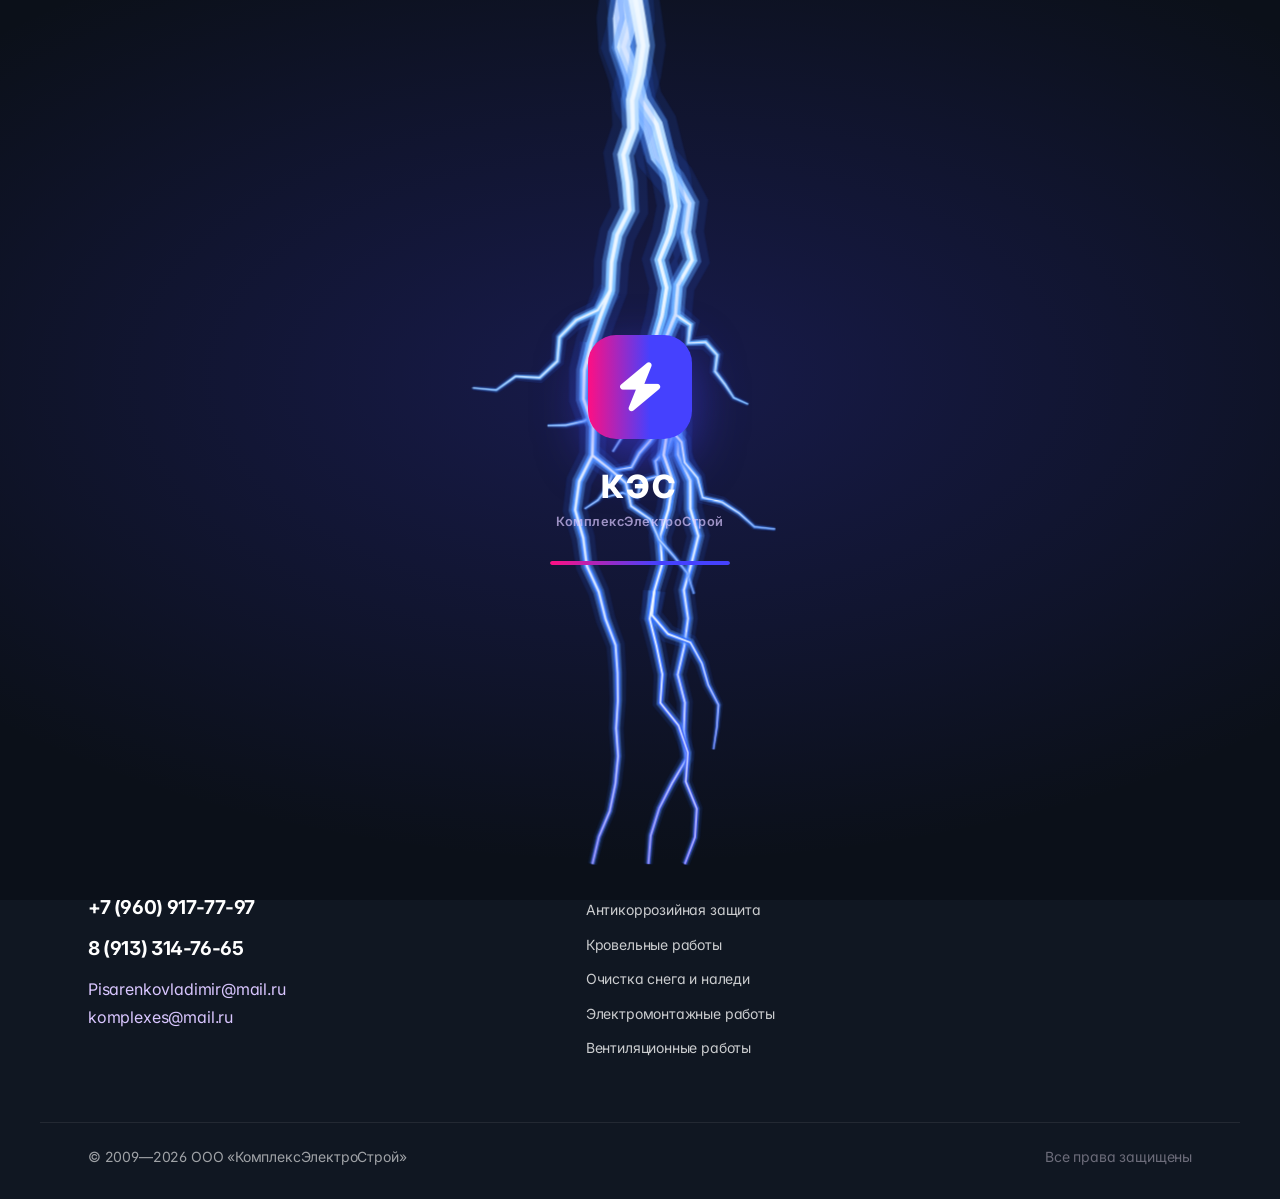
==== index.html @ aebb80ce "deploy 9d0a5ee" ====
<!doctype html>
<html lang="ru-RU">
  <head>
    <meta charset="UTF-8" />
    <meta name="viewport" content="width=device-width, initial-scale=1.0" />
    <meta name="robots" content="index,follow,max-image-preview:large,max-snippet:-1,max-video-preview:-1" />
    <meta name="googlebot" content="index,follow,max-image-preview:large,max-snippet:-1,max-video-preview:-1" />
    <meta name="yandex" content="index,follow" />
    <meta name="author" content="ООО «КомплексЭлектроСтрой»" />
    <meta name="theme-color" content="#101722" />
    <meta name="format-detection" content="telephone=yes" />
    <meta name="geo.region" content="RU-KEM" />
    <meta name="geo.placename" content="Кемерово" />

    <link rel="icon" type="image/svg+xml" href="/favicon.svg" />
    <link rel="apple-touch-icon" href="/favicon.svg" />
    <link rel="manifest" href="/site.webmanifest" />
    <link rel="canonical" href="https://kes42.ru/" />
    <link rel="alternate" hreflang="ru-RU" href="https://kes42.ru/" />
    <link rel="alternate" hreflang="x-default" href="https://kes42.ru/" />

    <link rel="preconnect" href="https://fonts.googleapis.com" />
    <link rel="preconnect" href="https://fonts.gstatic.com" crossorigin />

    <meta
      name="description"
      content="ООО «КомплексЭлектроСтрой» (КЭС) — промышленный альпинизм, огнезащита, антикоррозийная защита, электромонтаж, охранно-пожарная сигнализация, видеонаблюдение, СКУД, вентиляция и компьютерные сети. Работаем по всей России."
    />
    <meta
      name="keywords"
      content="промышленный альпинизм, огнезащита, антикоррозийная защита, кровельные работы, очистка снега и наледи, высотные работы, электромонтаж, охранно-пожарная сигнализация, видеонаблюдение, СКУД, вентиляция, компьютерные сети, КЭС, КомплексЭлектроСтрой, по всей России"
    />

    <meta property="og:type" content="website" />
    <meta property="og:locale" content="ru_RU" />
    <meta property="og:site_name" content="ООО «КомплексЭлектроСтрой» — КЭС" />
    <meta property="og:title" content="КЭС — промышленный альпинизм и инженерные системы по всей России" />
    <meta
      property="og:description"
      content="Промышленный альпинизм, огнезащита, антикоррозийная защита, электромонтаж, безопасность, вентиляция и сети. Работы любой сложности — качественно и в срок, по всей России."
    />
    <meta property="og:url" content="https://kes42.ru/" />
    <meta property="og:image" content="https://kes42.ru/projects/project-01.png" />
    <meta property="og:image:alt" content="КЭС — инженерные и электромонтажные работы" />

    <meta name="twitter:card" content="summary_large_image" />
    <meta name="twitter:title" content="КЭС — промышленный альпинизм и инженерные системы по всей России" />
    <meta
      name="twitter:description"
      content="Промышленный альпинизм, огнезащита, антикоррозийная защита, электрика, безопасность, вентиляция и сети. По всей России."
    />
    <meta name="twitter:image" content="https://kes42.ru/projects/project-07a.png" />

    <title>КЭС — промышленный альпинизм, инженерные системы и электромонтаж по всей России | КомплексЭлектроСтрой</title>
    <script type="module" crossorigin src="/index.js"></script>
    <link rel="stylesheet" crossorigin href="/index.css">
  </head>
  <body>
    <div id="root"><div class="app-shell"><header class="top-nav"><div class="container top-nav__inner"><a class="brand" aria-label="КЭС — на главную" href="/" data-discover="true"><span class="brand__mark" aria-hidden="true"><span class="brand__bolt">⚡</span></span><span class="brand__text"><span class="brand__name">КЭС</span><span class="brand__sub">КомплексЭлектроСтрой</span></span></a><nav class="top-nav__links" aria-label="Основная навигация"><a href="/#uslugi" class="top-nav__link">Услуги</a><a href="/#projects" class="top-nav__link">Проекты</a><a href="/#o-kompanii" class="top-nav__link">О компании</a><a href="/#kontakty" class="top-nav__link">Контакты</a><a href="/#rekvizity" class="top-nav__link">Реквизиты</a><div class="top-nav__call-mobile"><a href="tel:+79609177797" class="btn btn--iris btn--sm top-nav__call-mobile-item"><svg width="24" height="24" viewBox="0 0 24 24" fill="none" stroke="currentColor" stroke-width="1.8" stroke-linecap="round" stroke-linejoin="round" aria-hidden="true" focusable="false"><path d="M6.6 10.8a15.5 15.5 0 0 0 6.6 6.6l2.2-2.2c.3-.3.7-.4 1-.2 1.2.4 2.4.6 3.7.6.6 0 1 .4 1 1V20c0 .6-.4 1-1 1A17 17 0 0 1 3 4c0-.6.4-1 1-1h3.4c.6 0 1 .4 1 1 0 1.3.2 2.5.6 3.7.1.4 0 .8-.2 1l-2.2 2.1Z"></path></svg>+7 (960) 917-77-97</a><a href="tel:+79133147665" class="btn btn--iris btn--sm top-nav__call-mobile-item"><svg width="24" height="24" viewBox="0 0 24 24" fill="none" stroke="currentColor" stroke-width="1.8" stroke-linecap="round" stroke-linejoin="round" aria-hidden="true" focusable="false"><path d="M6.6 10.8a15.5 15.5 0 0 0 6.6 6.6l2.2-2.2c.3-.3.7-.4 1-.2 1.2.4 2.4.6 3.7.6.6 0 1 .4 1 1V20c0 .6-.4 1-1 1A17 17 0 0 1 3 4c0-.6.4-1 1-1h3.4c.6 0 1 .4 1 1 0 1.3.2 2.5.6 3.7.1.4 0 .8-.2 1l-2.2 2.1Z"></path></svg>8 (913) 314-76-65</a></div></nav><div class="top-nav__call"><button type="button" class="btn btn--iris btn--sm top-nav__cta" aria-haspopup="menu" aria-expanded="false"><svg width="24" height="24" viewBox="0 0 24 24" fill="none" stroke="currentColor" stroke-width="1.8" stroke-linecap="round" stroke-linejoin="round" aria-hidden="true" focusable="false"><path d="M6.6 10.8a15.5 15.5 0 0 0 6.6 6.6l2.2-2.2c.3-.3.7-.4 1-.2 1.2.4 2.4.6 3.7.6.6 0 1 .4 1 1V20c0 .6-.4 1-1 1A17 17 0 0 1 3 4c0-.6.4-1 1-1h3.4c.6 0 1 .4 1 1 0 1.3.2 2.5.6 3.7.1.4 0 .8-.2 1l-2.2 2.1Z"></path></svg>Позвонить</button><div class="top-nav__call-menu" role="menu"><a href="tel:+79609177797" class="top-nav__call-item" role="menuitem"><span class="top-nav__call-phone">+7 (960) 917-77-97</span></a><a href="tel:+79133147665" class="top-nav__call-item" role="menuitem"><span class="top-nav__call-phone">8 (913) 314-76-65</span></a></div></div><button type="button" class="top-nav__burger" aria-label="Открыть меню" aria-expanded="false"><svg width="24" height="24" viewBox="0 0 24 24" fill="none" stroke="currentColor" stroke-width="1.8" stroke-linecap="round" stroke-linejoin="round" aria-hidden="true" focusable="false"><path d="M4 7h16M4 12h16M4 17h16"></path></svg></button></div></header><main><script type="application/ld+json">{"@context":"https://schema.org","@type":"LocalBusiness","name":"ООО «КомплексЭлектроСтрой»","alternateName":"КЭС","description":"Промышленный альпинизм, огнезащита, антикоррозийная защита, кровельные работы, очистка снега, электромонтаж, охранно-пожарная сигнализация, видеонаблюдение, СКУД, вентиляция и компьютерные сети. Работаем по всей России.","url":"https://kes42.ru","telephone":"8 (913) 314-76-65","email":"komplexes@mail.ru","areaServed":"Россия","address":{"@type":"PostalAddress","addressLocality":"Кемерово","streetAddress":"ул. Гагарина, 136, оф. 10","addressCountry":"RU"},"makesOffer":[{"@type":"Offer","itemOffered":{"@type":"Service","name":"Огнезащитная обработка металлоконструкций"},"url":"https://kes42.ru/uslugi/ognezashchita"},{"@type":"Offer","itemOffered":{"@type":"Service","name":"Промышленный альпинизм"},"url":"https://kes42.ru/uslugi/promalp"},{"@type":"Offer","itemOffered":{"@type":"Service","name":"Антикоррозийная защита металлоконструкций"},"url":"https://kes42.ru/uslugi/antikorroziya"},{"@type":"Offer","itemOffered":{"@type":"Service","name":"Кровельные работы"},"url":"https://kes42.ru/uslugi/krovelnye-raboty"},{"@type":"Offer","itemOffered":{"@type":"Service","name":"Очистка снега и наледи с крыш"},"url":"https://kes42.ru/uslugi/chistka-snega"},{"@type":"Offer","itemOffered":{"@type":"Service","name":"Электромонтажные работы"},"url":"https://kes42.ru/uslugi/elektromontazh"},{"@type":"Offer","itemOffered":{"@type":"Service","name":"Системы контроля и управления доступом (СКУД)"},"url":"https://kes42.ru/uslugi/skud"},{"@type":"Offer","itemOffered":{"@type":"Service","name":"Охранно-пожарная сигнализация"},"url":"https://kes42.ru/uslugi/ops"},{"@type":"Offer","itemOffered":{"@type":"Service","name":"Системы видеонаблюдения"},"url":"https://kes42.ru/uslugi/videonablyudenie"},{"@type":"Offer","itemOffered":{"@type":"Service","name":"Компьютерные сети, офисные АТС"},"url":"https://kes42.ru/uslugi/seti-ats"},{"@type":"Offer","itemOffered":{"@type":"Service","name":"Вентиляционные работы"},"url":"https://kes42.ru/uslugi/ventilyaciya"}]}</script><section class="hero section--midnight" id="top"><div class="ribbon" aria-hidden="true"><div class="ribbon__glow"></div><svg class="ln ln--hero ribbon__bolts" viewBox="0 0 1200 300" preserveAspectRatio="xMidYMid meet" fill="none" aria-hidden="true"><defs><linearGradient id="lngrad-hero-0" gradientUnits="userSpaceOnUse" x1="-20" y1="160.67710323259234" x2="1220" y2="175.0879404908046"><stop offset="0" stop-color="#e6f3ff"></stop><stop offset="0.4" stop-color="#6cb8ff"></stop><stop offset="0.75" stop-color="#2f6bff"></stop><stop offset="1" stop-color="#4541fe"></stop></linearGradient><linearGradient id="lngrad-hero-1" gradientUnits="userSpaceOnUse" x1="-20" y1="166.47542754840106" x2="1220" y2="114.86971198953688"><stop offset="0" stop-color="#e6f3ff"></stop><stop offset="0.4" stop-color="#6cb8ff"></stop><stop offset="0.75" stop-color="#2f6bff"></stop><stop offset="1" stop-color="#4541fe"></stop></linearGradient><linearGradient id="lngrad-hero-2" gradientUnits="userSpaceOnUse" x1="-20" y1="172.27375186420977" x2="1220" y2="138.65148348826915"><stop offset="0" stop-color="#e6f3ff"></stop><stop offset="0.4" stop-color="#6cb8ff"></stop><stop offset="0.75" stop-color="#2f6bff"></stop><stop offset="1" stop-color="#4541fe"></stop></linearGradient></defs><g class="ln__bolt" style="--i:0"><path d="M-14.7,171.3 L 1.4,162.9 L 18.8,162.5 L 40.0,164.6 L 59.2,160.8 L 76.6,166.0 L 96.4,169.4 L 116.3,175.2 L 140.6,176.8 L 160.7,166.9 L 177.4,160.3 L 197.5,158.9 L 217.0,151.5 L 236.5,148.0 L 254.5,141.9 L 273.5,143.1 L 292.0,141.1 L 309.1,148.1 L 328.4,152.3 L 346.3,160.0 L 367.8,166.5 L 388.1,163.0 L 406.2,168.0 L 427.1,171.5 L 447.4,171.0 L 465.1,172.6 L 482.0,183.6 L 502.5,186.3 L 520.7,193.7 L 540.5,197.1 L 559.6,203.3 L 579.4,204.7 L 597.1,211.0 L 615.8,217.9 L 634.9,224.8 L 654.3,229.5 L 673.8,236.3 L 695.6,236.9 L 715.6,233.2 L 734.5,232.2 L 754.5,236.5 L 774.5,233.5 L 793.6,235.0 L 813.7,236.7 L 833.5,235.4 L 854.4,236.1 L 873.0,230.4 L 890.6,238.2 L 912.3,240.9 L 932.0,235.3 L 952.0,237.0 L 973.4,233.5 L 991.5,222.4 L 1008.2,212.5 L 1027.3,206.2 L 1044.0,195.1 L 1062.7,191.4 L 1083.5,192.1 L 1102.2,183.6 L 1121.6,181.4 L 1141.0,177.9 L 1160.6,176.6 L 1179.9,181.2 L 1200.8,184.0 L 1220.7,177.2 L 1219.3,173.0 L 1200.4,179.3 L 1180.8,176.2 L 1161.0,171.3 L 1140.4,172.3 L 1120.8,175.6 L 1100.6,177.5 L 1082.2,185.7 L 1062.2,184.6 L 1041.3,188.5 L 1024.1,199.5 L 1005.1,205.4 L 987.4,215.5 L 970.6,225.7 L 951.7,228.4 L 931.2,226.4 L 911.7,231.7 L 893.2,229.0 L 873.7,220.5 L 853.2,226.0 L 833.4,224.9 L 813.8,226.0 L 794.6,224.0 L 774.2,222.2 L 755.0,224.9 L 735.6,220.2 L 714.2,221.0 L 694.7,224.4 L 676.3,223.6 L 658.2,216.9 L 638.9,211.9 L 620.6,205.0 L 602.0,197.8 L 582.4,190.6 L 562.5,188.9 L 544.2,182.6 L 525.0,179.0 L 506.5,171.3 L 487.6,168.7 L 470.7,157.3 L 448.1,154.5 L 428.4,154.8 L 410.0,151.2 L 389.0,145.6 L 369.1,148.8 L 352.7,143.1 L 334.1,134.9 L 314.6,130.3 L 294.8,122.3 L 273.2,123.8 L 252.1,122.5 L 231.8,128.7 L 211.7,132.0 L 193.2,138.8 L 173.0,140.0 L 152.2,147.6 L 136.5,155.8 L 120.4,153.9 L 101.6,148.1 L 81.7,144.3 L 60.3,138.3 L 39.2,141.7 L 19.8,139.3 L -4.2,140.1 L -25.3,150.0 Z" fill="#2f6bff" opacity="0.13"></path><path d="M517.5,184.4 L 513.4,197.3 L 518.6,208.9 L 519.7,219.4 L 523.8,229.5 L 526.3,240.4 L 518.4,252.2 L 529.4,262.1 L 537.4,271.9 L 549.2,276.5 L 559.1,284.4 L 573.7,285.0 L 583.8,277.3 L 593.9,279.9 L 603.6,286.1 L 614.3,292.5 L 614.7,305.0 L 617.1,304.9 L 616.9,291.1 L 605.5,283.2 L 595.6,276.2 L 582.9,272.7 L 572.2,279.9 L 561.2,279.0 L 552.5,271.0 L 541.6,266.4 L 534.8,256.8 L 526.5,251.6 L 534.7,242.5 L 532.8,227.2 L 529.3,217.2 L 528.7,206.3 L 524.4,197.0 L 528.3,188.4 Z" fill="#2f6bff" opacity="0.13"></path><path d="M413.2,162.3 L 418.5,151.6 L 426.3,144.0 L 436.3,139.8 L 451.4,143.9 L 454.3,129.2 L 465.3,124.0 L 472.4,113.8 L 485.9,113.9 L 492.0,101.1 L 502.1,94.8 L 513.7,90.7 L 525.5,96.0 L 537.9,96.7 L 549.5,92.5 L 559.3,84.3 L 570.7,89.1 L 571.7,86.9 L 558.9,81.4 L 547.8,89.4 L 537.4,92.7 L 526.7,91.5 L 514.0,85.4 L 499.7,89.4 L 487.2,96.8 L 482.2,108.0 L 469.3,107.0 L 460.2,117.7 L 447.2,124.1 L 446.7,135.9 L 436.5,130.0 L 421.0,135.0 L 409.8,144.9 L 403.0,156.9 Z" fill="#2f6bff" opacity="0.13"></path><path d="M521.4,192.0 L 536.3,194.7 L 546.6,183.5 L 552.8,175.3 L 558.5,168.2 L 571.3,161.4 L 571.9,148.8 L 580.2,151.1 L 592.7,151.4 L 602.6,145.9 L 611.7,152.3 L 622.6,153.3 L 630.8,159.9 L 643.2,165.0 L 654.2,158.1 L 664.2,153.4 L 671.8,145.1 L 670.0,143.4 L 662.5,150.9 L 652.5,155.0 L 642.9,160.9 L 633.2,155.9 L 624.7,148.5 L 613.9,146.9 L 603.1,139.5 L 591.3,144.6 L 580.9,143.6 L 566.5,142.8 L 564.2,156.3 L 553.2,160.6 L 545.3,169.0 L 538.6,176.9 L 533.0,184.2 L 524.3,180.8 Z" fill="#2f6bff" opacity="0.13"></path><path d="M596.8,209.4 L 605.8,213.5 L 609.1,226.0 L 623.2,228.1 L 631.9,227.9 L 634.0,236.2 L 639.2,243.6 L 632.8,252.7 L 636.8,267.0 L 654.7,274.3 L 664.7,288.8 L 662.0,298.7 L 664.3,311.0 L 675.7,314.0 L 683.8,321.2 L 685.4,319.5 L 677.2,311.3 L 667.0,308.6 L 666.3,299.0 L 669.5,287.5 L 658.4,270.0 L 641.1,262.3 L 639.6,254.0 L 646.8,244.2 L 641.6,233.0 L 637.5,220.9 L 624.2,218.5 L 616.2,218.6 L 614.6,207.1 L 602.4,199.3 Z" fill="#2f6bff" opacity="0.13"></path><path d="M-17.2,166.3 L 0.1,157.5 L 19.1,157.1 L 39.8,159.2 L 59.5,155.5 L 77.8,160.9 L 97.6,164.4 L 117.3,170.2 L 139.6,171.9 L 158.7,162.4 L 176.4,155.6 L 196.5,154.1 L 215.7,146.9 L 235.4,143.5 L 253.9,137.3 L 273.4,138.5 L 292.6,136.7 L 310.4,143.9 L 329.8,148.2 L 347.8,156.0 L 368.1,162.3 L 388.3,158.9 L 407.1,164.0 L 427.4,167.6 L 447.5,167.1 L 466.4,169.0 L 483.3,180.1 L 503.4,182.8 L 521.7,190.3 L 541.3,193.7 L 560.3,199.9 L 580.1,201.4 L 598.3,207.9 L 616.9,214.9 L 635.9,221.8 L 655.2,226.6 L 674.4,233.3 L 695.4,234.0 L 715.3,230.4 L 734.8,229.3 L 754.6,233.8 L 774.4,230.9 L 793.8,232.4 L 813.7,234.2 L 833.5,232.9 L 854.1,233.7 L 873.2,228.1 L 891.2,236.0 L 912.2,238.8 L 931.8,233.2 L 951.9,235.0 L 972.8,231.7 L 990.5,220.8 L 1007.5,210.8 L 1026.5,204.6 L 1043.3,193.6 L 1062.6,189.8 L 1083.2,190.6 L 1101.9,182.1 L 1121.4,180.0 L 1140.9,176.5 L 1160.7,175.3 L 1180.1,180.0 L 1200.7,182.9 L 1220.4,176.2 L 1219.6,174.0 L 1200.5,180.4 L 1180.6,177.4 L 1160.9,172.5 L 1140.5,173.6 L 1120.9,176.9 L 1101.0,179.0 L 1082.5,187.2 L 1062.3,186.2 L 1041.9,190.1 L 1024.8,201.1 L 1005.8,207.1 L 988.3,217.1 L 971.2,227.5 L 951.8,230.4 L 931.4,228.5 L 911.8,233.9 L 892.6,231.2 L 873.5,222.8 L 853.5,228.4 L 833.5,227.3 L 813.8,228.5 L 794.4,226.6 L 774.3,224.8 L 754.9,227.6 L 735.4,223.0 L 714.6,223.9 L 694.9,227.3 L 675.7,226.6 L 657.3,219.9 L 638.0,214.9 L 619.5,208.0 L 600.9,200.9 L 581.7,193.9 L 561.8,192.3 L 543.3,186.0 L 524.0,182.5 L 505.6,174.8 L 486.3,172.2 L 469.4,160.9 L 447.9,158.4 L 428.1,158.7 L 409.1,155.2 L 388.7,149.7 L 368.8,152.9 L 351.2,147.1 L 332.8,139.0 L 313.3,134.5 L 294.1,126.7 L 273.3,128.4 L 252.6,127.1 L 232.9,133.3 L 212.9,136.6 L 194.2,143.6 L 174.0,144.8 L 154.2,152.2 L 137.5,160.8 L 119.5,158.9 L 100.4,153.1 L 80.5,149.4 L 60.1,143.6 L 39.4,147.1 L 19.6,144.8 L -2.9,145.4 L -22.8,155.0 Z" fill="#5ea0ff" opacity="0.42"></path><path d="M520.0,185.3 L 516.0,197.3 L 521.0,208.3 L 522.0,218.9 L 525.9,229.0 L 528.3,240.9 L 520.3,252.1 L 530.7,260.8 L 538.4,270.6 L 550.0,275.2 L 559.6,283.1 L 573.4,283.8 L 583.6,276.2 L 594.3,279.0 L 604.0,285.5 L 614.9,292.2 L 615.3,305.0 L 616.6,305.0 L 616.3,291.4 L 605.1,283.9 L 595.2,277.1 L 583.1,273.7 L 572.6,281.1 L 560.7,280.2 L 551.7,272.3 L 540.6,267.7 L 533.5,258.0 L 524.6,251.7 L 532.8,242.0 L 530.7,227.7 L 527.0,217.7 L 526.3,206.9 L 521.8,197.1 L 525.8,187.4 Z" fill="#5ea0ff" opacity="0.42"></path><path d="M410.8,161.0 L 416.5,150.0 L 425.1,141.9 L 436.4,137.5 L 450.3,142.0 L 452.6,128.0 L 464.1,122.5 L 471.7,112.2 L 485.0,112.5 L 490.8,100.1 L 501.5,93.5 L 513.7,89.4 L 525.8,95.0 L 537.8,95.8 L 549.1,91.7 L 559.2,83.6 L 571.0,88.6 L 571.5,87.4 L 559.0,82.1 L 548.2,90.1 L 537.6,93.6 L 526.5,92.6 L 513.9,86.7 L 500.2,90.7 L 488.3,97.8 L 483.1,109.4 L 470.0,108.6 L 461.4,119.1 L 448.9,125.3 L 447.8,137.8 L 436.5,132.3 L 422.2,137.1 L 411.9,146.4 L 405.4,158.2 Z" fill="#5ea0ff" opacity="0.42"></path><path d="M522.1,189.3 L 535.5,192.2 L 544.7,182.0 L 551.0,173.8 L 557.3,166.4 L 569.6,160.2 L 570.6,147.4 L 580.3,149.3 L 592.3,149.8 L 602.7,144.4 L 612.2,151.1 L 623.1,152.2 L 631.3,159.0 L 643.1,164.1 L 653.8,157.3 L 663.8,152.8 L 671.4,144.7 L 670.5,143.8 L 662.9,151.5 L 652.9,155.7 L 643.0,161.9 L 632.6,156.9 L 624.2,149.6 L 613.4,148.2 L 603.0,141.0 L 591.6,146.2 L 580.7,145.3 L 567.8,144.2 L 565.9,157.5 L 554.4,162.4 L 547.0,170.4 L 540.5,178.4 L 533.8,186.7 L 523.7,183.4 Z" fill="#5ea0ff" opacity="0.42"></path><path d="M598.1,207.1 L 607.9,212.0 L 610.8,224.2 L 623.5,225.8 L 633.2,226.3 L 635.8,235.5 L 641.0,243.7 L 634.4,253.0 L 637.8,265.9 L 655.6,273.3 L 665.8,288.5 L 663.0,298.7 L 664.9,310.4 L 676.1,313.4 L 684.1,320.8 L 685.0,319.9 L 676.8,311.9 L 666.4,309.1 L 665.3,298.9 L 668.4,287.8 L 657.5,271.0 L 640.1,263.4 L 638.0,253.7 L 645.0,244.1 L 639.9,233.7 L 636.2,222.6 L 623.9,220.8 L 614.5,220.3 L 612.6,208.6 L 601.1,201.7 Z" fill="#5ea0ff" opacity="0.42"></path><path d="M-18.4,163.8 L -0.6,154.8 L 19.2,154.3 L 39.8,156.5 L 59.6,152.8 L 78.4,158.3 L 98.2,161.9 L 117.8,167.7 L 139.1,169.4 L 157.7,160.1 L 175.8,153.2 L 196.0,151.8 L 215.1,144.6 L 234.8,141.2 L 253.6,135.1 L 273.4,136.3 L 293.0,134.5 L 311.0,141.8 L 330.4,146.2 L 348.6,154.0 L 368.3,160.2 L 388.4,156.9 L 407.6,162.1 L 427.6,165.6 L 447.6,165.2 L 467.1,167.2 L 484.0,178.4 L 503.9,181.0 L 522.3,188.5 L 541.8,192.0 L 560.6,198.2 L 580.4,199.7 L 598.9,206.3 L 617.5,213.4 L 636.3,220.2 L 655.7,225.1 L 674.7,231.8 L 695.3,232.5 L 715.1,228.9 L 734.9,227.9 L 754.7,232.4 L 774.4,229.5 L 794.0,231.1 L 813.7,232.9 L 833.5,231.7 L 854.0,232.5 L 873.3,226.9 L 891.5,235.0 L 912.1,237.7 L 931.7,232.2 L 951.9,234.0 L 972.4,230.8 L 990.0,220.0 L 1007.1,210.0 L 1026.1,203.8 L 1043.0,192.8 L 1062.6,189.0 L 1083.0,189.8 L 1101.7,181.4 L 1121.3,179.4 L 1140.8,175.9 L 1160.7,174.7 L 1180.2,179.4 L 1200.7,182.3 L 1220.2,175.7 L 1219.8,174.5 L 1200.5,180.9 L 1180.5,178.0 L 1160.9,173.2 L 1140.6,174.2 L 1121.0,177.6 L 1101.2,179.7 L 1082.7,188.0 L 1062.4,187.0 L 1042.2,190.9 L 1025.2,201.9 L 1006.2,207.9 L 988.8,218.0 L 971.6,228.5 L 951.8,231.4 L 931.5,229.5 L 911.9,235.0 L 892.3,232.2 L 873.4,224.0 L 853.6,229.6 L 833.5,228.6 L 813.8,229.8 L 794.2,227.9 L 774.3,226.2 L 754.8,229.0 L 735.2,224.4 L 714.7,225.3 L 695.0,228.8 L 675.4,228.1 L 656.8,221.4 L 637.5,216.5 L 618.9,209.6 L 600.3,202.4 L 581.3,195.6 L 561.5,194.0 L 542.9,187.7 L 523.5,184.2 L 505.1,176.6 L 485.6,174.0 L 468.7,162.7 L 447.8,160.3 L 428.0,160.7 L 408.7,157.1 L 388.6,151.7 L 368.6,155.0 L 350.5,149.0 L 332.1,141.0 L 312.7,136.6 L 293.8,128.9 L 273.3,130.6 L 252.9,129.3 L 233.5,135.5 L 213.6,138.9 L 194.8,145.9 L 174.5,147.2 L 155.2,154.4 L 138.0,163.3 L 119.0,161.4 L 99.7,155.6 L 79.9,151.9 L 59.9,146.2 L 39.5,149.8 L 19.4,147.5 L -2.3,148.1 L -21.6,157.5 Z" fill="url(#lngrad-hero-0)"></path><path d="M521.3,185.8 L 517.3,197.2 L 522.1,208.0 L 523.1,218.6 L 527.0,228.7 L 529.3,241.1 L 521.2,252.0 L 531.3,260.2 L 538.9,270.0 L 550.4,274.5 L 559.9,282.5 L 573.2,283.2 L 583.5,275.6 L 594.5,278.6 L 604.3,285.1 L 615.2,292.0 L 615.6,305.0 L 616.3,305.0 L 616.0,291.6 L 604.8,284.2 L 595.0,277.5 L 583.2,274.3 L 572.8,281.7 L 560.5,280.9 L 551.3,272.9 L 540.1,268.3 L 532.9,258.6 L 523.6,251.8 L 531.8,241.7 L 529.6,228.0 L 525.9,218.0 L 525.1,207.2 L 520.5,197.1 L 524.5,187.0 Z" fill="url(#lngrad-hero-0)"></path><path d="M409.6,160.4 L 415.4,149.2 L 424.4,140.8 L 436.4,136.4 L 449.7,141.1 L 451.8,127.4 L 463.5,121.7 L 471.3,111.4 L 484.6,111.8 L 490.3,99.6 L 501.2,92.9 L 513.8,88.8 L 525.9,94.4 L 537.8,95.3 L 548.9,91.4 L 559.1,83.3 L 571.1,88.3 L 571.3,87.7 L 559.0,82.4 L 548.4,90.5 L 537.6,94.1 L 526.3,93.1 L 513.9,87.3 L 500.5,91.3 L 488.9,98.3 L 483.5,110.1 L 470.4,109.4 L 462.0,119.9 L 449.7,125.9 L 448.4,138.7 L 436.4,133.5 L 422.9,138.2 L 412.9,147.2 L 406.6,158.8 Z" fill="url(#lngrad-hero-0)"></path><path d="M522.5,188.0 L 535.2,191.0 L 543.8,181.2 L 550.1,173.0 L 556.7,165.5 L 568.8,159.6 L 570.0,146.7 L 580.4,148.4 L 592.2,149.0 L 602.8,143.6 L 612.5,150.4 L 623.3,151.6 L 631.6,158.5 L 643.1,163.6 L 653.6,157.0 L 663.6,152.5 L 671.2,144.5 L 670.7,144.0 L 663.1,151.8 L 653.1,156.0 L 643.0,162.4 L 632.4,157.3 L 624.0,150.2 L 613.1,148.8 L 602.9,141.8 L 591.8,147.0 L 580.6,146.2 L 568.4,144.9 L 566.7,158.1 L 555.1,163.3 L 547.9,171.2 L 541.4,179.2 L 534.2,187.9 L 523.3,184.7 Z" fill="url(#lngrad-hero-0)"></path><path d="M598.8,205.9 L 609.0,211.3 L 611.6,223.4 L 623.6,224.7 L 633.9,225.5 L 636.7,235.1 L 641.9,243.8 L 635.2,253.1 L 638.3,265.3 L 656.0,272.8 L 666.4,288.3 L 663.5,298.8 L 665.2,310.1 L 676.2,313.0 L 684.3,320.6 L 684.8,320.1 L 676.7,312.3 L 666.0,309.4 L 664.8,298.9 L 667.8,287.9 L 657.1,271.5 L 639.6,264.0 L 637.2,253.5 L 644.1,244.0 L 639.0,234.1 L 635.5,223.4 L 623.8,221.9 L 613.7,221.2 L 611.5,209.4 L 600.4,202.9 Z" fill="url(#lngrad-hero-0)"></path><path d="M-19.4,161.8 L -1.1,152.7 L 19.3,152.2 L 39.7,154.4 L 59.7,150.7 L 78.9,156.3 L 98.7,159.9 L 118.2,165.7 L 138.8,167.5 L 156.9,158.3 L 175.4,151.3 L 195.6,149.9 L 214.6,142.8 L 234.4,139.4 L 253.4,133.2 L 273.4,134.5 L 293.2,132.7 L 311.6,140.1 L 331.0,144.5 L 349.2,152.4 L 368.4,158.6 L 388.5,155.2 L 407.9,160.5 L 427.7,164.0 L 447.7,163.6 L 467.6,165.7 L 484.5,176.9 L 504.3,179.6 L 522.7,187.2 L 542.1,190.6 L 560.9,196.8 L 580.7,198.4 L 599.3,205.1 L 618.0,212.1 L 636.7,219.0 L 656.1,223.9 L 674.9,230.6 L 695.2,231.3 L 715.0,227.8 L 735.0,226.8 L 754.7,231.3 L 774.4,228.4 L 794.0,230.1 L 813.8,231.9 L 833.5,230.7 L 853.9,231.6 L 873.3,226.0 L 891.8,234.1 L 912.0,236.8 L 931.6,231.3 L 951.8,233.1 L 972.2,230.0 L 989.6,219.3 L 1006.8,209.3 L 1025.8,203.2 L 1042.8,192.2 L 1062.5,188.4 L 1082.9,189.2 L 1101.5,180.9 L 1121.2,178.8 L 1140.7,175.4 L 1160.8,174.2 L 1180.3,179.0 L 1200.6,181.9 L 1220.1,175.3 L 1219.9,174.9 L 1200.6,181.4 L 1180.4,178.4 L 1160.8,173.7 L 1140.7,174.8 L 1121.1,178.2 L 1101.3,180.2 L 1082.8,188.6 L 1062.5,187.7 L 1042.5,191.5 L 1025.5,202.5 L 1006.5,208.6 L 989.2,218.6 L 971.9,229.2 L 951.8,232.2 L 931.5,230.4 L 912.0,235.8 L 892.0,233.1 L 873.4,224.9 L 853.7,230.5 L 833.5,229.6 L 813.8,230.8 L 794.1,228.9 L 774.3,227.2 L 754.8,230.1 L 735.1,225.6 L 714.8,226.5 L 695.1,230.0 L 675.2,229.2 L 656.5,222.5 L 637.1,217.7 L 618.5,210.8 L 599.8,203.7 L 581.0,196.9 L 561.2,195.3 L 542.5,189.1 L 523.1,185.6 L 504.7,178.0 L 485.1,175.4 L 468.2,164.1 L 447.8,161.9 L 427.8,162.3 L 408.3,158.7 L 388.6,153.4 L 368.5,156.7 L 349.9,150.6 L 331.6,142.7 L 312.1,138.2 L 293.5,130.7 L 273.3,132.4 L 253.2,131.2 L 233.9,137.4 L 214.1,140.7 L 195.2,147.8 L 175.0,149.1 L 156.0,156.3 L 138.3,165.2 L 118.6,163.4 L 99.3,157.6 L 79.4,154.0 L 59.8,148.3 L 39.6,151.9 L 19.4,149.7 L -1.7,150.3 L -20.6,159.5 Z" fill="#f2f9ff" opacity="0.95"></path><path d="M522.3,186.2 L 518.3,197.2 L 523.1,207.8 L 524.0,218.4 L 527.8,228.5 L 530.1,241.3 L 522.0,251.9 L 531.8,259.7 L 539.3,269.4 L 550.7,274.0 L 560.1,282.0 L 573.0,282.7 L 583.4,275.2 L 594.7,278.2 L 604.4,284.8 L 615.5,291.9 L 615.8,305.0 L 616.1,305.0 L 615.7,291.7 L 604.6,284.5 L 594.9,277.8 L 583.3,274.7 L 572.9,282.2 L 560.3,281.4 L 551.0,273.4 L 539.7,268.9 L 532.4,259.1 L 522.8,251.9 L 531.0,241.5 L 528.8,228.2 L 525.0,218.2 L 524.2,207.5 L 519.5,197.1 L 523.5,186.6 Z" fill="#f2f9ff" opacity="0.95"></path><path d="M408.7,159.9 L 414.6,148.6 L 423.9,140.0 L 436.4,135.4 L 449.3,140.3 L 451.1,126.9 L 463.0,121.1 L 471.0,110.8 L 484.2,111.3 L 489.8,99.2 L 501.0,92.4 L 513.8,88.3 L 526.1,94.0 L 537.7,94.9 L 548.8,91.1 L 559.1,83.0 L 571.2,88.1 L 571.3,87.9 L 559.1,82.7 L 548.6,90.8 L 537.7,94.5 L 526.2,93.5 L 513.8,87.8 L 500.8,91.8 L 489.3,98.7 L 483.8,110.7 L 470.7,110.0 L 462.4,120.5 L 450.3,126.4 L 448.8,139.5 L 436.4,134.4 L 423.4,139.0 L 413.7,147.9 L 407.6,159.3 Z" fill="#f2f9ff" opacity="0.95"></path><path d="M522.7,187.0 L 534.8,190.0 L 543.0,180.6 L 549.4,172.5 L 556.1,164.8 L 568.1,159.1 L 569.5,146.1 L 580.5,147.7 L 592.0,148.3 L 602.8,143.0 L 612.7,149.9 L 623.5,151.1 L 631.9,158.1 L 643.1,163.2 L 653.4,156.7 L 663.4,152.3 L 671.0,144.4 L 670.8,144.2 L 663.3,152.0 L 653.3,156.3 L 643.0,162.8 L 632.1,157.7 L 623.8,150.6 L 612.9,149.3 L 602.9,142.4 L 591.9,147.6 L 580.6,146.9 L 568.9,145.5 L 567.4,158.6 L 555.6,164.0 L 548.6,171.8 L 542.2,179.9 L 534.5,188.9 L 523.0,185.8 Z" fill="#f2f9ff" opacity="0.95"></path><path d="M599.3,204.9 L 609.8,210.7 L 612.3,222.7 L 623.6,223.8 L 634.4,224.8 L 637.4,234.8 L 642.6,243.9 L 635.8,253.3 L 638.7,264.9 L 656.4,272.4 L 666.8,288.2 L 663.9,298.8 L 665.5,309.9 L 676.4,312.8 L 684.5,320.4 L 684.7,320.3 L 676.5,312.5 L 665.8,309.7 L 664.3,298.8 L 667.3,288.1 L 656.7,271.9 L 639.2,264.4 L 636.5,253.4 L 643.4,243.9 L 638.2,234.4 L 635.0,224.1 L 623.7,222.8 L 613.0,221.9 L 610.7,210.0 L 599.9,203.9 Z" fill="#f2f9ff" opacity="0.95"></path></g><g class="ln__bolt" style="--i:1"><path d="M-16.7,177.9 L 0.3,172.6 L 20.4,175.4 L 41.0,169.5 L 58.2,167.5 L 76.9,171.1 L 96.5,171.7 L 116.1,176.5 L 138.3,176.7 L 159.1,173.2 L 179.1,169.5 L 200.6,164.8 L 218.8,154.7 L 235.6,149.2 L 254.2,152.2 L 273.2,154.5 L 291.4,163.6 L 311.1,167.4 L 328.6,175.8 L 347.8,182.3 L 366.6,189.2 L 387.7,194.6 L 406.6,194.5 L 422.3,205.1 L 443.7,212.1 L 465.1,212.9 L 486.6,213.6 L 507.3,208.2 L 523.8,203.7 L 539.1,214.7 L 561.3,221.3 L 582.4,220.0 L 603.9,223.5 L 624.3,215.3 L 642.5,211.2 L 661.8,215.4 L 681.4,216.1 L 698.3,226.1 L 719.1,233.8 L 740.8,234.9 L 761.6,234.5 L 781.5,233.9 L 802.5,239.0 L 823.2,231.7 L 842.8,226.3 L 862.4,220.1 L 880.5,211.5 L 900.3,206.2 L 917.5,195.6 L 937.4,191.0 L 953.9,179.4 L 972.9,177.4 L 993.2,172.3 L 1010.7,161.8 L 1027.6,152.2 L 1046.5,146.5 L 1064.2,138.0 L 1083.4,136.2 L 1102.6,132.6 L 1122.5,135.3 L 1142.9,130.8 L 1161.5,123.6 L 1180.6,119.4 L 1200.3,118.5 L 1220.1,117.1 L 1219.9,112.7 L 1200.0,113.7 L 1179.9,114.5 L 1160.0,118.5 L 1141.3,125.4 L 1122.3,129.4 L 1102.5,126.4 L 1082.6,129.7 L 1062.4,131.4 L 1044.0,139.8 L 1024.7,145.4 L 1006.8,155.0 L 990.2,164.8 L 971.5,169.2 L 950.8,171.2 L 933.9,182.8 L 914.1,187.0 L 896.6,197.4 L 877.1,202.2 L 858.8,210.6 L 839.9,216.2 L 819.9,221.4 L 802.0,228.0 L 782.8,222.6 L 761.4,222.9 L 741.0,222.9 L 721.6,221.8 L 703.8,214.8 L 685.2,203.7 L 663.6,202.3 L 642.5,197.7 L 620.3,202.1 L 602.4,209.4 L 583.2,205.6 L 563.1,206.7 L 545.6,201.1 L 526.8,188.6 L 503.6,193.0 L 484.9,197.7 L 465.8,196.7 L 446.7,195.8 L 429.7,189.9 L 411.6,178.1 L 390.1,177.3 L 372.1,172.3 L 353.9,165.3 L 335.6,158.8 L 317.1,149.7 L 297.7,145.7 L 279.0,136.1 L 257.0,132.8 L 234.2,129.4 L 211.0,136.1 L 193.5,145.6 L 175.2,149.1 L 155.6,152.4 L 136.7,155.4 L 118.9,155.0 L 99.7,149.9 L 79.5,149.0 L 59.2,144.9 L 36.7,147.0 L 18.9,152.2 L -1.2,149.1 L -23.3,155.0 Z" fill="#2f6bff" opacity="0.13"></path><path d="M277.7,150.8 L 292.5,145.5 L 297.4,131.8 L 304.0,124.7 L 314.1,120.7 L 327.8,114.6 L 331.8,101.1 L 339.5,92.7 L 343.0,82.7 L 352.8,82.4 L 362.1,90.4 L 375.9,93.2 L 387.2,88.2 L 398.3,91.9 L 410.9,92.1 L 423.8,90.6 L 434.1,82.8 L 432.7,80.9 L 422.8,87.8 L 410.8,88.5 L 399.1,87.9 L 387.1,83.5 L 375.4,88.0 L 364.8,85.3 L 355.0,76.4 L 339.3,76.8 L 333.3,88.5 L 324.7,97.2 L 321.5,108.7 L 310.8,112.0 L 298.6,116.5 L 288.5,126.4 L 284.9,137.6 L 274.5,139.7 Z" fill="#2f6bff" opacity="0.13"></path><path d="M818.3,231.3 L 826.2,235.7 L 827.9,248.3 L 841.1,247.8 L 848.3,251.9 L 860.2,265.4 L 874.6,280.7 L 883.3,268.3 L 892.8,263.4 L 903.5,263.5 L 914.5,267.3 L 924.7,270.3 L 929.3,280.8 L 940.6,283.3 L 946.3,292.5 L 948.3,291.3 L 942.4,280.9 L 931.7,278.0 L 927.7,267.1 L 916.2,262.6 L 904.6,258.0 L 891.4,257.2 L 878.4,263.3 L 875.9,273.2 L 866.5,260.0 L 854.3,245.4 L 843.0,238.4 L 834.8,240.7 L 835.7,230.5 L 824.8,221.8 Z" fill="#2f6bff" opacity="0.13"></path><path d="M826.8,224.2 L 820.0,211.7 L 824.0,200.4 L 836.4,199.6 L 853.3,197.1 L 854.3,182.7 L 853.9,172.3 L 865.6,168.2 L 870.8,155.5 L 868.6,154.5 L 863.2,165.5 L 850.3,169.3 L 848.5,182.5 L 848.7,191.8 L 835.8,191.5 L 818.5,193.1 L 809.6,211.8 L 816.3,229.0 Z" fill="#2f6bff" opacity="0.13"></path><path d="M216.1,151.0 L 232.3,147.1 L 242.5,136.2 L 254.4,134.4 L 271.0,137.3 L 278.3,121.2 L 281.3,108.2 L 291.3,99.5 L 301.7,88.9 L 309.4,75.4 L 307.5,61.8 L 316.9,52.5 L 320.3,37.7 L 315.0,23.6 L 307.7,11.9 L 309.3,-1.6 L 316.2,-13.9 L 314.2,-15.1 L 306.5,-2.6 L 304.2,12.6 L 311.3,25.3 L 315.7,38.0 L 312.4,49.9 L 302.0,59.8 L 303.1,74.0 L 296.2,84.5 L 286.2,94.0 L 274.5,103.9 L 270.1,118.5 L 266.9,129.0 L 255.0,124.6 L 237.8,126.9 L 227.0,137.4 L 213.7,139.7 Z" fill="#2f6bff" opacity="0.13"></path><path d="M-18.3,172.5 L -0.0,167.0 L 20.1,169.9 L 40.0,164.2 L 58.4,162.2 L 77.6,165.9 L 97.3,166.6 L 116.7,171.4 L 137.9,171.7 L 158.3,168.3 L 178.2,164.7 L 199.0,160.3 L 217.0,150.3 L 235.3,144.5 L 254.9,147.6 L 274.6,150.1 L 292.9,159.4 L 312.5,163.2 L 330.2,171.8 L 349.2,178.3 L 367.9,185.2 L 388.3,190.5 L 407.8,190.6 L 424.0,201.5 L 444.4,208.2 L 465.3,209.1 L 486.2,209.8 L 506.4,204.6 L 524.5,200.1 L 540.6,211.5 L 561.7,217.9 L 582.6,216.6 L 603.5,220.2 L 623.4,212.2 L 642.5,208.0 L 662.2,212.3 L 682.3,213.2 L 699.6,223.5 L 719.7,231.0 L 740.8,232.1 L 761.5,231.8 L 781.8,231.3 L 802.3,236.4 L 822.4,229.3 L 842.1,223.9 L 861.6,217.9 L 879.7,209.3 L 899.4,204.2 L 916.7,193.6 L 936.6,189.1 L 953.1,177.4 L 972.6,175.5 L 992.5,170.5 L 1009.8,160.2 L 1026.9,150.6 L 1045.9,144.9 L 1063.8,136.4 L 1083.2,134.7 L 1102.5,131.2 L 1122.5,133.9 L 1142.5,129.5 L 1161.1,122.4 L 1180.4,118.3 L 1200.2,117.3 L 1220.1,116.0 L 1219.9,113.7 L 1200.1,114.8 L 1180.1,115.6 L 1160.3,119.7 L 1141.6,126.7 L 1122.4,130.8 L 1102.5,127.9 L 1082.8,131.2 L 1062.8,132.9 L 1044.6,141.4 L 1025.4,147.0 L 1007.7,156.6 L 990.9,166.6 L 971.9,171.1 L 951.5,173.1 L 934.7,184.7 L 914.9,189.0 L 897.5,199.5 L 877.9,204.4 L 859.6,212.8 L 840.6,218.6 L 820.7,223.9 L 802.1,230.6 L 782.5,225.3 L 761.4,225.6 L 741.0,225.7 L 721.0,224.6 L 702.5,217.5 L 684.3,206.6 L 663.1,205.3 L 642.5,200.9 L 621.2,205.2 L 602.8,212.7 L 583.0,209.0 L 562.7,210.2 L 544.1,204.3 L 526.1,192.2 L 504.5,196.6 L 485.3,201.5 L 465.6,200.5 L 445.9,199.6 L 427.9,193.5 L 410.5,182.0 L 389.5,181.4 L 370.8,176.3 L 352.4,169.3 L 333.9,162.8 L 315.7,153.9 L 296.2,149.9 L 277.6,140.4 L 256.3,137.3 L 234.5,134.1 L 212.8,140.5 L 195.2,150.1 L 176.1,153.9 L 156.4,157.3 L 137.1,160.4 L 118.3,160.0 L 99.0,155.0 L 78.9,154.2 L 59.0,150.2 L 37.7,152.3 L 19.3,157.7 L -0.9,154.6 L -21.7,160.4 Z" fill="#5ea0ff" opacity="0.42"></path><path d="M276.9,148.2 L 290.7,143.7 L 295.3,130.6 L 302.8,122.8 L 313.4,118.6 L 326.3,113.2 L 330.1,100.2 L 338.1,91.7 L 342.1,81.3 L 353.3,81.0 L 362.8,89.2 L 375.8,92.0 L 387.2,87.1 L 398.5,91.0 L 410.9,91.2 L 423.6,89.9 L 433.8,82.3 L 433.1,81.3 L 423.1,88.5 L 410.8,89.4 L 398.9,88.8 L 387.1,84.6 L 375.5,89.2 L 364.2,86.5 L 354.5,77.8 L 340.1,78.2 L 334.7,89.5 L 326.4,98.1 L 323.0,110.1 L 311.6,114.0 L 299.9,118.4 L 290.6,127.7 L 286.7,139.5 L 275.2,142.3 Z" fill="#5ea0ff" opacity="0.42"></path><path d="M819.8,229.1 L 828.4,234.4 L 829.5,246.5 L 841.5,245.6 L 849.7,250.4 L 861.7,264.1 L 874.9,278.9 L 882.2,267.1 L 892.5,262.0 L 903.8,262.2 L 914.9,266.2 L 925.4,269.5 L 929.8,280.1 L 941.0,282.8 L 946.8,292.2 L 947.8,291.5 L 942.0,281.5 L 931.1,278.7 L 927.0,267.9 L 915.8,263.7 L 904.4,259.3 L 891.8,258.7 L 879.6,264.5 L 875.6,274.9 L 865.0,261.3 L 852.9,246.9 L 842.5,240.6 L 833.1,242.5 L 833.5,231.7 L 823.3,224.1 Z" fill="#5ea0ff" opacity="0.42"></path><path d="M824.3,225.3 L 817.5,211.7 L 822.7,198.7 L 836.3,197.7 L 852.2,195.8 L 852.9,182.7 L 853.0,171.6 L 865.0,167.5 L 870.2,155.3 L 869.1,154.8 L 863.8,166.1 L 851.1,170.0 L 849.8,182.5 L 849.8,193.0 L 836.0,193.4 L 819.8,194.8 L 812.0,211.8 L 818.8,227.9 Z" fill="#5ea0ff" opacity="0.42"></path><path d="M215.6,148.4 L 231.0,144.8 L 241.4,134.0 L 254.5,132.1 L 270.0,135.4 L 276.4,120.6 L 279.7,107.2 L 290.1,98.2 L 300.4,87.8 L 307.9,75.1 L 306.2,61.3 L 315.9,51.9 L 319.2,37.8 L 314.2,24.0 L 306.9,12.0 L 308.6,-1.8 L 315.8,-14.2 L 314.7,-14.9 L 307.1,-2.4 L 305.1,12.4 L 312.2,24.9 L 316.8,37.9 L 313.4,50.5 L 303.3,60.3 L 304.6,74.4 L 297.5,85.5 L 287.4,95.3 L 276.1,104.9 L 272.0,119.1 L 267.8,131.0 L 254.8,126.9 L 238.9,129.1 L 228.2,139.7 L 214.3,142.4 Z" fill="#5ea0ff" opacity="0.42"></path><path d="M-19.0,169.8 L -0.2,164.3 L 19.9,167.2 L 39.5,161.6 L 58.6,159.5 L 77.9,163.3 L 97.7,164.0 L 117.1,168.9 L 137.7,169.2 L 157.8,165.8 L 177.7,162.3 L 198.1,158.0 L 216.1,148.1 L 235.1,142.2 L 255.2,145.3 L 275.2,148.0 L 293.6,157.2 L 313.2,161.2 L 331.0,169.8 L 349.9,176.3 L 368.6,183.3 L 388.5,188.5 L 408.4,188.7 L 424.9,199.7 L 444.7,206.3 L 465.4,207.1 L 486.0,208.0 L 506.0,202.9 L 524.8,198.4 L 541.4,209.9 L 561.9,216.2 L 582.7,214.9 L 603.4,218.5 L 622.9,210.6 L 642.5,206.4 L 662.4,210.7 L 682.7,211.7 L 700.2,222.1 L 720.0,229.6 L 740.9,230.7 L 761.5,230.4 L 782.0,229.9 L 802.3,235.1 L 822.0,228.1 L 841.8,222.7 L 861.1,216.7 L 879.3,208.2 L 899.0,203.1 L 916.3,192.6 L 936.2,188.1 L 952.8,176.5 L 972.5,174.5 L 992.1,169.7 L 1009.3,159.4 L 1026.6,149.8 L 1045.6,144.1 L 1063.5,135.7 L 1083.1,133.9 L 1102.5,130.4 L 1122.4,133.2 L 1142.3,128.9 L 1161.0,121.8 L 1180.4,117.7 L 1200.2,116.8 L 1220.0,115.5 L 1220.0,114.2 L 1200.1,115.4 L 1180.2,116.2 L 1160.5,120.3 L 1141.8,127.3 L 1122.4,131.5 L 1102.5,128.6 L 1082.9,132.0 L 1063.0,133.7 L 1044.9,142.2 L 1025.7,147.8 L 1008.2,157.4 L 991.2,167.5 L 972.0,172.1 L 951.9,174.1 L 935.1,185.7 L 915.3,190.0 L 897.9,200.5 L 878.3,205.5 L 860.1,214.0 L 840.9,219.7 L 821.1,225.1 L 802.1,231.9 L 782.4,226.6 L 761.4,227.0 L 740.9,227.1 L 720.7,226.0 L 701.8,218.8 L 683.8,208.1 L 662.9,206.9 L 642.5,202.4 L 621.7,206.7 L 602.9,214.4 L 582.9,210.7 L 562.5,211.9 L 543.3,205.9 L 525.7,193.9 L 504.9,198.4 L 485.5,203.3 L 465.6,202.4 L 445.6,201.5 L 427.1,195.3 L 409.9,183.9 L 389.2,183.4 L 370.1,178.3 L 351.7,171.3 L 333.1,164.8 L 315.0,156.0 L 295.5,152.0 L 276.9,142.6 L 256.0,139.6 L 234.7,136.4 L 213.8,142.7 L 196.0,152.4 L 176.6,156.3 L 156.8,159.7 L 137.2,162.9 L 117.9,162.6 L 98.6,157.6 L 78.6,156.8 L 58.9,152.9 L 38.2,155.0 L 19.5,160.4 L -0.7,157.4 L -21.0,163.1 Z" fill="url(#lngrad-hero-1)"></path><path d="M276.6,146.9 L 289.8,142.7 L 294.3,129.9 L 302.1,121.8 L 313.0,117.6 L 325.6,112.6 L 329.3,99.8 L 337.3,91.2 L 341.7,80.6 L 353.6,80.3 L 363.1,88.6 L 375.7,91.4 L 387.2,86.5 L 398.6,90.5 L 410.9,90.8 L 423.5,89.6 L 433.6,82.1 L 433.2,81.6 L 423.2,88.8 L 410.8,89.8 L 398.8,89.3 L 387.1,85.2 L 375.6,89.9 L 363.9,87.1 L 354.2,78.5 L 340.6,78.9 L 335.5,90.0 L 327.2,98.6 L 323.7,110.8 L 312.0,115.1 L 300.5,119.4 L 291.7,128.3 L 287.6,140.4 L 275.6,143.6 Z" fill="url(#lngrad-hero-1)"></path><path d="M820.6,228.0 L 829.6,233.8 L 830.3,245.6 L 841.7,244.5 L 850.4,249.6 L 862.4,263.5 L 875.1,278.0 L 881.6,266.5 L 892.3,261.2 L 903.9,261.6 L 915.1,265.6 L 925.8,269.2 L 930.1,279.8 L 941.2,282.5 L 947.0,292.0 L 947.6,291.7 L 941.8,281.8 L 930.8,279.0 L 926.6,268.2 L 915.6,264.2 L 904.2,259.9 L 891.9,259.4 L 880.2,265.0 L 875.4,275.8 L 864.3,261.9 L 852.2,247.7 L 842.3,241.7 L 832.3,243.4 L 832.4,232.3 L 822.5,225.2 Z" fill="url(#lngrad-hero-1)"></path><path d="M823.1,225.9 L 816.3,211.7 L 822.1,197.8 L 836.2,196.8 L 851.7,195.2 L 852.2,182.7 L 852.6,171.3 L 864.7,167.2 L 870.0,155.2 L 869.3,154.9 L 864.0,166.5 L 851.5,170.4 L 850.5,182.6 L 850.3,193.7 L 836.0,194.4 L 820.4,195.7 L 813.3,211.7 L 820.0,227.3 Z" fill="url(#lngrad-hero-1)"></path><path d="M215.3,147.1 L 230.4,143.7 L 240.9,132.9 L 254.6,131.0 L 269.5,134.4 L 275.4,120.3 L 278.9,106.7 L 289.5,97.6 L 299.8,87.3 L 307.2,74.9 L 305.6,61.1 L 315.3,51.6 L 318.7,37.8 L 313.7,24.2 L 306.5,12.1 L 308.3,-2.0 L 315.5,-14.4 L 314.9,-14.7 L 307.5,-2.2 L 305.5,12.3 L 312.6,24.7 L 317.3,37.9 L 314.0,50.8 L 304.0,60.5 L 305.3,74.5 L 298.2,86.1 L 288.0,95.9 L 276.9,105.4 L 273.0,119.5 L 268.3,132.0 L 254.8,128.1 L 239.5,130.2 L 228.8,140.8 L 214.6,143.7 Z" fill="url(#lngrad-hero-1)"></path><path d="M-19.7,167.7 L -0.4,162.1 L 19.8,165.0 L 39.1,159.4 L 58.7,157.4 L 78.1,161.2 L 98.0,162.0 L 117.3,166.9 L 137.6,167.2 L 157.5,163.9 L 177.4,160.4 L 197.5,156.2 L 215.3,146.4 L 235.0,140.4 L 255.4,143.5 L 275.8,146.2 L 294.2,155.6 L 313.8,159.5 L 331.7,168.2 L 350.5,174.7 L 369.1,181.7 L 388.8,186.9 L 408.8,187.2 L 425.6,198.3 L 445.0,204.8 L 465.4,205.6 L 485.8,206.5 L 505.6,201.4 L 525.1,197.0 L 542.0,208.6 L 562.1,214.8 L 582.8,213.6 L 603.2,217.2 L 622.5,209.4 L 642.5,205.1 L 662.6,209.5 L 683.1,210.6 L 700.7,221.1 L 720.2,228.4 L 740.9,229.5 L 761.5,229.3 L 782.1,228.9 L 802.2,234.1 L 821.7,227.1 L 841.5,221.8 L 860.8,215.9 L 879.0,207.3 L 898.7,202.3 L 916.0,191.8 L 935.8,187.3 L 952.5,175.7 L 972.3,173.7 L 991.8,169.0 L 1009.0,158.8 L 1026.3,149.2 L 1045.4,143.5 L 1063.4,135.0 L 1083.1,133.3 L 1102.5,129.8 L 1122.4,132.7 L 1142.1,128.4 L 1160.8,121.3 L 1180.3,117.2 L 1200.2,116.3 L 1220.0,115.1 L 1220.0,114.6 L 1200.1,115.8 L 1180.2,116.7 L 1160.7,120.8 L 1142.0,127.8 L 1122.4,132.0 L 1102.5,129.2 L 1083.0,132.6 L 1063.2,134.3 L 1045.1,142.8 L 1026.0,148.4 L 1008.5,158.1 L 991.5,168.2 L 972.2,172.9 L 952.2,174.9 L 935.5,186.5 L 915.6,190.8 L 898.3,201.4 L 878.6,206.3 L 860.4,214.8 L 841.2,220.7 L 821.4,226.0 L 802.2,232.9 L 782.2,227.7 L 761.5,228.1 L 740.9,228.3 L 720.5,227.2 L 701.3,219.9 L 683.5,209.2 L 662.8,208.1 L 642.5,203.7 L 622.1,208.0 L 603.1,215.7 L 582.9,212.0 L 562.3,213.2 L 542.7,207.2 L 525.4,195.4 L 505.2,199.8 L 485.7,204.8 L 465.5,203.9 L 445.3,203.1 L 426.4,196.7 L 409.4,185.4 L 389.0,185.1 L 369.6,179.9 L 351.1,172.9 L 332.4,166.4 L 314.4,157.6 L 294.9,153.7 L 276.4,144.3 L 255.7,141.4 L 234.8,138.3 L 214.5,144.4 L 196.7,154.2 L 177.0,158.3 L 157.1,161.7 L 137.4,164.9 L 117.6,164.6 L 98.3,159.6 L 78.4,158.8 L 58.8,155.0 L 38.6,157.1 L 19.6,162.6 L -0.5,159.6 L -20.3,165.3 Z" fill="#f2f9ff" opacity="0.95"></path><path d="M276.3,145.8 L 289.1,142.0 L 293.4,129.4 L 301.6,121.1 L 312.7,116.8 L 325.0,112.0 L 328.6,99.4 L 336.7,90.8 L 341.3,80.0 L 353.8,79.7 L 363.3,88.1 L 375.7,90.9 L 387.2,86.1 L 398.6,90.1 L 410.9,90.5 L 423.4,89.4 L 433.5,81.9 L 433.4,81.7 L 423.3,89.1 L 410.9,90.1 L 398.7,89.7 L 387.2,85.6 L 375.6,90.4 L 363.6,87.6 L 354.0,79.1 L 340.9,79.4 L 336.1,90.4 L 327.9,99.0 L 324.3,111.4 L 312.3,115.9 L 301.0,120.2 L 292.5,128.9 L 288.3,141.2 L 275.9,144.7 Z" fill="#f2f9ff" opacity="0.95"></path><path d="M821.2,227.1 L 830.5,233.3 L 831.0,244.9 L 841.9,243.6 L 851.0,249.0 L 863.0,263.0 L 875.2,277.3 L 881.1,266.0 L 892.2,260.7 L 904.0,261.0 L 915.2,265.2 L 926.0,268.9 L 930.3,279.5 L 941.4,282.3 L 947.2,291.9 L 947.4,291.8 L 941.6,282.0 L 930.6,279.2 L 926.4,268.5 L 915.4,264.7 L 904.1,260.4 L 892.0,260.0 L 880.6,265.5 L 875.3,276.5 L 863.7,262.4 L 851.6,248.3 L 842.1,242.6 L 831.7,244.1 L 831.5,232.8 L 821.9,226.1 Z" fill="#f2f9ff" opacity="0.95"></path><path d="M822.1,226.3 L 815.3,211.7 L 821.5,197.1 L 836.2,196.0 L 851.2,194.7 L 851.7,182.6 L 852.3,171.0 L 864.5,167.0 L 869.8,155.1 L 869.6,155.0 L 864.3,166.7 L 851.9,170.7 L 851.1,182.6 L 850.8,194.2 L 836.1,195.1 L 821.0,196.4 L 814.2,211.7 L 821.0,226.8 Z" fill="#f2f9ff" opacity="0.95"></path><path d="M215.0,146.0 L 229.9,142.8 L 240.4,132.0 L 254.7,130.0 L 269.1,133.6 L 274.6,120.0 L 278.3,106.3 L 289.1,97.0 L 299.3,86.9 L 306.6,74.8 L 305.1,60.9 L 314.9,51.3 L 318.2,37.8 L 313.4,24.4 L 306.2,12.2 L 308.0,-2.1 L 315.3,-14.5 L 315.1,-14.6 L 307.7,-2.2 L 305.8,12.2 L 313.0,24.6 L 317.7,37.8 L 314.4,51.1 L 304.5,60.7 L 305.9,74.7 L 298.7,86.5 L 288.5,96.5 L 277.5,105.8 L 273.8,119.7 L 268.7,132.7 L 254.7,129.0 L 239.9,131.0 L 229.3,141.7 L 214.8,144.8 Z" fill="#f2f9ff" opacity="0.95"></path></g><g class="ln__bolt" style="--i:2"><path d="M-11.7,180.8 L 1.0,167.8 L 16.0,162.0 L 36.0,162.0 L 56.2,155.5 L 75.9,152.6 L 94.0,145.9 L 113.5,145.0 L 133.0,139.0 L 152.6,136.1 L 169.9,131.1 L 188.4,136.1 L 210.7,135.0 L 230.6,131.6 L 251.7,130.1 L 272.4,121.4 L 288.5,111.8 L 307.8,109.6 L 327.2,101.2 L 344.8,94.4 L 362.5,90.7 L 381.2,91.3 L 401.5,92.8 L 423.6,91.4 L 441.8,83.8 L 462.5,84.9 L 480.5,76.8 L 497.4,83.0 L 519.3,85.7 L 539.2,82.5 L 558.6,83.4 L 577.9,82.3 L 598.4,85.7 L 617.9,79.5 L 636.3,80.9 L 657.4,84.0 L 676.7,78.6 L 695.0,82.8 L 714.9,84.2 L 735.6,87.9 L 755.9,83.6 L 774.3,83.4 L 793.2,90.1 L 813.3,89.8 L 832.2,95.7 L 852.8,96.9 L 871.4,98.7 L 887.0,110.9 L 907.2,118.4 L 927.6,121.9 L 948.1,121.5 L 967.8,119.0 L 987.7,119.0 L 1008.0,115.3 L 1026.8,108.8 L 1045.9,106.6 L 1065.2,109.9 L 1084.8,112.7 L 1102.9,121.3 L 1122.2,126.7 L 1139.2,138.1 L 1159.7,141.2 L 1180.1,144.3 L 1199.8,138.2 L 1219.7,140.8 L 1220.3,136.5 L 1199.4,133.5 L 1179.7,139.3 L 1160.5,135.9 L 1141.2,132.8 L 1124.8,121.3 L 1105.1,115.5 L 1086.8,106.5 L 1066.3,103.1 L 1046.1,99.5 L 1025.2,101.6 L 1006.1,107.8 L 987.0,111.0 L 967.3,110.7 L 947.6,112.9 L 928.4,113.0 L 909.7,109.5 L 891.7,102.6 L 875.2,89.5 L 853.7,86.8 L 834.1,85.4 L 814.9,79.2 L 795.1,79.1 L 776.3,72.2 L 754.7,71.9 L 735.5,75.9 L 716.5,72.0 L 696.9,70.4 L 676.4,65.7 L 656.7,70.9 L 637.9,67.5 L 616.3,65.8 L 597.5,71.6 L 578.9,67.9 L 558.6,68.7 L 538.4,67.5 L 519.2,70.4 L 501.0,67.8 L 479.8,60.9 L 459.8,68.9 L 439.3,67.5 L 420.0,75.0 L 401.7,75.6 L 382.2,73.9 L 361.1,73.0 L 339.8,77.0 L 320.3,84.1 L 303.0,91.6 L 282.6,93.8 L 263.8,104.2 L 247.4,111.0 L 228.4,111.8 L 208.6,114.9 L 190.5,115.7 L 169.9,110.3 L 148.5,115.5 L 128.4,118.1 L 109.9,123.7 L 89.8,124.3 L 70.6,130.9 L 51.1,133.5 L 32.5,139.4 L 11.8,139.1 L -11.7,148.0 L -28.3,163.8 Z" fill="#2f6bff" opacity="0.13"></path><path d="M776.9,83.4 L 788.1,79.4 L 799.2,86.1 L 812.4,87.4 L 819.5,100.1 L 836.8,100.4 L 846.9,93.4 L 856.3,103.0 L 870.6,102.2 L 880.0,113.3 L 895.2,113.7 L 906.0,121.8 L 918.9,123.4 L 920.3,137.5 L 932.0,146.8 L 935.0,159.4 L 937.2,172.7 L 939.5,172.4 L 937.9,158.8 L 935.0,144.9 L 923.9,135.5 L 922.4,120.3 L 908.1,117.0 L 897.1,108.2 L 882.8,107.5 L 873.5,95.8 L 859.1,96.0 L 848.1,85.4 L 834.5,92.0 L 824.5,92.3 L 818.1,79.3 L 802.7,76.3 L 789.6,68.5 L 773.7,72.3 Z" fill="#2f6bff" opacity="0.13"></path><path d="M446.3,76.0 L 446.6,57.8 L 438.6,45.6 L 455.4,39.7 L 458.0,20.6 L 472.7,16.5 L 481.7,2.1 L 494.0,-9.9 L 509.7,-2.3 L 510.7,-4.4 L 493.5,-13.4 L 478.2,-1.0 L 469.3,11.8 L 452.6,16.2 L 449.1,34.5 L 430.2,41.5 L 436.4,59.8 L 434.8,75.3 Z" fill="#2f6bff" opacity="0.13"></path><path d="M209.4,130.7 L 226.2,130.8 L 239.5,118.3 L 243.2,104.2 L 248.3,92.6 L 256.3,81.8 L 260.7,67.2 L 256.3,54.0 L 254.3,43.5 L 265.7,39.5 L 272.4,26.5 L 274.6,13.7 L 286.2,9.3 L 299.5,5.8 L 311.4,14.7 L 324.1,7.4 L 334.0,-1.9 L 332.4,-3.6 L 322.4,5.0 L 311.8,11.2 L 300.4,1.8 L 284.9,4.8 L 270.6,10.3 L 266.9,24.6 L 261.5,34.7 L 248.4,39.8 L 248.9,55.5 L 252.6,67.2 L 248.6,77.7 L 240.4,87.8 L 233.9,100.8 L 230.6,112.9 L 222.4,120.5 L 209.9,119.2 Z" fill="#2f6bff" opacity="0.13"></path><path d="M816.1,89.9 L 829.7,84.5 L 839.1,73.5 L 848.2,64.0 L 856.4,50.5 L 850.3,37.3 L 853.6,24.7 L 851.4,11.4 L 859.8,1.7 L 866.2,-9.0 L 877.7,-15.5 L 883.2,-28.0 L 895.3,-31.5 L 910.0,-33.6 L 919.9,-43.5 L 931.7,-38.4 L 944.9,-34.8 L 945.6,-37.1 L 932.7,-41.2 L 919.3,-46.9 L 908.2,-37.3 L 894.4,-36.1 L 879.9,-32.0 L 873.4,-19.5 L 861.9,-13.7 L 854.2,-2.5 L 844.2,9.2 L 845.5,24.1 L 841.7,38.1 L 847.2,49.9 L 840.7,57.7 L 831.5,66.4 L 823.5,75.5 L 812.2,79.0 Z" fill="#2f6bff" opacity="0.13"></path><path d="M-15.6,176.8 L -2.0,163.1 L 15.0,156.6 L 35.2,156.7 L 55.0,150.3 L 74.7,147.5 L 93.0,140.8 L 112.7,140.0 L 131.9,134.0 L 151.6,131.3 L 169.9,126.2 L 188.9,131.3 L 210.2,130.2 L 230.1,126.9 L 250.7,125.6 L 270.4,117.4 L 287.1,107.5 L 306.7,105.4 L 325.5,97.1 L 343.6,90.3 L 362.1,86.6 L 381.4,87.2 L 401.5,88.7 L 422.7,87.5 L 441.2,80.0 L 461.9,81.2 L 480.3,73.1 L 498.3,79.4 L 519.3,82.1 L 539.0,79.0 L 558.6,79.9 L 578.1,78.9 L 598.2,82.4 L 617.5,76.3 L 636.7,77.7 L 657.3,80.9 L 676.6,75.6 L 695.4,79.9 L 715.3,81.3 L 735.6,85.1 L 755.6,80.8 L 774.8,80.8 L 793.6,87.5 L 813.7,87.3 L 832.6,93.3 L 853.0,94.6 L 872.3,96.5 L 888.1,109.0 L 907.8,116.3 L 927.8,119.8 L 948.0,119.5 L 967.7,117.0 L 987.5,117.1 L 1007.5,113.6 L 1026.4,107.1 L 1045.9,104.9 L 1065.5,108.3 L 1085.3,111.2 L 1103.4,119.9 L 1122.8,125.4 L 1139.7,136.9 L 1159.9,139.9 L 1180.0,143.1 L 1199.7,137.1 L 1219.8,139.8 L 1220.2,137.5 L 1199.5,134.6 L 1179.8,140.5 L 1160.3,137.1 L 1140.8,134.1 L 1124.2,122.6 L 1104.6,116.8 L 1086.3,107.9 L 1066.1,104.7 L 1046.0,101.2 L 1025.5,103.3 L 1006.5,109.6 L 987.2,112.9 L 967.4,112.6 L 947.7,114.9 L 928.2,115.1 L 909.1,111.6 L 890.6,104.6 L 874.3,91.7 L 853.5,89.2 L 833.6,87.8 L 814.5,81.7 L 794.6,81.7 L 775.8,74.9 L 755.0,74.7 L 735.5,78.8 L 716.1,74.8 L 696.4,73.3 L 676.5,68.8 L 656.9,74.0 L 637.6,70.6 L 616.7,69.0 L 597.7,74.9 L 578.7,71.3 L 558.6,72.1 L 538.6,71.1 L 519.2,74.0 L 500.2,71.3 L 480.0,64.7 L 460.4,72.7 L 439.9,71.3 L 420.8,78.8 L 401.7,79.7 L 382.0,78.0 L 361.4,77.2 L 341.0,81.1 L 321.9,88.1 L 304.1,95.8 L 284.0,98.0 L 265.8,108.2 L 248.4,115.5 L 228.9,116.5 L 209.1,119.6 L 190.0,120.5 L 169.9,115.2 L 149.5,120.3 L 129.5,123.0 L 110.8,128.7 L 90.8,129.3 L 71.8,136.0 L 52.3,138.6 L 33.3,144.7 L 12.8,144.5 L -8.7,152.7 L -24.4,167.8 Z" fill="#5ea0ff" opacity="0.42"></path><path d="M776.1,80.8 L 788.5,76.8 L 800.0,83.8 L 813.7,85.5 L 820.7,98.3 L 836.2,98.5 L 847.2,91.5 L 857.0,101.3 L 871.3,100.7 L 880.7,111.9 L 895.6,112.4 L 906.5,120.7 L 919.8,122.6 L 921.1,137.0 L 932.7,146.3 L 935.7,159.2 L 937.7,172.7 L 939.0,172.5 L 937.2,159.0 L 934.3,145.3 L 923.1,136.0 L 921.6,121.0 L 907.6,118.1 L 896.6,109.5 L 882.2,108.9 L 872.8,97.3 L 858.4,97.6 L 847.8,87.3 L 835.0,94.0 L 823.3,94.1 L 816.7,81.2 L 801.8,78.6 L 789.2,71.1 L 774.5,74.9 Z" fill="#5ea0ff" opacity="0.42"></path><path d="M443.6,75.8 L 444.2,58.3 L 436.6,44.6 L 453.9,38.5 L 456.7,19.6 L 471.9,15.4 L 480.9,1.4 L 493.9,-10.7 L 509.9,-2.8 L 510.5,-3.9 L 493.6,-12.6 L 479.0,-0.3 L 470.1,12.9 L 453.9,17.3 L 450.6,35.8 L 432.2,42.5 L 438.8,59.3 L 437.5,75.5 Z" fill="#5ea0ff" opacity="0.42"></path><path d="M209.5,128.0 L 225.3,128.3 L 237.4,117.0 L 241.0,103.4 L 246.4,91.5 L 254.5,80.8 L 258.8,67.2 L 254.6,54.3 L 252.9,42.6 L 264.7,38.4 L 271.1,26.1 L 273.6,12.9 L 285.9,8.2 L 299.7,4.9 L 311.5,13.9 L 323.7,6.8 L 333.7,-2.3 L 332.8,-3.2 L 322.8,5.6 L 311.7,12.0 L 300.2,2.8 L 285.2,5.8 L 271.5,11.1 L 268.2,25.0 L 262.5,35.9 L 249.8,40.7 L 250.6,55.1 L 254.5,67.2 L 250.4,78.7 L 242.2,88.9 L 236.1,101.6 L 232.7,114.1 L 223.3,122.9 L 209.8,121.9 Z" fill="#5ea0ff" opacity="0.42"></path><path d="M815.1,87.4 L 828.2,82.4 L 837.3,71.9 L 846.5,62.5 L 854.2,50.4 L 848.3,37.5 L 851.7,24.5 L 849.7,10.9 L 858.5,0.7 L 865.2,-10.1 L 876.7,-16.5 L 882.4,-28.9 L 895.1,-32.6 L 909.5,-34.5 L 919.8,-44.3 L 931.9,-39.1 L 945.1,-35.4 L 945.4,-36.6 L 932.4,-40.5 L 919.4,-46.1 L 908.6,-36.5 L 894.6,-35.0 L 880.7,-31.1 L 874.4,-18.6 L 862.9,-12.6 L 855.5,-1.5 L 845.9,9.8 L 847.4,24.3 L 843.7,37.9 L 849.3,50.1 L 842.5,59.2 L 833.3,68.1 L 825.0,77.6 L 813.1,81.6 Z" fill="#5ea0ff" opacity="0.42"></path><path d="M-17.6,174.8 L -3.4,160.8 L 14.5,153.9 L 34.7,154.0 L 54.4,147.7 L 74.0,144.9 L 92.5,138.2 L 112.3,137.5 L 131.4,131.6 L 151.2,128.8 L 169.9,123.8 L 189.1,128.9 L 210.0,127.9 L 229.8,124.6 L 250.2,123.3 L 269.4,115.3 L 286.4,105.4 L 306.1,103.3 L 324.7,95.1 L 343.0,88.3 L 362.0,84.5 L 381.5,85.2 L 401.6,86.7 L 422.3,85.6 L 440.9,78.0 L 461.5,79.3 L 480.2,71.2 L 498.7,77.6 L 519.2,80.3 L 538.9,77.2 L 558.6,78.2 L 578.3,77.2 L 598.0,80.7 L 617.3,74.7 L 636.9,76.2 L 657.2,79.4 L 676.6,74.1 L 695.6,78.4 L 715.5,79.9 L 735.5,83.7 L 755.5,79.5 L 775.0,79.5 L 793.9,86.2 L 813.9,86.1 L 832.8,92.1 L 853.1,93.4 L 872.8,95.4 L 888.6,108.0 L 908.1,115.3 L 927.9,118.8 L 947.9,118.5 L 967.6,116.1 L 987.4,116.2 L 1007.3,112.7 L 1026.2,106.3 L 1045.9,104.1 L 1065.6,107.5 L 1085.5,110.5 L 1103.7,119.2 L 1123.1,124.8 L 1139.9,136.2 L 1160.0,139.3 L 1180.0,142.6 L 1199.7,136.5 L 1219.9,139.3 L 1220.1,138.0 L 1199.6,135.2 L 1179.9,141.1 L 1160.2,137.8 L 1140.5,134.7 L 1123.9,123.2 L 1104.3,117.5 L 1086.1,108.7 L 1066.0,105.5 L 1046.0,102.0 L 1025.7,104.1 L 1006.8,110.5 L 987.2,113.8 L 967.5,113.6 L 947.8,115.9 L 928.1,116.1 L 908.8,112.7 L 890.0,105.6 L 873.9,92.8 L 853.4,90.4 L 833.4,89.1 L 814.3,82.9 L 794.4,83.0 L 775.6,76.2 L 755.1,76.0 L 735.5,80.2 L 716.0,76.3 L 696.2,74.8 L 676.5,70.3 L 657.0,75.5 L 637.4,72.2 L 616.9,70.7 L 597.8,76.6 L 578.5,73.0 L 558.6,73.9 L 538.7,72.8 L 519.2,75.8 L 499.7,73.1 L 480.0,66.5 L 460.7,74.6 L 440.2,73.2 L 421.3,80.8 L 401.6,81.7 L 381.8,80.1 L 361.6,79.3 L 341.6,83.2 L 322.7,90.1 L 304.7,98.0 L 284.7,100.1 L 266.8,110.3 L 248.9,117.7 L 229.2,118.8 L 209.4,122.0 L 189.8,122.9 L 169.9,117.6 L 149.9,122.8 L 130.0,125.5 L 111.2,131.2 L 91.3,131.9 L 72.5,138.6 L 52.9,141.2 L 33.7,147.4 L 13.3,147.2 L -7.2,155.0 L -22.4,169.8 Z" fill="url(#lngrad-hero-2)"></path><path d="M775.8,79.5 L 788.6,75.5 L 800.4,82.7 L 814.4,84.5 L 821.3,97.3 L 836.0,97.5 L 847.3,90.6 L 857.3,100.5 L 871.6,99.9 L 881.0,111.2 L 895.9,111.7 L 906.8,120.1 L 920.2,122.3 L 921.6,136.8 L 933.0,146.1 L 936.0,159.2 L 938.0,172.6 L 938.7,172.5 L 936.9,159.0 L 933.9,145.5 L 922.6,136.2 L 921.2,121.4 L 907.4,118.7 L 896.4,110.1 L 881.8,109.5 L 872.5,98.1 L 858.1,98.4 L 847.6,88.2 L 835.3,95.0 L 822.7,95.0 L 816.1,82.2 L 801.4,79.8 L 789.1,72.3 L 774.8,76.2 Z" fill="url(#lngrad-hero-2)"></path><path d="M442.3,75.7 L 443.0,58.5 L 435.6,44.2 L 453.1,37.9 L 456.1,19.1 L 471.5,14.8 L 480.5,1.0 L 493.8,-11.1 L 510.0,-3.0 L 510.3,-3.7 L 493.7,-12.2 L 479.4,0.1 L 470.5,13.4 L 454.5,17.8 L 451.3,36.4 L 433.2,42.9 L 440.0,59.1 L 438.9,75.5 Z" fill="url(#lngrad-hero-2)"></path><path d="M209.6,126.6 L 224.9,127.1 L 236.3,116.4 L 239.9,103.0 L 245.5,90.9 L 253.6,80.4 L 257.9,67.2 L 253.7,54.5 L 252.2,42.2 L 264.2,37.8 L 270.5,25.8 L 273.2,12.5 L 285.8,7.7 L 299.8,4.4 L 311.6,13.5 L 323.5,6.6 L 333.5,-2.5 L 333.0,-3.0 L 323.0,5.9 L 311.7,12.4 L 300.1,3.2 L 285.4,6.4 L 272.0,11.5 L 268.9,25.3 L 263.0,36.4 L 250.5,41.1 L 251.5,55.0 L 255.5,67.2 L 251.3,79.1 L 243.1,89.5 L 237.2,102.0 L 233.7,114.8 L 223.8,124.1 L 209.7,123.2 Z" fill="url(#lngrad-hero-2)"></path><path d="M814.7,86.1 L 827.5,81.3 L 836.4,71.0 L 845.6,61.8 L 853.1,50.3 L 847.3,37.6 L 850.7,24.5 L 848.8,10.7 L 857.8,0.2 L 864.7,-10.7 L 876.2,-16.9 L 882.0,-29.4 L 895.0,-33.1 L 909.3,-34.9 L 919.7,-44.7 L 932.0,-39.4 L 945.2,-35.6 L 945.4,-36.3 L 932.3,-40.2 L 919.5,-45.7 L 908.8,-36.0 L 894.7,-34.5 L 881.1,-30.6 L 874.9,-18.1 L 863.4,-12.1 L 856.2,-1.0 L 846.7,10.0 L 848.3,24.3 L 844.7,37.8 L 850.4,50.1 L 843.4,59.9 L 834.2,68.9 L 825.7,78.7 L 813.5,82.9 Z" fill="url(#lngrad-hero-2)"></path><path d="M-19.1,173.2 L -4.6,159.0 L 14.1,151.8 L 34.4,151.9 L 53.9,145.6 L 73.5,142.9 L 92.1,136.2 L 111.9,135.5 L 131.0,129.6 L 150.8,126.9 L 169.9,121.8 L 189.3,127.0 L 209.8,126.0 L 229.6,122.7 L 249.8,121.6 L 268.6,113.7 L 285.8,103.7 L 305.6,101.6 L 324.1,93.5 L 342.6,86.6 L 361.8,82.8 L 381.6,83.5 L 401.6,85.1 L 422.0,84.1 L 440.7,76.5 L 461.3,77.8 L 480.2,69.7 L 499.0,76.2 L 519.2,78.8 L 538.8,75.8 L 558.6,76.8 L 578.3,75.9 L 598.0,79.4 L 617.2,73.4 L 637.1,74.9 L 657.1,78.2 L 676.6,72.9 L 695.8,77.3 L 715.6,78.7 L 735.5,82.6 L 755.4,78.4 L 775.2,78.4 L 794.0,85.2 L 814.0,85.0 L 833.0,91.1 L 853.2,92.4 L 873.1,94.6 L 889.1,107.2 L 908.3,114.4 L 928.0,117.9 L 947.9,117.7 L 967.6,115.3 L 987.4,115.4 L 1007.1,112.0 L 1026.1,105.6 L 1046.0,103.4 L 1065.7,106.8 L 1085.7,109.9 L 1103.9,118.7 L 1123.4,124.3 L 1140.1,135.7 L 1160.0,138.8 L 1179.9,142.1 L 1199.6,136.1 L 1220.0,138.9 L 1220.0,138.4 L 1199.6,135.6 L 1179.9,141.6 L 1160.1,138.3 L 1140.3,135.2 L 1123.6,123.7 L 1104.1,118.1 L 1085.9,109.2 L 1065.9,106.1 L 1046.0,102.7 L 1025.9,104.8 L 1006.9,111.2 L 987.3,114.6 L 967.5,114.4 L 947.8,116.8 L 928.0,117.0 L 908.6,113.5 L 889.6,106.3 L 873.5,93.6 L 853.3,91.3 L 833.2,90.0 L 814.2,83.9 L 794.2,84.0 L 775.4,77.2 L 755.2,77.1 L 735.5,81.3 L 715.8,77.4 L 696.0,75.9 L 676.6,71.5 L 657.0,76.8 L 637.2,73.5 L 617.0,72.0 L 597.9,77.9 L 578.5,74.4 L 558.6,75.2 L 538.8,74.3 L 519.2,77.2 L 499.4,74.6 L 480.1,68.0 L 461.0,76.1 L 440.4,74.8 L 421.6,82.3 L 401.6,83.3 L 381.8,81.7 L 361.7,80.9 L 342.0,84.8 L 323.4,91.7 L 305.1,99.6 L 285.2,101.8 L 267.6,111.9 L 249.3,119.5 L 229.4,120.7 L 209.6,123.9 L 189.6,124.8 L 169.9,119.6 L 150.3,124.7 L 130.5,127.4 L 111.5,133.2 L 91.7,133.9 L 73.0,140.6 L 53.4,143.3 L 34.1,149.5 L 13.6,149.4 L -6.0,156.9 L -20.9,171.4 Z" fill="#f2f9ff" opacity="0.95"></path><path d="M775.5,78.4 L 788.8,74.5 L 800.7,81.7 L 814.9,83.8 L 821.7,96.6 L 835.8,96.7 L 847.4,89.8 L 857.6,99.9 L 871.9,99.3 L 881.3,110.7 L 896.0,111.2 L 907.0,119.6 L 920.5,122.0 L 921.9,136.6 L 933.3,145.9 L 936.3,159.1 L 938.2,172.6 L 938.5,172.6 L 936.6,159.1 L 933.6,145.7 L 922.3,136.4 L 920.9,121.7 L 907.2,119.1 L 896.2,110.6 L 881.6,110.1 L 872.2,98.7 L 857.9,99.1 L 847.5,89.0 L 835.5,95.8 L 822.2,95.8 L 815.5,82.9 L 801.1,80.7 L 788.9,73.4 L 775.1,77.2 Z" fill="#f2f9ff" opacity="0.95"></path><path d="M441.2,75.7 L 442.1,58.7 L 434.8,43.8 L 452.6,37.4 L 455.6,18.7 L 471.2,14.4 L 480.1,0.7 L 493.8,-11.5 L 510.1,-3.2 L 510.2,-3.5 L 493.7,-11.8 L 479.8,0.4 L 470.8,13.9 L 455.0,18.2 L 451.9,36.9 L 434.0,43.3 L 441.0,58.9 L 439.9,75.6 Z" fill="#f2f9ff" opacity="0.95"></path><path d="M209.6,125.6 L 224.5,126.2 L 235.5,115.9 L 239.0,102.7 L 244.7,90.5 L 252.8,80.0 L 257.1,67.2 L 253.0,54.7 L 251.7,41.9 L 263.8,37.4 L 270.0,25.6 L 272.8,12.1 L 285.6,7.3 L 299.9,4.0 L 311.6,13.1 L 323.3,6.3 L 333.3,-2.7 L 333.1,-2.8 L 323.1,6.1 L 311.6,12.8 L 300.0,3.6 L 285.5,6.8 L 272.4,11.8 L 269.4,25.4 L 263.4,36.9 L 251.0,41.5 L 252.2,54.8 L 256.2,67.2 L 252.0,79.5 L 243.9,89.9 L 238.1,102.3 L 234.6,115.3 L 224.1,125.1 L 209.7,124.3 Z" fill="#f2f9ff" opacity="0.95"></path><path d="M814.3,85.1 L 826.9,80.5 L 835.7,70.4 L 844.9,61.2 L 852.3,50.3 L 846.5,37.7 L 850.0,24.4 L 848.2,10.4 L 857.3,-0.2 L 864.3,-11.1 L 875.8,-17.3 L 881.7,-29.8 L 894.9,-33.5 L 909.2,-35.3 L 919.7,-45.0 L 932.1,-39.7 L 945.2,-35.8 L 945.3,-36.1 L 932.2,-40.0 L 919.6,-45.4 L 909.0,-35.7 L 894.8,-34.0 L 881.4,-30.2 L 875.3,-17.7 L 863.8,-11.6 L 856.7,-0.6 L 847.4,10.2 L 849.1,24.4 L 845.6,37.8 L 851.3,50.2 L 844.1,60.5 L 834.9,69.6 L 826.3,79.5 L 813.9,83.9 Z" fill="#f2f9ff" opacity="0.95"></path></g></svg></div><div class="container hero__inner"><span class="section-eyebrow hero__eyebrow" data-reveal="true" data-reveal-early="true" data-reveal-mobile-immediate="true">по всей России<!-- --> · в деле с <!-- -->2009<!-- --> года</span><h1 class="hero__title"><span class="anim-heading display" aria-label="Комплекс решений для технических и монтажных работ"><span aria-hidden="true"><span class="word"><span class="char">К</span><span class="char">о</span><span class="char">м</span><span class="char">п</span><span class="char">л</span><span class="char">е</span><span class="char">к</span><span class="char">с</span></span> <span class="word"><span class="char">р</span><span class="char">е</span><span class="char">ш</span><span class="char">е</span><span class="char">н</span><span class="char">и</span><span class="char">й</span></span> <span class="word"><span class="char">д</span><span class="char">л</span><span class="char">я</span></span> <span class="word"><span class="char">т</span><span class="char">е</span><span class="char">х</span><span class="char">н</span><span class="char">и</span><span class="char">ч</span><span class="char">е</span><span class="char">с</span><span class="char">к</span><span class="char">и</span><span class="char">х</span></span> <span class="word"><span class="char">и</span></span> <span class="word"><span class="char">м</span><span class="char">о</span><span class="char">н</span><span class="char">т</span><span class="char">а</span><span class="char">ж</span><span class="char">н</span><span class="char">ы</span><span class="char">х</span></span> <span class="word"><span class="char">р</span><span class="char">а</span><span class="char">б</span><span class="char">о</span><span class="char">т</span></span></span></span><span class="hero__accent text-gradient" data-reveal="true" data-reveal-early="true" data-reveal-mobile-immediate="true">по всей России</span></h1><ul class="hero__services" id="uslugi" data-reveal="true" data-reveal-delay="1" data-reveal-mobile-immediate="true"><li><a class="hero__service" href="/uslugi/ognezashchita" data-discover="true"><span class="svc-ic svc-ic--fire hero__service-icon" aria-hidden="true"><i class="fa-solid fa-fire svc-ic__glyph"></i><span class="svc-ic__fx"><span class="svc-ic__p" style="--i:0"></span><span class="svc-ic__p" style="--i:1"></span><span class="svc-ic__p" style="--i:2"></span><span class="svc-ic__p" style="--i:3"></span><span class="svc-ic__p" style="--i:4"></span></span></span><span class="hero__service-label">Огнезащита</span><svg class="hero__service-arrow" width="24" height="24" viewBox="0 0 24 24" fill="none" stroke="currentColor" stroke-width="1.8" stroke-linecap="round" stroke-linejoin="round" aria-hidden="true" focusable="false"><path d="M5 12h14m-6-6 6 6-6 6"></path></svg></a></li><li><a class="hero__service" href="/uslugi/promalp" data-discover="true"><span class="svc-ic svc-ic--climb hero__service-icon" aria-hidden="true"><i class="fa-solid fa-person-hiking svc-ic__glyph"></i><span class="svc-ic__fx"><span class="svc-ic__p" style="--i:0"></span><span class="svc-ic__p" style="--i:1"></span><span class="svc-ic__p" style="--i:2"></span></span></span><span class="hero__service-label">Промышленный альпинизм</span><svg class="hero__service-arrow" width="24" height="24" viewBox="0 0 24 24" fill="none" stroke="currentColor" stroke-width="1.8" stroke-linecap="round" stroke-linejoin="round" aria-hidden="true" focusable="false"><path d="M5 12h14m-6-6 6 6-6 6"></path></svg></a></li><li><a class="hero__service" href="/uslugi/antikorroziya" data-discover="true"><span class="svc-ic svc-ic--shield hero__service-icon" aria-hidden="true"><i class="fa-solid fa-shield-halved svc-ic__glyph"></i><span class="svc-ic__fx"><span class="svc-ic__p" style="--i:0"></span></span></span><span class="hero__service-label">Антикоррозийная защита</span><svg class="hero__service-arrow" width="24" height="24" viewBox="0 0 24 24" fill="none" stroke="currentColor" stroke-width="1.8" stroke-linecap="round" stroke-linejoin="round" aria-hidden="true" focusable="false"><path d="M5 12h14m-6-6 6 6-6 6"></path></svg></a></li><li><a class="hero__service" href="/uslugi/krovelnye-raboty" data-discover="true"><span class="svc-ic svc-ic--roof hero__service-icon" aria-hidden="true"><i class="fa-solid fa-house-chimney svc-ic__glyph"></i><span class="svc-ic__fx"><span class="svc-ic__p" style="--i:0"></span><span class="svc-ic__p" style="--i:1"></span><span class="svc-ic__p" style="--i:2"></span><span class="svc-ic__p" style="--i:3"></span><span class="svc-ic__p" style="--i:4"></span><span class="svc-ic__p" style="--i:5"></span></span></span><span class="hero__service-label">Кровельные работы</span><svg class="hero__service-arrow" width="24" height="24" viewBox="0 0 24 24" fill="none" stroke="currentColor" stroke-width="1.8" stroke-linecap="round" stroke-linejoin="round" aria-hidden="true" focusable="false"><path d="M5 12h14m-6-6 6 6-6 6"></path></svg></a></li><li><a class="hero__service" href="/uslugi/chistka-snega" data-discover="true"><span class="svc-ic svc-ic--snow hero__service-icon" aria-hidden="true"><i class="fa-solid fa-snowflake svc-ic__glyph"></i><span class="svc-ic__fx"><span class="svc-ic__p" style="--i:0"></span><span class="svc-ic__p" style="--i:1"></span><span class="svc-ic__p" style="--i:2"></span><span class="svc-ic__p" style="--i:3"></span><span class="svc-ic__p" style="--i:4"></span><span class="svc-ic__p" style="--i:5"></span></span></span><span class="hero__service-label">Очистка снега и наледи</span><svg class="hero__service-arrow" width="24" height="24" viewBox="0 0 24 24" fill="none" stroke="currentColor" stroke-width="1.8" stroke-linecap="round" stroke-linejoin="round" aria-hidden="true" focusable="false"><path d="M5 12h14m-6-6 6 6-6 6"></path></svg></a></li><li><a class="hero__service" href="/uslugi/elektromontazh" data-discover="true"><span class="svc-ic svc-ic--bolt hero__service-icon" aria-hidden="true"><i class="fa-solid fa-bolt svc-ic__glyph"></i><span class="svc-ic__fx"><span class="svc-ic__p" style="--i:0"></span><span class="svc-ic__p" style="--i:1"></span><span class="svc-ic__p" style="--i:2"></span><span class="svc-ic__p" style="--i:3"></span><span class="svc-ic__p" style="--i:4"></span><span class="svc-ic__p" style="--i:5"></span></span></span><span class="hero__service-label">Электромонтажные работы</span><svg class="hero__service-arrow" width="24" height="24" viewBox="0 0 24 24" fill="none" stroke="currentColor" stroke-width="1.8" stroke-linecap="round" stroke-linejoin="round" aria-hidden="true" focusable="false"><path d="M5 12h14m-6-6 6 6-6 6"></path></svg></a></li><li><a class="hero__service" href="/uslugi/ventilyaciya" data-discover="true"><span class="svc-ic svc-ic--wind hero__service-icon" aria-hidden="true"><i class="fa-solid fa-wind svc-ic__glyph"></i><span class="svc-ic__fx"><span class="svc-ic__p" style="--i:0"></span><span class="svc-ic__p" style="--i:1"></span><span class="svc-ic__p" style="--i:2"></span><span class="svc-ic__p" style="--i:3"></span><span class="svc-ic__p" style="--i:4"></span></span></span><span class="hero__service-label">Вентиляционные работы</span><svg class="hero__service-arrow" width="24" height="24" viewBox="0 0 24 24" fill="none" stroke="currentColor" stroke-width="1.8" stroke-linecap="round" stroke-linejoin="round" aria-hidden="true" focusable="false"><path d="M5 12h14m-6-6 6 6-6 6"></path></svg></a></li></ul><div class="hero__cta" data-reveal="true" data-reveal-delay="2" data-reveal-mobile-immediate="true"><a href="#kontakty" class="btn btn--iris">Оставить заявку</a></div><ul class="hero__trust" data-reveal="true" data-reveal-delay="3"><li class="hero__trust-item"><svg class="hero__trust-icon" width="24" height="24" viewBox="0 0 24 24" fill="none" stroke="currentColor" stroke-width="1.8" stroke-linecap="round" stroke-linejoin="round" aria-hidden="true" focusable="false"><path d="m5 12.5 4.2 4.3L19 7"></path></svg>Лицензия МЧС России</li><li class="hero__trust-item"><svg class="hero__trust-icon" width="24" height="24" viewBox="0 0 24 24" fill="none" stroke="currentColor" stroke-width="1.8" stroke-linecap="round" stroke-linejoin="round" aria-hidden="true" focusable="false"><path d="m5 12.5 4.2 4.3L19 7"></path></svg>Бесплатный выезд и замер</li><li class="hero__trust-item"><svg class="hero__trust-icon" width="24" height="24" viewBox="0 0 24 24" fill="none" stroke="currentColor" stroke-width="1.8" stroke-linecap="round" stroke-linejoin="round" aria-hidden="true" focusable="false"><path d="m5 12.5 4.2 4.3L19 7"></path></svg>Работаем по всей России</li><li class="hero__trust-item hero__trust-item--years"><strong>17<!-- -->+</strong> лет на рынке</li></ul></div></section><section class="section section--midnight whyus" id="pochemu-my"><div class="container"><div class="section-header section-header--left"><span class="section-eyebrow" data-reveal="true" data-reveal-early="true">Почему мы</span><h2 class="anim-heading heading section-header__title" aria-label="Почему выбирают КЭС"><span aria-hidden="true"><span class="word"><span class="char">П</span><span class="char">о</span><span class="char">ч</span><span class="char">е</span><span class="char">м</span><span class="char">у</span></span> <span class="word"><span class="char">в</span><span class="char">ы</span><span class="char">б</span><span class="char">и</span><span class="char">р</span><span class="char">а</span><span class="char">ю</span><span class="char">т</span></span> <span class="word"><span class="char">К</span><span class="char">Э</span><span class="char">С</span></span></span></h2><p class="section-lead" data-reveal="true" data-reveal-delay="1">Берём на себя инженерные и высотные работы полного цикла и доводим каждый объект до результата.</p></div><div class="whyus__grid"><article class="whyus__card" data-reveal="true" data-reveal-delay="1"><span class="whyus__icon"><svg width="24" height="24" viewBox="0 0 24 24" fill="none" stroke="currentColor" stroke-width="1.8" stroke-linecap="round" stroke-linejoin="round" aria-hidden="true" focusable="false"><circle cx="12" cy="9" r="6"></circle><path d="m8.5 14.5-2 7L12 18.5l5.5 3-2-7"></path></svg></span><h3 class="whyus__title">Опыт более 17 лет</h3><p class="whyus__text">Команда альпинистов, скалолазов и спелеологов с допусками к высотным работам и реальным опытом на сложных объектах.</p></article><article class="whyus__card" data-reveal="true" data-reveal-delay="2"><span class="whyus__icon"><svg width="24" height="24" viewBox="0 0 24 24" fill="none" stroke="currentColor" stroke-width="1.8" stroke-linecap="round" stroke-linejoin="round" aria-hidden="true" focusable="false"><circle cx="12" cy="12" r="9"></circle><path d="M12 7v5l3.2 1.9"></path></svg></span><h3 class="whyus__title">Точно в срок</h3><p class="whyus__text">Гарантируем своевременное и качественное выполнение каждого проекта — работаем в установленные заказчиком сроки.</p></article><article class="whyus__card" data-reveal="true" data-reveal-delay="3"><span class="whyus__icon"><svg width="24" height="24" viewBox="0 0 24 24" fill="none" stroke="currentColor" stroke-width="1.8" stroke-linecap="round" stroke-linejoin="round" aria-hidden="true" focusable="false"><path d="M12 3 5 6v5c0 4.4 3 8.4 7 9.6 4-1.2 7-5.2 7-9.6V6l-7-3Z"></path><path d="m9 12 2 2 4-4"></path></svg></span><h3 class="whyus__title">Гарантия на работы</h3><p class="whyus__text">На все выполненные работы предоставляем гарантию — от одного года и более.</p></article><article class="whyus__card" data-reveal="true" data-reveal-delay="1"><span class="whyus__icon"><svg width="24" height="24" viewBox="0 0 24 24" fill="none" stroke="currentColor" stroke-width="1.8" stroke-linecap="round" stroke-linejoin="round" aria-hidden="true" focusable="false"><path d="m5 12.5 4.2 4.3L19 7"></path></svg></span><h3 class="whyus__title">Лицензия МЧС России</h3><p class="whyus__text">Деятельность лицензирована, работы выполняем с соблюдением всех норм и стандартов.</p></article><article class="whyus__card" data-reveal="true" data-reveal-delay="2"><span class="whyus__icon"><svg width="24" height="24" viewBox="0 0 24 24" fill="none" stroke="currentColor" stroke-width="1.8" stroke-linecap="round" stroke-linejoin="round" aria-hidden="true" focusable="false"><path d="M14 3H7a2 2 0 0 0-2 2v14a2 2 0 0 0 2 2h10a2 2 0 0 0 2-2V8z"></path><path d="M14 3v5h5"></path><path d="M9 13h6M9 17h6"></path></svg></span><h3 class="whyus__title">Исполнительная документация</h3><p class="whyus__text">Аккуратно ведём весь пакет документов — полная прозрачность на каждом этапе проекта.</p></article><article class="whyus__card" data-reveal="true" data-reveal-delay="3"><span class="whyus__icon"><svg width="24" height="24" viewBox="0 0 24 24" fill="none" stroke="currentColor" stroke-width="1.8" stroke-linecap="round" stroke-linejoin="round" aria-hidden="true" focusable="false"><rect x="3" y="6" width="18" height="13" rx="2.5"></rect><path d="M3 10.5h18"></path><circle cx="16.5" cy="14" r="1.2"></circle></svg></span><h3 class="whyus__title">Бесплатный выезд и замер</h3><p class="whyus__text">Выезжаем на объект для обследования и рассчитываем стоимость работ бесплатно.</p></article></div></div></section><section class="section section--iris quality"><div class="container quality__inner"><span class="section-eyebrow" data-reveal="true" data-reveal-early="true">Почему выбирают КЭС</span><h2 class="anim-heading heading quality__title" aria-label="Качество, от которого зависит безопасность"><span aria-hidden="true"><span class="word"><span class="char">К</span><span class="char">а</span><span class="char">ч</span><span class="char">е</span><span class="char">с</span><span class="char">т</span><span class="char">в</span><span class="char">о</span><span class="char">,</span></span> <span class="word"><span class="char">о</span><span class="char">т</span></span> <span class="word"><span class="char">к</span><span class="char">о</span><span class="char">т</span><span class="char">о</span><span class="char">р</span><span class="char">о</span><span class="char">г</span><span class="char">о</span></span> <span class="word"><span class="char">з</span><span class="char">а</span><span class="char">в</span><span class="char">и</span><span class="char">с</span><span class="char">и</span><span class="char">т</span></span> <span class="word"><span class="char">б</span><span class="char">е</span><span class="char">з</span><span class="char">о</span><span class="char">п</span><span class="char">а</span><span class="char">с</span><span class="char">н</span><span class="char">о</span><span class="char">с</span><span class="char">т</span><span class="char">ь</span></span></span></h2><p class="quality__quote section-lead" data-reveal="true" data-reveal-delay="1">От качества выполнения работ зависят не только комфортные условия для отдыха или работы, но и в первую очередь — безопасность. Поэтому каждый объект мы ведём от обследования до сдачи под ключ.</p><div class="quality__points"><div class="quality__point" data-reveal="true" data-reveal-delay="1"><span class="quality__point-mark"><svg width="24" height="24" viewBox="0 0 24 24" fill="none" stroke="currentColor" stroke-width="1.8" stroke-linecap="round" stroke-linejoin="round" aria-hidden="true" focusable="false"><path d="M12 3 5 6v5c0 4.4 3 8.4 7 9.6 4-1.2 7-5.2 7-9.6V6l-7-3Z"></path><path d="m9 12 2 2 4-4"></path></svg></span><h3 class="quality__point-title">В установленные сроки</h3><p class="quality__point-text">Качественное выполнение работ любой сложности точно в оговорённые сроки — приоритет компании.</p></div><div class="quality__point" data-reveal="true" data-reveal-delay="2"><span class="quality__point-mark"><svg width="24" height="24" viewBox="0 0 24 24" fill="none" stroke="currentColor" stroke-width="1.8" stroke-linecap="round" stroke-linejoin="round" aria-hidden="true" focusable="false"><path d="M12 3 5 6v5c0 4.4 3 8.4 7 9.6 4-1.2 7-5.2 7-9.6V6l-7-3Z"></path><path d="m9 12 2 2 4-4"></path></svg></span><h3 class="quality__point-title">Сертифицированное оборудование</h3><p class="quality__point-text">Монтаж на оборудовании ведущих производителей с полным соблюдением норм и стандартов.</p></div><div class="quality__point" data-reveal="true" data-reveal-delay="3"><span class="quality__point-mark"><svg width="24" height="24" viewBox="0 0 24 24" fill="none" stroke="currentColor" stroke-width="1.8" stroke-linecap="round" stroke-linejoin="round" aria-hidden="true" focusable="false"><path d="M12 3 5 6v5c0 4.4 3 8.4 7 9.6 4-1.2 7-5.2 7-9.6V6l-7-3Z"></path><path d="m9 12 2 2 4-4"></path></svg></span><h3 class="quality__point-title">Гарантия и сопровождение</h3><p class="quality__point-text">Гарантия на монтаж и оборудование, обучение персонала и сервисное обслуживание после сдачи.</p></div></div></div></section><section class="section section--midnight projects" id="projects"><div class="container"><div class="section-header section-header--left"><span class="section-eyebrow" data-reveal="true" data-reveal-early="true">Проекты</span><h2 class="anim-heading heading section-header__title" aria-label="Реальные объекты, а не рендеры"><span aria-hidden="true"><span class="word"><span class="char">Р</span><span class="char">е</span><span class="char">а</span><span class="char">л</span><span class="char">ь</span><span class="char">н</span><span class="char">ы</span><span class="char">е</span></span> <span class="word"><span class="char">о</span><span class="char">б</span><span class="char">ъ</span><span class="char">е</span><span class="char">к</span><span class="char">т</span><span class="char">ы</span><span class="char">,</span></span> <span class="word"><span class="char">а</span></span> <span class="word"><span class="char">н</span><span class="char">е</span></span> <span class="word"><span class="char">р</span><span class="char">е</span><span class="char">н</span><span class="char">д</span><span class="char">е</span><span class="char">р</span><span class="char">ы</span></span></span></h2><p class="section-lead" data-reveal="true" data-reveal-delay="1">Фрагменты выполненных работ по каждому направлению. Нажмите на карточку, чтобы посмотреть услугу подробнее.</p></div></div><div class="projects__track-wrap"><div class="container projects__track" data-reveal="true" data-reveal-early="true"><a class="project-card" href="/uslugi/ognezashchita" data-discover="true"><img class="project-card__img" src="/works/ognezashchita/01.jpg" alt="Огнезащита — Огнезащитная обработка каркаса здания" loading="lazy" decoding="async"/><span class="project-card__overlay"><span class="project-card__label">Огнезащита</span><svg class="project-card__arrow" width="24" height="24" viewBox="0 0 24 24" fill="none" stroke="currentColor" stroke-width="1.8" stroke-linecap="round" stroke-linejoin="round" aria-hidden="true" focusable="false"><path d="M5 12h14m-6-6 6 6-6 6"></path></svg></span></a><a class="project-card" href="/uslugi/promalp" data-discover="true"><img class="project-card__img" src="/works/promalp/01.jpg" alt="Промышленный альпинизм — Промышленные альпинисты моют остекление здания" loading="lazy" decoding="async"/><span class="project-card__overlay"><span class="project-card__label">Промышленный альпинизм</span><svg class="project-card__arrow" width="24" height="24" viewBox="0 0 24 24" fill="none" stroke="currentColor" stroke-width="1.8" stroke-linecap="round" stroke-linejoin="round" aria-hidden="true" focusable="false"><path d="M5 12h14m-6-6 6 6-6 6"></path></svg></span></a><a class="project-card" href="/uslugi/antikorroziya" data-discover="true"><img class="project-card__img" src="/works/antikorroziya/01.jpg" alt="Антикоррозийная защита — Мельница после окраски" loading="lazy" decoding="async"/><span class="project-card__overlay"><span class="project-card__label">Антикоррозийная защита</span><svg class="project-card__arrow" width="24" height="24" viewBox="0 0 24 24" fill="none" stroke="currentColor" stroke-width="1.8" stroke-linecap="round" stroke-linejoin="round" aria-hidden="true" focusable="false"><path d="M5 12h14m-6-6 6 6-6 6"></path></svg></span></a><a class="project-card" href="/uslugi/krovelnye-raboty" data-discover="true"><img class="project-card__img" src="/works/krovelnye-raboty/01.jpg" alt="Кровельные работы — Готовая плоская кровля" loading="lazy" decoding="async"/><span class="project-card__overlay"><span class="project-card__label">Кровельные работы</span><svg class="project-card__arrow" width="24" height="24" viewBox="0 0 24 24" fill="none" stroke="currentColor" stroke-width="1.8" stroke-linecap="round" stroke-linejoin="round" aria-hidden="true" focusable="false"><path d="M5 12h14m-6-6 6 6-6 6"></path></svg></span></a><a class="project-card" href="/uslugi/elektromontazh" data-discover="true"><img class="project-card__img" src="/works/elektromontazh/01.jpg" alt="Электромонтажные работы — Монтаж автоматики" loading="lazy" decoding="async"/><span class="project-card__overlay"><span class="project-card__label">Электромонтажные работы</span><svg class="project-card__arrow" width="24" height="24" viewBox="0 0 24 24" fill="none" stroke="currentColor" stroke-width="1.8" stroke-linecap="round" stroke-linejoin="round" aria-hidden="true" focusable="false"><path d="M5 12h14m-6-6 6 6-6 6"></path></svg></span></a><a class="project-card" href="/uslugi/ventilyaciya" data-discover="true"><img class="project-card__img" src="/works/ventilyaciya/01.jpg" alt="Вентиляционные работы — Вентиляционная установка в венткамере" loading="lazy" decoding="async"/><span class="project-card__overlay"><span class="project-card__label">Вентиляционные работы</span><svg class="project-card__arrow" width="24" height="24" viewBox="0 0 24 24" fill="none" stroke="currentColor" stroke-width="1.8" stroke-linecap="round" stroke-linejoin="round" aria-hidden="true" focusable="false"><path d="M5 12h14m-6-6 6 6-6 6"></path></svg></span></a></div></div></section><section class="section section--lavender about" id="o-kompanii"><div class="container about__inner"><div class="about__media" data-reveal="true" data-reveal-early="true"><figure class="license"><div class="license__frame"><img class="license__img" src="/license-1.jpg" alt="Лицензия МЧС России — Страница 1" loading="lazy" decoding="async"/><span class="license__badge"><svg width="24" height="24" viewBox="0 0 24 24" fill="none" stroke="currentColor" stroke-width="1.8" stroke-linecap="round" stroke-linejoin="round" aria-hidden="true" focusable="false"><path d="M12 3 5 6v5c0 4.4 3 8.4 7 9.6 4-1.2 7-5.2 7-9.6V6l-7-3Z"></path><path d="m9 12 2 2 4-4"></path></svg>Лицензия МЧС России</span><button type="button" class="license__arrow license__arrow--prev" aria-label="Предыдущая страница"><svg width="24" height="24" viewBox="0 0 24 24" fill="none" stroke="currentColor" stroke-width="1.8" stroke-linecap="round" stroke-linejoin="round" aria-hidden="true" focusable="false"><path d="M5 12h14m-6-6 6 6-6 6"></path></svg></button><button type="button" class="license__arrow license__arrow--next" aria-label="Следующая страница"><svg width="24" height="24" viewBox="0 0 24 24" fill="none" stroke="currentColor" stroke-width="1.8" stroke-linecap="round" stroke-linejoin="round" aria-hidden="true" focusable="false"><path d="M5 12h14m-6-6 6 6-6 6"></path></svg></button></div><figcaption class="license__controls"><div class="license__dots" role="tablist" aria-label="Страницы лицензии"><button type="button" class="license__dot is-active" aria-label="Показать страницу 1" aria-selected="true" role="tab"></button><button type="button" class="license__dot" aria-label="Показать страницу 2" aria-selected="false" role="tab"></button></div></figcaption></figure></div><div class="about__content"><span class="section-eyebrow" data-reveal="true" data-reveal-early="true">О компании</span><h2 class="anim-heading heading about__title" aria-label="КомплексЭлектроСтрой — инженеры полного цикла"><span aria-hidden="true"><span class="word"><span class="char">К</span><span class="char">о</span><span class="char">м</span><span class="char">п</span><span class="char">л</span><span class="char">е</span><span class="char">к</span><span class="char">с</span><span class="char">Э</span><span class="char">л</span><span class="char">е</span><span class="char">к</span><span class="char">т</span><span class="char">р</span><span class="char">о</span><span class="char">С</span><span class="char">т</span><span class="char">р</span><span class="char">о</span><span class="char">й</span></span> <span class="word"><span class="char">—</span></span> <span class="word"><span class="char">и</span><span class="char">н</span><span class="char">ж</span><span class="char">е</span><span class="char">н</span><span class="char">е</span><span class="char">р</span><span class="char">ы</span></span> <span class="word"><span class="char">п</span><span class="char">о</span><span class="char">л</span><span class="char">н</span><span class="char">о</span><span class="char">г</span><span class="char">о</span></span> <span class="word"><span class="char">ц</span><span class="char">и</span><span class="char">к</span><span class="char">л</span><span class="char">а</span></span></span></h2><p class="section-lead" data-reveal="true" data-reveal-delay="1">Компания активно развивается на рынке строительных услуг. Большое число высококвалифицированных специалистов позволяет нам браться за проекты любой сложности и объёма. Мы всегда открыты для долгосрочных и плодотворных отношений.</p><ul class="about__highlights"><li class="about__highlight" data-reveal="true" data-reveal-delay="1"><svg class="about__highlight-icon" width="24" height="24" viewBox="0 0 24 24" fill="none" stroke="currentColor" stroke-width="1.8" stroke-linecap="round" stroke-linejoin="round" aria-hidden="true" focusable="false"><path d="m5 12.5 4.2 4.3L19 7"></path></svg>Большой штат квалифицированных специалистов — готовы к любому объёму работ</li><li class="about__highlight" data-reveal="true" data-reveal-delay="2"><svg class="about__highlight-icon" width="24" height="24" viewBox="0 0 24 24" fill="none" stroke="currentColor" stroke-width="1.8" stroke-linecap="round" stroke-linejoin="round" aria-hidden="true" focusable="false"><path d="m5 12.5 4.2 4.3L19 7"></path></svg>Реализуем самые сложные и трудоёмкие проекты</li><li class="about__highlight" data-reveal="true" data-reveal-delay="3"><svg class="about__highlight-icon" width="24" height="24" viewBox="0 0 24 24" fill="none" stroke="currentColor" stroke-width="1.8" stroke-linecap="round" stroke-linejoin="round" aria-hidden="true" focusable="false"><path d="m5 12.5 4.2 4.3L19 7"></path></svg>Собственный отдел контроля квалификации персонала</li><li class="about__highlight" data-reveal="true" data-reveal-delay="4"><svg class="about__highlight-icon" width="24" height="24" viewBox="0 0 24 24" fill="none" stroke="currentColor" stroke-width="1.8" stroke-linecap="round" stroke-linejoin="round" aria-hidden="true" focusable="false"><path d="m5 12.5 4.2 4.3L19 7"></path></svg>Деятельность лицензирована МЧС России</li></ul><div class="about__values" data-reveal="true" data-reveal-delay="2"><span class="tag">Надёжность</span><span class="tag">Ответственность</span><span class="tag">Целеустремлённость</span><span class="tag">Открытость перспективам</span></div></div></div></section><section class="section section--midnight stats"><div class="container"><div class="stats__grid"><div class="stat-cell"><span class="stat-cell__value">0<!-- -->+</span><span class="stat-cell__label">лет на рынке</span></div><div class="stat-cell"><span class="stat-cell__value">0</span><span class="stat-cell__label">направлений работ</span></div><div class="stat-cell"><span class="stat-cell__value">0<!-- -->+</span><span class="stat-cell__label">сданных объектов</span></div><div class="stat-cell"><span class="stat-cell__value">0<!-- -->+</span><span class="stat-cell__label">лет опыта работы</span></div></div></div></section><section class="section section--lavender cooperation"><div class="container"><div class="cooperation__card" data-reveal="true" data-reveal-early="true"><span class="section-eyebrow">Сотрудничество</span><h2 class="anim-heading heading cooperation__title" aria-label="Приглашаем к долгосрочному партнёрству"><span aria-hidden="true"><span class="word"><span class="char">П</span><span class="char">р</span><span class="char">и</span><span class="char">г</span><span class="char">л</span><span class="char">а</span><span class="char">ш</span><span class="char">а</span><span class="char">е</span><span class="char">м</span></span> <span class="word"><span class="char">к</span></span> <span class="word"><span class="char">д</span><span class="char">о</span><span class="char">л</span><span class="char">г</span><span class="char">о</span><span class="char">с</span><span class="char">р</span><span class="char">о</span><span class="char">ч</span><span class="char">н</span><span class="char">о</span><span class="char">м</span><span class="char">у</span></span> <span class="word"><span class="char">п</span><span class="char">а</span><span class="char">р</span><span class="char">т</span><span class="char">н</span><span class="char">ё</span><span class="char">р</span><span class="char">с</span><span class="char">т</span><span class="char">в</span><span class="char">у</span></span></span></h2><p class="cooperation__text">Приглашаем к сотрудничеству строительные организации, проектные бюро и дизайнерские студии. Если вы настроены на совместный диалог — мы вас ждём.</p><div class="cooperation__cta"><a href="#kontakty" class="btn btn--iris">Обсудить проект</a><div class="contact-menu contact-menu--down"><button type="button" class="btn btn--ghost contact-menu__trigger" aria-haspopup="menu" aria-expanded="false"><svg width="24" height="24" viewBox="0 0 24 24" fill="none" stroke="currentColor" stroke-width="1.8" stroke-linecap="round" stroke-linejoin="round" aria-hidden="true" focusable="false"><path d="M6.6 10.8a15.5 15.5 0 0 0 6.6 6.6l2.2-2.2c.3-.3.7-.4 1-.2 1.2.4 2.4.6 3.7.6.6 0 1 .4 1 1V20c0 .6-.4 1-1 1A17 17 0 0 1 3 4c0-.6.4-1 1-1h3.4c.6 0 1 .4 1 1 0 1.3.2 2.5.6 3.7.1.4 0 .8-.2 1l-2.2 2.1Z"></path></svg>Позвонить</button><div class="contact-menu__list" role="menu"><a href="tel:+79609177797" class="contact-menu__item" role="menuitem"><span class="contact-menu__value">+7 (960) 917-77-97</span></a><a href="tel:+79133147665" class="contact-menu__item" role="menuitem"><span class="contact-menu__value">8 (913) 314-76-65</span></a></div></div></div></div></div></section><section class="section section--lavender partners" id="partnery"><div class="container"><div class="section-header section-header--left"><span class="section-eyebrow" data-reveal="true" data-reveal-early="true">Партнёры</span><h2 class="anim-heading heading section-header__title" aria-label="Нам доверяют"><span aria-hidden="true"><span class="word"><span class="char">Н</span><span class="char">а</span><span class="char">м</span></span> <span class="word"><span class="char">д</span><span class="char">о</span><span class="char">в</span><span class="char">е</span><span class="char">р</span><span class="char">я</span><span class="char">ю</span><span class="char">т</span></span></span></h2></div></div><div class="partners__marquee" data-reveal="true" data-reveal-early="true"><div class="partners__track" style="animation-duration:42s"><a class="partner" href="https://sibgenco.ru/" target="_blank" rel="noopener noreferrer" aria-label="Сибирская генерирующая компания"><img class="partner__logo" src="/partners/sibgenco.svg" alt="Сибирская генерирующая компания" loading="lazy"/></a><a class="partner" href="https://sibgenco.ru/" target="_blank" rel="noopener noreferrer" aria-label="Сибирская генерирующая компания"><img class="partner__logo" src="/partners/sibgenco.svg" alt="Сибирская генерирующая компания" loading="lazy"/></a><a class="partner" href="https://sibgenco.ru/" target="_blank" rel="noopener noreferrer" aria-label="Сибирская генерирующая компания"><img class="partner__logo" src="/partners/sibgenco.svg" alt="Сибирская генерирующая компания" loading="lazy"/></a><a class="partner" href="https://sibgenco.ru/" target="_blank" rel="noopener noreferrer" aria-label="Сибирская генерирующая компания"><img class="partner__logo" src="/partners/sibgenco.svg" alt="Сибирская генерирующая компания" loading="lazy"/></a><a class="partner" href="https://sibgenco.ru/" target="_blank" rel="noopener noreferrer" aria-label="Сибирская генерирующая компания"><img class="partner__logo" src="/partners/sibgenco.svg" alt="Сибирская генерирующая компания" loading="lazy"/></a><a class="partner" href="https://sibgenco.ru/" target="_blank" rel="noopener noreferrer" aria-label="Сибирская генерирующая компания"><img class="partner__logo" src="/partners/sibgenco.svg" alt="Сибирская генерирующая компания" loading="lazy"/></a><a class="partner" href="https://sibgenco.ru/" target="_blank" rel="noopener noreferrer" aria-label="Сибирская генерирующая компания"><img class="partner__logo" src="/partners/sibgenco.svg" alt="Сибирская генерирующая компания" loading="lazy"/></a><a class="partner" href="https://sibgenco.ru/" target="_blank" rel="noopener noreferrer" aria-label="Сибирская генерирующая компания"><img class="partner__logo" src="/partners/sibgenco.svg" alt="Сибирская генерирующая компания" loading="lazy"/></a><a class="partner" href="https://sibgenco.ru/" target="_blank" rel="noopener noreferrer" aria-label="Сибирская генерирующая компания"><img class="partner__logo" src="/partners/sibgenco.svg" alt="Сибирская генерирующая компания" loading="lazy"/></a><a class="partner" href="https://sibgenco.ru/" target="_blank" rel="noopener noreferrer" aria-label="Сибирская генерирующая компания"><img class="partner__logo" src="/partners/sibgenco.svg" alt="Сибирская генерирующая компания" loading="lazy"/></a><a class="partner" href="https://sibgenco.ru/" target="_blank" rel="noopener noreferrer" aria-label="Сибирская генерирующая компания"><img class="partner__logo" src="/partners/sibgenco.svg" alt="Сибирская генерирующая компания" loading="lazy"/></a><a class="partner" href="https://sibgenco.ru/" target="_blank" rel="noopener noreferrer" aria-label="Сибирская генерирующая компания"><img class="partner__logo" src="/partners/sibgenco.svg" alt="Сибирская генерирующая компания" loading="lazy"/></a><a class="partner" href="https://sibgenco.ru/" target="_blank" rel="noopener noreferrer" aria-label="Сибирская генерирующая компания"><img class="partner__logo" src="/partners/sibgenco.svg" alt="Сибирская генерирующая компания" loading="lazy"/></a><a class="partner" href="https://sibgenco.ru/" target="_blank" rel="noopener noreferrer" aria-label="Сибирская генерирующая компания"><img class="partner__logo" src="/partners/sibgenco.svg" alt="Сибирская генерирующая компания" loading="lazy"/></a><a class="partner" href="https://sibgenco.ru/" target="_blank" rel="noopener noreferrer" aria-label="Сибирская генерирующая компания"><img class="partner__logo" src="/partners/sibgenco.svg" alt="Сибирская генерирующая компания" loading="lazy"/></a><a class="partner" href="https://sibgenco.ru/" target="_blank" rel="noopener noreferrer" aria-label="Сибирская генерирующая компания"><img class="partner__logo" src="/partners/sibgenco.svg" alt="Сибирская генерирующая компания" loading="lazy"/></a><a class="partner" href="https://sibgenco.ru/" target="_blank" rel="noopener noreferrer" aria-label="Сибирская генерирующая компания"><img class="partner__logo" src="/partners/sibgenco.svg" alt="Сибирская генерирующая компания" loading="lazy"/></a><a class="partner" href="https://sibgenco.ru/" target="_blank" rel="noopener noreferrer" aria-label="Сибирская генерирующая компания"><img class="partner__logo" src="/partners/sibgenco.svg" alt="Сибирская генерирующая компания" loading="lazy"/></a><a class="partner" href="https://sibgenco.ru/" target="_blank" rel="noopener noreferrer" aria-label="Сибирская генерирующая компания"><img class="partner__logo" src="/partners/sibgenco.svg" alt="Сибирская генерирующая компания" loading="lazy"/></a><a class="partner" href="https://sibgenco.ru/" target="_blank" rel="noopener noreferrer" aria-label="Сибирская генерирующая компания"><img class="partner__logo" src="/partners/sibgenco.svg" alt="Сибирская генерирующая компания" loading="lazy"/></a><a class="partner" href="https://sibgenco.ru/" target="_blank" rel="noopener noreferrer" aria-label="Сибирская генерирующая компания"><img class="partner__logo" src="/partners/sibgenco.svg" alt="Сибирская генерирующая компания" loading="lazy"/></a><a class="partner" href="https://sibgenco.ru/" target="_blank" rel="noopener noreferrer" aria-label="Сибирская генерирующая компания"><img class="partner__logo" src="/partners/sibgenco.svg" alt="Сибирская генерирующая компания" loading="lazy"/></a><a class="partner" href="https://sibgenco.ru/" target="_blank" rel="noopener noreferrer" aria-label="Сибирская генерирующая компания"><img class="partner__logo" src="/partners/sibgenco.svg" alt="Сибирская генерирующая компания" loading="lazy"/></a><a class="partner" href="https://sibgenco.ru/" target="_blank" rel="noopener noreferrer" aria-label="Сибирская генерирующая компания"><img class="partner__logo" src="/partners/sibgenco.svg" alt="Сибирская генерирующая компания" loading="lazy"/></a></div></div></section><section class="section section--midnight contacts" id="kontakty"><div class="container contacts__inner"><div class="contacts__info"><div class="section-header section-header--left"><span class="section-eyebrow" data-reveal="true" data-reveal-early="true">Контакты</span><h2 class="anim-heading heading section-header__title" aria-label="Свяжитесь с нами"><span aria-hidden="true"><span class="word"><span class="char">С</span><span class="char">в</span><span class="char">я</span><span class="char">ж</span><span class="char">и</span><span class="char">т</span><span class="char">е</span><span class="char">с</span><span class="char">ь</span></span> <span class="word"><span class="char">с</span></span> <span class="word"><span class="char">н</span><span class="char">а</span><span class="char">м</span><span class="char">и</span></span></span></h2><p class="section-lead" data-reveal="true" data-reveal-delay="1">Позвоните или напишите — ответим на вопросы и рассчитаем стоимость. Выезд на обследование объекта бесплатный.</p></div><ul class="contacts__list"><li data-reveal="true" data-reveal-delay="1"><a href="https://yandex.ru/maps/?text=Кемерово, улица Гагарина, 136" class="contacts__item" target="_blank" rel="noreferrer"><span class="contacts__item-icon"><svg width="24" height="24" viewBox="0 0 24 24" fill="none" stroke="currentColor" stroke-width="1.8" stroke-linecap="round" stroke-linejoin="round" aria-hidden="true" focusable="false"><path d="M12 21s7-6.3 7-11a7 7 0 1 0-14 0c0 4.7 7 11 7 11Z"></path><circle cx="12" cy="10" r="2.6"></circle></svg></span><span class="contacts__item-body"><span class="contacts__item-label">Адрес</span><span class="contacts__item-value">г. Кемерово, ул. Гагарина, д. 136, оф. 10</span></span></a></li><li data-reveal="true" data-reveal-delay="2"><div class="contacts__item"><span class="contacts__item-icon"><svg width="24" height="24" viewBox="0 0 24 24" fill="none" stroke="currentColor" stroke-width="1.8" stroke-linecap="round" stroke-linejoin="round" aria-hidden="true" focusable="false"><circle cx="12" cy="12" r="9"></circle><path d="M12 7v5l3.2 1.9"></path></svg></span><span class="contacts__item-body"><span class="contacts__item-label">Режим работы</span><span class="contacts__item-value">Пн–Пт 9:00–18:00</span></span></div></li></ul><div class="contacts__cta"><div class="contact-menu contact-menu--up"><button type="button" class="btn btn--iris contact-menu__trigger" aria-haspopup="menu" aria-expanded="false"><svg width="24" height="24" viewBox="0 0 24 24" fill="none" stroke="currentColor" stroke-width="1.8" stroke-linecap="round" stroke-linejoin="round" aria-hidden="true" focusable="false"><path d="M6.6 10.8a15.5 15.5 0 0 0 6.6 6.6l2.2-2.2c.3-.3.7-.4 1-.2 1.2.4 2.4.6 3.7.6.6 0 1 .4 1 1V20c0 .6-.4 1-1 1A17 17 0 0 1 3 4c0-.6.4-1 1-1h3.4c.6 0 1 .4 1 1 0 1.3.2 2.5.6 3.7.1.4 0 .8-.2 1l-2.2 2.1Z"></path></svg>Позвонить</button><div class="contact-menu__list" role="menu"><a href="tel:+79609177797" class="contact-menu__item" role="menuitem"><span class="contact-menu__value">+7 (960) 917-77-97</span></a><a href="tel:+79133147665" class="contact-menu__item" role="menuitem"><span class="contact-menu__value">8 (913) 314-76-65</span></a></div></div><div class="contact-menu contact-menu--up"><button type="button" class="btn btn--ghost contact-menu__trigger" aria-haspopup="menu" aria-expanded="false"><svg width="24" height="24" viewBox="0 0 24 24" fill="none" stroke="currentColor" stroke-width="1.8" stroke-linecap="round" stroke-linejoin="round" aria-hidden="true" focusable="false"><rect x="3" y="5" width="18" height="14" rx="2.5"></rect><path d="m4 7 8 6 8-6"></path></svg>Написать на почту</button><div class="contact-menu__list" role="menu"><a href="mailto:Pisarenkovladimir@mail.ru" class="contact-menu__item" role="menuitem"><span class="contact-menu__value">Pisarenkovladimir@mail.ru</span></a><a href="mailto:komplexes@mail.ru" class="contact-menu__item" role="menuitem"><span class="contact-menu__value">komplexes@mail.ru</span></a></div></div></div></div></div></section><section class="section section--lavender requisites" id="rekvizity"><div class="container"><div class="section-header section-header--left"><span class="section-eyebrow" data-reveal="true" data-reveal-early="true">Реквизиты</span><h2 class="anim-heading heading section-header__title" aria-label="Реквизиты компании"><span aria-hidden="true"><span class="word"><span class="char">Р</span><span class="char">е</span><span class="char">к</span><span class="char">в</span><span class="char">и</span><span class="char">з</span><span class="char">и</span><span class="char">т</span><span class="char">ы</span></span> <span class="word"><span class="char">к</span><span class="char">о</span><span class="char">м</span><span class="char">п</span><span class="char">а</span><span class="char">н</span><span class="char">и</span><span class="char">и</span></span></span></h2><p class="section-lead" data-reveal="true" data-reveal-delay="1">ООО «КомплексЭлектроСтрой»</p></div><dl class="requisites__grid" data-reveal="true" data-reveal-early="true"><div class="requisites__row"><dt class="requisites__label">ИНН</dt><dd class="requisites__dd"><button type="button" class="requisites__value" title="Нажмите, чтобы скопировать"><span>4205182912</span><svg class="requisites__copy-icon" width="24" height="24" viewBox="0 0 24 24" fill="none" stroke="currentColor" stroke-width="1.8" stroke-linecap="round" stroke-linejoin="round" aria-hidden="true" focusable="false"><rect x="9" y="9" width="11" height="11" rx="2.5"></rect><path d="M5 15V5.5A1.5 1.5 0 0 1 6.5 4H16"></path></svg></button></dd></div><div class="requisites__row"><dt class="requisites__label">КПП</dt><dd class="requisites__dd"><button type="button" class="requisites__value" title="Нажмите, чтобы скопировать"><span>420501001</span><svg class="requisites__copy-icon" width="24" height="24" viewBox="0 0 24 24" fill="none" stroke="currentColor" stroke-width="1.8" stroke-linecap="round" stroke-linejoin="round" aria-hidden="true" focusable="false"><rect x="9" y="9" width="11" height="11" rx="2.5"></rect><path d="M5 15V5.5A1.5 1.5 0 0 1 6.5 4H16"></path></svg></button></dd></div><div class="requisites__row"><dt class="requisites__label">ОГРН</dt><dd class="requisites__dd"><button type="button" class="requisites__value" title="Нажмите, чтобы скопировать"><span>1094205014397</span><svg class="requisites__copy-icon" width="24" height="24" viewBox="0 0 24 24" fill="none" stroke="currentColor" stroke-width="1.8" stroke-linecap="round" stroke-linejoin="round" aria-hidden="true" focusable="false"><rect x="9" y="9" width="11" height="11" rx="2.5"></rect><path d="M5 15V5.5A1.5 1.5 0 0 1 6.5 4H16"></path></svg></button></dd></div><div class="requisites__row"><dt class="requisites__label">ОКПО</dt><dd class="requisites__dd"><button type="button" class="requisites__value" title="Нажмите, чтобы скопировать"><span>62485137</span><svg class="requisites__copy-icon" width="24" height="24" viewBox="0 0 24 24" fill="none" stroke="currentColor" stroke-width="1.8" stroke-linecap="round" stroke-linejoin="round" aria-hidden="true" focusable="false"><rect x="9" y="9" width="11" height="11" rx="2.5"></rect><path d="M5 15V5.5A1.5 1.5 0 0 1 6.5 4H16"></path></svg></button></dd></div><div class="requisites__row"><dt class="requisites__label">Юридический адрес</dt><dd class="requisites__dd"><button type="button" class="requisites__value" title="Нажмите, чтобы скопировать"><span>650070, г. Кемерово, ул. Гагарина, д. 136, оф. 10</span><svg class="requisites__copy-icon" width="24" height="24" viewBox="0 0 24 24" fill="none" stroke="currentColor" stroke-width="1.8" stroke-linecap="round" stroke-linejoin="round" aria-hidden="true" focusable="false"><rect x="9" y="9" width="11" height="11" rx="2.5"></rect><path d="M5 15V5.5A1.5 1.5 0 0 1 6.5 4H16"></path></svg></button></dd></div><div class="requisites__row"><dt class="requisites__label">Расчётный счёт</dt><dd class="requisites__dd"><button type="button" class="requisites__value" title="Нажмите, чтобы скопировать"><span>40702810026000002117</span><svg class="requisites__copy-icon" width="24" height="24" viewBox="0 0 24 24" fill="none" stroke="currentColor" stroke-width="1.8" stroke-linecap="round" stroke-linejoin="round" aria-hidden="true" focusable="false"><rect x="9" y="9" width="11" height="11" rx="2.5"></rect><path d="M5 15V5.5A1.5 1.5 0 0 1 6.5 4H16"></path></svg></button></dd></div><div class="requisites__row"><dt class="requisites__label">Банк</dt><dd class="requisites__dd"><button type="button" class="requisites__value" title="Нажмите, чтобы скопировать"><span>Отделение №8615 Сбербанка России, г. Кемерово</span><svg class="requisites__copy-icon" width="24" height="24" viewBox="0 0 24 24" fill="none" stroke="currentColor" stroke-width="1.8" stroke-linecap="round" stroke-linejoin="round" aria-hidden="true" focusable="false"><rect x="9" y="9" width="11" height="11" rx="2.5"></rect><path d="M5 15V5.5A1.5 1.5 0 0 1 6.5 4H16"></path></svg></button></dd></div><div class="requisites__row"><dt class="requisites__label">Корр. счёт</dt><dd class="requisites__dd"><button type="button" class="requisites__value" title="Нажмите, чтобы скопировать"><span>30101810200000000612</span><svg class="requisites__copy-icon" width="24" height="24" viewBox="0 0 24 24" fill="none" stroke="currentColor" stroke-width="1.8" stroke-linecap="round" stroke-linejoin="round" aria-hidden="true" focusable="false"><rect x="9" y="9" width="11" height="11" rx="2.5"></rect><path d="M5 15V5.5A1.5 1.5 0 0 1 6.5 4H16"></path></svg></button></dd></div><div class="requisites__row"><dt class="requisites__label">БИК</dt><dd class="requisites__dd"><button type="button" class="requisites__value" title="Нажмите, чтобы скопировать"><span>043207612</span><svg class="requisites__copy-icon" width="24" height="24" viewBox="0 0 24 24" fill="none" stroke="currentColor" stroke-width="1.8" stroke-linecap="round" stroke-linejoin="round" aria-hidden="true" focusable="false"><rect x="9" y="9" width="11" height="11" rx="2.5"></rect><path d="M5 15V5.5A1.5 1.5 0 0 1 6.5 4H16"></path></svg></button></dd></div><div class="requisites__row"><dt class="requisites__label">Телефон</dt><dd class="requisites__dd"><button type="button" class="requisites__value" title="Нажмите, чтобы скопировать"><span>+7 (913) 314-76-65</span><svg class="requisites__copy-icon" width="24" height="24" viewBox="0 0 24 24" fill="none" stroke="currentColor" stroke-width="1.8" stroke-linecap="round" stroke-linejoin="round" aria-hidden="true" focusable="false"><rect x="9" y="9" width="11" height="11" rx="2.5"></rect><path d="M5 15V5.5A1.5 1.5 0 0 1 6.5 4H16"></path></svg></button></dd></div></dl><div class="requisites__links" data-reveal="true" data-reveal-delay="1"><a href="https://www.rusprofile.ru/id/3353608" class="btn requisites__link" target="_blank" rel="noreferrer"><svg width="24" height="24" viewBox="0 0 24 24" fill="none" stroke="currentColor" stroke-width="1.8" stroke-linecap="round" stroke-linejoin="round" aria-hidden="true" focusable="false"><path d="M12 3 5 6v5c0 4.4 3 8.4 7 9.6 4-1.2 7-5.2 7-9.6V6l-7-3Z"></path><path d="m9 12 2 2 4-4"></path></svg>Проверить на Rusprofile<svg class="requisites__link-arrow" width="24" height="24" viewBox="0 0 24 24" fill="none" stroke="currentColor" stroke-width="1.8" stroke-linecap="round" stroke-linejoin="round" aria-hidden="true" focusable="false"><path d="M5 12h14m-6-6 6 6-6 6"></path></svg></a><a href="https://zachestnyibiznes.ru/search?query=4205182912" class="btn requisites__link" target="_blank" rel="noreferrer"><svg width="24" height="24" viewBox="0 0 24 24" fill="none" stroke="currentColor" stroke-width="1.8" stroke-linecap="round" stroke-linejoin="round" aria-hidden="true" focusable="false"><path d="M12 3 5 6v5c0 4.4 3 8.4 7 9.6 4-1.2 7-5.2 7-9.6V6l-7-3Z"></path><path d="m9 12 2 2 4-4"></path></svg>Проверить на «За честный бизнес»<svg class="requisites__link-arrow" width="24" height="24" viewBox="0 0 24 24" fill="none" stroke="currentColor" stroke-width="1.8" stroke-linecap="round" stroke-linejoin="round" aria-hidden="true" focusable="false"><path d="M5 12h14m-6-6 6 6-6 6"></path></svg></a></div></div><div class="toast" role="status" aria-live="polite"><svg class="toast__icon" width="24" height="24" viewBox="0 0 24 24" fill="none" stroke="currentColor" stroke-width="1.8" stroke-linecap="round" stroke-linejoin="round" aria-hidden="true" focusable="false"><path d="m5 12.5 4.2 4.3L19 7"></path></svg></div></section></main><footer class="footer"><div class="container footer__inner"><div class="footer__brand"><span class="footer__name">ООО «КомплексЭлектроСтрой»</span><p class="footer__tagline">Инженерные системы и электромонтаж по всей России</p><div class="footer__contacts"><a href="tel:+79609177797" class="footer__phone">+7 (960) 917-77-97</a><a href="tel:+79133147665" class="footer__phone">8 (913) 314-76-65</a></div><div class="footer__emails"><a href="mailto:Pisarenkovladimir@mail.ru" class="footer__email">Pisarenkovladimir@mail.ru</a><a href="mailto:komplexes@mail.ru" class="footer__email">komplexes@mail.ru</a></div></div><nav class="footer__col" aria-label="Услуги"><span class="footer__col-title">Услуги</span><ul><li><a class="footer__link" href="/uslugi/ognezashchita" data-discover="true">Огнезащита</a></li><li><a class="footer__link" href="/uslugi/promalp" data-discover="true">Промышленный альпинизм</a></li><li><a class="footer__link" href="/uslugi/antikorroziya" data-discover="true">Антикоррозийная защита</a></li><li><a class="footer__link" href="/uslugi/krovelnye-raboty" data-discover="true">Кровельные работы</a></li><li><a class="footer__link" href="/uslugi/chistka-snega" data-discover="true">Очистка снега и наледи</a></li><li><a class="footer__link" href="/uslugi/elektromontazh" data-discover="true">Электромонтажные работы</a></li><li><a class="footer__link" href="/uslugi/ventilyaciya" data-discover="true">Вентиляционные работы</a></li></ul></nav><div class="footer__col"><span class="footer__col-title">Контакты</span><address class="footer__address">г. Кемерово, ул. Гагарина, д. 136, оф. 10<br/>Пн–Пт 9:00–18:00</address></div></div><div class="container footer__bottom"><span>© <!-- -->2009<!-- -->—<!-- -->2026<!-- --> <!-- -->ООО «КомплексЭлектроСтрой»</span><span class="footer__muted">Все права защищены</span></div></footer><div class="floating-contact"><div class="floating-contact__menu" role="menu"><a href="tel:+79609177797" class="floating-contact__item" role="menuitem"><span class="floating-contact__item-phone">+7 (960) 917-77-97</span></a><a href="tel:+79133147665" class="floating-contact__item" role="menuitem"><span class="floating-contact__item-phone">8 (913) 314-76-65</span></a></div><button type="button" class="floating-contact__btn" aria-haspopup="menu" aria-expanded="false" aria-label="Позвонить"><svg class="floating-contact__icon" width="24" height="24" viewBox="0 0 24 24" fill="none" stroke="currentColor" stroke-width="1.8" stroke-linecap="round" stroke-linejoin="round" aria-hidden="true" focusable="false"><path d="M6.6 10.8a15.5 15.5 0 0 0 6.6 6.6l2.2-2.2c.3-.3.7-.4 1-.2 1.2.4 2.4.6 3.7.6.6 0 1 .4 1 1V20c0 .6-.4 1-1 1A17 17 0 0 1 3 4c0-.6.4-1 1-1h3.4c.6 0 1 .4 1 1 0 1.3.2 2.5.6 3.7.1.4 0 .8-.2 1l-2.2 2.1Z"></path></svg><span class="floating-contact__label">Позвонить</span></button></div></div></div>
  </body>
</html>
---- index.css ----
@import"https://fonts.googleapis.com/css2?family=Inter:wght@400;500;600;700;800&display=swap";.top-nav{position:sticky;top:0;z-index:50;background:#101722b8;backdrop-filter:blur(14px);-webkit-backdrop-filter:blur(14px);border-bottom:1px solid rgba(255,255,255,.06);transition:background .3s ease,border-color .3s ease}.top-nav--scrolled{background:#101722eb;border-bottom-color:#ffffff1a}.top-nav__inner{display:flex;align-items:center;justify-content:space-between;gap:var(--spacing-24);min-height:var(--nav-height)}.brand{display:inline-flex;align-items:center;flex-shrink:0;gap:12px;color:var(--color-pure-white)}.brand__mark{display:grid;place-items:center;width:42px;height:42px;border-radius:14px;background:var(--gradient-electric-iris);box-shadow:0 8px 20px #4541fe66}.brand__bolt{font-size:20px;filter:grayscale(1) brightness(3)}.brand__text{display:flex;flex-direction:column;line-height:1.05}.brand__name{font-weight:700;font-size:1.2rem;letter-spacing:-.03em;color:var(--color-pure-white)}.brand__sub{font-size:.7rem;letter-spacing:.04em;text-transform:uppercase;color:var(--color-muted-graphite)}.top-nav__links{display:flex;align-items:center;gap:clamp(16px,2.4vw,34px)}.top-nav__link{font-size:var(--text-caption);font-weight:600;color:#ffffffd1;white-space:nowrap;transition:color .2s ease}.top-nav__link:hover{color:var(--color-pure-white)}.top-nav__cta{flex-shrink:0}.top-nav__call{position:relative;flex-shrink:0}.top-nav__call-menu{position:absolute;top:calc(100% + 10px);right:0;min-width:290px;display:flex;flex-direction:column;gap:4px;padding:8px;border-radius:var(--radius-small);background:#161f2e;border:1px solid rgba(255,255,255,.1);box-shadow:0 20px 44px #00000073;opacity:0;transform:translateY(-8px);pointer-events:none;transition:opacity .2s ease,transform .2s ease;z-index:60}.top-nav__call-menu.is-open{opacity:1;transform:translateY(0);pointer-events:auto}.top-nav__call-item{display:flex;flex-direction:column;gap:2px;padding:12px 16px;border-radius:12px;transition:background .2s ease}.top-nav__call-item:hover{background:#4541fe2e}.top-nav__call-label{font-size:.74rem;text-transform:uppercase;letter-spacing:.06em;color:var(--color-muted-graphite)}.top-nav__call-phone{font-weight:700;font-size:1rem;color:var(--color-pure-white)}.top-nav__call-mobile{display:none}.top-nav__burger{display:none;align-items:center;justify-content:center;width:44px;height:44px;border:none;border-radius:12px;background:#ffffff14;color:var(--color-pure-white)}@media (max-width: 1000px){.top-nav__call{display:none}.top-nav__burger{display:inline-flex}.top-nav__links{position:absolute;top:100%;left:0;right:0;flex-direction:column;align-items:stretch;gap:4px;padding:var(--spacing-16) var(--page-gutter) var(--spacing-24);background:#101722fa;border-bottom:1px solid rgba(255,255,255,.08);transform:translateY(-12px);opacity:0;pointer-events:none;transition:opacity .25s ease,transform .25s ease}.top-nav__links.is-open{transform:translateY(0);opacity:1;pointer-events:auto}.top-nav__link{padding:14px 4px;font-size:1.05rem;border-bottom:1px solid rgba(255,255,255,.06)}.top-nav__call-mobile{display:flex;flex-direction:column;gap:8px;margin-top:var(--spacing-16)}.top-nav__call-mobile-item{justify-content:flex-start;gap:12px;text-align:left}.top-nav__call-mobile-text{display:flex;flex-direction:column;line-height:1.2}.top-nav__call-mobile-label{font-size:.7rem;font-weight:600;opacity:.8;text-transform:uppercase;letter-spacing:.04em}}.footer{background:var(--color-midnight-ink);color:var(--color-pure-white);padding-block:clamp(56px,7vw,88px) 32px;border-top:1px solid rgba(255,255,255,.08)}.footer__inner{display:grid;grid-template-columns:1.6fr 1fr 1fr;gap:clamp(32px,5vw,72px)}.footer__name{font-size:1.25rem;font-weight:700;letter-spacing:-.03em}.footer__tagline{margin-top:10px;max-width:30ch;color:#fff9;font-size:var(--text-caption);line-height:1.5}.footer__contacts{display:flex;flex-direction:column;gap:14px;margin-top:22px}.footer__phone{display:flex;flex-direction:column;font-size:1.2rem;font-weight:700;letter-spacing:-.02em}.footer__contact-label{font-size:.7rem;font-weight:600;text-transform:uppercase;letter-spacing:.05em;color:var(--color-muted-graphite);margin-bottom:2px}.footer__emails{display:flex;flex-direction:column;gap:6px;margin-top:16px}.footer__email{display:block;color:var(--color-lilac-whisper)}.footer__col-title{display:block;font-size:var(--text-caption);font-weight:600;text-transform:uppercase;letter-spacing:.08em;color:var(--color-muted-graphite);margin-bottom:18px}.footer__col ul{display:flex;flex-direction:column;gap:12px}.footer__link{color:#ffffffc7;font-size:var(--text-caption);transition:color .2s ease}.footer__link:hover{color:var(--color-pure-white)}.footer__address{font-style:normal;line-height:1.7;color:#ffffffc7;font-size:var(--text-caption)}.footer__bottom{display:flex;justify-content:space-between;gap:16px;flex-wrap:wrap;margin-top:clamp(40px,5vw,64px);padding-top:24px;border-top:1px solid rgba(255,255,255,.08);font-size:var(--text-caption);color:#fff9}.footer__muted{color:var(--color-muted-graphite)}@media (max-width: 760px){.footer__inner{grid-template-columns:1fr}}.floating-contact{position:fixed;right:clamp(16px,3vw,32px);bottom:clamp(16px,3vw,32px);z-index:60;display:flex;flex-direction:column;align-items:flex-end;gap:10px;transform:translateY(140%);opacity:0;transition:transform .35s cubic-bezier(.22,1,.36,1),opacity .35s ease}.floating-contact.is-visible{transform:translateY(0);opacity:1}.floating-contact__btn{position:relative;display:inline-flex;align-items:center;gap:10px;padding:14px 20px;border:none;border-radius:var(--radius-pill);background:var(--color-electric-iris);color:var(--color-pure-white);font-weight:600;box-shadow:0 16px 40px #4541fe73}.floating-contact__btn:before{content:"";position:absolute;top:-6px;right:-6px;bottom:-6px;left:-6px;border-radius:inherit;border:2px solid var(--color-electric-iris);opacity:.5;pointer-events:none;animation:floating-pulse 2.4s ease-out infinite}.floating-contact__menu{display:flex;flex-direction:column;gap:4px;padding:8px;min-width:260px;border-radius:var(--radius-small);background:#161f2e;border:1px solid rgba(255,255,255,.12);box-shadow:0 20px 44px #00000080;opacity:0;transform:translateY(8px);pointer-events:none;transition:opacity .2s ease,transform .2s ease}.floating-contact__menu.is-open{opacity:1;transform:translateY(0);pointer-events:auto}.floating-contact__item{display:flex;flex-direction:column;gap:2px;padding:12px 16px;border-radius:12px;transition:background .2s ease}.floating-contact__item:hover{background:#4541fe2e}.floating-contact__item-label{font-size:.72rem;text-transform:uppercase;letter-spacing:.05em;color:var(--color-muted-graphite)}.floating-contact__item-phone{font-weight:700;color:var(--color-pure-white)}@keyframes floating-pulse{0%{transform:scale(1);opacity:.5}to{transform:scale(1.35);opacity:0}}@media (max-width: 560px){.floating-contact__label{display:none}.floating-contact__btn{padding:16px}}@media (prefers-reduced-motion: reduce){.floating-contact__btn:before{animation:none}}.ln{position:absolute;top:0;right:0;bottom:0;left:0;width:100%;height:100%;overflow:visible;pointer-events:none}.ln__bolt{opacity:0;will-change:opacity}.ln--hero .ln__bolt{animation:ln-hero 5.1s ease-in-out infinite;animation-delay:calc(var(--i) * 1.7s)}@keyframes ln-hero{0%{opacity:0}3%{opacity:1}7%{opacity:.55}11%{opacity:.95}18%{opacity:.8}26%{opacity:.55}34%{opacity:0}to{opacity:0}}.ln--splash .ln__bolt{animation:ln-splash 1.25s ease-out forwards;animation-delay:calc(var(--i) * .3s)}@keyframes ln-splash{0%{opacity:0}8%{opacity:1}16%{opacity:.5}24%{opacity:1}34%{opacity:.7}44%{opacity:1}to{opacity:1}}@media (prefers-reduced-motion: reduce){.ln__bolt{opacity:.8;animation:none}.ln--hero .ln__bolt:not(:first-child){opacity:0}}.splash{position:fixed;top:0;right:0;bottom:0;left:0;z-index:9999;display:grid;place-items:center;background:radial-gradient(120% 90% at 50% 42%,rgba(69,65,254,.22),transparent 60%),#0b1019;opacity:1;transform:translateZ(0);will-change:opacity;backface-visibility:hidden;transition:opacity .45s linear,visibility .45s linear}.splash--leaving{opacity:0;visibility:hidden}.splash--leaving .splash__mark{animation-play-state:paused}.splash__stage{position:relative;z-index:1;display:grid;justify-items:center;gap:4px;width:360px;max-width:86vw}.splash__bolts{position:absolute;top:0;right:0;bottom:0;left:0;z-index:0;width:100%;height:100%}.splash__mark{display:grid;place-items:center;width:104px;height:104px;border-radius:28px;background:var(--gradient-electric-iris);color:#fff;font-size:46px;box-shadow:0 18px 50px #4541fe80;transform:scale(.6);opacity:0;animation:splash-mark .7s cubic-bezier(.22,1,.36,1) .15s forwards,splash-glow 1.6s ease-in-out .9s infinite}@keyframes splash-mark{0%{transform:scale(.6);opacity:0}to{transform:scale(1);opacity:1}}@keyframes splash-glow{0%,to{box-shadow:0 18px 50px #4541fe80}50%{box-shadow:0 18px 70px #7b5cffd9}}.splash__word{margin-top:22px;font-size:2rem;font-weight:800;letter-spacing:.12em;color:#fff;opacity:0;transform:translateY(10px);animation:splash-rise .6s ease-out .55s forwards}.splash__sub{font-size:.8rem;font-weight:600;letter-spacing:.04em;color:#d9c6ffb3;opacity:0;transform:translateY(8px);animation:splash-rise .6s ease-out .72s forwards}@keyframes splash-rise{to{opacity:1;transform:translateY(0)}}.splash__bar{margin-top:26px;width:180px;height:4px;border-radius:999px;background:#ffffff1f;overflow:hidden}.splash__bar span{display:block;height:100%;width:0;border-radius:inherit;background:var(--gradient-electric-iris);animation:splash-bar 2s cubic-bezier(.4,0,.2,1) .2s forwards}@keyframes splash-bar{to{width:100%}}@media (prefers-reduced-motion: reduce){.splash__bolt,.splash__mark,.splash__word,.splash__sub,.splash__bar span{animation-duration:.01s;animation-delay:0s}.splash__mark{transform:scale(1);opacity:1}}.ribbon{position:absolute;top:0;right:0;bottom:0;left:0;width:100%;height:100%;overflow:hidden;pointer-events:none;z-index:0;contain:paint}.ribbon__glow{position:absolute;left:-20%;top:26%;width:140%;height:46%;background:linear-gradient(100deg,#2f6bff,#4541fe,#7b5cff);border-radius:50%;filter:blur(70px);opacity:.45;transform:rotate(-12deg) translateZ(0);transform-origin:center;will-change:transform;animation:ribbon-drift 20s ease-in-out infinite alternate}.ribbon__bolts{position:absolute;left:0;right:0;top:50%;transform:translateY(-50%);width:100%;height:88%}@keyframes ribbon-drift{0%{transform:rotate(-12deg) translateZ(0) scale(1)}to{transform:rotate(-9deg) translate3d(-4%,-5%,0) scale(1.06)}}@media (prefers-reduced-motion: reduce){.ribbon__glow{animation:none;will-change:auto}}.svc-ic{position:relative;display:inline-grid;place-items:center;overflow:hidden;border-radius:14px;background:linear-gradient(135deg,#4541fe38,#fe0f832e);isolation:isolate}.svc-ic__glyph{position:relative;z-index:1;font-size:1em;line-height:1;color:var(--color-lilac-whisper);will-change:transform}.svc-ic__fx{position:absolute;top:0;right:0;bottom:0;left:0;z-index:2;pointer-events:none}.svc-ic__p{position:absolute;opacity:0;will-change:transform,opacity}.svc-ic--fire .svc-ic__glyph{color:#ff8a4c}.svc-ic--bolt .svc-ic__glyph{color:#ffd23c}.svc-ic--snow .svc-ic__glyph{color:#9fd6ff}.svc-ic--fire .svc-ic__glyph{transform-origin:50% 72%;animation:g-fire 1.4s ease-in-out infinite}@keyframes g-fire{0%,to{transform:scale(1)}25%{transform:scale(1.06,1.12)}50%{transform:scale(.97,1.04)}75%{transform:scale(1.04,1.09)}}.svc-ic--bolt .svc-ic__glyph{animation:g-bolt 2.4s ease-in-out infinite}@keyframes g-bolt{0%,55%,to{opacity:1;transform:scale(1)}62%{opacity:.4;transform:scale(.95)}68%{opacity:1;transform:scale(1.12)}78%{opacity:.7}}.svc-ic--snow .svc-ic__glyph{animation:g-spin 9s linear infinite}@keyframes g-spin{to{transform:rotate(360deg)}}.svc-ic--bell .svc-ic__glyph{transform-origin:50% 16%;animation:g-bell 2.6s ease-in-out infinite}@keyframes g-bell{0%,55%,to{transform:rotate(0)}62%{transform:rotate(15deg)}70%{transform:rotate(-12deg)}78%{transform:rotate(8deg)}86%{transform:rotate(-4deg)}}.svc-ic--wind .svc-ic__glyph{animation:g-sway 2.1s ease-in-out infinite}@keyframes g-sway{0%,to{transform:translate(-6%) rotate(-4deg)}50%{transform:translate(6%) rotate(4deg)}}.svc-ic--roof .svc-ic__glyph{animation:g-bob 3s ease-in-out infinite}@keyframes g-bob{0%,to{transform:translateY(0)}50%{transform:translateY(-7%)}}.svc-ic--shield .svc-ic__glyph,.svc-ic--pulse .svc-ic__glyph{animation:g-pulse 2.4s ease-in-out infinite}@keyframes g-pulse{0%,to{transform:scale(1)}50%{transform:scale(1.1)}}.svc-ic--climb .svc-ic__glyph{animation:g-climb 1.6s ease-in-out infinite}@keyframes g-climb{0%,to{transform:translateY(4%) rotate(-3deg)}50%{transform:translateY(-4%) rotate(3deg)}}.svc-ic--rec .svc-ic__glyph{animation:g-pan 4s ease-in-out infinite}@keyframes g-pan{0%,to{transform:rotate(-6deg)}50%{transform:rotate(6deg)}}.svc-ic--fire .svc-ic__p{width:14%;height:14%;border-radius:50%;left:calc(18% + var(--i) * 16%);top:76%;background:radial-gradient(circle,#ffe7b0,#ff7a30 65%,#ff5a1e00);box-shadow:0 0 8px #ff8c3ce6;animation:p-ember 1.6s ease-out infinite;animation-delay:calc(var(--i) * .2s)}@keyframes p-ember{0%{opacity:0;transform:translateY(0) scale(.4)}15%{opacity:1}70%{opacity:1}to{opacity:0;transform:translateY(-1.6em) scale(.12)}}.svc-ic--bolt .svc-ic__p{width:10%;height:10%;border-radius:50%;background:#fffbe0;box-shadow:0 0 7px 1px #ffd23c;animation:p-flash 1.2s ease-in-out infinite;animation-delay:calc(var(--i) * .14s)}.svc-ic--bolt .svc-ic__p:nth-child(1){top:16%;left:28%}.svc-ic--bolt .svc-ic__p:nth-child(2){top:28%;left:66%}.svc-ic--bolt .svc-ic__p:nth-child(3){top:50%;left:20%}.svc-ic--bolt .svc-ic__p:nth-child(4){top:44%;left:76%}.svc-ic--bolt .svc-ic__p:nth-child(5){top:70%;left:40%}.svc-ic--bolt .svc-ic__p:nth-child(6){top:74%;left:66%}@keyframes p-flash{0%,to{opacity:0;transform:scale(0)}30%{opacity:0;transform:scale(0)}45%{opacity:1;transform:scale(1.5)}70%{opacity:0;transform:scale(.4)}}.svc-ic--snow .svc-ic__p{width:12%;height:12%;border-radius:50%;left:calc(10% + var(--i) * 15%);top:-14%;background:#fff;box-shadow:0 0 6px #d2ebff;animation:p-fall 2.6s linear infinite;animation-delay:calc(var(--i) * .32s)}@keyframes p-fall{0%{opacity:0;transform:translateY(0)}12%{opacity:1}88%{opacity:1}to{opacity:0;transform:translateY(2.5em)}}.svc-ic--roof .svc-ic__p{width:5%;height:24%;border-radius:3px;left:calc(12% + var(--i) * 13%);top:-24%;background:linear-gradient(to bottom,#78beff00,#78beff);animation:p-rain 1.05s linear infinite;animation-delay:calc(var(--i) * .16s)}@keyframes p-rain{0%{opacity:0;transform:translateY(0)}18%{opacity:1}82%{opacity:1}to{opacity:0;transform:translateY(2.7em)}}.svc-ic--wind .svc-ic__p{height:6%;border-radius:3px;width:calc(22% + var(--i) * 8%);top:calc(20% + var(--i) * 14%);left:-32%;background:linear-gradient(to right,#d9c6ff00,#d9c6ff);animation:p-streak 1.5s ease-in-out infinite;animation-delay:calc(var(--i) * .18s)}@keyframes p-streak{0%{opacity:0;transform:translate(0)}30%{opacity:1}to{opacity:0;transform:translate(2.9em)}}.svc-ic--net .svc-ic__p{width:11%;height:11%;border-radius:50%;background:#b9a6ff;box-shadow:0 0 7px #7b5cff;left:-12%;animation:p-data 1.9s linear infinite;animation-delay:calc(var(--i) * .22s)}.svc-ic--net .svc-ic__p:nth-child(3n+1){top:28%}.svc-ic--net .svc-ic__p:nth-child(3n+2){top:50%}.svc-ic--net .svc-ic__p:nth-child(3n+3){top:70%}@keyframes p-data{0%{opacity:0;transform:translate(0)}20%{opacity:1}80%{opacity:1}to{opacity:0;transform:translate(2.4em)}}.svc-ic--rec .svc-ic__p{top:15%;right:15%;width:15%;height:15%;border-radius:50%;background:#ff3b30;box-shadow:0 0 8px #ff3c30f2;animation:p-rec 1.4s ease-in-out infinite}@keyframes p-rec{0%,to{opacity:.2;transform:scale(.8)}50%{opacity:1;transform:scale(1.1)}}.svc-ic--scan .svc-ic__p{left:14%;right:14%;height:6%;border-radius:3px;top:18%;background:linear-gradient(to right,transparent,#c9b8ff,transparent);box-shadow:0 0 6px #7b5cffb3;animation:p-scan 2.2s ease-in-out infinite;animation-delay:calc(var(--i) * .6s)}@keyframes p-scan{0%,to{opacity:0;transform:translateY(0)}18%{opacity:1}50%{opacity:1;transform:translateY(1.2em)}82%{opacity:0}}.svc-ic--climb .svc-ic__p{width:8%;height:8%;border-radius:50%;left:calc(38% + var(--i) * 13%);background:#d9c6ff;animation:p-fall 2s linear infinite;animation-delay:calc(var(--i) * .4s)}.svc-ic--shield .svc-ic__p{top:-30%;left:-50%;width:36%;height:160%;background:linear-gradient(to right,transparent,rgba(255,255,255,.5),transparent);animation:p-sheen 2.8s ease-in-out infinite}@keyframes p-sheen{0%{opacity:0;transform:translate(0) rotate(20deg)}40%{opacity:1}60%{opacity:1}to{opacity:0;transform:translate(3.6em) rotate(20deg)}}@media (prefers-reduced-motion: reduce){.svc-ic__glyph{animation:none!important}.svc-ic__fx{display:none}}.partners{padding-block:clamp(48px,7vw,88px)}.partners__marquee{position:relative;padding-block:clamp(26px,3.5vw,42px);margin-top:clamp(8px,2vw,20px);overflow:hidden;-webkit-mask-image:linear-gradient(90deg,transparent,#000 6%,#000 94%,transparent);mask-image:linear-gradient(90deg,transparent,#000 6%,#000 94%,transparent)}.partners__track{display:flex;width:max-content;will-change:transform;animation:partners-scroll 40s linear infinite}.partners__marquee:hover .partners__track{animation-play-state:paused}@keyframes partners-scroll{0%{transform:translateZ(0)}to{transform:translate3d(-50%,0,0)}}.partner{flex-shrink:0;display:grid;place-items:center;width:clamp(150px,15vw,190px);height:clamp(70px,7vw,84px);margin-right:clamp(14px,1.8vw,24px);padding:14px 22px;border-radius:var(--radius-cards-sm);background:var(--surface-card);border:1px solid rgba(16,23,34,.06);box-shadow:0 10px 24px #1017221a;transition:transform .25s ease,box-shadow .25s ease}.partner:hover{transform:translateY(-4px);box-shadow:0 16px 30px #10172224}.partner__logo{max-width:100%;max-height:100%;width:auto;height:auto;object-fit:contain;filter:grayscale(1);opacity:.75;transition:filter .25s ease,opacity .25s ease}.partner:hover .partner__logo{filter:grayscale(0);opacity:1}.partner__placeholder{font-weight:700;font-size:var(--text-caption);letter-spacing:-.01em;color:var(--color-muted-graphite);text-align:center}@media (prefers-reduced-motion: reduce){.partners__track{animation:none;flex-wrap:wrap;justify-content:center;width:100%}}.license{margin:0;display:flex;flex-direction:column;gap:16px}.license__frame{position:relative;border-radius:var(--radius-cards);overflow:hidden;background:var(--surface-card);box-shadow:var(--shadow-xl)}.license__img{display:block;width:100%;height:auto}.license__badge{position:absolute;top:16px;left:16px;max-width:calc(100% - 32px);display:inline-flex;align-items:center;gap:8px;padding:10px 16px;border-radius:var(--radius-pill);background:var(--color-electric-iris);color:var(--color-pure-white);font-weight:600;font-size:var(--text-caption);box-shadow:0 10px 24px #4541fe66}.license__arrow{position:absolute;top:50%;transform:translateY(-50%);display:grid;place-items:center;width:44px;height:44px;border:none;border-radius:var(--radius-pill);background:#101722d1;color:var(--color-pure-white);backdrop-filter:blur(4px);-webkit-backdrop-filter:blur(4px);transition:background .2s ease,transform .2s ease}.license__arrow:hover{background:var(--color-electric-iris)}.license__arrow--prev{left:12px}.license__arrow--prev svg{transform:rotate(180deg)}.license__arrow--next{right:12px}.license__controls{display:flex;align-items:center;justify-content:space-between;gap:16px}.license__dots{display:flex;gap:8px}.license__dot{width:10px;height:10px;padding:0;border:none;border-radius:var(--radius-pill);background:#10172233;transition:background .2s ease,width .2s ease}.license__dot.is-active{width:26px;background:var(--color-electric-iris)}.license__open{display:inline-flex;align-items:center;gap:6px;font-size:var(--text-caption);font-weight:600;color:var(--color-electric-iris)}.license__open svg{width:16px;height:16px}.contact-menu{position:relative;display:inline-flex}.contact-menu__list{position:absolute;left:0;min-width:290px;display:flex;flex-direction:column;gap:4px;padding:8px;border-radius:var(--radius-small);background:#161f2e;border:1px solid rgba(255,255,255,.12);box-shadow:0 20px 44px #00000080;opacity:0;pointer-events:none;transition:opacity .2s ease,transform .2s ease;z-index:30}.contact-menu--up .contact-menu__list{bottom:calc(100% + 10px);transform:translateY(8px)}.contact-menu--down .contact-menu__list{top:calc(100% + 10px);transform:translateY(-8px)}.contact-menu__list.is-open{opacity:1;transform:translateY(0);pointer-events:auto}.contact-menu__item{display:flex;flex-direction:column;gap:2px;padding:12px 16px;border-radius:12px;transition:background .2s ease}.contact-menu__item:hover{background:#4541fe2e}.contact-menu__label{font-size:.74rem;text-transform:uppercase;letter-spacing:.06em;color:var(--color-muted-graphite)}.contact-menu__value{font-weight:700;font-size:1rem;color:var(--color-pure-white);overflow-wrap:anywhere}@media (max-width: 420px){.contact-menu,.contact-menu__trigger{width:100%}.contact-menu__list{min-width:0;width:100%}}.hero{position:relative;overflow:hidden;padding-block:clamp(72px,12vw,150px) clamp(64px,9vw,120px);isolation:isolate}.hero:after{content:"";position:absolute;top:0;right:0;bottom:0;left:0;z-index:1;background:radial-gradient(120% 100% at 50% 0%,transparent 40%,rgba(16,23,34,.7) 100%);pointer-events:none}.hero__inner{position:relative;z-index:2;display:flex;flex-direction:column;align-items:flex-start;gap:var(--spacing-24);max-width:60rem}.hero__title{margin:0;display:flex;flex-direction:column;gap:4px}.hero__accent{display:inline-block;font-size:var(--text-display);font-weight:800;line-height:.92;letter-spacing:-.05em}.hero__lead{max-width:52ch}.hero__services{display:grid;grid-template-columns:repeat(2,minmax(0,1fr));gap:10px 12px;width:100%;max-width:880px;margin-top:4px}.hero__service{display:flex;align-items:center;gap:12px;padding:11px 14px;border-radius:var(--radius-inputs);background:#ffffff0b;border:1px solid rgba(255,255,255,.09);color:#ffffffd9;font-size:var(--text-caption);font-weight:500;line-height:1.4;transition:background .25s ease,border-color .25s ease,color .25s ease,transform .2s ease}.hero__service:hover{background:#4541fe2e;border-color:#7b5cff8c;color:var(--color-pure-white);transform:translateY(-2px)}.hero__service-icon{flex-shrink:0;width:48px;height:48px;font-size:22px;border-radius:12px}.hero__service-label{flex-grow:1}.hero__service-arrow{flex-shrink:0;width:16px;height:16px;color:var(--color-lilac-whisper);opacity:0;transform:translate(-4px);transition:opacity .25s ease,transform .25s ease,color .25s ease}.hero__service:hover .hero__service-arrow{opacity:1;transform:translate(0);color:var(--color-pure-white)}@media (max-width: 760px){.hero__services{grid-template-columns:1fr;gap:6px}}.hero__cta{display:flex;flex-wrap:wrap;gap:var(--spacing-16);margin-top:var(--spacing-8)}.hero__trust{display:flex;flex-wrap:wrap;gap:14px 28px;margin-top:var(--spacing-24);padding-top:var(--spacing-24);border-top:1px solid rgba(255,255,255,.1);width:100%}.hero__trust-item{display:inline-flex;align-items:center;gap:8px;font-size:var(--text-caption);font-weight:600;color:#ffffffd1}.hero__trust-icon{width:18px;height:18px;color:var(--color-lilac-whisper)}.hero__trust-item--years strong{color:var(--color-pure-white);font-size:1.05rem}.whyus__grid{display:grid;grid-template-columns:repeat(auto-fit,minmax(280px,1fr));gap:clamp(16px,2vw,24px)}.whyus__card{display:flex;flex-direction:column;align-items:flex-start;gap:12px;padding:clamp(24px,3vw,34px);border-radius:var(--radius-cards);background:#ffffff0a;border:1px solid rgba(255,255,255,.08);transition:border-color .3s ease,transform .3s ease}.whyus__card:hover{transform:translateY(-4px);border-color:#4541fe8c}.whyus__icon{display:grid;place-items:center;width:56px;height:56px;border-radius:16px;background:var(--gradient-electric-iris);color:var(--color-pure-white);box-shadow:0 10px 26px #4541fe59}.whyus__title{font-size:1.25rem;letter-spacing:-.02em}.whyus__text{color:#ffffffbd;font-size:var(--text-caption);line-height:1.6}.quality__inner{display:flex;flex-direction:column;gap:var(--spacing-16)}.quality__title{max-width:18ch}.quality__quote{max-width:62ch}.quality__points{display:grid;grid-template-columns:repeat(auto-fit,minmax(240px,1fr));gap:clamp(20px,3vw,36px);margin-top:clamp(32px,5vw,56px)}.quality__point-mark{display:grid;place-items:center;width:52px;height:52px;border-radius:16px;background:#ffffff24;color:var(--color-pure-white);margin-bottom:16px}.quality__point-title{font-size:1.2rem;margin-bottom:8px}.quality__point-text{color:#ffffffd1;font-size:var(--text-caption);line-height:1.55}.projects__track-wrap{margin-top:clamp(32px,5vw,48px)}.projects__track{display:grid;grid-auto-flow:column;grid-auto-columns:minmax(300px,1fr);gap:var(--spacing-24);overflow-x:auto;scroll-snap-type:x mandatory;padding-bottom:18px;scrollbar-width:thin}.project-card{position:relative;display:block;aspect-ratio:4 / 3;border-radius:var(--radius-cards-sm);overflow:hidden;scroll-snap-align:start;background:#ffffff0a}.project-card__img{width:100%;height:100%;object-fit:cover;transition:transform .5s ease}.project-card:hover .project-card__img{transform:scale(1.06)}.project-card__overlay{position:absolute;inset:auto 0 0 0;display:flex;align-items:center;justify-content:space-between;gap:12px;padding:20px;color:var(--color-pure-white);background:linear-gradient(to top,rgba(16,23,34,.92),transparent)}.project-card__label{font-weight:600;font-size:1.05rem;letter-spacing:-.02em}.project-card__arrow{flex-shrink:0;transition:transform .25s ease}.project-card:hover .project-card__arrow{transform:translate(5px)}.about__inner{display:grid;grid-template-columns:.9fr 1.1fr;gap:clamp(32px,6vw,80px);align-items:center}.about__media,.about__content{min-width:0}.about__media{position:relative}.about__photo{width:100%;border-radius:var(--radius-cards);box-shadow:var(--shadow-xl);object-fit:cover;aspect-ratio:4 / 5}.about__badge{position:absolute;left:-12px;bottom:28px;display:inline-flex;align-items:center;gap:8px;padding:12px 18px;border-radius:var(--radius-pill);background:var(--color-electric-iris);color:var(--color-pure-white);font-weight:600;font-size:var(--text-caption);box-shadow:0 14px 30px #4541fe59}.about__title{max-width:20ch}.about__highlights{display:flex;flex-direction:column;gap:14px;margin-top:var(--spacing-24)}.about__highlight{display:flex;align-items:flex-start;gap:12px;font-size:var(--text-body);color:var(--color-deep-charcoal)}.about__highlight-icon{flex-shrink:0;margin-top:2px;color:var(--color-electric-iris)}.about__values{display:flex;flex-wrap:wrap;gap:10px;margin-top:var(--spacing-24)}.stats{padding-block:clamp(48px,7vw,80px)}.stats__grid{display:grid;grid-template-columns:repeat(4,1fr);gap:clamp(20px,3vw,40px)}.stat-cell{display:flex;flex-direction:column;gap:6px;padding:clamp(20px,3vw,32px);border-radius:var(--radius-cards-sm);background:#ffffff0a;border:1px solid rgba(255,255,255,.08)}.stat-cell__value{font-size:clamp(2.4rem,5vw,3.4rem);font-weight:800;line-height:1;letter-spacing:-.04em;background:var(--gradient-electric-iris);-webkit-background-clip:text;background-clip:text;color:transparent}.stat-cell__label{color:#ffffffb8;font-size:var(--text-caption)}.cooperation__card{position:relative;overflow:hidden;display:flex;flex-direction:column;align-items:flex-start;gap:var(--spacing-16);padding:clamp(36px,6vw,72px);border-radius:var(--radius-cards);background:var(--color-midnight-ink);color:var(--color-pure-white)}.cooperation__card:before{content:"";position:absolute;right:-120px;top:-120px;width:360px;height:360px;border-radius:50%;background:var(--gradient-electric-iris);filter:blur(80px);opacity:.5;pointer-events:none}.cooperation__title{position:relative;max-width:20ch}.cooperation__text{position:relative;max-width:56ch;color:#fffc;line-height:1.6}.cooperation__cta{position:relative;display:flex;flex-wrap:wrap;gap:var(--spacing-16);margin-top:var(--spacing-8)}.contacts__inner{display:block}.contacts__list{display:grid;grid-template-columns:repeat(2,1fr);gap:14px;margin-bottom:var(--spacing-32)}.contacts__item{display:flex;align-items:center;gap:14px;padding:18px;min-height:116px;height:100%;border-radius:var(--radius-small);background:#ffffff0d;border:1px solid rgba(255,255,255,.08);transition:border-color .25s ease,background .25s ease}a.contacts__item:hover{border-color:#4541fe99;background:#4541fe1f}.contacts__item-icon{display:grid;place-items:center;width:44px;height:44px;flex-shrink:0;border-radius:12px;background:var(--gradient-electric-iris);color:var(--color-pure-white)}.contacts__item-body{display:flex;flex-direction:column;gap:2px;min-width:0}.contacts__item-label{font-size:.78rem;text-transform:uppercase;letter-spacing:.06em;color:var(--color-muted-graphite)}.contacts__item-value{font-weight:600;font-size:var(--text-caption)}.contacts__cta{display:flex;flex-wrap:wrap;gap:var(--spacing-16)}.contacts__map{border-radius:var(--radius-cards);overflow:hidden;min-height:360px;border:1px solid rgba(255,255,255,.1)}.contacts__map iframe{width:100%;height:100%;min-height:360px;border:0;filter:grayscale(.2)}.requisites__grid{display:grid;grid-template-columns:repeat(2,minmax(0,1fr));gap:2px;border-radius:var(--radius-cards);overflow:hidden;background:#1017220f}.requisites__row{display:flex;flex-direction:column;gap:6px;padding:20px 24px;background:var(--surface-card)}.requisites__label{font-size:.78rem;text-transform:uppercase;letter-spacing:.06em;color:var(--color-muted-graphite)}.requisites__dd{margin:0}.requisites__value{display:inline-flex;align-items:center;gap:8px;margin:0;padding:0;border:none;background:none;text-align:left;font-family:inherit;font-weight:600;font-size:var(--text-body);color:var(--color-midnight-ink);overflow-wrap:anywhere;cursor:pointer;transition:color .2s ease}.requisites__value:hover{color:var(--color-electric-iris)}.requisites__copy-icon{flex-shrink:0;width:15px;height:15px;color:var(--color-electric-iris);opacity:0;transition:opacity .2s ease}.requisites__value:hover .requisites__copy-icon,.requisites__value:focus-visible .requisites__copy-icon{opacity:1}.toast{position:fixed;left:50%;bottom:clamp(20px,4vw,36px);z-index:80;display:inline-flex;align-items:center;gap:10px;padding:14px 22px;border-radius:var(--radius-pill);background:var(--color-midnight-ink);color:var(--color-pure-white);font-weight:600;font-size:var(--text-caption);box-shadow:0 18px 44px #00000073;opacity:0;transform:translate(-50%) translateY(16px);pointer-events:none;transition:opacity .125s ease,transform .125s ease}.toast.is-visible{opacity:1;transform:translate(-50%) translateY(0)}.toast__icon{width:20px;height:20px;color:#34d399}.requisites__links{display:flex;flex-wrap:wrap;gap:14px;margin-top:var(--spacing-24)}.requisites__link{gap:10px;color:var(--color-pure-white);background-image:var(--gradient-electric-iris);box-shadow:0 12px 30px #4541fe6b}.requisites__link:hover{box-shadow:0 18px 42px #fe0f8380}.requisites__link-arrow{width:16px;height:16px;transition:transform .25s ease}.requisites__link:hover .requisites__link-arrow{transform:translate(4px)}@media (max-width: 640px){.requisites__grid{grid-template-columns:1fr}.requisites__links{flex-direction:column}.requisites__link{justify-content:center}}@media (max-width: 980px){.about__inner{grid-template-columns:1fr}.about__media{max-width:440px}.about__badge{left:16px;bottom:16px;max-width:calc(100% - 32px)}.stats__grid{grid-template-columns:repeat(2,1fr)}}@media (max-width: 560px){.contacts__list{grid-template-columns:1fr}.hero__trust{gap:12px 20px}}.svc-bd{position:absolute;top:0;right:0;bottom:0;left:0;overflow:hidden;pointer-events:none;z-index:0;contain:paint;background:var(--color-midnight-ink)}.svc-bd__wash{position:absolute;top:0;right:0;bottom:0;left:0;background:radial-gradient(90% 120% at 78% 108%,#4541fe57,#4541fe00 62%),radial-gradient(70% 100% at 12% 112%,#7b5cff33,#7b5cff00 70%)}.svc-bd__stage{position:absolute;top:0;right:0;bottom:0;left:0;opacity:0;transition:opacity .7s ease}.svc-bd__stage.is-ready{opacity:1}.svc-bd__stage canvas{display:block;width:100%;height:100%}.svc-bd:after{content:"";position:absolute;top:0;right:0;bottom:0;left:0;background:linear-gradient(to bottom,#101722d1,#10172280 34%,#10172200 62%)}@media (prefers-reduced-motion: reduce){.svc-bd__stage{transition:none}}.notfound{min-height:70vh;display:grid;place-items:center}.notfound__inner{display:flex;flex-direction:column;align-items:flex-start;gap:var(--spacing-24);max-width:48ch}.notfound__code{font-size:clamp(4rem,14vw,8rem);font-weight:800;line-height:1;letter-spacing:-.06em;background:var(--gradient-electric-iris);-webkit-background-clip:text;background-clip:text;color:transparent}.service-hero{position:relative;overflow:hidden;isolation:isolate;padding-block:clamp(40px,6vw,72px) clamp(56px,8vw,96px)}.service-hero:after{content:"";position:absolute;top:0;right:0;bottom:0;left:0;z-index:1;background:radial-gradient(130% 110% at 50% 0%,transparent 58%,rgba(16,23,34,.42) 100%);pointer-events:none}.service-hero__inner{position:relative;z-index:2;display:flex;flex-direction:column;align-items:flex-start;gap:var(--spacing-24)}.breadcrumbs{display:flex;align-items:center;gap:10px;font-size:var(--text-caption);color:#fff9}.breadcrumbs a:hover{color:var(--color-pure-white)}.breadcrumbs__current{color:var(--color-lilac-whisper)}.service-hero__head{display:flex;align-items:center;gap:var(--spacing-24);flex-wrap:wrap}.service-hero__icon{width:84px;height:84px;font-size:40px;border-radius:20px}.service-hero__title{max-width:18ch}.service-hero__teaser{max-width:56ch}.service-hero__cta{display:flex;flex-wrap:wrap;gap:var(--spacing-16)}.service-hero__subs{display:grid;grid-template-columns:repeat(auto-fit,minmax(230px,1fr));gap:10px 12px;width:100%}.service-hero__sub{display:flex;align-items:center;gap:12px;padding:10px 14px;border-radius:var(--radius-inputs);background:#101722db;border:1px solid rgba(255,255,255,.14);color:#ffffffeb;font-size:var(--text-caption);font-weight:500;line-height:1.4;transition:background .25s ease,border-color .25s ease,color .25s ease,transform .2s ease}.service-hero__sub:hover{background:#282678eb;border-color:#7b5cff8c;color:var(--color-pure-white);transform:translateY(-2px)}.service-hero__sub-icon{flex-shrink:0;width:44px;height:44px;font-size:20px;border-radius:12px}.service-hero__sub-label{flex-grow:1}.service-hero__sub-arrow{flex-shrink:0;width:16px;height:16px;color:var(--color-lilac-whisper)}.service-body{display:grid;grid-template-columns:1.4fr .9fr;gap:clamp(32px,5vw,64px);align-items:start}.service-body__intro{display:flex;flex-direction:column;gap:var(--spacing-24)}.service-body__p{font-size:var(--text-body-lg);line-height:1.65;color:var(--color-deep-charcoal)}.service-body__p:first-child{font-size:var(--text-subheading);line-height:1.45;color:var(--color-midnight-ink);font-weight:500}.service-body__aside{position:sticky;top:calc(var(--nav-height) + 24px);padding:clamp(24px,3vw,36px);border-radius:var(--radius-cards);background:var(--surface-card);box-shadow:var(--shadow-soft)}.service-body__aside-title{margin-bottom:var(--spacing-16)}.service-bullets{display:flex;flex-direction:column;gap:14px;margin-bottom:var(--spacing-24)}.service-bullets li{display:flex;align-items:flex-start;gap:12px;font-size:var(--text-caption);line-height:1.5;color:var(--color-deep-charcoal)}.service-bullets__icon{flex-shrink:0;margin-top:1px;color:var(--color-electric-iris)}.service-body__cta{width:100%}.service-gallery{display:grid;grid-template-columns:repeat(auto-fit,minmax(260px,1fr));gap:clamp(16px,2.5vw,28px)}.service-gallery__item{margin:0;border-radius:var(--radius-cards-sm);overflow:hidden;background:#ffffff0a}.service-gallery__item img{width:100%;aspect-ratio:4 / 3;object-fit:cover;transition:transform .5s ease}.service-gallery__item img.service-gallery__img--contain{object-fit:contain}.service-gallery__item:hover img{transform:scale(1.05)}.other-services{display:grid;grid-template-columns:repeat(auto-fill,minmax(260px,1fr));gap:var(--spacing-16)}.other-service{display:flex;align-items:center;gap:14px;padding:20px 24px;border-radius:var(--radius-small);background:var(--surface-card);box-shadow:var(--shadow-soft);transition:transform .2s ease,box-shadow .2s ease}.other-service:hover{transform:translateY(-3px);box-shadow:var(--shadow-xl)}.other-service__glyph{flex-shrink:0;width:44px;height:44px;font-size:20px;border-radius:12px;background:linear-gradient(135deg,#1b1f4f,var(--color-electric-iris));box-shadow:0 6px 14px #4541fe47}.other-service__title{flex-grow:1;font-weight:600;font-size:var(--text-caption)}.other-service__arrow{color:var(--color-electric-iris);transition:transform .25s ease}.other-service:hover .other-service__arrow{transform:translate(5px)}.license-block__inner{display:grid;grid-template-columns:.85fr 1.15fr;gap:clamp(32px,6vw,80px);align-items:center}.license-block__doc,.license-block__content{min-width:0}.license-block__title{max-width:22ch;margin-top:var(--spacing-16)}.license-block__content .section-lead{margin-top:var(--spacing-16)}.license-block__content .license-works{margin-top:var(--spacing-32, 32px)}.license-block .license__dot{background:#ffffff47}.license-block .license__dot.is-active{background:var(--color-lilac-whisper)}.license-block__files{display:flex;flex-wrap:wrap;gap:10px 20px;margin-top:-4px}.license-block__file{display:inline-flex;align-items:center;gap:8px;font-size:var(--text-caption);font-weight:600;color:var(--color-lilac-whisper);transition:color .2s ease}.license-block__file:hover{color:var(--color-pure-white)}.license-block__file svg{width:16px;height:16px}.license-works{display:grid;grid-template-columns:1fr;gap:12px}.license-works__item{display:flex;align-items:flex-start;gap:14px;font-size:var(--text-body);line-height:1.5;color:#ffffffdb}.license-works__icon{flex-shrink:0;margin-top:2px;display:grid;place-items:center;width:28px;height:28px;border-radius:9px;background:#4541fe38;color:var(--color-lilac-whisper)}.license-works__icon svg{width:16px;height:16px}@media (max-width: 880px){.license-block__inner{grid-template-columns:1fr}.license-block__doc{max-width:520px}}@media (max-width: 880px){.service-body{grid-template-columns:1fr}.service-body__aside{position:static}}.fa,.fa-brands,.fa-classic,.fa-regular,.fa-solid,.fab,.far,.fas{--_fa-family:var(--fa-family,var(--fa-style-family,"Font Awesome 7 Free"));-webkit-font-smoothing:antialiased;-moz-osx-font-smoothing:grayscale;display:var(--fa-display,inline-block);font-family:var(--_fa-family);font-feature-settings:normal;font-style:normal;font-synthesis:none;font-variant:normal;font-weight:var(--fa-style,900);line-height:1;text-align:center;text-rendering:auto;width:var(--fa-width,1.25em)}:is(.fas,.far,.fab,.fa-solid,.fa-regular,.fa-brands,.fa-classic,.fa):before{content:var(--fa)/""}@supports not (content:""/""){:is(.fas,.far,.fab,.fa-solid,.fa-regular,.fa-brands,.fa-classic,.fa):before{content:var(--fa)}}.fa-1x{font-size:1em}.fa-2x{font-size:2em}.fa-3x{font-size:3em}.fa-4x{font-size:4em}.fa-5x{font-size:5em}.fa-6x{font-size:6em}.fa-7x{font-size:7em}.fa-8x{font-size:8em}.fa-9x{font-size:9em}.fa-10x{font-size:10em}.fa-2xs{font-size:.625em;line-height:.1em;vertical-align:.225em}.fa-xs{font-size:.75em;line-height:.08333em;vertical-align:.125em}.fa-sm{font-size:.875em;line-height:.07143em;vertical-align:.05357em}.fa-lg{font-size:1.25em;line-height:.05em;vertical-align:-.075em}.fa-xl{font-size:1.5em;line-height:.04167em;vertical-align:-.125em}.fa-2xl{font-size:2em;line-height:.03125em;vertical-align:-.1875em}.fa-width-auto{--fa-width:auto}.fa-fw,.fa-width-fixed{--fa-width:1.25em}.fa-ul{list-style-type:none;margin-inline-start:var(--fa-li-margin,2.5em);padding-inline-start:0}.fa-ul>li{position:relative}.fa-li{inset-inline-start:calc(var(--fa-li-width, 2em)*-1);position:absolute;text-align:center;width:var(--fa-li-width,2em);line-height:inherit}.fa-border{border-radius:var(--fa-border-radius,.1em);border:var(--fa-border-width,.0625em) var(--fa-border-style,solid) var(--fa-border-color,#eee);box-sizing:var(--fa-border-box-sizing,content-box);padding:var(--fa-border-padding,.1875em .25em)}.fa-pull-left,.fa-pull-start{float:inline-start;margin-inline-end:var(--fa-pull-margin,.3em)}.fa-pull-end,.fa-pull-right{float:inline-end;margin-inline-start:var(--fa-pull-margin,.3em)}.fa-beat{animation-name:fa-beat;animation-delay:var(--fa-animation-delay,0s);animation-direction:var(--fa-animation-direction,normal);animation-duration:var(--fa-animation-duration,1s);animation-iteration-count:var(--fa-animation-iteration-count,infinite);animation-timing-function:var(--fa-animation-timing,ease-in-out)}.fa-bounce{animation-name:fa-bounce;animation-delay:var(--fa-animation-delay,0s);animation-direction:var(--fa-animation-direction,normal);animation-duration:var(--fa-animation-duration,1s);animation-iteration-count:var(--fa-animation-iteration-count,infinite);animation-timing-function:var(--fa-animation-timing,cubic-bezier(.28,.84,.42,1))}.fa-fade{animation-name:fa-fade;animation-iteration-count:var(--fa-animation-iteration-count,infinite);animation-timing-function:var(--fa-animation-timing,cubic-bezier(.4,0,.6,1))}.fa-beat-fade,.fa-fade{animation-delay:var(--fa-animation-delay,0s);animation-direction:var(--fa-animation-direction,normal);animation-duration:var(--fa-animation-duration,1s)}.fa-beat-fade{animation-name:fa-beat-fade;animation-iteration-count:var(--fa-animation-iteration-count,infinite);animation-timing-function:var(--fa-animation-timing,cubic-bezier(.4,0,.6,1))}.fa-flip{animation-name:fa-flip;animation-delay:var(--fa-animation-delay,0s);animation-direction:var(--fa-animation-direction,normal);animation-duration:var(--fa-animation-duration,1s);animation-iteration-count:var(--fa-animation-iteration-count,infinite);animation-timing-function:var(--fa-animation-timing,ease-in-out)}.fa-shake{animation-name:fa-shake;animation-duration:var(--fa-animation-duration,1s);animation-iteration-count:var(--fa-animation-iteration-count,infinite);animation-timing-function:var(--fa-animation-timing,linear)}.fa-shake,.fa-spin{animation-delay:var(--fa-animation-delay,0s);animation-direction:var(--fa-animation-direction,normal)}.fa-spin{animation-name:fa-spin;animation-duration:var(--fa-animation-duration,2s);animation-iteration-count:var(--fa-animation-iteration-count,infinite);animation-timing-function:var(--fa-animation-timing,linear)}.fa-spin-reverse{--fa-animation-direction:reverse}.fa-pulse,.fa-spin-pulse{animation-name:fa-spin;animation-direction:var(--fa-animation-direction,normal);animation-duration:var(--fa-animation-duration,1s);animation-iteration-count:var(--fa-animation-iteration-count,infinite);animation-timing-function:var(--fa-animation-timing,steps(8))}@media (prefers-reduced-motion:reduce){.fa-beat,.fa-beat-fade,.fa-bounce,.fa-fade,.fa-flip,.fa-pulse,.fa-shake,.fa-spin,.fa-spin-pulse{animation:none!important;transition:none!important}}@keyframes fa-beat{0%,90%{transform:scale(1)}45%{transform:scale(var(--fa-beat-scale,1.25))}}@keyframes fa-bounce{0%{transform:scale(1) translateY(0)}10%{transform:scale(var(--fa-bounce-start-scale-x,1.1),var(--fa-bounce-start-scale-y,.9)) translateY(0)}30%{transform:scale(var(--fa-bounce-jump-scale-x,.9),var(--fa-bounce-jump-scale-y,1.1)) translateY(var(--fa-bounce-height,-.5em))}50%{transform:scale(var(--fa-bounce-land-scale-x,1.05),var(--fa-bounce-land-scale-y,.95)) translateY(0)}57%{transform:scale(1) translateY(var(--fa-bounce-rebound,-.125em))}64%{transform:scale(1) translateY(0)}to{transform:scale(1) translateY(0)}}@keyframes fa-fade{50%{opacity:var(--fa-fade-opacity,.4)}}@keyframes fa-beat-fade{0%,to{opacity:var(--fa-beat-fade-opacity,.4);transform:scale(1)}50%{opacity:1;transform:scale(var(--fa-beat-fade-scale,1.125))}}@keyframes fa-flip{50%{transform:rotate3d(var(--fa-flip-x,0),var(--fa-flip-y,1),var(--fa-flip-z,0),var(--fa-flip-angle,-180deg))}}@keyframes fa-shake{0%{transform:rotate(-15deg)}4%{transform:rotate(15deg)}8%,24%{transform:rotate(-18deg)}12%,28%{transform:rotate(18deg)}16%{transform:rotate(-22deg)}20%{transform:rotate(22deg)}32%{transform:rotate(-12deg)}36%{transform:rotate(12deg)}40%,to{transform:rotate(0)}}@keyframes fa-spin{0%{transform:rotate(0)}to{transform:rotate(1turn)}}.fa-rotate-90{transform:rotate(90deg)}.fa-rotate-180{transform:rotate(180deg)}.fa-rotate-270{transform:rotate(270deg)}.fa-flip-horizontal{transform:scaleX(-1)}.fa-flip-vertical{transform:scaleY(-1)}.fa-flip-both,.fa-flip-horizontal.fa-flip-vertical{transform:scale(-1)}.fa-rotate-by{transform:rotate(var(--fa-rotate-angle,0))}.fa-stack{display:inline-block;height:2em;line-height:2em;position:relative;vertical-align:middle;width:2.5em}.fa-stack-1x,.fa-stack-2x{--fa-width:100%;top:0;right:0;bottom:0;left:0;position:absolute;text-align:center;width:var(--fa-width);z-index:var(--fa-stack-z-index,auto)}.fa-stack-1x{line-height:inherit}.fa-stack-2x{font-size:2em}.fa-inverse{color:var(--fa-inverse,#fff)}.fa-0{--fa:"0"}.fa-1{--fa:"1"}.fa-2{--fa:"2"}.fa-3{--fa:"3"}.fa-4{--fa:"4"}.fa-5{--fa:"5"}.fa-6{--fa:"6"}.fa-7{--fa:"7"}.fa-8{--fa:"8"}.fa-9{--fa:"9"}.fa-exclamation{--fa:"!"}.fa-hashtag{--fa:"#"}.fa-dollar,.fa-dollar-sign,.fa-usd{--fa:"$"}.fa-percent,.fa-percentage{--fa:"%"}.fa-asterisk{--fa:"*"}.fa-add,.fa-plus{--fa:"+"}.fa-less-than{--fa:"<"}.fa-equals{--fa:"="}.fa-greater-than{--fa:">"}.fa-question{--fa:"?"}.fa-at{--fa:"@"}.fa-a{--fa:"A"}.fa-b{--fa:"B"}.fa-c{--fa:"C"}.fa-d{--fa:"D"}.fa-e{--fa:"E"}.fa-f{--fa:"F"}.fa-g{--fa:"G"}.fa-h{--fa:"H"}.fa-i{--fa:"I"}.fa-j{--fa:"J"}.fa-k{--fa:"K"}.fa-l{--fa:"L"}.fa-m{--fa:"M"}.fa-n{--fa:"N"}.fa-o{--fa:"O"}.fa-p{--fa:"P"}.fa-q{--fa:"Q"}.fa-r{--fa:"R"}.fa-s{--fa:"S"}.fa-t{--fa:"T"}.fa-u{--fa:"U"}.fa-v{--fa:"V"}.fa-w{--fa:"W"}.fa-x{--fa:"X"}.fa-y{--fa:"Y"}.fa-z{--fa:"Z"}.fa-faucet{--fa:""}.fa-faucet-drip{--fa:""}.fa-house-chimney-window{--fa:""}.fa-house-signal{--fa:""}.fa-temperature-arrow-down,.fa-temperature-down{--fa:""}.fa-temperature-arrow-up,.fa-temperature-up{--fa:""}.fa-trailer{--fa:""}.fa-bacteria{--fa:""}.fa-bacterium{--fa:""}.fa-box-tissue{--fa:""}.fa-hand-holding-medical{--fa:""}.fa-hand-sparkles{--fa:""}.fa-hands-bubbles,.fa-hands-wash{--fa:""}.fa-handshake-alt-slash,.fa-handshake-simple-slash,.fa-handshake-slash{--fa:""}.fa-head-side-cough{--fa:""}.fa-head-side-cough-slash{--fa:""}.fa-head-side-mask{--fa:""}.fa-head-side-virus{--fa:""}.fa-house-chimney-user{--fa:""}.fa-house-laptop,.fa-laptop-house{--fa:""}.fa-lungs-virus{--fa:""}.fa-people-arrows,.fa-people-arrows-left-right{--fa:""}.fa-plane-slash{--fa:""}.fa-pump-medical{--fa:""}.fa-pump-soap{--fa:""}.fa-shield-virus{--fa:""}.fa-sink{--fa:""}.fa-soap{--fa:""}.fa-stopwatch-20{--fa:""}.fa-shop-slash,.fa-store-alt-slash{--fa:""}.fa-store-slash{--fa:""}.fa-toilet-paper-slash{--fa:""}.fa-users-slash{--fa:""}.fa-virus{--fa:""}.fa-virus-slash{--fa:""}.fa-viruses{--fa:""}.fa-vest{--fa:""}.fa-vest-patches{--fa:""}.fa-arrow-trend-down{--fa:""}.fa-arrow-trend-up{--fa:""}.fa-arrow-up-from-bracket{--fa:""}.fa-austral-sign{--fa:""}.fa-baht-sign{--fa:""}.fa-bitcoin-sign{--fa:""}.fa-bolt-lightning{--fa:""}.fa-book-bookmark{--fa:""}.fa-camera-rotate{--fa:""}.fa-cedi-sign{--fa:""}.fa-chart-column{--fa:""}.fa-chart-gantt{--fa:""}.fa-clapperboard{--fa:""}.fa-closed-captioning-slash{--fa:""}.fa-clover{--fa:""}.fa-code-compare{--fa:""}.fa-code-fork{--fa:""}.fa-code-pull-request{--fa:""}.fa-colon-sign{--fa:""}.fa-cruzeiro-sign{--fa:""}.fa-display{--fa:""}.fa-dong-sign{--fa:""}.fa-elevator{--fa:""}.fa-filter-circle-xmark{--fa:""}.fa-florin-sign{--fa:""}.fa-folder-closed{--fa:""}.fa-franc-sign{--fa:""}.fa-guarani-sign{--fa:""}.fa-gun{--fa:""}.fa-hands-clapping{--fa:""}.fa-home-user,.fa-house-user{--fa:""}.fa-indian-rupee,.fa-indian-rupee-sign,.fa-inr{--fa:""}.fa-kip-sign{--fa:""}.fa-lari-sign{--fa:""}.fa-litecoin-sign{--fa:""}.fa-manat-sign{--fa:""}.fa-mask-face{--fa:""}.fa-mill-sign{--fa:""}.fa-money-bills{--fa:""}.fa-naira-sign{--fa:""}.fa-notdef{--fa:""}.fa-panorama{--fa:""}.fa-peseta-sign{--fa:""}.fa-peso-sign{--fa:""}.fa-plane-up{--fa:""}.fa-rupiah-sign{--fa:""}.fa-stairs{--fa:""}.fa-timeline{--fa:""}.fa-truck-front{--fa:""}.fa-try,.fa-turkish-lira,.fa-turkish-lira-sign{--fa:""}.fa-vault{--fa:""}.fa-magic-wand-sparkles,.fa-wand-magic-sparkles{--fa:""}.fa-wheat-alt,.fa-wheat-awn{--fa:""}.fa-wheelchair-alt,.fa-wheelchair-move{--fa:""}.fa-bangladeshi-taka-sign{--fa:""}.fa-bowl-rice{--fa:""}.fa-person-pregnant{--fa:""}.fa-home-lg,.fa-house-chimney{--fa:""}.fa-house-crack{--fa:""}.fa-house-medical{--fa:""}.fa-cent-sign{--fa:""}.fa-plus-minus{--fa:""}.fa-sailboat{--fa:""}.fa-section{--fa:""}.fa-shrimp{--fa:""}.fa-brazilian-real-sign{--fa:""}.fa-chart-simple{--fa:""}.fa-diagram-next{--fa:""}.fa-diagram-predecessor{--fa:""}.fa-diagram-successor{--fa:""}.fa-earth-oceania,.fa-globe-oceania{--fa:""}.fa-bug-slash{--fa:""}.fa-file-circle-plus{--fa:""}.fa-shop-lock{--fa:""}.fa-virus-covid{--fa:""}.fa-virus-covid-slash{--fa:""}.fa-anchor-circle-check{--fa:""}.fa-anchor-circle-exclamation{--fa:""}.fa-anchor-circle-xmark{--fa:""}.fa-anchor-lock{--fa:""}.fa-arrow-down-up-across-line{--fa:""}.fa-arrow-down-up-lock{--fa:""}.fa-arrow-right-to-city{--fa:""}.fa-arrow-up-from-ground-water{--fa:""}.fa-arrow-up-from-water-pump{--fa:""}.fa-arrow-up-right-dots{--fa:""}.fa-arrows-down-to-line{--fa:""}.fa-arrows-down-to-people{--fa:""}.fa-arrows-left-right-to-line{--fa:""}.fa-arrows-spin{--fa:""}.fa-arrows-split-up-and-left{--fa:""}.fa-arrows-to-circle{--fa:""}.fa-arrows-to-dot{--fa:""}.fa-arrows-to-eye{--fa:""}.fa-arrows-turn-right{--fa:""}.fa-arrows-turn-to-dots{--fa:""}.fa-arrows-up-to-line{--fa:""}.fa-bore-hole{--fa:""}.fa-bottle-droplet{--fa:""}.fa-bottle-water{--fa:""}.fa-bowl-food{--fa:""}.fa-boxes-packing{--fa:""}.fa-bridge{--fa:""}.fa-bridge-circle-check{--fa:""}.fa-bridge-circle-exclamation{--fa:""}.fa-bridge-circle-xmark{--fa:""}.fa-bridge-lock{--fa:""}.fa-bridge-water{--fa:""}.fa-bucket{--fa:""}.fa-bugs{--fa:""}.fa-building-circle-arrow-right{--fa:""}.fa-building-circle-check{--fa:""}.fa-building-circle-exclamation{--fa:""}.fa-building-circle-xmark{--fa:""}.fa-building-flag{--fa:""}.fa-building-lock{--fa:""}.fa-building-ngo{--fa:""}.fa-building-shield{--fa:""}.fa-building-un{--fa:""}.fa-building-user{--fa:""}.fa-building-wheat{--fa:""}.fa-burst{--fa:""}.fa-car-on{--fa:""}.fa-car-tunnel{--fa:""}.fa-child-combatant,.fa-child-rifle{--fa:""}.fa-children{--fa:""}.fa-circle-nodes{--fa:""}.fa-clipboard-question{--fa:""}.fa-cloud-showers-water{--fa:""}.fa-computer{--fa:""}.fa-cubes-stacked{--fa:""}.fa-envelope-circle-check{--fa:""}.fa-explosion{--fa:""}.fa-ferry{--fa:""}.fa-file-circle-exclamation{--fa:""}.fa-file-circle-minus{--fa:""}.fa-file-circle-question{--fa:""}.fa-file-shield{--fa:""}.fa-fire-burner{--fa:""}.fa-fish-fins{--fa:""}.fa-flask-vial{--fa:""}.fa-glass-water{--fa:""}.fa-glass-water-droplet{--fa:""}.fa-group-arrows-rotate{--fa:""}.fa-hand-holding-hand{--fa:""}.fa-handcuffs{--fa:""}.fa-hands-bound{--fa:""}.fa-hands-holding-child{--fa:""}.fa-hands-holding-circle{--fa:""}.fa-heart-circle-bolt{--fa:""}.fa-heart-circle-check{--fa:""}.fa-heart-circle-exclamation{--fa:""}.fa-heart-circle-minus{--fa:""}.fa-heart-circle-plus{--fa:""}.fa-heart-circle-xmark{--fa:""}.fa-helicopter-symbol{--fa:""}.fa-helmet-un{--fa:""}.fa-hill-avalanche{--fa:""}.fa-hill-rockslide{--fa:""}.fa-house-circle-check{--fa:""}.fa-house-circle-exclamation{--fa:""}.fa-house-circle-xmark{--fa:""}.fa-house-fire{--fa:""}.fa-house-flag{--fa:""}.fa-house-flood-water{--fa:""}.fa-house-flood-water-circle-arrow-right{--fa:""}.fa-house-lock{--fa:""}.fa-house-medical-circle-check{--fa:""}.fa-house-medical-circle-exclamation{--fa:""}.fa-house-medical-circle-xmark{--fa:""}.fa-house-medical-flag{--fa:""}.fa-house-tsunami{--fa:""}.fa-jar{--fa:""}.fa-jar-wheat{--fa:""}.fa-jet-fighter-up{--fa:""}.fa-jug-detergent{--fa:""}.fa-kitchen-set{--fa:""}.fa-land-mine-on{--fa:""}.fa-landmark-flag{--fa:""}.fa-laptop-file{--fa:""}.fa-lines-leaning{--fa:""}.fa-location-pin-lock{--fa:""}.fa-locust{--fa:""}.fa-magnifying-glass-arrow-right{--fa:""}.fa-magnifying-glass-chart{--fa:""}.fa-mars-and-venus-burst{--fa:""}.fa-mask-ventilator{--fa:""}.fa-mattress-pillow{--fa:""}.fa-mobile-retro{--fa:""}.fa-money-bill-transfer{--fa:""}.fa-money-bill-trend-up{--fa:""}.fa-money-bill-wheat{--fa:""}.fa-mosquito{--fa:""}.fa-mosquito-net{--fa:""}.fa-mound{--fa:""}.fa-mountain-city{--fa:""}.fa-mountain-sun{--fa:""}.fa-oil-well{--fa:""}.fa-people-group{--fa:""}.fa-people-line{--fa:""}.fa-people-pulling{--fa:""}.fa-people-robbery{--fa:""}.fa-people-roof{--fa:""}.fa-person-arrow-down-to-line{--fa:""}.fa-person-arrow-up-from-line{--fa:""}.fa-person-breastfeeding{--fa:""}.fa-person-burst{--fa:""}.fa-person-cane{--fa:""}.fa-person-chalkboard{--fa:""}.fa-person-circle-check{--fa:""}.fa-person-circle-exclamation{--fa:""}.fa-person-circle-minus{--fa:""}.fa-person-circle-plus{--fa:""}.fa-person-circle-question{--fa:""}.fa-person-circle-xmark{--fa:""}.fa-person-dress-burst{--fa:""}.fa-person-drowning{--fa:""}.fa-person-falling{--fa:""}.fa-person-falling-burst{--fa:""}.fa-person-half-dress{--fa:""}.fa-person-harassing{--fa:""}.fa-person-military-pointing{--fa:""}.fa-person-military-rifle{--fa:""}.fa-person-military-to-person{--fa:""}.fa-person-rays{--fa:""}.fa-person-rifle{--fa:""}.fa-person-shelter{--fa:""}.fa-person-walking-arrow-loop-left{--fa:""}.fa-person-walking-arrow-right{--fa:""}.fa-person-walking-dashed-line-arrow-right{--fa:""}.fa-person-walking-luggage{--fa:""}.fa-plane-circle-check{--fa:""}.fa-plane-circle-exclamation{--fa:""}.fa-plane-circle-xmark{--fa:""}.fa-plane-lock{--fa:""}.fa-plate-wheat{--fa:""}.fa-plug-circle-bolt{--fa:""}.fa-plug-circle-check{--fa:""}.fa-plug-circle-exclamation{--fa:""}.fa-plug-circle-minus{--fa:""}.fa-plug-circle-plus{--fa:""}.fa-plug-circle-xmark{--fa:""}.fa-ranking-star{--fa:""}.fa-road-barrier{--fa:""}.fa-road-bridge{--fa:""}.fa-road-circle-check{--fa:""}.fa-road-circle-exclamation{--fa:""}.fa-road-circle-xmark{--fa:""}.fa-road-lock{--fa:""}.fa-road-spikes{--fa:""}.fa-rug{--fa:""}.fa-sack-xmark{--fa:""}.fa-school-circle-check{--fa:""}.fa-school-circle-exclamation{--fa:""}.fa-school-circle-xmark{--fa:""}.fa-school-flag{--fa:""}.fa-school-lock{--fa:""}.fa-sheet-plastic{--fa:""}.fa-shield-cat{--fa:""}.fa-shield-dog{--fa:""}.fa-shield-heart{--fa:""}.fa-square-nfi{--fa:""}.fa-square-person-confined{--fa:""}.fa-square-virus{--fa:""}.fa-rod-asclepius,.fa-rod-snake,.fa-staff-aesculapius,.fa-staff-snake{--fa:""}.fa-sun-plant-wilt{--fa:""}.fa-tarp{--fa:""}.fa-tarp-droplet{--fa:""}.fa-tent{--fa:""}.fa-tent-arrow-down-to-line{--fa:""}.fa-tent-arrow-left-right{--fa:""}.fa-tent-arrow-turn-left{--fa:""}.fa-tent-arrows-down{--fa:""}.fa-tents{--fa:""}.fa-toilet-portable{--fa:""}.fa-toilets-portable{--fa:""}.fa-tower-cell{--fa:""}.fa-tower-observation{--fa:""}.fa-tree-city{--fa:""}.fa-trowel{--fa:""}.fa-trowel-bricks{--fa:""}.fa-truck-arrow-right{--fa:""}.fa-truck-droplet{--fa:""}.fa-truck-field{--fa:""}.fa-truck-field-un{--fa:""}.fa-truck-plane{--fa:""}.fa-users-between-lines{--fa:""}.fa-users-line{--fa:""}.fa-users-rays{--fa:""}.fa-users-rectangle{--fa:""}.fa-users-viewfinder{--fa:""}.fa-vial-circle-check{--fa:""}.fa-vial-virus{--fa:""}.fa-wheat-awn-circle-exclamation{--fa:""}.fa-worm{--fa:""}.fa-xmarks-lines{--fa:""}.fa-child-dress{--fa:""}.fa-child-reaching{--fa:""}.fa-file-circle-check{--fa:""}.fa-file-circle-xmark{--fa:""}.fa-person-through-window{--fa:""}.fa-plant-wilt{--fa:""}.fa-stapler{--fa:""}.fa-train-tram{--fa:""}.fa-table-cells-column-lock{--fa:""}.fa-table-cells-row-lock{--fa:""}.fa-web-awesome{--fa:""}.fa-thumb-tack-slash,.fa-thumbtack-slash{--fa:""}.fa-table-cells-row-unlock{--fa:""}.fa-chart-diagram{--fa:""}.fa-comment-nodes{--fa:""}.fa-file-fragment{--fa:""}.fa-file-half-dashed{--fa:""}.fa-hexagon-nodes{--fa:""}.fa-hexagon-nodes-bolt{--fa:""}.fa-square-binary{--fa:""}.fa-pentagon{--fa:""}.fa-non-binary{--fa:""}.fa-spiral{--fa:""}.fa-picture-in-picture{--fa:""}.fa-mobile-vibrate{--fa:""}.fa-single-quote-left{--fa:""}.fa-single-quote-right{--fa:""}.fa-bus-side{--fa:""}.fa-heptagon,.fa-septagon{--fa:""}.fa-aquarius{--fa:""}.fa-aries{--fa:""}.fa-cancer{--fa:""}.fa-capricorn{--fa:""}.fa-gemini{--fa:""}.fa-leo{--fa:""}.fa-libra{--fa:""}.fa-pisces{--fa:""}.fa-sagittarius{--fa:""}.fa-scorpio{--fa:""}.fa-taurus{--fa:""}.fa-virgo{--fa:""}.fa-glass-martini,.fa-martini-glass-empty{--fa:""}.fa-music{--fa:""}.fa-magnifying-glass,.fa-search{--fa:""}.fa-heart{--fa:""}.fa-star{--fa:""}.fa-user,.fa-user-alt,.fa-user-large{--fa:""}.fa-film,.fa-film-alt,.fa-film-simple{--fa:""}.fa-table-cells-large,.fa-th-large{--fa:""}.fa-table-cells,.fa-th{--fa:""}.fa-table-list,.fa-th-list{--fa:""}.fa-check{--fa:""}.fa-close,.fa-multiply,.fa-remove,.fa-times,.fa-xmark{--fa:""}.fa-magnifying-glass-plus,.fa-search-plus{--fa:""}.fa-magnifying-glass-minus,.fa-search-minus{--fa:""}.fa-power-off{--fa:""}.fa-signal,.fa-signal-5,.fa-signal-perfect{--fa:""}.fa-cog,.fa-gear{--fa:""}.fa-home,.fa-home-alt,.fa-home-lg-alt,.fa-house{--fa:""}.fa-clock,.fa-clock-four{--fa:""}.fa-road{--fa:""}.fa-download{--fa:""}.fa-inbox{--fa:""}.fa-arrow-right-rotate,.fa-arrow-rotate-forward,.fa-arrow-rotate-right,.fa-redo{--fa:""}.fa-arrows-rotate,.fa-refresh,.fa-sync{--fa:""}.fa-list-alt,.fa-rectangle-list{--fa:""}.fa-lock{--fa:""}.fa-flag{--fa:""}.fa-headphones,.fa-headphones-alt,.fa-headphones-simple{--fa:""}.fa-volume-off{--fa:""}.fa-volume-down,.fa-volume-low{--fa:""}.fa-volume-high,.fa-volume-up{--fa:""}.fa-qrcode{--fa:""}.fa-barcode{--fa:""}.fa-tag{--fa:""}.fa-tags{--fa:""}.fa-book{--fa:""}.fa-bookmark{--fa:""}.fa-print{--fa:""}.fa-camera,.fa-camera-alt{--fa:""}.fa-font{--fa:""}.fa-bold{--fa:""}.fa-italic{--fa:""}.fa-text-height{--fa:""}.fa-text-width{--fa:""}.fa-align-left{--fa:""}.fa-align-center{--fa:""}.fa-align-right{--fa:""}.fa-align-justify{--fa:""}.fa-list,.fa-list-squares{--fa:""}.fa-dedent,.fa-outdent{--fa:""}.fa-indent{--fa:""}.fa-video,.fa-video-camera{--fa:""}.fa-image{--fa:""}.fa-location-pin,.fa-map-marker{--fa:""}.fa-adjust,.fa-circle-half-stroke{--fa:""}.fa-droplet,.fa-tint{--fa:""}.fa-edit,.fa-pen-to-square{--fa:""}.fa-arrows,.fa-arrows-up-down-left-right{--fa:""}.fa-backward-step,.fa-step-backward{--fa:""}.fa-backward-fast,.fa-fast-backward{--fa:""}.fa-backward{--fa:""}.fa-play{--fa:""}.fa-pause{--fa:""}.fa-stop{--fa:""}.fa-forward{--fa:""}.fa-fast-forward,.fa-forward-fast{--fa:""}.fa-forward-step,.fa-step-forward{--fa:""}.fa-eject{--fa:""}.fa-chevron-left{--fa:""}.fa-chevron-right{--fa:""}.fa-circle-plus,.fa-plus-circle{--fa:""}.fa-circle-minus,.fa-minus-circle{--fa:""}.fa-circle-xmark,.fa-times-circle,.fa-xmark-circle{--fa:""}.fa-check-circle,.fa-circle-check{--fa:""}.fa-circle-question,.fa-question-circle{--fa:""}.fa-circle-info,.fa-info-circle{--fa:""}.fa-crosshairs{--fa:""}.fa-ban,.fa-cancel{--fa:""}.fa-arrow-left{--fa:""}.fa-arrow-right{--fa:""}.fa-arrow-up{--fa:""}.fa-arrow-down{--fa:""}.fa-mail-forward,.fa-share{--fa:""}.fa-expand{--fa:""}.fa-compress{--fa:""}.fa-minus,.fa-subtract{--fa:""}.fa-circle-exclamation,.fa-exclamation-circle{--fa:""}.fa-gift{--fa:""}.fa-leaf{--fa:""}.fa-fire{--fa:""}.fa-eye{--fa:""}.fa-eye-slash{--fa:""}.fa-exclamation-triangle,.fa-triangle-exclamation,.fa-warning{--fa:""}.fa-plane{--fa:""}.fa-calendar-alt,.fa-calendar-days{--fa:""}.fa-random,.fa-shuffle{--fa:""}.fa-comment{--fa:""}.fa-magnet{--fa:""}.fa-chevron-up{--fa:""}.fa-chevron-down{--fa:""}.fa-retweet{--fa:""}.fa-cart-shopping,.fa-shopping-cart{--fa:""}.fa-folder,.fa-folder-blank{--fa:""}.fa-folder-open{--fa:""}.fa-arrows-up-down,.fa-arrows-v{--fa:""}.fa-arrows-h,.fa-arrows-left-right{--fa:""}.fa-bar-chart,.fa-chart-bar{--fa:""}.fa-camera-retro{--fa:""}.fa-key{--fa:""}.fa-cogs,.fa-gears{--fa:""}.fa-comments{--fa:""}.fa-star-half{--fa:""}.fa-arrow-right-from-bracket,.fa-sign-out{--fa:""}.fa-thumb-tack,.fa-thumbtack{--fa:""}.fa-arrow-up-right-from-square,.fa-external-link{--fa:""}.fa-arrow-right-to-bracket,.fa-sign-in{--fa:""}.fa-trophy{--fa:""}.fa-upload{--fa:""}.fa-lemon{--fa:""}.fa-phone{--fa:""}.fa-phone-square,.fa-square-phone{--fa:""}.fa-unlock{--fa:""}.fa-credit-card,.fa-credit-card-alt{--fa:""}.fa-feed,.fa-rss{--fa:""}.fa-hard-drive,.fa-hdd{--fa:""}.fa-bullhorn{--fa:""}.fa-certificate{--fa:""}.fa-hand-point-right{--fa:""}.fa-hand-point-left{--fa:""}.fa-hand-point-up{--fa:""}.fa-hand-point-down{--fa:""}.fa-arrow-circle-left,.fa-circle-arrow-left{--fa:""}.fa-arrow-circle-right,.fa-circle-arrow-right{--fa:""}.fa-arrow-circle-up,.fa-circle-arrow-up{--fa:""}.fa-arrow-circle-down,.fa-circle-arrow-down{--fa:""}.fa-globe{--fa:""}.fa-wrench{--fa:""}.fa-list-check,.fa-tasks{--fa:""}.fa-filter{--fa:""}.fa-briefcase{--fa:""}.fa-arrows-alt,.fa-up-down-left-right{--fa:""}.fa-users{--fa:""}.fa-chain,.fa-link{--fa:""}.fa-cloud{--fa:""}.fa-flask{--fa:""}.fa-cut,.fa-scissors{--fa:""}.fa-copy{--fa:""}.fa-paperclip{--fa:""}.fa-floppy-disk,.fa-save{--fa:""}.fa-square{--fa:""}.fa-bars,.fa-navicon{--fa:""}.fa-list-dots,.fa-list-ul{--fa:""}.fa-list-1-2,.fa-list-numeric,.fa-list-ol{--fa:""}.fa-strikethrough{--fa:""}.fa-underline{--fa:""}.fa-table{--fa:""}.fa-magic,.fa-wand-magic{--fa:""}.fa-truck{--fa:""}.fa-money-bill{--fa:""}.fa-caret-down{--fa:""}.fa-caret-up{--fa:""}.fa-caret-left{--fa:""}.fa-caret-right{--fa:""}.fa-columns,.fa-table-columns{--fa:""}.fa-sort,.fa-unsorted{--fa:""}.fa-sort-desc,.fa-sort-down{--fa:""}.fa-sort-asc,.fa-sort-up{--fa:""}.fa-envelope{--fa:""}.fa-arrow-left-rotate,.fa-arrow-rotate-back,.fa-arrow-rotate-backward,.fa-arrow-rotate-left,.fa-undo{--fa:""}.fa-gavel,.fa-legal{--fa:""}.fa-bolt,.fa-zap{--fa:""}.fa-sitemap{--fa:""}.fa-umbrella{--fa:""}.fa-file-clipboard,.fa-paste{--fa:""}.fa-lightbulb{--fa:""}.fa-arrow-right-arrow-left,.fa-exchange{--fa:""}.fa-cloud-arrow-down,.fa-cloud-download,.fa-cloud-download-alt{--fa:""}.fa-cloud-arrow-up,.fa-cloud-upload,.fa-cloud-upload-alt{--fa:""}.fa-user-doctor,.fa-user-md{--fa:""}.fa-stethoscope{--fa:""}.fa-suitcase{--fa:""}.fa-bell{--fa:""}.fa-coffee,.fa-mug-saucer{--fa:""}.fa-hospital,.fa-hospital-alt,.fa-hospital-wide{--fa:""}.fa-ambulance,.fa-truck-medical{--fa:""}.fa-medkit,.fa-suitcase-medical{--fa:""}.fa-fighter-jet,.fa-jet-fighter{--fa:""}.fa-beer,.fa-beer-mug-empty{--fa:""}.fa-h-square,.fa-square-h{--fa:""}.fa-plus-square,.fa-square-plus{--fa:""}.fa-angle-double-left,.fa-angles-left{--fa:""}.fa-angle-double-right,.fa-angles-right{--fa:""}.fa-angle-double-up,.fa-angles-up{--fa:""}.fa-angle-double-down,.fa-angles-down{--fa:""}.fa-angle-left{--fa:""}.fa-angle-right{--fa:""}.fa-angle-up{--fa:""}.fa-angle-down{--fa:""}.fa-laptop{--fa:""}.fa-tablet-button{--fa:""}.fa-mobile-button{--fa:""}.fa-quote-left,.fa-quote-left-alt{--fa:""}.fa-quote-right,.fa-quote-right-alt{--fa:""}.fa-spinner{--fa:""}.fa-circle{--fa:""}.fa-face-smile,.fa-smile{--fa:""}.fa-face-frown,.fa-frown{--fa:""}.fa-face-meh,.fa-meh{--fa:""}.fa-gamepad{--fa:""}.fa-keyboard{--fa:""}.fa-flag-checkered{--fa:""}.fa-terminal{--fa:""}.fa-code{--fa:""}.fa-mail-reply-all,.fa-reply-all{--fa:""}.fa-location-arrow{--fa:""}.fa-crop{--fa:""}.fa-code-branch{--fa:""}.fa-chain-broken,.fa-chain-slash,.fa-link-slash,.fa-unlink{--fa:""}.fa-info{--fa:""}.fa-superscript{--fa:""}.fa-subscript{--fa:""}.fa-eraser{--fa:""}.fa-puzzle-piece{--fa:""}.fa-microphone{--fa:""}.fa-microphone-slash{--fa:""}.fa-shield,.fa-shield-blank{--fa:""}.fa-calendar{--fa:""}.fa-fire-extinguisher{--fa:""}.fa-rocket{--fa:""}.fa-chevron-circle-left,.fa-circle-chevron-left{--fa:""}.fa-chevron-circle-right,.fa-circle-chevron-right{--fa:""}.fa-chevron-circle-up,.fa-circle-chevron-up{--fa:""}.fa-chevron-circle-down,.fa-circle-chevron-down{--fa:""}.fa-anchor{--fa:""}.fa-unlock-alt,.fa-unlock-keyhole{--fa:""}.fa-bullseye{--fa:""}.fa-ellipsis,.fa-ellipsis-h{--fa:""}.fa-ellipsis-v,.fa-ellipsis-vertical{--fa:""}.fa-rss-square,.fa-square-rss{--fa:""}.fa-circle-play,.fa-play-circle{--fa:""}.fa-ticket{--fa:""}.fa-minus-square,.fa-square-minus{--fa:""}.fa-arrow-turn-up,.fa-level-up{--fa:""}.fa-arrow-turn-down,.fa-level-down{--fa:""}.fa-check-square,.fa-square-check{--fa:""}.fa-pen-square,.fa-pencil-square,.fa-square-pen{--fa:""}.fa-external-link-square,.fa-square-arrow-up-right{--fa:""}.fa-share-from-square,.fa-share-square{--fa:""}.fa-compass{--fa:""}.fa-caret-square-down,.fa-square-caret-down{--fa:""}.fa-caret-square-up,.fa-square-caret-up{--fa:""}.fa-caret-square-right,.fa-square-caret-right{--fa:""}.fa-eur,.fa-euro,.fa-euro-sign{--fa:""}.fa-gbp,.fa-pound-sign,.fa-sterling-sign{--fa:""}.fa-rupee,.fa-rupee-sign{--fa:""}.fa-cny,.fa-jpy,.fa-rmb,.fa-yen,.fa-yen-sign{--fa:""}.fa-rouble,.fa-rub,.fa-ruble,.fa-ruble-sign{--fa:""}.fa-krw,.fa-won,.fa-won-sign{--fa:""}.fa-file{--fa:""}.fa-file-alt,.fa-file-lines,.fa-file-text{--fa:""}.fa-arrow-down-a-z,.fa-sort-alpha-asc,.fa-sort-alpha-down{--fa:""}.fa-arrow-up-a-z,.fa-sort-alpha-up{--fa:""}.fa-arrow-down-wide-short,.fa-sort-amount-asc,.fa-sort-amount-down{--fa:""}.fa-arrow-up-wide-short,.fa-sort-amount-up{--fa:""}.fa-arrow-down-1-9,.fa-sort-numeric-asc,.fa-sort-numeric-down{--fa:""}.fa-arrow-up-1-9,.fa-sort-numeric-up{--fa:""}.fa-thumbs-up{--fa:""}.fa-thumbs-down{--fa:""}.fa-arrow-down-long,.fa-long-arrow-down{--fa:""}.fa-arrow-up-long,.fa-long-arrow-up{--fa:""}.fa-arrow-left-long,.fa-long-arrow-left{--fa:""}.fa-arrow-right-long,.fa-long-arrow-right{--fa:""}.fa-female,.fa-person-dress{--fa:""}.fa-male,.fa-person{--fa:""}.fa-sun{--fa:""}.fa-moon{--fa:""}.fa-archive,.fa-box-archive{--fa:""}.fa-bug{--fa:""}.fa-caret-square-left,.fa-square-caret-left{--fa:""}.fa-circle-dot,.fa-dot-circle{--fa:""}.fa-wheelchair{--fa:""}.fa-lira-sign{--fa:""}.fa-shuttle-space,.fa-space-shuttle{--fa:""}.fa-envelope-square,.fa-square-envelope{--fa:""}.fa-bank,.fa-building-columns,.fa-institution,.fa-museum,.fa-university{--fa:""}.fa-graduation-cap,.fa-mortar-board{--fa:""}.fa-language{--fa:""}.fa-fax{--fa:""}.fa-building{--fa:""}.fa-child{--fa:""}.fa-paw{--fa:""}.fa-cube{--fa:""}.fa-cubes{--fa:""}.fa-recycle{--fa:""}.fa-automobile,.fa-car{--fa:""}.fa-cab,.fa-taxi{--fa:""}.fa-tree{--fa:""}.fa-database{--fa:""}.fa-file-pdf{--fa:""}.fa-file-word{--fa:""}.fa-file-excel{--fa:""}.fa-file-powerpoint{--fa:""}.fa-file-image{--fa:""}.fa-file-archive,.fa-file-zipper{--fa:""}.fa-file-audio{--fa:""}.fa-file-video{--fa:""}.fa-file-code{--fa:""}.fa-life-ring{--fa:""}.fa-circle-notch{--fa:""}.fa-paper-plane{--fa:""}.fa-clock-rotate-left,.fa-history{--fa:""}.fa-header,.fa-heading{--fa:""}.fa-paragraph{--fa:""}.fa-sliders,.fa-sliders-h{--fa:""}.fa-share-alt,.fa-share-nodes{--fa:""}.fa-share-alt-square,.fa-square-share-nodes{--fa:""}.fa-bomb{--fa:""}.fa-futbol,.fa-futbol-ball,.fa-soccer-ball{--fa:""}.fa-teletype,.fa-tty{--fa:""}.fa-binoculars{--fa:""}.fa-plug{--fa:""}.fa-newspaper{--fa:""}.fa-wifi,.fa-wifi-3,.fa-wifi-strong{--fa:""}.fa-calculator{--fa:""}.fa-bell-slash{--fa:""}.fa-trash{--fa:""}.fa-copyright{--fa:""}.fa-eye-dropper,.fa-eye-dropper-empty,.fa-eyedropper{--fa:""}.fa-paint-brush,.fa-paintbrush{--fa:""}.fa-birthday-cake,.fa-cake,.fa-cake-candles{--fa:""}.fa-area-chart,.fa-chart-area{--fa:""}.fa-chart-pie,.fa-pie-chart{--fa:""}.fa-chart-line,.fa-line-chart{--fa:""}.fa-toggle-off{--fa:""}.fa-toggle-on{--fa:""}.fa-bicycle{--fa:""}.fa-bus{--fa:""}.fa-closed-captioning{--fa:""}.fa-ils,.fa-shekel,.fa-shekel-sign,.fa-sheqel,.fa-sheqel-sign{--fa:""}.fa-cart-plus{--fa:""}.fa-cart-arrow-down{--fa:""}.fa-diamond{--fa:""}.fa-ship{--fa:""}.fa-user-secret{--fa:""}.fa-motorcycle{--fa:""}.fa-street-view{--fa:""}.fa-heart-pulse,.fa-heartbeat{--fa:""}.fa-venus{--fa:""}.fa-mars{--fa:""}.fa-mercury{--fa:""}.fa-mars-and-venus{--fa:""}.fa-transgender,.fa-transgender-alt{--fa:""}.fa-venus-double{--fa:""}.fa-mars-double{--fa:""}.fa-venus-mars{--fa:""}.fa-mars-stroke{--fa:""}.fa-mars-stroke-up,.fa-mars-stroke-v{--fa:""}.fa-mars-stroke-h,.fa-mars-stroke-right{--fa:""}.fa-neuter{--fa:""}.fa-genderless{--fa:""}.fa-server{--fa:""}.fa-user-plus{--fa:""}.fa-user-times,.fa-user-xmark{--fa:""}.fa-bed{--fa:""}.fa-train{--fa:""}.fa-subway,.fa-train-subway{--fa:""}.fa-battery,.fa-battery-5,.fa-battery-full{--fa:""}.fa-battery-4,.fa-battery-three-quarters{--fa:""}.fa-battery-3,.fa-battery-half{--fa:""}.fa-battery-2,.fa-battery-quarter{--fa:""}.fa-battery-0,.fa-battery-empty{--fa:""}.fa-arrow-pointer,.fa-mouse-pointer{--fa:""}.fa-i-cursor{--fa:""}.fa-object-group{--fa:""}.fa-object-ungroup{--fa:""}.fa-note-sticky,.fa-sticky-note{--fa:""}.fa-clone{--fa:""}.fa-balance-scale,.fa-scale-balanced{--fa:""}.fa-hourglass-1,.fa-hourglass-start{--fa:""}.fa-hourglass-2,.fa-hourglass-half{--fa:""}.fa-hourglass-3,.fa-hourglass-end{--fa:""}.fa-hourglass,.fa-hourglass-empty{--fa:""}.fa-hand-back-fist,.fa-hand-rock{--fa:""}.fa-hand,.fa-hand-paper{--fa:""}.fa-hand-scissors{--fa:""}.fa-hand-lizard{--fa:""}.fa-hand-spock{--fa:""}.fa-hand-pointer{--fa:""}.fa-hand-peace{--fa:""}.fa-trademark{--fa:""}.fa-registered{--fa:""}.fa-television,.fa-tv,.fa-tv-alt{--fa:""}.fa-calendar-plus{--fa:""}.fa-calendar-minus{--fa:""}.fa-calendar-times,.fa-calendar-xmark{--fa:""}.fa-calendar-check{--fa:""}.fa-industry{--fa:""}.fa-map-pin{--fa:""}.fa-map-signs,.fa-signs-post{--fa:""}.fa-map{--fa:""}.fa-comment-alt,.fa-message{--fa:""}.fa-circle-pause,.fa-pause-circle{--fa:""}.fa-circle-stop,.fa-stop-circle{--fa:""}.fa-bag-shopping,.fa-shopping-bag{--fa:""}.fa-basket-shopping,.fa-shopping-basket{--fa:""}.fa-universal-access{--fa:""}.fa-blind,.fa-person-walking-with-cane{--fa:""}.fa-audio-description{--fa:""}.fa-phone-volume,.fa-volume-control-phone{--fa:""}.fa-braille{--fa:""}.fa-assistive-listening-systems,.fa-ear-listen{--fa:""}.fa-american-sign-language-interpreting,.fa-asl-interpreting,.fa-hands-american-sign-language-interpreting,.fa-hands-asl-interpreting{--fa:""}.fa-deaf,.fa-deafness,.fa-ear-deaf,.fa-hard-of-hearing{--fa:""}.fa-hands,.fa-sign-language,.fa-signing{--fa:""}.fa-eye-low-vision,.fa-low-vision{--fa:""}.fa-font-awesome,.fa-font-awesome-flag,.fa-font-awesome-logo-full{--fa:""}.fa-handshake,.fa-handshake-alt,.fa-handshake-simple{--fa:""}.fa-envelope-open{--fa:""}.fa-address-book,.fa-contact-book{--fa:""}.fa-address-card,.fa-contact-card,.fa-vcard{--fa:""}.fa-circle-user,.fa-user-circle{--fa:""}.fa-id-badge{--fa:""}.fa-drivers-license,.fa-id-card{--fa:""}.fa-temperature-4,.fa-temperature-full,.fa-thermometer-4,.fa-thermometer-full{--fa:""}.fa-temperature-3,.fa-temperature-three-quarters,.fa-thermometer-3,.fa-thermometer-three-quarters{--fa:""}.fa-temperature-2,.fa-temperature-half,.fa-thermometer-2,.fa-thermometer-half{--fa:""}.fa-temperature-1,.fa-temperature-quarter,.fa-thermometer-1,.fa-thermometer-quarter{--fa:""}.fa-temperature-0,.fa-temperature-empty,.fa-thermometer-0,.fa-thermometer-empty{--fa:""}.fa-shower{--fa:""}.fa-bath,.fa-bathtub{--fa:""}.fa-podcast{--fa:""}.fa-window-maximize{--fa:""}.fa-window-minimize{--fa:""}.fa-window-restore{--fa:""}.fa-square-xmark,.fa-times-square,.fa-xmark-square{--fa:""}.fa-microchip{--fa:""}.fa-snowflake{--fa:""}.fa-spoon,.fa-utensil-spoon{--fa:""}.fa-cutlery,.fa-utensils{--fa:""}.fa-rotate-back,.fa-rotate-backward,.fa-rotate-left,.fa-undo-alt{--fa:""}.fa-trash-alt,.fa-trash-can{--fa:""}.fa-rotate,.fa-sync-alt{--fa:""}.fa-stopwatch{--fa:""}.fa-right-from-bracket,.fa-sign-out-alt{--fa:""}.fa-right-to-bracket,.fa-sign-in-alt{--fa:""}.fa-redo-alt,.fa-rotate-forward,.fa-rotate-right{--fa:""}.fa-poo{--fa:""}.fa-images{--fa:""}.fa-pencil,.fa-pencil-alt{--fa:""}.fa-pen{--fa:""}.fa-pen-alt,.fa-pen-clip{--fa:""}.fa-octagon{--fa:""}.fa-down-long,.fa-long-arrow-alt-down{--fa:""}.fa-left-long,.fa-long-arrow-alt-left{--fa:""}.fa-long-arrow-alt-right,.fa-right-long{--fa:""}.fa-long-arrow-alt-up,.fa-up-long{--fa:""}.fa-hexagon{--fa:""}.fa-file-edit,.fa-file-pen{--fa:""}.fa-expand-arrows-alt,.fa-maximize{--fa:""}.fa-clipboard{--fa:""}.fa-arrows-alt-h,.fa-left-right{--fa:""}.fa-arrows-alt-v,.fa-up-down{--fa:""}.fa-alarm-clock{--fa:""}.fa-arrow-alt-circle-down,.fa-circle-down{--fa:""}.fa-arrow-alt-circle-left,.fa-circle-left{--fa:""}.fa-arrow-alt-circle-right,.fa-circle-right{--fa:""}.fa-arrow-alt-circle-up,.fa-circle-up{--fa:""}.fa-external-link-alt,.fa-up-right-from-square{--fa:""}.fa-external-link-square-alt,.fa-square-up-right{--fa:""}.fa-exchange-alt,.fa-right-left{--fa:""}.fa-repeat{--fa:""}.fa-code-commit{--fa:""}.fa-code-merge{--fa:""}.fa-desktop,.fa-desktop-alt{--fa:""}.fa-gem{--fa:""}.fa-level-down-alt,.fa-turn-down{--fa:""}.fa-level-up-alt,.fa-turn-up{--fa:""}.fa-lock-open{--fa:""}.fa-location-dot,.fa-map-marker-alt{--fa:""}.fa-microphone-alt,.fa-microphone-lines{--fa:""}.fa-mobile-alt,.fa-mobile-screen-button{--fa:""}.fa-mobile,.fa-mobile-android,.fa-mobile-phone{--fa:""}.fa-mobile-android-alt,.fa-mobile-screen{--fa:""}.fa-money-bill-1,.fa-money-bill-alt{--fa:""}.fa-phone-slash{--fa:""}.fa-image-portrait,.fa-portrait{--fa:""}.fa-mail-reply,.fa-reply{--fa:""}.fa-shield-alt,.fa-shield-halved{--fa:""}.fa-tablet-alt,.fa-tablet-screen-button{--fa:""}.fa-tablet,.fa-tablet-android{--fa:""}.fa-ticket-alt,.fa-ticket-simple{--fa:""}.fa-rectangle-times,.fa-rectangle-xmark,.fa-times-rectangle,.fa-window-close{--fa:""}.fa-compress-alt,.fa-down-left-and-up-right-to-center{--fa:""}.fa-expand-alt,.fa-up-right-and-down-left-from-center{--fa:""}.fa-baseball-bat-ball{--fa:""}.fa-baseball,.fa-baseball-ball{--fa:""}.fa-basketball,.fa-basketball-ball{--fa:""}.fa-bowling-ball{--fa:""}.fa-chess{--fa:""}.fa-chess-bishop{--fa:""}.fa-chess-board{--fa:""}.fa-chess-king{--fa:""}.fa-chess-knight{--fa:""}.fa-chess-pawn{--fa:""}.fa-chess-queen{--fa:""}.fa-chess-rook{--fa:""}.fa-dumbbell{--fa:""}.fa-football,.fa-football-ball{--fa:""}.fa-golf-ball,.fa-golf-ball-tee{--fa:""}.fa-hockey-puck{--fa:""}.fa-broom-ball,.fa-quidditch,.fa-quidditch-broom-ball{--fa:""}.fa-square-full{--fa:""}.fa-ping-pong-paddle-ball,.fa-table-tennis,.fa-table-tennis-paddle-ball{--fa:""}.fa-volleyball,.fa-volleyball-ball{--fa:""}.fa-allergies,.fa-hand-dots{--fa:""}.fa-band-aid,.fa-bandage{--fa:""}.fa-box{--fa:""}.fa-boxes,.fa-boxes-alt,.fa-boxes-stacked{--fa:""}.fa-briefcase-medical{--fa:""}.fa-burn,.fa-fire-flame-simple{--fa:""}.fa-capsules{--fa:""}.fa-clipboard-check{--fa:""}.fa-clipboard-list{--fa:""}.fa-diagnoses,.fa-person-dots-from-line{--fa:""}.fa-dna{--fa:""}.fa-dolly,.fa-dolly-box{--fa:""}.fa-cart-flatbed,.fa-dolly-flatbed{--fa:""}.fa-file-medical{--fa:""}.fa-file-medical-alt,.fa-file-waveform{--fa:""}.fa-first-aid,.fa-kit-medical{--fa:""}.fa-circle-h,.fa-hospital-symbol{--fa:""}.fa-id-card-alt,.fa-id-card-clip{--fa:""}.fa-notes-medical{--fa:""}.fa-pallet{--fa:""}.fa-pills{--fa:""}.fa-prescription-bottle{--fa:""}.fa-prescription-bottle-alt,.fa-prescription-bottle-medical{--fa:""}.fa-bed-pulse,.fa-procedures{--fa:""}.fa-shipping-fast,.fa-truck-fast{--fa:""}.fa-smoking{--fa:""}.fa-syringe{--fa:""}.fa-tablets{--fa:""}.fa-thermometer{--fa:""}.fa-vial{--fa:""}.fa-vials{--fa:""}.fa-warehouse{--fa:""}.fa-weight,.fa-weight-scale{--fa:""}.fa-x-ray{--fa:""}.fa-box-open{--fa:""}.fa-comment-dots,.fa-commenting{--fa:""}.fa-comment-slash{--fa:""}.fa-couch{--fa:""}.fa-circle-dollar-to-slot,.fa-donate{--fa:""}.fa-dove{--fa:""}.fa-hand-holding{--fa:""}.fa-hand-holding-heart{--fa:""}.fa-hand-holding-dollar,.fa-hand-holding-usd{--fa:""}.fa-hand-holding-droplet,.fa-hand-holding-water{--fa:""}.fa-hands-holding{--fa:""}.fa-hands-helping,.fa-handshake-angle{--fa:""}.fa-parachute-box{--fa:""}.fa-people-carry,.fa-people-carry-box{--fa:""}.fa-piggy-bank{--fa:""}.fa-ribbon{--fa:""}.fa-route{--fa:""}.fa-seedling,.fa-sprout{--fa:""}.fa-sign,.fa-sign-hanging{--fa:""}.fa-face-smile-wink,.fa-smile-wink{--fa:""}.fa-tape{--fa:""}.fa-truck-loading,.fa-truck-ramp-box{--fa:""}.fa-truck-moving{--fa:""}.fa-video-slash{--fa:""}.fa-wine-glass{--fa:""}.fa-user-astronaut{--fa:""}.fa-user-check{--fa:""}.fa-user-clock{--fa:""}.fa-user-cog,.fa-user-gear{--fa:""}.fa-user-edit,.fa-user-pen{--fa:""}.fa-user-friends,.fa-user-group{--fa:""}.fa-user-graduate{--fa:""}.fa-user-lock{--fa:""}.fa-user-minus{--fa:""}.fa-user-ninja{--fa:""}.fa-user-shield{--fa:""}.fa-user-alt-slash,.fa-user-large-slash,.fa-user-slash{--fa:""}.fa-user-tag{--fa:""}.fa-user-tie{--fa:""}.fa-users-cog,.fa-users-gear{--fa:""}.fa-balance-scale-left,.fa-scale-unbalanced{--fa:""}.fa-balance-scale-right,.fa-scale-unbalanced-flip{--fa:""}.fa-blender{--fa:""}.fa-book-open{--fa:""}.fa-broadcast-tower,.fa-tower-broadcast{--fa:""}.fa-broom{--fa:""}.fa-blackboard,.fa-chalkboard{--fa:""}.fa-chalkboard-teacher,.fa-chalkboard-user{--fa:""}.fa-church{--fa:""}.fa-coins{--fa:""}.fa-compact-disc{--fa:""}.fa-crow{--fa:""}.fa-crown{--fa:""}.fa-dice{--fa:""}.fa-dice-five{--fa:""}.fa-dice-four{--fa:""}.fa-dice-one{--fa:""}.fa-dice-six{--fa:""}.fa-dice-three{--fa:""}.fa-dice-two{--fa:""}.fa-divide{--fa:""}.fa-door-closed{--fa:""}.fa-door-open{--fa:""}.fa-feather{--fa:""}.fa-frog{--fa:""}.fa-gas-pump{--fa:""}.fa-glasses{--fa:""}.fa-greater-than-equal{--fa:""}.fa-helicopter{--fa:""}.fa-infinity{--fa:""}.fa-kiwi-bird{--fa:""}.fa-less-than-equal{--fa:""}.fa-memory{--fa:""}.fa-microphone-alt-slash,.fa-microphone-lines-slash{--fa:""}.fa-money-bill-wave{--fa:""}.fa-money-bill-1-wave,.fa-money-bill-wave-alt{--fa:""}.fa-money-check{--fa:""}.fa-money-check-alt,.fa-money-check-dollar{--fa:""}.fa-not-equal{--fa:""}.fa-palette{--fa:""}.fa-parking,.fa-square-parking{--fa:""}.fa-diagram-project,.fa-project-diagram{--fa:""}.fa-receipt{--fa:""}.fa-robot{--fa:""}.fa-ruler{--fa:""}.fa-ruler-combined{--fa:""}.fa-ruler-horizontal{--fa:""}.fa-ruler-vertical{--fa:""}.fa-school{--fa:""}.fa-screwdriver{--fa:""}.fa-shoe-prints{--fa:""}.fa-skull{--fa:""}.fa-ban-smoking,.fa-smoking-ban{--fa:""}.fa-store{--fa:""}.fa-shop,.fa-store-alt{--fa:""}.fa-bars-staggered,.fa-reorder,.fa-stream{--fa:""}.fa-stroopwafel{--fa:""}.fa-toolbox{--fa:""}.fa-shirt,.fa-t-shirt,.fa-tshirt{--fa:""}.fa-person-walking,.fa-walking{--fa:""}.fa-wallet{--fa:""}.fa-angry,.fa-face-angry{--fa:""}.fa-archway{--fa:""}.fa-atlas,.fa-book-atlas{--fa:""}.fa-award{--fa:""}.fa-backspace,.fa-delete-left{--fa:""}.fa-bezier-curve{--fa:""}.fa-bong{--fa:""}.fa-brush{--fa:""}.fa-bus-alt,.fa-bus-simple{--fa:""}.fa-cannabis{--fa:""}.fa-check-double{--fa:""}.fa-cocktail,.fa-martini-glass-citrus{--fa:""}.fa-bell-concierge,.fa-concierge-bell{--fa:""}.fa-cookie{--fa:""}.fa-cookie-bite{--fa:""}.fa-crop-alt,.fa-crop-simple{--fa:""}.fa-digital-tachograph,.fa-tachograph-digital{--fa:""}.fa-dizzy,.fa-face-dizzy{--fa:""}.fa-compass-drafting,.fa-drafting-compass{--fa:""}.fa-drum{--fa:""}.fa-drum-steelpan{--fa:""}.fa-feather-alt,.fa-feather-pointed{--fa:""}.fa-file-contract{--fa:""}.fa-file-arrow-down,.fa-file-download{--fa:""}.fa-arrow-right-from-file,.fa-file-export{--fa:""}.fa-arrow-right-to-file,.fa-file-import{--fa:""}.fa-file-invoice{--fa:""}.fa-file-invoice-dollar{--fa:""}.fa-file-prescription{--fa:""}.fa-file-signature{--fa:""}.fa-file-arrow-up,.fa-file-upload{--fa:""}.fa-fill{--fa:""}.fa-fill-drip{--fa:""}.fa-fingerprint{--fa:""}.fa-fish{--fa:""}.fa-face-flushed,.fa-flushed{--fa:""}.fa-face-frown-open,.fa-frown-open{--fa:""}.fa-glass-martini-alt,.fa-martini-glass{--fa:""}.fa-earth-africa,.fa-globe-africa{--fa:""}.fa-earth,.fa-earth-america,.fa-earth-americas,.fa-globe-americas{--fa:""}.fa-earth-asia,.fa-globe-asia{--fa:""}.fa-face-grimace,.fa-grimace{--fa:""}.fa-face-grin,.fa-grin{--fa:""}.fa-face-grin-wide,.fa-grin-alt{--fa:""}.fa-face-grin-beam,.fa-grin-beam{--fa:""}.fa-face-grin-beam-sweat,.fa-grin-beam-sweat{--fa:""}.fa-face-grin-hearts,.fa-grin-hearts{--fa:""}.fa-face-grin-squint,.fa-grin-squint{--fa:""}.fa-face-grin-squint-tears,.fa-grin-squint-tears{--fa:""}.fa-face-grin-stars,.fa-grin-stars{--fa:""}.fa-face-grin-tears,.fa-grin-tears{--fa:""}.fa-face-grin-tongue,.fa-grin-tongue{--fa:""}.fa-face-grin-tongue-squint,.fa-grin-tongue-squint{--fa:""}.fa-face-grin-tongue-wink,.fa-grin-tongue-wink{--fa:""}.fa-face-grin-wink,.fa-grin-wink{--fa:""}.fa-grid-horizontal,.fa-grip,.fa-grip-horizontal{--fa:""}.fa-grid-vertical,.fa-grip-vertical{--fa:""}.fa-headset{--fa:""}.fa-highlighter{--fa:""}.fa-hot-tub,.fa-hot-tub-person{--fa:""}.fa-hotel{--fa:""}.fa-joint{--fa:""}.fa-face-kiss,.fa-kiss{--fa:""}.fa-face-kiss-beam,.fa-kiss-beam{--fa:""}.fa-face-kiss-wink-heart,.fa-kiss-wink-heart{--fa:""}.fa-face-laugh,.fa-laugh{--fa:""}.fa-face-laugh-beam,.fa-laugh-beam{--fa:""}.fa-face-laugh-squint,.fa-laugh-squint{--fa:""}.fa-face-laugh-wink,.fa-laugh-wink{--fa:""}.fa-cart-flatbed-suitcase,.fa-luggage-cart{--fa:""}.fa-map-location,.fa-map-marked{--fa:""}.fa-map-location-dot,.fa-map-marked-alt{--fa:""}.fa-marker{--fa:""}.fa-medal{--fa:""}.fa-face-meh-blank,.fa-meh-blank{--fa:""}.fa-face-rolling-eyes,.fa-meh-rolling-eyes{--fa:""}.fa-monument{--fa:""}.fa-mortar-pestle{--fa:""}.fa-paint-roller{--fa:""}.fa-passport{--fa:""}.fa-pen-fancy{--fa:""}.fa-pen-nib{--fa:""}.fa-pen-ruler,.fa-pencil-ruler{--fa:""}.fa-plane-arrival{--fa:""}.fa-plane-departure{--fa:""}.fa-prescription{--fa:""}.fa-face-sad-cry,.fa-sad-cry{--fa:""}.fa-face-sad-tear,.fa-sad-tear{--fa:""}.fa-shuttle-van,.fa-van-shuttle{--fa:""}.fa-signature{--fa:""}.fa-face-smile-beam,.fa-smile-beam{--fa:""}.fa-solar-panel{--fa:""}.fa-spa{--fa:""}.fa-splotch{--fa:""}.fa-spray-can{--fa:""}.fa-stamp{--fa:""}.fa-star-half-alt,.fa-star-half-stroke{--fa:""}.fa-suitcase-rolling{--fa:""}.fa-face-surprise,.fa-surprise{--fa:""}.fa-swatchbook{--fa:""}.fa-person-swimming,.fa-swimmer{--fa:""}.fa-ladder-water,.fa-swimming-pool,.fa-water-ladder{--fa:""}.fa-droplet-slash,.fa-tint-slash{--fa:""}.fa-face-tired,.fa-tired{--fa:""}.fa-tooth{--fa:""}.fa-umbrella-beach{--fa:""}.fa-weight-hanging{--fa:""}.fa-wine-glass-alt,.fa-wine-glass-empty{--fa:""}.fa-air-freshener,.fa-spray-can-sparkles{--fa:""}.fa-apple-alt,.fa-apple-whole{--fa:""}.fa-atom{--fa:""}.fa-bone{--fa:""}.fa-book-open-reader,.fa-book-reader{--fa:""}.fa-brain{--fa:""}.fa-car-alt,.fa-car-rear{--fa:""}.fa-battery-car,.fa-car-battery{--fa:""}.fa-car-burst,.fa-car-crash{--fa:""}.fa-car-side{--fa:""}.fa-charging-station{--fa:""}.fa-diamond-turn-right,.fa-directions{--fa:""}.fa-draw-polygon,.fa-vector-polygon{--fa:""}.fa-laptop-code{--fa:""}.fa-layer-group{--fa:""}.fa-location,.fa-location-crosshairs{--fa:""}.fa-lungs{--fa:""}.fa-microscope{--fa:""}.fa-oil-can{--fa:""}.fa-poop{--fa:""}.fa-shapes,.fa-triangle-circle-square{--fa:""}.fa-star-of-life{--fa:""}.fa-dashboard,.fa-gauge,.fa-gauge-med,.fa-tachometer-alt-average{--fa:""}.fa-gauge-high,.fa-tachometer-alt,.fa-tachometer-alt-fast{--fa:""}.fa-gauge-simple,.fa-gauge-simple-med,.fa-tachometer-average{--fa:""}.fa-gauge-simple-high,.fa-tachometer,.fa-tachometer-fast{--fa:""}.fa-teeth{--fa:""}.fa-teeth-open{--fa:""}.fa-masks-theater,.fa-theater-masks{--fa:""}.fa-traffic-light{--fa:""}.fa-truck-monster{--fa:""}.fa-truck-pickup{--fa:""}.fa-ad,.fa-rectangle-ad{--fa:""}.fa-ankh{--fa:""}.fa-bible,.fa-book-bible{--fa:""}.fa-briefcase-clock,.fa-business-time{--fa:""}.fa-city{--fa:""}.fa-comment-dollar{--fa:""}.fa-comments-dollar{--fa:""}.fa-cross{--fa:""}.fa-dharmachakra{--fa:""}.fa-envelope-open-text{--fa:""}.fa-folder-minus{--fa:""}.fa-folder-plus{--fa:""}.fa-filter-circle-dollar,.fa-funnel-dollar{--fa:""}.fa-gopuram{--fa:""}.fa-hamsa{--fa:""}.fa-bahai,.fa-haykal{--fa:""}.fa-jedi{--fa:""}.fa-book-journal-whills,.fa-journal-whills{--fa:""}.fa-kaaba{--fa:""}.fa-khanda{--fa:""}.fa-landmark{--fa:""}.fa-envelopes-bulk,.fa-mail-bulk{--fa:""}.fa-menorah{--fa:""}.fa-mosque{--fa:""}.fa-om{--fa:""}.fa-pastafarianism,.fa-spaghetti-monster-flying{--fa:""}.fa-peace{--fa:""}.fa-place-of-worship{--fa:""}.fa-poll,.fa-square-poll-vertical{--fa:""}.fa-poll-h,.fa-square-poll-horizontal{--fa:""}.fa-person-praying,.fa-pray{--fa:""}.fa-hands-praying,.fa-praying-hands{--fa:""}.fa-book-quran,.fa-quran{--fa:""}.fa-magnifying-glass-dollar,.fa-search-dollar{--fa:""}.fa-magnifying-glass-location,.fa-search-location{--fa:""}.fa-socks{--fa:""}.fa-square-root-alt,.fa-square-root-variable{--fa:""}.fa-star-and-crescent{--fa:""}.fa-star-of-david{--fa:""}.fa-synagogue{--fa:""}.fa-scroll-torah,.fa-torah{--fa:""}.fa-torii-gate{--fa:""}.fa-vihara{--fa:""}.fa-volume,.fa-volume-medium{--fa:""}.fa-volume-mute,.fa-volume-times,.fa-volume-xmark{--fa:""}.fa-yin-yang{--fa:""}.fa-blender-phone{--fa:""}.fa-book-dead,.fa-book-skull{--fa:""}.fa-campground{--fa:""}.fa-cat{--fa:""}.fa-chair{--fa:""}.fa-cloud-moon{--fa:""}.fa-cloud-sun{--fa:""}.fa-cow{--fa:""}.fa-dice-d20{--fa:""}.fa-dice-d6{--fa:""}.fa-dog{--fa:""}.fa-dragon{--fa:""}.fa-drumstick-bite{--fa:""}.fa-dungeon{--fa:""}.fa-file-csv{--fa:""}.fa-fist-raised,.fa-hand-fist{--fa:""}.fa-ghost{--fa:""}.fa-hammer{--fa:""}.fa-hanukiah{--fa:""}.fa-hat-wizard{--fa:""}.fa-hiking,.fa-person-hiking{--fa:""}.fa-hippo{--fa:""}.fa-horse{--fa:""}.fa-house-chimney-crack,.fa-house-damage{--fa:""}.fa-hryvnia,.fa-hryvnia-sign{--fa:""}.fa-mask{--fa:""}.fa-mountain{--fa:""}.fa-network-wired{--fa:""}.fa-otter{--fa:""}.fa-ring{--fa:""}.fa-person-running,.fa-running{--fa:""}.fa-scroll{--fa:""}.fa-skull-crossbones{--fa:""}.fa-slash{--fa:""}.fa-spider{--fa:""}.fa-toilet-paper,.fa-toilet-paper-alt,.fa-toilet-paper-blank{--fa:""}.fa-tractor{--fa:""}.fa-user-injured{--fa:""}.fa-vr-cardboard{--fa:""}.fa-wand-sparkles{--fa:""}.fa-wind{--fa:""}.fa-wine-bottle{--fa:""}.fa-cloud-meatball{--fa:""}.fa-cloud-moon-rain{--fa:""}.fa-cloud-rain{--fa:""}.fa-cloud-showers-heavy{--fa:""}.fa-cloud-sun-rain{--fa:""}.fa-democrat{--fa:""}.fa-flag-usa{--fa:""}.fa-hurricane{--fa:""}.fa-landmark-alt,.fa-landmark-dome{--fa:""}.fa-meteor{--fa:""}.fa-person-booth{--fa:""}.fa-poo-bolt,.fa-poo-storm{--fa:""}.fa-rainbow{--fa:""}.fa-republican{--fa:""}.fa-smog{--fa:""}.fa-temperature-high{--fa:""}.fa-temperature-low{--fa:""}.fa-cloud-bolt,.fa-thunderstorm{--fa:""}.fa-tornado{--fa:""}.fa-volcano{--fa:""}.fa-check-to-slot,.fa-vote-yea{--fa:""}.fa-water{--fa:""}.fa-baby{--fa:""}.fa-baby-carriage,.fa-carriage-baby{--fa:""}.fa-biohazard{--fa:""}.fa-blog{--fa:""}.fa-calendar-day{--fa:""}.fa-calendar-week{--fa:""}.fa-candy-cane{--fa:""}.fa-carrot{--fa:""}.fa-cash-register{--fa:""}.fa-compress-arrows-alt,.fa-minimize{--fa:""}.fa-dumpster{--fa:""}.fa-dumpster-fire{--fa:""}.fa-ethernet{--fa:""}.fa-gifts{--fa:""}.fa-champagne-glasses,.fa-glass-cheers{--fa:""}.fa-glass-whiskey,.fa-whiskey-glass{--fa:""}.fa-earth-europe,.fa-globe-europe{--fa:""}.fa-grip-lines{--fa:""}.fa-grip-lines-vertical{--fa:""}.fa-guitar{--fa:""}.fa-heart-broken,.fa-heart-crack{--fa:""}.fa-holly-berry{--fa:""}.fa-horse-head{--fa:""}.fa-icicles{--fa:""}.fa-igloo{--fa:""}.fa-mitten{--fa:""}.fa-mug-hot{--fa:""}.fa-radiation{--fa:""}.fa-circle-radiation,.fa-radiation-alt{--fa:""}.fa-restroom{--fa:""}.fa-satellite{--fa:""}.fa-satellite-dish{--fa:""}.fa-sd-card{--fa:""}.fa-sim-card{--fa:""}.fa-person-skating,.fa-skating{--fa:""}.fa-person-skiing,.fa-skiing{--fa:""}.fa-person-skiing-nordic,.fa-skiing-nordic{--fa:""}.fa-sleigh{--fa:""}.fa-comment-sms,.fa-sms{--fa:""}.fa-person-snowboarding,.fa-snowboarding{--fa:""}.fa-snowman{--fa:""}.fa-snowplow{--fa:""}.fa-tenge,.fa-tenge-sign{--fa:""}.fa-toilet{--fa:""}.fa-screwdriver-wrench,.fa-tools{--fa:""}.fa-cable-car,.fa-tram{--fa:""}.fa-fire-alt,.fa-fire-flame-curved{--fa:""}.fa-bacon{--fa:""}.fa-book-medical{--fa:""}.fa-bread-slice{--fa:""}.fa-cheese{--fa:""}.fa-clinic-medical,.fa-house-chimney-medical{--fa:""}.fa-clipboard-user{--fa:""}.fa-comment-medical{--fa:""}.fa-crutch{--fa:""}.fa-disease{--fa:""}.fa-egg{--fa:""}.fa-folder-tree{--fa:""}.fa-burger,.fa-hamburger{--fa:""}.fa-hand-middle-finger{--fa:""}.fa-hard-hat,.fa-hat-hard,.fa-helmet-safety{--fa:""}.fa-hospital-user{--fa:""}.fa-hotdog{--fa:""}.fa-ice-cream{--fa:""}.fa-laptop-medical{--fa:""}.fa-pager{--fa:""}.fa-pepper-hot{--fa:""}.fa-pizza-slice{--fa:""}.fa-sack-dollar{--fa:""}.fa-book-tanakh,.fa-tanakh{--fa:""}.fa-bars-progress,.fa-tasks-alt{--fa:""}.fa-trash-arrow-up,.fa-trash-restore{--fa:""}.fa-trash-can-arrow-up,.fa-trash-restore-alt{--fa:""}.fa-user-nurse{--fa:""}.fa-wave-square{--fa:""}.fa-biking,.fa-person-biking{--fa:""}.fa-border-all{--fa:""}.fa-border-none{--fa:""}.fa-border-style,.fa-border-top-left{--fa:""}.fa-digging,.fa-person-digging{--fa:""}.fa-fan{--fa:""}.fa-heart-music-camera-bolt,.fa-icons{--fa:""}.fa-phone-alt,.fa-phone-flip{--fa:""}.fa-phone-square-alt,.fa-square-phone-flip{--fa:""}.fa-photo-film,.fa-photo-video{--fa:""}.fa-remove-format,.fa-text-slash{--fa:""}.fa-arrow-down-z-a,.fa-sort-alpha-desc,.fa-sort-alpha-down-alt{--fa:""}.fa-arrow-up-z-a,.fa-sort-alpha-up-alt{--fa:""}.fa-arrow-down-short-wide,.fa-sort-amount-desc,.fa-sort-amount-down-alt{--fa:""}.fa-arrow-up-short-wide,.fa-sort-amount-up-alt{--fa:""}.fa-arrow-down-9-1,.fa-sort-numeric-desc,.fa-sort-numeric-down-alt{--fa:""}.fa-arrow-up-9-1,.fa-sort-numeric-up-alt{--fa:""}.fa-spell-check{--fa:""}.fa-voicemail{--fa:""}.fa-hat-cowboy{--fa:""}.fa-hat-cowboy-side{--fa:""}.fa-computer-mouse,.fa-mouse{--fa:""}.fa-radio{--fa:""}.fa-record-vinyl{--fa:""}.fa-walkie-talkie{--fa:""}.fa-caravan{--fa:""}/*!
 * Font Awesome Free 7.2.0 by @fontawesome - https://fontawesome.com
 * License - https://fontawesome.com/license/free (Icons: CC BY 4.0, Fonts: SIL OFL 1.1, Code: MIT License)
 * Copyright 2026 Fonticons, Inc.
 */:host,:root{--fa-family-classic:"Font Awesome 7 Free";--fa-font-solid:normal 900 1em/1 var(--fa-family-classic);--fa-style-family-classic:var(--fa-family-classic)}@font-face{font-family:"Font Awesome 7 Free";font-style:normal;font-weight:900;font-display:block;src:url(/fa-solid-900.woff2)}.fas{--fa-style:900}.fa-classic,.fas{--fa-family:var(--fa-family-classic)}.fa-solid{--fa-style:900}:root{--color-midnight-ink: #101722;--color-linen-lavender: #f9f0ff;--color-pure-white: #ffffff;--color-muted-graphite: #6c6c7a;--color-deep-charcoal: #3f424e;--color-electric-iris: #4541fe;--gradient-electric-iris: linear-gradient(270deg, #4541fe 40%, #fe0f83);--gradient-ribbon: linear-gradient(120deg, #fe0f83 0%, #7b5cff 45%, #4541fe 100%);--color-lilac-whisper: #d9c6ff;--color-hot-magenta: #fe0f83;--font-inter: "Inter", ui-sans-serif, system-ui, -apple-system, BlinkMacSystemFont, "Segoe UI", Roboto, sans-serif;--font-weight-regular: 400;--font-weight-medium: 500;--font-weight-semibold: 600;--font-weight-bold: 700;--text-caption: .875rem;--text-body: 1rem;--text-body-lg: clamp(1.0625rem, .5vw + 1rem, 1.25rem);--text-subheading: clamp(1.25rem, 1vw + 1rem, 1.5rem);--text-heading-sm: clamp(1.6rem, 2.2vw + 1rem, 2.25rem);--text-heading: clamp(1.8rem, 5vw + .5rem, 4rem);--text-heading-lg: clamp(2rem, 6vw + .5rem, 4.5rem);--text-display: clamp(2.35rem, 8vw + .25rem, 5.75rem);--spacing-4: 4px;--spacing-8: 8px;--spacing-12: 12px;--spacing-16: 16px;--spacing-24: 24px;--spacing-32: 32px;--spacing-40: 40px;--spacing-48: 48px;--spacing-56: 56px;--spacing-64: 64px;--spacing-72: 72px;--spacing-80: 80px;--spacing-96: 96px;--spacing-112: 112px;--spacing-120: 120px;--spacing-160: 160px;--page-max-width: 1200px;--page-gutter: clamp(20px, 5vw, 48px);--section-pad: clamp(64px, 9vw, 120px);--radius-cards: 42px;--radius-cards-sm: 28px;--radius-small: 20px;--radius-inputs: 12px;--radius-pill: 9999px;--shadow-xl: rgba(23, 73, 77, .15) 0px 20px 30px 0px;--shadow-soft: rgba(16, 23, 34, .08) 0px 12px 28px 0px;--shadow-iris-glow: rgba(69, 65, 254, .35) 0px 24px 80px 0px;--surface-midnight: #101722;--surface-lavender: #f9f0ff;--surface-card: #ffffff;--surface-lilac: #d9c6ff;--surface-iris: #4541fe;--nav-height: 72px}*,*:before,*:after{box-sizing:border-box}html{scroll-behavior:smooth}@media (prefers-reduced-motion: reduce){html{scroll-behavior:auto}}body{margin:0;font-family:var(--font-inter);font-size:var(--text-body);line-height:1.4;letter-spacing:-.011em;color:var(--color-midnight-ink);background:var(--color-midnight-ink);-webkit-font-smoothing:antialiased;text-rendering:optimizeLegibility;font-feature-settings:"ss01" on,"cv11" on}img{max-width:100%;display:block}a{color:inherit;text-decoration:none}button{font-family:inherit;cursor:pointer}ul{margin:0;padding:0;list-style:none}h1,h2,h3,h4{margin:0;font-weight:var(--font-weight-bold);letter-spacing:-.04em;line-height:1.02}p{margin:0}:focus-visible{outline:3px solid var(--color-electric-iris);outline-offset:3px;border-radius:6px}.app-shell{min-height:100vh;background:var(--color-midnight-ink);overflow-x:clip}.container{width:100%;max-width:var(--page-max-width);margin-inline:auto;padding-inline:var(--page-gutter)}.section{padding-block:var(--section-pad);position:relative}:where([id]){scroll-margin-top:calc(var(--nav-height) + 16px)}.section--midnight{background:var(--color-midnight-ink);color:var(--color-pure-white)}.section--lavender{background:var(--color-linen-lavender);color:var(--color-midnight-ink)}.section--iris{background:var(--color-electric-iris);color:var(--color-pure-white)}.section-eyebrow{display:inline-flex;align-items:center;gap:var(--spacing-8);font-size:var(--text-caption);font-weight:var(--font-weight-semibold);letter-spacing:.08em;text-transform:uppercase;color:var(--color-electric-iris)}.section--midnight .section-eyebrow,.section--iris .section-eyebrow{color:var(--color-lilac-whisper)}.section-eyebrow:before{content:"";width:28px;height:2px;background:currentColor;border-radius:var(--radius-pill)}.section-lead{max-width:58ch;font-size:var(--text-body-lg);line-height:1.5;color:var(--color-deep-charcoal)}.section--midnight .section-lead,.section--iris .section-lead{color:#ffffffc7}.display{font-size:var(--text-display);line-height:.92;letter-spacing:-.05em}.heading{font-size:var(--text-heading);line-height:1.02;letter-spacing:-.045em}.heading-sm{font-size:var(--text-heading-sm);line-height:1.08;letter-spacing:-.035em}.subheading{font-size:var(--text-subheading);line-height:1.25;letter-spacing:-.02em;font-weight:var(--font-weight-semibold)}.section-header{display:flex;flex-direction:column;gap:var(--spacing-16);margin-bottom:clamp(36px,5vw,64px)}.section-header--center{align-items:center;text-align:center}.section-header__title{max-width:20ch}.section-header--center .section-header__title{max-width:24ch}.btn{display:inline-flex;align-items:center;justify-content:center;gap:var(--spacing-8);border:none;border-radius:var(--radius-pill);font-weight:var(--font-weight-semibold);font-size:var(--text-body);padding:14px 26px;min-height:48px;transition:transform .25s ease,box-shadow .25s ease,background .25s ease,color .25s ease;white-space:nowrap}.btn:hover{transform:translateY(-2px)}.btn:active{transform:translateY(0)}.btn--iris{background:var(--color-electric-iris);color:var(--color-pure-white);box-shadow:0 12px 30px #4541fe59}.btn--light{background:var(--color-pure-white);color:var(--color-midnight-ink)}.btn--ghost{background:transparent;color:inherit;box-shadow:inset 0 0 0 1.5px currentColor}.btn--sm{padding:10px 20px;min-height:40px;font-size:var(--text-caption)}.tag{display:inline-flex;align-items:center;gap:6px;padding:7px 14px;border-radius:var(--radius-pill);background:var(--color-lilac-whisper);color:var(--color-midnight-ink);font-size:var(--text-caption);font-weight:var(--font-weight-semibold)}.section--midnight .tag,.section--iris .tag{background:#d9c6ff29;color:var(--color-lilac-whisper)}.card{background:var(--surface-card);border-radius:var(--radius-cards);padding:clamp(24px,3vw,36px);box-shadow:var(--shadow-soft)}[data-reveal]{opacity:0;transform:translateY(28px);transition:opacity .35s cubic-bezier(.22,1,.36,1),transform .35s cubic-bezier(.22,1,.36,1)}[data-reveal].is-visible{opacity:1;transform:none}[data-reveal-delay="1"]{transition-delay:.04s}[data-reveal-delay="2"]{transition-delay:.08s}[data-reveal-delay="3"]{transition-delay:.12s}[data-reveal-delay="4"]{transition-delay:.16s}[data-reveal-delay="5"]{transition-delay:.2s}@media (prefers-reduced-motion: reduce){[data-reveal]{opacity:1;transform:none;transition:none}}@media (scripting: none){[data-reveal]{opacity:1;transform:none;transition:none}}.anim-heading{display:inline-block;max-width:100%;overflow-wrap:anywhere;word-break:break-word}.anim-heading .word{display:inline-block;max-width:100%;white-space:normal;overflow-wrap:anywhere;word-break:break-word}.anim-heading .char{display:inline-block}.anim-heading.will-animate .char{opacity:0;transform:translateY(1.1em);will-change:transform,opacity}.text-gradient{background:var(--gradient-electric-iris);-webkit-background-clip:text;background-clip:text;color:transparent}.sr-only{position:absolute;width:1px;height:1px;padding:0;margin:-1px;overflow:hidden;clip:rect(0,0,0,0);white-space:nowrap;border:0}
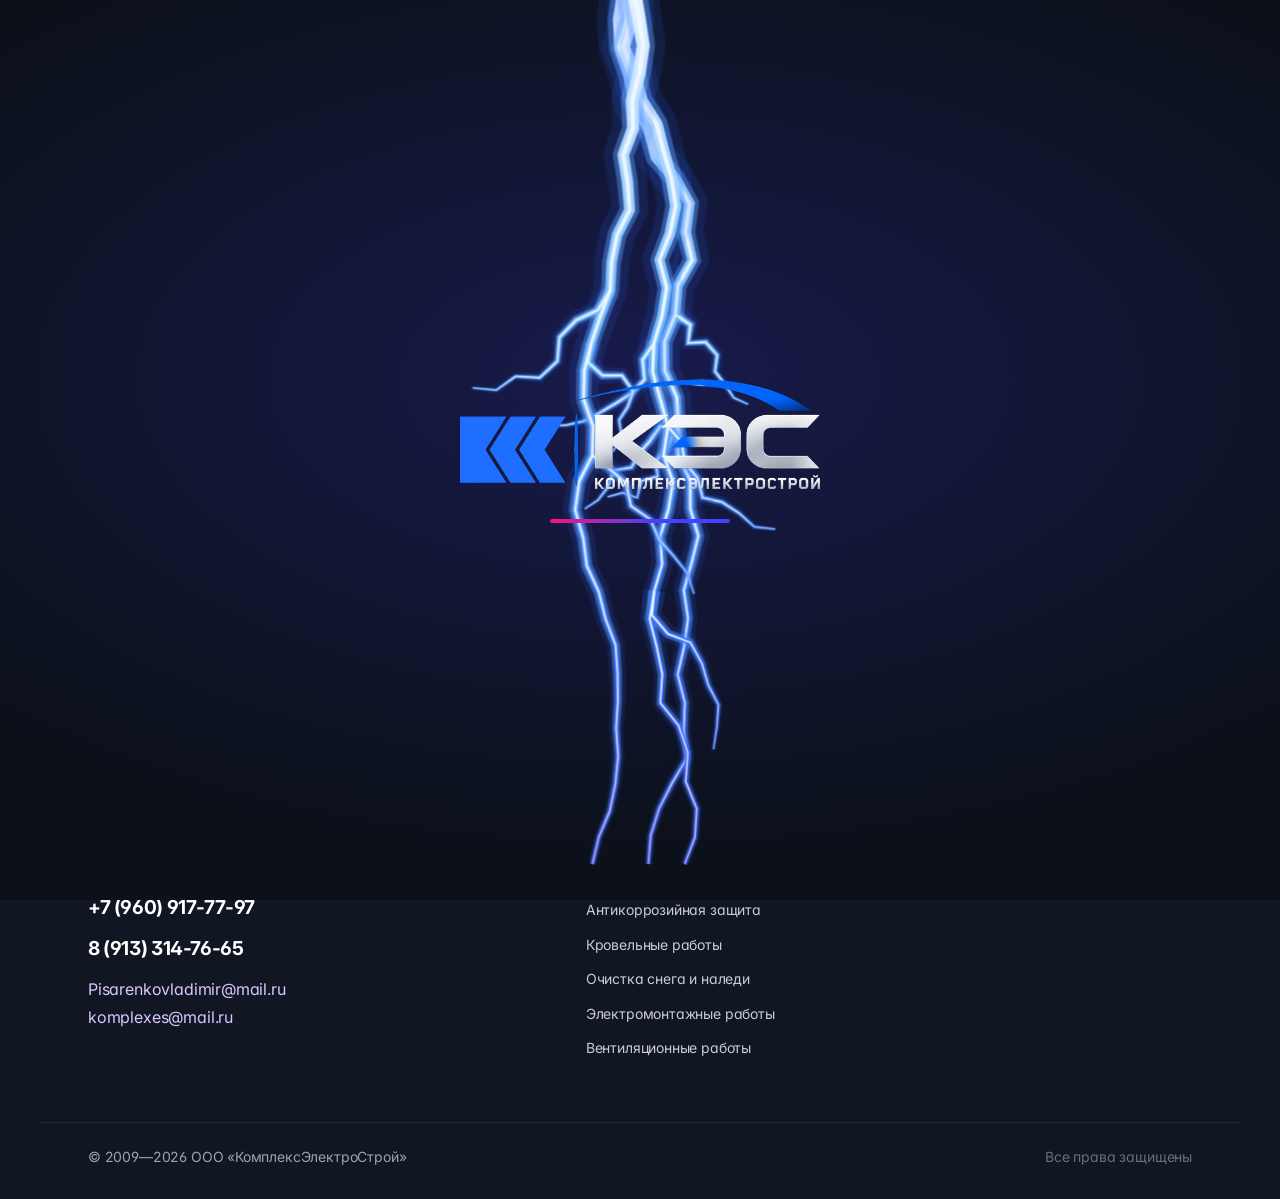
==== commit f40a245b: "deploy 87a949f" ====
--- a/index.html
+++ b/index.html
@@ -12,8 +12,9 @@
     <meta name="geo.region" content="RU-KEM" />
     <meta name="geo.placename" content="Кемерово" />
 
-    <link rel="icon" type="image/svg+xml" href="/favicon.svg" />
-    <link rel="apple-touch-icon" href="/favicon.svg" />
+    <link rel="icon" href="/favicon.ico" sizes="16x16 32x32 48x48" />
+    <link rel="apple-touch-icon" href="/apple-touch-icon.png" />
+    <link rel="preload" as="image" href="/logo-kes.png" />
     <link rel="manifest" href="/site.webmanifest" />
     <link rel="canonical" href="https://kes42.ru/" />
     <link rel="alternate" hreflang="ru-RU" href="https://kes42.ru/" />
@@ -56,6 +57,6 @@
     <link rel="stylesheet" crossorigin href="/index.css">
   </head>
   <body>
-    <div id="root"><div class="app-shell"><header class="top-nav"><div class="container top-nav__inner"><a class="brand" aria-label="КЭС — на главную" href="/" data-discover="true"><span class="brand__mark" aria-hidden="true"><span class="brand__bolt">⚡</span></span><span class="brand__text"><span class="brand__name">КЭС</span><span class="brand__sub">КомплексЭлектроСтрой</span></span></a><nav class="top-nav__links" aria-label="Основная навигация"><a href="/#uslugi" class="top-nav__link">Услуги</a><a href="/#projects" class="top-nav__link">Проекты</a><a href="/#o-kompanii" class="top-nav__link">О компании</a><a href="/#kontakty" class="top-nav__link">Контакты</a><a href="/#rekvizity" class="top-nav__link">Реквизиты</a><div class="top-nav__call-mobile"><a href="tel:+79609177797" class="btn btn--iris btn--sm top-nav__call-mobile-item"><svg width="24" height="24" viewBox="0 0 24 24" fill="none" stroke="currentColor" stroke-width="1.8" stroke-linecap="round" stroke-linejoin="round" aria-hidden="true" focusable="false"><path d="M6.6 10.8a15.5 15.5 0 0 0 6.6 6.6l2.2-2.2c.3-.3.7-.4 1-.2 1.2.4 2.4.6 3.7.6.6 0 1 .4 1 1V20c0 .6-.4 1-1 1A17 17 0 0 1 3 4c0-.6.4-1 1-1h3.4c.6 0 1 .4 1 1 0 1.3.2 2.5.6 3.7.1.4 0 .8-.2 1l-2.2 2.1Z"></path></svg>+7 (960) 917-77-97</a><a href="tel:+79133147665" class="btn btn--iris btn--sm top-nav__call-mobile-item"><svg width="24" height="24" viewBox="0 0 24 24" fill="none" stroke="currentColor" stroke-width="1.8" stroke-linecap="round" stroke-linejoin="round" aria-hidden="true" focusable="false"><path d="M6.6 10.8a15.5 15.5 0 0 0 6.6 6.6l2.2-2.2c.3-.3.7-.4 1-.2 1.2.4 2.4.6 3.7.6.6 0 1 .4 1 1V20c0 .6-.4 1-1 1A17 17 0 0 1 3 4c0-.6.4-1 1-1h3.4c.6 0 1 .4 1 1 0 1.3.2 2.5.6 3.7.1.4 0 .8-.2 1l-2.2 2.1Z"></path></svg>8 (913) 314-76-65</a></div></nav><div class="top-nav__call"><button type="button" class="btn btn--iris btn--sm top-nav__cta" aria-haspopup="menu" aria-expanded="false"><svg width="24" height="24" viewBox="0 0 24 24" fill="none" stroke="currentColor" stroke-width="1.8" stroke-linecap="round" stroke-linejoin="round" aria-hidden="true" focusable="false"><path d="M6.6 10.8a15.5 15.5 0 0 0 6.6 6.6l2.2-2.2c.3-.3.7-.4 1-.2 1.2.4 2.4.6 3.7.6.6 0 1 .4 1 1V20c0 .6-.4 1-1 1A17 17 0 0 1 3 4c0-.6.4-1 1-1h3.4c.6 0 1 .4 1 1 0 1.3.2 2.5.6 3.7.1.4 0 .8-.2 1l-2.2 2.1Z"></path></svg>Позвонить</button><div class="top-nav__call-menu" role="menu"><a href="tel:+79609177797" class="top-nav__call-item" role="menuitem"><span class="top-nav__call-phone">+7 (960) 917-77-97</span></a><a href="tel:+79133147665" class="top-nav__call-item" role="menuitem"><span class="top-nav__call-phone">8 (913) 314-76-65</span></a></div></div><button type="button" class="top-nav__burger" aria-label="Открыть меню" aria-expanded="false"><svg width="24" height="24" viewBox="0 0 24 24" fill="none" stroke="currentColor" stroke-width="1.8" stroke-linecap="round" stroke-linejoin="round" aria-hidden="true" focusable="false"><path d="M4 7h16M4 12h16M4 17h16"></path></svg></button></div></header><main><script type="application/ld+json">{"@context":"https://schema.org","@type":"LocalBusiness","name":"ООО «КомплексЭлектроСтрой»","alternateName":"КЭС","description":"Промышленный альпинизм, огнезащита, антикоррозийная защита, кровельные работы, очистка снега, электромонтаж, охранно-пожарная сигнализация, видеонаблюдение, СКУД, вентиляция и компьютерные сети. Работаем по всей России.","url":"https://kes42.ru","telephone":"8 (913) 314-76-65","email":"komplexes@mail.ru","areaServed":"Россия","address":{"@type":"PostalAddress","addressLocality":"Кемерово","streetAddress":"ул. Гагарина, 136, оф. 10","addressCountry":"RU"},"makesOffer":[{"@type":"Offer","itemOffered":{"@type":"Service","name":"Огнезащитная обработка металлоконструкций"},"url":"https://kes42.ru/uslugi/ognezashchita"},{"@type":"Offer","itemOffered":{"@type":"Service","name":"Промышленный альпинизм"},"url":"https://kes42.ru/uslugi/promalp"},{"@type":"Offer","itemOffered":{"@type":"Service","name":"Антикоррозийная защита металлоконструкций"},"url":"https://kes42.ru/uslugi/antikorroziya"},{"@type":"Offer","itemOffered":{"@type":"Service","name":"Кровельные работы"},"url":"https://kes42.ru/uslugi/krovelnye-raboty"},{"@type":"Offer","itemOffered":{"@type":"Service","name":"Очистка снега и наледи с крыш"},"url":"https://kes42.ru/uslugi/chistka-snega"},{"@type":"Offer","itemOffered":{"@type":"Service","name":"Электромонтажные работы"},"url":"https://kes42.ru/uslugi/elektromontazh"},{"@type":"Offer","itemOffered":{"@type":"Service","name":"Системы контроля и управления доступом (СКУД)"},"url":"https://kes42.ru/uslugi/skud"},{"@type":"Offer","itemOffered":{"@type":"Service","name":"Охранно-пожарная сигнализация"},"url":"https://kes42.ru/uslugi/ops"},{"@type":"Offer","itemOffered":{"@type":"Service","name":"Системы видеонаблюдения"},"url":"https://kes42.ru/uslugi/videonablyudenie"},{"@type":"Offer","itemOffered":{"@type":"Service","name":"Компьютерные сети, офисные АТС"},"url":"https://kes42.ru/uslugi/seti-ats"},{"@type":"Offer","itemOffered":{"@type":"Service","name":"Вентиляционные работы"},"url":"https://kes42.ru/uslugi/ventilyaciya"}]}</script><section class="hero section--midnight" id="top"><div class="ribbon" aria-hidden="true"><div class="ribbon__glow"></div><svg class="ln ln--hero ribbon__bolts" viewBox="0 0 1200 300" preserveAspectRatio="xMidYMid meet" fill="none" aria-hidden="true"><defs><linearGradient id="lngrad-hero-0" gradientUnits="userSpaceOnUse" x1="-20" y1="160.67710323259234" x2="1220" y2="175.0879404908046"><stop offset="0" stop-color="#e6f3ff"></stop><stop offset="0.4" stop-color="#6cb8ff"></stop><stop offset="0.75" stop-color="#2f6bff"></stop><stop offset="1" stop-color="#4541fe"></stop></linearGradient><linearGradient id="lngrad-hero-1" gradientUnits="userSpaceOnUse" x1="-20" y1="166.47542754840106" x2="1220" y2="114.86971198953688"><stop offset="0" stop-color="#e6f3ff"></stop><stop offset="0.4" stop-color="#6cb8ff"></stop><stop offset="0.75" stop-color="#2f6bff"></stop><stop offset="1" stop-color="#4541fe"></stop></linearGradient><linearGradient id="lngrad-hero-2" gradientUnits="userSpaceOnUse" x1="-20" y1="172.27375186420977" x2="1220" y2="138.65148348826915"><stop offset="0" stop-color="#e6f3ff"></stop><stop offset="0.4" stop-color="#6cb8ff"></stop><stop offset="0.75" stop-color="#2f6bff"></stop><stop offset="1" stop-color="#4541fe"></stop></linearGradient></defs><g class="ln__bolt" style="--i:0"><path d="M-14.7,171.3 L 1.4,162.9 L 18.8,162.5 L 40.0,164.6 L 59.2,160.8 L 76.6,166.0 L 96.4,169.4 L 116.3,175.2 L 140.6,176.8 L 160.7,166.9 L 177.4,160.3 L 197.5,158.9 L 217.0,151.5 L 236.5,148.0 L 254.5,141.9 L 273.5,143.1 L 292.0,141.1 L 309.1,148.1 L 328.4,152.3 L 346.3,160.0 L 367.8,166.5 L 388.1,163.0 L 406.2,168.0 L 427.1,171.5 L 447.4,171.0 L 465.1,172.6 L 482.0,183.6 L 502.5,186.3 L 520.7,193.7 L 540.5,197.1 L 559.6,203.3 L 579.4,204.7 L 597.1,211.0 L 615.8,217.9 L 634.9,224.8 L 654.3,229.5 L 673.8,236.3 L 695.6,236.9 L 715.6,233.2 L 734.5,232.2 L 754.5,236.5 L 774.5,233.5 L 793.6,235.0 L 813.7,236.7 L 833.5,235.4 L 854.4,236.1 L 873.0,230.4 L 890.6,238.2 L 912.3,240.9 L 932.0,235.3 L 952.0,237.0 L 973.4,233.5 L 991.5,222.4 L 1008.2,212.5 L 1027.3,206.2 L 1044.0,195.1 L 1062.7,191.4 L 1083.5,192.1 L 1102.2,183.6 L 1121.6,181.4 L 1141.0,177.9 L 1160.6,176.6 L 1179.9,181.2 L 1200.8,184.0 L 1220.7,177.2 L 1219.3,173.0 L 1200.4,179.3 L 1180.8,176.2 L 1161.0,171.3 L 1140.4,172.3 L 1120.8,175.6 L 1100.6,177.5 L 1082.2,185.7 L 1062.2,184.6 L 1041.3,188.5 L 1024.1,199.5 L 1005.1,205.4 L 987.4,215.5 L 970.6,225.7 L 951.7,228.4 L 931.2,226.4 L 911.7,231.7 L 893.2,229.0 L 873.7,220.5 L 853.2,226.0 L 833.4,224.9 L 813.8,226.0 L 794.6,224.0 L 774.2,222.2 L 755.0,224.9 L 735.6,220.2 L 714.2,221.0 L 694.7,224.4 L 676.3,223.6 L 658.2,216.9 L 638.9,211.9 L 620.6,205.0 L 602.0,197.8 L 582.4,190.6 L 562.5,188.9 L 544.2,182.6 L 525.0,179.0 L 506.5,171.3 L 487.6,168.7 L 470.7,157.3 L 448.1,154.5 L 428.4,154.8 L 410.0,151.2 L 389.0,145.6 L 369.1,148.8 L 352.7,143.1 L 334.1,134.9 L 314.6,130.3 L 294.8,122.3 L 273.2,123.8 L 252.1,122.5 L 231.8,128.7 L 211.7,132.0 L 193.2,138.8 L 173.0,140.0 L 152.2,147.6 L 136.5,155.8 L 120.4,153.9 L 101.6,148.1 L 81.7,144.3 L 60.3,138.3 L 39.2,141.7 L 19.8,139.3 L -4.2,140.1 L -25.3,150.0 Z" fill="#2f6bff" opacity="0.13"></path><path d="M517.5,184.4 L 513.4,197.3 L 518.6,208.9 L 519.7,219.4 L 523.8,229.5 L 526.3,240.4 L 518.4,252.2 L 529.4,262.1 L 537.4,271.9 L 549.2,276.5 L 559.1,284.4 L 573.7,285.0 L 583.8,277.3 L 593.9,279.9 L 603.6,286.1 L 614.3,292.5 L 614.7,305.0 L 617.1,304.9 L 616.9,291.1 L 605.5,283.2 L 595.6,276.2 L 582.9,272.7 L 572.2,279.9 L 561.2,279.0 L 552.5,271.0 L 541.6,266.4 L 534.8,256.8 L 526.5,251.6 L 534.7,242.5 L 532.8,227.2 L 529.3,217.2 L 528.7,206.3 L 524.4,197.0 L 528.3,188.4 Z" fill="#2f6bff" opacity="0.13"></path><path d="M413.2,162.3 L 418.5,151.6 L 426.3,144.0 L 436.3,139.8 L 451.4,143.9 L 454.3,129.2 L 465.3,124.0 L 472.4,113.8 L 485.9,113.9 L 492.0,101.1 L 502.1,94.8 L 513.7,90.7 L 525.5,96.0 L 537.9,96.7 L 549.5,92.5 L 559.3,84.3 L 570.7,89.1 L 571.7,86.9 L 558.9,81.4 L 547.8,89.4 L 537.4,92.7 L 526.7,91.5 L 514.0,85.4 L 499.7,89.4 L 487.2,96.8 L 482.2,108.0 L 469.3,107.0 L 460.2,117.7 L 447.2,124.1 L 446.7,135.9 L 436.5,130.0 L 421.0,135.0 L 409.8,144.9 L 403.0,156.9 Z" fill="#2f6bff" opacity="0.13"></path><path d="M521.4,192.0 L 536.3,194.7 L 546.6,183.5 L 552.8,175.3 L 558.5,168.2 L 571.3,161.4 L 571.9,148.8 L 580.2,151.1 L 592.7,151.4 L 602.6,145.9 L 611.7,152.3 L 622.6,153.3 L 630.8,159.9 L 643.2,165.0 L 654.2,158.1 L 664.2,153.4 L 671.8,145.1 L 670.0,143.4 L 662.5,150.9 L 652.5,155.0 L 642.9,160.9 L 633.2,155.9 L 624.7,148.5 L 613.9,146.9 L 603.1,139.5 L 591.3,144.6 L 580.9,143.6 L 566.5,142.8 L 564.2,156.3 L 553.2,160.6 L 545.3,169.0 L 538.6,176.9 L 533.0,184.2 L 524.3,180.8 Z" fill="#2f6bff" opacity="0.13"></path><path d="M596.8,209.4 L 605.8,213.5 L 609.1,226.0 L 623.2,228.1 L 631.9,227.9 L 634.0,236.2 L 639.2,243.6 L 632.8,252.7 L 636.8,267.0 L 654.7,274.3 L 664.7,288.8 L 662.0,298.7 L 664.3,311.0 L 675.7,314.0 L 683.8,321.2 L 685.4,319.5 L 677.2,311.3 L 667.0,308.6 L 666.3,299.0 L 669.5,287.5 L 658.4,270.0 L 641.1,262.3 L 639.6,254.0 L 646.8,244.2 L 641.6,233.0 L 637.5,220.9 L 624.2,218.5 L 616.2,218.6 L 614.6,207.1 L 602.4,199.3 Z" fill="#2f6bff" opacity="0.13"></path><path d="M-17.2,166.3 L 0.1,157.5 L 19.1,157.1 L 39.8,159.2 L 59.5,155.5 L 77.8,160.9 L 97.6,164.4 L 117.3,170.2 L 139.6,171.9 L 158.7,162.4 L 176.4,155.6 L 196.5,154.1 L 215.7,146.9 L 235.4,143.5 L 253.9,137.3 L 273.4,138.5 L 292.6,136.7 L 310.4,143.9 L 329.8,148.2 L 347.8,156.0 L 368.1,162.3 L 388.3,158.9 L 407.1,164.0 L 427.4,167.6 L 447.5,167.1 L 466.4,169.0 L 483.3,180.1 L 503.4,182.8 L 521.7,190.3 L 541.3,193.7 L 560.3,199.9 L 580.1,201.4 L 598.3,207.9 L 616.9,214.9 L 635.9,221.8 L 655.2,226.6 L 674.4,233.3 L 695.4,234.0 L 715.3,230.4 L 734.8,229.3 L 754.6,233.8 L 774.4,230.9 L 793.8,232.4 L 813.7,234.2 L 833.5,232.9 L 854.1,233.7 L 873.2,228.1 L 891.2,236.0 L 912.2,238.8 L 931.8,233.2 L 951.9,235.0 L 972.8,231.7 L 990.5,220.8 L 1007.5,210.8 L 1026.5,204.6 L 1043.3,193.6 L 1062.6,189.8 L 1083.2,190.6 L 1101.9,182.1 L 1121.4,180.0 L 1140.9,176.5 L 1160.7,175.3 L 1180.1,180.0 L 1200.7,182.9 L 1220.4,176.2 L 1219.6,174.0 L 1200.5,180.4 L 1180.6,177.4 L 1160.9,172.5 L 1140.5,173.6 L 1120.9,176.9 L 1101.0,179.0 L 1082.5,187.2 L 1062.3,186.2 L 1041.9,190.1 L 1024.8,201.1 L 1005.8,207.1 L 988.3,217.1 L 971.2,227.5 L 951.8,230.4 L 931.4,228.5 L 911.8,233.9 L 892.6,231.2 L 873.5,222.8 L 853.5,228.4 L 833.5,227.3 L 813.8,228.5 L 794.4,226.6 L 774.3,224.8 L 754.9,227.6 L 735.4,223.0 L 714.6,223.9 L 694.9,227.3 L 675.7,226.6 L 657.3,219.9 L 638.0,214.9 L 619.5,208.0 L 600.9,200.9 L 581.7,193.9 L 561.8,192.3 L 543.3,186.0 L 524.0,182.5 L 505.6,174.8 L 486.3,172.2 L 469.4,160.9 L 447.9,158.4 L 428.1,158.7 L 409.1,155.2 L 388.7,149.7 L 368.8,152.9 L 351.2,147.1 L 332.8,139.0 L 313.3,134.5 L 294.1,126.7 L 273.3,128.4 L 252.6,127.1 L 232.9,133.3 L 212.9,136.6 L 194.2,143.6 L 174.0,144.8 L 154.2,152.2 L 137.5,160.8 L 119.5,158.9 L 100.4,153.1 L 80.5,149.4 L 60.1,143.6 L 39.4,147.1 L 19.6,144.8 L -2.9,145.4 L -22.8,155.0 Z" fill="#5ea0ff" opacity="0.42"></path><path d="M520.0,185.3 L 516.0,197.3 L 521.0,208.3 L 522.0,218.9 L 525.9,229.0 L 528.3,240.9 L 520.3,252.1 L 530.7,260.8 L 538.4,270.6 L 550.0,275.2 L 559.6,283.1 L 573.4,283.8 L 583.6,276.2 L 594.3,279.0 L 604.0,285.5 L 614.9,292.2 L 615.3,305.0 L 616.6,305.0 L 616.3,291.4 L 605.1,283.9 L 595.2,277.1 L 583.1,273.7 L 572.6,281.1 L 560.7,280.2 L 551.7,272.3 L 540.6,267.7 L 533.5,258.0 L 524.6,251.7 L 532.8,242.0 L 530.7,227.7 L 527.0,217.7 L 526.3,206.9 L 521.8,197.1 L 525.8,187.4 Z" fill="#5ea0ff" opacity="0.42"></path><path d="M410.8,161.0 L 416.5,150.0 L 425.1,141.9 L 436.4,137.5 L 450.3,142.0 L 452.6,128.0 L 464.1,122.5 L 471.7,112.2 L 485.0,112.5 L 490.8,100.1 L 501.5,93.5 L 513.7,89.4 L 525.8,95.0 L 537.8,95.8 L 549.1,91.7 L 559.2,83.6 L 571.0,88.6 L 571.5,87.4 L 559.0,82.1 L 548.2,90.1 L 537.6,93.6 L 526.5,92.6 L 513.9,86.7 L 500.2,90.7 L 488.3,97.8 L 483.1,109.4 L 470.0,108.6 L 461.4,119.1 L 448.9,125.3 L 447.8,137.8 L 436.5,132.3 L 422.2,137.1 L 411.9,146.4 L 405.4,158.2 Z" fill="#5ea0ff" opacity="0.42"></path><path d="M522.1,189.3 L 535.5,192.2 L 544.7,182.0 L 551.0,173.8 L 557.3,166.4 L 569.6,160.2 L 570.6,147.4 L 580.3,149.3 L 592.3,149.8 L 602.7,144.4 L 612.2,151.1 L 623.1,152.2 L 631.3,159.0 L 643.1,164.1 L 653.8,157.3 L 663.8,152.8 L 671.4,144.7 L 670.5,143.8 L 662.9,151.5 L 652.9,155.7 L 643.0,161.9 L 632.6,156.9 L 624.2,149.6 L 613.4,148.2 L 603.0,141.0 L 591.6,146.2 L 580.7,145.3 L 567.8,144.2 L 565.9,157.5 L 554.4,162.4 L 547.0,170.4 L 540.5,178.4 L 533.8,186.7 L 523.7,183.4 Z" fill="#5ea0ff" opacity="0.42"></path><path d="M598.1,207.1 L 607.9,212.0 L 610.8,224.2 L 623.5,225.8 L 633.2,226.3 L 635.8,235.5 L 641.0,243.7 L 634.4,253.0 L 637.8,265.9 L 655.6,273.3 L 665.8,288.5 L 663.0,298.7 L 664.9,310.4 L 676.1,313.4 L 684.1,320.8 L 685.0,319.9 L 676.8,311.9 L 666.4,309.1 L 665.3,298.9 L 668.4,287.8 L 657.5,271.0 L 640.1,263.4 L 638.0,253.7 L 645.0,244.1 L 639.9,233.7 L 636.2,222.6 L 623.9,220.8 L 614.5,220.3 L 612.6,208.6 L 601.1,201.7 Z" fill="#5ea0ff" opacity="0.42"></path><path d="M-18.4,163.8 L -0.6,154.8 L 19.2,154.3 L 39.8,156.5 L 59.6,152.8 L 78.4,158.3 L 98.2,161.9 L 117.8,167.7 L 139.1,169.4 L 157.7,160.1 L 175.8,153.2 L 196.0,151.8 L 215.1,144.6 L 234.8,141.2 L 253.6,135.1 L 273.4,136.3 L 293.0,134.5 L 311.0,141.8 L 330.4,146.2 L 348.6,154.0 L 368.3,160.2 L 388.4,156.9 L 407.6,162.1 L 427.6,165.6 L 447.6,165.2 L 467.1,167.2 L 484.0,178.4 L 503.9,181.0 L 522.3,188.5 L 541.8,192.0 L 560.6,198.2 L 580.4,199.7 L 598.9,206.3 L 617.5,213.4 L 636.3,220.2 L 655.7,225.1 L 674.7,231.8 L 695.3,232.5 L 715.1,228.9 L 734.9,227.9 L 754.7,232.4 L 774.4,229.5 L 794.0,231.1 L 813.7,232.9 L 833.5,231.7 L 854.0,232.5 L 873.3,226.9 L 891.5,235.0 L 912.1,237.7 L 931.7,232.2 L 951.9,234.0 L 972.4,230.8 L 990.0,220.0 L 1007.1,210.0 L 1026.1,203.8 L 1043.0,192.8 L 1062.6,189.0 L 1083.0,189.8 L 1101.7,181.4 L 1121.3,179.4 L 1140.8,175.9 L 1160.7,174.7 L 1180.2,179.4 L 1200.7,182.3 L 1220.2,175.7 L 1219.8,174.5 L 1200.5,180.9 L 1180.5,178.0 L 1160.9,173.2 L 1140.6,174.2 L 1121.0,177.6 L 1101.2,179.7 L 1082.7,188.0 L 1062.4,187.0 L 1042.2,190.9 L 1025.2,201.9 L 1006.2,207.9 L 988.8,218.0 L 971.6,228.5 L 951.8,231.4 L 931.5,229.5 L 911.9,235.0 L 892.3,232.2 L 873.4,224.0 L 853.6,229.6 L 833.5,228.6 L 813.8,229.8 L 794.2,227.9 L 774.3,226.2 L 754.8,229.0 L 735.2,224.4 L 714.7,225.3 L 695.0,228.8 L 675.4,228.1 L 656.8,221.4 L 637.5,216.5 L 618.9,209.6 L 600.3,202.4 L 581.3,195.6 L 561.5,194.0 L 542.9,187.7 L 523.5,184.2 L 505.1,176.6 L 485.6,174.0 L 468.7,162.7 L 447.8,160.3 L 428.0,160.7 L 408.7,157.1 L 388.6,151.7 L 368.6,155.0 L 350.5,149.0 L 332.1,141.0 L 312.7,136.6 L 293.8,128.9 L 273.3,130.6 L 252.9,129.3 L 233.5,135.5 L 213.6,138.9 L 194.8,145.9 L 174.5,147.2 L 155.2,154.4 L 138.0,163.3 L 119.0,161.4 L 99.7,155.6 L 79.9,151.9 L 59.9,146.2 L 39.5,149.8 L 19.4,147.5 L -2.3,148.1 L -21.6,157.5 Z" fill="url(#lngrad-hero-0)"></path><path d="M521.3,185.8 L 517.3,197.2 L 522.1,208.0 L 523.1,218.6 L 527.0,228.7 L 529.3,241.1 L 521.2,252.0 L 531.3,260.2 L 538.9,270.0 L 550.4,274.5 L 559.9,282.5 L 573.2,283.2 L 583.5,275.6 L 594.5,278.6 L 604.3,285.1 L 615.2,292.0 L 615.6,305.0 L 616.3,305.0 L 616.0,291.6 L 604.8,284.2 L 595.0,277.5 L 583.2,274.3 L 572.8,281.7 L 560.5,280.9 L 551.3,272.9 L 540.1,268.3 L 532.9,258.6 L 523.6,251.8 L 531.8,241.7 L 529.6,228.0 L 525.9,218.0 L 525.1,207.2 L 520.5,197.1 L 524.5,187.0 Z" fill="url(#lngrad-hero-0)"></path><path d="M409.6,160.4 L 415.4,149.2 L 424.4,140.8 L 436.4,136.4 L 449.7,141.1 L 451.8,127.4 L 463.5,121.7 L 471.3,111.4 L 484.6,111.8 L 490.3,99.6 L 501.2,92.9 L 513.8,88.8 L 525.9,94.4 L 537.8,95.3 L 548.9,91.4 L 559.1,83.3 L 571.1,88.3 L 571.3,87.7 L 559.0,82.4 L 548.4,90.5 L 537.6,94.1 L 526.3,93.1 L 513.9,87.3 L 500.5,91.3 L 488.9,98.3 L 483.5,110.1 L 470.4,109.4 L 462.0,119.9 L 449.7,125.9 L 448.4,138.7 L 436.4,133.5 L 422.9,138.2 L 412.9,147.2 L 406.6,158.8 Z" fill="url(#lngrad-hero-0)"></path><path d="M522.5,188.0 L 535.2,191.0 L 543.8,181.2 L 550.1,173.0 L 556.7,165.5 L 568.8,159.6 L 570.0,146.7 L 580.4,148.4 L 592.2,149.0 L 602.8,143.6 L 612.5,150.4 L 623.3,151.6 L 631.6,158.5 L 643.1,163.6 L 653.6,157.0 L 663.6,152.5 L 671.2,144.5 L 670.7,144.0 L 663.1,151.8 L 653.1,156.0 L 643.0,162.4 L 632.4,157.3 L 624.0,150.2 L 613.1,148.8 L 602.9,141.8 L 591.8,147.0 L 580.6,146.2 L 568.4,144.9 L 566.7,158.1 L 555.1,163.3 L 547.9,171.2 L 541.4,179.2 L 534.2,187.9 L 523.3,184.7 Z" fill="url(#lngrad-hero-0)"></path><path d="M598.8,205.9 L 609.0,211.3 L 611.6,223.4 L 623.6,224.7 L 633.9,225.5 L 636.7,235.1 L 641.9,243.8 L 635.2,253.1 L 638.3,265.3 L 656.0,272.8 L 666.4,288.3 L 663.5,298.8 L 665.2,310.1 L 676.2,313.0 L 684.3,320.6 L 684.8,320.1 L 676.7,312.3 L 666.0,309.4 L 664.8,298.9 L 667.8,287.9 L 657.1,271.5 L 639.6,264.0 L 637.2,253.5 L 644.1,244.0 L 639.0,234.1 L 635.5,223.4 L 623.8,221.9 L 613.7,221.2 L 611.5,209.4 L 600.4,202.9 Z" fill="url(#lngrad-hero-0)"></path><path d="M-19.4,161.8 L -1.1,152.7 L 19.3,152.2 L 39.7,154.4 L 59.7,150.7 L 78.9,156.3 L 98.7,159.9 L 118.2,165.7 L 138.8,167.5 L 156.9,158.3 L 175.4,151.3 L 195.6,149.9 L 214.6,142.8 L 234.4,139.4 L 253.4,133.2 L 273.4,134.5 L 293.2,132.7 L 311.6,140.1 L 331.0,144.5 L 349.2,152.4 L 368.4,158.6 L 388.5,155.2 L 407.9,160.5 L 427.7,164.0 L 447.7,163.6 L 467.6,165.7 L 484.5,176.9 L 504.3,179.6 L 522.7,187.2 L 542.1,190.6 L 560.9,196.8 L 580.7,198.4 L 599.3,205.1 L 618.0,212.1 L 636.7,219.0 L 656.1,223.9 L 674.9,230.6 L 695.2,231.3 L 715.0,227.8 L 735.0,226.8 L 754.7,231.3 L 774.4,228.4 L 794.0,230.1 L 813.8,231.9 L 833.5,230.7 L 853.9,231.6 L 873.3,226.0 L 891.8,234.1 L 912.0,236.8 L 931.6,231.3 L 951.8,233.1 L 972.2,230.0 L 989.6,219.3 L 1006.8,209.3 L 1025.8,203.2 L 1042.8,192.2 L 1062.5,188.4 L 1082.9,189.2 L 1101.5,180.9 L 1121.2,178.8 L 1140.7,175.4 L 1160.8,174.2 L 1180.3,179.0 L 1200.6,181.9 L 1220.1,175.3 L 1219.9,174.9 L 1200.6,181.4 L 1180.4,178.4 L 1160.8,173.7 L 1140.7,174.8 L 1121.1,178.2 L 1101.3,180.2 L 1082.8,188.6 L 1062.5,187.7 L 1042.5,191.5 L 1025.5,202.5 L 1006.5,208.6 L 989.2,218.6 L 971.9,229.2 L 951.8,232.2 L 931.5,230.4 L 912.0,235.8 L 892.0,233.1 L 873.4,224.9 L 853.7,230.5 L 833.5,229.6 L 813.8,230.8 L 794.1,228.9 L 774.3,227.2 L 754.8,230.1 L 735.1,225.6 L 714.8,226.5 L 695.1,230.0 L 675.2,229.2 L 656.5,222.5 L 637.1,217.7 L 618.5,210.8 L 599.8,203.7 L 581.0,196.9 L 561.2,195.3 L 542.5,189.1 L 523.1,185.6 L 504.7,178.0 L 485.1,175.4 L 468.2,164.1 L 447.8,161.9 L 427.8,162.3 L 408.3,158.7 L 388.6,153.4 L 368.5,156.7 L 349.9,150.6 L 331.6,142.7 L 312.1,138.2 L 293.5,130.7 L 273.3,132.4 L 253.2,131.2 L 233.9,137.4 L 214.1,140.7 L 195.2,147.8 L 175.0,149.1 L 156.0,156.3 L 138.3,165.2 L 118.6,163.4 L 99.3,157.6 L 79.4,154.0 L 59.8,148.3 L 39.6,151.9 L 19.4,149.7 L -1.7,150.3 L -20.6,159.5 Z" fill="#f2f9ff" opacity="0.95"></path><path d="M522.3,186.2 L 518.3,197.2 L 523.1,207.8 L 524.0,218.4 L 527.8,228.5 L 530.1,241.3 L 522.0,251.9 L 531.8,259.7 L 539.3,269.4 L 550.7,274.0 L 560.1,282.0 L 573.0,282.7 L 583.4,275.2 L 594.7,278.2 L 604.4,284.8 L 615.5,291.9 L 615.8,305.0 L 616.1,305.0 L 615.7,291.7 L 604.6,284.5 L 594.9,277.8 L 583.3,274.7 L 572.9,282.2 L 560.3,281.4 L 551.0,273.4 L 539.7,268.9 L 532.4,259.1 L 522.8,251.9 L 531.0,241.5 L 528.8,228.2 L 525.0,218.2 L 524.2,207.5 L 519.5,197.1 L 523.5,186.6 Z" fill="#f2f9ff" opacity="0.95"></path><path d="M408.7,159.9 L 414.6,148.6 L 423.9,140.0 L 436.4,135.4 L 449.3,140.3 L 451.1,126.9 L 463.0,121.1 L 471.0,110.8 L 484.2,111.3 L 489.8,99.2 L 501.0,92.4 L 513.8,88.3 L 526.1,94.0 L 537.7,94.9 L 548.8,91.1 L 559.1,83.0 L 571.2,88.1 L 571.3,87.9 L 559.1,82.7 L 548.6,90.8 L 537.7,94.5 L 526.2,93.5 L 513.8,87.8 L 500.8,91.8 L 489.3,98.7 L 483.8,110.7 L 470.7,110.0 L 462.4,120.5 L 450.3,126.4 L 448.8,139.5 L 436.4,134.4 L 423.4,139.0 L 413.7,147.9 L 407.6,159.3 Z" fill="#f2f9ff" opacity="0.95"></path><path d="M522.7,187.0 L 534.8,190.0 L 543.0,180.6 L 549.4,172.5 L 556.1,164.8 L 568.1,159.1 L 569.5,146.1 L 580.5,147.7 L 592.0,148.3 L 602.8,143.0 L 612.7,149.9 L 623.5,151.1 L 631.9,158.1 L 643.1,163.2 L 653.4,156.7 L 663.4,152.3 L 671.0,144.4 L 670.8,144.2 L 663.3,152.0 L 653.3,156.3 L 643.0,162.8 L 632.1,157.7 L 623.8,150.6 L 612.9,149.3 L 602.9,142.4 L 591.9,147.6 L 580.6,146.9 L 568.9,145.5 L 567.4,158.6 L 555.6,164.0 L 548.6,171.8 L 542.2,179.9 L 534.5,188.9 L 523.0,185.8 Z" fill="#f2f9ff" opacity="0.95"></path><path d="M599.3,204.9 L 609.8,210.7 L 612.3,222.7 L 623.6,223.8 L 634.4,224.8 L 637.4,234.8 L 642.6,243.9 L 635.8,253.3 L 638.7,264.9 L 656.4,272.4 L 666.8,288.2 L 663.9,298.8 L 665.5,309.9 L 676.4,312.8 L 684.5,320.4 L 684.7,320.3 L 676.5,312.5 L 665.8,309.7 L 664.3,298.8 L 667.3,288.1 L 656.7,271.9 L 639.2,264.4 L 636.5,253.4 L 643.4,243.9 L 638.2,234.4 L 635.0,224.1 L 623.7,222.8 L 613.0,221.9 L 610.7,210.0 L 599.9,203.9 Z" fill="#f2f9ff" opacity="0.95"></path></g><g class="ln__bolt" style="--i:1"><path d="M-16.7,177.9 L 0.3,172.6 L 20.4,175.4 L 41.0,169.5 L 58.2,167.5 L 76.9,171.1 L 96.5,171.7 L 116.1,176.5 L 138.3,176.7 L 159.1,173.2 L 179.1,169.5 L 200.6,164.8 L 218.8,154.7 L 235.6,149.2 L 254.2,152.2 L 273.2,154.5 L 291.4,163.6 L 311.1,167.4 L 328.6,175.8 L 347.8,182.3 L 366.6,189.2 L 387.7,194.6 L 406.6,194.5 L 422.3,205.1 L 443.7,212.1 L 465.1,212.9 L 486.6,213.6 L 507.3,208.2 L 523.8,203.7 L 539.1,214.7 L 561.3,221.3 L 582.4,220.0 L 603.9,223.5 L 624.3,215.3 L 642.5,211.2 L 661.8,215.4 L 681.4,216.1 L 698.3,226.1 L 719.1,233.8 L 740.8,234.9 L 761.6,234.5 L 781.5,233.9 L 802.5,239.0 L 823.2,231.7 L 842.8,226.3 L 862.4,220.1 L 880.5,211.5 L 900.3,206.2 L 917.5,195.6 L 937.4,191.0 L 953.9,179.4 L 972.9,177.4 L 993.2,172.3 L 1010.7,161.8 L 1027.6,152.2 L 1046.5,146.5 L 1064.2,138.0 L 1083.4,136.2 L 1102.6,132.6 L 1122.5,135.3 L 1142.9,130.8 L 1161.5,123.6 L 1180.6,119.4 L 1200.3,118.5 L 1220.1,117.1 L 1219.9,112.7 L 1200.0,113.7 L 1179.9,114.5 L 1160.0,118.5 L 1141.3,125.4 L 1122.3,129.4 L 1102.5,126.4 L 1082.6,129.7 L 1062.4,131.4 L 1044.0,139.8 L 1024.7,145.4 L 1006.8,155.0 L 990.2,164.8 L 971.5,169.2 L 950.8,171.2 L 933.9,182.8 L 914.1,187.0 L 896.6,197.4 L 877.1,202.2 L 858.8,210.6 L 839.9,216.2 L 819.9,221.4 L 802.0,228.0 L 782.8,222.6 L 761.4,222.9 L 741.0,222.9 L 721.6,221.8 L 703.8,214.8 L 685.2,203.7 L 663.6,202.3 L 642.5,197.7 L 620.3,202.1 L 602.4,209.4 L 583.2,205.6 L 563.1,206.7 L 545.6,201.1 L 526.8,188.6 L 503.6,193.0 L 484.9,197.7 L 465.8,196.7 L 446.7,195.8 L 429.7,189.9 L 411.6,178.1 L 390.1,177.3 L 372.1,172.3 L 353.9,165.3 L 335.6,158.8 L 317.1,149.7 L 297.7,145.7 L 279.0,136.1 L 257.0,132.8 L 234.2,129.4 L 211.0,136.1 L 193.5,145.6 L 175.2,149.1 L 155.6,152.4 L 136.7,155.4 L 118.9,155.0 L 99.7,149.9 L 79.5,149.0 L 59.2,144.9 L 36.7,147.0 L 18.9,152.2 L -1.2,149.1 L -23.3,155.0 Z" fill="#2f6bff" opacity="0.13"></path><path d="M277.7,150.8 L 292.5,145.5 L 297.4,131.8 L 304.0,124.7 L 314.1,120.7 L 327.8,114.6 L 331.8,101.1 L 339.5,92.7 L 343.0,82.7 L 352.8,82.4 L 362.1,90.4 L 375.9,93.2 L 387.2,88.2 L 398.3,91.9 L 410.9,92.1 L 423.8,90.6 L 434.1,82.8 L 432.7,80.9 L 422.8,87.8 L 410.8,88.5 L 399.1,87.9 L 387.1,83.5 L 375.4,88.0 L 364.8,85.3 L 355.0,76.4 L 339.3,76.8 L 333.3,88.5 L 324.7,97.2 L 321.5,108.7 L 310.8,112.0 L 298.6,116.5 L 288.5,126.4 L 284.9,137.6 L 274.5,139.7 Z" fill="#2f6bff" opacity="0.13"></path><path d="M818.3,231.3 L 826.2,235.7 L 827.9,248.3 L 841.1,247.8 L 848.3,251.9 L 860.2,265.4 L 874.6,280.7 L 883.3,268.3 L 892.8,263.4 L 903.5,263.5 L 914.5,267.3 L 924.7,270.3 L 929.3,280.8 L 940.6,283.3 L 946.3,292.5 L 948.3,291.3 L 942.4,280.9 L 931.7,278.0 L 927.7,267.1 L 916.2,262.6 L 904.6,258.0 L 891.4,257.2 L 878.4,263.3 L 875.9,273.2 L 866.5,260.0 L 854.3,245.4 L 843.0,238.4 L 834.8,240.7 L 835.7,230.5 L 824.8,221.8 Z" fill="#2f6bff" opacity="0.13"></path><path d="M826.8,224.2 L 820.0,211.7 L 824.0,200.4 L 836.4,199.6 L 853.3,197.1 L 854.3,182.7 L 853.9,172.3 L 865.6,168.2 L 870.8,155.5 L 868.6,154.5 L 863.2,165.5 L 850.3,169.3 L 848.5,182.5 L 848.7,191.8 L 835.8,191.5 L 818.5,193.1 L 809.6,211.8 L 816.3,229.0 Z" fill="#2f6bff" opacity="0.13"></path><path d="M216.1,151.0 L 232.3,147.1 L 242.5,136.2 L 254.4,134.4 L 271.0,137.3 L 278.3,121.2 L 281.3,108.2 L 291.3,99.5 L 301.7,88.9 L 309.4,75.4 L 307.5,61.8 L 316.9,52.5 L 320.3,37.7 L 315.0,23.6 L 307.7,11.9 L 309.3,-1.6 L 316.2,-13.9 L 314.2,-15.1 L 306.5,-2.6 L 304.2,12.6 L 311.3,25.3 L 315.7,38.0 L 312.4,49.9 L 302.0,59.8 L 303.1,74.0 L 296.2,84.5 L 286.2,94.0 L 274.5,103.9 L 270.1,118.5 L 266.9,129.0 L 255.0,124.6 L 237.8,126.9 L 227.0,137.4 L 213.7,139.7 Z" fill="#2f6bff" opacity="0.13"></path><path d="M-18.3,172.5 L -0.0,167.0 L 20.1,169.9 L 40.0,164.2 L 58.4,162.2 L 77.6,165.9 L 97.3,166.6 L 116.7,171.4 L 137.9,171.7 L 158.3,168.3 L 178.2,164.7 L 199.0,160.3 L 217.0,150.3 L 235.3,144.5 L 254.9,147.6 L 274.6,150.1 L 292.9,159.4 L 312.5,163.2 L 330.2,171.8 L 349.2,178.3 L 367.9,185.2 L 388.3,190.5 L 407.8,190.6 L 424.0,201.5 L 444.4,208.2 L 465.3,209.1 L 486.2,209.8 L 506.4,204.6 L 524.5,200.1 L 540.6,211.5 L 561.7,217.9 L 582.6,216.6 L 603.5,220.2 L 623.4,212.2 L 642.5,208.0 L 662.2,212.3 L 682.3,213.2 L 699.6,223.5 L 719.7,231.0 L 740.8,232.1 L 761.5,231.8 L 781.8,231.3 L 802.3,236.4 L 822.4,229.3 L 842.1,223.9 L 861.6,217.9 L 879.7,209.3 L 899.4,204.2 L 916.7,193.6 L 936.6,189.1 L 953.1,177.4 L 972.6,175.5 L 992.5,170.5 L 1009.8,160.2 L 1026.9,150.6 L 1045.9,144.9 L 1063.8,136.4 L 1083.2,134.7 L 1102.5,131.2 L 1122.5,133.9 L 1142.5,129.5 L 1161.1,122.4 L 1180.4,118.3 L 1200.2,117.3 L 1220.1,116.0 L 1219.9,113.7 L 1200.1,114.8 L 1180.1,115.6 L 1160.3,119.7 L 1141.6,126.7 L 1122.4,130.8 L 1102.5,127.9 L 1082.8,131.2 L 1062.8,132.9 L 1044.6,141.4 L 1025.4,147.0 L 1007.7,156.6 L 990.9,166.6 L 971.9,171.1 L 951.5,173.1 L 934.7,184.7 L 914.9,189.0 L 897.5,199.5 L 877.9,204.4 L 859.6,212.8 L 840.6,218.6 L 820.7,223.9 L 802.1,230.6 L 782.5,225.3 L 761.4,225.6 L 741.0,225.7 L 721.0,224.6 L 702.5,217.5 L 684.3,206.6 L 663.1,205.3 L 642.5,200.9 L 621.2,205.2 L 602.8,212.7 L 583.0,209.0 L 562.7,210.2 L 544.1,204.3 L 526.1,192.2 L 504.5,196.6 L 485.3,201.5 L 465.6,200.5 L 445.9,199.6 L 427.9,193.5 L 410.5,182.0 L 389.5,181.4 L 370.8,176.3 L 352.4,169.3 L 333.9,162.8 L 315.7,153.9 L 296.2,149.9 L 277.6,140.4 L 256.3,137.3 L 234.5,134.1 L 212.8,140.5 L 195.2,150.1 L 176.1,153.9 L 156.4,157.3 L 137.1,160.4 L 118.3,160.0 L 99.0,155.0 L 78.9,154.2 L 59.0,150.2 L 37.7,152.3 L 19.3,157.7 L -0.9,154.6 L -21.7,160.4 Z" fill="#5ea0ff" opacity="0.42"></path><path d="M276.9,148.2 L 290.7,143.7 L 295.3,130.6 L 302.8,122.8 L 313.4,118.6 L 326.3,113.2 L 330.1,100.2 L 338.1,91.7 L 342.1,81.3 L 353.3,81.0 L 362.8,89.2 L 375.8,92.0 L 387.2,87.1 L 398.5,91.0 L 410.9,91.2 L 423.6,89.9 L 433.8,82.3 L 433.1,81.3 L 423.1,88.5 L 410.8,89.4 L 398.9,88.8 L 387.1,84.6 L 375.5,89.2 L 364.2,86.5 L 354.5,77.8 L 340.1,78.2 L 334.7,89.5 L 326.4,98.1 L 323.0,110.1 L 311.6,114.0 L 299.9,118.4 L 290.6,127.7 L 286.7,139.5 L 275.2,142.3 Z" fill="#5ea0ff" opacity="0.42"></path><path d="M819.8,229.1 L 828.4,234.4 L 829.5,246.5 L 841.5,245.6 L 849.7,250.4 L 861.7,264.1 L 874.9,278.9 L 882.2,267.1 L 892.5,262.0 L 903.8,262.2 L 914.9,266.2 L 925.4,269.5 L 929.8,280.1 L 941.0,282.8 L 946.8,292.2 L 947.8,291.5 L 942.0,281.5 L 931.1,278.7 L 927.0,267.9 L 915.8,263.7 L 904.4,259.3 L 891.8,258.7 L 879.6,264.5 L 875.6,274.9 L 865.0,261.3 L 852.9,246.9 L 842.5,240.6 L 833.1,242.5 L 833.5,231.7 L 823.3,224.1 Z" fill="#5ea0ff" opacity="0.42"></path><path d="M824.3,225.3 L 817.5,211.7 L 822.7,198.7 L 836.3,197.7 L 852.2,195.8 L 852.9,182.7 L 853.0,171.6 L 865.0,167.5 L 870.2,155.3 L 869.1,154.8 L 863.8,166.1 L 851.1,170.0 L 849.8,182.5 L 849.8,193.0 L 836.0,193.4 L 819.8,194.8 L 812.0,211.8 L 818.8,227.9 Z" fill="#5ea0ff" opacity="0.42"></path><path d="M215.6,148.4 L 231.0,144.8 L 241.4,134.0 L 254.5,132.1 L 270.0,135.4 L 276.4,120.6 L 279.7,107.2 L 290.1,98.2 L 300.4,87.8 L 307.9,75.1 L 306.2,61.3 L 315.9,51.9 L 319.2,37.8 L 314.2,24.0 L 306.9,12.0 L 308.6,-1.8 L 315.8,-14.2 L 314.7,-14.9 L 307.1,-2.4 L 305.1,12.4 L 312.2,24.9 L 316.8,37.9 L 313.4,50.5 L 303.3,60.3 L 304.6,74.4 L 297.5,85.5 L 287.4,95.3 L 276.1,104.9 L 272.0,119.1 L 267.8,131.0 L 254.8,126.9 L 238.9,129.1 L 228.2,139.7 L 214.3,142.4 Z" fill="#5ea0ff" opacity="0.42"></path><path d="M-19.0,169.8 L -0.2,164.3 L 19.9,167.2 L 39.5,161.6 L 58.6,159.5 L 77.9,163.3 L 97.7,164.0 L 117.1,168.9 L 137.7,169.2 L 157.8,165.8 L 177.7,162.3 L 198.1,158.0 L 216.1,148.1 L 235.1,142.2 L 255.2,145.3 L 275.2,148.0 L 293.6,157.2 L 313.2,161.2 L 331.0,169.8 L 349.9,176.3 L 368.6,183.3 L 388.5,188.5 L 408.4,188.7 L 424.9,199.7 L 444.7,206.3 L 465.4,207.1 L 486.0,208.0 L 506.0,202.9 L 524.8,198.4 L 541.4,209.9 L 561.9,216.2 L 582.7,214.9 L 603.4,218.5 L 622.9,210.6 L 642.5,206.4 L 662.4,210.7 L 682.7,211.7 L 700.2,222.1 L 720.0,229.6 L 740.9,230.7 L 761.5,230.4 L 782.0,229.9 L 802.3,235.1 L 822.0,228.1 L 841.8,222.7 L 861.1,216.7 L 879.3,208.2 L 899.0,203.1 L 916.3,192.6 L 936.2,188.1 L 952.8,176.5 L 972.5,174.5 L 992.1,169.7 L 1009.3,159.4 L 1026.6,149.8 L 1045.6,144.1 L 1063.5,135.7 L 1083.1,133.9 L 1102.5,130.4 L 1122.4,133.2 L 1142.3,128.9 L 1161.0,121.8 L 1180.4,117.7 L 1200.2,116.8 L 1220.0,115.5 L 1220.0,114.2 L 1200.1,115.4 L 1180.2,116.2 L 1160.5,120.3 L 1141.8,127.3 L 1122.4,131.5 L 1102.5,128.6 L 1082.9,132.0 L 1063.0,133.7 L 1044.9,142.2 L 1025.7,147.8 L 1008.2,157.4 L 991.2,167.5 L 972.0,172.1 L 951.9,174.1 L 935.1,185.7 L 915.3,190.0 L 897.9,200.5 L 878.3,205.5 L 860.1,214.0 L 840.9,219.7 L 821.1,225.1 L 802.1,231.9 L 782.4,226.6 L 761.4,227.0 L 740.9,227.1 L 720.7,226.0 L 701.8,218.8 L 683.8,208.1 L 662.9,206.9 L 642.5,202.4 L 621.7,206.7 L 602.9,214.4 L 582.9,210.7 L 562.5,211.9 L 543.3,205.9 L 525.7,193.9 L 504.9,198.4 L 485.5,203.3 L 465.6,202.4 L 445.6,201.5 L 427.1,195.3 L 409.9,183.9 L 389.2,183.4 L 370.1,178.3 L 351.7,171.3 L 333.1,164.8 L 315.0,156.0 L 295.5,152.0 L 276.9,142.6 L 256.0,139.6 L 234.7,136.4 L 213.8,142.7 L 196.0,152.4 L 176.6,156.3 L 156.8,159.7 L 137.2,162.9 L 117.9,162.6 L 98.6,157.6 L 78.6,156.8 L 58.9,152.9 L 38.2,155.0 L 19.5,160.4 L -0.7,157.4 L -21.0,163.1 Z" fill="url(#lngrad-hero-1)"></path><path d="M276.6,146.9 L 289.8,142.7 L 294.3,129.9 L 302.1,121.8 L 313.0,117.6 L 325.6,112.6 L 329.3,99.8 L 337.3,91.2 L 341.7,80.6 L 353.6,80.3 L 363.1,88.6 L 375.7,91.4 L 387.2,86.5 L 398.6,90.5 L 410.9,90.8 L 423.5,89.6 L 433.6,82.1 L 433.2,81.6 L 423.2,88.8 L 410.8,89.8 L 398.8,89.3 L 387.1,85.2 L 375.6,89.9 L 363.9,87.1 L 354.2,78.5 L 340.6,78.9 L 335.5,90.0 L 327.2,98.6 L 323.7,110.8 L 312.0,115.1 L 300.5,119.4 L 291.7,128.3 L 287.6,140.4 L 275.6,143.6 Z" fill="url(#lngrad-hero-1)"></path><path d="M820.6,228.0 L 829.6,233.8 L 830.3,245.6 L 841.7,244.5 L 850.4,249.6 L 862.4,263.5 L 875.1,278.0 L 881.6,266.5 L 892.3,261.2 L 903.9,261.6 L 915.1,265.6 L 925.8,269.2 L 930.1,279.8 L 941.2,282.5 L 947.0,292.0 L 947.6,291.7 L 941.8,281.8 L 930.8,279.0 L 926.6,268.2 L 915.6,264.2 L 904.2,259.9 L 891.9,259.4 L 880.2,265.0 L 875.4,275.8 L 864.3,261.9 L 852.2,247.7 L 842.3,241.7 L 832.3,243.4 L 832.4,232.3 L 822.5,225.2 Z" fill="url(#lngrad-hero-1)"></path><path d="M823.1,225.9 L 816.3,211.7 L 822.1,197.8 L 836.2,196.8 L 851.7,195.2 L 852.2,182.7 L 852.6,171.3 L 864.7,167.2 L 870.0,155.2 L 869.3,154.9 L 864.0,166.5 L 851.5,170.4 L 850.5,182.6 L 850.3,193.7 L 836.0,194.4 L 820.4,195.7 L 813.3,211.7 L 820.0,227.3 Z" fill="url(#lngrad-hero-1)"></path><path d="M215.3,147.1 L 230.4,143.7 L 240.9,132.9 L 254.6,131.0 L 269.5,134.4 L 275.4,120.3 L 278.9,106.7 L 289.5,97.6 L 299.8,87.3 L 307.2,74.9 L 305.6,61.1 L 315.3,51.6 L 318.7,37.8 L 313.7,24.2 L 306.5,12.1 L 308.3,-2.0 L 315.5,-14.4 L 314.9,-14.7 L 307.5,-2.2 L 305.5,12.3 L 312.6,24.7 L 317.3,37.9 L 314.0,50.8 L 304.0,60.5 L 305.3,74.5 L 298.2,86.1 L 288.0,95.9 L 276.9,105.4 L 273.0,119.5 L 268.3,132.0 L 254.8,128.1 L 239.5,130.2 L 228.8,140.8 L 214.6,143.7 Z" fill="url(#lngrad-hero-1)"></path><path d="M-19.7,167.7 L -0.4,162.1 L 19.8,165.0 L 39.1,159.4 L 58.7,157.4 L 78.1,161.2 L 98.0,162.0 L 117.3,166.9 L 137.6,167.2 L 157.5,163.9 L 177.4,160.4 L 197.5,156.2 L 215.3,146.4 L 235.0,140.4 L 255.4,143.5 L 275.8,146.2 L 294.2,155.6 L 313.8,159.5 L 331.7,168.2 L 350.5,174.7 L 369.1,181.7 L 388.8,186.9 L 408.8,187.2 L 425.6,198.3 L 445.0,204.8 L 465.4,205.6 L 485.8,206.5 L 505.6,201.4 L 525.1,197.0 L 542.0,208.6 L 562.1,214.8 L 582.8,213.6 L 603.2,217.2 L 622.5,209.4 L 642.5,205.1 L 662.6,209.5 L 683.1,210.6 L 700.7,221.1 L 720.2,228.4 L 740.9,229.5 L 761.5,229.3 L 782.1,228.9 L 802.2,234.1 L 821.7,227.1 L 841.5,221.8 L 860.8,215.9 L 879.0,207.3 L 898.7,202.3 L 916.0,191.8 L 935.8,187.3 L 952.5,175.7 L 972.3,173.7 L 991.8,169.0 L 1009.0,158.8 L 1026.3,149.2 L 1045.4,143.5 L 1063.4,135.0 L 1083.1,133.3 L 1102.5,129.8 L 1122.4,132.7 L 1142.1,128.4 L 1160.8,121.3 L 1180.3,117.2 L 1200.2,116.3 L 1220.0,115.1 L 1220.0,114.6 L 1200.1,115.8 L 1180.2,116.7 L 1160.7,120.8 L 1142.0,127.8 L 1122.4,132.0 L 1102.5,129.2 L 1083.0,132.6 L 1063.2,134.3 L 1045.1,142.8 L 1026.0,148.4 L 1008.5,158.1 L 991.5,168.2 L 972.2,172.9 L 952.2,174.9 L 935.5,186.5 L 915.6,190.8 L 898.3,201.4 L 878.6,206.3 L 860.4,214.8 L 841.2,220.7 L 821.4,226.0 L 802.2,232.9 L 782.2,227.7 L 761.5,228.1 L 740.9,228.3 L 720.5,227.2 L 701.3,219.9 L 683.5,209.2 L 662.8,208.1 L 642.5,203.7 L 622.1,208.0 L 603.1,215.7 L 582.9,212.0 L 562.3,213.2 L 542.7,207.2 L 525.4,195.4 L 505.2,199.8 L 485.7,204.8 L 465.5,203.9 L 445.3,203.1 L 426.4,196.7 L 409.4,185.4 L 389.0,185.1 L 369.6,179.9 L 351.1,172.9 L 332.4,166.4 L 314.4,157.6 L 294.9,153.7 L 276.4,144.3 L 255.7,141.4 L 234.8,138.3 L 214.5,144.4 L 196.7,154.2 L 177.0,158.3 L 157.1,161.7 L 137.4,164.9 L 117.6,164.6 L 98.3,159.6 L 78.4,158.8 L 58.8,155.0 L 38.6,157.1 L 19.6,162.6 L -0.5,159.6 L -20.3,165.3 Z" fill="#f2f9ff" opacity="0.95"></path><path d="M276.3,145.8 L 289.1,142.0 L 293.4,129.4 L 301.6,121.1 L 312.7,116.8 L 325.0,112.0 L 328.6,99.4 L 336.7,90.8 L 341.3,80.0 L 353.8,79.7 L 363.3,88.1 L 375.7,90.9 L 387.2,86.1 L 398.6,90.1 L 410.9,90.5 L 423.4,89.4 L 433.5,81.9 L 433.4,81.7 L 423.3,89.1 L 410.9,90.1 L 398.7,89.7 L 387.2,85.6 L 375.6,90.4 L 363.6,87.6 L 354.0,79.1 L 340.9,79.4 L 336.1,90.4 L 327.9,99.0 L 324.3,111.4 L 312.3,115.9 L 301.0,120.2 L 292.5,128.9 L 288.3,141.2 L 275.9,144.7 Z" fill="#f2f9ff" opacity="0.95"></path><path d="M821.2,227.1 L 830.5,233.3 L 831.0,244.9 L 841.9,243.6 L 851.0,249.0 L 863.0,263.0 L 875.2,277.3 L 881.1,266.0 L 892.2,260.7 L 904.0,261.0 L 915.2,265.2 L 926.0,268.9 L 930.3,279.5 L 941.4,282.3 L 947.2,291.9 L 947.4,291.8 L 941.6,282.0 L 930.6,279.2 L 926.4,268.5 L 915.4,264.7 L 904.1,260.4 L 892.0,260.0 L 880.6,265.5 L 875.3,276.5 L 863.7,262.4 L 851.6,248.3 L 842.1,242.6 L 831.7,244.1 L 831.5,232.8 L 821.9,226.1 Z" fill="#f2f9ff" opacity="0.95"></path><path d="M822.1,226.3 L 815.3,211.7 L 821.5,197.1 L 836.2,196.0 L 851.2,194.7 L 851.7,182.6 L 852.3,171.0 L 864.5,167.0 L 869.8,155.1 L 869.6,155.0 L 864.3,166.7 L 851.9,170.7 L 851.1,182.6 L 850.8,194.2 L 836.1,195.1 L 821.0,196.4 L 814.2,211.7 L 821.0,226.8 Z" fill="#f2f9ff" opacity="0.95"></path><path d="M215.0,146.0 L 229.9,142.8 L 240.4,132.0 L 254.7,130.0 L 269.1,133.6 L 274.6,120.0 L 278.3,106.3 L 289.1,97.0 L 299.3,86.9 L 306.6,74.8 L 305.1,60.9 L 314.9,51.3 L 318.2,37.8 L 313.4,24.4 L 306.2,12.2 L 308.0,-2.1 L 315.3,-14.5 L 315.1,-14.6 L 307.7,-2.2 L 305.8,12.2 L 313.0,24.6 L 317.7,37.8 L 314.4,51.1 L 304.5,60.7 L 305.9,74.7 L 298.7,86.5 L 288.5,96.5 L 277.5,105.8 L 273.8,119.7 L 268.7,132.7 L 254.7,129.0 L 239.9,131.0 L 229.3,141.7 L 214.8,144.8 Z" fill="#f2f9ff" opacity="0.95"></path></g><g class="ln__bolt" style="--i:2"><path d="M-11.7,180.8 L 1.0,167.8 L 16.0,162.0 L 36.0,162.0 L 56.2,155.5 L 75.9,152.6 L 94.0,145.9 L 113.5,145.0 L 133.0,139.0 L 152.6,136.1 L 169.9,131.1 L 188.4,136.1 L 210.7,135.0 L 230.6,131.6 L 251.7,130.1 L 272.4,121.4 L 288.5,111.8 L 307.8,109.6 L 327.2,101.2 L 344.8,94.4 L 362.5,90.7 L 381.2,91.3 L 401.5,92.8 L 423.6,91.4 L 441.8,83.8 L 462.5,84.9 L 480.5,76.8 L 497.4,83.0 L 519.3,85.7 L 539.2,82.5 L 558.6,83.4 L 577.9,82.3 L 598.4,85.7 L 617.9,79.5 L 636.3,80.9 L 657.4,84.0 L 676.7,78.6 L 695.0,82.8 L 714.9,84.2 L 735.6,87.9 L 755.9,83.6 L 774.3,83.4 L 793.2,90.1 L 813.3,89.8 L 832.2,95.7 L 852.8,96.9 L 871.4,98.7 L 887.0,110.9 L 907.2,118.4 L 927.6,121.9 L 948.1,121.5 L 967.8,119.0 L 987.7,119.0 L 1008.0,115.3 L 1026.8,108.8 L 1045.9,106.6 L 1065.2,109.9 L 1084.8,112.7 L 1102.9,121.3 L 1122.2,126.7 L 1139.2,138.1 L 1159.7,141.2 L 1180.1,144.3 L 1199.8,138.2 L 1219.7,140.8 L 1220.3,136.5 L 1199.4,133.5 L 1179.7,139.3 L 1160.5,135.9 L 1141.2,132.8 L 1124.8,121.3 L 1105.1,115.5 L 1086.8,106.5 L 1066.3,103.1 L 1046.1,99.5 L 1025.2,101.6 L 1006.1,107.8 L 987.0,111.0 L 967.3,110.7 L 947.6,112.9 L 928.4,113.0 L 909.7,109.5 L 891.7,102.6 L 875.2,89.5 L 853.7,86.8 L 834.1,85.4 L 814.9,79.2 L 795.1,79.1 L 776.3,72.2 L 754.7,71.9 L 735.5,75.9 L 716.5,72.0 L 696.9,70.4 L 676.4,65.7 L 656.7,70.9 L 637.9,67.5 L 616.3,65.8 L 597.5,71.6 L 578.9,67.9 L 558.6,68.7 L 538.4,67.5 L 519.2,70.4 L 501.0,67.8 L 479.8,60.9 L 459.8,68.9 L 439.3,67.5 L 420.0,75.0 L 401.7,75.6 L 382.2,73.9 L 361.1,73.0 L 339.8,77.0 L 320.3,84.1 L 303.0,91.6 L 282.6,93.8 L 263.8,104.2 L 247.4,111.0 L 228.4,111.8 L 208.6,114.9 L 190.5,115.7 L 169.9,110.3 L 148.5,115.5 L 128.4,118.1 L 109.9,123.7 L 89.8,124.3 L 70.6,130.9 L 51.1,133.5 L 32.5,139.4 L 11.8,139.1 L -11.7,148.0 L -28.3,163.8 Z" fill="#2f6bff" opacity="0.13"></path><path d="M776.9,83.4 L 788.1,79.4 L 799.2,86.1 L 812.4,87.4 L 819.5,100.1 L 836.8,100.4 L 846.9,93.4 L 856.3,103.0 L 870.6,102.2 L 880.0,113.3 L 895.2,113.7 L 906.0,121.8 L 918.9,123.4 L 920.3,137.5 L 932.0,146.8 L 935.0,159.4 L 937.2,172.7 L 939.5,172.4 L 937.9,158.8 L 935.0,144.9 L 923.9,135.5 L 922.4,120.3 L 908.1,117.0 L 897.1,108.2 L 882.8,107.5 L 873.5,95.8 L 859.1,96.0 L 848.1,85.4 L 834.5,92.0 L 824.5,92.3 L 818.1,79.3 L 802.7,76.3 L 789.6,68.5 L 773.7,72.3 Z" fill="#2f6bff" opacity="0.13"></path><path d="M446.3,76.0 L 446.6,57.8 L 438.6,45.6 L 455.4,39.7 L 458.0,20.6 L 472.7,16.5 L 481.7,2.1 L 494.0,-9.9 L 509.7,-2.3 L 510.7,-4.4 L 493.5,-13.4 L 478.2,-1.0 L 469.3,11.8 L 452.6,16.2 L 449.1,34.5 L 430.2,41.5 L 436.4,59.8 L 434.8,75.3 Z" fill="#2f6bff" opacity="0.13"></path><path d="M209.4,130.7 L 226.2,130.8 L 239.5,118.3 L 243.2,104.2 L 248.3,92.6 L 256.3,81.8 L 260.7,67.2 L 256.3,54.0 L 254.3,43.5 L 265.7,39.5 L 272.4,26.5 L 274.6,13.7 L 286.2,9.3 L 299.5,5.8 L 311.4,14.7 L 324.1,7.4 L 334.0,-1.9 L 332.4,-3.6 L 322.4,5.0 L 311.8,11.2 L 300.4,1.8 L 284.9,4.8 L 270.6,10.3 L 266.9,24.6 L 261.5,34.7 L 248.4,39.8 L 248.9,55.5 L 252.6,67.2 L 248.6,77.7 L 240.4,87.8 L 233.9,100.8 L 230.6,112.9 L 222.4,120.5 L 209.9,119.2 Z" fill="#2f6bff" opacity="0.13"></path><path d="M816.1,89.9 L 829.7,84.5 L 839.1,73.5 L 848.2,64.0 L 856.4,50.5 L 850.3,37.3 L 853.6,24.7 L 851.4,11.4 L 859.8,1.7 L 866.2,-9.0 L 877.7,-15.5 L 883.2,-28.0 L 895.3,-31.5 L 910.0,-33.6 L 919.9,-43.5 L 931.7,-38.4 L 944.9,-34.8 L 945.6,-37.1 L 932.7,-41.2 L 919.3,-46.9 L 908.2,-37.3 L 894.4,-36.1 L 879.9,-32.0 L 873.4,-19.5 L 861.9,-13.7 L 854.2,-2.5 L 844.2,9.2 L 845.5,24.1 L 841.7,38.1 L 847.2,49.9 L 840.7,57.7 L 831.5,66.4 L 823.5,75.5 L 812.2,79.0 Z" fill="#2f6bff" opacity="0.13"></path><path d="M-15.6,176.8 L -2.0,163.1 L 15.0,156.6 L 35.2,156.7 L 55.0,150.3 L 74.7,147.5 L 93.0,140.8 L 112.7,140.0 L 131.9,134.0 L 151.6,131.3 L 169.9,126.2 L 188.9,131.3 L 210.2,130.2 L 230.1,126.9 L 250.7,125.6 L 270.4,117.4 L 287.1,107.5 L 306.7,105.4 L 325.5,97.1 L 343.6,90.3 L 362.1,86.6 L 381.4,87.2 L 401.5,88.7 L 422.7,87.5 L 441.2,80.0 L 461.9,81.2 L 480.3,73.1 L 498.3,79.4 L 519.3,82.1 L 539.0,79.0 L 558.6,79.9 L 578.1,78.9 L 598.2,82.4 L 617.5,76.3 L 636.7,77.7 L 657.3,80.9 L 676.6,75.6 L 695.4,79.9 L 715.3,81.3 L 735.6,85.1 L 755.6,80.8 L 774.8,80.8 L 793.6,87.5 L 813.7,87.3 L 832.6,93.3 L 853.0,94.6 L 872.3,96.5 L 888.1,109.0 L 907.8,116.3 L 927.8,119.8 L 948.0,119.5 L 967.7,117.0 L 987.5,117.1 L 1007.5,113.6 L 1026.4,107.1 L 1045.9,104.9 L 1065.5,108.3 L 1085.3,111.2 L 1103.4,119.9 L 1122.8,125.4 L 1139.7,136.9 L 1159.9,139.9 L 1180.0,143.1 L 1199.7,137.1 L 1219.8,139.8 L 1220.2,137.5 L 1199.5,134.6 L 1179.8,140.5 L 1160.3,137.1 L 1140.8,134.1 L 1124.2,122.6 L 1104.6,116.8 L 1086.3,107.9 L 1066.1,104.7 L 1046.0,101.2 L 1025.5,103.3 L 1006.5,109.6 L 987.2,112.9 L 967.4,112.6 L 947.7,114.9 L 928.2,115.1 L 909.1,111.6 L 890.6,104.6 L 874.3,91.7 L 853.5,89.2 L 833.6,87.8 L 814.5,81.7 L 794.6,81.7 L 775.8,74.9 L 755.0,74.7 L 735.5,78.8 L 716.1,74.8 L 696.4,73.3 L 676.5,68.8 L 656.9,74.0 L 637.6,70.6 L 616.7,69.0 L 597.7,74.9 L 578.7,71.3 L 558.6,72.1 L 538.6,71.1 L 519.2,74.0 L 500.2,71.3 L 480.0,64.7 L 460.4,72.7 L 439.9,71.3 L 420.8,78.8 L 401.7,79.7 L 382.0,78.0 L 361.4,77.2 L 341.0,81.1 L 321.9,88.1 L 304.1,95.8 L 284.0,98.0 L 265.8,108.2 L 248.4,115.5 L 228.9,116.5 L 209.1,119.6 L 190.0,120.5 L 169.9,115.2 L 149.5,120.3 L 129.5,123.0 L 110.8,128.7 L 90.8,129.3 L 71.8,136.0 L 52.3,138.6 L 33.3,144.7 L 12.8,144.5 L -8.7,152.7 L -24.4,167.8 Z" fill="#5ea0ff" opacity="0.42"></path><path d="M776.1,80.8 L 788.5,76.8 L 800.0,83.8 L 813.7,85.5 L 820.7,98.3 L 836.2,98.5 L 847.2,91.5 L 857.0,101.3 L 871.3,100.7 L 880.7,111.9 L 895.6,112.4 L 906.5,120.7 L 919.8,122.6 L 921.1,137.0 L 932.7,146.3 L 935.7,159.2 L 937.7,172.7 L 939.0,172.5 L 937.2,159.0 L 934.3,145.3 L 923.1,136.0 L 921.6,121.0 L 907.6,118.1 L 896.6,109.5 L 882.2,108.9 L 872.8,97.3 L 858.4,97.6 L 847.8,87.3 L 835.0,94.0 L 823.3,94.1 L 816.7,81.2 L 801.8,78.6 L 789.2,71.1 L 774.5,74.9 Z" fill="#5ea0ff" opacity="0.42"></path><path d="M443.6,75.8 L 444.2,58.3 L 436.6,44.6 L 453.9,38.5 L 456.7,19.6 L 471.9,15.4 L 480.9,1.4 L 493.9,-10.7 L 509.9,-2.8 L 510.5,-3.9 L 493.6,-12.6 L 479.0,-0.3 L 470.1,12.9 L 453.9,17.3 L 450.6,35.8 L 432.2,42.5 L 438.8,59.3 L 437.5,75.5 Z" fill="#5ea0ff" opacity="0.42"></path><path d="M209.5,128.0 L 225.3,128.3 L 237.4,117.0 L 241.0,103.4 L 246.4,91.5 L 254.5,80.8 L 258.8,67.2 L 254.6,54.3 L 252.9,42.6 L 264.7,38.4 L 271.1,26.1 L 273.6,12.9 L 285.9,8.2 L 299.7,4.9 L 311.5,13.9 L 323.7,6.8 L 333.7,-2.3 L 332.8,-3.2 L 322.8,5.6 L 311.7,12.0 L 300.2,2.8 L 285.2,5.8 L 271.5,11.1 L 268.2,25.0 L 262.5,35.9 L 249.8,40.7 L 250.6,55.1 L 254.5,67.2 L 250.4,78.7 L 242.2,88.9 L 236.1,101.6 L 232.7,114.1 L 223.3,122.9 L 209.8,121.9 Z" fill="#5ea0ff" opacity="0.42"></path><path d="M815.1,87.4 L 828.2,82.4 L 837.3,71.9 L 846.5,62.5 L 854.2,50.4 L 848.3,37.5 L 851.7,24.5 L 849.7,10.9 L 858.5,0.7 L 865.2,-10.1 L 876.7,-16.5 L 882.4,-28.9 L 895.1,-32.6 L 909.5,-34.5 L 919.8,-44.3 L 931.9,-39.1 L 945.1,-35.4 L 945.4,-36.6 L 932.4,-40.5 L 919.4,-46.1 L 908.6,-36.5 L 894.6,-35.0 L 880.7,-31.1 L 874.4,-18.6 L 862.9,-12.6 L 855.5,-1.5 L 845.9,9.8 L 847.4,24.3 L 843.7,37.9 L 849.3,50.1 L 842.5,59.2 L 833.3,68.1 L 825.0,77.6 L 813.1,81.6 Z" fill="#5ea0ff" opacity="0.42"></path><path d="M-17.6,174.8 L -3.4,160.8 L 14.5,153.9 L 34.7,154.0 L 54.4,147.7 L 74.0,144.9 L 92.5,138.2 L 112.3,137.5 L 131.4,131.6 L 151.2,128.8 L 169.9,123.8 L 189.1,128.9 L 210.0,127.9 L 229.8,124.6 L 250.2,123.3 L 269.4,115.3 L 286.4,105.4 L 306.1,103.3 L 324.7,95.1 L 343.0,88.3 L 362.0,84.5 L 381.5,85.2 L 401.6,86.7 L 422.3,85.6 L 440.9,78.0 L 461.5,79.3 L 480.2,71.2 L 498.7,77.6 L 519.2,80.3 L 538.9,77.2 L 558.6,78.2 L 578.3,77.2 L 598.0,80.7 L 617.3,74.7 L 636.9,76.2 L 657.2,79.4 L 676.6,74.1 L 695.6,78.4 L 715.5,79.9 L 735.5,83.7 L 755.5,79.5 L 775.0,79.5 L 793.9,86.2 L 813.9,86.1 L 832.8,92.1 L 853.1,93.4 L 872.8,95.4 L 888.6,108.0 L 908.1,115.3 L 927.9,118.8 L 947.9,118.5 L 967.6,116.1 L 987.4,116.2 L 1007.3,112.7 L 1026.2,106.3 L 1045.9,104.1 L 1065.6,107.5 L 1085.5,110.5 L 1103.7,119.2 L 1123.1,124.8 L 1139.9,136.2 L 1160.0,139.3 L 1180.0,142.6 L 1199.7,136.5 L 1219.9,139.3 L 1220.1,138.0 L 1199.6,135.2 L 1179.9,141.1 L 1160.2,137.8 L 1140.5,134.7 L 1123.9,123.2 L 1104.3,117.5 L 1086.1,108.7 L 1066.0,105.5 L 1046.0,102.0 L 1025.7,104.1 L 1006.8,110.5 L 987.2,113.8 L 967.5,113.6 L 947.8,115.9 L 928.1,116.1 L 908.8,112.7 L 890.0,105.6 L 873.9,92.8 L 853.4,90.4 L 833.4,89.1 L 814.3,82.9 L 794.4,83.0 L 775.6,76.2 L 755.1,76.0 L 735.5,80.2 L 716.0,76.3 L 696.2,74.8 L 676.5,70.3 L 657.0,75.5 L 637.4,72.2 L 616.9,70.7 L 597.8,76.6 L 578.5,73.0 L 558.6,73.9 L 538.7,72.8 L 519.2,75.8 L 499.7,73.1 L 480.0,66.5 L 460.7,74.6 L 440.2,73.2 L 421.3,80.8 L 401.6,81.7 L 381.8,80.1 L 361.6,79.3 L 341.6,83.2 L 322.7,90.1 L 304.7,98.0 L 284.7,100.1 L 266.8,110.3 L 248.9,117.7 L 229.2,118.8 L 209.4,122.0 L 189.8,122.9 L 169.9,117.6 L 149.9,122.8 L 130.0,125.5 L 111.2,131.2 L 91.3,131.9 L 72.5,138.6 L 52.9,141.2 L 33.7,147.4 L 13.3,147.2 L -7.2,155.0 L -22.4,169.8 Z" fill="url(#lngrad-hero-2)"></path><path d="M775.8,79.5 L 788.6,75.5 L 800.4,82.7 L 814.4,84.5 L 821.3,97.3 L 836.0,97.5 L 847.3,90.6 L 857.3,100.5 L 871.6,99.9 L 881.0,111.2 L 895.9,111.7 L 906.8,120.1 L 920.2,122.3 L 921.6,136.8 L 933.0,146.1 L 936.0,159.2 L 938.0,172.6 L 938.7,172.5 L 936.9,159.0 L 933.9,145.5 L 922.6,136.2 L 921.2,121.4 L 907.4,118.7 L 896.4,110.1 L 881.8,109.5 L 872.5,98.1 L 858.1,98.4 L 847.6,88.2 L 835.3,95.0 L 822.7,95.0 L 816.1,82.2 L 801.4,79.8 L 789.1,72.3 L 774.8,76.2 Z" fill="url(#lngrad-hero-2)"></path><path d="M442.3,75.7 L 443.0,58.5 L 435.6,44.2 L 453.1,37.9 L 456.1,19.1 L 471.5,14.8 L 480.5,1.0 L 493.8,-11.1 L 510.0,-3.0 L 510.3,-3.7 L 493.7,-12.2 L 479.4,0.1 L 470.5,13.4 L 454.5,17.8 L 451.3,36.4 L 433.2,42.9 L 440.0,59.1 L 438.9,75.5 Z" fill="url(#lngrad-hero-2)"></path><path d="M209.6,126.6 L 224.9,127.1 L 236.3,116.4 L 239.9,103.0 L 245.5,90.9 L 253.6,80.4 L 257.9,67.2 L 253.7,54.5 L 252.2,42.2 L 264.2,37.8 L 270.5,25.8 L 273.2,12.5 L 285.8,7.7 L 299.8,4.4 L 311.6,13.5 L 323.5,6.6 L 333.5,-2.5 L 333.0,-3.0 L 323.0,5.9 L 311.7,12.4 L 300.1,3.2 L 285.4,6.4 L 272.0,11.5 L 268.9,25.3 L 263.0,36.4 L 250.5,41.1 L 251.5,55.0 L 255.5,67.2 L 251.3,79.1 L 243.1,89.5 L 237.2,102.0 L 233.7,114.8 L 223.8,124.1 L 209.7,123.2 Z" fill="url(#lngrad-hero-2)"></path><path d="M814.7,86.1 L 827.5,81.3 L 836.4,71.0 L 845.6,61.8 L 853.1,50.3 L 847.3,37.6 L 850.7,24.5 L 848.8,10.7 L 857.8,0.2 L 864.7,-10.7 L 876.2,-16.9 L 882.0,-29.4 L 895.0,-33.1 L 909.3,-34.9 L 919.7,-44.7 L 932.0,-39.4 L 945.2,-35.6 L 945.4,-36.3 L 932.3,-40.2 L 919.5,-45.7 L 908.8,-36.0 L 894.7,-34.5 L 881.1,-30.6 L 874.9,-18.1 L 863.4,-12.1 L 856.2,-1.0 L 846.7,10.0 L 848.3,24.3 L 844.7,37.8 L 850.4,50.1 L 843.4,59.9 L 834.2,68.9 L 825.7,78.7 L 813.5,82.9 Z" fill="url(#lngrad-hero-2)"></path><path d="M-19.1,173.2 L -4.6,159.0 L 14.1,151.8 L 34.4,151.9 L 53.9,145.6 L 73.5,142.9 L 92.1,136.2 L 111.9,135.5 L 131.0,129.6 L 150.8,126.9 L 169.9,121.8 L 189.3,127.0 L 209.8,126.0 L 229.6,122.7 L 249.8,121.6 L 268.6,113.7 L 285.8,103.7 L 305.6,101.6 L 324.1,93.5 L 342.6,86.6 L 361.8,82.8 L 381.6,83.5 L 401.6,85.1 L 422.0,84.1 L 440.7,76.5 L 461.3,77.8 L 480.2,69.7 L 499.0,76.2 L 519.2,78.8 L 538.8,75.8 L 558.6,76.8 L 578.3,75.9 L 598.0,79.4 L 617.2,73.4 L 637.1,74.9 L 657.1,78.2 L 676.6,72.9 L 695.8,77.3 L 715.6,78.7 L 735.5,82.6 L 755.4,78.4 L 775.2,78.4 L 794.0,85.2 L 814.0,85.0 L 833.0,91.1 L 853.2,92.4 L 873.1,94.6 L 889.1,107.2 L 908.3,114.4 L 928.0,117.9 L 947.9,117.7 L 967.6,115.3 L 987.4,115.4 L 1007.1,112.0 L 1026.1,105.6 L 1046.0,103.4 L 1065.7,106.8 L 1085.7,109.9 L 1103.9,118.7 L 1123.4,124.3 L 1140.1,135.7 L 1160.0,138.8 L 1179.9,142.1 L 1199.6,136.1 L 1220.0,138.9 L 1220.0,138.4 L 1199.6,135.6 L 1179.9,141.6 L 1160.1,138.3 L 1140.3,135.2 L 1123.6,123.7 L 1104.1,118.1 L 1085.9,109.2 L 1065.9,106.1 L 1046.0,102.7 L 1025.9,104.8 L 1006.9,111.2 L 987.3,114.6 L 967.5,114.4 L 947.8,116.8 L 928.0,117.0 L 908.6,113.5 L 889.6,106.3 L 873.5,93.6 L 853.3,91.3 L 833.2,90.0 L 814.2,83.9 L 794.2,84.0 L 775.4,77.2 L 755.2,77.1 L 735.5,81.3 L 715.8,77.4 L 696.0,75.9 L 676.6,71.5 L 657.0,76.8 L 637.2,73.5 L 617.0,72.0 L 597.9,77.9 L 578.5,74.4 L 558.6,75.2 L 538.8,74.3 L 519.2,77.2 L 499.4,74.6 L 480.1,68.0 L 461.0,76.1 L 440.4,74.8 L 421.6,82.3 L 401.6,83.3 L 381.8,81.7 L 361.7,80.9 L 342.0,84.8 L 323.4,91.7 L 305.1,99.6 L 285.2,101.8 L 267.6,111.9 L 249.3,119.5 L 229.4,120.7 L 209.6,123.9 L 189.6,124.8 L 169.9,119.6 L 150.3,124.7 L 130.5,127.4 L 111.5,133.2 L 91.7,133.9 L 73.0,140.6 L 53.4,143.3 L 34.1,149.5 L 13.6,149.4 L -6.0,156.9 L -20.9,171.4 Z" fill="#f2f9ff" opacity="0.95"></path><path d="M775.5,78.4 L 788.8,74.5 L 800.7,81.7 L 814.9,83.8 L 821.7,96.6 L 835.8,96.7 L 847.4,89.8 L 857.6,99.9 L 871.9,99.3 L 881.3,110.7 L 896.0,111.2 L 907.0,119.6 L 920.5,122.0 L 921.9,136.6 L 933.3,145.9 L 936.3,159.1 L 938.2,172.6 L 938.5,172.6 L 936.6,159.1 L 933.6,145.7 L 922.3,136.4 L 920.9,121.7 L 907.2,119.1 L 896.2,110.6 L 881.6,110.1 L 872.2,98.7 L 857.9,99.1 L 847.5,89.0 L 835.5,95.8 L 822.2,95.8 L 815.5,82.9 L 801.1,80.7 L 788.9,73.4 L 775.1,77.2 Z" fill="#f2f9ff" opacity="0.95"></path><path d="M441.2,75.7 L 442.1,58.7 L 434.8,43.8 L 452.6,37.4 L 455.6,18.7 L 471.2,14.4 L 480.1,0.7 L 493.8,-11.5 L 510.1,-3.2 L 510.2,-3.5 L 493.7,-11.8 L 479.8,0.4 L 470.8,13.9 L 455.0,18.2 L 451.9,36.9 L 434.0,43.3 L 441.0,58.9 L 439.9,75.6 Z" fill="#f2f9ff" opacity="0.95"></path><path d="M209.6,125.6 L 224.5,126.2 L 235.5,115.9 L 239.0,102.7 L 244.7,90.5 L 252.8,80.0 L 257.1,67.2 L 253.0,54.7 L 251.7,41.9 L 263.8,37.4 L 270.0,25.6 L 272.8,12.1 L 285.6,7.3 L 299.9,4.0 L 311.6,13.1 L 323.3,6.3 L 333.3,-2.7 L 333.1,-2.8 L 323.1,6.1 L 311.6,12.8 L 300.0,3.6 L 285.5,6.8 L 272.4,11.8 L 269.4,25.4 L 263.4,36.9 L 251.0,41.5 L 252.2,54.8 L 256.2,67.2 L 252.0,79.5 L 243.9,89.9 L 238.1,102.3 L 234.6,115.3 L 224.1,125.1 L 209.7,124.3 Z" fill="#f2f9ff" opacity="0.95"></path><path d="M814.3,85.1 L 826.9,80.5 L 835.7,70.4 L 844.9,61.2 L 852.3,50.3 L 846.5,37.7 L 850.0,24.4 L 848.2,10.4 L 857.3,-0.2 L 864.3,-11.1 L 875.8,-17.3 L 881.7,-29.8 L 894.9,-33.5 L 909.2,-35.3 L 919.7,-45.0 L 932.1,-39.7 L 945.2,-35.8 L 945.3,-36.1 L 932.2,-40.0 L 919.6,-45.4 L 909.0,-35.7 L 894.8,-34.0 L 881.4,-30.2 L 875.3,-17.7 L 863.8,-11.6 L 856.7,-0.6 L 847.4,10.2 L 849.1,24.4 L 845.6,37.8 L 851.3,50.2 L 844.1,60.5 L 834.9,69.6 L 826.3,79.5 L 813.9,83.9 Z" fill="#f2f9ff" opacity="0.95"></path></g></svg></div><div class="container hero__inner"><span class="section-eyebrow hero__eyebrow" data-reveal="true" data-reveal-early="true" data-reveal-mobile-immediate="true">по всей России<!-- --> · в деле с <!-- -->2009<!-- --> года</span><h1 class="hero__title"><span class="anim-heading display" aria-label="Комплекс решений для технических и монтажных работ"><span aria-hidden="true"><span class="word"><span class="char">К</span><span class="char">о</span><span class="char">м</span><span class="char">п</span><span class="char">л</span><span class="char">е</span><span class="char">к</span><span class="char">с</span></span> <span class="word"><span class="char">р</span><span class="char">е</span><span class="char">ш</span><span class="char">е</span><span class="char">н</span><span class="char">и</span><span class="char">й</span></span> <span class="word"><span class="char">д</span><span class="char">л</span><span class="char">я</span></span> <span class="word"><span class="char">т</span><span class="char">е</span><span class="char">х</span><span class="char">н</span><span class="char">и</span><span class="char">ч</span><span class="char">е</span><span class="char">с</span><span class="char">к</span><span class="char">и</span><span class="char">х</span></span> <span class="word"><span class="char">и</span></span> <span class="word"><span class="char">м</span><span class="char">о</span><span class="char">н</span><span class="char">т</span><span class="char">а</span><span class="char">ж</span><span class="char">н</span><span class="char">ы</span><span class="char">х</span></span> <span class="word"><span class="char">р</span><span class="char">а</span><span class="char">б</span><span class="char">о</span><span class="char">т</span></span></span></span><span class="hero__accent text-gradient" data-reveal="true" data-reveal-early="true" data-reveal-mobile-immediate="true">по всей России</span></h1><ul class="hero__services" id="uslugi" data-reveal="true" data-reveal-delay="1" data-reveal-mobile-immediate="true"><li><a class="hero__service" href="/uslugi/ognezashchita" data-discover="true"><span class="svc-ic svc-ic--fire hero__service-icon" aria-hidden="true"><i class="fa-solid fa-fire svc-ic__glyph"></i><span class="svc-ic__fx"><span class="svc-ic__p" style="--i:0"></span><span class="svc-ic__p" style="--i:1"></span><span class="svc-ic__p" style="--i:2"></span><span class="svc-ic__p" style="--i:3"></span><span class="svc-ic__p" style="--i:4"></span></span></span><span class="hero__service-label">Огнезащита</span><svg class="hero__service-arrow" width="24" height="24" viewBox="0 0 24 24" fill="none" stroke="currentColor" stroke-width="1.8" stroke-linecap="round" stroke-linejoin="round" aria-hidden="true" focusable="false"><path d="M5 12h14m-6-6 6 6-6 6"></path></svg></a></li><li><a class="hero__service" href="/uslugi/promalp" data-discover="true"><span class="svc-ic svc-ic--climb hero__service-icon" aria-hidden="true"><i class="fa-solid fa-person-hiking svc-ic__glyph"></i><span class="svc-ic__fx"><span class="svc-ic__p" style="--i:0"></span><span class="svc-ic__p" style="--i:1"></span><span class="svc-ic__p" style="--i:2"></span></span></span><span class="hero__service-label">Промышленный альпинизм</span><svg class="hero__service-arrow" width="24" height="24" viewBox="0 0 24 24" fill="none" stroke="currentColor" stroke-width="1.8" stroke-linecap="round" stroke-linejoin="round" aria-hidden="true" focusable="false"><path d="M5 12h14m-6-6 6 6-6 6"></path></svg></a></li><li><a class="hero__service" href="/uslugi/antikorroziya" data-discover="true"><span class="svc-ic svc-ic--shield hero__service-icon" aria-hidden="true"><i class="fa-solid fa-shield-halved svc-ic__glyph"></i><span class="svc-ic__fx"><span class="svc-ic__p" style="--i:0"></span></span></span><span class="hero__service-label">Антикоррозийная защита</span><svg class="hero__service-arrow" width="24" height="24" viewBox="0 0 24 24" fill="none" stroke="currentColor" stroke-width="1.8" stroke-linecap="round" stroke-linejoin="round" aria-hidden="true" focusable="false"><path d="M5 12h14m-6-6 6 6-6 6"></path></svg></a></li><li><a class="hero__service" href="/uslugi/krovelnye-raboty" data-discover="true"><span class="svc-ic svc-ic--roof hero__service-icon" aria-hidden="true"><i class="fa-solid fa-house-chimney svc-ic__glyph"></i><span class="svc-ic__fx"><span class="svc-ic__p" style="--i:0"></span><span class="svc-ic__p" style="--i:1"></span><span class="svc-ic__p" style="--i:2"></span><span class="svc-ic__p" style="--i:3"></span><span class="svc-ic__p" style="--i:4"></span><span class="svc-ic__p" style="--i:5"></span></span></span><span class="hero__service-label">Кровельные работы</span><svg class="hero__service-arrow" width="24" height="24" viewBox="0 0 24 24" fill="none" stroke="currentColor" stroke-width="1.8" stroke-linecap="round" stroke-linejoin="round" aria-hidden="true" focusable="false"><path d="M5 12h14m-6-6 6 6-6 6"></path></svg></a></li><li><a class="hero__service" href="/uslugi/chistka-snega" data-discover="true"><span class="svc-ic svc-ic--snow hero__service-icon" aria-hidden="true"><i class="fa-solid fa-snowflake svc-ic__glyph"></i><span class="svc-ic__fx"><span class="svc-ic__p" style="--i:0"></span><span class="svc-ic__p" style="--i:1"></span><span class="svc-ic__p" style="--i:2"></span><span class="svc-ic__p" style="--i:3"></span><span class="svc-ic__p" style="--i:4"></span><span class="svc-ic__p" style="--i:5"></span></span></span><span class="hero__service-label">Очистка снега и наледи</span><svg class="hero__service-arrow" width="24" height="24" viewBox="0 0 24 24" fill="none" stroke="currentColor" stroke-width="1.8" stroke-linecap="round" stroke-linejoin="round" aria-hidden="true" focusable="false"><path d="M5 12h14m-6-6 6 6-6 6"></path></svg></a></li><li><a class="hero__service" href="/uslugi/elektromontazh" data-discover="true"><span class="svc-ic svc-ic--bolt hero__service-icon" aria-hidden="true"><i class="fa-solid fa-bolt svc-ic__glyph"></i><span class="svc-ic__fx"><span class="svc-ic__p" style="--i:0"></span><span class="svc-ic__p" style="--i:1"></span><span class="svc-ic__p" style="--i:2"></span><span class="svc-ic__p" style="--i:3"></span><span class="svc-ic__p" style="--i:4"></span><span class="svc-ic__p" style="--i:5"></span></span></span><span class="hero__service-label">Электромонтажные работы</span><svg class="hero__service-arrow" width="24" height="24" viewBox="0 0 24 24" fill="none" stroke="currentColor" stroke-width="1.8" stroke-linecap="round" stroke-linejoin="round" aria-hidden="true" focusable="false"><path d="M5 12h14m-6-6 6 6-6 6"></path></svg></a></li><li><a class="hero__service" href="/uslugi/ventilyaciya" data-discover="true"><span class="svc-ic svc-ic--wind hero__service-icon" aria-hidden="true"><i class="fa-solid fa-wind svc-ic__glyph"></i><span class="svc-ic__fx"><span class="svc-ic__p" style="--i:0"></span><span class="svc-ic__p" style="--i:1"></span><span class="svc-ic__p" style="--i:2"></span><span class="svc-ic__p" style="--i:3"></span><span class="svc-ic__p" style="--i:4"></span></span></span><span class="hero__service-label">Вентиляционные работы</span><svg class="hero__service-arrow" width="24" height="24" viewBox="0 0 24 24" fill="none" stroke="currentColor" stroke-width="1.8" stroke-linecap="round" stroke-linejoin="round" aria-hidden="true" focusable="false"><path d="M5 12h14m-6-6 6 6-6 6"></path></svg></a></li></ul><div class="hero__cta" data-reveal="true" data-reveal-delay="2" data-reveal-mobile-immediate="true"><a href="#kontakty" class="btn btn--iris">Оставить заявку</a></div><ul class="hero__trust" data-reveal="true" data-reveal-delay="3"><li class="hero__trust-item"><svg class="hero__trust-icon" width="24" height="24" viewBox="0 0 24 24" fill="none" stroke="currentColor" stroke-width="1.8" stroke-linecap="round" stroke-linejoin="round" aria-hidden="true" focusable="false"><path d="m5 12.5 4.2 4.3L19 7"></path></svg>Лицензия МЧС России</li><li class="hero__trust-item"><svg class="hero__trust-icon" width="24" height="24" viewBox="0 0 24 24" fill="none" stroke="currentColor" stroke-width="1.8" stroke-linecap="round" stroke-linejoin="round" aria-hidden="true" focusable="false"><path d="m5 12.5 4.2 4.3L19 7"></path></svg>Бесплатный выезд и замер</li><li class="hero__trust-item"><svg class="hero__trust-icon" width="24" height="24" viewBox="0 0 24 24" fill="none" stroke="currentColor" stroke-width="1.8" stroke-linecap="round" stroke-linejoin="round" aria-hidden="true" focusable="false"><path d="m5 12.5 4.2 4.3L19 7"></path></svg>Работаем по всей России</li><li class="hero__trust-item hero__trust-item--years"><strong>17<!-- -->+</strong> лет на рынке</li></ul></div></section><section class="section section--midnight whyus" id="pochemu-my"><div class="container"><div class="section-header section-header--left"><span class="section-eyebrow" data-reveal="true" data-reveal-early="true">Почему мы</span><h2 class="anim-heading heading section-header__title" aria-label="Почему выбирают КЭС"><span aria-hidden="true"><span class="word"><span class="char">П</span><span class="char">о</span><span class="char">ч</span><span class="char">е</span><span class="char">м</span><span class="char">у</span></span> <span class="word"><span class="char">в</span><span class="char">ы</span><span class="char">б</span><span class="char">и</span><span class="char">р</span><span class="char">а</span><span class="char">ю</span><span class="char">т</span></span> <span class="word"><span class="char">К</span><span class="char">Э</span><span class="char">С</span></span></span></h2><p class="section-lead" data-reveal="true" data-reveal-delay="1">Берём на себя инженерные и высотные работы полного цикла и доводим каждый объект до результата.</p></div><div class="whyus__grid"><article class="whyus__card" data-reveal="true" data-reveal-delay="1"><span class="whyus__icon"><svg width="24" height="24" viewBox="0 0 24 24" fill="none" stroke="currentColor" stroke-width="1.8" stroke-linecap="round" stroke-linejoin="round" aria-hidden="true" focusable="false"><circle cx="12" cy="9" r="6"></circle><path d="m8.5 14.5-2 7L12 18.5l5.5 3-2-7"></path></svg></span><h3 class="whyus__title">Опыт более 17 лет</h3><p class="whyus__text">Команда альпинистов, скалолазов и спелеологов с допусками к высотным работам и реальным опытом на сложных объектах.</p></article><article class="whyus__card" data-reveal="true" data-reveal-delay="2"><span class="whyus__icon"><svg width="24" height="24" viewBox="0 0 24 24" fill="none" stroke="currentColor" stroke-width="1.8" stroke-linecap="round" stroke-linejoin="round" aria-hidden="true" focusable="false"><circle cx="12" cy="12" r="9"></circle><path d="M12 7v5l3.2 1.9"></path></svg></span><h3 class="whyus__title">Точно в срок</h3><p class="whyus__text">Гарантируем своевременное и качественное выполнение каждого проекта — работаем в установленные заказчиком сроки.</p></article><article class="whyus__card" data-reveal="true" data-reveal-delay="3"><span class="whyus__icon"><svg width="24" height="24" viewBox="0 0 24 24" fill="none" stroke="currentColor" stroke-width="1.8" stroke-linecap="round" stroke-linejoin="round" aria-hidden="true" focusable="false"><path d="M12 3 5 6v5c0 4.4 3 8.4 7 9.6 4-1.2 7-5.2 7-9.6V6l-7-3Z"></path><path d="m9 12 2 2 4-4"></path></svg></span><h3 class="whyus__title">Гарантия на работы</h3><p class="whyus__text">На все выполненные работы предоставляем гарантию — от одного года и более.</p></article><article class="whyus__card" data-reveal="true" data-reveal-delay="1"><span class="whyus__icon"><svg width="24" height="24" viewBox="0 0 24 24" fill="none" stroke="currentColor" stroke-width="1.8" stroke-linecap="round" stroke-linejoin="round" aria-hidden="true" focusable="false"><path d="m5 12.5 4.2 4.3L19 7"></path></svg></span><h3 class="whyus__title">Лицензия МЧС России</h3><p class="whyus__text">Деятельность лицензирована, работы выполняем с соблюдением всех норм и стандартов.</p></article><article class="whyus__card" data-reveal="true" data-reveal-delay="2"><span class="whyus__icon"><svg width="24" height="24" viewBox="0 0 24 24" fill="none" stroke="currentColor" stroke-width="1.8" stroke-linecap="round" stroke-linejoin="round" aria-hidden="true" focusable="false"><path d="M14 3H7a2 2 0 0 0-2 2v14a2 2 0 0 0 2 2h10a2 2 0 0 0 2-2V8z"></path><path d="M14 3v5h5"></path><path d="M9 13h6M9 17h6"></path></svg></span><h3 class="whyus__title">Исполнительная документация</h3><p class="whyus__text">Аккуратно ведём весь пакет документов — полная прозрачность на каждом этапе проекта.</p></article><article class="whyus__card" data-reveal="true" data-reveal-delay="3"><span class="whyus__icon"><svg width="24" height="24" viewBox="0 0 24 24" fill="none" stroke="currentColor" stroke-width="1.8" stroke-linecap="round" stroke-linejoin="round" aria-hidden="true" focusable="false"><rect x="3" y="6" width="18" height="13" rx="2.5"></rect><path d="M3 10.5h18"></path><circle cx="16.5" cy="14" r="1.2"></circle></svg></span><h3 class="whyus__title">Бесплатный выезд и замер</h3><p class="whyus__text">Выезжаем на объект для обследования и рассчитываем стоимость работ бесплатно.</p></article></div></div></section><section class="section section--iris quality"><div class="container quality__inner"><span class="section-eyebrow" data-reveal="true" data-reveal-early="true">Почему выбирают КЭС</span><h2 class="anim-heading heading quality__title" aria-label="Качество, от которого зависит безопасность"><span aria-hidden="true"><span class="word"><span class="char">К</span><span class="char">а</span><span class="char">ч</span><span class="char">е</span><span class="char">с</span><span class="char">т</span><span class="char">в</span><span class="char">о</span><span class="char">,</span></span> <span class="word"><span class="char">о</span><span class="char">т</span></span> <span class="word"><span class="char">к</span><span class="char">о</span><span class="char">т</span><span class="char">о</span><span class="char">р</span><span class="char">о</span><span class="char">г</span><span class="char">о</span></span> <span class="word"><span class="char">з</span><span class="char">а</span><span class="char">в</span><span class="char">и</span><span class="char">с</span><span class="char">и</span><span class="char">т</span></span> <span class="word"><span class="char">б</span><span class="char">е</span><span class="char">з</span><span class="char">о</span><span class="char">п</span><span class="char">а</span><span class="char">с</span><span class="char">н</span><span class="char">о</span><span class="char">с</span><span class="char">т</span><span class="char">ь</span></span></span></h2><p class="quality__quote section-lead" data-reveal="true" data-reveal-delay="1">От качества выполнения работ зависят не только комфортные условия для отдыха или работы, но и в первую очередь — безопасность. Поэтому каждый объект мы ведём от обследования до сдачи под ключ.</p><div class="quality__points"><div class="quality__point" data-reveal="true" data-reveal-delay="1"><span class="quality__point-mark"><svg width="24" height="24" viewBox="0 0 24 24" fill="none" stroke="currentColor" stroke-width="1.8" stroke-linecap="round" stroke-linejoin="round" aria-hidden="true" focusable="false"><path d="M12 3 5 6v5c0 4.4 3 8.4 7 9.6 4-1.2 7-5.2 7-9.6V6l-7-3Z"></path><path d="m9 12 2 2 4-4"></path></svg></span><h3 class="quality__point-title">В установленные сроки</h3><p class="quality__point-text">Качественное выполнение работ любой сложности точно в оговорённые сроки — приоритет компании.</p></div><div class="quality__point" data-reveal="true" data-reveal-delay="2"><span class="quality__point-mark"><svg width="24" height="24" viewBox="0 0 24 24" fill="none" stroke="currentColor" stroke-width="1.8" stroke-linecap="round" stroke-linejoin="round" aria-hidden="true" focusable="false"><path d="M12 3 5 6v5c0 4.4 3 8.4 7 9.6 4-1.2 7-5.2 7-9.6V6l-7-3Z"></path><path d="m9 12 2 2 4-4"></path></svg></span><h3 class="quality__point-title">Сертифицированное оборудование</h3><p class="quality__point-text">Монтаж на оборудовании ведущих производителей с полным соблюдением норм и стандартов.</p></div><div class="quality__point" data-reveal="true" data-reveal-delay="3"><span class="quality__point-mark"><svg width="24" height="24" viewBox="0 0 24 24" fill="none" stroke="currentColor" stroke-width="1.8" stroke-linecap="round" stroke-linejoin="round" aria-hidden="true" focusable="false"><path d="M12 3 5 6v5c0 4.4 3 8.4 7 9.6 4-1.2 7-5.2 7-9.6V6l-7-3Z"></path><path d="m9 12 2 2 4-4"></path></svg></span><h3 class="quality__point-title">Гарантия и сопровождение</h3><p class="quality__point-text">Гарантия на монтаж и оборудование, обучение персонала и сервисное обслуживание после сдачи.</p></div></div></div></section><section class="section section--midnight projects" id="projects"><div class="container"><div class="section-header section-header--left"><span class="section-eyebrow" data-reveal="true" data-reveal-early="true">Проекты</span><h2 class="anim-heading heading section-header__title" aria-label="Реальные объекты, а не рендеры"><span aria-hidden="true"><span class="word"><span class="char">Р</span><span class="char">е</span><span class="char">а</span><span class="char">л</span><span class="char">ь</span><span class="char">н</span><span class="char">ы</span><span class="char">е</span></span> <span class="word"><span class="char">о</span><span class="char">б</span><span class="char">ъ</span><span class="char">е</span><span class="char">к</span><span class="char">т</span><span class="char">ы</span><span class="char">,</span></span> <span class="word"><span class="char">а</span></span> <span class="word"><span class="char">н</span><span class="char">е</span></span> <span class="word"><span class="char">р</span><span class="char">е</span><span class="char">н</span><span class="char">д</span><span class="char">е</span><span class="char">р</span><span class="char">ы</span></span></span></h2><p class="section-lead" data-reveal="true" data-reveal-delay="1">Фрагменты выполненных работ по каждому направлению. Нажмите на карточку, чтобы посмотреть услугу подробнее.</p></div></div><div class="projects__track-wrap"><div class="container projects__track" data-reveal="true" data-reveal-early="true"><a class="project-card" href="/uslugi/ognezashchita" data-discover="true"><img class="project-card__img" src="/works/ognezashchita/01.jpg" alt="Огнезащита — Огнезащитная обработка каркаса здания" loading="lazy" decoding="async"/><span class="project-card__overlay"><span class="project-card__label">Огнезащита</span><svg class="project-card__arrow" width="24" height="24" viewBox="0 0 24 24" fill="none" stroke="currentColor" stroke-width="1.8" stroke-linecap="round" stroke-linejoin="round" aria-hidden="true" focusable="false"><path d="M5 12h14m-6-6 6 6-6 6"></path></svg></span></a><a class="project-card" href="/uslugi/promalp" data-discover="true"><img class="project-card__img" src="/works/promalp/01.jpg" alt="Промышленный альпинизм — Промышленные альпинисты моют остекление здания" loading="lazy" decoding="async"/><span class="project-card__overlay"><span class="project-card__label">Промышленный альпинизм</span><svg class="project-card__arrow" width="24" height="24" viewBox="0 0 24 24" fill="none" stroke="currentColor" stroke-width="1.8" stroke-linecap="round" stroke-linejoin="round" aria-hidden="true" focusable="false"><path d="M5 12h14m-6-6 6 6-6 6"></path></svg></span></a><a class="project-card" href="/uslugi/antikorroziya" data-discover="true"><img class="project-card__img" src="/works/antikorroziya/01.jpg" alt="Антикоррозийная защита — Мельница после окраски" loading="lazy" decoding="async"/><span class="project-card__overlay"><span class="project-card__label">Антикоррозийная защита</span><svg class="project-card__arrow" width="24" height="24" viewBox="0 0 24 24" fill="none" stroke="currentColor" stroke-width="1.8" stroke-linecap="round" stroke-linejoin="round" aria-hidden="true" focusable="false"><path d="M5 12h14m-6-6 6 6-6 6"></path></svg></span></a><a class="project-card" href="/uslugi/krovelnye-raboty" data-discover="true"><img class="project-card__img" src="/works/krovelnye-raboty/01.jpg" alt="Кровельные работы — Готовая плоская кровля" loading="lazy" decoding="async"/><span class="project-card__overlay"><span class="project-card__label">Кровельные работы</span><svg class="project-card__arrow" width="24" height="24" viewBox="0 0 24 24" fill="none" stroke="currentColor" stroke-width="1.8" stroke-linecap="round" stroke-linejoin="round" aria-hidden="true" focusable="false"><path d="M5 12h14m-6-6 6 6-6 6"></path></svg></span></a><a class="project-card" href="/uslugi/elektromontazh" data-discover="true"><img class="project-card__img" src="/works/elektromontazh/01.jpg" alt="Электромонтажные работы — Монтаж автоматики" loading="lazy" decoding="async"/><span class="project-card__overlay"><span class="project-card__label">Электромонтажные работы</span><svg class="project-card__arrow" width="24" height="24" viewBox="0 0 24 24" fill="none" stroke="currentColor" stroke-width="1.8" stroke-linecap="round" stroke-linejoin="round" aria-hidden="true" focusable="false"><path d="M5 12h14m-6-6 6 6-6 6"></path></svg></span></a><a class="project-card" href="/uslugi/ventilyaciya" data-discover="true"><img class="project-card__img" src="/works/ventilyaciya/01.jpg" alt="Вентиляционные работы — Вентиляционная установка в венткамере" loading="lazy" decoding="async"/><span class="project-card__overlay"><span class="project-card__label">Вентиляционные работы</span><svg class="project-card__arrow" width="24" height="24" viewBox="0 0 24 24" fill="none" stroke="currentColor" stroke-width="1.8" stroke-linecap="round" stroke-linejoin="round" aria-hidden="true" focusable="false"><path d="M5 12h14m-6-6 6 6-6 6"></path></svg></span></a></div></div></section><section class="section section--lavender about" id="o-kompanii"><div class="container about__inner"><div class="about__media" data-reveal="true" data-reveal-early="true"><figure class="license"><div class="license__frame"><img class="license__img" src="/license-1.jpg" alt="Лицензия МЧС России — Страница 1" loading="lazy" decoding="async"/><span class="license__badge"><svg width="24" height="24" viewBox="0 0 24 24" fill="none" stroke="currentColor" stroke-width="1.8" stroke-linecap="round" stroke-linejoin="round" aria-hidden="true" focusable="false"><path d="M12 3 5 6v5c0 4.4 3 8.4 7 9.6 4-1.2 7-5.2 7-9.6V6l-7-3Z"></path><path d="m9 12 2 2 4-4"></path></svg>Лицензия МЧС России</span><button type="button" class="license__arrow license__arrow--prev" aria-label="Предыдущая страница"><svg width="24" height="24" viewBox="0 0 24 24" fill="none" stroke="currentColor" stroke-width="1.8" stroke-linecap="round" stroke-linejoin="round" aria-hidden="true" focusable="false"><path d="M5 12h14m-6-6 6 6-6 6"></path></svg></button><button type="button" class="license__arrow license__arrow--next" aria-label="Следующая страница"><svg width="24" height="24" viewBox="0 0 24 24" fill="none" stroke="currentColor" stroke-width="1.8" stroke-linecap="round" stroke-linejoin="round" aria-hidden="true" focusable="false"><path d="M5 12h14m-6-6 6 6-6 6"></path></svg></button></div><figcaption class="license__controls"><div class="license__dots" role="tablist" aria-label="Страницы лицензии"><button type="button" class="license__dot is-active" aria-label="Показать страницу 1" aria-selected="true" role="tab"></button><button type="button" class="license__dot" aria-label="Показать страницу 2" aria-selected="false" role="tab"></button></div></figcaption></figure></div><div class="about__content"><span class="section-eyebrow" data-reveal="true" data-reveal-early="true">О компании</span><h2 class="anim-heading heading about__title" aria-label="КомплексЭлектроСтрой — инженеры полного цикла"><span aria-hidden="true"><span class="word"><span class="char">К</span><span class="char">о</span><span class="char">м</span><span class="char">п</span><span class="char">л</span><span class="char">е</span><span class="char">к</span><span class="char">с</span><span class="char">Э</span><span class="char">л</span><span class="char">е</span><span class="char">к</span><span class="char">т</span><span class="char">р</span><span class="char">о</span><span class="char">С</span><span class="char">т</span><span class="char">р</span><span class="char">о</span><span class="char">й</span></span> <span class="word"><span class="char">—</span></span> <span class="word"><span class="char">и</span><span class="char">н</span><span class="char">ж</span><span class="char">е</span><span class="char">н</span><span class="char">е</span><span class="char">р</span><span class="char">ы</span></span> <span class="word"><span class="char">п</span><span class="char">о</span><span class="char">л</span><span class="char">н</span><span class="char">о</span><span class="char">г</span><span class="char">о</span></span> <span class="word"><span class="char">ц</span><span class="char">и</span><span class="char">к</span><span class="char">л</span><span class="char">а</span></span></span></h2><p class="section-lead" data-reveal="true" data-reveal-delay="1">Компания активно развивается на рынке строительных услуг. Большое число высококвалифицированных специалистов позволяет нам браться за проекты любой сложности и объёма. Мы всегда открыты для долгосрочных и плодотворных отношений.</p><ul class="about__highlights"><li class="about__highlight" data-reveal="true" data-reveal-delay="1"><svg class="about__highlight-icon" width="24" height="24" viewBox="0 0 24 24" fill="none" stroke="currentColor" stroke-width="1.8" stroke-linecap="round" stroke-linejoin="round" aria-hidden="true" focusable="false"><path d="m5 12.5 4.2 4.3L19 7"></path></svg>Большой штат квалифицированных специалистов — готовы к любому объёму работ</li><li class="about__highlight" data-reveal="true" data-reveal-delay="2"><svg class="about__highlight-icon" width="24" height="24" viewBox="0 0 24 24" fill="none" stroke="currentColor" stroke-width="1.8" stroke-linecap="round" stroke-linejoin="round" aria-hidden="true" focusable="false"><path d="m5 12.5 4.2 4.3L19 7"></path></svg>Реализуем самые сложные и трудоёмкие проекты</li><li class="about__highlight" data-reveal="true" data-reveal-delay="3"><svg class="about__highlight-icon" width="24" height="24" viewBox="0 0 24 24" fill="none" stroke="currentColor" stroke-width="1.8" stroke-linecap="round" stroke-linejoin="round" aria-hidden="true" focusable="false"><path d="m5 12.5 4.2 4.3L19 7"></path></svg>Собственный отдел контроля квалификации персонала</li><li class="about__highlight" data-reveal="true" data-reveal-delay="4"><svg class="about__highlight-icon" width="24" height="24" viewBox="0 0 24 24" fill="none" stroke="currentColor" stroke-width="1.8" stroke-linecap="round" stroke-linejoin="round" aria-hidden="true" focusable="false"><path d="m5 12.5 4.2 4.3L19 7"></path></svg>Деятельность лицензирована МЧС России</li></ul><div class="about__values" data-reveal="true" data-reveal-delay="2"><span class="tag">Надёжность</span><span class="tag">Ответственность</span><span class="tag">Целеустремлённость</span><span class="tag">Открытость перспективам</span></div></div></div></section><section class="section section--midnight stats"><div class="container"><div class="stats__grid"><div class="stat-cell"><span class="stat-cell__value">0<!-- -->+</span><span class="stat-cell__label">лет на рынке</span></div><div class="stat-cell"><span class="stat-cell__value">0</span><span class="stat-cell__label">направлений работ</span></div><div class="stat-cell"><span class="stat-cell__value">0<!-- -->+</span><span class="stat-cell__label">сданных объектов</span></div><div class="stat-cell"><span class="stat-cell__value">0<!-- -->+</span><span class="stat-cell__label">лет опыта работы</span></div></div></div></section><section class="section section--lavender cooperation"><div class="container"><div class="cooperation__card" data-reveal="true" data-reveal-early="true"><span class="section-eyebrow">Сотрудничество</span><h2 class="anim-heading heading cooperation__title" aria-label="Приглашаем к долгосрочному партнёрству"><span aria-hidden="true"><span class="word"><span class="char">П</span><span class="char">р</span><span class="char">и</span><span class="char">г</span><span class="char">л</span><span class="char">а</span><span class="char">ш</span><span class="char">а</span><span class="char">е</span><span class="char">м</span></span> <span class="word"><span class="char">к</span></span> <span class="word"><span class="char">д</span><span class="char">о</span><span class="char">л</span><span class="char">г</span><span class="char">о</span><span class="char">с</span><span class="char">р</span><span class="char">о</span><span class="char">ч</span><span class="char">н</span><span class="char">о</span><span class="char">м</span><span class="char">у</span></span> <span class="word"><span class="char">п</span><span class="char">а</span><span class="char">р</span><span class="char">т</span><span class="char">н</span><span class="char">ё</span><span class="char">р</span><span class="char">с</span><span class="char">т</span><span class="char">в</span><span class="char">у</span></span></span></h2><p class="cooperation__text">Приглашаем к сотрудничеству строительные организации, проектные бюро и дизайнерские студии. Если вы настроены на совместный диалог — мы вас ждём.</p><div class="cooperation__cta"><a href="#kontakty" class="btn btn--iris">Обсудить проект</a><div class="contact-menu contact-menu--down"><button type="button" class="btn btn--ghost contact-menu__trigger" aria-haspopup="menu" aria-expanded="false"><svg width="24" height="24" viewBox="0 0 24 24" fill="none" stroke="currentColor" stroke-width="1.8" stroke-linecap="round" stroke-linejoin="round" aria-hidden="true" focusable="false"><path d="M6.6 10.8a15.5 15.5 0 0 0 6.6 6.6l2.2-2.2c.3-.3.7-.4 1-.2 1.2.4 2.4.6 3.7.6.6 0 1 .4 1 1V20c0 .6-.4 1-1 1A17 17 0 0 1 3 4c0-.6.4-1 1-1h3.4c.6 0 1 .4 1 1 0 1.3.2 2.5.6 3.7.1.4 0 .8-.2 1l-2.2 2.1Z"></path></svg>Позвонить</button><div class="contact-menu__list" role="menu"><a href="tel:+79609177797" class="contact-menu__item" role="menuitem"><span class="contact-menu__value">+7 (960) 917-77-97</span></a><a href="tel:+79133147665" class="contact-menu__item" role="menuitem"><span class="contact-menu__value">8 (913) 314-76-65</span></a></div></div></div></div></div></section><section class="section section--lavender partners" id="partnery"><div class="container"><div class="section-header section-header--left"><span class="section-eyebrow" data-reveal="true" data-reveal-early="true">Партнёры</span><h2 class="anim-heading heading section-header__title" aria-label="Нам доверяют"><span aria-hidden="true"><span class="word"><span class="char">Н</span><span class="char">а</span><span class="char">м</span></span> <span class="word"><span class="char">д</span><span class="char">о</span><span class="char">в</span><span class="char">е</span><span class="char">р</span><span class="char">я</span><span class="char">ю</span><span class="char">т</span></span></span></h2></div></div><div class="partners__marquee" data-reveal="true" data-reveal-early="true"><div class="partners__track" style="animation-duration:42s"><a class="partner" href="https://sibgenco.ru/" target="_blank" rel="noopener noreferrer" aria-label="Сибирская генерирующая компания"><img class="partner__logo" src="/partners/sibgenco.svg" alt="Сибирская генерирующая компания" loading="lazy"/></a><a class="partner" href="https://sibgenco.ru/" target="_blank" rel="noopener noreferrer" aria-label="Сибирская генерирующая компания"><img class="partner__logo" src="/partners/sibgenco.svg" alt="Сибирская генерирующая компания" loading="lazy"/></a><a class="partner" href="https://sibgenco.ru/" target="_blank" rel="noopener noreferrer" aria-label="Сибирская генерирующая компания"><img class="partner__logo" src="/partners/sibgenco.svg" alt="Сибирская генерирующая компания" loading="lazy"/></a><a class="partner" href="https://sibgenco.ru/" target="_blank" rel="noopener noreferrer" aria-label="Сибирская генерирующая компания"><img class="partner__logo" src="/partners/sibgenco.svg" alt="Сибирская генерирующая компания" loading="lazy"/></a><a class="partner" href="https://sibgenco.ru/" target="_blank" rel="noopener noreferrer" aria-label="Сибирская генерирующая компания"><img class="partner__logo" src="/partners/sibgenco.svg" alt="Сибирская генерирующая компания" loading="lazy"/></a><a class="partner" href="https://sibgenco.ru/" target="_blank" rel="noopener noreferrer" aria-label="Сибирская генерирующая компания"><img class="partner__logo" src="/partners/sibgenco.svg" alt="Сибирская генерирующая компания" loading="lazy"/></a><a class="partner" href="https://sibgenco.ru/" target="_blank" rel="noopener noreferrer" aria-label="Сибирская генерирующая компания"><img class="partner__logo" src="/partners/sibgenco.svg" alt="Сибирская генерирующая компания" loading="lazy"/></a><a class="partner" href="https://sibgenco.ru/" target="_blank" rel="noopener noreferrer" aria-label="Сибирская генерирующая компания"><img class="partner__logo" src="/partners/sibgenco.svg" alt="Сибирская генерирующая компания" loading="lazy"/></a><a class="partner" href="https://sibgenco.ru/" target="_blank" rel="noopener noreferrer" aria-label="Сибирская генерирующая компания"><img class="partner__logo" src="/partners/sibgenco.svg" alt="Сибирская генерирующая компания" loading="lazy"/></a><a class="partner" href="https://sibgenco.ru/" target="_blank" rel="noopener noreferrer" aria-label="Сибирская генерирующая компания"><img class="partner__logo" src="/partners/sibgenco.svg" alt="Сибирская генерирующая компания" loading="lazy"/></a><a class="partner" href="https://sibgenco.ru/" target="_blank" rel="noopener noreferrer" aria-label="Сибирская генерирующая компания"><img class="partner__logo" src="/partners/sibgenco.svg" alt="Сибирская генерирующая компания" loading="lazy"/></a><a class="partner" href="https://sibgenco.ru/" target="_blank" rel="noopener noreferrer" aria-label="Сибирская генерирующая компания"><img class="partner__logo" src="/partners/sibgenco.svg" alt="Сибирская генерирующая компания" loading="lazy"/></a><a class="partner" href="https://sibgenco.ru/" target="_blank" rel="noopener noreferrer" aria-label="Сибирская генерирующая компания"><img class="partner__logo" src="/partners/sibgenco.svg" alt="Сибирская генерирующая компания" loading="lazy"/></a><a class="partner" href="https://sibgenco.ru/" target="_blank" rel="noopener noreferrer" aria-label="Сибирская генерирующая компания"><img class="partner__logo" src="/partners/sibgenco.svg" alt="Сибирская генерирующая компания" loading="lazy"/></a><a class="partner" href="https://sibgenco.ru/" target="_blank" rel="noopener noreferrer" aria-label="Сибирская генерирующая компания"><img class="partner__logo" src="/partners/sibgenco.svg" alt="Сибирская генерирующая компания" loading="lazy"/></a><a class="partner" href="https://sibgenco.ru/" target="_blank" rel="noopener noreferrer" aria-label="Сибирская генерирующая компания"><img class="partner__logo" src="/partners/sibgenco.svg" alt="Сибирская генерирующая компания" loading="lazy"/></a><a class="partner" href="https://sibgenco.ru/" target="_blank" rel="noopener noreferrer" aria-label="Сибирская генерирующая компания"><img class="partner__logo" src="/partners/sibgenco.svg" alt="Сибирская генерирующая компания" loading="lazy"/></a><a class="partner" href="https://sibgenco.ru/" target="_blank" rel="noopener noreferrer" aria-label="Сибирская генерирующая компания"><img class="partner__logo" src="/partners/sibgenco.svg" alt="Сибирская генерирующая компания" loading="lazy"/></a><a class="partner" href="https://sibgenco.ru/" target="_blank" rel="noopener noreferrer" aria-label="Сибирская генерирующая компания"><img class="partner__logo" src="/partners/sibgenco.svg" alt="Сибирская генерирующая компания" loading="lazy"/></a><a class="partner" href="https://sibgenco.ru/" target="_blank" rel="noopener noreferrer" aria-label="Сибирская генерирующая компания"><img class="partner__logo" src="/partners/sibgenco.svg" alt="Сибирская генерирующая компания" loading="lazy"/></a><a class="partner" href="https://sibgenco.ru/" target="_blank" rel="noopener noreferrer" aria-label="Сибирская генерирующая компания"><img class="partner__logo" src="/partners/sibgenco.svg" alt="Сибирская генерирующая компания" loading="lazy"/></a><a class="partner" href="https://sibgenco.ru/" target="_blank" rel="noopener noreferrer" aria-label="Сибирская генерирующая компания"><img class="partner__logo" src="/partners/sibgenco.svg" alt="Сибирская генерирующая компания" loading="lazy"/></a><a class="partner" href="https://sibgenco.ru/" target="_blank" rel="noopener noreferrer" aria-label="Сибирская генерирующая компания"><img class="partner__logo" src="/partners/sibgenco.svg" alt="Сибирская генерирующая компания" loading="lazy"/></a><a class="partner" href="https://sibgenco.ru/" target="_blank" rel="noopener noreferrer" aria-label="Сибирская генерирующая компания"><img class="partner__logo" src="/partners/sibgenco.svg" alt="Сибирская генерирующая компания" loading="lazy"/></a></div></div></section><section class="section section--midnight contacts" id="kontakty"><div class="container contacts__inner"><div class="contacts__info"><div class="section-header section-header--left"><span class="section-eyebrow" data-reveal="true" data-reveal-early="true">Контакты</span><h2 class="anim-heading heading section-header__title" aria-label="Свяжитесь с нами"><span aria-hidden="true"><span class="word"><span class="char">С</span><span class="char">в</span><span class="char">я</span><span class="char">ж</span><span class="char">и</span><span class="char">т</span><span class="char">е</span><span class="char">с</span><span class="char">ь</span></span> <span class="word"><span class="char">с</span></span> <span class="word"><span class="char">н</span><span class="char">а</span><span class="char">м</span><span class="char">и</span></span></span></h2><p class="section-lead" data-reveal="true" data-reveal-delay="1">Позвоните или напишите — ответим на вопросы и рассчитаем стоимость. Выезд на обследование объекта бесплатный.</p></div><ul class="contacts__list"><li data-reveal="true" data-reveal-delay="1"><a href="https://yandex.ru/maps/?text=Кемерово, улица Гагарина, 136" class="contacts__item" target="_blank" rel="noreferrer"><span class="contacts__item-icon"><svg width="24" height="24" viewBox="0 0 24 24" fill="none" stroke="currentColor" stroke-width="1.8" stroke-linecap="round" stroke-linejoin="round" aria-hidden="true" focusable="false"><path d="M12 21s7-6.3 7-11a7 7 0 1 0-14 0c0 4.7 7 11 7 11Z"></path><circle cx="12" cy="10" r="2.6"></circle></svg></span><span class="contacts__item-body"><span class="contacts__item-label">Адрес</span><span class="contacts__item-value">г. Кемерово, ул. Гагарина, д. 136, оф. 10</span></span></a></li><li data-reveal="true" data-reveal-delay="2"><div class="contacts__item"><span class="contacts__item-icon"><svg width="24" height="24" viewBox="0 0 24 24" fill="none" stroke="currentColor" stroke-width="1.8" stroke-linecap="round" stroke-linejoin="round" aria-hidden="true" focusable="false"><circle cx="12" cy="12" r="9"></circle><path d="M12 7v5l3.2 1.9"></path></svg></span><span class="contacts__item-body"><span class="contacts__item-label">Режим работы</span><span class="contacts__item-value">Пн–Пт 9:00–18:00</span></span></div></li></ul><div class="contacts__cta"><div class="contact-menu contact-menu--up"><button type="button" class="btn btn--iris contact-menu__trigger" aria-haspopup="menu" aria-expanded="false"><svg width="24" height="24" viewBox="0 0 24 24" fill="none" stroke="currentColor" stroke-width="1.8" stroke-linecap="round" stroke-linejoin="round" aria-hidden="true" focusable="false"><path d="M6.6 10.8a15.5 15.5 0 0 0 6.6 6.6l2.2-2.2c.3-.3.7-.4 1-.2 1.2.4 2.4.6 3.7.6.6 0 1 .4 1 1V20c0 .6-.4 1-1 1A17 17 0 0 1 3 4c0-.6.4-1 1-1h3.4c.6 0 1 .4 1 1 0 1.3.2 2.5.6 3.7.1.4 0 .8-.2 1l-2.2 2.1Z"></path></svg>Позвонить</button><div class="contact-menu__list" role="menu"><a href="tel:+79609177797" class="contact-menu__item" role="menuitem"><span class="contact-menu__value">+7 (960) 917-77-97</span></a><a href="tel:+79133147665" class="contact-menu__item" role="menuitem"><span class="contact-menu__value">8 (913) 314-76-65</span></a></div></div><div class="contact-menu contact-menu--up"><button type="button" class="btn btn--ghost contact-menu__trigger" aria-haspopup="menu" aria-expanded="false"><svg width="24" height="24" viewBox="0 0 24 24" fill="none" stroke="currentColor" stroke-width="1.8" stroke-linecap="round" stroke-linejoin="round" aria-hidden="true" focusable="false"><rect x="3" y="5" width="18" height="14" rx="2.5"></rect><path d="m4 7 8 6 8-6"></path></svg>Написать на почту</button><div class="contact-menu__list" role="menu"><a href="mailto:Pisarenkovladimir@mail.ru" class="contact-menu__item" role="menuitem"><span class="contact-menu__value">Pisarenkovladimir@mail.ru</span></a><a href="mailto:komplexes@mail.ru" class="contact-menu__item" role="menuitem"><span class="contact-menu__value">komplexes@mail.ru</span></a></div></div></div></div></div></section><section class="section section--lavender requisites" id="rekvizity"><div class="container"><div class="section-header section-header--left"><span class="section-eyebrow" data-reveal="true" data-reveal-early="true">Реквизиты</span><h2 class="anim-heading heading section-header__title" aria-label="Реквизиты компании"><span aria-hidden="true"><span class="word"><span class="char">Р</span><span class="char">е</span><span class="char">к</span><span class="char">в</span><span class="char">и</span><span class="char">з</span><span class="char">и</span><span class="char">т</span><span class="char">ы</span></span> <span class="word"><span class="char">к</span><span class="char">о</span><span class="char">м</span><span class="char">п</span><span class="char">а</span><span class="char">н</span><span class="char">и</span><span class="char">и</span></span></span></h2><p class="section-lead" data-reveal="true" data-reveal-delay="1">ООО «КомплексЭлектроСтрой»</p></div><dl class="requisites__grid" data-reveal="true" data-reveal-early="true"><div class="requisites__row"><dt class="requisites__label">ИНН</dt><dd class="requisites__dd"><button type="button" class="requisites__value" title="Нажмите, чтобы скопировать"><span>4205182912</span><svg class="requisites__copy-icon" width="24" height="24" viewBox="0 0 24 24" fill="none" stroke="currentColor" stroke-width="1.8" stroke-linecap="round" stroke-linejoin="round" aria-hidden="true" focusable="false"><rect x="9" y="9" width="11" height="11" rx="2.5"></rect><path d="M5 15V5.5A1.5 1.5 0 0 1 6.5 4H16"></path></svg></button></dd></div><div class="requisites__row"><dt class="requisites__label">КПП</dt><dd class="requisites__dd"><button type="button" class="requisites__value" title="Нажмите, чтобы скопировать"><span>420501001</span><svg class="requisites__copy-icon" width="24" height="24" viewBox="0 0 24 24" fill="none" stroke="currentColor" stroke-width="1.8" stroke-linecap="round" stroke-linejoin="round" aria-hidden="true" focusable="false"><rect x="9" y="9" width="11" height="11" rx="2.5"></rect><path d="M5 15V5.5A1.5 1.5 0 0 1 6.5 4H16"></path></svg></button></dd></div><div class="requisites__row"><dt class="requisites__label">ОГРН</dt><dd class="requisites__dd"><button type="button" class="requisites__value" title="Нажмите, чтобы скопировать"><span>1094205014397</span><svg class="requisites__copy-icon" width="24" height="24" viewBox="0 0 24 24" fill="none" stroke="currentColor" stroke-width="1.8" stroke-linecap="round" stroke-linejoin="round" aria-hidden="true" focusable="false"><rect x="9" y="9" width="11" height="11" rx="2.5"></rect><path d="M5 15V5.5A1.5 1.5 0 0 1 6.5 4H16"></path></svg></button></dd></div><div class="requisites__row"><dt class="requisites__label">ОКПО</dt><dd class="requisites__dd"><button type="button" class="requisites__value" title="Нажмите, чтобы скопировать"><span>62485137</span><svg class="requisites__copy-icon" width="24" height="24" viewBox="0 0 24 24" fill="none" stroke="currentColor" stroke-width="1.8" stroke-linecap="round" stroke-linejoin="round" aria-hidden="true" focusable="false"><rect x="9" y="9" width="11" height="11" rx="2.5"></rect><path d="M5 15V5.5A1.5 1.5 0 0 1 6.5 4H16"></path></svg></button></dd></div><div class="requisites__row"><dt class="requisites__label">Юридический адрес</dt><dd class="requisites__dd"><button type="button" class="requisites__value" title="Нажмите, чтобы скопировать"><span>650070, г. Кемерово, ул. Гагарина, д. 136, оф. 10</span><svg class="requisites__copy-icon" width="24" height="24" viewBox="0 0 24 24" fill="none" stroke="currentColor" stroke-width="1.8" stroke-linecap="round" stroke-linejoin="round" aria-hidden="true" focusable="false"><rect x="9" y="9" width="11" height="11" rx="2.5"></rect><path d="M5 15V5.5A1.5 1.5 0 0 1 6.5 4H16"></path></svg></button></dd></div><div class="requisites__row"><dt class="requisites__label">Расчётный счёт</dt><dd class="requisites__dd"><button type="button" class="requisites__value" title="Нажмите, чтобы скопировать"><span>40702810026000002117</span><svg class="requisites__copy-icon" width="24" height="24" viewBox="0 0 24 24" fill="none" stroke="currentColor" stroke-width="1.8" stroke-linecap="round" stroke-linejoin="round" aria-hidden="true" focusable="false"><rect x="9" y="9" width="11" height="11" rx="2.5"></rect><path d="M5 15V5.5A1.5 1.5 0 0 1 6.5 4H16"></path></svg></button></dd></div><div class="requisites__row"><dt class="requisites__label">Банк</dt><dd class="requisites__dd"><button type="button" class="requisites__value" title="Нажмите, чтобы скопировать"><span>Отделение №8615 Сбербанка России, г. Кемерово</span><svg class="requisites__copy-icon" width="24" height="24" viewBox="0 0 24 24" fill="none" stroke="currentColor" stroke-width="1.8" stroke-linecap="round" stroke-linejoin="round" aria-hidden="true" focusable="false"><rect x="9" y="9" width="11" height="11" rx="2.5"></rect><path d="M5 15V5.5A1.5 1.5 0 0 1 6.5 4H16"></path></svg></button></dd></div><div class="requisites__row"><dt class="requisites__label">Корр. счёт</dt><dd class="requisites__dd"><button type="button" class="requisites__value" title="Нажмите, чтобы скопировать"><span>30101810200000000612</span><svg class="requisites__copy-icon" width="24" height="24" viewBox="0 0 24 24" fill="none" stroke="currentColor" stroke-width="1.8" stroke-linecap="round" stroke-linejoin="round" aria-hidden="true" focusable="false"><rect x="9" y="9" width="11" height="11" rx="2.5"></rect><path d="M5 15V5.5A1.5 1.5 0 0 1 6.5 4H16"></path></svg></button></dd></div><div class="requisites__row"><dt class="requisites__label">БИК</dt><dd class="requisites__dd"><button type="button" class="requisites__value" title="Нажмите, чтобы скопировать"><span>043207612</span><svg class="requisites__copy-icon" width="24" height="24" viewBox="0 0 24 24" fill="none" stroke="currentColor" stroke-width="1.8" stroke-linecap="round" stroke-linejoin="round" aria-hidden="true" focusable="false"><rect x="9" y="9" width="11" height="11" rx="2.5"></rect><path d="M5 15V5.5A1.5 1.5 0 0 1 6.5 4H16"></path></svg></button></dd></div><div class="requisites__row"><dt class="requisites__label">Телефон</dt><dd class="requisites__dd"><button type="button" class="requisites__value" title="Нажмите, чтобы скопировать"><span>+7 (913) 314-76-65</span><svg class="requisites__copy-icon" width="24" height="24" viewBox="0 0 24 24" fill="none" stroke="currentColor" stroke-width="1.8" stroke-linecap="round" stroke-linejoin="round" aria-hidden="true" focusable="false"><rect x="9" y="9" width="11" height="11" rx="2.5"></rect><path d="M5 15V5.5A1.5 1.5 0 0 1 6.5 4H16"></path></svg></button></dd></div></dl><div class="requisites__links" data-reveal="true" data-reveal-delay="1"><a href="https://www.rusprofile.ru/id/3353608" class="btn requisites__link" target="_blank" rel="noreferrer"><svg width="24" height="24" viewBox="0 0 24 24" fill="none" stroke="currentColor" stroke-width="1.8" stroke-linecap="round" stroke-linejoin="round" aria-hidden="true" focusable="false"><path d="M12 3 5 6v5c0 4.4 3 8.4 7 9.6 4-1.2 7-5.2 7-9.6V6l-7-3Z"></path><path d="m9 12 2 2 4-4"></path></svg>Проверить на Rusprofile<svg class="requisites__link-arrow" width="24" height="24" viewBox="0 0 24 24" fill="none" stroke="currentColor" stroke-width="1.8" stroke-linecap="round" stroke-linejoin="round" aria-hidden="true" focusable="false"><path d="M5 12h14m-6-6 6 6-6 6"></path></svg></a><a href="https://zachestnyibiznes.ru/search?query=4205182912" class="btn requisites__link" target="_blank" rel="noreferrer"><svg width="24" height="24" viewBox="0 0 24 24" fill="none" stroke="currentColor" stroke-width="1.8" stroke-linecap="round" stroke-linejoin="round" aria-hidden="true" focusable="false"><path d="M12 3 5 6v5c0 4.4 3 8.4 7 9.6 4-1.2 7-5.2 7-9.6V6l-7-3Z"></path><path d="m9 12 2 2 4-4"></path></svg>Проверить на «За честный бизнес»<svg class="requisites__link-arrow" width="24" height="24" viewBox="0 0 24 24" fill="none" stroke="currentColor" stroke-width="1.8" stroke-linecap="round" stroke-linejoin="round" aria-hidden="true" focusable="false"><path d="M5 12h14m-6-6 6 6-6 6"></path></svg></a></div></div><div class="toast" role="status" aria-live="polite"><svg class="toast__icon" width="24" height="24" viewBox="0 0 24 24" fill="none" stroke="currentColor" stroke-width="1.8" stroke-linecap="round" stroke-linejoin="round" aria-hidden="true" focusable="false"><path d="m5 12.5 4.2 4.3L19 7"></path></svg></div></section></main><footer class="footer"><div class="container footer__inner"><div class="footer__brand"><span class="footer__name">ООО «КомплексЭлектроСтрой»</span><p class="footer__tagline">Инженерные системы и электромонтаж по всей России</p><div class="footer__contacts"><a href="tel:+79609177797" class="footer__phone">+7 (960) 917-77-97</a><a href="tel:+79133147665" class="footer__phone">8 (913) 314-76-65</a></div><div class="footer__emails"><a href="mailto:Pisarenkovladimir@mail.ru" class="footer__email">Pisarenkovladimir@mail.ru</a><a href="mailto:komplexes@mail.ru" class="footer__email">komplexes@mail.ru</a></div></div><nav class="footer__col" aria-label="Услуги"><span class="footer__col-title">Услуги</span><ul><li><a class="footer__link" href="/uslugi/ognezashchita" data-discover="true">Огнезащита</a></li><li><a class="footer__link" href="/uslugi/promalp" data-discover="true">Промышленный альпинизм</a></li><li><a class="footer__link" href="/uslugi/antikorroziya" data-discover="true">Антикоррозийная защита</a></li><li><a class="footer__link" href="/uslugi/krovelnye-raboty" data-discover="true">Кровельные работы</a></li><li><a class="footer__link" href="/uslugi/chistka-snega" data-discover="true">Очистка снега и наледи</a></li><li><a class="footer__link" href="/uslugi/elektromontazh" data-discover="true">Электромонтажные работы</a></li><li><a class="footer__link" href="/uslugi/ventilyaciya" data-discover="true">Вентиляционные работы</a></li></ul></nav><div class="footer__col"><span class="footer__col-title">Контакты</span><address class="footer__address">г. Кемерово, ул. Гагарина, д. 136, оф. 10<br/>Пн–Пт 9:00–18:00</address></div></div><div class="container footer__bottom"><span>© <!-- -->2009<!-- -->—<!-- -->2026<!-- --> <!-- -->ООО «КомплексЭлектроСтрой»</span><span class="footer__muted">Все права защищены</span></div></footer><div class="floating-contact"><div class="floating-contact__menu" role="menu"><a href="tel:+79609177797" class="floating-contact__item" role="menuitem"><span class="floating-contact__item-phone">+7 (960) 917-77-97</span></a><a href="tel:+79133147665" class="floating-contact__item" role="menuitem"><span class="floating-contact__item-phone">8 (913) 314-76-65</span></a></div><button type="button" class="floating-contact__btn" aria-haspopup="menu" aria-expanded="false" aria-label="Позвонить"><svg class="floating-contact__icon" width="24" height="24" viewBox="0 0 24 24" fill="none" stroke="currentColor" stroke-width="1.8" stroke-linecap="round" stroke-linejoin="round" aria-hidden="true" focusable="false"><path d="M6.6 10.8a15.5 15.5 0 0 0 6.6 6.6l2.2-2.2c.3-.3.7-.4 1-.2 1.2.4 2.4.6 3.7.6.6 0 1 .4 1 1V20c0 .6-.4 1-1 1A17 17 0 0 1 3 4c0-.6.4-1 1-1h3.4c.6 0 1 .4 1 1 0 1.3.2 2.5.6 3.7.1.4 0 .8-.2 1l-2.2 2.1Z"></path></svg><span class="floating-contact__label">Позвонить</span></button></div></div></div>
+    <div id="root"><div class="app-shell"><header class="top-nav"><div class="container top-nav__inner"><a class="brand" aria-label="КЭС — на главную" href="/" data-discover="true"><img class="brand__logo" src="/logo-kes.png" alt="" width="600" height="185"/></a><nav class="top-nav__links" aria-label="Основная навигация"><a href="/#uslugi" class="top-nav__link">Услуги</a><a href="/#projects" class="top-nav__link">Проекты</a><a href="/#o-kompanii" class="top-nav__link">О компании</a><a href="/#kontakty" class="top-nav__link">Контакты</a><a href="/#rekvizity" class="top-nav__link">Реквизиты</a><div class="top-nav__call-mobile"><a href="tel:+79609177797" class="btn btn--iris btn--sm top-nav__call-mobile-item"><svg width="24" height="24" viewBox="0 0 24 24" fill="none" stroke="currentColor" stroke-width="1.8" stroke-linecap="round" stroke-linejoin="round" aria-hidden="true" focusable="false"><path d="M6.6 10.8a15.5 15.5 0 0 0 6.6 6.6l2.2-2.2c.3-.3.7-.4 1-.2 1.2.4 2.4.6 3.7.6.6 0 1 .4 1 1V20c0 .6-.4 1-1 1A17 17 0 0 1 3 4c0-.6.4-1 1-1h3.4c.6 0 1 .4 1 1 0 1.3.2 2.5.6 3.7.1.4 0 .8-.2 1l-2.2 2.1Z"></path></svg>+7 (960) 917-77-97</a><a href="tel:+79133147665" class="btn btn--iris btn--sm top-nav__call-mobile-item"><svg width="24" height="24" viewBox="0 0 24 24" fill="none" stroke="currentColor" stroke-width="1.8" stroke-linecap="round" stroke-linejoin="round" aria-hidden="true" focusable="false"><path d="M6.6 10.8a15.5 15.5 0 0 0 6.6 6.6l2.2-2.2c.3-.3.7-.4 1-.2 1.2.4 2.4.6 3.7.6.6 0 1 .4 1 1V20c0 .6-.4 1-1 1A17 17 0 0 1 3 4c0-.6.4-1 1-1h3.4c.6 0 1 .4 1 1 0 1.3.2 2.5.6 3.7.1.4 0 .8-.2 1l-2.2 2.1Z"></path></svg>8 (913) 314-76-65</a></div></nav><div class="top-nav__call"><button type="button" class="btn btn--iris btn--sm top-nav__cta" aria-haspopup="menu" aria-expanded="false"><svg width="24" height="24" viewBox="0 0 24 24" fill="none" stroke="currentColor" stroke-width="1.8" stroke-linecap="round" stroke-linejoin="round" aria-hidden="true" focusable="false"><path d="M6.6 10.8a15.5 15.5 0 0 0 6.6 6.6l2.2-2.2c.3-.3.7-.4 1-.2 1.2.4 2.4.6 3.7.6.6 0 1 .4 1 1V20c0 .6-.4 1-1 1A17 17 0 0 1 3 4c0-.6.4-1 1-1h3.4c.6 0 1 .4 1 1 0 1.3.2 2.5.6 3.7.1.4 0 .8-.2 1l-2.2 2.1Z"></path></svg>Позвонить</button><div class="top-nav__call-menu" role="menu"><a href="tel:+79609177797" class="top-nav__call-item" role="menuitem"><span class="top-nav__call-phone">+7 (960) 917-77-97</span></a><a href="tel:+79133147665" class="top-nav__call-item" role="menuitem"><span class="top-nav__call-phone">8 (913) 314-76-65</span></a></div></div><button type="button" class="top-nav__burger" aria-label="Открыть меню" aria-expanded="false"><svg width="24" height="24" viewBox="0 0 24 24" fill="none" stroke="currentColor" stroke-width="1.8" stroke-linecap="round" stroke-linejoin="round" aria-hidden="true" focusable="false"><path d="M4 7h16M4 12h16M4 17h16"></path></svg></button></div></header><main><script type="application/ld+json">{"@context":"https://schema.org","@type":"LocalBusiness","name":"ООО «КомплексЭлектроСтрой»","alternateName":"КЭС","description":"Промышленный альпинизм, огнезащита, антикоррозийная защита, кровельные работы, очистка снега, электромонтаж, охранно-пожарная сигнализация, видеонаблюдение, СКУД, вентиляция и компьютерные сети. Работаем по всей России.","url":"https://kes42.ru","telephone":"8 (913) 314-76-65","email":"komplexes@mail.ru","areaServed":"Россия","address":{"@type":"PostalAddress","addressLocality":"Кемерово","streetAddress":"ул. Гагарина, 136, оф. 10","addressCountry":"RU"},"makesOffer":[{"@type":"Offer","itemOffered":{"@type":"Service","name":"Огнезащитная обработка металлоконструкций"},"url":"https://kes42.ru/uslugi/ognezashchita"},{"@type":"Offer","itemOffered":{"@type":"Service","name":"Промышленный альпинизм"},"url":"https://kes42.ru/uslugi/promalp"},{"@type":"Offer","itemOffered":{"@type":"Service","name":"Антикоррозийная защита металлоконструкций"},"url":"https://kes42.ru/uslugi/antikorroziya"},{"@type":"Offer","itemOffered":{"@type":"Service","name":"Кровельные работы"},"url":"https://kes42.ru/uslugi/krovelnye-raboty"},{"@type":"Offer","itemOffered":{"@type":"Service","name":"Очистка снега и наледи с крыш"},"url":"https://kes42.ru/uslugi/chistka-snega"},{"@type":"Offer","itemOffered":{"@type":"Service","name":"Электромонтажные работы"},"url":"https://kes42.ru/uslugi/elektromontazh"},{"@type":"Offer","itemOffered":{"@type":"Service","name":"Системы контроля и управления доступом (СКУД)"},"url":"https://kes42.ru/uslugi/skud"},{"@type":"Offer","itemOffered":{"@type":"Service","name":"Охранно-пожарная сигнализация"},"url":"https://kes42.ru/uslugi/ops"},{"@type":"Offer","itemOffered":{"@type":"Service","name":"Системы видеонаблюдения"},"url":"https://kes42.ru/uslugi/videonablyudenie"},{"@type":"Offer","itemOffered":{"@type":"Service","name":"Компьютерные сети, офисные АТС"},"url":"https://kes42.ru/uslugi/seti-ats"},{"@type":"Offer","itemOffered":{"@type":"Service","name":"Вентиляционные работы"},"url":"https://kes42.ru/uslugi/ventilyaciya"}]}</script><section class="hero section--midnight" id="top"><div class="ribbon" aria-hidden="true"><div class="ribbon__glow"></div><svg class="ln ln--hero ribbon__bolts" viewBox="0 0 1200 300" preserveAspectRatio="xMidYMid meet" fill="none" aria-hidden="true"><defs><linearGradient id="lngrad-hero-0" gradientUnits="userSpaceOnUse" x1="-20" y1="160.67710323259234" x2="1220" y2="175.0879404908046"><stop offset="0" stop-color="#e6f3ff"></stop><stop offset="0.4" stop-color="#6cb8ff"></stop><stop offset="0.75" stop-color="#2f6bff"></stop><stop offset="1" stop-color="#4541fe"></stop></linearGradient><linearGradient id="lngrad-hero-1" gradientUnits="userSpaceOnUse" x1="-20" y1="166.47542754840106" x2="1220" y2="114.86971198953688"><stop offset="0" stop-color="#e6f3ff"></stop><stop offset="0.4" stop-color="#6cb8ff"></stop><stop offset="0.75" stop-color="#2f6bff"></stop><stop offset="1" stop-color="#4541fe"></stop></linearGradient><linearGradient id="lngrad-hero-2" gradientUnits="userSpaceOnUse" x1="-20" y1="172.27375186420977" x2="1220" y2="138.65148348826915"><stop offset="0" stop-color="#e6f3ff"></stop><stop offset="0.4" stop-color="#6cb8ff"></stop><stop offset="0.75" stop-color="#2f6bff"></stop><stop offset="1" stop-color="#4541fe"></stop></linearGradient></defs><g class="ln__bolt" style="--i:0"><path d="M-14.7,171.3 L 1.4,162.9 L 18.8,162.5 L 40.0,164.6 L 59.2,160.8 L 76.6,166.0 L 96.4,169.4 L 116.3,175.2 L 140.6,176.8 L 160.7,166.9 L 177.4,160.3 L 197.5,158.9 L 217.0,151.5 L 236.5,148.0 L 254.5,141.9 L 273.5,143.1 L 292.0,141.1 L 309.1,148.1 L 328.4,152.3 L 346.3,160.0 L 367.8,166.5 L 388.1,163.0 L 406.2,168.0 L 427.1,171.5 L 447.4,171.0 L 465.1,172.6 L 482.0,183.6 L 502.5,186.3 L 520.7,193.7 L 540.5,197.1 L 559.6,203.3 L 579.4,204.7 L 597.1,211.0 L 615.8,217.9 L 634.9,224.8 L 654.3,229.5 L 673.8,236.3 L 695.6,236.9 L 715.6,233.2 L 734.5,232.2 L 754.5,236.5 L 774.5,233.5 L 793.6,235.0 L 813.7,236.7 L 833.5,235.4 L 854.4,236.1 L 873.0,230.4 L 890.6,238.2 L 912.3,240.9 L 932.0,235.3 L 952.0,237.0 L 973.4,233.5 L 991.5,222.4 L 1008.2,212.5 L 1027.3,206.2 L 1044.0,195.1 L 1062.7,191.4 L 1083.5,192.1 L 1102.2,183.6 L 1121.6,181.4 L 1141.0,177.9 L 1160.6,176.6 L 1179.9,181.2 L 1200.8,184.0 L 1220.7,177.2 L 1219.3,173.0 L 1200.4,179.3 L 1180.8,176.2 L 1161.0,171.3 L 1140.4,172.3 L 1120.8,175.6 L 1100.6,177.5 L 1082.2,185.7 L 1062.2,184.6 L 1041.3,188.5 L 1024.1,199.5 L 1005.1,205.4 L 987.4,215.5 L 970.6,225.7 L 951.7,228.4 L 931.2,226.4 L 911.7,231.7 L 893.2,229.0 L 873.7,220.5 L 853.2,226.0 L 833.4,224.9 L 813.8,226.0 L 794.6,224.0 L 774.2,222.2 L 755.0,224.9 L 735.6,220.2 L 714.2,221.0 L 694.7,224.4 L 676.3,223.6 L 658.2,216.9 L 638.9,211.9 L 620.6,205.0 L 602.0,197.8 L 582.4,190.6 L 562.5,188.9 L 544.2,182.6 L 525.0,179.0 L 506.5,171.3 L 487.6,168.7 L 470.7,157.3 L 448.1,154.5 L 428.4,154.8 L 410.0,151.2 L 389.0,145.6 L 369.1,148.8 L 352.7,143.1 L 334.1,134.9 L 314.6,130.3 L 294.8,122.3 L 273.2,123.8 L 252.1,122.5 L 231.8,128.7 L 211.7,132.0 L 193.2,138.8 L 173.0,140.0 L 152.2,147.6 L 136.5,155.8 L 120.4,153.9 L 101.6,148.1 L 81.7,144.3 L 60.3,138.3 L 39.2,141.7 L 19.8,139.3 L -4.2,140.1 L -25.3,150.0 Z" fill="#2f6bff" opacity="0.13"></path><path d="M517.5,184.4 L 513.4,197.3 L 518.6,208.9 L 519.7,219.4 L 523.8,229.5 L 526.3,240.4 L 518.4,252.2 L 529.4,262.1 L 537.4,271.9 L 549.2,276.5 L 559.1,284.4 L 573.7,285.0 L 583.8,277.3 L 593.9,279.9 L 603.6,286.1 L 614.3,292.5 L 614.7,305.0 L 617.1,304.9 L 616.9,291.1 L 605.5,283.2 L 595.6,276.2 L 582.9,272.7 L 572.2,279.9 L 561.2,279.0 L 552.5,271.0 L 541.6,266.4 L 534.8,256.8 L 526.5,251.6 L 534.7,242.5 L 532.8,227.2 L 529.3,217.2 L 528.7,206.3 L 524.4,197.0 L 528.3,188.4 Z" fill="#2f6bff" opacity="0.13"></path><path d="M413.2,162.3 L 418.5,151.6 L 426.3,144.0 L 436.3,139.8 L 451.4,143.9 L 454.3,129.2 L 465.3,124.0 L 472.4,113.8 L 485.9,113.9 L 492.0,101.1 L 502.1,94.8 L 513.7,90.7 L 525.5,96.0 L 537.9,96.7 L 549.5,92.5 L 559.3,84.3 L 570.7,89.1 L 571.7,86.9 L 558.9,81.4 L 547.8,89.4 L 537.4,92.7 L 526.7,91.5 L 514.0,85.4 L 499.7,89.4 L 487.2,96.8 L 482.2,108.0 L 469.3,107.0 L 460.2,117.7 L 447.2,124.1 L 446.7,135.9 L 436.5,130.0 L 421.0,135.0 L 409.8,144.9 L 403.0,156.9 Z" fill="#2f6bff" opacity="0.13"></path><path d="M521.4,192.0 L 536.3,194.7 L 546.6,183.5 L 552.8,175.3 L 558.5,168.2 L 571.3,161.4 L 571.9,148.8 L 580.2,151.1 L 592.7,151.4 L 602.6,145.9 L 611.7,152.3 L 622.6,153.3 L 630.8,159.9 L 643.2,165.0 L 654.2,158.1 L 664.2,153.4 L 671.8,145.1 L 670.0,143.4 L 662.5,150.9 L 652.5,155.0 L 642.9,160.9 L 633.2,155.9 L 624.7,148.5 L 613.9,146.9 L 603.1,139.5 L 591.3,144.6 L 580.9,143.6 L 566.5,142.8 L 564.2,156.3 L 553.2,160.6 L 545.3,169.0 L 538.6,176.9 L 533.0,184.2 L 524.3,180.8 Z" fill="#2f6bff" opacity="0.13"></path><path d="M596.8,209.4 L 605.8,213.5 L 609.1,226.0 L 623.2,228.1 L 631.9,227.9 L 634.0,236.2 L 639.2,243.6 L 632.8,252.7 L 636.8,267.0 L 654.7,274.3 L 664.7,288.8 L 662.0,298.7 L 664.3,311.0 L 675.7,314.0 L 683.8,321.2 L 685.4,319.5 L 677.2,311.3 L 667.0,308.6 L 666.3,299.0 L 669.5,287.5 L 658.4,270.0 L 641.1,262.3 L 639.6,254.0 L 646.8,244.2 L 641.6,233.0 L 637.5,220.9 L 624.2,218.5 L 616.2,218.6 L 614.6,207.1 L 602.4,199.3 Z" fill="#2f6bff" opacity="0.13"></path><path d="M-17.2,166.3 L 0.1,157.5 L 19.1,157.1 L 39.8,159.2 L 59.5,155.5 L 77.8,160.9 L 97.6,164.4 L 117.3,170.2 L 139.6,171.9 L 158.7,162.4 L 176.4,155.6 L 196.5,154.1 L 215.7,146.9 L 235.4,143.5 L 253.9,137.3 L 273.4,138.5 L 292.6,136.7 L 310.4,143.9 L 329.8,148.2 L 347.8,156.0 L 368.1,162.3 L 388.3,158.9 L 407.1,164.0 L 427.4,167.6 L 447.5,167.1 L 466.4,169.0 L 483.3,180.1 L 503.4,182.8 L 521.7,190.3 L 541.3,193.7 L 560.3,199.9 L 580.1,201.4 L 598.3,207.9 L 616.9,214.9 L 635.9,221.8 L 655.2,226.6 L 674.4,233.3 L 695.4,234.0 L 715.3,230.4 L 734.8,229.3 L 754.6,233.8 L 774.4,230.9 L 793.8,232.4 L 813.7,234.2 L 833.5,232.9 L 854.1,233.7 L 873.2,228.1 L 891.2,236.0 L 912.2,238.8 L 931.8,233.2 L 951.9,235.0 L 972.8,231.7 L 990.5,220.8 L 1007.5,210.8 L 1026.5,204.6 L 1043.3,193.6 L 1062.6,189.8 L 1083.2,190.6 L 1101.9,182.1 L 1121.4,180.0 L 1140.9,176.5 L 1160.7,175.3 L 1180.1,180.0 L 1200.7,182.9 L 1220.4,176.2 L 1219.6,174.0 L 1200.5,180.4 L 1180.6,177.4 L 1160.9,172.5 L 1140.5,173.6 L 1120.9,176.9 L 1101.0,179.0 L 1082.5,187.2 L 1062.3,186.2 L 1041.9,190.1 L 1024.8,201.1 L 1005.8,207.1 L 988.3,217.1 L 971.2,227.5 L 951.8,230.4 L 931.4,228.5 L 911.8,233.9 L 892.6,231.2 L 873.5,222.8 L 853.5,228.4 L 833.5,227.3 L 813.8,228.5 L 794.4,226.6 L 774.3,224.8 L 754.9,227.6 L 735.4,223.0 L 714.6,223.9 L 694.9,227.3 L 675.7,226.6 L 657.3,219.9 L 638.0,214.9 L 619.5,208.0 L 600.9,200.9 L 581.7,193.9 L 561.8,192.3 L 543.3,186.0 L 524.0,182.5 L 505.6,174.8 L 486.3,172.2 L 469.4,160.9 L 447.9,158.4 L 428.1,158.7 L 409.1,155.2 L 388.7,149.7 L 368.8,152.9 L 351.2,147.1 L 332.8,139.0 L 313.3,134.5 L 294.1,126.7 L 273.3,128.4 L 252.6,127.1 L 232.9,133.3 L 212.9,136.6 L 194.2,143.6 L 174.0,144.8 L 154.2,152.2 L 137.5,160.8 L 119.5,158.9 L 100.4,153.1 L 80.5,149.4 L 60.1,143.6 L 39.4,147.1 L 19.6,144.8 L -2.9,145.4 L -22.8,155.0 Z" fill="#5ea0ff" opacity="0.42"></path><path d="M520.0,185.3 L 516.0,197.3 L 521.0,208.3 L 522.0,218.9 L 525.9,229.0 L 528.3,240.9 L 520.3,252.1 L 530.7,260.8 L 538.4,270.6 L 550.0,275.2 L 559.6,283.1 L 573.4,283.8 L 583.6,276.2 L 594.3,279.0 L 604.0,285.5 L 614.9,292.2 L 615.3,305.0 L 616.6,305.0 L 616.3,291.4 L 605.1,283.9 L 595.2,277.1 L 583.1,273.7 L 572.6,281.1 L 560.7,280.2 L 551.7,272.3 L 540.6,267.7 L 533.5,258.0 L 524.6,251.7 L 532.8,242.0 L 530.7,227.7 L 527.0,217.7 L 526.3,206.9 L 521.8,197.1 L 525.8,187.4 Z" fill="#5ea0ff" opacity="0.42"></path><path d="M410.8,161.0 L 416.5,150.0 L 425.1,141.9 L 436.4,137.5 L 450.3,142.0 L 452.6,128.0 L 464.1,122.5 L 471.7,112.2 L 485.0,112.5 L 490.8,100.1 L 501.5,93.5 L 513.7,89.4 L 525.8,95.0 L 537.8,95.8 L 549.1,91.7 L 559.2,83.6 L 571.0,88.6 L 571.5,87.4 L 559.0,82.1 L 548.2,90.1 L 537.6,93.6 L 526.5,92.6 L 513.9,86.7 L 500.2,90.7 L 488.3,97.8 L 483.1,109.4 L 470.0,108.6 L 461.4,119.1 L 448.9,125.3 L 447.8,137.8 L 436.5,132.3 L 422.2,137.1 L 411.9,146.4 L 405.4,158.2 Z" fill="#5ea0ff" opacity="0.42"></path><path d="M522.1,189.3 L 535.5,192.2 L 544.7,182.0 L 551.0,173.8 L 557.3,166.4 L 569.6,160.2 L 570.6,147.4 L 580.3,149.3 L 592.3,149.8 L 602.7,144.4 L 612.2,151.1 L 623.1,152.2 L 631.3,159.0 L 643.1,164.1 L 653.8,157.3 L 663.8,152.8 L 671.4,144.7 L 670.5,143.8 L 662.9,151.5 L 652.9,155.7 L 643.0,161.9 L 632.6,156.9 L 624.2,149.6 L 613.4,148.2 L 603.0,141.0 L 591.6,146.2 L 580.7,145.3 L 567.8,144.2 L 565.9,157.5 L 554.4,162.4 L 547.0,170.4 L 540.5,178.4 L 533.8,186.7 L 523.7,183.4 Z" fill="#5ea0ff" opacity="0.42"></path><path d="M598.1,207.1 L 607.9,212.0 L 610.8,224.2 L 623.5,225.8 L 633.2,226.3 L 635.8,235.5 L 641.0,243.7 L 634.4,253.0 L 637.8,265.9 L 655.6,273.3 L 665.8,288.5 L 663.0,298.7 L 664.9,310.4 L 676.1,313.4 L 684.1,320.8 L 685.0,319.9 L 676.8,311.9 L 666.4,309.1 L 665.3,298.9 L 668.4,287.8 L 657.5,271.0 L 640.1,263.4 L 638.0,253.7 L 645.0,244.1 L 639.9,233.7 L 636.2,222.6 L 623.9,220.8 L 614.5,220.3 L 612.6,208.6 L 601.1,201.7 Z" fill="#5ea0ff" opacity="0.42"></path><path d="M-18.4,163.8 L -0.6,154.8 L 19.2,154.3 L 39.8,156.5 L 59.6,152.8 L 78.4,158.3 L 98.2,161.9 L 117.8,167.7 L 139.1,169.4 L 157.7,160.1 L 175.8,153.2 L 196.0,151.8 L 215.1,144.6 L 234.8,141.2 L 253.6,135.1 L 273.4,136.3 L 293.0,134.5 L 311.0,141.8 L 330.4,146.2 L 348.6,154.0 L 368.3,160.2 L 388.4,156.9 L 407.6,162.1 L 427.6,165.6 L 447.6,165.2 L 467.1,167.2 L 484.0,178.4 L 503.9,181.0 L 522.3,188.5 L 541.8,192.0 L 560.6,198.2 L 580.4,199.7 L 598.9,206.3 L 617.5,213.4 L 636.3,220.2 L 655.7,225.1 L 674.7,231.8 L 695.3,232.5 L 715.1,228.9 L 734.9,227.9 L 754.7,232.4 L 774.4,229.5 L 794.0,231.1 L 813.7,232.9 L 833.5,231.7 L 854.0,232.5 L 873.3,226.9 L 891.5,235.0 L 912.1,237.7 L 931.7,232.2 L 951.9,234.0 L 972.4,230.8 L 990.0,220.0 L 1007.1,210.0 L 1026.1,203.8 L 1043.0,192.8 L 1062.6,189.0 L 1083.0,189.8 L 1101.7,181.4 L 1121.3,179.4 L 1140.8,175.9 L 1160.7,174.7 L 1180.2,179.4 L 1200.7,182.3 L 1220.2,175.7 L 1219.8,174.5 L 1200.5,180.9 L 1180.5,178.0 L 1160.9,173.2 L 1140.6,174.2 L 1121.0,177.6 L 1101.2,179.7 L 1082.7,188.0 L 1062.4,187.0 L 1042.2,190.9 L 1025.2,201.9 L 1006.2,207.9 L 988.8,218.0 L 971.6,228.5 L 951.8,231.4 L 931.5,229.5 L 911.9,235.0 L 892.3,232.2 L 873.4,224.0 L 853.6,229.6 L 833.5,228.6 L 813.8,229.8 L 794.2,227.9 L 774.3,226.2 L 754.8,229.0 L 735.2,224.4 L 714.7,225.3 L 695.0,228.8 L 675.4,228.1 L 656.8,221.4 L 637.5,216.5 L 618.9,209.6 L 600.3,202.4 L 581.3,195.6 L 561.5,194.0 L 542.9,187.7 L 523.5,184.2 L 505.1,176.6 L 485.6,174.0 L 468.7,162.7 L 447.8,160.3 L 428.0,160.7 L 408.7,157.1 L 388.6,151.7 L 368.6,155.0 L 350.5,149.0 L 332.1,141.0 L 312.7,136.6 L 293.8,128.9 L 273.3,130.6 L 252.9,129.3 L 233.5,135.5 L 213.6,138.9 L 194.8,145.9 L 174.5,147.2 L 155.2,154.4 L 138.0,163.3 L 119.0,161.4 L 99.7,155.6 L 79.9,151.9 L 59.9,146.2 L 39.5,149.8 L 19.4,147.5 L -2.3,148.1 L -21.6,157.5 Z" fill="url(#lngrad-hero-0)"></path><path d="M521.3,185.8 L 517.3,197.2 L 522.1,208.0 L 523.1,218.6 L 527.0,228.7 L 529.3,241.1 L 521.2,252.0 L 531.3,260.2 L 538.9,270.0 L 550.4,274.5 L 559.9,282.5 L 573.2,283.2 L 583.5,275.6 L 594.5,278.6 L 604.3,285.1 L 615.2,292.0 L 615.6,305.0 L 616.3,305.0 L 616.0,291.6 L 604.8,284.2 L 595.0,277.5 L 583.2,274.3 L 572.8,281.7 L 560.5,280.9 L 551.3,272.9 L 540.1,268.3 L 532.9,258.6 L 523.6,251.8 L 531.8,241.7 L 529.6,228.0 L 525.9,218.0 L 525.1,207.2 L 520.5,197.1 L 524.5,187.0 Z" fill="url(#lngrad-hero-0)"></path><path d="M409.6,160.4 L 415.4,149.2 L 424.4,140.8 L 436.4,136.4 L 449.7,141.1 L 451.8,127.4 L 463.5,121.7 L 471.3,111.4 L 484.6,111.8 L 490.3,99.6 L 501.2,92.9 L 513.8,88.8 L 525.9,94.4 L 537.8,95.3 L 548.9,91.4 L 559.1,83.3 L 571.1,88.3 L 571.3,87.7 L 559.0,82.4 L 548.4,90.5 L 537.6,94.1 L 526.3,93.1 L 513.9,87.3 L 500.5,91.3 L 488.9,98.3 L 483.5,110.1 L 470.4,109.4 L 462.0,119.9 L 449.7,125.9 L 448.4,138.7 L 436.4,133.5 L 422.9,138.2 L 412.9,147.2 L 406.6,158.8 Z" fill="url(#lngrad-hero-0)"></path><path d="M522.5,188.0 L 535.2,191.0 L 543.8,181.2 L 550.1,173.0 L 556.7,165.5 L 568.8,159.6 L 570.0,146.7 L 580.4,148.4 L 592.2,149.0 L 602.8,143.6 L 612.5,150.4 L 623.3,151.6 L 631.6,158.5 L 643.1,163.6 L 653.6,157.0 L 663.6,152.5 L 671.2,144.5 L 670.7,144.0 L 663.1,151.8 L 653.1,156.0 L 643.0,162.4 L 632.4,157.3 L 624.0,150.2 L 613.1,148.8 L 602.9,141.8 L 591.8,147.0 L 580.6,146.2 L 568.4,144.9 L 566.7,158.1 L 555.1,163.3 L 547.9,171.2 L 541.4,179.2 L 534.2,187.9 L 523.3,184.7 Z" fill="url(#lngrad-hero-0)"></path><path d="M598.8,205.9 L 609.0,211.3 L 611.6,223.4 L 623.6,224.7 L 633.9,225.5 L 636.7,235.1 L 641.9,243.8 L 635.2,253.1 L 638.3,265.3 L 656.0,272.8 L 666.4,288.3 L 663.5,298.8 L 665.2,310.1 L 676.2,313.0 L 684.3,320.6 L 684.8,320.1 L 676.7,312.3 L 666.0,309.4 L 664.8,298.9 L 667.8,287.9 L 657.1,271.5 L 639.6,264.0 L 637.2,253.5 L 644.1,244.0 L 639.0,234.1 L 635.5,223.4 L 623.8,221.9 L 613.7,221.2 L 611.5,209.4 L 600.4,202.9 Z" fill="url(#lngrad-hero-0)"></path><path d="M-19.4,161.8 L -1.1,152.7 L 19.3,152.2 L 39.7,154.4 L 59.7,150.7 L 78.9,156.3 L 98.7,159.9 L 118.2,165.7 L 138.8,167.5 L 156.9,158.3 L 175.4,151.3 L 195.6,149.9 L 214.6,142.8 L 234.4,139.4 L 253.4,133.2 L 273.4,134.5 L 293.2,132.7 L 311.6,140.1 L 331.0,144.5 L 349.2,152.4 L 368.4,158.6 L 388.5,155.2 L 407.9,160.5 L 427.7,164.0 L 447.7,163.6 L 467.6,165.7 L 484.5,176.9 L 504.3,179.6 L 522.7,187.2 L 542.1,190.6 L 560.9,196.8 L 580.7,198.4 L 599.3,205.1 L 618.0,212.1 L 636.7,219.0 L 656.1,223.9 L 674.9,230.6 L 695.2,231.3 L 715.0,227.8 L 735.0,226.8 L 754.7,231.3 L 774.4,228.4 L 794.0,230.1 L 813.8,231.9 L 833.5,230.7 L 853.9,231.6 L 873.3,226.0 L 891.8,234.1 L 912.0,236.8 L 931.6,231.3 L 951.8,233.1 L 972.2,230.0 L 989.6,219.3 L 1006.8,209.3 L 1025.8,203.2 L 1042.8,192.2 L 1062.5,188.4 L 1082.9,189.2 L 1101.5,180.9 L 1121.2,178.8 L 1140.7,175.4 L 1160.8,174.2 L 1180.3,179.0 L 1200.6,181.9 L 1220.1,175.3 L 1219.9,174.9 L 1200.6,181.4 L 1180.4,178.4 L 1160.8,173.7 L 1140.7,174.8 L 1121.1,178.2 L 1101.3,180.2 L 1082.8,188.6 L 1062.5,187.7 L 1042.5,191.5 L 1025.5,202.5 L 1006.5,208.6 L 989.2,218.6 L 971.9,229.2 L 951.8,232.2 L 931.5,230.4 L 912.0,235.8 L 892.0,233.1 L 873.4,224.9 L 853.7,230.5 L 833.5,229.6 L 813.8,230.8 L 794.1,228.9 L 774.3,227.2 L 754.8,230.1 L 735.1,225.6 L 714.8,226.5 L 695.1,230.0 L 675.2,229.2 L 656.5,222.5 L 637.1,217.7 L 618.5,210.8 L 599.8,203.7 L 581.0,196.9 L 561.2,195.3 L 542.5,189.1 L 523.1,185.6 L 504.7,178.0 L 485.1,175.4 L 468.2,164.1 L 447.8,161.9 L 427.8,162.3 L 408.3,158.7 L 388.6,153.4 L 368.5,156.7 L 349.9,150.6 L 331.6,142.7 L 312.1,138.2 L 293.5,130.7 L 273.3,132.4 L 253.2,131.2 L 233.9,137.4 L 214.1,140.7 L 195.2,147.8 L 175.0,149.1 L 156.0,156.3 L 138.3,165.2 L 118.6,163.4 L 99.3,157.6 L 79.4,154.0 L 59.8,148.3 L 39.6,151.9 L 19.4,149.7 L -1.7,150.3 L -20.6,159.5 Z" fill="#f2f9ff" opacity="0.95"></path><path d="M522.3,186.2 L 518.3,197.2 L 523.1,207.8 L 524.0,218.4 L 527.8,228.5 L 530.1,241.3 L 522.0,251.9 L 531.8,259.7 L 539.3,269.4 L 550.7,274.0 L 560.1,282.0 L 573.0,282.7 L 583.4,275.2 L 594.7,278.2 L 604.4,284.8 L 615.5,291.9 L 615.8,305.0 L 616.1,305.0 L 615.7,291.7 L 604.6,284.5 L 594.9,277.8 L 583.3,274.7 L 572.9,282.2 L 560.3,281.4 L 551.0,273.4 L 539.7,268.9 L 532.4,259.1 L 522.8,251.9 L 531.0,241.5 L 528.8,228.2 L 525.0,218.2 L 524.2,207.5 L 519.5,197.1 L 523.5,186.6 Z" fill="#f2f9ff" opacity="0.95"></path><path d="M408.7,159.9 L 414.6,148.6 L 423.9,140.0 L 436.4,135.4 L 449.3,140.3 L 451.1,126.9 L 463.0,121.1 L 471.0,110.8 L 484.2,111.3 L 489.8,99.2 L 501.0,92.4 L 513.8,88.3 L 526.1,94.0 L 537.7,94.9 L 548.8,91.1 L 559.1,83.0 L 571.2,88.1 L 571.3,87.9 L 559.1,82.7 L 548.6,90.8 L 537.7,94.5 L 526.2,93.5 L 513.8,87.8 L 500.8,91.8 L 489.3,98.7 L 483.8,110.7 L 470.7,110.0 L 462.4,120.5 L 450.3,126.4 L 448.8,139.5 L 436.4,134.4 L 423.4,139.0 L 413.7,147.9 L 407.6,159.3 Z" fill="#f2f9ff" opacity="0.95"></path><path d="M522.7,187.0 L 534.8,190.0 L 543.0,180.6 L 549.4,172.5 L 556.1,164.8 L 568.1,159.1 L 569.5,146.1 L 580.5,147.7 L 592.0,148.3 L 602.8,143.0 L 612.7,149.9 L 623.5,151.1 L 631.9,158.1 L 643.1,163.2 L 653.4,156.7 L 663.4,152.3 L 671.0,144.4 L 670.8,144.2 L 663.3,152.0 L 653.3,156.3 L 643.0,162.8 L 632.1,157.7 L 623.8,150.6 L 612.9,149.3 L 602.9,142.4 L 591.9,147.6 L 580.6,146.9 L 568.9,145.5 L 567.4,158.6 L 555.6,164.0 L 548.6,171.8 L 542.2,179.9 L 534.5,188.9 L 523.0,185.8 Z" fill="#f2f9ff" opacity="0.95"></path><path d="M599.3,204.9 L 609.8,210.7 L 612.3,222.7 L 623.6,223.8 L 634.4,224.8 L 637.4,234.8 L 642.6,243.9 L 635.8,253.3 L 638.7,264.9 L 656.4,272.4 L 666.8,288.2 L 663.9,298.8 L 665.5,309.9 L 676.4,312.8 L 684.5,320.4 L 684.7,320.3 L 676.5,312.5 L 665.8,309.7 L 664.3,298.8 L 667.3,288.1 L 656.7,271.9 L 639.2,264.4 L 636.5,253.4 L 643.4,243.9 L 638.2,234.4 L 635.0,224.1 L 623.7,222.8 L 613.0,221.9 L 610.7,210.0 L 599.9,203.9 Z" fill="#f2f9ff" opacity="0.95"></path></g><g class="ln__bolt" style="--i:1"><path d="M-16.7,177.9 L 0.3,172.6 L 20.4,175.4 L 41.0,169.5 L 58.2,167.5 L 76.9,171.1 L 96.5,171.7 L 116.1,176.5 L 138.3,176.7 L 159.1,173.2 L 179.1,169.5 L 200.6,164.8 L 218.8,154.7 L 235.6,149.2 L 254.2,152.2 L 273.2,154.5 L 291.4,163.6 L 311.1,167.4 L 328.6,175.8 L 347.8,182.3 L 366.6,189.2 L 387.7,194.6 L 406.6,194.5 L 422.3,205.1 L 443.7,212.1 L 465.1,212.9 L 486.6,213.6 L 507.3,208.2 L 523.8,203.7 L 539.1,214.7 L 561.3,221.3 L 582.4,220.0 L 603.9,223.5 L 624.3,215.3 L 642.5,211.2 L 661.8,215.4 L 681.4,216.1 L 698.3,226.1 L 719.1,233.8 L 740.8,234.9 L 761.6,234.5 L 781.5,233.9 L 802.5,239.0 L 823.2,231.7 L 842.8,226.3 L 862.4,220.1 L 880.5,211.5 L 900.3,206.2 L 917.5,195.6 L 937.4,191.0 L 953.9,179.4 L 972.9,177.4 L 993.2,172.3 L 1010.7,161.8 L 1027.6,152.2 L 1046.5,146.5 L 1064.2,138.0 L 1083.4,136.2 L 1102.6,132.6 L 1122.5,135.3 L 1142.9,130.8 L 1161.5,123.6 L 1180.6,119.4 L 1200.3,118.5 L 1220.1,117.1 L 1219.9,112.7 L 1200.0,113.7 L 1179.9,114.5 L 1160.0,118.5 L 1141.3,125.4 L 1122.3,129.4 L 1102.5,126.4 L 1082.6,129.7 L 1062.4,131.4 L 1044.0,139.8 L 1024.7,145.4 L 1006.8,155.0 L 990.2,164.8 L 971.5,169.2 L 950.8,171.2 L 933.9,182.8 L 914.1,187.0 L 896.6,197.4 L 877.1,202.2 L 858.8,210.6 L 839.9,216.2 L 819.9,221.4 L 802.0,228.0 L 782.8,222.6 L 761.4,222.9 L 741.0,222.9 L 721.6,221.8 L 703.8,214.8 L 685.2,203.7 L 663.6,202.3 L 642.5,197.7 L 620.3,202.1 L 602.4,209.4 L 583.2,205.6 L 563.1,206.7 L 545.6,201.1 L 526.8,188.6 L 503.6,193.0 L 484.9,197.7 L 465.8,196.7 L 446.7,195.8 L 429.7,189.9 L 411.6,178.1 L 390.1,177.3 L 372.1,172.3 L 353.9,165.3 L 335.6,158.8 L 317.1,149.7 L 297.7,145.7 L 279.0,136.1 L 257.0,132.8 L 234.2,129.4 L 211.0,136.1 L 193.5,145.6 L 175.2,149.1 L 155.6,152.4 L 136.7,155.4 L 118.9,155.0 L 99.7,149.9 L 79.5,149.0 L 59.2,144.9 L 36.7,147.0 L 18.9,152.2 L -1.2,149.1 L -23.3,155.0 Z" fill="#2f6bff" opacity="0.13"></path><path d="M277.7,150.8 L 292.5,145.5 L 297.4,131.8 L 304.0,124.7 L 314.1,120.7 L 327.8,114.6 L 331.8,101.1 L 339.5,92.7 L 343.0,82.7 L 352.8,82.4 L 362.1,90.4 L 375.9,93.2 L 387.2,88.2 L 398.3,91.9 L 410.9,92.1 L 423.8,90.6 L 434.1,82.8 L 432.7,80.9 L 422.8,87.8 L 410.8,88.5 L 399.1,87.9 L 387.1,83.5 L 375.4,88.0 L 364.8,85.3 L 355.0,76.4 L 339.3,76.8 L 333.3,88.5 L 324.7,97.2 L 321.5,108.7 L 310.8,112.0 L 298.6,116.5 L 288.5,126.4 L 284.9,137.6 L 274.5,139.7 Z" fill="#2f6bff" opacity="0.13"></path><path d="M818.3,231.3 L 826.2,235.7 L 827.9,248.3 L 841.1,247.8 L 848.3,251.9 L 860.2,265.4 L 874.6,280.7 L 883.3,268.3 L 892.8,263.4 L 903.5,263.5 L 914.5,267.3 L 924.7,270.3 L 929.3,280.8 L 940.6,283.3 L 946.3,292.5 L 948.3,291.3 L 942.4,280.9 L 931.7,278.0 L 927.7,267.1 L 916.2,262.6 L 904.6,258.0 L 891.4,257.2 L 878.4,263.3 L 875.9,273.2 L 866.5,260.0 L 854.3,245.4 L 843.0,238.4 L 834.8,240.7 L 835.7,230.5 L 824.8,221.8 Z" fill="#2f6bff" opacity="0.13"></path><path d="M826.8,224.2 L 820.0,211.7 L 824.0,200.4 L 836.4,199.6 L 853.3,197.1 L 854.3,182.7 L 853.9,172.3 L 865.6,168.2 L 870.8,155.5 L 868.6,154.5 L 863.2,165.5 L 850.3,169.3 L 848.5,182.5 L 848.7,191.8 L 835.8,191.5 L 818.5,193.1 L 809.6,211.8 L 816.3,229.0 Z" fill="#2f6bff" opacity="0.13"></path><path d="M216.1,151.0 L 232.3,147.1 L 242.5,136.2 L 254.4,134.4 L 271.0,137.3 L 278.3,121.2 L 281.3,108.2 L 291.3,99.5 L 301.7,88.9 L 309.4,75.4 L 307.5,61.8 L 316.9,52.5 L 320.3,37.7 L 315.0,23.6 L 307.7,11.9 L 309.3,-1.6 L 316.2,-13.9 L 314.2,-15.1 L 306.5,-2.6 L 304.2,12.6 L 311.3,25.3 L 315.7,38.0 L 312.4,49.9 L 302.0,59.8 L 303.1,74.0 L 296.2,84.5 L 286.2,94.0 L 274.5,103.9 L 270.1,118.5 L 266.9,129.0 L 255.0,124.6 L 237.8,126.9 L 227.0,137.4 L 213.7,139.7 Z" fill="#2f6bff" opacity="0.13"></path><path d="M-18.3,172.5 L -0.0,167.0 L 20.1,169.9 L 40.0,164.2 L 58.4,162.2 L 77.6,165.9 L 97.3,166.6 L 116.7,171.4 L 137.9,171.7 L 158.3,168.3 L 178.2,164.7 L 199.0,160.3 L 217.0,150.3 L 235.3,144.5 L 254.9,147.6 L 274.6,150.1 L 292.9,159.4 L 312.5,163.2 L 330.2,171.8 L 349.2,178.3 L 367.9,185.2 L 388.3,190.5 L 407.8,190.6 L 424.0,201.5 L 444.4,208.2 L 465.3,209.1 L 486.2,209.8 L 506.4,204.6 L 524.5,200.1 L 540.6,211.5 L 561.7,217.9 L 582.6,216.6 L 603.5,220.2 L 623.4,212.2 L 642.5,208.0 L 662.2,212.3 L 682.3,213.2 L 699.6,223.5 L 719.7,231.0 L 740.8,232.1 L 761.5,231.8 L 781.8,231.3 L 802.3,236.4 L 822.4,229.3 L 842.1,223.9 L 861.6,217.9 L 879.7,209.3 L 899.4,204.2 L 916.7,193.6 L 936.6,189.1 L 953.1,177.4 L 972.6,175.5 L 992.5,170.5 L 1009.8,160.2 L 1026.9,150.6 L 1045.9,144.9 L 1063.8,136.4 L 1083.2,134.7 L 1102.5,131.2 L 1122.5,133.9 L 1142.5,129.5 L 1161.1,122.4 L 1180.4,118.3 L 1200.2,117.3 L 1220.1,116.0 L 1219.9,113.7 L 1200.1,114.8 L 1180.1,115.6 L 1160.3,119.7 L 1141.6,126.7 L 1122.4,130.8 L 1102.5,127.9 L 1082.8,131.2 L 1062.8,132.9 L 1044.6,141.4 L 1025.4,147.0 L 1007.7,156.6 L 990.9,166.6 L 971.9,171.1 L 951.5,173.1 L 934.7,184.7 L 914.9,189.0 L 897.5,199.5 L 877.9,204.4 L 859.6,212.8 L 840.6,218.6 L 820.7,223.9 L 802.1,230.6 L 782.5,225.3 L 761.4,225.6 L 741.0,225.7 L 721.0,224.6 L 702.5,217.5 L 684.3,206.6 L 663.1,205.3 L 642.5,200.9 L 621.2,205.2 L 602.8,212.7 L 583.0,209.0 L 562.7,210.2 L 544.1,204.3 L 526.1,192.2 L 504.5,196.6 L 485.3,201.5 L 465.6,200.5 L 445.9,199.6 L 427.9,193.5 L 410.5,182.0 L 389.5,181.4 L 370.8,176.3 L 352.4,169.3 L 333.9,162.8 L 315.7,153.9 L 296.2,149.9 L 277.6,140.4 L 256.3,137.3 L 234.5,134.1 L 212.8,140.5 L 195.2,150.1 L 176.1,153.9 L 156.4,157.3 L 137.1,160.4 L 118.3,160.0 L 99.0,155.0 L 78.9,154.2 L 59.0,150.2 L 37.7,152.3 L 19.3,157.7 L -0.9,154.6 L -21.7,160.4 Z" fill="#5ea0ff" opacity="0.42"></path><path d="M276.9,148.2 L 290.7,143.7 L 295.3,130.6 L 302.8,122.8 L 313.4,118.6 L 326.3,113.2 L 330.1,100.2 L 338.1,91.7 L 342.1,81.3 L 353.3,81.0 L 362.8,89.2 L 375.8,92.0 L 387.2,87.1 L 398.5,91.0 L 410.9,91.2 L 423.6,89.9 L 433.8,82.3 L 433.1,81.3 L 423.1,88.5 L 410.8,89.4 L 398.9,88.8 L 387.1,84.6 L 375.5,89.2 L 364.2,86.5 L 354.5,77.8 L 340.1,78.2 L 334.7,89.5 L 326.4,98.1 L 323.0,110.1 L 311.6,114.0 L 299.9,118.4 L 290.6,127.7 L 286.7,139.5 L 275.2,142.3 Z" fill="#5ea0ff" opacity="0.42"></path><path d="M819.8,229.1 L 828.4,234.4 L 829.5,246.5 L 841.5,245.6 L 849.7,250.4 L 861.7,264.1 L 874.9,278.9 L 882.2,267.1 L 892.5,262.0 L 903.8,262.2 L 914.9,266.2 L 925.4,269.5 L 929.8,280.1 L 941.0,282.8 L 946.8,292.2 L 947.8,291.5 L 942.0,281.5 L 931.1,278.7 L 927.0,267.9 L 915.8,263.7 L 904.4,259.3 L 891.8,258.7 L 879.6,264.5 L 875.6,274.9 L 865.0,261.3 L 852.9,246.9 L 842.5,240.6 L 833.1,242.5 L 833.5,231.7 L 823.3,224.1 Z" fill="#5ea0ff" opacity="0.42"></path><path d="M824.3,225.3 L 817.5,211.7 L 822.7,198.7 L 836.3,197.7 L 852.2,195.8 L 852.9,182.7 L 853.0,171.6 L 865.0,167.5 L 870.2,155.3 L 869.1,154.8 L 863.8,166.1 L 851.1,170.0 L 849.8,182.5 L 849.8,193.0 L 836.0,193.4 L 819.8,194.8 L 812.0,211.8 L 818.8,227.9 Z" fill="#5ea0ff" opacity="0.42"></path><path d="M215.6,148.4 L 231.0,144.8 L 241.4,134.0 L 254.5,132.1 L 270.0,135.4 L 276.4,120.6 L 279.7,107.2 L 290.1,98.2 L 300.4,87.8 L 307.9,75.1 L 306.2,61.3 L 315.9,51.9 L 319.2,37.8 L 314.2,24.0 L 306.9,12.0 L 308.6,-1.8 L 315.8,-14.2 L 314.7,-14.9 L 307.1,-2.4 L 305.1,12.4 L 312.2,24.9 L 316.8,37.9 L 313.4,50.5 L 303.3,60.3 L 304.6,74.4 L 297.5,85.5 L 287.4,95.3 L 276.1,104.9 L 272.0,119.1 L 267.8,131.0 L 254.8,126.9 L 238.9,129.1 L 228.2,139.7 L 214.3,142.4 Z" fill="#5ea0ff" opacity="0.42"></path><path d="M-19.0,169.8 L -0.2,164.3 L 19.9,167.2 L 39.5,161.6 L 58.6,159.5 L 77.9,163.3 L 97.7,164.0 L 117.1,168.9 L 137.7,169.2 L 157.8,165.8 L 177.7,162.3 L 198.1,158.0 L 216.1,148.1 L 235.1,142.2 L 255.2,145.3 L 275.2,148.0 L 293.6,157.2 L 313.2,161.2 L 331.0,169.8 L 349.9,176.3 L 368.6,183.3 L 388.5,188.5 L 408.4,188.7 L 424.9,199.7 L 444.7,206.3 L 465.4,207.1 L 486.0,208.0 L 506.0,202.9 L 524.8,198.4 L 541.4,209.9 L 561.9,216.2 L 582.7,214.9 L 603.4,218.5 L 622.9,210.6 L 642.5,206.4 L 662.4,210.7 L 682.7,211.7 L 700.2,222.1 L 720.0,229.6 L 740.9,230.7 L 761.5,230.4 L 782.0,229.9 L 802.3,235.1 L 822.0,228.1 L 841.8,222.7 L 861.1,216.7 L 879.3,208.2 L 899.0,203.1 L 916.3,192.6 L 936.2,188.1 L 952.8,176.5 L 972.5,174.5 L 992.1,169.7 L 1009.3,159.4 L 1026.6,149.8 L 1045.6,144.1 L 1063.5,135.7 L 1083.1,133.9 L 1102.5,130.4 L 1122.4,133.2 L 1142.3,128.9 L 1161.0,121.8 L 1180.4,117.7 L 1200.2,116.8 L 1220.0,115.5 L 1220.0,114.2 L 1200.1,115.4 L 1180.2,116.2 L 1160.5,120.3 L 1141.8,127.3 L 1122.4,131.5 L 1102.5,128.6 L 1082.9,132.0 L 1063.0,133.7 L 1044.9,142.2 L 1025.7,147.8 L 1008.2,157.4 L 991.2,167.5 L 972.0,172.1 L 951.9,174.1 L 935.1,185.7 L 915.3,190.0 L 897.9,200.5 L 878.3,205.5 L 860.1,214.0 L 840.9,219.7 L 821.1,225.1 L 802.1,231.9 L 782.4,226.6 L 761.4,227.0 L 740.9,227.1 L 720.7,226.0 L 701.8,218.8 L 683.8,208.1 L 662.9,206.9 L 642.5,202.4 L 621.7,206.7 L 602.9,214.4 L 582.9,210.7 L 562.5,211.9 L 543.3,205.9 L 525.7,193.9 L 504.9,198.4 L 485.5,203.3 L 465.6,202.4 L 445.6,201.5 L 427.1,195.3 L 409.9,183.9 L 389.2,183.4 L 370.1,178.3 L 351.7,171.3 L 333.1,164.8 L 315.0,156.0 L 295.5,152.0 L 276.9,142.6 L 256.0,139.6 L 234.7,136.4 L 213.8,142.7 L 196.0,152.4 L 176.6,156.3 L 156.8,159.7 L 137.2,162.9 L 117.9,162.6 L 98.6,157.6 L 78.6,156.8 L 58.9,152.9 L 38.2,155.0 L 19.5,160.4 L -0.7,157.4 L -21.0,163.1 Z" fill="url(#lngrad-hero-1)"></path><path d="M276.6,146.9 L 289.8,142.7 L 294.3,129.9 L 302.1,121.8 L 313.0,117.6 L 325.6,112.6 L 329.3,99.8 L 337.3,91.2 L 341.7,80.6 L 353.6,80.3 L 363.1,88.6 L 375.7,91.4 L 387.2,86.5 L 398.6,90.5 L 410.9,90.8 L 423.5,89.6 L 433.6,82.1 L 433.2,81.6 L 423.2,88.8 L 410.8,89.8 L 398.8,89.3 L 387.1,85.2 L 375.6,89.9 L 363.9,87.1 L 354.2,78.5 L 340.6,78.9 L 335.5,90.0 L 327.2,98.6 L 323.7,110.8 L 312.0,115.1 L 300.5,119.4 L 291.7,128.3 L 287.6,140.4 L 275.6,143.6 Z" fill="url(#lngrad-hero-1)"></path><path d="M820.6,228.0 L 829.6,233.8 L 830.3,245.6 L 841.7,244.5 L 850.4,249.6 L 862.4,263.5 L 875.1,278.0 L 881.6,266.5 L 892.3,261.2 L 903.9,261.6 L 915.1,265.6 L 925.8,269.2 L 930.1,279.8 L 941.2,282.5 L 947.0,292.0 L 947.6,291.7 L 941.8,281.8 L 930.8,279.0 L 926.6,268.2 L 915.6,264.2 L 904.2,259.9 L 891.9,259.4 L 880.2,265.0 L 875.4,275.8 L 864.3,261.9 L 852.2,247.7 L 842.3,241.7 L 832.3,243.4 L 832.4,232.3 L 822.5,225.2 Z" fill="url(#lngrad-hero-1)"></path><path d="M823.1,225.9 L 816.3,211.7 L 822.1,197.8 L 836.2,196.8 L 851.7,195.2 L 852.2,182.7 L 852.6,171.3 L 864.7,167.2 L 870.0,155.2 L 869.3,154.9 L 864.0,166.5 L 851.5,170.4 L 850.5,182.6 L 850.3,193.7 L 836.0,194.4 L 820.4,195.7 L 813.3,211.7 L 820.0,227.3 Z" fill="url(#lngrad-hero-1)"></path><path d="M215.3,147.1 L 230.4,143.7 L 240.9,132.9 L 254.6,131.0 L 269.5,134.4 L 275.4,120.3 L 278.9,106.7 L 289.5,97.6 L 299.8,87.3 L 307.2,74.9 L 305.6,61.1 L 315.3,51.6 L 318.7,37.8 L 313.7,24.2 L 306.5,12.1 L 308.3,-2.0 L 315.5,-14.4 L 314.9,-14.7 L 307.5,-2.2 L 305.5,12.3 L 312.6,24.7 L 317.3,37.9 L 314.0,50.8 L 304.0,60.5 L 305.3,74.5 L 298.2,86.1 L 288.0,95.9 L 276.9,105.4 L 273.0,119.5 L 268.3,132.0 L 254.8,128.1 L 239.5,130.2 L 228.8,140.8 L 214.6,143.7 Z" fill="url(#lngrad-hero-1)"></path><path d="M-19.7,167.7 L -0.4,162.1 L 19.8,165.0 L 39.1,159.4 L 58.7,157.4 L 78.1,161.2 L 98.0,162.0 L 117.3,166.9 L 137.6,167.2 L 157.5,163.9 L 177.4,160.4 L 197.5,156.2 L 215.3,146.4 L 235.0,140.4 L 255.4,143.5 L 275.8,146.2 L 294.2,155.6 L 313.8,159.5 L 331.7,168.2 L 350.5,174.7 L 369.1,181.7 L 388.8,186.9 L 408.8,187.2 L 425.6,198.3 L 445.0,204.8 L 465.4,205.6 L 485.8,206.5 L 505.6,201.4 L 525.1,197.0 L 542.0,208.6 L 562.1,214.8 L 582.8,213.6 L 603.2,217.2 L 622.5,209.4 L 642.5,205.1 L 662.6,209.5 L 683.1,210.6 L 700.7,221.1 L 720.2,228.4 L 740.9,229.5 L 761.5,229.3 L 782.1,228.9 L 802.2,234.1 L 821.7,227.1 L 841.5,221.8 L 860.8,215.9 L 879.0,207.3 L 898.7,202.3 L 916.0,191.8 L 935.8,187.3 L 952.5,175.7 L 972.3,173.7 L 991.8,169.0 L 1009.0,158.8 L 1026.3,149.2 L 1045.4,143.5 L 1063.4,135.0 L 1083.1,133.3 L 1102.5,129.8 L 1122.4,132.7 L 1142.1,128.4 L 1160.8,121.3 L 1180.3,117.2 L 1200.2,116.3 L 1220.0,115.1 L 1220.0,114.6 L 1200.1,115.8 L 1180.2,116.7 L 1160.7,120.8 L 1142.0,127.8 L 1122.4,132.0 L 1102.5,129.2 L 1083.0,132.6 L 1063.2,134.3 L 1045.1,142.8 L 1026.0,148.4 L 1008.5,158.1 L 991.5,168.2 L 972.2,172.9 L 952.2,174.9 L 935.5,186.5 L 915.6,190.8 L 898.3,201.4 L 878.6,206.3 L 860.4,214.8 L 841.2,220.7 L 821.4,226.0 L 802.2,232.9 L 782.2,227.7 L 761.5,228.1 L 740.9,228.3 L 720.5,227.2 L 701.3,219.9 L 683.5,209.2 L 662.8,208.1 L 642.5,203.7 L 622.1,208.0 L 603.1,215.7 L 582.9,212.0 L 562.3,213.2 L 542.7,207.2 L 525.4,195.4 L 505.2,199.8 L 485.7,204.8 L 465.5,203.9 L 445.3,203.1 L 426.4,196.7 L 409.4,185.4 L 389.0,185.1 L 369.6,179.9 L 351.1,172.9 L 332.4,166.4 L 314.4,157.6 L 294.9,153.7 L 276.4,144.3 L 255.7,141.4 L 234.8,138.3 L 214.5,144.4 L 196.7,154.2 L 177.0,158.3 L 157.1,161.7 L 137.4,164.9 L 117.6,164.6 L 98.3,159.6 L 78.4,158.8 L 58.8,155.0 L 38.6,157.1 L 19.6,162.6 L -0.5,159.6 L -20.3,165.3 Z" fill="#f2f9ff" opacity="0.95"></path><path d="M276.3,145.8 L 289.1,142.0 L 293.4,129.4 L 301.6,121.1 L 312.7,116.8 L 325.0,112.0 L 328.6,99.4 L 336.7,90.8 L 341.3,80.0 L 353.8,79.7 L 363.3,88.1 L 375.7,90.9 L 387.2,86.1 L 398.6,90.1 L 410.9,90.5 L 423.4,89.4 L 433.5,81.9 L 433.4,81.7 L 423.3,89.1 L 410.9,90.1 L 398.7,89.7 L 387.2,85.6 L 375.6,90.4 L 363.6,87.6 L 354.0,79.1 L 340.9,79.4 L 336.1,90.4 L 327.9,99.0 L 324.3,111.4 L 312.3,115.9 L 301.0,120.2 L 292.5,128.9 L 288.3,141.2 L 275.9,144.7 Z" fill="#f2f9ff" opacity="0.95"></path><path d="M821.2,227.1 L 830.5,233.3 L 831.0,244.9 L 841.9,243.6 L 851.0,249.0 L 863.0,263.0 L 875.2,277.3 L 881.1,266.0 L 892.2,260.7 L 904.0,261.0 L 915.2,265.2 L 926.0,268.9 L 930.3,279.5 L 941.4,282.3 L 947.2,291.9 L 947.4,291.8 L 941.6,282.0 L 930.6,279.2 L 926.4,268.5 L 915.4,264.7 L 904.1,260.4 L 892.0,260.0 L 880.6,265.5 L 875.3,276.5 L 863.7,262.4 L 851.6,248.3 L 842.1,242.6 L 831.7,244.1 L 831.5,232.8 L 821.9,226.1 Z" fill="#f2f9ff" opacity="0.95"></path><path d="M822.1,226.3 L 815.3,211.7 L 821.5,197.1 L 836.2,196.0 L 851.2,194.7 L 851.7,182.6 L 852.3,171.0 L 864.5,167.0 L 869.8,155.1 L 869.6,155.0 L 864.3,166.7 L 851.9,170.7 L 851.1,182.6 L 850.8,194.2 L 836.1,195.1 L 821.0,196.4 L 814.2,211.7 L 821.0,226.8 Z" fill="#f2f9ff" opacity="0.95"></path><path d="M215.0,146.0 L 229.9,142.8 L 240.4,132.0 L 254.7,130.0 L 269.1,133.6 L 274.6,120.0 L 278.3,106.3 L 289.1,97.0 L 299.3,86.9 L 306.6,74.8 L 305.1,60.9 L 314.9,51.3 L 318.2,37.8 L 313.4,24.4 L 306.2,12.2 L 308.0,-2.1 L 315.3,-14.5 L 315.1,-14.6 L 307.7,-2.2 L 305.8,12.2 L 313.0,24.6 L 317.7,37.8 L 314.4,51.1 L 304.5,60.7 L 305.9,74.7 L 298.7,86.5 L 288.5,96.5 L 277.5,105.8 L 273.8,119.7 L 268.7,132.7 L 254.7,129.0 L 239.9,131.0 L 229.3,141.7 L 214.8,144.8 Z" fill="#f2f9ff" opacity="0.95"></path></g><g class="ln__bolt" style="--i:2"><path d="M-11.7,180.8 L 1.0,167.8 L 16.0,162.0 L 36.0,162.0 L 56.2,155.5 L 75.9,152.6 L 94.0,145.9 L 113.5,145.0 L 133.0,139.0 L 152.6,136.1 L 169.9,131.1 L 188.4,136.1 L 210.7,135.0 L 230.6,131.6 L 251.7,130.1 L 272.4,121.4 L 288.5,111.8 L 307.8,109.6 L 327.2,101.2 L 344.8,94.4 L 362.5,90.7 L 381.2,91.3 L 401.5,92.8 L 423.6,91.4 L 441.8,83.8 L 462.5,84.9 L 480.5,76.8 L 497.4,83.0 L 519.3,85.7 L 539.2,82.5 L 558.6,83.4 L 577.9,82.3 L 598.4,85.7 L 617.9,79.5 L 636.3,80.9 L 657.4,84.0 L 676.7,78.6 L 695.0,82.8 L 714.9,84.2 L 735.6,87.9 L 755.9,83.6 L 774.3,83.4 L 793.2,90.1 L 813.3,89.8 L 832.2,95.7 L 852.8,96.9 L 871.4,98.7 L 887.0,110.9 L 907.2,118.4 L 927.6,121.9 L 948.1,121.5 L 967.8,119.0 L 987.7,119.0 L 1008.0,115.3 L 1026.8,108.8 L 1045.9,106.6 L 1065.2,109.9 L 1084.8,112.7 L 1102.9,121.3 L 1122.2,126.7 L 1139.2,138.1 L 1159.7,141.2 L 1180.1,144.3 L 1199.8,138.2 L 1219.7,140.8 L 1220.3,136.5 L 1199.4,133.5 L 1179.7,139.3 L 1160.5,135.9 L 1141.2,132.8 L 1124.8,121.3 L 1105.1,115.5 L 1086.8,106.5 L 1066.3,103.1 L 1046.1,99.5 L 1025.2,101.6 L 1006.1,107.8 L 987.0,111.0 L 967.3,110.7 L 947.6,112.9 L 928.4,113.0 L 909.7,109.5 L 891.7,102.6 L 875.2,89.5 L 853.7,86.8 L 834.1,85.4 L 814.9,79.2 L 795.1,79.1 L 776.3,72.2 L 754.7,71.9 L 735.5,75.9 L 716.5,72.0 L 696.9,70.4 L 676.4,65.7 L 656.7,70.9 L 637.9,67.5 L 616.3,65.8 L 597.5,71.6 L 578.9,67.9 L 558.6,68.7 L 538.4,67.5 L 519.2,70.4 L 501.0,67.8 L 479.8,60.9 L 459.8,68.9 L 439.3,67.5 L 420.0,75.0 L 401.7,75.6 L 382.2,73.9 L 361.1,73.0 L 339.8,77.0 L 320.3,84.1 L 303.0,91.6 L 282.6,93.8 L 263.8,104.2 L 247.4,111.0 L 228.4,111.8 L 208.6,114.9 L 190.5,115.7 L 169.9,110.3 L 148.5,115.5 L 128.4,118.1 L 109.9,123.7 L 89.8,124.3 L 70.6,130.9 L 51.1,133.5 L 32.5,139.4 L 11.8,139.1 L -11.7,148.0 L -28.3,163.8 Z" fill="#2f6bff" opacity="0.13"></path><path d="M776.9,83.4 L 788.1,79.4 L 799.2,86.1 L 812.4,87.4 L 819.5,100.1 L 836.8,100.4 L 846.9,93.4 L 856.3,103.0 L 870.6,102.2 L 880.0,113.3 L 895.2,113.7 L 906.0,121.8 L 918.9,123.4 L 920.3,137.5 L 932.0,146.8 L 935.0,159.4 L 937.2,172.7 L 939.5,172.4 L 937.9,158.8 L 935.0,144.9 L 923.9,135.5 L 922.4,120.3 L 908.1,117.0 L 897.1,108.2 L 882.8,107.5 L 873.5,95.8 L 859.1,96.0 L 848.1,85.4 L 834.5,92.0 L 824.5,92.3 L 818.1,79.3 L 802.7,76.3 L 789.6,68.5 L 773.7,72.3 Z" fill="#2f6bff" opacity="0.13"></path><path d="M446.3,76.0 L 446.6,57.8 L 438.6,45.6 L 455.4,39.7 L 458.0,20.6 L 472.7,16.5 L 481.7,2.1 L 494.0,-9.9 L 509.7,-2.3 L 510.7,-4.4 L 493.5,-13.4 L 478.2,-1.0 L 469.3,11.8 L 452.6,16.2 L 449.1,34.5 L 430.2,41.5 L 436.4,59.8 L 434.8,75.3 Z" fill="#2f6bff" opacity="0.13"></path><path d="M209.4,130.7 L 226.2,130.8 L 239.5,118.3 L 243.2,104.2 L 248.3,92.6 L 256.3,81.8 L 260.7,67.2 L 256.3,54.0 L 254.3,43.5 L 265.7,39.5 L 272.4,26.5 L 274.6,13.7 L 286.2,9.3 L 299.5,5.8 L 311.4,14.7 L 324.1,7.4 L 334.0,-1.9 L 332.4,-3.6 L 322.4,5.0 L 311.8,11.2 L 300.4,1.8 L 284.9,4.8 L 270.6,10.3 L 266.9,24.6 L 261.5,34.7 L 248.4,39.8 L 248.9,55.5 L 252.6,67.2 L 248.6,77.7 L 240.4,87.8 L 233.9,100.8 L 230.6,112.9 L 222.4,120.5 L 209.9,119.2 Z" fill="#2f6bff" opacity="0.13"></path><path d="M816.1,89.9 L 829.7,84.5 L 839.1,73.5 L 848.2,64.0 L 856.4,50.5 L 850.3,37.3 L 853.6,24.7 L 851.4,11.4 L 859.8,1.7 L 866.2,-9.0 L 877.7,-15.5 L 883.2,-28.0 L 895.3,-31.5 L 910.0,-33.6 L 919.9,-43.5 L 931.7,-38.4 L 944.9,-34.8 L 945.6,-37.1 L 932.7,-41.2 L 919.3,-46.9 L 908.2,-37.3 L 894.4,-36.1 L 879.9,-32.0 L 873.4,-19.5 L 861.9,-13.7 L 854.2,-2.5 L 844.2,9.2 L 845.5,24.1 L 841.7,38.1 L 847.2,49.9 L 840.7,57.7 L 831.5,66.4 L 823.5,75.5 L 812.2,79.0 Z" fill="#2f6bff" opacity="0.13"></path><path d="M-15.6,176.8 L -2.0,163.1 L 15.0,156.6 L 35.2,156.7 L 55.0,150.3 L 74.7,147.5 L 93.0,140.8 L 112.7,140.0 L 131.9,134.0 L 151.6,131.3 L 169.9,126.2 L 188.9,131.3 L 210.2,130.2 L 230.1,126.9 L 250.7,125.6 L 270.4,117.4 L 287.1,107.5 L 306.7,105.4 L 325.5,97.1 L 343.6,90.3 L 362.1,86.6 L 381.4,87.2 L 401.5,88.7 L 422.7,87.5 L 441.2,80.0 L 461.9,81.2 L 480.3,73.1 L 498.3,79.4 L 519.3,82.1 L 539.0,79.0 L 558.6,79.9 L 578.1,78.9 L 598.2,82.4 L 617.5,76.3 L 636.7,77.7 L 657.3,80.9 L 676.6,75.6 L 695.4,79.9 L 715.3,81.3 L 735.6,85.1 L 755.6,80.8 L 774.8,80.8 L 793.6,87.5 L 813.7,87.3 L 832.6,93.3 L 853.0,94.6 L 872.3,96.5 L 888.1,109.0 L 907.8,116.3 L 927.8,119.8 L 948.0,119.5 L 967.7,117.0 L 987.5,117.1 L 1007.5,113.6 L 1026.4,107.1 L 1045.9,104.9 L 1065.5,108.3 L 1085.3,111.2 L 1103.4,119.9 L 1122.8,125.4 L 1139.7,136.9 L 1159.9,139.9 L 1180.0,143.1 L 1199.7,137.1 L 1219.8,139.8 L 1220.2,137.5 L 1199.5,134.6 L 1179.8,140.5 L 1160.3,137.1 L 1140.8,134.1 L 1124.2,122.6 L 1104.6,116.8 L 1086.3,107.9 L 1066.1,104.7 L 1046.0,101.2 L 1025.5,103.3 L 1006.5,109.6 L 987.2,112.9 L 967.4,112.6 L 947.7,114.9 L 928.2,115.1 L 909.1,111.6 L 890.6,104.6 L 874.3,91.7 L 853.5,89.2 L 833.6,87.8 L 814.5,81.7 L 794.6,81.7 L 775.8,74.9 L 755.0,74.7 L 735.5,78.8 L 716.1,74.8 L 696.4,73.3 L 676.5,68.8 L 656.9,74.0 L 637.6,70.6 L 616.7,69.0 L 597.7,74.9 L 578.7,71.3 L 558.6,72.1 L 538.6,71.1 L 519.2,74.0 L 500.2,71.3 L 480.0,64.7 L 460.4,72.7 L 439.9,71.3 L 420.8,78.8 L 401.7,79.7 L 382.0,78.0 L 361.4,77.2 L 341.0,81.1 L 321.9,88.1 L 304.1,95.8 L 284.0,98.0 L 265.8,108.2 L 248.4,115.5 L 228.9,116.5 L 209.1,119.6 L 190.0,120.5 L 169.9,115.2 L 149.5,120.3 L 129.5,123.0 L 110.8,128.7 L 90.8,129.3 L 71.8,136.0 L 52.3,138.6 L 33.3,144.7 L 12.8,144.5 L -8.7,152.7 L -24.4,167.8 Z" fill="#5ea0ff" opacity="0.42"></path><path d="M776.1,80.8 L 788.5,76.8 L 800.0,83.8 L 813.7,85.5 L 820.7,98.3 L 836.2,98.5 L 847.2,91.5 L 857.0,101.3 L 871.3,100.7 L 880.7,111.9 L 895.6,112.4 L 906.5,120.7 L 919.8,122.6 L 921.1,137.0 L 932.7,146.3 L 935.7,159.2 L 937.7,172.7 L 939.0,172.5 L 937.2,159.0 L 934.3,145.3 L 923.1,136.0 L 921.6,121.0 L 907.6,118.1 L 896.6,109.5 L 882.2,108.9 L 872.8,97.3 L 858.4,97.6 L 847.8,87.3 L 835.0,94.0 L 823.3,94.1 L 816.7,81.2 L 801.8,78.6 L 789.2,71.1 L 774.5,74.9 Z" fill="#5ea0ff" opacity="0.42"></path><path d="M443.6,75.8 L 444.2,58.3 L 436.6,44.6 L 453.9,38.5 L 456.7,19.6 L 471.9,15.4 L 480.9,1.4 L 493.9,-10.7 L 509.9,-2.8 L 510.5,-3.9 L 493.6,-12.6 L 479.0,-0.3 L 470.1,12.9 L 453.9,17.3 L 450.6,35.8 L 432.2,42.5 L 438.8,59.3 L 437.5,75.5 Z" fill="#5ea0ff" opacity="0.42"></path><path d="M209.5,128.0 L 225.3,128.3 L 237.4,117.0 L 241.0,103.4 L 246.4,91.5 L 254.5,80.8 L 258.8,67.2 L 254.6,54.3 L 252.9,42.6 L 264.7,38.4 L 271.1,26.1 L 273.6,12.9 L 285.9,8.2 L 299.7,4.9 L 311.5,13.9 L 323.7,6.8 L 333.7,-2.3 L 332.8,-3.2 L 322.8,5.6 L 311.7,12.0 L 300.2,2.8 L 285.2,5.8 L 271.5,11.1 L 268.2,25.0 L 262.5,35.9 L 249.8,40.7 L 250.6,55.1 L 254.5,67.2 L 250.4,78.7 L 242.2,88.9 L 236.1,101.6 L 232.7,114.1 L 223.3,122.9 L 209.8,121.9 Z" fill="#5ea0ff" opacity="0.42"></path><path d="M815.1,87.4 L 828.2,82.4 L 837.3,71.9 L 846.5,62.5 L 854.2,50.4 L 848.3,37.5 L 851.7,24.5 L 849.7,10.9 L 858.5,0.7 L 865.2,-10.1 L 876.7,-16.5 L 882.4,-28.9 L 895.1,-32.6 L 909.5,-34.5 L 919.8,-44.3 L 931.9,-39.1 L 945.1,-35.4 L 945.4,-36.6 L 932.4,-40.5 L 919.4,-46.1 L 908.6,-36.5 L 894.6,-35.0 L 880.7,-31.1 L 874.4,-18.6 L 862.9,-12.6 L 855.5,-1.5 L 845.9,9.8 L 847.4,24.3 L 843.7,37.9 L 849.3,50.1 L 842.5,59.2 L 833.3,68.1 L 825.0,77.6 L 813.1,81.6 Z" fill="#5ea0ff" opacity="0.42"></path><path d="M-17.6,174.8 L -3.4,160.8 L 14.5,153.9 L 34.7,154.0 L 54.4,147.7 L 74.0,144.9 L 92.5,138.2 L 112.3,137.5 L 131.4,131.6 L 151.2,128.8 L 169.9,123.8 L 189.1,128.9 L 210.0,127.9 L 229.8,124.6 L 250.2,123.3 L 269.4,115.3 L 286.4,105.4 L 306.1,103.3 L 324.7,95.1 L 343.0,88.3 L 362.0,84.5 L 381.5,85.2 L 401.6,86.7 L 422.3,85.6 L 440.9,78.0 L 461.5,79.3 L 480.2,71.2 L 498.7,77.6 L 519.2,80.3 L 538.9,77.2 L 558.6,78.2 L 578.3,77.2 L 598.0,80.7 L 617.3,74.7 L 636.9,76.2 L 657.2,79.4 L 676.6,74.1 L 695.6,78.4 L 715.5,79.9 L 735.5,83.7 L 755.5,79.5 L 775.0,79.5 L 793.9,86.2 L 813.9,86.1 L 832.8,92.1 L 853.1,93.4 L 872.8,95.4 L 888.6,108.0 L 908.1,115.3 L 927.9,118.8 L 947.9,118.5 L 967.6,116.1 L 987.4,116.2 L 1007.3,112.7 L 1026.2,106.3 L 1045.9,104.1 L 1065.6,107.5 L 1085.5,110.5 L 1103.7,119.2 L 1123.1,124.8 L 1139.9,136.2 L 1160.0,139.3 L 1180.0,142.6 L 1199.7,136.5 L 1219.9,139.3 L 1220.1,138.0 L 1199.6,135.2 L 1179.9,141.1 L 1160.2,137.8 L 1140.5,134.7 L 1123.9,123.2 L 1104.3,117.5 L 1086.1,108.7 L 1066.0,105.5 L 1046.0,102.0 L 1025.7,104.1 L 1006.8,110.5 L 987.2,113.8 L 967.5,113.6 L 947.8,115.9 L 928.1,116.1 L 908.8,112.7 L 890.0,105.6 L 873.9,92.8 L 853.4,90.4 L 833.4,89.1 L 814.3,82.9 L 794.4,83.0 L 775.6,76.2 L 755.1,76.0 L 735.5,80.2 L 716.0,76.3 L 696.2,74.8 L 676.5,70.3 L 657.0,75.5 L 637.4,72.2 L 616.9,70.7 L 597.8,76.6 L 578.5,73.0 L 558.6,73.9 L 538.7,72.8 L 519.2,75.8 L 499.7,73.1 L 480.0,66.5 L 460.7,74.6 L 440.2,73.2 L 421.3,80.8 L 401.6,81.7 L 381.8,80.1 L 361.6,79.3 L 341.6,83.2 L 322.7,90.1 L 304.7,98.0 L 284.7,100.1 L 266.8,110.3 L 248.9,117.7 L 229.2,118.8 L 209.4,122.0 L 189.8,122.9 L 169.9,117.6 L 149.9,122.8 L 130.0,125.5 L 111.2,131.2 L 91.3,131.9 L 72.5,138.6 L 52.9,141.2 L 33.7,147.4 L 13.3,147.2 L -7.2,155.0 L -22.4,169.8 Z" fill="url(#lngrad-hero-2)"></path><path d="M775.8,79.5 L 788.6,75.5 L 800.4,82.7 L 814.4,84.5 L 821.3,97.3 L 836.0,97.5 L 847.3,90.6 L 857.3,100.5 L 871.6,99.9 L 881.0,111.2 L 895.9,111.7 L 906.8,120.1 L 920.2,122.3 L 921.6,136.8 L 933.0,146.1 L 936.0,159.2 L 938.0,172.6 L 938.7,172.5 L 936.9,159.0 L 933.9,145.5 L 922.6,136.2 L 921.2,121.4 L 907.4,118.7 L 896.4,110.1 L 881.8,109.5 L 872.5,98.1 L 858.1,98.4 L 847.6,88.2 L 835.3,95.0 L 822.7,95.0 L 816.1,82.2 L 801.4,79.8 L 789.1,72.3 L 774.8,76.2 Z" fill="url(#lngrad-hero-2)"></path><path d="M442.3,75.7 L 443.0,58.5 L 435.6,44.2 L 453.1,37.9 L 456.1,19.1 L 471.5,14.8 L 480.5,1.0 L 493.8,-11.1 L 510.0,-3.0 L 510.3,-3.7 L 493.7,-12.2 L 479.4,0.1 L 470.5,13.4 L 454.5,17.8 L 451.3,36.4 L 433.2,42.9 L 440.0,59.1 L 438.9,75.5 Z" fill="url(#lngrad-hero-2)"></path><path d="M209.6,126.6 L 224.9,127.1 L 236.3,116.4 L 239.9,103.0 L 245.5,90.9 L 253.6,80.4 L 257.9,67.2 L 253.7,54.5 L 252.2,42.2 L 264.2,37.8 L 270.5,25.8 L 273.2,12.5 L 285.8,7.7 L 299.8,4.4 L 311.6,13.5 L 323.5,6.6 L 333.5,-2.5 L 333.0,-3.0 L 323.0,5.9 L 311.7,12.4 L 300.1,3.2 L 285.4,6.4 L 272.0,11.5 L 268.9,25.3 L 263.0,36.4 L 250.5,41.1 L 251.5,55.0 L 255.5,67.2 L 251.3,79.1 L 243.1,89.5 L 237.2,102.0 L 233.7,114.8 L 223.8,124.1 L 209.7,123.2 Z" fill="url(#lngrad-hero-2)"></path><path d="M814.7,86.1 L 827.5,81.3 L 836.4,71.0 L 845.6,61.8 L 853.1,50.3 L 847.3,37.6 L 850.7,24.5 L 848.8,10.7 L 857.8,0.2 L 864.7,-10.7 L 876.2,-16.9 L 882.0,-29.4 L 895.0,-33.1 L 909.3,-34.9 L 919.7,-44.7 L 932.0,-39.4 L 945.2,-35.6 L 945.4,-36.3 L 932.3,-40.2 L 919.5,-45.7 L 908.8,-36.0 L 894.7,-34.5 L 881.1,-30.6 L 874.9,-18.1 L 863.4,-12.1 L 856.2,-1.0 L 846.7,10.0 L 848.3,24.3 L 844.7,37.8 L 850.4,50.1 L 843.4,59.9 L 834.2,68.9 L 825.7,78.7 L 813.5,82.9 Z" fill="url(#lngrad-hero-2)"></path><path d="M-19.1,173.2 L -4.6,159.0 L 14.1,151.8 L 34.4,151.9 L 53.9,145.6 L 73.5,142.9 L 92.1,136.2 L 111.9,135.5 L 131.0,129.6 L 150.8,126.9 L 169.9,121.8 L 189.3,127.0 L 209.8,126.0 L 229.6,122.7 L 249.8,121.6 L 268.6,113.7 L 285.8,103.7 L 305.6,101.6 L 324.1,93.5 L 342.6,86.6 L 361.8,82.8 L 381.6,83.5 L 401.6,85.1 L 422.0,84.1 L 440.7,76.5 L 461.3,77.8 L 480.2,69.7 L 499.0,76.2 L 519.2,78.8 L 538.8,75.8 L 558.6,76.8 L 578.3,75.9 L 598.0,79.4 L 617.2,73.4 L 637.1,74.9 L 657.1,78.2 L 676.6,72.9 L 695.8,77.3 L 715.6,78.7 L 735.5,82.6 L 755.4,78.4 L 775.2,78.4 L 794.0,85.2 L 814.0,85.0 L 833.0,91.1 L 853.2,92.4 L 873.1,94.6 L 889.1,107.2 L 908.3,114.4 L 928.0,117.9 L 947.9,117.7 L 967.6,115.3 L 987.4,115.4 L 1007.1,112.0 L 1026.1,105.6 L 1046.0,103.4 L 1065.7,106.8 L 1085.7,109.9 L 1103.9,118.7 L 1123.4,124.3 L 1140.1,135.7 L 1160.0,138.8 L 1179.9,142.1 L 1199.6,136.1 L 1220.0,138.9 L 1220.0,138.4 L 1199.6,135.6 L 1179.9,141.6 L 1160.1,138.3 L 1140.3,135.2 L 1123.6,123.7 L 1104.1,118.1 L 1085.9,109.2 L 1065.9,106.1 L 1046.0,102.7 L 1025.9,104.8 L 1006.9,111.2 L 987.3,114.6 L 967.5,114.4 L 947.8,116.8 L 928.0,117.0 L 908.6,113.5 L 889.6,106.3 L 873.5,93.6 L 853.3,91.3 L 833.2,90.0 L 814.2,83.9 L 794.2,84.0 L 775.4,77.2 L 755.2,77.1 L 735.5,81.3 L 715.8,77.4 L 696.0,75.9 L 676.6,71.5 L 657.0,76.8 L 637.2,73.5 L 617.0,72.0 L 597.9,77.9 L 578.5,74.4 L 558.6,75.2 L 538.8,74.3 L 519.2,77.2 L 499.4,74.6 L 480.1,68.0 L 461.0,76.1 L 440.4,74.8 L 421.6,82.3 L 401.6,83.3 L 381.8,81.7 L 361.7,80.9 L 342.0,84.8 L 323.4,91.7 L 305.1,99.6 L 285.2,101.8 L 267.6,111.9 L 249.3,119.5 L 229.4,120.7 L 209.6,123.9 L 189.6,124.8 L 169.9,119.6 L 150.3,124.7 L 130.5,127.4 L 111.5,133.2 L 91.7,133.9 L 73.0,140.6 L 53.4,143.3 L 34.1,149.5 L 13.6,149.4 L -6.0,156.9 L -20.9,171.4 Z" fill="#f2f9ff" opacity="0.95"></path><path d="M775.5,78.4 L 788.8,74.5 L 800.7,81.7 L 814.9,83.8 L 821.7,96.6 L 835.8,96.7 L 847.4,89.8 L 857.6,99.9 L 871.9,99.3 L 881.3,110.7 L 896.0,111.2 L 907.0,119.6 L 920.5,122.0 L 921.9,136.6 L 933.3,145.9 L 936.3,159.1 L 938.2,172.6 L 938.5,172.6 L 936.6,159.1 L 933.6,145.7 L 922.3,136.4 L 920.9,121.7 L 907.2,119.1 L 896.2,110.6 L 881.6,110.1 L 872.2,98.7 L 857.9,99.1 L 847.5,89.0 L 835.5,95.8 L 822.2,95.8 L 815.5,82.9 L 801.1,80.7 L 788.9,73.4 L 775.1,77.2 Z" fill="#f2f9ff" opacity="0.95"></path><path d="M441.2,75.7 L 442.1,58.7 L 434.8,43.8 L 452.6,37.4 L 455.6,18.7 L 471.2,14.4 L 480.1,0.7 L 493.8,-11.5 L 510.1,-3.2 L 510.2,-3.5 L 493.7,-11.8 L 479.8,0.4 L 470.8,13.9 L 455.0,18.2 L 451.9,36.9 L 434.0,43.3 L 441.0,58.9 L 439.9,75.6 Z" fill="#f2f9ff" opacity="0.95"></path><path d="M209.6,125.6 L 224.5,126.2 L 235.5,115.9 L 239.0,102.7 L 244.7,90.5 L 252.8,80.0 L 257.1,67.2 L 253.0,54.7 L 251.7,41.9 L 263.8,37.4 L 270.0,25.6 L 272.8,12.1 L 285.6,7.3 L 299.9,4.0 L 311.6,13.1 L 323.3,6.3 L 333.3,-2.7 L 333.1,-2.8 L 323.1,6.1 L 311.6,12.8 L 300.0,3.6 L 285.5,6.8 L 272.4,11.8 L 269.4,25.4 L 263.4,36.9 L 251.0,41.5 L 252.2,54.8 L 256.2,67.2 L 252.0,79.5 L 243.9,89.9 L 238.1,102.3 L 234.6,115.3 L 224.1,125.1 L 209.7,124.3 Z" fill="#f2f9ff" opacity="0.95"></path><path d="M814.3,85.1 L 826.9,80.5 L 835.7,70.4 L 844.9,61.2 L 852.3,50.3 L 846.5,37.7 L 850.0,24.4 L 848.2,10.4 L 857.3,-0.2 L 864.3,-11.1 L 875.8,-17.3 L 881.7,-29.8 L 894.9,-33.5 L 909.2,-35.3 L 919.7,-45.0 L 932.1,-39.7 L 945.2,-35.8 L 945.3,-36.1 L 932.2,-40.0 L 919.6,-45.4 L 909.0,-35.7 L 894.8,-34.0 L 881.4,-30.2 L 875.3,-17.7 L 863.8,-11.6 L 856.7,-0.6 L 847.4,10.2 L 849.1,24.4 L 845.6,37.8 L 851.3,50.2 L 844.1,60.5 L 834.9,69.6 L 826.3,79.5 L 813.9,83.9 Z" fill="#f2f9ff" opacity="0.95"></path></g></svg></div><div class="container hero__inner"><span class="section-eyebrow hero__eyebrow" data-reveal="true" data-reveal-early="true" data-reveal-mobile-immediate="true">по всей России<!-- --> · в деле с <!-- -->2009<!-- --> года</span><h1 class="hero__title"><span class="anim-heading display" aria-label="Комплекс решений для технических и монтажных работ"><span aria-hidden="true"><span class="word"><span class="char">К</span><span class="char">о</span><span class="char">м</span><span class="char">п</span><span class="char">л</span><span class="char">е</span><span class="char">к</span><span class="char">с</span></span> <span class="word"><span class="char">р</span><span class="char">е</span><span class="char">ш</span><span class="char">е</span><span class="char">н</span><span class="char">и</span><span class="char">й</span></span> <span class="word"><span class="char">д</span><span class="char">л</span><span class="char">я</span></span> <span class="word"><span class="char">т</span><span class="char">е</span><span class="char">х</span><span class="char">н</span><span class="char">и</span><span class="char">ч</span><span class="char">е</span><span class="char">с</span><span class="char">к</span><span class="char">и</span><span class="char">х</span></span> <span class="word"><span class="char">и</span></span> <span class="word"><span class="char">м</span><span class="char">о</span><span class="char">н</span><span class="char">т</span><span class="char">а</span><span class="char">ж</span><span class="char">н</span><span class="char">ы</span><span class="char">х</span></span> <span class="word"><span class="char">р</span><span class="char">а</span><span class="char">б</span><span class="char">о</span><span class="char">т</span></span></span></span><span class="hero__accent text-gradient" data-reveal="true" data-reveal-early="true" data-reveal-mobile-immediate="true">по всей России</span></h1><ul class="hero__services" id="uslugi" data-reveal="true" data-reveal-delay="1" data-reveal-mobile-immediate="true"><li><a class="hero__service" href="/uslugi/ognezashchita" data-discover="true"><span class="svc-ic svc-ic--fire hero__service-icon" aria-hidden="true"><i class="fa-solid fa-fire svc-ic__glyph"></i><span class="svc-ic__fx"><span class="svc-ic__p" style="--i:0"></span><span class="svc-ic__p" style="--i:1"></span><span class="svc-ic__p" style="--i:2"></span><span class="svc-ic__p" style="--i:3"></span><span class="svc-ic__p" style="--i:4"></span></span></span><span class="hero__service-label">Огнезащита</span><svg class="hero__service-arrow" width="24" height="24" viewBox="0 0 24 24" fill="none" stroke="currentColor" stroke-width="1.8" stroke-linecap="round" stroke-linejoin="round" aria-hidden="true" focusable="false"><path d="M5 12h14m-6-6 6 6-6 6"></path></svg></a></li><li><a class="hero__service" href="/uslugi/promalp" data-discover="true"><span class="svc-ic svc-ic--climb hero__service-icon" aria-hidden="true"><i class="fa-solid fa-person-hiking svc-ic__glyph"></i><span class="svc-ic__fx"><span class="svc-ic__p" style="--i:0"></span><span class="svc-ic__p" style="--i:1"></span><span class="svc-ic__p" style="--i:2"></span></span></span><span class="hero__service-label">Промышленный альпинизм</span><svg class="hero__service-arrow" width="24" height="24" viewBox="0 0 24 24" fill="none" stroke="currentColor" stroke-width="1.8" stroke-linecap="round" stroke-linejoin="round" aria-hidden="true" focusable="false"><path d="M5 12h14m-6-6 6 6-6 6"></path></svg></a></li><li><a class="hero__service" href="/uslugi/antikorroziya" data-discover="true"><span class="svc-ic svc-ic--shield hero__service-icon" aria-hidden="true"><i class="fa-solid fa-shield-halved svc-ic__glyph"></i><span class="svc-ic__fx"><span class="svc-ic__p" style="--i:0"></span></span></span><span class="hero__service-label">Антикоррозийная защита</span><svg class="hero__service-arrow" width="24" height="24" viewBox="0 0 24 24" fill="none" stroke="currentColor" stroke-width="1.8" stroke-linecap="round" stroke-linejoin="round" aria-hidden="true" focusable="false"><path d="M5 12h14m-6-6 6 6-6 6"></path></svg></a></li><li><a class="hero__service" href="/uslugi/krovelnye-raboty" data-discover="true"><span class="svc-ic svc-ic--roof hero__service-icon" aria-hidden="true"><i class="fa-solid fa-house-chimney svc-ic__glyph"></i><span class="svc-ic__fx"><span class="svc-ic__p" style="--i:0"></span><span class="svc-ic__p" style="--i:1"></span><span class="svc-ic__p" style="--i:2"></span><span class="svc-ic__p" style="--i:3"></span><span class="svc-ic__p" style="--i:4"></span><span class="svc-ic__p" style="--i:5"></span></span></span><span class="hero__service-label">Кровельные работы</span><svg class="hero__service-arrow" width="24" height="24" viewBox="0 0 24 24" fill="none" stroke="currentColor" stroke-width="1.8" stroke-linecap="round" stroke-linejoin="round" aria-hidden="true" focusable="false"><path d="M5 12h14m-6-6 6 6-6 6"></path></svg></a></li><li><a class="hero__service" href="/uslugi/chistka-snega" data-discover="true"><span class="svc-ic svc-ic--snow hero__service-icon" aria-hidden="true"><i class="fa-solid fa-snowflake svc-ic__glyph"></i><span class="svc-ic__fx"><span class="svc-ic__p" style="--i:0"></span><span class="svc-ic__p" style="--i:1"></span><span class="svc-ic__p" style="--i:2"></span><span class="svc-ic__p" style="--i:3"></span><span class="svc-ic__p" style="--i:4"></span><span class="svc-ic__p" style="--i:5"></span></span></span><span class="hero__service-label">Очистка снега и наледи</span><svg class="hero__service-arrow" width="24" height="24" viewBox="0 0 24 24" fill="none" stroke="currentColor" stroke-width="1.8" stroke-linecap="round" stroke-linejoin="round" aria-hidden="true" focusable="false"><path d="M5 12h14m-6-6 6 6-6 6"></path></svg></a></li><li><a class="hero__service" href="/uslugi/elektromontazh" data-discover="true"><span class="svc-ic svc-ic--bolt hero__service-icon" aria-hidden="true"><i class="fa-solid fa-bolt svc-ic__glyph"></i><span class="svc-ic__fx"><span class="svc-ic__p" style="--i:0"></span><span class="svc-ic__p" style="--i:1"></span><span class="svc-ic__p" style="--i:2"></span><span class="svc-ic__p" style="--i:3"></span><span class="svc-ic__p" style="--i:4"></span><span class="svc-ic__p" style="--i:5"></span></span></span><span class="hero__service-label">Электромонтажные работы</span><svg class="hero__service-arrow" width="24" height="24" viewBox="0 0 24 24" fill="none" stroke="currentColor" stroke-width="1.8" stroke-linecap="round" stroke-linejoin="round" aria-hidden="true" focusable="false"><path d="M5 12h14m-6-6 6 6-6 6"></path></svg></a></li><li><a class="hero__service" href="/uslugi/ventilyaciya" data-discover="true"><span class="svc-ic svc-ic--wind hero__service-icon" aria-hidden="true"><i class="fa-solid fa-wind svc-ic__glyph"></i><span class="svc-ic__fx"><span class="svc-ic__p" style="--i:0"></span><span class="svc-ic__p" style="--i:1"></span><span class="svc-ic__p" style="--i:2"></span><span class="svc-ic__p" style="--i:3"></span><span class="svc-ic__p" style="--i:4"></span></span></span><span class="hero__service-label">Вентиляционные работы</span><svg class="hero__service-arrow" width="24" height="24" viewBox="0 0 24 24" fill="none" stroke="currentColor" stroke-width="1.8" stroke-linecap="round" stroke-linejoin="round" aria-hidden="true" focusable="false"><path d="M5 12h14m-6-6 6 6-6 6"></path></svg></a></li></ul><div class="hero__cta" data-reveal="true" data-reveal-delay="2" data-reveal-mobile-immediate="true"><a href="#kontakty" class="btn btn--iris">Оставить заявку</a></div><ul class="hero__trust" data-reveal="true" data-reveal-delay="3"><li class="hero__trust-item"><svg class="hero__trust-icon" width="24" height="24" viewBox="0 0 24 24" fill="none" stroke="currentColor" stroke-width="1.8" stroke-linecap="round" stroke-linejoin="round" aria-hidden="true" focusable="false"><path d="m5 12.5 4.2 4.3L19 7"></path></svg>Лицензия МЧС России</li><li class="hero__trust-item"><svg class="hero__trust-icon" width="24" height="24" viewBox="0 0 24 24" fill="none" stroke="currentColor" stroke-width="1.8" stroke-linecap="round" stroke-linejoin="round" aria-hidden="true" focusable="false"><path d="m5 12.5 4.2 4.3L19 7"></path></svg>Бесплатный выезд и замер</li><li class="hero__trust-item"><svg class="hero__trust-icon" width="24" height="24" viewBox="0 0 24 24" fill="none" stroke="currentColor" stroke-width="1.8" stroke-linecap="round" stroke-linejoin="round" aria-hidden="true" focusable="false"><path d="m5 12.5 4.2 4.3L19 7"></path></svg>Работаем по всей России</li><li class="hero__trust-item hero__trust-item--years"><strong>17<!-- -->+</strong> лет на рынке</li></ul></div></section><section class="section section--midnight whyus" id="pochemu-my"><div class="container"><div class="section-header section-header--left"><span class="section-eyebrow" data-reveal="true" data-reveal-early="true">Почему мы</span><h2 class="anim-heading heading section-header__title" aria-label="Почему выбирают КЭС"><span aria-hidden="true"><span class="word"><span class="char">П</span><span class="char">о</span><span class="char">ч</span><span class="char">е</span><span class="char">м</span><span class="char">у</span></span> <span class="word"><span class="char">в</span><span class="char">ы</span><span class="char">б</span><span class="char">и</span><span class="char">р</span><span class="char">а</span><span class="char">ю</span><span class="char">т</span></span> <span class="word"><span class="char">К</span><span class="char">Э</span><span class="char">С</span></span></span></h2><p class="section-lead" data-reveal="true" data-reveal-delay="1">Берём на себя инженерные и высотные работы полного цикла и доводим каждый объект до результата.</p></div><div class="whyus__grid"><article class="whyus__card" data-reveal="true" data-reveal-delay="1"><span class="whyus__icon"><svg width="24" height="24" viewBox="0 0 24 24" fill="none" stroke="currentColor" stroke-width="1.8" stroke-linecap="round" stroke-linejoin="round" aria-hidden="true" focusable="false"><circle cx="12" cy="9" r="6"></circle><path d="m8.5 14.5-2 7L12 18.5l5.5 3-2-7"></path></svg></span><h3 class="whyus__title">Опыт более 17 лет</h3><p class="whyus__text">Команда альпинистов, скалолазов и спелеологов с допусками к высотным работам и реальным опытом на сложных объектах.</p></article><article class="whyus__card" data-reveal="true" data-reveal-delay="2"><span class="whyus__icon"><svg width="24" height="24" viewBox="0 0 24 24" fill="none" stroke="currentColor" stroke-width="1.8" stroke-linecap="round" stroke-linejoin="round" aria-hidden="true" focusable="false"><circle cx="12" cy="12" r="9"></circle><path d="M12 7v5l3.2 1.9"></path></svg></span><h3 class="whyus__title">Точно в срок</h3><p class="whyus__text">Гарантируем своевременное и качественное выполнение каждого проекта — работаем в установленные заказчиком сроки.</p></article><article class="whyus__card" data-reveal="true" data-reveal-delay="3"><span class="whyus__icon"><svg width="24" height="24" viewBox="0 0 24 24" fill="none" stroke="currentColor" stroke-width="1.8" stroke-linecap="round" stroke-linejoin="round" aria-hidden="true" focusable="false"><path d="M12 3 5 6v5c0 4.4 3 8.4 7 9.6 4-1.2 7-5.2 7-9.6V6l-7-3Z"></path><path d="m9 12 2 2 4-4"></path></svg></span><h3 class="whyus__title">Гарантия на работы</h3><p class="whyus__text">На все выполненные работы предоставляем гарантию — от одного года и более.</p></article><article class="whyus__card" data-reveal="true" data-reveal-delay="1"><span class="whyus__icon"><svg width="24" height="24" viewBox="0 0 24 24" fill="none" stroke="currentColor" stroke-width="1.8" stroke-linecap="round" stroke-linejoin="round" aria-hidden="true" focusable="false"><path d="m5 12.5 4.2 4.3L19 7"></path></svg></span><h3 class="whyus__title">Лицензия МЧС России</h3><p class="whyus__text">Деятельность лицензирована, работы выполняем с соблюдением всех норм и стандартов.</p></article><article class="whyus__card" data-reveal="true" data-reveal-delay="2"><span class="whyus__icon"><svg width="24" height="24" viewBox="0 0 24 24" fill="none" stroke="currentColor" stroke-width="1.8" stroke-linecap="round" stroke-linejoin="round" aria-hidden="true" focusable="false"><path d="M14 3H7a2 2 0 0 0-2 2v14a2 2 0 0 0 2 2h10a2 2 0 0 0 2-2V8z"></path><path d="M14 3v5h5"></path><path d="M9 13h6M9 17h6"></path></svg></span><h3 class="whyus__title">Исполнительная документация</h3><p class="whyus__text">Аккуратно ведём весь пакет документов — полная прозрачность на каждом этапе проекта.</p></article><article class="whyus__card" data-reveal="true" data-reveal-delay="3"><span class="whyus__icon"><svg width="24" height="24" viewBox="0 0 24 24" fill="none" stroke="currentColor" stroke-width="1.8" stroke-linecap="round" stroke-linejoin="round" aria-hidden="true" focusable="false"><rect x="3" y="6" width="18" height="13" rx="2.5"></rect><path d="M3 10.5h18"></path><circle cx="16.5" cy="14" r="1.2"></circle></svg></span><h3 class="whyus__title">Бесплатный выезд и замер</h3><p class="whyus__text">Выезжаем на объект для обследования и рассчитываем стоимость работ бесплатно.</p></article></div></div></section><section class="section section--iris quality"><div class="container quality__inner"><span class="section-eyebrow" data-reveal="true" data-reveal-early="true">Почему выбирают КЭС</span><h2 class="anim-heading heading quality__title" aria-label="Качество, от которого зависит безопасность"><span aria-hidden="true"><span class="word"><span class="char">К</span><span class="char">а</span><span class="char">ч</span><span class="char">е</span><span class="char">с</span><span class="char">т</span><span class="char">в</span><span class="char">о</span><span class="char">,</span></span> <span class="word"><span class="char">о</span><span class="char">т</span></span> <span class="word"><span class="char">к</span><span class="char">о</span><span class="char">т</span><span class="char">о</span><span class="char">р</span><span class="char">о</span><span class="char">г</span><span class="char">о</span></span> <span class="word"><span class="char">з</span><span class="char">а</span><span class="char">в</span><span class="char">и</span><span class="char">с</span><span class="char">и</span><span class="char">т</span></span> <span class="word"><span class="char">б</span><span class="char">е</span><span class="char">з</span><span class="char">о</span><span class="char">п</span><span class="char">а</span><span class="char">с</span><span class="char">н</span><span class="char">о</span><span class="char">с</span><span class="char">т</span><span class="char">ь</span></span></span></h2><p class="quality__quote section-lead" data-reveal="true" data-reveal-delay="1">От качества выполнения работ зависят не только комфортные условия для отдыха или работы, но и в первую очередь — безопасность. Поэтому каждый объект мы ведём от обследования до сдачи под ключ.</p><div class="quality__points"><div class="quality__point" data-reveal="true" data-reveal-delay="1"><span class="quality__point-mark"><svg width="24" height="24" viewBox="0 0 24 24" fill="none" stroke="currentColor" stroke-width="1.8" stroke-linecap="round" stroke-linejoin="round" aria-hidden="true" focusable="false"><path d="M12 3 5 6v5c0 4.4 3 8.4 7 9.6 4-1.2 7-5.2 7-9.6V6l-7-3Z"></path><path d="m9 12 2 2 4-4"></path></svg></span><h3 class="quality__point-title">В установленные сроки</h3><p class="quality__point-text">Качественное выполнение работ любой сложности точно в оговорённые сроки — приоритет компании.</p></div><div class="quality__point" data-reveal="true" data-reveal-delay="2"><span class="quality__point-mark"><svg width="24" height="24" viewBox="0 0 24 24" fill="none" stroke="currentColor" stroke-width="1.8" stroke-linecap="round" stroke-linejoin="round" aria-hidden="true" focusable="false"><path d="M12 3 5 6v5c0 4.4 3 8.4 7 9.6 4-1.2 7-5.2 7-9.6V6l-7-3Z"></path><path d="m9 12 2 2 4-4"></path></svg></span><h3 class="quality__point-title">Сертифицированное оборудование</h3><p class="quality__point-text">Монтаж на оборудовании ведущих производителей с полным соблюдением норм и стандартов.</p></div><div class="quality__point" data-reveal="true" data-reveal-delay="3"><span class="quality__point-mark"><svg width="24" height="24" viewBox="0 0 24 24" fill="none" stroke="currentColor" stroke-width="1.8" stroke-linecap="round" stroke-linejoin="round" aria-hidden="true" focusable="false"><path d="M12 3 5 6v5c0 4.4 3 8.4 7 9.6 4-1.2 7-5.2 7-9.6V6l-7-3Z"></path><path d="m9 12 2 2 4-4"></path></svg></span><h3 class="quality__point-title">Гарантия и сопровождение</h3><p class="quality__point-text">Гарантия на монтаж и оборудование, обучение персонала и сервисное обслуживание после сдачи.</p></div></div></div></section><section class="section section--midnight projects" id="projects"><div class="container"><div class="section-header section-header--left"><span class="section-eyebrow" data-reveal="true" data-reveal-early="true">Проекты</span><h2 class="anim-heading heading section-header__title" aria-label="Реальные объекты, а не рендеры"><span aria-hidden="true"><span class="word"><span class="char">Р</span><span class="char">е</span><span class="char">а</span><span class="char">л</span><span class="char">ь</span><span class="char">н</span><span class="char">ы</span><span class="char">е</span></span> <span class="word"><span class="char">о</span><span class="char">б</span><span class="char">ъ</span><span class="char">е</span><span class="char">к</span><span class="char">т</span><span class="char">ы</span><span class="char">,</span></span> <span class="word"><span class="char">а</span></span> <span class="word"><span class="char">н</span><span class="char">е</span></span> <span class="word"><span class="char">р</span><span class="char">е</span><span class="char">н</span><span class="char">д</span><span class="char">е</span><span class="char">р</span><span class="char">ы</span></span></span></h2><p class="section-lead" data-reveal="true" data-reveal-delay="1">Фрагменты выполненных работ по каждому направлению. Нажмите на карточку, чтобы посмотреть услугу подробнее.</p></div></div><div class="projects__track-wrap"><div class="container projects__track" data-reveal="true" data-reveal-early="true"><a class="project-card" href="/uslugi/ognezashchita" data-discover="true"><img class="project-card__img" src="/works/ognezashchita/01.jpg" alt="Огнезащита — Огнезащитная обработка каркаса здания" loading="lazy" decoding="async"/><span class="project-card__overlay"><span class="project-card__label">Огнезащита</span><svg class="project-card__arrow" width="24" height="24" viewBox="0 0 24 24" fill="none" stroke="currentColor" stroke-width="1.8" stroke-linecap="round" stroke-linejoin="round" aria-hidden="true" focusable="false"><path d="M5 12h14m-6-6 6 6-6 6"></path></svg></span></a><a class="project-card" href="/uslugi/promalp" data-discover="true"><img class="project-card__img" src="/works/promalp/01.jpg" alt="Промышленный альпинизм — Промышленные альпинисты моют остекление здания" loading="lazy" decoding="async"/><span class="project-card__overlay"><span class="project-card__label">Промышленный альпинизм</span><svg class="project-card__arrow" width="24" height="24" viewBox="0 0 24 24" fill="none" stroke="currentColor" stroke-width="1.8" stroke-linecap="round" stroke-linejoin="round" aria-hidden="true" focusable="false"><path d="M5 12h14m-6-6 6 6-6 6"></path></svg></span></a><a class="project-card" href="/uslugi/antikorroziya" data-discover="true"><img class="project-card__img" src="/works/antikorroziya/01.jpg" alt="Антикоррозийная защита — Мельница после окраски" loading="lazy" decoding="async"/><span class="project-card__overlay"><span class="project-card__label">Антикоррозийная защита</span><svg class="project-card__arrow" width="24" height="24" viewBox="0 0 24 24" fill="none" stroke="currentColor" stroke-width="1.8" stroke-linecap="round" stroke-linejoin="round" aria-hidden="true" focusable="false"><path d="M5 12h14m-6-6 6 6-6 6"></path></svg></span></a><a class="project-card" href="/uslugi/krovelnye-raboty" data-discover="true"><img class="project-card__img" src="/works/krovelnye-raboty/01.jpg" alt="Кровельные работы — Готовая плоская кровля" loading="lazy" decoding="async"/><span class="project-card__overlay"><span class="project-card__label">Кровельные работы</span><svg class="project-card__arrow" width="24" height="24" viewBox="0 0 24 24" fill="none" stroke="currentColor" stroke-width="1.8" stroke-linecap="round" stroke-linejoin="round" aria-hidden="true" focusable="false"><path d="M5 12h14m-6-6 6 6-6 6"></path></svg></span></a><a class="project-card" href="/uslugi/elektromontazh" data-discover="true"><img class="project-card__img" src="/works/elektromontazh/01.jpg" alt="Электромонтажные работы — Монтаж автоматики" loading="lazy" decoding="async"/><span class="project-card__overlay"><span class="project-card__label">Электромонтажные работы</span><svg class="project-card__arrow" width="24" height="24" viewBox="0 0 24 24" fill="none" stroke="currentColor" stroke-width="1.8" stroke-linecap="round" stroke-linejoin="round" aria-hidden="true" focusable="false"><path d="M5 12h14m-6-6 6 6-6 6"></path></svg></span></a><a class="project-card" href="/uslugi/ventilyaciya" data-discover="true"><img class="project-card__img" src="/works/ventilyaciya/01.jpg" alt="Вентиляционные работы — Вентиляционная установка в венткамере" loading="lazy" decoding="async"/><span class="project-card__overlay"><span class="project-card__label">Вентиляционные работы</span><svg class="project-card__arrow" width="24" height="24" viewBox="0 0 24 24" fill="none" stroke="currentColor" stroke-width="1.8" stroke-linecap="round" stroke-linejoin="round" aria-hidden="true" focusable="false"><path d="M5 12h14m-6-6 6 6-6 6"></path></svg></span></a></div></div></section><section class="section section--lavender about" id="o-kompanii"><div class="container about__inner"><div class="about__media" data-reveal="true" data-reveal-early="true"><figure class="license"><div class="license__frame"><img class="license__img" src="/license-1.jpg" alt="Лицензия МЧС России — Страница 1" loading="lazy" decoding="async"/><span class="license__badge"><svg width="24" height="24" viewBox="0 0 24 24" fill="none" stroke="currentColor" stroke-width="1.8" stroke-linecap="round" stroke-linejoin="round" aria-hidden="true" focusable="false"><path d="M12 3 5 6v5c0 4.4 3 8.4 7 9.6 4-1.2 7-5.2 7-9.6V6l-7-3Z"></path><path d="m9 12 2 2 4-4"></path></svg>Лицензия МЧС России</span><button type="button" class="license__arrow license__arrow--prev" aria-label="Предыдущая страница"><svg width="24" height="24" viewBox="0 0 24 24" fill="none" stroke="currentColor" stroke-width="1.8" stroke-linecap="round" stroke-linejoin="round" aria-hidden="true" focusable="false"><path d="M5 12h14m-6-6 6 6-6 6"></path></svg></button><button type="button" class="license__arrow license__arrow--next" aria-label="Следующая страница"><svg width="24" height="24" viewBox="0 0 24 24" fill="none" stroke="currentColor" stroke-width="1.8" stroke-linecap="round" stroke-linejoin="round" aria-hidden="true" focusable="false"><path d="M5 12h14m-6-6 6 6-6 6"></path></svg></button></div><figcaption class="license__controls"><div class="license__dots" role="tablist" aria-label="Страницы лицензии"><button type="button" class="license__dot is-active" aria-label="Показать страницу 1" aria-selected="true" role="tab"></button><button type="button" class="license__dot" aria-label="Показать страницу 2" aria-selected="false" role="tab"></button></div></figcaption></figure></div><div class="about__content"><span class="section-eyebrow" data-reveal="true" data-reveal-early="true">О компании</span><h2 class="anim-heading heading about__title" aria-label="КомплексЭлектроСтрой — инженеры полного цикла"><span aria-hidden="true"><span class="word"><span class="char">К</span><span class="char">о</span><span class="char">м</span><span class="char">п</span><span class="char">л</span><span class="char">е</span><span class="char">к</span><span class="char">с</span><span class="char">Э</span><span class="char">л</span><span class="char">е</span><span class="char">к</span><span class="char">т</span><span class="char">р</span><span class="char">о</span><span class="char">С</span><span class="char">т</span><span class="char">р</span><span class="char">о</span><span class="char">й</span></span> <span class="word"><span class="char">—</span></span> <span class="word"><span class="char">и</span><span class="char">н</span><span class="char">ж</span><span class="char">е</span><span class="char">н</span><span class="char">е</span><span class="char">р</span><span class="char">ы</span></span> <span class="word"><span class="char">п</span><span class="char">о</span><span class="char">л</span><span class="char">н</span><span class="char">о</span><span class="char">г</span><span class="char">о</span></span> <span class="word"><span class="char">ц</span><span class="char">и</span><span class="char">к</span><span class="char">л</span><span class="char">а</span></span></span></h2><p class="section-lead" data-reveal="true" data-reveal-delay="1">Компания активно развивается на рынке строительных услуг. Большое число высококвалифицированных специалистов позволяет нам браться за проекты любой сложности и объёма. Мы всегда открыты для долгосрочных и плодотворных отношений.</p><ul class="about__highlights"><li class="about__highlight" data-reveal="true" data-reveal-delay="1"><svg class="about__highlight-icon" width="24" height="24" viewBox="0 0 24 24" fill="none" stroke="currentColor" stroke-width="1.8" stroke-linecap="round" stroke-linejoin="round" aria-hidden="true" focusable="false"><path d="m5 12.5 4.2 4.3L19 7"></path></svg>Большой штат квалифицированных специалистов — готовы к любому объёму работ</li><li class="about__highlight" data-reveal="true" data-reveal-delay="2"><svg class="about__highlight-icon" width="24" height="24" viewBox="0 0 24 24" fill="none" stroke="currentColor" stroke-width="1.8" stroke-linecap="round" stroke-linejoin="round" aria-hidden="true" focusable="false"><path d="m5 12.5 4.2 4.3L19 7"></path></svg>Реализуем самые сложные и трудоёмкие проекты</li><li class="about__highlight" data-reveal="true" data-reveal-delay="3"><svg class="about__highlight-icon" width="24" height="24" viewBox="0 0 24 24" fill="none" stroke="currentColor" stroke-width="1.8" stroke-linecap="round" stroke-linejoin="round" aria-hidden="true" focusable="false"><path d="m5 12.5 4.2 4.3L19 7"></path></svg>Собственный отдел контроля квалификации персонала</li><li class="about__highlight" data-reveal="true" data-reveal-delay="4"><svg class="about__highlight-icon" width="24" height="24" viewBox="0 0 24 24" fill="none" stroke="currentColor" stroke-width="1.8" stroke-linecap="round" stroke-linejoin="round" aria-hidden="true" focusable="false"><path d="m5 12.5 4.2 4.3L19 7"></path></svg>Деятельность лицензирована МЧС России</li></ul><div class="about__values" data-reveal="true" data-reveal-delay="2"><span class="tag">Надёжность</span><span class="tag">Ответственность</span><span class="tag">Целеустремлённость</span><span class="tag">Открытость перспективам</span></div></div></div></section><section class="section section--midnight stats"><div class="container"><div class="stats__grid"><div class="stat-cell"><span class="stat-cell__value">0<!-- -->+</span><span class="stat-cell__label">лет на рынке</span></div><div class="stat-cell"><span class="stat-cell__value">0</span><span class="stat-cell__label">направлений работ</span></div><div class="stat-cell"><span class="stat-cell__value">0<!-- -->+</span><span class="stat-cell__label">сданных объектов</span></div><div class="stat-cell"><span class="stat-cell__value">0<!-- -->+</span><span class="stat-cell__label">лет опыта работы</span></div></div></div></section><section class="section section--lavender cooperation"><div class="container"><div class="cooperation__card" data-reveal="true" data-reveal-early="true"><span class="section-eyebrow">Сотрудничество</span><h2 class="anim-heading heading cooperation__title" aria-label="Приглашаем к долгосрочному партнёрству"><span aria-hidden="true"><span class="word"><span class="char">П</span><span class="char">р</span><span class="char">и</span><span class="char">г</span><span class="char">л</span><span class="char">а</span><span class="char">ш</span><span class="char">а</span><span class="char">е</span><span class="char">м</span></span> <span class="word"><span class="char">к</span></span> <span class="word"><span class="char">д</span><span class="char">о</span><span class="char">л</span><span class="char">г</span><span class="char">о</span><span class="char">с</span><span class="char">р</span><span class="char">о</span><span class="char">ч</span><span class="char">н</span><span class="char">о</span><span class="char">м</span><span class="char">у</span></span> <span class="word"><span class="char">п</span><span class="char">а</span><span class="char">р</span><span class="char">т</span><span class="char">н</span><span class="char">ё</span><span class="char">р</span><span class="char">с</span><span class="char">т</span><span class="char">в</span><span class="char">у</span></span></span></h2><p class="cooperation__text">Приглашаем к сотрудничеству строительные организации, проектные бюро и дизайнерские студии. Если вы настроены на совместный диалог — мы вас ждём.</p><div class="cooperation__cta"><a href="#kontakty" class="btn btn--iris">Обсудить проект</a><div class="contact-menu contact-menu--down"><button type="button" class="btn btn--ghost contact-menu__trigger" aria-haspopup="menu" aria-expanded="false"><svg width="24" height="24" viewBox="0 0 24 24" fill="none" stroke="currentColor" stroke-width="1.8" stroke-linecap="round" stroke-linejoin="round" aria-hidden="true" focusable="false"><path d="M6.6 10.8a15.5 15.5 0 0 0 6.6 6.6l2.2-2.2c.3-.3.7-.4 1-.2 1.2.4 2.4.6 3.7.6.6 0 1 .4 1 1V20c0 .6-.4 1-1 1A17 17 0 0 1 3 4c0-.6.4-1 1-1h3.4c.6 0 1 .4 1 1 0 1.3.2 2.5.6 3.7.1.4 0 .8-.2 1l-2.2 2.1Z"></path></svg>Позвонить</button><div class="contact-menu__list" role="menu"><a href="tel:+79609177797" class="contact-menu__item" role="menuitem"><span class="contact-menu__value">+7 (960) 917-77-97</span></a><a href="tel:+79133147665" class="contact-menu__item" role="menuitem"><span class="contact-menu__value">8 (913) 314-76-65</span></a></div></div></div></div></div></section><section class="section section--lavender partners" id="partnery"><div class="container"><div class="section-header section-header--left"><span class="section-eyebrow" data-reveal="true" data-reveal-early="true">Партнёры</span><h2 class="anim-heading heading section-header__title" aria-label="Нам доверяют"><span aria-hidden="true"><span class="word"><span class="char">Н</span><span class="char">а</span><span class="char">м</span></span> <span class="word"><span class="char">д</span><span class="char">о</span><span class="char">в</span><span class="char">е</span><span class="char">р</span><span class="char">я</span><span class="char">ю</span><span class="char">т</span></span></span></h2></div></div><div class="partners__marquee" data-reveal="true" data-reveal-early="true"><div class="partners__track" style="animation-duration:42s"><a class="partner" href="https://sibgenco.ru/" target="_blank" rel="noopener noreferrer" aria-label="Сибирская генерирующая компания"><img class="partner__logo" src="/partners/sibgenco.svg" alt="Сибирская генерирующая компания" loading="lazy"/></a><a class="partner" href="https://sibgenco.ru/" target="_blank" rel="noopener noreferrer" aria-label="Сибирская генерирующая компания"><img class="partner__logo" src="/partners/sibgenco.svg" alt="Сибирская генерирующая компания" loading="lazy"/></a><a class="partner" href="https://sibgenco.ru/" target="_blank" rel="noopener noreferrer" aria-label="Сибирская генерирующая компания"><img class="partner__logo" src="/partners/sibgenco.svg" alt="Сибирская генерирующая компания" loading="lazy"/></a><a class="partner" href="https://sibgenco.ru/" target="_blank" rel="noopener noreferrer" aria-label="Сибирская генерирующая компания"><img class="partner__logo" src="/partners/sibgenco.svg" alt="Сибирская генерирующая компания" loading="lazy"/></a><a class="partner" href="https://sibgenco.ru/" target="_blank" rel="noopener noreferrer" aria-label="Сибирская генерирующая компания"><img class="partner__logo" src="/partners/sibgenco.svg" alt="Сибирская генерирующая компания" loading="lazy"/></a><a class="partner" href="https://sibgenco.ru/" target="_blank" rel="noopener noreferrer" aria-label="Сибирская генерирующая компания"><img class="partner__logo" src="/partners/sibgenco.svg" alt="Сибирская генерирующая компания" loading="lazy"/></a><a class="partner" href="https://sibgenco.ru/" target="_blank" rel="noopener noreferrer" aria-label="Сибирская генерирующая компания"><img class="partner__logo" src="/partners/sibgenco.svg" alt="Сибирская генерирующая компания" loading="lazy"/></a><a class="partner" href="https://sibgenco.ru/" target="_blank" rel="noopener noreferrer" aria-label="Сибирская генерирующая компания"><img class="partner__logo" src="/partners/sibgenco.svg" alt="Сибирская генерирующая компания" loading="lazy"/></a><a class="partner" href="https://sibgenco.ru/" target="_blank" rel="noopener noreferrer" aria-label="Сибирская генерирующая компания"><img class="partner__logo" src="/partners/sibgenco.svg" alt="Сибирская генерирующая компания" loading="lazy"/></a><a class="partner" href="https://sibgenco.ru/" target="_blank" rel="noopener noreferrer" aria-label="Сибирская генерирующая компания"><img class="partner__logo" src="/partners/sibgenco.svg" alt="Сибирская генерирующая компания" loading="lazy"/></a><a class="partner" href="https://sibgenco.ru/" target="_blank" rel="noopener noreferrer" aria-label="Сибирская генерирующая компания"><img class="partner__logo" src="/partners/sibgenco.svg" alt="Сибирская генерирующая компания" loading="lazy"/></a><a class="partner" href="https://sibgenco.ru/" target="_blank" rel="noopener noreferrer" aria-label="Сибирская генерирующая компания"><img class="partner__logo" src="/partners/sibgenco.svg" alt="Сибирская генерирующая компания" loading="lazy"/></a><a class="partner" href="https://sibgenco.ru/" target="_blank" rel="noopener noreferrer" aria-label="Сибирская генерирующая компания"><img class="partner__logo" src="/partners/sibgenco.svg" alt="Сибирская генерирующая компания" loading="lazy"/></a><a class="partner" href="https://sibgenco.ru/" target="_blank" rel="noopener noreferrer" aria-label="Сибирская генерирующая компания"><img class="partner__logo" src="/partners/sibgenco.svg" alt="Сибирская генерирующая компания" loading="lazy"/></a><a class="partner" href="https://sibgenco.ru/" target="_blank" rel="noopener noreferrer" aria-label="Сибирская генерирующая компания"><img class="partner__logo" src="/partners/sibgenco.svg" alt="Сибирская генерирующая компания" loading="lazy"/></a><a class="partner" href="https://sibgenco.ru/" target="_blank" rel="noopener noreferrer" aria-label="Сибирская генерирующая компания"><img class="partner__logo" src="/partners/sibgenco.svg" alt="Сибирская генерирующая компания" loading="lazy"/></a><a class="partner" href="https://sibgenco.ru/" target="_blank" rel="noopener noreferrer" aria-label="Сибирская генерирующая компания"><img class="partner__logo" src="/partners/sibgenco.svg" alt="Сибирская генерирующая компания" loading="lazy"/></a><a class="partner" href="https://sibgenco.ru/" target="_blank" rel="noopener noreferrer" aria-label="Сибирская генерирующая компания"><img class="partner__logo" src="/partners/sibgenco.svg" alt="Сибирская генерирующая компания" loading="lazy"/></a><a class="partner" href="https://sibgenco.ru/" target="_blank" rel="noopener noreferrer" aria-label="Сибирская генерирующая компания"><img class="partner__logo" src="/partners/sibgenco.svg" alt="Сибирская генерирующая компания" loading="lazy"/></a><a class="partner" href="https://sibgenco.ru/" target="_blank" rel="noopener noreferrer" aria-label="Сибирская генерирующая компания"><img class="partner__logo" src="/partners/sibgenco.svg" alt="Сибирская генерирующая компания" loading="lazy"/></a><a class="partner" href="https://sibgenco.ru/" target="_blank" rel="noopener noreferrer" aria-label="Сибирская генерирующая компания"><img class="partner__logo" src="/partners/sibgenco.svg" alt="Сибирская генерирующая компания" loading="lazy"/></a><a class="partner" href="https://sibgenco.ru/" target="_blank" rel="noopener noreferrer" aria-label="Сибирская генерирующая компания"><img class="partner__logo" src="/partners/sibgenco.svg" alt="Сибирская генерирующая компания" loading="lazy"/></a><a class="partner" href="https://sibgenco.ru/" target="_blank" rel="noopener noreferrer" aria-label="Сибирская генерирующая компания"><img class="partner__logo" src="/partners/sibgenco.svg" alt="Сибирская генерирующая компания" loading="lazy"/></a><a class="partner" href="https://sibgenco.ru/" target="_blank" rel="noopener noreferrer" aria-label="Сибирская генерирующая компания"><img class="partner__logo" src="/partners/sibgenco.svg" alt="Сибирская генерирующая компания" loading="lazy"/></a></div></div></section><section class="section section--midnight contacts" id="kontakty"><div class="container contacts__inner"><div class="contacts__info"><div class="section-header section-header--left"><span class="section-eyebrow" data-reveal="true" data-reveal-early="true">Контакты</span><h2 class="anim-heading heading section-header__title" aria-label="Свяжитесь с нами"><span aria-hidden="true"><span class="word"><span class="char">С</span><span class="char">в</span><span class="char">я</span><span class="char">ж</span><span class="char">и</span><span class="char">т</span><span class="char">е</span><span class="char">с</span><span class="char">ь</span></span> <span class="word"><span class="char">с</span></span> <span class="word"><span class="char">н</span><span class="char">а</span><span class="char">м</span><span class="char">и</span></span></span></h2><p class="section-lead" data-reveal="true" data-reveal-delay="1">Позвоните или напишите — ответим на вопросы и рассчитаем стоимость. Выезд на обследование объекта бесплатный.</p></div><ul class="contacts__list"><li data-reveal="true" data-reveal-delay="1"><a href="https://yandex.ru/maps/?text=Кемерово, улица Гагарина, 136" class="contacts__item" target="_blank" rel="noreferrer"><span class="contacts__item-icon"><svg width="24" height="24" viewBox="0 0 24 24" fill="none" stroke="currentColor" stroke-width="1.8" stroke-linecap="round" stroke-linejoin="round" aria-hidden="true" focusable="false"><path d="M12 21s7-6.3 7-11a7 7 0 1 0-14 0c0 4.7 7 11 7 11Z"></path><circle cx="12" cy="10" r="2.6"></circle></svg></span><span class="contacts__item-body"><span class="contacts__item-label">Адрес</span><span class="contacts__item-value">г. Кемерово, ул. Гагарина, д. 136, оф. 10</span></span></a></li><li data-reveal="true" data-reveal-delay="2"><div class="contacts__item"><span class="contacts__item-icon"><svg width="24" height="24" viewBox="0 0 24 24" fill="none" stroke="currentColor" stroke-width="1.8" stroke-linecap="round" stroke-linejoin="round" aria-hidden="true" focusable="false"><circle cx="12" cy="12" r="9"></circle><path d="M12 7v5l3.2 1.9"></path></svg></span><span class="contacts__item-body"><span class="contacts__item-label">Режим работы</span><span class="contacts__item-value">Пн–Пт 9:00–18:00</span></span></div></li></ul><div class="contacts__cta"><div class="contact-menu contact-menu--up"><button type="button" class="btn btn--iris contact-menu__trigger" aria-haspopup="menu" aria-expanded="false"><svg width="24" height="24" viewBox="0 0 24 24" fill="none" stroke="currentColor" stroke-width="1.8" stroke-linecap="round" stroke-linejoin="round" aria-hidden="true" focusable="false"><path d="M6.6 10.8a15.5 15.5 0 0 0 6.6 6.6l2.2-2.2c.3-.3.7-.4 1-.2 1.2.4 2.4.6 3.7.6.6 0 1 .4 1 1V20c0 .6-.4 1-1 1A17 17 0 0 1 3 4c0-.6.4-1 1-1h3.4c.6 0 1 .4 1 1 0 1.3.2 2.5.6 3.7.1.4 0 .8-.2 1l-2.2 2.1Z"></path></svg>Позвонить</button><div class="contact-menu__list" role="menu"><a href="tel:+79609177797" class="contact-menu__item" role="menuitem"><span class="contact-menu__value">+7 (960) 917-77-97</span></a><a href="tel:+79133147665" class="contact-menu__item" role="menuitem"><span class="contact-menu__value">8 (913) 314-76-65</span></a></div></div><div class="contact-menu contact-menu--up"><button type="button" class="btn btn--ghost contact-menu__trigger" aria-haspopup="menu" aria-expanded="false"><svg width="24" height="24" viewBox="0 0 24 24" fill="none" stroke="currentColor" stroke-width="1.8" stroke-linecap="round" stroke-linejoin="round" aria-hidden="true" focusable="false"><rect x="3" y="5" width="18" height="14" rx="2.5"></rect><path d="m4 7 8 6 8-6"></path></svg>Написать на почту</button><div class="contact-menu__list" role="menu"><a href="mailto:Pisarenkovladimir@mail.ru" class="contact-menu__item" role="menuitem"><span class="contact-menu__value">Pisarenkovladimir@mail.ru</span></a><a href="mailto:komplexes@mail.ru" class="contact-menu__item" role="menuitem"><span class="contact-menu__value">komplexes@mail.ru</span></a></div></div></div></div></div></section><section class="section section--lavender requisites" id="rekvizity"><div class="container"><div class="section-header section-header--left"><span class="section-eyebrow" data-reveal="true" data-reveal-early="true">Реквизиты</span><h2 class="anim-heading heading section-header__title" aria-label="Реквизиты компании"><span aria-hidden="true"><span class="word"><span class="char">Р</span><span class="char">е</span><span class="char">к</span><span class="char">в</span><span class="char">и</span><span class="char">з</span><span class="char">и</span><span class="char">т</span><span class="char">ы</span></span> <span class="word"><span class="char">к</span><span class="char">о</span><span class="char">м</span><span class="char">п</span><span class="char">а</span><span class="char">н</span><span class="char">и</span><span class="char">и</span></span></span></h2><p class="section-lead" data-reveal="true" data-reveal-delay="1">ООО «КомплексЭлектроСтрой»</p></div><dl class="requisites__grid" data-reveal="true" data-reveal-early="true"><div class="requisites__row"><dt class="requisites__label">ИНН</dt><dd class="requisites__dd"><button type="button" class="requisites__value" title="Нажмите, чтобы скопировать"><span>4205182912</span><svg class="requisites__copy-icon" width="24" height="24" viewBox="0 0 24 24" fill="none" stroke="currentColor" stroke-width="1.8" stroke-linecap="round" stroke-linejoin="round" aria-hidden="true" focusable="false"><rect x="9" y="9" width="11" height="11" rx="2.5"></rect><path d="M5 15V5.5A1.5 1.5 0 0 1 6.5 4H16"></path></svg></button></dd></div><div class="requisites__row"><dt class="requisites__label">КПП</dt><dd class="requisites__dd"><button type="button" class="requisites__value" title="Нажмите, чтобы скопировать"><span>420501001</span><svg class="requisites__copy-icon" width="24" height="24" viewBox="0 0 24 24" fill="none" stroke="currentColor" stroke-width="1.8" stroke-linecap="round" stroke-linejoin="round" aria-hidden="true" focusable="false"><rect x="9" y="9" width="11" height="11" rx="2.5"></rect><path d="M5 15V5.5A1.5 1.5 0 0 1 6.5 4H16"></path></svg></button></dd></div><div class="requisites__row"><dt class="requisites__label">ОГРН</dt><dd class="requisites__dd"><button type="button" class="requisites__value" title="Нажмите, чтобы скопировать"><span>1094205014397</span><svg class="requisites__copy-icon" width="24" height="24" viewBox="0 0 24 24" fill="none" stroke="currentColor" stroke-width="1.8" stroke-linecap="round" stroke-linejoin="round" aria-hidden="true" focusable="false"><rect x="9" y="9" width="11" height="11" rx="2.5"></rect><path d="M5 15V5.5A1.5 1.5 0 0 1 6.5 4H16"></path></svg></button></dd></div><div class="requisites__row"><dt class="requisites__label">ОКПО</dt><dd class="requisites__dd"><button type="button" class="requisites__value" title="Нажмите, чтобы скопировать"><span>62485137</span><svg class="requisites__copy-icon" width="24" height="24" viewBox="0 0 24 24" fill="none" stroke="currentColor" stroke-width="1.8" stroke-linecap="round" stroke-linejoin="round" aria-hidden="true" focusable="false"><rect x="9" y="9" width="11" height="11" rx="2.5"></rect><path d="M5 15V5.5A1.5 1.5 0 0 1 6.5 4H16"></path></svg></button></dd></div><div class="requisites__row"><dt class="requisites__label">Юридический адрес</dt><dd class="requisites__dd"><button type="button" class="requisites__value" title="Нажмите, чтобы скопировать"><span>650070, г. Кемерово, ул. Гагарина, д. 136, оф. 10</span><svg class="requisites__copy-icon" width="24" height="24" viewBox="0 0 24 24" fill="none" stroke="currentColor" stroke-width="1.8" stroke-linecap="round" stroke-linejoin="round" aria-hidden="true" focusable="false"><rect x="9" y="9" width="11" height="11" rx="2.5"></rect><path d="M5 15V5.5A1.5 1.5 0 0 1 6.5 4H16"></path></svg></button></dd></div><div class="requisites__row"><dt class="requisites__label">Расчётный счёт</dt><dd class="requisites__dd"><button type="button" class="requisites__value" title="Нажмите, чтобы скопировать"><span>40702810026000002117</span><svg class="requisites__copy-icon" width="24" height="24" viewBox="0 0 24 24" fill="none" stroke="currentColor" stroke-width="1.8" stroke-linecap="round" stroke-linejoin="round" aria-hidden="true" focusable="false"><rect x="9" y="9" width="11" height="11" rx="2.5"></rect><path d="M5 15V5.5A1.5 1.5 0 0 1 6.5 4H16"></path></svg></button></dd></div><div class="requisites__row"><dt class="requisites__label">Банк</dt><dd class="requisites__dd"><button type="button" class="requisites__value" title="Нажмите, чтобы скопировать"><span>Отделение №8615 Сбербанка России, г. Кемерово</span><svg class="requisites__copy-icon" width="24" height="24" viewBox="0 0 24 24" fill="none" stroke="currentColor" stroke-width="1.8" stroke-linecap="round" stroke-linejoin="round" aria-hidden="true" focusable="false"><rect x="9" y="9" width="11" height="11" rx="2.5"></rect><path d="M5 15V5.5A1.5 1.5 0 0 1 6.5 4H16"></path></svg></button></dd></div><div class="requisites__row"><dt class="requisites__label">Корр. счёт</dt><dd class="requisites__dd"><button type="button" class="requisites__value" title="Нажмите, чтобы скопировать"><span>30101810200000000612</span><svg class="requisites__copy-icon" width="24" height="24" viewBox="0 0 24 24" fill="none" stroke="currentColor" stroke-width="1.8" stroke-linecap="round" stroke-linejoin="round" aria-hidden="true" focusable="false"><rect x="9" y="9" width="11" height="11" rx="2.5"></rect><path d="M5 15V5.5A1.5 1.5 0 0 1 6.5 4H16"></path></svg></button></dd></div><div class="requisites__row"><dt class="requisites__label">БИК</dt><dd class="requisites__dd"><button type="button" class="requisites__value" title="Нажмите, чтобы скопировать"><span>043207612</span><svg class="requisites__copy-icon" width="24" height="24" viewBox="0 0 24 24" fill="none" stroke="currentColor" stroke-width="1.8" stroke-linecap="round" stroke-linejoin="round" aria-hidden="true" focusable="false"><rect x="9" y="9" width="11" height="11" rx="2.5"></rect><path d="M5 15V5.5A1.5 1.5 0 0 1 6.5 4H16"></path></svg></button></dd></div><div class="requisites__row"><dt class="requisites__label">Телефон</dt><dd class="requisites__dd"><button type="button" class="requisites__value" title="Нажмите, чтобы скопировать"><span>+7 (913) 314-76-65</span><svg class="requisites__copy-icon" width="24" height="24" viewBox="0 0 24 24" fill="none" stroke="currentColor" stroke-width="1.8" stroke-linecap="round" stroke-linejoin="round" aria-hidden="true" focusable="false"><rect x="9" y="9" width="11" height="11" rx="2.5"></rect><path d="M5 15V5.5A1.5 1.5 0 0 1 6.5 4H16"></path></svg></button></dd></div></dl><div class="requisites__links" data-reveal="true" data-reveal-delay="1"><a href="https://www.rusprofile.ru/id/3353608" class="btn requisites__link" target="_blank" rel="noreferrer"><svg width="24" height="24" viewBox="0 0 24 24" fill="none" stroke="currentColor" stroke-width="1.8" stroke-linecap="round" stroke-linejoin="round" aria-hidden="true" focusable="false"><path d="M12 3 5 6v5c0 4.4 3 8.4 7 9.6 4-1.2 7-5.2 7-9.6V6l-7-3Z"></path><path d="m9 12 2 2 4-4"></path></svg>Проверить на Rusprofile<svg class="requisites__link-arrow" width="24" height="24" viewBox="0 0 24 24" fill="none" stroke="currentColor" stroke-width="1.8" stroke-linecap="round" stroke-linejoin="round" aria-hidden="true" focusable="false"><path d="M5 12h14m-6-6 6 6-6 6"></path></svg></a><a href="https://zachestnyibiznes.ru/search?query=4205182912" class="btn requisites__link" target="_blank" rel="noreferrer"><svg width="24" height="24" viewBox="0 0 24 24" fill="none" stroke="currentColor" stroke-width="1.8" stroke-linecap="round" stroke-linejoin="round" aria-hidden="true" focusable="false"><path d="M12 3 5 6v5c0 4.4 3 8.4 7 9.6 4-1.2 7-5.2 7-9.6V6l-7-3Z"></path><path d="m9 12 2 2 4-4"></path></svg>Проверить на «За честный бизнес»<svg class="requisites__link-arrow" width="24" height="24" viewBox="0 0 24 24" fill="none" stroke="currentColor" stroke-width="1.8" stroke-linecap="round" stroke-linejoin="round" aria-hidden="true" focusable="false"><path d="M5 12h14m-6-6 6 6-6 6"></path></svg></a></div></div><div class="toast" role="status" aria-live="polite"><svg class="toast__icon" width="24" height="24" viewBox="0 0 24 24" fill="none" stroke="currentColor" stroke-width="1.8" stroke-linecap="round" stroke-linejoin="round" aria-hidden="true" focusable="false"><path d="m5 12.5 4.2 4.3L19 7"></path></svg></div></section></main><footer class="footer"><div class="container footer__inner"><div class="footer__brand"><span class="footer__name">ООО «КомплексЭлектроСтрой»</span><p class="footer__tagline">Инженерные системы и электромонтаж по всей России</p><div class="footer__contacts"><a href="tel:+79609177797" class="footer__phone">+7 (960) 917-77-97</a><a href="tel:+79133147665" class="footer__phone">8 (913) 314-76-65</a></div><div class="footer__emails"><a href="mailto:Pisarenkovladimir@mail.ru" class="footer__email">Pisarenkovladimir@mail.ru</a><a href="mailto:komplexes@mail.ru" class="footer__email">komplexes@mail.ru</a></div></div><nav class="footer__col" aria-label="Услуги"><span class="footer__col-title">Услуги</span><ul><li><a class="footer__link" href="/uslugi/ognezashchita" data-discover="true">Огнезащита</a></li><li><a class="footer__link" href="/uslugi/promalp" data-discover="true">Промышленный альпинизм</a></li><li><a class="footer__link" href="/uslugi/antikorroziya" data-discover="true">Антикоррозийная защита</a></li><li><a class="footer__link" href="/uslugi/krovelnye-raboty" data-discover="true">Кровельные работы</a></li><li><a class="footer__link" href="/uslugi/chistka-snega" data-discover="true">Очистка снега и наледи</a></li><li><a class="footer__link" href="/uslugi/elektromontazh" data-discover="true">Электромонтажные работы</a></li><li><a class="footer__link" href="/uslugi/ventilyaciya" data-discover="true">Вентиляционные работы</a></li></ul></nav><div class="footer__col"><span class="footer__col-title">Контакты</span><address class="footer__address">г. Кемерово, ул. Гагарина, д. 136, оф. 10<br/>Пн–Пт 9:00–18:00</address></div></div><div class="container footer__bottom"><span>© <!-- -->2009<!-- -->—<!-- -->2026<!-- --> <!-- -->ООО «КомплексЭлектроСтрой»</span><span class="footer__muted">Все права защищены</span></div></footer><div class="floating-contact"><div class="floating-contact__menu" role="menu"><a href="tel:+79609177797" class="floating-contact__item" role="menuitem"><span class="floating-contact__item-phone">+7 (960) 917-77-97</span></a><a href="tel:+79133147665" class="floating-contact__item" role="menuitem"><span class="floating-contact__item-phone">8 (913) 314-76-65</span></a></div><button type="button" class="floating-contact__btn" aria-haspopup="menu" aria-expanded="false" aria-label="Позвонить"><svg class="floating-contact__icon" width="24" height="24" viewBox="0 0 24 24" fill="none" stroke="currentColor" stroke-width="1.8" stroke-linecap="round" stroke-linejoin="round" aria-hidden="true" focusable="false"><path d="M6.6 10.8a15.5 15.5 0 0 0 6.6 6.6l2.2-2.2c.3-.3.7-.4 1-.2 1.2.4 2.4.6 3.7.6.6 0 1 .4 1 1V20c0 .6-.4 1-1 1A17 17 0 0 1 3 4c0-.6.4-1 1-1h3.4c.6 0 1 .4 1 1 0 1.3.2 2.5.6 3.7.1.4 0 .8-.2 1l-2.2 2.1Z"></path></svg><span class="floating-contact__label">Позвонить</span></button></div></div></div>
   </body>
 </html>
--- a/index.css
+++ b/index.css
@@ -1,4 +1,4 @@
-@import"https://fonts.googleapis.com/css2?family=Inter:wght@400;500;600;700;800&display=swap";.top-nav{position:sticky;top:0;z-index:50;background:#101722b8;backdrop-filter:blur(14px);-webkit-backdrop-filter:blur(14px);border-bottom:1px solid rgba(255,255,255,.06);transition:background .3s ease,border-color .3s ease}.top-nav--scrolled{background:#101722eb;border-bottom-color:#ffffff1a}.top-nav__inner{display:flex;align-items:center;justify-content:space-between;gap:var(--spacing-24);min-height:var(--nav-height)}.brand{display:inline-flex;align-items:center;flex-shrink:0;gap:12px;color:var(--color-pure-white)}.brand__mark{display:grid;place-items:center;width:42px;height:42px;border-radius:14px;background:var(--gradient-electric-iris);box-shadow:0 8px 20px #4541fe66}.brand__bolt{font-size:20px;filter:grayscale(1) brightness(3)}.brand__text{display:flex;flex-direction:column;line-height:1.05}.brand__name{font-weight:700;font-size:1.2rem;letter-spacing:-.03em;color:var(--color-pure-white)}.brand__sub{font-size:.7rem;letter-spacing:.04em;text-transform:uppercase;color:var(--color-muted-graphite)}.top-nav__links{display:flex;align-items:center;gap:clamp(16px,2.4vw,34px)}.top-nav__link{font-size:var(--text-caption);font-weight:600;color:#ffffffd1;white-space:nowrap;transition:color .2s ease}.top-nav__link:hover{color:var(--color-pure-white)}.top-nav__cta{flex-shrink:0}.top-nav__call{position:relative;flex-shrink:0}.top-nav__call-menu{position:absolute;top:calc(100% + 10px);right:0;min-width:290px;display:flex;flex-direction:column;gap:4px;padding:8px;border-radius:var(--radius-small);background:#161f2e;border:1px solid rgba(255,255,255,.1);box-shadow:0 20px 44px #00000073;opacity:0;transform:translateY(-8px);pointer-events:none;transition:opacity .2s ease,transform .2s ease;z-index:60}.top-nav__call-menu.is-open{opacity:1;transform:translateY(0);pointer-events:auto}.top-nav__call-item{display:flex;flex-direction:column;gap:2px;padding:12px 16px;border-radius:12px;transition:background .2s ease}.top-nav__call-item:hover{background:#4541fe2e}.top-nav__call-label{font-size:.74rem;text-transform:uppercase;letter-spacing:.06em;color:var(--color-muted-graphite)}.top-nav__call-phone{font-weight:700;font-size:1rem;color:var(--color-pure-white)}.top-nav__call-mobile{display:none}.top-nav__burger{display:none;align-items:center;justify-content:center;width:44px;height:44px;border:none;border-radius:12px;background:#ffffff14;color:var(--color-pure-white)}@media (max-width: 1000px){.top-nav__call{display:none}.top-nav__burger{display:inline-flex}.top-nav__links{position:absolute;top:100%;left:0;right:0;flex-direction:column;align-items:stretch;gap:4px;padding:var(--spacing-16) var(--page-gutter) var(--spacing-24);background:#101722fa;border-bottom:1px solid rgba(255,255,255,.08);transform:translateY(-12px);opacity:0;pointer-events:none;transition:opacity .25s ease,transform .25s ease}.top-nav__links.is-open{transform:translateY(0);opacity:1;pointer-events:auto}.top-nav__link{padding:14px 4px;font-size:1.05rem;border-bottom:1px solid rgba(255,255,255,.06)}.top-nav__call-mobile{display:flex;flex-direction:column;gap:8px;margin-top:var(--spacing-16)}.top-nav__call-mobile-item{justify-content:flex-start;gap:12px;text-align:left}.top-nav__call-mobile-text{display:flex;flex-direction:column;line-height:1.2}.top-nav__call-mobile-label{font-size:.7rem;font-weight:600;opacity:.8;text-transform:uppercase;letter-spacing:.04em}}.footer{background:var(--color-midnight-ink);color:var(--color-pure-white);padding-block:clamp(56px,7vw,88px) 32px;border-top:1px solid rgba(255,255,255,.08)}.footer__inner{display:grid;grid-template-columns:1.6fr 1fr 1fr;gap:clamp(32px,5vw,72px)}.footer__name{font-size:1.25rem;font-weight:700;letter-spacing:-.03em}.footer__tagline{margin-top:10px;max-width:30ch;color:#fff9;font-size:var(--text-caption);line-height:1.5}.footer__contacts{display:flex;flex-direction:column;gap:14px;margin-top:22px}.footer__phone{display:flex;flex-direction:column;font-size:1.2rem;font-weight:700;letter-spacing:-.02em}.footer__contact-label{font-size:.7rem;font-weight:600;text-transform:uppercase;letter-spacing:.05em;color:var(--color-muted-graphite);margin-bottom:2px}.footer__emails{display:flex;flex-direction:column;gap:6px;margin-top:16px}.footer__email{display:block;color:var(--color-lilac-whisper)}.footer__col-title{display:block;font-size:var(--text-caption);font-weight:600;text-transform:uppercase;letter-spacing:.08em;color:var(--color-muted-graphite);margin-bottom:18px}.footer__col ul{display:flex;flex-direction:column;gap:12px}.footer__link{color:#ffffffc7;font-size:var(--text-caption);transition:color .2s ease}.footer__link:hover{color:var(--color-pure-white)}.footer__address{font-style:normal;line-height:1.7;color:#ffffffc7;font-size:var(--text-caption)}.footer__bottom{display:flex;justify-content:space-between;gap:16px;flex-wrap:wrap;margin-top:clamp(40px,5vw,64px);padding-top:24px;border-top:1px solid rgba(255,255,255,.08);font-size:var(--text-caption);color:#fff9}.footer__muted{color:var(--color-muted-graphite)}@media (max-width: 760px){.footer__inner{grid-template-columns:1fr}}.floating-contact{position:fixed;right:clamp(16px,3vw,32px);bottom:clamp(16px,3vw,32px);z-index:60;display:flex;flex-direction:column;align-items:flex-end;gap:10px;transform:translateY(140%);opacity:0;transition:transform .35s cubic-bezier(.22,1,.36,1),opacity .35s ease}.floating-contact.is-visible{transform:translateY(0);opacity:1}.floating-contact__btn{position:relative;display:inline-flex;align-items:center;gap:10px;padding:14px 20px;border:none;border-radius:var(--radius-pill);background:var(--color-electric-iris);color:var(--color-pure-white);font-weight:600;box-shadow:0 16px 40px #4541fe73}.floating-contact__btn:before{content:"";position:absolute;top:-6px;right:-6px;bottom:-6px;left:-6px;border-radius:inherit;border:2px solid var(--color-electric-iris);opacity:.5;pointer-events:none;animation:floating-pulse 2.4s ease-out infinite}.floating-contact__menu{display:flex;flex-direction:column;gap:4px;padding:8px;min-width:260px;border-radius:var(--radius-small);background:#161f2e;border:1px solid rgba(255,255,255,.12);box-shadow:0 20px 44px #00000080;opacity:0;transform:translateY(8px);pointer-events:none;transition:opacity .2s ease,transform .2s ease}.floating-contact__menu.is-open{opacity:1;transform:translateY(0);pointer-events:auto}.floating-contact__item{display:flex;flex-direction:column;gap:2px;padding:12px 16px;border-radius:12px;transition:background .2s ease}.floating-contact__item:hover{background:#4541fe2e}.floating-contact__item-label{font-size:.72rem;text-transform:uppercase;letter-spacing:.05em;color:var(--color-muted-graphite)}.floating-contact__item-phone{font-weight:700;color:var(--color-pure-white)}@keyframes floating-pulse{0%{transform:scale(1);opacity:.5}to{transform:scale(1.35);opacity:0}}@media (max-width: 560px){.floating-contact__label{display:none}.floating-contact__btn{padding:16px}}@media (prefers-reduced-motion: reduce){.floating-contact__btn:before{animation:none}}.ln{position:absolute;top:0;right:0;bottom:0;left:0;width:100%;height:100%;overflow:visible;pointer-events:none}.ln__bolt{opacity:0;will-change:opacity}.ln--hero .ln__bolt{animation:ln-hero 5.1s ease-in-out infinite;animation-delay:calc(var(--i) * 1.7s)}@keyframes ln-hero{0%{opacity:0}3%{opacity:1}7%{opacity:.55}11%{opacity:.95}18%{opacity:.8}26%{opacity:.55}34%{opacity:0}to{opacity:0}}.ln--splash .ln__bolt{animation:ln-splash 1.25s ease-out forwards;animation-delay:calc(var(--i) * .3s)}@keyframes ln-splash{0%{opacity:0}8%{opacity:1}16%{opacity:.5}24%{opacity:1}34%{opacity:.7}44%{opacity:1}to{opacity:1}}@media (prefers-reduced-motion: reduce){.ln__bolt{opacity:.8;animation:none}.ln--hero .ln__bolt:not(:first-child){opacity:0}}.splash{position:fixed;top:0;right:0;bottom:0;left:0;z-index:9999;display:grid;place-items:center;background:radial-gradient(120% 90% at 50% 42%,rgba(69,65,254,.22),transparent 60%),#0b1019;opacity:1;transform:translateZ(0);will-change:opacity;backface-visibility:hidden;transition:opacity .45s linear,visibility .45s linear}.splash--leaving{opacity:0;visibility:hidden}.splash--leaving .splash__mark{animation-play-state:paused}.splash__stage{position:relative;z-index:1;display:grid;justify-items:center;gap:4px;width:360px;max-width:86vw}.splash__bolts{position:absolute;top:0;right:0;bottom:0;left:0;z-index:0;width:100%;height:100%}.splash__mark{display:grid;place-items:center;width:104px;height:104px;border-radius:28px;background:var(--gradient-electric-iris);color:#fff;font-size:46px;box-shadow:0 18px 50px #4541fe80;transform:scale(.6);opacity:0;animation:splash-mark .7s cubic-bezier(.22,1,.36,1) .15s forwards,splash-glow 1.6s ease-in-out .9s infinite}@keyframes splash-mark{0%{transform:scale(.6);opacity:0}to{transform:scale(1);opacity:1}}@keyframes splash-glow{0%,to{box-shadow:0 18px 50px #4541fe80}50%{box-shadow:0 18px 70px #7b5cffd9}}.splash__word{margin-top:22px;font-size:2rem;font-weight:800;letter-spacing:.12em;color:#fff;opacity:0;transform:translateY(10px);animation:splash-rise .6s ease-out .55s forwards}.splash__sub{font-size:.8rem;font-weight:600;letter-spacing:.04em;color:#d9c6ffb3;opacity:0;transform:translateY(8px);animation:splash-rise .6s ease-out .72s forwards}@keyframes splash-rise{to{opacity:1;transform:translateY(0)}}.splash__bar{margin-top:26px;width:180px;height:4px;border-radius:999px;background:#ffffff1f;overflow:hidden}.splash__bar span{display:block;height:100%;width:0;border-radius:inherit;background:var(--gradient-electric-iris);animation:splash-bar 2s cubic-bezier(.4,0,.2,1) .2s forwards}@keyframes splash-bar{to{width:100%}}@media (prefers-reduced-motion: reduce){.splash__bolt,.splash__mark,.splash__word,.splash__sub,.splash__bar span{animation-duration:.01s;animation-delay:0s}.splash__mark{transform:scale(1);opacity:1}}.ribbon{position:absolute;top:0;right:0;bottom:0;left:0;width:100%;height:100%;overflow:hidden;pointer-events:none;z-index:0;contain:paint}.ribbon__glow{position:absolute;left:-20%;top:26%;width:140%;height:46%;background:linear-gradient(100deg,#2f6bff,#4541fe,#7b5cff);border-radius:50%;filter:blur(70px);opacity:.45;transform:rotate(-12deg) translateZ(0);transform-origin:center;will-change:transform;animation:ribbon-drift 20s ease-in-out infinite alternate}.ribbon__bolts{position:absolute;left:0;right:0;top:50%;transform:translateY(-50%);width:100%;height:88%}@keyframes ribbon-drift{0%{transform:rotate(-12deg) translateZ(0) scale(1)}to{transform:rotate(-9deg) translate3d(-4%,-5%,0) scale(1.06)}}@media (prefers-reduced-motion: reduce){.ribbon__glow{animation:none;will-change:auto}}.svc-ic{position:relative;display:inline-grid;place-items:center;overflow:hidden;border-radius:14px;background:linear-gradient(135deg,#4541fe38,#fe0f832e);isolation:isolate}.svc-ic__glyph{position:relative;z-index:1;font-size:1em;line-height:1;color:var(--color-lilac-whisper);will-change:transform}.svc-ic__fx{position:absolute;top:0;right:0;bottom:0;left:0;z-index:2;pointer-events:none}.svc-ic__p{position:absolute;opacity:0;will-change:transform,opacity}.svc-ic--fire .svc-ic__glyph{color:#ff8a4c}.svc-ic--bolt .svc-ic__glyph{color:#ffd23c}.svc-ic--snow .svc-ic__glyph{color:#9fd6ff}.svc-ic--fire .svc-ic__glyph{transform-origin:50% 72%;animation:g-fire 1.4s ease-in-out infinite}@keyframes g-fire{0%,to{transform:scale(1)}25%{transform:scale(1.06,1.12)}50%{transform:scale(.97,1.04)}75%{transform:scale(1.04,1.09)}}.svc-ic--bolt .svc-ic__glyph{animation:g-bolt 2.4s ease-in-out infinite}@keyframes g-bolt{0%,55%,to{opacity:1;transform:scale(1)}62%{opacity:.4;transform:scale(.95)}68%{opacity:1;transform:scale(1.12)}78%{opacity:.7}}.svc-ic--snow .svc-ic__glyph{animation:g-spin 9s linear infinite}@keyframes g-spin{to{transform:rotate(360deg)}}.svc-ic--bell .svc-ic__glyph{transform-origin:50% 16%;animation:g-bell 2.6s ease-in-out infinite}@keyframes g-bell{0%,55%,to{transform:rotate(0)}62%{transform:rotate(15deg)}70%{transform:rotate(-12deg)}78%{transform:rotate(8deg)}86%{transform:rotate(-4deg)}}.svc-ic--wind .svc-ic__glyph{animation:g-sway 2.1s ease-in-out infinite}@keyframes g-sway{0%,to{transform:translate(-6%) rotate(-4deg)}50%{transform:translate(6%) rotate(4deg)}}.svc-ic--roof .svc-ic__glyph{animation:g-bob 3s ease-in-out infinite}@keyframes g-bob{0%,to{transform:translateY(0)}50%{transform:translateY(-7%)}}.svc-ic--shield .svc-ic__glyph,.svc-ic--pulse .svc-ic__glyph{animation:g-pulse 2.4s ease-in-out infinite}@keyframes g-pulse{0%,to{transform:scale(1)}50%{transform:scale(1.1)}}.svc-ic--climb .svc-ic__glyph{animation:g-climb 1.6s ease-in-out infinite}@keyframes g-climb{0%,to{transform:translateY(4%) rotate(-3deg)}50%{transform:translateY(-4%) rotate(3deg)}}.svc-ic--rec .svc-ic__glyph{animation:g-pan 4s ease-in-out infinite}@keyframes g-pan{0%,to{transform:rotate(-6deg)}50%{transform:rotate(6deg)}}.svc-ic--fire .svc-ic__p{width:14%;height:14%;border-radius:50%;left:calc(18% + var(--i) * 16%);top:76%;background:radial-gradient(circle,#ffe7b0,#ff7a30 65%,#ff5a1e00);box-shadow:0 0 8px #ff8c3ce6;animation:p-ember 1.6s ease-out infinite;animation-delay:calc(var(--i) * .2s)}@keyframes p-ember{0%{opacity:0;transform:translateY(0) scale(.4)}15%{opacity:1}70%{opacity:1}to{opacity:0;transform:translateY(-1.6em) scale(.12)}}.svc-ic--bolt .svc-ic__p{width:10%;height:10%;border-radius:50%;background:#fffbe0;box-shadow:0 0 7px 1px #ffd23c;animation:p-flash 1.2s ease-in-out infinite;animation-delay:calc(var(--i) * .14s)}.svc-ic--bolt .svc-ic__p:nth-child(1){top:16%;left:28%}.svc-ic--bolt .svc-ic__p:nth-child(2){top:28%;left:66%}.svc-ic--bolt .svc-ic__p:nth-child(3){top:50%;left:20%}.svc-ic--bolt .svc-ic__p:nth-child(4){top:44%;left:76%}.svc-ic--bolt .svc-ic__p:nth-child(5){top:70%;left:40%}.svc-ic--bolt .svc-ic__p:nth-child(6){top:74%;left:66%}@keyframes p-flash{0%,to{opacity:0;transform:scale(0)}30%{opacity:0;transform:scale(0)}45%{opacity:1;transform:scale(1.5)}70%{opacity:0;transform:scale(.4)}}.svc-ic--snow .svc-ic__p{width:12%;height:12%;border-radius:50%;left:calc(10% + var(--i) * 15%);top:-14%;background:#fff;box-shadow:0 0 6px #d2ebff;animation:p-fall 2.6s linear infinite;animation-delay:calc(var(--i) * .32s)}@keyframes p-fall{0%{opacity:0;transform:translateY(0)}12%{opacity:1}88%{opacity:1}to{opacity:0;transform:translateY(2.5em)}}.svc-ic--roof .svc-ic__p{width:5%;height:24%;border-radius:3px;left:calc(12% + var(--i) * 13%);top:-24%;background:linear-gradient(to bottom,#78beff00,#78beff);animation:p-rain 1.05s linear infinite;animation-delay:calc(var(--i) * .16s)}@keyframes p-rain{0%{opacity:0;transform:translateY(0)}18%{opacity:1}82%{opacity:1}to{opacity:0;transform:translateY(2.7em)}}.svc-ic--wind .svc-ic__p{height:6%;border-radius:3px;width:calc(22% + var(--i) * 8%);top:calc(20% + var(--i) * 14%);left:-32%;background:linear-gradient(to right,#d9c6ff00,#d9c6ff);animation:p-streak 1.5s ease-in-out infinite;animation-delay:calc(var(--i) * .18s)}@keyframes p-streak{0%{opacity:0;transform:translate(0)}30%{opacity:1}to{opacity:0;transform:translate(2.9em)}}.svc-ic--net .svc-ic__p{width:11%;height:11%;border-radius:50%;background:#b9a6ff;box-shadow:0 0 7px #7b5cff;left:-12%;animation:p-data 1.9s linear infinite;animation-delay:calc(var(--i) * .22s)}.svc-ic--net .svc-ic__p:nth-child(3n+1){top:28%}.svc-ic--net .svc-ic__p:nth-child(3n+2){top:50%}.svc-ic--net .svc-ic__p:nth-child(3n+3){top:70%}@keyframes p-data{0%{opacity:0;transform:translate(0)}20%{opacity:1}80%{opacity:1}to{opacity:0;transform:translate(2.4em)}}.svc-ic--rec .svc-ic__p{top:15%;right:15%;width:15%;height:15%;border-radius:50%;background:#ff3b30;box-shadow:0 0 8px #ff3c30f2;animation:p-rec 1.4s ease-in-out infinite}@keyframes p-rec{0%,to{opacity:.2;transform:scale(.8)}50%{opacity:1;transform:scale(1.1)}}.svc-ic--scan .svc-ic__p{left:14%;right:14%;height:6%;border-radius:3px;top:18%;background:linear-gradient(to right,transparent,#c9b8ff,transparent);box-shadow:0 0 6px #7b5cffb3;animation:p-scan 2.2s ease-in-out infinite;animation-delay:calc(var(--i) * .6s)}@keyframes p-scan{0%,to{opacity:0;transform:translateY(0)}18%{opacity:1}50%{opacity:1;transform:translateY(1.2em)}82%{opacity:0}}.svc-ic--climb .svc-ic__p{width:8%;height:8%;border-radius:50%;left:calc(38% + var(--i) * 13%);background:#d9c6ff;animation:p-fall 2s linear infinite;animation-delay:calc(var(--i) * .4s)}.svc-ic--shield .svc-ic__p{top:-30%;left:-50%;width:36%;height:160%;background:linear-gradient(to right,transparent,rgba(255,255,255,.5),transparent);animation:p-sheen 2.8s ease-in-out infinite}@keyframes p-sheen{0%{opacity:0;transform:translate(0) rotate(20deg)}40%{opacity:1}60%{opacity:1}to{opacity:0;transform:translate(3.6em) rotate(20deg)}}@media (prefers-reduced-motion: reduce){.svc-ic__glyph{animation:none!important}.svc-ic__fx{display:none}}.partners{padding-block:clamp(48px,7vw,88px)}.partners__marquee{position:relative;padding-block:clamp(26px,3.5vw,42px);margin-top:clamp(8px,2vw,20px);overflow:hidden;-webkit-mask-image:linear-gradient(90deg,transparent,#000 6%,#000 94%,transparent);mask-image:linear-gradient(90deg,transparent,#000 6%,#000 94%,transparent)}.partners__track{display:flex;width:max-content;will-change:transform;animation:partners-scroll 40s linear infinite}.partners__marquee:hover .partners__track{animation-play-state:paused}@keyframes partners-scroll{0%{transform:translateZ(0)}to{transform:translate3d(-50%,0,0)}}.partner{flex-shrink:0;display:grid;place-items:center;width:clamp(150px,15vw,190px);height:clamp(70px,7vw,84px);margin-right:clamp(14px,1.8vw,24px);padding:14px 22px;border-radius:var(--radius-cards-sm);background:var(--surface-card);border:1px solid rgba(16,23,34,.06);box-shadow:0 10px 24px #1017221a;transition:transform .25s ease,box-shadow .25s ease}.partner:hover{transform:translateY(-4px);box-shadow:0 16px 30px #10172224}.partner__logo{max-width:100%;max-height:100%;width:auto;height:auto;object-fit:contain;filter:grayscale(1);opacity:.75;transition:filter .25s ease,opacity .25s ease}.partner:hover .partner__logo{filter:grayscale(0);opacity:1}.partner__placeholder{font-weight:700;font-size:var(--text-caption);letter-spacing:-.01em;color:var(--color-muted-graphite);text-align:center}@media (prefers-reduced-motion: reduce){.partners__track{animation:none;flex-wrap:wrap;justify-content:center;width:100%}}.license{margin:0;display:flex;flex-direction:column;gap:16px}.license__frame{position:relative;border-radius:var(--radius-cards);overflow:hidden;background:var(--surface-card);box-shadow:var(--shadow-xl)}.license__img{display:block;width:100%;height:auto}.license__badge{position:absolute;top:16px;left:16px;max-width:calc(100% - 32px);display:inline-flex;align-items:center;gap:8px;padding:10px 16px;border-radius:var(--radius-pill);background:var(--color-electric-iris);color:var(--color-pure-white);font-weight:600;font-size:var(--text-caption);box-shadow:0 10px 24px #4541fe66}.license__arrow{position:absolute;top:50%;transform:translateY(-50%);display:grid;place-items:center;width:44px;height:44px;border:none;border-radius:var(--radius-pill);background:#101722d1;color:var(--color-pure-white);backdrop-filter:blur(4px);-webkit-backdrop-filter:blur(4px);transition:background .2s ease,transform .2s ease}.license__arrow:hover{background:var(--color-electric-iris)}.license__arrow--prev{left:12px}.license__arrow--prev svg{transform:rotate(180deg)}.license__arrow--next{right:12px}.license__controls{display:flex;align-items:center;justify-content:space-between;gap:16px}.license__dots{display:flex;gap:8px}.license__dot{width:10px;height:10px;padding:0;border:none;border-radius:var(--radius-pill);background:#10172233;transition:background .2s ease,width .2s ease}.license__dot.is-active{width:26px;background:var(--color-electric-iris)}.license__open{display:inline-flex;align-items:center;gap:6px;font-size:var(--text-caption);font-weight:600;color:var(--color-electric-iris)}.license__open svg{width:16px;height:16px}.contact-menu{position:relative;display:inline-flex}.contact-menu__list{position:absolute;left:0;min-width:290px;display:flex;flex-direction:column;gap:4px;padding:8px;border-radius:var(--radius-small);background:#161f2e;border:1px solid rgba(255,255,255,.12);box-shadow:0 20px 44px #00000080;opacity:0;pointer-events:none;transition:opacity .2s ease,transform .2s ease;z-index:30}.contact-menu--up .contact-menu__list{bottom:calc(100% + 10px);transform:translateY(8px)}.contact-menu--down .contact-menu__list{top:calc(100% + 10px);transform:translateY(-8px)}.contact-menu__list.is-open{opacity:1;transform:translateY(0);pointer-events:auto}.contact-menu__item{display:flex;flex-direction:column;gap:2px;padding:12px 16px;border-radius:12px;transition:background .2s ease}.contact-menu__item:hover{background:#4541fe2e}.contact-menu__label{font-size:.74rem;text-transform:uppercase;letter-spacing:.06em;color:var(--color-muted-graphite)}.contact-menu__value{font-weight:700;font-size:1rem;color:var(--color-pure-white);overflow-wrap:anywhere}@media (max-width: 420px){.contact-menu,.contact-menu__trigger{width:100%}.contact-menu__list{min-width:0;width:100%}}.hero{position:relative;overflow:hidden;padding-block:clamp(72px,12vw,150px) clamp(64px,9vw,120px);isolation:isolate}.hero:after{content:"";position:absolute;top:0;right:0;bottom:0;left:0;z-index:1;background:radial-gradient(120% 100% at 50% 0%,transparent 40%,rgba(16,23,34,.7) 100%);pointer-events:none}.hero__inner{position:relative;z-index:2;display:flex;flex-direction:column;align-items:flex-start;gap:var(--spacing-24);max-width:60rem}.hero__title{margin:0;display:flex;flex-direction:column;gap:4px}.hero__accent{display:inline-block;font-size:var(--text-display);font-weight:800;line-height:.92;letter-spacing:-.05em}.hero__lead{max-width:52ch}.hero__services{display:grid;grid-template-columns:repeat(2,minmax(0,1fr));gap:10px 12px;width:100%;max-width:880px;margin-top:4px}.hero__service{display:flex;align-items:center;gap:12px;padding:11px 14px;border-radius:var(--radius-inputs);background:#ffffff0b;border:1px solid rgba(255,255,255,.09);color:#ffffffd9;font-size:var(--text-caption);font-weight:500;line-height:1.4;transition:background .25s ease,border-color .25s ease,color .25s ease,transform .2s ease}.hero__service:hover{background:#4541fe2e;border-color:#7b5cff8c;color:var(--color-pure-white);transform:translateY(-2px)}.hero__service-icon{flex-shrink:0;width:48px;height:48px;font-size:22px;border-radius:12px}.hero__service-label{flex-grow:1}.hero__service-arrow{flex-shrink:0;width:16px;height:16px;color:var(--color-lilac-whisper);opacity:0;transform:translate(-4px);transition:opacity .25s ease,transform .25s ease,color .25s ease}.hero__service:hover .hero__service-arrow{opacity:1;transform:translate(0);color:var(--color-pure-white)}@media (max-width: 760px){.hero__services{grid-template-columns:1fr;gap:6px}}.hero__cta{display:flex;flex-wrap:wrap;gap:var(--spacing-16);margin-top:var(--spacing-8)}.hero__trust{display:flex;flex-wrap:wrap;gap:14px 28px;margin-top:var(--spacing-24);padding-top:var(--spacing-24);border-top:1px solid rgba(255,255,255,.1);width:100%}.hero__trust-item{display:inline-flex;align-items:center;gap:8px;font-size:var(--text-caption);font-weight:600;color:#ffffffd1}.hero__trust-icon{width:18px;height:18px;color:var(--color-lilac-whisper)}.hero__trust-item--years strong{color:var(--color-pure-white);font-size:1.05rem}.whyus__grid{display:grid;grid-template-columns:repeat(auto-fit,minmax(280px,1fr));gap:clamp(16px,2vw,24px)}.whyus__card{display:flex;flex-direction:column;align-items:flex-start;gap:12px;padding:clamp(24px,3vw,34px);border-radius:var(--radius-cards);background:#ffffff0a;border:1px solid rgba(255,255,255,.08);transition:border-color .3s ease,transform .3s ease}.whyus__card:hover{transform:translateY(-4px);border-color:#4541fe8c}.whyus__icon{display:grid;place-items:center;width:56px;height:56px;border-radius:16px;background:var(--gradient-electric-iris);color:var(--color-pure-white);box-shadow:0 10px 26px #4541fe59}.whyus__title{font-size:1.25rem;letter-spacing:-.02em}.whyus__text{color:#ffffffbd;font-size:var(--text-caption);line-height:1.6}.quality__inner{display:flex;flex-direction:column;gap:var(--spacing-16)}.quality__title{max-width:18ch}.quality__quote{max-width:62ch}.quality__points{display:grid;grid-template-columns:repeat(auto-fit,minmax(240px,1fr));gap:clamp(20px,3vw,36px);margin-top:clamp(32px,5vw,56px)}.quality__point-mark{display:grid;place-items:center;width:52px;height:52px;border-radius:16px;background:#ffffff24;color:var(--color-pure-white);margin-bottom:16px}.quality__point-title{font-size:1.2rem;margin-bottom:8px}.quality__point-text{color:#ffffffd1;font-size:var(--text-caption);line-height:1.55}.projects__track-wrap{margin-top:clamp(32px,5vw,48px)}.projects__track{display:grid;grid-auto-flow:column;grid-auto-columns:minmax(300px,1fr);gap:var(--spacing-24);overflow-x:auto;scroll-snap-type:x mandatory;padding-bottom:18px;scrollbar-width:thin}.project-card{position:relative;display:block;aspect-ratio:4 / 3;border-radius:var(--radius-cards-sm);overflow:hidden;scroll-snap-align:start;background:#ffffff0a}.project-card__img{width:100%;height:100%;object-fit:cover;transition:transform .5s ease}.project-card:hover .project-card__img{transform:scale(1.06)}.project-card__overlay{position:absolute;inset:auto 0 0 0;display:flex;align-items:center;justify-content:space-between;gap:12px;padding:20px;color:var(--color-pure-white);background:linear-gradient(to top,rgba(16,23,34,.92),transparent)}.project-card__label{font-weight:600;font-size:1.05rem;letter-spacing:-.02em}.project-card__arrow{flex-shrink:0;transition:transform .25s ease}.project-card:hover .project-card__arrow{transform:translate(5px)}.about__inner{display:grid;grid-template-columns:.9fr 1.1fr;gap:clamp(32px,6vw,80px);align-items:center}.about__media,.about__content{min-width:0}.about__media{position:relative}.about__photo{width:100%;border-radius:var(--radius-cards);box-shadow:var(--shadow-xl);object-fit:cover;aspect-ratio:4 / 5}.about__badge{position:absolute;left:-12px;bottom:28px;display:inline-flex;align-items:center;gap:8px;padding:12px 18px;border-radius:var(--radius-pill);background:var(--color-electric-iris);color:var(--color-pure-white);font-weight:600;font-size:var(--text-caption);box-shadow:0 14px 30px #4541fe59}.about__title{max-width:20ch}.about__highlights{display:flex;flex-direction:column;gap:14px;margin-top:var(--spacing-24)}.about__highlight{display:flex;align-items:flex-start;gap:12px;font-size:var(--text-body);color:var(--color-deep-charcoal)}.about__highlight-icon{flex-shrink:0;margin-top:2px;color:var(--color-electric-iris)}.about__values{display:flex;flex-wrap:wrap;gap:10px;margin-top:var(--spacing-24)}.stats{padding-block:clamp(48px,7vw,80px)}.stats__grid{display:grid;grid-template-columns:repeat(4,1fr);gap:clamp(20px,3vw,40px)}.stat-cell{display:flex;flex-direction:column;gap:6px;padding:clamp(20px,3vw,32px);border-radius:var(--radius-cards-sm);background:#ffffff0a;border:1px solid rgba(255,255,255,.08)}.stat-cell__value{font-size:clamp(2.4rem,5vw,3.4rem);font-weight:800;line-height:1;letter-spacing:-.04em;background:var(--gradient-electric-iris);-webkit-background-clip:text;background-clip:text;color:transparent}.stat-cell__label{color:#ffffffb8;font-size:var(--text-caption)}.cooperation__card{position:relative;overflow:hidden;display:flex;flex-direction:column;align-items:flex-start;gap:var(--spacing-16);padding:clamp(36px,6vw,72px);border-radius:var(--radius-cards);background:var(--color-midnight-ink);color:var(--color-pure-white)}.cooperation__card:before{content:"";position:absolute;right:-120px;top:-120px;width:360px;height:360px;border-radius:50%;background:var(--gradient-electric-iris);filter:blur(80px);opacity:.5;pointer-events:none}.cooperation__title{position:relative;max-width:20ch}.cooperation__text{position:relative;max-width:56ch;color:#fffc;line-height:1.6}.cooperation__cta{position:relative;display:flex;flex-wrap:wrap;gap:var(--spacing-16);margin-top:var(--spacing-8)}.contacts__inner{display:block}.contacts__list{display:grid;grid-template-columns:repeat(2,1fr);gap:14px;margin-bottom:var(--spacing-32)}.contacts__item{display:flex;align-items:center;gap:14px;padding:18px;min-height:116px;height:100%;border-radius:var(--radius-small);background:#ffffff0d;border:1px solid rgba(255,255,255,.08);transition:border-color .25s ease,background .25s ease}a.contacts__item:hover{border-color:#4541fe99;background:#4541fe1f}.contacts__item-icon{display:grid;place-items:center;width:44px;height:44px;flex-shrink:0;border-radius:12px;background:var(--gradient-electric-iris);color:var(--color-pure-white)}.contacts__item-body{display:flex;flex-direction:column;gap:2px;min-width:0}.contacts__item-label{font-size:.78rem;text-transform:uppercase;letter-spacing:.06em;color:var(--color-muted-graphite)}.contacts__item-value{font-weight:600;font-size:var(--text-caption)}.contacts__cta{display:flex;flex-wrap:wrap;gap:var(--spacing-16)}.contacts__map{border-radius:var(--radius-cards);overflow:hidden;min-height:360px;border:1px solid rgba(255,255,255,.1)}.contacts__map iframe{width:100%;height:100%;min-height:360px;border:0;filter:grayscale(.2)}.requisites__grid{display:grid;grid-template-columns:repeat(2,minmax(0,1fr));gap:2px;border-radius:var(--radius-cards);overflow:hidden;background:#1017220f}.requisites__row{display:flex;flex-direction:column;gap:6px;padding:20px 24px;background:var(--surface-card)}.requisites__label{font-size:.78rem;text-transform:uppercase;letter-spacing:.06em;color:var(--color-muted-graphite)}.requisites__dd{margin:0}.requisites__value{display:inline-flex;align-items:center;gap:8px;margin:0;padding:0;border:none;background:none;text-align:left;font-family:inherit;font-weight:600;font-size:var(--text-body);color:var(--color-midnight-ink);overflow-wrap:anywhere;cursor:pointer;transition:color .2s ease}.requisites__value:hover{color:var(--color-electric-iris)}.requisites__copy-icon{flex-shrink:0;width:15px;height:15px;color:var(--color-electric-iris);opacity:0;transition:opacity .2s ease}.requisites__value:hover .requisites__copy-icon,.requisites__value:focus-visible .requisites__copy-icon{opacity:1}.toast{position:fixed;left:50%;bottom:clamp(20px,4vw,36px);z-index:80;display:inline-flex;align-items:center;gap:10px;padding:14px 22px;border-radius:var(--radius-pill);background:var(--color-midnight-ink);color:var(--color-pure-white);font-weight:600;font-size:var(--text-caption);box-shadow:0 18px 44px #00000073;opacity:0;transform:translate(-50%) translateY(16px);pointer-events:none;transition:opacity .125s ease,transform .125s ease}.toast.is-visible{opacity:1;transform:translate(-50%) translateY(0)}.toast__icon{width:20px;height:20px;color:#34d399}.requisites__links{display:flex;flex-wrap:wrap;gap:14px;margin-top:var(--spacing-24)}.requisites__link{gap:10px;color:var(--color-pure-white);background-image:var(--gradient-electric-iris);box-shadow:0 12px 30px #4541fe6b}.requisites__link:hover{box-shadow:0 18px 42px #fe0f8380}.requisites__link-arrow{width:16px;height:16px;transition:transform .25s ease}.requisites__link:hover .requisites__link-arrow{transform:translate(4px)}@media (max-width: 640px){.requisites__grid{grid-template-columns:1fr}.requisites__links{flex-direction:column}.requisites__link{justify-content:center}}@media (max-width: 980px){.about__inner{grid-template-columns:1fr}.about__media{max-width:440px}.about__badge{left:16px;bottom:16px;max-width:calc(100% - 32px)}.stats__grid{grid-template-columns:repeat(2,1fr)}}@media (max-width: 560px){.contacts__list{grid-template-columns:1fr}.hero__trust{gap:12px 20px}}.svc-bd{position:absolute;top:0;right:0;bottom:0;left:0;overflow:hidden;pointer-events:none;z-index:0;contain:paint;background:var(--color-midnight-ink)}.svc-bd__wash{position:absolute;top:0;right:0;bottom:0;left:0;background:radial-gradient(90% 120% at 78% 108%,#4541fe57,#4541fe00 62%),radial-gradient(70% 100% at 12% 112%,#7b5cff33,#7b5cff00 70%)}.svc-bd__stage{position:absolute;top:0;right:0;bottom:0;left:0;opacity:0;transition:opacity .7s ease}.svc-bd__stage.is-ready{opacity:1}.svc-bd__stage canvas{display:block;width:100%;height:100%}.svc-bd:after{content:"";position:absolute;top:0;right:0;bottom:0;left:0;background:linear-gradient(to bottom,#101722d1,#10172280 34%,#10172200 62%)}@media (prefers-reduced-motion: reduce){.svc-bd__stage{transition:none}}.notfound{min-height:70vh;display:grid;place-items:center}.notfound__inner{display:flex;flex-direction:column;align-items:flex-start;gap:var(--spacing-24);max-width:48ch}.notfound__code{font-size:clamp(4rem,14vw,8rem);font-weight:800;line-height:1;letter-spacing:-.06em;background:var(--gradient-electric-iris);-webkit-background-clip:text;background-clip:text;color:transparent}.service-hero{position:relative;overflow:hidden;isolation:isolate;padding-block:clamp(40px,6vw,72px) clamp(56px,8vw,96px)}.service-hero:after{content:"";position:absolute;top:0;right:0;bottom:0;left:0;z-index:1;background:radial-gradient(130% 110% at 50% 0%,transparent 58%,rgba(16,23,34,.42) 100%);pointer-events:none}.service-hero__inner{position:relative;z-index:2;display:flex;flex-direction:column;align-items:flex-start;gap:var(--spacing-24)}.breadcrumbs{display:flex;align-items:center;gap:10px;font-size:var(--text-caption);color:#fff9}.breadcrumbs a:hover{color:var(--color-pure-white)}.breadcrumbs__current{color:var(--color-lilac-whisper)}.service-hero__head{display:flex;align-items:center;gap:var(--spacing-24);flex-wrap:wrap}.service-hero__icon{width:84px;height:84px;font-size:40px;border-radius:20px}.service-hero__title{max-width:18ch}.service-hero__teaser{max-width:56ch}.service-hero__cta{display:flex;flex-wrap:wrap;gap:var(--spacing-16)}.service-hero__subs{display:grid;grid-template-columns:repeat(auto-fit,minmax(230px,1fr));gap:10px 12px;width:100%}.service-hero__sub{display:flex;align-items:center;gap:12px;padding:10px 14px;border-radius:var(--radius-inputs);background:#101722db;border:1px solid rgba(255,255,255,.14);color:#ffffffeb;font-size:var(--text-caption);font-weight:500;line-height:1.4;transition:background .25s ease,border-color .25s ease,color .25s ease,transform .2s ease}.service-hero__sub:hover{background:#282678eb;border-color:#7b5cff8c;color:var(--color-pure-white);transform:translateY(-2px)}.service-hero__sub-icon{flex-shrink:0;width:44px;height:44px;font-size:20px;border-radius:12px}.service-hero__sub-label{flex-grow:1}.service-hero__sub-arrow{flex-shrink:0;width:16px;height:16px;color:var(--color-lilac-whisper)}.service-body{display:grid;grid-template-columns:1.4fr .9fr;gap:clamp(32px,5vw,64px);align-items:start}.service-body__intro{display:flex;flex-direction:column;gap:var(--spacing-24)}.service-body__p{font-size:var(--text-body-lg);line-height:1.65;color:var(--color-deep-charcoal)}.service-body__p:first-child{font-size:var(--text-subheading);line-height:1.45;color:var(--color-midnight-ink);font-weight:500}.service-body__aside{position:sticky;top:calc(var(--nav-height) + 24px);padding:clamp(24px,3vw,36px);border-radius:var(--radius-cards);background:var(--surface-card);box-shadow:var(--shadow-soft)}.service-body__aside-title{margin-bottom:var(--spacing-16)}.service-bullets{display:flex;flex-direction:column;gap:14px;margin-bottom:var(--spacing-24)}.service-bullets li{display:flex;align-items:flex-start;gap:12px;font-size:var(--text-caption);line-height:1.5;color:var(--color-deep-charcoal)}.service-bullets__icon{flex-shrink:0;margin-top:1px;color:var(--color-electric-iris)}.service-body__cta{width:100%}.service-gallery{display:grid;grid-template-columns:repeat(auto-fit,minmax(260px,1fr));gap:clamp(16px,2.5vw,28px)}.service-gallery__item{margin:0;border-radius:var(--radius-cards-sm);overflow:hidden;background:#ffffff0a}.service-gallery__item img{width:100%;aspect-ratio:4 / 3;object-fit:cover;transition:transform .5s ease}.service-gallery__item img.service-gallery__img--contain{object-fit:contain}.service-gallery__item:hover img{transform:scale(1.05)}.other-services{display:grid;grid-template-columns:repeat(auto-fill,minmax(260px,1fr));gap:var(--spacing-16)}.other-service{display:flex;align-items:center;gap:14px;padding:20px 24px;border-radius:var(--radius-small);background:var(--surface-card);box-shadow:var(--shadow-soft);transition:transform .2s ease,box-shadow .2s ease}.other-service:hover{transform:translateY(-3px);box-shadow:var(--shadow-xl)}.other-service__glyph{flex-shrink:0;width:44px;height:44px;font-size:20px;border-radius:12px;background:linear-gradient(135deg,#1b1f4f,var(--color-electric-iris));box-shadow:0 6px 14px #4541fe47}.other-service__title{flex-grow:1;font-weight:600;font-size:var(--text-caption)}.other-service__arrow{color:var(--color-electric-iris);transition:transform .25s ease}.other-service:hover .other-service__arrow{transform:translate(5px)}.license-block__inner{display:grid;grid-template-columns:.85fr 1.15fr;gap:clamp(32px,6vw,80px);align-items:center}.license-block__doc,.license-block__content{min-width:0}.license-block__title{max-width:22ch;margin-top:var(--spacing-16)}.license-block__content .section-lead{margin-top:var(--spacing-16)}.license-block__content .license-works{margin-top:var(--spacing-32, 32px)}.license-block .license__dot{background:#ffffff47}.license-block .license__dot.is-active{background:var(--color-lilac-whisper)}.license-block__files{display:flex;flex-wrap:wrap;gap:10px 20px;margin-top:-4px}.license-block__file{display:inline-flex;align-items:center;gap:8px;font-size:var(--text-caption);font-weight:600;color:var(--color-lilac-whisper);transition:color .2s ease}.license-block__file:hover{color:var(--color-pure-white)}.license-block__file svg{width:16px;height:16px}.license-works{display:grid;grid-template-columns:1fr;gap:12px}.license-works__item{display:flex;align-items:flex-start;gap:14px;font-size:var(--text-body);line-height:1.5;color:#ffffffdb}.license-works__icon{flex-shrink:0;margin-top:2px;display:grid;place-items:center;width:28px;height:28px;border-radius:9px;background:#4541fe38;color:var(--color-lilac-whisper)}.license-works__icon svg{width:16px;height:16px}@media (max-width: 880px){.license-block__inner{grid-template-columns:1fr}.license-block__doc{max-width:520px}}@media (max-width: 880px){.service-body{grid-template-columns:1fr}.service-body__aside{position:static}}.fa,.fa-brands,.fa-classic,.fa-regular,.fa-solid,.fab,.far,.fas{--_fa-family:var(--fa-family,var(--fa-style-family,"Font Awesome 7 Free"));-webkit-font-smoothing:antialiased;-moz-osx-font-smoothing:grayscale;display:var(--fa-display,inline-block);font-family:var(--_fa-family);font-feature-settings:normal;font-style:normal;font-synthesis:none;font-variant:normal;font-weight:var(--fa-style,900);line-height:1;text-align:center;text-rendering:auto;width:var(--fa-width,1.25em)}:is(.fas,.far,.fab,.fa-solid,.fa-regular,.fa-brands,.fa-classic,.fa):before{content:var(--fa)/""}@supports not (content:""/""){:is(.fas,.far,.fab,.fa-solid,.fa-regular,.fa-brands,.fa-classic,.fa):before{content:var(--fa)}}.fa-1x{font-size:1em}.fa-2x{font-size:2em}.fa-3x{font-size:3em}.fa-4x{font-size:4em}.fa-5x{font-size:5em}.fa-6x{font-size:6em}.fa-7x{font-size:7em}.fa-8x{font-size:8em}.fa-9x{font-size:9em}.fa-10x{font-size:10em}.fa-2xs{font-size:.625em;line-height:.1em;vertical-align:.225em}.fa-xs{font-size:.75em;line-height:.08333em;vertical-align:.125em}.fa-sm{font-size:.875em;line-height:.07143em;vertical-align:.05357em}.fa-lg{font-size:1.25em;line-height:.05em;vertical-align:-.075em}.fa-xl{font-size:1.5em;line-height:.04167em;vertical-align:-.125em}.fa-2xl{font-size:2em;line-height:.03125em;vertical-align:-.1875em}.fa-width-auto{--fa-width:auto}.fa-fw,.fa-width-fixed{--fa-width:1.25em}.fa-ul{list-style-type:none;margin-inline-start:var(--fa-li-margin,2.5em);padding-inline-start:0}.fa-ul>li{position:relative}.fa-li{inset-inline-start:calc(var(--fa-li-width, 2em)*-1);position:absolute;text-align:center;width:var(--fa-li-width,2em);line-height:inherit}.fa-border{border-radius:var(--fa-border-radius,.1em);border:var(--fa-border-width,.0625em) var(--fa-border-style,solid) var(--fa-border-color,#eee);box-sizing:var(--fa-border-box-sizing,content-box);padding:var(--fa-border-padding,.1875em .25em)}.fa-pull-left,.fa-pull-start{float:inline-start;margin-inline-end:var(--fa-pull-margin,.3em)}.fa-pull-end,.fa-pull-right{float:inline-end;margin-inline-start:var(--fa-pull-margin,.3em)}.fa-beat{animation-name:fa-beat;animation-delay:var(--fa-animation-delay,0s);animation-direction:var(--fa-animation-direction,normal);animation-duration:var(--fa-animation-duration,1s);animation-iteration-count:var(--fa-animation-iteration-count,infinite);animation-timing-function:var(--fa-animation-timing,ease-in-out)}.fa-bounce{animation-name:fa-bounce;animation-delay:var(--fa-animation-delay,0s);animation-direction:var(--fa-animation-direction,normal);animation-duration:var(--fa-animation-duration,1s);animation-iteration-count:var(--fa-animation-iteration-count,infinite);animation-timing-function:var(--fa-animation-timing,cubic-bezier(.28,.84,.42,1))}.fa-fade{animation-name:fa-fade;animation-iteration-count:var(--fa-animation-iteration-count,infinite);animation-timing-function:var(--fa-animation-timing,cubic-bezier(.4,0,.6,1))}.fa-beat-fade,.fa-fade{animation-delay:var(--fa-animation-delay,0s);animation-direction:var(--fa-animation-direction,normal);animation-duration:var(--fa-animation-duration,1s)}.fa-beat-fade{animation-name:fa-beat-fade;animation-iteration-count:var(--fa-animation-iteration-count,infinite);animation-timing-function:var(--fa-animation-timing,cubic-bezier(.4,0,.6,1))}.fa-flip{animation-name:fa-flip;animation-delay:var(--fa-animation-delay,0s);animation-direction:var(--fa-animation-direction,normal);animation-duration:var(--fa-animation-duration,1s);animation-iteration-count:var(--fa-animation-iteration-count,infinite);animation-timing-function:var(--fa-animation-timing,ease-in-out)}.fa-shake{animation-name:fa-shake;animation-duration:var(--fa-animation-duration,1s);animation-iteration-count:var(--fa-animation-iteration-count,infinite);animation-timing-function:var(--fa-animation-timing,linear)}.fa-shake,.fa-spin{animation-delay:var(--fa-animation-delay,0s);animation-direction:var(--fa-animation-direction,normal)}.fa-spin{animation-name:fa-spin;animation-duration:var(--fa-animation-duration,2s);animation-iteration-count:var(--fa-animation-iteration-count,infinite);animation-timing-function:var(--fa-animation-timing,linear)}.fa-spin-reverse{--fa-animation-direction:reverse}.fa-pulse,.fa-spin-pulse{animation-name:fa-spin;animation-direction:var(--fa-animation-direction,normal);animation-duration:var(--fa-animation-duration,1s);animation-iteration-count:var(--fa-animation-iteration-count,infinite);animation-timing-function:var(--fa-animation-timing,steps(8))}@media (prefers-reduced-motion:reduce){.fa-beat,.fa-beat-fade,.fa-bounce,.fa-fade,.fa-flip,.fa-pulse,.fa-shake,.fa-spin,.fa-spin-pulse{animation:none!important;transition:none!important}}@keyframes fa-beat{0%,90%{transform:scale(1)}45%{transform:scale(var(--fa-beat-scale,1.25))}}@keyframes fa-bounce{0%{transform:scale(1) translateY(0)}10%{transform:scale(var(--fa-bounce-start-scale-x,1.1),var(--fa-bounce-start-scale-y,.9)) translateY(0)}30%{transform:scale(var(--fa-bounce-jump-scale-x,.9),var(--fa-bounce-jump-scale-y,1.1)) translateY(var(--fa-bounce-height,-.5em))}50%{transform:scale(var(--fa-bounce-land-scale-x,1.05),var(--fa-bounce-land-scale-y,.95)) translateY(0)}57%{transform:scale(1) translateY(var(--fa-bounce-rebound,-.125em))}64%{transform:scale(1) translateY(0)}to{transform:scale(1) translateY(0)}}@keyframes fa-fade{50%{opacity:var(--fa-fade-opacity,.4)}}@keyframes fa-beat-fade{0%,to{opacity:var(--fa-beat-fade-opacity,.4);transform:scale(1)}50%{opacity:1;transform:scale(var(--fa-beat-fade-scale,1.125))}}@keyframes fa-flip{50%{transform:rotate3d(var(--fa-flip-x,0),var(--fa-flip-y,1),var(--fa-flip-z,0),var(--fa-flip-angle,-180deg))}}@keyframes fa-shake{0%{transform:rotate(-15deg)}4%{transform:rotate(15deg)}8%,24%{transform:rotate(-18deg)}12%,28%{transform:rotate(18deg)}16%{transform:rotate(-22deg)}20%{transform:rotate(22deg)}32%{transform:rotate(-12deg)}36%{transform:rotate(12deg)}40%,to{transform:rotate(0)}}@keyframes fa-spin{0%{transform:rotate(0)}to{transform:rotate(1turn)}}.fa-rotate-90{transform:rotate(90deg)}.fa-rotate-180{transform:rotate(180deg)}.fa-rotate-270{transform:rotate(270deg)}.fa-flip-horizontal{transform:scaleX(-1)}.fa-flip-vertical{transform:scaleY(-1)}.fa-flip-both,.fa-flip-horizontal.fa-flip-vertical{transform:scale(-1)}.fa-rotate-by{transform:rotate(var(--fa-rotate-angle,0))}.fa-stack{display:inline-block;height:2em;line-height:2em;position:relative;vertical-align:middle;width:2.5em}.fa-stack-1x,.fa-stack-2x{--fa-width:100%;top:0;right:0;bottom:0;left:0;position:absolute;text-align:center;width:var(--fa-width);z-index:var(--fa-stack-z-index,auto)}.fa-stack-1x{line-height:inherit}.fa-stack-2x{font-size:2em}.fa-inverse{color:var(--fa-inverse,#fff)}.fa-0{--fa:"0"}.fa-1{--fa:"1"}.fa-2{--fa:"2"}.fa-3{--fa:"3"}.fa-4{--fa:"4"}.fa-5{--fa:"5"}.fa-6{--fa:"6"}.fa-7{--fa:"7"}.fa-8{--fa:"8"}.fa-9{--fa:"9"}.fa-exclamation{--fa:"!"}.fa-hashtag{--fa:"#"}.fa-dollar,.fa-dollar-sign,.fa-usd{--fa:"$"}.fa-percent,.fa-percentage{--fa:"%"}.fa-asterisk{--fa:"*"}.fa-add,.fa-plus{--fa:"+"}.fa-less-than{--fa:"<"}.fa-equals{--fa:"="}.fa-greater-than{--fa:">"}.fa-question{--fa:"?"}.fa-at{--fa:"@"}.fa-a{--fa:"A"}.fa-b{--fa:"B"}.fa-c{--fa:"C"}.fa-d{--fa:"D"}.fa-e{--fa:"E"}.fa-f{--fa:"F"}.fa-g{--fa:"G"}.fa-h{--fa:"H"}.fa-i{--fa:"I"}.fa-j{--fa:"J"}.fa-k{--fa:"K"}.fa-l{--fa:"L"}.fa-m{--fa:"M"}.fa-n{--fa:"N"}.fa-o{--fa:"O"}.fa-p{--fa:"P"}.fa-q{--fa:"Q"}.fa-r{--fa:"R"}.fa-s{--fa:"S"}.fa-t{--fa:"T"}.fa-u{--fa:"U"}.fa-v{--fa:"V"}.fa-w{--fa:"W"}.fa-x{--fa:"X"}.fa-y{--fa:"Y"}.fa-z{--fa:"Z"}.fa-faucet{--fa:""}.fa-faucet-drip{--fa:""}.fa-house-chimney-window{--fa:""}.fa-house-signal{--fa:""}.fa-temperature-arrow-down,.fa-temperature-down{--fa:""}.fa-temperature-arrow-up,.fa-temperature-up{--fa:""}.fa-trailer{--fa:""}.fa-bacteria{--fa:""}.fa-bacterium{--fa:""}.fa-box-tissue{--fa:""}.fa-hand-holding-medical{--fa:""}.fa-hand-sparkles{--fa:""}.fa-hands-bubbles,.fa-hands-wash{--fa:""}.fa-handshake-alt-slash,.fa-handshake-simple-slash,.fa-handshake-slash{--fa:""}.fa-head-side-cough{--fa:""}.fa-head-side-cough-slash{--fa:""}.fa-head-side-mask{--fa:""}.fa-head-side-virus{--fa:""}.fa-house-chimney-user{--fa:""}.fa-house-laptop,.fa-laptop-house{--fa:""}.fa-lungs-virus{--fa:""}.fa-people-arrows,.fa-people-arrows-left-right{--fa:""}.fa-plane-slash{--fa:""}.fa-pump-medical{--fa:""}.fa-pump-soap{--fa:""}.fa-shield-virus{--fa:""}.fa-sink{--fa:""}.fa-soap{--fa:""}.fa-stopwatch-20{--fa:""}.fa-shop-slash,.fa-store-alt-slash{--fa:""}.fa-store-slash{--fa:""}.fa-toilet-paper-slash{--fa:""}.fa-users-slash{--fa:""}.fa-virus{--fa:""}.fa-virus-slash{--fa:""}.fa-viruses{--fa:""}.fa-vest{--fa:""}.fa-vest-patches{--fa:""}.fa-arrow-trend-down{--fa:""}.fa-arrow-trend-up{--fa:""}.fa-arrow-up-from-bracket{--fa:""}.fa-austral-sign{--fa:""}.fa-baht-sign{--fa:""}.fa-bitcoin-sign{--fa:""}.fa-bolt-lightning{--fa:""}.fa-book-bookmark{--fa:""}.fa-camera-rotate{--fa:""}.fa-cedi-sign{--fa:""}.fa-chart-column{--fa:""}.fa-chart-gantt{--fa:""}.fa-clapperboard{--fa:""}.fa-closed-captioning-slash{--fa:""}.fa-clover{--fa:""}.fa-code-compare{--fa:""}.fa-code-fork{--fa:""}.fa-code-pull-request{--fa:""}.fa-colon-sign{--fa:""}.fa-cruzeiro-sign{--fa:""}.fa-display{--fa:""}.fa-dong-sign{--fa:""}.fa-elevator{--fa:""}.fa-filter-circle-xmark{--fa:""}.fa-florin-sign{--fa:""}.fa-folder-closed{--fa:""}.fa-franc-sign{--fa:""}.fa-guarani-sign{--fa:""}.fa-gun{--fa:""}.fa-hands-clapping{--fa:""}.fa-home-user,.fa-house-user{--fa:""}.fa-indian-rupee,.fa-indian-rupee-sign,.fa-inr{--fa:""}.fa-kip-sign{--fa:""}.fa-lari-sign{--fa:""}.fa-litecoin-sign{--fa:""}.fa-manat-sign{--fa:""}.fa-mask-face{--fa:""}.fa-mill-sign{--fa:""}.fa-money-bills{--fa:""}.fa-naira-sign{--fa:""}.fa-notdef{--fa:""}.fa-panorama{--fa:""}.fa-peseta-sign{--fa:""}.fa-peso-sign{--fa:""}.fa-plane-up{--fa:""}.fa-rupiah-sign{--fa:""}.fa-stairs{--fa:""}.fa-timeline{--fa:""}.fa-truck-front{--fa:""}.fa-try,.fa-turkish-lira,.fa-turkish-lira-sign{--fa:""}.fa-vault{--fa:""}.fa-magic-wand-sparkles,.fa-wand-magic-sparkles{--fa:""}.fa-wheat-alt,.fa-wheat-awn{--fa:""}.fa-wheelchair-alt,.fa-wheelchair-move{--fa:""}.fa-bangladeshi-taka-sign{--fa:""}.fa-bowl-rice{--fa:""}.fa-person-pregnant{--fa:""}.fa-home-lg,.fa-house-chimney{--fa:""}.fa-house-crack{--fa:""}.fa-house-medical{--fa:""}.fa-cent-sign{--fa:""}.fa-plus-minus{--fa:""}.fa-sailboat{--fa:""}.fa-section{--fa:""}.fa-shrimp{--fa:""}.fa-brazilian-real-sign{--fa:""}.fa-chart-simple{--fa:""}.fa-diagram-next{--fa:""}.fa-diagram-predecessor{--fa:""}.fa-diagram-successor{--fa:""}.fa-earth-oceania,.fa-globe-oceania{--fa:""}.fa-bug-slash{--fa:""}.fa-file-circle-plus{--fa:""}.fa-shop-lock{--fa:""}.fa-virus-covid{--fa:""}.fa-virus-covid-slash{--fa:""}.fa-anchor-circle-check{--fa:""}.fa-anchor-circle-exclamation{--fa:""}.fa-anchor-circle-xmark{--fa:""}.fa-anchor-lock{--fa:""}.fa-arrow-down-up-across-line{--fa:""}.fa-arrow-down-up-lock{--fa:""}.fa-arrow-right-to-city{--fa:""}.fa-arrow-up-from-ground-water{--fa:""}.fa-arrow-up-from-water-pump{--fa:""}.fa-arrow-up-right-dots{--fa:""}.fa-arrows-down-to-line{--fa:""}.fa-arrows-down-to-people{--fa:""}.fa-arrows-left-right-to-line{--fa:""}.fa-arrows-spin{--fa:""}.fa-arrows-split-up-and-left{--fa:""}.fa-arrows-to-circle{--fa:""}.fa-arrows-to-dot{--fa:""}.fa-arrows-to-eye{--fa:""}.fa-arrows-turn-right{--fa:""}.fa-arrows-turn-to-dots{--fa:""}.fa-arrows-up-to-line{--fa:""}.fa-bore-hole{--fa:""}.fa-bottle-droplet{--fa:""}.fa-bottle-water{--fa:""}.fa-bowl-food{--fa:""}.fa-boxes-packing{--fa:""}.fa-bridge{--fa:""}.fa-bridge-circle-check{--fa:""}.fa-bridge-circle-exclamation{--fa:""}.fa-bridge-circle-xmark{--fa:""}.fa-bridge-lock{--fa:""}.fa-bridge-water{--fa:""}.fa-bucket{--fa:""}.fa-bugs{--fa:""}.fa-building-circle-arrow-right{--fa:""}.fa-building-circle-check{--fa:""}.fa-building-circle-exclamation{--fa:""}.fa-building-circle-xmark{--fa:""}.fa-building-flag{--fa:""}.fa-building-lock{--fa:""}.fa-building-ngo{--fa:""}.fa-building-shield{--fa:""}.fa-building-un{--fa:""}.fa-building-user{--fa:""}.fa-building-wheat{--fa:""}.fa-burst{--fa:""}.fa-car-on{--fa:""}.fa-car-tunnel{--fa:""}.fa-child-combatant,.fa-child-rifle{--fa:""}.fa-children{--fa:""}.fa-circle-nodes{--fa:""}.fa-clipboard-question{--fa:""}.fa-cloud-showers-water{--fa:""}.fa-computer{--fa:""}.fa-cubes-stacked{--fa:""}.fa-envelope-circle-check{--fa:""}.fa-explosion{--fa:""}.fa-ferry{--fa:""}.fa-file-circle-exclamation{--fa:""}.fa-file-circle-minus{--fa:""}.fa-file-circle-question{--fa:""}.fa-file-shield{--fa:""}.fa-fire-burner{--fa:""}.fa-fish-fins{--fa:""}.fa-flask-vial{--fa:""}.fa-glass-water{--fa:""}.fa-glass-water-droplet{--fa:""}.fa-group-arrows-rotate{--fa:""}.fa-hand-holding-hand{--fa:""}.fa-handcuffs{--fa:""}.fa-hands-bound{--fa:""}.fa-hands-holding-child{--fa:""}.fa-hands-holding-circle{--fa:""}.fa-heart-circle-bolt{--fa:""}.fa-heart-circle-check{--fa:""}.fa-heart-circle-exclamation{--fa:""}.fa-heart-circle-minus{--fa:""}.fa-heart-circle-plus{--fa:""}.fa-heart-circle-xmark{--fa:""}.fa-helicopter-symbol{--fa:""}.fa-helmet-un{--fa:""}.fa-hill-avalanche{--fa:""}.fa-hill-rockslide{--fa:""}.fa-house-circle-check{--fa:""}.fa-house-circle-exclamation{--fa:""}.fa-house-circle-xmark{--fa:""}.fa-house-fire{--fa:""}.fa-house-flag{--fa:""}.fa-house-flood-water{--fa:""}.fa-house-flood-water-circle-arrow-right{--fa:""}.fa-house-lock{--fa:""}.fa-house-medical-circle-check{--fa:""}.fa-house-medical-circle-exclamation{--fa:""}.fa-house-medical-circle-xmark{--fa:""}.fa-house-medical-flag{--fa:""}.fa-house-tsunami{--fa:""}.fa-jar{--fa:""}.fa-jar-wheat{--fa:""}.fa-jet-fighter-up{--fa:""}.fa-jug-detergent{--fa:""}.fa-kitchen-set{--fa:""}.fa-land-mine-on{--fa:""}.fa-landmark-flag{--fa:""}.fa-laptop-file{--fa:""}.fa-lines-leaning{--fa:""}.fa-location-pin-lock{--fa:""}.fa-locust{--fa:""}.fa-magnifying-glass-arrow-right{--fa:""}.fa-magnifying-glass-chart{--fa:""}.fa-mars-and-venus-burst{--fa:""}.fa-mask-ventilator{--fa:""}.fa-mattress-pillow{--fa:""}.fa-mobile-retro{--fa:""}.fa-money-bill-transfer{--fa:""}.fa-money-bill-trend-up{--fa:""}.fa-money-bill-wheat{--fa:""}.fa-mosquito{--fa:""}.fa-mosquito-net{--fa:""}.fa-mound{--fa:""}.fa-mountain-city{--fa:""}.fa-mountain-sun{--fa:""}.fa-oil-well{--fa:""}.fa-people-group{--fa:""}.fa-people-line{--fa:""}.fa-people-pulling{--fa:""}.fa-people-robbery{--fa:""}.fa-people-roof{--fa:""}.fa-person-arrow-down-to-line{--fa:""}.fa-person-arrow-up-from-line{--fa:""}.fa-person-breastfeeding{--fa:""}.fa-person-burst{--fa:""}.fa-person-cane{--fa:""}.fa-person-chalkboard{--fa:""}.fa-person-circle-check{--fa:""}.fa-person-circle-exclamation{--fa:""}.fa-person-circle-minus{--fa:""}.fa-person-circle-plus{--fa:""}.fa-person-circle-question{--fa:""}.fa-person-circle-xmark{--fa:""}.fa-person-dress-burst{--fa:""}.fa-person-drowning{--fa:""}.fa-person-falling{--fa:""}.fa-person-falling-burst{--fa:""}.fa-person-half-dress{--fa:""}.fa-person-harassing{--fa:""}.fa-person-military-pointing{--fa:""}.fa-person-military-rifle{--fa:""}.fa-person-military-to-person{--fa:""}.fa-person-rays{--fa:""}.fa-person-rifle{--fa:""}.fa-person-shelter{--fa:""}.fa-person-walking-arrow-loop-left{--fa:""}.fa-person-walking-arrow-right{--fa:""}.fa-person-walking-dashed-line-arrow-right{--fa:""}.fa-person-walking-luggage{--fa:""}.fa-plane-circle-check{--fa:""}.fa-plane-circle-exclamation{--fa:""}.fa-plane-circle-xmark{--fa:""}.fa-plane-lock{--fa:""}.fa-plate-wheat{--fa:""}.fa-plug-circle-bolt{--fa:""}.fa-plug-circle-check{--fa:""}.fa-plug-circle-exclamation{--fa:""}.fa-plug-circle-minus{--fa:""}.fa-plug-circle-plus{--fa:""}.fa-plug-circle-xmark{--fa:""}.fa-ranking-star{--fa:""}.fa-road-barrier{--fa:""}.fa-road-bridge{--fa:""}.fa-road-circle-check{--fa:""}.fa-road-circle-exclamation{--fa:""}.fa-road-circle-xmark{--fa:""}.fa-road-lock{--fa:""}.fa-road-spikes{--fa:""}.fa-rug{--fa:""}.fa-sack-xmark{--fa:""}.fa-school-circle-check{--fa:""}.fa-school-circle-exclamation{--fa:""}.fa-school-circle-xmark{--fa:""}.fa-school-flag{--fa:""}.fa-school-lock{--fa:""}.fa-sheet-plastic{--fa:""}.fa-shield-cat{--fa:""}.fa-shield-dog{--fa:""}.fa-shield-heart{--fa:""}.fa-square-nfi{--fa:""}.fa-square-person-confined{--fa:""}.fa-square-virus{--fa:""}.fa-rod-asclepius,.fa-rod-snake,.fa-staff-aesculapius,.fa-staff-snake{--fa:""}.fa-sun-plant-wilt{--fa:""}.fa-tarp{--fa:""}.fa-tarp-droplet{--fa:""}.fa-tent{--fa:""}.fa-tent-arrow-down-to-line{--fa:""}.fa-tent-arrow-left-right{--fa:""}.fa-tent-arrow-turn-left{--fa:""}.fa-tent-arrows-down{--fa:""}.fa-tents{--fa:""}.fa-toilet-portable{--fa:""}.fa-toilets-portable{--fa:""}.fa-tower-cell{--fa:""}.fa-tower-observation{--fa:""}.fa-tree-city{--fa:""}.fa-trowel{--fa:""}.fa-trowel-bricks{--fa:""}.fa-truck-arrow-right{--fa:""}.fa-truck-droplet{--fa:""}.fa-truck-field{--fa:""}.fa-truck-field-un{--fa:""}.fa-truck-plane{--fa:""}.fa-users-between-lines{--fa:""}.fa-users-line{--fa:""}.fa-users-rays{--fa:""}.fa-users-rectangle{--fa:""}.fa-users-viewfinder{--fa:""}.fa-vial-circle-check{--fa:""}.fa-vial-virus{--fa:""}.fa-wheat-awn-circle-exclamation{--fa:""}.fa-worm{--fa:""}.fa-xmarks-lines{--fa:""}.fa-child-dress{--fa:""}.fa-child-reaching{--fa:""}.fa-file-circle-check{--fa:""}.fa-file-circle-xmark{--fa:""}.fa-person-through-window{--fa:""}.fa-plant-wilt{--fa:""}.fa-stapler{--fa:""}.fa-train-tram{--fa:""}.fa-table-cells-column-lock{--fa:""}.fa-table-cells-row-lock{--fa:""}.fa-web-awesome{--fa:""}.fa-thumb-tack-slash,.fa-thumbtack-slash{--fa:""}.fa-table-cells-row-unlock{--fa:""}.fa-chart-diagram{--fa:""}.fa-comment-nodes{--fa:""}.fa-file-fragment{--fa:""}.fa-file-half-dashed{--fa:""}.fa-hexagon-nodes{--fa:""}.fa-hexagon-nodes-bolt{--fa:""}.fa-square-binary{--fa:""}.fa-pentagon{--fa:""}.fa-non-binary{--fa:""}.fa-spiral{--fa:""}.fa-picture-in-picture{--fa:""}.fa-mobile-vibrate{--fa:""}.fa-single-quote-left{--fa:""}.fa-single-quote-right{--fa:""}.fa-bus-side{--fa:""}.fa-heptagon,.fa-septagon{--fa:""}.fa-aquarius{--fa:""}.fa-aries{--fa:""}.fa-cancer{--fa:""}.fa-capricorn{--fa:""}.fa-gemini{--fa:""}.fa-leo{--fa:""}.fa-libra{--fa:""}.fa-pisces{--fa:""}.fa-sagittarius{--fa:""}.fa-scorpio{--fa:""}.fa-taurus{--fa:""}.fa-virgo{--fa:""}.fa-glass-martini,.fa-martini-glass-empty{--fa:""}.fa-music{--fa:""}.fa-magnifying-glass,.fa-search{--fa:""}.fa-heart{--fa:""}.fa-star{--fa:""}.fa-user,.fa-user-alt,.fa-user-large{--fa:""}.fa-film,.fa-film-alt,.fa-film-simple{--fa:""}.fa-table-cells-large,.fa-th-large{--fa:""}.fa-table-cells,.fa-th{--fa:""}.fa-table-list,.fa-th-list{--fa:""}.fa-check{--fa:""}.fa-close,.fa-multiply,.fa-remove,.fa-times,.fa-xmark{--fa:""}.fa-magnifying-glass-plus,.fa-search-plus{--fa:""}.fa-magnifying-glass-minus,.fa-search-minus{--fa:""}.fa-power-off{--fa:""}.fa-signal,.fa-signal-5,.fa-signal-perfect{--fa:""}.fa-cog,.fa-gear{--fa:""}.fa-home,.fa-home-alt,.fa-home-lg-alt,.fa-house{--fa:""}.fa-clock,.fa-clock-four{--fa:""}.fa-road{--fa:""}.fa-download{--fa:""}.fa-inbox{--fa:""}.fa-arrow-right-rotate,.fa-arrow-rotate-forward,.fa-arrow-rotate-right,.fa-redo{--fa:""}.fa-arrows-rotate,.fa-refresh,.fa-sync{--fa:""}.fa-list-alt,.fa-rectangle-list{--fa:""}.fa-lock{--fa:""}.fa-flag{--fa:""}.fa-headphones,.fa-headphones-alt,.fa-headphones-simple{--fa:""}.fa-volume-off{--fa:""}.fa-volume-down,.fa-volume-low{--fa:""}.fa-volume-high,.fa-volume-up{--fa:""}.fa-qrcode{--fa:""}.fa-barcode{--fa:""}.fa-tag{--fa:""}.fa-tags{--fa:""}.fa-book{--fa:""}.fa-bookmark{--fa:""}.fa-print{--fa:""}.fa-camera,.fa-camera-alt{--fa:""}.fa-font{--fa:""}.fa-bold{--fa:""}.fa-italic{--fa:""}.fa-text-height{--fa:""}.fa-text-width{--fa:""}.fa-align-left{--fa:""}.fa-align-center{--fa:""}.fa-align-right{--fa:""}.fa-align-justify{--fa:""}.fa-list,.fa-list-squares{--fa:""}.fa-dedent,.fa-outdent{--fa:""}.fa-indent{--fa:""}.fa-video,.fa-video-camera{--fa:""}.fa-image{--fa:""}.fa-location-pin,.fa-map-marker{--fa:""}.fa-adjust,.fa-circle-half-stroke{--fa:""}.fa-droplet,.fa-tint{--fa:""}.fa-edit,.fa-pen-to-square{--fa:""}.fa-arrows,.fa-arrows-up-down-left-right{--fa:""}.fa-backward-step,.fa-step-backward{--fa:""}.fa-backward-fast,.fa-fast-backward{--fa:""}.fa-backward{--fa:""}.fa-play{--fa:""}.fa-pause{--fa:""}.fa-stop{--fa:""}.fa-forward{--fa:""}.fa-fast-forward,.fa-forward-fast{--fa:""}.fa-forward-step,.fa-step-forward{--fa:""}.fa-eject{--fa:""}.fa-chevron-left{--fa:""}.fa-chevron-right{--fa:""}.fa-circle-plus,.fa-plus-circle{--fa:""}.fa-circle-minus,.fa-minus-circle{--fa:""}.fa-circle-xmark,.fa-times-circle,.fa-xmark-circle{--fa:""}.fa-check-circle,.fa-circle-check{--fa:""}.fa-circle-question,.fa-question-circle{--fa:""}.fa-circle-info,.fa-info-circle{--fa:""}.fa-crosshairs{--fa:""}.fa-ban,.fa-cancel{--fa:""}.fa-arrow-left{--fa:""}.fa-arrow-right{--fa:""}.fa-arrow-up{--fa:""}.fa-arrow-down{--fa:""}.fa-mail-forward,.fa-share{--fa:""}.fa-expand{--fa:""}.fa-compress{--fa:""}.fa-minus,.fa-subtract{--fa:""}.fa-circle-exclamation,.fa-exclamation-circle{--fa:""}.fa-gift{--fa:""}.fa-leaf{--fa:""}.fa-fire{--fa:""}.fa-eye{--fa:""}.fa-eye-slash{--fa:""}.fa-exclamation-triangle,.fa-triangle-exclamation,.fa-warning{--fa:""}.fa-plane{--fa:""}.fa-calendar-alt,.fa-calendar-days{--fa:""}.fa-random,.fa-shuffle{--fa:""}.fa-comment{--fa:""}.fa-magnet{--fa:""}.fa-chevron-up{--fa:""}.fa-chevron-down{--fa:""}.fa-retweet{--fa:""}.fa-cart-shopping,.fa-shopping-cart{--fa:""}.fa-folder,.fa-folder-blank{--fa:""}.fa-folder-open{--fa:""}.fa-arrows-up-down,.fa-arrows-v{--fa:""}.fa-arrows-h,.fa-arrows-left-right{--fa:""}.fa-bar-chart,.fa-chart-bar{--fa:""}.fa-camera-retro{--fa:""}.fa-key{--fa:""}.fa-cogs,.fa-gears{--fa:""}.fa-comments{--fa:""}.fa-star-half{--fa:""}.fa-arrow-right-from-bracket,.fa-sign-out{--fa:""}.fa-thumb-tack,.fa-thumbtack{--fa:""}.fa-arrow-up-right-from-square,.fa-external-link{--fa:""}.fa-arrow-right-to-bracket,.fa-sign-in{--fa:""}.fa-trophy{--fa:""}.fa-upload{--fa:""}.fa-lemon{--fa:""}.fa-phone{--fa:""}.fa-phone-square,.fa-square-phone{--fa:""}.fa-unlock{--fa:""}.fa-credit-card,.fa-credit-card-alt{--fa:""}.fa-feed,.fa-rss{--fa:""}.fa-hard-drive,.fa-hdd{--fa:""}.fa-bullhorn{--fa:""}.fa-certificate{--fa:""}.fa-hand-point-right{--fa:""}.fa-hand-point-left{--fa:""}.fa-hand-point-up{--fa:""}.fa-hand-point-down{--fa:""}.fa-arrow-circle-left,.fa-circle-arrow-left{--fa:""}.fa-arrow-circle-right,.fa-circle-arrow-right{--fa:""}.fa-arrow-circle-up,.fa-circle-arrow-up{--fa:""}.fa-arrow-circle-down,.fa-circle-arrow-down{--fa:""}.fa-globe{--fa:""}.fa-wrench{--fa:""}.fa-list-check,.fa-tasks{--fa:""}.fa-filter{--fa:""}.fa-briefcase{--fa:""}.fa-arrows-alt,.fa-up-down-left-right{--fa:""}.fa-users{--fa:""}.fa-chain,.fa-link{--fa:""}.fa-cloud{--fa:""}.fa-flask{--fa:""}.fa-cut,.fa-scissors{--fa:""}.fa-copy{--fa:""}.fa-paperclip{--fa:""}.fa-floppy-disk,.fa-save{--fa:""}.fa-square{--fa:""}.fa-bars,.fa-navicon{--fa:""}.fa-list-dots,.fa-list-ul{--fa:""}.fa-list-1-2,.fa-list-numeric,.fa-list-ol{--fa:""}.fa-strikethrough{--fa:""}.fa-underline{--fa:""}.fa-table{--fa:""}.fa-magic,.fa-wand-magic{--fa:""}.fa-truck{--fa:""}.fa-money-bill{--fa:""}.fa-caret-down{--fa:""}.fa-caret-up{--fa:""}.fa-caret-left{--fa:""}.fa-caret-right{--fa:""}.fa-columns,.fa-table-columns{--fa:""}.fa-sort,.fa-unsorted{--fa:""}.fa-sort-desc,.fa-sort-down{--fa:""}.fa-sort-asc,.fa-sort-up{--fa:""}.fa-envelope{--fa:""}.fa-arrow-left-rotate,.fa-arrow-rotate-back,.fa-arrow-rotate-backward,.fa-arrow-rotate-left,.fa-undo{--fa:""}.fa-gavel,.fa-legal{--fa:""}.fa-bolt,.fa-zap{--fa:""}.fa-sitemap{--fa:""}.fa-umbrella{--fa:""}.fa-file-clipboard,.fa-paste{--fa:""}.fa-lightbulb{--fa:""}.fa-arrow-right-arrow-left,.fa-exchange{--fa:""}.fa-cloud-arrow-down,.fa-cloud-download,.fa-cloud-download-alt{--fa:""}.fa-cloud-arrow-up,.fa-cloud-upload,.fa-cloud-upload-alt{--fa:""}.fa-user-doctor,.fa-user-md{--fa:""}.fa-stethoscope{--fa:""}.fa-suitcase{--fa:""}.fa-bell{--fa:""}.fa-coffee,.fa-mug-saucer{--fa:""}.fa-hospital,.fa-hospital-alt,.fa-hospital-wide{--fa:""}.fa-ambulance,.fa-truck-medical{--fa:""}.fa-medkit,.fa-suitcase-medical{--fa:""}.fa-fighter-jet,.fa-jet-fighter{--fa:""}.fa-beer,.fa-beer-mug-empty{--fa:""}.fa-h-square,.fa-square-h{--fa:""}.fa-plus-square,.fa-square-plus{--fa:""}.fa-angle-double-left,.fa-angles-left{--fa:""}.fa-angle-double-right,.fa-angles-right{--fa:""}.fa-angle-double-up,.fa-angles-up{--fa:""}.fa-angle-double-down,.fa-angles-down{--fa:""}.fa-angle-left{--fa:""}.fa-angle-right{--fa:""}.fa-angle-up{--fa:""}.fa-angle-down{--fa:""}.fa-laptop{--fa:""}.fa-tablet-button{--fa:""}.fa-mobile-button{--fa:""}.fa-quote-left,.fa-quote-left-alt{--fa:""}.fa-quote-right,.fa-quote-right-alt{--fa:""}.fa-spinner{--fa:""}.fa-circle{--fa:""}.fa-face-smile,.fa-smile{--fa:""}.fa-face-frown,.fa-frown{--fa:""}.fa-face-meh,.fa-meh{--fa:""}.fa-gamepad{--fa:""}.fa-keyboard{--fa:""}.fa-flag-checkered{--fa:""}.fa-terminal{--fa:""}.fa-code{--fa:""}.fa-mail-reply-all,.fa-reply-all{--fa:""}.fa-location-arrow{--fa:""}.fa-crop{--fa:""}.fa-code-branch{--fa:""}.fa-chain-broken,.fa-chain-slash,.fa-link-slash,.fa-unlink{--fa:""}.fa-info{--fa:""}.fa-superscript{--fa:""}.fa-subscript{--fa:""}.fa-eraser{--fa:""}.fa-puzzle-piece{--fa:""}.fa-microphone{--fa:""}.fa-microphone-slash{--fa:""}.fa-shield,.fa-shield-blank{--fa:""}.fa-calendar{--fa:""}.fa-fire-extinguisher{--fa:""}.fa-rocket{--fa:""}.fa-chevron-circle-left,.fa-circle-chevron-left{--fa:""}.fa-chevron-circle-right,.fa-circle-chevron-right{--fa:""}.fa-chevron-circle-up,.fa-circle-chevron-up{--fa:""}.fa-chevron-circle-down,.fa-circle-chevron-down{--fa:""}.fa-anchor{--fa:""}.fa-unlock-alt,.fa-unlock-keyhole{--fa:""}.fa-bullseye{--fa:""}.fa-ellipsis,.fa-ellipsis-h{--fa:""}.fa-ellipsis-v,.fa-ellipsis-vertical{--fa:""}.fa-rss-square,.fa-square-rss{--fa:""}.fa-circle-play,.fa-play-circle{--fa:""}.fa-ticket{--fa:""}.fa-minus-square,.fa-square-minus{--fa:""}.fa-arrow-turn-up,.fa-level-up{--fa:""}.fa-arrow-turn-down,.fa-level-down{--fa:""}.fa-check-square,.fa-square-check{--fa:""}.fa-pen-square,.fa-pencil-square,.fa-square-pen{--fa:""}.fa-external-link-square,.fa-square-arrow-up-right{--fa:""}.fa-share-from-square,.fa-share-square{--fa:""}.fa-compass{--fa:""}.fa-caret-square-down,.fa-square-caret-down{--fa:""}.fa-caret-square-up,.fa-square-caret-up{--fa:""}.fa-caret-square-right,.fa-square-caret-right{--fa:""}.fa-eur,.fa-euro,.fa-euro-sign{--fa:""}.fa-gbp,.fa-pound-sign,.fa-sterling-sign{--fa:""}.fa-rupee,.fa-rupee-sign{--fa:""}.fa-cny,.fa-jpy,.fa-rmb,.fa-yen,.fa-yen-sign{--fa:""}.fa-rouble,.fa-rub,.fa-ruble,.fa-ruble-sign{--fa:""}.fa-krw,.fa-won,.fa-won-sign{--fa:""}.fa-file{--fa:""}.fa-file-alt,.fa-file-lines,.fa-file-text{--fa:""}.fa-arrow-down-a-z,.fa-sort-alpha-asc,.fa-sort-alpha-down{--fa:""}.fa-arrow-up-a-z,.fa-sort-alpha-up{--fa:""}.fa-arrow-down-wide-short,.fa-sort-amount-asc,.fa-sort-amount-down{--fa:""}.fa-arrow-up-wide-short,.fa-sort-amount-up{--fa:""}.fa-arrow-down-1-9,.fa-sort-numeric-asc,.fa-sort-numeric-down{--fa:""}.fa-arrow-up-1-9,.fa-sort-numeric-up{--fa:""}.fa-thumbs-up{--fa:""}.fa-thumbs-down{--fa:""}.fa-arrow-down-long,.fa-long-arrow-down{--fa:""}.fa-arrow-up-long,.fa-long-arrow-up{--fa:""}.fa-arrow-left-long,.fa-long-arrow-left{--fa:""}.fa-arrow-right-long,.fa-long-arrow-right{--fa:""}.fa-female,.fa-person-dress{--fa:""}.fa-male,.fa-person{--fa:""}.fa-sun{--fa:""}.fa-moon{--fa:""}.fa-archive,.fa-box-archive{--fa:""}.fa-bug{--fa:""}.fa-caret-square-left,.fa-square-caret-left{--fa:""}.fa-circle-dot,.fa-dot-circle{--fa:""}.fa-wheelchair{--fa:""}.fa-lira-sign{--fa:""}.fa-shuttle-space,.fa-space-shuttle{--fa:""}.fa-envelope-square,.fa-square-envelope{--fa:""}.fa-bank,.fa-building-columns,.fa-institution,.fa-museum,.fa-university{--fa:""}.fa-graduation-cap,.fa-mortar-board{--fa:""}.fa-language{--fa:""}.fa-fax{--fa:""}.fa-building{--fa:""}.fa-child{--fa:""}.fa-paw{--fa:""}.fa-cube{--fa:""}.fa-cubes{--fa:""}.fa-recycle{--fa:""}.fa-automobile,.fa-car{--fa:""}.fa-cab,.fa-taxi{--fa:""}.fa-tree{--fa:""}.fa-database{--fa:""}.fa-file-pdf{--fa:""}.fa-file-word{--fa:""}.fa-file-excel{--fa:""}.fa-file-powerpoint{--fa:""}.fa-file-image{--fa:""}.fa-file-archive,.fa-file-zipper{--fa:""}.fa-file-audio{--fa:""}.fa-file-video{--fa:""}.fa-file-code{--fa:""}.fa-life-ring{--fa:""}.fa-circle-notch{--fa:""}.fa-paper-plane{--fa:""}.fa-clock-rotate-left,.fa-history{--fa:""}.fa-header,.fa-heading{--fa:""}.fa-paragraph{--fa:""}.fa-sliders,.fa-sliders-h{--fa:""}.fa-share-alt,.fa-share-nodes{--fa:""}.fa-share-alt-square,.fa-square-share-nodes{--fa:""}.fa-bomb{--fa:""}.fa-futbol,.fa-futbol-ball,.fa-soccer-ball{--fa:""}.fa-teletype,.fa-tty{--fa:""}.fa-binoculars{--fa:""}.fa-plug{--fa:""}.fa-newspaper{--fa:""}.fa-wifi,.fa-wifi-3,.fa-wifi-strong{--fa:""}.fa-calculator{--fa:""}.fa-bell-slash{--fa:""}.fa-trash{--fa:""}.fa-copyright{--fa:""}.fa-eye-dropper,.fa-eye-dropper-empty,.fa-eyedropper{--fa:""}.fa-paint-brush,.fa-paintbrush{--fa:""}.fa-birthday-cake,.fa-cake,.fa-cake-candles{--fa:""}.fa-area-chart,.fa-chart-area{--fa:""}.fa-chart-pie,.fa-pie-chart{--fa:""}.fa-chart-line,.fa-line-chart{--fa:""}.fa-toggle-off{--fa:""}.fa-toggle-on{--fa:""}.fa-bicycle{--fa:""}.fa-bus{--fa:""}.fa-closed-captioning{--fa:""}.fa-ils,.fa-shekel,.fa-shekel-sign,.fa-sheqel,.fa-sheqel-sign{--fa:""}.fa-cart-plus{--fa:""}.fa-cart-arrow-down{--fa:""}.fa-diamond{--fa:""}.fa-ship{--fa:""}.fa-user-secret{--fa:""}.fa-motorcycle{--fa:""}.fa-street-view{--fa:""}.fa-heart-pulse,.fa-heartbeat{--fa:""}.fa-venus{--fa:""}.fa-mars{--fa:""}.fa-mercury{--fa:""}.fa-mars-and-venus{--fa:""}.fa-transgender,.fa-transgender-alt{--fa:""}.fa-venus-double{--fa:""}.fa-mars-double{--fa:""}.fa-venus-mars{--fa:""}.fa-mars-stroke{--fa:""}.fa-mars-stroke-up,.fa-mars-stroke-v{--fa:""}.fa-mars-stroke-h,.fa-mars-stroke-right{--fa:""}.fa-neuter{--fa:""}.fa-genderless{--fa:""}.fa-server{--fa:""}.fa-user-plus{--fa:""}.fa-user-times,.fa-user-xmark{--fa:""}.fa-bed{--fa:""}.fa-train{--fa:""}.fa-subway,.fa-train-subway{--fa:""}.fa-battery,.fa-battery-5,.fa-battery-full{--fa:""}.fa-battery-4,.fa-battery-three-quarters{--fa:""}.fa-battery-3,.fa-battery-half{--fa:""}.fa-battery-2,.fa-battery-quarter{--fa:""}.fa-battery-0,.fa-battery-empty{--fa:""}.fa-arrow-pointer,.fa-mouse-pointer{--fa:""}.fa-i-cursor{--fa:""}.fa-object-group{--fa:""}.fa-object-ungroup{--fa:""}.fa-note-sticky,.fa-sticky-note{--fa:""}.fa-clone{--fa:""}.fa-balance-scale,.fa-scale-balanced{--fa:""}.fa-hourglass-1,.fa-hourglass-start{--fa:""}.fa-hourglass-2,.fa-hourglass-half{--fa:""}.fa-hourglass-3,.fa-hourglass-end{--fa:""}.fa-hourglass,.fa-hourglass-empty{--fa:""}.fa-hand-back-fist,.fa-hand-rock{--fa:""}.fa-hand,.fa-hand-paper{--fa:""}.fa-hand-scissors{--fa:""}.fa-hand-lizard{--fa:""}.fa-hand-spock{--fa:""}.fa-hand-pointer{--fa:""}.fa-hand-peace{--fa:""}.fa-trademark{--fa:""}.fa-registered{--fa:""}.fa-television,.fa-tv,.fa-tv-alt{--fa:""}.fa-calendar-plus{--fa:""}.fa-calendar-minus{--fa:""}.fa-calendar-times,.fa-calendar-xmark{--fa:""}.fa-calendar-check{--fa:""}.fa-industry{--fa:""}.fa-map-pin{--fa:""}.fa-map-signs,.fa-signs-post{--fa:""}.fa-map{--fa:""}.fa-comment-alt,.fa-message{--fa:""}.fa-circle-pause,.fa-pause-circle{--fa:""}.fa-circle-stop,.fa-stop-circle{--fa:""}.fa-bag-shopping,.fa-shopping-bag{--fa:""}.fa-basket-shopping,.fa-shopping-basket{--fa:""}.fa-universal-access{--fa:""}.fa-blind,.fa-person-walking-with-cane{--fa:""}.fa-audio-description{--fa:""}.fa-phone-volume,.fa-volume-control-phone{--fa:""}.fa-braille{--fa:""}.fa-assistive-listening-systems,.fa-ear-listen{--fa:""}.fa-american-sign-language-interpreting,.fa-asl-interpreting,.fa-hands-american-sign-language-interpreting,.fa-hands-asl-interpreting{--fa:""}.fa-deaf,.fa-deafness,.fa-ear-deaf,.fa-hard-of-hearing{--fa:""}.fa-hands,.fa-sign-language,.fa-signing{--fa:""}.fa-eye-low-vision,.fa-low-vision{--fa:""}.fa-font-awesome,.fa-font-awesome-flag,.fa-font-awesome-logo-full{--fa:""}.fa-handshake,.fa-handshake-alt,.fa-handshake-simple{--fa:""}.fa-envelope-open{--fa:""}.fa-address-book,.fa-contact-book{--fa:""}.fa-address-card,.fa-contact-card,.fa-vcard{--fa:""}.fa-circle-user,.fa-user-circle{--fa:""}.fa-id-badge{--fa:""}.fa-drivers-license,.fa-id-card{--fa:""}.fa-temperature-4,.fa-temperature-full,.fa-thermometer-4,.fa-thermometer-full{--fa:""}.fa-temperature-3,.fa-temperature-three-quarters,.fa-thermometer-3,.fa-thermometer-three-quarters{--fa:""}.fa-temperature-2,.fa-temperature-half,.fa-thermometer-2,.fa-thermometer-half{--fa:""}.fa-temperature-1,.fa-temperature-quarter,.fa-thermometer-1,.fa-thermometer-quarter{--fa:""}.fa-temperature-0,.fa-temperature-empty,.fa-thermometer-0,.fa-thermometer-empty{--fa:""}.fa-shower{--fa:""}.fa-bath,.fa-bathtub{--fa:""}.fa-podcast{--fa:""}.fa-window-maximize{--fa:""}.fa-window-minimize{--fa:""}.fa-window-restore{--fa:""}.fa-square-xmark,.fa-times-square,.fa-xmark-square{--fa:""}.fa-microchip{--fa:""}.fa-snowflake{--fa:""}.fa-spoon,.fa-utensil-spoon{--fa:""}.fa-cutlery,.fa-utensils{--fa:""}.fa-rotate-back,.fa-rotate-backward,.fa-rotate-left,.fa-undo-alt{--fa:""}.fa-trash-alt,.fa-trash-can{--fa:""}.fa-rotate,.fa-sync-alt{--fa:""}.fa-stopwatch{--fa:""}.fa-right-from-bracket,.fa-sign-out-alt{--fa:""}.fa-right-to-bracket,.fa-sign-in-alt{--fa:""}.fa-redo-alt,.fa-rotate-forward,.fa-rotate-right{--fa:""}.fa-poo{--fa:""}.fa-images{--fa:""}.fa-pencil,.fa-pencil-alt{--fa:""}.fa-pen{--fa:""}.fa-pen-alt,.fa-pen-clip{--fa:""}.fa-octagon{--fa:""}.fa-down-long,.fa-long-arrow-alt-down{--fa:""}.fa-left-long,.fa-long-arrow-alt-left{--fa:""}.fa-long-arrow-alt-right,.fa-right-long{--fa:""}.fa-long-arrow-alt-up,.fa-up-long{--fa:""}.fa-hexagon{--fa:""}.fa-file-edit,.fa-file-pen{--fa:""}.fa-expand-arrows-alt,.fa-maximize{--fa:""}.fa-clipboard{--fa:""}.fa-arrows-alt-h,.fa-left-right{--fa:""}.fa-arrows-alt-v,.fa-up-down{--fa:""}.fa-alarm-clock{--fa:""}.fa-arrow-alt-circle-down,.fa-circle-down{--fa:""}.fa-arrow-alt-circle-left,.fa-circle-left{--fa:""}.fa-arrow-alt-circle-right,.fa-circle-right{--fa:""}.fa-arrow-alt-circle-up,.fa-circle-up{--fa:""}.fa-external-link-alt,.fa-up-right-from-square{--fa:""}.fa-external-link-square-alt,.fa-square-up-right{--fa:""}.fa-exchange-alt,.fa-right-left{--fa:""}.fa-repeat{--fa:""}.fa-code-commit{--fa:""}.fa-code-merge{--fa:""}.fa-desktop,.fa-desktop-alt{--fa:""}.fa-gem{--fa:""}.fa-level-down-alt,.fa-turn-down{--fa:""}.fa-level-up-alt,.fa-turn-up{--fa:""}.fa-lock-open{--fa:""}.fa-location-dot,.fa-map-marker-alt{--fa:""}.fa-microphone-alt,.fa-microphone-lines{--fa:""}.fa-mobile-alt,.fa-mobile-screen-button{--fa:""}.fa-mobile,.fa-mobile-android,.fa-mobile-phone{--fa:""}.fa-mobile-android-alt,.fa-mobile-screen{--fa:""}.fa-money-bill-1,.fa-money-bill-alt{--fa:""}.fa-phone-slash{--fa:""}.fa-image-portrait,.fa-portrait{--fa:""}.fa-mail-reply,.fa-reply{--fa:""}.fa-shield-alt,.fa-shield-halved{--fa:""}.fa-tablet-alt,.fa-tablet-screen-button{--fa:""}.fa-tablet,.fa-tablet-android{--fa:""}.fa-ticket-alt,.fa-ticket-simple{--fa:""}.fa-rectangle-times,.fa-rectangle-xmark,.fa-times-rectangle,.fa-window-close{--fa:""}.fa-compress-alt,.fa-down-left-and-up-right-to-center{--fa:""}.fa-expand-alt,.fa-up-right-and-down-left-from-center{--fa:""}.fa-baseball-bat-ball{--fa:""}.fa-baseball,.fa-baseball-ball{--fa:""}.fa-basketball,.fa-basketball-ball{--fa:""}.fa-bowling-ball{--fa:""}.fa-chess{--fa:""}.fa-chess-bishop{--fa:""}.fa-chess-board{--fa:""}.fa-chess-king{--fa:""}.fa-chess-knight{--fa:""}.fa-chess-pawn{--fa:""}.fa-chess-queen{--fa:""}.fa-chess-rook{--fa:""}.fa-dumbbell{--fa:""}.fa-football,.fa-football-ball{--fa:""}.fa-golf-ball,.fa-golf-ball-tee{--fa:""}.fa-hockey-puck{--fa:""}.fa-broom-ball,.fa-quidditch,.fa-quidditch-broom-ball{--fa:""}.fa-square-full{--fa:""}.fa-ping-pong-paddle-ball,.fa-table-tennis,.fa-table-tennis-paddle-ball{--fa:""}.fa-volleyball,.fa-volleyball-ball{--fa:""}.fa-allergies,.fa-hand-dots{--fa:""}.fa-band-aid,.fa-bandage{--fa:""}.fa-box{--fa:""}.fa-boxes,.fa-boxes-alt,.fa-boxes-stacked{--fa:""}.fa-briefcase-medical{--fa:""}.fa-burn,.fa-fire-flame-simple{--fa:""}.fa-capsules{--fa:""}.fa-clipboard-check{--fa:""}.fa-clipboard-list{--fa:""}.fa-diagnoses,.fa-person-dots-from-line{--fa:""}.fa-dna{--fa:""}.fa-dolly,.fa-dolly-box{--fa:""}.fa-cart-flatbed,.fa-dolly-flatbed{--fa:""}.fa-file-medical{--fa:""}.fa-file-medical-alt,.fa-file-waveform{--fa:""}.fa-first-aid,.fa-kit-medical{--fa:""}.fa-circle-h,.fa-hospital-symbol{--fa:""}.fa-id-card-alt,.fa-id-card-clip{--fa:""}.fa-notes-medical{--fa:""}.fa-pallet{--fa:""}.fa-pills{--fa:""}.fa-prescription-bottle{--fa:""}.fa-prescription-bottle-alt,.fa-prescription-bottle-medical{--fa:""}.fa-bed-pulse,.fa-procedures{--fa:""}.fa-shipping-fast,.fa-truck-fast{--fa:""}.fa-smoking{--fa:""}.fa-syringe{--fa:""}.fa-tablets{--fa:""}.fa-thermometer{--fa:""}.fa-vial{--fa:""}.fa-vials{--fa:""}.fa-warehouse{--fa:""}.fa-weight,.fa-weight-scale{--fa:""}.fa-x-ray{--fa:""}.fa-box-open{--fa:""}.fa-comment-dots,.fa-commenting{--fa:""}.fa-comment-slash{--fa:""}.fa-couch{--fa:""}.fa-circle-dollar-to-slot,.fa-donate{--fa:""}.fa-dove{--fa:""}.fa-hand-holding{--fa:""}.fa-hand-holding-heart{--fa:""}.fa-hand-holding-dollar,.fa-hand-holding-usd{--fa:""}.fa-hand-holding-droplet,.fa-hand-holding-water{--fa:""}.fa-hands-holding{--fa:""}.fa-hands-helping,.fa-handshake-angle{--fa:""}.fa-parachute-box{--fa:""}.fa-people-carry,.fa-people-carry-box{--fa:""}.fa-piggy-bank{--fa:""}.fa-ribbon{--fa:""}.fa-route{--fa:""}.fa-seedling,.fa-sprout{--fa:""}.fa-sign,.fa-sign-hanging{--fa:""}.fa-face-smile-wink,.fa-smile-wink{--fa:""}.fa-tape{--fa:""}.fa-truck-loading,.fa-truck-ramp-box{--fa:""}.fa-truck-moving{--fa:""}.fa-video-slash{--fa:""}.fa-wine-glass{--fa:""}.fa-user-astronaut{--fa:""}.fa-user-check{--fa:""}.fa-user-clock{--fa:""}.fa-user-cog,.fa-user-gear{--fa:""}.fa-user-edit,.fa-user-pen{--fa:""}.fa-user-friends,.fa-user-group{--fa:""}.fa-user-graduate{--fa:""}.fa-user-lock{--fa:""}.fa-user-minus{--fa:""}.fa-user-ninja{--fa:""}.fa-user-shield{--fa:""}.fa-user-alt-slash,.fa-user-large-slash,.fa-user-slash{--fa:""}.fa-user-tag{--fa:""}.fa-user-tie{--fa:""}.fa-users-cog,.fa-users-gear{--fa:""}.fa-balance-scale-left,.fa-scale-unbalanced{--fa:""}.fa-balance-scale-right,.fa-scale-unbalanced-flip{--fa:""}.fa-blender{--fa:""}.fa-book-open{--fa:""}.fa-broadcast-tower,.fa-tower-broadcast{--fa:""}.fa-broom{--fa:""}.fa-blackboard,.fa-chalkboard{--fa:""}.fa-chalkboard-teacher,.fa-chalkboard-user{--fa:""}.fa-church{--fa:""}.fa-coins{--fa:""}.fa-compact-disc{--fa:""}.fa-crow{--fa:""}.fa-crown{--fa:""}.fa-dice{--fa:""}.fa-dice-five{--fa:""}.fa-dice-four{--fa:""}.fa-dice-one{--fa:""}.fa-dice-six{--fa:""}.fa-dice-three{--fa:""}.fa-dice-two{--fa:""}.fa-divide{--fa:""}.fa-door-closed{--fa:""}.fa-door-open{--fa:""}.fa-feather{--fa:""}.fa-frog{--fa:""}.fa-gas-pump{--fa:""}.fa-glasses{--fa:""}.fa-greater-than-equal{--fa:""}.fa-helicopter{--fa:""}.fa-infinity{--fa:""}.fa-kiwi-bird{--fa:""}.fa-less-than-equal{--fa:""}.fa-memory{--fa:""}.fa-microphone-alt-slash,.fa-microphone-lines-slash{--fa:""}.fa-money-bill-wave{--fa:""}.fa-money-bill-1-wave,.fa-money-bill-wave-alt{--fa:""}.fa-money-check{--fa:""}.fa-money-check-alt,.fa-money-check-dollar{--fa:""}.fa-not-equal{--fa:""}.fa-palette{--fa:""}.fa-parking,.fa-square-parking{--fa:""}.fa-diagram-project,.fa-project-diagram{--fa:""}.fa-receipt{--fa:""}.fa-robot{--fa:""}.fa-ruler{--fa:""}.fa-ruler-combined{--fa:""}.fa-ruler-horizontal{--fa:""}.fa-ruler-vertical{--fa:""}.fa-school{--fa:""}.fa-screwdriver{--fa:""}.fa-shoe-prints{--fa:""}.fa-skull{--fa:""}.fa-ban-smoking,.fa-smoking-ban{--fa:""}.fa-store{--fa:""}.fa-shop,.fa-store-alt{--fa:""}.fa-bars-staggered,.fa-reorder,.fa-stream{--fa:""}.fa-stroopwafel{--fa:""}.fa-toolbox{--fa:""}.fa-shirt,.fa-t-shirt,.fa-tshirt{--fa:""}.fa-person-walking,.fa-walking{--fa:""}.fa-wallet{--fa:""}.fa-angry,.fa-face-angry{--fa:""}.fa-archway{--fa:""}.fa-atlas,.fa-book-atlas{--fa:""}.fa-award{--fa:""}.fa-backspace,.fa-delete-left{--fa:""}.fa-bezier-curve{--fa:""}.fa-bong{--fa:""}.fa-brush{--fa:""}.fa-bus-alt,.fa-bus-simple{--fa:""}.fa-cannabis{--fa:""}.fa-check-double{--fa:""}.fa-cocktail,.fa-martini-glass-citrus{--fa:""}.fa-bell-concierge,.fa-concierge-bell{--fa:""}.fa-cookie{--fa:""}.fa-cookie-bite{--fa:""}.fa-crop-alt,.fa-crop-simple{--fa:""}.fa-digital-tachograph,.fa-tachograph-digital{--fa:""}.fa-dizzy,.fa-face-dizzy{--fa:""}.fa-compass-drafting,.fa-drafting-compass{--fa:""}.fa-drum{--fa:""}.fa-drum-steelpan{--fa:""}.fa-feather-alt,.fa-feather-pointed{--fa:""}.fa-file-contract{--fa:""}.fa-file-arrow-down,.fa-file-download{--fa:""}.fa-arrow-right-from-file,.fa-file-export{--fa:""}.fa-arrow-right-to-file,.fa-file-import{--fa:""}.fa-file-invoice{--fa:""}.fa-file-invoice-dollar{--fa:""}.fa-file-prescription{--fa:""}.fa-file-signature{--fa:""}.fa-file-arrow-up,.fa-file-upload{--fa:""}.fa-fill{--fa:""}.fa-fill-drip{--fa:""}.fa-fingerprint{--fa:""}.fa-fish{--fa:""}.fa-face-flushed,.fa-flushed{--fa:""}.fa-face-frown-open,.fa-frown-open{--fa:""}.fa-glass-martini-alt,.fa-martini-glass{--fa:""}.fa-earth-africa,.fa-globe-africa{--fa:""}.fa-earth,.fa-earth-america,.fa-earth-americas,.fa-globe-americas{--fa:""}.fa-earth-asia,.fa-globe-asia{--fa:""}.fa-face-grimace,.fa-grimace{--fa:""}.fa-face-grin,.fa-grin{--fa:""}.fa-face-grin-wide,.fa-grin-alt{--fa:""}.fa-face-grin-beam,.fa-grin-beam{--fa:""}.fa-face-grin-beam-sweat,.fa-grin-beam-sweat{--fa:""}.fa-face-grin-hearts,.fa-grin-hearts{--fa:""}.fa-face-grin-squint,.fa-grin-squint{--fa:""}.fa-face-grin-squint-tears,.fa-grin-squint-tears{--fa:""}.fa-face-grin-stars,.fa-grin-stars{--fa:""}.fa-face-grin-tears,.fa-grin-tears{--fa:""}.fa-face-grin-tongue,.fa-grin-tongue{--fa:""}.fa-face-grin-tongue-squint,.fa-grin-tongue-squint{--fa:""}.fa-face-grin-tongue-wink,.fa-grin-tongue-wink{--fa:""}.fa-face-grin-wink,.fa-grin-wink{--fa:""}.fa-grid-horizontal,.fa-grip,.fa-grip-horizontal{--fa:""}.fa-grid-vertical,.fa-grip-vertical{--fa:""}.fa-headset{--fa:""}.fa-highlighter{--fa:""}.fa-hot-tub,.fa-hot-tub-person{--fa:""}.fa-hotel{--fa:""}.fa-joint{--fa:""}.fa-face-kiss,.fa-kiss{--fa:""}.fa-face-kiss-beam,.fa-kiss-beam{--fa:""}.fa-face-kiss-wink-heart,.fa-kiss-wink-heart{--fa:""}.fa-face-laugh,.fa-laugh{--fa:""}.fa-face-laugh-beam,.fa-laugh-beam{--fa:""}.fa-face-laugh-squint,.fa-laugh-squint{--fa:""}.fa-face-laugh-wink,.fa-laugh-wink{--fa:""}.fa-cart-flatbed-suitcase,.fa-luggage-cart{--fa:""}.fa-map-location,.fa-map-marked{--fa:""}.fa-map-location-dot,.fa-map-marked-alt{--fa:""}.fa-marker{--fa:""}.fa-medal{--fa:""}.fa-face-meh-blank,.fa-meh-blank{--fa:""}.fa-face-rolling-eyes,.fa-meh-rolling-eyes{--fa:""}.fa-monument{--fa:""}.fa-mortar-pestle{--fa:""}.fa-paint-roller{--fa:""}.fa-passport{--fa:""}.fa-pen-fancy{--fa:""}.fa-pen-nib{--fa:""}.fa-pen-ruler,.fa-pencil-ruler{--fa:""}.fa-plane-arrival{--fa:""}.fa-plane-departure{--fa:""}.fa-prescription{--fa:""}.fa-face-sad-cry,.fa-sad-cry{--fa:""}.fa-face-sad-tear,.fa-sad-tear{--fa:""}.fa-shuttle-van,.fa-van-shuttle{--fa:""}.fa-signature{--fa:""}.fa-face-smile-beam,.fa-smile-beam{--fa:""}.fa-solar-panel{--fa:""}.fa-spa{--fa:""}.fa-splotch{--fa:""}.fa-spray-can{--fa:""}.fa-stamp{--fa:""}.fa-star-half-alt,.fa-star-half-stroke{--fa:""}.fa-suitcase-rolling{--fa:""}.fa-face-surprise,.fa-surprise{--fa:""}.fa-swatchbook{--fa:""}.fa-person-swimming,.fa-swimmer{--fa:""}.fa-ladder-water,.fa-swimming-pool,.fa-water-ladder{--fa:""}.fa-droplet-slash,.fa-tint-slash{--fa:""}.fa-face-tired,.fa-tired{--fa:""}.fa-tooth{--fa:""}.fa-umbrella-beach{--fa:""}.fa-weight-hanging{--fa:""}.fa-wine-glass-alt,.fa-wine-glass-empty{--fa:""}.fa-air-freshener,.fa-spray-can-sparkles{--fa:""}.fa-apple-alt,.fa-apple-whole{--fa:""}.fa-atom{--fa:""}.fa-bone{--fa:""}.fa-book-open-reader,.fa-book-reader{--fa:""}.fa-brain{--fa:""}.fa-car-alt,.fa-car-rear{--fa:""}.fa-battery-car,.fa-car-battery{--fa:""}.fa-car-burst,.fa-car-crash{--fa:""}.fa-car-side{--fa:""}.fa-charging-station{--fa:""}.fa-diamond-turn-right,.fa-directions{--fa:""}.fa-draw-polygon,.fa-vector-polygon{--fa:""}.fa-laptop-code{--fa:""}.fa-layer-group{--fa:""}.fa-location,.fa-location-crosshairs{--fa:""}.fa-lungs{--fa:""}.fa-microscope{--fa:""}.fa-oil-can{--fa:""}.fa-poop{--fa:""}.fa-shapes,.fa-triangle-circle-square{--fa:""}.fa-star-of-life{--fa:""}.fa-dashboard,.fa-gauge,.fa-gauge-med,.fa-tachometer-alt-average{--fa:""}.fa-gauge-high,.fa-tachometer-alt,.fa-tachometer-alt-fast{--fa:""}.fa-gauge-simple,.fa-gauge-simple-med,.fa-tachometer-average{--fa:""}.fa-gauge-simple-high,.fa-tachometer,.fa-tachometer-fast{--fa:""}.fa-teeth{--fa:""}.fa-teeth-open{--fa:""}.fa-masks-theater,.fa-theater-masks{--fa:""}.fa-traffic-light{--fa:""}.fa-truck-monster{--fa:""}.fa-truck-pickup{--fa:""}.fa-ad,.fa-rectangle-ad{--fa:""}.fa-ankh{--fa:""}.fa-bible,.fa-book-bible{--fa:""}.fa-briefcase-clock,.fa-business-time{--fa:""}.fa-city{--fa:""}.fa-comment-dollar{--fa:""}.fa-comments-dollar{--fa:""}.fa-cross{--fa:""}.fa-dharmachakra{--fa:""}.fa-envelope-open-text{--fa:""}.fa-folder-minus{--fa:""}.fa-folder-plus{--fa:""}.fa-filter-circle-dollar,.fa-funnel-dollar{--fa:""}.fa-gopuram{--fa:""}.fa-hamsa{--fa:""}.fa-bahai,.fa-haykal{--fa:""}.fa-jedi{--fa:""}.fa-book-journal-whills,.fa-journal-whills{--fa:""}.fa-kaaba{--fa:""}.fa-khanda{--fa:""}.fa-landmark{--fa:""}.fa-envelopes-bulk,.fa-mail-bulk{--fa:""}.fa-menorah{--fa:""}.fa-mosque{--fa:""}.fa-om{--fa:""}.fa-pastafarianism,.fa-spaghetti-monster-flying{--fa:""}.fa-peace{--fa:""}.fa-place-of-worship{--fa:""}.fa-poll,.fa-square-poll-vertical{--fa:""}.fa-poll-h,.fa-square-poll-horizontal{--fa:""}.fa-person-praying,.fa-pray{--fa:""}.fa-hands-praying,.fa-praying-hands{--fa:""}.fa-book-quran,.fa-quran{--fa:""}.fa-magnifying-glass-dollar,.fa-search-dollar{--fa:""}.fa-magnifying-glass-location,.fa-search-location{--fa:""}.fa-socks{--fa:""}.fa-square-root-alt,.fa-square-root-variable{--fa:""}.fa-star-and-crescent{--fa:""}.fa-star-of-david{--fa:""}.fa-synagogue{--fa:""}.fa-scroll-torah,.fa-torah{--fa:""}.fa-torii-gate{--fa:""}.fa-vihara{--fa:""}.fa-volume,.fa-volume-medium{--fa:""}.fa-volume-mute,.fa-volume-times,.fa-volume-xmark{--fa:""}.fa-yin-yang{--fa:""}.fa-blender-phone{--fa:""}.fa-book-dead,.fa-book-skull{--fa:""}.fa-campground{--fa:""}.fa-cat{--fa:""}.fa-chair{--fa:""}.fa-cloud-moon{--fa:""}.fa-cloud-sun{--fa:""}.fa-cow{--fa:""}.fa-dice-d20{--fa:""}.fa-dice-d6{--fa:""}.fa-dog{--fa:""}.fa-dragon{--fa:""}.fa-drumstick-bite{--fa:""}.fa-dungeon{--fa:""}.fa-file-csv{--fa:""}.fa-fist-raised,.fa-hand-fist{--fa:""}.fa-ghost{--fa:""}.fa-hammer{--fa:""}.fa-hanukiah{--fa:""}.fa-hat-wizard{--fa:""}.fa-hiking,.fa-person-hiking{--fa:""}.fa-hippo{--fa:""}.fa-horse{--fa:""}.fa-house-chimney-crack,.fa-house-damage{--fa:""}.fa-hryvnia,.fa-hryvnia-sign{--fa:""}.fa-mask{--fa:""}.fa-mountain{--fa:""}.fa-network-wired{--fa:""}.fa-otter{--fa:""}.fa-ring{--fa:""}.fa-person-running,.fa-running{--fa:""}.fa-scroll{--fa:""}.fa-skull-crossbones{--fa:""}.fa-slash{--fa:""}.fa-spider{--fa:""}.fa-toilet-paper,.fa-toilet-paper-alt,.fa-toilet-paper-blank{--fa:""}.fa-tractor{--fa:""}.fa-user-injured{--fa:""}.fa-vr-cardboard{--fa:""}.fa-wand-sparkles{--fa:""}.fa-wind{--fa:""}.fa-wine-bottle{--fa:""}.fa-cloud-meatball{--fa:""}.fa-cloud-moon-rain{--fa:""}.fa-cloud-rain{--fa:""}.fa-cloud-showers-heavy{--fa:""}.fa-cloud-sun-rain{--fa:""}.fa-democrat{--fa:""}.fa-flag-usa{--fa:""}.fa-hurricane{--fa:""}.fa-landmark-alt,.fa-landmark-dome{--fa:""}.fa-meteor{--fa:""}.fa-person-booth{--fa:""}.fa-poo-bolt,.fa-poo-storm{--fa:""}.fa-rainbow{--fa:""}.fa-republican{--fa:""}.fa-smog{--fa:""}.fa-temperature-high{--fa:""}.fa-temperature-low{--fa:""}.fa-cloud-bolt,.fa-thunderstorm{--fa:""}.fa-tornado{--fa:""}.fa-volcano{--fa:""}.fa-check-to-slot,.fa-vote-yea{--fa:""}.fa-water{--fa:""}.fa-baby{--fa:""}.fa-baby-carriage,.fa-carriage-baby{--fa:""}.fa-biohazard{--fa:""}.fa-blog{--fa:""}.fa-calendar-day{--fa:""}.fa-calendar-week{--fa:""}.fa-candy-cane{--fa:""}.fa-carrot{--fa:""}.fa-cash-register{--fa:""}.fa-compress-arrows-alt,.fa-minimize{--fa:""}.fa-dumpster{--fa:""}.fa-dumpster-fire{--fa:""}.fa-ethernet{--fa:""}.fa-gifts{--fa:""}.fa-champagne-glasses,.fa-glass-cheers{--fa:""}.fa-glass-whiskey,.fa-whiskey-glass{--fa:""}.fa-earth-europe,.fa-globe-europe{--fa:""}.fa-grip-lines{--fa:""}.fa-grip-lines-vertical{--fa:""}.fa-guitar{--fa:""}.fa-heart-broken,.fa-heart-crack{--fa:""}.fa-holly-berry{--fa:""}.fa-horse-head{--fa:""}.fa-icicles{--fa:""}.fa-igloo{--fa:""}.fa-mitten{--fa:""}.fa-mug-hot{--fa:""}.fa-radiation{--fa:""}.fa-circle-radiation,.fa-radiation-alt{--fa:""}.fa-restroom{--fa:""}.fa-satellite{--fa:""}.fa-satellite-dish{--fa:""}.fa-sd-card{--fa:""}.fa-sim-card{--fa:""}.fa-person-skating,.fa-skating{--fa:""}.fa-person-skiing,.fa-skiing{--fa:""}.fa-person-skiing-nordic,.fa-skiing-nordic{--fa:""}.fa-sleigh{--fa:""}.fa-comment-sms,.fa-sms{--fa:""}.fa-person-snowboarding,.fa-snowboarding{--fa:""}.fa-snowman{--fa:""}.fa-snowplow{--fa:""}.fa-tenge,.fa-tenge-sign{--fa:""}.fa-toilet{--fa:""}.fa-screwdriver-wrench,.fa-tools{--fa:""}.fa-cable-car,.fa-tram{--fa:""}.fa-fire-alt,.fa-fire-flame-curved{--fa:""}.fa-bacon{--fa:""}.fa-book-medical{--fa:""}.fa-bread-slice{--fa:""}.fa-cheese{--fa:""}.fa-clinic-medical,.fa-house-chimney-medical{--fa:""}.fa-clipboard-user{--fa:""}.fa-comment-medical{--fa:""}.fa-crutch{--fa:""}.fa-disease{--fa:""}.fa-egg{--fa:""}.fa-folder-tree{--fa:""}.fa-burger,.fa-hamburger{--fa:""}.fa-hand-middle-finger{--fa:""}.fa-hard-hat,.fa-hat-hard,.fa-helmet-safety{--fa:""}.fa-hospital-user{--fa:""}.fa-hotdog{--fa:""}.fa-ice-cream{--fa:""}.fa-laptop-medical{--fa:""}.fa-pager{--fa:""}.fa-pepper-hot{--fa:""}.fa-pizza-slice{--fa:""}.fa-sack-dollar{--fa:""}.fa-book-tanakh,.fa-tanakh{--fa:""}.fa-bars-progress,.fa-tasks-alt{--fa:""}.fa-trash-arrow-up,.fa-trash-restore{--fa:""}.fa-trash-can-arrow-up,.fa-trash-restore-alt{--fa:""}.fa-user-nurse{--fa:""}.fa-wave-square{--fa:""}.fa-biking,.fa-person-biking{--fa:""}.fa-border-all{--fa:""}.fa-border-none{--fa:""}.fa-border-style,.fa-border-top-left{--fa:""}.fa-digging,.fa-person-digging{--fa:""}.fa-fan{--fa:""}.fa-heart-music-camera-bolt,.fa-icons{--fa:""}.fa-phone-alt,.fa-phone-flip{--fa:""}.fa-phone-square-alt,.fa-square-phone-flip{--fa:""}.fa-photo-film,.fa-photo-video{--fa:""}.fa-remove-format,.fa-text-slash{--fa:""}.fa-arrow-down-z-a,.fa-sort-alpha-desc,.fa-sort-alpha-down-alt{--fa:""}.fa-arrow-up-z-a,.fa-sort-alpha-up-alt{--fa:""}.fa-arrow-down-short-wide,.fa-sort-amount-desc,.fa-sort-amount-down-alt{--fa:""}.fa-arrow-up-short-wide,.fa-sort-amount-up-alt{--fa:""}.fa-arrow-down-9-1,.fa-sort-numeric-desc,.fa-sort-numeric-down-alt{--fa:""}.fa-arrow-up-9-1,.fa-sort-numeric-up-alt{--fa:""}.fa-spell-check{--fa:""}.fa-voicemail{--fa:""}.fa-hat-cowboy{--fa:""}.fa-hat-cowboy-side{--fa:""}.fa-computer-mouse,.fa-mouse{--fa:""}.fa-radio{--fa:""}.fa-record-vinyl{--fa:""}.fa-walkie-talkie{--fa:""}.fa-caravan{--fa:""}/*!
+@import"https://fonts.googleapis.com/css2?family=Inter:wght@400;500;600;700;800&display=swap";.top-nav{position:sticky;top:0;z-index:50;background:#101722b8;backdrop-filter:blur(14px);-webkit-backdrop-filter:blur(14px);border-bottom:1px solid rgba(255,255,255,.06);transition:background .3s ease,border-color .3s ease}.top-nav--scrolled{background:#101722eb;border-bottom-color:#ffffff1a}.top-nav__inner{display:flex;align-items:center;justify-content:space-between;gap:var(--spacing-24);min-height:var(--nav-height)}.brand{display:inline-flex;align-items:center;flex-shrink:0;gap:12px;color:var(--color-pure-white)}.brand__logo{display:block;width:auto;height:50px}.top-nav__links{display:flex;align-items:center;gap:clamp(16px,2.4vw,34px)}.top-nav__link{font-size:var(--text-caption);font-weight:600;color:#ffffffd1;white-space:nowrap;transition:color .2s ease}.top-nav__link:hover{color:var(--color-pure-white)}.top-nav__cta{flex-shrink:0}.top-nav__call{position:relative;flex-shrink:0}.top-nav__call-menu{position:absolute;top:calc(100% + 10px);right:0;min-width:2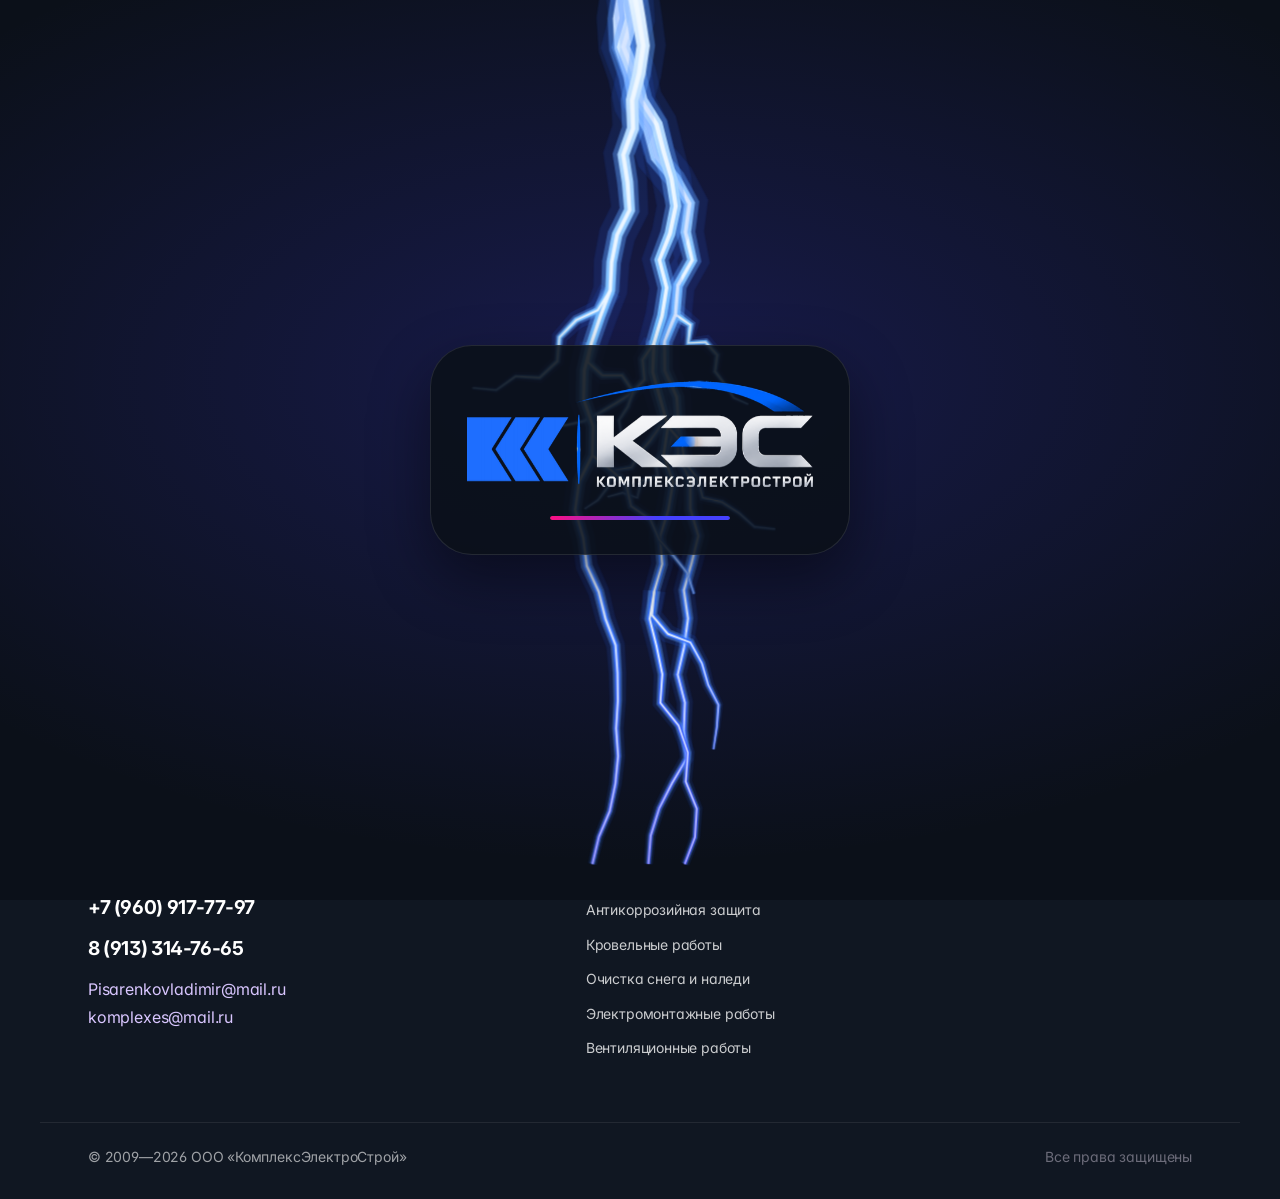
==== commit 8b2667e8: "deploy 0d4e1d2" ====
--- a/index.html
+++ b/index.html
@@ -57,6 +57,6 @@
     <link rel="stylesheet" crossorigin href="/index.css">
   </head>
   <body>
-    <div id="root"><div class="app-shell"><header class="top-nav"><div class="container top-nav__inner"><a class="brand" aria-label="КЭС — на главную" href="/" data-discover="true"><img class="brand__logo" src="/logo-kes.png" alt="" width="600" height="185"/></a><nav class="top-nav__links" aria-label="Основная навигация"><a href="/#uslugi" class="top-nav__link">Услуги</a><a href="/#projects" class="top-nav__link">Проекты</a><a href="/#o-kompanii" class="top-nav__link">О компании</a><a href="/#kontakty" class="top-nav__link">Контакты</a><a href="/#rekvizity" class="top-nav__link">Реквизиты</a><div class="top-nav__call-mobile"><a href="tel:+79609177797" class="btn btn--iris btn--sm top-nav__call-mobile-item"><svg width="24" height="24" viewBox="0 0 24 24" fill="none" stroke="currentColor" stroke-width="1.8" stroke-linecap="round" stroke-linejoin="round" aria-hidden="true" focusable="false"><path d="M6.6 10.8a15.5 15.5 0 0 0 6.6 6.6l2.2-2.2c.3-.3.7-.4 1-.2 1.2.4 2.4.6 3.7.6.6 0 1 .4 1 1V20c0 .6-.4 1-1 1A17 17 0 0 1 3 4c0-.6.4-1 1-1h3.4c.6 0 1 .4 1 1 0 1.3.2 2.5.6 3.7.1.4 0 .8-.2 1l-2.2 2.1Z"></path></svg>+7 (960) 917-77-97</a><a href="tel:+79133147665" class="btn btn--iris btn--sm top-nav__call-mobile-item"><svg width="24" height="24" viewBox="0 0 24 24" fill="none" stroke="currentColor" stroke-width="1.8" stroke-linecap="round" stroke-linejoin="round" aria-hidden="true" focusable="false"><path d="M6.6 10.8a15.5 15.5 0 0 0 6.6 6.6l2.2-2.2c.3-.3.7-.4 1-.2 1.2.4 2.4.6 3.7.6.6 0 1 .4 1 1V20c0 .6-.4 1-1 1A17 17 0 0 1 3 4c0-.6.4-1 1-1h3.4c.6 0 1 .4 1 1 0 1.3.2 2.5.6 3.7.1.4 0 .8-.2 1l-2.2 2.1Z"></path></svg>8 (913) 314-76-65</a></div></nav><div class="top-nav__call"><button type="button" class="btn btn--iris btn--sm top-nav__cta" aria-haspopup="menu" aria-expanded="false"><svg width="24" height="24" viewBox="0 0 24 24" fill="none" stroke="currentColor" stroke-width="1.8" stroke-linecap="round" stroke-linejoin="round" aria-hidden="true" focusable="false"><path d="M6.6 10.8a15.5 15.5 0 0 0 6.6 6.6l2.2-2.2c.3-.3.7-.4 1-.2 1.2.4 2.4.6 3.7.6.6 0 1 .4 1 1V20c0 .6-.4 1-1 1A17 17 0 0 1 3 4c0-.6.4-1 1-1h3.4c.6 0 1 .4 1 1 0 1.3.2 2.5.6 3.7.1.4 0 .8-.2 1l-2.2 2.1Z"></path></svg>Позвонить</button><div class="top-nav__call-menu" role="menu"><a href="tel:+79609177797" class="top-nav__call-item" role="menuitem"><span class="top-nav__call-phone">+7 (960) 917-77-97</span></a><a href="tel:+79133147665" class="top-nav__call-item" role="menuitem"><span class="top-nav__call-phone">8 (913) 314-76-65</span></a></div></div><button type="button" class="top-nav__burger" aria-label="Открыть меню" aria-expanded="false"><svg width="24" height="24" viewBox="0 0 24 24" fill="none" stroke="currentColor" stroke-width="1.8" stroke-linecap="round" stroke-linejoin="round" aria-hidden="true" focusable="false"><path d="M4 7h16M4 12h16M4 17h16"></path></svg></button></div></header><main><script type="application/ld+json">{"@context":"https://schema.org","@type":"LocalBusiness","name":"ООО «КомплексЭлектроСтрой»","alternateName":"КЭС","description":"Промышленный альпинизм, огнезащита, антикоррозийная защита, кровельные работы, очистка снега, электромонтаж, охранно-пожарная сигнализация, видеонаблюдение, СКУД, вентиляция и компьютерные сети. Работаем по всей России.","url":"https://kes42.ru","telephone":"8 (913) 314-76-65","email":"komplexes@mail.ru","areaServed":"Россия","address":{"@type":"PostalAddress","addressLocality":"Кемерово","streetAddress":"ул. Гагарина, 136, оф. 10","addressCountry":"RU"},"makesOffer":[{"@type":"Offer","itemOffered":{"@type":"Service","name":"Огнезащитная обработка металлоконструкций"},"url":"https://kes42.ru/uslugi/ognezashchita"},{"@type":"Offer","itemOffered":{"@type":"Service","name":"Промышленный альпинизм"},"url":"https://kes42.ru/uslugi/promalp"},{"@type":"Offer","itemOffered":{"@type":"Service","name":"Антикоррозийная защита металлоконструкций"},"url":"https://kes42.ru/uslugi/antikorroziya"},{"@type":"Offer","itemOffered":{"@type":"Service","name":"Кровельные работы"},"url":"https://kes42.ru/uslugi/krovelnye-raboty"},{"@type":"Offer","itemOffered":{"@type":"Service","name":"Очистка снега и наледи с крыш"},"url":"https://kes42.ru/uslugi/chistka-snega"},{"@type":"Offer","itemOffered":{"@type":"Service","name":"Электромонтажные работы"},"url":"https://kes42.ru/uslugi/elektromontazh"},{"@type":"Offer","itemOffered":{"@type":"Service","name":"Системы контроля и управления доступом (СКУД)"},"url":"https://kes42.ru/uslugi/skud"},{"@type":"Offer","itemOffered":{"@type":"Service","name":"Охранно-пожарная сигнализация"},"url":"https://kes42.ru/uslugi/ops"},{"@type":"Offer","itemOffered":{"@type":"Service","name":"Системы видеонаблюдения"},"url":"https://kes42.ru/uslugi/videonablyudenie"},{"@type":"Offer","itemOffered":{"@type":"Service","name":"Компьютерные сети, офисные АТС"},"url":"https://kes42.ru/uslugi/seti-ats"},{"@type":"Offer","itemOffered":{"@type":"Service","name":"Вентиляционные работы"},"url":"https://kes42.ru/uslugi/ventilyaciya"}]}</script><section class="hero section--midnight" id="top"><div class="ribbon" aria-hidden="true"><div class="ribbon__glow"></div><svg class="ln ln--hero ribbon__bolts" viewBox="0 0 1200 300" preserveAspectRatio="xMidYMid meet" fill="none" aria-hidden="true"><defs><linearGradient id="lngrad-hero-0" gradientUnits="userSpaceOnUse" x1="-20" y1="160.67710323259234" x2="1220" y2="175.0879404908046"><stop offset="0" stop-color="#e6f3ff"></stop><stop offset="0.4" stop-color="#6cb8ff"></stop><stop offset="0.75" stop-color="#2f6bff"></stop><stop offset="1" stop-color="#4541fe"></stop></linearGradient><linearGradient id="lngrad-hero-1" gradientUnits="userSpaceOnUse" x1="-20" y1="166.47542754840106" x2="1220" y2="114.86971198953688"><stop offset="0" stop-color="#e6f3ff"></stop><stop offset="0.4" stop-color="#6cb8ff"></stop><stop offset="0.75" stop-color="#2f6bff"></stop><stop offset="1" stop-color="#4541fe"></stop></linearGradient><linearGradient id="lngrad-hero-2" gradientUnits="userSpaceOnUse" x1="-20" y1="172.27375186420977" x2="1220" y2="138.65148348826915"><stop offset="0" stop-color="#e6f3ff"></stop><stop offset="0.4" stop-color="#6cb8ff"></stop><stop offset="0.75" stop-color="#2f6bff"></stop><stop offset="1" stop-color="#4541fe"></stop></linearGradient></defs><g class="ln__bolt" style="--i:0"><path d="M-14.7,171.3 L 1.4,162.9 L 18.8,162.5 L 40.0,164.6 L 59.2,160.8 L 76.6,166.0 L 96.4,169.4 L 116.3,175.2 L 140.6,176.8 L 160.7,166.9 L 177.4,160.3 L 197.5,158.9 L 217.0,151.5 L 236.5,148.0 L 254.5,141.9 L 273.5,143.1 L 292.0,141.1 L 309.1,148.1 L 328.4,152.3 L 346.3,160.0 L 367.8,166.5 L 388.1,163.0 L 406.2,168.0 L 427.1,171.5 L 447.4,171.0 L 465.1,172.6 L 482.0,183.6 L 502.5,186.3 L 520.7,193.7 L 540.5,197.1 L 559.6,203.3 L 579.4,204.7 L 597.1,211.0 L 615.8,217.9 L 634.9,224.8 L 654.3,229.5 L 673.8,236.3 L 695.6,236.9 L 715.6,233.2 L 734.5,232.2 L 754.5,236.5 L 774.5,233.5 L 793.6,235.0 L 813.7,236.7 L 833.5,235.4 L 854.4,236.1 L 873.0,230.4 L 890.6,238.2 L 912.3,240.9 L 932.0,235.3 L 952.0,237.0 L 973.4,233.5 L 991.5,222.4 L 1008.2,212.5 L 1027.3,206.2 L 1044.0,195.1 L 1062.7,191.4 L 1083.5,192.1 L 1102.2,183.6 L 1121.6,181.4 L 1141.0,177.9 L 1160.6,176.6 L 1179.9,181.2 L 1200.8,184.0 L 1220.7,177.2 L 1219.3,173.0 L 1200.4,179.3 L 1180.8,176.2 L 1161.0,171.3 L 1140.4,172.3 L 1120.8,175.6 L 1100.6,177.5 L 1082.2,185.7 L 1062.2,184.6 L 1041.3,188.5 L 1024.1,199.5 L 1005.1,205.4 L 987.4,215.5 L 970.6,225.7 L 951.7,228.4 L 931.2,226.4 L 911.7,231.7 L 893.2,229.0 L 873.7,220.5 L 853.2,226.0 L 833.4,224.9 L 813.8,226.0 L 794.6,224.0 L 774.2,222.2 L 755.0,224.9 L 735.6,220.2 L 714.2,221.0 L 694.7,224.4 L 676.3,223.6 L 658.2,216.9 L 638.9,211.9 L 620.6,205.0 L 602.0,197.8 L 582.4,190.6 L 562.5,188.9 L 544.2,182.6 L 525.0,179.0 L 506.5,171.3 L 487.6,168.7 L 470.7,157.3 L 448.1,154.5 L 428.4,154.8 L 410.0,151.2 L 389.0,145.6 L 369.1,148.8 L 352.7,143.1 L 334.1,134.9 L 314.6,130.3 L 294.8,122.3 L 273.2,123.8 L 252.1,122.5 L 231.8,128.7 L 211.7,132.0 L 193.2,138.8 L 173.0,140.0 L 152.2,147.6 L 136.5,155.8 L 120.4,153.9 L 101.6,148.1 L 81.7,144.3 L 60.3,138.3 L 39.2,141.7 L 19.8,139.3 L -4.2,140.1 L -25.3,150.0 Z" fill="#2f6bff" opacity="0.13"></path><path d="M517.5,184.4 L 513.4,197.3 L 518.6,208.9 L 519.7,219.4 L 523.8,229.5 L 526.3,240.4 L 518.4,252.2 L 529.4,262.1 L 537.4,271.9 L 549.2,276.5 L 559.1,284.4 L 573.7,285.0 L 583.8,277.3 L 593.9,279.9 L 603.6,286.1 L 614.3,292.5 L 614.7,305.0 L 617.1,304.9 L 616.9,291.1 L 605.5,283.2 L 595.6,276.2 L 582.9,272.7 L 572.2,279.9 L 561.2,279.0 L 552.5,271.0 L 541.6,266.4 L 534.8,256.8 L 526.5,251.6 L 534.7,242.5 L 532.8,227.2 L 529.3,217.2 L 528.7,206.3 L 524.4,197.0 L 528.3,188.4 Z" fill="#2f6bff" opacity="0.13"></path><path d="M413.2,162.3 L 418.5,151.6 L 426.3,144.0 L 436.3,139.8 L 451.4,143.9 L 454.3,129.2 L 465.3,124.0 L 472.4,113.8 L 485.9,113.9 L 492.0,101.1 L 502.1,94.8 L 513.7,90.7 L 525.5,96.0 L 537.9,96.7 L 549.5,92.5 L 559.3,84.3 L 570.7,89.1 L 571.7,86.9 L 558.9,81.4 L 547.8,89.4 L 537.4,92.7 L 526.7,91.5 L 514.0,85.4 L 499.7,89.4 L 487.2,96.8 L 482.2,108.0 L 469.3,107.0 L 460.2,117.7 L 447.2,124.1 L 446.7,135.9 L 436.5,130.0 L 421.0,135.0 L 409.8,144.9 L 403.0,156.9 Z" fill="#2f6bff" opacity="0.13"></path><path d="M521.4,192.0 L 536.3,194.7 L 546.6,183.5 L 552.8,175.3 L 558.5,168.2 L 571.3,161.4 L 571.9,148.8 L 580.2,151.1 L 592.7,151.4 L 602.6,145.9 L 611.7,152.3 L 622.6,153.3 L 630.8,159.9 L 643.2,165.0 L 654.2,158.1 L 664.2,153.4 L 671.8,145.1 L 670.0,143.4 L 662.5,150.9 L 652.5,155.0 L 642.9,160.9 L 633.2,155.9 L 624.7,148.5 L 613.9,146.9 L 603.1,139.5 L 591.3,144.6 L 580.9,143.6 L 566.5,142.8 L 564.2,156.3 L 553.2,160.6 L 545.3,169.0 L 538.6,176.9 L 533.0,184.2 L 524.3,180.8 Z" fill="#2f6bff" opacity="0.13"></path><path d="M596.8,209.4 L 605.8,213.5 L 609.1,226.0 L 623.2,228.1 L 631.9,227.9 L 634.0,236.2 L 639.2,243.6 L 632.8,252.7 L 636.8,267.0 L 654.7,274.3 L 664.7,288.8 L 662.0,298.7 L 664.3,311.0 L 675.7,314.0 L 683.8,321.2 L 685.4,319.5 L 677.2,311.3 L 667.0,308.6 L 666.3,299.0 L 669.5,287.5 L 658.4,270.0 L 641.1,262.3 L 639.6,254.0 L 646.8,244.2 L 641.6,233.0 L 637.5,220.9 L 624.2,218.5 L 616.2,218.6 L 614.6,207.1 L 602.4,199.3 Z" fill="#2f6bff" opacity="0.13"></path><path d="M-17.2,166.3 L 0.1,157.5 L 19.1,157.1 L 39.8,159.2 L 59.5,155.5 L 77.8,160.9 L 97.6,164.4 L 117.3,170.2 L 139.6,171.9 L 158.7,162.4 L 176.4,155.6 L 196.5,154.1 L 215.7,146.9 L 235.4,143.5 L 253.9,137.3 L 273.4,138.5 L 292.6,136.7 L 310.4,143.9 L 329.8,148.2 L 347.8,156.0 L 368.1,162.3 L 388.3,158.9 L 407.1,164.0 L 427.4,167.6 L 447.5,167.1 L 466.4,169.0 L 483.3,180.1 L 503.4,182.8 L 521.7,190.3 L 541.3,193.7 L 560.3,199.9 L 580.1,201.4 L 598.3,207.9 L 616.9,214.9 L 635.9,221.8 L 655.2,226.6 L 674.4,233.3 L 695.4,234.0 L 715.3,230.4 L 734.8,229.3 L 754.6,233.8 L 774.4,230.9 L 793.8,232.4 L 813.7,234.2 L 833.5,232.9 L 854.1,233.7 L 873.2,228.1 L 891.2,236.0 L 912.2,238.8 L 931.8,233.2 L 951.9,235.0 L 972.8,231.7 L 990.5,220.8 L 1007.5,210.8 L 1026.5,204.6 L 1043.3,193.6 L 1062.6,189.8 L 1083.2,190.6 L 1101.9,182.1 L 1121.4,180.0 L 1140.9,176.5 L 1160.7,175.3 L 1180.1,180.0 L 1200.7,182.9 L 1220.4,176.2 L 1219.6,174.0 L 1200.5,180.4 L 1180.6,177.4 L 1160.9,172.5 L 1140.5,173.6 L 1120.9,176.9 L 1101.0,179.0 L 1082.5,187.2 L 1062.3,186.2 L 1041.9,190.1 L 1024.8,201.1 L 1005.8,207.1 L 988.3,217.1 L 971.2,227.5 L 951.8,230.4 L 931.4,228.5 L 911.8,233.9 L 892.6,231.2 L 873.5,222.8 L 853.5,228.4 L 833.5,227.3 L 813.8,228.5 L 794.4,226.6 L 774.3,224.8 L 754.9,227.6 L 735.4,223.0 L 714.6,223.9 L 694.9,227.3 L 675.7,226.6 L 657.3,219.9 L 638.0,214.9 L 619.5,208.0 L 600.9,200.9 L 581.7,193.9 L 561.8,192.3 L 543.3,186.0 L 524.0,182.5 L 505.6,174.8 L 486.3,172.2 L 469.4,160.9 L 447.9,158.4 L 428.1,158.7 L 409.1,155.2 L 388.7,149.7 L 368.8,152.9 L 351.2,147.1 L 332.8,139.0 L 313.3,134.5 L 294.1,126.7 L 273.3,128.4 L 252.6,127.1 L 232.9,133.3 L 212.9,136.6 L 194.2,143.6 L 174.0,144.8 L 154.2,152.2 L 137.5,160.8 L 119.5,158.9 L 100.4,153.1 L 80.5,149.4 L 60.1,143.6 L 39.4,147.1 L 19.6,144.8 L -2.9,145.4 L -22.8,155.0 Z" fill="#5ea0ff" opacity="0.42"></path><path d="M520.0,185.3 L 516.0,197.3 L 521.0,208.3 L 522.0,218.9 L 525.9,229.0 L 528.3,240.9 L 520.3,252.1 L 530.7,260.8 L 538.4,270.6 L 550.0,275.2 L 559.6,283.1 L 573.4,283.8 L 583.6,276.2 L 594.3,279.0 L 604.0,285.5 L 614.9,292.2 L 615.3,305.0 L 616.6,305.0 L 616.3,291.4 L 605.1,283.9 L 595.2,277.1 L 583.1,273.7 L 572.6,281.1 L 560.7,280.2 L 551.7,272.3 L 540.6,267.7 L 533.5,258.0 L 524.6,251.7 L 532.8,242.0 L 530.7,227.7 L 527.0,217.7 L 526.3,206.9 L 521.8,197.1 L 525.8,187.4 Z" fill="#5ea0ff" opacity="0.42"></path><path d="M410.8,161.0 L 416.5,150.0 L 425.1,141.9 L 436.4,137.5 L 450.3,142.0 L 452.6,128.0 L 464.1,122.5 L 471.7,112.2 L 485.0,112.5 L 490.8,100.1 L 501.5,93.5 L 513.7,89.4 L 525.8,95.0 L 537.8,95.8 L 549.1,91.7 L 559.2,83.6 L 571.0,88.6 L 571.5,87.4 L 559.0,82.1 L 548.2,90.1 L 537.6,93.6 L 526.5,92.6 L 513.9,86.7 L 500.2,90.7 L 488.3,97.8 L 483.1,109.4 L 470.0,108.6 L 461.4,119.1 L 448.9,125.3 L 447.8,137.8 L 436.5,132.3 L 422.2,137.1 L 411.9,146.4 L 405.4,158.2 Z" fill="#5ea0ff" opacity="0.42"></path><path d="M522.1,189.3 L 535.5,192.2 L 544.7,182.0 L 551.0,173.8 L 557.3,166.4 L 569.6,160.2 L 570.6,147.4 L 580.3,149.3 L 592.3,149.8 L 602.7,144.4 L 612.2,151.1 L 623.1,152.2 L 631.3,159.0 L 643.1,164.1 L 653.8,157.3 L 663.8,152.8 L 671.4,144.7 L 670.5,143.8 L 662.9,151.5 L 652.9,155.7 L 643.0,161.9 L 632.6,156.9 L 624.2,149.6 L 613.4,148.2 L 603.0,141.0 L 591.6,146.2 L 580.7,145.3 L 567.8,144.2 L 565.9,157.5 L 554.4,162.4 L 547.0,170.4 L 540.5,178.4 L 533.8,186.7 L 523.7,183.4 Z" fill="#5ea0ff" opacity="0.42"></path><path d="M598.1,207.1 L 607.9,212.0 L 610.8,224.2 L 623.5,225.8 L 633.2,226.3 L 635.8,235.5 L 641.0,243.7 L 634.4,253.0 L 637.8,265.9 L 655.6,273.3 L 665.8,288.5 L 663.0,298.7 L 664.9,310.4 L 676.1,313.4 L 684.1,320.8 L 685.0,319.9 L 676.8,311.9 L 666.4,309.1 L 665.3,298.9 L 668.4,287.8 L 657.5,271.0 L 640.1,263.4 L 638.0,253.7 L 645.0,244.1 L 639.9,233.7 L 636.2,222.6 L 623.9,220.8 L 614.5,220.3 L 612.6,208.6 L 601.1,201.7 Z" fill="#5ea0ff" opacity="0.42"></path><path d="M-18.4,163.8 L -0.6,154.8 L 19.2,154.3 L 39.8,156.5 L 59.6,152.8 L 78.4,158.3 L 98.2,161.9 L 117.8,167.7 L 139.1,169.4 L 157.7,160.1 L 175.8,153.2 L 196.0,151.8 L 215.1,144.6 L 234.8,141.2 L 253.6,135.1 L 273.4,136.3 L 293.0,134.5 L 311.0,141.8 L 330.4,146.2 L 348.6,154.0 L 368.3,160.2 L 388.4,156.9 L 407.6,162.1 L 427.6,165.6 L 447.6,165.2 L 467.1,167.2 L 484.0,178.4 L 503.9,181.0 L 522.3,188.5 L 541.8,192.0 L 560.6,198.2 L 580.4,199.7 L 598.9,206.3 L 617.5,213.4 L 636.3,220.2 L 655.7,225.1 L 674.7,231.8 L 695.3,232.5 L 715.1,228.9 L 734.9,227.9 L 754.7,232.4 L 774.4,229.5 L 794.0,231.1 L 813.7,232.9 L 833.5,231.7 L 854.0,232.5 L 873.3,226.9 L 891.5,235.0 L 912.1,237.7 L 931.7,232.2 L 951.9,234.0 L 972.4,230.8 L 990.0,220.0 L 1007.1,210.0 L 1026.1,203.8 L 1043.0,192.8 L 1062.6,189.0 L 1083.0,189.8 L 1101.7,181.4 L 1121.3,179.4 L 1140.8,175.9 L 1160.7,174.7 L 1180.2,179.4 L 1200.7,182.3 L 1220.2,175.7 L 1219.8,174.5 L 1200.5,180.9 L 1180.5,178.0 L 1160.9,173.2 L 1140.6,174.2 L 1121.0,177.6 L 1101.2,179.7 L 1082.7,188.0 L 1062.4,187.0 L 1042.2,190.9 L 1025.2,201.9 L 1006.2,207.9 L 988.8,218.0 L 971.6,228.5 L 951.8,231.4 L 931.5,229.5 L 911.9,235.0 L 892.3,232.2 L 873.4,224.0 L 853.6,229.6 L 833.5,228.6 L 813.8,229.8 L 794.2,227.9 L 774.3,226.2 L 754.8,229.0 L 735.2,224.4 L 714.7,225.3 L 695.0,228.8 L 675.4,228.1 L 656.8,221.4 L 637.5,216.5 L 618.9,209.6 L 600.3,202.4 L 581.3,195.6 L 561.5,194.0 L 542.9,187.7 L 523.5,184.2 L 505.1,176.6 L 485.6,174.0 L 468.7,162.7 L 447.8,160.3 L 428.0,160.7 L 408.7,157.1 L 388.6,151.7 L 368.6,155.0 L 350.5,149.0 L 332.1,141.0 L 312.7,136.6 L 293.8,128.9 L 273.3,130.6 L 252.9,129.3 L 233.5,135.5 L 213.6,138.9 L 194.8,145.9 L 174.5,147.2 L 155.2,154.4 L 138.0,163.3 L 119.0,161.4 L 99.7,155.6 L 79.9,151.9 L 59.9,146.2 L 39.5,149.8 L 19.4,147.5 L -2.3,148.1 L -21.6,157.5 Z" fill="url(#lngrad-hero-0)"></path><path d="M521.3,185.8 L 517.3,197.2 L 522.1,208.0 L 523.1,218.6 L 527.0,228.7 L 529.3,241.1 L 521.2,252.0 L 531.3,260.2 L 538.9,270.0 L 550.4,274.5 L 559.9,282.5 L 573.2,283.2 L 583.5,275.6 L 594.5,278.6 L 604.3,285.1 L 615.2,292.0 L 615.6,305.0 L 616.3,305.0 L 616.0,291.6 L 604.8,284.2 L 595.0,277.5 L 583.2,274.3 L 572.8,281.7 L 560.5,280.9 L 551.3,272.9 L 540.1,268.3 L 532.9,258.6 L 523.6,251.8 L 531.8,241.7 L 529.6,228.0 L 525.9,218.0 L 525.1,207.2 L 520.5,197.1 L 524.5,187.0 Z" fill="url(#lngrad-hero-0)"></path><path d="M409.6,160.4 L 415.4,149.2 L 424.4,140.8 L 436.4,136.4 L 449.7,141.1 L 451.8,127.4 L 463.5,121.7 L 471.3,111.4 L 484.6,111.8 L 490.3,99.6 L 501.2,92.9 L 513.8,88.8 L 525.9,94.4 L 537.8,95.3 L 548.9,91.4 L 559.1,83.3 L 571.1,88.3 L 571.3,87.7 L 559.0,82.4 L 548.4,90.5 L 537.6,94.1 L 526.3,93.1 L 513.9,87.3 L 500.5,91.3 L 488.9,98.3 L 483.5,110.1 L 470.4,109.4 L 462.0,119.9 L 449.7,125.9 L 448.4,138.7 L 436.4,133.5 L 422.9,138.2 L 412.9,147.2 L 406.6,158.8 Z" fill="url(#lngrad-hero-0)"></path><path d="M522.5,188.0 L 535.2,191.0 L 543.8,181.2 L 550.1,173.0 L 556.7,165.5 L 568.8,159.6 L 570.0,146.7 L 580.4,148.4 L 592.2,149.0 L 602.8,143.6 L 612.5,150.4 L 623.3,151.6 L 631.6,158.5 L 643.1,163.6 L 653.6,157.0 L 663.6,152.5 L 671.2,144.5 L 670.7,144.0 L 663.1,151.8 L 653.1,156.0 L 643.0,162.4 L 632.4,157.3 L 624.0,150.2 L 613.1,148.8 L 602.9,141.8 L 591.8,147.0 L 580.6,146.2 L 568.4,144.9 L 566.7,158.1 L 555.1,163.3 L 547.9,171.2 L 541.4,179.2 L 534.2,187.9 L 523.3,184.7 Z" fill="url(#lngrad-hero-0)"></path><path d="M598.8,205.9 L 609.0,211.3 L 611.6,223.4 L 623.6,224.7 L 633.9,225.5 L 636.7,235.1 L 641.9,243.8 L 635.2,253.1 L 638.3,265.3 L 656.0,272.8 L 666.4,288.3 L 663.5,298.8 L 665.2,310.1 L 676.2,313.0 L 684.3,320.6 L 684.8,320.1 L 676.7,312.3 L 666.0,309.4 L 664.8,298.9 L 667.8,287.9 L 657.1,271.5 L 639.6,264.0 L 637.2,253.5 L 644.1,244.0 L 639.0,234.1 L 635.5,223.4 L 623.8,221.9 L 613.7,221.2 L 611.5,209.4 L 600.4,202.9 Z" fill="url(#lngrad-hero-0)"></path><path d="M-19.4,161.8 L -1.1,152.7 L 19.3,152.2 L 39.7,154.4 L 59.7,150.7 L 78.9,156.3 L 98.7,159.9 L 118.2,165.7 L 138.8,167.5 L 156.9,158.3 L 175.4,151.3 L 195.6,149.9 L 214.6,142.8 L 234.4,139.4 L 253.4,133.2 L 273.4,134.5 L 293.2,132.7 L 311.6,140.1 L 331.0,144.5 L 349.2,152.4 L 368.4,158.6 L 388.5,155.2 L 407.9,160.5 L 427.7,164.0 L 447.7,163.6 L 467.6,165.7 L 484.5,176.9 L 504.3,179.6 L 522.7,187.2 L 542.1,190.6 L 560.9,196.8 L 580.7,198.4 L 599.3,205.1 L 618.0,212.1 L 636.7,219.0 L 656.1,223.9 L 674.9,230.6 L 695.2,231.3 L 715.0,227.8 L 735.0,226.8 L 754.7,231.3 L 774.4,228.4 L 794.0,230.1 L 813.8,231.9 L 833.5,230.7 L 853.9,231.6 L 873.3,226.0 L 891.8,234.1 L 912.0,236.8 L 931.6,231.3 L 951.8,233.1 L 972.2,230.0 L 989.6,219.3 L 1006.8,209.3 L 1025.8,203.2 L 1042.8,192.2 L 1062.5,188.4 L 1082.9,189.2 L 1101.5,180.9 L 1121.2,178.8 L 1140.7,175.4 L 1160.8,174.2 L 1180.3,179.0 L 1200.6,181.9 L 1220.1,175.3 L 1219.9,174.9 L 1200.6,181.4 L 1180.4,178.4 L 1160.8,173.7 L 1140.7,174.8 L 1121.1,178.2 L 1101.3,180.2 L 1082.8,188.6 L 1062.5,187.7 L 1042.5,191.5 L 1025.5,202.5 L 1006.5,208.6 L 989.2,218.6 L 971.9,229.2 L 951.8,232.2 L 931.5,230.4 L 912.0,235.8 L 892.0,233.1 L 873.4,224.9 L 853.7,230.5 L 833.5,229.6 L 813.8,230.8 L 794.1,228.9 L 774.3,227.2 L 754.8,230.1 L 735.1,225.6 L 714.8,226.5 L 695.1,230.0 L 675.2,229.2 L 656.5,222.5 L 637.1,217.7 L 618.5,210.8 L 599.8,203.7 L 581.0,196.9 L 561.2,195.3 L 542.5,189.1 L 523.1,185.6 L 504.7,178.0 L 485.1,175.4 L 468.2,164.1 L 447.8,161.9 L 427.8,162.3 L 408.3,158.7 L 388.6,153.4 L 368.5,156.7 L 349.9,150.6 L 331.6,142.7 L 312.1,138.2 L 293.5,130.7 L 273.3,132.4 L 253.2,131.2 L 233.9,137.4 L 214.1,140.7 L 195.2,147.8 L 175.0,149.1 L 156.0,156.3 L 138.3,165.2 L 118.6,163.4 L 99.3,157.6 L 79.4,154.0 L 59.8,148.3 L 39.6,151.9 L 19.4,149.7 L -1.7,150.3 L -20.6,159.5 Z" fill="#f2f9ff" opacity="0.95"></path><path d="M522.3,186.2 L 518.3,197.2 L 523.1,207.8 L 524.0,218.4 L 527.8,228.5 L 530.1,241.3 L 522.0,251.9 L 531.8,259.7 L 539.3,269.4 L 550.7,274.0 L 560.1,282.0 L 573.0,282.7 L 583.4,275.2 L 594.7,278.2 L 604.4,284.8 L 615.5,291.9 L 615.8,305.0 L 616.1,305.0 L 615.7,291.7 L 604.6,284.5 L 594.9,277.8 L 583.3,274.7 L 572.9,282.2 L 560.3,281.4 L 551.0,273.4 L 539.7,268.9 L 532.4,259.1 L 522.8,251.9 L 531.0,241.5 L 528.8,228.2 L 525.0,218.2 L 524.2,207.5 L 519.5,197.1 L 523.5,186.6 Z" fill="#f2f9ff" opacity="0.95"></path><path d="M408.7,159.9 L 414.6,148.6 L 423.9,140.0 L 436.4,135.4 L 449.3,140.3 L 451.1,126.9 L 463.0,121.1 L 471.0,110.8 L 484.2,111.3 L 489.8,99.2 L 501.0,92.4 L 513.8,88.3 L 526.1,94.0 L 537.7,94.9 L 548.8,91.1 L 559.1,83.0 L 571.2,88.1 L 571.3,87.9 L 559.1,82.7 L 548.6,90.8 L 537.7,94.5 L 526.2,93.5 L 513.8,87.8 L 500.8,91.8 L 489.3,98.7 L 483.8,110.7 L 470.7,110.0 L 462.4,120.5 L 450.3,126.4 L 448.8,139.5 L 436.4,134.4 L 423.4,139.0 L 413.7,147.9 L 407.6,159.3 Z" fill="#f2f9ff" opacity="0.95"></path><path d="M522.7,187.0 L 534.8,190.0 L 543.0,180.6 L 549.4,172.5 L 556.1,164.8 L 568.1,159.1 L 569.5,146.1 L 580.5,147.7 L 592.0,148.3 L 602.8,143.0 L 612.7,149.9 L 623.5,151.1 L 631.9,158.1 L 643.1,163.2 L 653.4,156.7 L 663.4,152.3 L 671.0,144.4 L 670.8,144.2 L 663.3,152.0 L 653.3,156.3 L 643.0,162.8 L 632.1,157.7 L 623.8,150.6 L 612.9,149.3 L 602.9,142.4 L 591.9,147.6 L 580.6,146.9 L 568.9,145.5 L 567.4,158.6 L 555.6,164.0 L 548.6,171.8 L 542.2,179.9 L 534.5,188.9 L 523.0,185.8 Z" fill="#f2f9ff" opacity="0.95"></path><path d="M599.3,204.9 L 609.8,210.7 L 612.3,222.7 L 623.6,223.8 L 634.4,224.8 L 637.4,234.8 L 642.6,243.9 L 635.8,253.3 L 638.7,264.9 L 656.4,272.4 L 666.8,288.2 L 663.9,298.8 L 665.5,309.9 L 676.4,312.8 L 684.5,320.4 L 684.7,320.3 L 676.5,312.5 L 665.8,309.7 L 664.3,298.8 L 667.3,288.1 L 656.7,271.9 L 639.2,264.4 L 636.5,253.4 L 643.4,243.9 L 638.2,234.4 L 635.0,224.1 L 623.7,222.8 L 613.0,221.9 L 610.7,210.0 L 599.9,203.9 Z" fill="#f2f9ff" opacity="0.95"></path></g><g class="ln__bolt" style="--i:1"><path d="M-16.7,177.9 L 0.3,172.6 L 20.4,175.4 L 41.0,169.5 L 58.2,167.5 L 76.9,171.1 L 96.5,171.7 L 116.1,176.5 L 138.3,176.7 L 159.1,173.2 L 179.1,169.5 L 200.6,164.8 L 218.8,154.7 L 235.6,149.2 L 254.2,152.2 L 273.2,154.5 L 291.4,163.6 L 311.1,167.4 L 328.6,175.8 L 347.8,182.3 L 366.6,189.2 L 387.7,194.6 L 406.6,194.5 L 422.3,205.1 L 443.7,212.1 L 465.1,212.9 L 486.6,213.6 L 507.3,208.2 L 523.8,203.7 L 539.1,214.7 L 561.3,221.3 L 582.4,220.0 L 603.9,223.5 L 624.3,215.3 L 642.5,211.2 L 661.8,215.4 L 681.4,216.1 L 698.3,226.1 L 719.1,233.8 L 740.8,234.9 L 761.6,234.5 L 781.5,233.9 L 802.5,239.0 L 823.2,231.7 L 842.8,226.3 L 862.4,220.1 L 880.5,211.5 L 900.3,206.2 L 917.5,195.6 L 937.4,191.0 L 953.9,179.4 L 972.9,177.4 L 993.2,172.3 L 1010.7,161.8 L 1027.6,152.2 L 1046.5,146.5 L 1064.2,138.0 L 1083.4,136.2 L 1102.6,132.6 L 1122.5,135.3 L 1142.9,130.8 L 1161.5,123.6 L 1180.6,119.4 L 1200.3,118.5 L 1220.1,117.1 L 1219.9,112.7 L 1200.0,113.7 L 1179.9,114.5 L 1160.0,118.5 L 1141.3,125.4 L 1122.3,129.4 L 1102.5,126.4 L 1082.6,129.7 L 1062.4,131.4 L 1044.0,139.8 L 1024.7,145.4 L 1006.8,155.0 L 990.2,164.8 L 971.5,169.2 L 950.8,171.2 L 933.9,182.8 L 914.1,187.0 L 896.6,197.4 L 877.1,202.2 L 858.8,210.6 L 839.9,216.2 L 819.9,221.4 L 802.0,228.0 L 782.8,222.6 L 761.4,222.9 L 741.0,222.9 L 721.6,221.8 L 703.8,214.8 L 685.2,203.7 L 663.6,202.3 L 642.5,197.7 L 620.3,202.1 L 602.4,209.4 L 583.2,205.6 L 563.1,206.7 L 545.6,201.1 L 526.8,188.6 L 503.6,193.0 L 484.9,197.7 L 465.8,196.7 L 446.7,195.8 L 429.7,189.9 L 411.6,178.1 L 390.1,177.3 L 372.1,172.3 L 353.9,165.3 L 335.6,158.8 L 317.1,149.7 L 297.7,145.7 L 279.0,136.1 L 257.0,132.8 L 234.2,129.4 L 211.0,136.1 L 193.5,145.6 L 175.2,149.1 L 155.6,152.4 L 136.7,155.4 L 118.9,155.0 L 99.7,149.9 L 79.5,149.0 L 59.2,144.9 L 36.7,147.0 L 18.9,152.2 L -1.2,149.1 L -23.3,155.0 Z" fill="#2f6bff" opacity="0.13"></path><path d="M277.7,150.8 L 292.5,145.5 L 297.4,131.8 L 304.0,124.7 L 314.1,120.7 L 327.8,114.6 L 331.8,101.1 L 339.5,92.7 L 343.0,82.7 L 352.8,82.4 L 362.1,90.4 L 375.9,93.2 L 387.2,88.2 L 398.3,91.9 L 410.9,92.1 L 423.8,90.6 L 434.1,82.8 L 432.7,80.9 L 422.8,87.8 L 410.8,88.5 L 399.1,87.9 L 387.1,83.5 L 375.4,88.0 L 364.8,85.3 L 355.0,76.4 L 339.3,76.8 L 333.3,88.5 L 324.7,97.2 L 321.5,108.7 L 310.8,112.0 L 298.6,116.5 L 288.5,126.4 L 284.9,137.6 L 274.5,139.7 Z" fill="#2f6bff" opacity="0.13"></path><path d="M818.3,231.3 L 826.2,235.7 L 827.9,248.3 L 841.1,247.8 L 848.3,251.9 L 860.2,265.4 L 874.6,280.7 L 883.3,268.3 L 892.8,263.4 L 903.5,263.5 L 914.5,267.3 L 924.7,270.3 L 929.3,280.8 L 940.6,283.3 L 946.3,292.5 L 948.3,291.3 L 942.4,280.9 L 931.7,278.0 L 927.7,267.1 L 916.2,262.6 L 904.6,258.0 L 891.4,257.2 L 878.4,263.3 L 875.9,273.2 L 866.5,260.0 L 854.3,245.4 L 843.0,238.4 L 834.8,240.7 L 835.7,230.5 L 824.8,221.8 Z" fill="#2f6bff" opacity="0.13"></path><path d="M826.8,224.2 L 820.0,211.7 L 824.0,200.4 L 836.4,199.6 L 853.3,197.1 L 854.3,182.7 L 853.9,172.3 L 865.6,168.2 L 870.8,155.5 L 868.6,154.5 L 863.2,165.5 L 850.3,169.3 L 848.5,182.5 L 848.7,191.8 L 835.8,191.5 L 818.5,193.1 L 809.6,211.8 L 816.3,229.0 Z" fill="#2f6bff" opacity="0.13"></path><path d="M216.1,151.0 L 232.3,147.1 L 242.5,136.2 L 254.4,134.4 L 271.0,137.3 L 278.3,121.2 L 281.3,108.2 L 291.3,99.5 L 301.7,88.9 L 309.4,75.4 L 307.5,61.8 L 316.9,52.5 L 320.3,37.7 L 315.0,23.6 L 307.7,11.9 L 309.3,-1.6 L 316.2,-13.9 L 314.2,-15.1 L 306.5,-2.6 L 304.2,12.6 L 311.3,25.3 L 315.7,38.0 L 312.4,49.9 L 302.0,59.8 L 303.1,74.0 L 296.2,84.5 L 286.2,94.0 L 274.5,103.9 L 270.1,118.5 L 266.9,129.0 L 255.0,124.6 L 237.8,126.9 L 227.0,137.4 L 213.7,139.7 Z" fill="#2f6bff" opacity="0.13"></path><path d="M-18.3,172.5 L -0.0,167.0 L 20.1,169.9 L 40.0,164.2 L 58.4,162.2 L 77.6,165.9 L 97.3,166.6 L 116.7,171.4 L 137.9,171.7 L 158.3,168.3 L 178.2,164.7 L 199.0,160.3 L 217.0,150.3 L 235.3,144.5 L 254.9,147.6 L 274.6,150.1 L 292.9,159.4 L 312.5,163.2 L 330.2,171.8 L 349.2,178.3 L 367.9,185.2 L 388.3,190.5 L 407.8,190.6 L 424.0,201.5 L 444.4,208.2 L 465.3,209.1 L 486.2,209.8 L 506.4,204.6 L 524.5,200.1 L 540.6,211.5 L 561.7,217.9 L 582.6,216.6 L 603.5,220.2 L 623.4,212.2 L 642.5,208.0 L 662.2,212.3 L 682.3,213.2 L 699.6,223.5 L 719.7,231.0 L 740.8,232.1 L 761.5,231.8 L 781.8,231.3 L 802.3,236.4 L 822.4,229.3 L 842.1,223.9 L 861.6,217.9 L 879.7,209.3 L 899.4,204.2 L 916.7,193.6 L 936.6,189.1 L 953.1,177.4 L 972.6,175.5 L 992.5,170.5 L 1009.8,160.2 L 1026.9,150.6 L 1045.9,144.9 L 1063.8,136.4 L 1083.2,134.7 L 1102.5,131.2 L 1122.5,133.9 L 1142.5,129.5 L 1161.1,122.4 L 1180.4,118.3 L 1200.2,117.3 L 1220.1,116.0 L 1219.9,113.7 L 1200.1,114.8 L 1180.1,115.6 L 1160.3,119.7 L 1141.6,126.7 L 1122.4,130.8 L 1102.5,127.9 L 1082.8,131.2 L 1062.8,132.9 L 1044.6,141.4 L 1025.4,147.0 L 1007.7,156.6 L 990.9,166.6 L 971.9,171.1 L 951.5,173.1 L 934.7,184.7 L 914.9,189.0 L 897.5,199.5 L 877.9,204.4 L 859.6,212.8 L 840.6,218.6 L 820.7,223.9 L 802.1,230.6 L 782.5,225.3 L 761.4,225.6 L 741.0,225.7 L 721.0,224.6 L 702.5,217.5 L 684.3,206.6 L 663.1,205.3 L 642.5,200.9 L 621.2,205.2 L 602.8,212.7 L 583.0,209.0 L 562.7,210.2 L 544.1,204.3 L 526.1,192.2 L 504.5,196.6 L 485.3,201.5 L 465.6,200.5 L 445.9,199.6 L 427.9,193.5 L 410.5,182.0 L 389.5,181.4 L 370.8,176.3 L 352.4,169.3 L 333.9,162.8 L 315.7,153.9 L 296.2,149.9 L 277.6,140.4 L 256.3,137.3 L 234.5,134.1 L 212.8,140.5 L 195.2,150.1 L 176.1,153.9 L 156.4,157.3 L 137.1,160.4 L 118.3,160.0 L 99.0,155.0 L 78.9,154.2 L 59.0,150.2 L 37.7,152.3 L 19.3,157.7 L -0.9,154.6 L -21.7,160.4 Z" fill="#5ea0ff" opacity="0.42"></path><path d="M276.9,148.2 L 290.7,143.7 L 295.3,130.6 L 302.8,122.8 L 313.4,118.6 L 326.3,113.2 L 330.1,100.2 L 338.1,91.7 L 342.1,81.3 L 353.3,81.0 L 362.8,89.2 L 375.8,92.0 L 387.2,87.1 L 398.5,91.0 L 410.9,91.2 L 423.6,89.9 L 433.8,82.3 L 433.1,81.3 L 423.1,88.5 L 410.8,89.4 L 398.9,88.8 L 387.1,84.6 L 375.5,89.2 L 364.2,86.5 L 354.5,77.8 L 340.1,78.2 L 334.7,89.5 L 326.4,98.1 L 323.0,110.1 L 311.6,114.0 L 299.9,118.4 L 290.6,127.7 L 286.7,139.5 L 275.2,142.3 Z" fill="#5ea0ff" opacity="0.42"></path><path d="M819.8,229.1 L 828.4,234.4 L 829.5,246.5 L 841.5,245.6 L 849.7,250.4 L 861.7,264.1 L 874.9,278.9 L 882.2,267.1 L 892.5,262.0 L 903.8,262.2 L 914.9,266.2 L 925.4,269.5 L 929.8,280.1 L 941.0,282.8 L 946.8,292.2 L 947.8,291.5 L 942.0,281.5 L 931.1,278.7 L 927.0,267.9 L 915.8,263.7 L 904.4,259.3 L 891.8,258.7 L 879.6,264.5 L 875.6,274.9 L 865.0,261.3 L 852.9,246.9 L 842.5,240.6 L 833.1,242.5 L 833.5,231.7 L 823.3,224.1 Z" fill="#5ea0ff" opacity="0.42"></path><path d="M824.3,225.3 L 817.5,211.7 L 822.7,198.7 L 836.3,197.7 L 852.2,195.8 L 852.9,182.7 L 853.0,171.6 L 865.0,167.5 L 870.2,155.3 L 869.1,154.8 L 863.8,166.1 L 851.1,170.0 L 849.8,182.5 L 849.8,193.0 L 836.0,193.4 L 819.8,194.8 L 812.0,211.8 L 818.8,227.9 Z" fill="#5ea0ff" opacity="0.42"></path><path d="M215.6,148.4 L 231.0,144.8 L 241.4,134.0 L 254.5,132.1 L 270.0,135.4 L 276.4,120.6 L 279.7,107.2 L 290.1,98.2 L 300.4,87.8 L 307.9,75.1 L 306.2,61.3 L 315.9,51.9 L 319.2,37.8 L 314.2,24.0 L 306.9,12.0 L 308.6,-1.8 L 315.8,-14.2 L 314.7,-14.9 L 307.1,-2.4 L 305.1,12.4 L 312.2,24.9 L 316.8,37.9 L 313.4,50.5 L 303.3,60.3 L 304.6,74.4 L 297.5,85.5 L 287.4,95.3 L 276.1,104.9 L 272.0,119.1 L 267.8,131.0 L 254.8,126.9 L 238.9,129.1 L 228.2,139.7 L 214.3,142.4 Z" fill="#5ea0ff" opacity="0.42"></path><path d="M-19.0,169.8 L -0.2,164.3 L 19.9,167.2 L 39.5,161.6 L 58.6,159.5 L 77.9,163.3 L 97.7,164.0 L 117.1,168.9 L 137.7,169.2 L 157.8,165.8 L 177.7,162.3 L 198.1,158.0 L 216.1,148.1 L 235.1,142.2 L 255.2,145.3 L 275.2,148.0 L 293.6,157.2 L 313.2,161.2 L 331.0,169.8 L 349.9,176.3 L 368.6,183.3 L 388.5,188.5 L 408.4,188.7 L 424.9,199.7 L 444.7,206.3 L 465.4,207.1 L 486.0,208.0 L 506.0,202.9 L 524.8,198.4 L 541.4,209.9 L 561.9,216.2 L 582.7,214.9 L 603.4,218.5 L 622.9,210.6 L 642.5,206.4 L 662.4,210.7 L 682.7,211.7 L 700.2,222.1 L 720.0,229.6 L 740.9,230.7 L 761.5,230.4 L 782.0,229.9 L 802.3,235.1 L 822.0,228.1 L 841.8,222.7 L 861.1,216.7 L 879.3,208.2 L 899.0,203.1 L 916.3,192.6 L 936.2,188.1 L 952.8,176.5 L 972.5,174.5 L 992.1,169.7 L 1009.3,159.4 L 1026.6,149.8 L 1045.6,144.1 L 1063.5,135.7 L 1083.1,133.9 L 1102.5,130.4 L 1122.4,133.2 L 1142.3,128.9 L 1161.0,121.8 L 1180.4,117.7 L 1200.2,116.8 L 1220.0,115.5 L 1220.0,114.2 L 1200.1,115.4 L 1180.2,116.2 L 1160.5,120.3 L 1141.8,127.3 L 1122.4,131.5 L 1102.5,128.6 L 1082.9,132.0 L 1063.0,133.7 L 1044.9,142.2 L 1025.7,147.8 L 1008.2,157.4 L 991.2,167.5 L 972.0,172.1 L 951.9,174.1 L 935.1,185.7 L 915.3,190.0 L 897.9,200.5 L 878.3,205.5 L 860.1,214.0 L 840.9,219.7 L 821.1,225.1 L 802.1,231.9 L 782.4,226.6 L 761.4,227.0 L 740.9,227.1 L 720.7,226.0 L 701.8,218.8 L 683.8,208.1 L 662.9,206.9 L 642.5,202.4 L 621.7,206.7 L 602.9,214.4 L 582.9,210.7 L 562.5,211.9 L 543.3,205.9 L 525.7,193.9 L 504.9,198.4 L 485.5,203.3 L 465.6,202.4 L 445.6,201.5 L 427.1,195.3 L 409.9,183.9 L 389.2,183.4 L 370.1,178.3 L 351.7,171.3 L 333.1,164.8 L 315.0,156.0 L 295.5,152.0 L 276.9,142.6 L 256.0,139.6 L 234.7,136.4 L 213.8,142.7 L 196.0,152.4 L 176.6,156.3 L 156.8,159.7 L 137.2,162.9 L 117.9,162.6 L 98.6,157.6 L 78.6,156.8 L 58.9,152.9 L 38.2,155.0 L 19.5,160.4 L -0.7,157.4 L -21.0,163.1 Z" fill="url(#lngrad-hero-1)"></path><path d="M276.6,146.9 L 289.8,142.7 L 294.3,129.9 L 302.1,121.8 L 313.0,117.6 L 325.6,112.6 L 329.3,99.8 L 337.3,91.2 L 341.7,80.6 L 353.6,80.3 L 363.1,88.6 L 375.7,91.4 L 387.2,86.5 L 398.6,90.5 L 410.9,90.8 L 423.5,89.6 L 433.6,82.1 L 433.2,81.6 L 423.2,88.8 L 410.8,89.8 L 398.8,89.3 L 387.1,85.2 L 375.6,89.9 L 363.9,87.1 L 354.2,78.5 L 340.6,78.9 L 335.5,90.0 L 327.2,98.6 L 323.7,110.8 L 312.0,115.1 L 300.5,119.4 L 291.7,128.3 L 287.6,140.4 L 275.6,143.6 Z" fill="url(#lngrad-hero-1)"></path><path d="M820.6,228.0 L 829.6,233.8 L 830.3,245.6 L 841.7,244.5 L 850.4,249.6 L 862.4,263.5 L 875.1,278.0 L 881.6,266.5 L 892.3,261.2 L 903.9,261.6 L 915.1,265.6 L 925.8,269.2 L 930.1,279.8 L 941.2,282.5 L 947.0,292.0 L 947.6,291.7 L 941.8,281.8 L 930.8,279.0 L 926.6,268.2 L 915.6,264.2 L 904.2,259.9 L 891.9,259.4 L 880.2,265.0 L 875.4,275.8 L 864.3,261.9 L 852.2,247.7 L 842.3,241.7 L 832.3,243.4 L 832.4,232.3 L 822.5,225.2 Z" fill="url(#lngrad-hero-1)"></path><path d="M823.1,225.9 L 816.3,211.7 L 822.1,197.8 L 836.2,196.8 L 851.7,195.2 L 852.2,182.7 L 852.6,171.3 L 864.7,167.2 L 870.0,155.2 L 869.3,154.9 L 864.0,166.5 L 851.5,170.4 L 850.5,182.6 L 850.3,193.7 L 836.0,194.4 L 820.4,195.7 L 813.3,211.7 L 820.0,227.3 Z" fill="url(#lngrad-hero-1)"></path><path d="M215.3,147.1 L 230.4,143.7 L 240.9,132.9 L 254.6,131.0 L 269.5,134.4 L 275.4,120.3 L 278.9,106.7 L 289.5,97.6 L 299.8,87.3 L 307.2,74.9 L 305.6,61.1 L 315.3,51.6 L 318.7,37.8 L 313.7,24.2 L 306.5,12.1 L 308.3,-2.0 L 315.5,-14.4 L 314.9,-14.7 L 307.5,-2.2 L 305.5,12.3 L 312.6,24.7 L 317.3,37.9 L 314.0,50.8 L 304.0,60.5 L 305.3,74.5 L 298.2,86.1 L 288.0,95.9 L 276.9,105.4 L 273.0,119.5 L 268.3,132.0 L 254.8,128.1 L 239.5,130.2 L 228.8,140.8 L 214.6,143.7 Z" fill="url(#lngrad-hero-1)"></path><path d="M-19.7,167.7 L -0.4,162.1 L 19.8,165.0 L 39.1,159.4 L 58.7,157.4 L 78.1,161.2 L 98.0,162.0 L 117.3,166.9 L 137.6,167.2 L 157.5,163.9 L 177.4,160.4 L 197.5,156.2 L 215.3,146.4 L 235.0,140.4 L 255.4,143.5 L 275.8,146.2 L 294.2,155.6 L 313.8,159.5 L 331.7,168.2 L 350.5,174.7 L 369.1,181.7 L 388.8,186.9 L 408.8,187.2 L 425.6,198.3 L 445.0,204.8 L 465.4,205.6 L 485.8,206.5 L 505.6,201.4 L 525.1,197.0 L 542.0,208.6 L 562.1,214.8 L 582.8,213.6 L 603.2,217.2 L 622.5,209.4 L 642.5,205.1 L 662.6,209.5 L 683.1,210.6 L 700.7,221.1 L 720.2,228.4 L 740.9,229.5 L 761.5,229.3 L 782.1,228.9 L 802.2,234.1 L 821.7,227.1 L 841.5,221.8 L 860.8,215.9 L 879.0,207.3 L 898.7,202.3 L 916.0,191.8 L 935.8,187.3 L 952.5,175.7 L 972.3,173.7 L 991.8,169.0 L 1009.0,158.8 L 1026.3,149.2 L 1045.4,143.5 L 1063.4,135.0 L 1083.1,133.3 L 1102.5,129.8 L 1122.4,132.7 L 1142.1,128.4 L 1160.8,121.3 L 1180.3,117.2 L 1200.2,116.3 L 1220.0,115.1 L 1220.0,114.6 L 1200.1,115.8 L 1180.2,116.7 L 1160.7,120.8 L 1142.0,127.8 L 1122.4,132.0 L 1102.5,129.2 L 1083.0,132.6 L 1063.2,134.3 L 1045.1,142.8 L 1026.0,148.4 L 1008.5,158.1 L 991.5,168.2 L 972.2,172.9 L 952.2,174.9 L 935.5,186.5 L 915.6,190.8 L 898.3,201.4 L 878.6,206.3 L 860.4,214.8 L 841.2,220.7 L 821.4,226.0 L 802.2,232.9 L 782.2,227.7 L 761.5,228.1 L 740.9,228.3 L 720.5,227.2 L 701.3,219.9 L 683.5,209.2 L 662.8,208.1 L 642.5,203.7 L 622.1,208.0 L 603.1,215.7 L 582.9,212.0 L 562.3,213.2 L 542.7,207.2 L 525.4,195.4 L 505.2,199.8 L 485.7,204.8 L 465.5,203.9 L 445.3,203.1 L 426.4,196.7 L 409.4,185.4 L 389.0,185.1 L 369.6,179.9 L 351.1,172.9 L 332.4,166.4 L 314.4,157.6 L 294.9,153.7 L 276.4,144.3 L 255.7,141.4 L 234.8,138.3 L 214.5,144.4 L 196.7,154.2 L 177.0,158.3 L 157.1,161.7 L 137.4,164.9 L 117.6,164.6 L 98.3,159.6 L 78.4,158.8 L 58.8,155.0 L 38.6,157.1 L 19.6,162.6 L -0.5,159.6 L -20.3,165.3 Z" fill="#f2f9ff" opacity="0.95"></path><path d="M276.3,145.8 L 289.1,142.0 L 293.4,129.4 L 301.6,121.1 L 312.7,116.8 L 325.0,112.0 L 328.6,99.4 L 336.7,90.8 L 341.3,80.0 L 353.8,79.7 L 363.3,88.1 L 375.7,90.9 L 387.2,86.1 L 398.6,90.1 L 410.9,90.5 L 423.4,89.4 L 433.5,81.9 L 433.4,81.7 L 423.3,89.1 L 410.9,90.1 L 398.7,89.7 L 387.2,85.6 L 375.6,90.4 L 363.6,87.6 L 354.0,79.1 L 340.9,79.4 L 336.1,90.4 L 327.9,99.0 L 324.3,111.4 L 312.3,115.9 L 301.0,120.2 L 292.5,128.9 L 288.3,141.2 L 275.9,144.7 Z" fill="#f2f9ff" opacity="0.95"></path><path d="M821.2,227.1 L 830.5,233.3 L 831.0,244.9 L 841.9,243.6 L 851.0,249.0 L 863.0,263.0 L 875.2,277.3 L 881.1,266.0 L 892.2,260.7 L 904.0,261.0 L 915.2,265.2 L 926.0,268.9 L 930.3,279.5 L 941.4,282.3 L 947.2,291.9 L 947.4,291.8 L 941.6,282.0 L 930.6,279.2 L 926.4,268.5 L 915.4,264.7 L 904.1,260.4 L 892.0,260.0 L 880.6,265.5 L 875.3,276.5 L 863.7,262.4 L 851.6,248.3 L 842.1,242.6 L 831.7,244.1 L 831.5,232.8 L 821.9,226.1 Z" fill="#f2f9ff" opacity="0.95"></path><path d="M822.1,226.3 L 815.3,211.7 L 821.5,197.1 L 836.2,196.0 L 851.2,194.7 L 851.7,182.6 L 852.3,171.0 L 864.5,167.0 L 869.8,155.1 L 869.6,155.0 L 864.3,166.7 L 851.9,170.7 L 851.1,182.6 L 850.8,194.2 L 836.1,195.1 L 821.0,196.4 L 814.2,211.7 L 821.0,226.8 Z" fill="#f2f9ff" opacity="0.95"></path><path d="M215.0,146.0 L 229.9,142.8 L 240.4,132.0 L 254.7,130.0 L 269.1,133.6 L 274.6,120.0 L 278.3,106.3 L 289.1,97.0 L 299.3,86.9 L 306.6,74.8 L 305.1,60.9 L 314.9,51.3 L 318.2,37.8 L 313.4,24.4 L 306.2,12.2 L 308.0,-2.1 L 315.3,-14.5 L 315.1,-14.6 L 307.7,-2.2 L 305.8,12.2 L 313.0,24.6 L 317.7,37.8 L 314.4,51.1 L 304.5,60.7 L 305.9,74.7 L 298.7,86.5 L 288.5,96.5 L 277.5,105.8 L 273.8,119.7 L 268.7,132.7 L 254.7,129.0 L 239.9,131.0 L 229.3,141.7 L 214.8,144.8 Z" fill="#f2f9ff" opacity="0.95"></path></g><g class="ln__bolt" style="--i:2"><path d="M-11.7,180.8 L 1.0,167.8 L 16.0,162.0 L 36.0,162.0 L 56.2,155.5 L 75.9,152.6 L 94.0,145.9 L 113.5,145.0 L 133.0,139.0 L 152.6,136.1 L 169.9,131.1 L 188.4,136.1 L 210.7,135.0 L 230.6,131.6 L 251.7,130.1 L 272.4,121.4 L 288.5,111.8 L 307.8,109.6 L 327.2,101.2 L 344.8,94.4 L 362.5,90.7 L 381.2,91.3 L 401.5,92.8 L 423.6,91.4 L 441.8,83.8 L 462.5,84.9 L 480.5,76.8 L 497.4,83.0 L 519.3,85.7 L 539.2,82.5 L 558.6,83.4 L 577.9,82.3 L 598.4,85.7 L 617.9,79.5 L 636.3,80.9 L 657.4,84.0 L 676.7,78.6 L 695.0,82.8 L 714.9,84.2 L 735.6,87.9 L 755.9,83.6 L 774.3,83.4 L 793.2,90.1 L 813.3,89.8 L 832.2,95.7 L 852.8,96.9 L 871.4,98.7 L 887.0,110.9 L 907.2,118.4 L 927.6,121.9 L 948.1,121.5 L 967.8,119.0 L 987.7,119.0 L 1008.0,115.3 L 1026.8,108.8 L 1045.9,106.6 L 1065.2,109.9 L 1084.8,112.7 L 1102.9,121.3 L 1122.2,126.7 L 1139.2,138.1 L 1159.7,141.2 L 1180.1,144.3 L 1199.8,138.2 L 1219.7,140.8 L 1220.3,136.5 L 1199.4,133.5 L 1179.7,139.3 L 1160.5,135.9 L 1141.2,132.8 L 1124.8,121.3 L 1105.1,115.5 L 1086.8,106.5 L 1066.3,103.1 L 1046.1,99.5 L 1025.2,101.6 L 1006.1,107.8 L 987.0,111.0 L 967.3,110.7 L 947.6,112.9 L 928.4,113.0 L 909.7,109.5 L 891.7,102.6 L 875.2,89.5 L 853.7,86.8 L 834.1,85.4 L 814.9,79.2 L 795.1,79.1 L 776.3,72.2 L 754.7,71.9 L 735.5,75.9 L 716.5,72.0 L 696.9,70.4 L 676.4,65.7 L 656.7,70.9 L 637.9,67.5 L 616.3,65.8 L 597.5,71.6 L 578.9,67.9 L 558.6,68.7 L 538.4,67.5 L 519.2,70.4 L 501.0,67.8 L 479.8,60.9 L 459.8,68.9 L 439.3,67.5 L 420.0,75.0 L 401.7,75.6 L 382.2,73.9 L 361.1,73.0 L 339.8,77.0 L 320.3,84.1 L 303.0,91.6 L 282.6,93.8 L 263.8,104.2 L 247.4,111.0 L 228.4,111.8 L 208.6,114.9 L 190.5,115.7 L 169.9,110.3 L 148.5,115.5 L 128.4,118.1 L 109.9,123.7 L 89.8,124.3 L 70.6,130.9 L 51.1,133.5 L 32.5,139.4 L 11.8,139.1 L -11.7,148.0 L -28.3,163.8 Z" fill="#2f6bff" opacity="0.13"></path><path d="M776.9,83.4 L 788.1,79.4 L 799.2,86.1 L 812.4,87.4 L 819.5,100.1 L 836.8,100.4 L 846.9,93.4 L 856.3,103.0 L 870.6,102.2 L 880.0,113.3 L 895.2,113.7 L 906.0,121.8 L 918.9,123.4 L 920.3,137.5 L 932.0,146.8 L 935.0,159.4 L 937.2,172.7 L 939.5,172.4 L 937.9,158.8 L 935.0,144.9 L 923.9,135.5 L 922.4,120.3 L 908.1,117.0 L 897.1,108.2 L 882.8,107.5 L 873.5,95.8 L 859.1,96.0 L 848.1,85.4 L 834.5,92.0 L 824.5,92.3 L 818.1,79.3 L 802.7,76.3 L 789.6,68.5 L 773.7,72.3 Z" fill="#2f6bff" opacity="0.13"></path><path d="M446.3,76.0 L 446.6,57.8 L 438.6,45.6 L 455.4,39.7 L 458.0,20.6 L 472.7,16.5 L 481.7,2.1 L 494.0,-9.9 L 509.7,-2.3 L 510.7,-4.4 L 493.5,-13.4 L 478.2,-1.0 L 469.3,11.8 L 452.6,16.2 L 449.1,34.5 L 430.2,41.5 L 436.4,59.8 L 434.8,75.3 Z" fill="#2f6bff" opacity="0.13"></path><path d="M209.4,130.7 L 226.2,130.8 L 239.5,118.3 L 243.2,104.2 L 248.3,92.6 L 256.3,81.8 L 260.7,67.2 L 256.3,54.0 L 254.3,43.5 L 265.7,39.5 L 272.4,26.5 L 274.6,13.7 L 286.2,9.3 L 299.5,5.8 L 311.4,14.7 L 324.1,7.4 L 334.0,-1.9 L 332.4,-3.6 L 322.4,5.0 L 311.8,11.2 L 300.4,1.8 L 284.9,4.8 L 270.6,10.3 L 266.9,24.6 L 261.5,34.7 L 248.4,39.8 L 248.9,55.5 L 252.6,67.2 L 248.6,77.7 L 240.4,87.8 L 233.9,100.8 L 230.6,112.9 L 222.4,120.5 L 209.9,119.2 Z" fill="#2f6bff" opacity="0.13"></path><path d="M816.1,89.9 L 829.7,84.5 L 839.1,73.5 L 848.2,64.0 L 856.4,50.5 L 850.3,37.3 L 853.6,24.7 L 851.4,11.4 L 859.8,1.7 L 866.2,-9.0 L 877.7,-15.5 L 883.2,-28.0 L 895.3,-31.5 L 910.0,-33.6 L 919.9,-43.5 L 931.7,-38.4 L 944.9,-34.8 L 945.6,-37.1 L 932.7,-41.2 L 919.3,-46.9 L 908.2,-37.3 L 894.4,-36.1 L 879.9,-32.0 L 873.4,-19.5 L 861.9,-13.7 L 854.2,-2.5 L 844.2,9.2 L 845.5,24.1 L 841.7,38.1 L 847.2,49.9 L 840.7,57.7 L 831.5,66.4 L 823.5,75.5 L 812.2,79.0 Z" fill="#2f6bff" opacity="0.13"></path><path d="M-15.6,176.8 L -2.0,163.1 L 15.0,156.6 L 35.2,156.7 L 55.0,150.3 L 74.7,147.5 L 93.0,140.8 L 112.7,140.0 L 131.9,134.0 L 151.6,131.3 L 169.9,126.2 L 188.9,131.3 L 210.2,130.2 L 230.1,126.9 L 250.7,125.6 L 270.4,117.4 L 287.1,107.5 L 306.7,105.4 L 325.5,97.1 L 343.6,90.3 L 362.1,86.6 L 381.4,87.2 L 401.5,88.7 L 422.7,87.5 L 441.2,80.0 L 461.9,81.2 L 480.3,73.1 L 498.3,79.4 L 519.3,82.1 L 539.0,79.0 L 558.6,79.9 L 578.1,78.9 L 598.2,82.4 L 617.5,76.3 L 636.7,77.7 L 657.3,80.9 L 676.6,75.6 L 695.4,79.9 L 715.3,81.3 L 735.6,85.1 L 755.6,80.8 L 774.8,80.8 L 793.6,87.5 L 813.7,87.3 L 832.6,93.3 L 853.0,94.6 L 872.3,96.5 L 888.1,109.0 L 907.8,116.3 L 927.8,119.8 L 948.0,119.5 L 967.7,117.0 L 987.5,117.1 L 1007.5,113.6 L 1026.4,107.1 L 1045.9,104.9 L 1065.5,108.3 L 1085.3,111.2 L 1103.4,119.9 L 1122.8,125.4 L 1139.7,136.9 L 1159.9,139.9 L 1180.0,143.1 L 1199.7,137.1 L 1219.8,139.8 L 1220.2,137.5 L 1199.5,134.6 L 1179.8,140.5 L 1160.3,137.1 L 1140.8,134.1 L 1124.2,122.6 L 1104.6,116.8 L 1086.3,107.9 L 1066.1,104.7 L 1046.0,101.2 L 1025.5,103.3 L 1006.5,109.6 L 987.2,112.9 L 967.4,112.6 L 947.7,114.9 L 928.2,115.1 L 909.1,111.6 L 890.6,104.6 L 874.3,91.7 L 853.5,89.2 L 833.6,87.8 L 814.5,81.7 L 794.6,81.7 L 775.8,74.9 L 755.0,74.7 L 735.5,78.8 L 716.1,74.8 L 696.4,73.3 L 676.5,68.8 L 656.9,74.0 L 637.6,70.6 L 616.7,69.0 L 597.7,74.9 L 578.7,71.3 L 558.6,72.1 L 538.6,71.1 L 519.2,74.0 L 500.2,71.3 L 480.0,64.7 L 460.4,72.7 L 439.9,71.3 L 420.8,78.8 L 401.7,79.7 L 382.0,78.0 L 361.4,77.2 L 341.0,81.1 L 321.9,88.1 L 304.1,95.8 L 284.0,98.0 L 265.8,108.2 L 248.4,115.5 L 228.9,116.5 L 209.1,119.6 L 190.0,120.5 L 169.9,115.2 L 149.5,120.3 L 129.5,123.0 L 110.8,128.7 L 90.8,129.3 L 71.8,136.0 L 52.3,138.6 L 33.3,144.7 L 12.8,144.5 L -8.7,152.7 L -24.4,167.8 Z" fill="#5ea0ff" opacity="0.42"></path><path d="M776.1,80.8 L 788.5,76.8 L 800.0,83.8 L 813.7,85.5 L 820.7,98.3 L 836.2,98.5 L 847.2,91.5 L 857.0,101.3 L 871.3,100.7 L 880.7,111.9 L 895.6,112.4 L 906.5,120.7 L 919.8,122.6 L 921.1,137.0 L 932.7,146.3 L 935.7,159.2 L 937.7,172.7 L 939.0,172.5 L 937.2,159.0 L 934.3,145.3 L 923.1,136.0 L 921.6,121.0 L 907.6,118.1 L 896.6,109.5 L 882.2,108.9 L 872.8,97.3 L 858.4,97.6 L 847.8,87.3 L 835.0,94.0 L 823.3,94.1 L 816.7,81.2 L 801.8,78.6 L 789.2,71.1 L 774.5,74.9 Z" fill="#5ea0ff" opacity="0.42"></path><path d="M443.6,75.8 L 444.2,58.3 L 436.6,44.6 L 453.9,38.5 L 456.7,19.6 L 471.9,15.4 L 480.9,1.4 L 493.9,-10.7 L 509.9,-2.8 L 510.5,-3.9 L 493.6,-12.6 L 479.0,-0.3 L 470.1,12.9 L 453.9,17.3 L 450.6,35.8 L 432.2,42.5 L 438.8,59.3 L 437.5,75.5 Z" fill="#5ea0ff" opacity="0.42"></path><path d="M209.5,128.0 L 225.3,128.3 L 237.4,117.0 L 241.0,103.4 L 246.4,91.5 L 254.5,80.8 L 258.8,67.2 L 254.6,54.3 L 252.9,42.6 L 264.7,38.4 L 271.1,26.1 L 273.6,12.9 L 285.9,8.2 L 299.7,4.9 L 311.5,13.9 L 323.7,6.8 L 333.7,-2.3 L 332.8,-3.2 L 322.8,5.6 L 311.7,12.0 L 300.2,2.8 L 285.2,5.8 L 271.5,11.1 L 268.2,25.0 L 262.5,35.9 L 249.8,40.7 L 250.6,55.1 L 254.5,67.2 L 250.4,78.7 L 242.2,88.9 L 236.1,101.6 L 232.7,114.1 L 223.3,122.9 L 209.8,121.9 Z" fill="#5ea0ff" opacity="0.42"></path><path d="M815.1,87.4 L 828.2,82.4 L 837.3,71.9 L 846.5,62.5 L 854.2,50.4 L 848.3,37.5 L 851.7,24.5 L 849.7,10.9 L 858.5,0.7 L 865.2,-10.1 L 876.7,-16.5 L 882.4,-28.9 L 895.1,-32.6 L 909.5,-34.5 L 919.8,-44.3 L 931.9,-39.1 L 945.1,-35.4 L 945.4,-36.6 L 932.4,-40.5 L 919.4,-46.1 L 908.6,-36.5 L 894.6,-35.0 L 880.7,-31.1 L 874.4,-18.6 L 862.9,-12.6 L 855.5,-1.5 L 845.9,9.8 L 847.4,24.3 L 843.7,37.9 L 849.3,50.1 L 842.5,59.2 L 833.3,68.1 L 825.0,77.6 L 813.1,81.6 Z" fill="#5ea0ff" opacity="0.42"></path><path d="M-17.6,174.8 L -3.4,160.8 L 14.5,153.9 L 34.7,154.0 L 54.4,147.7 L 74.0,144.9 L 92.5,138.2 L 112.3,137.5 L 131.4,131.6 L 151.2,128.8 L 169.9,123.8 L 189.1,128.9 L 210.0,127.9 L 229.8,124.6 L 250.2,123.3 L 269.4,115.3 L 286.4,105.4 L 306.1,103.3 L 324.7,95.1 L 343.0,88.3 L 362.0,84.5 L 381.5,85.2 L 401.6,86.7 L 422.3,85.6 L 440.9,78.0 L 461.5,79.3 L 480.2,71.2 L 498.7,77.6 L 519.2,80.3 L 538.9,77.2 L 558.6,78.2 L 578.3,77.2 L 598.0,80.7 L 617.3,74.7 L 636.9,76.2 L 657.2,79.4 L 676.6,74.1 L 695.6,78.4 L 715.5,79.9 L 735.5,83.7 L 755.5,79.5 L 775.0,79.5 L 793.9,86.2 L 813.9,86.1 L 832.8,92.1 L 853.1,93.4 L 872.8,95.4 L 888.6,108.0 L 908.1,115.3 L 927.9,118.8 L 947.9,118.5 L 967.6,116.1 L 987.4,116.2 L 1007.3,112.7 L 1026.2,106.3 L 1045.9,104.1 L 1065.6,107.5 L 1085.5,110.5 L 1103.7,119.2 L 1123.1,124.8 L 1139.9,136.2 L 1160.0,139.3 L 1180.0,142.6 L 1199.7,136.5 L 1219.9,139.3 L 1220.1,138.0 L 1199.6,135.2 L 1179.9,141.1 L 1160.2,137.8 L 1140.5,134.7 L 1123.9,123.2 L 1104.3,117.5 L 1086.1,108.7 L 1066.0,105.5 L 1046.0,102.0 L 1025.7,104.1 L 1006.8,110.5 L 987.2,113.8 L 967.5,113.6 L 947.8,115.9 L 928.1,116.1 L 908.8,112.7 L 890.0,105.6 L 873.9,92.8 L 853.4,90.4 L 833.4,89.1 L 814.3,82.9 L 794.4,83.0 L 775.6,76.2 L 755.1,76.0 L 735.5,80.2 L 716.0,76.3 L 696.2,74.8 L 676.5,70.3 L 657.0,75.5 L 637.4,72.2 L 616.9,70.7 L 597.8,76.6 L 578.5,73.0 L 558.6,73.9 L 538.7,72.8 L 519.2,75.8 L 499.7,73.1 L 480.0,66.5 L 460.7,74.6 L 440.2,73.2 L 421.3,80.8 L 401.6,81.7 L 381.8,80.1 L 361.6,79.3 L 341.6,83.2 L 322.7,90.1 L 304.7,98.0 L 284.7,100.1 L 266.8,110.3 L 248.9,117.7 L 229.2,118.8 L 209.4,122.0 L 189.8,122.9 L 169.9,117.6 L 149.9,122.8 L 130.0,125.5 L 111.2,131.2 L 91.3,131.9 L 72.5,138.6 L 52.9,141.2 L 33.7,147.4 L 13.3,147.2 L -7.2,155.0 L -22.4,169.8 Z" fill="url(#lngrad-hero-2)"></path><path d="M775.8,79.5 L 788.6,75.5 L 800.4,82.7 L 814.4,84.5 L 821.3,97.3 L 836.0,97.5 L 847.3,90.6 L 857.3,100.5 L 871.6,99.9 L 881.0,111.2 L 895.9,111.7 L 906.8,120.1 L 920.2,122.3 L 921.6,136.8 L 933.0,146.1 L 936.0,159.2 L 938.0,172.6 L 938.7,172.5 L 936.9,159.0 L 933.9,145.5 L 922.6,136.2 L 921.2,121.4 L 907.4,118.7 L 896.4,110.1 L 881.8,109.5 L 872.5,98.1 L 858.1,98.4 L 847.6,88.2 L 835.3,95.0 L 822.7,95.0 L 816.1,82.2 L 801.4,79.8 L 789.1,72.3 L 774.8,76.2 Z" fill="url(#lngrad-hero-2)"></path><path d="M442.3,75.7 L 443.0,58.5 L 435.6,44.2 L 453.1,37.9 L 456.1,19.1 L 471.5,14.8 L 480.5,1.0 L 493.8,-11.1 L 510.0,-3.0 L 510.3,-3.7 L 493.7,-12.2 L 479.4,0.1 L 470.5,13.4 L 454.5,17.8 L 451.3,36.4 L 433.2,42.9 L 440.0,59.1 L 438.9,75.5 Z" fill="url(#lngrad-hero-2)"></path><path d="M209.6,126.6 L 224.9,127.1 L 236.3,116.4 L 239.9,103.0 L 245.5,90.9 L 253.6,80.4 L 257.9,67.2 L 253.7,54.5 L 252.2,42.2 L 264.2,37.8 L 270.5,25.8 L 273.2,12.5 L 285.8,7.7 L 299.8,4.4 L 311.6,13.5 L 323.5,6.6 L 333.5,-2.5 L 333.0,-3.0 L 323.0,5.9 L 311.7,12.4 L 300.1,3.2 L 285.4,6.4 L 272.0,11.5 L 268.9,25.3 L 263.0,36.4 L 250.5,41.1 L 251.5,55.0 L 255.5,67.2 L 251.3,79.1 L 243.1,89.5 L 237.2,102.0 L 233.7,114.8 L 223.8,124.1 L 209.7,123.2 Z" fill="url(#lngrad-hero-2)"></path><path d="M814.7,86.1 L 827.5,81.3 L 836.4,71.0 L 845.6,61.8 L 853.1,50.3 L 847.3,37.6 L 850.7,24.5 L 848.8,10.7 L 857.8,0.2 L 864.7,-10.7 L 876.2,-16.9 L 882.0,-29.4 L 895.0,-33.1 L 909.3,-34.9 L 919.7,-44.7 L 932.0,-39.4 L 945.2,-35.6 L 945.4,-36.3 L 932.3,-40.2 L 919.5,-45.7 L 908.8,-36.0 L 894.7,-34.5 L 881.1,-30.6 L 874.9,-18.1 L 863.4,-12.1 L 856.2,-1.0 L 846.7,10.0 L 848.3,24.3 L 844.7,37.8 L 850.4,50.1 L 843.4,59.9 L 834.2,68.9 L 825.7,78.7 L 813.5,82.9 Z" fill="url(#lngrad-hero-2)"></path><path d="M-19.1,173.2 L -4.6,159.0 L 14.1,151.8 L 34.4,151.9 L 53.9,145.6 L 73.5,142.9 L 92.1,136.2 L 111.9,135.5 L 131.0,129.6 L 150.8,126.9 L 169.9,121.8 L 189.3,127.0 L 209.8,126.0 L 229.6,122.7 L 249.8,121.6 L 268.6,113.7 L 285.8,103.7 L 305.6,101.6 L 324.1,93.5 L 342.6,86.6 L 361.8,82.8 L 381.6,83.5 L 401.6,85.1 L 422.0,84.1 L 440.7,76.5 L 461.3,77.8 L 480.2,69.7 L 499.0,76.2 L 519.2,78.8 L 538.8,75.8 L 558.6,76.8 L 578.3,75.9 L 598.0,79.4 L 617.2,73.4 L 637.1,74.9 L 657.1,78.2 L 676.6,72.9 L 695.8,77.3 L 715.6,78.7 L 735.5,82.6 L 755.4,78.4 L 775.2,78.4 L 794.0,85.2 L 814.0,85.0 L 833.0,91.1 L 853.2,92.4 L 873.1,94.6 L 889.1,107.2 L 908.3,114.4 L 928.0,117.9 L 947.9,117.7 L 967.6,115.3 L 987.4,115.4 L 1007.1,112.0 L 1026.1,105.6 L 1046.0,103.4 L 1065.7,106.8 L 1085.7,109.9 L 1103.9,118.7 L 1123.4,124.3 L 1140.1,135.7 L 1160.0,138.8 L 1179.9,142.1 L 1199.6,136.1 L 1220.0,138.9 L 1220.0,138.4 L 1199.6,135.6 L 1179.9,141.6 L 1160.1,138.3 L 1140.3,135.2 L 1123.6,123.7 L 1104.1,118.1 L 1085.9,109.2 L 1065.9,106.1 L 1046.0,102.7 L 1025.9,104.8 L 1006.9,111.2 L 987.3,114.6 L 967.5,114.4 L 947.8,116.8 L 928.0,117.0 L 908.6,113.5 L 889.6,106.3 L 873.5,93.6 L 853.3,91.3 L 833.2,90.0 L 814.2,83.9 L 794.2,84.0 L 775.4,77.2 L 755.2,77.1 L 735.5,81.3 L 715.8,77.4 L 696.0,75.9 L 676.6,71.5 L 657.0,76.8 L 637.2,73.5 L 617.0,72.0 L 597.9,77.9 L 578.5,74.4 L 558.6,75.2 L 538.8,74.3 L 519.2,77.2 L 499.4,74.6 L 480.1,68.0 L 461.0,76.1 L 440.4,74.8 L 421.6,82.3 L 401.6,83.3 L 381.8,81.7 L 361.7,80.9 L 342.0,84.8 L 323.4,91.7 L 305.1,99.6 L 285.2,101.8 L 267.6,111.9 L 249.3,119.5 L 229.4,120.7 L 209.6,123.9 L 189.6,124.8 L 169.9,119.6 L 150.3,124.7 L 130.5,127.4 L 111.5,133.2 L 91.7,133.9 L 73.0,140.6 L 53.4,143.3 L 34.1,149.5 L 13.6,149.4 L -6.0,156.9 L -20.9,171.4 Z" fill="#f2f9ff" opacity="0.95"></path><path d="M775.5,78.4 L 788.8,74.5 L 800.7,81.7 L 814.9,83.8 L 821.7,96.6 L 835.8,96.7 L 847.4,89.8 L 857.6,99.9 L 871.9,99.3 L 881.3,110.7 L 896.0,111.2 L 907.0,119.6 L 920.5,122.0 L 921.9,136.6 L 933.3,145.9 L 936.3,159.1 L 938.2,172.6 L 938.5,172.6 L 936.6,159.1 L 933.6,145.7 L 922.3,136.4 L 920.9,121.7 L 907.2,119.1 L 896.2,110.6 L 881.6,110.1 L 872.2,98.7 L 857.9,99.1 L 847.5,89.0 L 835.5,95.8 L 822.2,95.8 L 815.5,82.9 L 801.1,80.7 L 788.9,73.4 L 775.1,77.2 Z" fill="#f2f9ff" opacity="0.95"></path><path d="M441.2,75.7 L 442.1,58.7 L 434.8,43.8 L 452.6,37.4 L 455.6,18.7 L 471.2,14.4 L 480.1,0.7 L 493.8,-11.5 L 510.1,-3.2 L 510.2,-3.5 L 493.7,-11.8 L 479.8,0.4 L 470.8,13.9 L 455.0,18.2 L 451.9,36.9 L 434.0,43.3 L 441.0,58.9 L 439.9,75.6 Z" fill="#f2f9ff" opacity="0.95"></path><path d="M209.6,125.6 L 224.5,126.2 L 235.5,115.9 L 239.0,102.7 L 244.7,90.5 L 252.8,80.0 L 257.1,67.2 L 253.0,54.7 L 251.7,41.9 L 263.8,37.4 L 270.0,25.6 L 272.8,12.1 L 285.6,7.3 L 299.9,4.0 L 311.6,13.1 L 323.3,6.3 L 333.3,-2.7 L 333.1,-2.8 L 323.1,6.1 L 311.6,12.8 L 300.0,3.6 L 285.5,6.8 L 272.4,11.8 L 269.4,25.4 L 263.4,36.9 L 251.0,41.5 L 252.2,54.8 L 256.2,67.2 L 252.0,79.5 L 243.9,89.9 L 238.1,102.3 L 234.6,115.3 L 224.1,125.1 L 209.7,124.3 Z" fill="#f2f9ff" opacity="0.95"></path><path d="M814.3,85.1 L 826.9,80.5 L 835.7,70.4 L 844.9,61.2 L 852.3,50.3 L 846.5,37.7 L 850.0,24.4 L 848.2,10.4 L 857.3,-0.2 L 864.3,-11.1 L 875.8,-17.3 L 881.7,-29.8 L 894.9,-33.5 L 909.2,-35.3 L 919.7,-45.0 L 932.1,-39.7 L 945.2,-35.8 L 945.3,-36.1 L 932.2,-40.0 L 919.6,-45.4 L 909.0,-35.7 L 894.8,-34.0 L 881.4,-30.2 L 875.3,-17.7 L 863.8,-11.6 L 856.7,-0.6 L 847.4,10.2 L 849.1,24.4 L 845.6,37.8 L 851.3,50.2 L 844.1,60.5 L 834.9,69.6 L 826.3,79.5 L 813.9,83.9 Z" fill="#f2f9ff" opacity="0.95"></path></g></svg></div><div class="container hero__inner"><span class="section-eyebrow hero__eyebrow" data-reveal="true" data-reveal-early="true" data-reveal-mobile-immediate="true">по всей России<!-- --> · в деле с <!-- -->2009<!-- --> года</span><h1 class="hero__title"><span class="anim-heading display" aria-label="Комплекс решений для технических и монтажных работ"><span aria-hidden="true"><span class="word"><span class="char">К</span><span class="char">о</span><span class="char">м</span><span class="char">п</span><span class="char">л</span><span class="char">е</span><span class="char">к</span><span class="char">с</span></span> <span class="word"><span class="char">р</span><span class="char">е</span><span class="char">ш</span><span class="char">е</span><span class="char">н</span><span class="char">и</span><span class="char">й</span></span> <span class="word"><span class="char">д</span><span class="char">л</span><span class="char">я</span></span> <span class="word"><span class="char">т</span><span class="char">е</span><span class="char">х</span><span class="char">н</span><span class="char">и</span><span class="char">ч</span><span class="char">е</span><span class="char">с</span><span class="char">к</span><span class="char">и</span><span class="char">х</span></span> <span class="word"><span class="char">и</span></span> <span class="word"><span class="char">м</span><span class="char">о</span><span class="char">н</span><span class="char">т</span><span class="char">а</span><span class="char">ж</span><span class="char">н</span><span class="char">ы</span><span class="char">х</span></span> <span class="word"><span class="char">р</span><span class="char">а</span><span class="char">б</span><span class="char">о</span><span class="char">т</span></span></span></span><span class="hero__accent text-gradient" data-reveal="true" data-reveal-early="true" data-reveal-mobile-immediate="true">по всей России</span></h1><ul class="hero__services" id="uslugi" data-reveal="true" data-reveal-delay="1" data-reveal-mobile-immediate="true"><li><a class="hero__service" href="/uslugi/ognezashchita" data-discover="true"><span class="svc-ic svc-ic--fire hero__service-icon" aria-hidden="true"><i class="fa-solid fa-fire svc-ic__glyph"></i><span class="svc-ic__fx"><span class="svc-ic__p" style="--i:0"></span><span class="svc-ic__p" style="--i:1"></span><span class="svc-ic__p" style="--i:2"></span><span class="svc-ic__p" style="--i:3"></span><span class="svc-ic__p" style="--i:4"></span></span></span><span class="hero__service-label">Огнезащита</span><svg class="hero__service-arrow" width="24" height="24" viewBox="0 0 24 24" fill="none" stroke="currentColor" stroke-width="1.8" stroke-linecap="round" stroke-linejoin="round" aria-hidden="true" focusable="false"><path d="M5 12h14m-6-6 6 6-6 6"></path></svg></a></li><li><a class="hero__service" href="/uslugi/promalp" data-discover="true"><span class="svc-ic svc-ic--climb hero__service-icon" aria-hidden="true"><i class="fa-solid fa-person-hiking svc-ic__glyph"></i><span class="svc-ic__fx"><span class="svc-ic__p" style="--i:0"></span><span class="svc-ic__p" style="--i:1"></span><span class="svc-ic__p" style="--i:2"></span></span></span><span class="hero__service-label">Промышленный альпинизм</span><svg class="hero__service-arrow" width="24" height="24" viewBox="0 0 24 24" fill="none" stroke="currentColor" stroke-width="1.8" stroke-linecap="round" stroke-linejoin="round" aria-hidden="true" focusable="false"><path d="M5 12h14m-6-6 6 6-6 6"></path></svg></a></li><li><a class="hero__service" href="/uslugi/antikorroziya" data-discover="true"><span class="svc-ic svc-ic--shield hero__service-icon" aria-hidden="true"><i class="fa-solid fa-shield-halved svc-ic__glyph"></i><span class="svc-ic__fx"><span class="svc-ic__p" style="--i:0"></span></span></span><span class="hero__service-label">Антикоррозийная защита</span><svg class="hero__service-arrow" width="24" height="24" viewBox="0 0 24 24" fill="none" stroke="currentColor" stroke-width="1.8" stroke-linecap="round" stroke-linejoin="round" aria-hidden="true" focusable="false"><path d="M5 12h14m-6-6 6 6-6 6"></path></svg></a></li><li><a class="hero__service" href="/uslugi/krovelnye-raboty" data-discover="true"><span class="svc-ic svc-ic--roof hero__service-icon" aria-hidden="true"><i class="fa-solid fa-house-chimney svc-ic__glyph"></i><span class="svc-ic__fx"><span class="svc-ic__p" style="--i:0"></span><span class="svc-ic__p" style="--i:1"></span><span class="svc-ic__p" style="--i:2"></span><span class="svc-ic__p" style="--i:3"></span><span class="svc-ic__p" style="--i:4"></span><span class="svc-ic__p" style="--i:5"></span></span></span><span class="hero__service-label">Кровельные работы</span><svg class="hero__service-arrow" width="24" height="24" viewBox="0 0 24 24" fill="none" stroke="currentColor" stroke-width="1.8" stroke-linecap="round" stroke-linejoin="round" aria-hidden="true" focusable="false"><path d="M5 12h14m-6-6 6 6-6 6"></path></svg></a></li><li><a class="hero__service" href="/uslugi/chistka-snega" data-discover="true"><span class="svc-ic svc-ic--snow hero__service-icon" aria-hidden="true"><i class="fa-solid fa-snowflake svc-ic__glyph"></i><span class="svc-ic__fx"><span class="svc-ic__p" style="--i:0"></span><span class="svc-ic__p" style="--i:1"></span><span class="svc-ic__p" style="--i:2"></span><span class="svc-ic__p" style="--i:3"></span><span class="svc-ic__p" style="--i:4"></span><span class="svc-ic__p" style="--i:5"></span></span></span><span class="hero__service-label">Очистка снега и наледи</span><svg class="hero__service-arrow" width="24" height="24" viewBox="0 0 24 24" fill="none" stroke="currentColor" stroke-width="1.8" stroke-linecap="round" stroke-linejoin="round" aria-hidden="true" focusable="false"><path d="M5 12h14m-6-6 6 6-6 6"></path></svg></a></li><li><a class="hero__service" href="/uslugi/elektromontazh" data-discover="true"><span class="svc-ic svc-ic--bolt hero__service-icon" aria-hidden="true"><i class="fa-solid fa-bolt svc-ic__glyph"></i><span class="svc-ic__fx"><span class="svc-ic__p" style="--i:0"></span><span class="svc-ic__p" style="--i:1"></span><span class="svc-ic__p" style="--i:2"></span><span class="svc-ic__p" style="--i:3"></span><span class="svc-ic__p" style="--i:4"></span><span class="svc-ic__p" style="--i:5"></span></span></span><span class="hero__service-label">Электромонтажные работы</span><svg class="hero__service-arrow" width="24" height="24" viewBox="0 0 24 24" fill="none" stroke="currentColor" stroke-width="1.8" stroke-linecap="round" stroke-linejoin="round" aria-hidden="true" focusable="false"><path d="M5 12h14m-6-6 6 6-6 6"></path></svg></a></li><li><a class="hero__service" href="/uslugi/ventilyaciya" data-discover="true"><span class="svc-ic svc-ic--wind hero__service-icon" aria-hidden="true"><i class="fa-solid fa-wind svc-ic__glyph"></i><span class="svc-ic__fx"><span class="svc-ic__p" style="--i:0"></span><span class="svc-ic__p" style="--i:1"></span><span class="svc-ic__p" style="--i:2"></span><span class="svc-ic__p" style="--i:3"></span><span class="svc-ic__p" style="--i:4"></span></span></span><span class="hero__service-label">Вентиляционные работы</span><svg class="hero__service-arrow" width="24" height="24" viewBox="0 0 24 24" fill="none" stroke="currentColor" stroke-width="1.8" stroke-linecap="round" stroke-linejoin="round" aria-hidden="true" focusable="false"><path d="M5 12h14m-6-6 6 6-6 6"></path></svg></a></li></ul><div class="hero__cta" data-reveal="true" data-reveal-delay="2" data-reveal-mobile-immediate="true"><a href="#kontakty" class="btn btn--iris">Оставить заявку</a></div><ul class="hero__trust" data-reveal="true" data-reveal-delay="3"><li class="hero__trust-item"><svg class="hero__trust-icon" width="24" height="24" viewBox="0 0 24 24" fill="none" stroke="currentColor" stroke-width="1.8" stroke-linecap="round" stroke-linejoin="round" aria-hidden="true" focusable="false"><path d="m5 12.5 4.2 4.3L19 7"></path></svg>Лицензия МЧС России</li><li class="hero__trust-item"><svg class="hero__trust-icon" width="24" height="24" viewBox="0 0 24 24" fill="none" stroke="currentColor" stroke-width="1.8" stroke-linecap="round" stroke-linejoin="round" aria-hidden="true" focusable="false"><path d="m5 12.5 4.2 4.3L19 7"></path></svg>Бесплатный выезд и замер</li><li class="hero__trust-item"><svg class="hero__trust-icon" width="24" height="24" viewBox="0 0 24 24" fill="none" stroke="currentColor" stroke-width="1.8" stroke-linecap="round" stroke-linejoin="round" aria-hidden="true" focusable="false"><path d="m5 12.5 4.2 4.3L19 7"></path></svg>Работаем по всей России</li><li class="hero__trust-item hero__trust-item--years"><strong>17<!-- -->+</strong> лет на рынке</li></ul></div></section><section class="section section--midnight whyus" id="pochemu-my"><div class="container"><div class="section-header section-header--left"><span class="section-eyebrow" data-reveal="true" data-reveal-early="true">Почему мы</span><h2 class="anim-heading heading section-header__title" aria-label="Почему выбирают КЭС"><span aria-hidden="true"><span class="word"><span class="char">П</span><span class="char">о</span><span class="char">ч</span><span class="char">е</span><span class="char">м</span><span class="char">у</span></span> <span class="word"><span class="char">в</span><span class="char">ы</span><span class="char">б</span><span class="char">и</span><span class="char">р</span><span class="char">а</span><span class="char">ю</span><span class="char">т</span></span> <span class="word"><span class="char">К</span><span class="char">Э</span><span class="char">С</span></span></span></h2><p class="section-lead" data-reveal="true" data-reveal-delay="1">Берём на себя инженерные и высотные работы полного цикла и доводим каждый объект до результата.</p></div><div class="whyus__grid"><article class="whyus__card" data-reveal="true" data-reveal-delay="1"><span class="whyus__icon"><svg width="24" height="24" viewBox="0 0 24 24" fill="none" stroke="currentColor" stroke-width="1.8" stroke-linecap="round" stroke-linejoin="round" aria-hidden="true" focusable="false"><circle cx="12" cy="9" r="6"></circle><path d="m8.5 14.5-2 7L12 18.5l5.5 3-2-7"></path></svg></span><h3 class="whyus__title">Опыт более 17 лет</h3><p class="whyus__text">Команда альпинистов, скалолазов и спелеологов с допусками к высотным работам и реальным опытом на сложных объектах.</p></article><article class="whyus__card" data-reveal="true" data-reveal-delay="2"><span class="whyus__icon"><svg width="24" height="24" viewBox="0 0 24 24" fill="none" stroke="currentColor" stroke-width="1.8" stroke-linecap="round" stroke-linejoin="round" aria-hidden="true" focusable="false"><circle cx="12" cy="12" r="9"></circle><path d="M12 7v5l3.2 1.9"></path></svg></span><h3 class="whyus__title">Точно в срок</h3><p class="whyus__text">Гарантируем своевременное и качественное выполнение каждого проекта — работаем в установленные заказчиком сроки.</p></article><article class="whyus__card" data-reveal="true" data-reveal-delay="3"><span class="whyus__icon"><svg width="24" height="24" viewBox="0 0 24 24" fill="none" stroke="currentColor" stroke-width="1.8" stroke-linecap="round" stroke-linejoin="round" aria-hidden="true" focusable="false"><path d="M12 3 5 6v5c0 4.4 3 8.4 7 9.6 4-1.2 7-5.2 7-9.6V6l-7-3Z"></path><path d="m9 12 2 2 4-4"></path></svg></span><h3 class="whyus__title">Гарантия на работы</h3><p class="whyus__text">На все выполненные работы предоставляем гарантию — от одного года и более.</p></article><article class="whyus__card" data-reveal="true" data-reveal-delay="1"><span class="whyus__icon"><svg width="24" height="24" viewBox="0 0 24 24" fill="none" stroke="currentColor" stroke-width="1.8" stroke-linecap="round" stroke-linejoin="round" aria-hidden="true" focusable="false"><path d="m5 12.5 4.2 4.3L19 7"></path></svg></span><h3 class="whyus__title">Лицензия МЧС России</h3><p class="whyus__text">Деятельность лицензирована, работы выполняем с соблюдением всех норм и стандартов.</p></article><article class="whyus__card" data-reveal="true" data-reveal-delay="2"><span class="whyus__icon"><svg width="24" height="24" viewBox="0 0 24 24" fill="none" stroke="currentColor" stroke-width="1.8" stroke-linecap="round" stroke-linejoin="round" aria-hidden="true" focusable="false"><path d="M14 3H7a2 2 0 0 0-2 2v14a2 2 0 0 0 2 2h10a2 2 0 0 0 2-2V8z"></path><path d="M14 3v5h5"></path><path d="M9 13h6M9 17h6"></path></svg></span><h3 class="whyus__title">Исполнительная документация</h3><p class="whyus__text">Аккуратно ведём весь пакет документов — полная прозрачность на каждом этапе проекта.</p></article><article class="whyus__card" data-reveal="true" data-reveal-delay="3"><span class="whyus__icon"><svg width="24" height="24" viewBox="0 0 24 24" fill="none" stroke="currentColor" stroke-width="1.8" stroke-linecap="round" stroke-linejoin="round" aria-hidden="true" focusable="false"><rect x="3" y="6" width="18" height="13" rx="2.5"></rect><path d="M3 10.5h18"></path><circle cx="16.5" cy="14" r="1.2"></circle></svg></span><h3 class="whyus__title">Бесплатный выезд и замер</h3><p class="whyus__text">Выезжаем на объект для обследования и рассчитываем стоимость работ бесплатно.</p></article></div></div></section><section class="section section--iris quality"><div class="container quality__inner"><span class="section-eyebrow" data-reveal="true" data-reveal-early="true">Почему выбирают КЭС</span><h2 class="anim-heading heading quality__title" aria-label="Качество, от которого зависит безопасность"><span aria-hidden="true"><span class="word"><span class="char">К</span><span class="char">а</span><span class="char">ч</span><span class="char">е</span><span class="char">с</span><span class="char">т</span><span class="char">в</span><span class="char">о</span><span class="char">,</span></span> <span class="word"><span class="char">о</span><span class="char">т</span></span> <span class="word"><span class="char">к</span><span class="char">о</span><span class="char">т</span><span class="char">о</span><span class="char">р</span><span class="char">о</span><span class="char">г</span><span class="char">о</span></span> <span class="word"><span class="char">з</span><span class="char">а</span><span class="char">в</span><span class="char">и</span><span class="char">с</span><span class="char">и</span><span class="char">т</span></span> <span class="word"><span class="char">б</span><span class="char">е</span><span class="char">з</span><span class="char">о</span><span class="char">п</span><span class="char">а</span><span class="char">с</span><span class="char">н</span><span class="char">о</span><span class="char">с</span><span class="char">т</span><span class="char">ь</span></span></span></h2><p class="quality__quote section-lead" data-reveal="true" data-reveal-delay="1">От качества выполнения работ зависят не только комфортные условия для отдыха или работы, но и в первую очередь — безопасность. Поэтому каждый объект мы ведём от обследования до сдачи под ключ.</p><div class="quality__points"><div class="quality__point" data-reveal="true" data-reveal-delay="1"><span class="quality__point-mark"><svg width="24" height="24" viewBox="0 0 24 24" fill="none" stroke="currentColor" stroke-width="1.8" stroke-linecap="round" stroke-linejoin="round" aria-hidden="true" focusable="false"><path d="M12 3 5 6v5c0 4.4 3 8.4 7 9.6 4-1.2 7-5.2 7-9.6V6l-7-3Z"></path><path d="m9 12 2 2 4-4"></path></svg></span><h3 class="quality__point-title">В установленные сроки</h3><p class="quality__point-text">Качественное выполнение работ любой сложности точно в оговорённые сроки — приоритет компании.</p></div><div class="quality__point" data-reveal="true" data-reveal-delay="2"><span class="quality__point-mark"><svg width="24" height="24" viewBox="0 0 24 24" fill="none" stroke="currentColor" stroke-width="1.8" stroke-linecap="round" stroke-linejoin="round" aria-hidden="true" focusable="false"><path d="M12 3 5 6v5c0 4.4 3 8.4 7 9.6 4-1.2 7-5.2 7-9.6V6l-7-3Z"></path><path d="m9 12 2 2 4-4"></path></svg></span><h3 class="quality__point-title">Сертифицированное оборудование</h3><p class="quality__point-text">Монтаж на оборудовании ведущих производителей с полным соблюдением норм и стандартов.</p></div><div class="quality__point" data-reveal="true" data-reveal-delay="3"><span class="quality__point-mark"><svg width="24" height="24" viewBox="0 0 24 24" fill="none" stroke="currentColor" stroke-width="1.8" stroke-linecap="round" stroke-linejoin="round" aria-hidden="true" focusable="false"><path d="M12 3 5 6v5c0 4.4 3 8.4 7 9.6 4-1.2 7-5.2 7-9.6V6l-7-3Z"></path><path d="m9 12 2 2 4-4"></path></svg></span><h3 class="quality__point-title">Гарантия и сопровождение</h3><p class="quality__point-text">Гарантия на монтаж и оборудование, обучение персонала и сервисное обслуживание после сдачи.</p></div></div></div></section><section class="section section--midnight projects" id="projects"><div class="container"><div class="section-header section-header--left"><span class="section-eyebrow" data-reveal="true" data-reveal-early="true">Проекты</span><h2 class="anim-heading heading section-header__title" aria-label="Реальные объекты, а не рендеры"><span aria-hidden="true"><span class="word"><span class="char">Р</span><span class="char">е</span><span class="char">а</span><span class="char">л</span><span class="char">ь</span><span class="char">н</span><span class="char">ы</span><span class="char">е</span></span> <span class="word"><span class="char">о</span><span class="char">б</span><span class="char">ъ</span><span class="char">е</span><span class="char">к</span><span class="char">т</span><span class="char">ы</span><span class="char">,</span></span> <span class="word"><span class="char">а</span></span> <span class="word"><span class="char">н</span><span class="char">е</span></span> <span class="word"><span class="char">р</span><span class="char">е</span><span class="char">н</span><span class="char">д</span><span class="char">е</span><span class="char">р</span><span class="char">ы</span></span></span></h2><p class="section-lead" data-reveal="true" data-reveal-delay="1">Фрагменты выполненных работ по каждому направлению. Нажмите на карточку, чтобы посмотреть услугу подробнее.</p></div></div><div class="projects__track-wrap"><div class="container projects__track" data-reveal="true" data-reveal-early="true"><a class="project-card" href="/uslugi/ognezashchita" data-discover="true"><img class="project-card__img" src="/works/ognezashchita/01.jpg" alt="Огнезащита — Огнезащитная обработка каркаса здания" loading="lazy" decoding="async"/><span class="project-card__overlay"><span class="project-card__label">Огнезащита</span><svg class="project-card__arrow" width="24" height="24" viewBox="0 0 24 24" fill="none" stroke="currentColor" stroke-width="1.8" stroke-linecap="round" stroke-linejoin="round" aria-hidden="true" focusable="false"><path d="M5 12h14m-6-6 6 6-6 6"></path></svg></span></a><a class="project-card" href="/uslugi/promalp" data-discover="true"><img class="project-card__img" src="/works/promalp/01.jpg" alt="Промышленный альпинизм — Промышленные альпинисты моют остекление здания" loading="lazy" decoding="async"/><span class="project-card__overlay"><span class="project-card__label">Промышленный альпинизм</span><svg class="project-card__arrow" width="24" height="24" viewBox="0 0 24 24" fill="none" stroke="currentColor" stroke-width="1.8" stroke-linecap="round" stroke-linejoin="round" aria-hidden="true" focusable="false"><path d="M5 12h14m-6-6 6 6-6 6"></path></svg></span></a><a class="project-card" href="/uslugi/antikorroziya" data-discover="true"><img class="project-card__img" src="/works/antikorroziya/01.jpg" alt="Антикоррозийная защита — Мельница после окраски" loading="lazy" decoding="async"/><span class="project-card__overlay"><span class="project-card__label">Антикоррозийная защита</span><svg class="project-card__arrow" width="24" height="24" viewBox="0 0 24 24" fill="none" stroke="currentColor" stroke-width="1.8" stroke-linecap="round" stroke-linejoin="round" aria-hidden="true" focusable="false"><path d="M5 12h14m-6-6 6 6-6 6"></path></svg></span></a><a class="project-card" href="/uslugi/krovelnye-raboty" data-discover="true"><img class="project-card__img" src="/works/krovelnye-raboty/01.jpg" alt="Кровельные работы — Готовая плоская кровля" loading="lazy" decoding="async"/><span class="project-card__overlay"><span class="project-card__label">Кровельные работы</span><svg class="project-card__arrow" width="24" height="24" viewBox="0 0 24 24" fill="none" stroke="currentColor" stroke-width="1.8" stroke-linecap="round" stroke-linejoin="round" aria-hidden="true" focusable="false"><path d="M5 12h14m-6-6 6 6-6 6"></path></svg></span></a><a class="project-card" href="/uslugi/elektromontazh" data-discover="true"><img class="project-card__img" src="/works/elektromontazh/01.jpg" alt="Электромонтажные работы — Монтаж автоматики" loading="lazy" decoding="async"/><span class="project-card__overlay"><span class="project-card__label">Электромонтажные работы</span><svg class="project-card__arrow" width="24" height="24" viewBox="0 0 24 24" fill="none" stroke="currentColor" stroke-width="1.8" stroke-linecap="round" stroke-linejoin="round" aria-hidden="true" focusable="false"><path d="M5 12h14m-6-6 6 6-6 6"></path></svg></span></a><a class="project-card" href="/uslugi/ventilyaciya" data-discover="true"><img class="project-card__img" src="/works/ventilyaciya/01.jpg" alt="Вентиляционные работы — Вентиляционная установка в венткамере" loading="lazy" decoding="async"/><span class="project-card__overlay"><span class="project-card__label">Вентиляционные работы</span><svg class="project-card__arrow" width="24" height="24" viewBox="0 0 24 24" fill="none" stroke="currentColor" stroke-width="1.8" stroke-linecap="round" stroke-linejoin="round" aria-hidden="true" focusable="false"><path d="M5 12h14m-6-6 6 6-6 6"></path></svg></span></a></div></div></section><section class="section section--lavender about" id="o-kompanii"><div class="container about__inner"><div class="about__media" data-reveal="true" data-reveal-early="true"><figure class="license"><div class="license__frame"><img class="license__img" src="/license-1.jpg" alt="Лицензия МЧС России — Страница 1" loading="lazy" decoding="async"/><span class="license__badge"><svg width="24" height="24" viewBox="0 0 24 24" fill="none" stroke="currentColor" stroke-width="1.8" stroke-linecap="round" stroke-linejoin="round" aria-hidden="true" focusable="false"><path d="M12 3 5 6v5c0 4.4 3 8.4 7 9.6 4-1.2 7-5.2 7-9.6V6l-7-3Z"></path><path d="m9 12 2 2 4-4"></path></svg>Лицензия МЧС России</span><button type="button" class="license__arrow license__arrow--prev" aria-label="Предыдущая страница"><svg width="24" height="24" viewBox="0 0 24 24" fill="none" stroke="currentColor" stroke-width="1.8" stroke-linecap="round" stroke-linejoin="round" aria-hidden="true" focusable="false"><path d="M5 12h14m-6-6 6 6-6 6"></path></svg></button><button type="button" class="license__arrow license__arrow--next" aria-label="Следующая страница"><svg width="24" height="24" viewBox="0 0 24 24" fill="none" stroke="currentColor" stroke-width="1.8" stroke-linecap="round" stroke-linejoin="round" aria-hidden="true" focusable="false"><path d="M5 12h14m-6-6 6 6-6 6"></path></svg></button></div><figcaption class="license__controls"><div class="license__dots" role="tablist" aria-label="Страницы лицензии"><button type="button" class="license__dot is-active" aria-label="Показать страницу 1" aria-selected="true" role="tab"></button><button type="button" class="license__dot" aria-label="Показать страницу 2" aria-selected="false" role="tab"></button></div></figcaption></figure></div><div class="about__content"><span class="section-eyebrow" data-reveal="true" data-reveal-early="true">О компании</span><h2 class="anim-heading heading about__title" aria-label="КомплексЭлектроСтрой — инженеры полного цикла"><span aria-hidden="true"><span class="word"><span class="char">К</span><span class="char">о</span><span class="char">м</span><span class="char">п</span><span class="char">л</span><span class="char">е</span><span class="char">к</span><span class="char">с</span><span class="char">Э</span><span class="char">л</span><span class="char">е</span><span class="char">к</span><span class="char">т</span><span class="char">р</span><span class="char">о</span><span class="char">С</span><span class="char">т</span><span class="char">р</span><span class="char">о</span><span class="char">й</span></span> <span class="word"><span class="char">—</span></span> <span class="word"><span class="char">и</span><span class="char">н</span><span class="char">ж</span><span class="char">е</span><span class="char">н</span><span class="char">е</span><span class="char">р</span><span class="char">ы</span></span> <span class="word"><span class="char">п</span><span class="char">о</span><span class="char">л</span><span class="char">н</span><span class="char">о</span><span class="char">г</span><span class="char">о</span></span> <span class="word"><span class="char">ц</span><span class="char">и</span><span class="char">к</span><span class="char">л</span><span class="char">а</span></span></span></h2><p class="section-lead" data-reveal="true" data-reveal-delay="1">Компания активно развивается на рынке строительных услуг. Большое число высококвалифицированных специалистов позволяет нам браться за проекты любой сложности и объёма. Мы всегда открыты для долгосрочных и плодотворных отношений.</p><ul class="about__highlights"><li class="about__highlight" data-reveal="true" data-reveal-delay="1"><svg class="about__highlight-icon" width="24" height="24" viewBox="0 0 24 24" fill="none" stroke="currentColor" stroke-width="1.8" stroke-linecap="round" stroke-linejoin="round" aria-hidden="true" focusable="false"><path d="m5 12.5 4.2 4.3L19 7"></path></svg>Большой штат квалифицированных специалистов — готовы к любому объёму работ</li><li class="about__highlight" data-reveal="true" data-reveal-delay="2"><svg class="about__highlight-icon" width="24" height="24" viewBox="0 0 24 24" fill="none" stroke="currentColor" stroke-width="1.8" stroke-linecap="round" stroke-linejoin="round" aria-hidden="true" focusable="false"><path d="m5 12.5 4.2 4.3L19 7"></path></svg>Реализуем самые сложные и трудоёмкие проекты</li><li class="about__highlight" data-reveal="true" data-reveal-delay="3"><svg class="about__highlight-icon" width="24" height="24" viewBox="0 0 24 24" fill="none" stroke="currentColor" stroke-width="1.8" stroke-linecap="round" stroke-linejoin="round" aria-hidden="true" focusable="false"><path d="m5 12.5 4.2 4.3L19 7"></path></svg>Собственный отдел контроля квалификации персонала</li><li class="about__highlight" data-reveal="true" data-reveal-delay="4"><svg class="about__highlight-icon" width="24" height="24" viewBox="0 0 24 24" fill="none" stroke="currentColor" stroke-width="1.8" stroke-linecap="round" stroke-linejoin="round" aria-hidden="true" focusable="false"><path d="m5 12.5 4.2 4.3L19 7"></path></svg>Деятельность лицензирована МЧС России</li></ul><div class="about__values" data-reveal="true" data-reveal-delay="2"><span class="tag">Надёжность</span><span class="tag">Ответственность</span><span class="tag">Целеустремлённость</span><span class="tag">Открытость перспективам</span></div></div></div></section><section class="section section--midnight stats"><div class="container"><div class="stats__grid"><div class="stat-cell"><span class="stat-cell__value">0<!-- -->+</span><span class="stat-cell__label">лет на рынке</span></div><div class="stat-cell"><span class="stat-cell__value">0</span><span class="stat-cell__label">направлений работ</span></div><div class="stat-cell"><span class="stat-cell__value">0<!-- -->+</span><span class="stat-cell__label">сданных объектов</span></div><div class="stat-cell"><span class="stat-cell__value">0<!-- -->+</span><span class="stat-cell__label">лет опыта работы</span></div></div></div></section><section class="section section--lavender cooperation"><div class="container"><div class="cooperation__card" data-reveal="true" data-reveal-early="true"><span class="section-eyebrow">Сотрудничество</span><h2 class="anim-heading heading cooperation__title" aria-label="Приглашаем к долгосрочному партнёрству"><span aria-hidden="true"><span class="word"><span class="char">П</span><span class="char">р</span><span class="char">и</span><span class="char">г</span><span class="char">л</span><span class="char">а</span><span class="char">ш</span><span class="char">а</span><span class="char">е</span><span class="char">м</span></span> <span class="word"><span class="char">к</span></span> <span class="word"><span class="char">д</span><span class="char">о</span><span class="char">л</span><span class="char">г</span><span class="char">о</span><span class="char">с</span><span class="char">р</span><span class="char">о</span><span class="char">ч</span><span class="char">н</span><span class="char">о</span><span class="char">м</span><span class="char">у</span></span> <span class="word"><span class="char">п</span><span class="char">а</span><span class="char">р</span><span class="char">т</span><span class="char">н</span><span class="char">ё</span><span class="char">р</span><span class="char">с</span><span class="char">т</span><span class="char">в</span><span class="char">у</span></span></span></h2><p class="cooperation__text">Приглашаем к сотрудничеству строительные организации, проектные бюро и дизайнерские студии. Если вы настроены на совместный диалог — мы вас ждём.</p><div class="cooperation__cta"><a href="#kontakty" class="btn btn--iris">Обсудить проект</a><div class="contact-menu contact-menu--down"><button type="button" class="btn btn--ghost contact-menu__trigger" aria-haspopup="menu" aria-expanded="false"><svg width="24" height="24" viewBox="0 0 24 24" fill="none" stroke="currentColor" stroke-width="1.8" stroke-linecap="round" stroke-linejoin="round" aria-hidden="true" focusable="false"><path d="M6.6 10.8a15.5 15.5 0 0 0 6.6 6.6l2.2-2.2c.3-.3.7-.4 1-.2 1.2.4 2.4.6 3.7.6.6 0 1 .4 1 1V20c0 .6-.4 1-1 1A17 17 0 0 1 3 4c0-.6.4-1 1-1h3.4c.6 0 1 .4 1 1 0 1.3.2 2.5.6 3.7.1.4 0 .8-.2 1l-2.2 2.1Z"></path></svg>Позвонить</button><div class="contact-menu__list" role="menu"><a href="tel:+79609177797" class="contact-menu__item" role="menuitem"><span class="contact-menu__value">+7 (960) 917-77-97</span></a><a href="tel:+79133147665" class="contact-menu__item" role="menuitem"><span class="contact-menu__value">8 (913) 314-76-65</span></a></div></div></div></div></div></section><section class="section section--lavender partners" id="partnery"><div class="container"><div class="section-header section-header--left"><span class="section-eyebrow" data-reveal="true" data-reveal-early="true">Партнёры</span><h2 class="anim-heading heading section-header__title" aria-label="Нам доверяют"><span aria-hidden="true"><span class="word"><span class="char">Н</span><span class="char">а</span><span class="char">м</span></span> <span class="word"><span class="char">д</span><span class="char">о</span><span class="char">в</span><span class="char">е</span><span class="char">р</span><span class="char">я</span><span class="char">ю</span><span class="char">т</span></span></span></h2></div></div><div class="partners__marquee" data-reveal="true" data-reveal-early="true"><div class="partners__track" style="animation-duration:42s"><a class="partner" href="https://sibgenco.ru/" target="_blank" rel="noopener noreferrer" aria-label="Сибирская генерирующая компания"><img class="partner__logo" src="/partners/sibgenco.svg" alt="Сибирская генерирующая компания" loading="lazy"/></a><a class="partner" href="https://sibgenco.ru/" target="_blank" rel="noopener noreferrer" aria-label="Сибирская генерирующая компания"><img class="partner__logo" src="/partners/sibgenco.svg" alt="Сибирская генерирующая компания" loading="lazy"/></a><a class="partner" href="https://sibgenco.ru/" target="_blank" rel="noopener noreferrer" aria-label="Сибирская генерирующая компания"><img class="partner__logo" src="/partners/sibgenco.svg" alt="Сибирская генерирующая компания" loading="lazy"/></a><a class="partner" href="https://sibgenco.ru/" target="_blank" rel="noopener noreferrer" aria-label="Сибирская генерирующая компания"><img class="partner__logo" src="/partners/sibgenco.svg" alt="Сибирская генерирующая компания" loading="lazy"/></a><a class="partner" href="https://sibgenco.ru/" target="_blank" rel="noopener noreferrer" aria-label="Сибирская генерирующая компания"><img class="partner__logo" src="/partners/sibgenco.svg" alt="Сибирская генерирующая компания" loading="lazy"/></a><a class="partner" href="https://sibgenco.ru/" target="_blank" rel="noopener noreferrer" aria-label="Сибирская генерирующая компания"><img class="partner__logo" src="/partners/sibgenco.svg" alt="Сибирская генерирующая компания" loading="lazy"/></a><a class="partner" href="https://sibgenco.ru/" target="_blank" rel="noopener noreferrer" aria-label="Сибирская генерирующая компания"><img class="partner__logo" src="/partners/sibgenco.svg" alt="Сибирская генерирующая компания" loading="lazy"/></a><a class="partner" href="https://sibgenco.ru/" target="_blank" rel="noopener noreferrer" aria-label="Сибирская генерирующая компания"><img class="partner__logo" src="/partners/sibgenco.svg" alt="Сибирская генерирующая компания" loading="lazy"/></a><a class="partner" href="https://sibgenco.ru/" target="_blank" rel="noopener noreferrer" aria-label="Сибирская генерирующая компания"><img class="partner__logo" src="/partners/sibgenco.svg" alt="Сибирская генерирующая компания" loading="lazy"/></a><a class="partner" href="https://sibgenco.ru/" target="_blank" rel="noopener noreferrer" aria-label="Сибирская генерирующая компания"><img class="partner__logo" src="/partners/sibgenco.svg" alt="Сибирская генерирующая компания" loading="lazy"/></a><a class="partner" href="https://sibgenco.ru/" target="_blank" rel="noopener noreferrer" aria-label="Сибирская генерирующая компания"><img class="partner__logo" src="/partners/sibgenco.svg" alt="Сибирская генерирующая компания" loading="lazy"/></a><a class="partner" href="https://sibgenco.ru/" target="_blank" rel="noopener noreferrer" aria-label="Сибирская генерирующая компания"><img class="partner__logo" src="/partners/sibgenco.svg" alt="Сибирская генерирующая компания" loading="lazy"/></a><a class="partner" href="https://sibgenco.ru/" target="_blank" rel="noopener noreferrer" aria-label="Сибирская генерирующая компания"><img class="partner__logo" src="/partners/sibgenco.svg" alt="Сибирская генерирующая компания" loading="lazy"/></a><a class="partner" href="https://sibgenco.ru/" target="_blank" rel="noopener noreferrer" aria-label="Сибирская генерирующая компания"><img class="partner__logo" src="/partners/sibgenco.svg" alt="Сибирская генерирующая компания" loading="lazy"/></a><a class="partner" href="https://sibgenco.ru/" target="_blank" rel="noopener noreferrer" aria-label="Сибирская генерирующая компания"><img class="partner__logo" src="/partners/sibgenco.svg" alt="Сибирская генерирующая компания" loading="lazy"/></a><a class="partner" href="https://sibgenco.ru/" target="_blank" rel="noopener noreferrer" aria-label="Сибирская генерирующая компания"><img class="partner__logo" src="/partners/sibgenco.svg" alt="Сибирская генерирующая компания" loading="lazy"/></a><a class="partner" href="https://sibgenco.ru/" target="_blank" rel="noopener noreferrer" aria-label="Сибирская генерирующая компания"><img class="partner__logo" src="/partners/sibgenco.svg" alt="Сибирская генерирующая компания" loading="lazy"/></a><a class="partner" href="https://sibgenco.ru/" target="_blank" rel="noopener noreferrer" aria-label="Сибирская генерирующая компания"><img class="partner__logo" src="/partners/sibgenco.svg" alt="Сибирская генерирующая компания" loading="lazy"/></a><a class="partner" href="https://sibgenco.ru/" target="_blank" rel="noopener noreferrer" aria-label="Сибирская генерирующая компания"><img class="partner__logo" src="/partners/sibgenco.svg" alt="Сибирская генерирующая компания" loading="lazy"/></a><a class="partner" href="https://sibgenco.ru/" target="_blank" rel="noopener noreferrer" aria-label="Сибирская генерирующая компания"><img class="partner__logo" src="/partners/sibgenco.svg" alt="Сибирская генерирующая компания" loading="lazy"/></a><a class="partner" href="https://sibgenco.ru/" target="_blank" rel="noopener noreferrer" aria-label="Сибирская генерирующая компания"><img class="partner__logo" src="/partners/sibgenco.svg" alt="Сибирская генерирующая компания" loading="lazy"/></a><a class="partner" href="https://sibgenco.ru/" target="_blank" rel="noopener noreferrer" aria-label="Сибирская генерирующая компания"><img class="partner__logo" src="/partners/sibgenco.svg" alt="Сибирская генерирующая компания" loading="lazy"/></a><a class="partner" href="https://sibgenco.ru/" target="_blank" rel="noopener noreferrer" aria-label="Сибирская генерирующая компания"><img class="partner__logo" src="/partners/sibgenco.svg" alt="Сибирская генерирующая компания" loading="lazy"/></a><a class="partner" href="https://sibgenco.ru/" target="_blank" rel="noopener noreferrer" aria-label="Сибирская генерирующая компания"><img class="partner__logo" src="/partners/sibgenco.svg" alt="Сибирская генерирующая компания" loading="lazy"/></a></div></div></section><section class="section section--midnight contacts" id="kontakty"><div class="container contacts__inner"><div class="contacts__info"><div class="section-header section-header--left"><span class="section-eyebrow" data-reveal="true" data-reveal-early="true">Контакты</span><h2 class="anim-heading heading section-header__title" aria-label="Свяжитесь с нами"><span aria-hidden="true"><span class="word"><span class="char">С</span><span class="char">в</span><span class="char">я</span><span class="char">ж</span><span class="char">и</span><span class="char">т</span><span class="char">е</span><span class="char">с</span><span class="char">ь</span></span> <span class="word"><span class="char">с</span></span> <span class="word"><span class="char">н</span><span class="char">а</span><span class="char">м</span><span class="char">и</span></span></span></h2><p class="section-lead" data-reveal="true" data-reveal-delay="1">Позвоните или напишите — ответим на вопросы и рассчитаем стоимость. Выезд на обследование объекта бесплатный.</p></div><ul class="contacts__list"><li data-reveal="true" data-reveal-delay="1"><a href="https://yandex.ru/maps/?text=Кемерово, улица Гагарина, 136" class="contacts__item" target="_blank" rel="noreferrer"><span class="contacts__item-icon"><svg width="24" height="24" viewBox="0 0 24 24" fill="none" stroke="currentColor" stroke-width="1.8" stroke-linecap="round" stroke-linejoin="round" aria-hidden="true" focusable="false"><path d="M12 21s7-6.3 7-11a7 7 0 1 0-14 0c0 4.7 7 11 7 11Z"></path><circle cx="12" cy="10" r="2.6"></circle></svg></span><span class="contacts__item-body"><span class="contacts__item-label">Адрес</span><span class="contacts__item-value">г. Кемерово, ул. Гагарина, д. 136, оф. 10</span></span></a></li><li data-reveal="true" data-reveal-delay="2"><div class="contacts__item"><span class="contacts__item-icon"><svg width="24" height="24" viewBox="0 0 24 24" fill="none" stroke="currentColor" stroke-width="1.8" stroke-linecap="round" stroke-linejoin="round" aria-hidden="true" focusable="false"><circle cx="12" cy="12" r="9"></circle><path d="M12 7v5l3.2 1.9"></path></svg></span><span class="contacts__item-body"><span class="contacts__item-label">Режим работы</span><span class="contacts__item-value">Пн–Пт 9:00–18:00</span></span></div></li></ul><div class="contacts__cta"><div class="contact-menu contact-menu--up"><button type="button" class="btn btn--iris contact-menu__trigger" aria-haspopup="menu" aria-expanded="false"><svg width="24" height="24" viewBox="0 0 24 24" fill="none" stroke="currentColor" stroke-width="1.8" stroke-linecap="round" stroke-linejoin="round" aria-hidden="true" focusable="false"><path d="M6.6 10.8a15.5 15.5 0 0 0 6.6 6.6l2.2-2.2c.3-.3.7-.4 1-.2 1.2.4 2.4.6 3.7.6.6 0 1 .4 1 1V20c0 .6-.4 1-1 1A17 17 0 0 1 3 4c0-.6.4-1 1-1h3.4c.6 0 1 .4 1 1 0 1.3.2 2.5.6 3.7.1.4 0 .8-.2 1l-2.2 2.1Z"></path></svg>Позвонить</button><div class="contact-menu__list" role="menu"><a href="tel:+79609177797" class="contact-menu__item" role="menuitem"><span class="contact-menu__value">+7 (960) 917-77-97</span></a><a href="tel:+79133147665" class="contact-menu__item" role="menuitem"><span class="contact-menu__value">8 (913) 314-76-65</span></a></div></div><div class="contact-menu contact-menu--up"><button type="button" class="btn btn--ghost contact-menu__trigger" aria-haspopup="menu" aria-expanded="false"><svg width="24" height="24" viewBox="0 0 24 24" fill="none" stroke="currentColor" stroke-width="1.8" stroke-linecap="round" stroke-linejoin="round" aria-hidden="true" focusable="false"><rect x="3" y="5" width="18" height="14" rx="2.5"></rect><path d="m4 7 8 6 8-6"></path></svg>Написать на почту</button><div class="contact-menu__list" role="menu"><a href="mailto:Pisarenkovladimir@mail.ru" class="contact-menu__item" role="menuitem"><span class="contact-menu__value">Pisarenkovladimir@mail.ru</span></a><a href="mailto:komplexes@mail.ru" class="contact-menu__item" role="menuitem"><span class="contact-menu__value">komplexes@mail.ru</span></a></div></div></div></div></div></section><section class="section section--lavender requisites" id="rekvizity"><div class="container"><div class="section-header section-header--left"><span class="section-eyebrow" data-reveal="true" data-reveal-early="true">Реквизиты</span><h2 class="anim-heading heading section-header__title" aria-label="Реквизиты компании"><span aria-hidden="true"><span class="word"><span class="char">Р</span><span class="char">е</span><span class="char">к</span><span class="char">в</span><span class="char">и</span><span class="char">з</span><span class="char">и</span><span class="char">т</span><span class="char">ы</span></span> <span class="word"><span class="char">к</span><span class="char">о</span><span class="char">м</span><span class="char">п</span><span class="char">а</span><span class="char">н</span><span class="char">и</span><span class="char">и</span></span></span></h2><p class="section-lead" data-reveal="true" data-reveal-delay="1">ООО «КомплексЭлектроСтрой»</p></div><dl class="requisites__grid" data-reveal="true" data-reveal-early="true"><div class="requisites__row"><dt class="requisites__label">ИНН</dt><dd class="requisites__dd"><button type="button" class="requisites__value" title="Нажмите, чтобы скопировать"><span>4205182912</span><svg class="requisites__copy-icon" width="24" height="24" viewBox="0 0 24 24" fill="none" stroke="currentColor" stroke-width="1.8" stroke-linecap="round" stroke-linejoin="round" aria-hidden="true" focusable="false"><rect x="9" y="9" width="11" height="11" rx="2.5"></rect><path d="M5 15V5.5A1.5 1.5 0 0 1 6.5 4H16"></path></svg></button></dd></div><div class="requisites__row"><dt class="requisites__label">КПП</dt><dd class="requisites__dd"><button type="button" class="requisites__value" title="Нажмите, чтобы скопировать"><span>420501001</span><svg class="requisites__copy-icon" width="24" height="24" viewBox="0 0 24 24" fill="none" stroke="currentColor" stroke-width="1.8" stroke-linecap="round" stroke-linejoin="round" aria-hidden="true" focusable="false"><rect x="9" y="9" width="11" height="11" rx="2.5"></rect><path d="M5 15V5.5A1.5 1.5 0 0 1 6.5 4H16"></path></svg></button></dd></div><div class="requisites__row"><dt class="requisites__label">ОГРН</dt><dd class="requisites__dd"><button type="button" class="requisites__value" title="Нажмите, чтобы скопировать"><span>1094205014397</span><svg class="requisites__copy-icon" width="24" height="24" viewBox="0 0 24 24" fill="none" stroke="currentColor" stroke-width="1.8" stroke-linecap="round" stroke-linejoin="round" aria-hidden="true" focusable="false"><rect x="9" y="9" width="11" height="11" rx="2.5"></rect><path d="M5 15V5.5A1.5 1.5 0 0 1 6.5 4H16"></path></svg></button></dd></div><div class="requisites__row"><dt class="requisites__label">ОКПО</dt><dd class="requisites__dd"><button type="button" class="requisites__value" title="Нажмите, чтобы скопировать"><span>62485137</span><svg class="requisites__copy-icon" width="24" height="24" viewBox="0 0 24 24" fill="none" stroke="currentColor" stroke-width="1.8" stroke-linecap="round" stroke-linejoin="round" aria-hidden="true" focusable="false"><rect x="9" y="9" width="11" height="11" rx="2.5"></rect><path d="M5 15V5.5A1.5 1.5 0 0 1 6.5 4H16"></path></svg></button></dd></div><div class="requisites__row"><dt class="requisites__label">Юридический адрес</dt><dd class="requisites__dd"><button type="button" class="requisites__value" title="Нажмите, чтобы скопировать"><span>650070, г. Кемерово, ул. Гагарина, д. 136, оф. 10</span><svg class="requisites__copy-icon" width="24" height="24" viewBox="0 0 24 24" fill="none" stroke="currentColor" stroke-width="1.8" stroke-linecap="round" stroke-linejoin="round" aria-hidden="true" focusable="false"><rect x="9" y="9" width="11" height="11" rx="2.5"></rect><path d="M5 15V5.5A1.5 1.5 0 0 1 6.5 4H16"></path></svg></button></dd></div><div class="requisites__row"><dt class="requisites__label">Расчётный счёт</dt><dd class="requisites__dd"><button type="button" class="requisites__value" title="Нажмите, чтобы скопировать"><span>40702810026000002117</span><svg class="requisites__copy-icon" width="24" height="24" viewBox="0 0 24 24" fill="none" stroke="currentColor" stroke-width="1.8" stroke-linecap="round" stroke-linejoin="round" aria-hidden="true" focusable="false"><rect x="9" y="9" width="11" height="11" rx="2.5"></rect><path d="M5 15V5.5A1.5 1.5 0 0 1 6.5 4H16"></path></svg></button></dd></div><div class="requisites__row"><dt class="requisites__label">Банк</dt><dd class="requisites__dd"><button type="button" class="requisites__value" title="Нажмите, чтобы скопировать"><span>Отделение №8615 Сбербанка России, г. Кемерово</span><svg class="requisites__copy-icon" width="24" height="24" viewBox="0 0 24 24" fill="none" stroke="currentColor" stroke-width="1.8" stroke-linecap="round" stroke-linejoin="round" aria-hidden="true" focusable="false"><rect x="9" y="9" width="11" height="11" rx="2.5"></rect><path d="M5 15V5.5A1.5 1.5 0 0 1 6.5 4H16"></path></svg></button></dd></div><div class="requisites__row"><dt class="requisites__label">Корр. счёт</dt><dd class="requisites__dd"><button type="button" class="requisites__value" title="Нажмите, чтобы скопировать"><span>30101810200000000612</span><svg class="requisites__copy-icon" width="24" height="24" viewBox="0 0 24 24" fill="none" stroke="currentColor" stroke-width="1.8" stroke-linecap="round" stroke-linejoin="round" aria-hidden="true" focusable="false"><rect x="9" y="9" width="11" height="11" rx="2.5"></rect><path d="M5 15V5.5A1.5 1.5 0 0 1 6.5 4H16"></path></svg></button></dd></div><div class="requisites__row"><dt class="requisites__label">БИК</dt><dd class="requisites__dd"><button type="button" class="requisites__value" title="Нажмите, чтобы скопировать"><span>043207612</span><svg class="requisites__copy-icon" width="24" height="24" viewBox="0 0 24 24" fill="none" stroke="currentColor" stroke-width="1.8" stroke-linecap="round" stroke-linejoin="round" aria-hidden="true" focusable="false"><rect x="9" y="9" width="11" height="11" rx="2.5"></rect><path d="M5 15V5.5A1.5 1.5 0 0 1 6.5 4H16"></path></svg></button></dd></div><div class="requisites__row"><dt class="requisites__label">Телефон</dt><dd class="requisites__dd"><button type="button" class="requisites__value" title="Нажмите, чтобы скопировать"><span>+7 (913) 314-76-65</span><svg class="requisites__copy-icon" width="24" height="24" viewBox="0 0 24 24" fill="none" stroke="currentColor" stroke-width="1.8" stroke-linecap="round" stroke-linejoin="round" aria-hidden="true" focusable="false"><rect x="9" y="9" width="11" height="11" rx="2.5"></rect><path d="M5 15V5.5A1.5 1.5 0 0 1 6.5 4H16"></path></svg></button></dd></div></dl><div class="requisites__links" data-reveal="true" data-reveal-delay="1"><a href="https://www.rusprofile.ru/id/3353608" class="btn requisites__link" target="_blank" rel="noreferrer"><svg width="24" height="24" viewBox="0 0 24 24" fill="none" stroke="currentColor" stroke-width="1.8" stroke-linecap="round" stroke-linejoin="round" aria-hidden="true" focusable="false"><path d="M12 3 5 6v5c0 4.4 3 8.4 7 9.6 4-1.2 7-5.2 7-9.6V6l-7-3Z"></path><path d="m9 12 2 2 4-4"></path></svg>Проверить на Rusprofile<svg class="requisites__link-arrow" width="24" height="24" viewBox="0 0 24 24" fill="none" stroke="currentColor" stroke-width="1.8" stroke-linecap="round" stroke-linejoin="round" aria-hidden="true" focusable="false"><path d="M5 12h14m-6-6 6 6-6 6"></path></svg></a><a href="https://zachestnyibiznes.ru/search?query=4205182912" class="btn requisites__link" target="_blank" rel="noreferrer"><svg width="24" height="24" viewBox="0 0 24 24" fill="none" stroke="currentColor" stroke-width="1.8" stroke-linecap="round" stroke-linejoin="round" aria-hidden="true" focusable="false"><path d="M12 3 5 6v5c0 4.4 3 8.4 7 9.6 4-1.2 7-5.2 7-9.6V6l-7-3Z"></path><path d="m9 12 2 2 4-4"></path></svg>Проверить на «За честный бизнес»<svg class="requisites__link-arrow" width="24" height="24" viewBox="0 0 24 24" fill="none" stroke="currentColor" stroke-width="1.8" stroke-linecap="round" stroke-linejoin="round" aria-hidden="true" focusable="false"><path d="M5 12h14m-6-6 6 6-6 6"></path></svg></a></div></div><div class="toast" role="status" aria-live="polite"><svg class="toast__icon" width="24" height="24" viewBox="0 0 24 24" fill="none" stroke="currentColor" stroke-width="1.8" stroke-linecap="round" stroke-linejoin="round" aria-hidden="true" focusable="false"><path d="m5 12.5 4.2 4.3L19 7"></path></svg></div></section></main><footer class="footer"><div class="container footer__inner"><div class="footer__brand"><span class="footer__name">ООО «КомплексЭлектроСтрой»</span><p class="footer__tagline">Инженерные системы и электромонтаж по всей России</p><div class="footer__contacts"><a href="tel:+79609177797" class="footer__phone">+7 (960) 917-77-97</a><a href="tel:+79133147665" class="footer__phone">8 (913) 314-76-65</a></div><div class="footer__emails"><a href="mailto:Pisarenkovladimir@mail.ru" class="footer__email">Pisarenkovladimir@mail.ru</a><a href="mailto:komplexes@mail.ru" class="footer__email">komplexes@mail.ru</a></div></div><nav class="footer__col" aria-label="Услуги"><span class="footer__col-title">Услуги</span><ul><li><a class="footer__link" href="/uslugi/ognezashchita" data-discover="true">Огнезащита</a></li><li><a class="footer__link" href="/uslugi/promalp" data-discover="true">Промышленный альпинизм</a></li><li><a class="footer__link" href="/uslugi/antikorroziya" data-discover="true">Антикоррозийная защита</a></li><li><a class="footer__link" href="/uslugi/krovelnye-raboty" data-discover="true">Кровельные работы</a></li><li><a class="footer__link" href="/uslugi/chistka-snega" data-discover="true">Очистка снега и наледи</a></li><li><a class="footer__link" href="/uslugi/elektromontazh" data-discover="true">Электромонтажные работы</a></li><li><a class="footer__link" href="/uslugi/ventilyaciya" data-discover="true">Вентиляционные работы</a></li></ul></nav><div class="footer__col"><span class="footer__col-title">Контакты</span><address class="footer__address">г. Кемерово, ул. Гагарина, д. 136, оф. 10<br/>Пн–Пт 9:00–18:00</address></div></div><div class="container footer__bottom"><span>© <!-- -->2009<!-- -->—<!-- -->2026<!-- --> <!-- -->ООО «КомплексЭлектроСтрой»</span><span class="footer__muted">Все права защищены</span></div></footer><div class="floating-contact"><div class="floating-contact__menu" role="menu"><a href="tel:+79609177797" class="floating-contact__item" role="menuitem"><span class="floating-contact__item-phone">+7 (960) 917-77-97</span></a><a href="tel:+79133147665" class="floating-contact__item" role="menuitem"><span class="floating-contact__item-phone">8 (913) 314-76-65</span></a></div><button type="button" class="floating-contact__btn" aria-haspopup="menu" aria-expanded="false" aria-label="Позвонить"><svg class="floating-contact__icon" width="24" height="24" viewBox="0 0 24 24" fill="none" stroke="currentColor" stroke-width="1.8" stroke-linecap="round" stroke-linejoin="round" aria-hidden="true" focusable="false"><path d="M6.6 10.8a15.5 15.5 0 0 0 6.6 6.6l2.2-2.2c.3-.3.7-.4 1-.2 1.2.4 2.4.6 3.7.6.6 0 1 .4 1 1V20c0 .6-.4 1-1 1A17 17 0 0 1 3 4c0-.6.4-1 1-1h3.4c.6 0 1 .4 1 1 0 1.3.2 2.5.6 3.7.1.4 0 .8-.2 1l-2.2 2.1Z"></path></svg><span class="floating-contact__label">Позвонить</span></button></div></div></div>
+    <div id="root"><div class="app-shell"><header class="top-nav"><div class="container top-nav__inner"><a class="brand" aria-label="КЭС — на главную" href="/" data-discover="true"><img class="brand__logo" src="/logo-kes.png" alt="" width="600" height="185"/></a><nav class="top-nav__links" aria-label="Основная навигация"><a href="/#uslugi" class="top-nav__link">Услуги</a><a href="/#projects" class="top-nav__link">Проекты</a><a href="/#o-kompanii" class="top-nav__link">О компании</a><a href="/#kontakty" class="top-nav__link">Контакты</a><a href="/#rekvizity" class="top-nav__link">Реквизиты</a><div class="top-nav__call-mobile"><a href="tel:+79609177797" class="btn btn--iris btn--sm top-nav__call-mobile-item"><svg width="24" height="24" viewBox="0 0 24 24" fill="none" stroke="currentColor" stroke-width="1.8" stroke-linecap="round" stroke-linejoin="round" aria-hidden="true" focusable="false"><path d="M6.6 10.8a15.5 15.5 0 0 0 6.6 6.6l2.2-2.2c.3-.3.7-.4 1-.2 1.2.4 2.4.6 3.7.6.6 0 1 .4 1 1V20c0 .6-.4 1-1 1A17 17 0 0 1 3 4c0-.6.4-1 1-1h3.4c.6 0 1 .4 1 1 0 1.3.2 2.5.6 3.7.1.4 0 .8-.2 1l-2.2 2.1Z"></path></svg>+7 (960) 917-77-97</a><a href="tel:+79133147665" class="btn btn--iris btn--sm top-nav__call-mobile-item"><svg width="24" height="24" viewBox="0 0 24 24" fill="none" stroke="currentColor" stroke-width="1.8" stroke-linecap="round" stroke-linejoin="round" aria-hidden="true" focusable="false"><path d="M6.6 10.8a15.5 15.5 0 0 0 6.6 6.6l2.2-2.2c.3-.3.7-.4 1-.2 1.2.4 2.4.6 3.7.6.6 0 1 .4 1 1V20c0 .6-.4 1-1 1A17 17 0 0 1 3 4c0-.6.4-1 1-1h3.4c.6 0 1 .4 1 1 0 1.3.2 2.5.6 3.7.1.4 0 .8-.2 1l-2.2 2.1Z"></path></svg>8 (913) 314-76-65</a></div></nav><div class="top-nav__call"><button type="button" class="btn btn--iris btn--sm top-nav__cta" aria-haspopup="menu" aria-expanded="false"><svg width="24" height="24" viewBox="0 0 24 24" fill="none" stroke="currentColor" stroke-width="1.8" stroke-linecap="round" stroke-linejoin="round" aria-hidden="true" focusable="false"><path d="M6.6 10.8a15.5 15.5 0 0 0 6.6 6.6l2.2-2.2c.3-.3.7-.4 1-.2 1.2.4 2.4.6 3.7.6.6 0 1 .4 1 1V20c0 .6-.4 1-1 1A17 17 0 0 1 3 4c0-.6.4-1 1-1h3.4c.6 0 1 .4 1 1 0 1.3.2 2.5.6 3.7.1.4 0 .8-.2 1l-2.2 2.1Z"></path></svg>Позвонить</button><div class="top-nav__call-menu" role="menu"><a href="tel:+79609177797" class="top-nav__call-item" role="menuitem"><span class="top-nav__call-phone">+7 (960) 917-77-97</span></a><a href="tel:+79133147665" class="top-nav__call-item" role="menuitem"><span class="top-nav__call-phone">8 (913) 314-76-65</span></a></div></div><button type="button" class="top-nav__burger" aria-label="Открыть меню" aria-expanded="false"><svg width="24" height="24" viewBox="0 0 24 24" fill="none" stroke="currentColor" stroke-width="1.8" stroke-linecap="round" stroke-linejoin="round" aria-hidden="true" focusable="false"><path d="M4 7h16M4 12h16M4 17h16"></path></svg></button></div></header><main><script type="application/ld+json">{"@context":"https://schema.org","@type":"LocalBusiness","name":"ООО «КомплексЭлектроСтрой»","alternateName":"КЭС","description":"Промышленный альпинизм, огнезащита, антикоррозийная защита, кровельные работы, очистка снега, электромонтаж, охранно-пожарная сигнализация, видеонаблюдение, СКУД, вентиляция и компьютерные сети. Работаем по всей России.","url":"https://kes42.ru","telephone":"8 (913) 314-76-65","email":"komplexes@mail.ru","areaServed":"Россия","address":{"@type":"PostalAddress","addressLocality":"Кемерово","streetAddress":"ул. Гагарина, 136, оф. 10","addressCountry":"RU"},"makesOffer":[{"@type":"Offer","itemOffered":{"@type":"Service","name":"Огнезащитная обработка металлоконструкций"},"url":"https://kes42.ru/uslugi/ognezashchita"},{"@type":"Offer","itemOffered":{"@type":"Service","name":"Промышленный альпинизм"},"url":"https://kes42.ru/uslugi/promalp"},{"@type":"Offer","itemOffered":{"@type":"Service","name":"Антикоррозийная защита металлоконструкций"},"url":"https://kes42.ru/uslugi/antikorroziya"},{"@type":"Offer","itemOffered":{"@type":"Service","name":"Кровельные работы"},"url":"https://kes42.ru/uslugi/krovelnye-raboty"},{"@type":"Offer","itemOffered":{"@type":"Service","name":"Очистка снега и наледи с крыш"},"url":"https://kes42.ru/uslugi/chistka-snega"},{"@type":"Offer","itemOffered":{"@type":"Service","name":"Электромонтажные работы"},"url":"https://kes42.ru/uslugi/elektromontazh"},{"@type":"Offer","itemOffered":{"@type":"Service","name":"Системы контроля и управления доступом (СКУД)"},"url":"https://kes42.ru/uslugi/skud"},{"@type":"Offer","itemOffered":{"@type":"Service","name":"Охранно-пожарная сигнализация"},"url":"https://kes42.ru/uslugi/ops"},{"@type":"Offer","itemOffered":{"@type":"Service","name":"Системы видеонаблюдения"},"url":"https://kes42.ru/uslugi/videonablyudenie"},{"@type":"Offer","itemOffered":{"@type":"Service","name":"Компьютерные сети, офисные АТС"},"url":"https://kes42.ru/uslugi/seti-ats"},{"@type":"Offer","itemOffered":{"@type":"Service","name":"Вентиляционные работы"},"url":"https://kes42.ru/uslugi/ventilyaciya"}]}</script><section class="hero section--midnight" id="top"><div class="ribbon" aria-hidden="true"><div class="ribbon__glow"></div><svg class="ln ln--hero ribbon__bolts" viewBox="0 0 1200 300" preserveAspectRatio="xMidYMid meet" fill="none" aria-hidden="true"><defs><linearGradient id="lngrad-hero-0" gradientUnits="userSpaceOnUse" x1="-20" y1="160.67710323259234" x2="1220" y2="175.0879404908046"><stop offset="0" stop-color="#e6f3ff"></stop><stop offset="0.4" stop-color="#6cb8ff"></stop><stop offset="0.75" stop-color="#2f6bff"></stop><stop offset="1" stop-color="#4541fe"></stop></linearGradient><linearGradient id="lngrad-hero-1" gradientUnits="userSpaceOnUse" x1="-20" y1="166.47542754840106" x2="1220" y2="114.86971198953688"><stop offset="0" stop-color="#e6f3ff"></stop><stop offset="0.4" stop-color="#6cb8ff"></stop><stop offset="0.75" stop-color="#2f6bff"></stop><stop offset="1" stop-color="#4541fe"></stop></linearGradient><linearGradient id="lngrad-hero-2" gradientUnits="userSpaceOnUse" x1="-20" y1="172.27375186420977" x2="1220" y2="138.65148348826915"><stop offset="0" stop-color="#e6f3ff"></stop><stop offset="0.4" stop-color="#6cb8ff"></stop><stop offset="0.75" stop-color="#2f6bff"></stop><stop offset="1" stop-color="#4541fe"></stop></linearGradient></defs><g class="ln__bolt" style="--i:0"><path d="M-14.7,171.3 L 1.4,162.9 L 18.8,162.5 L 40.0,164.6 L 59.2,160.8 L 76.6,166.0 L 96.4,169.4 L 116.3,175.2 L 140.6,176.8 L 160.7,166.9 L 177.4,160.3 L 197.5,158.9 L 217.0,151.5 L 236.5,148.0 L 254.5,141.9 L 273.5,143.1 L 292.0,141.1 L 309.1,148.1 L 328.4,152.3 L 346.3,160.0 L 367.8,166.5 L 388.1,163.0 L 406.2,168.0 L 427.1,171.5 L 447.4,171.0 L 465.1,172.6 L 482.0,183.6 L 502.5,186.3 L 520.7,193.7 L 540.5,197.1 L 559.6,203.3 L 579.4,204.7 L 597.1,211.0 L 615.8,217.9 L 634.9,224.8 L 654.3,229.5 L 673.8,236.3 L 695.6,236.9 L 715.6,233.2 L 734.5,232.2 L 754.5,236.5 L 774.5,233.5 L 793.6,235.0 L 813.7,236.7 L 833.5,235.4 L 854.4,236.1 L 873.0,230.4 L 890.6,238.2 L 912.3,240.9 L 932.0,235.3 L 952.0,237.0 L 973.4,233.5 L 991.5,222.4 L 1008.2,212.5 L 1027.3,206.2 L 1044.0,195.1 L 1062.7,191.4 L 1083.5,192.1 L 1102.2,183.6 L 1121.6,181.4 L 1141.0,177.9 L 1160.6,176.6 L 1179.9,181.2 L 1200.8,184.0 L 1220.7,177.2 L 1219.3,173.0 L 1200.4,179.3 L 1180.8,176.2 L 1161.0,171.3 L 1140.4,172.3 L 1120.8,175.6 L 1100.6,177.5 L 1082.2,185.7 L 1062.2,184.6 L 1041.3,188.5 L 1024.1,199.5 L 1005.1,205.4 L 987.4,215.5 L 970.6,225.7 L 951.7,228.4 L 931.2,226.4 L 911.7,231.7 L 893.2,229.0 L 873.7,220.5 L 853.2,226.0 L 833.4,224.9 L 813.8,226.0 L 794.6,224.0 L 774.2,222.2 L 755.0,224.9 L 735.6,220.2 L 714.2,221.0 L 694.7,224.4 L 676.3,223.6 L 658.2,216.9 L 638.9,211.9 L 620.6,205.0 L 602.0,197.8 L 582.4,190.6 L 562.5,188.9 L 544.2,182.6 L 525.0,179.0 L 506.5,171.3 L 487.6,168.7 L 470.7,157.3 L 448.1,154.5 L 428.4,154.8 L 410.0,151.2 L 389.0,145.6 L 369.1,148.8 L 352.7,143.1 L 334.1,134.9 L 314.6,130.3 L 294.8,122.3 L 273.2,123.8 L 252.1,122.5 L 231.8,128.7 L 211.7,132.0 L 193.2,138.8 L 173.0,140.0 L 152.2,147.6 L 136.5,155.8 L 120.4,153.9 L 101.6,148.1 L 81.7,144.3 L 60.3,138.3 L 39.2,141.7 L 19.8,139.3 L -4.2,140.1 L -25.3,150.0 Z" fill="#2f6bff" opacity="0.13"></path><path d="M517.5,184.4 L 513.4,197.3 L 518.6,208.9 L 519.7,219.4 L 523.8,229.5 L 526.3,240.4 L 518.4,252.2 L 529.4,262.1 L 537.4,271.9 L 549.2,276.5 L 559.1,284.4 L 573.7,285.0 L 583.8,277.3 L 593.9,279.9 L 603.6,286.1 L 614.3,292.5 L 614.7,305.0 L 617.1,304.9 L 616.9,291.1 L 605.5,283.2 L 595.6,276.2 L 582.9,272.7 L 572.2,279.9 L 561.2,279.0 L 552.5,271.0 L 541.6,266.4 L 534.8,256.8 L 526.5,251.6 L 534.7,242.5 L 532.8,227.2 L 529.3,217.2 L 528.7,206.3 L 524.4,197.0 L 528.3,188.4 Z" fill="#2f6bff" opacity="0.13"></path><path d="M413.2,162.3 L 418.5,151.6 L 426.3,144.0 L 436.3,139.8 L 451.4,143.9 L 454.3,129.2 L 465.3,124.0 L 472.4,113.8 L 485.9,113.9 L 492.0,101.1 L 502.1,94.8 L 513.7,90.7 L 525.5,96.0 L 537.9,96.7 L 549.5,92.5 L 559.3,84.3 L 570.7,89.1 L 571.7,86.9 L 558.9,81.4 L 547.8,89.4 L 537.4,92.7 L 526.7,91.5 L 514.0,85.4 L 499.7,89.4 L 487.2,96.8 L 482.2,108.0 L 469.3,107.0 L 460.2,117.7 L 447.2,124.1 L 446.7,135.9 L 436.5,130.0 L 421.0,135.0 L 409.8,144.9 L 403.0,156.9 Z" fill="#2f6bff" opacity="0.13"></path><path d="M521.4,192.0 L 536.3,194.7 L 546.6,183.5 L 552.8,175.3 L 558.5,168.2 L 571.3,161.4 L 571.9,148.8 L 580.2,151.1 L 592.7,151.4 L 602.6,145.9 L 611.7,152.3 L 622.6,153.3 L 630.8,159.9 L 643.2,165.0 L 654.2,158.1 L 664.2,153.4 L 671.8,145.1 L 670.0,143.4 L 662.5,150.9 L 652.5,155.0 L 642.9,160.9 L 633.2,155.9 L 624.7,148.5 L 613.9,146.9 L 603.1,139.5 L 591.3,144.6 L 580.9,143.6 L 566.5,142.8 L 564.2,156.3 L 553.2,160.6 L 545.3,169.0 L 538.6,176.9 L 533.0,184.2 L 524.3,180.8 Z" fill="#2f6bff" opacity="0.13"></path><path d="M596.8,209.4 L 605.8,213.5 L 609.1,226.0 L 623.2,228.1 L 631.9,227.9 L 634.0,236.2 L 639.2,243.6 L 632.8,252.7 L 636.8,267.0 L 654.7,274.3 L 664.7,288.8 L 662.0,298.7 L 664.3,311.0 L 675.7,314.0 L 683.8,321.2 L 685.4,319.5 L 677.2,311.3 L 667.0,308.6 L 666.3,299.0 L 669.5,287.5 L 658.4,270.0 L 641.1,262.3 L 639.6,254.0 L 646.8,244.2 L 641.6,233.0 L 637.5,220.9 L 624.2,218.5 L 616.2,218.6 L 614.6,207.1 L 602.4,199.3 Z" fill="#2f6bff" opacity="0.13"></path><path d="M-17.2,166.3 L 0.1,157.5 L 19.1,157.1 L 39.8,159.2 L 59.5,155.5 L 77.8,160.9 L 97.6,164.4 L 117.3,170.2 L 139.6,171.9 L 158.7,162.4 L 176.4,155.6 L 196.5,154.1 L 215.7,146.9 L 235.4,143.5 L 253.9,137.3 L 273.4,138.5 L 292.6,136.7 L 310.4,143.9 L 329.8,148.2 L 347.8,156.0 L 368.1,162.3 L 388.3,158.9 L 407.1,164.0 L 427.4,167.6 L 447.5,167.1 L 466.4,169.0 L 483.3,180.1 L 503.4,182.8 L 521.7,190.3 L 541.3,193.7 L 560.3,199.9 L 580.1,201.4 L 598.3,207.9 L 616.9,214.9 L 635.9,221.8 L 655.2,226.6 L 674.4,233.3 L 695.4,234.0 L 715.3,230.4 L 734.8,229.3 L 754.6,233.8 L 774.4,230.9 L 793.8,232.4 L 813.7,234.2 L 833.5,232.9 L 854.1,233.7 L 873.2,228.1 L 891.2,236.0 L 912.2,238.8 L 931.8,233.2 L 951.9,235.0 L 972.8,231.7 L 990.5,220.8 L 1007.5,210.8 L 1026.5,204.6 L 1043.3,193.6 L 1062.6,189.8 L 1083.2,190.6 L 1101.9,182.1 L 1121.4,180.0 L 1140.9,176.5 L 1160.7,175.3 L 1180.1,180.0 L 1200.7,182.9 L 1220.4,176.2 L 1219.6,174.0 L 1200.5,180.4 L 1180.6,177.4 L 1160.9,172.5 L 1140.5,173.6 L 1120.9,176.9 L 1101.0,179.0 L 1082.5,187.2 L 1062.3,186.2 L 1041.9,190.1 L 1024.8,201.1 L 1005.8,207.1 L 988.3,217.1 L 971.2,227.5 L 951.8,230.4 L 931.4,228.5 L 911.8,233.9 L 892.6,231.2 L 873.5,222.8 L 853.5,228.4 L 833.5,227.3 L 813.8,228.5 L 794.4,226.6 L 774.3,224.8 L 754.9,227.6 L 735.4,223.0 L 714.6,223.9 L 694.9,227.3 L 675.7,226.6 L 657.3,219.9 L 638.0,214.9 L 619.5,208.0 L 600.9,200.9 L 581.7,193.9 L 561.8,192.3 L 543.3,186.0 L 524.0,182.5 L 505.6,174.8 L 486.3,172.2 L 469.4,160.9 L 447.9,158.4 L 428.1,158.7 L 409.1,155.2 L 388.7,149.7 L 368.8,152.9 L 351.2,147.1 L 332.8,139.0 L 313.3,134.5 L 294.1,126.7 L 273.3,128.4 L 252.6,127.1 L 232.9,133.3 L 212.9,136.6 L 194.2,143.6 L 174.0,144.8 L 154.2,152.2 L 137.5,160.8 L 119.5,158.9 L 100.4,153.1 L 80.5,149.4 L 60.1,143.6 L 39.4,147.1 L 19.6,144.8 L -2.9,145.4 L -22.8,155.0 Z" fill="#5ea0ff" opacity="0.42"></path><path d="M520.0,185.3 L 516.0,197.3 L 521.0,208.3 L 522.0,218.9 L 525.9,229.0 L 528.3,240.9 L 520.3,252.1 L 530.7,260.8 L 538.4,270.6 L 550.0,275.2 L 559.6,283.1 L 573.4,283.8 L 583.6,276.2 L 594.3,279.0 L 604.0,285.5 L 614.9,292.2 L 615.3,305.0 L 616.6,305.0 L 616.3,291.4 L 605.1,283.9 L 595.2,277.1 L 583.1,273.7 L 572.6,281.1 L 560.7,280.2 L 551.7,272.3 L 540.6,267.7 L 533.5,258.0 L 524.6,251.7 L 532.8,242.0 L 530.7,227.7 L 527.0,217.7 L 526.3,206.9 L 521.8,197.1 L 525.8,187.4 Z" fill="#5ea0ff" opacity="0.42"></path><path d="M410.8,161.0 L 416.5,150.0 L 425.1,141.9 L 436.4,137.5 L 450.3,142.0 L 452.6,128.0 L 464.1,122.5 L 471.7,112.2 L 485.0,112.5 L 490.8,100.1 L 501.5,93.5 L 513.7,89.4 L 525.8,95.0 L 537.8,95.8 L 549.1,91.7 L 559.2,83.6 L 571.0,88.6 L 571.5,87.4 L 559.0,82.1 L 548.2,90.1 L 537.6,93.6 L 526.5,92.6 L 513.9,86.7 L 500.2,90.7 L 488.3,97.8 L 483.1,109.4 L 470.0,108.6 L 461.4,119.1 L 448.9,125.3 L 447.8,137.8 L 436.5,132.3 L 422.2,137.1 L 411.9,146.4 L 405.4,158.2 Z" fill="#5ea0ff" opacity="0.42"></path><path d="M522.1,189.3 L 535.5,192.2 L 544.7,182.0 L 551.0,173.8 L 557.3,166.4 L 569.6,160.2 L 570.6,147.4 L 580.3,149.3 L 592.3,149.8 L 602.7,144.4 L 612.2,151.1 L 623.1,152.2 L 631.3,159.0 L 643.1,164.1 L 653.8,157.3 L 663.8,152.8 L 671.4,144.7 L 670.5,143.8 L 662.9,151.5 L 652.9,155.7 L 643.0,161.9 L 632.6,156.9 L 624.2,149.6 L 613.4,148.2 L 603.0,141.0 L 591.6,146.2 L 580.7,145.3 L 567.8,144.2 L 565.9,157.5 L 554.4,162.4 L 547.0,170.4 L 540.5,178.4 L 533.8,186.7 L 523.7,183.4 Z" fill="#5ea0ff" opacity="0.42"></path><path d="M598.1,207.1 L 607.9,212.0 L 610.8,224.2 L 623.5,225.8 L 633.2,226.3 L 635.8,235.5 L 641.0,243.7 L 634.4,253.0 L 637.8,265.9 L 655.6,273.3 L 665.8,288.5 L 663.0,298.7 L 664.9,310.4 L 676.1,313.4 L 684.1,320.8 L 685.0,319.9 L 676.8,311.9 L 666.4,309.1 L 665.3,298.9 L 668.4,287.8 L 657.5,271.0 L 640.1,263.4 L 638.0,253.7 L 645.0,244.1 L 639.9,233.7 L 636.2,222.6 L 623.9,220.8 L 614.5,220.3 L 612.6,208.6 L 601.1,201.7 Z" fill="#5ea0ff" opacity="0.42"></path><path d="M-18.4,163.8 L -0.6,154.8 L 19.2,154.3 L 39.8,156.5 L 59.6,152.8 L 78.4,158.3 L 98.2,161.9 L 117.8,167.7 L 139.1,169.4 L 157.7,160.1 L 175.8,153.2 L 196.0,151.8 L 215.1,144.6 L 234.8,141.2 L 253.6,135.1 L 273.4,136.3 L 293.0,134.5 L 311.0,141.8 L 330.4,146.2 L 348.6,154.0 L 368.3,160.2 L 388.4,156.9 L 407.6,162.1 L 427.6,165.6 L 447.6,165.2 L 467.1,167.2 L 484.0,178.4 L 503.9,181.0 L 522.3,188.5 L 541.8,192.0 L 560.6,198.2 L 580.4,199.7 L 598.9,206.3 L 617.5,213.4 L 636.3,220.2 L 655.7,225.1 L 674.7,231.8 L 695.3,232.5 L 715.1,228.9 L 734.9,227.9 L 754.7,232.4 L 774.4,229.5 L 794.0,231.1 L 813.7,232.9 L 833.5,231.7 L 854.0,232.5 L 873.3,226.9 L 891.5,235.0 L 912.1,237.7 L 931.7,232.2 L 951.9,234.0 L 972.4,230.8 L 990.0,220.0 L 1007.1,210.0 L 1026.1,203.8 L 1043.0,192.8 L 1062.6,189.0 L 1083.0,189.8 L 1101.7,181.4 L 1121.3,179.4 L 1140.8,175.9 L 1160.7,174.7 L 1180.2,179.4 L 1200.7,182.3 L 1220.2,175.7 L 1219.8,174.5 L 1200.5,180.9 L 1180.5,178.0 L 1160.9,173.2 L 1140.6,174.2 L 1121.0,177.6 L 1101.2,179.7 L 1082.7,188.0 L 1062.4,187.0 L 1042.2,190.9 L 1025.2,201.9 L 1006.2,207.9 L 988.8,218.0 L 971.6,228.5 L 951.8,231.4 L 931.5,229.5 L 911.9,235.0 L 892.3,232.2 L 873.4,224.0 L 853.6,229.6 L 833.5,228.6 L 813.8,229.8 L 794.2,227.9 L 774.3,226.2 L 754.8,229.0 L 735.2,224.4 L 714.7,225.3 L 695.0,228.8 L 675.4,228.1 L 656.8,221.4 L 637.5,216.5 L 618.9,209.6 L 600.3,202.4 L 581.3,195.6 L 561.5,194.0 L 542.9,187.7 L 523.5,184.2 L 505.1,176.6 L 485.6,174.0 L 468.7,162.7 L 447.8,160.3 L 428.0,160.7 L 408.7,157.1 L 388.6,151.7 L 368.6,155.0 L 350.5,149.0 L 332.1,141.0 L 312.7,136.6 L 293.8,128.9 L 273.3,130.6 L 252.9,129.3 L 233.5,135.5 L 213.6,138.9 L 194.8,145.9 L 174.5,147.2 L 155.2,154.4 L 138.0,163.3 L 119.0,161.4 L 99.7,155.6 L 79.9,151.9 L 59.9,146.2 L 39.5,149.8 L 19.4,147.5 L -2.3,148.1 L -21.6,157.5 Z" fill="url(#lngrad-hero-0)"></path><path d="M521.3,185.8 L 517.3,197.2 L 522.1,208.0 L 523.1,218.6 L 527.0,228.7 L 529.3,241.1 L 521.2,252.0 L 531.3,260.2 L 538.9,270.0 L 550.4,274.5 L 559.9,282.5 L 573.2,283.2 L 583.5,275.6 L 594.5,278.6 L 604.3,285.1 L 615.2,292.0 L 615.6,305.0 L 616.3,305.0 L 616.0,291.6 L 604.8,284.2 L 595.0,277.5 L 583.2,274.3 L 572.8,281.7 L 560.5,280.9 L 551.3,272.9 L 540.1,268.3 L 532.9,258.6 L 523.6,251.8 L 531.8,241.7 L 529.6,228.0 L 525.9,218.0 L 525.1,207.2 L 520.5,197.1 L 524.5,187.0 Z" fill="url(#lngrad-hero-0)"></path><path d="M409.6,160.4 L 415.4,149.2 L 424.4,140.8 L 436.4,136.4 L 449.7,141.1 L 451.8,127.4 L 463.5,121.7 L 471.3,111.4 L 484.6,111.8 L 490.3,99.6 L 501.2,92.9 L 513.8,88.8 L 525.9,94.4 L 537.8,95.3 L 548.9,91.4 L 559.1,83.3 L 571.1,88.3 L 571.3,87.7 L 559.0,82.4 L 548.4,90.5 L 537.6,94.1 L 526.3,93.1 L 513.9,87.3 L 500.5,91.3 L 488.9,98.3 L 483.5,110.1 L 470.4,109.4 L 462.0,119.9 L 449.7,125.9 L 448.4,138.7 L 436.4,133.5 L 422.9,138.2 L 412.9,147.2 L 406.6,158.8 Z" fill="url(#lngrad-hero-0)"></path><path d="M522.5,188.0 L 535.2,191.0 L 543.8,181.2 L 550.1,173.0 L 556.7,165.5 L 568.8,159.6 L 570.0,146.7 L 580.4,148.4 L 592.2,149.0 L 602.8,143.6 L 612.5,150.4 L 623.3,151.6 L 631.6,158.5 L 643.1,163.6 L 653.6,157.0 L 663.6,152.5 L 671.2,144.5 L 670.7,144.0 L 663.1,151.8 L 653.1,156.0 L 643.0,162.4 L 632.4,157.3 L 624.0,150.2 L 613.1,148.8 L 602.9,141.8 L 591.8,147.0 L 580.6,146.2 L 568.4,144.9 L 566.7,158.1 L 555.1,163.3 L 547.9,171.2 L 541.4,179.2 L 534.2,187.9 L 523.3,184.7 Z" fill="url(#lngrad-hero-0)"></path><path d="M598.8,205.9 L 609.0,211.3 L 611.6,223.4 L 623.6,224.7 L 633.9,225.5 L 636.7,235.1 L 641.9,243.8 L 635.2,253.1 L 638.3,265.3 L 656.0,272.8 L 666.4,288.3 L 663.5,298.8 L 665.2,310.1 L 676.2,313.0 L 684.3,320.6 L 684.8,320.1 L 676.7,312.3 L 666.0,309.4 L 664.8,298.9 L 667.8,287.9 L 657.1,271.5 L 639.6,264.0 L 637.2,253.5 L 644.1,244.0 L 639.0,234.1 L 635.5,223.4 L 623.8,221.9 L 613.7,221.2 L 611.5,209.4 L 600.4,202.9 Z" fill="url(#lngrad-hero-0)"></path><path d="M-19.4,161.8 L -1.1,152.7 L 19.3,152.2 L 39.7,154.4 L 59.7,150.7 L 78.9,156.3 L 98.7,159.9 L 118.2,165.7 L 138.8,167.5 L 156.9,158.3 L 175.4,151.3 L 195.6,149.9 L 214.6,142.8 L 234.4,139.4 L 253.4,133.2 L 273.4,134.5 L 293.2,132.7 L 311.6,140.1 L 331.0,144.5 L 349.2,152.4 L 368.4,158.6 L 388.5,155.2 L 407.9,160.5 L 427.7,164.0 L 447.7,163.6 L 467.6,165.7 L 484.5,176.9 L 504.3,179.6 L 522.7,187.2 L 542.1,190.6 L 560.9,196.8 L 580.7,198.4 L 599.3,205.1 L 618.0,212.1 L 636.7,219.0 L 656.1,223.9 L 674.9,230.6 L 695.2,231.3 L 715.0,227.8 L 735.0,226.8 L 754.7,231.3 L 774.4,228.4 L 794.0,230.1 L 813.8,231.9 L 833.5,230.7 L 853.9,231.6 L 873.3,226.0 L 891.8,234.1 L 912.0,236.8 L 931.6,231.3 L 951.8,233.1 L 972.2,230.0 L 989.6,219.3 L 1006.8,209.3 L 1025.8,203.2 L 1042.8,192.2 L 1062.5,188.4 L 1082.9,189.2 L 1101.5,180.9 L 1121.2,178.8 L 1140.7,175.4 L 1160.8,174.2 L 1180.3,179.0 L 1200.6,181.9 L 1220.1,175.3 L 1219.9,174.9 L 1200.6,181.4 L 1180.4,178.4 L 1160.8,173.7 L 1140.7,174.8 L 1121.1,178.2 L 1101.3,180.2 L 1082.8,188.6 L 1062.5,187.7 L 1042.5,191.5 L 1025.5,202.5 L 1006.5,208.6 L 989.2,218.6 L 971.9,229.2 L 951.8,232.2 L 931.5,230.4 L 912.0,235.8 L 892.0,233.1 L 873.4,224.9 L 853.7,230.5 L 833.5,229.6 L 813.8,230.8 L 794.1,228.9 L 774.3,227.2 L 754.8,230.1 L 735.1,225.6 L 714.8,226.5 L 695.1,230.0 L 675.2,229.2 L 656.5,222.5 L 637.1,217.7 L 618.5,210.8 L 599.8,203.7 L 581.0,196.9 L 561.2,195.3 L 542.5,189.1 L 523.1,185.6 L 504.7,178.0 L 485.1,175.4 L 468.2,164.1 L 447.8,161.9 L 427.8,162.3 L 408.3,158.7 L 388.6,153.4 L 368.5,156.7 L 349.9,150.6 L 331.6,142.7 L 312.1,138.2 L 293.5,130.7 L 273.3,132.4 L 253.2,131.2 L 233.9,137.4 L 214.1,140.7 L 195.2,147.8 L 175.0,149.1 L 156.0,156.3 L 138.3,165.2 L 118.6,163.4 L 99.3,157.6 L 79.4,154.0 L 59.8,148.3 L 39.6,151.9 L 19.4,149.7 L -1.7,150.3 L -20.6,159.5 Z" fill="#f2f9ff" opacity="0.95"></path><path d="M522.3,186.2 L 518.3,197.2 L 523.1,207.8 L 524.0,218.4 L 527.8,228.5 L 530.1,241.3 L 522.0,251.9 L 531.8,259.7 L 539.3,269.4 L 550.7,274.0 L 560.1,282.0 L 573.0,282.7 L 583.4,275.2 L 594.7,278.2 L 604.4,284.8 L 615.5,291.9 L 615.8,305.0 L 616.1,305.0 L 615.7,291.7 L 604.6,284.5 L 594.9,277.8 L 583.3,274.7 L 572.9,282.2 L 560.3,281.4 L 551.0,273.4 L 539.7,268.9 L 532.4,259.1 L 522.8,251.9 L 531.0,241.5 L 528.8,228.2 L 525.0,218.2 L 524.2,207.5 L 519.5,197.1 L 523.5,186.6 Z" fill="#f2f9ff" opacity="0.95"></path><path d="M408.7,159.9 L 414.6,148.6 L 423.9,140.0 L 436.4,135.4 L 449.3,140.3 L 451.1,126.9 L 463.0,121.1 L 471.0,110.8 L 484.2,111.3 L 489.8,99.2 L 501.0,92.4 L 513.8,88.3 L 526.1,94.0 L 537.7,94.9 L 548.8,91.1 L 559.1,83.0 L 571.2,88.1 L 571.3,87.9 L 559.1,82.7 L 548.6,90.8 L 537.7,94.5 L 526.2,93.5 L 513.8,87.8 L 500.8,91.8 L 489.3,98.7 L 483.8,110.7 L 470.7,110.0 L 462.4,120.5 L 450.3,126.4 L 448.8,139.5 L 436.4,134.4 L 423.4,139.0 L 413.7,147.9 L 407.6,159.3 Z" fill="#f2f9ff" opacity="0.95"></path><path d="M522.7,187.0 L 534.8,190.0 L 543.0,180.6 L 549.4,172.5 L 556.1,164.8 L 568.1,159.1 L 569.5,146.1 L 580.5,147.7 L 592.0,148.3 L 602.8,143.0 L 612.7,149.9 L 623.5,151.1 L 631.9,158.1 L 643.1,163.2 L 653.4,156.7 L 663.4,152.3 L 671.0,144.4 L 670.8,144.2 L 663.3,152.0 L 653.3,156.3 L 643.0,162.8 L 632.1,157.7 L 623.8,150.6 L 612.9,149.3 L 602.9,142.4 L 591.9,147.6 L 580.6,146.9 L 568.9,145.5 L 567.4,158.6 L 555.6,164.0 L 548.6,171.8 L 542.2,179.9 L 534.5,188.9 L 523.0,185.8 Z" fill="#f2f9ff" opacity="0.95"></path><path d="M599.3,204.9 L 609.8,210.7 L 612.3,222.7 L 623.6,223.8 L 634.4,224.8 L 637.4,234.8 L 642.6,243.9 L 635.8,253.3 L 638.7,264.9 L 656.4,272.4 L 666.8,288.2 L 663.9,298.8 L 665.5,309.9 L 676.4,312.8 L 684.5,320.4 L 684.7,320.3 L 676.5,312.5 L 665.8,309.7 L 664.3,298.8 L 667.3,288.1 L 656.7,271.9 L 639.2,264.4 L 636.5,253.4 L 643.4,243.9 L 638.2,234.4 L 635.0,224.1 L 623.7,222.8 L 613.0,221.9 L 610.7,210.0 L 599.9,203.9 Z" fill="#f2f9ff" opacity="0.95"></path></g><g class="ln__bolt" style="--i:1"><path d="M-16.7,177.9 L 0.3,172.6 L 20.4,175.4 L 41.0,169.5 L 58.2,167.5 L 76.9,171.1 L 96.5,171.7 L 116.1,176.5 L 138.3,176.7 L 159.1,173.2 L 179.1,169.5 L 200.6,164.8 L 218.8,154.7 L 235.6,149.2 L 254.2,152.2 L 273.2,154.5 L 291.4,163.6 L 311.1,167.4 L 328.6,175.8 L 347.8,182.3 L 366.6,189.2 L 387.7,194.6 L 406.6,194.5 L 422.3,205.1 L 443.7,212.1 L 465.1,212.9 L 486.6,213.6 L 507.3,208.2 L 523.8,203.7 L 539.1,214.7 L 561.3,221.3 L 582.4,220.0 L 603.9,223.5 L 624.3,215.3 L 642.5,211.2 L 661.8,215.4 L 681.4,216.1 L 698.3,226.1 L 719.1,233.8 L 740.8,234.9 L 761.6,234.5 L 781.5,233.9 L 802.5,239.0 L 823.2,231.7 L 842.8,226.3 L 862.4,220.1 L 880.5,211.5 L 900.3,206.2 L 917.5,195.6 L 937.4,191.0 L 953.9,179.4 L 972.9,177.4 L 993.2,172.3 L 1010.7,161.8 L 1027.6,152.2 L 1046.5,146.5 L 1064.2,138.0 L 1083.4,136.2 L 1102.6,132.6 L 1122.5,135.3 L 1142.9,130.8 L 1161.5,123.6 L 1180.6,119.4 L 1200.3,118.5 L 1220.1,117.1 L 1219.9,112.7 L 1200.0,113.7 L 1179.9,114.5 L 1160.0,118.5 L 1141.3,125.4 L 1122.3,129.4 L 1102.5,126.4 L 1082.6,129.7 L 1062.4,131.4 L 1044.0,139.8 L 1024.7,145.4 L 1006.8,155.0 L 990.2,164.8 L 971.5,169.2 L 950.8,171.2 L 933.9,182.8 L 914.1,187.0 L 896.6,197.4 L 877.1,202.2 L 858.8,210.6 L 839.9,216.2 L 819.9,221.4 L 802.0,228.0 L 782.8,222.6 L 761.4,222.9 L 741.0,222.9 L 721.6,221.8 L 703.8,214.8 L 685.2,203.7 L 663.6,202.3 L 642.5,197.7 L 620.3,202.1 L 602.4,209.4 L 583.2,205.6 L 563.1,206.7 L 545.6,201.1 L 526.8,188.6 L 503.6,193.0 L 484.9,197.7 L 465.8,196.7 L 446.7,195.8 L 429.7,189.9 L 411.6,178.1 L 390.1,177.3 L 372.1,172.3 L 353.9,165.3 L 335.6,158.8 L 317.1,149.7 L 297.7,145.7 L 279.0,136.1 L 257.0,132.8 L 234.2,129.4 L 211.0,136.1 L 193.5,145.6 L 175.2,149.1 L 155.6,152.4 L 136.7,155.4 L 118.9,155.0 L 99.7,149.9 L 79.5,149.0 L 59.2,144.9 L 36.7,147.0 L 18.9,152.2 L -1.2,149.1 L -23.3,155.0 Z" fill="#2f6bff" opacity="0.13"></path><path d="M277.7,150.8 L 292.5,145.5 L 297.4,131.8 L 304.0,124.7 L 314.1,120.7 L 327.8,114.6 L 331.8,101.1 L 339.5,92.7 L 343.0,82.7 L 352.8,82.4 L 362.1,90.4 L 375.9,93.2 L 387.2,88.2 L 398.3,91.9 L 410.9,92.1 L 423.8,90.6 L 434.1,82.8 L 432.7,80.9 L 422.8,87.8 L 410.8,88.5 L 399.1,87.9 L 387.1,83.5 L 375.4,88.0 L 364.8,85.3 L 355.0,76.4 L 339.3,76.8 L 333.3,88.5 L 324.7,97.2 L 321.5,108.7 L 310.8,112.0 L 298.6,116.5 L 288.5,126.4 L 284.9,137.6 L 274.5,139.7 Z" fill="#2f6bff" opacity="0.13"></path><path d="M818.3,231.3 L 826.2,235.7 L 827.9,248.3 L 841.1,247.8 L 848.3,251.9 L 860.2,265.4 L 874.6,280.7 L 883.3,268.3 L 892.8,263.4 L 903.5,263.5 L 914.5,267.3 L 924.7,270.3 L 929.3,280.8 L 940.6,283.3 L 946.3,292.5 L 948.3,291.3 L 942.4,280.9 L 931.7,278.0 L 927.7,267.1 L 916.2,262.6 L 904.6,258.0 L 891.4,257.2 L 878.4,263.3 L 875.9,273.2 L 866.5,260.0 L 854.3,245.4 L 843.0,238.4 L 834.8,240.7 L 835.7,230.5 L 824.8,221.8 Z" fill="#2f6bff" opacity="0.13"></path><path d="M826.8,224.2 L 820.0,211.7 L 824.0,200.4 L 836.4,199.6 L 853.3,197.1 L 854.3,182.7 L 853.9,172.3 L 865.6,168.2 L 870.8,155.5 L 868.6,154.5 L 863.2,165.5 L 850.3,169.3 L 848.5,182.5 L 848.7,191.8 L 835.8,191.5 L 818.5,193.1 L 809.6,211.8 L 816.3,229.0 Z" fill="#2f6bff" opacity="0.13"></path><path d="M216.1,151.0 L 232.3,147.1 L 242.5,136.2 L 254.4,134.4 L 271.0,137.3 L 278.3,121.2 L 281.3,108.2 L 291.3,99.5 L 301.7,88.9 L 309.4,75.4 L 307.5,61.8 L 316.9,52.5 L 320.3,37.7 L 315.0,23.6 L 307.7,11.9 L 309.3,-1.6 L 316.2,-13.9 L 314.2,-15.1 L 306.5,-2.6 L 304.2,12.6 L 311.3,25.3 L 315.7,38.0 L 312.4,49.9 L 302.0,59.8 L 303.1,74.0 L 296.2,84.5 L 286.2,94.0 L 274.5,103.9 L 270.1,118.5 L 266.9,129.0 L 255.0,124.6 L 237.8,126.9 L 227.0,137.4 L 213.7,139.7 Z" fill="#2f6bff" opacity="0.13"></path><path d="M-18.3,172.5 L -0.0,167.0 L 20.1,169.9 L 40.0,164.2 L 58.4,162.2 L 77.6,165.9 L 97.3,166.6 L 116.7,171.4 L 137.9,171.7 L 158.3,168.3 L 178.2,164.7 L 199.0,160.3 L 217.0,150.3 L 235.3,144.5 L 254.9,147.6 L 274.6,150.1 L 292.9,159.4 L 312.5,163.2 L 330.2,171.8 L 349.2,178.3 L 367.9,185.2 L 388.3,190.5 L 407.8,190.6 L 424.0,201.5 L 444.4,208.2 L 465.3,209.1 L 486.2,209.8 L 506.4,204.6 L 524.5,200.1 L 540.6,211.5 L 561.7,217.9 L 582.6,216.6 L 603.5,220.2 L 623.4,212.2 L 642.5,208.0 L 662.2,212.3 L 682.3,213.2 L 699.6,223.5 L 719.7,231.0 L 740.8,232.1 L 761.5,231.8 L 781.8,231.3 L 802.3,236.4 L 822.4,229.3 L 842.1,223.9 L 861.6,217.9 L 879.7,209.3 L 899.4,204.2 L 916.7,193.6 L 936.6,189.1 L 953.1,177.4 L 972.6,175.5 L 992.5,170.5 L 1009.8,160.2 L 1026.9,150.6 L 1045.9,144.9 L 1063.8,136.4 L 1083.2,134.7 L 1102.5,131.2 L 1122.5,133.9 L 1142.5,129.5 L 1161.1,122.4 L 1180.4,118.3 L 1200.2,117.3 L 1220.1,116.0 L 1219.9,113.7 L 1200.1,114.8 L 1180.1,115.6 L 1160.3,119.7 L 1141.6,126.7 L 1122.4,130.8 L 1102.5,127.9 L 1082.8,131.2 L 1062.8,132.9 L 1044.6,141.4 L 1025.4,147.0 L 1007.7,156.6 L 990.9,166.6 L 971.9,171.1 L 951.5,173.1 L 934.7,184.7 L 914.9,189.0 L 897.5,199.5 L 877.9,204.4 L 859.6,212.8 L 840.6,218.6 L 820.7,223.9 L 802.1,230.6 L 782.5,225.3 L 761.4,225.6 L 741.0,225.7 L 721.0,224.6 L 702.5,217.5 L 684.3,206.6 L 663.1,205.3 L 642.5,200.9 L 621.2,205.2 L 602.8,212.7 L 583.0,209.0 L 562.7,210.2 L 544.1,204.3 L 526.1,192.2 L 504.5,196.6 L 485.3,201.5 L 465.6,200.5 L 445.9,199.6 L 427.9,193.5 L 410.5,182.0 L 389.5,181.4 L 370.8,176.3 L 352.4,169.3 L 333.9,162.8 L 315.7,153.9 L 296.2,149.9 L 277.6,140.4 L 256.3,137.3 L 234.5,134.1 L 212.8,140.5 L 195.2,150.1 L 176.1,153.9 L 156.4,157.3 L 137.1,160.4 L 118.3,160.0 L 99.0,155.0 L 78.9,154.2 L 59.0,150.2 L 37.7,152.3 L 19.3,157.7 L -0.9,154.6 L -21.7,160.4 Z" fill="#5ea0ff" opacity="0.42"></path><path d="M276.9,148.2 L 290.7,143.7 L 295.3,130.6 L 302.8,122.8 L 313.4,118.6 L 326.3,113.2 L 330.1,100.2 L 338.1,91.7 L 342.1,81.3 L 353.3,81.0 L 362.8,89.2 L 375.8,92.0 L 387.2,87.1 L 398.5,91.0 L 410.9,91.2 L 423.6,89.9 L 433.8,82.3 L 433.1,81.3 L 423.1,88.5 L 410.8,89.4 L 398.9,88.8 L 387.1,84.6 L 375.5,89.2 L 364.2,86.5 L 354.5,77.8 L 340.1,78.2 L 334.7,89.5 L 326.4,98.1 L 323.0,110.1 L 311.6,114.0 L 299.9,118.4 L 290.6,127.7 L 286.7,139.5 L 275.2,142.3 Z" fill="#5ea0ff" opacity="0.42"></path><path d="M819.8,229.1 L 828.4,234.4 L 829.5,246.5 L 841.5,245.6 L 849.7,250.4 L 861.7,264.1 L 874.9,278.9 L 882.2,267.1 L 892.5,262.0 L 903.8,262.2 L 914.9,266.2 L 925.4,269.5 L 929.8,280.1 L 941.0,282.8 L 946.8,292.2 L 947.8,291.5 L 942.0,281.5 L 931.1,278.7 L 927.0,267.9 L 915.8,263.7 L 904.4,259.3 L 891.8,258.7 L 879.6,264.5 L 875.6,274.9 L 865.0,261.3 L 852.9,246.9 L 842.5,240.6 L 833.1,242.5 L 833.5,231.7 L 823.3,224.1 Z" fill="#5ea0ff" opacity="0.42"></path><path d="M824.3,225.3 L 817.5,211.7 L 822.7,198.7 L 836.3,197.7 L 852.2,195.8 L 852.9,182.7 L 853.0,171.6 L 865.0,167.5 L 870.2,155.3 L 869.1,154.8 L 863.8,166.1 L 851.1,170.0 L 849.8,182.5 L 849.8,193.0 L 836.0,193.4 L 819.8,194.8 L 812.0,211.8 L 818.8,227.9 Z" fill="#5ea0ff" opacity="0.42"></path><path d="M215.6,148.4 L 231.0,144.8 L 241.4,134.0 L 254.5,132.1 L 270.0,135.4 L 276.4,120.6 L 279.7,107.2 L 290.1,98.2 L 300.4,87.8 L 307.9,75.1 L 306.2,61.3 L 315.9,51.9 L 319.2,37.8 L 314.2,24.0 L 306.9,12.0 L 308.6,-1.8 L 315.8,-14.2 L 314.7,-14.9 L 307.1,-2.4 L 305.1,12.4 L 312.2,24.9 L 316.8,37.9 L 313.4,50.5 L 303.3,60.3 L 304.6,74.4 L 297.5,85.5 L 287.4,95.3 L 276.1,104.9 L 272.0,119.1 L 267.8,131.0 L 254.8,126.9 L 238.9,129.1 L 228.2,139.7 L 214.3,142.4 Z" fill="#5ea0ff" opacity="0.42"></path><path d="M-19.0,169.8 L -0.2,164.3 L 19.9,167.2 L 39.5,161.6 L 58.6,159.5 L 77.9,163.3 L 97.7,164.0 L 117.1,168.9 L 137.7,169.2 L 157.8,165.8 L 177.7,162.3 L 198.1,158.0 L 216.1,148.1 L 235.1,142.2 L 255.2,145.3 L 275.2,148.0 L 293.6,157.2 L 313.2,161.2 L 331.0,169.8 L 349.9,176.3 L 368.6,183.3 L 388.5,188.5 L 408.4,188.7 L 424.9,199.7 L 444.7,206.3 L 465.4,207.1 L 486.0,208.0 L 506.0,202.9 L 524.8,198.4 L 541.4,209.9 L 561.9,216.2 L 582.7,214.9 L 603.4,218.5 L 622.9,210.6 L 642.5,206.4 L 662.4,210.7 L 682.7,211.7 L 700.2,222.1 L 720.0,229.6 L 740.9,230.7 L 761.5,230.4 L 782.0,229.9 L 802.3,235.1 L 822.0,228.1 L 841.8,222.7 L 861.1,216.7 L 879.3,208.2 L 899.0,203.1 L 916.3,192.6 L 936.2,188.1 L 952.8,176.5 L 972.5,174.5 L 992.1,169.7 L 1009.3,159.4 L 1026.6,149.8 L 1045.6,144.1 L 1063.5,135.7 L 1083.1,133.9 L 1102.5,130.4 L 1122.4,133.2 L 1142.3,128.9 L 1161.0,121.8 L 1180.4,117.7 L 1200.2,116.8 L 1220.0,115.5 L 1220.0,114.2 L 1200.1,115.4 L 1180.2,116.2 L 1160.5,120.3 L 1141.8,127.3 L 1122.4,131.5 L 1102.5,128.6 L 1082.9,132.0 L 1063.0,133.7 L 1044.9,142.2 L 1025.7,147.8 L 1008.2,157.4 L 991.2,167.5 L 972.0,172.1 L 951.9,174.1 L 935.1,185.7 L 915.3,190.0 L 897.9,200.5 L 878.3,205.5 L 860.1,214.0 L 840.9,219.7 L 821.1,225.1 L 802.1,231.9 L 782.4,226.6 L 761.4,227.0 L 740.9,227.1 L 720.7,226.0 L 701.8,218.8 L 683.8,208.1 L 662.9,206.9 L 642.5,202.4 L 621.7,206.7 L 602.9,214.4 L 582.9,210.7 L 562.5,211.9 L 543.3,205.9 L 525.7,193.9 L 504.9,198.4 L 485.5,203.3 L 465.6,202.4 L 445.6,201.5 L 427.1,195.3 L 409.9,183.9 L 389.2,183.4 L 370.1,178.3 L 351.7,171.3 L 333.1,164.8 L 315.0,156.0 L 295.5,152.0 L 276.9,142.6 L 256.0,139.6 L 234.7,136.4 L 213.8,142.7 L 196.0,152.4 L 176.6,156.3 L 156.8,159.7 L 137.2,162.9 L 117.9,162.6 L 98.6,157.6 L 78.6,156.8 L 58.9,152.9 L 38.2,155.0 L 19.5,160.4 L -0.7,157.4 L -21.0,163.1 Z" fill="url(#lngrad-hero-1)"></path><path d="M276.6,146.9 L 289.8,142.7 L 294.3,129.9 L 302.1,121.8 L 313.0,117.6 L 325.6,112.6 L 329.3,99.8 L 337.3,91.2 L 341.7,80.6 L 353.6,80.3 L 363.1,88.6 L 375.7,91.4 L 387.2,86.5 L 398.6,90.5 L 410.9,90.8 L 423.5,89.6 L 433.6,82.1 L 433.2,81.6 L 423.2,88.8 L 410.8,89.8 L 398.8,89.3 L 387.1,85.2 L 375.6,89.9 L 363.9,87.1 L 354.2,78.5 L 340.6,78.9 L 335.5,90.0 L 327.2,98.6 L 323.7,110.8 L 312.0,115.1 L 300.5,119.4 L 291.7,128.3 L 287.6,140.4 L 275.6,143.6 Z" fill="url(#lngrad-hero-1)"></path><path d="M820.6,228.0 L 829.6,233.8 L 830.3,245.6 L 841.7,244.5 L 850.4,249.6 L 862.4,263.5 L 875.1,278.0 L 881.6,266.5 L 892.3,261.2 L 903.9,261.6 L 915.1,265.6 L 925.8,269.2 L 930.1,279.8 L 941.2,282.5 L 947.0,292.0 L 947.6,291.7 L 941.8,281.8 L 930.8,279.0 L 926.6,268.2 L 915.6,264.2 L 904.2,259.9 L 891.9,259.4 L 880.2,265.0 L 875.4,275.8 L 864.3,261.9 L 852.2,247.7 L 842.3,241.7 L 832.3,243.4 L 832.4,232.3 L 822.5,225.2 Z" fill="url(#lngrad-hero-1)"></path><path d="M823.1,225.9 L 816.3,211.7 L 822.1,197.8 L 836.2,196.8 L 851.7,195.2 L 852.2,182.7 L 852.6,171.3 L 864.7,167.2 L 870.0,155.2 L 869.3,154.9 L 864.0,166.5 L 851.5,170.4 L 850.5,182.6 L 850.3,193.7 L 836.0,194.4 L 820.4,195.7 L 813.3,211.7 L 820.0,227.3 Z" fill="url(#lngrad-hero-1)"></path><path d="M215.3,147.1 L 230.4,143.7 L 240.9,132.9 L 254.6,131.0 L 269.5,134.4 L 275.4,120.3 L 278.9,106.7 L 289.5,97.6 L 299.8,87.3 L 307.2,74.9 L 305.6,61.1 L 315.3,51.6 L 318.7,37.8 L 313.7,24.2 L 306.5,12.1 L 308.3,-2.0 L 315.5,-14.4 L 314.9,-14.7 L 307.5,-2.2 L 305.5,12.3 L 312.6,24.7 L 317.3,37.9 L 314.0,50.8 L 304.0,60.5 L 305.3,74.5 L 298.2,86.1 L 288.0,95.9 L 276.9,105.4 L 273.0,119.5 L 268.3,132.0 L 254.8,128.1 L 239.5,130.2 L 228.8,140.8 L 214.6,143.7 Z" fill="url(#lngrad-hero-1)"></path><path d="M-19.7,167.7 L -0.4,162.1 L 19.8,165.0 L 39.1,159.4 L 58.7,157.4 L 78.1,161.2 L 98.0,162.0 L 117.3,166.9 L 137.6,167.2 L 157.5,163.9 L 177.4,160.4 L 197.5,156.2 L 215.3,146.4 L 235.0,140.4 L 255.4,143.5 L 275.8,146.2 L 294.2,155.6 L 313.8,159.5 L 331.7,168.2 L 350.5,174.7 L 369.1,181.7 L 388.8,186.9 L 408.8,187.2 L 425.6,198.3 L 445.0,204.8 L 465.4,205.6 L 485.8,206.5 L 505.6,201.4 L 525.1,197.0 L 542.0,208.6 L 562.1,214.8 L 582.8,213.6 L 603.2,217.2 L 622.5,209.4 L 642.5,205.1 L 662.6,209.5 L 683.1,210.6 L 700.7,221.1 L 720.2,228.4 L 740.9,229.5 L 761.5,229.3 L 782.1,228.9 L 802.2,234.1 L 821.7,227.1 L 841.5,221.8 L 860.8,215.9 L 879.0,207.3 L 898.7,202.3 L 916.0,191.8 L 935.8,187.3 L 952.5,175.7 L 972.3,173.7 L 991.8,169.0 L 1009.0,158.8 L 1026.3,149.2 L 1045.4,143.5 L 1063.4,135.0 L 1083.1,133.3 L 1102.5,129.8 L 1122.4,132.7 L 1142.1,128.4 L 1160.8,121.3 L 1180.3,117.2 L 1200.2,116.3 L 1220.0,115.1 L 1220.0,114.6 L 1200.1,115.8 L 1180.2,116.7 L 1160.7,120.8 L 1142.0,127.8 L 1122.4,132.0 L 1102.5,129.2 L 1083.0,132.6 L 1063.2,134.3 L 1045.1,142.8 L 1026.0,148.4 L 1008.5,158.1 L 991.5,168.2 L 972.2,172.9 L 952.2,174.9 L 935.5,186.5 L 915.6,190.8 L 898.3,201.4 L 878.6,206.3 L 860.4,214.8 L 841.2,220.7 L 821.4,226.0 L 802.2,232.9 L 782.2,227.7 L 761.5,228.1 L 740.9,228.3 L 720.5,227.2 L 701.3,219.9 L 683.5,209.2 L 662.8,208.1 L 642.5,203.7 L 622.1,208.0 L 603.1,215.7 L 582.9,212.0 L 562.3,213.2 L 542.7,207.2 L 525.4,195.4 L 505.2,199.8 L 485.7,204.8 L 465.5,203.9 L 445.3,203.1 L 426.4,196.7 L 409.4,185.4 L 389.0,185.1 L 369.6,179.9 L 351.1,172.9 L 332.4,166.4 L 314.4,157.6 L 294.9,153.7 L 276.4,144.3 L 255.7,141.4 L 234.8,138.3 L 214.5,144.4 L 196.7,154.2 L 177.0,158.3 L 157.1,161.7 L 137.4,164.9 L 117.6,164.6 L 98.3,159.6 L 78.4,158.8 L 58.8,155.0 L 38.6,157.1 L 19.6,162.6 L -0.5,159.6 L -20.3,165.3 Z" fill="#f2f9ff" opacity="0.95"></path><path d="M276.3,145.8 L 289.1,142.0 L 293.4,129.4 L 301.6,121.1 L 312.7,116.8 L 325.0,112.0 L 328.6,99.4 L 336.7,90.8 L 341.3,80.0 L 353.8,79.7 L 363.3,88.1 L 375.7,90.9 L 387.2,86.1 L 398.6,90.1 L 410.9,90.5 L 423.4,89.4 L 433.5,81.9 L 433.4,81.7 L 423.3,89.1 L 410.9,90.1 L 398.7,89.7 L 387.2,85.6 L 375.6,90.4 L 363.6,87.6 L 354.0,79.1 L 340.9,79.4 L 336.1,90.4 L 327.9,99.0 L 324.3,111.4 L 312.3,115.9 L 301.0,120.2 L 292.5,128.9 L 288.3,141.2 L 275.9,144.7 Z" fill="#f2f9ff" opacity="0.95"></path><path d="M821.2,227.1 L 830.5,233.3 L 831.0,244.9 L 841.9,243.6 L 851.0,249.0 L 863.0,263.0 L 875.2,277.3 L 881.1,266.0 L 892.2,260.7 L 904.0,261.0 L 915.2,265.2 L 926.0,268.9 L 930.3,279.5 L 941.4,282.3 L 947.2,291.9 L 947.4,291.8 L 941.6,282.0 L 930.6,279.2 L 926.4,268.5 L 915.4,264.7 L 904.1,260.4 L 892.0,260.0 L 880.6,265.5 L 875.3,276.5 L 863.7,262.4 L 851.6,248.3 L 842.1,242.6 L 831.7,244.1 L 831.5,232.8 L 821.9,226.1 Z" fill="#f2f9ff" opacity="0.95"></path><path d="M822.1,226.3 L 815.3,211.7 L 821.5,197.1 L 836.2,196.0 L 851.2,194.7 L 851.7,182.6 L 852.3,171.0 L 864.5,167.0 L 869.8,155.1 L 869.6,155.0 L 864.3,166.7 L 851.9,170.7 L 851.1,182.6 L 850.8,194.2 L 836.1,195.1 L 821.0,196.4 L 814.2,211.7 L 821.0,226.8 Z" fill="#f2f9ff" opacity="0.95"></path><path d="M215.0,146.0 L 229.9,142.8 L 240.4,132.0 L 254.7,130.0 L 269.1,133.6 L 274.6,120.0 L 278.3,106.3 L 289.1,97.0 L 299.3,86.9 L 306.6,74.8 L 305.1,60.9 L 314.9,51.3 L 318.2,37.8 L 313.4,24.4 L 306.2,12.2 L 308.0,-2.1 L 315.3,-14.5 L 315.1,-14.6 L 307.7,-2.2 L 305.8,12.2 L 313.0,24.6 L 317.7,37.8 L 314.4,51.1 L 304.5,60.7 L 305.9,74.7 L 298.7,86.5 L 288.5,96.5 L 277.5,105.8 L 273.8,119.7 L 268.7,132.7 L 254.7,129.0 L 239.9,131.0 L 229.3,141.7 L 214.8,144.8 Z" fill="#f2f9ff" opacity="0.95"></path></g><g class="ln__bolt" style="--i:2"><path d="M-11.7,180.8 L 1.0,167.8 L 16.0,162.0 L 36.0,162.0 L 56.2,155.5 L 75.9,152.6 L 94.0,145.9 L 113.5,145.0 L 133.0,139.0 L 152.6,136.1 L 169.9,131.1 L 188.4,136.1 L 210.7,135.0 L 230.6,131.6 L 251.7,130.1 L 272.4,121.4 L 288.5,111.8 L 307.8,109.6 L 327.2,101.2 L 344.8,94.4 L 362.5,90.7 L 381.2,91.3 L 401.5,92.8 L 423.6,91.4 L 441.8,83.8 L 462.5,84.9 L 480.5,76.8 L 497.4,83.0 L 519.3,85.7 L 539.2,82.5 L 558.6,83.4 L 577.9,82.3 L 598.4,85.7 L 617.9,79.5 L 636.3,80.9 L 657.4,84.0 L 676.7,78.6 L 695.0,82.8 L 714.9,84.2 L 735.6,87.9 L 755.9,83.6 L 774.3,83.4 L 793.2,90.1 L 813.3,89.8 L 832.2,95.7 L 852.8,96.9 L 871.4,98.7 L 887.0,110.9 L 907.2,118.4 L 927.6,121.9 L 948.1,121.5 L 967.8,119.0 L 987.7,119.0 L 1008.0,115.3 L 1026.8,108.8 L 1045.9,106.6 L 1065.2,109.9 L 1084.8,112.7 L 1102.9,121.3 L 1122.2,126.7 L 1139.2,138.1 L 1159.7,141.2 L 1180.1,144.3 L 1199.8,138.2 L 1219.7,140.8 L 1220.3,136.5 L 1199.4,133.5 L 1179.7,139.3 L 1160.5,135.9 L 1141.2,132.8 L 1124.8,121.3 L 1105.1,115.5 L 1086.8,106.5 L 1066.3,103.1 L 1046.1,99.5 L 1025.2,101.6 L 1006.1,107.8 L 987.0,111.0 L 967.3,110.7 L 947.6,112.9 L 928.4,113.0 L 909.7,109.5 L 891.7,102.6 L 875.2,89.5 L 853.7,86.8 L 834.1,85.4 L 814.9,79.2 L 795.1,79.1 L 776.3,72.2 L 754.7,71.9 L 735.5,75.9 L 716.5,72.0 L 696.9,70.4 L 676.4,65.7 L 656.7,70.9 L 637.9,67.5 L 616.3,65.8 L 597.5,71.6 L 578.9,67.9 L 558.6,68.7 L 538.4,67.5 L 519.2,70.4 L 501.0,67.8 L 479.8,60.9 L 459.8,68.9 L 439.3,67.5 L 420.0,75.0 L 401.7,75.6 L 382.2,73.9 L 361.1,73.0 L 339.8,77.0 L 320.3,84.1 L 303.0,91.6 L 282.6,93.8 L 263.8,104.2 L 247.4,111.0 L 228.4,111.8 L 208.6,114.9 L 190.5,115.7 L 169.9,110.3 L 148.5,115.5 L 128.4,118.1 L 109.9,123.7 L 89.8,124.3 L 70.6,130.9 L 51.1,133.5 L 32.5,139.4 L 11.8,139.1 L -11.7,148.0 L -28.3,163.8 Z" fill="#2f6bff" opacity="0.13"></path><path d="M776.9,83.4 L 788.1,79.4 L 799.2,86.1 L 812.4,87.4 L 819.5,100.1 L 836.8,100.4 L 846.9,93.4 L 856.3,103.0 L 870.6,102.2 L 880.0,113.3 L 895.2,113.7 L 906.0,121.8 L 918.9,123.4 L 920.3,137.5 L 932.0,146.8 L 935.0,159.4 L 937.2,172.7 L 939.5,172.4 L 937.9,158.8 L 935.0,144.9 L 923.9,135.5 L 922.4,120.3 L 908.1,117.0 L 897.1,108.2 L 882.8,107.5 L 873.5,95.8 L 859.1,96.0 L 848.1,85.4 L 834.5,92.0 L 824.5,92.3 L 818.1,79.3 L 802.7,76.3 L 789.6,68.5 L 773.7,72.3 Z" fill="#2f6bff" opacity="0.13"></path><path d="M446.3,76.0 L 446.6,57.8 L 438.6,45.6 L 455.4,39.7 L 458.0,20.6 L 472.7,16.5 L 481.7,2.1 L 494.0,-9.9 L 509.7,-2.3 L 510.7,-4.4 L 493.5,-13.4 L 478.2,-1.0 L 469.3,11.8 L 452.6,16.2 L 449.1,34.5 L 430.2,41.5 L 436.4,59.8 L 434.8,75.3 Z" fill="#2f6bff" opacity="0.13"></path><path d="M209.4,130.7 L 226.2,130.8 L 239.5,118.3 L 243.2,104.2 L 248.3,92.6 L 256.3,81.8 L 260.7,67.2 L 256.3,54.0 L 254.3,43.5 L 265.7,39.5 L 272.4,26.5 L 274.6,13.7 L 286.2,9.3 L 299.5,5.8 L 311.4,14.7 L 324.1,7.4 L 334.0,-1.9 L 332.4,-3.6 L 322.4,5.0 L 311.8,11.2 L 300.4,1.8 L 284.9,4.8 L 270.6,10.3 L 266.9,24.6 L 261.5,34.7 L 248.4,39.8 L 248.9,55.5 L 252.6,67.2 L 248.6,77.7 L 240.4,87.8 L 233.9,100.8 L 230.6,112.9 L 222.4,120.5 L 209.9,119.2 Z" fill="#2f6bff" opacity="0.13"></path><path d="M816.1,89.9 L 829.7,84.5 L 839.1,73.5 L 848.2,64.0 L 856.4,50.5 L 850.3,37.3 L 853.6,24.7 L 851.4,11.4 L 859.8,1.7 L 866.2,-9.0 L 877.7,-15.5 L 883.2,-28.0 L 895.3,-31.5 L 910.0,-33.6 L 919.9,-43.5 L 931.7,-38.4 L 944.9,-34.8 L 945.6,-37.1 L 932.7,-41.2 L 919.3,-46.9 L 908.2,-37.3 L 894.4,-36.1 L 879.9,-32.0 L 873.4,-19.5 L 861.9,-13.7 L 854.2,-2.5 L 844.2,9.2 L 845.5,24.1 L 841.7,38.1 L 847.2,49.9 L 840.7,57.7 L 831.5,66.4 L 823.5,75.5 L 812.2,79.0 Z" fill="#2f6bff" opacity="0.13"></path><path d="M-15.6,176.8 L -2.0,163.1 L 15.0,156.6 L 35.2,156.7 L 55.0,150.3 L 74.7,147.5 L 93.0,140.8 L 112.7,140.0 L 131.9,134.0 L 151.6,131.3 L 169.9,126.2 L 188.9,131.3 L 210.2,130.2 L 230.1,126.9 L 250.7,125.6 L 270.4,117.4 L 287.1,107.5 L 306.7,105.4 L 325.5,97.1 L 343.6,90.3 L 362.1,86.6 L 381.4,87.2 L 401.5,88.7 L 422.7,87.5 L 441.2,80.0 L 461.9,81.2 L 480.3,73.1 L 498.3,79.4 L 519.3,82.1 L 539.0,79.0 L 558.6,79.9 L 578.1,78.9 L 598.2,82.4 L 617.5,76.3 L 636.7,77.7 L 657.3,80.9 L 676.6,75.6 L 695.4,79.9 L 715.3,81.3 L 735.6,85.1 L 755.6,80.8 L 774.8,80.8 L 793.6,87.5 L 813.7,87.3 L 832.6,93.3 L 853.0,94.6 L 872.3,96.5 L 888.1,109.0 L 907.8,116.3 L 927.8,119.8 L 948.0,119.5 L 967.7,117.0 L 987.5,117.1 L 1007.5,113.6 L 1026.4,107.1 L 1045.9,104.9 L 1065.5,108.3 L 1085.3,111.2 L 1103.4,119.9 L 1122.8,125.4 L 1139.7,136.9 L 1159.9,139.9 L 1180.0,143.1 L 1199.7,137.1 L 1219.8,139.8 L 1220.2,137.5 L 1199.5,134.6 L 1179.8,140.5 L 1160.3,137.1 L 1140.8,134.1 L 1124.2,122.6 L 1104.6,116.8 L 1086.3,107.9 L 1066.1,104.7 L 1046.0,101.2 L 1025.5,103.3 L 1006.5,109.6 L 987.2,112.9 L 967.4,112.6 L 947.7,114.9 L 928.2,115.1 L 909.1,111.6 L 890.6,104.6 L 874.3,91.7 L 853.5,89.2 L 833.6,87.8 L 814.5,81.7 L 794.6,81.7 L 775.8,74.9 L 755.0,74.7 L 735.5,78.8 L 716.1,74.8 L 696.4,73.3 L 676.5,68.8 L 656.9,74.0 L 637.6,70.6 L 616.7,69.0 L 597.7,74.9 L 578.7,71.3 L 558.6,72.1 L 538.6,71.1 L 519.2,74.0 L 500.2,71.3 L 480.0,64.7 L 460.4,72.7 L 439.9,71.3 L 420.8,78.8 L 401.7,79.7 L 382.0,78.0 L 361.4,77.2 L 341.0,81.1 L 321.9,88.1 L 304.1,95.8 L 284.0,98.0 L 265.8,108.2 L 248.4,115.5 L 228.9,116.5 L 209.1,119.6 L 190.0,120.5 L 169.9,115.2 L 149.5,120.3 L 129.5,123.0 L 110.8,128.7 L 90.8,129.3 L 71.8,136.0 L 52.3,138.6 L 33.3,144.7 L 12.8,144.5 L -8.7,152.7 L -24.4,167.8 Z" fill="#5ea0ff" opacity="0.42"></path><path d="M776.1,80.8 L 788.5,76.8 L 800.0,83.8 L 813.7,85.5 L 820.7,98.3 L 836.2,98.5 L 847.2,91.5 L 857.0,101.3 L 871.3,100.7 L 880.7,111.9 L 895.6,112.4 L 906.5,120.7 L 919.8,122.6 L 921.1,137.0 L 932.7,146.3 L 935.7,159.2 L 937.7,172.7 L 939.0,172.5 L 937.2,159.0 L 934.3,145.3 L 923.1,136.0 L 921.6,121.0 L 907.6,118.1 L 896.6,109.5 L 882.2,108.9 L 872.8,97.3 L 858.4,97.6 L 847.8,87.3 L 835.0,94.0 L 823.3,94.1 L 816.7,81.2 L 801.8,78.6 L 789.2,71.1 L 774.5,74.9 Z" fill="#5ea0ff" opacity="0.42"></path><path d="M443.6,75.8 L 444.2,58.3 L 436.6,44.6 L 453.9,38.5 L 456.7,19.6 L 471.9,15.4 L 480.9,1.4 L 493.9,-10.7 L 509.9,-2.8 L 510.5,-3.9 L 493.6,-12.6 L 479.0,-0.3 L 470.1,12.9 L 453.9,17.3 L 450.6,35.8 L 432.2,42.5 L 438.8,59.3 L 437.5,75.5 Z" fill="#5ea0ff" opacity="0.42"></path><path d="M209.5,128.0 L 225.3,128.3 L 237.4,117.0 L 241.0,103.4 L 246.4,91.5 L 254.5,80.8 L 258.8,67.2 L 254.6,54.3 L 252.9,42.6 L 264.7,38.4 L 271.1,26.1 L 273.6,12.9 L 285.9,8.2 L 299.7,4.9 L 311.5,13.9 L 323.7,6.8 L 333.7,-2.3 L 332.8,-3.2 L 322.8,5.6 L 311.7,12.0 L 300.2,2.8 L 285.2,5.8 L 271.5,11.1 L 268.2,25.0 L 262.5,35.9 L 249.8,40.7 L 250.6,55.1 L 254.5,67.2 L 250.4,78.7 L 242.2,88.9 L 236.1,101.6 L 232.7,114.1 L 223.3,122.9 L 209.8,121.9 Z" fill="#5ea0ff" opacity="0.42"></path><path d="M815.1,87.4 L 828.2,82.4 L 837.3,71.9 L 846.5,62.5 L 854.2,50.4 L 848.3,37.5 L 851.7,24.5 L 849.7,10.9 L 858.5,0.7 L 865.2,-10.1 L 876.7,-16.5 L 882.4,-28.9 L 895.1,-32.6 L 909.5,-34.5 L 919.8,-44.3 L 931.9,-39.1 L 945.1,-35.4 L 945.4,-36.6 L 932.4,-40.5 L 919.4,-46.1 L 908.6,-36.5 L 894.6,-35.0 L 880.7,-31.1 L 874.4,-18.6 L 862.9,-12.6 L 855.5,-1.5 L 845.9,9.8 L 847.4,24.3 L 843.7,37.9 L 849.3,50.1 L 842.5,59.2 L 833.3,68.1 L 825.0,77.6 L 813.1,81.6 Z" fill="#5ea0ff" opacity="0.42"></path><path d="M-17.6,174.8 L -3.4,160.8 L 14.5,153.9 L 34.7,154.0 L 54.4,147.7 L 74.0,144.9 L 92.5,138.2 L 112.3,137.5 L 131.4,131.6 L 151.2,128.8 L 169.9,123.8 L 189.1,128.9 L 210.0,127.9 L 229.8,124.6 L 250.2,123.3 L 269.4,115.3 L 286.4,105.4 L 306.1,103.3 L 324.7,95.1 L 343.0,88.3 L 362.0,84.5 L 381.5,85.2 L 401.6,86.7 L 422.3,85.6 L 440.9,78.0 L 461.5,79.3 L 480.2,71.2 L 498.7,77.6 L 519.2,80.3 L 538.9,77.2 L 558.6,78.2 L 578.3,77.2 L 598.0,80.7 L 617.3,74.7 L 636.9,76.2 L 657.2,79.4 L 676.6,74.1 L 695.6,78.4 L 715.5,79.9 L 735.5,83.7 L 755.5,79.5 L 775.0,79.5 L 793.9,86.2 L 813.9,86.1 L 832.8,92.1 L 853.1,93.4 L 872.8,95.4 L 888.6,108.0 L 908.1,115.3 L 927.9,118.8 L 947.9,118.5 L 967.6,116.1 L 987.4,116.2 L 1007.3,112.7 L 1026.2,106.3 L 1045.9,104.1 L 1065.6,107.5 L 1085.5,110.5 L 1103.7,119.2 L 1123.1,124.8 L 1139.9,136.2 L 1160.0,139.3 L 1180.0,142.6 L 1199.7,136.5 L 1219.9,139.3 L 1220.1,138.0 L 1199.6,135.2 L 1179.9,141.1 L 1160.2,137.8 L 1140.5,134.7 L 1123.9,123.2 L 1104.3,117.5 L 1086.1,108.7 L 1066.0,105.5 L 1046.0,102.0 L 1025.7,104.1 L 1006.8,110.5 L 987.2,113.8 L 967.5,113.6 L 947.8,115.9 L 928.1,116.1 L 908.8,112.7 L 890.0,105.6 L 873.9,92.8 L 853.4,90.4 L 833.4,89.1 L 814.3,82.9 L 794.4,83.0 L 775.6,76.2 L 755.1,76.0 L 735.5,80.2 L 716.0,76.3 L 696.2,74.8 L 676.5,70.3 L 657.0,75.5 L 637.4,72.2 L 616.9,70.7 L 597.8,76.6 L 578.5,73.0 L 558.6,73.9 L 538.7,72.8 L 519.2,75.8 L 499.7,73.1 L 480.0,66.5 L 460.7,74.6 L 440.2,73.2 L 421.3,80.8 L 401.6,81.7 L 381.8,80.1 L 361.6,79.3 L 341.6,83.2 L 322.7,90.1 L 304.7,98.0 L 284.7,100.1 L 266.8,110.3 L 248.9,117.7 L 229.2,118.8 L 209.4,122.0 L 189.8,122.9 L 169.9,117.6 L 149.9,122.8 L 130.0,125.5 L 111.2,131.2 L 91.3,131.9 L 72.5,138.6 L 52.9,141.2 L 33.7,147.4 L 13.3,147.2 L -7.2,155.0 L -22.4,169.8 Z" fill="url(#lngrad-hero-2)"></path><path d="M775.8,79.5 L 788.6,75.5 L 800.4,82.7 L 814.4,84.5 L 821.3,97.3 L 836.0,97.5 L 847.3,90.6 L 857.3,100.5 L 871.6,99.9 L 881.0,111.2 L 895.9,111.7 L 906.8,120.1 L 920.2,122.3 L 921.6,136.8 L 933.0,146.1 L 936.0,159.2 L 938.0,172.6 L 938.7,172.5 L 936.9,159.0 L 933.9,145.5 L 922.6,136.2 L 921.2,121.4 L 907.4,118.7 L 896.4,110.1 L 881.8,109.5 L 872.5,98.1 L 858.1,98.4 L 847.6,88.2 L 835.3,95.0 L 822.7,95.0 L 816.1,82.2 L 801.4,79.8 L 789.1,72.3 L 774.8,76.2 Z" fill="url(#lngrad-hero-2)"></path><path d="M442.3,75.7 L 443.0,58.5 L 435.6,44.2 L 453.1,37.9 L 456.1,19.1 L 471.5,14.8 L 480.5,1.0 L 493.8,-11.1 L 510.0,-3.0 L 510.3,-3.7 L 493.7,-12.2 L 479.4,0.1 L 470.5,13.4 L 454.5,17.8 L 451.3,36.4 L 433.2,42.9 L 440.0,59.1 L 438.9,75.5 Z" fill="url(#lngrad-hero-2)"></path><path d="M209.6,126.6 L 224.9,127.1 L 236.3,116.4 L 239.9,103.0 L 245.5,90.9 L 253.6,80.4 L 257.9,67.2 L 253.7,54.5 L 252.2,42.2 L 264.2,37.8 L 270.5,25.8 L 273.2,12.5 L 285.8,7.7 L 299.8,4.4 L 311.6,13.5 L 323.5,6.6 L 333.5,-2.5 L 333.0,-3.0 L 323.0,5.9 L 311.7,12.4 L 300.1,3.2 L 285.4,6.4 L 272.0,11.5 L 268.9,25.3 L 263.0,36.4 L 250.5,41.1 L 251.5,55.0 L 255.5,67.2 L 251.3,79.1 L 243.1,89.5 L 237.2,102.0 L 233.7,114.8 L 223.8,124.1 L 209.7,123.2 Z" fill="url(#lngrad-hero-2)"></path><path d="M814.7,86.1 L 827.5,81.3 L 836.4,71.0 L 845.6,61.8 L 853.1,50.3 L 847.3,37.6 L 850.7,24.5 L 848.8,10.7 L 857.8,0.2 L 864.7,-10.7 L 876.2,-16.9 L 882.0,-29.4 L 895.0,-33.1 L 909.3,-34.9 L 919.7,-44.7 L 932.0,-39.4 L 945.2,-35.6 L 945.4,-36.3 L 932.3,-40.2 L 919.5,-45.7 L 908.8,-36.0 L 894.7,-34.5 L 881.1,-30.6 L 874.9,-18.1 L 863.4,-12.1 L 856.2,-1.0 L 846.7,10.0 L 848.3,24.3 L 844.7,37.8 L 850.4,50.1 L 843.4,59.9 L 834.2,68.9 L 825.7,78.7 L 813.5,82.9 Z" fill="url(#lngrad-hero-2)"></path><path d="M-19.1,173.2 L -4.6,159.0 L 14.1,151.8 L 34.4,151.9 L 53.9,145.6 L 73.5,142.9 L 92.1,136.2 L 111.9,135.5 L 131.0,129.6 L 150.8,126.9 L 169.9,121.8 L 189.3,127.0 L 209.8,126.0 L 229.6,122.7 L 249.8,121.6 L 268.6,113.7 L 285.8,103.7 L 305.6,101.6 L 324.1,93.5 L 342.6,86.6 L 361.8,82.8 L 381.6,83.5 L 401.6,85.1 L 422.0,84.1 L 440.7,76.5 L 461.3,77.8 L 480.2,69.7 L 499.0,76.2 L 519.2,78.8 L 538.8,75.8 L 558.6,76.8 L 578.3,75.9 L 598.0,79.4 L 617.2,73.4 L 637.1,74.9 L 657.1,78.2 L 676.6,72.9 L 695.8,77.3 L 715.6,78.7 L 735.5,82.6 L 755.4,78.4 L 775.2,78.4 L 794.0,85.2 L 814.0,85.0 L 833.0,91.1 L 853.2,92.4 L 873.1,94.6 L 889.1,107.2 L 908.3,114.4 L 928.0,117.9 L 947.9,117.7 L 967.6,115.3 L 987.4,115.4 L 1007.1,112.0 L 1026.1,105.6 L 1046.0,103.4 L 1065.7,106.8 L 1085.7,109.9 L 1103.9,118.7 L 1123.4,124.3 L 1140.1,135.7 L 1160.0,138.8 L 1179.9,142.1 L 1199.6,136.1 L 1220.0,138.9 L 1220.0,138.4 L 1199.6,135.6 L 1179.9,141.6 L 1160.1,138.3 L 1140.3,135.2 L 1123.6,123.7 L 1104.1,118.1 L 1085.9,109.2 L 1065.9,106.1 L 1046.0,102.7 L 1025.9,104.8 L 1006.9,111.2 L 987.3,114.6 L 967.5,114.4 L 947.8,116.8 L 928.0,117.0 L 908.6,113.5 L 889.6,106.3 L 873.5,93.6 L 853.3,91.3 L 833.2,90.0 L 814.2,83.9 L 794.2,84.0 L 775.4,77.2 L 755.2,77.1 L 735.5,81.3 L 715.8,77.4 L 696.0,75.9 L 676.6,71.5 L 657.0,76.8 L 637.2,73.5 L 617.0,72.0 L 597.9,77.9 L 578.5,74.4 L 558.6,75.2 L 538.8,74.3 L 519.2,77.2 L 499.4,74.6 L 480.1,68.0 L 461.0,76.1 L 440.4,74.8 L 421.6,82.3 L 401.6,83.3 L 381.8,81.7 L 361.7,80.9 L 342.0,84.8 L 323.4,91.7 L 305.1,99.6 L 285.2,101.8 L 267.6,111.9 L 249.3,119.5 L 229.4,120.7 L 209.6,123.9 L 189.6,124.8 L 169.9,119.6 L 150.3,124.7 L 130.5,127.4 L 111.5,133.2 L 91.7,133.9 L 73.0,140.6 L 53.4,143.3 L 34.1,149.5 L 13.6,149.4 L -6.0,156.9 L -20.9,171.4 Z" fill="#f2f9ff" opacity="0.95"></path><path d="M775.5,78.4 L 788.8,74.5 L 800.7,81.7 L 814.9,83.8 L 821.7,96.6 L 835.8,96.7 L 847.4,89.8 L 857.6,99.9 L 871.9,99.3 L 881.3,110.7 L 896.0,111.2 L 907.0,119.6 L 920.5,122.0 L 921.9,136.6 L 933.3,145.9 L 936.3,159.1 L 938.2,172.6 L 938.5,172.6 L 936.6,159.1 L 933.6,145.7 L 922.3,136.4 L 920.9,121.7 L 907.2,119.1 L 896.2,110.6 L 881.6,110.1 L 872.2,98.7 L 857.9,99.1 L 847.5,89.0 L 835.5,95.8 L 822.2,95.8 L 815.5,82.9 L 801.1,80.7 L 788.9,73.4 L 775.1,77.2 Z" fill="#f2f9ff" opacity="0.95"></path><path d="M441.2,75.7 L 442.1,58.7 L 434.8,43.8 L 452.6,37.4 L 455.6,18.7 L 471.2,14.4 L 480.1,0.7 L 493.8,-11.5 L 510.1,-3.2 L 510.2,-3.5 L 493.7,-11.8 L 479.8,0.4 L 470.8,13.9 L 455.0,18.2 L 451.9,36.9 L 434.0,43.3 L 441.0,58.9 L 439.9,75.6 Z" fill="#f2f9ff" opacity="0.95"></path><path d="M209.6,125.6 L 224.5,126.2 L 235.5,115.9 L 239.0,102.7 L 244.7,90.5 L 252.8,80.0 L 257.1,67.2 L 253.0,54.7 L 251.7,41.9 L 263.8,37.4 L 270.0,25.6 L 272.8,12.1 L 285.6,7.3 L 299.9,4.0 L 311.6,13.1 L 323.3,6.3 L 333.3,-2.7 L 333.1,-2.8 L 323.1,6.1 L 311.6,12.8 L 300.0,3.6 L 285.5,6.8 L 272.4,11.8 L 269.4,25.4 L 263.4,36.9 L 251.0,41.5 L 252.2,54.8 L 256.2,67.2 L 252.0,79.5 L 243.9,89.9 L 238.1,102.3 L 234.6,115.3 L 224.1,125.1 L 209.7,124.3 Z" fill="#f2f9ff" opacity="0.95"></path><path d="M814.3,85.1 L 826.9,80.5 L 835.7,70.4 L 844.9,61.2 L 852.3,50.3 L 846.5,37.7 L 850.0,24.4 L 848.2,10.4 L 857.3,-0.2 L 864.3,-11.1 L 875.8,-17.3 L 881.7,-29.8 L 894.9,-33.5 L 909.2,-35.3 L 919.7,-45.0 L 932.1,-39.7 L 945.2,-35.8 L 945.3,-36.1 L 932.2,-40.0 L 919.6,-45.4 L 909.0,-35.7 L 894.8,-34.0 L 881.4,-30.2 L 875.3,-17.7 L 863.8,-11.6 L 856.7,-0.6 L 847.4,10.2 L 849.1,24.4 L 845.6,37.8 L 851.3,50.2 L 844.1,60.5 L 834.9,69.6 L 826.3,79.5 L 813.9,83.9 Z" fill="#f2f9ff" opacity="0.95"></path></g></svg></div><div class="container hero__inner"><span class="section-eyebrow hero__eyebrow" data-reveal="true" data-reveal-early="true" data-reveal-mobile-immediate="true">по всей России<!-- --> · в деле с <!-- -->2009<!-- --> года</span><h1 class="hero__title"><span class="anim-heading display" aria-label="Комплекс решений для технических и монтажных работ"><span aria-hidden="true"><span class="word"><span class="char">К</span><span class="char">о</span><span class="char">м</span><span class="char">п</span><span class="char">л</span><span class="char">е</span><span class="char">к</span><span class="char">с</span></span> <span class="word"><span class="char">р</span><span class="char">е</span><span class="char">ш</span><span class="char">е</span><span class="char">н</span><span class="char">и</span><span class="char">й</span></span> <span class="word"><span class="char">д</span><span class="char">л</span><span class="char">я</span></span> <span class="word"><span class="char">т</span><span class="char">е</span><span class="char">х</span><span class="char">н</span><span class="char">и</span><span class="char">ч</span><span class="char">е</span><span class="char">с</span><span class="char">к</span><span class="char">и</span><span class="char">х</span></span> <span class="word"><span class="char">и</span></span> <span class="word"><span class="char">м</span><span class="char">о</span><span class="char">н</span><span class="char">т</span><span class="char">а</span><span class="char">ж</span><span class="char">н</span><span class="char">ы</span><span class="char">х</span></span> <span class="word"><span class="char">р</span><span class="char">а</span><span class="char">б</span><span class="char">о</span><span class="char">т</span></span></span></span><span class="hero__accent text-gradient" data-reveal="true" data-reveal-early="true" data-reveal-mobile-immediate="true">по всей России</span></h1><ul class="hero__services" id="uslugi" data-reveal="true" data-reveal-delay="1" data-reveal-mobile-immediate="true"><li><a class="hero__service" href="/uslugi/ognezashchita" data-discover="true"><span class="svc-ic svc-ic--fire hero__service-icon" aria-hidden="true"><i class="fa-solid fa-fire svc-ic__glyph"></i><span class="svc-ic__fx"><span class="svc-ic__p" style="--i:0"></span><span class="svc-ic__p" style="--i:1"></span><span class="svc-ic__p" style="--i:2"></span><span class="svc-ic__p" style="--i:3"></span><span class="svc-ic__p" style="--i:4"></span></span></span><span class="hero__service-label">Огнезащита</span><svg class="hero__service-arrow" width="24" height="24" viewBox="0 0 24 24" fill="none" stroke="currentColor" stroke-width="1.8" stroke-linecap="round" stroke-linejoin="round" aria-hidden="true" focusable="false"><path d="M5 12h14m-6-6 6 6-6 6"></path></svg></a></li><li><a class="hero__service" href="/uslugi/promalp" data-discover="true"><span class="svc-ic svc-ic--climb hero__service-icon" aria-hidden="true"><i class="fa-solid fa-person-hiking svc-ic__glyph"></i><span class="svc-ic__fx"><span class="svc-ic__p" style="--i:0"></span><span class="svc-ic__p" style="--i:1"></span><span class="svc-ic__p" style="--i:2"></span></span></span><span class="hero__service-label">Промышленный альпинизм</span><svg class="hero__service-arrow" width="24" height="24" viewBox="0 0 24 24" fill="none" stroke="currentColor" stroke-width="1.8" stroke-linecap="round" stroke-linejoin="round" aria-hidden="true" focusable="false"><path d="M5 12h14m-6-6 6 6-6 6"></path></svg></a></li><li><a class="hero__service" href="/uslugi/antikorroziya" data-discover="true"><span class="svc-ic svc-ic--shield hero__service-icon" aria-hidden="true"><i class="fa-solid fa-shield-halved svc-ic__glyph"></i><span class="svc-ic__fx"><span class="svc-ic__p" style="--i:0"></span></span></span><span class="hero__service-label">Антикоррозийная защита</span><svg class="hero__service-arrow" width="24" height="24" viewBox="0 0 24 24" fill="none" stroke="currentColor" stroke-width="1.8" stroke-linecap="round" stroke-linejoin="round" aria-hidden="true" focusable="false"><path d="M5 12h14m-6-6 6 6-6 6"></path></svg></a></li><li><a class="hero__service" href="/uslugi/krovelnye-raboty" data-discover="true"><span class="svc-ic svc-ic--roof hero__service-icon" aria-hidden="true"><i class="fa-solid fa-house-chimney svc-ic__glyph"></i><span class="svc-ic__fx"><span class="svc-ic__p" style="--i:0"></span><span class="svc-ic__p" style="--i:1"></span><span class="svc-ic__p" style="--i:2"></span><span class="svc-ic__p" style="--i:3"></span><span class="svc-ic__p" style="--i:4"></span><span class="svc-ic__p" style="--i:5"></span></span></span><span class="hero__service-label">Кровельные работы</span><svg class="hero__service-arrow" width="24" height="24" viewBox="0 0 24 24" fill="none" stroke="currentColor" stroke-width="1.8" stroke-linecap="round" stroke-linejoin="round" aria-hidden="true" focusable="false"><path d="M5 12h14m-6-6 6 6-6 6"></path></svg></a></li><li><a class="hero__service" href="/uslugi/chistka-snega" data-discover="true"><span class="svc-ic svc-ic--snow hero__service-icon" aria-hidden="true"><i class="fa-solid fa-snowflake svc-ic__glyph"></i><span class="svc-ic__fx"><span class="svc-ic__p" style="--i:0"></span><span class="svc-ic__p" style="--i:1"></span><span class="svc-ic__p" style="--i:2"></span><span class="svc-ic__p" style="--i:3"></span><span class="svc-ic__p" style="--i:4"></span><span class="svc-ic__p" style="--i:5"></span></span></span><span class="hero__service-label">Очистка снега и наледи</span><svg class="hero__service-arrow" width="24" height="24" viewBox="0 0 24 24" fill="none" stroke="currentColor" stroke-width="1.8" stroke-linecap="round" stroke-linejoin="round" aria-hidden="true" focusable="false"><path d="M5 12h14m-6-6 6 6-6 6"></path></svg></a></li><li><a class="hero__service" href="/uslugi/elektromontazh" data-discover="true"><span class="svc-ic svc-ic--bolt hero__service-icon" aria-hidden="true"><i class="fa-solid fa-bolt svc-ic__glyph"></i><span class="svc-ic__fx"><span class="svc-ic__p" style="--i:0"></span><span class="svc-ic__p" style="--i:1"></span><span class="svc-ic__p" style="--i:2"></span><span class="svc-ic__p" style="--i:3"></span><span class="svc-ic__p" style="--i:4"></span><span class="svc-ic__p" style="--i:5"></span></span></span><span class="hero__service-label">Электромонтажные работы</span><svg class="hero__service-arrow" width="24" height="24" viewBox="0 0 24 24" fill="none" stroke="currentColor" stroke-width="1.8" stroke-linecap="round" stroke-linejoin="round" aria-hidden="true" focusable="false"><path d="M5 12h14m-6-6 6 6-6 6"></path></svg></a></li><li><a class="hero__service" href="/uslugi/ventilyaciya" data-discover="true"><span class="svc-ic svc-ic--wind hero__service-icon" aria-hidden="true"><i class="fa-solid fa-wind svc-ic__glyph"></i><span class="svc-ic__fx"><span class="svc-ic__p" style="--i:0"></span><span class="svc-ic__p" style="--i:1"></span><span class="svc-ic__p" style="--i:2"></span><span class="svc-ic__p" style="--i:3"></span><span class="svc-ic__p" style="--i:4"></span></span></span><span class="hero__service-label">Вентиляционные работы</span><svg class="hero__service-arrow" width="24" height="24" viewBox="0 0 24 24" fill="none" stroke="currentColor" stroke-width="1.8" stroke-linecap="round" stroke-linejoin="round" aria-hidden="true" focusable="false"><path d="M5 12h14m-6-6 6 6-6 6"></path></svg></a></li></ul><div class="hero__cta" data-reveal="true" data-reveal-delay="2" data-reveal-mobile-immediate="true"><a href="#kontakty" class="btn btn--iris">Оставить заявку</a></div><ul class="hero__trust" data-reveal="true" data-reveal-delay="3"><li class="hero__trust-item"><svg class="hero__trust-icon" width="24" height="24" viewBox="0 0 24 24" fill="none" stroke="currentColor" stroke-width="1.8" stroke-linecap="round" stroke-linejoin="round" aria-hidden="true" focusable="false"><path d="m5 12.5 4.2 4.3L19 7"></path></svg>Лицензия МЧС России</li><li class="hero__trust-item"><svg class="hero__trust-icon" width="24" height="24" viewBox="0 0 24 24" fill="none" stroke="currentColor" stroke-width="1.8" stroke-linecap="round" stroke-linejoin="round" aria-hidden="true" focusable="false"><path d="m5 12.5 4.2 4.3L19 7"></path></svg>Бесплатный выезд и замер</li><li class="hero__trust-item"><svg class="hero__trust-icon" width="24" height="24" viewBox="0 0 24 24" fill="none" stroke="currentColor" stroke-width="1.8" stroke-linecap="round" stroke-linejoin="round" aria-hidden="true" focusable="false"><path d="m5 12.5 4.2 4.3L19 7"></path></svg>Работаем по всей России</li><li class="hero__trust-item hero__trust-item--years"><strong>17<!-- -->+</strong> лет на рынке</li></ul></div></section><section class="section section--midnight whyus" id="pochemu-my"><div class="container"><div class="section-header section-header--left"><span class="section-eyebrow" data-reveal="true" data-reveal-early="true">Почему мы</span><h2 class="anim-heading heading section-header__title" aria-label="Почему выбирают КЭС"><span aria-hidden="true"><span class="word"><span class="char">П</span><span class="char">о</span><span class="char">ч</span><span class="char">е</span><span class="char">м</span><span class="char">у</span></span> <span class="word"><span class="char">в</span><span class="char">ы</span><span class="char">б</span><span class="char">и</span><span class="char">р</span><span class="char">а</span><span class="char">ю</span><span class="char">т</span></span> <span class="word"><span class="char">К</span><span class="char">Э</span><span class="char">С</span></span></span></h2><p class="section-lead" data-reveal="true" data-reveal-delay="1">Берём на себя инженерные и высотные работы полного цикла и доводим каждый объект до результата.</p></div><div class="whyus__grid"><article class="whyus__card" data-reveal="true" data-reveal-delay="1"><span class="whyus__icon"><svg width="24" height="24" viewBox="0 0 24 24" fill="none" stroke="currentColor" stroke-width="1.8" stroke-linecap="round" stroke-linejoin="round" aria-hidden="true" focusable="false"><circle cx="12" cy="9" r="6"></circle><path d="m8.5 14.5-2 7L12 18.5l5.5 3-2-7"></path></svg></span><h3 class="whyus__title">Опыт более 17 лет</h3><p class="whyus__text">Команда альпинистов, скалолазов и спелеологов с допусками к высотным работам и реальным опытом на сложных объектах.</p></article><article class="whyus__card" data-reveal="true" data-reveal-delay="2"><span class="whyus__icon"><svg width="24" height="24" viewBox="0 0 24 24" fill="none" stroke="currentColor" stroke-width="1.8" stroke-linecap="round" stroke-linejoin="round" aria-hidden="true" focusable="false"><circle cx="12" cy="12" r="9"></circle><path d="M12 7v5l3.2 1.9"></path></svg></span><h3 class="whyus__title">Точно в срок</h3><p class="whyus__text">Гарантируем своевременное и качественное выполнение каждого проекта — работаем в установленные заказчиком сроки.</p></article><article class="whyus__card" data-reveal="true" data-reveal-delay="3"><span class="whyus__icon"><svg width="24" height="24" viewBox="0 0 24 24" fill="none" stroke="currentColor" stroke-width="1.8" stroke-linecap="round" stroke-linejoin="round" aria-hidden="true" focusable="false"><path d="M12 3 5 6v5c0 4.4 3 8.4 7 9.6 4-1.2 7-5.2 7-9.6V6l-7-3Z"></path><path d="m9 12 2 2 4-4"></path></svg></span><h3 class="whyus__title">Гарантия на работы</h3><p class="whyus__text">На все выполненные работы предоставляем гарантию — от одного года и более.</p></article><article class="whyus__card" data-reveal="true" data-reveal-delay="1"><span class="whyus__icon"><svg width="24" height="24" viewBox="0 0 24 24" fill="none" stroke="currentColor" stroke-width="1.8" stroke-linecap="round" stroke-linejoin="round" aria-hidden="true" focusable="false"><path d="m5 12.5 4.2 4.3L19 7"></path></svg></span><h3 class="whyus__title">Лицензия МЧС России</h3><p class="whyus__text">Деятельность лицензирована, работы выполняем с соблюдением всех норм и стандартов.</p></article><article class="whyus__card" data-reveal="true" data-reveal-delay="2"><span class="whyus__icon"><svg width="24" height="24" viewBox="0 0 24 24" fill="none" stroke="currentColor" stroke-width="1.8" stroke-linecap="round" stroke-linejoin="round" aria-hidden="true" focusable="false"><path d="M14 3H7a2 2 0 0 0-2 2v14a2 2 0 0 0 2 2h10a2 2 0 0 0 2-2V8z"></path><path d="M14 3v5h5"></path><path d="M9 13h6M9 17h6"></path></svg></span><h3 class="whyus__title">Исполнительная документация</h3><p class="whyus__text">Аккуратно ведём весь пакет документов — полная прозрачность на каждом этапе проекта.</p></article><article class="whyus__card" data-reveal="true" data-reveal-delay="3"><span class="whyus__icon"><svg width="24" height="24" viewBox="0 0 24 24" fill="none" stroke="currentColor" stroke-width="1.8" stroke-linecap="round" stroke-linejoin="round" aria-hidden="true" focusable="false"><rect x="3" y="6" width="18" height="13" rx="2.5"></rect><path d="M3 10.5h18"></path><circle cx="16.5" cy="14" r="1.2"></circle></svg></span><h3 class="whyus__title">Бесплатный выезд и замер</h3><p class="whyus__text">Выезжаем на объект для обследования и рассчитываем стоимость работ бесплатно.</p></article></div></div></section><section class="section section--iris quality"><div class="container quality__inner"><span class="section-eyebrow" data-reveal="true" data-reveal-early="true">Почему выбирают КЭС</span><h2 class="anim-heading heading quality__title" aria-label="Качество, от которого зависит безопасность"><span aria-hidden="true"><span class="word"><span class="char">К</span><span class="char">а</span><span class="char">ч</span><span class="char">е</span><span class="char">с</span><span class="char">т</span><span class="char">в</span><span class="char">о</span><span class="char">,</span></span> <span class="word"><span class="char">о</span><span class="char">т</span></span> <span class="word"><span class="char">к</span><span class="char">о</span><span class="char">т</span><span class="char">о</span><span class="char">р</span><span class="char">о</span><span class="char">г</span><span class="char">о</span></span> <span class="word"><span class="char">з</span><span class="char">а</span><span class="char">в</span><span class="char">и</span><span class="char">с</span><span class="char">и</span><span class="char">т</span></span> <span class="word"><span class="char">б</span><span class="char">е</span><span class="char">з</span><span class="char">о</span><span class="char">п</span><span class="char">а</span><span class="char">с</span><span class="char">н</span><span class="char">о</span><span class="char">с</span><span class="char">т</span><span class="char">ь</span></span></span></h2><p class="quality__quote section-lead" data-reveal="true" data-reveal-delay="1">От качества выполнения работ зависят не только комфортные условия для отдыха или работы, но и в первую очередь — безопасность. Поэтому каждый объект мы ведём от обследования до сдачи под ключ.</p><div class="quality__points"><div class="quality__point" data-reveal="true" data-reveal-delay="1"><span class="quality__point-mark"><svg width="24" height="24" viewBox="0 0 24 24" fill="none" stroke="currentColor" stroke-width="1.8" stroke-linecap="round" stroke-linejoin="round" aria-hidden="true" focusable="false"><path d="M12 3 5 6v5c0 4.4 3 8.4 7 9.6 4-1.2 7-5.2 7-9.6V6l-7-3Z"></path><path d="m9 12 2 2 4-4"></path></svg></span><h3 class="quality__point-title">В установленные сроки</h3><p class="quality__point-text">Качественное выполнение работ любой сложности точно в оговорённые сроки — приоритет компании.</p></div><div class="quality__point" data-reveal="true" data-reveal-delay="2"><span class="quality__point-mark"><svg width="24" height="24" viewBox="0 0 24 24" fill="none" stroke="currentColor" stroke-width="1.8" stroke-linecap="round" stroke-linejoin="round" aria-hidden="true" focusable="false"><path d="M12 3 5 6v5c0 4.4 3 8.4 7 9.6 4-1.2 7-5.2 7-9.6V6l-7-3Z"></path><path d="m9 12 2 2 4-4"></path></svg></span><h3 class="quality__point-title">Сертифицированное оборудование</h3><p class="quality__point-text">Монтаж на оборудовании ведущих производителей с полным соблюдением норм и стандартов.</p></div><div class="quality__point" data-reveal="true" data-reveal-delay="3"><span class="quality__point-mark"><svg width="24" height="24" viewBox="0 0 24 24" fill="none" stroke="currentColor" stroke-width="1.8" stroke-linecap="round" stroke-linejoin="round" aria-hidden="true" focusable="false"><path d="M12 3 5 6v5c0 4.4 3 8.4 7 9.6 4-1.2 7-5.2 7-9.6V6l-7-3Z"></path><path d="m9 12 2 2 4-4"></path></svg></span><h3 class="quality__point-title">Гарантия и сопровождение</h3><p class="quality__point-text">Гарантия на монтаж и оборудование, обучение персонала и сервисное обслуживание после сдачи.</p></div></div></div></section><section class="section section--midnight projects" id="projects"><div class="container"><div class="section-header section-header--left"><span class="section-eyebrow" data-reveal="true" data-reveal-early="true">Проекты</span><h2 class="anim-heading heading section-header__title" aria-label="Реальные объекты, а не рендеры"><span aria-hidden="true"><span class="word"><span class="char">Р</span><span class="char">е</span><span class="char">а</span><span class="char">л</span><span class="char">ь</span><span class="char">н</span><span class="char">ы</span><span class="char">е</span></span> <span class="word"><span class="char">о</span><span class="char">б</span><span class="char">ъ</span><span class="char">е</span><span class="char">к</span><span class="char">т</span><span class="char">ы</span><span class="char">,</span></span> <span class="word"><span class="char">а</span></span> <span class="word"><span class="char">н</span><span class="char">е</span></span> <span class="word"><span class="char">р</span><span class="char">е</span><span class="char">н</span><span class="char">д</span><span class="char">е</span><span class="char">р</span><span class="char">ы</span></span></span></h2><p class="section-lead" data-reveal="true" data-reveal-delay="1">Фрагменты выполненных работ по каждому направлению. Нажмите на карточку, чтобы посмотреть услугу подробнее.</p></div></div><div class="projects__track-wrap"><div class="container projects__track" data-reveal="true" data-reveal-early="true"><a class="project-card" href="/uslugi/ognezashchita" data-discover="true"><img class="project-card__img" src="/works/ognezashchita/01.jpg" alt="Огнезащита — Огнезащитная обработка каркаса здания" loading="lazy" decoding="async"/><span class="project-card__overlay"><span class="project-card__label">Огнезащита</span><svg class="project-card__arrow" width="24" height="24" viewBox="0 0 24 24" fill="none" stroke="currentColor" stroke-width="1.8" stroke-linecap="round" stroke-linejoin="round" aria-hidden="true" focusable="false"><path d="M5 12h14m-6-6 6 6-6 6"></path></svg></span></a><a class="project-card" href="/uslugi/promalp" data-discover="true"><img class="project-card__img" src="/works/promalp/01.jpg" alt="Промышленный альпинизм — Промышленные альпинисты моют остекление здания" loading="lazy" decoding="async"/><span class="project-card__overlay"><span class="project-card__label">Промышленный альпинизм</span><svg class="project-card__arrow" width="24" height="24" viewBox="0 0 24 24" fill="none" stroke="currentColor" stroke-width="1.8" stroke-linecap="round" stroke-linejoin="round" aria-hidden="true" focusable="false"><path d="M5 12h14m-6-6 6 6-6 6"></path></svg></span></a><a class="project-card" href="/uslugi/antikorroziya" data-discover="true"><img class="project-card__img" src="/works/antikorroziya/01.jpg" alt="Антикоррозийная защита — Мельница после окраски" loading="lazy" decoding="async"/><span class="project-card__overlay"><span class="project-card__label">Антикоррозийная защита</span><svg class="project-card__arrow" width="24" height="24" viewBox="0 0 24 24" fill="none" stroke="currentColor" stroke-width="1.8" stroke-linecap="round" stroke-linejoin="round" aria-hidden="true" focusable="false"><path d="M5 12h14m-6-6 6 6-6 6"></path></svg></span></a><a class="project-card" href="/uslugi/krovelnye-raboty" data-discover="true"><img class="project-card__img" src="/works/krovelnye-raboty/01.jpg" alt="Кровельные работы — Готовая плоская кровля" loading="lazy" decoding="async"/><span class="project-card__overlay"><span class="project-card__label">Кровельные работы</span><svg class="project-card__arrow" width="24" height="24" viewBox="0 0 24 24" fill="none" stroke="currentColor" stroke-width="1.8" stroke-linecap="round" stroke-linejoin="round" aria-hidden="true" focusable="false"><path d="M5 12h14m-6-6 6 6-6 6"></path></svg></span></a><a class="project-card" href="/uslugi/elektromontazh" data-discover="true"><img class="project-card__img" src="/works/elektromontazh/01.jpg" alt="Электромонтажные работы — Монтаж автоматики" loading="lazy" decoding="async"/><span class="project-card__overlay"><span class="project-card__label">Электромонтажные работы</span><svg class="project-card__arrow" width="24" height="24" viewBox="0 0 24 24" fill="none" stroke="currentColor" stroke-width="1.8" stroke-linecap="round" stroke-linejoin="round" aria-hidden="true" focusable="false"><path d="M5 12h14m-6-6 6 6-6 6"></path></svg></span></a><a class="project-card" href="/uslugi/ventilyaciya" data-discover="true"><img class="project-card__img" src="/works/ventilyaciya/01.jpg" alt="Вентиляционные работы — Вентиляционная установка в венткамере" loading="lazy" decoding="async"/><span class="project-card__overlay"><span class="project-card__label">Вентиляционные работы</span><svg class="project-card__arrow" width="24" height="24" viewBox="0 0 24 24" fill="none" stroke="currentColor" stroke-width="1.8" stroke-linecap="round" stroke-linejoin="round" aria-hidden="true" focusable="false"><path d="M5 12h14m-6-6 6 6-6 6"></path></svg></span></a></div></div></section><section class="section section--lavender about" id="o-kompanii"><div class="container about__inner"><div class="about__media" data-reveal="true" data-reveal-early="true"><figure class="license"><div class="license__frame"><img class="license__img" src="/license-1.jpg" alt="Лицензия МЧС России — Страница 1" loading="lazy" decoding="async"/><span class="license__badge"><svg width="24" height="24" viewBox="0 0 24 24" fill="none" stroke="currentColor" stroke-width="1.8" stroke-linecap="round" stroke-linejoin="round" aria-hidden="true" focusable="false"><path d="M12 3 5 6v5c0 4.4 3 8.4 7 9.6 4-1.2 7-5.2 7-9.6V6l-7-3Z"></path><path d="m9 12 2 2 4-4"></path></svg>Лицензия МЧС России</span><button type="button" class="license__arrow license__arrow--prev" aria-label="Предыдущая страница"><svg width="24" height="24" viewBox="0 0 24 24" fill="none" stroke="currentColor" stroke-width="1.8" stroke-linecap="round" stroke-linejoin="round" aria-hidden="true" focusable="false"><path d="M5 12h14m-6-6 6 6-6 6"></path></svg></button><button type="button" class="license__arrow license__arrow--next" aria-label="Следующая страница"><svg width="24" height="24" viewBox="0 0 24 24" fill="none" stroke="currentColor" stroke-width="1.8" stroke-linecap="round" stroke-linejoin="round" aria-hidden="true" focusable="false"><path d="M5 12h14m-6-6 6 6-6 6"></path></svg></button></div><figcaption class="license__controls"><div class="license__dots" role="tablist" aria-label="Страницы лицензии"><button type="button" class="license__dot is-active" aria-label="Показать страницу 1" aria-selected="true" role="tab"></button><button type="button" class="license__dot" aria-label="Показать страницу 2" aria-selected="false" role="tab"></button></div></figcaption></figure></div><div class="about__content"><span class="section-eyebrow" data-reveal="true" data-reveal-early="true">О компании</span><h2 class="anim-heading heading about__title" aria-label="КомплексЭлектроСтрой — инженеры полного цикла"><span aria-hidden="true"><span class="word"><span class="char">К</span><span class="char">о</span><span class="char">м</span><span class="char">п</span><span class="char">л</span><span class="char">е</span><span class="char">к</span><span class="char">с</span><span class="char">Э</span><span class="char">л</span><span class="char">е</span><span class="char">к</span><span class="char">т</span><span class="char">р</span><span class="char">о</span><span class="char">С</span><span class="char">т</span><span class="char">р</span><span class="char">о</span><span class="char">й</span></span> <span class="word"><span class="char">—</span></span> <span class="word"><span class="char">и</span><span class="char">н</span><span class="char">ж</span><span class="char">е</span><span class="char">н</span><span class="char">е</span><span class="char">р</span><span class="char">ы</span></span> <span class="word"><span class="char">п</span><span class="char">о</span><span class="char">л</span><span class="char">н</span><span class="char">о</span><span class="char">г</span><span class="char">о</span></span> <span class="word"><span class="char">ц</span><span class="char">и</span><span class="char">к</span><span class="char">л</span><span class="char">а</span></span></span></h2><p class="section-lead" data-reveal="true" data-reveal-delay="1">Компания активно развивается на рынке строительных услуг. Большое число высококвалифицированных специалистов позволяет нам браться за проекты любой сложности и объёма. Мы всегда открыты для долгосрочных и плодотворных отношений.</p><ul class="about__highlights"><li class="about__highlight" data-reveal="true" data-reveal-delay="1"><svg class="about__highlight-icon" width="24" height="24" viewBox="0 0 24 24" fill="none" stroke="currentColor" stroke-width="1.8" stroke-linecap="round" stroke-linejoin="round" aria-hidden="true" focusable="false"><path d="m5 12.5 4.2 4.3L19 7"></path></svg>Большой штат квалифицированных специалистов — готовы к любому объёму работ</li><li class="about__highlight" data-reveal="true" data-reveal-delay="2"><svg class="about__highlight-icon" width="24" height="24" viewBox="0 0 24 24" fill="none" stroke="currentColor" stroke-width="1.8" stroke-linecap="round" stroke-linejoin="round" aria-hidden="true" focusable="false"><path d="m5 12.5 4.2 4.3L19 7"></path></svg>Реализуем самые сложные и трудоёмкие проекты</li><li class="about__highlight" data-reveal="true" data-reveal-delay="3"><svg class="about__highlight-icon" width="24" height="24" viewBox="0 0 24 24" fill="none" stroke="currentColor" stroke-width="1.8" stroke-linecap="round" stroke-linejoin="round" aria-hidden="true" focusable="false"><path d="m5 12.5 4.2 4.3L19 7"></path></svg>Собственный отдел контроля квалификации персонала</li><li class="about__highlight" data-reveal="true" data-reveal-delay="4"><svg class="about__highlight-icon" width="24" height="24" viewBox="0 0 24 24" fill="none" stroke="currentColor" stroke-width="1.8" stroke-linecap="round" stroke-linejoin="round" aria-hidden="true" focusable="false"><path d="m5 12.5 4.2 4.3L19 7"></path></svg>Деятельность лицензирована МЧС России</li></ul><div class="about__values" data-reveal="true" data-reveal-delay="2"><span class="tag">Надёжность</span><span class="tag">Ответственность</span><span class="tag">Целеустремлённость</span><span class="tag">Открытость перспективам</span></div></div></div></section><section class="section section--midnight stats"><div class="container"><div class="stats__grid"><div class="stat-cell"><span class="stat-cell__value">0<!-- -->+</span><span class="stat-cell__label">лет на рынке</span></div><div class="stat-cell"><span class="stat-cell__value">0</span><span class="stat-cell__label">направлений работ</span></div><div class="stat-cell"><span class="stat-cell__value">0<!-- -->+</span><span class="stat-cell__label">сданных объектов</span></div><div class="stat-cell"><span class="stat-cell__value">0<!-- -->+</span><span class="stat-cell__label">лет опыта работы</span></div></div></div></section><section class="section section--lavender cooperation"><div class="container"><div class="cooperation__card" data-reveal="true" data-reveal-early="true"><span class="section-eyebrow">Сотрудничество</span><h2 class="anim-heading heading cooperation__title" aria-label="Приглашаем к долгосрочному партнёрству"><span aria-hidden="true"><span class="word"><span class="char">П</span><span class="char">р</span><span class="char">и</span><span class="char">г</span><span class="char">л</span><span class="char">а</span><span class="char">ш</span><span class="char">а</span><span class="char">е</span><span class="char">м</span></span> <span class="word"><span class="char">к</span></span> <span class="word"><span class="char">д</span><span class="char">о</span><span class="char">л</span><span class="char">г</span><span class="char">о</span><span class="char">с</span><span class="char">р</span><span class="char">о</span><span class="char">ч</span><span class="char">н</span><span class="char">о</span><span class="char">м</span><span class="char">у</span></span> <span class="word"><span class="char">п</span><span class="char">а</span><span class="char">р</span><span class="char">т</span><span class="char">н</span><span class="char">ё</span><span class="char">р</span><span class="char">с</span><span class="char">т</span><span class="char">в</span><span class="char">у</span></span></span></h2><p class="cooperation__text">Приглашаем к сотрудничеству строительные организации, проектные бюро и дизайнерские студии. Если вы настроены на совместный диалог — мы вас ждём.</p><div class="cooperation__cta"><a href="#kontakty" class="btn btn--iris">Обсудить проект</a><div class="contact-menu contact-menu--down"><button type="button" class="btn btn--ghost contact-menu__trigger" aria-haspopup="menu" aria-expanded="false"><svg width="24" height="24" viewBox="0 0 24 24" fill="none" stroke="currentColor" stroke-width="1.8" stroke-linecap="round" stroke-linejoin="round" aria-hidden="true" focusable="false"><path d="M6.6 10.8a15.5 15.5 0 0 0 6.6 6.6l2.2-2.2c.3-.3.7-.4 1-.2 1.2.4 2.4.6 3.7.6.6 0 1 .4 1 1V20c0 .6-.4 1-1 1A17 17 0 0 1 3 4c0-.6.4-1 1-1h3.4c.6 0 1 .4 1 1 0 1.3.2 2.5.6 3.7.1.4 0 .8-.2 1l-2.2 2.1Z"></path></svg>Позвонить</button><div class="contact-menu__list" role="menu"><a href="tel:+79609177797" class="contact-menu__item" role="menuitem"><span class="contact-menu__value">+7 (960) 917-77-97</span></a><a href="tel:+79133147665" class="contact-menu__item" role="menuitem"><span class="contact-menu__value">8 (913) 314-76-65</span></a></div></div></div></div></div></section><section class="section section--lavender partners" id="partnery"><div class="container"><div class="section-header section-header--left"><span class="section-eyebrow" data-reveal="true" data-reveal-early="true">Партнёры</span><h2 class="anim-heading heading section-header__title" aria-label="Нам доверяют"><span aria-hidden="true"><span class="word"><span class="char">Н</span><span class="char">а</span><span class="char">м</span></span> <span class="word"><span class="char">д</span><span class="char">о</span><span class="char">в</span><span class="char">е</span><span class="char">р</span><span class="char">я</span><span class="char">ю</span><span class="char">т</span></span></span></h2></div></div><div class="partners__marquee" data-reveal="true" data-reveal-early="true"><div class="partners__track" style="animation-duration:42s"><a class="partner" href="https://sibgenco.ru/" target="_blank" rel="noopener noreferrer" aria-label="Сибирская генерирующая компания"><img class="partner__logo" src="/partners/sibgenco.svg" alt="Сибирская генерирующая компания" loading="lazy"/></a><a class="partner" href="https://www.evraz.ru/" target="_blank" rel="noopener noreferrer" aria-label="ЕВРАЗ"><img class="partner__logo" src="/partners/evraz.svg" alt="ЕВРАЗ" loading="lazy"/></a><a class="partner" href="https://kru.ru/" target="_blank" rel="noopener noreferrer" aria-label="Кузбассразрезуголь"><img class="partner__logo" src="/partners/kru.svg" alt="Кузбассразрезуголь" loading="lazy"/></a><a class="partner" href="https://kemsu.ru/" target="_blank" rel="noopener noreferrer" aria-label="Кемеровский государственный университет"><img class="partner__logo" src="/partners/kemsu.png" alt="Кемеровский государственный университет" loading="lazy"/></a><a class="partner" href="https://rbcoal.ru/" target="_blank" rel="noopener noreferrer" aria-label="АО «Разрез Бачатский»"><img class="partner__logo partner__logo--mark" src="/partners/bachatsky.png" alt="" loading="lazy"/><span class="partner__caption">Разрез Бачатский</span></a><a class="partner" href="https://oksshs.ru/" target="_blank" rel="noopener noreferrer" aria-label="Сибшахтострой"><img class="partner__logo" src="/partners/sibshakhtostroy.svg" alt="Сибшахтострой" loading="lazy"/></a><a class="partner" href="https://sibgenco.ru/" target="_blank" rel="noopener noreferrer" aria-label="Сибирская генерирующая компания"><img class="partner__logo" src="/partners/sibgenco.svg" alt="Сибирская генерирующая компания" loading="lazy"/></a><a class="partner" href="https://www.evraz.ru/" target="_blank" rel="noopener noreferrer" aria-label="ЕВРАЗ"><img class="partner__logo" src="/partners/evraz.svg" alt="ЕВРАЗ" loading="lazy"/></a><a class="partner" href="https://kru.ru/" target="_blank" rel="noopener noreferrer" aria-label="Кузбассразрезуголь"><img class="partner__logo" src="/partners/kru.svg" alt="Кузбассразрезуголь" loading="lazy"/></a><a class="partner" href="https://kemsu.ru/" target="_blank" rel="noopener noreferrer" aria-label="Кемеровский государственный университет"><img class="partner__logo" src="/partners/kemsu.png" alt="Кемеровский государственный университет" loading="lazy"/></a><a class="partner" href="https://rbcoal.ru/" target="_blank" rel="noopener noreferrer" aria-label="АО «Разрез Бачатский»"><img class="partner__logo partner__logo--mark" src="/partners/bachatsky.png" alt="" loading="lazy"/><span class="partner__caption">Разрез Бачатский</span></a><a class="partner" href="https://oksshs.ru/" target="_blank" rel="noopener noreferrer" aria-label="Сибшахтострой"><img class="partner__logo" src="/partners/sibshakhtostroy.svg" alt="Сибшахтострой" loading="lazy"/></a><a class="partner" href="https://sibgenco.ru/" target="_blank" rel="noopener noreferrer" aria-label="Сибирская генерирующая компания"><img class="partner__logo" src="/partners/sibgenco.svg" alt="Сибирская генерирующая компания" loading="lazy"/></a><a class="partner" href="https://www.evraz.ru/" target="_blank" rel="noopener noreferrer" aria-label="ЕВРАЗ"><img class="partner__logo" src="/partners/evraz.svg" alt="ЕВРАЗ" loading="lazy"/></a><a class="partner" href="https://kru.ru/" target="_blank" rel="noopener noreferrer" aria-label="Кузбассразрезуголь"><img class="partner__logo" src="/partners/kru.svg" alt="Кузбассразрезуголь" loading="lazy"/></a><a class="partner" href="https://kemsu.ru/" target="_blank" rel="noopener noreferrer" aria-label="Кемеровский государственный университет"><img class="partner__logo" src="/partners/kemsu.png" alt="Кемеровский государственный университет" loading="lazy"/></a><a class="partner" href="https://rbcoal.ru/" target="_blank" rel="noopener noreferrer" aria-label="АО «Разрез Бачатский»"><img class="partner__logo partner__logo--mark" src="/partners/bachatsky.png" alt="" loading="lazy"/><span class="partner__caption">Разрез Бачатский</span></a><a class="partner" href="https://oksshs.ru/" target="_blank" rel="noopener noreferrer" aria-label="Сибшахтострой"><img class="partner__logo" src="/partners/sibshakhtostroy.svg" alt="Сибшахтострой" loading="lazy"/></a><a class="partner" href="https://sibgenco.ru/" target="_blank" rel="noopener noreferrer" aria-label="Сибирская генерирующая компания"><img class="partner__logo" src="/partners/sibgenco.svg" alt="Сибирская генерирующая компания" loading="lazy"/></a><a class="partner" href="https://www.evraz.ru/" target="_blank" rel="noopener noreferrer" aria-label="ЕВРАЗ"><img class="partner__logo" src="/partners/evraz.svg" alt="ЕВРАЗ" loading="lazy"/></a><a class="partner" href="https://kru.ru/" target="_blank" rel="noopener noreferrer" aria-label="Кузбассразрезуголь"><img class="partner__logo" src="/partners/kru.svg" alt="Кузбассразрезуголь" loading="lazy"/></a><a class="partner" href="https://kemsu.ru/" target="_blank" rel="noopener noreferrer" aria-label="Кемеровский государственный университет"><img class="partner__logo" src="/partners/kemsu.png" alt="Кемеровский государственный университет" loading="lazy"/></a><a class="partner" href="https://rbcoal.ru/" target="_blank" rel="noopener noreferrer" aria-label="АО «Разрез Бачатский»"><img class="partner__logo partner__logo--mark" src="/partners/bachatsky.png" alt="" loading="lazy"/><span class="partner__caption">Разрез Бачатский</span></a><a class="partner" href="https://oksshs.ru/" target="_blank" rel="noopener noreferrer" aria-label="Сибшахтострой"><img class="partner__logo" src="/partners/sibshakhtostroy.svg" alt="Сибшахтострой" loading="lazy"/></a></div></div></section><section class="section section--midnight contacts" id="kontakty"><div class="container contacts__inner"><div class="contacts__info"><div class="section-header section-header--left"><span class="section-eyebrow" data-reveal="true" data-reveal-early="true">Контакты</span><h2 class="anim-heading heading section-header__title" aria-label="Свяжитесь с нами"><span aria-hidden="true"><span class="word"><span class="char">С</span><span class="char">в</span><span class="char">я</span><span class="char">ж</span><span class="char">и</span><span class="char">т</span><span class="char">е</span><span class="char">с</span><span class="char">ь</span></span> <span class="word"><span class="char">с</span></span> <span class="word"><span class="char">н</span><span class="char">а</span><span class="char">м</span><span class="char">и</span></span></span></h2><p class="section-lead" data-reveal="true" data-reveal-delay="1">Позвоните или напишите — ответим на вопросы и рассчитаем стоимость. Выезд на обследование объекта бесплатный.</p></div><ul class="contacts__list"><li data-reveal="true" data-reveal-delay="1"><a href="https://yandex.ru/maps/?text=Кемерово, улица Гагарина, 136" class="contacts__item" target="_blank" rel="noreferrer"><span class="contacts__item-icon"><svg width="24" height="24" viewBox="0 0 24 24" fill="none" stroke="currentColor" stroke-width="1.8" stroke-linecap="round" stroke-linejoin="round" aria-hidden="true" focusable="false"><path d="M12 21s7-6.3 7-11a7 7 0 1 0-14 0c0 4.7 7 11 7 11Z"></path><circle cx="12" cy="10" r="2.6"></circle></svg></span><span class="contacts__item-body"><span class="contacts__item-label">Адрес</span><span class="contacts__item-value">г. Кемерово, ул. Гагарина, д. 136, оф. 10</span></span></a></li><li data-reveal="true" data-reveal-delay="2"><div class="contacts__item"><span class="contacts__item-icon"><svg width="24" height="24" viewBox="0 0 24 24" fill="none" stroke="currentColor" stroke-width="1.8" stroke-linecap="round" stroke-linejoin="round" aria-hidden="true" focusable="false"><circle cx="12" cy="12" r="9"></circle><path d="M12 7v5l3.2 1.9"></path></svg></span><span class="contacts__item-body"><span class="contacts__item-label">Режим работы</span><span class="contacts__item-value">Пн–Пт 9:00–18:00</span></span></div></li></ul><div class="contacts__cta"><div class="contact-menu contact-menu--up"><button type="button" class="btn btn--iris contact-menu__trigger" aria-haspopup="menu" aria-expanded="false"><svg width="24" height="24" viewBox="0 0 24 24" fill="none" stroke="currentColor" stroke-width="1.8" stroke-linecap="round" stroke-linejoin="round" aria-hidden="true" focusable="false"><path d="M6.6 10.8a15.5 15.5 0 0 0 6.6 6.6l2.2-2.2c.3-.3.7-.4 1-.2 1.2.4 2.4.6 3.7.6.6 0 1 .4 1 1V20c0 .6-.4 1-1 1A17 17 0 0 1 3 4c0-.6.4-1 1-1h3.4c.6 0 1 .4 1 1 0 1.3.2 2.5.6 3.7.1.4 0 .8-.2 1l-2.2 2.1Z"></path></svg>Позвонить</button><div class="contact-menu__list" role="menu"><a href="tel:+79609177797" class="contact-menu__item" role="menuitem"><span class="contact-menu__value">+7 (960) 917-77-97</span></a><a href="tel:+79133147665" class="contact-menu__item" role="menuitem"><span class="contact-menu__value">8 (913) 314-76-65</span></a></div></div><div class="contact-menu contact-menu--up"><button type="button" class="btn btn--ghost contact-menu__trigger" aria-haspopup="menu" aria-expanded="false"><svg width="24" height="24" viewBox="0 0 24 24" fill="none" stroke="currentColor" stroke-width="1.8" stroke-linecap="round" stroke-linejoin="round" aria-hidden="true" focusable="false"><rect x="3" y="5" width="18" height="14" rx="2.5"></rect><path d="m4 7 8 6 8-6"></path></svg>Написать на почту</button><div class="contact-menu__list" role="menu"><a href="mailto:Pisarenkovladimir@mail.ru" class="contact-menu__item" role="menuitem"><span class="contact-menu__value">Pisarenkovladimir@mail.ru</span></a><a href="mailto:komplexes@mail.ru" class="contact-menu__item" role="menuitem"><span class="contact-menu__value">komplexes@mail.ru</span></a></div></div></div></div></div></section><section class="section section--lavender requisites" id="rekvizity"><div class="container"><div class="section-header section-header--left"><span class="section-eyebrow" data-reveal="true" data-reveal-early="true">Реквизиты</span><h2 class="anim-heading heading section-header__title" aria-label="Реквизиты компании"><span aria-hidden="true"><span class="word"><span class="char">Р</span><span class="char">е</span><span class="char">к</span><span class="char">в</span><span class="char">и</span><span class="char">з</span><span class="char">и</span><span class="char">т</span><span class="char">ы</span></span> <span class="word"><span class="char">к</span><span class="char">о</span><span class="char">м</span><span class="char">п</span><span class="char">а</span><span class="char">н</span><span class="char">и</span><span class="char">и</span></span></span></h2><p class="section-lead" data-reveal="true" data-reveal-delay="1">ООО «КомплексЭлектроСтрой»</p></div><dl class="requisites__grid" data-reveal="true" data-reveal-early="true"><div class="requisites__row"><dt class="requisites__label">ИНН</dt><dd class="requisites__dd"><button type="button" class="requisites__value" title="Нажмите, чтобы скопировать"><span>4205182912</span><svg class="requisites__copy-icon" width="24" height="24" viewBox="0 0 24 24" fill="none" stroke="currentColor" stroke-width="1.8" stroke-linecap="round" stroke-linejoin="round" aria-hidden="true" focusable="false"><rect x="9" y="9" width="11" height="11" rx="2.5"></rect><path d="M5 15V5.5A1.5 1.5 0 0 1 6.5 4H16"></path></svg></button></dd></div><div class="requisites__row"><dt class="requisites__label">КПП</dt><dd class="requisites__dd"><button type="button" class="requisites__value" title="Нажмите, чтобы скопировать"><span>420501001</span><svg class="requisites__copy-icon" width="24" height="24" viewBox="0 0 24 24" fill="none" stroke="currentColor" stroke-width="1.8" stroke-linecap="round" stroke-linejoin="round" aria-hidden="true" focusable="false"><rect x="9" y="9" width="11" height="11" rx="2.5"></rect><path d="M5 15V5.5A1.5 1.5 0 0 1 6.5 4H16"></path></svg></button></dd></div><div class="requisites__row"><dt class="requisites__label">ОГРН</dt><dd class="requisites__dd"><button type="button" class="requisites__value" title="Нажмите, чтобы скопировать"><span>1094205014397</span><svg class="requisites__copy-icon" width="24" height="24" viewBox="0 0 24 24" fill="none" stroke="currentColor" stroke-width="1.8" stroke-linecap="round" stroke-linejoin="round" aria-hidden="true" focusable="false"><rect x="9" y="9" width="11" height="11" rx="2.5"></rect><path d="M5 15V5.5A1.5 1.5 0 0 1 6.5 4H16"></path></svg></button></dd></div><div class="requisites__row"><dt class="requisites__label">ОКПО</dt><dd class="requisites__dd"><button type="button" class="requisites__value" title="Нажмите, чтобы скопировать"><span>62485137</span><svg class="requisites__copy-icon" width="24" height="24" viewBox="0 0 24 24" fill="none" stroke="currentColor" stroke-width="1.8" stroke-linecap="round" stroke-linejoin="round" aria-hidden="true" focusable="false"><rect x="9" y="9" width="11" height="11" rx="2.5"></rect><path d="M5 15V5.5A1.5 1.5 0 0 1 6.5 4H16"></path></svg></button></dd></div><div class="requisites__row"><dt class="requisites__label">Юридический адрес</dt><dd class="requisites__dd"><button type="button" class="requisites__value" title="Нажмите, чтобы скопировать"><span>650070, г. Кемерово, ул. Гагарина, д. 136, оф. 10</span><svg class="requisites__copy-icon" width="24" height="24" viewBox="0 0 24 24" fill="none" stroke="currentColor" stroke-width="1.8" stroke-linecap="round" stroke-linejoin="round" aria-hidden="true" focusable="false"><rect x="9" y="9" width="11" height="11" rx="2.5"></rect><path d="M5 15V5.5A1.5 1.5 0 0 1 6.5 4H16"></path></svg></button></dd></div><div class="requisites__row"><dt class="requisites__label">Расчётный счёт</dt><dd class="requisites__dd"><button type="button" class="requisites__value" title="Нажмите, чтобы скопировать"><span>40702810026000002117</span><svg class="requisites__copy-icon" width="24" height="24" viewBox="0 0 24 24" fill="none" stroke="currentColor" stroke-width="1.8" stroke-linecap="round" stroke-linejoin="round" aria-hidden="true" focusable="false"><rect x="9" y="9" width="11" height="11" rx="2.5"></rect><path d="M5 15V5.5A1.5 1.5 0 0 1 6.5 4H16"></path></svg></button></dd></div><div class="requisites__row"><dt class="requisites__label">Банк</dt><dd class="requisites__dd"><button type="button" class="requisites__value" title="Нажмите, чтобы скопировать"><span>Отделение №8615 Сбербанка России, г. Кемерово</span><svg class="requisites__copy-icon" width="24" height="24" viewBox="0 0 24 24" fill="none" stroke="currentColor" stroke-width="1.8" stroke-linecap="round" stroke-linejoin="round" aria-hidden="true" focusable="false"><rect x="9" y="9" width="11" height="11" rx="2.5"></rect><path d="M5 15V5.5A1.5 1.5 0 0 1 6.5 4H16"></path></svg></button></dd></div><div class="requisites__row"><dt class="requisites__label">Корр. счёт</dt><dd class="requisites__dd"><button type="button" class="requisites__value" title="Нажмите, чтобы скопировать"><span>30101810200000000612</span><svg class="requisites__copy-icon" width="24" height="24" viewBox="0 0 24 24" fill="none" stroke="currentColor" stroke-width="1.8" stroke-linecap="round" stroke-linejoin="round" aria-hidden="true" focusable="false"><rect x="9" y="9" width="11" height="11" rx="2.5"></rect><path d="M5 15V5.5A1.5 1.5 0 0 1 6.5 4H16"></path></svg></button></dd></div><div class="requisites__row"><dt class="requisites__label">БИК</dt><dd class="requisites__dd"><button type="button" class="requisites__value" title="Нажмите, чтобы скопировать"><span>043207612</span><svg class="requisites__copy-icon" width="24" height="24" viewBox="0 0 24 24" fill="none" stroke="currentColor" stroke-width="1.8" stroke-linecap="round" stroke-linejoin="round" aria-hidden="true" focusable="false"><rect x="9" y="9" width="11" height="11" rx="2.5"></rect><path d="M5 15V5.5A1.5 1.5 0 0 1 6.5 4H16"></path></svg></button></dd></div><div class="requisites__row"><dt class="requisites__label">Телефон</dt><dd class="requisites__dd"><button type="button" class="requisites__value" title="Нажмите, чтобы скопировать"><span>+7 (913) 314-76-65</span><svg class="requisites__copy-icon" width="24" height="24" viewBox="0 0 24 24" fill="none" stroke="currentColor" stroke-width="1.8" stroke-linecap="round" stroke-linejoin="round" aria-hidden="true" focusable="false"><rect x="9" y="9" width="11" height="11" rx="2.5"></rect><path d="M5 15V5.5A1.5 1.5 0 0 1 6.5 4H16"></path></svg></button></dd></div></dl><div class="requisites__links" data-reveal="true" data-reveal-delay="1"><a href="https://www.rusprofile.ru/id/3353608" class="btn requisites__link" target="_blank" rel="noreferrer"><svg width="24" height="24" viewBox="0 0 24 24" fill="none" stroke="currentColor" stroke-width="1.8" stroke-linecap="round" stroke-linejoin="round" aria-hidden="true" focusable="false"><path d="M12 3 5 6v5c0 4.4 3 8.4 7 9.6 4-1.2 7-5.2 7-9.6V6l-7-3Z"></path><path d="m9 12 2 2 4-4"></path></svg>Проверить на Rusprofile<svg class="requisites__link-arrow" width="24" height="24" viewBox="0 0 24 24" fill="none" stroke="currentColor" stroke-width="1.8" stroke-linecap="round" stroke-linejoin="round" aria-hidden="true" focusable="false"><path d="M5 12h14m-6-6 6 6-6 6"></path></svg></a><a href="https://zachestnyibiznes.ru/search?query=4205182912" class="btn requisites__link" target="_blank" rel="noreferrer"><svg width="24" height="24" viewBox="0 0 24 24" fill="none" stroke="currentColor" stroke-width="1.8" stroke-linecap="round" stroke-linejoin="round" aria-hidden="true" focusable="false"><path d="M12 3 5 6v5c0 4.4 3 8.4 7 9.6 4-1.2 7-5.2 7-9.6V6l-7-3Z"></path><path d="m9 12 2 2 4-4"></path></svg>Проверить на «За честный бизнес»<svg class="requisites__link-arrow" width="24" height="24" viewBox="0 0 24 24" fill="none" stroke="currentColor" stroke-width="1.8" stroke-linecap="round" stroke-linejoin="round" aria-hidden="true" focusable="false"><path d="M5 12h14m-6-6 6 6-6 6"></path></svg></a></div></div><div class="toast" role="status" aria-live="polite"><svg class="toast__icon" width="24" height="24" viewBox="0 0 24 24" fill="none" stroke="currentColor" stroke-width="1.8" stroke-linecap="round" stroke-linejoin="round" aria-hidden="true" focusable="false"><path d="m5 12.5 4.2 4.3L19 7"></path></svg></div></section></main><footer class="footer"><div class="container footer__inner"><div class="footer__brand"><span class="footer__name">ООО «КомплексЭлектроСтрой»</span><p class="footer__tagline">Инженерные системы и электромонтаж по всей России</p><div class="footer__contacts"><a href="tel:+79609177797" class="footer__phone">+7 (960) 917-77-97</a><a href="tel:+79133147665" class="footer__phone">8 (913) 314-76-65</a></div><div class="footer__emails"><a href="mailto:Pisarenkovladimir@mail.ru" class="footer__email">Pisarenkovladimir@mail.ru</a><a href="mailto:komplexes@mail.ru" class="footer__email">komplexes@mail.ru</a></div></div><nav class="footer__col" aria-label="Услуги"><span class="footer__col-title">Услуги</span><ul><li><a class="footer__link" href="/uslugi/ognezashchita" data-discover="true">Огнезащита</a></li><li><a class="footer__link" href="/uslugi/promalp" data-discover="true">Промышленный альпинизм</a></li><li><a class="footer__link" href="/uslugi/antikorroziya" data-discover="true">Антикоррозийная защита</a></li><li><a class="footer__link" href="/uslugi/krovelnye-raboty" data-discover="true">Кровельные работы</a></li><li><a class="footer__link" href="/uslugi/chistka-snega" data-discover="true">Очистка снега и наледи</a></li><li><a class="footer__link" href="/uslugi/elektromontazh" data-discover="true">Электромонтажные работы</a></li><li><a class="footer__link" href="/uslugi/ventilyaciya" data-discover="true">Вентиляционные работы</a></li></ul></nav><div class="footer__col"><span class="footer__col-title">Контакты</span><address class="footer__address">г. Кемерово, ул. Гагарина, д. 136, оф. 10<br/>Пн–Пт 9:00–18:00</address></div></div><div class="container footer__bottom"><span>© <!-- -->2009<!-- -->—<!-- -->2026<!-- --> <!-- -->ООО «КомплексЭлектроСтрой»</span><span class="footer__muted">Все права защищены</span></div></footer><div class="floating-contact"><div class="floating-contact__menu" role="menu"><a href="tel:+79609177797" class="floating-contact__item" role="menuitem"><span class="floating-contact__item-phone">+7 (960) 917-77-97</span></a><a href="tel:+79133147665" class="floating-contact__item" role="menuitem"><span class="floating-contact__item-phone">8 (913) 314-76-65</span></a></div><button type="button" class="floating-contact__btn" aria-haspopup="menu" aria-expanded="false" aria-label="Позвонить"><svg class="floating-contact__icon" width="24" height="24" viewBox="0 0 24 24" fill="none" stroke="currentColor" stroke-width="1.8" stroke-linecap="round" stroke-linejoin="round" aria-hidden="true" focusable="false"><path d="M6.6 10.8a15.5 15.5 0 0 0 6.6 6.6l2.2-2.2c.3-.3.7-.4 1-.2 1.2.4 2.4.6 3.7.6.6 0 1 .4 1 1V20c0 .6-.4 1-1 1A17 17 0 0 1 3 4c0-.6.4-1 1-1h3.4c.6 0 1 .4 1 1 0 1.3.2 2.5.6 3.7.1.4 0 .8-.2 1l-2.2 2.1Z"></path></svg><span class="floating-contact__label">Позвонить</span></button></div></div></div>
   </body>
 </html>
--- a/index.css
+++ b/index.css
@@ -1,4 +1,4 @@
-@import"https://fonts.googleapis.com/css2?family=Inter:wght@400;500;600;700;800&display=swap";.top-nav{position:sticky;top:0;z-index:50;background:#101722b8;backdrop-filter:blur(14px);-webkit-backdrop-filter:blur(14px);border-bottom:1px solid rgba(255,255,255,.06);transition:background .3s ease,border-color .3s ease}.top-nav--scrolled{background:#101722eb;border-bottom-color:#ffffff1a}.top-nav__inner{display:flex;align-items:center;justify-content:space-between;gap:var(--spacing-24);min-height:var(--nav-height)}.brand{display:inline-flex;align-items:center;flex-shrink:0;gap:12px;color:var(--color-pure-white)}.brand__logo{display:block;width:auto;height:50px}.top-nav__links{display:flex;align-items:center;gap:clamp(16px,2.4vw,34px)}.top-nav__link{font-size:var(--text-caption);font-weight:600;color:#ffffffd1;white-space:nowrap;transition:color .2s ease}.top-nav__link:hover{color:var(--color-pure-white)}.top-nav__cta{flex-shrink:0}.top-nav__call{position:relative;flex-shrink:0}.top-nav__call-menu{position:absolute;top:calc(100% + 10px);right:0;min-width:290px;display:flex;flex-direction:column;gap:4px;padding:8px;border-radius:var(--radius-small);background:#161f2e;border:1px solid rgba(255,255,255,.1);box-shadow:0 20px 44px #00000073;opacity:0;transform:translateY(-8px);pointer-events:none;transition:opacity .2s ease,transform .2s ease;z-index:60}.top-nav__call-menu.is-open{opacity:1;transform:translateY(0);pointer-events:auto}.top-nav__call-item{display:flex;flex-direction:column;gap:2px;padding:12px 16px;border-radius:12px;transition:background .2s ease}.top-nav__call-item:hover{background:#4541fe2e}.top-nav__call-label{font-size:.74rem;text-transform:uppercase;letter-spacing:.06em;color:var(--color-muted-graphite)}.top-nav__call-phone{font-weight:700;font-size:1rem;color:var(--color-pure-white)}.top-nav__call-mobile{display:none}.top-nav__burger{display:none;align-items:center;justify-content:center;width:44px;height:44px;border:none;border-radius:12px;background:#ffffff14;color:var(--color-pure-white)}@media (max-width: 1000px){.top-nav__call{display:none}.top-nav__burger{display:inline-flex}.top-nav__links{position:absolute;top:100%;left:0;right:0;flex-direction:column;align-items:stretch;gap:4px;padding:var(--spacing-16) var(--page-gutter) var(--spacing-24);background:#101722fa;border-bottom:1px solid rgba(255,255,255,.08);transform:translateY(-12px);opacity:0;pointer-events:none;transition:opacity .25s ease,transform .25s ease}.top-nav__links.is-open{transform:translateY(0);opacity:1;pointer-events:auto}.top-nav__link{padding:14px 4px;font-size:1.05rem;border-bottom:1px solid rgba(255,255,255,.06)}.top-nav__call-mobile{display:flex;flex-direction:column;gap:8px;margin-top:var(--spacing-16)}.top-nav__call-mobile-item{justify-content:flex-start;gap:12px;text-align:left}.top-nav__call-mobile-text{display:flex;flex-direction:column;line-height:1.2}.top-nav__call-mobile-label{font-size:.7rem;font-weight:600;opacity:.8;text-transform:uppercase;letter-spacing:.04em}}.footer{background:var(--color-midnight-ink);color:var(--color-pure-white);padding-block:clamp(56px,7vw,88px) 32px;border-top:1px solid rgba(255,255,255,.08)}.footer__inner{display:grid;grid-template-columns:1.6fr 1fr 1fr;gap:clamp(32px,5vw,72px)}.footer__name{font-size:1.25rem;font-weight:700;letter-spacing:-.03em}.footer__tagline{margin-top:10px;max-width:30ch;color:#fff9;font-size:var(--text-caption);line-height:1.5}.footer__contacts{display:flex;flex-direction:column;gap:14px;margin-top:22px}.footer__phone{display:flex;flex-direction:column;font-size:1.2rem;font-weight:700;letter-spacing:-.02em}.footer__contact-label{font-size:.7rem;font-weight:600;text-transform:uppercase;letter-spacing:.05em;color:var(--color-muted-graphite);margin-bottom:2px}.footer__emails{display:flex;flex-direction:column;gap:6px;margin-top:16px}.footer__email{display:block;color:var(--color-lilac-whisper)}.footer__col-title{display:block;font-size:var(--text-caption);font-weight:600;text-transform:uppercase;letter-spacing:.08em;color:var(--color-muted-graphite);margin-bottom:18px}.footer__col ul{display:flex;flex-direction:column;gap:12px}.footer__link{color:#ffffffc7;font-size:var(--text-caption);transition:color .2s ease}.footer__link:hover{color:var(--color-pure-white)}.footer__address{font-style:normal;line-height:1.7;color:#ffffffc7;font-size:var(--text-caption)}.footer__bottom{display:flex;justify-content:space-between;gap:16px;flex-wrap:wrap;margin-top:clamp(40px,5vw,64px);padding-top:24px;border-top:1px solid rgba(255,255,255,.08);font-size:var(--text-caption);color:#fff9}.footer__muted{color:var(--color-muted-graphite)}@media (max-width: 760px){.footer__inner{grid-template-columns:1fr}}.floating-contact{position:fixed;right:clamp(16px,3vw,32px);bottom:clamp(16px,3vw,32px);z-index:60;display:flex;flex-direction:column;align-items:flex-end;gap:10px;transform:translateY(140%);opacity:0;transition:transform .35s cubic-bezier(.22,1,.36,1),opacity .35s ease}.floating-contact.is-visible{transform:translateY(0);opacity:1}.floating-contact__btn{position:relative;display:inline-flex;align-items:center;gap:10px;padding:14px 20px;border:none;border-radius:var(--radius-pill);background:var(--color-electric-iris);color:var(--color-pure-white);font-weight:600;box-shadow:0 16px 40px #4541fe73}.floating-contact__btn:before{content:"";position:absolute;top:-6px;right:-6px;bottom:-6px;left:-6px;border-radius:inherit;border:2px solid var(--color-electric-iris);opacity:.5;pointer-events:none;animation:floating-pulse 2.4s ease-out infinite}.floating-contact__menu{display:flex;flex-direction:column;gap:4px;padding:8px;min-width:260px;border-radius:var(--radius-small);background:#161f2e;border:1px solid rgba(255,255,255,.12);box-shadow:0 20px 44px #00000080;opacity:0;transform:translateY(8px);pointer-events:none;transition:opacity .2s ease,transform .2s ease}.floating-contact__menu.is-open{opacity:1;transform:translateY(0);pointer-events:auto}.floating-contact__item{display:flex;flex-direction:column;gap:2px;padding:12px 16px;border-radius:12px;transition:background .2s ease}.floating-contact__item:hover{background:#4541fe2e}.floating-contact__item-label{font-size:.72rem;text-transform:uppercase;letter-spacing:.05em;color:var(--color-muted-graphite)}.floating-contact__item-phone{font-weight:700;color:var(--color-pure-white)}@keyframes floating-pulse{0%{transform:scale(1);opacity:.5}to{transform:scale(1.35);opacity:0}}@media (max-width: 560px){.floating-contact__label{display:none}.floating-contact__btn{padding:16px}}@media (prefers-reduced-motion: reduce){.floating-contact__btn:before{animation:none}}.ln{position:absolute;top:0;right:0;bottom:0;left:0;width:100%;height:100%;overflow:visible;pointer-events:none}.ln__bolt{opacity:0;will-change:opacity}.ln--hero .ln__bolt{animation:ln-hero 5.1s ease-in-out infinite;animation-delay:calc(var(--i) * 1.7s)}@keyframes ln-hero{0%{opacity:0}3%{opacity:1}7%{opacity:.55}11%{opacity:.95}18%{opacity:.8}26%{opacity:.55}34%{opacity:0}to{opacity:0}}.ln--splash .ln__bolt{animation:ln-splash 1.25s ease-out forwards;animation-delay:calc(var(--i) * .3s)}@keyframes ln-splash{0%{opacity:0}8%{opacity:1}16%{opacity:.5}24%{opacity:1}34%{opacity:.7}44%{opacity:1}to{opacity:1}}@media (prefers-reduced-motion: reduce){.ln__bolt{opacity:.8;animation:none}.ln--hero .ln__bolt:not(:first-child){opacity:0}}.splash{position:fixed;top:0;right:0;bottom:0;left:0;z-index:9999;display:grid;place-items:center;background:radial-gradient(120% 90% at 50% 42%,rgba(69,65,254,.22),transparent 60%),#0b1019;opacity:1;transform:translateZ(0);will-change:opacity;backface-visibility:hidden;transition:opacity .45s linear,visibility .45s linear}.splash--leaving{opacity:0;visibility:hidden}.splash--leaving .splash__mark{animation-play-state:paused}.splash__stage{position:relative;z-index:1;display:grid;justify-items:center;gap:4px;width:360px;max-width:86vw}.splash__bolts{position:absolute;top:0;right:0;bottom:0;left:0;z-index:0;width:100%;height:100%}.splash__mark{width:100%;height:auto;transform:scale(.6);opacity:0;animation:splash-mark .7s cubic-bezier(.22,1,.36,1) .15s forwards}@keyframes splash-mark{0%{transform:scale(.6);opacity:0}to{transform:scale(1);opacity:1}}.splash__bar{margin-top:26px;width:180px;height:4px;border-radius:999px;background:#ffffff1f;overflow:hidden}.splash__bar span{display:block;height:100%;width:0;border-radius:inherit;background:var(--gradient-electric-iris);animation:splash-bar 2s cubic-bezier(.4,0,.2,1) .2s forwards}@keyframes splash-bar{to{width:100%}}@media (prefers-reduced-motion: reduce){.splash__bolt,.splash__mark,.splash__bar span{animation-duration:.01s;animation-delay:0s}.splash__mark{transform:scale(1);opacity:1}}.ribbon{position:absolute;top:0;right:0;bottom:0;left:0;width:100%;height:100%;overflow:hidden;pointer-events:none;z-index:0;contain:paint}.ribbon__glow{position:absolute;left:-20%;top:26%;width:140%;height:46%;background:linear-gradient(100deg,#2f6bff,#4541fe,#7b5cff);border-radius:50%;filter:blur(70px);opacity:.45;transform:rotate(-12deg) translateZ(0);transform-origin:center;will-change:transform;animation:ribbon-drift 20s ease-in-out infinite alternate}.ribbon__bolts{position:absolute;left:0;right:0;top:50%;transform:translateY(-50%);width:100%;height:88%}@keyframes ribbon-drift{0%{transform:rotate(-12deg) translateZ(0) scale(1)}to{transform:rotate(-9deg) translate3d(-4%,-5%,0) scale(1.06)}}@media (prefers-reduced-motion: reduce){.ribbon__glow{animation:none;will-change:auto}}.svc-ic{position:relative;display:inline-grid;place-items:center;overflow:hidden;border-radius:14px;background:linear-gradient(135deg,#4541fe38,#fe0f832e);isolation:isolate}.svc-ic__glyph{position:relative;z-index:1;font-size:1em;line-height:1;color:var(--color-lilac-whisper);will-change:transform}.svc-ic__fx{position:absolute;top:0;right:0;bottom:0;left:0;z-index:2;pointer-events:none}.svc-ic__p{position:absolute;opacity:0;will-change:transform,opacity}.svc-ic--fire .svc-ic__glyph{color:#ff8a4c}.svc-ic--bolt .svc-ic__glyph{color:#ffd23c}.svc-ic--snow .svc-ic__glyph{color:#9fd6ff}.svc-ic--fire .svc-ic__glyph{transform-origin:50% 72%;animation:g-fire 1.4s ease-in-out infinite}@keyframes g-fire{0%,to{transform:scale(1)}25%{transform:scale(1.06,1.12)}50%{transform:scale(.97,1.04)}75%{transform:scale(1.04,1.09)}}.svc-ic--bolt .svc-ic__glyph{animation:g-bolt 2.4s ease-in-out infinite}@keyframes g-bolt{0%,55%,to{opacity:1;transform:scale(1)}62%{opacity:.4;transform:scale(.95)}68%{opacity:1;transform:scale(1.12)}78%{opacity:.7}}.svc-ic--snow .svc-ic__glyph{animation:g-spin 9s linear infinite}@keyframes g-spin{to{transform:rotate(360deg)}}.svc-ic--bell .svc-ic__glyph{transform-origin:50% 16%;animation:g-bell 2.6s ease-in-out infinite}@keyframes g-bell{0%,55%,to{transform:rotate(0)}62%{transform:rotate(15deg)}70%{transform:rotate(-12deg)}78%{transform:rotate(8deg)}86%{transform:rotate(-4deg)}}.svc-ic--wind .svc-ic__glyph{animation:g-sway 2.1s ease-in-out infinite}@keyframes g-sway{0%,to{transform:translate(-6%) rotate(-4deg)}50%{transform:translate(6%) rotate(4deg)}}.svc-ic--roof .svc-ic__glyph{animation:g-bob 3s ease-in-out infinite}@keyframes g-bob{0%,to{transform:translateY(0)}50%{transform:translateY(-7%)}}.svc-ic--shield .svc-ic__glyph,.svc-ic--pulse .svc-ic__glyph{animation:g-pulse 2.4s ease-in-out infinite}@keyframes g-pulse{0%,to{transform:scale(1)}50%{transform:scale(1.1)}}.svc-ic--climb .svc-ic__glyph{animation:g-climb 1.6s ease-in-out infinite}@keyframes g-climb{0%,to{transform:translateY(4%) rotate(-3deg)}50%{transform:translateY(-4%) rotate(3deg)}}.svc-ic--rec .svc-ic__glyph{animation:g-pan 4s ease-in-out infinite}@keyframes g-pan{0%,to{transform:rotate(-6deg)}50%{transform:rotate(6deg)}}.svc-ic--fire .svc-ic__p{width:14%;height:14%;border-radius:50%;left:calc(18% + var(--i) * 16%);top:76%;background:radial-gradient(circle,#ffe7b0,#ff7a30 65%,#ff5a1e00);box-shadow:0 0 8px #ff8c3ce6;animation:p-ember 1.6s ease-out infinite;animation-delay:calc(var(--i) * .2s)}@keyframes p-ember{0%{opacity:0;transform:translateY(0) scale(.4)}15%{opacity:1}70%{opacity:1}to{opacity:0;transform:translateY(-1.6em) scale(.12)}}.svc-ic--bolt .svc-ic__p{width:10%;height:10%;border-radius:50%;background:#fffbe0;box-shadow:0 0 7px 1px #ffd23c;animation:p-flash 1.2s ease-in-out infinite;animation-delay:calc(var(--i) * .14s)}.svc-ic--bolt .svc-ic__p:nth-child(1){top:16%;left:28%}.svc-ic--bolt .svc-ic__p:nth-child(2){top:28%;left:66%}.svc-ic--bolt .svc-ic__p:nth-child(3){top:50%;left:20%}.svc-ic--bolt .svc-ic__p:nth-child(4){top:44%;left:76%}.svc-ic--bolt .svc-ic__p:nth-child(5){top:70%;left:40%}.svc-ic--bolt .svc-ic__p:nth-child(6){top:74%;left:66%}@keyframes p-flash{0%,to{opacity:0;transform:scale(0)}30%{opacity:0;transform:scale(0)}45%{opacity:1;transform:scale(1.5)}70%{opacity:0;transform:scale(.4)}}.svc-ic--snow .svc-ic__p{width:12%;height:12%;border-radius:50%;left:calc(10% + var(--i) * 15%);top:-14%;background:#fff;box-shadow:0 0 6px #d2ebff;animation:p-fall 2.6s linear infinite;animation-delay:calc(var(--i) * .32s)}@keyframes p-fall{0%{opacity:0;transform:translateY(0)}12%{opacity:1}88%{opacity:1}to{opacity:0;transform:translateY(2.5em)}}.svc-ic--roof .svc-ic__p{width:5%;height:24%;border-radius:3px;left:calc(12% + var(--i) * 13%);top:-24%;background:linear-gradient(to bottom,#78beff00,#78beff);animation:p-rain 1.05s linear infinite;animation-delay:calc(var(--i) * .16s)}@keyframes p-rain{0%{opacity:0;transform:translateY(0)}18%{opacity:1}82%{opacity:1}to{opacity:0;transform:translateY(2.7em)}}.svc-ic--wind .svc-ic__p{height:6%;border-radius:3px;width:calc(22% + var(--i) * 8%);top:calc(20% + var(--i) * 14%);left:-32%;background:linear-gradient(to right,#d9c6ff00,#d9c6ff);animation:p-streak 1.5s ease-in-out infinite;animation-delay:calc(var(--i) * .18s)}@keyframes p-streak{0%{opacity:0;transform:translate(0)}30%{opacity:1}to{opacity:0;transform:translate(2.9em)}}.svc-ic--net .svc-ic__p{width:11%;height:11%;border-radius:50%;background:#b9a6ff;box-shadow:0 0 7px #7b5cff;left:-12%;animation:p-data 1.9s linear infinite;animation-delay:calc(var(--i) * .22s)}.svc-ic--net .svc-ic__p:nth-child(3n+1){top:28%}.svc-ic--net .svc-ic__p:nth-child(3n+2){top:50%}.svc-ic--net .svc-ic__p:nth-child(3n+3){top:70%}@keyframes p-data{0%{opacity:0;transform:translate(0)}20%{opacity:1}80%{opacity:1}to{opacity:0;transform:translate(2.4em)}}.svc-ic--rec .svc-ic__p{top:15%;right:15%;width:15%;height:15%;border-radius:50%;background:#ff3b30;box-shadow:0 0 8px #ff3c30f2;animation:p-rec 1.4s ease-in-out infinite}@keyframes p-rec{0%,to{opacity:.2;transform:scale(.8)}50%{opacity:1;transform:scale(1.1)}}.svc-ic--scan .svc-ic__p{left:14%;right:14%;height:6%;border-radius:3px;top:18%;background:linear-gradient(to right,transparent,#c9b8ff,transparent);box-shadow:0 0 6px #7b5cffb3;animation:p-scan 2.2s ease-in-out infinite;animation-delay:calc(var(--i) * .6s)}@keyframes p-scan{0%,to{opacity:0;transform:translateY(0)}18%{opacity:1}50%{opacity:1;transform:translateY(1.2em)}82%{opacity:0}}.svc-ic--climb .svc-ic__p{width:8%;height:8%;border-radius:50%;left:calc(38% + var(--i) * 13%);background:#d9c6ff;animation:p-fall 2s linear infinite;animation-delay:calc(var(--i) * .4s)}.svc-ic--shield .svc-ic__p{top:-30%;left:-50%;width:36%;height:160%;background:linear-gradient(to right,transparent,rgba(255,255,255,.5),transparent);animation:p-sheen 2.8s ease-in-out infinite}@keyframes p-sheen{0%{opacity:0;transform:translate(0) rotate(20deg)}40%{opacity:1}60%{opacity:1}to{opacity:0;transform:translate(3.6em) rotate(20deg)}}@media (prefers-reduced-motion: reduce){.svc-ic__glyph{animation:none!important}.svc-ic__fx{display:none}}.partners{padding-block:clamp(48px,7vw,88px)}.partners__marquee{position:relative;padding-block:clamp(26px,3.5vw,42px);margin-top:clamp(8px,2vw,20px);overflow:hidden;-webkit-mask-image:linear-gradient(90deg,transparent,#000 6%,#000 94%,transparent);mask-image:linear-gradient(90deg,transparent,#000 6%,#000 94%,transparent)}.partners__track{display:flex;width:max-content;will-change:transform;animation:partners-scroll 40s linear infinite}.partners__marquee:hover .partners__track{animation-play-state:paused}@keyframes partners-scroll{0%{transform:translateZ(0)}to{transform:translate3d(-50%,0,0)}}.partner{flex-shrink:0;display:grid;place-items:center;width:clamp(150px,15vw,190px);height:clamp(70px,7vw,84px);margin-right:clamp(14px,1.8vw,24px);padding:14px 22px;border-radius:var(--radius-cards-sm);background:var(--surface-card);border:1px solid rgba(16,23,34,.06);box-shadow:0 10px 24px #1017221a;transition:transform .25s ease,box-shadow .25s ease}.partner:hover{transform:translateY(-4px);box-shadow:0 16px 30px #10172224}.partner__logo{max-width:100%;max-height:100%;width:auto;height:auto;object-fit:contain;filter:grayscale(1);opacity:.75;transition:filter .25s ease,opacity .25s ease}.partner:hover .partner__logo{filter:grayscale(0);opacity:1}.partner__placeholder{font-weight:700;font-size:var(--text-caption);letter-spacing:-.01em;color:var(--color-muted-graphite);text-align:center}@media (prefers-reduced-motion: reduce){.partners__track{animation:none;flex-wrap:wrap;justify-content:center;width:100%}}.license{margin:0;display:flex;flex-direction:column;gap:16px}.license__frame{position:relative;border-radius:var(--radius-cards);overflow:hidden;background:var(--surface-card);box-shadow:var(--shadow-xl)}.license__img{display:block;width:100%;height:auto}.license__badge{position:absolute;top:16px;left:16px;max-width:calc(100% - 32px);display:inline-flex;align-items:center;gap:8px;padding:10px 16px;border-radius:var(--radius-pill);background:var(--color-electric-iris);color:var(--color-pure-white);font-weight:600;font-size:var(--text-caption);box-shadow:0 10px 24px #4541fe66}.license__arrow{position:absolute;top:50%;transform:translateY(-50%);display:grid;place-items:center;width:44px;height:44px;border:none;border-radius:var(--radius-pill);background:#101722d1;color:var(--color-pure-white);backdrop-filter:blur(4px);-webkit-backdrop-filter:blur(4px);transition:background .2s ease,transform .2s ease}.license__arrow:hover{background:var(--color-electric-iris)}.license__arrow--prev{left:12px}.license__arrow--prev svg{transform:rotate(180deg)}.license__arrow--next{right:12px}.license__controls{display:flex;align-items:center;justify-content:space-between;gap:16px}.license__dots{display:flex;gap:8px}.license__dot{width:10px;height:10px;padding:0;border:none;border-radius:var(--radius-pill);background:#10172233;transition:background .2s ease,width .2s ease}.license__dot.is-active{width:26px;background:var(--color-electric-iris)}.license__open{display:inline-flex;align-items:center;gap:6px;font-size:var(--text-caption);font-weight:600;color:var(--color-electric-iris)}.license__open svg{width:16px;height:16px}.contact-menu{position:relative;display:inline-flex}.contact-menu__list{position:absolute;left:0;min-width:290px;display:flex;flex-direction:column;gap:4px;padding:8px;border-radius:var(--radius-small);background:#161f2e;border:1px solid rgba(255,255,255,.12);box-shadow:0 20px 44px #00000080;opacity:0;pointer-events:none;transition:opacity .2s ease,transform .2s ease;z-index:30}.contact-menu--up .contact-menu__list{bottom:calc(100% + 10px);transform:translateY(8px)}.contact-menu--down .contact-menu__list{top:calc(100% + 10px);transform:translateY(-8px)}.contact-menu__list.is-open{opacity:1;transform:translateY(0);pointer-events:auto}.contact-menu__item{display:flex;flex-direction:column;gap:2px;padding:12px 16px;border-radius:12px;transition:background .2s ease}.contact-menu__item:hover{background:#4541fe2e}.contact-menu__label{font-size:.74rem;text-transform:uppercase;letter-spacing:.06em;color:var(--color-muted-graphite)}.contact-menu__value{font-weight:700;font-size:1rem;color:var(--color-pure-white);overflow-wrap:anywhere}@media (max-width: 420px){.contact-menu,.contact-menu__trigger{width:100%}.contact-menu__list{min-width:0;width:100%}}.hero{position:relative;overflow:hidden;padding-block:clamp(72px,12vw,150px) clamp(64px,9vw,120px);isolation:isolate}.hero:after{content:"";position:absolute;top:0;right:0;bottom:0;left:0;z-index:1;background:radial-gradient(120% 100% at 50% 0%,transparent 40%,rgba(16,23,34,.7) 100%);pointer-events:none}.hero__inner{position:relative;z-index:2;display:flex;flex-direction:column;align-items:flex-start;gap:var(--spacing-24);max-width:60rem}.hero__title{margin:0;display:flex;flex-direction:column;gap:4px}.hero__accent{display:inline-block;font-size:var(--text-display);font-weight:800;line-height:.92;letter-spacing:-.05em}.hero__lead{max-width:52ch}.hero__services{display:grid;grid-template-columns:repeat(2,minmax(0,1fr));gap:10px 12px;width:100%;max-width:880px;margin-top:4px}.hero__service{display:flex;align-items:center;gap:12px;padding:11px 14px;border-radius:var(--radius-inputs);background:#ffffff0b;border:1px solid rgba(255,255,255,.09);color:#ffffffd9;font-size:var(--text-caption);font-weight:500;line-height:1.4;transition:background .25s ease,border-color .25s ease,color .25s ease,transform .2s ease}.hero__service:hover{background:#4541fe2e;border-color:#7b5cff8c;color:var(--color-pure-white);transform:translateY(-2px)}.hero__service-icon{flex-shrink:0;width:48px;height:48px;font-size:22px;border-radius:12px}.hero__service-label{flex-grow:1}.hero__service-arrow{flex-shrink:0;width:16px;height:16px;color:var(--color-lilac-whisper);opacity:0;transform:translate(-4px);transition:opacity .25s ease,transform .25s ease,color .25s ease}.hero__service:hover .hero__service-arrow{opacity:1;transform:translate(0);color:var(--color-pure-white)}@media (max-width: 760px){.hero__services{grid-template-columns:1fr;gap:6px}}.hero__cta{display:flex;flex-wrap:wrap;gap:var(--spacing-16);margin-top:var(--spacing-8)}.hero__trust{display:flex;flex-wrap:wrap;gap:14px 28px;margin-top:var(--spacing-24);padding-top:var(--spacing-24);border-top:1px solid rgba(255,255,255,.1);width:100%}.hero__trust-item{display:inline-flex;align-items:center;gap:8px;font-size:var(--text-caption);font-weight:600;color:#ffffffd1}.hero__trust-icon{width:18px;height:18px;color:var(--color-lilac-whisper)}.hero__trust-item--years strong{color:var(--color-pure-white);font-size:1.05rem}.whyus__grid{display:grid;grid-template-columns:repeat(auto-fit,minmax(280px,1fr));gap:clamp(16px,2vw,24px)}.whyus__card{display:flex;flex-direction:column;align-items:flex-start;gap:12px;padding:clamp(24px,3vw,34px);border-radius:var(--radius-cards);background:#ffffff0a;border:1px solid rgba(255,255,255,.08);transition:border-color .3s ease,transform .3s ease}.whyus__card:hover{transform:translateY(-4px);border-color:#4541fe8c}.whyus__icon{display:grid;place-items:center;width:56px;height:56px;border-radius:16px;background:var(--gradient-electric-iris);color:var(--color-pure-white);box-shadow:0 10px 26px #4541fe59}.whyus__title{font-size:1.25rem;letter-spacing:-.02em}.whyus__text{color:#ffffffbd;font-size:var(--text-caption);line-height:1.6}.quality__inner{display:flex;flex-direction:column;gap:var(--spacing-16)}.quality__title{max-width:18ch}.quality__quote{max-width:62ch}.quality__points{display:grid;grid-template-columns:repeat(auto-fit,minmax(240px,1fr));gap:clamp(20px,3vw,36px);margin-top:clamp(32px,5vw,56px)}.quality__point-mark{display:grid;place-items:center;width:52px;height:52px;border-radius:16px;background:#ffffff24;color:var(--color-pure-white);margin-bottom:16px}.quality__point-title{font-size:1.2rem;margin-bottom:8px}.quality__point-text{color:#ffffffd1;font-size:var(--text-caption);line-height:1.55}.projects__track-wrap{margin-top:clamp(32px,5vw,48px)}.projects__track{display:grid;grid-auto-flow:column;grid-auto-columns:minmax(300px,1fr);gap:var(--spacing-24);overflow-x:auto;scroll-snap-type:x mandatory;padding-bottom:18px;scrollbar-width:thin}.project-card{position:relative;display:block;aspect-ratio:4 / 3;border-radius:var(--radius-cards-sm);overflow:hidden;scroll-snap-align:start;background:#ffffff0a}.project-card__img{width:100%;height:100%;object-fit:cover;transition:transform .5s ease}.project-card:hover .project-card__img{transform:scale(1.06)}.project-card__overlay{position:absolute;inset:auto 0 0 0;display:flex;align-items:center;justify-content:space-between;gap:12px;padding:20px;color:var(--color-pure-white);background:linear-gradient(to top,rgba(16,23,34,.92),transparent)}.project-card__label{font-weight:600;font-size:1.05rem;letter-spacing:-.02em}.project-card__arrow{flex-shrink:0;transition:transform .25s ease}.project-card:hover .project-card__arrow{transform:translate(5px)}.about__inner{display:grid;grid-template-columns:.9fr 1.1fr;gap:clamp(32px,6vw,80px);align-items:center}.about__media,.about__content{min-width:0}.about__media{position:relative}.about__photo{width:100%;border-radius:var(--radius-cards);box-shadow:var(--shadow-xl);object-fit:cover;aspect-ratio:4 / 5}.about__badge{position:absolute;left:-12px;bottom:28px;display:inline-flex;align-items:center;gap:8px;padding:12px 18px;border-radius:var(--radius-pill);background:var(--color-electric-iris);color:var(--color-pure-white);font-weight:600;font-size:var(--text-caption);box-shadow:0 14px 30px #4541fe59}.about__title{max-width:20ch}.about__highlights{display:flex;flex-direction:column;gap:14px;margin-top:var(--spacing-24)}.about__highlight{display:flex;align-items:flex-start;gap:12px;font-size:var(--text-body);color:var(--color-deep-charcoal)}.about__highlight-icon{flex-shrink:0;margin-top:2px;color:var(--color-electric-iris)}.about__values{display:flex;flex-wrap:wrap;gap:10px;margin-top:var(--spacing-24)}.stats{padding-block:clamp(48px,7vw,80px)}.stats__grid{display:grid;grid-template-columns:repeat(4,1fr);gap:clamp(20px,3vw,40px)}.stat-cell{display:flex;flex-direction:column;gap:6px;padding:clamp(20px,3vw,32px);border-radius:var(--radius-cards-sm);background:#ffffff0a;border:1px solid rgba(255,255,255,.08)}.stat-cell__value{font-size:clamp(2.4rem,5vw,3.4rem);font-weight:800;line-height:1;letter-spacing:-.04em;background:var(--gradient-electric-iris);-webkit-background-clip:text;background-clip:text;color:transparent}.stat-cell__label{color:#ffffffb8;font-size:var(--text-caption)}.cooperation__card{position:relative;overflow:hidden;display:flex;flex-direction:column;align-items:flex-start;gap:var(--spacing-16);padding:clamp(36px,6vw,72px);border-radius:var(--radius-cards);background:var(--color-midnight-ink);color:var(--color-pure-white)}.cooperation__card:before{content:"";position:absolute;right:-120px;top:-120px;width:360px;height:360px;border-radius:50%;background:var(--gradient-electric-iris);filter:blur(80px);opacity:.5;pointer-events:none}.cooperation__title{position:relative;max-width:20ch}.cooperation__text{position:relative;max-width:56ch;color:#fffc;line-height:1.6}.cooperation__cta{position:relative;display:flex;flex-wrap:wrap;gap:var(--spacing-16);margin-top:var(--spacing-8)}.contacts__inner{display:block}.contacts__list{display:grid;grid-template-columns:repeat(2,1fr);gap:14px;margin-bottom:var(--spacing-32)}.contacts__item{display:flex;align-items:center;gap:14px;padding:18px;min-height:116px;height:100%;border-radius:var(--radius-small);background:#ffffff0d;border:1px solid rgba(255,255,255,.08);transition:border-color .25s ease,background .25s ease}a.contacts__item:hover{border-color:#4541fe99;background:#4541fe1f}.contacts__item-icon{display:grid;place-items:center;width:44px;height:44px;flex-shrink:0;border-radius:12px;background:var(--gradient-electric-iris);color:var(--color-pure-white)}.contacts__item-body{display:flex;flex-direction:column;gap:2px;min-width:0}.contacts__item-label{font-size:.78rem;text-transform:uppercase;letter-spacing:.06em;color:var(--color-muted-graphite)}.contacts__item-value{font-weight:600;font-size:var(--text-caption)}.contacts__cta{display:flex;flex-wrap:wrap;gap:var(--spacing-16)}.contacts__map{border-radius:var(--radius-cards);overflow:hidden;min-height:360px;border:1px solid rgba(255,255,255,.1)}.contacts__map iframe{width:100%;height:100%;min-height:360px;border:0;filter:grayscale(.2)}.requisites__grid{display:grid;grid-template-columns:repeat(2,minmax(0,1fr));gap:2px;border-radius:var(--radius-cards);overflow:hidden;background:#1017220f}.requisites__row{display:flex;flex-direction:column;gap:6px;padding:20px 24px;background:var(--surface-card)}.requisites__label{font-size:.78rem;text-transform:uppercase;letter-spacing:.06em;color:var(--color-muted-graphite)}.requisites__dd{margin:0}.requisites__value{display:inline-flex;align-items:center;gap:8px;margin:0;padding:0;border:none;background:none;text-align:left;font-family:inherit;font-weight:600;font-size:var(--text-body);color:var(--color-midnight-ink);overflow-wrap:anywhere;cursor:pointer;transition:color .2s ease}.requisites__value:hover{color:var(--color-electric-iris)}.requisites__copy-icon{flex-shrink:0;width:15px;height:15px;color:var(--color-electric-iris);opacity:0;transition:opacity .2s ease}.requisites__value:hover .requisites__copy-icon,.requisites__value:focus-visible .requisites__copy-icon{opacity:1}.toast{position:fixed;left:50%;bottom:clamp(20px,4vw,36px);z-index:80;display:inline-flex;align-items:center;gap:10px;padding:14px 22px;border-radius:var(--radius-pill);background:var(--color-midnight-ink);color:var(--color-pure-white);font-weight:600;font-size:var(--text-caption);box-shadow:0 18px 44px #00000073;opacity:0;transform:translate(-50%) translateY(16px);pointer-events:none;transition:opacity .125s ease,transform .125s ease}.toast.is-visible{opacity:1;transform:translate(-50%) translateY(0)}.toast__icon{width:20px;height:20px;color:#34d399}.requisites__links{display:flex;flex-wrap:wrap;gap:14px;margin-top:var(--spacing-24)}.requisites__link{gap:10px;color:var(--color-pure-white);background-image:var(--gradient-electric-iris);box-shadow:0 12px 30px #4541fe6b}.requisites__link:hover{box-shadow:0 18px 42px #fe0f8380}.requisites__link-arrow{width:16px;height:16px;transition:transform .25s ease}.requisites__link:hover .requisites__link-arrow{transform:translate(4px)}@media (max-width: 640px){.requisites__grid{grid-template-columns:1fr}.requisites__links{flex-direction:column}.requisites__link{justify-content:center}}@media (max-width: 980px){.about__inner{grid-template-columns:1fr}.about__media{max-width:440px}.about__badge{left:16px;bottom:16px;max-width:calc(100% - 32px)}.stats__grid{grid-template-columns:repeat(2,1fr)}}@media (max-width: 560px){.contacts__list{grid-template-columns:1fr}.hero__trust{gap:12px 20px}}.svc-bd{position:absolute;top:0;right:0;bottom:0;left:0;overflow:hidden;pointer-events:none;z-index:0;contain:paint;background:var(--color-midnight-ink)}.svc-bd__wash{position:absolute;top:0;right:0;bottom:0;left:0;background:radial-gradient(90% 120% at 78% 108%,#4541fe57,#4541fe00 62%),radial-gradient(70% 100% at 12% 112%,#7b5cff33,#7b5cff00 70%)}.svc-bd__stage{position:absolute;top:0;right:0;bottom:0;left:0;opacity:0;transition:opacity .7s ease}.svc-bd__stage.is-ready{opacity:1}.svc-bd__stage canvas{display:block;width:100%;height:100%}.svc-bd:after{content:"";position:absolute;top:0;right:0;bottom:0;left:0;background:linear-gradient(to bottom,#101722d1,#10172280 34%,#10172200 62%)}@media (prefers-reduced-motion: reduce){.svc-bd__stage{transition:none}}.notfound{min-height:70vh;display:grid;place-items:center}.notfound__inner{display:flex;flex-direction:column;align-items:flex-start;gap:var(--spacing-24);max-width:48ch}.notfound__code{font-size:clamp(4rem,14vw,8rem);font-weight:800;line-height:1;letter-spacing:-.06em;background:var(--gradient-electric-iris);-webkit-background-clip:text;background-clip:text;color:transparent}.service-hero{position:relative;overflow:hidden;isolation:isolate;padding-block:clamp(40px,6vw,72px) clamp(56px,8vw,96px)}.service-hero:after{content:"";position:absolute;top:0;right:0;bottom:0;left:0;z-index:1;background:radial-gradient(130% 110% at 50% 0%,transparent 58%,rgba(16,23,34,.42) 100%);pointer-events:none}.service-hero__inner{position:relative;z-index:2;display:flex;flex-direction:column;align-items:flex-start;gap:var(--spacing-24)}.breadcrumbs{display:flex;align-items:center;gap:10px;font-size:var(--text-caption);color:#fff9}.breadcrumbs a:hover{color:var(--color-pure-white)}.breadcrumbs__current{color:var(--color-lilac-whisper)}.service-hero__head{display:flex;align-items:center;gap:var(--spacing-24);flex-wrap:wrap}.service-hero__icon{width:84px;height:84px;font-size:40px;border-radius:20px}.service-hero__title{max-width:18ch}.service-hero__teaser{max-width:56ch}.service-hero__cta{display:flex;flex-wrap:wrap;gap:var(--spacing-16)}.service-hero__subs{display:grid;grid-template-columns:repeat(auto-fit,minmax(230px,1fr));gap:10px 12px;width:100%}.service-hero__sub{display:flex;align-items:center;gap:12px;padding:10px 14px;border-radius:var(--radius-inputs);background:#101722db;border:1px solid rgba(255,255,255,.14);color:#ffffffeb;font-size:var(--text-caption);font-weight:500;line-height:1.4;transition:background .25s ease,border-color .25s ease,color .25s ease,transform .2s ease}.service-hero__sub:hover{background:#282678eb;border-color:#7b5cff8c;color:var(--color-pure-white);transform:translateY(-2px)}.service-hero__sub-icon{flex-shrink:0;width:44px;height:44px;font-size:20px;border-radius:12px}.service-hero__sub-label{flex-grow:1}.service-hero__sub-arrow{flex-shrink:0;width:16px;height:16px;color:var(--color-lilac-whisper)}.service-body{display:grid;grid-template-columns:1.4fr .9fr;gap:clamp(32px,5vw,64px);align-items:start}.service-body__intro{display:flex;flex-direction:column;gap:var(--spacing-24)}.service-body__p{font-size:var(--text-body-lg);line-height:1.65;color:var(--color-deep-charcoal)}.service-body__p:first-child{font-size:var(--text-subheading);line-height:1.45;color:var(--color-midnight-ink);font-weight:500}.service-body__aside{position:sticky;top:calc(var(--nav-height) + 24px);padding:clamp(24px,3vw,36px);border-radius:var(--radius-cards);background:var(--surface-card);box-shadow:var(--shadow-soft)}.service-body__aside-title{margin-bottom:var(--spacing-16)}.service-bullets{display:flex;flex-direction:column;gap:14px;margin-bottom:var(--spacing-24)}.service-bullets li{display:flex;align-items:flex-start;gap:12px;font-size:var(--text-caption);line-height:1.5;color:var(--color-deep-charcoal)}.service-bullets__icon{flex-shrink:0;margin-top:1px;color:var(--color-electric-iris)}.service-body__cta{width:100%}.service-gallery{display:grid;grid-template-columns:repeat(auto-fit,minmax(260px,1fr));gap:clamp(16px,2.5vw,28px)}.service-gallery__item{margin:0;border-radius:var(--radius-cards-sm);overflow:hidden;background:#ffffff0a}.service-gallery__item img{width:100%;aspect-ratio:4 / 3;object-fit:cover;transition:transform .5s ease}.service-gallery__item img.service-gallery__img--contain{object-fit:contain}.service-gallery__item:hover img{transform:scale(1.05)}.other-services{display:grid;grid-template-columns:repeat(auto-fill,minmax(260px,1fr));gap:var(--spacing-16)}.other-service{display:flex;align-items:center;gap:14px;padding:20px 24px;border-radius:var(--radius-small);background:var(--surface-card);box-shadow:var(--shadow-soft);transition:transform .2s ease,box-shadow .2s ease}.other-service:hover{transform:translateY(-3px);box-shadow:var(--shadow-xl)}.other-service__glyph{flex-shrink:0;width:44px;height:44px;font-size:20px;border-radius:12px;background:linear-gradient(135deg,#1b1f4f,var(--color-electric-iris));box-shadow:0 6px 14px #4541fe47}.other-service__title{flex-grow:1;font-weight:600;font-size:var(--text-caption)}.other-service__arrow{color:var(--color-electric-iris);transition:transform .25s ease}.other-service:hover .other-service__arrow{transform:translate(5px)}.license-block__inner{display:grid;grid-template-columns:.85fr 1.15fr;gap:clamp(32px,6vw,80px);align-items:center}.license-block__doc,.license-block__content{min-width:0}.license-block__title{max-width:22ch;margin-top:var(--spacing-16)}.license-block__content .section-lead{margin-top:var(--spacing-16)}.license-block__content .license-works{margin-top:var(--spacing-32, 32px)}.license-block .license__dot{background:#ffffff47}.license-block .license__dot.is-active{background:var(--color-lilac-whisper)}.license-block__files{display:flex;flex-wrap:wrap;gap:10px 20px;margin-top:-4px}.license-block__file{display:inline-flex;align-items:center;gap:8px;font-size:var(--text-caption);font-weight:600;color:var(--color-lilac-whisper);transition:color .2s ease}.license-block__file:hover{color:var(--color-pure-white)}.license-block__file svg{width:16px;height:16px}.license-works{display:grid;grid-template-columns:1fr;gap:12px}.license-works__item{display:flex;align-items:flex-start;gap:14px;font-size:var(--text-body);line-height:1.5;color:#ffffffdb}.license-works__icon{flex-shrink:0;margin-top:2px;display:grid;place-items:center;width:28px;height:28px;border-radius:9px;background:#4541fe38;color:var(--color-lilac-whisper)}.license-works__icon svg{width:16px;height:16px}@media (max-width: 880px){.license-block__inner{grid-template-columns:1fr}.license-block__doc{max-width:520px}}@media (max-width: 880px){.service-body{grid-template-columns:1fr}.service-body__aside{position:static}}.fa,.fa-brands,.fa-classic,.fa-regular,.fa-solid,.fab,.far,.fas{--_fa-family:var(--fa-family,var(--fa-style-family,"Font Awesome 7 Free"));-webkit-font-smoothing:antialiased;-moz-osx-font-smoothing:grayscale;display:var(--fa-display,inline-block);font-family:var(--_fa-family);font-feature-settings:normal;font-style:normal;font-synthesis:none;font-variant:normal;font-weight:var(--fa-style,900);line-height:1;text-align:center;text-rendering:auto;width:var(--fa-width,1.25em)}:is(.fas,.far,.fab,.fa-solid,.fa-regular,.fa-brands,.fa-classic,.fa):before{content:var(--fa)/""}@supports not (content:""/""){:is(.fas,.far,.fab,.fa-solid,.fa-regular,.fa-brands,.fa-classic,.fa):before{content:var(--fa)}}.fa-1x{font-size:1em}.fa-2x{font-size:2em}.fa-3x{font-size:3em}.fa-4x{font-size:4em}.fa-5x{font-size:5em}.fa-6x{font-size:6em}.fa-7x{font-size:7em}.fa-8x{font-size:8em}.fa-9x{font-size:9em}.fa-10x{font-size:10em}.fa-2xs{font-size:.625em;line-height:.1em;vertical-align:.225em}.fa-xs{font-size:.75em;line-height:.08333em;vertical-align:.125em}.fa-sm{font-size:.875em;line-height:.07143em;vertical-align:.05357em}.fa-lg{font-size:1.25em;line-height:.05em;vertical-align:-.075em}.fa-xl{font-size:1.5em;line-height:.04167em;vertical-align:-.125em}.fa-2xl{font-size:2em;line-height:.03125em;vertical-align:-.1875em}.fa-width-auto{--fa-width:auto}.fa-fw,.fa-width-fixed{--fa-width:1.25em}.fa-ul{list-style-type:none;margin-inline-start:var(--fa-li-margin,2.5em);padding-inline-start:0}.fa-ul>li{position:relative}.fa-li{inset-inline-start:calc(var(--fa-li-width, 2em)*-1);position:absolute;text-align:center;width:var(--fa-li-width,2em);line-height:inherit}.fa-border{border-radius:var(--fa-border-radius,.1em);border:var(--fa-border-width,.0625em) var(--fa-border-style,solid) var(--fa-border-color,#eee);box-sizing:var(--fa-border-box-sizing,content-box);padding:var(--fa-border-padding,.1875em .25em)}.fa-pull-left,.fa-pull-start{float:inline-start;margin-inline-end:var(--fa-pull-margin,.3em)}.fa-pull-end,.fa-pull-right{float:inline-end;margin-inline-start:var(--fa-pull-margin,.3em)}.fa-beat{animation-name:fa-beat;animation-delay:var(--fa-animation-delay,0s);animation-direction:var(--fa-animation-direction,normal);animation-duration:var(--fa-animation-duration,1s);animation-iteration-count:var(--fa-animation-iteration-count,infinite);animation-timing-function:var(--fa-animation-timing,ease-in-out)}.fa-bounce{animation-name:fa-bounce;animation-delay:var(--fa-animation-delay,0s);animation-direction:var(--fa-animation-direction,normal);animation-duration:var(--fa-animation-duration,1s);animation-iteration-count:var(--fa-animation-iteration-count,infinite);animation-timing-function:var(--fa-animation-timing,cubic-bezier(.28,.84,.42,1))}.fa-fade{animation-name:fa-fade;animation-iteration-count:var(--fa-animation-iteration-count,infinite);animation-timing-function:var(--fa-animation-timing,cubic-bezier(.4,0,.6,1))}.fa-beat-fade,.fa-fade{animation-delay:var(--fa-animation-delay,0s);animation-direction:var(--fa-animation-direction,normal);animation-duration:var(--fa-animation-duration,1s)}.fa-beat-fade{animation-name:fa-beat-fade;animation-iteration-count:var(--fa-animation-iteration-count,infinite);animation-timing-function:var(--fa-animation-timing,cubic-bezier(.4,0,.6,1))}.fa-flip{animation-name:fa-flip;animation-delay:var(--fa-animation-delay,0s);animation-direction:var(--fa-animation-direction,normal);animation-duration:var(--fa-animation-duration,1s);animation-iteration-count:var(--fa-animation-iteration-count,infinite);animation-timing-function:var(--fa-animation-timing,ease-in-out)}.fa-shake{animation-name:fa-shake;animation-duration:var(--fa-animation-duration,1s);animation-iteration-count:var(--fa-animation-iteration-count,infinite);animation-timing-function:var(--fa-animation-timing,linear)}.fa-shake,.fa-spin{animation-delay:var(--fa-animation-delay,0s);animation-direction:var(--fa-animation-direction,normal)}.fa-spin{animation-name:fa-spin;animation-duration:var(--fa-animation-duration,2s);animation-iteration-count:var(--fa-animation-iteration-count,infinite);animation-timing-function:var(--fa-animation-timing,linear)}.fa-spin-reverse{--fa-animation-direction:reverse}.fa-pulse,.fa-spin-pulse{animation-name:fa-spin;animation-direction:var(--fa-animation-direction,normal);animation-duration:var(--fa-animation-duration,1s);animation-iteration-count:var(--fa-animation-iteration-count,infinite);animation-timing-function:var(--fa-animation-timing,steps(8))}@media (prefers-reduced-motion:reduce){.fa-beat,.fa-beat-fade,.fa-bounce,.fa-fade,.fa-flip,.fa-pulse,.fa-shake,.fa-spin,.fa-spin-pulse{animation:none!important;transition:none!important}}@keyframes fa-beat{0%,90%{transform:scale(1)}45%{transform:scale(var(--fa-beat-scale,1.25))}}@keyframes fa-bounce{0%{transform:scale(1) translateY(0)}10%{transform:scale(var(--fa-bounce-start-scale-x,1.1),var(--fa-bounce-start-scale-y,.9)) translateY(0)}30%{transform:scale(var(--fa-bounce-jump-scale-x,.9),var(--fa-bounce-jump-scale-y,1.1)) translateY(var(--fa-bounce-height,-.5em))}50%{transform:scale(var(--fa-bounce-land-scale-x,1.05),var(--fa-bounce-land-scale-y,.95)) translateY(0)}57%{transform:scale(1) translateY(var(--fa-bounce-rebound,-.125em))}64%{transform:scale(1) translateY(0)}to{transform:scale(1) translateY(0)}}@keyframes fa-fade{50%{opacity:var(--fa-fade-opacity,.4)}}@keyframes fa-beat-fade{0%,to{opacity:var(--fa-beat-fade-opacity,.4);transform:scale(1)}50%{opacity:1;transform:scale(var(--fa-beat-fade-scale,1.125))}}@keyframes fa-flip{50%{transform:rotate3d(var(--fa-flip-x,0),var(--fa-flip-y,1),var(--fa-flip-z,0),var(--fa-flip-angle,-180deg))}}@keyframes fa-shake{0%{transform:rotate(-15deg)}4%{transform:rotate(15deg)}8%,24%{transform:rotate(-18deg)}12%,28%{transform:rotate(18deg)}16%{transform:rotate(-22deg)}20%{transform:rotate(22deg)}32%{transform:rotate(-12deg)}36%{transform:rotate(12deg)}40%,to{transform:rotate(0)}}@keyframes fa-spin{0%{transform:rotate(0)}to{transform:rotate(1turn)}}.fa-rotate-90{transform:rotate(90deg)}.fa-rotate-180{transform:rotate(180deg)}.fa-rotate-270{transform:rotate(270deg)}.fa-flip-horizontal{transform:scaleX(-1)}.fa-flip-vertical{transform:scaleY(-1)}.fa-flip-both,.fa-flip-horizontal.fa-flip-vertical{transform:scale(-1)}.fa-rotate-by{transform:rotate(var(--fa-rotate-angle,0))}.fa-stack{display:inline-block;height:2em;line-height:2em;position:relative;vertical-align:middle;width:2.5em}.fa-stack-1x,.fa-stack-2x{--fa-width:100%;top:0;right:0;bottom:0;left:0;position:absolute;text-align:center;width:var(--fa-width);z-index:var(--fa-stack-z-index,auto)}.fa-stack-1x{line-height:inherit}.fa-stack-2x{font-size:2em}.fa-inverse{color:var(--fa-inverse,#fff)}.fa-0{--fa:"0"}.fa-1{--fa:"1"}.fa-2{--fa:"2"}.fa-3{--fa:"3"}.fa-4{--fa:"4"}.fa-5{--fa:"5"}.fa-6{--fa:"6"}.fa-7{--fa:"7"}.fa-8{--fa:"8"}.fa-9{--fa:"9"}.fa-exclamation{--fa:"!"}.fa-hashtag{--fa:"#"}.fa-dollar,.fa-dollar-sign,.fa-usd{--fa:"$"}.fa-percent,.fa-percentage{--fa:"%"}.fa-asterisk{--fa:"*"}.fa-add,.fa-plus{--fa:"+"}.fa-less-than{--fa:"<"}.fa-equals{--fa:"="}.fa-greater-than{--fa:">"}.fa-question{--fa:"?"}.fa-at{--fa:"@"}.fa-a{--fa:"A"}.fa-b{--fa:"B"}.fa-c{--fa:"C"}.fa-d{--fa:"D"}.fa-e{--fa:"E"}.fa-f{--fa:"F"}.fa-g{--fa:"G"}.fa-h{--fa:"H"}.fa-i{--fa:"I"}.fa-j{--fa:"J"}.fa-k{--fa:"K"}.fa-l{--fa:"L"}.fa-m{--fa:"M"}.fa-n{--fa:"N"}.fa-o{--fa:"O"}.fa-p{--fa:"P"}.fa-q{--fa:"Q"}.fa-r{--fa:"R"}.fa-s{--fa:"S"}.fa-t{--fa:"T"}.fa-u{--fa:"U"}.fa-v{--fa:"V"}.fa-w{--fa:"W"}.fa-x{--fa:"X"}.fa-y{--fa:"Y"}.fa-z{--fa:"Z"}.fa-faucet{--fa:""}.fa-faucet-drip{--fa:""}.fa-house-chimney-window{--fa:""}.fa-house-signal{--fa:""}.fa-temperature-arrow-down,.fa-temperature-down{--fa:""}.fa-temperature-arrow-up,.fa-temperature-up{--fa:""}.fa-trailer{--fa:""}.fa-bacteria{--fa:""}.fa-bacterium{--fa:""}.fa-box-tissue{--fa:""}.fa-hand-holding-medical{--fa:""}.fa-hand-sparkles{--fa:""}.fa-hands-bubbles,.fa-hands-wash{--fa:""}.fa-handshake-alt-slash,.fa-handshake-simple-slash,.fa-handshake-slash{--fa:""}.fa-head-side-cough{--fa:""}.fa-head-side-cough-slash{--fa:""}.fa-head-side-mask{--fa:""}.fa-head-side-virus{--fa:""}.fa-house-chimney-user{--fa:""}.fa-house-laptop,.fa-laptop-house{--fa:""}.fa-lungs-virus{--fa:""}.fa-people-arrows,.fa-people-arrows-left-right{--fa:""}.fa-plane-slash{--fa:""}.fa-pump-medical{--fa:""}.fa-pump-soap{--fa:""}.fa-shield-virus{--fa:""}.fa-sink{--fa:""}.fa-soap{--fa:""}.fa-stopwatch-20{--fa:""}.fa-shop-slash,.fa-store-alt-slash{--fa:""}.fa-store-slash{--fa:""}.fa-toilet-paper-slash{--fa:""}.fa-users-slash{--fa:""}.fa-virus{--fa:""}.fa-virus-slash{--fa:""}.fa-viruses{--fa:""}.fa-vest{--fa:""}.fa-vest-patches{--fa:""}.fa-arrow-trend-down{--fa:""}.fa-arrow-trend-up{--fa:""}.fa-arrow-up-from-bracket{--fa:""}.fa-austral-sign{--fa:""}.fa-baht-sign{--fa:""}.fa-bitcoin-sign{--fa:""}.fa-bolt-lightning{--fa:""}.fa-book-bookmark{--fa:""}.fa-camera-rotate{--fa:""}.fa-cedi-sign{--fa:""}.fa-chart-column{--fa:""}.fa-chart-gantt{--fa:""}.fa-clapperboard{--fa:""}.fa-closed-captioning-slash{--fa:""}.fa-clover{--fa:""}.fa-code-compare{--fa:""}.fa-code-fork{--fa:""}.fa-code-pull-request{--fa:""}.fa-colon-sign{--fa:""}.fa-cruzeiro-sign{--fa:""}.fa-display{--fa:""}.fa-dong-sign{--fa:""}.fa-elevator{--fa:""}.fa-filter-circle-xmark{--fa:""}.fa-florin-sign{--fa:""}.fa-folder-closed{--fa:""}.fa-franc-sign{--fa:""}.fa-guarani-sign{--fa:""}.fa-gun{--fa:""}.fa-hands-clapping{--fa:""}.fa-home-user,.fa-house-user{--fa:""}.fa-indian-rupee,.fa-indian-rupee-sign,.fa-inr{--fa:""}.fa-kip-sign{--fa:""}.fa-lari-sign{--fa:""}.fa-litecoin-sign{--fa:""}.fa-manat-sign{--fa:""}.fa-mask-face{--fa:""}.fa-mill-sign{--fa:""}.fa-money-bills{--fa:""}.fa-naira-sign{--fa:""}.fa-notdef{--fa:""}.fa-panorama{--fa:""}.fa-peseta-sign{--fa:""}.fa-peso-sign{--fa:""}.fa-plane-up{--fa:""}.fa-rupiah-sign{--fa:""}.fa-stairs{--fa:""}.fa-timeline{--fa:""}.fa-truck-front{--fa:""}.fa-try,.fa-turkish-lira,.fa-turkish-lira-sign{--fa:""}.fa-vault{--fa:""}.fa-magic-wand-sparkles,.fa-wand-magic-sparkles{--fa:""}.fa-wheat-alt,.fa-wheat-awn{--fa:""}.fa-wheelchair-alt,.fa-wheelchair-move{--fa:""}.fa-bangladeshi-taka-sign{--fa:""}.fa-bowl-rice{--fa:""}.fa-person-pregnant{--fa:""}.fa-home-lg,.fa-house-chimney{--fa:""}.fa-house-crack{--fa:""}.fa-house-medical{--fa:""}.fa-cent-sign{--fa:""}.fa-plus-minus{--fa:""}.fa-sailboat{--fa:""}.fa-section{--fa:""}.fa-shrimp{--fa:""}.fa-brazilian-real-sign{--fa:""}.fa-chart-simple{--fa:""}.fa-diagram-next{--fa:""}.fa-diagram-predecessor{--fa:""}.fa-diagram-successor{--fa:""}.fa-earth-oceania,.fa-globe-oceania{--fa:""}.fa-bug-slash{--fa:""}.fa-file-circle-plus{--fa:""}.fa-shop-lock{--fa:""}.fa-virus-covid{--fa:""}.fa-virus-covid-slash{--fa:""}.fa-anchor-circle-check{--fa:""}.fa-anchor-circle-exclamation{--fa:""}.fa-anchor-circle-xmark{--fa:""}.fa-anchor-lock{--fa:""}.fa-arrow-down-up-across-line{--fa:""}.fa-arrow-down-up-lock{--fa:""}.fa-arrow-right-to-city{--fa:""}.fa-arrow-up-from-ground-water{--fa:""}.fa-arrow-up-from-water-pump{--fa:""}.fa-arrow-up-right-dots{--fa:""}.fa-arrows-down-to-line{--fa:""}.fa-arrows-down-to-people{--fa:""}.fa-arrows-left-right-to-line{--fa:""}.fa-arrows-spin{--fa:""}.fa-arrows-split-up-and-left{--fa:""}.fa-arrows-to-circle{--fa:""}.fa-arrows-to-dot{--fa:""}.fa-arrows-to-eye{--fa:""}.fa-arrows-turn-right{--fa:""}.fa-arrows-turn-to-dots{--fa:""}.fa-arrows-up-to-line{--fa:""}.fa-bore-hole{--fa:""}.fa-bottle-droplet{--fa:""}.fa-bottle-water{--fa:""}.fa-bowl-food{--fa:""}.fa-boxes-packing{--fa:""}.fa-bridge{--fa:""}.fa-bridge-circle-check{--fa:""}.fa-bridge-circle-exclamation{--fa:""}.fa-bridge-circle-xmark{--fa:""}.fa-bridge-lock{--fa:""}.fa-bridge-water{--fa:""}.fa-bucket{--fa:""}.fa-bugs{--fa:""}.fa-building-circle-arrow-right{--fa:""}.fa-building-circle-check{--fa:""}.fa-building-circle-exclamation{--fa:""}.fa-building-circle-xmark{--fa:""}.fa-building-flag{--fa:""}.fa-building-lock{--fa:""}.fa-building-ngo{--fa:""}.fa-building-shield{--fa:""}.fa-building-un{--fa:""}.fa-building-user{--fa:""}.fa-building-wheat{--fa:""}.fa-burst{--fa:""}.fa-car-on{--fa:""}.fa-car-tunnel{--fa:""}.fa-child-combatant,.fa-child-rifle{--fa:""}.fa-children{--fa:""}.fa-circle-nodes{--fa:""}.fa-clipboard-question{--fa:""}.fa-cloud-showers-water{--fa:""}.fa-computer{--fa:""}.fa-cubes-stacked{--fa:""}.fa-envelope-circle-check{--fa:""}.fa-explosion{--fa:""}.fa-ferry{--fa:""}.fa-file-circle-exclamation{--fa:""}.fa-file-circle-minus{--fa:""}.fa-file-circle-question{--fa:""}.fa-file-shield{--fa:""}.fa-fire-burner{--fa:""}.fa-fish-fins{--fa:""}.fa-flask-vial{--fa:""}.fa-glass-water{--fa:""}.fa-glass-water-droplet{--fa:""}.fa-group-arrows-rotate{--fa:""}.fa-hand-holding-hand{--fa:""}.fa-handcuffs{--fa:""}.fa-hands-bound{--fa:""}.fa-hands-holding-child{--fa:""}.fa-hands-holding-circle{--fa:""}.fa-heart-circle-bolt{--fa:""}.fa-heart-circle-check{--fa:""}.fa-heart-circle-exclamation{--fa:""}.fa-heart-circle-minus{--fa:""}.fa-heart-circle-plus{--fa:""}.fa-heart-circle-xmark{--fa:""}.fa-helicopter-symbol{--fa:""}.fa-helmet-un{--fa:""}.fa-hill-avalanche{--fa:""}.fa-hill-rockslide{--fa:""}.fa-house-circle-check{--fa:""}.fa-house-circle-exclamation{--fa:""}.fa-house-circle-xmark{--fa:""}.fa-house-fire{--fa:""}.fa-house-flag{--fa:""}.fa-house-flood-water{--fa:""}.fa-house-flood-water-circle-arrow-right{--fa:""}.fa-house-lock{--fa:""}.fa-house-medical-circle-check{--fa:""}.fa-house-medical-circle-exclamation{--fa:""}.fa-house-medical-circle-xmark{--fa:""}.fa-house-medical-flag{--fa:""}.fa-house-tsunami{--fa:""}.fa-jar{--fa:""}.fa-jar-wheat{--fa:""}.fa-jet-fighter-up{--fa:""}.fa-jug-detergent{--fa:""}.fa-kitchen-set{--fa:""}.fa-land-mine-on{--fa:""}.fa-landmark-flag{--fa:""}.fa-laptop-file{--fa:""}.fa-lines-leaning{--fa:""}.fa-location-pin-lock{--fa:""}.fa-locust{--fa:""}.fa-magnifying-glass-arrow-right{--fa:""}.fa-magnifying-glass-chart{--fa:""}.fa-mars-and-venus-burst{--fa:""}.fa-mask-ventilator{--fa:""}.fa-mattress-pillow{--fa:""}.fa-mobile-retro{--fa:""}.fa-money-bill-transfer{--fa:""}.fa-money-bill-trend-up{--fa:""}.fa-money-bill-wheat{--fa:""}.fa-mosquito{--fa:""}.fa-mosquito-net{--fa:""}.fa-mound{--fa:""}.fa-mountain-city{--fa:""}.fa-mountain-sun{--fa:""}.fa-oil-well{--fa:""}.fa-people-group{--fa:""}.fa-people-line{--fa:""}.fa-people-pulling{--fa:""}.fa-people-robbery{--fa:""}.fa-people-roof{--fa:""}.fa-person-arrow-down-to-line{--fa:""}.fa-person-arrow-up-from-line{--fa:""}.fa-person-breastfeeding{--fa:""}.fa-person-burst{--fa:""}.fa-person-cane{--fa:""}.fa-person-chalkboard{--fa:""}.fa-person-circle-check{--fa:""}.fa-person-circle-exclamation{--fa:""}.fa-person-circle-minus{--fa:""}.fa-person-circle-plus{--fa:""}.fa-person-circle-question{--fa:""}.fa-person-circle-xmark{--fa:""}.fa-person-dress-burst{--fa:""}.fa-person-drowning{--fa:""}.fa-person-falling{--fa:""}.fa-person-falling-burst{--fa:""}.fa-person-half-dress{--fa:""}.fa-person-harassing{--fa:""}.fa-person-military-pointing{--fa:""}.fa-person-military-rifle{--fa:""}.fa-person-military-to-person{--fa:""}.fa-person-rays{--fa:""}.fa-person-rifle{--fa:""}.fa-person-shelter{--fa:""}.fa-person-walking-arrow-loop-left{--fa:""}.fa-person-walking-arrow-right{--fa:""}.fa-person-walking-dashed-line-arrow-right{--fa:""}.fa-person-walking-luggage{--fa:""}.fa-plane-circle-check{--fa:""}.fa-plane-circle-exclamation{--fa:""}.fa-plane-circle-xmark{--fa:""}.fa-plane-lock{--fa:""}.fa-plate-wheat{--fa:""}.fa-plug-circle-bolt{--fa:""}.fa-plug-circle-check{--fa:""}.fa-plug-circle-exclamation{--fa:""}.fa-plug-circle-minus{--fa:""}.fa-plug-circle-plus{--fa:""}.fa-plug-circle-xmark{--fa:""}.fa-ranking-star{--fa:""}.fa-road-barrier{--fa:""}.fa-road-bridge{--fa:""}.fa-road-circle-check{--fa:""}.fa-road-circle-exclamation{--fa:""}.fa-road-circle-xmark{--fa:""}.fa-road-lock{--fa:""}.fa-road-spikes{--fa:""}.fa-rug{--fa:""}.fa-sack-xmark{--fa:""}.fa-school-circle-check{--fa:""}.fa-school-circle-exclamation{--fa:""}.fa-school-circle-xmark{--fa:""}.fa-school-flag{--fa:""}.fa-school-lock{--fa:""}.fa-sheet-plastic{--fa:""}.fa-shield-cat{--fa:""}.fa-shield-dog{--fa:""}.fa-shield-heart{--fa:""}.fa-square-nfi{--fa:""}.fa-square-person-confined{--fa:""}.fa-square-virus{--fa:""}.fa-rod-asclepius,.fa-rod-snake,.fa-staff-aesculapius,.fa-staff-snake{--fa:""}.fa-sun-plant-wilt{--fa:""}.fa-tarp{--fa:""}.fa-tarp-droplet{--fa:""}.fa-tent{--fa:""}.fa-tent-arrow-down-to-line{--fa:""}.fa-tent-arrow-left-right{--fa:""}.fa-tent-arrow-turn-left{--fa:""}.fa-tent-arrows-down{--fa:""}.fa-tents{--fa:""}.fa-toilet-portable{--fa:""}.fa-toilets-portable{--fa:""}.fa-tower-cell{--fa:""}.fa-tower-observation{--fa:""}.fa-tree-city{--fa:""}.fa-trowel{--fa:""}.fa-trowel-bricks{--fa:""}.fa-truck-arrow-right{--fa:""}.fa-truck-droplet{--fa:""}.fa-truck-field{--fa:""}.fa-truck-field-un{--fa:""}.fa-truck-plane{--fa:""}.fa-users-between-lines{--fa:""}.fa-users-line{--fa:""}.fa-users-rays{--fa:""}.fa-users-rectangle{--fa:""}.fa-users-viewfinder{--fa:""}.fa-vial-circle-check{--fa:""}.fa-vial-virus{--fa:""}.fa-wheat-awn-circle-exclamation{--fa:""}.fa-worm{--fa:""}.fa-xmarks-lines{--fa:""}.fa-child-dress{--fa:""}.fa-child-reaching{--fa:""}.fa-file-circle-check{--fa:""}.fa-file-circle-xmark{--fa:""}.fa-person-through-window{--fa:""}.fa-plant-wilt{--fa:""}.fa-stapler{--fa:""}.fa-train-tram{--fa:""}.fa-table-cells-column-lock{--fa:""}.fa-table-cells-row-lock{--fa:""}.fa-web-awesome{--fa:""}.fa-thumb-tack-slash,.fa-thumbtack-slash{--fa:""}.fa-table-cells-row-unlock{--fa:""}.fa-chart-diagram{--fa:""}.fa-comment-nodes{--fa:""}.fa-file-fragment{--fa:""}.fa-file-half-dashed{--fa:""}.fa-hexagon-nodes{--fa:""}.fa-hexagon-nodes-bolt{--fa:""}.fa-square-binary{--fa:""}.fa-pentagon{--fa:""}.fa-non-binary{--fa:""}.fa-spiral{--fa:""}.fa-picture-in-picture{--fa:""}.fa-mobile-vibrate{--fa:""}.fa-single-quote-left{--fa:""}.fa-single-quote-right{--fa:""}.fa-bus-side{--fa:""}.fa-heptagon,.fa-septagon{--fa:""}.fa-aquarius{--fa:""}.fa-aries{--fa:""}.fa-cancer{--fa:""}.fa-capricorn{--fa:""}.fa-gemini{--fa:""}.fa-leo{--fa:""}.fa-libra{--fa:""}.fa-pisces{--fa:""}.fa-sagittarius{--fa:""}.fa-scorpio{--fa:""}.fa-taurus{--fa:""}.fa-virgo{--fa:""}.fa-glass-martini,.fa-martini-glass-empty{--fa:""}.fa-music{--fa:""}.fa-magnifying-glass,.fa-search{--fa:""}.fa-heart{--fa:""}.fa-star{--fa:""}.fa-user,.fa-user-alt,.fa-user-large{--fa:""}.fa-film,.fa-film-alt,.fa-film-simple{--fa:""}.fa-table-cells-large,.fa-th-large{--fa:""}.fa-table-cells,.fa-th{--fa:""}.fa-table-list,.fa-th-list{--fa:""}.fa-check{--fa:""}.fa-close,.fa-multiply,.fa-remove,.fa-times,.fa-xmark{--fa:""}.fa-magnifying-glass-plus,.fa-search-plus{--fa:""}.fa-magnifying-glass-minus,.fa-search-minus{--fa:""}.fa-power-off{--fa:""}.fa-signal,.fa-signal-5,.fa-signal-perfect{--fa:""}.fa-cog,.fa-gear{--fa:""}.fa-home,.fa-home-alt,.fa-home-lg-alt,.fa-house{--fa:""}.fa-clock,.fa-clock-four{--fa:""}.fa-road{--fa:""}.fa-download{--fa:""}.fa-inbox{--fa:""}.fa-arrow-right-rotate,.fa-arrow-rotate-forward,.fa-arrow-rotate-right,.fa-redo{--fa:""}.fa-arrows-rotate,.fa-refresh,.fa-sync{--fa:""}.fa-list-alt,.fa-rectangle-list{--fa:""}.fa-lock{--fa:""}.fa-flag{--fa:""}.fa-headphones,.fa-headphones-alt,.fa-headphones-simple{--fa:""}.fa-volume-off{--fa:""}.fa-volume-down,.fa-volume-low{--fa:""}.fa-volume-high,.fa-volume-up{--fa:""}.fa-qrcode{--fa:""}.fa-barcode{--fa:""}.fa-tag{--fa:""}.fa-tags{--fa:""}.fa-book{--fa:""}.fa-bookmark{--fa:""}.fa-print{--fa:""}.fa-camera,.fa-camera-alt{--fa:""}.fa-font{--fa:""}.fa-bold{--fa:""}.fa-italic{--fa:""}.fa-text-height{--fa:""}.fa-text-width{--fa:""}.fa-align-left{--fa:""}.fa-align-center{--fa:""}.fa-align-right{--fa:""}.fa-align-justify{--fa:""}.fa-list,.fa-list-squares{--fa:""}.fa-dedent,.fa-outdent{--fa:""}.fa-indent{--fa:""}.fa-video,.fa-video-camera{--fa:""}.fa-image{--fa:""}.fa-location-pin,.fa-map-marker{--fa:""}.fa-adjust,.fa-circle-half-stroke{--fa:""}.fa-droplet,.fa-tint{--fa:""}.fa-edit,.fa-pen-to-square{--fa:""}.fa-arrows,.fa-arrows-up-down-left-right{--fa:""}.fa-backward-step,.fa-step-backward{--fa:""}.fa-backward-fast,.fa-fast-backward{--fa:""}.fa-backward{--fa:""}.fa-play{--fa:""}.fa-pause{--fa:""}.fa-stop{--fa:""}.fa-forward{--fa:""}.fa-fast-forward,.fa-forward-fast{--fa:""}.fa-forward-step,.fa-step-forward{--fa:""}.fa-eject{--fa:""}.fa-chevron-left{--fa:""}.fa-chevron-right{--fa:""}.fa-circle-plus,.fa-plus-circle{--fa:""}.fa-circle-minus,.fa-minus-circle{--fa:""}.fa-circle-xmark,.fa-times-circle,.fa-xmark-circle{--fa:""}.fa-check-circle,.fa-circle-check{--fa:""}.fa-circle-question,.fa-question-circle{--fa:""}.fa-circle-info,.fa-info-circle{--fa:""}.fa-crosshairs{--fa:""}.fa-ban,.fa-cancel{--fa:""}.fa-arrow-left{--fa:""}.fa-arrow-right{--fa:""}.fa-arrow-up{--fa:""}.fa-arrow-down{--fa:""}.fa-mail-forward,.fa-share{--fa:""}.fa-expand{--fa:""}.fa-compress{--fa:""}.fa-minus,.fa-subtract{--fa:""}.fa-circle-exclamation,.fa-exclamation-circle{--fa:""}.fa-gift{--fa:""}.fa-leaf{--fa:""}.fa-fire{--fa:""}.fa-eye{--fa:""}.fa-eye-slash{--fa:""}.fa-exclamation-triangle,.fa-triangle-exclamation,.fa-warning{--fa:""}.fa-plane{--fa:""}.fa-calendar-alt,.fa-calendar-days{--fa:""}.fa-random,.fa-shuffle{--fa:""}.fa-comment{--fa:""}.fa-magnet{--fa:""}.fa-chevron-up{--fa:""}.fa-chevron-down{--fa:""}.fa-retweet{--fa:""}.fa-cart-shopping,.fa-shopping-cart{--fa:""}.fa-folder,.fa-folder-blank{--fa:""}.fa-folder-open{--fa:""}.fa-arrows-up-down,.fa-arrows-v{--fa:""}.fa-arrows-h,.fa-arrows-left-right{--fa:""}.fa-bar-chart,.fa-chart-bar{--fa:""}.fa-camera-retro{--fa:""}.fa-key{--fa:""}.fa-cogs,.fa-gears{--fa:""}.fa-comments{--fa:""}.fa-star-half{--fa:""}.fa-arrow-right-from-bracket,.fa-sign-out{--fa:""}.fa-thumb-tack,.fa-thumbtack{--fa:""}.fa-arrow-up-right-from-square,.fa-external-link{--fa:""}.fa-arrow-right-to-bracket,.fa-sign-in{--fa:""}.fa-trophy{--fa:""}.fa-upload{--fa:""}.fa-lemon{--fa:""}.fa-phone{--fa:""}.fa-phone-square,.fa-square-phone{--fa:""}.fa-unlock{--fa:""}.fa-credit-card,.fa-credit-card-alt{--fa:""}.fa-feed,.fa-rss{--fa:""}.fa-hard-drive,.fa-hdd{--fa:""}.fa-bullhorn{--fa:""}.fa-certificate{--fa:""}.fa-hand-point-right{--fa:""}.fa-hand-point-left{--fa:""}.fa-hand-point-up{--fa:""}.fa-hand-point-down{--fa:""}.fa-arrow-circle-left,.fa-circle-arrow-left{--fa:""}.fa-arrow-circle-right,.fa-circle-arrow-right{--fa:""}.fa-arrow-circle-up,.fa-circle-arrow-up{--fa:""}.fa-arrow-circle-down,.fa-circle-arrow-down{--fa:""}.fa-globe{--fa:""}.fa-wrench{--fa:""}.fa-list-check,.fa-tasks{--fa:""}.fa-filter{--fa:""}.fa-briefcase{--fa:""}.fa-arrows-alt,.fa-up-down-left-right{--fa:""}.fa-users{--fa:""}.fa-chain,.fa-link{--fa:""}.fa-cloud{--fa:""}.fa-flask{--fa:""}.fa-cut,.fa-scissors{--fa:""}.fa-copy{--fa:""}.fa-paperclip{--fa:""}.fa-floppy-disk,.fa-save{--fa:""}.fa-square{--fa:""}.fa-bars,.fa-navicon{--fa:""}.fa-list-dots,.fa-list-ul{--fa:""}.fa-list-1-2,.fa-list-numeric,.fa-list-ol{--fa:""}.fa-strikethrough{--fa:""}.fa-underline{--fa:""}.fa-table{--fa:""}.fa-magic,.fa-wand-magic{--fa:""}.fa-truck{--fa:""}.fa-money-bill{--fa:""}.fa-caret-down{--fa:""}.fa-caret-up{--fa:""}.fa-caret-left{--fa:""}.fa-caret-right{--fa:""}.fa-columns,.fa-table-columns{--fa:""}.fa-sort,.fa-unsorted{--fa:""}.fa-sort-desc,.fa-sort-down{--fa:""}.fa-sort-asc,.fa-sort-up{--fa:""}.fa-envelope{--fa:""}.fa-arrow-left-rotate,.fa-arrow-rotate-back,.fa-arrow-rotate-backward,.fa-arrow-rotate-left,.fa-undo{--fa:""}.fa-gavel,.fa-legal{--fa:""}.fa-bolt,.fa-zap{--fa:""}.fa-sitemap{--fa:""}.fa-umbrella{--fa:""}.fa-file-clipboard,.fa-paste{--fa:""}.fa-lightbulb{--fa:""}.fa-arrow-right-arrow-left,.fa-exchange{--fa:""}.fa-cloud-arrow-down,.fa-cloud-download,.fa-cloud-download-alt{--fa:""}.fa-cloud-arrow-up,.fa-cloud-upload,.fa-cloud-upload-alt{--fa:""}.fa-user-doctor,.fa-user-md{--fa:""}.fa-stethoscope{--fa:""}.fa-suitcase{--fa:""}.fa-bell{--fa:""}.fa-coffee,.fa-mug-saucer{--fa:""}.fa-hospital,.fa-hospital-alt,.fa-hospital-wide{--fa:""}.fa-ambulance,.fa-truck-medical{--fa:""}.fa-medkit,.fa-suitcase-medical{--fa:""}.fa-fighter-jet,.fa-jet-fighter{--fa:""}.fa-beer,.fa-beer-mug-empty{--fa:""}.fa-h-square,.fa-square-h{--fa:""}.fa-plus-square,.fa-square-plus{--fa:""}.fa-angle-double-left,.fa-angles-left{--fa:""}.fa-angle-double-right,.fa-angles-right{--fa:""}.fa-angle-double-up,.fa-angles-up{--fa:""}.fa-angle-double-down,.fa-angles-down{--fa:""}.fa-angle-left{--fa:""}.fa-angle-right{--fa:""}.fa-angle-up{--fa:""}.fa-angle-down{--fa:""}.fa-laptop{--fa:""}.fa-tablet-button{--fa:""}.fa-mobile-button{--fa:""}.fa-quote-left,.fa-quote-left-alt{--fa:""}.fa-quote-right,.fa-quote-right-alt{--fa:""}.fa-spinner{--fa:""}.fa-circle{--fa:""}.fa-face-smile,.fa-smile{--fa:""}.fa-face-frown,.fa-frown{--fa:""}.fa-face-meh,.fa-meh{--fa:""}.fa-gamepad{--fa:""}.fa-keyboard{--fa:""}.fa-flag-checkered{--fa:""}.fa-terminal{--fa:""}.fa-code{--fa:""}.fa-mail-reply-all,.fa-reply-all{--fa:""}.fa-location-arrow{--fa:""}.fa-crop{--fa:""}.fa-code-branch{--fa:""}.fa-chain-broken,.fa-chain-slash,.fa-link-slash,.fa-unlink{--fa:""}.fa-info{--fa:""}.fa-superscript{--fa:""}.fa-subscript{--fa:""}.fa-eraser{--fa:""}.fa-puzzle-piece{--fa:""}.fa-microphone{--fa:""}.fa-microphone-slash{--fa:""}.fa-shield,.fa-shield-blank{--fa:""}.fa-calendar{--fa:""}.fa-fire-extinguisher{--fa:""}.fa-rocket{--fa:""}.fa-chevron-circle-left,.fa-circle-chevron-left{--fa:""}.fa-chevron-circle-right,.fa-circle-chevron-right{--fa:""}.fa-chevron-circle-up,.fa-circle-chevron-up{--fa:""}.fa-chevron-circle-down,.fa-circle-chevron-down{--fa:""}.fa-anchor{--fa:""}.fa-unlock-alt,.fa-unlock-keyhole{--fa:""}.fa-bullseye{--fa:""}.fa-ellipsis,.fa-ellipsis-h{--fa:""}.fa-ellipsis-v,.fa-ellipsis-vertical{--fa:""}.fa-rss-square,.fa-square-rss{--fa:""}.fa-circle-play,.fa-play-circle{--fa:""}.fa-ticket{--fa:""}.fa-minus-square,.fa-square-minus{--fa:""}.fa-arrow-turn-up,.fa-level-up{--fa:""}.fa-arrow-turn-down,.fa-level-down{--fa:""}.fa-check-square,.fa-square-check{--fa:""}.fa-pen-square,.fa-pencil-square,.fa-square-pen{--fa:""}.fa-external-link-square,.fa-square-arrow-up-right{--fa:""}.fa-share-from-square,.fa-share-square{--fa:""}.fa-compass{--fa:""}.fa-caret-square-down,.fa-square-caret-down{--fa:""}.fa-caret-square-up,.fa-square-caret-up{--fa:""}.fa-caret-square-right,.fa-square-caret-right{--fa:""}.fa-eur,.fa-euro,.fa-euro-sign{--fa:""}.fa-gbp,.fa-pound-sign,.fa-sterling-sign{--fa:""}.fa-rupee,.fa-rupee-sign{--fa:""}.fa-cny,.fa-jpy,.fa-rmb,.fa-yen,.fa-yen-sign{--fa:""}.fa-rouble,.fa-rub,.fa-ruble,.fa-ruble-sign{--fa:""}.fa-krw,.fa-won,.fa-won-sign{--fa:""}.fa-file{--fa:""}.fa-file-alt,.fa-file-lines,.fa-file-text{--fa:""}.fa-arrow-down-a-z,.fa-sort-alpha-asc,.fa-sort-alpha-down{--fa:""}.fa-arrow-up-a-z,.fa-sort-alpha-up{--fa:""}.fa-arrow-down-wide-short,.fa-sort-amount-asc,.fa-sort-amount-down{--fa:""}.fa-arrow-up-wide-short,.fa-sort-amount-up{--fa:""}.fa-arrow-down-1-9,.fa-sort-numeric-asc,.fa-sort-numeric-down{--fa:""}.fa-arrow-up-1-9,.fa-sort-numeric-up{--fa:""}.fa-thumbs-up{--fa:""}.fa-thumbs-down{--fa:""}.fa-arrow-down-long,.fa-long-arrow-down{--fa:""}.fa-arrow-up-long,.fa-long-arrow-up{--fa:""}.fa-arrow-left-long,.fa-long-arrow-left{--fa:""}.fa-arrow-right-long,.fa-long-arrow-right{--fa:""}.fa-female,.fa-person-dress{--fa:""}.fa-male,.fa-person{--fa:""}.fa-sun{--fa:""}.fa-moon{--fa:""}.fa-archive,.fa-box-archive{--fa:""}.fa-bug{--fa:""}.fa-caret-square-left,.fa-square-caret-left{--fa:""}.fa-circle-dot,.fa-dot-circle{--fa:""}.fa-wheelchair{--fa:""}.fa-lira-sign{--fa:""}.fa-shuttle-space,.fa-space-shuttle{--fa:""}.fa-envelope-square,.fa-square-envelope{--fa:""}.fa-bank,.fa-building-columns,.fa-institution,.fa-museum,.fa-university{--fa:""}.fa-graduation-cap,.fa-mortar-board{--fa:""}.fa-language{--fa:""}.fa-fax{--fa:""}.fa-building{--fa:""}.fa-child{--fa:""}.fa-paw{--fa:""}.fa-cube{--fa:""}.fa-cubes{--fa:""}.fa-recycle{--fa:""}.fa-automobile,.fa-car{--fa:""}.fa-cab,.fa-taxi{--fa:""}.fa-tree{--fa:""}.fa-database{--fa:""}.fa-file-pdf{--fa:""}.fa-file-word{--fa:""}.fa-file-excel{--fa:""}.fa-file-powerpoint{--fa:""}.fa-file-image{--fa:""}.fa-file-archive,.fa-file-zipper{--fa:""}.fa-file-audio{--fa:""}.fa-file-video{--fa:""}.fa-file-code{--fa:""}.fa-life-ring{--fa:""}.fa-circle-notch{--fa:""}.fa-paper-plane{--fa:""}.fa-clock-rotate-left,.fa-history{--fa:""}.fa-header,.fa-heading{--fa:""}.fa-paragraph{--fa:""}.fa-sliders,.fa-sliders-h{--fa:""}.fa-share-alt,.fa-share-nodes{--fa:""}.fa-share-alt-square,.fa-square-share-nodes{--fa:""}.fa-bomb{--fa:""}.fa-futbol,.fa-futbol-ball,.fa-soccer-ball{--fa:""}.fa-teletype,.fa-tty{--fa:""}.fa-binoculars{--fa:""}.fa-plug{--fa:""}.fa-newspaper{--fa:""}.fa-wifi,.fa-wifi-3,.fa-wifi-strong{--fa:""}.fa-calculator{--fa:""}.fa-bell-slash{--fa:""}.fa-trash{--fa:""}.fa-copyright{--fa:""}.fa-eye-dropper,.fa-eye-dropper-empty,.fa-eyedropper{--fa:""}.fa-paint-brush,.fa-paintbrush{--fa:""}.fa-birthday-cake,.fa-cake,.fa-cake-candles{--fa:""}.fa-area-chart,.fa-chart-area{--fa:""}.fa-chart-pie,.fa-pie-chart{--fa:""}.fa-chart-line,.fa-line-chart{--fa:""}.fa-toggle-off{--fa:""}.fa-toggle-on{--fa:""}.fa-bicycle{--fa:""}.fa-bus{--fa:""}.fa-closed-captioning{--fa:""}.fa-ils,.fa-shekel,.fa-shekel-sign,.fa-sheqel,.fa-sheqel-sign{--fa:""}.fa-cart-plus{--fa:""}.fa-cart-arrow-down{--fa:""}.fa-diamond{--fa:""}.fa-ship{--fa:""}.fa-user-secret{--fa:""}.fa-motorcycle{--fa:""}.fa-street-view{--fa:""}.fa-heart-pulse,.fa-heartbeat{--fa:""}.fa-venus{--fa:""}.fa-mars{--fa:""}.fa-mercury{--fa:""}.fa-mars-and-venus{--fa:""}.fa-transgender,.fa-transgender-alt{--fa:""}.fa-venus-double{--fa:""}.fa-mars-double{--fa:""}.fa-venus-mars{--fa:""}.fa-mars-stroke{--fa:""}.fa-mars-stroke-up,.fa-mars-stroke-v{--fa:""}.fa-mars-stroke-h,.fa-mars-stroke-right{--fa:""}.fa-neuter{--fa:""}.fa-genderless{--fa:""}.fa-server{--fa:""}.fa-user-plus{--fa:""}.fa-user-times,.fa-user-xmark{--fa:""}.fa-bed{--fa:""}.fa-train{--fa:""}.fa-subway,.fa-train-subway{--fa:""}.fa-battery,.fa-battery-5,.fa-battery-full{--fa:""}.fa-battery-4,.fa-battery-three-quarters{--fa:""}.fa-battery-3,.fa-battery-half{--fa:""}.fa-battery-2,.fa-battery-quarter{--fa:""}.fa-battery-0,.fa-battery-empty{--fa:""}.fa-arrow-pointer,.fa-mouse-pointer{--fa:""}.fa-i-cursor{--fa:""}.fa-object-group{--fa:""}.fa-object-ungroup{--fa:""}.fa-note-sticky,.fa-sticky-note{--fa:""}.fa-clone{--fa:""}.fa-balance-scale,.fa-scale-balanced{--fa:""}.fa-hourglass-1,.fa-hourglass-start{--fa:""}.fa-hourglass-2,.fa-hourglass-half{--fa:""}.fa-hourglass-3,.fa-hourglass-end{--fa:""}.fa-hourglass,.fa-hourglass-empty{--fa:""}.fa-hand-back-fist,.fa-hand-rock{--fa:""}.fa-hand,.fa-hand-paper{--fa:""}.fa-hand-scissors{--fa:""}.fa-hand-lizard{--fa:""}.fa-hand-spock{--fa:""}.fa-hand-pointer{--fa:""}.fa-hand-peace{--fa:""}.fa-trademark{--fa:""}.fa-registered{--fa:""}.fa-television,.fa-tv,.fa-tv-alt{--fa:""}.fa-calendar-plus{--fa:""}.fa-calendar-minus{--fa:""}.fa-calendar-times,.fa-calendar-xmark{--fa:""}.fa-calendar-check{--fa:""}.fa-industry{--fa:""}.fa-map-pin{--fa:""}.fa-map-signs,.fa-signs-post{--fa:""}.fa-map{--fa:""}.fa-comment-alt,.fa-message{--fa:""}.fa-circle-pause,.fa-pause-circle{--fa:""}.fa-circle-stop,.fa-stop-circle{--fa:""}.fa-bag-shopping,.fa-shopping-bag{--fa:""}.fa-basket-shopping,.fa-shopping-basket{--fa:""}.fa-universal-access{--fa:""}.fa-blind,.fa-person-walking-with-cane{--fa:""}.fa-audio-description{--fa:""}.fa-phone-volume,.fa-volume-control-phone{--fa:""}.fa-braille{--fa:""}.fa-assistive-listening-systems,.fa-ear-listen{--fa:""}.fa-american-sign-language-interpreting,.fa-asl-interpreting,.fa-hands-american-sign-language-interpreting,.fa-hands-asl-interpreting{--fa:""}.fa-deaf,.fa-deafness,.fa-ear-deaf,.fa-hard-of-hearing{--fa:""}.fa-hands,.fa-sign-language,.fa-signing{--fa:""}.fa-eye-low-vision,.fa-low-vision{--fa:""}.fa-font-awesome,.fa-font-awesome-flag,.fa-font-awesome-logo-full{--fa:""}.fa-handshake,.fa-handshake-alt,.fa-handshake-simple{--fa:""}.fa-envelope-open{--fa:""}.fa-address-book,.fa-contact-book{--fa:""}.fa-address-card,.fa-contact-card,.fa-vcard{--fa:""}.fa-circle-user,.fa-user-circle{--fa:""}.fa-id-badge{--fa:""}.fa-drivers-license,.fa-id-card{--fa:""}.fa-temperature-4,.fa-temperature-full,.fa-thermometer-4,.fa-thermometer-full{--fa:""}.fa-temperature-3,.fa-temperature-three-quarters,.fa-thermometer-3,.fa-thermometer-three-quarters{--fa:""}.fa-temperature-2,.fa-temperature-half,.fa-thermometer-2,.fa-thermometer-half{--fa:""}.fa-temperature-1,.fa-temperature-quarter,.fa-thermometer-1,.fa-thermometer-quarter{--fa:""}.fa-temperature-0,.fa-temperature-empty,.fa-thermometer-0,.fa-thermometer-empty{--fa:""}.fa-shower{--fa:""}.fa-bath,.fa-bathtub{--fa:""}.fa-podcast{--fa:""}.fa-window-maximize{--fa:""}.fa-window-minimize{--fa:""}.fa-window-restore{--fa:""}.fa-square-xmark,.fa-times-square,.fa-xmark-square{--fa:""}.fa-microchip{--fa:""}.fa-snowflake{--fa:""}.fa-spoon,.fa-utensil-spoon{--fa:""}.fa-cutlery,.fa-utensils{--fa:""}.fa-rotate-back,.fa-rotate-backward,.fa-rotate-left,.fa-undo-alt{--fa:""}.fa-trash-alt,.fa-trash-can{--fa:""}.fa-rotate,.fa-sync-alt{--fa:""}.fa-stopwatch{--fa:""}.fa-right-from-bracket,.fa-sign-out-alt{--fa:""}.fa-right-to-bracket,.fa-sign-in-alt{--fa:""}.fa-redo-alt,.fa-rotate-forward,.fa-rotate-right{--fa:""}.fa-poo{--fa:""}.fa-images{--fa:""}.fa-pencil,.fa-pencil-alt{--fa:""}.fa-pen{--fa:""}.fa-pen-alt,.fa-pen-clip{--fa:""}.fa-octagon{--fa:""}.fa-down-long,.fa-long-arrow-alt-down{--fa:""}.fa-left-long,.fa-long-arrow-alt-left{--fa:""}.fa-long-arrow-alt-right,.fa-right-long{--fa:""}.fa-long-arrow-alt-up,.fa-up-long{--fa:""}.fa-hexagon{--fa:""}.fa-file-edit,.fa-file-pen{--fa:""}.fa-expand-arrows-alt,.fa-maximize{--fa:""}.fa-clipboard{--fa:""}.fa-arrows-alt-h,.fa-left-right{--fa:""}.fa-arrows-alt-v,.fa-up-down{--fa:""}.fa-alarm-clock{--fa:""}.fa-arrow-alt-circle-down,.fa-circle-down{--fa:""}.fa-arrow-alt-circle-left,.fa-circle-left{--fa:""}.fa-arrow-alt-circle-right,.fa-circle-right{--fa:""}.fa-arrow-alt-circle-up,.fa-circle-up{--fa:""}.fa-external-link-alt,.fa-up-right-from-square{--fa:""}.fa-external-link-square-alt,.fa-square-up-right{--fa:""}.fa-exchange-alt,.fa-right-left{--fa:""}.fa-repeat{--fa:""}.fa-code-commit{--fa:""}.fa-code-merge{--fa:""}.fa-desktop,.fa-desktop-alt{--fa:""}.fa-gem{--fa:""}.fa-level-down-alt,.fa-turn-down{--fa:""}.fa-level-up-alt,.fa-turn-up{--fa:""}.fa-lock-open{--fa:""}.fa-location-dot,.fa-map-marker-alt{--fa:""}.fa-microphone-alt,.fa-microphone-lines{--fa:""}.fa-mobile-alt,.fa-mobile-screen-button{--fa:""}.fa-mobile,.fa-mobile-android,.fa-mobile-phone{--fa:""}.fa-mobile-android-alt,.fa-mobile-screen{--fa:""}.fa-money-bill-1,.fa-money-bill-alt{--fa:""}.fa-phone-slash{--fa:""}.fa-image-portrait,.fa-portrait{--fa:""}.fa-mail-reply,.fa-reply{--fa:""}.fa-shield-alt,.fa-shield-halved{--fa:""}.fa-tablet-alt,.fa-tablet-screen-button{--fa:""}.fa-tablet,.fa-tablet-android{--fa:""}.fa-ticket-alt,.fa-ticket-simple{--fa:""}.fa-rectangle-times,.fa-rectangle-xmark,.fa-times-rectangle,.fa-window-close{--fa:""}.fa-compress-alt,.fa-down-left-and-up-right-to-center{--fa:""}.fa-expand-alt,.fa-up-right-and-down-left-from-center{--fa:""}.fa-baseball-bat-ball{--fa:""}.fa-baseball,.fa-baseball-ball{--fa:""}.fa-basketball,.fa-basketball-ball{--fa:""}.fa-bowling-ball{--fa:""}.fa-chess{--fa:""}.fa-chess-bishop{--fa:""}.fa-chess-board{--fa:""}.fa-chess-king{--fa:""}.fa-chess-knight{--fa:""}.fa-chess-pawn{--fa:""}.fa-chess-queen{--fa:""}.fa-chess-rook{--fa:""}.fa-dumbbell{--fa:""}.fa-football,.fa-football-ball{--fa:""}.fa-golf-ball,.fa-golf-ball-tee{--fa:""}.fa-hockey-puck{--fa:""}.fa-broom-ball,.fa-quidditch,.fa-quidditch-broom-ball{--fa:""}.fa-square-full{--fa:""}.fa-ping-pong-paddle-ball,.fa-table-tennis,.fa-table-tennis-paddle-ball{--fa:""}.fa-volleyball,.fa-volleyball-ball{--fa:""}.fa-allergies,.fa-hand-dots{--fa:""}.fa-band-aid,.fa-bandage{--fa:""}.fa-box{--fa:""}.fa-boxes,.fa-boxes-alt,.fa-boxes-stacked{--fa:""}.fa-briefcase-medical{--fa:""}.fa-burn,.fa-fire-flame-simple{--fa:""}.fa-capsules{--fa:""}.fa-clipboard-check{--fa:""}.fa-clipboard-list{--fa:""}.fa-diagnoses,.fa-person-dots-from-line{--fa:""}.fa-dna{--fa:""}.fa-dolly,.fa-dolly-box{--fa:""}.fa-cart-flatbed,.fa-dolly-flatbed{--fa:""}.fa-file-medical{--fa:""}.fa-file-medical-alt,.fa-file-waveform{--fa:""}.fa-first-aid,.fa-kit-medical{--fa:""}.fa-circle-h,.fa-hospital-symbol{--fa:""}.fa-id-card-alt,.fa-id-card-clip{--fa:""}.fa-notes-medical{--fa:""}.fa-pallet{--fa:""}.fa-pills{--fa:""}.fa-prescription-bottle{--fa:""}.fa-prescription-bottle-alt,.fa-prescription-bottle-medical{--fa:""}.fa-bed-pulse,.fa-procedures{--fa:""}.fa-shipping-fast,.fa-truck-fast{--fa:""}.fa-smoking{--fa:""}.fa-syringe{--fa:""}.fa-tablets{--fa:""}.fa-thermometer{--fa:""}.fa-vial{--fa:""}.fa-vials{--fa:""}.fa-warehouse{--fa:""}.fa-weight,.fa-weight-scale{--fa:""}.fa-x-ray{--fa:""}.fa-box-open{--fa:""}.fa-comment-dots,.fa-commenting{--fa:""}.fa-comment-slash{--fa:""}.fa-couch{--fa:""}.fa-circle-dollar-to-slot,.fa-donate{--fa:""}.fa-dove{--fa:""}.fa-hand-holding{--fa:""}.fa-hand-holding-heart{--fa:""}.fa-hand-holding-dollar,.fa-hand-holding-usd{--fa:""}.fa-hand-holding-droplet,.fa-hand-holding-water{--fa:""}.fa-hands-holding{--fa:""}.fa-hands-helping,.fa-handshake-angle{--fa:""}.fa-parachute-box{--fa:""}.fa-people-carry,.fa-people-carry-box{--fa:""}.fa-piggy-bank{--fa:""}.fa-ribbon{--fa:""}.fa-route{--fa:""}.fa-seedling,.fa-sprout{--fa:""}.fa-sign,.fa-sign-hanging{--fa:""}.fa-face-smile-wink,.fa-smile-wink{--fa:""}.fa-tape{--fa:""}.fa-truck-loading,.fa-truck-ramp-box{--fa:""}.fa-truck-moving{--fa:""}.fa-video-slash{--fa:""}.fa-wine-glass{--fa:""}.fa-user-astronaut{--fa:""}.fa-user-check{--fa:""}.fa-user-clock{--fa:""}.fa-user-cog,.fa-user-gear{--fa:""}.fa-user-edit,.fa-user-pen{--fa:""}.fa-user-friends,.fa-user-group{--fa:""}.fa-user-graduate{--fa:""}.fa-user-lock{--fa:""}.fa-user-minus{--fa:""}.fa-user-ninja{--fa:""}.fa-user-shield{--fa:""}.fa-user-alt-slash,.fa-user-large-slash,.fa-user-slash{--fa:""}.fa-user-tag{--fa:""}.fa-user-tie{--fa:""}.fa-users-cog,.fa-users-gear{--fa:""}.fa-balance-scale-left,.fa-scale-unbalanced{--fa:""}.fa-balance-scale-right,.fa-scale-unbalanced-flip{--fa:""}.fa-blender{--fa:""}.fa-book-open{--fa:""}.fa-broadcast-tower,.fa-tower-broadcast{--fa:""}.fa-broom{--fa:""}.fa-blackboard,.fa-chalkboard{--fa:""}.fa-chalkboard-teacher,.fa-chalkboard-user{--fa:""}.fa-church{--fa:""}.fa-coins{--fa:""}.fa-compact-disc{--fa:""}.fa-crow{--fa:""}.fa-crown{--fa:""}.fa-dice{--fa:""}.fa-dice-five{--fa:""}.fa-dice-four{--fa:""}.fa-dice-one{--fa:""}.fa-dice-six{--fa:""}.fa-dice-three{--fa:""}.fa-dice-two{--fa:""}.fa-divide{--fa:""}.fa-door-closed{--fa:""}.fa-door-open{--fa:""}.fa-feather{--fa:""}.fa-frog{--fa:""}.fa-gas-pump{--fa:""}.fa-glasses{--fa:""}.fa-greater-than-equal{--fa:""}.fa-helicopter{--fa:""}.fa-infinity{--fa:""}.fa-kiwi-bird{--fa:""}.fa-less-than-equal{--fa:""}.fa-memory{--fa:""}.fa-microphone-alt-slash,.fa-microphone-lines-slash{--fa:""}.fa-money-bill-wave{--fa:""}.fa-money-bill-1-wave,.fa-money-bill-wave-alt{--fa:""}.fa-money-check{--fa:""}.fa-money-check-alt,.fa-money-check-dollar{--fa:""}.fa-not-equal{--fa:""}.fa-palette{--fa:""}.fa-parking,.fa-square-parking{--fa:""}.fa-diagram-project,.fa-project-diagram{--fa:""}.fa-receipt{--fa:""}.fa-robot{--fa:""}.fa-ruler{--fa:""}.fa-ruler-combined{--fa:""}.fa-ruler-horizontal{--fa:""}.fa-ruler-vertical{--fa:""}.fa-school{--fa:""}.fa-screwdriver{--fa:""}.fa-shoe-prints{--fa:""}.fa-skull{--fa:""}.fa-ban-smoking,.fa-smoking-ban{--fa:""}.fa-store{--fa:""}.fa-shop,.fa-store-alt{--fa:""}.fa-bars-staggered,.fa-reorder,.fa-stream{--fa:""}.fa-stroopwafel{--fa:""}.fa-toolbox{--fa:""}.fa-shirt,.fa-t-shirt,.fa-tshirt{--fa:""}.fa-person-walking,.fa-walking{--fa:""}.fa-wallet{--fa:""}.fa-angry,.fa-face-angry{--fa:""}.fa-archway{--fa:""}.fa-atlas,.fa-book-atlas{--fa:""}.fa-award{--fa:""}.fa-backspace,.fa-delete-left{--fa:""}.fa-bezier-curve{--fa:""}.fa-bong{--fa:""}.fa-brush{--fa:""}.fa-bus-alt,.fa-bus-simple{--fa:""}.fa-cannabis{--fa:""}.fa-check-double{--fa:""}.fa-cocktail,.fa-martini-glass-citrus{--fa:""}.fa-bell-concierge,.fa-concierge-bell{--fa:""}.fa-cookie{--fa:""}.fa-cookie-bite{--fa:""}.fa-crop-alt,.fa-crop-simple{--fa:""}.fa-digital-tachograph,.fa-tachograph-digital{--fa:""}.fa-dizzy,.fa-face-dizzy{--fa:""}.fa-compass-drafting,.fa-drafting-compass{--fa:""}.fa-drum{--fa:""}.fa-drum-steelpan{--fa:""}.fa-feather-alt,.fa-feather-pointed{--fa:""}.fa-file-contract{--fa:""}.fa-file-arrow-down,.fa-file-download{--fa:""}.fa-arrow-right-from-file,.fa-file-export{--fa:""}.fa-arrow-right-to-file,.fa-file-import{--fa:""}.fa-file-invoice{--fa:""}.fa-file-invoice-dollar{--fa:""}.fa-file-prescription{--fa:""}.fa-file-signature{--fa:""}.fa-file-arrow-up,.fa-file-upload{--fa:""}.fa-fill{--fa:""}.fa-fill-drip{--fa:""}.fa-fingerprint{--fa:""}.fa-fish{--fa:""}.fa-face-flushed,.fa-flushed{--fa:""}.fa-face-frown-open,.fa-frown-open{--fa:""}.fa-glass-martini-alt,.fa-martini-glass{--fa:""}.fa-earth-africa,.fa-globe-africa{--fa:""}.fa-earth,.fa-earth-america,.fa-earth-americas,.fa-globe-americas{--fa:""}.fa-earth-asia,.fa-globe-asia{--fa:""}.fa-face-grimace,.fa-grimace{--fa:""}.fa-face-grin,.fa-grin{--fa:""}.fa-face-grin-wide,.fa-grin-alt{--fa:""}.fa-face-grin-beam,.fa-grin-beam{--fa:""}.fa-face-grin-beam-sweat,.fa-grin-beam-sweat{--fa:""}.fa-face-grin-hearts,.fa-grin-hearts{--fa:""}.fa-face-grin-squint,.fa-grin-squint{--fa:""}.fa-face-grin-squint-tears,.fa-grin-squint-tears{--fa:""}.fa-face-grin-stars,.fa-grin-stars{--fa:""}.fa-face-grin-tears,.fa-grin-tears{--fa:""}.fa-face-grin-tongue,.fa-grin-tongue{--fa:""}.fa-face-grin-tongue-squint,.fa-grin-tongue-squint{--fa:""}.fa-face-grin-tongue-wink,.fa-grin-tongue-wink{--fa:""}.fa-face-grin-wink,.fa-grin-wink{--fa:""}.fa-grid-horizontal,.fa-grip,.fa-grip-horizontal{--fa:""}.fa-grid-vertical,.fa-grip-vertical{--fa:""}.fa-headset{--fa:""}.fa-highlighter{--fa:""}.fa-hot-tub,.fa-hot-tub-person{--fa:""}.fa-hotel{--fa:""}.fa-joint{--fa:""}.fa-face-kiss,.fa-kiss{--fa:""}.fa-face-kiss-beam,.fa-kiss-beam{--fa:""}.fa-face-kiss-wink-heart,.fa-kiss-wink-heart{--fa:""}.fa-face-laugh,.fa-laugh{--fa:""}.fa-face-laugh-beam,.fa-laugh-beam{--fa:""}.fa-face-laugh-squint,.fa-laugh-squint{--fa:""}.fa-face-laugh-wink,.fa-laugh-wink{--fa:""}.fa-cart-flatbed-suitcase,.fa-luggage-cart{--fa:""}.fa-map-location,.fa-map-marked{--fa:""}.fa-map-location-dot,.fa-map-marked-alt{--fa:""}.fa-marker{--fa:""}.fa-medal{--fa:""}.fa-face-meh-blank,.fa-meh-blank{--fa:""}.fa-face-rolling-eyes,.fa-meh-rolling-eyes{--fa:""}.fa-monument{--fa:""}.fa-mortar-pestle{--fa:""}.fa-paint-roller{--fa:""}.fa-passport{--fa:""}.fa-pen-fancy{--fa:""}.fa-pen-nib{--fa:""}.fa-pen-ruler,.fa-pencil-ruler{--fa:""}.fa-plane-arrival{--fa:""}.fa-plane-departure{--fa:""}.fa-prescription{--fa:""}.fa-face-sad-cry,.fa-sad-cry{--fa:""}.fa-face-sad-tear,.fa-sad-tear{--fa:""}.fa-shuttle-van,.fa-van-shuttle{--fa:""}.fa-signature{--fa:""}.fa-face-smile-beam,.fa-smile-beam{--fa:""}.fa-solar-panel{--fa:""}.fa-spa{--fa:""}.fa-splotch{--fa:""}.fa-spray-can{--fa:""}.fa-stamp{--fa:""}.fa-star-half-alt,.fa-star-half-stroke{--fa:""}.fa-suitcase-rolling{--fa:""}.fa-face-surprise,.fa-surprise{--fa:""}.fa-swatchbook{--fa:""}.fa-person-swimming,.fa-swimmer{--fa:""}.fa-ladder-water,.fa-swimming-pool,.fa-water-ladder{--fa:""}.fa-droplet-slash,.fa-tint-slash{--fa:""}.fa-face-tired,.fa-tired{--fa:""}.fa-tooth{--fa:""}.fa-umbrella-beach{--fa:""}.fa-weight-hanging{--fa:""}.fa-wine-glass-alt,.fa-wine-glass-empty{--fa:""}.fa-air-freshener,.fa-spray-can-sparkles{--fa:""}.fa-apple-alt,.fa-apple-whole{--fa:""}.fa-atom{--fa:""}.fa-bone{--fa:""}.fa-book-open-reader,.fa-book-reader{--fa:""}.fa-brain{--fa:""}.fa-car-alt,.fa-car-rear{--fa:""}.fa-battery-car,.fa-car-battery{--fa:""}.fa-car-burst,.fa-car-crash{--fa:""}.fa-car-side{--fa:""}.fa-charging-station{--fa:""}.fa-diamond-turn-right,.fa-directions{--fa:""}.fa-draw-polygon,.fa-vector-polygon{--fa:""}.fa-laptop-code{--fa:""}.fa-layer-group{--fa:""}.fa-location,.fa-location-crosshairs{--fa:""}.fa-lungs{--fa:""}.fa-microscope{--fa:""}.fa-oil-can{--fa:""}.fa-poop{--fa:""}.fa-shapes,.fa-triangle-circle-square{--fa:""}.fa-star-of-life{--fa:""}.fa-dashboard,.fa-gauge,.fa-gauge-med,.fa-tachometer-alt-average{--fa:""}.fa-gauge-high,.fa-tachometer-alt,.fa-tachometer-alt-fast{--fa:""}.fa-gauge-simple,.fa-gauge-simple-med,.fa-tachometer-average{--fa:""}.fa-gauge-simple-high,.fa-tachometer,.fa-tachometer-fast{--fa:""}.fa-teeth{--fa:""}.fa-teeth-open{--fa:""}.fa-masks-theater,.fa-theater-masks{--fa:""}.fa-traffic-light{--fa:""}.fa-truck-monster{--fa:""}.fa-truck-pickup{--fa:""}.fa-ad,.fa-rectangle-ad{--fa:""}.fa-ankh{--fa:""}.fa-bible,.fa-book-bible{--fa:""}.fa-briefcase-clock,.fa-business-time{--fa:""}.fa-city{--fa:""}.fa-comment-dollar{--fa:""}.fa-comments-dollar{--fa:""}.fa-cross{--fa:""}.fa-dharmachakra{--fa:""}.fa-envelope-open-text{--fa:""}.fa-folder-minus{--fa:""}.fa-folder-plus{--fa:""}.fa-filter-circle-dollar,.fa-funnel-dollar{--fa:""}.fa-gopuram{--fa:""}.fa-hamsa{--fa:""}.fa-bahai,.fa-haykal{--fa:""}.fa-jedi{--fa:""}.fa-book-journal-whills,.fa-journal-whills{--fa:""}.fa-kaaba{--fa:""}.fa-khanda{--fa:""}.fa-landmark{--fa:""}.fa-envelopes-bulk,.fa-mail-bulk{--fa:""}.fa-menorah{--fa:""}.fa-mosque{--fa:""}.fa-om{--fa:""}.fa-pastafarianism,.fa-spaghetti-monster-flying{--fa:""}.fa-peace{--fa:""}.fa-place-of-worship{--fa:""}.fa-poll,.fa-square-poll-vertical{--fa:""}.fa-poll-h,.fa-square-poll-horizontal{--fa:""}.fa-person-praying,.fa-pray{--fa:""}.fa-hands-praying,.fa-praying-hands{--fa:""}.fa-book-quran,.fa-quran{--fa:""}.fa-magnifying-glass-dollar,.fa-search-dollar{--fa:""}.fa-magnifying-glass-location,.fa-search-location{--fa:""}.fa-socks{--fa:""}.fa-square-root-alt,.fa-square-root-variable{--fa:""}.fa-star-and-crescent{--fa:""}.fa-star-of-david{--fa:""}.fa-synagogue{--fa:""}.fa-scroll-torah,.fa-torah{--fa:""}.fa-torii-gate{--fa:""}.fa-vihara{--fa:""}.fa-volume,.fa-volume-medium{--fa:""}.fa-volume-mute,.fa-volume-times,.fa-volume-xmark{--fa:""}.fa-yin-yang{--fa:""}.fa-blender-phone{--fa:""}.fa-book-dead,.fa-book-skull{--fa:""}.fa-campground{--fa:""}.fa-cat{--fa:""}.fa-chair{--fa:""}.fa-cloud-moon{--fa:""}.fa-cloud-sun{--fa:""}.fa-cow{--fa:""}.fa-dice-d20{--fa:""}.fa-dice-d6{--fa:""}.fa-dog{--fa:""}.fa-dragon{--fa:""}.fa-drumstick-bite{--fa:""}.fa-dungeon{--fa:""}.fa-file-csv{--fa:""}.fa-fist-raised,.fa-hand-fist{--fa:""}.fa-ghost{--fa:""}.fa-hammer{--fa:""}.fa-hanukiah{--fa:""}.fa-hat-wizard{--fa:""}.fa-hiking,.fa-person-hiking{--fa:""}.fa-hippo{--fa:""}.fa-horse{--fa:""}.fa-house-chimney-crack,.fa-house-damage{--fa:""}.fa-hryvnia,.fa-hryvnia-sign{--fa:""}.fa-mask{--fa:""}.fa-mountain{--fa:""}.fa-network-wired{--fa:""}.fa-otter{--fa:""}.fa-ring{--fa:""}.fa-person-running,.fa-running{--fa:""}.fa-scroll{--fa:""}.fa-skull-crossbones{--fa:""}.fa-slash{--fa:""}.fa-spider{--fa:""}.fa-toilet-paper,.fa-toilet-paper-alt,.fa-toilet-paper-blank{--fa:""}.fa-tractor{--fa:""}.fa-user-injured{--fa:""}.fa-vr-cardboard{--fa:""}.fa-wand-sparkles{--fa:""}.fa-wind{--fa:""}.fa-wine-bottle{--fa:""}.fa-cloud-meatball{--fa:""}.fa-cloud-moon-rain{--fa:""}.fa-cloud-rain{--fa:""}.fa-cloud-showers-heavy{--fa:""}.fa-cloud-sun-rain{--fa:""}.fa-democrat{--fa:""}.fa-flag-usa{--fa:""}.fa-hurricane{--fa:""}.fa-landmark-alt,.fa-landmark-dome{--fa:""}.fa-meteor{--fa:""}.fa-person-booth{--fa:""}.fa-poo-bolt,.fa-poo-storm{--fa:""}.fa-rainbow{--fa:""}.fa-republican{--fa:""}.fa-smog{--fa:""}.fa-temperature-high{--fa:""}.fa-temperature-low{--fa:""}.fa-cloud-bolt,.fa-thunderstorm{--fa:""}.fa-tornado{--fa:""}.fa-volcano{--fa:""}.fa-check-to-slot,.fa-vote-yea{--fa:""}.fa-water{--fa:""}.fa-baby{--fa:""}.fa-baby-carriage,.fa-carriage-baby{--fa:""}.fa-biohazard{--fa:""}.fa-blog{--fa:""}.fa-calendar-day{--fa:""}.fa-calendar-week{--fa:""}.fa-candy-cane{--fa:""}.fa-carrot{--fa:""}.fa-cash-register{--fa:""}.fa-compress-arrows-alt,.fa-minimize{--fa:""}.fa-dumpster{--fa:""}.fa-dumpster-fire{--fa:""}.fa-ethernet{--fa:""}.fa-gifts{--fa:""}.fa-champagne-glasses,.fa-glass-cheers{--fa:""}.fa-glass-whiskey,.fa-whiskey-glass{--fa:""}.fa-earth-europe,.fa-globe-europe{--fa:""}.fa-grip-lines{--fa:""}.fa-grip-lines-vertical{--fa:""}.fa-guitar{--fa:""}.fa-heart-broken,.fa-heart-crack{--fa:""}.fa-holly-berry{--fa:""}.fa-horse-head{--fa:""}.fa-icicles{--fa:""}.fa-igloo{--fa:""}.fa-mitten{--fa:""}.fa-mug-hot{--fa:""}.fa-radiation{--fa:""}.fa-circle-radiation,.fa-radiation-alt{--fa:""}.fa-restroom{--fa:""}.fa-satellite{--fa:""}.fa-satellite-dish{--fa:""}.fa-sd-card{--fa:""}.fa-sim-card{--fa:""}.fa-person-skating,.fa-skating{--fa:""}.fa-person-skiing,.fa-skiing{--fa:""}.fa-person-skiing-nordic,.fa-skiing-nordic{--fa:""}.fa-sleigh{--fa:""}.fa-comment-sms,.fa-sms{--fa:""}.fa-person-snowboarding,.fa-snowboarding{--fa:""}.fa-snowman{--fa:""}.fa-snowplow{--fa:""}.fa-tenge,.fa-tenge-sign{--fa:""}.fa-toilet{--fa:""}.fa-screwdriver-wrench,.fa-tools{--fa:""}.fa-cable-car,.fa-tram{--fa:""}.fa-fire-alt,.fa-fire-flame-curved{--fa:""}.fa-bacon{--fa:""}.fa-book-medical{--fa:""}.fa-bread-slice{--fa:""}.fa-cheese{--fa:""}.fa-clinic-medical,.fa-house-chimney-medical{--fa:""}.fa-clipboard-user{--fa:""}.fa-comment-medical{--fa:""}.fa-crutch{--fa:""}.fa-disease{--fa:""}.fa-egg{--fa:""}.fa-folder-tree{--fa:""}.fa-burger,.fa-hamburger{--fa:""}.fa-hand-middle-finger{--fa:""}.fa-hard-hat,.fa-hat-hard,.fa-helmet-safety{--fa:""}.fa-hospital-user{--fa:""}.fa-hotdog{--fa:""}.fa-ice-cream{--fa:""}.fa-laptop-medical{--fa:""}.fa-pager{--fa:""}.fa-pepper-hot{--fa:""}.fa-pizza-slice{--fa:""}.fa-sack-dollar{--fa:""}.fa-book-tanakh,.fa-tanakh{--fa:""}.fa-bars-progress,.fa-tasks-alt{--fa:""}.fa-trash-arrow-up,.fa-trash-restore{--fa:""}.fa-trash-can-arrow-up,.fa-trash-restore-alt{--fa:""}.fa-user-nurse{--fa:""}.fa-wave-square{--fa:""}.fa-biking,.fa-person-biking{--fa:""}.fa-border-all{--fa:""}.fa-border-none{--fa:""}.fa-border-style,.fa-border-top-left{--fa:""}.fa-digging,.fa-person-digging{--fa:""}.fa-fan{--fa:""}.fa-heart-music-camera-bolt,.fa-icons{--fa:""}.fa-phone-alt,.fa-phone-flip{--fa:""}.fa-phone-square-alt,.fa-square-phone-flip{--fa:""}.fa-photo-film,.fa-photo-video{--fa:""}.fa-remove-format,.fa-text-slash{--fa:""}.fa-arrow-down-z-a,.fa-sort-alpha-desc,.fa-sort-alpha-down-alt{--fa:""}.fa-arrow-up-z-a,.fa-sort-alpha-up-alt{--fa:""}.fa-arrow-down-short-wide,.fa-sort-amount-desc,.fa-sort-amount-down-alt{--fa:""}.fa-arrow-up-short-wide,.fa-sort-amount-up-alt{--fa:""}.fa-arrow-down-9-1,.fa-sort-numeric-desc,.fa-sort-numeric-down-alt{--fa:""}.fa-arrow-up-9-1,.fa-sort-numeric-up-alt{--fa:""}.fa-spell-check{--fa:""}.fa-voicemail{--fa:""}.fa-hat-cowboy{--fa:""}.fa-hat-cowboy-side{--fa:""}.fa-computer-mouse,.fa-mouse{--fa:""}.fa-radio{--fa:""}.fa-record-vinyl{--fa:""}.fa-walkie-talkie{--fa:""}.fa-caravan{--fa:""}/*!
+@import"https://fonts.googleapis.com/css2?family=Inter:wght@400;500;600;700;800&display=swap";.top-nav{position:sticky;top:0;z-index:50;background:#101722b8;backdrop-filter:blur(14px);-webkit-backdrop-filter:blur(14px);border-bottom:1px solid rgba(255,255,255,.06);transition:background .3s ease,border-color .3s ease}.top-nav--scrolled{background:#101722eb;border-bottom-color:#ffffff1a}.top-nav__inner{display:flex;align-items:center;justify-content:space-between;gap:var(--spacing-24);min-height:var(--nav-height)}.brand{display:inline-flex;align-items:center;flex-shrink:0;gap:12px;color:var(--color-pure-white)}.brand__logo{display:block;width:auto;height:50px}.top-nav__links{display:flex;align-items:center;gap:clamp(16px,2.4vw,34px)}.top-nav__link{font-size:var(--text-caption);font-weight:600;color:#ffffffd1;white-space:nowrap;transition:color .2s ease}.top-nav__link:hover{color:var(--color-pure-white)}.top-nav__cta{flex-shrink:0}.top-nav__call{position:relative;flex-shrink:0}.top-nav__call-menu{position:absolute;top:calc(100% + 10px);right:0;min-width:290px;display:flex;flex-direction:column;gap:4px;padding:8px;border-radius:var(--radius-small);background:#161f2e;border:1px solid rgba(255,255,255,.1);box-shadow:0 20px 44px #00000073;opacity:0;transform:translateY(-8px);pointer-events:none;transition:opacity .2s ease,transform .2s ease;z-index:60}.top-nav__call-menu.is-open{opacity:1;transform:translateY(0);pointer-events:auto}.top-nav__call-item{display:flex;flex-direction:column;gap:2px;padding:12px 16px;border-radius:12px;transition:background .2s ease}.top-nav__call-item:hover{background:#4541fe2e}.top-nav__call-label{font-size:.74rem;text-transform:uppercase;letter-spacing:.06em;color:var(--color-muted-graphite)}.top-nav__call-phone{font-weight:700;font-size:1rem;color:var(--color-pure-white)}.top-nav__call-mobile{display:none}.top-nav__burger{display:none;align-items:center;justify-content:center;width:44px;height:44px;border:none;border-radius:12px;background:#ffffff14;color:var(--color-pure-white)}@media (max-width: 1000px){.top-nav__call{display:none}.top-nav__burger{display:inline-flex}.top-nav__links{position:absolute;top:100%;left:0;right:0;flex-direction:column;align-items:stretch;gap:4px;padding:var(--spacing-16) var(--page-gutter) var(--spacing-24);background:#101722fa;border-bottom:1px solid rgba(255,255,255,.08);transform:translateY(-12px);opacity:0;pointer-events:none;transition:opacity .25s ease,transform .25s ease}.top-nav__links.is-open{transform:translateY(0);opacity:1;pointer-events:auto}.top-nav__link{padding:14px 4px;font-size:1.05rem;border-bottom:1px solid rgba(255,255,255,.06)}.top-nav__call-mobile{display:flex;flex-direction:column;gap:8px;margin-top:var(--spacing-16)}.top-nav__call-mobile-item{justify-content:flex-start;gap:12px;text-align:left}.top-nav__call-mobile-text{display:flex;flex-direction:column;line-height:1.2}.top-nav__call-mobile-label{font-size:.7rem;font-weight:600;opacity:.8;text-transform:uppercase;letter-spacing:.04em}}.footer{background:var(--color-midnight-ink);color:var(--color-pure-white);padding-block:clamp(56px,7vw,88px) 32px;border-top:1px solid rgba(255,255,255,.08)}.footer__inner{display:grid;grid-template-columns:1.6fr 1fr 1fr;gap:clamp(32px,5vw,72px)}.footer__name{font-size:1.25rem;font-weight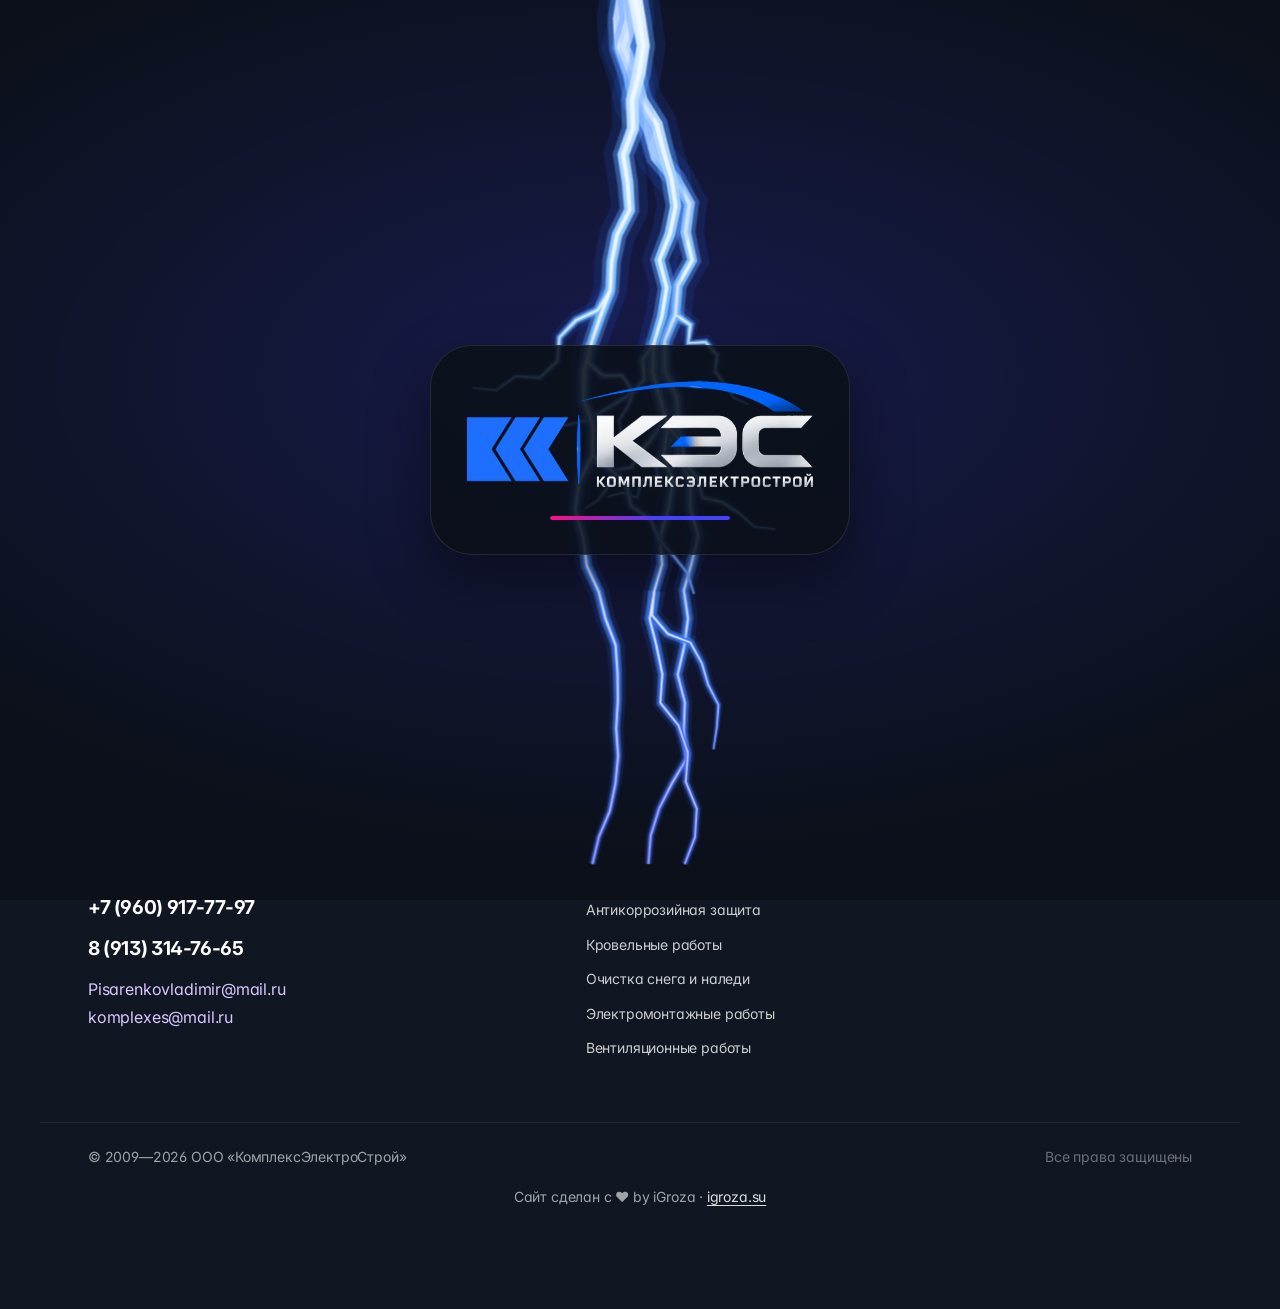
==== commit 7a444964: "deploy ff30319" ====
--- a/index.html
+++ b/index.html
@@ -57,6 +57,6 @@
     <link rel="stylesheet" crossorigin href="/index.css">
   </head>
   <body>
-    <div id="root"><div class="app-shell"><header class="top-nav"><div class="container top-nav__inner"><a class="brand" aria-label="КЭС — на главную" href="/" data-discover="true"><img class="brand__logo" src="/logo-kes.png" alt="" width="600" height="185"/></a><nav class="top-nav__links" aria-label="Основная навигация"><a href="/#uslugi" class="top-nav__link">Услуги</a><a href="/#projects" class="top-nav__link">Проекты</a><a href="/#o-kompanii" class="top-nav__link">О компании</a><a href="/#kontakty" class="top-nav__link">Контакты</a><a href="/#rekvizity" class="top-nav__link">Реквизиты</a><div class="top-nav__call-mobile"><a href="tel:+79609177797" class="btn btn--iris btn--sm top-nav__call-mobile-item"><svg width="24" height="24" viewBox="0 0 24 24" fill="none" stroke="currentColor" stroke-width="1.8" stroke-linecap="round" stroke-linejoin="round" aria-hidden="true" focusable="false"><path d="M6.6 10.8a15.5 15.5 0 0 0 6.6 6.6l2.2-2.2c.3-.3.7-.4 1-.2 1.2.4 2.4.6 3.7.6.6 0 1 .4 1 1V20c0 .6-.4 1-1 1A17 17 0 0 1 3 4c0-.6.4-1 1-1h3.4c.6 0 1 .4 1 1 0 1.3.2 2.5.6 3.7.1.4 0 .8-.2 1l-2.2 2.1Z"></path></svg>+7 (960) 917-77-97</a><a href="tel:+79133147665" class="btn btn--iris btn--sm top-nav__call-mobile-item"><svg width="24" height="24" viewBox="0 0 24 24" fill="none" stroke="currentColor" stroke-width="1.8" stroke-linecap="round" stroke-linejoin="round" aria-hidden="true" focusable="false"><path d="M6.6 10.8a15.5 15.5 0 0 0 6.6 6.6l2.2-2.2c.3-.3.7-.4 1-.2 1.2.4 2.4.6 3.7.6.6 0 1 .4 1 1V20c0 .6-.4 1-1 1A17 17 0 0 1 3 4c0-.6.4-1 1-1h3.4c.6 0 1 .4 1 1 0 1.3.2 2.5.6 3.7.1.4 0 .8-.2 1l-2.2 2.1Z"></path></svg>8 (913) 314-76-65</a></div></nav><div class="top-nav__call"><button type="button" class="btn btn--iris btn--sm top-nav__cta" aria-haspopup="menu" aria-expanded="false"><svg width="24" height="24" viewBox="0 0 24 24" fill="none" stroke="currentColor" stroke-width="1.8" stroke-linecap="round" stroke-linejoin="round" aria-hidden="true" focusable="false"><path d="M6.6 10.8a15.5 15.5 0 0 0 6.6 6.6l2.2-2.2c.3-.3.7-.4 1-.2 1.2.4 2.4.6 3.7.6.6 0 1 .4 1 1V20c0 .6-.4 1-1 1A17 17 0 0 1 3 4c0-.6.4-1 1-1h3.4c.6 0 1 .4 1 1 0 1.3.2 2.5.6 3.7.1.4 0 .8-.2 1l-2.2 2.1Z"></path></svg>Позвонить</button><div class="top-nav__call-menu" role="menu"><a href="tel:+79609177797" class="top-nav__call-item" role="menuitem"><span class="top-nav__call-phone">+7 (960) 917-77-97</span></a><a href="tel:+79133147665" class="top-nav__call-item" role="menuitem"><span class="top-nav__call-phone">8 (913) 314-76-65</span></a></div></div><button type="button" class="top-nav__burger" aria-label="Открыть меню" aria-expanded="false"><svg width="24" height="24" viewBox="0 0 24 24" fill="none" stroke="currentColor" stroke-width="1.8" stroke-linecap="round" stroke-linejoin="round" aria-hidden="true" focusable="false"><path d="M4 7h16M4 12h16M4 17h16"></path></svg></button></div></header><main><script type="application/ld+json">{"@context":"https://schema.org","@type":"LocalBusiness","name":"ООО «КомплексЭлектроСтрой»","alternateName":"КЭС","description":"Промышленный альпинизм, огнезащита, антикоррозийная защита, кровельные работы, очистка снега, электромонтаж, охранно-пожарная сигнализация, видеонаблюдение, СКУД, вентиляция и компьютерные сети. Работаем по всей России.","url":"https://kes42.ru","telephone":"8 (913) 314-76-65","email":"komplexes@mail.ru","areaServed":"Россия","address":{"@type":"PostalAddress","addressLocality":"Кемерово","streetAddress":"ул. Гагарина, 136, оф. 10","addressCountry":"RU"},"makesOffer":[{"@type":"Offer","itemOffered":{"@type":"Service","name":"Огнезащитная обработка металлоконструкций"},"url":"https://kes42.ru/uslugi/ognezashchita"},{"@type":"Offer","itemOffered":{"@type":"Service","name":"Промышленный альпинизм"},"url":"https://kes42.ru/uslugi/promalp"},{"@type":"Offer","itemOffered":{"@type":"Service","name":"Антикоррозийная защита металлоконструкций"},"url":"https://kes42.ru/uslugi/antikorroziya"},{"@type":"Offer","itemOffered":{"@type":"Service","name":"Кровельные работы"},"url":"https://kes42.ru/uslugi/krovelnye-raboty"},{"@type":"Offer","itemOffered":{"@type":"Service","name":"Очистка снега и наледи с крыш"},"url":"https://kes42.ru/uslugi/chistka-snega"},{"@type":"Offer","itemOffered":{"@type":"Service","name":"Электромонтажные работы"},"url":"https://kes42.ru/uslugi/elektromontazh"},{"@type":"Offer","itemOffered":{"@type":"Service","name":"Системы контроля и управления доступом (СКУД)"},"url":"https://kes42.ru/uslugi/skud"},{"@type":"Offer","itemOffered":{"@type":"Service","name":"Охранно-пожарная сигнализация"},"url":"https://kes42.ru/uslugi/ops"},{"@type":"Offer","itemOffered":{"@type":"Service","name":"Системы видеонаблюдения"},"url":"https://kes42.ru/uslugi/videonablyudenie"},{"@type":"Offer","itemOffered":{"@type":"Service","name":"Компьютерные сети, офисные АТС"},"url":"https://kes42.ru/uslugi/seti-ats"},{"@type":"Offer","itemOffered":{"@type":"Service","name":"Вентиляционные работы"},"url":"https://kes42.ru/uslugi/ventilyaciya"}]}</script><section class="hero section--midnight" id="top"><div class="ribbon" aria-hidden="true"><div class="ribbon__glow"></div><svg class="ln ln--hero ribbon__bolts" viewBox="0 0 1200 300" preserveAspectRatio="xMidYMid meet" fill="none" aria-hidden="true"><defs><linearGradient id="lngrad-hero-0" gradientUnits="userSpaceOnUse" x1="-20" y1="160.67710323259234" x2="1220" y2="175.0879404908046"><stop offset="0" stop-color="#e6f3ff"></stop><stop offset="0.4" stop-color="#6cb8ff"></stop><stop offset="0.75" stop-color="#2f6bff"></stop><stop offset="1" stop-color="#4541fe"></stop></linearGradient><linearGradient id="lngrad-hero-1" gradientUnits="userSpaceOnUse" x1="-20" y1="166.47542754840106" x2="1220" y2="114.86971198953688"><stop offset="0" stop-color="#e6f3ff"></stop><stop offset="0.4" stop-color="#6cb8ff"></stop><stop offset="0.75" stop-color="#2f6bff"></stop><stop offset="1" stop-color="#4541fe"></stop></linearGradient><linearGradient id="lngrad-hero-2" gradientUnits="userSpaceOnUse" x1="-20" y1="172.27375186420977" x2="1220" y2="138.65148348826915"><stop offset="0" stop-color="#e6f3ff"></stop><stop offset="0.4" stop-color="#6cb8ff"></stop><stop offset="0.75" stop-color="#2f6bff"></stop><stop offset="1" stop-color="#4541fe"></stop></linearGradient></defs><g class="ln__bolt" style="--i:0"><path d="M-14.7,171.3 L 1.4,162.9 L 18.8,162.5 L 40.0,164.6 L 59.2,160.8 L 76.6,166.0 L 96.4,169.4 L 116.3,175.2 L 140.6,176.8 L 160.7,166.9 L 177.4,160.3 L 197.5,158.9 L 217.0,151.5 L 236.5,148.0 L 254.5,141.9 L 273.5,143.1 L 292.0,141.1 L 309.1,148.1 L 328.4,152.3 L 346.3,160.0 L 367.8,166.5 L 388.1,163.0 L 406.2,168.0 L 427.1,171.5 L 447.4,171.0 L 465.1,172.6 L 482.0,183.6 L 502.5,186.3 L 520.7,193.7 L 540.5,197.1 L 559.6,203.3 L 579.4,204.7 L 597.1,211.0 L 615.8,217.9 L 634.9,224.8 L 654.3,229.5 L 673.8,236.3 L 695.6,236.9 L 715.6,233.2 L 734.5,232.2 L 754.5,236.5 L 774.5,233.5 L 793.6,235.0 L 813.7,236.7 L 833.5,235.4 L 854.4,236.1 L 873.0,230.4 L 890.6,238.2 L 912.3,240.9 L 932.0,235.3 L 952.0,237.0 L 973.4,233.5 L 991.5,222.4 L 1008.2,212.5 L 1027.3,206.2 L 1044.0,195.1 L 1062.7,191.4 L 1083.5,192.1 L 1102.2,183.6 L 1121.6,181.4 L 1141.0,177.9 L 1160.6,176.6 L 1179.9,181.2 L 1200.8,184.0 L 1220.7,177.2 L 1219.3,173.0 L 1200.4,179.3 L 1180.8,176.2 L 1161.0,171.3 L 1140.4,172.3 L 1120.8,175.6 L 1100.6,177.5 L 1082.2,185.7 L 1062.2,184.6 L 1041.3,188.5 L 1024.1,199.5 L 1005.1,205.4 L 987.4,215.5 L 970.6,225.7 L 951.7,228.4 L 931.2,226.4 L 911.7,231.7 L 893.2,229.0 L 873.7,220.5 L 853.2,226.0 L 833.4,224.9 L 813.8,226.0 L 794.6,224.0 L 774.2,222.2 L 755.0,224.9 L 735.6,220.2 L 714.2,221.0 L 694.7,224.4 L 676.3,223.6 L 658.2,216.9 L 638.9,211.9 L 620.6,205.0 L 602.0,197.8 L 582.4,190.6 L 562.5,188.9 L 544.2,182.6 L 525.0,179.0 L 506.5,171.3 L 487.6,168.7 L 470.7,157.3 L 448.1,154.5 L 428.4,154.8 L 410.0,151.2 L 389.0,145.6 L 369.1,148.8 L 352.7,143.1 L 334.1,134.9 L 314.6,130.3 L 294.8,122.3 L 273.2,123.8 L 252.1,122.5 L 231.8,128.7 L 211.7,132.0 L 193.2,138.8 L 173.0,140.0 L 152.2,147.6 L 136.5,155.8 L 120.4,153.9 L 101.6,148.1 L 81.7,144.3 L 60.3,138.3 L 39.2,141.7 L 19.8,139.3 L -4.2,140.1 L -25.3,150.0 Z" fill="#2f6bff" opacity="0.13"></path><path d="M517.5,184.4 L 513.4,197.3 L 518.6,208.9 L 519.7,219.4 L 523.8,229.5 L 526.3,240.4 L 518.4,252.2 L 529.4,262.1 L 537.4,271.9 L 549.2,276.5 L 559.1,284.4 L 573.7,285.0 L 583.8,277.3 L 593.9,279.9 L 603.6,286.1 L 614.3,292.5 L 614.7,305.0 L 617.1,304.9 L 616.9,291.1 L 605.5,283.2 L 595.6,276.2 L 582.9,272.7 L 572.2,279.9 L 561.2,279.0 L 552.5,271.0 L 541.6,266.4 L 534.8,256.8 L 526.5,251.6 L 534.7,242.5 L 532.8,227.2 L 529.3,217.2 L 528.7,206.3 L 524.4,197.0 L 528.3,188.4 Z" fill="#2f6bff" opacity="0.13"></path><path d="M413.2,162.3 L 418.5,151.6 L 426.3,144.0 L 436.3,139.8 L 451.4,143.9 L 454.3,129.2 L 465.3,124.0 L 472.4,113.8 L 485.9,113.9 L 492.0,101.1 L 502.1,94.8 L 513.7,90.7 L 525.5,96.0 L 537.9,96.7 L 549.5,92.5 L 559.3,84.3 L 570.7,89.1 L 571.7,86.9 L 558.9,81.4 L 547.8,89.4 L 537.4,92.7 L 526.7,91.5 L 514.0,85.4 L 499.7,89.4 L 487.2,96.8 L 482.2,108.0 L 469.3,107.0 L 460.2,117.7 L 447.2,124.1 L 446.7,135.9 L 436.5,130.0 L 421.0,135.0 L 409.8,144.9 L 403.0,156.9 Z" fill="#2f6bff" opacity="0.13"></path><path d="M521.4,192.0 L 536.3,194.7 L 546.6,183.5 L 552.8,175.3 L 558.5,168.2 L 571.3,161.4 L 571.9,148.8 L 580.2,151.1 L 592.7,151.4 L 602.6,145.9 L 611.7,152.3 L 622.6,153.3 L 630.8,159.9 L 643.2,165.0 L 654.2,158.1 L 664.2,153.4 L 671.8,145.1 L 670.0,143.4 L 662.5,150.9 L 652.5,155.0 L 642.9,160.9 L 633.2,155.9 L 624.7,148.5 L 613.9,146.9 L 603.1,139.5 L 591.3,144.6 L 580.9,143.6 L 566.5,142.8 L 564.2,156.3 L 553.2,160.6 L 545.3,169.0 L 538.6,176.9 L 533.0,184.2 L 524.3,180.8 Z" fill="#2f6bff" opacity="0.13"></path><path d="M596.8,209.4 L 605.8,213.5 L 609.1,226.0 L 623.2,228.1 L 631.9,227.9 L 634.0,236.2 L 639.2,243.6 L 632.8,252.7 L 636.8,267.0 L 654.7,274.3 L 664.7,288.8 L 662.0,298.7 L 664.3,311.0 L 675.7,314.0 L 683.8,321.2 L 685.4,319.5 L 677.2,311.3 L 667.0,308.6 L 666.3,299.0 L 669.5,287.5 L 658.4,270.0 L 641.1,262.3 L 639.6,254.0 L 646.8,244.2 L 641.6,233.0 L 637.5,220.9 L 624.2,218.5 L 616.2,218.6 L 614.6,207.1 L 602.4,199.3 Z" fill="#2f6bff" opacity="0.13"></path><path d="M-17.2,166.3 L 0.1,157.5 L 19.1,157.1 L 39.8,159.2 L 59.5,155.5 L 77.8,160.9 L 97.6,164.4 L 117.3,170.2 L 139.6,171.9 L 158.7,162.4 L 176.4,155.6 L 196.5,154.1 L 215.7,146.9 L 235.4,143.5 L 253.9,137.3 L 273.4,138.5 L 292.6,136.7 L 310.4,143.9 L 329.8,148.2 L 347.8,156.0 L 368.1,162.3 L 388.3,158.9 L 407.1,164.0 L 427.4,167.6 L 447.5,167.1 L 466.4,169.0 L 483.3,180.1 L 503.4,182.8 L 521.7,190.3 L 541.3,193.7 L 560.3,199.9 L 580.1,201.4 L 598.3,207.9 L 616.9,214.9 L 635.9,221.8 L 655.2,226.6 L 674.4,233.3 L 695.4,234.0 L 715.3,230.4 L 734.8,229.3 L 754.6,233.8 L 774.4,230.9 L 793.8,232.4 L 813.7,234.2 L 833.5,232.9 L 854.1,233.7 L 873.2,228.1 L 891.2,236.0 L 912.2,238.8 L 931.8,233.2 L 951.9,235.0 L 972.8,231.7 L 990.5,220.8 L 1007.5,210.8 L 1026.5,204.6 L 1043.3,193.6 L 1062.6,189.8 L 1083.2,190.6 L 1101.9,182.1 L 1121.4,180.0 L 1140.9,176.5 L 1160.7,175.3 L 1180.1,180.0 L 1200.7,182.9 L 1220.4,176.2 L 1219.6,174.0 L 1200.5,180.4 L 1180.6,177.4 L 1160.9,172.5 L 1140.5,173.6 L 1120.9,176.9 L 1101.0,179.0 L 1082.5,187.2 L 1062.3,186.2 L 1041.9,190.1 L 1024.8,201.1 L 1005.8,207.1 L 988.3,217.1 L 971.2,227.5 L 951.8,230.4 L 931.4,228.5 L 911.8,233.9 L 892.6,231.2 L 873.5,222.8 L 853.5,228.4 L 833.5,227.3 L 813.8,228.5 L 794.4,226.6 L 774.3,224.8 L 754.9,227.6 L 735.4,223.0 L 714.6,223.9 L 694.9,227.3 L 675.7,226.6 L 657.3,219.9 L 638.0,214.9 L 619.5,208.0 L 600.9,200.9 L 581.7,193.9 L 561.8,192.3 L 543.3,186.0 L 524.0,182.5 L 505.6,174.8 L 486.3,172.2 L 469.4,160.9 L 447.9,158.4 L 428.1,158.7 L 409.1,155.2 L 388.7,149.7 L 368.8,152.9 L 351.2,147.1 L 332.8,139.0 L 313.3,134.5 L 294.1,126.7 L 273.3,128.4 L 252.6,127.1 L 232.9,133.3 L 212.9,136.6 L 194.2,143.6 L 174.0,144.8 L 154.2,152.2 L 137.5,160.8 L 119.5,158.9 L 100.4,153.1 L 80.5,149.4 L 60.1,143.6 L 39.4,147.1 L 19.6,144.8 L -2.9,145.4 L -22.8,155.0 Z" fill="#5ea0ff" opacity="0.42"></path><path d="M520.0,185.3 L 516.0,197.3 L 521.0,208.3 L 522.0,218.9 L 525.9,229.0 L 528.3,240.9 L 520.3,252.1 L 530.7,260.8 L 538.4,270.6 L 550.0,275.2 L 559.6,283.1 L 573.4,283.8 L 583.6,276.2 L 594.3,279.0 L 604.0,285.5 L 614.9,292.2 L 615.3,305.0 L 616.6,305.0 L 616.3,291.4 L 605.1,283.9 L 595.2,277.1 L 583.1,273.7 L 572.6,281.1 L 560.7,280.2 L 551.7,272.3 L 540.6,267.7 L 533.5,258.0 L 524.6,251.7 L 532.8,242.0 L 530.7,227.7 L 527.0,217.7 L 526.3,206.9 L 521.8,197.1 L 525.8,187.4 Z" fill="#5ea0ff" opacity="0.42"></path><path d="M410.8,161.0 L 416.5,150.0 L 425.1,141.9 L 436.4,137.5 L 450.3,142.0 L 452.6,128.0 L 464.1,122.5 L 471.7,112.2 L 485.0,112.5 L 490.8,100.1 L 501.5,93.5 L 513.7,89.4 L 525.8,95.0 L 537.8,95.8 L 549.1,91.7 L 559.2,83.6 L 571.0,88.6 L 571.5,87.4 L 559.0,82.1 L 548.2,90.1 L 537.6,93.6 L 526.5,92.6 L 513.9,86.7 L 500.2,90.7 L 488.3,97.8 L 483.1,109.4 L 470.0,108.6 L 461.4,119.1 L 448.9,125.3 L 447.8,137.8 L 436.5,132.3 L 422.2,137.1 L 411.9,146.4 L 405.4,158.2 Z" fill="#5ea0ff" opacity="0.42"></path><path d="M522.1,189.3 L 535.5,192.2 L 544.7,182.0 L 551.0,173.8 L 557.3,166.4 L 569.6,160.2 L 570.6,147.4 L 580.3,149.3 L 592.3,149.8 L 602.7,144.4 L 612.2,151.1 L 623.1,152.2 L 631.3,159.0 L 643.1,164.1 L 653.8,157.3 L 663.8,152.8 L 671.4,144.7 L 670.5,143.8 L 662.9,151.5 L 652.9,155.7 L 643.0,161.9 L 632.6,156.9 L 624.2,149.6 L 613.4,148.2 L 603.0,141.0 L 591.6,146.2 L 580.7,145.3 L 567.8,144.2 L 565.9,157.5 L 554.4,162.4 L 547.0,170.4 L 540.5,178.4 L 533.8,186.7 L 523.7,183.4 Z" fill="#5ea0ff" opacity="0.42"></path><path d="M598.1,207.1 L 607.9,212.0 L 610.8,224.2 L 623.5,225.8 L 633.2,226.3 L 635.8,235.5 L 641.0,243.7 L 634.4,253.0 L 637.8,265.9 L 655.6,273.3 L 665.8,288.5 L 663.0,298.7 L 664.9,310.4 L 676.1,313.4 L 684.1,320.8 L 685.0,319.9 L 676.8,311.9 L 666.4,309.1 L 665.3,298.9 L 668.4,287.8 L 657.5,271.0 L 640.1,263.4 L 638.0,253.7 L 645.0,244.1 L 639.9,233.7 L 636.2,222.6 L 623.9,220.8 L 614.5,220.3 L 612.6,208.6 L 601.1,201.7 Z" fill="#5ea0ff" opacity="0.42"></path><path d="M-18.4,163.8 L -0.6,154.8 L 19.2,154.3 L 39.8,156.5 L 59.6,152.8 L 78.4,158.3 L 98.2,161.9 L 117.8,167.7 L 139.1,169.4 L 157.7,160.1 L 175.8,153.2 L 196.0,151.8 L 215.1,144.6 L 234.8,141.2 L 253.6,135.1 L 273.4,136.3 L 293.0,134.5 L 311.0,141.8 L 330.4,146.2 L 348.6,154.0 L 368.3,160.2 L 388.4,156.9 L 407.6,162.1 L 427.6,165.6 L 447.6,165.2 L 467.1,167.2 L 484.0,178.4 L 503.9,181.0 L 522.3,188.5 L 541.8,192.0 L 560.6,198.2 L 580.4,199.7 L 598.9,206.3 L 617.5,213.4 L 636.3,220.2 L 655.7,225.1 L 674.7,231.8 L 695.3,232.5 L 715.1,228.9 L 734.9,227.9 L 754.7,232.4 L 774.4,229.5 L 794.0,231.1 L 813.7,232.9 L 833.5,231.7 L 854.0,232.5 L 873.3,226.9 L 891.5,235.0 L 912.1,237.7 L 931.7,232.2 L 951.9,234.0 L 972.4,230.8 L 990.0,220.0 L 1007.1,210.0 L 1026.1,203.8 L 1043.0,192.8 L 1062.6,189.0 L 1083.0,189.8 L 1101.7,181.4 L 1121.3,179.4 L 1140.8,175.9 L 1160.7,174.7 L 1180.2,179.4 L 1200.7,182.3 L 1220.2,175.7 L 1219.8,174.5 L 1200.5,180.9 L 1180.5,178.0 L 1160.9,173.2 L 1140.6,174.2 L 1121.0,177.6 L 1101.2,179.7 L 1082.7,188.0 L 1062.4,187.0 L 1042.2,190.9 L 1025.2,201.9 L 1006.2,207.9 L 988.8,218.0 L 971.6,228.5 L 951.8,231.4 L 931.5,229.5 L 911.9,235.0 L 892.3,232.2 L 873.4,224.0 L 853.6,229.6 L 833.5,228.6 L 813.8,229.8 L 794.2,227.9 L 774.3,226.2 L 754.8,229.0 L 735.2,224.4 L 714.7,225.3 L 695.0,228.8 L 675.4,228.1 L 656.8,221.4 L 637.5,216.5 L 618.9,209.6 L 600.3,202.4 L 581.3,195.6 L 561.5,194.0 L 542.9,187.7 L 523.5,184.2 L 505.1,176.6 L 485.6,174.0 L 468.7,162.7 L 447.8,160.3 L 428.0,160.7 L 408.7,157.1 L 388.6,151.7 L 368.6,155.0 L 350.5,149.0 L 332.1,141.0 L 312.7,136.6 L 293.8,128.9 L 273.3,130.6 L 252.9,129.3 L 233.5,135.5 L 213.6,138.9 L 194.8,145.9 L 174.5,147.2 L 155.2,154.4 L 138.0,163.3 L 119.0,161.4 L 99.7,155.6 L 79.9,151.9 L 59.9,146.2 L 39.5,149.8 L 19.4,147.5 L -2.3,148.1 L -21.6,157.5 Z" fill="url(#lngrad-hero-0)"></path><path d="M521.3,185.8 L 517.3,197.2 L 522.1,208.0 L 523.1,218.6 L 527.0,228.7 L 529.3,241.1 L 521.2,252.0 L 531.3,260.2 L 538.9,270.0 L 550.4,274.5 L 559.9,282.5 L 573.2,283.2 L 583.5,275.6 L 594.5,278.6 L 604.3,285.1 L 615.2,292.0 L 615.6,305.0 L 616.3,305.0 L 616.0,291.6 L 604.8,284.2 L 595.0,277.5 L 583.2,274.3 L 572.8,281.7 L 560.5,280.9 L 551.3,272.9 L 540.1,268.3 L 532.9,258.6 L 523.6,251.8 L 531.8,241.7 L 529.6,228.0 L 525.9,218.0 L 525.1,207.2 L 520.5,197.1 L 524.5,187.0 Z" fill="url(#lngrad-hero-0)"></path><path d="M409.6,160.4 L 415.4,149.2 L 424.4,140.8 L 436.4,136.4 L 449.7,141.1 L 451.8,127.4 L 463.5,121.7 L 471.3,111.4 L 484.6,111.8 L 490.3,99.6 L 501.2,92.9 L 513.8,88.8 L 525.9,94.4 L 537.8,95.3 L 548.9,91.4 L 559.1,83.3 L 571.1,88.3 L 571.3,87.7 L 559.0,82.4 L 548.4,90.5 L 537.6,94.1 L 526.3,93.1 L 513.9,87.3 L 500.5,91.3 L 488.9,98.3 L 483.5,110.1 L 470.4,109.4 L 462.0,119.9 L 449.7,125.9 L 448.4,138.7 L 436.4,133.5 L 422.9,138.2 L 412.9,147.2 L 406.6,158.8 Z" fill="url(#lngrad-hero-0)"></path><path d="M522.5,188.0 L 535.2,191.0 L 543.8,181.2 L 550.1,173.0 L 556.7,165.5 L 568.8,159.6 L 570.0,146.7 L 580.4,148.4 L 592.2,149.0 L 602.8,143.6 L 612.5,150.4 L 623.3,151.6 L 631.6,158.5 L 643.1,163.6 L 653.6,157.0 L 663.6,152.5 L 671.2,144.5 L 670.7,144.0 L 663.1,151.8 L 653.1,156.0 L 643.0,162.4 L 632.4,157.3 L 624.0,150.2 L 613.1,148.8 L 602.9,141.8 L 591.8,147.0 L 580.6,146.2 L 568.4,144.9 L 566.7,158.1 L 555.1,163.3 L 547.9,171.2 L 541.4,179.2 L 534.2,187.9 L 523.3,184.7 Z" fill="url(#lngrad-hero-0)"></path><path d="M598.8,205.9 L 609.0,211.3 L 611.6,223.4 L 623.6,224.7 L 633.9,225.5 L 636.7,235.1 L 641.9,243.8 L 635.2,253.1 L 638.3,265.3 L 656.0,272.8 L 666.4,288.3 L 663.5,298.8 L 665.2,310.1 L 676.2,313.0 L 684.3,320.6 L 684.8,320.1 L 676.7,312.3 L 666.0,309.4 L 664.8,298.9 L 667.8,287.9 L 657.1,271.5 L 639.6,264.0 L 637.2,253.5 L 644.1,244.0 L 639.0,234.1 L 635.5,223.4 L 623.8,221.9 L 613.7,221.2 L 611.5,209.4 L 600.4,202.9 Z" fill="url(#lngrad-hero-0)"></path><path d="M-19.4,161.8 L -1.1,152.7 L 19.3,152.2 L 39.7,154.4 L 59.7,150.7 L 78.9,156.3 L 98.7,159.9 L 118.2,165.7 L 138.8,167.5 L 156.9,158.3 L 175.4,151.3 L 195.6,149.9 L 214.6,142.8 L 234.4,139.4 L 253.4,133.2 L 273.4,134.5 L 293.2,132.7 L 311.6,140.1 L 331.0,144.5 L 349.2,152.4 L 368.4,158.6 L 388.5,155.2 L 407.9,160.5 L 427.7,164.0 L 447.7,163.6 L 467.6,165.7 L 484.5,176.9 L 504.3,179.6 L 522.7,187.2 L 542.1,190.6 L 560.9,196.8 L 580.7,198.4 L 599.3,205.1 L 618.0,212.1 L 636.7,219.0 L 656.1,223.9 L 674.9,230.6 L 695.2,231.3 L 715.0,227.8 L 735.0,226.8 L 754.7,231.3 L 774.4,228.4 L 794.0,230.1 L 813.8,231.9 L 833.5,230.7 L 853.9,231.6 L 873.3,226.0 L 891.8,234.1 L 912.0,236.8 L 931.6,231.3 L 951.8,233.1 L 972.2,230.0 L 989.6,219.3 L 1006.8,209.3 L 1025.8,203.2 L 1042.8,192.2 L 1062.5,188.4 L 1082.9,189.2 L 1101.5,180.9 L 1121.2,178.8 L 1140.7,175.4 L 1160.8,174.2 L 1180.3,179.0 L 1200.6,181.9 L 1220.1,175.3 L 1219.9,174.9 L 1200.6,181.4 L 1180.4,178.4 L 1160.8,173.7 L 1140.7,174.8 L 1121.1,178.2 L 1101.3,180.2 L 1082.8,188.6 L 1062.5,187.7 L 1042.5,191.5 L 1025.5,202.5 L 1006.5,208.6 L 989.2,218.6 L 971.9,229.2 L 951.8,232.2 L 931.5,230.4 L 912.0,235.8 L 892.0,233.1 L 873.4,224.9 L 853.7,230.5 L 833.5,229.6 L 813.8,230.8 L 794.1,228.9 L 774.3,227.2 L 754.8,230.1 L 735.1,225.6 L 714.8,226.5 L 695.1,230.0 L 675.2,229.2 L 656.5,222.5 L 637.1,217.7 L 618.5,210.8 L 599.8,203.7 L 581.0,196.9 L 561.2,195.3 L 542.5,189.1 L 523.1,185.6 L 504.7,178.0 L 485.1,175.4 L 468.2,164.1 L 447.8,161.9 L 427.8,162.3 L 408.3,158.7 L 388.6,153.4 L 368.5,156.7 L 349.9,150.6 L 331.6,142.7 L 312.1,138.2 L 293.5,130.7 L 273.3,132.4 L 253.2,131.2 L 233.9,137.4 L 214.1,140.7 L 195.2,147.8 L 175.0,149.1 L 156.0,156.3 L 138.3,165.2 L 118.6,163.4 L 99.3,157.6 L 79.4,154.0 L 59.8,148.3 L 39.6,151.9 L 19.4,149.7 L -1.7,150.3 L -20.6,159.5 Z" fill="#f2f9ff" opacity="0.95"></path><path d="M522.3,186.2 L 518.3,197.2 L 523.1,207.8 L 524.0,218.4 L 527.8,228.5 L 530.1,241.3 L 522.0,251.9 L 531.8,259.7 L 539.3,269.4 L 550.7,274.0 L 560.1,282.0 L 573.0,282.7 L 583.4,275.2 L 594.7,278.2 L 604.4,284.8 L 615.5,291.9 L 615.8,305.0 L 616.1,305.0 L 615.7,291.7 L 604.6,284.5 L 594.9,277.8 L 583.3,274.7 L 572.9,282.2 L 560.3,281.4 L 551.0,273.4 L 539.7,268.9 L 532.4,259.1 L 522.8,251.9 L 531.0,241.5 L 528.8,228.2 L 525.0,218.2 L 524.2,207.5 L 519.5,197.1 L 523.5,186.6 Z" fill="#f2f9ff" opacity="0.95"></path><path d="M408.7,159.9 L 414.6,148.6 L 423.9,140.0 L 436.4,135.4 L 449.3,140.3 L 451.1,126.9 L 463.0,121.1 L 471.0,110.8 L 484.2,111.3 L 489.8,99.2 L 501.0,92.4 L 513.8,88.3 L 526.1,94.0 L 537.7,94.9 L 548.8,91.1 L 559.1,83.0 L 571.2,88.1 L 571.3,87.9 L 559.1,82.7 L 548.6,90.8 L 537.7,94.5 L 526.2,93.5 L 513.8,87.8 L 500.8,91.8 L 489.3,98.7 L 483.8,110.7 L 470.7,110.0 L 462.4,120.5 L 450.3,126.4 L 448.8,139.5 L 436.4,134.4 L 423.4,139.0 L 413.7,147.9 L 407.6,159.3 Z" fill="#f2f9ff" opacity="0.95"></path><path d="M522.7,187.0 L 534.8,190.0 L 543.0,180.6 L 549.4,172.5 L 556.1,164.8 L 568.1,159.1 L 569.5,146.1 L 580.5,147.7 L 592.0,148.3 L 602.8,143.0 L 612.7,149.9 L 623.5,151.1 L 631.9,158.1 L 643.1,163.2 L 653.4,156.7 L 663.4,152.3 L 671.0,144.4 L 670.8,144.2 L 663.3,152.0 L 653.3,156.3 L 643.0,162.8 L 632.1,157.7 L 623.8,150.6 L 612.9,149.3 L 602.9,142.4 L 591.9,147.6 L 580.6,146.9 L 568.9,145.5 L 567.4,158.6 L 555.6,164.0 L 548.6,171.8 L 542.2,179.9 L 534.5,188.9 L 523.0,185.8 Z" fill="#f2f9ff" opacity="0.95"></path><path d="M599.3,204.9 L 609.8,210.7 L 612.3,222.7 L 623.6,223.8 L 634.4,224.8 L 637.4,234.8 L 642.6,243.9 L 635.8,253.3 L 638.7,264.9 L 656.4,272.4 L 666.8,288.2 L 663.9,298.8 L 665.5,309.9 L 676.4,312.8 L 684.5,320.4 L 684.7,320.3 L 676.5,312.5 L 665.8,309.7 L 664.3,298.8 L 667.3,288.1 L 656.7,271.9 L 639.2,264.4 L 636.5,253.4 L 643.4,243.9 L 638.2,234.4 L 635.0,224.1 L 623.7,222.8 L 613.0,221.9 L 610.7,210.0 L 599.9,203.9 Z" fill="#f2f9ff" opacity="0.95"></path></g><g class="ln__bolt" style="--i:1"><path d="M-16.7,177.9 L 0.3,172.6 L 20.4,175.4 L 41.0,169.5 L 58.2,167.5 L 76.9,171.1 L 96.5,171.7 L 116.1,176.5 L 138.3,176.7 L 159.1,173.2 L 179.1,169.5 L 200.6,164.8 L 218.8,154.7 L 235.6,149.2 L 254.2,152.2 L 273.2,154.5 L 291.4,163.6 L 311.1,167.4 L 328.6,175.8 L 347.8,182.3 L 366.6,189.2 L 387.7,194.6 L 406.6,194.5 L 422.3,205.1 L 443.7,212.1 L 465.1,212.9 L 486.6,213.6 L 507.3,208.2 L 523.8,203.7 L 539.1,214.7 L 561.3,221.3 L 582.4,220.0 L 603.9,223.5 L 624.3,215.3 L 642.5,211.2 L 661.8,215.4 L 681.4,216.1 L 698.3,226.1 L 719.1,233.8 L 740.8,234.9 L 761.6,234.5 L 781.5,233.9 L 802.5,239.0 L 823.2,231.7 L 842.8,226.3 L 862.4,220.1 L 880.5,211.5 L 900.3,206.2 L 917.5,195.6 L 937.4,191.0 L 953.9,179.4 L 972.9,177.4 L 993.2,172.3 L 1010.7,161.8 L 1027.6,152.2 L 1046.5,146.5 L 1064.2,138.0 L 1083.4,136.2 L 1102.6,132.6 L 1122.5,135.3 L 1142.9,130.8 L 1161.5,123.6 L 1180.6,119.4 L 1200.3,118.5 L 1220.1,117.1 L 1219.9,112.7 L 1200.0,113.7 L 1179.9,114.5 L 1160.0,118.5 L 1141.3,125.4 L 1122.3,129.4 L 1102.5,126.4 L 1082.6,129.7 L 1062.4,131.4 L 1044.0,139.8 L 1024.7,145.4 L 1006.8,155.0 L 990.2,164.8 L 971.5,169.2 L 950.8,171.2 L 933.9,182.8 L 914.1,187.0 L 896.6,197.4 L 877.1,202.2 L 858.8,210.6 L 839.9,216.2 L 819.9,221.4 L 802.0,228.0 L 782.8,222.6 L 761.4,222.9 L 741.0,222.9 L 721.6,221.8 L 703.8,214.8 L 685.2,203.7 L 663.6,202.3 L 642.5,197.7 L 620.3,202.1 L 602.4,209.4 L 583.2,205.6 L 563.1,206.7 L 545.6,201.1 L 526.8,188.6 L 503.6,193.0 L 484.9,197.7 L 465.8,196.7 L 446.7,195.8 L 429.7,189.9 L 411.6,178.1 L 390.1,177.3 L 372.1,172.3 L 353.9,165.3 L 335.6,158.8 L 317.1,149.7 L 297.7,145.7 L 279.0,136.1 L 257.0,132.8 L 234.2,129.4 L 211.0,136.1 L 193.5,145.6 L 175.2,149.1 L 155.6,152.4 L 136.7,155.4 L 118.9,155.0 L 99.7,149.9 L 79.5,149.0 L 59.2,144.9 L 36.7,147.0 L 18.9,152.2 L -1.2,149.1 L -23.3,155.0 Z" fill="#2f6bff" opacity="0.13"></path><path d="M277.7,150.8 L 292.5,145.5 L 297.4,131.8 L 304.0,124.7 L 314.1,120.7 L 327.8,114.6 L 331.8,101.1 L 339.5,92.7 L 343.0,82.7 L 352.8,82.4 L 362.1,90.4 L 375.9,93.2 L 387.2,88.2 L 398.3,91.9 L 410.9,92.1 L 423.8,90.6 L 434.1,82.8 L 432.7,80.9 L 422.8,87.8 L 410.8,88.5 L 399.1,87.9 L 387.1,83.5 L 375.4,88.0 L 364.8,85.3 L 355.0,76.4 L 339.3,76.8 L 333.3,88.5 L 324.7,97.2 L 321.5,108.7 L 310.8,112.0 L 298.6,116.5 L 288.5,126.4 L 284.9,137.6 L 274.5,139.7 Z" fill="#2f6bff" opacity="0.13"></path><path d="M818.3,231.3 L 826.2,235.7 L 827.9,248.3 L 841.1,247.8 L 848.3,251.9 L 860.2,265.4 L 874.6,280.7 L 883.3,268.3 L 892.8,263.4 L 903.5,263.5 L 914.5,267.3 L 924.7,270.3 L 929.3,280.8 L 940.6,283.3 L 946.3,292.5 L 948.3,291.3 L 942.4,280.9 L 931.7,278.0 L 927.7,267.1 L 916.2,262.6 L 904.6,258.0 L 891.4,257.2 L 878.4,263.3 L 875.9,273.2 L 866.5,260.0 L 854.3,245.4 L 843.0,238.4 L 834.8,240.7 L 835.7,230.5 L 824.8,221.8 Z" fill="#2f6bff" opacity="0.13"></path><path d="M826.8,224.2 L 820.0,211.7 L 824.0,200.4 L 836.4,199.6 L 853.3,197.1 L 854.3,182.7 L 853.9,172.3 L 865.6,168.2 L 870.8,155.5 L 868.6,154.5 L 863.2,165.5 L 850.3,169.3 L 848.5,182.5 L 848.7,191.8 L 835.8,191.5 L 818.5,193.1 L 809.6,211.8 L 816.3,229.0 Z" fill="#2f6bff" opacity="0.13"></path><path d="M216.1,151.0 L 232.3,147.1 L 242.5,136.2 L 254.4,134.4 L 271.0,137.3 L 278.3,121.2 L 281.3,108.2 L 291.3,99.5 L 301.7,88.9 L 309.4,75.4 L 307.5,61.8 L 316.9,52.5 L 320.3,37.7 L 315.0,23.6 L 307.7,11.9 L 309.3,-1.6 L 316.2,-13.9 L 314.2,-15.1 L 306.5,-2.6 L 304.2,12.6 L 311.3,25.3 L 315.7,38.0 L 312.4,49.9 L 302.0,59.8 L 303.1,74.0 L 296.2,84.5 L 286.2,94.0 L 274.5,103.9 L 270.1,118.5 L 266.9,129.0 L 255.0,124.6 L 237.8,126.9 L 227.0,137.4 L 213.7,139.7 Z" fill="#2f6bff" opacity="0.13"></path><path d="M-18.3,172.5 L -0.0,167.0 L 20.1,169.9 L 40.0,164.2 L 58.4,162.2 L 77.6,165.9 L 97.3,166.6 L 116.7,171.4 L 137.9,171.7 L 158.3,168.3 L 178.2,164.7 L 199.0,160.3 L 217.0,150.3 L 235.3,144.5 L 254.9,147.6 L 274.6,150.1 L 292.9,159.4 L 312.5,163.2 L 330.2,171.8 L 349.2,178.3 L 367.9,185.2 L 388.3,190.5 L 407.8,190.6 L 424.0,201.5 L 444.4,208.2 L 465.3,209.1 L 486.2,209.8 L 506.4,204.6 L 524.5,200.1 L 540.6,211.5 L 561.7,217.9 L 582.6,216.6 L 603.5,220.2 L 623.4,212.2 L 642.5,208.0 L 662.2,212.3 L 682.3,213.2 L 699.6,223.5 L 719.7,231.0 L 740.8,232.1 L 761.5,231.8 L 781.8,231.3 L 802.3,236.4 L 822.4,229.3 L 842.1,223.9 L 861.6,217.9 L 879.7,209.3 L 899.4,204.2 L 916.7,193.6 L 936.6,189.1 L 953.1,177.4 L 972.6,175.5 L 992.5,170.5 L 1009.8,160.2 L 1026.9,150.6 L 1045.9,144.9 L 1063.8,136.4 L 1083.2,134.7 L 1102.5,131.2 L 1122.5,133.9 L 1142.5,129.5 L 1161.1,122.4 L 1180.4,118.3 L 1200.2,117.3 L 1220.1,116.0 L 1219.9,113.7 L 1200.1,114.8 L 1180.1,115.6 L 1160.3,119.7 L 1141.6,126.7 L 1122.4,130.8 L 1102.5,127.9 L 1082.8,131.2 L 1062.8,132.9 L 1044.6,141.4 L 1025.4,147.0 L 1007.7,156.6 L 990.9,166.6 L 971.9,171.1 L 951.5,173.1 L 934.7,184.7 L 914.9,189.0 L 897.5,199.5 L 877.9,204.4 L 859.6,212.8 L 840.6,218.6 L 820.7,223.9 L 802.1,230.6 L 782.5,225.3 L 761.4,225.6 L 741.0,225.7 L 721.0,224.6 L 702.5,217.5 L 684.3,206.6 L 663.1,205.3 L 642.5,200.9 L 621.2,205.2 L 602.8,212.7 L 583.0,209.0 L 562.7,210.2 L 544.1,204.3 L 526.1,192.2 L 504.5,196.6 L 485.3,201.5 L 465.6,200.5 L 445.9,199.6 L 427.9,193.5 L 410.5,182.0 L 389.5,181.4 L 370.8,176.3 L 352.4,169.3 L 333.9,162.8 L 315.7,153.9 L 296.2,149.9 L 277.6,140.4 L 256.3,137.3 L 234.5,134.1 L 212.8,140.5 L 195.2,150.1 L 176.1,153.9 L 156.4,157.3 L 137.1,160.4 L 118.3,160.0 L 99.0,155.0 L 78.9,154.2 L 59.0,150.2 L 37.7,152.3 L 19.3,157.7 L -0.9,154.6 L -21.7,160.4 Z" fill="#5ea0ff" opacity="0.42"></path><path d="M276.9,148.2 L 290.7,143.7 L 295.3,130.6 L 302.8,122.8 L 313.4,118.6 L 326.3,113.2 L 330.1,100.2 L 338.1,91.7 L 342.1,81.3 L 353.3,81.0 L 362.8,89.2 L 375.8,92.0 L 387.2,87.1 L 398.5,91.0 L 410.9,91.2 L 423.6,89.9 L 433.8,82.3 L 433.1,81.3 L 423.1,88.5 L 410.8,89.4 L 398.9,88.8 L 387.1,84.6 L 375.5,89.2 L 364.2,86.5 L 354.5,77.8 L 340.1,78.2 L 334.7,89.5 L 326.4,98.1 L 323.0,110.1 L 311.6,114.0 L 299.9,118.4 L 290.6,127.7 L 286.7,139.5 L 275.2,142.3 Z" fill="#5ea0ff" opacity="0.42"></path><path d="M819.8,229.1 L 828.4,234.4 L 829.5,246.5 L 841.5,245.6 L 849.7,250.4 L 861.7,264.1 L 874.9,278.9 L 882.2,267.1 L 892.5,262.0 L 903.8,262.2 L 914.9,266.2 L 925.4,269.5 L 929.8,280.1 L 941.0,282.8 L 946.8,292.2 L 947.8,291.5 L 942.0,281.5 L 931.1,278.7 L 927.0,267.9 L 915.8,263.7 L 904.4,259.3 L 891.8,258.7 L 879.6,264.5 L 875.6,274.9 L 865.0,261.3 L 852.9,246.9 L 842.5,240.6 L 833.1,242.5 L 833.5,231.7 L 823.3,224.1 Z" fill="#5ea0ff" opacity="0.42"></path><path d="M824.3,225.3 L 817.5,211.7 L 822.7,198.7 L 836.3,197.7 L 852.2,195.8 L 852.9,182.7 L 853.0,171.6 L 865.0,167.5 L 870.2,155.3 L 869.1,154.8 L 863.8,166.1 L 851.1,170.0 L 849.8,182.5 L 849.8,193.0 L 836.0,193.4 L 819.8,194.8 L 812.0,211.8 L 818.8,227.9 Z" fill="#5ea0ff" opacity="0.42"></path><path d="M215.6,148.4 L 231.0,144.8 L 241.4,134.0 L 254.5,132.1 L 270.0,135.4 L 276.4,120.6 L 279.7,107.2 L 290.1,98.2 L 300.4,87.8 L 307.9,75.1 L 306.2,61.3 L 315.9,51.9 L 319.2,37.8 L 314.2,24.0 L 306.9,12.0 L 308.6,-1.8 L 315.8,-14.2 L 314.7,-14.9 L 307.1,-2.4 L 305.1,12.4 L 312.2,24.9 L 316.8,37.9 L 313.4,50.5 L 303.3,60.3 L 304.6,74.4 L 297.5,85.5 L 287.4,95.3 L 276.1,104.9 L 272.0,119.1 L 267.8,131.0 L 254.8,126.9 L 238.9,129.1 L 228.2,139.7 L 214.3,142.4 Z" fill="#5ea0ff" opacity="0.42"></path><path d="M-19.0,169.8 L -0.2,164.3 L 19.9,167.2 L 39.5,161.6 L 58.6,159.5 L 77.9,163.3 L 97.7,164.0 L 117.1,168.9 L 137.7,169.2 L 157.8,165.8 L 177.7,162.3 L 198.1,158.0 L 216.1,148.1 L 235.1,142.2 L 255.2,145.3 L 275.2,148.0 L 293.6,157.2 L 313.2,161.2 L 331.0,169.8 L 349.9,176.3 L 368.6,183.3 L 388.5,188.5 L 408.4,188.7 L 424.9,199.7 L 444.7,206.3 L 465.4,207.1 L 486.0,208.0 L 506.0,202.9 L 524.8,198.4 L 541.4,209.9 L 561.9,216.2 L 582.7,214.9 L 603.4,218.5 L 622.9,210.6 L 642.5,206.4 L 662.4,210.7 L 682.7,211.7 L 700.2,222.1 L 720.0,229.6 L 740.9,230.7 L 761.5,230.4 L 782.0,229.9 L 802.3,235.1 L 822.0,228.1 L 841.8,222.7 L 861.1,216.7 L 879.3,208.2 L 899.0,203.1 L 916.3,192.6 L 936.2,188.1 L 952.8,176.5 L 972.5,174.5 L 992.1,169.7 L 1009.3,159.4 L 1026.6,149.8 L 1045.6,144.1 L 1063.5,135.7 L 1083.1,133.9 L 1102.5,130.4 L 1122.4,133.2 L 1142.3,128.9 L 1161.0,121.8 L 1180.4,117.7 L 1200.2,116.8 L 1220.0,115.5 L 1220.0,114.2 L 1200.1,115.4 L 1180.2,116.2 L 1160.5,120.3 L 1141.8,127.3 L 1122.4,131.5 L 1102.5,128.6 L 1082.9,132.0 L 1063.0,133.7 L 1044.9,142.2 L 1025.7,147.8 L 1008.2,157.4 L 991.2,167.5 L 972.0,172.1 L 951.9,174.1 L 935.1,185.7 L 915.3,190.0 L 897.9,200.5 L 878.3,205.5 L 860.1,214.0 L 840.9,219.7 L 821.1,225.1 L 802.1,231.9 L 782.4,226.6 L 761.4,227.0 L 740.9,227.1 L 720.7,226.0 L 701.8,218.8 L 683.8,208.1 L 662.9,206.9 L 642.5,202.4 L 621.7,206.7 L 602.9,214.4 L 582.9,210.7 L 562.5,211.9 L 543.3,205.9 L 525.7,193.9 L 504.9,198.4 L 485.5,203.3 L 465.6,202.4 L 445.6,201.5 L 427.1,195.3 L 409.9,183.9 L 389.2,183.4 L 370.1,178.3 L 351.7,171.3 L 333.1,164.8 L 315.0,156.0 L 295.5,152.0 L 276.9,142.6 L 256.0,139.6 L 234.7,136.4 L 213.8,142.7 L 196.0,152.4 L 176.6,156.3 L 156.8,159.7 L 137.2,162.9 L 117.9,162.6 L 98.6,157.6 L 78.6,156.8 L 58.9,152.9 L 38.2,155.0 L 19.5,160.4 L -0.7,157.4 L -21.0,163.1 Z" fill="url(#lngrad-hero-1)"></path><path d="M276.6,146.9 L 289.8,142.7 L 294.3,129.9 L 302.1,121.8 L 313.0,117.6 L 325.6,112.6 L 329.3,99.8 L 337.3,91.2 L 341.7,80.6 L 353.6,80.3 L 363.1,88.6 L 375.7,91.4 L 387.2,86.5 L 398.6,90.5 L 410.9,90.8 L 423.5,89.6 L 433.6,82.1 L 433.2,81.6 L 423.2,88.8 L 410.8,89.8 L 398.8,89.3 L 387.1,85.2 L 375.6,89.9 L 363.9,87.1 L 354.2,78.5 L 340.6,78.9 L 335.5,90.0 L 327.2,98.6 L 323.7,110.8 L 312.0,115.1 L 300.5,119.4 L 291.7,128.3 L 287.6,140.4 L 275.6,143.6 Z" fill="url(#lngrad-hero-1)"></path><path d="M820.6,228.0 L 829.6,233.8 L 830.3,245.6 L 841.7,244.5 L 850.4,249.6 L 862.4,263.5 L 875.1,278.0 L 881.6,266.5 L 892.3,261.2 L 903.9,261.6 L 915.1,265.6 L 925.8,269.2 L 930.1,279.8 L 941.2,282.5 L 947.0,292.0 L 947.6,291.7 L 941.8,281.8 L 930.8,279.0 L 926.6,268.2 L 915.6,264.2 L 904.2,259.9 L 891.9,259.4 L 880.2,265.0 L 875.4,275.8 L 864.3,261.9 L 852.2,247.7 L 842.3,241.7 L 832.3,243.4 L 832.4,232.3 L 822.5,225.2 Z" fill="url(#lngrad-hero-1)"></path><path d="M823.1,225.9 L 816.3,211.7 L 822.1,197.8 L 836.2,196.8 L 851.7,195.2 L 852.2,182.7 L 852.6,171.3 L 864.7,167.2 L 870.0,155.2 L 869.3,154.9 L 864.0,166.5 L 851.5,170.4 L 850.5,182.6 L 850.3,193.7 L 836.0,194.4 L 820.4,195.7 L 813.3,211.7 L 820.0,227.3 Z" fill="url(#lngrad-hero-1)"></path><path d="M215.3,147.1 L 230.4,143.7 L 240.9,132.9 L 254.6,131.0 L 269.5,134.4 L 275.4,120.3 L 278.9,106.7 L 289.5,97.6 L 299.8,87.3 L 307.2,74.9 L 305.6,61.1 L 315.3,51.6 L 318.7,37.8 L 313.7,24.2 L 306.5,12.1 L 308.3,-2.0 L 315.5,-14.4 L 314.9,-14.7 L 307.5,-2.2 L 305.5,12.3 L 312.6,24.7 L 317.3,37.9 L 314.0,50.8 L 304.0,60.5 L 305.3,74.5 L 298.2,86.1 L 288.0,95.9 L 276.9,105.4 L 273.0,119.5 L 268.3,132.0 L 254.8,128.1 L 239.5,130.2 L 228.8,140.8 L 214.6,143.7 Z" fill="url(#lngrad-hero-1)"></path><path d="M-19.7,167.7 L -0.4,162.1 L 19.8,165.0 L 39.1,159.4 L 58.7,157.4 L 78.1,161.2 L 98.0,162.0 L 117.3,166.9 L 137.6,167.2 L 157.5,163.9 L 177.4,160.4 L 197.5,156.2 L 215.3,146.4 L 235.0,140.4 L 255.4,143.5 L 275.8,146.2 L 294.2,155.6 L 313.8,159.5 L 331.7,168.2 L 350.5,174.7 L 369.1,181.7 L 388.8,186.9 L 408.8,187.2 L 425.6,198.3 L 445.0,204.8 L 465.4,205.6 L 485.8,206.5 L 505.6,201.4 L 525.1,197.0 L 542.0,208.6 L 562.1,214.8 L 582.8,213.6 L 603.2,217.2 L 622.5,209.4 L 642.5,205.1 L 662.6,209.5 L 683.1,210.6 L 700.7,221.1 L 720.2,228.4 L 740.9,229.5 L 761.5,229.3 L 782.1,228.9 L 802.2,234.1 L 821.7,227.1 L 841.5,221.8 L 860.8,215.9 L 879.0,207.3 L 898.7,202.3 L 916.0,191.8 L 935.8,187.3 L 952.5,175.7 L 972.3,173.7 L 991.8,169.0 L 1009.0,158.8 L 1026.3,149.2 L 1045.4,143.5 L 1063.4,135.0 L 1083.1,133.3 L 1102.5,129.8 L 1122.4,132.7 L 1142.1,128.4 L 1160.8,121.3 L 1180.3,117.2 L 1200.2,116.3 L 1220.0,115.1 L 1220.0,114.6 L 1200.1,115.8 L 1180.2,116.7 L 1160.7,120.8 L 1142.0,127.8 L 1122.4,132.0 L 1102.5,129.2 L 1083.0,132.6 L 1063.2,134.3 L 1045.1,142.8 L 1026.0,148.4 L 1008.5,158.1 L 991.5,168.2 L 972.2,172.9 L 952.2,174.9 L 935.5,186.5 L 915.6,190.8 L 898.3,201.4 L 878.6,206.3 L 860.4,214.8 L 841.2,220.7 L 821.4,226.0 L 802.2,232.9 L 782.2,227.7 L 761.5,228.1 L 740.9,228.3 L 720.5,227.2 L 701.3,219.9 L 683.5,209.2 L 662.8,208.1 L 642.5,203.7 L 622.1,208.0 L 603.1,215.7 L 582.9,212.0 L 562.3,213.2 L 542.7,207.2 L 525.4,195.4 L 505.2,199.8 L 485.7,204.8 L 465.5,203.9 L 445.3,203.1 L 426.4,196.7 L 409.4,185.4 L 389.0,185.1 L 369.6,179.9 L 351.1,172.9 L 332.4,166.4 L 314.4,157.6 L 294.9,153.7 L 276.4,144.3 L 255.7,141.4 L 234.8,138.3 L 214.5,144.4 L 196.7,154.2 L 177.0,158.3 L 157.1,161.7 L 137.4,164.9 L 117.6,164.6 L 98.3,159.6 L 78.4,158.8 L 58.8,155.0 L 38.6,157.1 L 19.6,162.6 L -0.5,159.6 L -20.3,165.3 Z" fill="#f2f9ff" opacity="0.95"></path><path d="M276.3,145.8 L 289.1,142.0 L 293.4,129.4 L 301.6,121.1 L 312.7,116.8 L 325.0,112.0 L 328.6,99.4 L 336.7,90.8 L 341.3,80.0 L 353.8,79.7 L 363.3,88.1 L 375.7,90.9 L 387.2,86.1 L 398.6,90.1 L 410.9,90.5 L 423.4,89.4 L 433.5,81.9 L 433.4,81.7 L 423.3,89.1 L 410.9,90.1 L 398.7,89.7 L 387.2,85.6 L 375.6,90.4 L 363.6,87.6 L 354.0,79.1 L 340.9,79.4 L 336.1,90.4 L 327.9,99.0 L 324.3,111.4 L 312.3,115.9 L 301.0,120.2 L 292.5,128.9 L 288.3,141.2 L 275.9,144.7 Z" fill="#f2f9ff" opacity="0.95"></path><path d="M821.2,227.1 L 830.5,233.3 L 831.0,244.9 L 841.9,243.6 L 851.0,249.0 L 863.0,263.0 L 875.2,277.3 L 881.1,266.0 L 892.2,260.7 L 904.0,261.0 L 915.2,265.2 L 926.0,268.9 L 930.3,279.5 L 941.4,282.3 L 947.2,291.9 L 947.4,291.8 L 941.6,282.0 L 930.6,279.2 L 926.4,268.5 L 915.4,264.7 L 904.1,260.4 L 892.0,260.0 L 880.6,265.5 L 875.3,276.5 L 863.7,262.4 L 851.6,248.3 L 842.1,242.6 L 831.7,244.1 L 831.5,232.8 L 821.9,226.1 Z" fill="#f2f9ff" opacity="0.95"></path><path d="M822.1,226.3 L 815.3,211.7 L 821.5,197.1 L 836.2,196.0 L 851.2,194.7 L 851.7,182.6 L 852.3,171.0 L 864.5,167.0 L 869.8,155.1 L 869.6,155.0 L 864.3,166.7 L 851.9,170.7 L 851.1,182.6 L 850.8,194.2 L 836.1,195.1 L 821.0,196.4 L 814.2,211.7 L 821.0,226.8 Z" fill="#f2f9ff" opacity="0.95"></path><path d="M215.0,146.0 L 229.9,142.8 L 240.4,132.0 L 254.7,130.0 L 269.1,133.6 L 274.6,120.0 L 278.3,106.3 L 289.1,97.0 L 299.3,86.9 L 306.6,74.8 L 305.1,60.9 L 314.9,51.3 L 318.2,37.8 L 313.4,24.4 L 306.2,12.2 L 308.0,-2.1 L 315.3,-14.5 L 315.1,-14.6 L 307.7,-2.2 L 305.8,12.2 L 313.0,24.6 L 317.7,37.8 L 314.4,51.1 L 304.5,60.7 L 305.9,74.7 L 298.7,86.5 L 288.5,96.5 L 277.5,105.8 L 273.8,119.7 L 268.7,132.7 L 254.7,129.0 L 239.9,131.0 L 229.3,141.7 L 214.8,144.8 Z" fill="#f2f9ff" opacity="0.95"></path></g><g class="ln__bolt" style="--i:2"><path d="M-11.7,180.8 L 1.0,167.8 L 16.0,162.0 L 36.0,162.0 L 56.2,155.5 L 75.9,152.6 L 94.0,145.9 L 113.5,145.0 L 133.0,139.0 L 152.6,136.1 L 169.9,131.1 L 188.4,136.1 L 210.7,135.0 L 230.6,131.6 L 251.7,130.1 L 272.4,121.4 L 288.5,111.8 L 307.8,109.6 L 327.2,101.2 L 344.8,94.4 L 362.5,90.7 L 381.2,91.3 L 401.5,92.8 L 423.6,91.4 L 441.8,83.8 L 462.5,84.9 L 480.5,76.8 L 497.4,83.0 L 519.3,85.7 L 539.2,82.5 L 558.6,83.4 L 577.9,82.3 L 598.4,85.7 L 617.9,79.5 L 636.3,80.9 L 657.4,84.0 L 676.7,78.6 L 695.0,82.8 L 714.9,84.2 L 735.6,87.9 L 755.9,83.6 L 774.3,83.4 L 793.2,90.1 L 813.3,89.8 L 832.2,95.7 L 852.8,96.9 L 871.4,98.7 L 887.0,110.9 L 907.2,118.4 L 927.6,121.9 L 948.1,121.5 L 967.8,119.0 L 987.7,119.0 L 1008.0,115.3 L 1026.8,108.8 L 1045.9,106.6 L 1065.2,109.9 L 1084.8,112.7 L 1102.9,121.3 L 1122.2,126.7 L 1139.2,138.1 L 1159.7,141.2 L 1180.1,144.3 L 1199.8,138.2 L 1219.7,140.8 L 1220.3,136.5 L 1199.4,133.5 L 1179.7,139.3 L 1160.5,135.9 L 1141.2,132.8 L 1124.8,121.3 L 1105.1,115.5 L 1086.8,106.5 L 1066.3,103.1 L 1046.1,99.5 L 1025.2,101.6 L 1006.1,107.8 L 987.0,111.0 L 967.3,110.7 L 947.6,112.9 L 928.4,113.0 L 909.7,109.5 L 891.7,102.6 L 875.2,89.5 L 853.7,86.8 L 834.1,85.4 L 814.9,79.2 L 795.1,79.1 L 776.3,72.2 L 754.7,71.9 L 735.5,75.9 L 716.5,72.0 L 696.9,70.4 L 676.4,65.7 L 656.7,70.9 L 637.9,67.5 L 616.3,65.8 L 597.5,71.6 L 578.9,67.9 L 558.6,68.7 L 538.4,67.5 L 519.2,70.4 L 501.0,67.8 L 479.8,60.9 L 459.8,68.9 L 439.3,67.5 L 420.0,75.0 L 401.7,75.6 L 382.2,73.9 L 361.1,73.0 L 339.8,77.0 L 320.3,84.1 L 303.0,91.6 L 282.6,93.8 L 263.8,104.2 L 247.4,111.0 L 228.4,111.8 L 208.6,114.9 L 190.5,115.7 L 169.9,110.3 L 148.5,115.5 L 128.4,118.1 L 109.9,123.7 L 89.8,124.3 L 70.6,130.9 L 51.1,133.5 L 32.5,139.4 L 11.8,139.1 L -11.7,148.0 L -28.3,163.8 Z" fill="#2f6bff" opacity="0.13"></path><path d="M776.9,83.4 L 788.1,79.4 L 799.2,86.1 L 812.4,87.4 L 819.5,100.1 L 836.8,100.4 L 846.9,93.4 L 856.3,103.0 L 870.6,102.2 L 880.0,113.3 L 895.2,113.7 L 906.0,121.8 L 918.9,123.4 L 920.3,137.5 L 932.0,146.8 L 935.0,159.4 L 937.2,172.7 L 939.5,172.4 L 937.9,158.8 L 935.0,144.9 L 923.9,135.5 L 922.4,120.3 L 908.1,117.0 L 897.1,108.2 L 882.8,107.5 L 873.5,95.8 L 859.1,96.0 L 848.1,85.4 L 834.5,92.0 L 824.5,92.3 L 818.1,79.3 L 802.7,76.3 L 789.6,68.5 L 773.7,72.3 Z" fill="#2f6bff" opacity="0.13"></path><path d="M446.3,76.0 L 446.6,57.8 L 438.6,45.6 L 455.4,39.7 L 458.0,20.6 L 472.7,16.5 L 481.7,2.1 L 494.0,-9.9 L 509.7,-2.3 L 510.7,-4.4 L 493.5,-13.4 L 478.2,-1.0 L 469.3,11.8 L 452.6,16.2 L 449.1,34.5 L 430.2,41.5 L 436.4,59.8 L 434.8,75.3 Z" fill="#2f6bff" opacity="0.13"></path><path d="M209.4,130.7 L 226.2,130.8 L 239.5,118.3 L 243.2,104.2 L 248.3,92.6 L 256.3,81.8 L 260.7,67.2 L 256.3,54.0 L 254.3,43.5 L 265.7,39.5 L 272.4,26.5 L 274.6,13.7 L 286.2,9.3 L 299.5,5.8 L 311.4,14.7 L 324.1,7.4 L 334.0,-1.9 L 332.4,-3.6 L 322.4,5.0 L 311.8,11.2 L 300.4,1.8 L 284.9,4.8 L 270.6,10.3 L 266.9,24.6 L 261.5,34.7 L 248.4,39.8 L 248.9,55.5 L 252.6,67.2 L 248.6,77.7 L 240.4,87.8 L 233.9,100.8 L 230.6,112.9 L 222.4,120.5 L 209.9,119.2 Z" fill="#2f6bff" opacity="0.13"></path><path d="M816.1,89.9 L 829.7,84.5 L 839.1,73.5 L 848.2,64.0 L 856.4,50.5 L 850.3,37.3 L 853.6,24.7 L 851.4,11.4 L 859.8,1.7 L 866.2,-9.0 L 877.7,-15.5 L 883.2,-28.0 L 895.3,-31.5 L 910.0,-33.6 L 919.9,-43.5 L 931.7,-38.4 L 944.9,-34.8 L 945.6,-37.1 L 932.7,-41.2 L 919.3,-46.9 L 908.2,-37.3 L 894.4,-36.1 L 879.9,-32.0 L 873.4,-19.5 L 861.9,-13.7 L 854.2,-2.5 L 844.2,9.2 L 845.5,24.1 L 841.7,38.1 L 847.2,49.9 L 840.7,57.7 L 831.5,66.4 L 823.5,75.5 L 812.2,79.0 Z" fill="#2f6bff" opacity="0.13"></path><path d="M-15.6,176.8 L -2.0,163.1 L 15.0,156.6 L 35.2,156.7 L 55.0,150.3 L 74.7,147.5 L 93.0,140.8 L 112.7,140.0 L 131.9,134.0 L 151.6,131.3 L 169.9,126.2 L 188.9,131.3 L 210.2,130.2 L 230.1,126.9 L 250.7,125.6 L 270.4,117.4 L 287.1,107.5 L 306.7,105.4 L 325.5,97.1 L 343.6,90.3 L 362.1,86.6 L 381.4,87.2 L 401.5,88.7 L 422.7,87.5 L 441.2,80.0 L 461.9,81.2 L 480.3,73.1 L 498.3,79.4 L 519.3,82.1 L 539.0,79.0 L 558.6,79.9 L 578.1,78.9 L 598.2,82.4 L 617.5,76.3 L 636.7,77.7 L 657.3,80.9 L 676.6,75.6 L 695.4,79.9 L 715.3,81.3 L 735.6,85.1 L 755.6,80.8 L 774.8,80.8 L 793.6,87.5 L 813.7,87.3 L 832.6,93.3 L 853.0,94.6 L 872.3,96.5 L 888.1,109.0 L 907.8,116.3 L 927.8,119.8 L 948.0,119.5 L 967.7,117.0 L 987.5,117.1 L 1007.5,113.6 L 1026.4,107.1 L 1045.9,104.9 L 1065.5,108.3 L 1085.3,111.2 L 1103.4,119.9 L 1122.8,125.4 L 1139.7,136.9 L 1159.9,139.9 L 1180.0,143.1 L 1199.7,137.1 L 1219.8,139.8 L 1220.2,137.5 L 1199.5,134.6 L 1179.8,140.5 L 1160.3,137.1 L 1140.8,134.1 L 1124.2,122.6 L 1104.6,116.8 L 1086.3,107.9 L 1066.1,104.7 L 1046.0,101.2 L 1025.5,103.3 L 1006.5,109.6 L 987.2,112.9 L 967.4,112.6 L 947.7,114.9 L 928.2,115.1 L 909.1,111.6 L 890.6,104.6 L 874.3,91.7 L 853.5,89.2 L 833.6,87.8 L 814.5,81.7 L 794.6,81.7 L 775.8,74.9 L 755.0,74.7 L 735.5,78.8 L 716.1,74.8 L 696.4,73.3 L 676.5,68.8 L 656.9,74.0 L 637.6,70.6 L 616.7,69.0 L 597.7,74.9 L 578.7,71.3 L 558.6,72.1 L 538.6,71.1 L 519.2,74.0 L 500.2,71.3 L 480.0,64.7 L 460.4,72.7 L 439.9,71.3 L 420.8,78.8 L 401.7,79.7 L 382.0,78.0 L 361.4,77.2 L 341.0,81.1 L 321.9,88.1 L 304.1,95.8 L 284.0,98.0 L 265.8,108.2 L 248.4,115.5 L 228.9,116.5 L 209.1,119.6 L 190.0,120.5 L 169.9,115.2 L 149.5,120.3 L 129.5,123.0 L 110.8,128.7 L 90.8,129.3 L 71.8,136.0 L 52.3,138.6 L 33.3,144.7 L 12.8,144.5 L -8.7,152.7 L -24.4,167.8 Z" fill="#5ea0ff" opacity="0.42"></path><path d="M776.1,80.8 L 788.5,76.8 L 800.0,83.8 L 813.7,85.5 L 820.7,98.3 L 836.2,98.5 L 847.2,91.5 L 857.0,101.3 L 871.3,100.7 L 880.7,111.9 L 895.6,112.4 L 906.5,120.7 L 919.8,122.6 L 921.1,137.0 L 932.7,146.3 L 935.7,159.2 L 937.7,172.7 L 939.0,172.5 L 937.2,159.0 L 934.3,145.3 L 923.1,136.0 L 921.6,121.0 L 907.6,118.1 L 896.6,109.5 L 882.2,108.9 L 872.8,97.3 L 858.4,97.6 L 847.8,87.3 L 835.0,94.0 L 823.3,94.1 L 816.7,81.2 L 801.8,78.6 L 789.2,71.1 L 774.5,74.9 Z" fill="#5ea0ff" opacity="0.42"></path><path d="M443.6,75.8 L 444.2,58.3 L 436.6,44.6 L 453.9,38.5 L 456.7,19.6 L 471.9,15.4 L 480.9,1.4 L 493.9,-10.7 L 509.9,-2.8 L 510.5,-3.9 L 493.6,-12.6 L 479.0,-0.3 L 470.1,12.9 L 453.9,17.3 L 450.6,35.8 L 432.2,42.5 L 438.8,59.3 L 437.5,75.5 Z" fill="#5ea0ff" opacity="0.42"></path><path d="M209.5,128.0 L 225.3,128.3 L 237.4,117.0 L 241.0,103.4 L 246.4,91.5 L 254.5,80.8 L 258.8,67.2 L 254.6,54.3 L 252.9,42.6 L 264.7,38.4 L 271.1,26.1 L 273.6,12.9 L 285.9,8.2 L 299.7,4.9 L 311.5,13.9 L 323.7,6.8 L 333.7,-2.3 L 332.8,-3.2 L 322.8,5.6 L 311.7,12.0 L 300.2,2.8 L 285.2,5.8 L 271.5,11.1 L 268.2,25.0 L 262.5,35.9 L 249.8,40.7 L 250.6,55.1 L 254.5,67.2 L 250.4,78.7 L 242.2,88.9 L 236.1,101.6 L 232.7,114.1 L 223.3,122.9 L 209.8,121.9 Z" fill="#5ea0ff" opacity="0.42"></path><path d="M815.1,87.4 L 828.2,82.4 L 837.3,71.9 L 846.5,62.5 L 854.2,50.4 L 848.3,37.5 L 851.7,24.5 L 849.7,10.9 L 858.5,0.7 L 865.2,-10.1 L 876.7,-16.5 L 882.4,-28.9 L 895.1,-32.6 L 909.5,-34.5 L 919.8,-44.3 L 931.9,-39.1 L 945.1,-35.4 L 945.4,-36.6 L 932.4,-40.5 L 919.4,-46.1 L 908.6,-36.5 L 894.6,-35.0 L 880.7,-31.1 L 874.4,-18.6 L 862.9,-12.6 L 855.5,-1.5 L 845.9,9.8 L 847.4,24.3 L 843.7,37.9 L 849.3,50.1 L 842.5,59.2 L 833.3,68.1 L 825.0,77.6 L 813.1,81.6 Z" fill="#5ea0ff" opacity="0.42"></path><path d="M-17.6,174.8 L -3.4,160.8 L 14.5,153.9 L 34.7,154.0 L 54.4,147.7 L 74.0,144.9 L 92.5,138.2 L 112.3,137.5 L 131.4,131.6 L 151.2,128.8 L 169.9,123.8 L 189.1,128.9 L 210.0,127.9 L 229.8,124.6 L 250.2,123.3 L 269.4,115.3 L 286.4,105.4 L 306.1,103.3 L 324.7,95.1 L 343.0,88.3 L 362.0,84.5 L 381.5,85.2 L 401.6,86.7 L 422.3,85.6 L 440.9,78.0 L 461.5,79.3 L 480.2,71.2 L 498.7,77.6 L 519.2,80.3 L 538.9,77.2 L 558.6,78.2 L 578.3,77.2 L 598.0,80.7 L 617.3,74.7 L 636.9,76.2 L 657.2,79.4 L 676.6,74.1 L 695.6,78.4 L 715.5,79.9 L 735.5,83.7 L 755.5,79.5 L 775.0,79.5 L 793.9,86.2 L 813.9,86.1 L 832.8,92.1 L 853.1,93.4 L 872.8,95.4 L 888.6,108.0 L 908.1,115.3 L 927.9,118.8 L 947.9,118.5 L 967.6,116.1 L 987.4,116.2 L 1007.3,112.7 L 1026.2,106.3 L 1045.9,104.1 L 1065.6,107.5 L 1085.5,110.5 L 1103.7,119.2 L 1123.1,124.8 L 1139.9,136.2 L 1160.0,139.3 L 1180.0,142.6 L 1199.7,136.5 L 1219.9,139.3 L 1220.1,138.0 L 1199.6,135.2 L 1179.9,141.1 L 1160.2,137.8 L 1140.5,134.7 L 1123.9,123.2 L 1104.3,117.5 L 1086.1,108.7 L 1066.0,105.5 L 1046.0,102.0 L 1025.7,104.1 L 1006.8,110.5 L 987.2,113.8 L 967.5,113.6 L 947.8,115.9 L 928.1,116.1 L 908.8,112.7 L 890.0,105.6 L 873.9,92.8 L 853.4,90.4 L 833.4,89.1 L 814.3,82.9 L 794.4,83.0 L 775.6,76.2 L 755.1,76.0 L 735.5,80.2 L 716.0,76.3 L 696.2,74.8 L 676.5,70.3 L 657.0,75.5 L 637.4,72.2 L 616.9,70.7 L 597.8,76.6 L 578.5,73.0 L 558.6,73.9 L 538.7,72.8 L 519.2,75.8 L 499.7,73.1 L 480.0,66.5 L 460.7,74.6 L 440.2,73.2 L 421.3,80.8 L 401.6,81.7 L 381.8,80.1 L 361.6,79.3 L 341.6,83.2 L 322.7,90.1 L 304.7,98.0 L 284.7,100.1 L 266.8,110.3 L 248.9,117.7 L 229.2,118.8 L 209.4,122.0 L 189.8,122.9 L 169.9,117.6 L 149.9,122.8 L 130.0,125.5 L 111.2,131.2 L 91.3,131.9 L 72.5,138.6 L 52.9,141.2 L 33.7,147.4 L 13.3,147.2 L -7.2,155.0 L -22.4,169.8 Z" fill="url(#lngrad-hero-2)"></path><path d="M775.8,79.5 L 788.6,75.5 L 800.4,82.7 L 814.4,84.5 L 821.3,97.3 L 836.0,97.5 L 847.3,90.6 L 857.3,100.5 L 871.6,99.9 L 881.0,111.2 L 895.9,111.7 L 906.8,120.1 L 920.2,122.3 L 921.6,136.8 L 933.0,146.1 L 936.0,159.2 L 938.0,172.6 L 938.7,172.5 L 936.9,159.0 L 933.9,145.5 L 922.6,136.2 L 921.2,121.4 L 907.4,118.7 L 896.4,110.1 L 881.8,109.5 L 872.5,98.1 L 858.1,98.4 L 847.6,88.2 L 835.3,95.0 L 822.7,95.0 L 816.1,82.2 L 801.4,79.8 L 789.1,72.3 L 774.8,76.2 Z" fill="url(#lngrad-hero-2)"></path><path d="M442.3,75.7 L 443.0,58.5 L 435.6,44.2 L 453.1,37.9 L 456.1,19.1 L 471.5,14.8 L 480.5,1.0 L 493.8,-11.1 L 510.0,-3.0 L 510.3,-3.7 L 493.7,-12.2 L 479.4,0.1 L 470.5,13.4 L 454.5,17.8 L 451.3,36.4 L 433.2,42.9 L 440.0,59.1 L 438.9,75.5 Z" fill="url(#lngrad-hero-2)"></path><path d="M209.6,126.6 L 224.9,127.1 L 236.3,116.4 L 239.9,103.0 L 245.5,90.9 L 253.6,80.4 L 257.9,67.2 L 253.7,54.5 L 252.2,42.2 L 264.2,37.8 L 270.5,25.8 L 273.2,12.5 L 285.8,7.7 L 299.8,4.4 L 311.6,13.5 L 323.5,6.6 L 333.5,-2.5 L 333.0,-3.0 L 323.0,5.9 L 311.7,12.4 L 300.1,3.2 L 285.4,6.4 L 272.0,11.5 L 268.9,25.3 L 263.0,36.4 L 250.5,41.1 L 251.5,55.0 L 255.5,67.2 L 251.3,79.1 L 243.1,89.5 L 237.2,102.0 L 233.7,114.8 L 223.8,124.1 L 209.7,123.2 Z" fill="url(#lngrad-hero-2)"></path><path d="M814.7,86.1 L 827.5,81.3 L 836.4,71.0 L 845.6,61.8 L 853.1,50.3 L 847.3,37.6 L 850.7,24.5 L 848.8,10.7 L 857.8,0.2 L 864.7,-10.7 L 876.2,-16.9 L 882.0,-29.4 L 895.0,-33.1 L 909.3,-34.9 L 919.7,-44.7 L 932.0,-39.4 L 945.2,-35.6 L 945.4,-36.3 L 932.3,-40.2 L 919.5,-45.7 L 908.8,-36.0 L 894.7,-34.5 L 881.1,-30.6 L 874.9,-18.1 L 863.4,-12.1 L 856.2,-1.0 L 846.7,10.0 L 848.3,24.3 L 844.7,37.8 L 850.4,50.1 L 843.4,59.9 L 834.2,68.9 L 825.7,78.7 L 813.5,82.9 Z" fill="url(#lngrad-hero-2)"></path><path d="M-19.1,173.2 L -4.6,159.0 L 14.1,151.8 L 34.4,151.9 L 53.9,145.6 L 73.5,142.9 L 92.1,136.2 L 111.9,135.5 L 131.0,129.6 L 150.8,126.9 L 169.9,121.8 L 189.3,127.0 L 209.8,126.0 L 229.6,122.7 L 249.8,121.6 L 268.6,113.7 L 285.8,103.7 L 305.6,101.6 L 324.1,93.5 L 342.6,86.6 L 361.8,82.8 L 381.6,83.5 L 401.6,85.1 L 422.0,84.1 L 440.7,76.5 L 461.3,77.8 L 480.2,69.7 L 499.0,76.2 L 519.2,78.8 L 538.8,75.8 L 558.6,76.8 L 578.3,75.9 L 598.0,79.4 L 617.2,73.4 L 637.1,74.9 L 657.1,78.2 L 676.6,72.9 L 695.8,77.3 L 715.6,78.7 L 735.5,82.6 L 755.4,78.4 L 775.2,78.4 L 794.0,85.2 L 814.0,85.0 L 833.0,91.1 L 853.2,92.4 L 873.1,94.6 L 889.1,107.2 L 908.3,114.4 L 928.0,117.9 L 947.9,117.7 L 967.6,115.3 L 987.4,115.4 L 1007.1,112.0 L 1026.1,105.6 L 1046.0,103.4 L 1065.7,106.8 L 1085.7,109.9 L 1103.9,118.7 L 1123.4,124.3 L 1140.1,135.7 L 1160.0,138.8 L 1179.9,142.1 L 1199.6,136.1 L 1220.0,138.9 L 1220.0,138.4 L 1199.6,135.6 L 1179.9,141.6 L 1160.1,138.3 L 1140.3,135.2 L 1123.6,123.7 L 1104.1,118.1 L 1085.9,109.2 L 1065.9,106.1 L 1046.0,102.7 L 1025.9,104.8 L 1006.9,111.2 L 987.3,114.6 L 967.5,114.4 L 947.8,116.8 L 928.0,117.0 L 908.6,113.5 L 889.6,106.3 L 873.5,93.6 L 853.3,91.3 L 833.2,90.0 L 814.2,83.9 L 794.2,84.0 L 775.4,77.2 L 755.2,77.1 L 735.5,81.3 L 715.8,77.4 L 696.0,75.9 L 676.6,71.5 L 657.0,76.8 L 637.2,73.5 L 617.0,72.0 L 597.9,77.9 L 578.5,74.4 L 558.6,75.2 L 538.8,74.3 L 519.2,77.2 L 499.4,74.6 L 480.1,68.0 L 461.0,76.1 L 440.4,74.8 L 421.6,82.3 L 401.6,83.3 L 381.8,81.7 L 361.7,80.9 L 342.0,84.8 L 323.4,91.7 L 305.1,99.6 L 285.2,101.8 L 267.6,111.9 L 249.3,119.5 L 229.4,120.7 L 209.6,123.9 L 189.6,124.8 L 169.9,119.6 L 150.3,124.7 L 130.5,127.4 L 111.5,133.2 L 91.7,133.9 L 73.0,140.6 L 53.4,143.3 L 34.1,149.5 L 13.6,149.4 L -6.0,156.9 L -20.9,171.4 Z" fill="#f2f9ff" opacity="0.95"></path><path d="M775.5,78.4 L 788.8,74.5 L 800.7,81.7 L 814.9,83.8 L 821.7,96.6 L 835.8,96.7 L 847.4,89.8 L 857.6,99.9 L 871.9,99.3 L 881.3,110.7 L 896.0,111.2 L 907.0,119.6 L 920.5,122.0 L 921.9,136.6 L 933.3,145.9 L 936.3,159.1 L 938.2,172.6 L 938.5,172.6 L 936.6,159.1 L 933.6,145.7 L 922.3,136.4 L 920.9,121.7 L 907.2,119.1 L 896.2,110.6 L 881.6,110.1 L 872.2,98.7 L 857.9,99.1 L 847.5,89.0 L 835.5,95.8 L 822.2,95.8 L 815.5,82.9 L 801.1,80.7 L 788.9,73.4 L 775.1,77.2 Z" fill="#f2f9ff" opacity="0.95"></path><path d="M441.2,75.7 L 442.1,58.7 L 434.8,43.8 L 452.6,37.4 L 455.6,18.7 L 471.2,14.4 L 480.1,0.7 L 493.8,-11.5 L 510.1,-3.2 L 510.2,-3.5 L 493.7,-11.8 L 479.8,0.4 L 470.8,13.9 L 455.0,18.2 L 451.9,36.9 L 434.0,43.3 L 441.0,58.9 L 439.9,75.6 Z" fill="#f2f9ff" opacity="0.95"></path><path d="M209.6,125.6 L 224.5,126.2 L 235.5,115.9 L 239.0,102.7 L 244.7,90.5 L 252.8,80.0 L 257.1,67.2 L 253.0,54.7 L 251.7,41.9 L 263.8,37.4 L 270.0,25.6 L 272.8,12.1 L 285.6,7.3 L 299.9,4.0 L 311.6,13.1 L 323.3,6.3 L 333.3,-2.7 L 333.1,-2.8 L 323.1,6.1 L 311.6,12.8 L 300.0,3.6 L 285.5,6.8 L 272.4,11.8 L 269.4,25.4 L 263.4,36.9 L 251.0,41.5 L 252.2,54.8 L 256.2,67.2 L 252.0,79.5 L 243.9,89.9 L 238.1,102.3 L 234.6,115.3 L 224.1,125.1 L 209.7,124.3 Z" fill="#f2f9ff" opacity="0.95"></path><path d="M814.3,85.1 L 826.9,80.5 L 835.7,70.4 L 844.9,61.2 L 852.3,50.3 L 846.5,37.7 L 850.0,24.4 L 848.2,10.4 L 857.3,-0.2 L 864.3,-11.1 L 875.8,-17.3 L 881.7,-29.8 L 894.9,-33.5 L 909.2,-35.3 L 919.7,-45.0 L 932.1,-39.7 L 945.2,-35.8 L 945.3,-36.1 L 932.2,-40.0 L 919.6,-45.4 L 909.0,-35.7 L 894.8,-34.0 L 881.4,-30.2 L 875.3,-17.7 L 863.8,-11.6 L 856.7,-0.6 L 847.4,10.2 L 849.1,24.4 L 845.6,37.8 L 851.3,50.2 L 844.1,60.5 L 834.9,69.6 L 826.3,79.5 L 813.9,83.9 Z" fill="#f2f9ff" opacity="0.95"></path></g></svg></div><div class="container hero__inner"><span class="section-eyebrow hero__eyebrow" data-reveal="true" data-reveal-early="true" data-reveal-mobile-immediate="true">по всей России<!-- --> · в деле с <!-- -->2009<!-- --> года</span><h1 class="hero__title"><span class="anim-heading display" aria-label="Комплекс решений для технических и монтажных работ"><span aria-hidden="true"><span class="word"><span class="char">К</span><span class="char">о</span><span class="char">м</span><span class="char">п</span><span class="char">л</span><span class="char">е</span><span class="char">к</span><span class="char">с</span></span> <span class="word"><span class="char">р</span><span class="char">е</span><span class="char">ш</span><span class="char">е</span><span class="char">н</span><span class="char">и</span><span class="char">й</span></span> <span class="word"><span class="char">д</span><span class="char">л</span><span class="char">я</span></span> <span class="word"><span class="char">т</span><span class="char">е</span><span class="char">х</span><span class="char">н</span><span class="char">и</span><span class="char">ч</span><span class="char">е</span><span class="char">с</span><span class="char">к</span><span class="char">и</span><span class="char">х</span></span> <span class="word"><span class="char">и</span></span> <span class="word"><span class="char">м</span><span class="char">о</span><span class="char">н</span><span class="char">т</span><span class="char">а</span><span class="char">ж</span><span class="char">н</span><span class="char">ы</span><span class="char">х</span></span> <span class="word"><span class="char">р</span><span class="char">а</span><span class="char">б</span><span class="char">о</span><span class="char">т</span></span></span></span><span class="hero__accent text-gradient" data-reveal="true" data-reveal-early="true" data-reveal-mobile-immediate="true">по всей России</span></h1><ul class="hero__services" id="uslugi" data-reveal="true" data-reveal-delay="1" data-reveal-mobile-immediate="true"><li><a class="hero__service" href="/uslugi/ognezashchita" data-discover="true"><span class="svc-ic svc-ic--fire hero__service-icon" aria-hidden="true"><i class="fa-solid fa-fire svc-ic__glyph"></i><span class="svc-ic__fx"><span class="svc-ic__p" style="--i:0"></span><span class="svc-ic__p" style="--i:1"></span><span class="svc-ic__p" style="--i:2"></span><span class="svc-ic__p" style="--i:3"></span><span class="svc-ic__p" style="--i:4"></span></span></span><span class="hero__service-label">Огнезащита</span><svg class="hero__service-arrow" width="24" height="24" viewBox="0 0 24 24" fill="none" stroke="currentColor" stroke-width="1.8" stroke-linecap="round" stroke-linejoin="round" aria-hidden="true" focusable="false"><path d="M5 12h14m-6-6 6 6-6 6"></path></svg></a></li><li><a class="hero__service" href="/uslugi/promalp" data-discover="true"><span class="svc-ic svc-ic--climb hero__service-icon" aria-hidden="true"><i class="fa-solid fa-person-hiking svc-ic__glyph"></i><span class="svc-ic__fx"><span class="svc-ic__p" style="--i:0"></span><span class="svc-ic__p" style="--i:1"></span><span class="svc-ic__p" style="--i:2"></span></span></span><span class="hero__service-label">Промышленный альпинизм</span><svg class="hero__service-arrow" width="24" height="24" viewBox="0 0 24 24" fill="none" stroke="currentColor" stroke-width="1.8" stroke-linecap="round" stroke-linejoin="round" aria-hidden="true" focusable="false"><path d="M5 12h14m-6-6 6 6-6 6"></path></svg></a></li><li><a class="hero__service" href="/uslugi/antikorroziya" data-discover="true"><span class="svc-ic svc-ic--shield hero__service-icon" aria-hidden="true"><i class="fa-solid fa-shield-halved svc-ic__glyph"></i><span class="svc-ic__fx"><span class="svc-ic__p" style="--i:0"></span></span></span><span class="hero__service-label">Антикоррозийная защита</span><svg class="hero__service-arrow" width="24" height="24" viewBox="0 0 24 24" fill="none" stroke="currentColor" stroke-width="1.8" stroke-linecap="round" stroke-linejoin="round" aria-hidden="true" focusable="false"><path d="M5 12h14m-6-6 6 6-6 6"></path></svg></a></li><li><a class="hero__service" href="/uslugi/krovelnye-raboty" data-discover="true"><span class="svc-ic svc-ic--roof hero__service-icon" aria-hidden="true"><i class="fa-solid fa-house-chimney svc-ic__glyph"></i><span class="svc-ic__fx"><span class="svc-ic__p" style="--i:0"></span><span class="svc-ic__p" style="--i:1"></span><span class="svc-ic__p" style="--i:2"></span><span class="svc-ic__p" style="--i:3"></span><span class="svc-ic__p" style="--i:4"></span><span class="svc-ic__p" style="--i:5"></span></span></span><span class="hero__service-label">Кровельные работы</span><svg class="hero__service-arrow" width="24" height="24" viewBox="0 0 24 24" fill="none" stroke="currentColor" stroke-width="1.8" stroke-linecap="round" stroke-linejoin="round" aria-hidden="true" focusable="false"><path d="M5 12h14m-6-6 6 6-6 6"></path></svg></a></li><li><a class="hero__service" href="/uslugi/chistka-snega" data-discover="true"><span class="svc-ic svc-ic--snow hero__service-icon" aria-hidden="true"><i class="fa-solid fa-snowflake svc-ic__glyph"></i><span class="svc-ic__fx"><span class="svc-ic__p" style="--i:0"></span><span class="svc-ic__p" style="--i:1"></span><span class="svc-ic__p" style="--i:2"></span><span class="svc-ic__p" style="--i:3"></span><span class="svc-ic__p" style="--i:4"></span><span class="svc-ic__p" style="--i:5"></span></span></span><span class="hero__service-label">Очистка снега и наледи</span><svg class="hero__service-arrow" width="24" height="24" viewBox="0 0 24 24" fill="none" stroke="currentColor" stroke-width="1.8" stroke-linecap="round" stroke-linejoin="round" aria-hidden="true" focusable="false"><path d="M5 12h14m-6-6 6 6-6 6"></path></svg></a></li><li><a class="hero__service" href="/uslugi/elektromontazh" data-discover="true"><span class="svc-ic svc-ic--bolt hero__service-icon" aria-hidden="true"><i class="fa-solid fa-bolt svc-ic__glyph"></i><span class="svc-ic__fx"><span class="svc-ic__p" style="--i:0"></span><span class="svc-ic__p" style="--i:1"></span><span class="svc-ic__p" style="--i:2"></span><span class="svc-ic__p" style="--i:3"></span><span class="svc-ic__p" style="--i:4"></span><span class="svc-ic__p" style="--i:5"></span></span></span><span class="hero__service-label">Электромонтажные работы</span><svg class="hero__service-arrow" width="24" height="24" viewBox="0 0 24 24" fill="none" stroke="currentColor" stroke-width="1.8" stroke-linecap="round" stroke-linejoin="round" aria-hidden="true" focusable="false"><path d="M5 12h14m-6-6 6 6-6 6"></path></svg></a></li><li><a class="hero__service" href="/uslugi/ventilyaciya" data-discover="true"><span class="svc-ic svc-ic--wind hero__service-icon" aria-hidden="true"><i class="fa-solid fa-wind svc-ic__glyph"></i><span class="svc-ic__fx"><span class="svc-ic__p" style="--i:0"></span><span class="svc-ic__p" style="--i:1"></span><span class="svc-ic__p" style="--i:2"></span><span class="svc-ic__p" style="--i:3"></span><span class="svc-ic__p" style="--i:4"></span></span></span><span class="hero__service-label">Вентиляционные работы</span><svg class="hero__service-arrow" width="24" height="24" viewBox="0 0 24 24" fill="none" stroke="currentColor" stroke-width="1.8" stroke-linecap="round" stroke-linejoin="round" aria-hidden="true" focusable="false"><path d="M5 12h14m-6-6 6 6-6 6"></path></svg></a></li></ul><div class="hero__cta" data-reveal="true" data-reveal-delay="2" data-reveal-mobile-immediate="true"><a href="#kontakty" class="btn btn--iris">Оставить заявку</a></div><ul class="hero__trust" data-reveal="true" data-reveal-delay="3"><li class="hero__trust-item"><svg class="hero__trust-icon" width="24" height="24" viewBox="0 0 24 24" fill="none" stroke="currentColor" stroke-width="1.8" stroke-linecap="round" stroke-linejoin="round" aria-hidden="true" focusable="false"><path d="m5 12.5 4.2 4.3L19 7"></path></svg>Лицензия МЧС России</li><li class="hero__trust-item"><svg class="hero__trust-icon" width="24" height="24" viewBox="0 0 24 24" fill="none" stroke="currentColor" stroke-width="1.8" stroke-linecap="round" stroke-linejoin="round" aria-hidden="true" focusable="false"><path d="m5 12.5 4.2 4.3L19 7"></path></svg>Бесплатный выезд и замер</li><li class="hero__trust-item"><svg class="hero__trust-icon" width="24" height="24" viewBox="0 0 24 24" fill="none" stroke="currentColor" stroke-width="1.8" stroke-linecap="round" stroke-linejoin="round" aria-hidden="true" focusable="false"><path d="m5 12.5 4.2 4.3L19 7"></path></svg>Работаем по всей России</li><li class="hero__trust-item hero__trust-item--years"><strong>17<!-- -->+</strong> лет на рынке</li></ul></div></section><section class="section section--midnight whyus" id="pochemu-my"><div class="container"><div class="section-header section-header--left"><span class="section-eyebrow" data-reveal="true" data-reveal-early="true">Почему мы</span><h2 class="anim-heading heading section-header__title" aria-label="Почему выбирают КЭС"><span aria-hidden="true"><span class="word"><span class="char">П</span><span class="char">о</span><span class="char">ч</span><span class="char">е</span><span class="char">м</span><span class="char">у</span></span> <span class="word"><span class="char">в</span><span class="char">ы</span><span class="char">б</span><span class="char">и</span><span class="char">р</span><span class="char">а</span><span class="char">ю</span><span class="char">т</span></span> <span class="word"><span class="char">К</span><span class="char">Э</span><span class="char">С</span></span></span></h2><p class="section-lead" data-reveal="true" data-reveal-delay="1">Берём на себя инженерные и высотные работы полного цикла и доводим каждый объект до результата.</p></div><div class="whyus__grid"><article class="whyus__card" data-reveal="true" data-reveal-delay="1"><span class="whyus__icon"><svg width="24" height="24" viewBox="0 0 24 24" fill="none" stroke="currentColor" stroke-width="1.8" stroke-linecap="round" stroke-linejoin="round" aria-hidden="true" focusable="false"><circle cx="12" cy="9" r="6"></circle><path d="m8.5 14.5-2 7L12 18.5l5.5 3-2-7"></path></svg></span><h3 class="whyus__title">Опыт более 17 лет</h3><p class="whyus__text">Команда альпинистов, скалолазов и спелеологов с допусками к высотным работам и реальным опытом на сложных объектах.</p></article><article class="whyus__card" data-reveal="true" data-reveal-delay="2"><span class="whyus__icon"><svg width="24" height="24" viewBox="0 0 24 24" fill="none" stroke="currentColor" stroke-width="1.8" stroke-linecap="round" stroke-linejoin="round" aria-hidden="true" focusable="false"><circle cx="12" cy="12" r="9"></circle><path d="M12 7v5l3.2 1.9"></path></svg></span><h3 class="whyus__title">Точно в срок</h3><p class="whyus__text">Гарантируем своевременное и качественное выполнение каждого проекта — работаем в установленные заказчиком сроки.</p></article><article class="whyus__card" data-reveal="true" data-reveal-delay="3"><span class="whyus__icon"><svg width="24" height="24" viewBox="0 0 24 24" fill="none" stroke="currentColor" stroke-width="1.8" stroke-linecap="round" stroke-linejoin="round" aria-hidden="true" focusable="false"><path d="M12 3 5 6v5c0 4.4 3 8.4 7 9.6 4-1.2 7-5.2 7-9.6V6l-7-3Z"></path><path d="m9 12 2 2 4-4"></path></svg></span><h3 class="whyus__title">Гарантия на работы</h3><p class="whyus__text">На все выполненные работы предоставляем гарантию — от одного года и более.</p></article><article class="whyus__card" data-reveal="true" data-reveal-delay="1"><span class="whyus__icon"><svg width="24" height="24" viewBox="0 0 24 24" fill="none" stroke="currentColor" stroke-width="1.8" stroke-linecap="round" stroke-linejoin="round" aria-hidden="true" focusable="false"><path d="m5 12.5 4.2 4.3L19 7"></path></svg></span><h3 class="whyus__title">Лицензия МЧС России</h3><p class="whyus__text">Деятельность лицензирована, работы выполняем с соблюдением всех норм и стандартов.</p></article><article class="whyus__card" data-reveal="true" data-reveal-delay="2"><span class="whyus__icon"><svg width="24" height="24" viewBox="0 0 24 24" fill="none" stroke="currentColor" stroke-width="1.8" stroke-linecap="round" stroke-linejoin="round" aria-hidden="true" focusable="false"><path d="M14 3H7a2 2 0 0 0-2 2v14a2 2 0 0 0 2 2h10a2 2 0 0 0 2-2V8z"></path><path d="M14 3v5h5"></path><path d="M9 13h6M9 17h6"></path></svg></span><h3 class="whyus__title">Исполнительная документация</h3><p class="whyus__text">Аккуратно ведём весь пакет документов — полная прозрачность на каждом этапе проекта.</p></article><article class="whyus__card" data-reveal="true" data-reveal-delay="3"><span class="whyus__icon"><svg width="24" height="24" viewBox="0 0 24 24" fill="none" stroke="currentColor" stroke-width="1.8" stroke-linecap="round" stroke-linejoin="round" aria-hidden="true" focusable="false"><rect x="3" y="6" width="18" height="13" rx="2.5"></rect><path d="M3 10.5h18"></path><circle cx="16.5" cy="14" r="1.2"></circle></svg></span><h3 class="whyus__title">Бесплатный выезд и замер</h3><p class="whyus__text">Выезжаем на объект для обследования и рассчитываем стоимость работ бесплатно.</p></article></div></div></section><section class="section section--iris quality"><div class="container quality__inner"><span class="section-eyebrow" data-reveal="true" data-reveal-early="true">Почему выбирают КЭС</span><h2 class="anim-heading heading quality__title" aria-label="Качество, от которого зависит безопасность"><span aria-hidden="true"><span class="word"><span class="char">К</span><span class="char">а</span><span class="char">ч</span><span class="char">е</span><span class="char">с</span><span class="char">т</span><span class="char">в</span><span class="char">о</span><span class="char">,</span></span> <span class="word"><span class="char">о</span><span class="char">т</span></span> <span class="word"><span class="char">к</span><span class="char">о</span><span class="char">т</span><span class="char">о</span><span class="char">р</span><span class="char">о</span><span class="char">г</span><span class="char">о</span></span> <span class="word"><span class="char">з</span><span class="char">а</span><span class="char">в</span><span class="char">и</span><span class="char">с</span><span class="char">и</span><span class="char">т</span></span> <span class="word"><span class="char">б</span><span class="char">е</span><span class="char">з</span><span class="char">о</span><span class="char">п</span><span class="char">а</span><span class="char">с</span><span class="char">н</span><span class="char">о</span><span class="char">с</span><span class="char">т</span><span class="char">ь</span></span></span></h2><p class="quality__quote section-lead" data-reveal="true" data-reveal-delay="1">От качества выполнения работ зависят не только комфортные условия для отдыха или работы, но и в первую очередь — безопасность. Поэтому каждый объект мы ведём от обследования до сдачи под ключ.</p><div class="quality__points"><div class="quality__point" data-reveal="true" data-reveal-delay="1"><span class="quality__point-mark"><svg width="24" height="24" viewBox="0 0 24 24" fill="none" stroke="currentColor" stroke-width="1.8" stroke-linecap="round" stroke-linejoin="round" aria-hidden="true" focusable="false"><path d="M12 3 5 6v5c0 4.4 3 8.4 7 9.6 4-1.2 7-5.2 7-9.6V6l-7-3Z"></path><path d="m9 12 2 2 4-4"></path></svg></span><h3 class="quality__point-title">В установленные сроки</h3><p class="quality__point-text">Качественное выполнение работ любой сложности точно в оговорённые сроки — приоритет компании.</p></div><div class="quality__point" data-reveal="true" data-reveal-delay="2"><span class="quality__point-mark"><svg width="24" height="24" viewBox="0 0 24 24" fill="none" stroke="currentColor" stroke-width="1.8" stroke-linecap="round" stroke-linejoin="round" aria-hidden="true" focusable="false"><path d="M12 3 5 6v5c0 4.4 3 8.4 7 9.6 4-1.2 7-5.2 7-9.6V6l-7-3Z"></path><path d="m9 12 2 2 4-4"></path></svg></span><h3 class="quality__point-title">Сертифицированное оборудование</h3><p class="quality__point-text">Монтаж на оборудовании ведущих производителей с полным соблюдением норм и стандартов.</p></div><div class="quality__point" data-reveal="true" data-reveal-delay="3"><span class="quality__point-mark"><svg width="24" height="24" viewBox="0 0 24 24" fill="none" stroke="currentColor" stroke-width="1.8" stroke-linecap="round" stroke-linejoin="round" aria-hidden="true" focusable="false"><path d="M12 3 5 6v5c0 4.4 3 8.4 7 9.6 4-1.2 7-5.2 7-9.6V6l-7-3Z"></path><path d="m9 12 2 2 4-4"></path></svg></span><h3 class="quality__point-title">Гарантия и сопровождение</h3><p class="quality__point-text">Гарантия на монтаж и оборудование, обучение персонала и сервисное обслуживание после сдачи.</p></div></div></div></section><section class="section section--midnight projects" id="projects"><div class="container"><div class="section-header section-header--left"><span class="section-eyebrow" data-reveal="true" data-reveal-early="true">Проекты</span><h2 class="anim-heading heading section-header__title" aria-label="Реальные объекты, а не рендеры"><span aria-hidden="true"><span class="word"><span class="char">Р</span><span class="char">е</span><span class="char">а</span><span class="char">л</span><span class="char">ь</span><span class="char">н</span><span class="char">ы</span><span class="char">е</span></span> <span class="word"><span class="char">о</span><span class="char">б</span><span class="char">ъ</span><span class="char">е</span><span class="char">к</span><span class="char">т</span><span class="char">ы</span><span class="char">,</span></span> <span class="word"><span class="char">а</span></span> <span class="word"><span class="char">н</span><span class="char">е</span></span> <span class="word"><span class="char">р</span><span class="char">е</span><span class="char">н</span><span class="char">д</span><span class="char">е</span><span class="char">р</span><span class="char">ы</span></span></span></h2><p class="section-lead" data-reveal="true" data-reveal-delay="1">Фрагменты выполненных работ по каждому направлению. Нажмите на карточку, чтобы посмотреть услугу подробнее.</p></div></div><div class="projects__track-wrap"><div class="container projects__track" data-reveal="true" data-reveal-early="true"><a class="project-card" href="/uslugi/ognezashchita" data-discover="true"><img class="project-card__img" src="/works/ognezashchita/01.jpg" alt="Огнезащита — Огнезащитная обработка каркаса здания" loading="lazy" decoding="async"/><span class="project-card__overlay"><span class="project-card__label">Огнезащита</span><svg class="project-card__arrow" width="24" height="24" viewBox="0 0 24 24" fill="none" stroke="currentColor" stroke-width="1.8" stroke-linecap="round" stroke-linejoin="round" aria-hidden="true" focusable="false"><path d="M5 12h14m-6-6 6 6-6 6"></path></svg></span></a><a class="project-card" href="/uslugi/promalp" data-discover="true"><img class="project-card__img" src="/works/promalp/01.jpg" alt="Промышленный альпинизм — Промышленные альпинисты моют остекление здания" loading="lazy" decoding="async"/><span class="project-card__overlay"><span class="project-card__label">Промышленный альпинизм</span><svg class="project-card__arrow" width="24" height="24" viewBox="0 0 24 24" fill="none" stroke="currentColor" stroke-width="1.8" stroke-linecap="round" stroke-linejoin="round" aria-hidden="true" focusable="false"><path d="M5 12h14m-6-6 6 6-6 6"></path></svg></span></a><a class="project-card" href="/uslugi/antikorroziya" data-discover="true"><img class="project-card__img" src="/works/antikorroziya/01.jpg" alt="Антикоррозийная защита — Мельница после окраски" loading="lazy" decoding="async"/><span class="project-card__overlay"><span class="project-card__label">Антикоррозийная защита</span><svg class="project-card__arrow" width="24" height="24" viewBox="0 0 24 24" fill="none" stroke="currentColor" stroke-width="1.8" stroke-linecap="round" stroke-linejoin="round" aria-hidden="true" focusable="false"><path d="M5 12h14m-6-6 6 6-6 6"></path></svg></span></a><a class="project-card" href="/uslugi/krovelnye-raboty" data-discover="true"><img class="project-card__img" src="/works/krovelnye-raboty/01.jpg" alt="Кровельные работы — Готовая плоская кровля" loading="lazy" decoding="async"/><span class="project-card__overlay"><span class="project-card__label">Кровельные работы</span><svg class="project-card__arrow" width="24" height="24" viewBox="0 0 24 24" fill="none" stroke="currentColor" stroke-width="1.8" stroke-linecap="round" stroke-linejoin="round" aria-hidden="true" focusable="false"><path d="M5 12h14m-6-6 6 6-6 6"></path></svg></span></a><a class="project-card" href="/uslugi/elektromontazh" data-discover="true"><img class="project-card__img" src="/works/elektromontazh/01.jpg" alt="Электромонтажные работы — Монтаж автоматики" loading="lazy" decoding="async"/><span class="project-card__overlay"><span class="project-card__label">Электромонтажные работы</span><svg class="project-card__arrow" width="24" height="24" viewBox="0 0 24 24" fill="none" stroke="currentColor" stroke-width="1.8" stroke-linecap="round" stroke-linejoin="round" aria-hidden="true" focusable="false"><path d="M5 12h14m-6-6 6 6-6 6"></path></svg></span></a><a class="project-card" href="/uslugi/ventilyaciya" data-discover="true"><img class="project-card__img" src="/works/ventilyaciya/01.jpg" alt="Вентиляционные работы — Вентиляционная установка в венткамере" loading="lazy" decoding="async"/><span class="project-card__overlay"><span class="project-card__label">Вентиляционные работы</span><svg class="project-card__arrow" width="24" height="24" viewBox="0 0 24 24" fill="none" stroke="currentColor" stroke-width="1.8" stroke-linecap="round" stroke-linejoin="round" aria-hidden="true" focusable="false"><path d="M5 12h14m-6-6 6 6-6 6"></path></svg></span></a></div></div></section><section class="section section--lavender about" id="o-kompanii"><div class="container about__inner"><div class="about__media" data-reveal="true" data-reveal-early="true"><figure class="license"><div class="license__frame"><img class="license__img" src="/license-1.jpg" alt="Лицензия МЧС России — Страница 1" loading="lazy" decoding="async"/><span class="license__badge"><svg width="24" height="24" viewBox="0 0 24 24" fill="none" stroke="currentColor" stroke-width="1.8" stroke-linecap="round" stroke-linejoin="round" aria-hidden="true" focusable="false"><path d="M12 3 5 6v5c0 4.4 3 8.4 7 9.6 4-1.2 7-5.2 7-9.6V6l-7-3Z"></path><path d="m9 12 2 2 4-4"></path></svg>Лицензия МЧС России</span><button type="button" class="license__arrow license__arrow--prev" aria-label="Предыдущая страница"><svg width="24" height="24" viewBox="0 0 24 24" fill="none" stroke="currentColor" stroke-width="1.8" stroke-linecap="round" stroke-linejoin="round" aria-hidden="true" focusable="false"><path d="M5 12h14m-6-6 6 6-6 6"></path></svg></button><button type="button" class="license__arrow license__arrow--next" aria-label="Следующая страница"><svg width="24" height="24" viewBox="0 0 24 24" fill="none" stroke="currentColor" stroke-width="1.8" stroke-linecap="round" stroke-linejoin="round" aria-hidden="true" focusable="false"><path d="M5 12h14m-6-6 6 6-6 6"></path></svg></button></div><figcaption class="license__controls"><div class="license__dots" role="tablist" aria-label="Страницы лицензии"><button type="button" class="license__dot is-active" aria-label="Показать страницу 1" aria-selected="true" role="tab"></button><button type="button" class="license__dot" aria-label="Показать страницу 2" aria-selected="false" role="tab"></button></div></figcaption></figure></div><div class="about__content"><span class="section-eyebrow" data-reveal="true" data-reveal-early="true">О компании</span><h2 class="anim-heading heading about__title" aria-label="КомплексЭлектроСтрой — инженеры полного цикла"><span aria-hidden="true"><span class="word"><span class="char">К</span><span class="char">о</span><span class="char">м</span><span class="char">п</span><span class="char">л</span><span class="char">е</span><span class="char">к</span><span class="char">с</span><span class="char">Э</span><span class="char">л</span><span class="char">е</span><span class="char">к</span><span class="char">т</span><span class="char">р</span><span class="char">о</span><span class="char">С</span><span class="char">т</span><span class="char">р</span><span class="char">о</span><span class="char">й</span></span> <span class="word"><span class="char">—</span></span> <span class="word"><span class="char">и</span><span class="char">н</span><span class="char">ж</span><span class="char">е</span><span class="char">н</span><span class="char">е</span><span class="char">р</span><span class="char">ы</span></span> <span class="word"><span class="char">п</span><span class="char">о</span><span class="char">л</span><span class="char">н</span><span class="char">о</span><span class="char">г</span><span class="char">о</span></span> <span class="word"><span class="char">ц</span><span class="char">и</span><span class="char">к</span><span class="char">л</span><span class="char">а</span></span></span></h2><p class="section-lead" data-reveal="true" data-reveal-delay="1">Компания активно развивается на рынке строительных услуг. Большое число высококвалифицированных специалистов позволяет нам браться за проекты любой сложности и объёма. Мы всегда открыты для долгосрочных и плодотворных отношений.</p><ul class="about__highlights"><li class="about__highlight" data-reveal="true" data-reveal-delay="1"><svg class="about__highlight-icon" width="24" height="24" viewBox="0 0 24 24" fill="none" stroke="currentColor" stroke-width="1.8" stroke-linecap="round" stroke-linejoin="round" aria-hidden="true" focusable="false"><path d="m5 12.5 4.2 4.3L19 7"></path></svg>Большой штат квалифицированных специалистов — готовы к любому объёму работ</li><li class="about__highlight" data-reveal="true" data-reveal-delay="2"><svg class="about__highlight-icon" width="24" height="24" viewBox="0 0 24 24" fill="none" stroke="currentColor" stroke-width="1.8" stroke-linecap="round" stroke-linejoin="round" aria-hidden="true" focusable="false"><path d="m5 12.5 4.2 4.3L19 7"></path></svg>Реализуем самые сложные и трудоёмкие проекты</li><li class="about__highlight" data-reveal="true" data-reveal-delay="3"><svg class="about__highlight-icon" width="24" height="24" viewBox="0 0 24 24" fill="none" stroke="currentColor" stroke-width="1.8" stroke-linecap="round" stroke-linejoin="round" aria-hidden="true" focusable="false"><path d="m5 12.5 4.2 4.3L19 7"></path></svg>Собственный отдел контроля квалификации персонала</li><li class="about__highlight" data-reveal="true" data-reveal-delay="4"><svg class="about__highlight-icon" width="24" height="24" viewBox="0 0 24 24" fill="none" stroke="currentColor" stroke-width="1.8" stroke-linecap="round" stroke-linejoin="round" aria-hidden="true" focusable="false"><path d="m5 12.5 4.2 4.3L19 7"></path></svg>Деятельность лицензирована МЧС России</li></ul><div class="about__values" data-reveal="true" data-reveal-delay="2"><span class="tag">Надёжность</span><span class="tag">Ответственность</span><span class="tag">Целеустремлённость</span><span class="tag">Открытость перспективам</span></div></div></div></section><section class="section section--midnight stats"><div class="container"><div class="stats__grid"><div class="stat-cell"><span class="stat-cell__value">0<!-- -->+</span><span class="stat-cell__label">лет на рынке</span></div><div class="stat-cell"><span class="stat-cell__value">0</span><span class="stat-cell__label">направлений работ</span></div><div class="stat-cell"><span class="stat-cell__value">0<!-- -->+</span><span class="stat-cell__label">сданных объектов</span></div><div class="stat-cell"><span class="stat-cell__value">0<!-- -->+</span><span class="stat-cell__label">лет опыта работы</span></div></div></div></section><section class="section section--lavender cooperation"><div class="container"><div class="cooperation__card" data-reveal="true" data-reveal-early="true"><span class="section-eyebrow">Сотрудничество</span><h2 class="anim-heading heading cooperation__title" aria-label="Приглашаем к долгосрочному партнёрству"><span aria-hidden="true"><span class="word"><span class="char">П</span><span class="char">р</span><span class="char">и</span><span class="char">г</span><span class="char">л</span><span class="char">а</span><span class="char">ш</span><span class="char">а</span><span class="char">е</span><span class="char">м</span></span> <span class="word"><span class="char">к</span></span> <span class="word"><span class="char">д</span><span class="char">о</span><span class="char">л</span><span class="char">г</span><span class="char">о</span><span class="char">с</span><span class="char">р</span><span class="char">о</span><span class="char">ч</span><span class="char">н</span><span class="char">о</span><span class="char">м</span><span class="char">у</span></span> <span class="word"><span class="char">п</span><span class="char">а</span><span class="char">р</span><span class="char">т</span><span class="char">н</span><span class="char">ё</span><span class="char">р</span><span class="char">с</span><span class="char">т</span><span class="char">в</span><span class="char">у</span></span></span></h2><p class="cooperation__text">Приглашаем к сотрудничеству строительные организации, проектные бюро и дизайнерские студии. Если вы настроены на совместный диалог — мы вас ждём.</p><div class="cooperation__cta"><a href="#kontakty" class="btn btn--iris">Обсудить проект</a><div class="contact-menu contact-menu--down"><button type="button" class="btn btn--ghost contact-menu__trigger" aria-haspopup="menu" aria-expanded="false"><svg width="24" height="24" viewBox="0 0 24 24" fill="none" stroke="currentColor" stroke-width="1.8" stroke-linecap="round" stroke-linejoin="round" aria-hidden="true" focusable="false"><path d="M6.6 10.8a15.5 15.5 0 0 0 6.6 6.6l2.2-2.2c.3-.3.7-.4 1-.2 1.2.4 2.4.6 3.7.6.6 0 1 .4 1 1V20c0 .6-.4 1-1 1A17 17 0 0 1 3 4c0-.6.4-1 1-1h3.4c.6 0 1 .4 1 1 0 1.3.2 2.5.6 3.7.1.4 0 .8-.2 1l-2.2 2.1Z"></path></svg>Позвонить</button><div class="contact-menu__list" role="menu"><a href="tel:+79609177797" class="contact-menu__item" role="menuitem"><span class="contact-menu__value">+7 (960) 917-77-97</span></a><a href="tel:+79133147665" class="contact-menu__item" role="menuitem"><span class="contact-menu__value">8 (913) 314-76-65</span></a></div></div></div></div></div></section><section class="section section--lavender partners" id="partnery"><div class="container"><div class="section-header section-header--left"><span class="section-eyebrow" data-reveal="true" data-reveal-early="true">Партнёры</span><h2 class="anim-heading heading section-header__title" aria-label="Нам доверяют"><span aria-hidden="true"><span class="word"><span class="char">Н</span><span class="char">а</span><span class="char">м</span></span> <span class="word"><span class="char">д</span><span class="char">о</span><span class="char">в</span><span class="char">е</span><span class="char">р</span><span class="char">я</span><span class="char">ю</span><span class="char">т</span></span></span></h2></div></div><div class="partners__marquee" data-reveal="true" data-reveal-early="true"><div class="partners__track" style="animation-duration:42s"><a class="partner" href="https://sibgenco.ru/" target="_blank" rel="noopener noreferrer" aria-label="Сибирская генерирующая компания"><img class="partner__logo" src="/partners/sibgenco.svg" alt="Сибирская генерирующая компания" loading="lazy"/></a><a class="partner" href="https://www.evraz.ru/" target="_blank" rel="noopener noreferrer" aria-label="ЕВРАЗ"><img class="partner__logo" src="/partners/evraz.svg" alt="ЕВРАЗ" loading="lazy"/></a><a class="partner" href="https://kru.ru/" target="_blank" rel="noopener noreferrer" aria-label="Кузбассразрезуголь"><img class="partner__logo" src="/partners/kru.svg" alt="Кузбассразрезуголь" loading="lazy"/></a><a class="partner" href="https://kemsu.ru/" target="_blank" rel="noopener noreferrer" aria-label="Кемеровский государственный университет"><img class="partner__logo" src="/partners/kemsu.png" alt="Кемеровский государственный университет" loading="lazy"/></a><a class="partner" href="https://rbcoal.ru/" target="_blank" rel="noopener noreferrer" aria-label="АО «Разрез Бачатский»"><img class="partner__logo partner__logo--mark" src="/partners/bachatsky.png" alt="" loading="lazy"/><span class="partner__caption">Разрез Бачатский</span></a><a class="partner" href="https://oksshs.ru/" target="_blank" rel="noopener noreferrer" aria-label="Сибшахтострой"><img class="partner__logo" src="/partners/sibshakhtostroy.svg" alt="Сибшахтострой" loading="lazy"/></a><a class="partner" href="https://sibgenco.ru/" target="_blank" rel="noopener noreferrer" aria-label="Сибирская генерирующая компания"><img class="partner__logo" src="/partners/sibgenco.svg" alt="Сибирская генерирующая компания" loading="lazy"/></a><a class="partner" href="https://www.evraz.ru/" target="_blank" rel="noopener noreferrer" aria-label="ЕВРАЗ"><img class="partner__logo" src="/partners/evraz.svg" alt="ЕВРАЗ" loading="lazy"/></a><a class="partner" href="https://kru.ru/" target="_blank" rel="noopener noreferrer" aria-label="Кузбассразрезуголь"><img class="partner__logo" src="/partners/kru.svg" alt="Кузбассразрезуголь" loading="lazy"/></a><a class="partner" href="https://kemsu.ru/" target="_blank" rel="noopener noreferrer" aria-label="Кемеровский государственный университет"><img class="partner__logo" src="/partners/kemsu.png" alt="Кемеровский государственный университет" loading="lazy"/></a><a class="partner" href="https://rbcoal.ru/" target="_blank" rel="noopener noreferrer" aria-label="АО «Разрез Бачатский»"><img class="partner__logo partner__logo--mark" src="/partners/bachatsky.png" alt="" loading="lazy"/><span class="partner__caption">Разрез Бачатский</span></a><a class="partner" href="https://oksshs.ru/" target="_blank" rel="noopener noreferrer" aria-label="Сибшахтострой"><img class="partner__logo" src="/partners/sibshakhtostroy.svg" alt="Сибшахтострой" loading="lazy"/></a><a class="partner" href="https://sibgenco.ru/" target="_blank" rel="noopener noreferrer" aria-label="Сибирская генерирующая компания"><img class="partner__logo" src="/partners/sibgenco.svg" alt="Сибирская генерирующая компания" loading="lazy"/></a><a class="partner" href="https://www.evraz.ru/" target="_blank" rel="noopener noreferrer" aria-label="ЕВРАЗ"><img class="partner__logo" src="/partners/evraz.svg" alt="ЕВРАЗ" loading="lazy"/></a><a class="partner" href="https://kru.ru/" target="_blank" rel="noopener noreferrer" aria-label="Кузбассразрезуголь"><img class="partner__logo" src="/partners/kru.svg" alt="Кузбассразрезуголь" loading="lazy"/></a><a class="partner" href="https://kemsu.ru/" target="_blank" rel="noopener noreferrer" aria-label="Кемеровский государственный университет"><img class="partner__logo" src="/partners/kemsu.png" alt="Кемеровский государственный университет" loading="lazy"/></a><a class="partner" href="https://rbcoal.ru/" target="_blank" rel="noopener noreferrer" aria-label="АО «Разрез Бачатский»"><img class="partner__logo partner__logo--mark" src="/partners/bachatsky.png" alt="" loading="lazy"/><span class="partner__caption">Разрез Бачатский</span></a><a class="partner" href="https://oksshs.ru/" target="_blank" rel="noopener noreferrer" aria-label="Сибшахтострой"><img class="partner__logo" src="/partners/sibshakhtostroy.svg" alt="Сибшахтострой" loading="lazy"/></a><a class="partner" href="https://sibgenco.ru/" target="_blank" rel="noopener noreferrer" aria-label="Сибирская генерирующая компания"><img class="partner__logo" src="/partners/sibgenco.svg" alt="Сибирская генерирующая компания" loading="lazy"/></a><a class="partner" href="https://www.evraz.ru/" target="_blank" rel="noopener noreferrer" aria-label="ЕВРАЗ"><img class="partner__logo" src="/partners/evraz.svg" alt="ЕВРАЗ" loading="lazy"/></a><a class="partner" href="https://kru.ru/" target="_blank" rel="noopener noreferrer" aria-label="Кузбассразрезуголь"><img class="partner__logo" src="/partners/kru.svg" alt="Кузбассразрезуголь" loading="lazy"/></a><a class="partner" href="https://kemsu.ru/" target="_blank" rel="noopener noreferrer" aria-label="Кемеровский государственный университет"><img class="partner__logo" src="/partners/kemsu.png" alt="Кемеровский государственный университет" loading="lazy"/></a><a class="partner" href="https://rbcoal.ru/" target="_blank" rel="noopener noreferrer" aria-label="АО «Разрез Бачатский»"><img class="partner__logo partner__logo--mark" src="/partners/bachatsky.png" alt="" loading="lazy"/><span class="partner__caption">Разрез Бачатский</span></a><a class="partner" href="https://oksshs.ru/" target="_blank" rel="noopener noreferrer" aria-label="Сибшахтострой"><img class="partner__logo" src="/partners/sibshakhtostroy.svg" alt="Сибшахтострой" loading="lazy"/></a></div></div></section><section class="section section--midnight contacts" id="kontakty"><div class="container contacts__inner"><div class="contacts__info"><div class="section-header section-header--left"><span class="section-eyebrow" data-reveal="true" data-reveal-early="true">Контакты</span><h2 class="anim-heading heading section-header__title" aria-label="Свяжитесь с нами"><span aria-hidden="true"><span class="word"><span class="char">С</span><span class="char">в</span><span class="char">я</span><span class="char">ж</span><span class="char">и</span><span class="char">т</span><span class="char">е</span><span class="char">с</span><span class="char">ь</span></span> <span class="word"><span class="char">с</span></span> <span class="word"><span class="char">н</span><span class="char">а</span><span class="char">м</span><span class="char">и</span></span></span></h2><p class="section-lead" data-reveal="true" data-reveal-delay="1">Позвоните или напишите — ответим на вопросы и рассчитаем стоимость. Выезд на обследование объекта бесплатный.</p></div><ul class="contacts__list"><li data-reveal="true" data-reveal-delay="1"><a href="https://yandex.ru/maps/?text=Кемерово, улица Гагарина, 136" class="contacts__item" target="_blank" rel="noreferrer"><span class="contacts__item-icon"><svg width="24" height="24" viewBox="0 0 24 24" fill="none" stroke="currentColor" stroke-width="1.8" stroke-linecap="round" stroke-linejoin="round" aria-hidden="true" focusable="false"><path d="M12 21s7-6.3 7-11a7 7 0 1 0-14 0c0 4.7 7 11 7 11Z"></path><circle cx="12" cy="10" r="2.6"></circle></svg></span><span class="contacts__item-body"><span class="contacts__item-label">Адрес</span><span class="contacts__item-value">г. Кемерово, ул. Гагарина, д. 136, оф. 10</span></span></a></li><li data-reveal="true" data-reveal-delay="2"><div class="contacts__item"><span class="contacts__item-icon"><svg width="24" height="24" viewBox="0 0 24 24" fill="none" stroke="currentColor" stroke-width="1.8" stroke-linecap="round" stroke-linejoin="round" aria-hidden="true" focusable="false"><circle cx="12" cy="12" r="9"></circle><path d="M12 7v5l3.2 1.9"></path></svg></span><span class="contacts__item-body"><span class="contacts__item-label">Режим работы</span><span class="contacts__item-value">Пн–Пт 9:00–18:00</span></span></div></li></ul><div class="contacts__cta"><div class="contact-menu contact-menu--up"><button type="button" class="btn btn--iris contact-menu__trigger" aria-haspopup="menu" aria-expanded="false"><svg width="24" height="24" viewBox="0 0 24 24" fill="none" stroke="currentColor" stroke-width="1.8" stroke-linecap="round" stroke-linejoin="round" aria-hidden="true" focusable="false"><path d="M6.6 10.8a15.5 15.5 0 0 0 6.6 6.6l2.2-2.2c.3-.3.7-.4 1-.2 1.2.4 2.4.6 3.7.6.6 0 1 .4 1 1V20c0 .6-.4 1-1 1A17 17 0 0 1 3 4c0-.6.4-1 1-1h3.4c.6 0 1 .4 1 1 0 1.3.2 2.5.6 3.7.1.4 0 .8-.2 1l-2.2 2.1Z"></path></svg>Позвонить</button><div class="contact-menu__list" role="menu"><a href="tel:+79609177797" class="contact-menu__item" role="menuitem"><span class="contact-menu__value">+7 (960) 917-77-97</span></a><a href="tel:+79133147665" class="contact-menu__item" role="menuitem"><span class="contact-menu__value">8 (913) 314-76-65</span></a></div></div><div class="contact-menu contact-menu--up"><button type="button" class="btn btn--ghost contact-menu__trigger" aria-haspopup="menu" aria-expanded="false"><svg width="24" height="24" viewBox="0 0 24 24" fill="none" stroke="currentColor" stroke-width="1.8" stroke-linecap="round" stroke-linejoin="round" aria-hidden="true" focusable="false"><rect x="3" y="5" width="18" height="14" rx="2.5"></rect><path d="m4 7 8 6 8-6"></path></svg>Написать на почту</button><div class="contact-menu__list" role="menu"><a href="mailto:Pisarenkovladimir@mail.ru" class="contact-menu__item" role="menuitem"><span class="contact-menu__value">Pisarenkovladimir@mail.ru</span></a><a href="mailto:komplexes@mail.ru" class="contact-menu__item" role="menuitem"><span class="contact-menu__value">komplexes@mail.ru</span></a></div></div></div></div></div></section><section class="section section--lavender requisites" id="rekvizity"><div class="container"><div class="section-header section-header--left"><span class="section-eyebrow" data-reveal="true" data-reveal-early="true">Реквизиты</span><h2 class="anim-heading heading section-header__title" aria-label="Реквизиты компании"><span aria-hidden="true"><span class="word"><span class="char">Р</span><span class="char">е</span><span class="char">к</span><span class="char">в</span><span class="char">и</span><span class="char">з</span><span class="char">и</span><span class="char">т</span><span class="char">ы</span></span> <span class="word"><span class="char">к</span><span class="char">о</span><span class="char">м</span><span class="char">п</span><span class="char">а</span><span class="char">н</span><span class="char">и</span><span class="char">и</span></span></span></h2><p class="section-lead" data-reveal="true" data-reveal-delay="1">ООО «КомплексЭлектроСтрой»</p></div><dl class="requisites__grid" data-reveal="true" data-reveal-early="true"><div class="requisites__row"><dt class="requisites__label">ИНН</dt><dd class="requisites__dd"><button type="button" class="requisites__value" title="Нажмите, чтобы скопировать"><span>4205182912</span><svg class="requisites__copy-icon" width="24" height="24" viewBox="0 0 24 24" fill="none" stroke="currentColor" stroke-width="1.8" stroke-linecap="round" stroke-linejoin="round" aria-hidden="true" focusable="false"><rect x="9" y="9" width="11" height="11" rx="2.5"></rect><path d="M5 15V5.5A1.5 1.5 0 0 1 6.5 4H16"></path></svg></button></dd></div><div class="requisites__row"><dt class="requisites__label">КПП</dt><dd class="requisites__dd"><button type="button" class="requisites__value" title="Нажмите, чтобы скопировать"><span>420501001</span><svg class="requisites__copy-icon" width="24" height="24" viewBox="0 0 24 24" fill="none" stroke="currentColor" stroke-width="1.8" stroke-linecap="round" stroke-linejoin="round" aria-hidden="true" focusable="false"><rect x="9" y="9" width="11" height="11" rx="2.5"></rect><path d="M5 15V5.5A1.5 1.5 0 0 1 6.5 4H16"></path></svg></button></dd></div><div class="requisites__row"><dt class="requisites__label">ОГРН</dt><dd class="requisites__dd"><button type="button" class="requisites__value" title="Нажмите, чтобы скопировать"><span>1094205014397</span><svg class="requisites__copy-icon" width="24" height="24" viewBox="0 0 24 24" fill="none" stroke="currentColor" stroke-width="1.8" stroke-linecap="round" stroke-linejoin="round" aria-hidden="true" focusable="false"><rect x="9" y="9" width="11" height="11" rx="2.5"></rect><path d="M5 15V5.5A1.5 1.5 0 0 1 6.5 4H16"></path></svg></button></dd></div><div class="requisites__row"><dt class="requisites__label">ОКПО</dt><dd class="requisites__dd"><button type="button" class="requisites__value" title="Нажмите, чтобы скопировать"><span>62485137</span><svg class="requisites__copy-icon" width="24" height="24" viewBox="0 0 24 24" fill="none" stroke="currentColor" stroke-width="1.8" stroke-linecap="round" stroke-linejoin="round" aria-hidden="true" focusable="false"><rect x="9" y="9" width="11" height="11" rx="2.5"></rect><path d="M5 15V5.5A1.5 1.5 0 0 1 6.5 4H16"></path></svg></button></dd></div><div class="requisites__row"><dt class="requisites__label">Юридический адрес</dt><dd class="requisites__dd"><button type="button" class="requisites__value" title="Нажмите, чтобы скопировать"><span>650070, г. Кемерово, ул. Гагарина, д. 136, оф. 10</span><svg class="requisites__copy-icon" width="24" height="24" viewBox="0 0 24 24" fill="none" stroke="currentColor" stroke-width="1.8" stroke-linecap="round" stroke-linejoin="round" aria-hidden="true" focusable="false"><rect x="9" y="9" width="11" height="11" rx="2.5"></rect><path d="M5 15V5.5A1.5 1.5 0 0 1 6.5 4H16"></path></svg></button></dd></div><div class="requisites__row"><dt class="requisites__label">Расчётный счёт</dt><dd class="requisites__dd"><button type="button" class="requisites__value" title="Нажмите, чтобы скопировать"><span>40702810026000002117</span><svg class="requisites__copy-icon" width="24" height="24" viewBox="0 0 24 24" fill="none" stroke="currentColor" stroke-width="1.8" stroke-linecap="round" stroke-linejoin="round" aria-hidden="true" focusable="false"><rect x="9" y="9" width="11" height="11" rx="2.5"></rect><path d="M5 15V5.5A1.5 1.5 0 0 1 6.5 4H16"></path></svg></button></dd></div><div class="requisites__row"><dt class="requisites__label">Банк</dt><dd class="requisites__dd"><button type="button" class="requisites__value" title="Нажмите, чтобы скопировать"><span>Отделение №8615 Сбербанка России, г. Кемерово</span><svg class="requisites__copy-icon" width="24" height="24" viewBox="0 0 24 24" fill="none" stroke="currentColor" stroke-width="1.8" stroke-linecap="round" stroke-linejoin="round" aria-hidden="true" focusable="false"><rect x="9" y="9" width="11" height="11" rx="2.5"></rect><path d="M5 15V5.5A1.5 1.5 0 0 1 6.5 4H16"></path></svg></button></dd></div><div class="requisites__row"><dt class="requisites__label">Корр. счёт</dt><dd class="requisites__dd"><button type="button" class="requisites__value" title="Нажмите, чтобы скопировать"><span>30101810200000000612</span><svg class="requisites__copy-icon" width="24" height="24" viewBox="0 0 24 24" fill="none" stroke="currentColor" stroke-width="1.8" stroke-linecap="round" stroke-linejoin="round" aria-hidden="true" focusable="false"><rect x="9" y="9" width="11" height="11" rx="2.5"></rect><path d="M5 15V5.5A1.5 1.5 0 0 1 6.5 4H16"></path></svg></button></dd></div><div class="requisites__row"><dt class="requisites__label">БИК</dt><dd class="requisites__dd"><button type="button" class="requisites__value" title="Нажмите, чтобы скопировать"><span>043207612</span><svg class="requisites__copy-icon" width="24" height="24" viewBox="0 0 24 24" fill="none" stroke="currentColor" stroke-width="1.8" stroke-linecap="round" stroke-linejoin="round" aria-hidden="true" focusable="false"><rect x="9" y="9" width="11" height="11" rx="2.5"></rect><path d="M5 15V5.5A1.5 1.5 0 0 1 6.5 4H16"></path></svg></button></dd></div><div class="requisites__row"><dt class="requisites__label">Телефон</dt><dd class="requisites__dd"><button type="button" class="requisites__value" title="Нажмите, чтобы скопировать"><span>+7 (913) 314-76-65</span><svg class="requisites__copy-icon" width="24" height="24" viewBox="0 0 24 24" fill="none" stroke="currentColor" stroke-width="1.8" stroke-linecap="round" stroke-linejoin="round" aria-hidden="true" focusable="false"><rect x="9" y="9" width="11" height="11" rx="2.5"></rect><path d="M5 15V5.5A1.5 1.5 0 0 1 6.5 4H16"></path></svg></button></dd></div></dl><div class="requisites__links" data-reveal="true" data-reveal-delay="1"><a href="https://www.rusprofile.ru/id/3353608" class="btn requisites__link" target="_blank" rel="noreferrer"><svg width="24" height="24" viewBox="0 0 24 24" fill="none" stroke="currentColor" stroke-width="1.8" stroke-linecap="round" stroke-linejoin="round" aria-hidden="true" focusable="false"><path d="M12 3 5 6v5c0 4.4 3 8.4 7 9.6 4-1.2 7-5.2 7-9.6V6l-7-3Z"></path><path d="m9 12 2 2 4-4"></path></svg>Проверить на Rusprofile<svg class="requisites__link-arrow" width="24" height="24" viewBox="0 0 24 24" fill="none" stroke="currentColor" stroke-width="1.8" stroke-linecap="round" stroke-linejoin="round" aria-hidden="true" focusable="false"><path d="M5 12h14m-6-6 6 6-6 6"></path></svg></a><a href="https://zachestnyibiznes.ru/search?query=4205182912" class="btn requisites__link" target="_blank" rel="noreferrer"><svg width="24" height="24" viewBox="0 0 24 24" fill="none" stroke="currentColor" stroke-width="1.8" stroke-linecap="round" stroke-linejoin="round" aria-hidden="true" focusable="false"><path d="M12 3 5 6v5c0 4.4 3 8.4 7 9.6 4-1.2 7-5.2 7-9.6V6l-7-3Z"></path><path d="m9 12 2 2 4-4"></path></svg>Проверить на «За честный бизнес»<svg class="requisites__link-arrow" width="24" height="24" viewBox="0 0 24 24" fill="none" stroke="currentColor" stroke-width="1.8" stroke-linecap="round" stroke-linejoin="round" aria-hidden="true" focusable="false"><path d="M5 12h14m-6-6 6 6-6 6"></path></svg></a></div></div><div class="toast" role="status" aria-live="polite"><svg class="toast__icon" width="24" height="24" viewBox="0 0 24 24" fill="none" stroke="currentColor" stroke-width="1.8" stroke-linecap="round" stroke-linejoin="round" aria-hidden="true" focusable="false"><path d="m5 12.5 4.2 4.3L19 7"></path></svg></div></section></main><footer class="footer"><div class="container footer__inner"><div class="footer__brand"><span class="footer__name">ООО «КомплексЭлектроСтрой»</span><p class="footer__tagline">Инженерные системы и электромонтаж по всей России</p><div class="footer__contacts"><a href="tel:+79609177797" class="footer__phone">+7 (960) 917-77-97</a><a href="tel:+79133147665" class="footer__phone">8 (913) 314-76-65</a></div><div class="footer__emails"><a href="mailto:Pisarenkovladimir@mail.ru" class="footer__email">Pisarenkovladimir@mail.ru</a><a href="mailto:komplexes@mail.ru" class="footer__email">komplexes@mail.ru</a></div></div><nav class="footer__col" aria-label="Услуги"><span class="footer__col-title">Услуги</span><ul><li><a class="footer__link" href="/uslugi/ognezashchita" data-discover="true">Огнезащита</a></li><li><a class="footer__link" href="/uslugi/promalp" data-discover="true">Промышленный альпинизм</a></li><li><a class="footer__link" href="/uslugi/antikorroziya" data-discover="true">Антикоррозийная защита</a></li><li><a class="footer__link" href="/uslugi/krovelnye-raboty" data-discover="true">Кровельные работы</a></li><li><a class="footer__link" href="/uslugi/chistka-snega" data-discover="true">Очистка снега и наледи</a></li><li><a class="footer__link" href="/uslugi/elektromontazh" data-discover="true">Электромонтажные работы</a></li><li><a class="footer__link" href="/uslugi/ventilyaciya" data-discover="true">Вентиляционные работы</a></li></ul></nav><div class="footer__col"><span class="footer__col-title">Контакты</span><address class="footer__address">г. Кемерово, ул. Гагарина, д. 136, оф. 10<br/>Пн–Пт 9:00–18:00</address></div></div><div class="container footer__bottom"><span>© <!-- -->2009<!-- -->—<!-- -->2026<!-- --> <!-- -->ООО «КомплексЭлектроСтрой»</span><span class="footer__muted">Все права защищены</span></div></footer><div class="floating-contact"><div class="floating-contact__menu" role="menu"><a href="tel:+79609177797" class="floating-contact__item" role="menuitem"><span class="floating-contact__item-phone">+7 (960) 917-77-97</span></a><a href="tel:+79133147665" class="floating-contact__item" role="menuitem"><span class="floating-contact__item-phone">8 (913) 314-76-65</span></a></div><button type="button" class="floating-contact__btn" aria-haspopup="menu" aria-expanded="false" aria-label="Позвонить"><svg class="floating-contact__icon" width="24" height="24" viewBox="0 0 24 24" fill="none" stroke="currentColor" stroke-width="1.8" stroke-linecap="round" stroke-linejoin="round" aria-hidden="true" focusable="false"><path d="M6.6 10.8a15.5 15.5 0 0 0 6.6 6.6l2.2-2.2c.3-.3.7-.4 1-.2 1.2.4 2.4.6 3.7.6.6 0 1 .4 1 1V20c0 .6-.4 1-1 1A17 17 0 0 1 3 4c0-.6.4-1 1-1h3.4c.6 0 1 .4 1 1 0 1.3.2 2.5.6 3.7.1.4 0 .8-.2 1l-2.2 2.1Z"></path></svg><span class="floating-contact__label">Позвонить</span></button></div></div></div>
+    <div id="root"><div class="app-shell"><header class="top-nav"><div class="container top-nav__inner"><a class="brand" aria-label="КЭС — на главную" href="/" data-discover="true"><img class="brand__logo" src="/logo-kes.png" alt="" width="600" height="185"/></a><nav class="top-nav__links" aria-label="Основная навигация"><a href="/#uslugi" class="top-nav__link">Услуги</a><a href="/#projects" class="top-nav__link">Проекты</a><a href="/#o-kompanii" class="top-nav__link">О компании</a><a href="/#kontakty" class="top-nav__link">Контакты</a><a href="/#rekvizity" class="top-nav__link">Реквизиты</a><div class="top-nav__call-mobile"><a href="tel:+79609177797" class="btn btn--iris btn--sm top-nav__call-mobile-item"><svg width="24" height="24" viewBox="0 0 24 24" fill="none" stroke="currentColor" stroke-width="1.8" stroke-linecap="round" stroke-linejoin="round" aria-hidden="true" focusable="false"><path d="M6.6 10.8a15.5 15.5 0 0 0 6.6 6.6l2.2-2.2c.3-.3.7-.4 1-.2 1.2.4 2.4.6 3.7.6.6 0 1 .4 1 1V20c0 .6-.4 1-1 1A17 17 0 0 1 3 4c0-.6.4-1 1-1h3.4c.6 0 1 .4 1 1 0 1.3.2 2.5.6 3.7.1.4 0 .8-.2 1l-2.2 2.1Z"></path></svg>+7 (960) 917-77-97</a><a href="tel:+79133147665" class="btn btn--iris btn--sm top-nav__call-mobile-item"><svg width="24" height="24" viewBox="0 0 24 24" fill="none" stroke="currentColor" stroke-width="1.8" stroke-linecap="round" stroke-linejoin="round" aria-hidden="true" focusable="false"><path d="M6.6 10.8a15.5 15.5 0 0 0 6.6 6.6l2.2-2.2c.3-.3.7-.4 1-.2 1.2.4 2.4.6 3.7.6.6 0 1 .4 1 1V20c0 .6-.4 1-1 1A17 17 0 0 1 3 4c0-.6.4-1 1-1h3.4c.6 0 1 .4 1 1 0 1.3.2 2.5.6 3.7.1.4 0 .8-.2 1l-2.2 2.1Z"></path></svg>8 (913) 314-76-65</a></div></nav><div class="top-nav__call"><button type="button" class="btn btn--iris btn--sm top-nav__cta" aria-haspopup="menu" aria-expanded="false"><svg width="24" height="24" viewBox="0 0 24 24" fill="none" stroke="currentColor" stroke-width="1.8" stroke-linecap="round" stroke-linejoin="round" aria-hidden="true" focusable="false"><path d="M6.6 10.8a15.5 15.5 0 0 0 6.6 6.6l2.2-2.2c.3-.3.7-.4 1-.2 1.2.4 2.4.6 3.7.6.6 0 1 .4 1 1V20c0 .6-.4 1-1 1A17 17 0 0 1 3 4c0-.6.4-1 1-1h3.4c.6 0 1 .4 1 1 0 1.3.2 2.5.6 3.7.1.4 0 .8-.2 1l-2.2 2.1Z"></path></svg>Позвонить</button><div class="top-nav__call-menu" role="menu"><a href="tel:+79609177797" class="top-nav__call-item" role="menuitem"><span class="top-nav__call-phone">+7 (960) 917-77-97</span></a><a href="tel:+79133147665" class="top-nav__call-item" role="menuitem"><span class="top-nav__call-phone">8 (913) 314-76-65</span></a></div></div><button type="button" class="top-nav__burger" aria-label="Открыть меню" aria-expanded="false"><svg width="24" height="24" viewBox="0 0 24 24" fill="none" stroke="currentColor" stroke-width="1.8" stroke-linecap="round" stroke-linejoin="round" aria-hidden="true" focusable="false"><path d="M4 7h16M4 12h16M4 17h16"></path></svg></button></div></header><main><script type="application/ld+json">{"@context":"https://schema.org","@type":"LocalBusiness","name":"ООО «КомплексЭлектроСтрой»","alternateName":"КЭС","description":"Промышленный альпинизм, огнезащита, антикоррозийная защита, кровельные работы, очистка снега, электромонтаж, охранно-пожарная сигнализация, видеонаблюдение, СКУД, вентиляция и компьютерные сети. Работаем по всей России.","url":"https://kes42.ru","telephone":"8 (913) 314-76-65","email":"komplexes@mail.ru","areaServed":"Россия","address":{"@type":"PostalAddress","addressLocality":"Кемерово","streetAddress":"ул. Гагарина, 136, оф. 10","addressCountry":"RU"},"makesOffer":[{"@type":"Offer","itemOffered":{"@type":"Service","name":"Огнезащитная обработка металлоконструкций"},"url":"https://kes42.ru/uslugi/ognezashchita"},{"@type":"Offer","itemOffered":{"@type":"Service","name":"Промышленный альпинизм"},"url":"https://kes42.ru/uslugi/promalp"},{"@type":"Offer","itemOffered":{"@type":"Service","name":"Антикоррозийная защита металлоконструкций"},"url":"https://kes42.ru/uslugi/antikorroziya"},{"@type":"Offer","itemOffered":{"@type":"Service","name":"Кровельные работы"},"url":"https://kes42.ru/uslugi/krovelnye-raboty"},{"@type":"Offer","itemOffered":{"@type":"Service","name":"Очистка снега и наледи с крыш"},"url":"https://kes42.ru/uslugi/chistka-snega"},{"@type":"Offer","itemOffered":{"@type":"Service","name":"Электромонтажные работы"},"url":"https://kes42.ru/uslugi/elektromontazh"},{"@type":"Offer","itemOffered":{"@type":"Service","name":"Системы контроля и управления доступом (СКУД)"},"url":"https://kes42.ru/uslugi/skud"},{"@type":"Offer","itemOffered":{"@type":"Service","name":"Охранно-пожарная сигнализация"},"url":"https://kes42.ru/uslugi/ops"},{"@type":"Offer","itemOffered":{"@type":"Service","name":"Системы видеонаблюдения"},"url":"https://kes42.ru/uslugi/videonablyudenie"},{"@type":"Offer","itemOffered":{"@type":"Service","name":"Компьютерные сети, офисные АТС"},"url":"https://kes42.ru/uslugi/seti-ats"},{"@type":"Offer","itemOffered":{"@type":"Service","name":"Вентиляционные работы"},"url":"https://kes42.ru/uslugi/ventilyaciya"}]}</script><section class="hero section--midnight" id="top"><div class="ribbon" aria-hidden="true"><div class="ribbon__glow"></div><svg class="ln ln--hero ribbon__bolts" viewBox="0 0 1200 300" preserveAspectRatio="xMidYMid meet" fill="none" aria-hidden="true"><defs><linearGradient id="lngrad-hero-0" gradientUnits="userSpaceOnUse" x1="-20" y1="160.67710323259234" x2="1220" y2="175.0879404908046"><stop offset="0" stop-color="#e6f3ff"></stop><stop offset="0.4" stop-color="#6cb8ff"></stop><stop offset="0.75" stop-color="#2f6bff"></stop><stop offset="1" stop-color="#4541fe"></stop></linearGradient><linearGradient id="lngrad-hero-1" gradientUnits="userSpaceOnUse" x1="-20" y1="166.47542754840106" x2="1220" y2="114.86971198953688"><stop offset="0" stop-color="#e6f3ff"></stop><stop offset="0.4" stop-color="#6cb8ff"></stop><stop offset="0.75" stop-color="#2f6bff"></stop><stop offset="1" stop-color="#4541fe"></stop></linearGradient><linearGradient id="lngrad-hero-2" gradientUnits="userSpaceOnUse" x1="-20" y1="172.27375186420977" x2="1220" y2="138.65148348826915"><stop offset="0" stop-color="#e6f3ff"></stop><stop offset="0.4" stop-color="#6cb8ff"></stop><stop offset="0.75" stop-color="#2f6bff"></stop><stop offset="1" stop-color="#4541fe"></stop></linearGradient></defs><g class="ln__bolt" style="--i:0"><path d="M-14.7,171.3 L 1.4,162.9 L 18.8,162.5 L 40.0,164.6 L 59.2,160.8 L 76.6,166.0 L 96.4,169.4 L 116.3,175.2 L 140.6,176.8 L 160.7,166.9 L 177.4,160.3 L 197.5,158.9 L 217.0,151.5 L 236.5,148.0 L 254.5,141.9 L 273.5,143.1 L 292.0,141.1 L 309.1,148.1 L 328.4,152.3 L 346.3,160.0 L 367.8,166.5 L 388.1,163.0 L 406.2,168.0 L 427.1,171.5 L 447.4,171.0 L 465.1,172.6 L 482.0,183.6 L 502.5,186.3 L 520.7,193.7 L 540.5,197.1 L 559.6,203.3 L 579.4,204.7 L 597.1,211.0 L 615.8,217.9 L 634.9,224.8 L 654.3,229.5 L 673.8,236.3 L 695.6,236.9 L 715.6,233.2 L 734.5,232.2 L 754.5,236.5 L 774.5,233.5 L 793.6,235.0 L 813.7,236.7 L 833.5,235.4 L 854.4,236.1 L 873.0,230.4 L 890.6,238.2 L 912.3,240.9 L 932.0,235.3 L 952.0,237.0 L 973.4,233.5 L 991.5,222.4 L 1008.2,212.5 L 1027.3,206.2 L 1044.0,195.1 L 1062.7,191.4 L 1083.5,192.1 L 1102.2,183.6 L 1121.6,181.4 L 1141.0,177.9 L 1160.6,176.6 L 1179.9,181.2 L 1200.8,184.0 L 1220.7,177.2 L 1219.3,173.0 L 1200.4,179.3 L 1180.8,176.2 L 1161.0,171.3 L 1140.4,172.3 L 1120.8,175.6 L 1100.6,177.5 L 1082.2,185.7 L 1062.2,184.6 L 1041.3,188.5 L 1024.1,199.5 L 1005.1,205.4 L 987.4,215.5 L 970.6,225.7 L 951.7,228.4 L 931.2,226.4 L 911.7,231.7 L 893.2,229.0 L 873.7,220.5 L 853.2,226.0 L 833.4,224.9 L 813.8,226.0 L 794.6,224.0 L 774.2,222.2 L 755.0,224.9 L 735.6,220.2 L 714.2,221.0 L 694.7,224.4 L 676.3,223.6 L 658.2,216.9 L 638.9,211.9 L 620.6,205.0 L 602.0,197.8 L 582.4,190.6 L 562.5,188.9 L 544.2,182.6 L 525.0,179.0 L 506.5,171.3 L 487.6,168.7 L 470.7,157.3 L 448.1,154.5 L 428.4,154.8 L 410.0,151.2 L 389.0,145.6 L 369.1,148.8 L 352.7,143.1 L 334.1,134.9 L 314.6,130.3 L 294.8,122.3 L 273.2,123.8 L 252.1,122.5 L 231.8,128.7 L 211.7,132.0 L 193.2,138.8 L 173.0,140.0 L 152.2,147.6 L 136.5,155.8 L 120.4,153.9 L 101.6,148.1 L 81.7,144.3 L 60.3,138.3 L 39.2,141.7 L 19.8,139.3 L -4.2,140.1 L -25.3,150.0 Z" fill="#2f6bff" opacity="0.13"></path><path d="M517.5,184.4 L 513.4,197.3 L 518.6,208.9 L 519.7,219.4 L 523.8,229.5 L 526.3,240.4 L 518.4,252.2 L 529.4,262.1 L 537.4,271.9 L 549.2,276.5 L 559.1,284.4 L 573.7,285.0 L 583.8,277.3 L 593.9,279.9 L 603.6,286.1 L 614.3,292.5 L 614.7,305.0 L 617.1,304.9 L 616.9,291.1 L 605.5,283.2 L 595.6,276.2 L 582.9,272.7 L 572.2,279.9 L 561.2,279.0 L 552.5,271.0 L 541.6,266.4 L 534.8,256.8 L 526.5,251.6 L 534.7,242.5 L 532.8,227.2 L 529.3,217.2 L 528.7,206.3 L 524.4,197.0 L 528.3,188.4 Z" fill="#2f6bff" opacity="0.13"></path><path d="M413.2,162.3 L 418.5,151.6 L 426.3,144.0 L 436.3,139.8 L 451.4,143.9 L 454.3,129.2 L 465.3,124.0 L 472.4,113.8 L 485.9,113.9 L 492.0,101.1 L 502.1,94.8 L 513.7,90.7 L 525.5,96.0 L 537.9,96.7 L 549.5,92.5 L 559.3,84.3 L 570.7,89.1 L 571.7,86.9 L 558.9,81.4 L 547.8,89.4 L 537.4,92.7 L 526.7,91.5 L 514.0,85.4 L 499.7,89.4 L 487.2,96.8 L 482.2,108.0 L 469.3,107.0 L 460.2,117.7 L 447.2,124.1 L 446.7,135.9 L 436.5,130.0 L 421.0,135.0 L 409.8,144.9 L 403.0,156.9 Z" fill="#2f6bff" opacity="0.13"></path><path d="M521.4,192.0 L 536.3,194.7 L 546.6,183.5 L 552.8,175.3 L 558.5,168.2 L 571.3,161.4 L 571.9,148.8 L 580.2,151.1 L 592.7,151.4 L 602.6,145.9 L 611.7,152.3 L 622.6,153.3 L 630.8,159.9 L 643.2,165.0 L 654.2,158.1 L 664.2,153.4 L 671.8,145.1 L 670.0,143.4 L 662.5,150.9 L 652.5,155.0 L 642.9,160.9 L 633.2,155.9 L 624.7,148.5 L 613.9,146.9 L 603.1,139.5 L 591.3,144.6 L 580.9,143.6 L 566.5,142.8 L 564.2,156.3 L 553.2,160.6 L 545.3,169.0 L 538.6,176.9 L 533.0,184.2 L 524.3,180.8 Z" fill="#2f6bff" opacity="0.13"></path><path d="M596.8,209.4 L 605.8,213.5 L 609.1,226.0 L 623.2,228.1 L 631.9,227.9 L 634.0,236.2 L 639.2,243.6 L 632.8,252.7 L 636.8,267.0 L 654.7,274.3 L 664.7,288.8 L 662.0,298.7 L 664.3,311.0 L 675.7,314.0 L 683.8,321.2 L 685.4,319.5 L 677.2,311.3 L 667.0,308.6 L 666.3,299.0 L 669.5,287.5 L 658.4,270.0 L 641.1,262.3 L 639.6,254.0 L 646.8,244.2 L 641.6,233.0 L 637.5,220.9 L 624.2,218.5 L 616.2,218.6 L 614.6,207.1 L 602.4,199.3 Z" fill="#2f6bff" opacity="0.13"></path><path d="M-17.2,166.3 L 0.1,157.5 L 19.1,157.1 L 39.8,159.2 L 59.5,155.5 L 77.8,160.9 L 97.6,164.4 L 117.3,170.2 L 139.6,171.9 L 158.7,162.4 L 176.4,155.6 L 196.5,154.1 L 215.7,146.9 L 235.4,143.5 L 253.9,137.3 L 273.4,138.5 L 292.6,136.7 L 310.4,143.9 L 329.8,148.2 L 347.8,156.0 L 368.1,162.3 L 388.3,158.9 L 407.1,164.0 L 427.4,167.6 L 447.5,167.1 L 466.4,169.0 L 483.3,180.1 L 503.4,182.8 L 521.7,190.3 L 541.3,193.7 L 560.3,199.9 L 580.1,201.4 L 598.3,207.9 L 616.9,214.9 L 635.9,221.8 L 655.2,226.6 L 674.4,233.3 L 695.4,234.0 L 715.3,230.4 L 734.8,229.3 L 754.6,233.8 L 774.4,230.9 L 793.8,232.4 L 813.7,234.2 L 833.5,232.9 L 854.1,233.7 L 873.2,228.1 L 891.2,236.0 L 912.2,238.8 L 931.8,233.2 L 951.9,235.0 L 972.8,231.7 L 990.5,220.8 L 1007.5,210.8 L 1026.5,204.6 L 1043.3,193.6 L 1062.6,189.8 L 1083.2,190.6 L 1101.9,182.1 L 1121.4,180.0 L 1140.9,176.5 L 1160.7,175.3 L 1180.1,180.0 L 1200.7,182.9 L 1220.4,176.2 L 1219.6,174.0 L 1200.5,180.4 L 1180.6,177.4 L 1160.9,172.5 L 1140.5,173.6 L 1120.9,176.9 L 1101.0,179.0 L 1082.5,187.2 L 1062.3,186.2 L 1041.9,190.1 L 1024.8,201.1 L 1005.8,207.1 L 988.3,217.1 L 971.2,227.5 L 951.8,230.4 L 931.4,228.5 L 911.8,233.9 L 892.6,231.2 L 873.5,222.8 L 853.5,228.4 L 833.5,227.3 L 813.8,228.5 L 794.4,226.6 L 774.3,224.8 L 754.9,227.6 L 735.4,223.0 L 714.6,223.9 L 694.9,227.3 L 675.7,226.6 L 657.3,219.9 L 638.0,214.9 L 619.5,208.0 L 600.9,200.9 L 581.7,193.9 L 561.8,192.3 L 543.3,186.0 L 524.0,182.5 L 505.6,174.8 L 486.3,172.2 L 469.4,160.9 L 447.9,158.4 L 428.1,158.7 L 409.1,155.2 L 388.7,149.7 L 368.8,152.9 L 351.2,147.1 L 332.8,139.0 L 313.3,134.5 L 294.1,126.7 L 273.3,128.4 L 252.6,127.1 L 232.9,133.3 L 212.9,136.6 L 194.2,143.6 L 174.0,144.8 L 154.2,152.2 L 137.5,160.8 L 119.5,158.9 L 100.4,153.1 L 80.5,149.4 L 60.1,143.6 L 39.4,147.1 L 19.6,144.8 L -2.9,145.4 L -22.8,155.0 Z" fill="#5ea0ff" opacity="0.42"></path><path d="M520.0,185.3 L 516.0,197.3 L 521.0,208.3 L 522.0,218.9 L 525.9,229.0 L 528.3,240.9 L 520.3,252.1 L 530.7,260.8 L 538.4,270.6 L 550.0,275.2 L 559.6,283.1 L 573.4,283.8 L 583.6,276.2 L 594.3,279.0 L 604.0,285.5 L 614.9,292.2 L 615.3,305.0 L 616.6,305.0 L 616.3,291.4 L 605.1,283.9 L 595.2,277.1 L 583.1,273.7 L 572.6,281.1 L 560.7,280.2 L 551.7,272.3 L 540.6,267.7 L 533.5,258.0 L 524.6,251.7 L 532.8,242.0 L 530.7,227.7 L 527.0,217.7 L 526.3,206.9 L 521.8,197.1 L 525.8,187.4 Z" fill="#5ea0ff" opacity="0.42"></path><path d="M410.8,161.0 L 416.5,150.0 L 425.1,141.9 L 436.4,137.5 L 450.3,142.0 L 452.6,128.0 L 464.1,122.5 L 471.7,112.2 L 485.0,112.5 L 490.8,100.1 L 501.5,93.5 L 513.7,89.4 L 525.8,95.0 L 537.8,95.8 L 549.1,91.7 L 559.2,83.6 L 571.0,88.6 L 571.5,87.4 L 559.0,82.1 L 548.2,90.1 L 537.6,93.6 L 526.5,92.6 L 513.9,86.7 L 500.2,90.7 L 488.3,97.8 L 483.1,109.4 L 470.0,108.6 L 461.4,119.1 L 448.9,125.3 L 447.8,137.8 L 436.5,132.3 L 422.2,137.1 L 411.9,146.4 L 405.4,158.2 Z" fill="#5ea0ff" opacity="0.42"></path><path d="M522.1,189.3 L 535.5,192.2 L 544.7,182.0 L 551.0,173.8 L 557.3,166.4 L 569.6,160.2 L 570.6,147.4 L 580.3,149.3 L 592.3,149.8 L 602.7,144.4 L 612.2,151.1 L 623.1,152.2 L 631.3,159.0 L 643.1,164.1 L 653.8,157.3 L 663.8,152.8 L 671.4,144.7 L 670.5,143.8 L 662.9,151.5 L 652.9,155.7 L 643.0,161.9 L 632.6,156.9 L 624.2,149.6 L 613.4,148.2 L 603.0,141.0 L 591.6,146.2 L 580.7,145.3 L 567.8,144.2 L 565.9,157.5 L 554.4,162.4 L 547.0,170.4 L 540.5,178.4 L 533.8,186.7 L 523.7,183.4 Z" fill="#5ea0ff" opacity="0.42"></path><path d="M598.1,207.1 L 607.9,212.0 L 610.8,224.2 L 623.5,225.8 L 633.2,226.3 L 635.8,235.5 L 641.0,243.7 L 634.4,253.0 L 637.8,265.9 L 655.6,273.3 L 665.8,288.5 L 663.0,298.7 L 664.9,310.4 L 676.1,313.4 L 684.1,320.8 L 685.0,319.9 L 676.8,311.9 L 666.4,309.1 L 665.3,298.9 L 668.4,287.8 L 657.5,271.0 L 640.1,263.4 L 638.0,253.7 L 645.0,244.1 L 639.9,233.7 L 636.2,222.6 L 623.9,220.8 L 614.5,220.3 L 612.6,208.6 L 601.1,201.7 Z" fill="#5ea0ff" opacity="0.42"></path><path d="M-18.4,163.8 L -0.6,154.8 L 19.2,154.3 L 39.8,156.5 L 59.6,152.8 L 78.4,158.3 L 98.2,161.9 L 117.8,167.7 L 139.1,169.4 L 157.7,160.1 L 175.8,153.2 L 196.0,151.8 L 215.1,144.6 L 234.8,141.2 L 253.6,135.1 L 273.4,136.3 L 293.0,134.5 L 311.0,141.8 L 330.4,146.2 L 348.6,154.0 L 368.3,160.2 L 388.4,156.9 L 407.6,162.1 L 427.6,165.6 L 447.6,165.2 L 467.1,167.2 L 484.0,178.4 L 503.9,181.0 L 522.3,188.5 L 541.8,192.0 L 560.6,198.2 L 580.4,199.7 L 598.9,206.3 L 617.5,213.4 L 636.3,220.2 L 655.7,225.1 L 674.7,231.8 L 695.3,232.5 L 715.1,228.9 L 734.9,227.9 L 754.7,232.4 L 774.4,229.5 L 794.0,231.1 L 813.7,232.9 L 833.5,231.7 L 854.0,232.5 L 873.3,226.9 L 891.5,235.0 L 912.1,237.7 L 931.7,232.2 L 951.9,234.0 L 972.4,230.8 L 990.0,220.0 L 1007.1,210.0 L 1026.1,203.8 L 1043.0,192.8 L 1062.6,189.0 L 1083.0,189.8 L 1101.7,181.4 L 1121.3,179.4 L 1140.8,175.9 L 1160.7,174.7 L 1180.2,179.4 L 1200.7,182.3 L 1220.2,175.7 L 1219.8,174.5 L 1200.5,180.9 L 1180.5,178.0 L 1160.9,173.2 L 1140.6,174.2 L 1121.0,177.6 L 1101.2,179.7 L 1082.7,188.0 L 1062.4,187.0 L 1042.2,190.9 L 1025.2,201.9 L 1006.2,207.9 L 988.8,218.0 L 971.6,228.5 L 951.8,231.4 L 931.5,229.5 L 911.9,235.0 L 892.3,232.2 L 873.4,224.0 L 853.6,229.6 L 833.5,228.6 L 813.8,229.8 L 794.2,227.9 L 774.3,226.2 L 754.8,229.0 L 735.2,224.4 L 714.7,225.3 L 695.0,228.8 L 675.4,228.1 L 656.8,221.4 L 637.5,216.5 L 618.9,209.6 L 600.3,202.4 L 581.3,195.6 L 561.5,194.0 L 542.9,187.7 L 523.5,184.2 L 505.1,176.6 L 485.6,174.0 L 468.7,162.7 L 447.8,160.3 L 428.0,160.7 L 408.7,157.1 L 388.6,151.7 L 368.6,155.0 L 350.5,149.0 L 332.1,141.0 L 312.7,136.6 L 293.8,128.9 L 273.3,130.6 L 252.9,129.3 L 233.5,135.5 L 213.6,138.9 L 194.8,145.9 L 174.5,147.2 L 155.2,154.4 L 138.0,163.3 L 119.0,161.4 L 99.7,155.6 L 79.9,151.9 L 59.9,146.2 L 39.5,149.8 L 19.4,147.5 L -2.3,148.1 L -21.6,157.5 Z" fill="url(#lngrad-hero-0)"></path><path d="M521.3,185.8 L 517.3,197.2 L 522.1,208.0 L 523.1,218.6 L 527.0,228.7 L 529.3,241.1 L 521.2,252.0 L 531.3,260.2 L 538.9,270.0 L 550.4,274.5 L 559.9,282.5 L 573.2,283.2 L 583.5,275.6 L 594.5,278.6 L 604.3,285.1 L 615.2,292.0 L 615.6,305.0 L 616.3,305.0 L 616.0,291.6 L 604.8,284.2 L 595.0,277.5 L 583.2,274.3 L 572.8,281.7 L 560.5,280.9 L 551.3,272.9 L 540.1,268.3 L 532.9,258.6 L 523.6,251.8 L 531.8,241.7 L 529.6,228.0 L 525.9,218.0 L 525.1,207.2 L 520.5,197.1 L 524.5,187.0 Z" fill="url(#lngrad-hero-0)"></path><path d="M409.6,160.4 L 415.4,149.2 L 424.4,140.8 L 436.4,136.4 L 449.7,141.1 L 451.8,127.4 L 463.5,121.7 L 471.3,111.4 L 484.6,111.8 L 490.3,99.6 L 501.2,92.9 L 513.8,88.8 L 525.9,94.4 L 537.8,95.3 L 548.9,91.4 L 559.1,83.3 L 571.1,88.3 L 571.3,87.7 L 559.0,82.4 L 548.4,90.5 L 537.6,94.1 L 526.3,93.1 L 513.9,87.3 L 500.5,91.3 L 488.9,98.3 L 483.5,110.1 L 470.4,109.4 L 462.0,119.9 L 449.7,125.9 L 448.4,138.7 L 436.4,133.5 L 422.9,138.2 L 412.9,147.2 L 406.6,158.8 Z" fill="url(#lngrad-hero-0)"></path><path d="M522.5,188.0 L 535.2,191.0 L 543.8,181.2 L 550.1,173.0 L 556.7,165.5 L 568.8,159.6 L 570.0,146.7 L 580.4,148.4 L 592.2,149.0 L 602.8,143.6 L 612.5,150.4 L 623.3,151.6 L 631.6,158.5 L 643.1,163.6 L 653.6,157.0 L 663.6,152.5 L 671.2,144.5 L 670.7,144.0 L 663.1,151.8 L 653.1,156.0 L 643.0,162.4 L 632.4,157.3 L 624.0,150.2 L 613.1,148.8 L 602.9,141.8 L 591.8,147.0 L 580.6,146.2 L 568.4,144.9 L 566.7,158.1 L 555.1,163.3 L 547.9,171.2 L 541.4,179.2 L 534.2,187.9 L 523.3,184.7 Z" fill="url(#lngrad-hero-0)"></path><path d="M598.8,205.9 L 609.0,211.3 L 611.6,223.4 L 623.6,224.7 L 633.9,225.5 L 636.7,235.1 L 641.9,243.8 L 635.2,253.1 L 638.3,265.3 L 656.0,272.8 L 666.4,288.3 L 663.5,298.8 L 665.2,310.1 L 676.2,313.0 L 684.3,320.6 L 684.8,320.1 L 676.7,312.3 L 666.0,309.4 L 664.8,298.9 L 667.8,287.9 L 657.1,271.5 L 639.6,264.0 L 637.2,253.5 L 644.1,244.0 L 639.0,234.1 L 635.5,223.4 L 623.8,221.9 L 613.7,221.2 L 611.5,209.4 L 600.4,202.9 Z" fill="url(#lngrad-hero-0)"></path><path d="M-19.4,161.8 L -1.1,152.7 L 19.3,152.2 L 39.7,154.4 L 59.7,150.7 L 78.9,156.3 L 98.7,159.9 L 118.2,165.7 L 138.8,167.5 L 156.9,158.3 L 175.4,151.3 L 195.6,149.9 L 214.6,142.8 L 234.4,139.4 L 253.4,133.2 L 273.4,134.5 L 293.2,132.7 L 311.6,140.1 L 331.0,144.5 L 349.2,152.4 L 368.4,158.6 L 388.5,155.2 L 407.9,160.5 L 427.7,164.0 L 447.7,163.6 L 467.6,165.7 L 484.5,176.9 L 504.3,179.6 L 522.7,187.2 L 542.1,190.6 L 560.9,196.8 L 580.7,198.4 L 599.3,205.1 L 618.0,212.1 L 636.7,219.0 L 656.1,223.9 L 674.9,230.6 L 695.2,231.3 L 715.0,227.8 L 735.0,226.8 L 754.7,231.3 L 774.4,228.4 L 794.0,230.1 L 813.8,231.9 L 833.5,230.7 L 853.9,231.6 L 873.3,226.0 L 891.8,234.1 L 912.0,236.8 L 931.6,231.3 L 951.8,233.1 L 972.2,230.0 L 989.6,219.3 L 1006.8,209.3 L 1025.8,203.2 L 1042.8,192.2 L 1062.5,188.4 L 1082.9,189.2 L 1101.5,180.9 L 1121.2,178.8 L 1140.7,175.4 L 1160.8,174.2 L 1180.3,179.0 L 1200.6,181.9 L 1220.1,175.3 L 1219.9,174.9 L 1200.6,181.4 L 1180.4,178.4 L 1160.8,173.7 L 1140.7,174.8 L 1121.1,178.2 L 1101.3,180.2 L 1082.8,188.6 L 1062.5,187.7 L 1042.5,191.5 L 1025.5,202.5 L 1006.5,208.6 L 989.2,218.6 L 971.9,229.2 L 951.8,232.2 L 931.5,230.4 L 912.0,235.8 L 892.0,233.1 L 873.4,224.9 L 853.7,230.5 L 833.5,229.6 L 813.8,230.8 L 794.1,228.9 L 774.3,227.2 L 754.8,230.1 L 735.1,225.6 L 714.8,226.5 L 695.1,230.0 L 675.2,229.2 L 656.5,222.5 L 637.1,217.7 L 618.5,210.8 L 599.8,203.7 L 581.0,196.9 L 561.2,195.3 L 542.5,189.1 L 523.1,185.6 L 504.7,178.0 L 485.1,175.4 L 468.2,164.1 L 447.8,161.9 L 427.8,162.3 L 408.3,158.7 L 388.6,153.4 L 368.5,156.7 L 349.9,150.6 L 331.6,142.7 L 312.1,138.2 L 293.5,130.7 L 273.3,132.4 L 253.2,131.2 L 233.9,137.4 L 214.1,140.7 L 195.2,147.8 L 175.0,149.1 L 156.0,156.3 L 138.3,165.2 L 118.6,163.4 L 99.3,157.6 L 79.4,154.0 L 59.8,148.3 L 39.6,151.9 L 19.4,149.7 L -1.7,150.3 L -20.6,159.5 Z" fill="#f2f9ff" opacity="0.95"></path><path d="M522.3,186.2 L 518.3,197.2 L 523.1,207.8 L 524.0,218.4 L 527.8,228.5 L 530.1,241.3 L 522.0,251.9 L 531.8,259.7 L 539.3,269.4 L 550.7,274.0 L 560.1,282.0 L 573.0,282.7 L 583.4,275.2 L 594.7,278.2 L 604.4,284.8 L 615.5,291.9 L 615.8,305.0 L 616.1,305.0 L 615.7,291.7 L 604.6,284.5 L 594.9,277.8 L 583.3,274.7 L 572.9,282.2 L 560.3,281.4 L 551.0,273.4 L 539.7,268.9 L 532.4,259.1 L 522.8,251.9 L 531.0,241.5 L 528.8,228.2 L 525.0,218.2 L 524.2,207.5 L 519.5,197.1 L 523.5,186.6 Z" fill="#f2f9ff" opacity="0.95"></path><path d="M408.7,159.9 L 414.6,148.6 L 423.9,140.0 L 436.4,135.4 L 449.3,140.3 L 451.1,126.9 L 463.0,121.1 L 471.0,110.8 L 484.2,111.3 L 489.8,99.2 L 501.0,92.4 L 513.8,88.3 L 526.1,94.0 L 537.7,94.9 L 548.8,91.1 L 559.1,83.0 L 571.2,88.1 L 571.3,87.9 L 559.1,82.7 L 548.6,90.8 L 537.7,94.5 L 526.2,93.5 L 513.8,87.8 L 500.8,91.8 L 489.3,98.7 L 483.8,110.7 L 470.7,110.0 L 462.4,120.5 L 450.3,126.4 L 448.8,139.5 L 436.4,134.4 L 423.4,139.0 L 413.7,147.9 L 407.6,159.3 Z" fill="#f2f9ff" opacity="0.95"></path><path d="M522.7,187.0 L 534.8,190.0 L 543.0,180.6 L 549.4,172.5 L 556.1,164.8 L 568.1,159.1 L 569.5,146.1 L 580.5,147.7 L 592.0,148.3 L 602.8,143.0 L 612.7,149.9 L 623.5,151.1 L 631.9,158.1 L 643.1,163.2 L 653.4,156.7 L 663.4,152.3 L 671.0,144.4 L 670.8,144.2 L 663.3,152.0 L 653.3,156.3 L 643.0,162.8 L 632.1,157.7 L 623.8,150.6 L 612.9,149.3 L 602.9,142.4 L 591.9,147.6 L 580.6,146.9 L 568.9,145.5 L 567.4,158.6 L 555.6,164.0 L 548.6,171.8 L 542.2,179.9 L 534.5,188.9 L 523.0,185.8 Z" fill="#f2f9ff" opacity="0.95"></path><path d="M599.3,204.9 L 609.8,210.7 L 612.3,222.7 L 623.6,223.8 L 634.4,224.8 L 637.4,234.8 L 642.6,243.9 L 635.8,253.3 L 638.7,264.9 L 656.4,272.4 L 666.8,288.2 L 663.9,298.8 L 665.5,309.9 L 676.4,312.8 L 684.5,320.4 L 684.7,320.3 L 676.5,312.5 L 665.8,309.7 L 664.3,298.8 L 667.3,288.1 L 656.7,271.9 L 639.2,264.4 L 636.5,253.4 L 643.4,243.9 L 638.2,234.4 L 635.0,224.1 L 623.7,222.8 L 613.0,221.9 L 610.7,210.0 L 599.9,203.9 Z" fill="#f2f9ff" opacity="0.95"></path></g><g class="ln__bolt" style="--i:1"><path d="M-16.7,177.9 L 0.3,172.6 L 20.4,175.4 L 41.0,169.5 L 58.2,167.5 L 76.9,171.1 L 96.5,171.7 L 116.1,176.5 L 138.3,176.7 L 159.1,173.2 L 179.1,169.5 L 200.6,164.8 L 218.8,154.7 L 235.6,149.2 L 254.2,152.2 L 273.2,154.5 L 291.4,163.6 L 311.1,167.4 L 328.6,175.8 L 347.8,182.3 L 366.6,189.2 L 387.7,194.6 L 406.6,194.5 L 422.3,205.1 L 443.7,212.1 L 465.1,212.9 L 486.6,213.6 L 507.3,208.2 L 523.8,203.7 L 539.1,214.7 L 561.3,221.3 L 582.4,220.0 L 603.9,223.5 L 624.3,215.3 L 642.5,211.2 L 661.8,215.4 L 681.4,216.1 L 698.3,226.1 L 719.1,233.8 L 740.8,234.9 L 761.6,234.5 L 781.5,233.9 L 802.5,239.0 L 823.2,231.7 L 842.8,226.3 L 862.4,220.1 L 880.5,211.5 L 900.3,206.2 L 917.5,195.6 L 937.4,191.0 L 953.9,179.4 L 972.9,177.4 L 993.2,172.3 L 1010.7,161.8 L 1027.6,152.2 L 1046.5,146.5 L 1064.2,138.0 L 1083.4,136.2 L 1102.6,132.6 L 1122.5,135.3 L 1142.9,130.8 L 1161.5,123.6 L 1180.6,119.4 L 1200.3,118.5 L 1220.1,117.1 L 1219.9,112.7 L 1200.0,113.7 L 1179.9,114.5 L 1160.0,118.5 L 1141.3,125.4 L 1122.3,129.4 L 1102.5,126.4 L 1082.6,129.7 L 1062.4,131.4 L 1044.0,139.8 L 1024.7,145.4 L 1006.8,155.0 L 990.2,164.8 L 971.5,169.2 L 950.8,171.2 L 933.9,182.8 L 914.1,187.0 L 896.6,197.4 L 877.1,202.2 L 858.8,210.6 L 839.9,216.2 L 819.9,221.4 L 802.0,228.0 L 782.8,222.6 L 761.4,222.9 L 741.0,222.9 L 721.6,221.8 L 703.8,214.8 L 685.2,203.7 L 663.6,202.3 L 642.5,197.7 L 620.3,202.1 L 602.4,209.4 L 583.2,205.6 L 563.1,206.7 L 545.6,201.1 L 526.8,188.6 L 503.6,193.0 L 484.9,197.7 L 465.8,196.7 L 446.7,195.8 L 429.7,189.9 L 411.6,178.1 L 390.1,177.3 L 372.1,172.3 L 353.9,165.3 L 335.6,158.8 L 317.1,149.7 L 297.7,145.7 L 279.0,136.1 L 257.0,132.8 L 234.2,129.4 L 211.0,136.1 L 193.5,145.6 L 175.2,149.1 L 155.6,152.4 L 136.7,155.4 L 118.9,155.0 L 99.7,149.9 L 79.5,149.0 L 59.2,144.9 L 36.7,147.0 L 18.9,152.2 L -1.2,149.1 L -23.3,155.0 Z" fill="#2f6bff" opacity="0.13"></path><path d="M277.7,150.8 L 292.5,145.5 L 297.4,131.8 L 304.0,124.7 L 314.1,120.7 L 327.8,114.6 L 331.8,101.1 L 339.5,92.7 L 343.0,82.7 L 352.8,82.4 L 362.1,90.4 L 375.9,93.2 L 387.2,88.2 L 398.3,91.9 L 410.9,92.1 L 423.8,90.6 L 434.1,82.8 L 432.7,80.9 L 422.8,87.8 L 410.8,88.5 L 399.1,87.9 L 387.1,83.5 L 375.4,88.0 L 364.8,85.3 L 355.0,76.4 L 339.3,76.8 L 333.3,88.5 L 324.7,97.2 L 321.5,108.7 L 310.8,112.0 L 298.6,116.5 L 288.5,126.4 L 284.9,137.6 L 274.5,139.7 Z" fill="#2f6bff" opacity="0.13"></path><path d="M818.3,231.3 L 826.2,235.7 L 827.9,248.3 L 841.1,247.8 L 848.3,251.9 L 860.2,265.4 L 874.6,280.7 L 883.3,268.3 L 892.8,263.4 L 903.5,263.5 L 914.5,267.3 L 924.7,270.3 L 929.3,280.8 L 940.6,283.3 L 946.3,292.5 L 948.3,291.3 L 942.4,280.9 L 931.7,278.0 L 927.7,267.1 L 916.2,262.6 L 904.6,258.0 L 891.4,257.2 L 878.4,263.3 L 875.9,273.2 L 866.5,260.0 L 854.3,245.4 L 843.0,238.4 L 834.8,240.7 L 835.7,230.5 L 824.8,221.8 Z" fill="#2f6bff" opacity="0.13"></path><path d="M826.8,224.2 L 820.0,211.7 L 824.0,200.4 L 836.4,199.6 L 853.3,197.1 L 854.3,182.7 L 853.9,172.3 L 865.6,168.2 L 870.8,155.5 L 868.6,154.5 L 863.2,165.5 L 850.3,169.3 L 848.5,182.5 L 848.7,191.8 L 835.8,191.5 L 818.5,193.1 L 809.6,211.8 L 816.3,229.0 Z" fill="#2f6bff" opacity="0.13"></path><path d="M216.1,151.0 L 232.3,147.1 L 242.5,136.2 L 254.4,134.4 L 271.0,137.3 L 278.3,121.2 L 281.3,108.2 L 291.3,99.5 L 301.7,88.9 L 309.4,75.4 L 307.5,61.8 L 316.9,52.5 L 320.3,37.7 L 315.0,23.6 L 307.7,11.9 L 309.3,-1.6 L 316.2,-13.9 L 314.2,-15.1 L 306.5,-2.6 L 304.2,12.6 L 311.3,25.3 L 315.7,38.0 L 312.4,49.9 L 302.0,59.8 L 303.1,74.0 L 296.2,84.5 L 286.2,94.0 L 274.5,103.9 L 270.1,118.5 L 266.9,129.0 L 255.0,124.6 L 237.8,126.9 L 227.0,137.4 L 213.7,139.7 Z" fill="#2f6bff" opacity="0.13"></path><path d="M-18.3,172.5 L -0.0,167.0 L 20.1,169.9 L 40.0,164.2 L 58.4,162.2 L 77.6,165.9 L 97.3,166.6 L 116.7,171.4 L 137.9,171.7 L 158.3,168.3 L 178.2,164.7 L 199.0,160.3 L 217.0,150.3 L 235.3,144.5 L 254.9,147.6 L 274.6,150.1 L 292.9,159.4 L 312.5,163.2 L 330.2,171.8 L 349.2,178.3 L 367.9,185.2 L 388.3,190.5 L 407.8,190.6 L 424.0,201.5 L 444.4,208.2 L 465.3,209.1 L 486.2,209.8 L 506.4,204.6 L 524.5,200.1 L 540.6,211.5 L 561.7,217.9 L 582.6,216.6 L 603.5,220.2 L 623.4,212.2 L 642.5,208.0 L 662.2,212.3 L 682.3,213.2 L 699.6,223.5 L 719.7,231.0 L 740.8,232.1 L 761.5,231.8 L 781.8,231.3 L 802.3,236.4 L 822.4,229.3 L 842.1,223.9 L 861.6,217.9 L 879.7,209.3 L 899.4,204.2 L 916.7,193.6 L 936.6,189.1 L 953.1,177.4 L 972.6,175.5 L 992.5,170.5 L 1009.8,160.2 L 1026.9,150.6 L 1045.9,144.9 L 1063.8,136.4 L 1083.2,134.7 L 1102.5,131.2 L 1122.5,133.9 L 1142.5,129.5 L 1161.1,122.4 L 1180.4,118.3 L 1200.2,117.3 L 1220.1,116.0 L 1219.9,113.7 L 1200.1,114.8 L 1180.1,115.6 L 1160.3,119.7 L 1141.6,126.7 L 1122.4,130.8 L 1102.5,127.9 L 1082.8,131.2 L 1062.8,132.9 L 1044.6,141.4 L 1025.4,147.0 L 1007.7,156.6 L 990.9,166.6 L 971.9,171.1 L 951.5,173.1 L 934.7,184.7 L 914.9,189.0 L 897.5,199.5 L 877.9,204.4 L 859.6,212.8 L 840.6,218.6 L 820.7,223.9 L 802.1,230.6 L 782.5,225.3 L 761.4,225.6 L 741.0,225.7 L 721.0,224.6 L 702.5,217.5 L 684.3,206.6 L 663.1,205.3 L 642.5,200.9 L 621.2,205.2 L 602.8,212.7 L 583.0,209.0 L 562.7,210.2 L 544.1,204.3 L 526.1,192.2 L 504.5,196.6 L 485.3,201.5 L 465.6,200.5 L 445.9,199.6 L 427.9,193.5 L 410.5,182.0 L 389.5,181.4 L 370.8,176.3 L 352.4,169.3 L 333.9,162.8 L 315.7,153.9 L 296.2,149.9 L 277.6,140.4 L 256.3,137.3 L 234.5,134.1 L 212.8,140.5 L 195.2,150.1 L 176.1,153.9 L 156.4,157.3 L 137.1,160.4 L 118.3,160.0 L 99.0,155.0 L 78.9,154.2 L 59.0,150.2 L 37.7,152.3 L 19.3,157.7 L -0.9,154.6 L -21.7,160.4 Z" fill="#5ea0ff" opacity="0.42"></path><path d="M276.9,148.2 L 290.7,143.7 L 295.3,130.6 L 302.8,122.8 L 313.4,118.6 L 326.3,113.2 L 330.1,100.2 L 338.1,91.7 L 342.1,81.3 L 353.3,81.0 L 362.8,89.2 L 375.8,92.0 L 387.2,87.1 L 398.5,91.0 L 410.9,91.2 L 423.6,89.9 L 433.8,82.3 L 433.1,81.3 L 423.1,88.5 L 410.8,89.4 L 398.9,88.8 L 387.1,84.6 L 375.5,89.2 L 364.2,86.5 L 354.5,77.8 L 340.1,78.2 L 334.7,89.5 L 326.4,98.1 L 323.0,110.1 L 311.6,114.0 L 299.9,118.4 L 290.6,127.7 L 286.7,139.5 L 275.2,142.3 Z" fill="#5ea0ff" opacity="0.42"></path><path d="M819.8,229.1 L 828.4,234.4 L 829.5,246.5 L 841.5,245.6 L 849.7,250.4 L 861.7,264.1 L 874.9,278.9 L 882.2,267.1 L 892.5,262.0 L 903.8,262.2 L 914.9,266.2 L 925.4,269.5 L 929.8,280.1 L 941.0,282.8 L 946.8,292.2 L 947.8,291.5 L 942.0,281.5 L 931.1,278.7 L 927.0,267.9 L 915.8,263.7 L 904.4,259.3 L 891.8,258.7 L 879.6,264.5 L 875.6,274.9 L 865.0,261.3 L 852.9,246.9 L 842.5,240.6 L 833.1,242.5 L 833.5,231.7 L 823.3,224.1 Z" fill="#5ea0ff" opacity="0.42"></path><path d="M824.3,225.3 L 817.5,211.7 L 822.7,198.7 L 836.3,197.7 L 852.2,195.8 L 852.9,182.7 L 853.0,171.6 L 865.0,167.5 L 870.2,155.3 L 869.1,154.8 L 863.8,166.1 L 851.1,170.0 L 849.8,182.5 L 849.8,193.0 L 836.0,193.4 L 819.8,194.8 L 812.0,211.8 L 818.8,227.9 Z" fill="#5ea0ff" opacity="0.42"></path><path d="M215.6,148.4 L 231.0,144.8 L 241.4,134.0 L 254.5,132.1 L 270.0,135.4 L 276.4,120.6 L 279.7,107.2 L 290.1,98.2 L 300.4,87.8 L 307.9,75.1 L 306.2,61.3 L 315.9,51.9 L 319.2,37.8 L 314.2,24.0 L 306.9,12.0 L 308.6,-1.8 L 315.8,-14.2 L 314.7,-14.9 L 307.1,-2.4 L 305.1,12.4 L 312.2,24.9 L 316.8,37.9 L 313.4,50.5 L 303.3,60.3 L 304.6,74.4 L 297.5,85.5 L 287.4,95.3 L 276.1,104.9 L 272.0,119.1 L 267.8,131.0 L 254.8,126.9 L 238.9,129.1 L 228.2,139.7 L 214.3,142.4 Z" fill="#5ea0ff" opacity="0.42"></path><path d="M-19.0,169.8 L -0.2,164.3 L 19.9,167.2 L 39.5,161.6 L 58.6,159.5 L 77.9,163.3 L 97.7,164.0 L 117.1,168.9 L 137.7,169.2 L 157.8,165.8 L 177.7,162.3 L 198.1,158.0 L 216.1,148.1 L 235.1,142.2 L 255.2,145.3 L 275.2,148.0 L 293.6,157.2 L 313.2,161.2 L 331.0,169.8 L 349.9,176.3 L 368.6,183.3 L 388.5,188.5 L 408.4,188.7 L 424.9,199.7 L 444.7,206.3 L 465.4,207.1 L 486.0,208.0 L 506.0,202.9 L 524.8,198.4 L 541.4,209.9 L 561.9,216.2 L 582.7,214.9 L 603.4,218.5 L 622.9,210.6 L 642.5,206.4 L 662.4,210.7 L 682.7,211.7 L 700.2,222.1 L 720.0,229.6 L 740.9,230.7 L 761.5,230.4 L 782.0,229.9 L 802.3,235.1 L 822.0,228.1 L 841.8,222.7 L 861.1,216.7 L 879.3,208.2 L 899.0,203.1 L 916.3,192.6 L 936.2,188.1 L 952.8,176.5 L 972.5,174.5 L 992.1,169.7 L 1009.3,159.4 L 1026.6,149.8 L 1045.6,144.1 L 1063.5,135.7 L 1083.1,133.9 L 1102.5,130.4 L 1122.4,133.2 L 1142.3,128.9 L 1161.0,121.8 L 1180.4,117.7 L 1200.2,116.8 L 1220.0,115.5 L 1220.0,114.2 L 1200.1,115.4 L 1180.2,116.2 L 1160.5,120.3 L 1141.8,127.3 L 1122.4,131.5 L 1102.5,128.6 L 1082.9,132.0 L 1063.0,133.7 L 1044.9,142.2 L 1025.7,147.8 L 1008.2,157.4 L 991.2,167.5 L 972.0,172.1 L 951.9,174.1 L 935.1,185.7 L 915.3,190.0 L 897.9,200.5 L 878.3,205.5 L 860.1,214.0 L 840.9,219.7 L 821.1,225.1 L 802.1,231.9 L 782.4,226.6 L 761.4,227.0 L 740.9,227.1 L 720.7,226.0 L 701.8,218.8 L 683.8,208.1 L 662.9,206.9 L 642.5,202.4 L 621.7,206.7 L 602.9,214.4 L 582.9,210.7 L 562.5,211.9 L 543.3,205.9 L 525.7,193.9 L 504.9,198.4 L 485.5,203.3 L 465.6,202.4 L 445.6,201.5 L 427.1,195.3 L 409.9,183.9 L 389.2,183.4 L 370.1,178.3 L 351.7,171.3 L 333.1,164.8 L 315.0,156.0 L 295.5,152.0 L 276.9,142.6 L 256.0,139.6 L 234.7,136.4 L 213.8,142.7 L 196.0,152.4 L 176.6,156.3 L 156.8,159.7 L 137.2,162.9 L 117.9,162.6 L 98.6,157.6 L 78.6,156.8 L 58.9,152.9 L 38.2,155.0 L 19.5,160.4 L -0.7,157.4 L -21.0,163.1 Z" fill="url(#lngrad-hero-1)"></path><path d="M276.6,146.9 L 289.8,142.7 L 294.3,129.9 L 302.1,121.8 L 313.0,117.6 L 325.6,112.6 L 329.3,99.8 L 337.3,91.2 L 341.7,80.6 L 353.6,80.3 L 363.1,88.6 L 375.7,91.4 L 387.2,86.5 L 398.6,90.5 L 410.9,90.8 L 423.5,89.6 L 433.6,82.1 L 433.2,81.6 L 423.2,88.8 L 410.8,89.8 L 398.8,89.3 L 387.1,85.2 L 375.6,89.9 L 363.9,87.1 L 354.2,78.5 L 340.6,78.9 L 335.5,90.0 L 327.2,98.6 L 323.7,110.8 L 312.0,115.1 L 300.5,119.4 L 291.7,128.3 L 287.6,140.4 L 275.6,143.6 Z" fill="url(#lngrad-hero-1)"></path><path d="M820.6,228.0 L 829.6,233.8 L 830.3,245.6 L 841.7,244.5 L 850.4,249.6 L 862.4,263.5 L 875.1,278.0 L 881.6,266.5 L 892.3,261.2 L 903.9,261.6 L 915.1,265.6 L 925.8,269.2 L 930.1,279.8 L 941.2,282.5 L 947.0,292.0 L 947.6,291.7 L 941.8,281.8 L 930.8,279.0 L 926.6,268.2 L 915.6,264.2 L 904.2,259.9 L 891.9,259.4 L 880.2,265.0 L 875.4,275.8 L 864.3,261.9 L 852.2,247.7 L 842.3,241.7 L 832.3,243.4 L 832.4,232.3 L 822.5,225.2 Z" fill="url(#lngrad-hero-1)"></path><path d="M823.1,225.9 L 816.3,211.7 L 822.1,197.8 L 836.2,196.8 L 851.7,195.2 L 852.2,182.7 L 852.6,171.3 L 864.7,167.2 L 870.0,155.2 L 869.3,154.9 L 864.0,166.5 L 851.5,170.4 L 850.5,182.6 L 850.3,193.7 L 836.0,194.4 L 820.4,195.7 L 813.3,211.7 L 820.0,227.3 Z" fill="url(#lngrad-hero-1)"></path><path d="M215.3,147.1 L 230.4,143.7 L 240.9,132.9 L 254.6,131.0 L 269.5,134.4 L 275.4,120.3 L 278.9,106.7 L 289.5,97.6 L 299.8,87.3 L 307.2,74.9 L 305.6,61.1 L 315.3,51.6 L 318.7,37.8 L 313.7,24.2 L 306.5,12.1 L 308.3,-2.0 L 315.5,-14.4 L 314.9,-14.7 L 307.5,-2.2 L 305.5,12.3 L 312.6,24.7 L 317.3,37.9 L 314.0,50.8 L 304.0,60.5 L 305.3,74.5 L 298.2,86.1 L 288.0,95.9 L 276.9,105.4 L 273.0,119.5 L 268.3,132.0 L 254.8,128.1 L 239.5,130.2 L 228.8,140.8 L 214.6,143.7 Z" fill="url(#lngrad-hero-1)"></path><path d="M-19.7,167.7 L -0.4,162.1 L 19.8,165.0 L 39.1,159.4 L 58.7,157.4 L 78.1,161.2 L 98.0,162.0 L 117.3,166.9 L 137.6,167.2 L 157.5,163.9 L 177.4,160.4 L 197.5,156.2 L 215.3,146.4 L 235.0,140.4 L 255.4,143.5 L 275.8,146.2 L 294.2,155.6 L 313.8,159.5 L 331.7,168.2 L 350.5,174.7 L 369.1,181.7 L 388.8,186.9 L 408.8,187.2 L 425.6,198.3 L 445.0,204.8 L 465.4,205.6 L 485.8,206.5 L 505.6,201.4 L 525.1,197.0 L 542.0,208.6 L 562.1,214.8 L 582.8,213.6 L 603.2,217.2 L 622.5,209.4 L 642.5,205.1 L 662.6,209.5 L 683.1,210.6 L 700.7,221.1 L 720.2,228.4 L 740.9,229.5 L 761.5,229.3 L 782.1,228.9 L 802.2,234.1 L 821.7,227.1 L 841.5,221.8 L 860.8,215.9 L 879.0,207.3 L 898.7,202.3 L 916.0,191.8 L 935.8,187.3 L 952.5,175.7 L 972.3,173.7 L 991.8,169.0 L 1009.0,158.8 L 1026.3,149.2 L 1045.4,143.5 L 1063.4,135.0 L 1083.1,133.3 L 1102.5,129.8 L 1122.4,132.7 L 1142.1,128.4 L 1160.8,121.3 L 1180.3,117.2 L 1200.2,116.3 L 1220.0,115.1 L 1220.0,114.6 L 1200.1,115.8 L 1180.2,116.7 L 1160.7,120.8 L 1142.0,127.8 L 1122.4,132.0 L 1102.5,129.2 L 1083.0,132.6 L 1063.2,134.3 L 1045.1,142.8 L 1026.0,148.4 L 1008.5,158.1 L 991.5,168.2 L 972.2,172.9 L 952.2,174.9 L 935.5,186.5 L 915.6,190.8 L 898.3,201.4 L 878.6,206.3 L 860.4,214.8 L 841.2,220.7 L 821.4,226.0 L 802.2,232.9 L 782.2,227.7 L 761.5,228.1 L 740.9,228.3 L 720.5,227.2 L 701.3,219.9 L 683.5,209.2 L 662.8,208.1 L 642.5,203.7 L 622.1,208.0 L 603.1,215.7 L 582.9,212.0 L 562.3,213.2 L 542.7,207.2 L 525.4,195.4 L 505.2,199.8 L 485.7,204.8 L 465.5,203.9 L 445.3,203.1 L 426.4,196.7 L 409.4,185.4 L 389.0,185.1 L 369.6,179.9 L 351.1,172.9 L 332.4,166.4 L 314.4,157.6 L 294.9,153.7 L 276.4,144.3 L 255.7,141.4 L 234.8,138.3 L 214.5,144.4 L 196.7,154.2 L 177.0,158.3 L 157.1,161.7 L 137.4,164.9 L 117.6,164.6 L 98.3,159.6 L 78.4,158.8 L 58.8,155.0 L 38.6,157.1 L 19.6,162.6 L -0.5,159.6 L -20.3,165.3 Z" fill="#f2f9ff" opacity="0.95"></path><path d="M276.3,145.8 L 289.1,142.0 L 293.4,129.4 L 301.6,121.1 L 312.7,116.8 L 325.0,112.0 L 328.6,99.4 L 336.7,90.8 L 341.3,80.0 L 353.8,79.7 L 363.3,88.1 L 375.7,90.9 L 387.2,86.1 L 398.6,90.1 L 410.9,90.5 L 423.4,89.4 L 433.5,81.9 L 433.4,81.7 L 423.3,89.1 L 410.9,90.1 L 398.7,89.7 L 387.2,85.6 L 375.6,90.4 L 363.6,87.6 L 354.0,79.1 L 340.9,79.4 L 336.1,90.4 L 327.9,99.0 L 324.3,111.4 L 312.3,115.9 L 301.0,120.2 L 292.5,128.9 L 288.3,141.2 L 275.9,144.7 Z" fill="#f2f9ff" opacity="0.95"></path><path d="M821.2,227.1 L 830.5,233.3 L 831.0,244.9 L 841.9,243.6 L 851.0,249.0 L 863.0,263.0 L 875.2,277.3 L 881.1,266.0 L 892.2,260.7 L 904.0,261.0 L 915.2,265.2 L 926.0,268.9 L 930.3,279.5 L 941.4,282.3 L 947.2,291.9 L 947.4,291.8 L 941.6,282.0 L 930.6,279.2 L 926.4,268.5 L 915.4,264.7 L 904.1,260.4 L 892.0,260.0 L 880.6,265.5 L 875.3,276.5 L 863.7,262.4 L 851.6,248.3 L 842.1,242.6 L 831.7,244.1 L 831.5,232.8 L 821.9,226.1 Z" fill="#f2f9ff" opacity="0.95"></path><path d="M822.1,226.3 L 815.3,211.7 L 821.5,197.1 L 836.2,196.0 L 851.2,194.7 L 851.7,182.6 L 852.3,171.0 L 864.5,167.0 L 869.8,155.1 L 869.6,155.0 L 864.3,166.7 L 851.9,170.7 L 851.1,182.6 L 850.8,194.2 L 836.1,195.1 L 821.0,196.4 L 814.2,211.7 L 821.0,226.8 Z" fill="#f2f9ff" opacity="0.95"></path><path d="M215.0,146.0 L 229.9,142.8 L 240.4,132.0 L 254.7,130.0 L 269.1,133.6 L 274.6,120.0 L 278.3,106.3 L 289.1,97.0 L 299.3,86.9 L 306.6,74.8 L 305.1,60.9 L 314.9,51.3 L 318.2,37.8 L 313.4,24.4 L 306.2,12.2 L 308.0,-2.1 L 315.3,-14.5 L 315.1,-14.6 L 307.7,-2.2 L 305.8,12.2 L 313.0,24.6 L 317.7,37.8 L 314.4,51.1 L 304.5,60.7 L 305.9,74.7 L 298.7,86.5 L 288.5,96.5 L 277.5,105.8 L 273.8,119.7 L 268.7,132.7 L 254.7,129.0 L 239.9,131.0 L 229.3,141.7 L 214.8,144.8 Z" fill="#f2f9ff" opacity="0.95"></path></g><g class="ln__bolt" style="--i:2"><path d="M-11.7,180.8 L 1.0,167.8 L 16.0,162.0 L 36.0,162.0 L 56.2,155.5 L 75.9,152.6 L 94.0,145.9 L 113.5,145.0 L 133.0,139.0 L 152.6,136.1 L 169.9,131.1 L 188.4,136.1 L 210.7,135.0 L 230.6,131.6 L 251.7,130.1 L 272.4,121.4 L 288.5,111.8 L 307.8,109.6 L 327.2,101.2 L 344.8,94.4 L 362.5,90.7 L 381.2,91.3 L 401.5,92.8 L 423.6,91.4 L 441.8,83.8 L 462.5,84.9 L 480.5,76.8 L 497.4,83.0 L 519.3,85.7 L 539.2,82.5 L 558.6,83.4 L 577.9,82.3 L 598.4,85.7 L 617.9,79.5 L 636.3,80.9 L 657.4,84.0 L 676.7,78.6 L 695.0,82.8 L 714.9,84.2 L 735.6,87.9 L 755.9,83.6 L 774.3,83.4 L 793.2,90.1 L 813.3,89.8 L 832.2,95.7 L 852.8,96.9 L 871.4,98.7 L 887.0,110.9 L 907.2,118.4 L 927.6,121.9 L 948.1,121.5 L 967.8,119.0 L 987.7,119.0 L 1008.0,115.3 L 1026.8,108.8 L 1045.9,106.6 L 1065.2,109.9 L 1084.8,112.7 L 1102.9,121.3 L 1122.2,126.7 L 1139.2,138.1 L 1159.7,141.2 L 1180.1,144.3 L 1199.8,138.2 L 1219.7,140.8 L 1220.3,136.5 L 1199.4,133.5 L 1179.7,139.3 L 1160.5,135.9 L 1141.2,132.8 L 1124.8,121.3 L 1105.1,115.5 L 1086.8,106.5 L 1066.3,103.1 L 1046.1,99.5 L 1025.2,101.6 L 1006.1,107.8 L 987.0,111.0 L 967.3,110.7 L 947.6,112.9 L 928.4,113.0 L 909.7,109.5 L 891.7,102.6 L 875.2,89.5 L 853.7,86.8 L 834.1,85.4 L 814.9,79.2 L 795.1,79.1 L 776.3,72.2 L 754.7,71.9 L 735.5,75.9 L 716.5,72.0 L 696.9,70.4 L 676.4,65.7 L 656.7,70.9 L 637.9,67.5 L 616.3,65.8 L 597.5,71.6 L 578.9,67.9 L 558.6,68.7 L 538.4,67.5 L 519.2,70.4 L 501.0,67.8 L 479.8,60.9 L 459.8,68.9 L 439.3,67.5 L 420.0,75.0 L 401.7,75.6 L 382.2,73.9 L 361.1,73.0 L 339.8,77.0 L 320.3,84.1 L 303.0,91.6 L 282.6,93.8 L 263.8,104.2 L 247.4,111.0 L 228.4,111.8 L 208.6,114.9 L 190.5,115.7 L 169.9,110.3 L 148.5,115.5 L 128.4,118.1 L 109.9,123.7 L 89.8,124.3 L 70.6,130.9 L 51.1,133.5 L 32.5,139.4 L 11.8,139.1 L -11.7,148.0 L -28.3,163.8 Z" fill="#2f6bff" opacity="0.13"></path><path d="M776.9,83.4 L 788.1,79.4 L 799.2,86.1 L 812.4,87.4 L 819.5,100.1 L 836.8,100.4 L 846.9,93.4 L 856.3,103.0 L 870.6,102.2 L 880.0,113.3 L 895.2,113.7 L 906.0,121.8 L 918.9,123.4 L 920.3,137.5 L 932.0,146.8 L 935.0,159.4 L 937.2,172.7 L 939.5,172.4 L 937.9,158.8 L 935.0,144.9 L 923.9,135.5 L 922.4,120.3 L 908.1,117.0 L 897.1,108.2 L 882.8,107.5 L 873.5,95.8 L 859.1,96.0 L 848.1,85.4 L 834.5,92.0 L 824.5,92.3 L 818.1,79.3 L 802.7,76.3 L 789.6,68.5 L 773.7,72.3 Z" fill="#2f6bff" opacity="0.13"></path><path d="M446.3,76.0 L 446.6,57.8 L 438.6,45.6 L 455.4,39.7 L 458.0,20.6 L 472.7,16.5 L 481.7,2.1 L 494.0,-9.9 L 509.7,-2.3 L 510.7,-4.4 L 493.5,-13.4 L 478.2,-1.0 L 469.3,11.8 L 452.6,16.2 L 449.1,34.5 L 430.2,41.5 L 436.4,59.8 L 434.8,75.3 Z" fill="#2f6bff" opacity="0.13"></path><path d="M209.4,130.7 L 226.2,130.8 L 239.5,118.3 L 243.2,104.2 L 248.3,92.6 L 256.3,81.8 L 260.7,67.2 L 256.3,54.0 L 254.3,43.5 L 265.7,39.5 L 272.4,26.5 L 274.6,13.7 L 286.2,9.3 L 299.5,5.8 L 311.4,14.7 L 324.1,7.4 L 334.0,-1.9 L 332.4,-3.6 L 322.4,5.0 L 311.8,11.2 L 300.4,1.8 L 284.9,4.8 L 270.6,10.3 L 266.9,24.6 L 261.5,34.7 L 248.4,39.8 L 248.9,55.5 L 252.6,67.2 L 248.6,77.7 L 240.4,87.8 L 233.9,100.8 L 230.6,112.9 L 222.4,120.5 L 209.9,119.2 Z" fill="#2f6bff" opacity="0.13"></path><path d="M816.1,89.9 L 829.7,84.5 L 839.1,73.5 L 848.2,64.0 L 856.4,50.5 L 850.3,37.3 L 853.6,24.7 L 851.4,11.4 L 859.8,1.7 L 866.2,-9.0 L 877.7,-15.5 L 883.2,-28.0 L 895.3,-31.5 L 910.0,-33.6 L 919.9,-43.5 L 931.7,-38.4 L 944.9,-34.8 L 945.6,-37.1 L 932.7,-41.2 L 919.3,-46.9 L 908.2,-37.3 L 894.4,-36.1 L 879.9,-32.0 L 873.4,-19.5 L 861.9,-13.7 L 854.2,-2.5 L 844.2,9.2 L 845.5,24.1 L 841.7,38.1 L 847.2,49.9 L 840.7,57.7 L 831.5,66.4 L 823.5,75.5 L 812.2,79.0 Z" fill="#2f6bff" opacity="0.13"></path><path d="M-15.6,176.8 L -2.0,163.1 L 15.0,156.6 L 35.2,156.7 L 55.0,150.3 L 74.7,147.5 L 93.0,140.8 L 112.7,140.0 L 131.9,134.0 L 151.6,131.3 L 169.9,126.2 L 188.9,131.3 L 210.2,130.2 L 230.1,126.9 L 250.7,125.6 L 270.4,117.4 L 287.1,107.5 L 306.7,105.4 L 325.5,97.1 L 343.6,90.3 L 362.1,86.6 L 381.4,87.2 L 401.5,88.7 L 422.7,87.5 L 441.2,80.0 L 461.9,81.2 L 480.3,73.1 L 498.3,79.4 L 519.3,82.1 L 539.0,79.0 L 558.6,79.9 L 578.1,78.9 L 598.2,82.4 L 617.5,76.3 L 636.7,77.7 L 657.3,80.9 L 676.6,75.6 L 695.4,79.9 L 715.3,81.3 L 735.6,85.1 L 755.6,80.8 L 774.8,80.8 L 793.6,87.5 L 813.7,87.3 L 832.6,93.3 L 853.0,94.6 L 872.3,96.5 L 888.1,109.0 L 907.8,116.3 L 927.8,119.8 L 948.0,119.5 L 967.7,117.0 L 987.5,117.1 L 1007.5,113.6 L 1026.4,107.1 L 1045.9,104.9 L 1065.5,108.3 L 1085.3,111.2 L 1103.4,119.9 L 1122.8,125.4 L 1139.7,136.9 L 1159.9,139.9 L 1180.0,143.1 L 1199.7,137.1 L 1219.8,139.8 L 1220.2,137.5 L 1199.5,134.6 L 1179.8,140.5 L 1160.3,137.1 L 1140.8,134.1 L 1124.2,122.6 L 1104.6,116.8 L 1086.3,107.9 L 1066.1,104.7 L 1046.0,101.2 L 1025.5,103.3 L 1006.5,109.6 L 987.2,112.9 L 967.4,112.6 L 947.7,114.9 L 928.2,115.1 L 909.1,111.6 L 890.6,104.6 L 874.3,91.7 L 853.5,89.2 L 833.6,87.8 L 814.5,81.7 L 794.6,81.7 L 775.8,74.9 L 755.0,74.7 L 735.5,78.8 L 716.1,74.8 L 696.4,73.3 L 676.5,68.8 L 656.9,74.0 L 637.6,70.6 L 616.7,69.0 L 597.7,74.9 L 578.7,71.3 L 558.6,72.1 L 538.6,71.1 L 519.2,74.0 L 500.2,71.3 L 480.0,64.7 L 460.4,72.7 L 439.9,71.3 L 420.8,78.8 L 401.7,79.7 L 382.0,78.0 L 361.4,77.2 L 341.0,81.1 L 321.9,88.1 L 304.1,95.8 L 284.0,98.0 L 265.8,108.2 L 248.4,115.5 L 228.9,116.5 L 209.1,119.6 L 190.0,120.5 L 169.9,115.2 L 149.5,120.3 L 129.5,123.0 L 110.8,128.7 L 90.8,129.3 L 71.8,136.0 L 52.3,138.6 L 33.3,144.7 L 12.8,144.5 L -8.7,152.7 L -24.4,167.8 Z" fill="#5ea0ff" opacity="0.42"></path><path d="M776.1,80.8 L 788.5,76.8 L 800.0,83.8 L 813.7,85.5 L 820.7,98.3 L 836.2,98.5 L 847.2,91.5 L 857.0,101.3 L 871.3,100.7 L 880.7,111.9 L 895.6,112.4 L 906.5,120.7 L 919.8,122.6 L 921.1,137.0 L 932.7,146.3 L 935.7,159.2 L 937.7,172.7 L 939.0,172.5 L 937.2,159.0 L 934.3,145.3 L 923.1,136.0 L 921.6,121.0 L 907.6,118.1 L 896.6,109.5 L 882.2,108.9 L 872.8,97.3 L 858.4,97.6 L 847.8,87.3 L 835.0,94.0 L 823.3,94.1 L 816.7,81.2 L 801.8,78.6 L 789.2,71.1 L 774.5,74.9 Z" fill="#5ea0ff" opacity="0.42"></path><path d="M443.6,75.8 L 444.2,58.3 L 436.6,44.6 L 453.9,38.5 L 456.7,19.6 L 471.9,15.4 L 480.9,1.4 L 493.9,-10.7 L 509.9,-2.8 L 510.5,-3.9 L 493.6,-12.6 L 479.0,-0.3 L 470.1,12.9 L 453.9,17.3 L 450.6,35.8 L 432.2,42.5 L 438.8,59.3 L 437.5,75.5 Z" fill="#5ea0ff" opacity="0.42"></path><path d="M209.5,128.0 L 225.3,128.3 L 237.4,117.0 L 241.0,103.4 L 246.4,91.5 L 254.5,80.8 L 258.8,67.2 L 254.6,54.3 L 252.9,42.6 L 264.7,38.4 L 271.1,26.1 L 273.6,12.9 L 285.9,8.2 L 299.7,4.9 L 311.5,13.9 L 323.7,6.8 L 333.7,-2.3 L 332.8,-3.2 L 322.8,5.6 L 311.7,12.0 L 300.2,2.8 L 285.2,5.8 L 271.5,11.1 L 268.2,25.0 L 262.5,35.9 L 249.8,40.7 L 250.6,55.1 L 254.5,67.2 L 250.4,78.7 L 242.2,88.9 L 236.1,101.6 L 232.7,114.1 L 223.3,122.9 L 209.8,121.9 Z" fill="#5ea0ff" opacity="0.42"></path><path d="M815.1,87.4 L 828.2,82.4 L 837.3,71.9 L 846.5,62.5 L 854.2,50.4 L 848.3,37.5 L 851.7,24.5 L 849.7,10.9 L 858.5,0.7 L 865.2,-10.1 L 876.7,-16.5 L 882.4,-28.9 L 895.1,-32.6 L 909.5,-34.5 L 919.8,-44.3 L 931.9,-39.1 L 945.1,-35.4 L 945.4,-36.6 L 932.4,-40.5 L 919.4,-46.1 L 908.6,-36.5 L 894.6,-35.0 L 880.7,-31.1 L 874.4,-18.6 L 862.9,-12.6 L 855.5,-1.5 L 845.9,9.8 L 847.4,24.3 L 843.7,37.9 L 849.3,50.1 L 842.5,59.2 L 833.3,68.1 L 825.0,77.6 L 813.1,81.6 Z" fill="#5ea0ff" opacity="0.42"></path><path d="M-17.6,174.8 L -3.4,160.8 L 14.5,153.9 L 34.7,154.0 L 54.4,147.7 L 74.0,144.9 L 92.5,138.2 L 112.3,137.5 L 131.4,131.6 L 151.2,128.8 L 169.9,123.8 L 189.1,128.9 L 210.0,127.9 L 229.8,124.6 L 250.2,123.3 L 269.4,115.3 L 286.4,105.4 L 306.1,103.3 L 324.7,95.1 L 343.0,88.3 L 362.0,84.5 L 381.5,85.2 L 401.6,86.7 L 422.3,85.6 L 440.9,78.0 L 461.5,79.3 L 480.2,71.2 L 498.7,77.6 L 519.2,80.3 L 538.9,77.2 L 558.6,78.2 L 578.3,77.2 L 598.0,80.7 L 617.3,74.7 L 636.9,76.2 L 657.2,79.4 L 676.6,74.1 L 695.6,78.4 L 715.5,79.9 L 735.5,83.7 L 755.5,79.5 L 775.0,79.5 L 793.9,86.2 L 813.9,86.1 L 832.8,92.1 L 853.1,93.4 L 872.8,95.4 L 888.6,108.0 L 908.1,115.3 L 927.9,118.8 L 947.9,118.5 L 967.6,116.1 L 987.4,116.2 L 1007.3,112.7 L 1026.2,106.3 L 1045.9,104.1 L 1065.6,107.5 L 1085.5,110.5 L 1103.7,119.2 L 1123.1,124.8 L 1139.9,136.2 L 1160.0,139.3 L 1180.0,142.6 L 1199.7,136.5 L 1219.9,139.3 L 1220.1,138.0 L 1199.6,135.2 L 1179.9,141.1 L 1160.2,137.8 L 1140.5,134.7 L 1123.9,123.2 L 1104.3,117.5 L 1086.1,108.7 L 1066.0,105.5 L 1046.0,102.0 L 1025.7,104.1 L 1006.8,110.5 L 987.2,113.8 L 967.5,113.6 L 947.8,115.9 L 928.1,116.1 L 908.8,112.7 L 890.0,105.6 L 873.9,92.8 L 853.4,90.4 L 833.4,89.1 L 814.3,82.9 L 794.4,83.0 L 775.6,76.2 L 755.1,76.0 L 735.5,80.2 L 716.0,76.3 L 696.2,74.8 L 676.5,70.3 L 657.0,75.5 L 637.4,72.2 L 616.9,70.7 L 597.8,76.6 L 578.5,73.0 L 558.6,73.9 L 538.7,72.8 L 519.2,75.8 L 499.7,73.1 L 480.0,66.5 L 460.7,74.6 L 440.2,73.2 L 421.3,80.8 L 401.6,81.7 L 381.8,80.1 L 361.6,79.3 L 341.6,83.2 L 322.7,90.1 L 304.7,98.0 L 284.7,100.1 L 266.8,110.3 L 248.9,117.7 L 229.2,118.8 L 209.4,122.0 L 189.8,122.9 L 169.9,117.6 L 149.9,122.8 L 130.0,125.5 L 111.2,131.2 L 91.3,131.9 L 72.5,138.6 L 52.9,141.2 L 33.7,147.4 L 13.3,147.2 L -7.2,155.0 L -22.4,169.8 Z" fill="url(#lngrad-hero-2)"></path><path d="M775.8,79.5 L 788.6,75.5 L 800.4,82.7 L 814.4,84.5 L 821.3,97.3 L 836.0,97.5 L 847.3,90.6 L 857.3,100.5 L 871.6,99.9 L 881.0,111.2 L 895.9,111.7 L 906.8,120.1 L 920.2,122.3 L 921.6,136.8 L 933.0,146.1 L 936.0,159.2 L 938.0,172.6 L 938.7,172.5 L 936.9,159.0 L 933.9,145.5 L 922.6,136.2 L 921.2,121.4 L 907.4,118.7 L 896.4,110.1 L 881.8,109.5 L 872.5,98.1 L 858.1,98.4 L 847.6,88.2 L 835.3,95.0 L 822.7,95.0 L 816.1,82.2 L 801.4,79.8 L 789.1,72.3 L 774.8,76.2 Z" fill="url(#lngrad-hero-2)"></path><path d="M442.3,75.7 L 443.0,58.5 L 435.6,44.2 L 453.1,37.9 L 456.1,19.1 L 471.5,14.8 L 480.5,1.0 L 493.8,-11.1 L 510.0,-3.0 L 510.3,-3.7 L 493.7,-12.2 L 479.4,0.1 L 470.5,13.4 L 454.5,17.8 L 451.3,36.4 L 433.2,42.9 L 440.0,59.1 L 438.9,75.5 Z" fill="url(#lngrad-hero-2)"></path><path d="M209.6,126.6 L 224.9,127.1 L 236.3,116.4 L 239.9,103.0 L 245.5,90.9 L 253.6,80.4 L 257.9,67.2 L 253.7,54.5 L 252.2,42.2 L 264.2,37.8 L 270.5,25.8 L 273.2,12.5 L 285.8,7.7 L 299.8,4.4 L 311.6,13.5 L 323.5,6.6 L 333.5,-2.5 L 333.0,-3.0 L 323.0,5.9 L 311.7,12.4 L 300.1,3.2 L 285.4,6.4 L 272.0,11.5 L 268.9,25.3 L 263.0,36.4 L 250.5,41.1 L 251.5,55.0 L 255.5,67.2 L 251.3,79.1 L 243.1,89.5 L 237.2,102.0 L 233.7,114.8 L 223.8,124.1 L 209.7,123.2 Z" fill="url(#lngrad-hero-2)"></path><path d="M814.7,86.1 L 827.5,81.3 L 836.4,71.0 L 845.6,61.8 L 853.1,50.3 L 847.3,37.6 L 850.7,24.5 L 848.8,10.7 L 857.8,0.2 L 864.7,-10.7 L 876.2,-16.9 L 882.0,-29.4 L 895.0,-33.1 L 909.3,-34.9 L 919.7,-44.7 L 932.0,-39.4 L 945.2,-35.6 L 945.4,-36.3 L 932.3,-40.2 L 919.5,-45.7 L 908.8,-36.0 L 894.7,-34.5 L 881.1,-30.6 L 874.9,-18.1 L 863.4,-12.1 L 856.2,-1.0 L 846.7,10.0 L 848.3,24.3 L 844.7,37.8 L 850.4,50.1 L 843.4,59.9 L 834.2,68.9 L 825.7,78.7 L 813.5,82.9 Z" fill="url(#lngrad-hero-2)"></path><path d="M-19.1,173.2 L -4.6,159.0 L 14.1,151.8 L 34.4,151.9 L 53.9,145.6 L 73.5,142.9 L 92.1,136.2 L 111.9,135.5 L 131.0,129.6 L 150.8,126.9 L 169.9,121.8 L 189.3,127.0 L 209.8,126.0 L 229.6,122.7 L 249.8,121.6 L 268.6,113.7 L 285.8,103.7 L 305.6,101.6 L 324.1,93.5 L 342.6,86.6 L 361.8,82.8 L 381.6,83.5 L 401.6,85.1 L 422.0,84.1 L 440.7,76.5 L 461.3,77.8 L 480.2,69.7 L 499.0,76.2 L 519.2,78.8 L 538.8,75.8 L 558.6,76.8 L 578.3,75.9 L 598.0,79.4 L 617.2,73.4 L 637.1,74.9 L 657.1,78.2 L 676.6,72.9 L 695.8,77.3 L 715.6,78.7 L 735.5,82.6 L 755.4,78.4 L 775.2,78.4 L 794.0,85.2 L 814.0,85.0 L 833.0,91.1 L 853.2,92.4 L 873.1,94.6 L 889.1,107.2 L 908.3,114.4 L 928.0,117.9 L 947.9,117.7 L 967.6,115.3 L 987.4,115.4 L 1007.1,112.0 L 1026.1,105.6 L 1046.0,103.4 L 1065.7,106.8 L 1085.7,109.9 L 1103.9,118.7 L 1123.4,124.3 L 1140.1,135.7 L 1160.0,138.8 L 1179.9,142.1 L 1199.6,136.1 L 1220.0,138.9 L 1220.0,138.4 L 1199.6,135.6 L 1179.9,141.6 L 1160.1,138.3 L 1140.3,135.2 L 1123.6,123.7 L 1104.1,118.1 L 1085.9,109.2 L 1065.9,106.1 L 1046.0,102.7 L 1025.9,104.8 L 1006.9,111.2 L 987.3,114.6 L 967.5,114.4 L 947.8,116.8 L 928.0,117.0 L 908.6,113.5 L 889.6,106.3 L 873.5,93.6 L 853.3,91.3 L 833.2,90.0 L 814.2,83.9 L 794.2,84.0 L 775.4,77.2 L 755.2,77.1 L 735.5,81.3 L 715.8,77.4 L 696.0,75.9 L 676.6,71.5 L 657.0,76.8 L 637.2,73.5 L 617.0,72.0 L 597.9,77.9 L 578.5,74.4 L 558.6,75.2 L 538.8,74.3 L 519.2,77.2 L 499.4,74.6 L 480.1,68.0 L 461.0,76.1 L 440.4,74.8 L 421.6,82.3 L 401.6,83.3 L 381.8,81.7 L 361.7,80.9 L 342.0,84.8 L 323.4,91.7 L 305.1,99.6 L 285.2,101.8 L 267.6,111.9 L 249.3,119.5 L 229.4,120.7 L 209.6,123.9 L 189.6,124.8 L 169.9,119.6 L 150.3,124.7 L 130.5,127.4 L 111.5,133.2 L 91.7,133.9 L 73.0,140.6 L 53.4,143.3 L 34.1,149.5 L 13.6,149.4 L -6.0,156.9 L -20.9,171.4 Z" fill="#f2f9ff" opacity="0.95"></path><path d="M775.5,78.4 L 788.8,74.5 L 800.7,81.7 L 814.9,83.8 L 821.7,96.6 L 835.8,96.7 L 847.4,89.8 L 857.6,99.9 L 871.9,99.3 L 881.3,110.7 L 896.0,111.2 L 907.0,119.6 L 920.5,122.0 L 921.9,136.6 L 933.3,145.9 L 936.3,159.1 L 938.2,172.6 L 938.5,172.6 L 936.6,159.1 L 933.6,145.7 L 922.3,136.4 L 920.9,121.7 L 907.2,119.1 L 896.2,110.6 L 881.6,110.1 L 872.2,98.7 L 857.9,99.1 L 847.5,89.0 L 835.5,95.8 L 822.2,95.8 L 815.5,82.9 L 801.1,80.7 L 788.9,73.4 L 775.1,77.2 Z" fill="#f2f9ff" opacity="0.95"></path><path d="M441.2,75.7 L 442.1,58.7 L 434.8,43.8 L 452.6,37.4 L 455.6,18.7 L 471.2,14.4 L 480.1,0.7 L 493.8,-11.5 L 510.1,-3.2 L 510.2,-3.5 L 493.7,-11.8 L 479.8,0.4 L 470.8,13.9 L 455.0,18.2 L 451.9,36.9 L 434.0,43.3 L 441.0,58.9 L 439.9,75.6 Z" fill="#f2f9ff" opacity="0.95"></path><path d="M209.6,125.6 L 224.5,126.2 L 235.5,115.9 L 239.0,102.7 L 244.7,90.5 L 252.8,80.0 L 257.1,67.2 L 253.0,54.7 L 251.7,41.9 L 263.8,37.4 L 270.0,25.6 L 272.8,12.1 L 285.6,7.3 L 299.9,4.0 L 311.6,13.1 L 323.3,6.3 L 333.3,-2.7 L 333.1,-2.8 L 323.1,6.1 L 311.6,12.8 L 300.0,3.6 L 285.5,6.8 L 272.4,11.8 L 269.4,25.4 L 263.4,36.9 L 251.0,41.5 L 252.2,54.8 L 256.2,67.2 L 252.0,79.5 L 243.9,89.9 L 238.1,102.3 L 234.6,115.3 L 224.1,125.1 L 209.7,124.3 Z" fill="#f2f9ff" opacity="0.95"></path><path d="M814.3,85.1 L 826.9,80.5 L 835.7,70.4 L 844.9,61.2 L 852.3,50.3 L 846.5,37.7 L 850.0,24.4 L 848.2,10.4 L 857.3,-0.2 L 864.3,-11.1 L 875.8,-17.3 L 881.7,-29.8 L 894.9,-33.5 L 909.2,-35.3 L 919.7,-45.0 L 932.1,-39.7 L 945.2,-35.8 L 945.3,-36.1 L 932.2,-40.0 L 919.6,-45.4 L 909.0,-35.7 L 894.8,-34.0 L 881.4,-30.2 L 875.3,-17.7 L 863.8,-11.6 L 856.7,-0.6 L 847.4,10.2 L 849.1,24.4 L 845.6,37.8 L 851.3,50.2 L 844.1,60.5 L 834.9,69.6 L 826.3,79.5 L 813.9,83.9 Z" fill="#f2f9ff" opacity="0.95"></path></g></svg></div><div class="container hero__inner"><span class="section-eyebrow hero__eyebrow" data-reveal="true" data-reveal-early="true" data-reveal-mobile-immediate="true">по всей России<!-- --> · в деле с <!-- -->2009<!-- --> года</span><h1 class="hero__title"><span class="anim-heading display" aria-label="Комплекс решений для технических и монтажных работ"><span aria-hidden="true"><span class="word"><span class="char">К</span><span class="char">о</span><span class="char">м</span><span class="char">п</span><span class="char">л</span><span class="char">е</span><span class="char">к</span><span class="char">с</span></span> <span class="word"><span class="char">р</span><span class="char">е</span><span class="char">ш</span><span class="char">е</span><span class="char">н</span><span class="char">и</span><span class="char">й</span></span> <span class="word"><span class="char">д</span><span class="char">л</span><span class="char">я</span></span> <span class="word"><span class="char">т</span><span class="char">е</span><span class="char">х</span><span class="char">н</span><span class="char">и</span><span class="char">ч</span><span class="char">е</span><span class="char">с</span><span class="char">к</span><span class="char">и</span><span class="char">х</span></span> <span class="word"><span class="char">и</span></span> <span class="word"><span class="char">м</span><span class="char">о</span><span class="char">н</span><span class="char">т</span><span class="char">а</span><span class="char">ж</span><span class="char">н</span><span class="char">ы</span><span class="char">х</span></span> <span class="word"><span class="char">р</span><span class="char">а</span><span class="char">б</span><span class="char">о</span><span class="char">т</span></span></span></span><span class="hero__accent text-gradient" data-reveal="true" data-reveal-early="true" data-reveal-mobile-immediate="true">по всей России</span></h1><ul class="hero__services" id="uslugi" data-reveal="true" data-reveal-delay="1" data-reveal-mobile-immediate="true"><li><a class="hero__service" href="/uslugi/ognezashchita" data-discover="true"><span class="svc-ic svc-ic--fire hero__service-icon" aria-hidden="true"><i class="fa-solid fa-fire svc-ic__glyph"></i><span class="svc-ic__fx"><span class="svc-ic__p" style="--i:0"></span><span class="svc-ic__p" style="--i:1"></span><span class="svc-ic__p" style="--i:2"></span><span class="svc-ic__p" style="--i:3"></span><span class="svc-ic__p" style="--i:4"></span></span></span><span class="hero__service-label">Огнезащита</span><svg class="hero__service-arrow" width="24" height="24" viewBox="0 0 24 24" fill="none" stroke="currentColor" stroke-width="1.8" stroke-linecap="round" stroke-linejoin="round" aria-hidden="true" focusable="false"><path d="M5 12h14m-6-6 6 6-6 6"></path></svg></a></li><li><a class="hero__service" href="/uslugi/promalp" data-discover="true"><span class="svc-ic svc-ic--climb hero__service-icon" aria-hidden="true"><i class="fa-solid fa-person-hiking svc-ic__glyph"></i><span class="svc-ic__fx"><span class="svc-ic__p" style="--i:0"></span><span class="svc-ic__p" style="--i:1"></span><span class="svc-ic__p" style="--i:2"></span></span></span><span class="hero__service-label">Промышленный альпинизм</span><svg class="hero__service-arrow" width="24" height="24" viewBox="0 0 24 24" fill="none" stroke="currentColor" stroke-width="1.8" stroke-linecap="round" stroke-linejoin="round" aria-hidden="true" focusable="false"><path d="M5 12h14m-6-6 6 6-6 6"></path></svg></a></li><li><a class="hero__service" href="/uslugi/antikorroziya" data-discover="true"><span class="svc-ic svc-ic--shield hero__service-icon" aria-hidden="true"><i class="fa-solid fa-shield-halved svc-ic__glyph"></i><span class="svc-ic__fx"><span class="svc-ic__p" style="--i:0"></span></span></span><span class="hero__service-label">Антикоррозийная защита</span><svg class="hero__service-arrow" width="24" height="24" viewBox="0 0 24 24" fill="none" stroke="currentColor" stroke-width="1.8" stroke-linecap="round" stroke-linejoin="round" aria-hidden="true" focusable="false"><path d="M5 12h14m-6-6 6 6-6 6"></path></svg></a></li><li><a class="hero__service" href="/uslugi/krovelnye-raboty" data-discover="true"><span class="svc-ic svc-ic--roof hero__service-icon" aria-hidden="true"><i class="fa-solid fa-house-chimney svc-ic__glyph"></i><span class="svc-ic__fx"><span class="svc-ic__p" style="--i:0"></span><span class="svc-ic__p" style="--i:1"></span><span class="svc-ic__p" style="--i:2"></span><span class="svc-ic__p" style="--i:3"></span><span class="svc-ic__p" style="--i:4"></span><span class="svc-ic__p" style="--i:5"></span></span></span><span class="hero__service-label">Кровельные работы</span><svg class="hero__service-arrow" width="24" height="24" viewBox="0 0 24 24" fill="none" stroke="currentColor" stroke-width="1.8" stroke-linecap="round" stroke-linejoin="round" aria-hidden="true" focusable="false"><path d="M5 12h14m-6-6 6 6-6 6"></path></svg></a></li><li><a class="hero__service" href="/uslugi/chistka-snega" data-discover="true"><span class="svc-ic svc-ic--snow hero__service-icon" aria-hidden="true"><i class="fa-solid fa-snowflake svc-ic__glyph"></i><span class="svc-ic__fx"><span class="svc-ic__p" style="--i:0"></span><span class="svc-ic__p" style="--i:1"></span><span class="svc-ic__p" style="--i:2"></span><span class="svc-ic__p" style="--i:3"></span><span class="svc-ic__p" style="--i:4"></span><span class="svc-ic__p" style="--i:5"></span></span></span><span class="hero__service-label">Очистка снега и наледи</span><svg class="hero__service-arrow" width="24" height="24" viewBox="0 0 24 24" fill="none" stroke="currentColor" stroke-width="1.8" stroke-linecap="round" stroke-linejoin="round" aria-hidden="true" focusable="false"><path d="M5 12h14m-6-6 6 6-6 6"></path></svg></a></li><li><a class="hero__service" href="/uslugi/elektromontazh" data-discover="true"><span class="svc-ic svc-ic--bolt hero__service-icon" aria-hidden="true"><i class="fa-solid fa-bolt svc-ic__glyph"></i><span class="svc-ic__fx"><span class="svc-ic__p" style="--i:0"></span><span class="svc-ic__p" style="--i:1"></span><span class="svc-ic__p" style="--i:2"></span><span class="svc-ic__p" style="--i:3"></span><span class="svc-ic__p" style="--i:4"></span><span class="svc-ic__p" style="--i:5"></span></span></span><span class="hero__service-label">Электромонтажные работы</span><svg class="hero__service-arrow" width="24" height="24" viewBox="0 0 24 24" fill="none" stroke="currentColor" stroke-width="1.8" stroke-linecap="round" stroke-linejoin="round" aria-hidden="true" focusable="false"><path d="M5 12h14m-6-6 6 6-6 6"></path></svg></a></li><li><a class="hero__service" href="/uslugi/ventilyaciya" data-discover="true"><span class="svc-ic svc-ic--wind hero__service-icon" aria-hidden="true"><i class="fa-solid fa-wind svc-ic__glyph"></i><span class="svc-ic__fx"><span class="svc-ic__p" style="--i:0"></span><span class="svc-ic__p" style="--i:1"></span><span class="svc-ic__p" style="--i:2"></span><span class="svc-ic__p" style="--i:3"></span><span class="svc-ic__p" style="--i:4"></span></span></span><span class="hero__service-label">Вентиляционные работы</span><svg class="hero__service-arrow" width="24" height="24" viewBox="0 0 24 24" fill="none" stroke="currentColor" stroke-width="1.8" stroke-linecap="round" stroke-linejoin="round" aria-hidden="true" focusable="false"><path d="M5 12h14m-6-6 6 6-6 6"></path></svg></a></li></ul><div class="hero__cta" data-reveal="true" data-reveal-delay="2" data-reveal-mobile-immediate="true"><a href="#kontakty" class="btn btn--iris">Оставить заявку</a></div><ul class="hero__trust" data-reveal="true" data-reveal-delay="3"><li class="hero__trust-item"><svg class="hero__trust-icon" width="24" height="24" viewBox="0 0 24 24" fill="none" stroke="currentColor" stroke-width="1.8" stroke-linecap="round" stroke-linejoin="round" aria-hidden="true" focusable="false"><path d="m5 12.5 4.2 4.3L19 7"></path></svg>Лицензия МЧС России</li><li class="hero__trust-item"><svg class="hero__trust-icon" width="24" height="24" viewBox="0 0 24 24" fill="none" stroke="currentColor" stroke-width="1.8" stroke-linecap="round" stroke-linejoin="round" aria-hidden="true" focusable="false"><path d="m5 12.5 4.2 4.3L19 7"></path></svg>Бесплатный выезд и замер</li><li class="hero__trust-item"><svg class="hero__trust-icon" width="24" height="24" viewBox="0 0 24 24" fill="none" stroke="currentColor" stroke-width="1.8" stroke-linecap="round" stroke-linejoin="round" aria-hidden="true" focusable="false"><path d="m5 12.5 4.2 4.3L19 7"></path></svg>Работаем по всей России</li><li class="hero__trust-item hero__trust-item--years"><strong>17<!-- -->+</strong> лет на рынке</li></ul></div></section><section class="section section--midnight whyus" id="pochemu-my"><div class="container"><div class="section-header section-header--left"><span class="section-eyebrow" data-reveal="true" data-reveal-early="true">Почему мы</span><h2 class="anim-heading heading section-header__title" aria-label="Почему выбирают КЭС"><span aria-hidden="true"><span class="word"><span class="char">П</span><span class="char">о</span><span class="char">ч</span><span class="char">е</span><span class="char">м</span><span class="char">у</span></span> <span class="word"><span class="char">в</span><span class="char">ы</span><span class="char">б</span><span class="char">и</span><span class="char">р</span><span class="char">а</span><span class="char">ю</span><span class="char">т</span></span> <span class="word"><span class="char">К</span><span class="char">Э</span><span class="char">С</span></span></span></h2><p class="section-lead" data-reveal="true" data-reveal-delay="1">Берём на себя инженерные и высотные работы полного цикла и доводим каждый объект до результата.</p></div><div class="whyus__grid"><article class="whyus__card" data-reveal="true" data-reveal-delay="1"><span class="whyus__icon"><svg width="24" height="24" viewBox="0 0 24 24" fill="none" stroke="currentColor" stroke-width="1.8" stroke-linecap="round" stroke-linejoin="round" aria-hidden="true" focusable="false"><circle cx="12" cy="9" r="6"></circle><path d="m8.5 14.5-2 7L12 18.5l5.5 3-2-7"></path></svg></span><h3 class="whyus__title">Опыт более 17 лет</h3><p class="whyus__text">Команда альпинистов, скалолазов и спелеологов с допусками к высотным работам и реальным опытом на сложных объектах.</p></article><article class="whyus__card" data-reveal="true" data-reveal-delay="2"><span class="whyus__icon"><svg width="24" height="24" viewBox="0 0 24 24" fill="none" stroke="currentColor" stroke-width="1.8" stroke-linecap="round" stroke-linejoin="round" aria-hidden="true" focusable="false"><circle cx="12" cy="12" r="9"></circle><path d="M12 7v5l3.2 1.9"></path></svg></span><h3 class="whyus__title">Точно в срок</h3><p class="whyus__text">Гарантируем своевременное и качественное выполнение каждого проекта — работаем в установленные заказчиком сроки.</p></article><article class="whyus__card" data-reveal="true" data-reveal-delay="3"><span class="whyus__icon"><svg width="24" height="24" viewBox="0 0 24 24" fill="none" stroke="currentColor" stroke-width="1.8" stroke-linecap="round" stroke-linejoin="round" aria-hidden="true" focusable="false"><path d="M12 3 5 6v5c0 4.4 3 8.4 7 9.6 4-1.2 7-5.2 7-9.6V6l-7-3Z"></path><path d="m9 12 2 2 4-4"></path></svg></span><h3 class="whyus__title">Гарантия на работы</h3><p class="whyus__text">На все выполненные работы предоставляем гарантию — от одного года и более.</p></article><article class="whyus__card" data-reveal="true" data-reveal-delay="1"><span class="whyus__icon"><svg width="24" height="24" viewBox="0 0 24 24" fill="none" stroke="currentColor" stroke-width="1.8" stroke-linecap="round" stroke-linejoin="round" aria-hidden="true" focusable="false"><path d="m5 12.5 4.2 4.3L19 7"></path></svg></span><h3 class="whyus__title">Лицензия МЧС России</h3><p class="whyus__text">Деятельность лицензирована, работы выполняем с соблюдением всех норм и стандартов.</p></article><article class="whyus__card" data-reveal="true" data-reveal-delay="2"><span class="whyus__icon"><svg width="24" height="24" viewBox="0 0 24 24" fill="none" stroke="currentColor" stroke-width="1.8" stroke-linecap="round" stroke-linejoin="round" aria-hidden="true" focusable="false"><path d="M14 3H7a2 2 0 0 0-2 2v14a2 2 0 0 0 2 2h10a2 2 0 0 0 2-2V8z"></path><path d="M14 3v5h5"></path><path d="M9 13h6M9 17h6"></path></svg></span><h3 class="whyus__title">Исполнительная документация</h3><p class="whyus__text">Аккуратно ведём весь пакет документов — полная прозрачность на каждом этапе проекта.</p></article><article class="whyus__card" data-reveal="true" data-reveal-delay="3"><span class="whyus__icon"><svg width="24" height="24" viewBox="0 0 24 24" fill="none" stroke="currentColor" stroke-width="1.8" stroke-linecap="round" stroke-linejoin="round" aria-hidden="true" focusable="false"><rect x="3" y="6" width="18" height="13" rx="2.5"></rect><path d="M3 10.5h18"></path><circle cx="16.5" cy="14" r="1.2"></circle></svg></span><h3 class="whyus__title">Бесплатный выезд и замер</h3><p class="whyus__text">Выезжаем на объект для обследования и рассчитываем стоимость работ бесплатно.</p></article></div></div></section><section class="section section--iris quality"><div class="container quality__inner"><span class="section-eyebrow" data-reveal="true" data-reveal-early="true">Почему выбирают КЭС</span><h2 class="anim-heading heading quality__title" aria-label="Качество, от которого зависит безопасность"><span aria-hidden="true"><span class="word"><span class="char">К</span><span class="char">а</span><span class="char">ч</span><span class="char">е</span><span class="char">с</span><span class="char">т</span><span class="char">в</span><span class="char">о</span><span class="char">,</span></span> <span class="word"><span class="char">о</span><span class="char">т</span></span> <span class="word"><span class="char">к</span><span class="char">о</span><span class="char">т</span><span class="char">о</span><span class="char">р</span><span class="char">о</span><span class="char">г</span><span class="char">о</span></span> <span class="word"><span class="char">з</span><span class="char">а</span><span class="char">в</span><span class="char">и</span><span class="char">с</span><span class="char">и</span><span class="char">т</span></span> <span class="word"><span class="char">б</span><span class="char">е</span><span class="char">з</span><span class="char">о</span><span class="char">п</span><span class="char">а</span><span class="char">с</span><span class="char">н</span><span class="char">о</span><span class="char">с</span><span class="char">т</span><span class="char">ь</span></span></span></h2><p class="quality__quote section-lead" data-reveal="true" data-reveal-delay="1">От качества выполнения работ зависят не только комфортные условия для отдыха или работы, но и в первую очередь — безопасность. Поэтому каждый объект мы ведём от обследования до сдачи под ключ.</p><div class="quality__points"><div class="quality__point" data-reveal="true" data-reveal-delay="1"><span class="quality__point-mark"><svg width="24" height="24" viewBox="0 0 24 24" fill="none" stroke="currentColor" stroke-width="1.8" stroke-linecap="round" stroke-linejoin="round" aria-hidden="true" focusable="false"><path d="M12 3 5 6v5c0 4.4 3 8.4 7 9.6 4-1.2 7-5.2 7-9.6V6l-7-3Z"></path><path d="m9 12 2 2 4-4"></path></svg></span><h3 class="quality__point-title">В установленные сроки</h3><p class="quality__point-text">Качественное выполнение работ любой сложности точно в оговорённые сроки — приоритет компании.</p></div><div class="quality__point" data-reveal="true" data-reveal-delay="2"><span class="quality__point-mark"><svg width="24" height="24" viewBox="0 0 24 24" fill="none" stroke="currentColor" stroke-width="1.8" stroke-linecap="round" stroke-linejoin="round" aria-hidden="true" focusable="false"><path d="M12 3 5 6v5c0 4.4 3 8.4 7 9.6 4-1.2 7-5.2 7-9.6V6l-7-3Z"></path><path d="m9 12 2 2 4-4"></path></svg></span><h3 class="quality__point-title">Сертифицированное оборудование</h3><p class="quality__point-text">Монтаж на оборудовании ведущих производителей с полным соблюдением норм и стандартов.</p></div><div class="quality__point" data-reveal="true" data-reveal-delay="3"><span class="quality__point-mark"><svg width="24" height="24" viewBox="0 0 24 24" fill="none" stroke="currentColor" stroke-width="1.8" stroke-linecap="round" stroke-linejoin="round" aria-hidden="true" focusable="false"><path d="M12 3 5 6v5c0 4.4 3 8.4 7 9.6 4-1.2 7-5.2 7-9.6V6l-7-3Z"></path><path d="m9 12 2 2 4-4"></path></svg></span><h3 class="quality__point-title">Гарантия и сопровождение</h3><p class="quality__point-text">Гарантия на монтаж и оборудование, обучение персонала и сервисное обслуживание после сдачи.</p></div></div></div></section><section class="section section--midnight projects" id="projects"><div class="container"><div class="section-header section-header--left"><span class="section-eyebrow" data-reveal="true" data-reveal-early="true">Проекты</span><h2 class="anim-heading heading section-header__title" aria-label="Реальные объекты, а не рендеры"><span aria-hidden="true"><span class="word"><span class="char">Р</span><span class="char">е</span><span class="char">а</span><span class="char">л</span><span class="char">ь</span><span class="char">н</span><span class="char">ы</span><span class="char">е</span></span> <span class="word"><span class="char">о</span><span class="char">б</span><span class="char">ъ</span><span class="char">е</span><span class="char">к</span><span class="char">т</span><span class="char">ы</span><span class="char">,</span></span> <span class="word"><span class="char">а</span></span> <span class="word"><span class="char">н</span><span class="char">е</span></span> <span class="word"><span class="char">р</span><span class="char">е</span><span class="char">н</span><span class="char">д</span><span class="char">е</span><span class="char">р</span><span class="char">ы</span></span></span></h2><p class="section-lead" data-reveal="true" data-reveal-delay="1">Фрагменты выполненных работ по каждому направлению. Нажмите на карточку, чтобы посмотреть услугу подробнее.</p></div></div><div class="projects__track-wrap"><div class="container projects__track" data-reveal="true" data-reveal-early="true"><a class="project-card" href="/uslugi/ognezashchita" data-discover="true"><img class="project-card__img" src="/works/ognezashchita/01.jpg" alt="Огнезащита — Огнезащитная обработка каркаса здания" loading="lazy" decoding="async"/><span class="project-card__overlay"><span class="project-card__label">Огнезащита</span><svg class="project-card__arrow" width="24" height="24" viewBox="0 0 24 24" fill="none" stroke="currentColor" stroke-width="1.8" stroke-linecap="round" stroke-linejoin="round" aria-hidden="true" focusable="false"><path d="M5 12h14m-6-6 6 6-6 6"></path></svg></span></a><a class="project-card" href="/uslugi/promalp" data-discover="true"><img class="project-card__img" src="/works/promalp/01.jpg" alt="Промышленный альпинизм — Промышленные альпинисты моют остекление здания" loading="lazy" decoding="async"/><span class="project-card__overlay"><span class="project-card__label">Промышленный альпинизм</span><svg class="project-card__arrow" width="24" height="24" viewBox="0 0 24 24" fill="none" stroke="currentColor" stroke-width="1.8" stroke-linecap="round" stroke-linejoin="round" aria-hidden="true" focusable="false"><path d="M5 12h14m-6-6 6 6-6 6"></path></svg></span></a><a class="project-card" href="/uslugi/antikorroziya" data-discover="true"><img class="project-card__img" src="/works/antikorroziya/01.jpg" alt="Антикоррозийная защита — Мельница после окраски" loading="lazy" decoding="async"/><span class="project-card__overlay"><span class="project-card__label">Антикоррозийная защита</span><svg class="project-card__arrow" width="24" height="24" viewBox="0 0 24 24" fill="none" stroke="currentColor" stroke-width="1.8" stroke-linecap="round" stroke-linejoin="round" aria-hidden="true" focusable="false"><path d="M5 12h14m-6-6 6 6-6 6"></path></svg></span></a><a class="project-card" href="/uslugi/krovelnye-raboty" data-discover="true"><img class="project-card__img" src="/works/krovelnye-raboty/01.jpg" alt="Кровельные работы — Готовая плоская кровля" loading="lazy" decoding="async"/><span class="project-card__overlay"><span class="project-card__label">Кровельные работы</span><svg class="project-card__arrow" width="24" height="24" viewBox="0 0 24 24" fill="none" stroke="currentColor" stroke-width="1.8" stroke-linecap="round" stroke-linejoin="round" aria-hidden="true" focusable="false"><path d="M5 12h14m-6-6 6 6-6 6"></path></svg></span></a><a class="project-card" href="/uslugi/elektromontazh" data-discover="true"><img class="project-card__img" src="/works/elektromontazh/01.jpg" alt="Электромонтажные работы — Монтаж автоматики" loading="lazy" decoding="async"/><span class="project-card__overlay"><span class="project-card__label">Электромонтажные работы</span><svg class="project-card__arrow" width="24" height="24" viewBox="0 0 24 24" fill="none" stroke="currentColor" stroke-width="1.8" stroke-linecap="round" stroke-linejoin="round" aria-hidden="true" focusable="false"><path d="M5 12h14m-6-6 6 6-6 6"></path></svg></span></a><a class="project-card" href="/uslugi/ventilyaciya" data-discover="true"><img class="project-card__img" src="/works/ventilyaciya/01.jpg" alt="Вентиляционные работы — Вентиляционная установка в венткамере" loading="lazy" decoding="async"/><span class="project-card__overlay"><span class="project-card__label">Вентиляционные работы</span><svg class="project-card__arrow" width="24" height="24" viewBox="0 0 24 24" fill="none" stroke="currentColor" stroke-width="1.8" stroke-linecap="round" stroke-linejoin="round" aria-hidden="true" focusable="false"><path d="M5 12h14m-6-6 6 6-6 6"></path></svg></span></a></div></div></section><section class="section section--lavender about" id="o-kompanii"><div class="container about__inner"><div class="about__media" data-reveal="true" data-reveal-early="true"><figure class="license"><div class="license__frame"><img class="license__img" src="/license-1.jpg" alt="Лицензия МЧС России — Страница 1" loading="lazy" decoding="async"/><span class="license__badge"><svg width="24" height="24" viewBox="0 0 24 24" fill="none" stroke="currentColor" stroke-width="1.8" stroke-linecap="round" stroke-linejoin="round" aria-hidden="true" focusable="false"><path d="M12 3 5 6v5c0 4.4 3 8.4 7 9.6 4-1.2 7-5.2 7-9.6V6l-7-3Z"></path><path d="m9 12 2 2 4-4"></path></svg>Лицензия МЧС России</span><button type="button" class="license__arrow license__arrow--prev" aria-label="Предыдущая страница"><svg width="24" height="24" viewBox="0 0 24 24" fill="none" stroke="currentColor" stroke-width="1.8" stroke-linecap="round" stroke-linejoin="round" aria-hidden="true" focusable="false"><path d="M5 12h14m-6-6 6 6-6 6"></path></svg></button><button type="button" class="license__arrow license__arrow--next" aria-label="Следующая страница"><svg width="24" height="24" viewBox="0 0 24 24" fill="none" stroke="currentColor" stroke-width="1.8" stroke-linecap="round" stroke-linejoin="round" aria-hidden="true" focusable="false"><path d="M5 12h14m-6-6 6 6-6 6"></path></svg></button></div><figcaption class="license__controls"><div class="license__dots" role="tablist" aria-label="Страницы лицензии"><button type="button" class="license__dot is-active" aria-label="Показать страницу 1" aria-selected="true" role="tab"></button><button type="button" class="license__dot" aria-label="Показать страницу 2" aria-selected="false" role="tab"></button></div></figcaption></figure></div><div class="about__content"><span class="section-eyebrow" data-reveal="true" data-reveal-early="true">О компании</span><h2 class="anim-heading heading about__title" aria-label="КомплексЭлектроСтрой — инженеры полного цикла"><span aria-hidden="true"><span class="word"><span class="char">К</span><span class="char">о</span><span class="char">м</span><span class="char">п</span><span class="char">л</span><span class="char">е</span><span class="char">к</span><span class="char">с</span><span class="char">Э</span><span class="char">л</span><span class="char">е</span><span class="char">к</span><span class="char">т</span><span class="char">р</span><span class="char">о</span><span class="char">С</span><span class="char">т</span><span class="char">р</span><span class="char">о</span><span class="char">й</span></span> <span class="word"><span class="char">—</span></span> <span class="word"><span class="char">и</span><span class="char">н</span><span class="char">ж</span><span class="char">е</span><span class="char">н</span><span class="char">е</span><span class="char">р</span><span class="char">ы</span></span> <span class="word"><span class="char">п</span><span class="char">о</span><span class="char">л</span><span class="char">н</span><span class="char">о</span><span class="char">г</span><span class="char">о</span></span> <span class="word"><span class="char">ц</span><span class="char">и</span><span class="char">к</span><span class="char">л</span><span class="char">а</span></span></span></h2><p class="section-lead" data-reveal="true" data-reveal-delay="1">Компания активно развивается на рынке строительных услуг. Большое число высококвалифицированных специалистов позволяет нам браться за проекты любой сложности и объёма. Мы всегда открыты для долгосрочных и плодотворных отношений.</p><ul class="about__highlights"><li class="about__highlight" data-reveal="true" data-reveal-delay="1"><svg class="about__highlight-icon" width="24" height="24" viewBox="0 0 24 24" fill="none" stroke="currentColor" stroke-width="1.8" stroke-linecap="round" stroke-linejoin="round" aria-hidden="true" focusable="false"><path d="m5 12.5 4.2 4.3L19 7"></path></svg>Большой штат квалифицированных специалистов — готовы к любому объёму работ</li><li class="about__highlight" data-reveal="true" data-reveal-delay="2"><svg class="about__highlight-icon" width="24" height="24" viewBox="0 0 24 24" fill="none" stroke="currentColor" stroke-width="1.8" stroke-linecap="round" stroke-linejoin="round" aria-hidden="true" focusable="false"><path d="m5 12.5 4.2 4.3L19 7"></path></svg>Реализуем самые сложные и трудоёмкие проекты</li><li class="about__highlight" data-reveal="true" data-reveal-delay="3"><svg class="about__highlight-icon" width="24" height="24" viewBox="0 0 24 24" fill="none" stroke="currentColor" stroke-width="1.8" stroke-linecap="round" stroke-linejoin="round" aria-hidden="true" focusable="false"><path d="m5 12.5 4.2 4.3L19 7"></path></svg>Собственный отдел контроля квалификации персонала</li><li class="about__highlight" data-reveal="true" data-reveal-delay="4"><svg class="about__highlight-icon" width="24" height="24" viewBox="0 0 24 24" fill="none" stroke="currentColor" stroke-width="1.8" stroke-linecap="round" stroke-linejoin="round" aria-hidden="true" focusable="false"><path d="m5 12.5 4.2 4.3L19 7"></path></svg>Деятельность лицензирована МЧС России</li></ul><div class="about__values" data-reveal="true" data-reveal-delay="2"><span class="tag">Надёжность</span><span class="tag">Ответственность</span><span class="tag">Целеустремлённость</span><span class="tag">Открытость перспективам</span></div></div></div></section><section class="section section--midnight stats"><div class="container"><div class="stats__grid"><div class="stat-cell"><span class="stat-cell__value">0<!-- -->+</span><span class="stat-cell__label">лет на рынке</span></div><div class="stat-cell"><span class="stat-cell__value">0</span><span class="stat-cell__label">направлений работ</span></div><div class="stat-cell"><span class="stat-cell__value">0<!-- -->+</span><span class="stat-cell__label">сданных объектов</span></div><div class="stat-cell"><span class="stat-cell__value">0<!-- -->+</span><span class="stat-cell__label">лет опыта работы</span></div></div></div></section><section class="section section--lavender cooperation"><div class="container"><div class="cooperation__card" data-reveal="true" data-reveal-early="true"><span class="section-eyebrow">Сотрудничество</span><h2 class="anim-heading heading cooperation__title" aria-label="Приглашаем к долгосрочному партнёрству"><span aria-hidden="true"><span class="word"><span class="char">П</span><span class="char">р</span><span class="char">и</span><span class="char">г</span><span class="char">л</span><span class="char">а</span><span class="char">ш</span><span class="char">а</span><span class="char">е</span><span class="char">м</span></span> <span class="word"><span class="char">к</span></span> <span class="word"><span class="char">д</span><span class="char">о</span><span class="char">л</span><span class="char">г</span><span class="char">о</span><span class="char">с</span><span class="char">р</span><span class="char">о</span><span class="char">ч</span><span class="char">н</span><span class="char">о</span><span class="char">м</span><span class="char">у</span></span> <span class="word"><span class="char">п</span><span class="char">а</span><span class="char">р</span><span class="char">т</span><span class="char">н</span><span class="char">ё</span><span class="char">р</span><span class="char">с</span><span class="char">т</span><span class="char">в</span><span class="char">у</span></span></span></h2><p class="cooperation__text">Приглашаем к сотрудничеству строительные организации, проектные бюро и дизайнерские студии. Если вы настроены на совместный диалог — мы вас ждём.</p><div class="cooperation__cta"><a href="#kontakty" class="btn btn--iris">Обсудить проект</a><div class="contact-menu contact-menu--down"><button type="button" class="btn btn--ghost contact-menu__trigger" aria-haspopup="menu" aria-expanded="false"><svg width="24" height="24" viewBox="0 0 24 24" fill="none" stroke="currentColor" stroke-width="1.8" stroke-linecap="round" stroke-linejoin="round" aria-hidden="true" focusable="false"><path d="M6.6 10.8a15.5 15.5 0 0 0 6.6 6.6l2.2-2.2c.3-.3.7-.4 1-.2 1.2.4 2.4.6 3.7.6.6 0 1 .4 1 1V20c0 .6-.4 1-1 1A17 17 0 0 1 3 4c0-.6.4-1 1-1h3.4c.6 0 1 .4 1 1 0 1.3.2 2.5.6 3.7.1.4 0 .8-.2 1l-2.2 2.1Z"></path></svg>Позвонить</button><div class="contact-menu__list" role="menu"><a href="tel:+79609177797" class="contact-menu__item" role="menuitem"><span class="contact-menu__value">+7 (960) 917-77-97</span></a><a href="tel:+79133147665" class="contact-menu__item" role="menuitem"><span class="contact-menu__value">8 (913) 314-76-65</span></a></div></div></div></div></div></section><section class="section section--lavender partners" id="partnery"><div class="container"><div class="section-header section-header--left"><span class="section-eyebrow" data-reveal="true" data-reveal-early="true">Партнёры</span><h2 class="anim-heading heading section-header__title" aria-label="Нам доверяют"><span aria-hidden="true"><span class="word"><span class="char">Н</span><span class="char">а</span><span class="char">м</span></span> <span class="word"><span class="char">д</span><span class="char">о</span><span class="char">в</span><span class="char">е</span><span class="char">р</span><span class="char">я</span><span class="char">ю</span><span class="char">т</span></span></span></h2></div></div><div class="partners__marquee" data-reveal="true" data-reveal-early="true"><div class="partners__track" style="animation-duration:49s"><a class="partner" href="https://sibgenco.ru/" target="_blank" rel="noopener noreferrer" aria-label="Сибирская генерирующая компания"><img class="partner__logo" src="/partners/sibgenco.svg" alt="Сибирская генерирующая компания" loading="lazy"/></a><a class="partner" href="https://www.evraz.ru/" target="_blank" rel="noopener noreferrer" aria-label="ЕВРАЗ"><img class="partner__logo" src="/partners/evraz.svg" alt="ЕВРАЗ" loading="lazy"/></a><a class="partner" href="https://kru.ru/" target="_blank" rel="noopener noreferrer" aria-label="Кузбассразрезуголь"><img class="partner__logo" src="/partners/kru.svg" alt="Кузбассразрезуголь" loading="lazy"/></a><a class="partner" href="https://kemsu.ru/" target="_blank" rel="noopener noreferrer" aria-label="Кемеровский государственный университет"><img class="partner__logo" src="/partners/kemsu.png" alt="Кемеровский государственный университет" loading="lazy"/></a><a class="partner" href="https://rbcoal.ru/" target="_blank" rel="noopener noreferrer" aria-label="АО «Разрез Бачатский»"><img class="partner__logo partner__logo--mark" src="/partners/bachatsky.png" alt="" loading="lazy"/><span class="partner__caption">Разрез Бачатский</span></a><a class="partner" href="https://oksshs.ru/" target="_blank" rel="noopener noreferrer" aria-label="Сибшахтострой"><img class="partner__logo" src="/partners/sibshakhtostroy.svg" alt="Сибшахтострой" loading="lazy"/></a><a class="partner" href="https://zavodmdu.ru/" target="_blank" rel="noopener noreferrer" aria-label="НПП «Завод МДУ»"><img class="partner__logo" src="/partners/zavod-mdu.svg" alt="НПП «Завод МДУ»" loading="lazy"/></a><a class="partner" href="https://sibgenco.ru/" target="_blank" rel="noopener noreferrer" aria-label="Сибирская генерирующая компания"><img class="partner__logo" src="/partners/sibgenco.svg" alt="Сибирская генерирующая компания" loading="lazy"/></a><a class="partner" href="https://www.evraz.ru/" target="_blank" rel="noopener noreferrer" aria-label="ЕВРАЗ"><img class="partner__logo" src="/partners/evraz.svg" alt="ЕВРАЗ" loading="lazy"/></a><a class="partner" href="https://kru.ru/" target="_blank" rel="noopener noreferrer" aria-label="Кузбассразрезуголь"><img class="partner__logo" src="/partners/kru.svg" alt="Кузбассразрезуголь" loading="lazy"/></a><a class="partner" href="https://kemsu.ru/" target="_blank" rel="noopener noreferrer" aria-label="Кемеровский государственный университет"><img class="partner__logo" src="/partners/kemsu.png" alt="Кемеровский государственный университет" loading="lazy"/></a><a class="partner" href="https://rbcoal.ru/" target="_blank" rel="noopener noreferrer" aria-label="АО «Разрез Бачатский»"><img class="partner__logo partner__logo--mark" src="/partners/bachatsky.png" alt="" loading="lazy"/><span class="partner__caption">Разрез Бачатский</span></a><a class="partner" href="https://oksshs.ru/" target="_blank" rel="noopener noreferrer" aria-label="Сибшахтострой"><img class="partner__logo" src="/partners/sibshakhtostroy.svg" alt="Сибшахтострой" loading="lazy"/></a><a class="partner" href="https://zavodmdu.ru/" target="_blank" rel="noopener noreferrer" aria-label="НПП «Завод МДУ»"><img class="partner__logo" src="/partners/zavod-mdu.svg" alt="НПП «Завод МДУ»" loading="lazy"/></a><a class="partner" href="https://sibgenco.ru/" target="_blank" rel="noopener noreferrer" aria-label="Сибирская генерирующая компания"><img class="partner__logo" src="/partners/sibgenco.svg" alt="Сибирская генерирующая компания" loading="lazy"/></a><a class="partner" href="https://www.evraz.ru/" target="_blank" rel="noopener noreferrer" aria-label="ЕВРАЗ"><img class="partner__logo" src="/partners/evraz.svg" alt="ЕВРАЗ" loading="lazy"/></a><a class="partner" href="https://kru.ru/" target="_blank" rel="noopener noreferrer" aria-label="Кузбассразрезуголь"><img class="partner__logo" src="/partners/kru.svg" alt="Кузбассразрезуголь" loading="lazy"/></a><a class="partner" href="https://kemsu.ru/" target="_blank" rel="noopener noreferrer" aria-label="Кемеровский государственный университет"><img class="partner__logo" src="/partners/kemsu.png" alt="Кемеровский государственный университет" loading="lazy"/></a><a class="partner" href="https://rbcoal.ru/" target="_blank" rel="noopener noreferrer" aria-label="АО «Разрез Бачатский»"><img class="partner__logo partner__logo--mark" src="/partners/bachatsky.png" alt="" loading="lazy"/><span class="partner__caption">Разрез Бачатский</span></a><a class="partner" href="https://oksshs.ru/" target="_blank" rel="noopener noreferrer" aria-label="Сибшахтострой"><img class="partner__logo" src="/partners/sibshakhtostroy.svg" alt="Сибшахтострой" loading="lazy"/></a><a class="partner" href="https://zavodmdu.ru/" target="_blank" rel="noopener noreferrer" aria-label="НПП «Завод МДУ»"><img class="partner__logo" src="/partners/zavod-mdu.svg" alt="НПП «Завод МДУ»" loading="lazy"/></a><a class="partner" href="https://sibgenco.ru/" target="_blank" rel="noopener noreferrer" aria-label="Сибирская генерирующая компания"><img class="partner__logo" src="/partners/sibgenco.svg" alt="Сибирская генерирующая компания" loading="lazy"/></a><a class="partner" href="https://www.evraz.ru/" target="_blank" rel="noopener noreferrer" aria-label="ЕВРАЗ"><img class="partner__logo" src="/partners/evraz.svg" alt="ЕВРАЗ" loading="lazy"/></a><a class="partner" href="https://kru.ru/" target="_blank" rel="noopener noreferrer" aria-label="Кузбассразрезуголь"><img class="partner__logo" src="/partners/kru.svg" alt="Кузбассразрезуголь" loading="lazy"/></a><a class="partner" href="https://kemsu.ru/" target="_blank" rel="noopener noreferrer" aria-label="Кемеровский государственный университет"><img class="partner__logo" src="/partners/kemsu.png" alt="Кемеровский государственный университет" loading="lazy"/></a><a class="partner" href="https://rbcoal.ru/" target="_blank" rel="noopener noreferrer" aria-label="АО «Разрез Бачатский»"><img class="partner__logo partner__logo--mark" src="/partners/bachatsky.png" alt="" loading="lazy"/><span class="partner__caption">Разрез Бачатский</span></a><a class="partner" href="https://oksshs.ru/" target="_blank" rel="noopener noreferrer" aria-label="Сибшахтострой"><img class="partner__logo" src="/partners/sibshakhtostroy.svg" alt="Сибшахтострой" loading="lazy"/></a><a class="partner" href="https://zavodmdu.ru/" target="_blank" rel="noopener noreferrer" aria-label="НПП «Завод МДУ»"><img class="partner__logo" src="/partners/zavod-mdu.svg" alt="НПП «Завод МДУ»" loading="lazy"/></a></div></div></section><section class="section section--midnight contacts" id="kontakty"><div class="container contacts__inner"><div class="contacts__info"><div class="section-header section-header--left"><span class="section-eyebrow" data-reveal="true" data-reveal-early="true">Контакты</span><h2 class="anim-heading heading section-header__title" aria-label="Свяжитесь с нами"><span aria-hidden="true"><span class="word"><span class="char">С</span><span class="char">в</span><span class="char">я</span><span class="char">ж</span><span class="char">и</span><span class="char">т</span><span class="char">е</span><span class="char">с</span><span class="char">ь</span></span> <span class="word"><span class="char">с</span></span> <span class="word"><span class="char">н</span><span class="char">а</span><span class="char">м</span><span class="char">и</span></span></span></h2><p class="section-lead" data-reveal="true" data-reveal-delay="1">Позвоните или напишите — ответим на вопросы и рассчитаем стоимость. Выезд на обследование объекта бесплатный.</p></div><ul class="contacts__list"><li data-reveal="true" data-reveal-delay="1"><a href="https://yandex.ru/maps/?text=Кемерово, улица Гагарина, 136" class="contacts__item" target="_blank" rel="noreferrer"><span class="contacts__item-icon"><svg width="24" height="24" viewBox="0 0 24 24" fill="none" stroke="currentColor" stroke-width="1.8" stroke-linecap="round" stroke-linejoin="round" aria-hidden="true" focusable="false"><path d="M12 21s7-6.3 7-11a7 7 0 1 0-14 0c0 4.7 7 11 7 11Z"></path><circle cx="12" cy="10" r="2.6"></circle></svg></span><span class="contacts__item-body"><span class="contacts__item-label">Адрес</span><span class="contacts__item-value">г. Кемерово, ул. Гагарина, д. 136, оф. 10</span></span></a></li><li data-reveal="true" data-reveal-delay="2"><div class="contacts__item"><span class="contacts__item-icon"><svg width="24" height="24" viewBox="0 0 24 24" fill="none" stroke="currentColor" stroke-width="1.8" stroke-linecap="round" stroke-linejoin="round" aria-hidden="true" focusable="false"><circle cx="12" cy="12" r="9"></circle><path d="M12 7v5l3.2 1.9"></path></svg></span><span class="contacts__item-body"><span class="contacts__item-label">Режим работы</span><span class="contacts__item-value">Пн–Пт 9:00–18:00</span></span></div></li></ul><div class="contacts__cta"><div class="contact-menu contact-menu--up"><button type="button" class="btn btn--iris contact-menu__trigger" aria-haspopup="menu" aria-expanded="false"><svg width="24" height="24" viewBox="0 0 24 24" fill="none" stroke="currentColor" stroke-width="1.8" stroke-linecap="round" stroke-linejoin="round" aria-hidden="true" focusable="false"><path d="M6.6 10.8a15.5 15.5 0 0 0 6.6 6.6l2.2-2.2c.3-.3.7-.4 1-.2 1.2.4 2.4.6 3.7.6.6 0 1 .4 1 1V20c0 .6-.4 1-1 1A17 17 0 0 1 3 4c0-.6.4-1 1-1h3.4c.6 0 1 .4 1 1 0 1.3.2 2.5.6 3.7.1.4 0 .8-.2 1l-2.2 2.1Z"></path></svg>Позвонить</button><div class="contact-menu__list" role="menu"><a href="tel:+79609177797" class="contact-menu__item" role="menuitem"><span class="contact-menu__value">+7 (960) 917-77-97</span></a><a href="tel:+79133147665" class="contact-menu__item" role="menuitem"><span class="contact-menu__value">8 (913) 314-76-65</span></a></div></div><div class="contact-menu contact-menu--up"><button type="button" class="btn btn--ghost contact-menu__trigger" aria-haspopup="menu" aria-expanded="false"><svg width="24" height="24" viewBox="0 0 24 24" fill="none" stroke="currentColor" stroke-width="1.8" stroke-linecap="round" stroke-linejoin="round" aria-hidden="true" focusable="false"><rect x="3" y="5" width="18" height="14" rx="2.5"></rect><path d="m4 7 8 6 8-6"></path></svg>Написать на почту</button><div class="contact-menu__list" role="menu"><a href="mailto:Pisarenkovladimir@mail.ru" class="contact-menu__item" role="menuitem"><span class="contact-menu__value">Pisarenkovladimir@mail.ru</span></a><a href="mailto:komplexes@mail.ru" class="contact-menu__item" role="menuitem"><span class="contact-menu__value">komplexes@mail.ru</span></a></div></div></div></div></div></section><section class="section section--lavender requisites" id="rekvizity"><div class="container"><div class="section-header section-header--left"><span class="section-eyebrow" data-reveal="true" data-reveal-early="true">Реквизиты</span><h2 class="anim-heading heading section-header__title" aria-label="Реквизиты компании"><span aria-hidden="true"><span class="word"><span class="char">Р</span><span class="char">е</span><span class="char">к</span><span class="char">в</span><span class="char">и</span><span class="char">з</span><span class="char">и</span><span class="char">т</span><span class="char">ы</span></span> <span class="word"><span class="char">к</span><span class="char">о</span><span class="char">м</span><span class="char">п</span><span class="char">а</span><span class="char">н</span><span class="char">и</span><span class="char">и</span></span></span></h2><p class="section-lead" data-reveal="true" data-reveal-delay="1">ООО «КомплексЭлектроСтрой»</p></div><dl class="requisites__grid" data-reveal="true" data-reveal-early="true"><div class="requisites__row"><dt class="requisites__label">ИНН</dt><dd class="requisites__dd"><button type="button" class="requisites__value" title="Нажмите, чтобы скопировать"><span>4205182912</span><svg class="requisites__copy-icon" width="24" height="24" viewBox="0 0 24 24" fill="none" stroke="currentColor" stroke-width="1.8" stroke-linecap="round" stroke-linejoin="round" aria-hidden="true" focusable="false"><rect x="9" y="9" width="11" height="11" rx="2.5"></rect><path d="M5 15V5.5A1.5 1.5 0 0 1 6.5 4H16"></path></svg></button></dd></div><div class="requisites__row"><dt class="requisites__label">КПП</dt><dd class="requisites__dd"><button type="button" class="requisites__value" title="Нажмите, чтобы скопировать"><span>420501001</span><svg class="requisites__copy-icon" width="24" height="24" viewBox="0 0 24 24" fill="none" stroke="currentColor" stroke-width="1.8" stroke-linecap="round" stroke-linejoin="round" aria-hidden="true" focusable="false"><rect x="9" y="9" width="11" height="11" rx="2.5"></rect><path d="M5 15V5.5A1.5 1.5 0 0 1 6.5 4H16"></path></svg></button></dd></div><div class="requisites__row"><dt class="requisites__label">ОГРН</dt><dd class="requisites__dd"><button type="button" class="requisites__value" title="Нажмите, чтобы скопировать"><span>1094205014397</span><svg class="requisites__copy-icon" width="24" height="24" viewBox="0 0 24 24" fill="none" stroke="currentColor" stroke-width="1.8" stroke-linecap="round" stroke-linejoin="round" aria-hidden="true" focusable="false"><rect x="9" y="9" width="11" height="11" rx="2.5"></rect><path d="M5 15V5.5A1.5 1.5 0 0 1 6.5 4H16"></path></svg></button></dd></div><div class="requisites__row"><dt class="requisites__label">ОКПО</dt><dd class="requisites__dd"><button type="button" class="requisites__value" title="Нажмите, чтобы скопировать"><span>62485137</span><svg class="requisites__copy-icon" width="24" height="24" viewBox="0 0 24 24" fill="none" stroke="currentColor" stroke-width="1.8" stroke-linecap="round" stroke-linejoin="round" aria-hidden="true" focusable="false"><rect x="9" y="9" width="11" height="11" rx="2.5"></rect><path d="M5 15V5.5A1.5 1.5 0 0 1 6.5 4H16"></path></svg></button></dd></div><div class="requisites__row"><dt class="requisites__label">Юридический адрес</dt><dd class="requisites__dd"><button type="button" class="requisites__value" title="Нажмите, чтобы скопировать"><span>650070, г. Кемерово, ул. Гагарина, д. 136, оф. 10</span><svg class="requisites__copy-icon" width="24" height="24" viewBox="0 0 24 24" fill="none" stroke="currentColor" stroke-width="1.8" stroke-linecap="round" stroke-linejoin="round" aria-hidden="true" focusable="false"><rect x="9" y="9" width="11" height="11" rx="2.5"></rect><path d="M5 15V5.5A1.5 1.5 0 0 1 6.5 4H16"></path></svg></button></dd></div><div class="requisites__row"><dt class="requisites__label">Расчётный счёт</dt><dd class="requisites__dd"><button type="button" class="requisites__value" title="Нажмите, чтобы скопировать"><span>40702810026000002117</span><svg class="requisites__copy-icon" width="24" height="24" viewBox="0 0 24 24" fill="none" stroke="currentColor" stroke-width="1.8" stroke-linecap="round" stroke-linejoin="round" aria-hidden="true" focusable="false"><rect x="9" y="9" width="11" height="11" rx="2.5"></rect><path d="M5 15V5.5A1.5 1.5 0 0 1 6.5 4H16"></path></svg></button></dd></div><div class="requisites__row"><dt class="requisites__label">Банк</dt><dd class="requisites__dd"><button type="button" class="requisites__value" title="Нажмите, чтобы скопировать"><span>Отделение №8615 Сбербанка России, г. Кемерово</span><svg class="requisites__copy-icon" width="24" height="24" viewBox="0 0 24 24" fill="none" stroke="currentColor" stroke-width="1.8" stroke-linecap="round" stroke-linejoin="round" aria-hidden="true" focusable="false"><rect x="9" y="9" width="11" height="11" rx="2.5"></rect><path d="M5 15V5.5A1.5 1.5 0 0 1 6.5 4H16"></path></svg></button></dd></div><div class="requisites__row"><dt class="requisites__label">Корр. счёт</dt><dd class="requisites__dd"><button type="button" class="requisites__value" title="Нажмите, чтобы скопировать"><span>30101810200000000612</span><svg class="requisites__copy-icon" width="24" height="24" viewBox="0 0 24 24" fill="none" stroke="currentColor" stroke-width="1.8" stroke-linecap="round" stroke-linejoin="round" aria-hidden="true" focusable="false"><rect x="9" y="9" width="11" height="11" rx="2.5"></rect><path d="M5 15V5.5A1.5 1.5 0 0 1 6.5 4H16"></path></svg></button></dd></div><div class="requisites__row"><dt class="requisites__label">БИК</dt><dd class="requisites__dd"><button type="button" class="requisites__value" title="Нажмите, чтобы скопировать"><span>043207612</span><svg class="requisites__copy-icon" width="24" height="24" viewBox="0 0 24 24" fill="none" stroke="currentColor" stroke-width="1.8" stroke-linecap="round" stroke-linejoin="round" aria-hidden="true" focusable="false"><rect x="9" y="9" width="11" height="11" rx="2.5"></rect><path d="M5 15V5.5A1.5 1.5 0 0 1 6.5 4H16"></path></svg></button></dd></div><div class="requisites__row"><dt class="requisites__label">Телефон</dt><dd class="requisites__dd"><button type="button" class="requisites__value" title="Нажмите, чтобы скопировать"><span>+7 (913) 314-76-65</span><svg class="requisites__copy-icon" width="24" height="24" viewBox="0 0 24 24" fill="none" stroke="currentColor" stroke-width="1.8" stroke-linecap="round" stroke-linejoin="round" aria-hidden="true" focusable="false"><rect x="9" y="9" width="11" height="11" rx="2.5"></rect><path d="M5 15V5.5A1.5 1.5 0 0 1 6.5 4H16"></path></svg></button></dd></div></dl><div class="requisites__links" data-reveal="true" data-reveal-delay="1"><a href="https://www.rusprofile.ru/id/3353608" class="btn requisites__link" target="_blank" rel="noreferrer"><svg width="24" height="24" viewBox="0 0 24 24" fill="none" stroke="currentColor" stroke-width="1.8" stroke-linecap="round" stroke-linejoin="round" aria-hidden="true" focusable="false"><path d="M12 3 5 6v5c0 4.4 3 8.4 7 9.6 4-1.2 7-5.2 7-9.6V6l-7-3Z"></path><path d="m9 12 2 2 4-4"></path></svg>Проверить на Rusprofile<svg class="requisites__link-arrow" width="24" height="24" viewBox="0 0 24 24" fill="none" stroke="currentColor" stroke-width="1.8" stroke-linecap="round" stroke-linejoin="round" aria-hidden="true" focusable="false"><path d="M5 12h14m-6-6 6 6-6 6"></path></svg></a><a href="https://zachestnyibiznes.ru/search?query=4205182912" class="btn requisites__link" target="_blank" rel="noreferrer"><svg width="24" height="24" viewBox="0 0 24 24" fill="none" stroke="currentColor" stroke-width="1.8" stroke-linecap="round" stroke-linejoin="round" aria-hidden="true" focusable="false"><path d="M12 3 5 6v5c0 4.4 3 8.4 7 9.6 4-1.2 7-5.2 7-9.6V6l-7-3Z"></path><path d="m9 12 2 2 4-4"></path></svg>Проверить на «За честный бизнес»<svg class="requisites__link-arrow" width="24" height="24" viewBox="0 0 24 24" fill="none" stroke="currentColor" stroke-width="1.8" stroke-linecap="round" stroke-linejoin="round" aria-hidden="true" focusable="false"><path d="M5 12h14m-6-6 6 6-6 6"></path></svg></a></div></div><div class="toast" role="status" aria-live="polite"><svg class="toast__icon" width="24" height="24" viewBox="0 0 24 24" fill="none" stroke="currentColor" stroke-width="1.8" stroke-linecap="round" stroke-linejoin="round" aria-hidden="true" focusable="false"><path d="m5 12.5 4.2 4.3L19 7"></path></svg></div></section></main><footer class="footer"><div class="container footer__inner"><div class="footer__brand"><span class="footer__name">ООО «КомплексЭлектроСтрой»</span><p class="footer__tagline">Инженерные системы и электромонтаж по всей России</p><div class="footer__contacts"><a href="tel:+79609177797" class="footer__phone">+7 (960) 917-77-97</a><a href="tel:+79133147665" class="footer__phone">8 (913) 314-76-65</a></div><div class="footer__emails"><a href="mailto:Pisarenkovladimir@mail.ru" class="footer__email">Pisarenkovladimir@mail.ru</a><a href="mailto:komplexes@mail.ru" class="footer__email">komplexes@mail.ru</a></div></div><nav class="footer__col" aria-label="Услуги"><span class="footer__col-title">Услуги</span><ul><li><a class="footer__link" href="/uslugi/ognezashchita" data-discover="true">Огнезащита</a></li><li><a class="footer__link" href="/uslugi/promalp" data-discover="true">Промышленный альпинизм</a></li><li><a class="footer__link" href="/uslugi/antikorroziya" data-discover="true">Антикоррозийная защита</a></li><li><a class="footer__link" href="/uslugi/krovelnye-raboty" data-discover="true">Кровельные работы</a></li><li><a class="footer__link" href="/uslugi/chistka-snega" data-discover="true">Очистка снега и наледи</a></li><li><a class="footer__link" href="/uslugi/elektromontazh" data-discover="true">Электромонтажные работы</a></li><li><a class="footer__link" href="/uslugi/ventilyaciya" data-discover="true">Вентиляционные работы</a></li></ul></nav><div class="footer__col"><span class="footer__col-title">Контакты</span><address class="footer__address">г. Кемерово, ул. Гагарина, д. 136, оф. 10<br/>Пн–Пт 9:00–18:00</address></div></div><div class="container footer__bottom"><span>© <!-- -->2009<!-- -->—<!-- -->2026<!-- --> <!-- -->ООО «КомплексЭлектроСтрой»</span><span class="footer__muted">Все права защищены</span></div><p class="container footer__credit">Сайт сделан с ❤️ by iGroza ·<!-- --> <a href="https://igroza.su" target="_blank" rel="noopener noreferrer">igroza.su</a></p></footer><div class="floating-contact"><div class="floating-contact__menu" role="menu"><a href="tel:+79609177797" class="floating-contact__item" role="menuitem"><span class="floating-contact__item-phone">+7 (960) 917-77-97</span></a><a href="tel:+79133147665" class="floating-contact__item" role="menuitem"><span class="floating-contact__item-phone">8 (913) 314-76-65</span></a></div><button type="button" class="floating-contact__btn" aria-haspopup="menu" aria-expanded="false" aria-label="Позвонить"><svg class="floating-contact__icon" width="24" height="24" viewBox="0 0 24 24" fill="none" stroke="currentColor" stroke-width="1.8" stroke-linecap="round" stroke-linejoin="round" aria-hidden="true" focusable="false"><path d="M6.6 10.8a15.5 15.5 0 0 0 6.6 6.6l2.2-2.2c.3-.3.7-.4 1-.2 1.2.4 2.4.6 3.7.6.6 0 1 .4 1 1V20c0 .6-.4 1-1 1A17 17 0 0 1 3 4c0-.6.4-1 1-1h3.4c.6 0 1 .4 1 1 0 1.3.2 2.5.6 3.7.1.4 0 .8-.2 1l-2.2 2.1Z"></path></svg><span class="floating-contact__label">Позвонить</span></button></div></div></div>
   </body>
 </html>
--- a/index.css
+++ b/index.css
@@ -1,4 +1,4 @@
-@import"https://fonts.googleapis.com/css2?family=Inter:wght@400;500;600;700;800&display=swap";.top-nav{position:sticky;top:0;z-index:50;background:#101722b8;backdrop-filter:blur(14px);-webkit-backdrop-filter:blur(14px);border-bottom:1px solid rgba(255,255,255,.06);transition:background .3s ease,border-color .3s ease}.top-nav--scrolled{background:#101722eb;border-bottom-color:#ffffff1a}.top-nav__inner{display:flex;align-items:center;justify-content:space-between;gap:var(--spacing-24);min-height:var(--nav-height)}.brand{display:inline-flex;align-items:center;flex-shrink:0;gap:12px;color:var(--color-pure-white)}.brand__logo{display:block;width:auto;height:50px}.top-nav__links{display:flex;align-items:center;gap:clamp(16px,2.4vw,34px)}.top-nav__link{font-size:var(--text-caption);font-weight:600;color:#ffffffd1;white-space:nowrap;transition:color .2s ease}.top-nav__link:hover{color:var(--color-pure-white)}.top-nav__cta{flex-shrink:0}.top-nav__call{position:relative;flex-shrink:0}.top-nav__call-menu{position:absolute;top:calc(100% + 10px);right:0;min-width:290px;display:flex;flex-direction:column;gap:4px;padding:8px;border-radius:var(--radius-small);background:#161f2e;border:1px solid rgba(255,255,255,.1);box-shadow:0 20px 44px #00000073;opacity:0;transform:translateY(-8px);pointer-events:none;transition:opacity .2s ease,transform .2s ease;z-index:60}.top-nav__call-menu.is-open{opacity:1;transform:translateY(0);pointer-events:auto}.top-nav__call-item{display:flex;flex-direction:column;gap:2px;padding:12px 16px;border-radius:12px;transition:background .2s ease}.top-nav__call-item:hover{background:#4541fe2e}.top-nav__call-label{font-size:.74rem;text-transform:uppercase;letter-spacing:.06em;color:var(--color-muted-graphite)}.top-nav__call-phone{font-weight:700;font-size:1rem;color:var(--color-pure-white)}.top-nav__call-mobile{display:none}.top-nav__burger{display:none;align-items:center;justify-content:center;width:44px;height:44px;border:none;border-radius:12px;background:#ffffff14;color:var(--color-pure-white)}@media (max-width: 1000px){.top-nav__call{display:none}.top-nav__burger{display:inline-flex}.top-nav__links{position:absolute;top:100%;left:0;right:0;flex-direction:column;align-items:stretch;gap:4px;padding:var(--spacing-16) var(--page-gutter) var(--spacing-24);background:#101722fa;border-bottom:1px solid rgba(255,255,255,.08);transform:translateY(-12px);opacity:0;pointer-events:none;transition:opacity .25s ease,transform .25s ease}.top-nav__links.is-open{transform:translateY(0);opacity:1;pointer-events:auto}.top-nav__link{padding:14px 4px;font-size:1.05rem;border-bottom:1px solid rgba(255,255,255,.06)}.top-nav__call-mobile{display:flex;flex-direction:column;gap:8px;margin-top:var(--spacing-16)}.top-nav__call-mobile-item{justify-content:flex-start;gap:12px;text-align:left}.top-nav__call-mobile-text{display:flex;flex-direction:column;line-height:1.2}.top-nav__call-mobile-label{font-size:.7rem;font-weight:600;opacity:.8;text-transform:uppercase;letter-spacing:.04em}}.footer{background:var(--color-midnight-ink);color:var(--color-pure-white);padding-block:clamp(56px,7vw,88px) 32px;border-top:1px solid rgba(255,255,255,.08)}.footer__inner{display:grid;grid-template-columns:1.6fr 1fr 1fr;gap:clamp(32px,5vw,72px)}.footer__name{font-size:1.25rem;font-weight:700;letter-spacing:-.03em}.footer__tagline{margin-top:10px;max-width:30ch;color:#fff9;font-size:var(--text-caption);line-height:1.5}.footer__contacts{display:flex;flex-direction:column;gap:14px;margin-top:22px}.footer__phone{display:flex;flex-direction:column;font-size:1.2rem;font-weight:700;letter-spacing:-.02em}.footer__contact-label{font-size:.7rem;font-weight:600;text-transform:uppercase;letter-spacing:.05em;color:var(--color-muted-graphite);margin-bottom:2px}.footer__emails{display:flex;flex-direction:column;gap:6px;margin-top:16px}.footer__email{display:block;color:var(--color-lilac-whisper)}.footer__col-title{display:block;font-size:var(--text-caption);font-weight:600;text-transform:uppercase;letter-spacing:.08em;color:var(--color-muted-graphite);margin-bottom:18px}.footer__col ul{display:flex;flex-direction:column;gap:12px}.footer__link{color:#ffffffc7;font-size:var(--text-caption);transition:color .2s ease}.footer__link:hover{color:var(--color-pure-white)}.footer__address{font-style:normal;line-height:1.7;color:#ffffffc7;font-size:var(--text-caption)}.footer__bottom{display:flex;justify-content:space-between;gap:16px;flex-wrap:wrap;margin-top:clamp(40px,5vw,64px);padding-top:24px;border-top:1px solid rgba(255,255,255,.08);font-size:var(--text-caption);color:#fff9}.footer__muted{color:var(--color-muted-graphite)}@media (max-width: 760px){.footer__inner{grid-template-columns:1fr}}.floating-contact{position:fixed;right:clamp(16px,3vw,32px);bottom:clamp(16px,3vw,32px);z-index:60;display:flex;flex-direction:column;align-items:flex-end;gap:10px;transform:translateY(140%);opacity:0;transition:transform .35s cubic-bezier(.22,1,.36,1),opacity .35s ease}.floating-contact.is-visible{transform:translateY(0);opacity:1}.floating-contact__btn{position:relative;display:inline-flex;align-items:center;gap:10px;padding:14px 20px;border:none;border-radius:var(--radius-pill);background:var(--color-electric-iris);color:var(--color-pure-white);font-weight:600;box-shadow:0 16px 40px #4541fe73}.floating-contact__btn:before{content:"";position:absolute;top:-6px;right:-6px;bottom:-6px;left:-6px;border-radius:inherit;border:2px solid var(--color-electric-iris);opacity:.5;pointer-events:none;animation:floating-pulse 2.4s ease-out infinite}.floating-contact__menu{display:flex;flex-direction:column;gap:4px;padding:8px;min-width:260px;border-radius:var(--radius-small);background:#161f2e;border:1px solid rgba(255,255,255,.12);box-shadow:0 20px 44px #00000080;opacity:0;transform:translateY(8px);pointer-events:none;transition:opacity .2s ease,transform .2s ease}.floating-contact__menu.is-open{opacity:1;transform:translateY(0);pointer-events:auto}.floating-contact__item{display:flex;flex-direction:column;gap:2px;padding:12px 16px;border-radius:12px;transition:background .2s ease}.floating-contact__item:hover{background:#4541fe2e}.floating-contact__item-label{font-size:.72rem;text-transform:uppercase;letter-spacing:.05em;color:var(--color-muted-graphite)}.floating-contact__item-phone{font-weight:700;color:var(--color-pure-white)}@keyframes floating-pulse{0%{transform:scale(1);opacity:.5}to{transform:scale(1.35);opacity:0}}@media (max-width: 560px){.floating-contact__label{display:none}.floating-contact__btn{padding:16px}}@media (prefers-reduced-motion: reduce){.floating-contact__btn:before{animation:none}}.ln{position:absolute;top:0;right:0;bottom:0;left:0;width:100%;height:100%;overflow:visible;pointer-events:none}.ln__bolt{opacity:0;will-change:opacity}.ln--hero .ln__bolt{animation:ln-hero 5.1s ease-in-out infinite;animation-delay:calc(var(--i) * 1.7s)}@keyframes ln-hero{0%{opacity:0}3%{opacity:1}7%{opacity:.55}11%{opacity:.95}18%{opacity:.8}26%{opacity:.55}34%{opacity:0}to{opacity:0}}.ln--splash .ln__bolt{animation:ln-splash 1.25s ease-out forwards;animation-delay:calc(var(--i) * .3s)}@keyframes ln-splash{0%{opacity:0}8%{opacity:1}16%{opacity:.5}24%{opacity:1}34%{opacity:.7}44%{opacity:1}to{opacity:1}}@media (prefers-reduced-motion: reduce){.ln__bolt{opacity:.8;animation:none}.ln--hero .ln__bolt:not(:first-child){opacity:0}}.splash{position:fixed;top:0;right:0;bottom:0;left:0;z-index:9999;display:grid;place-items:center;background:radial-gradient(120% 90% at 50% 42%,rgba(69,65,254,.22),transparent 60%),#0b1019;opacity:1;transform:translateZ(0);will-change:opacity;backface-visibility:hidden;transition:opacity .45s linear,visibility .45s linear}.splash--leaving{opacity:0;visibility:hidden}.splash--leaving .splash__mark{animation-play-state:paused}.splash__stage{position:relative;z-index:1;display:grid;justify-items:center;gap:4px;box-sizing:border-box;width:420px;max-width:90vw;padding:clamp(24px,6vw,34px) clamp(24px,6vw,36px);border:1px solid rgba(255,255,255,.1);border-radius:var(--radius-cards);background:#0b1019e0;box-shadow:0 24px 60px #00000073;opacity:0;animation:splash-panel .35s ease-out forwards}@keyframes splash-panel{to{opacity:1}}.splash__bolts{position:absolute;top:0;right:0;bottom:0;left:0;z-index:0;width:100%;height:100%}.splash__mark{width:100%;height:auto;transform:scale(.6);opacity:0;animation:splash-mark .7s cubic-bezier(.22,1,.36,1) .15s forwards}@keyframes splash-mark{0%{transform:scale(.6);opacity:0}to{transform:scale(1);opacity:1}}.splash__bar{margin-top:26px;width:180px;height:4px;border-radius:999px;background:#ffffff1f;overflow:hidden}.splash__bar span{display:block;height:100%;width:0;border-radius:inherit;background:var(--gradient-electric-iris);animation:splash-bar 2s cubic-bezier(.4,0,.2,1) .2s forwards}@keyframes splash-bar{to{width:100%}}@media (prefers-reduced-motion: reduce){.splash__bolt,.splash__stage,.splash__mark,.splash__bar span{animation-duration:.01s;animation-delay:0s}.splash__mark{transform:scale(1);opacity:1}}.ribbon{position:absolute;top:0;right:0;bottom:0;left:0;width:100%;height:100%;overflow:hidden;pointer-events:none;z-index:0;contain:paint}.ribbon__glow{position:absolute;left:-20%;top:26%;width:140%;height:46%;background:linear-gradient(100deg,#2f6bff,#4541fe,#7b5cff);border-radius:50%;filter:blur(70px);opacity:.45;transform:rotate(-12deg) translateZ(0);transform-origin:center;will-change:transform;animation:ribbon-drift 20s ease-in-out infinite alternate}.ribbon__bolts{position:absolute;left:0;right:0;top:50%;transform:translateY(-50%);width:100%;height:88%}@keyframes ribbon-drift{0%{transform:rotate(-12deg) translateZ(0) scale(1)}to{transform:rotate(-9deg) translate3d(-4%,-5%,0) scale(1.06)}}@media (prefers-reduced-motion: reduce){.ribbon__glow{animation:none;will-change:auto}}.svc-ic{position:relative;display:inline-grid;place-items:center;overflow:hidden;border-radius:14px;background:linear-gradient(135deg,#4541fe38,#fe0f832e);isolation:isolate}.svc-ic__glyph{position:relative;z-index:1;font-size:1em;line-height:1;color:var(--color-lilac-whisper);will-change:transform}.svc-ic__fx{position:absolute;top:0;right:0;bottom:0;left:0;z-index:2;pointer-events:none}.svc-ic__p{position:absolute;opacity:0;will-change:transform,opacity}.svc-ic--fire .svc-ic__glyph{color:#ff8a4c}.svc-ic--bolt .svc-ic__glyph{color:#ffd23c}.svc-ic--snow .svc-ic__glyph{color:#9fd6ff}.svc-ic--fire .svc-ic__glyph{transform-origin:50% 72%;animation:g-fire 1.4s ease-in-out infinite}@keyframes g-fire{0%,to{transform:scale(1)}25%{transform:scale(1.06,1.12)}50%{transform:scale(.97,1.04)}75%{transform:scale(1.04,1.09)}}.svc-ic--bolt .svc-ic__glyph{animation:g-bolt 2.4s ease-in-out infinite}@keyframes g-bolt{0%,55%,to{opacity:1;transform:scale(1)}62%{opacity:.4;transform:scale(.95)}68%{opacity:1;transform:scale(1.12)}78%{opacity:.7}}.svc-ic--snow .svc-ic__glyph{animation:g-spin 9s linear infinite}@keyframes g-spin{to{transform:rotate(360deg)}}.svc-ic--bell .svc-ic__glyph{transform-origin:50% 16%;animation:g-bell 2.6s ease-in-out infinite}@keyframes g-bell{0%,55%,to{transform:rotate(0)}62%{transform:rotate(15deg)}70%{transform:rotate(-12deg)}78%{transform:rotate(8deg)}86%{transform:rotate(-4deg)}}.svc-ic--wind .svc-ic__glyph{animation:g-sway 2.1s ease-in-out infinite}@keyframes g-sway{0%,to{transform:translate(-6%) rotate(-4deg)}50%{transform:translate(6%) rotate(4deg)}}.svc-ic--roof .svc-ic__glyph{animation:g-bob 3s ease-in-out infinite}@keyframes g-bob{0%,to{transform:translateY(0)}50%{transform:translateY(-7%)}}.svc-ic--shield .svc-ic__glyph,.svc-ic--pulse .svc-ic__glyph{animation:g-pulse 2.4s ease-in-out infinite}@keyframes g-pulse{0%,to{transform:scale(1)}50%{transform:scale(1.1)}}.svc-ic--climb .svc-ic__glyph{animation:g-climb 1.6s ease-in-out infinite}@keyframes g-climb{0%,to{transform:translateY(4%) rotate(-3deg)}50%{transform:translateY(-4%) rotate(3deg)}}.svc-ic--rec .svc-ic__glyph{animation:g-pan 4s ease-in-out infinite}@keyframes g-pan{0%,to{transform:rotate(-6deg)}50%{transform:rotate(6deg)}}.svc-ic--fire .svc-ic__p{width:14%;height:14%;border-radius:50%;left:calc(18% + var(--i) * 16%);top:76%;background:radial-gradient(circle,#ffe7b0,#ff7a30 65%,#ff5a1e00);box-shadow:0 0 8px #ff8c3ce6;animation:p-ember 1.6s ease-out infinite;animation-delay:calc(var(--i) * .2s)}@keyframes p-ember{0%{opacity:0;transform:translateY(0) scale(.4)}15%{opacity:1}70%{opacity:1}to{opacity:0;transform:translateY(-1.6em) scale(.12)}}.svc-ic--bolt .svc-ic__p{width:10%;height:10%;border-radius:50%;background:#fffbe0;box-shadow:0 0 7px 1px #ffd23c;animation:p-flash 1.2s ease-in-out infinite;animation-delay:calc(var(--i) * .14s)}.svc-ic--bolt .svc-ic__p:nth-child(1){top:16%;left:28%}.svc-ic--bolt .svc-ic__p:nth-child(2){top:28%;left:66%}.svc-ic--bolt .svc-ic__p:nth-child(3){top:50%;left:20%}.svc-ic--bolt .svc-ic__p:nth-child(4){top:44%;left:76%}.svc-ic--bolt .svc-ic__p:nth-child(5){top:70%;left:40%}.svc-ic--bolt .svc-ic__p:nth-child(6){top:74%;left:66%}@keyframes p-flash{0%,to{opacity:0;transform:scale(0)}30%{opacity:0;transform:scale(0)}45%{opacity:1;transform:scale(1.5)}70%{opacity:0;transform:scale(.4)}}.svc-ic--snow .svc-ic__p{width:12%;height:12%;border-radius:50%;left:calc(10% + var(--i) * 15%);top:-14%;background:#fff;box-shadow:0 0 6px #d2ebff;animation:p-fall 2.6s linear infinite;animation-delay:calc(var(--i) * .32s)}@keyframes p-fall{0%{opacity:0;transform:translateY(0)}12%{opacity:1}88%{opacity:1}to{opacity:0;transform:translateY(2.5em)}}.svc-ic--roof .svc-ic__p{width:5%;height:24%;border-radius:3px;left:calc(12% + var(--i) * 13%);top:-24%;background:linear-gradient(to bottom,#78beff00,#78beff);animation:p-rain 1.05s linear infinite;animation-delay:calc(var(--i) * .16s)}@keyframes p-rain{0%{opacity:0;transform:translateY(0)}18%{opacity:1}82%{opacity:1}to{opacity:0;transform:translateY(2.7em)}}.svc-ic--wind .svc-ic__p{height:6%;border-radius:3px;width:calc(22% + var(--i) * 8%);top:calc(20% + var(--i) * 14%);left:-32%;background:linear-gradient(to right,#d9c6ff00,#d9c6ff);animation:p-streak 1.5s ease-in-out infinite;animation-delay:calc(var(--i) * .18s)}@keyframes p-streak{0%{opacity:0;transform:translate(0)}30%{opacity:1}to{opacity:0;transform:translate(2.9em)}}.svc-ic--net .svc-ic__p{width:11%;height:11%;border-radius:50%;background:#b9a6ff;box-shadow:0 0 7px #7b5cff;left:-12%;animation:p-data 1.9s linear infinite;animation-delay:calc(var(--i) * .22s)}.svc-ic--net .svc-ic__p:nth-child(3n+1){top:28%}.svc-ic--net .svc-ic__p:nth-child(3n+2){top:50%}.svc-ic--net .svc-ic__p:nth-child(3n+3){top:70%}@keyframes p-data{0%{opacity:0;transform:translate(0)}20%{opacity:1}80%{opacity:1}to{opacity:0;transform:translate(2.4em)}}.svc-ic--rec .svc-ic__p{top:15%;right:15%;width:15%;height:15%;border-radius:50%;background:#ff3b30;box-shadow:0 0 8px #ff3c30f2;animation:p-rec 1.4s ease-in-out infinite}@keyframes p-rec{0%,to{opacity:.2;transform:scale(.8)}50%{opacity:1;transform:scale(1.1)}}.svc-ic--scan .svc-ic__p{left:14%;right:14%;height:6%;border-radius:3px;top:18%;background:linear-gradient(to right,transparent,#c9b8ff,transparent);box-shadow:0 0 6px #7b5cffb3;animation:p-scan 2.2s ease-in-out infinite;animation-delay:calc(var(--i) * .6s)}@keyframes p-scan{0%,to{opacity:0;transform:translateY(0)}18%{opacity:1}50%{opacity:1;transform:translateY(1.2em)}82%{opacity:0}}.svc-ic--climb .svc-ic__p{width:8%;height:8%;border-radius:50%;left:calc(38% + var(--i) * 13%);background:#d9c6ff;animation:p-fall 2s linear infinite;animation-delay:calc(var(--i) * .4s)}.svc-ic--shield .svc-ic__p{top:-30%;left:-50%;width:36%;height:160%;background:linear-gradient(to right,transparent,rgba(255,255,255,.5),transparent);animation:p-sheen 2.8s ease-in-out infinite}@keyframes p-sheen{0%{opacity:0;transform:translate(0) rotate(20deg)}40%{opacity:1}60%{opacity:1}to{opacity:0;transform:translate(3.6em) rotate(20deg)}}@media (prefers-reduced-motion: reduce){.svc-ic__glyph{animation:none!important}.svc-ic__fx{display:none}}.partners{padding-block:clamp(48px,7vw,88px)}.partners__marquee{position:relative;padding-block:clamp(26px,3.5vw,42px);margin-top:clamp(8px,2vw,20px);overflow:hidden;-webkit-mask-image:linear-gradient(90deg,transparent,#000 6%,#000 94%,transparent);mask-image:linear-gradient(90deg,transparent,#000 6%,#000 94%,transparent)}.partners__track{display:flex;width:max-content;will-change:transform;animation:partners-scroll 40s linear infinite}.partners__marquee:hover .partners__track{animation-play-state:paused}@keyframes partners-scroll{0%{transform:translateZ(0)}to{transform:translate3d(-50%,0,0)}}.partner{flex-shrink:0;display:flex;align-items:center;justify-content:center;gap:10px;width:clamp(150px,15vw,190px);height:clamp(70px,7vw,84px);margin-right:clamp(14px,1.8vw,24px);padding:12px 16px;border-radius:var(--radius-cards-sm);background:var(--surface-card);border:1px solid rgba(16,23,34,.06);box-shadow:0 10px 24px #1017221a;transition:transform .25s ease,box-shadow .25s ease}.partner:hover{transform:translateY(-4px);box-shadow:0 16px 30px #10172224}.partner__logo{min-width:0;max-width:100%;max-height:100%;width:auto;height:auto;object-fit:contain;filter:grayscale(1);opacity:.75;transition:filter .25s ease,opacity .25s ease}.partner:hover .partner__logo{filter:grayscale(0);opacity:1}.partner__logo--mark{flex-shrink:0;height:85%}.partner__caption{min-width:0;font-weight:700;font-size:clamp(.7rem,.9vw,.8rem);line-height:1.2;letter-spacing:-.01em;color:var(--color-deep-charcoal)}.partner__placeholder{font-weight:700;font-size:var(--text-caption);letter-spacing:-.01em;color:var(--color-muted-graphite);text-align:center}@media (prefers-reduced-motion: reduce){.partners__track{animation:none;flex-wrap:wrap;justify-content:center;width:100%}}.license{margin:0;display:flex;flex-direction:column;gap:16px}.license__frame{position:relative;border-radius:var(--radius-cards);overflow:hidden;background:var(--surface-card);box-shadow:var(--shadow-xl)}.license__img{display:block;width:100%;height:auto}.license__badge{position:absolute;top:16px;left:16px;max-width:calc(100% - 32px);display:inline-flex;align-items:center;gap:8px;padding:10px 16px;border-radius:var(--radius-pill);background:var(--color-electric-iris);color:var(--color-pure-white);font-weight:600;font-size:var(--text-caption);box-shadow:0 10px 24px #4541fe66}.license__arrow{position:absolute;top:50%;transform:translateY(-50%);display:grid;place-items:center;width:44px;height:44px;border:none;border-radius:var(--radius-pill);background:#101722d1;color:var(--color-pure-white);backdrop-filter:blur(4px);-webkit-backdrop-filter:blur(4px);transition:background .2s ease,transform .2s ease}.license__arrow:hover{background:var(--color-electric-iris)}.license__arrow--prev{left:12px}.license__arrow--prev svg{transform:rotate(180deg)}.license__arrow--next{right:12px}.license__controls{display:flex;align-items:center;justify-content:space-between;gap:16px}.license__dots{display:flex;gap:8px}.license__dot{width:10px;height:10px;padding:0;border:none;border-radius:var(--radius-pill);background:#10172233;transition:background .2s ease,width .2s ease}.license__dot.is-active{width:26px;background:var(--color-electric-iris)}.license__open{display:inline-flex;align-items:center;gap:6px;font-size:var(--text-caption);font-weight:600;color:var(--color-electric-iris)}.license__open svg{width:16px;height:16px}.contact-menu{position:relative;display:inline-flex}.contact-menu__list{position:absolute;left:0;min-width:290px;display:flex;flex-direction:column;gap:4px;padding:8px;border-radius:var(--radius-small);background:#161f2e;border:1px solid rgba(255,255,255,.12);box-shadow:0 20px 44px #00000080;opacity:0;pointer-events:none;transition:opacity .2s ease,transform .2s ease;z-index:30}.contact-menu--up .contact-menu__list{bottom:calc(100% + 10px);transform:translateY(8px)}.contact-menu--down .contact-menu__list{top:calc(100% + 10px);transform:translateY(-8px)}.contact-menu__list.is-open{opacity:1;transform:translateY(0);pointer-events:auto}.contact-menu__item{display:flex;flex-direction:column;gap:2px;padding:12px 16px;border-radius:12px;transition:background .2s ease}.contact-menu__item:hover{background:#4541fe2e}.contact-menu__label{font-size:.74rem;text-transform:uppercase;letter-spacing:.06em;color:var(--color-muted-graphite)}.contact-menu__value{font-weight:700;font-size:1rem;color:var(--color-pure-white);overflow-wrap:anywhere}@media (max-width: 420px){.contact-menu,.contact-menu__trigger{width:100%}.contact-menu__list{min-width:0;width:100%}}.hero{position:relative;overflow:hidden;padding-block:clamp(72px,12vw,150px) clamp(64px,9vw,120px);isolation:isolate}.hero:after{content:"";position:absolute;top:0;right:0;bottom:0;left:0;z-index:1;background:radial-gradient(120% 100% at 50% 0%,transparent 40%,rgba(16,23,34,.7) 100%);pointer-events:none}.hero__inner{position:relative;z-index:2;display:flex;flex-direction:column;align-items:flex-start;gap:var(--spacing-24);max-width:60rem}.hero__title{margin:0;display:flex;flex-direction:column;gap:4px}.hero__accent{display:inline-block;font-size:var(--text-display);font-weight:800;line-height:.92;letter-spacing:-.05em}.hero__lead{max-width:52ch}.hero__services{display:grid;grid-template-columns:repeat(2,minmax(0,1fr));gap:10px 12px;width:100%;max-width:880px;margin-top:4px}.hero__service{display:flex;align-items:center;gap:12px;padding:11px 14px;border-radius:var(--radius-inputs);background:#ffffff0b;border:1px solid rgba(255,255,255,.09);color:#ffffffd9;font-size:var(--text-caption);font-weight:500;line-height:1.4;transition:background .25s ease,border-color .25s ease,color .25s ease,transform .2s ease}.hero__service:hover{background:#4541fe2e;border-color:#7b5cff8c;color:var(--color-pure-white);transform:translateY(-2px)}.hero__service-icon{flex-shrink:0;width:48px;height:48px;font-size:22px;border-radius:12px}.hero__service-label{flex-grow:1}.hero__service-arrow{flex-shrink:0;width:16px;height:16px;color:var(--color-lilac-whisper);opacity:0;transform:translate(-4px);transition:opacity .25s ease,transform .25s ease,color .25s ease}.hero__service:hover .hero__service-arrow{opacity:1;transform:translate(0);color:var(--color-pure-white)}@media (max-width: 760px){.hero__services{grid-template-columns:1fr;gap:6px}}.hero__cta{display:flex;flex-wrap:wrap;gap:var(--spacing-16);margin-top:var(--spacing-8)}.hero__trust{display:flex;flex-wrap:wrap;gap:14px 28px;margin-top:var(--spacing-24);padding-top:var(--spacing-24);border-top:1px solid rgba(255,255,255,.1);width:100%}.hero__trust-item{display:inline-flex;align-items:center;gap:8px;font-size:var(--text-caption);font-weight:600;color:#ffffffd1}.hero__trust-icon{width:18px;height:18px;color:var(--color-lilac-whisper)}.hero__trust-item--years strong{color:var(--color-pure-white);font-size:1.05rem}.whyus__grid{display:grid;grid-template-columns:repeat(auto-fit,minmax(280px,1fr));gap:clamp(16px,2vw,24px)}.whyus__card{display:flex;flex-direction:column;align-items:flex-start;gap:12px;padding:clamp(24px,3vw,34px);border-radius:var(--radius-cards);background:#ffffff0a;border:1px solid rgba(255,255,255,.08);transition:border-color .3s ease,transform .3s ease}.whyus__card:hover{transform:translateY(-4px);border-color:#4541fe8c}.whyus__icon{display:grid;place-items:center;width:56px;height:56px;border-radius:16px;background:var(--gradient-electric-iris);color:var(--color-pure-white);box-shadow:0 10px 26px #4541fe59}.whyus__title{font-size:1.25rem;letter-spacing:-.02em}.whyus__text{color:#ffffffbd;font-size:var(--text-caption);line-height:1.6}.quality__inner{display:flex;flex-direction:column;gap:var(--spacing-16)}.quality__title{max-width:18ch}.quality__quote{max-width:62ch}.quality__points{display:grid;grid-template-columns:repeat(auto-fit,minmax(240px,1fr));gap:clamp(20px,3vw,36px);margin-top:clamp(32px,5vw,56px)}.quality__point-mark{display:grid;place-items:center;width:52px;height:52px;border-radius:16px;background:#ffffff24;color:var(--color-pure-white);margin-bottom:16px}.quality__point-title{font-size:1.2rem;margin-bottom:8px}.quality__point-text{color:#ffffffd1;font-size:var(--text-caption);line-height:1.55}.projects__track-wrap{margin-top:clamp(32px,5vw,48px)}.projects__track{display:grid;grid-auto-flow:column;grid-auto-columns:minmax(300px,1fr);gap:var(--spacing-24);overflow-x:auto;scroll-snap-type:x mandatory;padding-bottom:18px;scrollbar-width:thin}.project-card{position:relative;display:block;aspect-ratio:4 / 3;border-radius:var(--radius-cards-sm);overflow:hidden;scroll-snap-align:start;background:#ffffff0a}.project-card__img{width:100%;height:100%;object-fit:cover;transition:transform .5s ease}.project-card:hover .project-card__img{transform:scale(1.06)}.project-card__overlay{position:absolute;inset:auto 0 0 0;display:flex;align-items:center;justify-content:space-between;gap:12px;padding:20px;color:var(--color-pure-white);background:linear-gradient(to top,rgba(16,23,34,.92),transparent)}.project-card__label{font-weight:600;font-size:1.05rem;letter-spacing:-.02em}.project-card__arrow{flex-shrink:0;transition:transform .25s ease}.project-card:hover .project-card__arrow{transform:translate(5px)}.about__inner{display:grid;grid-template-columns:.9fr 1.1fr;gap:clamp(32px,6vw,80px);align-items:center}.about__media,.about__content{min-width:0}.about__media{position:relative}.about__photo{width:100%;border-radius:var(--radius-cards);box-shadow:var(--shadow-xl);object-fit:cover;aspect-ratio:4 / 5}.about__badge{position:absolute;left:-12px;bottom:28px;display:inline-flex;align-items:center;gap:8px;padding:12px 18px;border-radius:var(--radius-pill);background:var(--color-electric-iris);color:var(--color-pure-white);font-weight:600;font-size:var(--text-caption);box-shadow:0 14px 30px #4541fe59}.about__title{max-width:20ch}.about__highlights{display:flex;flex-direction:column;gap:14px;margin-top:var(--spacing-24)}.about__highlight{display:flex;align-items:flex-start;gap:12px;font-size:var(--text-body);color:var(--color-deep-charcoal)}.about__highlight-icon{flex-shrink:0;margin-top:2px;color:var(--color-electric-iris)}.about__values{display:flex;flex-wrap:wrap;gap:10px;margin-top:var(--spacing-24)}.stats{padding-block:clamp(48px,7vw,80px)}.stats__grid{display:grid;grid-template-columns:repeat(4,1fr);gap:clamp(20px,3vw,40px)}.stat-cell{display:flex;flex-direction:column;gap:6px;padding:clamp(20px,3vw,32px);border-radius:var(--radius-cards-sm);background:#ffffff0a;border:1px solid rgba(255,255,255,.08)}.stat-cell__value{font-size:clamp(2.4rem,5vw,3.4rem);font-weight:800;line-height:1;letter-spacing:-.04em;background:var(--gradient-electric-iris);-webkit-background-clip:text;background-clip:text;color:transparent}.stat-cell__label{color:#ffffffb8;font-size:var(--text-caption)}.cooperation__card{position:relative;overflow:hidden;display:flex;flex-direction:column;align-items:flex-start;gap:var(--spacing-16);padding:clamp(36px,6vw,72px);border-radius:var(--radius-cards);background:var(--color-midnight-ink);color:var(--color-pure-white)}.cooperation__card:before{content:"";position:absolute;right:-120px;top:-120px;width:360px;height:360px;border-radius:50%;background:var(--gradient-electric-iris);filter:blur(80px);opacity:.5;pointer-events:none}.cooperation__title{position:relative;max-width:20ch}.cooperation__text{position:relative;max-width:56ch;color:#fffc;line-height:1.6}.cooperation__cta{position:relative;display:flex;flex-wrap:wrap;gap:var(--spacing-16);margin-top:var(--spacing-8)}.contacts__inner{display:block}.contacts__list{display:grid;grid-template-columns:repeat(2,1fr);gap:14px;margin-bottom:var(--spacing-32)}.contacts__item{display:flex;align-items:center;gap:14px;padding:18px;min-height:116px;height:100%;border-radius:var(--radius-small);background:#ffffff0d;border:1px solid rgba(255,255,255,.08);transition:border-color .25s ease,background .25s ease}a.contacts__item:hover{border-color:#4541fe99;background:#4541fe1f}.contacts__item-icon{display:grid;place-items:center;width:44px;height:44px;flex-shrink:0;border-radius:12px;background:var(--gradient-electric-iris);color:var(--color-pure-white)}.contacts__item-body{display:flex;flex-direction:column;gap:2px;min-width:0}.contacts__item-label{font-size:.78rem;text-transform:uppercase;letter-spacing:.06em;color:var(--color-muted-graphite)}.contacts__item-value{font-weight:600;font-size:var(--text-caption)}.contacts__cta{display:flex;flex-wrap:wrap;gap:var(--spacing-16)}.contacts__map{border-radius:var(--radius-cards);overflow:hidden;min-height:360px;border:1px solid rgba(255,255,255,.1)}.contacts__map iframe{width:100%;height:100%;min-height:360px;border:0;filter:grayscale(.2)}.requisites__grid{display:grid;grid-template-columns:repeat(2,minmax(0,1fr));gap:2px;border-radius:var(--radius-cards);overflow:hidden;background:#1017220f}.requisites__row{display:flex;flex-direction:column;gap:6px;padding:20px 24px;background:var(--surface-card)}.requisites__label{font-size:.78rem;text-transform:uppercase;letter-spacing:.06em;color:var(--color-muted-graphite)}.requisites__dd{margin:0}.requisites__value{display:inline-flex;align-items:center;gap:8px;margin:0;padding:0;border:none;background:none;text-align:left;font-family:inherit;font-weight:600;font-size:var(--text-body);color:var(--color-midnight-ink);overflow-wrap:anywhere;cursor:pointer;transition:color .2s ease}.requisites__value:hover{color:var(--color-electric-iris)}.requisites__copy-icon{flex-shrink:0;width:15px;height:15px;color:var(--color-electric-iris);opacity:0;transition:opacity .2s ease}.requisites__value:hover .requisites__copy-icon,.requisites__value:focus-visible .requisites__copy-icon{opacity:1}.toast{position:fixed;left:50%;bottom:clamp(20px,4vw,36px);z-index:80;display:inline-flex;align-items:center;gap:10px;padding:14px 22px;border-radius:var(--radius-pill);background:var(--color-midnight-ink);color:var(--color-pure-white);font-weight:600;font-size:var(--text-caption);box-shadow:0 18px 44px #00000073;opacity:0;transform:translate(-50%) translateY(16px);pointer-events:none;transition:opacity .125s ease,transform .125s ease}.toast.is-visible{opacity:1;transform:translate(-50%) translateY(0)}.toast__icon{width:20px;height:20px;color:#34d399}.requisites__links{display:flex;flex-wrap:wrap;gap:14px;margin-top:var(--spacing-24)}.requisites__link{gap:10px;color:var(--color-pure-white);background-image:var(--gradient-electric-iris);box-shadow:0 12px 30px #4541fe6b}.requisites__link:hover{box-shadow:0 18px 42px #fe0f8380}.requisites__link-arrow{width:16px;height:16px;transition:transform .25s ease}.requisites__link:hover .requisites__link-arrow{transform:translate(4px)}@media (max-width: 640px){.requisites__grid{grid-template-columns:1fr}.requisites__links{flex-direction:column}.requisites__link{justify-content:center}}@media (max-width: 980px){.about__inner{grid-template-columns:1fr}.about__media{max-width:440px}.about__badge{left:16px;bottom:16px;max-width:calc(100% - 32px)}.stats__grid{grid-template-columns:repeat(2,1fr)}}@media (max-width: 560px){.contacts__list{grid-template-columns:1fr}.hero__trust{gap:12px 20px}}.svc-bd{position:absolute;top:0;right:0;bottom:0;left:0;overflow:hidden;pointer-events:none;z-index:0;contain:paint;background:var(--color-midnight-ink)}.svc-bd__wash{position:absolute;top:0;right:0;bottom:0;left:0;background:radial-gradient(90% 120% at 78% 108%,#4541fe57,#4541fe00 62%),radial-gradient(70% 100% at 12% 112%,#7b5cff33,#7b5cff00 70%)}.svc-bd__stage{position:absolute;top:0;right:0;bottom:0;left:0;opacity:0;transition:opacity .7s ease}.svc-bd__stage.is-ready{opacity:1}.svc-bd__stage canvas{display:block;width:100%;height:100%}.svc-bd:after{content:"";position:absolute;top:0;right:0;bottom:0;left:0;background:linear-gradient(to bottom,#101722d1,#10172280 34%,#10172200 62%)}@media (prefers-reduced-motion: reduce){.svc-bd__stage{transition:none}}.notfound{min-height:70vh;display:grid;place-items:center}.notfound__inner{display:flex;flex-direction:column;align-items:flex-start;gap:var(--spacing-24);max-width:48ch}.notfound__code{font-size:clamp(4rem,14vw,8rem);font-weight:800;line-height:1;letter-spacing:-.06em;background:var(--gradient-electric-iris);-webkit-background-clip:text;background-clip:text;color:transparent}.service-hero{position:relative;overflow:hidden;isolation:isolate;padding-block:clamp(40px,6vw,72px) clamp(56px,8vw,96px)}.service-hero:after{content:"";position:absolute;top:0;right:0;bottom:0;left:0;z-index:1;background:radial-gradient(130% 110% at 50% 0%,transparent 58%,rgba(16,23,34,.42) 100%);pointer-events:none}.service-hero__inner{position:relative;z-index:2;display:flex;flex-direction:column;align-items:flex-start;gap:var(--spacing-24)}.breadcrumbs{display:flex;align-items:center;gap:10px;font-size:var(--text-caption);color:#fff9}.breadcrumbs a:hover{color:var(--color-pure-white)}.breadcrumbs__current{color:var(--color-lilac-whisper)}.service-hero__head{display:flex;align-items:center;gap:var(--spacing-24);flex-wrap:wrap}.service-hero__icon{width:84px;height:84px;font-size:40px;border-radius:20px}.service-hero__title{max-width:18ch}.service-hero__teaser{max-width:56ch}.service-hero__cta{display:flex;flex-wrap:wrap;gap:var(--spacing-16)}.service-hero__subs{display:grid;grid-template-columns:repeat(auto-fit,minmax(230px,1fr));gap:10px 12px;width:100%}.service-hero__sub{display:flex;align-items:center;gap:12px;padding:10px 14px;border-radius:var(--radius-inputs);background:#101722db;border:1px solid rgba(255,255,255,.14);color:#ffffffeb;font-size:var(--text-caption);font-weight:500;line-height:1.4;transition:background .25s ease,border-color .25s ease,color .25s ease,transform .2s ease}.service-hero__sub:hover{background:#282678eb;border-color:#7b5cff8c;color:var(--color-pure-white);transform:translateY(-2px)}.service-hero__sub-icon{flex-shrink:0;width:44px;height:44px;font-size:20px;border-radius:12px}.service-hero__sub-label{flex-grow:1}.service-hero__sub-arrow{flex-shrink:0;width:16px;height:16px;color:var(--color-lilac-whisper)}.service-body{display:grid;grid-template-columns:1.4fr .9fr;gap:clamp(32px,5vw,64px);align-items:start}.service-body__intro{display:flex;flex-direction:column;gap:var(--spacing-24)}.service-body__p{font-size:var(--text-body-lg);line-height:1.65;color:var(--color-deep-charcoal)}.service-body__p:first-child{font-size:var(--text-subheading);line-height:1.45;color:var(--color-midnight-ink);font-weight:500}.service-body__aside{position:sticky;top:calc(var(--nav-height) + 24px);padding:clamp(24px,3vw,36px);border-radius:var(--radius-cards);background:var(--surface-card);box-shadow:var(--shadow-soft)}.service-body__aside-title{margin-bottom:var(--spacing-16)}.service-bullets{display:flex;flex-direction:column;gap:14px;margin-bottom:var(--spacing-24)}.service-bullets li{display:flex;align-items:flex-start;gap:12px;font-size:var(--text-caption);line-height:1.5;color:var(--color-deep-charcoal)}.service-bullets__icon{flex-shrink:0;margin-top:1px;color:var(--color-electric-iris)}.service-body__cta{width:100%}.service-gallery{display:grid;grid-template-columns:repeat(auto-fit,minmax(260px,1fr));gap:clamp(16px,2.5vw,28px)}.service-gallery__item{margin:0;border-radius:var(--radius-cards-sm);overflow:hidden;background:#ffffff0a}.service-gallery__item img{width:100%;aspect-ratio:4 / 3;object-fit:cover;transition:transform .5s ease}.service-gallery__item img.service-gallery__img--contain{object-fit:contain}.service-gallery__item:hover img{transform:scale(1.05)}.other-services{display:grid;grid-template-columns:repeat(auto-fill,minmax(260px,1fr));gap:var(--spacing-16)}.other-service{display:flex;align-items:center;gap:14px;padding:20px 24px;border-radius:var(--radius-small);background:var(--surface-card);box-shadow:var(--shadow-soft);transition:transform .2s ease,box-shadow .2s ease}.other-service:hover{transform:translateY(-3px);box-shadow:var(--shadow-xl)}.other-service__glyph{flex-shrink:0;width:44px;height:44px;font-size:20px;border-radius:12px;background:linear-gradient(135deg,#1b1f4f,var(--color-electric-iris));box-shadow:0 6px 14px #4541fe47}.other-service__title{flex-grow:1;font-weight:600;font-size:var(--text-caption)}.other-service__arrow{color:var(--color-electric-iris);transition:transform .25s ease}.other-service:hover .other-service__arrow{transform:translate(5px)}.license-block__inner{display:grid;grid-template-columns:.85fr 1.15fr;gap:clamp(32px,6vw,80px);align-items:center}.license-block__doc,.license-block__content{min-width:0}.license-block__title{max-width:22ch;margin-top:var(--spacing-16)}.license-block__content .section-lead{margin-top:var(--spacing-16)}.license-block__content .license-works{margin-top:var(--spacing-32, 32px)}.license-block .license__dot{background:#ffffff47}.license-block .license__dot.is-active{background:var(--color-lilac-whisper)}.license-block__files{display:flex;flex-wrap:wrap;gap:10px 20px;margin-top:-4px}.license-block__file{display:inline-flex;align-items:center;gap:8px;font-size:var(--text-caption);font-weight:600;color:var(--color-lilac-whisper);transition:color .2s ease}.license-block__file:hover{color:var(--color-pure-white)}.license-block__file svg{width:16px;height:16px}.license-works{display:grid;grid-template-columns:1fr;gap:12px}.license-works__item{display:flex;align-items:flex-start;gap:14px;font-size:var(--text-body);line-height:1.5;color:#ffffffdb}.license-works__icon{flex-shrink:0;margin-top:2px;display:grid;place-items:center;width:28px;height:28px;border-radius:9px;background:#4541fe38;color:var(--color-lilac-whisper)}.license-works__icon svg{width:16px;height:16px}@media (max-width: 880px){.license-block__inner{grid-template-columns:1fr}.license-block__doc{max-width:520px}}@media (max-width: 880px){.service-body{grid-template-columns:1fr}.service-body__aside{position:static}}.fa,.fa-brands,.fa-classic,.fa-regular,.fa-solid,.fab,.far,.fas{--_fa-family:var(--fa-family,var(--fa-style-family,"Font Awesome 7 Free"));-webkit-font-smoothing:antialiased;-moz-osx-font-smoothing:grayscale;display:var(--fa-display,inline-block);font-family:var(--_fa-family);font-feature-settings:normal;font-style:normal;font-synthesis:none;font-variant:normal;font-weight:var(--fa-style,900);line-height:1;text-align:center;text-rendering:auto;width:var(--fa-width,1.25em)}:is(.fas,.far,.fab,.fa-solid,.fa-regular,.fa-brands,.fa-classic,.fa):before{content:var(--fa)/""}@supports not (content:""/""){:is(.fas,.far,.fab,.fa-solid,.fa-regular,.fa-brands,.fa-classic,.fa):before{content:var(--fa)}}.fa-1x{font-size:1em}.fa-2x{font-size:2em}.fa-3x{font-size:3em}.fa-4x{font-size:4em}.fa-5x{font-size:5em}.fa-6x{font-size:6em}.fa-7x{font-size:7em}.fa-8x{font-size:8em}.fa-9x{font-size:9em}.fa-10x{font-size:10em}.fa-2xs{font-size:.625em;line-height:.1em;vertical-align:.225em}.fa-xs{font-size:.75em;line-height:.08333em;vertical-align:.125em}.fa-sm{font-size:.875em;line-height:.07143em;vertical-align:.05357em}.fa-lg{font-size:1.25em;line-height:.05em;vertical-align:-.075em}.fa-xl{font-size:1.5em;line-height:.04167em;vertical-align:-.125em}.fa-2xl{font-size:2em;line-height:.03125em;vertical-align:-.1875em}.fa-width-auto{--fa-width:auto}.fa-fw,.fa-width-fixed{--fa-width:1.25em}.fa-ul{list-style-type:none;margin-inline-start:var(--fa-li-margin,2.5em);padding-inline-start:0}.fa-ul>li{position:relative}.fa-li{inset-inline-start:calc(var(--fa-li-width, 2em)*-1);position:absolute;text-align:center;width:var(--fa-li-width,2em);line-height:inherit}.fa-border{border-radius:var(--fa-border-radius,.1em);border:var(--fa-border-width,.0625em) var(--fa-border-style,solid) var(--fa-border-color,#eee);box-sizing:var(--fa-border-box-sizing,content-box);padding:var(--fa-border-padding,.1875em .25em)}.fa-pull-left,.fa-pull-start{float:inline-start;margin-inline-end:var(--fa-pull-margin,.3em)}.fa-pull-end,.fa-pull-right{float:inline-end;margin-inline-start:var(--fa-pull-margin,.3em)}.fa-beat{animation-name:fa-beat;animation-delay:var(--fa-animation-delay,0s);animation-direction:var(--fa-animation-direction,normal);animation-duration:var(--fa-animation-duration,1s);animation-iteration-count:var(--fa-animation-iteration-count,infinite);animation-timing-function:var(--fa-animation-timing,ease-in-out)}.fa-bounce{animation-name:fa-bounce;animation-delay:var(--fa-animation-delay,0s);animation-direction:var(--fa-animation-direction,normal);animation-duration:var(--fa-animation-duration,1s);animation-iteration-count:var(--fa-animation-iteration-count,infinite);animation-timing-function:var(--fa-animation-timing,cubic-bezier(.28,.84,.42,1))}.fa-fade{animation-name:fa-fade;animation-iteration-count:var(--fa-animation-iteration-count,infinite);animation-timing-function:var(--fa-animation-timing,cubic-bezier(.4,0,.6,1))}.fa-beat-fade,.fa-fade{animation-delay:var(--fa-animation-delay,0s);animation-direction:var(--fa-animation-direction,normal);animation-duration:var(--fa-animation-duration,1s)}.fa-beat-fade{animation-name:fa-beat-fade;animation-iteration-count:var(--fa-animation-iteration-count,infinite);animation-timing-function:var(--fa-animation-timing,cubic-bezier(.4,0,.6,1))}.fa-flip{animation-name:fa-flip;animation-delay:var(--fa-animation-delay,0s);animation-direction:var(--fa-animation-direction,normal);animation-duration:var(--fa-animation-duration,1s);animation-iteration-count:var(--fa-animation-iteration-count,infinite);animation-timing-function:var(--fa-animation-timing,ease-in-out)}.fa-shake{animation-name:fa-shake;animation-duration:var(--fa-animation-duration,1s);animation-iteration-count:var(--fa-animation-iteration-count,infinite);animation-timing-function:var(--fa-animation-timing,linear)}.fa-shake,.fa-spin{animation-delay:var(--fa-animation-delay,0s);animation-direction:var(--fa-animation-direction,normal)}.fa-spin{animation-name:fa-spin;animation-duration:var(--fa-animation-duration,2s);animation-iteration-count:var(--fa-animation-iteration-count,infinite);animation-timing-function:var(--fa-animation-timing,linear)}.fa-spin-reverse{--fa-animation-direction:reverse}.fa-pulse,.fa-spin-pulse{animation-name:fa-spin;animation-direction:var(--fa-animation-direction,normal);animation-duration:var(--fa-animation-duration,1s);animation-iteration-count:var(--fa-animation-iteration-count,infinite);animation-timing-function:var(--fa-animation-timing,steps(8))}@media (prefers-reduced-motion:reduce){.fa-beat,.fa-beat-fade,.fa-bounce,.fa-fade,.fa-flip,.fa-pulse,.fa-shake,.fa-spin,.fa-spin-pulse{animation:none!important;transition:none!important}}@keyframes fa-beat{0%,90%{transform:scale(1)}45%{transform:scale(var(--fa-beat-scale,1.25))}}@keyframes fa-bounce{0%{transform:scale(1) translateY(0)}10%{transform:scale(var(--fa-bounce-start-scale-x,1.1),var(--fa-bounce-start-scale-y,.9)) translateY(0)}30%{transform:scale(var(--fa-bounce-jump-scale-x,.9),var(--fa-bounce-jump-scale-y,1.1)) translateY(var(--fa-bounce-height,-.5em))}50%{transform:scale(var(--fa-bounce-land-scale-x,1.05),var(--fa-bounce-land-scale-y,.95)) translateY(0)}57%{transform:scale(1) translateY(var(--fa-bounce-rebound,-.125em))}64%{transform:scale(1) translateY(0)}to{transform:scale(1) translateY(0)}}@keyframes fa-fade{50%{opacity:var(--fa-fade-opacity,.4)}}@keyframes fa-beat-fade{0%,to{opacity:var(--fa-beat-fade-opacity,.4);transform:scale(1)}50%{opacity:1;transform:scale(var(--fa-beat-fade-scale,1.125))}}@keyframes fa-flip{50%{transform:rotate3d(var(--fa-flip-x,0),var(--fa-flip-y,1),var(--fa-flip-z,0),var(--fa-flip-angle,-180deg))}}@keyframes fa-shake{0%{transform:rotate(-15deg)}4%{transform:rotate(15deg)}8%,24%{transform:rotate(-18deg)}12%,28%{transform:rotate(18deg)}16%{transform:rotate(-22deg)}20%{transform:rotate(22deg)}32%{transform:rotate(-12deg)}36%{transform:rotate(12deg)}40%,to{transform:rotate(0)}}@keyframes fa-spin{0%{transform:rotate(0)}to{transform:rotate(1turn)}}.fa-rotate-90{transform:rotate(90deg)}.fa-rotate-180{transform:rotate(180deg)}.fa-rotate-270{transform:rotate(270deg)}.fa-flip-horizontal{transform:scaleX(-1)}.fa-flip-vertical{transform:scaleY(-1)}.fa-flip-both,.fa-flip-horizontal.fa-flip-vertical{transform:scale(-1)}.fa-rotate-by{transform:rotate(var(--fa-rotate-angle,0))}.fa-stack{display:inline-block;height:2em;line-height:2em;position:relative;vertical-align:middle;width:2.5em}.fa-stack-1x,.fa-stack-2x{--fa-width:100%;top:0;right:0;bottom:0;left:0;position:absolute;text-align:center;width:var(--fa-width);z-index:var(--fa-stack-z-index,auto)}.fa-stack-1x{line-height:inherit}.fa-stack-2x{font-size:2em}.fa-inverse{color:var(--fa-inverse,#fff)}.fa-0{--fa:"0"}.fa-1{--fa:"1"}.fa-2{--fa:"2"}.fa-3{--fa:"3"}.fa-4{--fa:"4"}.fa-5{--fa:"5"}.fa-6{--fa:"6"}.fa-7{--fa:"7"}.fa-8{--fa:"8"}.fa-9{--fa:"9"}.fa-exclamation{--fa:"!"}.fa-hashtag{--fa:"#"}.fa-dollar,.fa-dollar-sign,.fa-usd{--fa:"$"}.fa-percent,.fa-percentage{--fa:"%"}.fa-asterisk{--fa:"*"}.fa-add,.fa-plus{--fa:"+"}.fa-less-than{--fa:"<"}.fa-equals{--fa:"="}.fa-greater-than{--fa:">"}.fa-question{--fa:"?"}.fa-at{--fa:"@"}.fa-a{--fa:"A"}.fa-b{--fa:"B"}.fa-c{--fa:"C"}.fa-d{--fa:"D"}.fa-e{--fa:"E"}.fa-f{--fa:"F"}.fa-g{--fa:"G"}.fa-h{--fa:"H"}.fa-i{--fa:"I"}.fa-j{--fa:"J"}.fa-k{--fa:"K"}.fa-l{--fa:"L"}.fa-m{--fa:"M"}.fa-n{--fa:"N"}.fa-o{--fa:"O"}.fa-p{--fa:"P"}.fa-q{--fa:"Q"}.fa-r{--fa:"R"}.fa-s{--fa:"S"}.fa-t{--fa:"T"}.fa-u{--fa:"U"}.fa-v{--fa:"V"}.fa-w{--fa:"W"}.fa-x{--fa:"X"}.fa-y{--fa:"Y"}.fa-z{--fa:"Z"}.fa-faucet{--fa:""}.fa-faucet-drip{--fa:""}.fa-house-chimney-window{--fa:""}.fa-house-signal{--fa:""}.fa-temperature-arrow-down,.fa-temperature-down{--fa:""}.fa-temperature-arrow-up,.fa-temperature-up{--fa:""}.fa-trailer{--fa:""}.fa-bacteria{--fa:""}.fa-bacterium{--fa:""}.fa-box-tissue{--fa:""}.fa-hand-holding-medical{--fa:""}.fa-hand-sparkles{--fa:""}.fa-hands-bubbles,.fa-hands-wash{--fa:""}.fa-handshake-alt-slash,.fa-handshake-simple-slash,.fa-handshake-slash{--fa:""}.fa-head-side-cough{--fa:""}.fa-head-side-cough-slash{--fa:""}.fa-head-side-mask{--fa:""}.fa-head-side-virus{--fa:""}.fa-house-chimney-user{--fa:""}.fa-house-laptop,.fa-laptop-house{--fa:""}.fa-lungs-virus{--fa:""}.fa-people-arrows,.fa-people-arrows-left-right{--fa:""}.fa-plane-slash{--fa:""}.fa-pump-medical{--fa:""}.fa-pump-soap{--fa:""}.fa-shield-virus{--fa:""}.fa-sink{--fa:""}.fa-soap{--fa:""}.fa-stopwatch-20{--fa:""}.fa-shop-slash,.fa-store-alt-slash{--fa:""}.fa-store-slash{--fa:""}.fa-toilet-paper-slash{--fa:""}.fa-users-slash{--fa:""}.fa-virus{--fa:""}.fa-virus-slash{--fa:""}.fa-viruses{--fa:""}.fa-vest{--fa:""}.fa-vest-patches{--fa:""}.fa-arrow-trend-down{--fa:""}.fa-arrow-trend-up{--fa:""}.fa-arrow-up-from-bracket{--fa:""}.fa-austral-sign{--fa:""}.fa-baht-sign{--fa:""}.fa-bitcoin-sign{--fa:""}.fa-bolt-lightning{--fa:""}.fa-book-bookmark{--fa:""}.fa-camera-rotate{--fa:""}.fa-cedi-sign{--fa:""}.fa-chart-column{--fa:""}.fa-chart-gantt{--fa:""}.fa-clapperboard{--fa:""}.fa-closed-captioning-slash{--fa:""}.fa-clover{--fa:""}.fa-code-compare{--fa:""}.fa-code-fork{--fa:""}.fa-code-pull-request{--fa:""}.fa-colon-sign{--fa:""}.fa-cruzeiro-sign{--fa:""}.fa-display{--fa:""}.fa-dong-sign{--fa:""}.fa-elevator{--fa:""}.fa-filter-circle-xmark{--fa:""}.fa-florin-sign{--fa:""}.fa-folder-closed{--fa:""}.fa-franc-sign{--fa:""}.fa-guarani-sign{--fa:""}.fa-gun{--fa:""}.fa-hands-clapping{--fa:""}.fa-home-user,.fa-house-user{--fa:""}.fa-indian-rupee,.fa-indian-rupee-sign,.fa-inr{--fa:""}.fa-kip-sign{--fa:""}.fa-lari-sign{--fa:""}.fa-litecoin-sign{--fa:""}.fa-manat-sign{--fa:""}.fa-mask-face{--fa:""}.fa-mill-sign{--fa:""}.fa-money-bills{--fa:""}.fa-naira-sign{--fa:""}.fa-notdef{--fa:""}.fa-panorama{--fa:""}.fa-peseta-sign{--fa:""}.fa-peso-sign{--fa:""}.fa-plane-up{--fa:""}.fa-rupiah-sign{--fa:""}.fa-stairs{--fa:""}.fa-timeline{--fa:""}.fa-truck-front{--fa:""}.fa-try,.fa-turkish-lira,.fa-turkish-lira-sign{--fa:""}.fa-vault{--fa:""}.fa-magic-wand-sparkles,.fa-wand-magic-sparkles{--fa:""}.fa-wheat-alt,.fa-wheat-awn{--fa:""}.fa-wheelchair-alt,.fa-wheelchair-move{--fa:""}.fa-bangladeshi-taka-sign{--fa:""}.fa-bowl-rice{--fa:""}.fa-person-pregnant{--fa:""}.fa-home-lg,.fa-house-chimney{--fa:""}.fa-house-crack{--fa:""}.fa-house-medical{--fa:""}.fa-cent-sign{--fa:""}.fa-plus-minus{--fa:""}.fa-sailboat{--fa:""}.fa-section{--fa:""}.fa-shrimp{--fa:""}.fa-brazilian-real-sign{--fa:""}.fa-chart-simple{--fa:""}.fa-diagram-next{--fa:""}.fa-diagram-predecessor{--fa:""}.fa-diagram-successor{--fa:""}.fa-earth-oceania,.fa-globe-oceania{--fa:""}.fa-bug-slash{--fa:""}.fa-file-circle-plus{--fa:""}.fa-shop-lock{--fa:""}.fa-virus-covid{--fa:""}.fa-virus-covid-slash{--fa:""}.fa-anchor-circle-check{--fa:""}.fa-anchor-circle-exclamation{--fa:""}.fa-anchor-circle-xmark{--fa:""}.fa-anchor-lock{--fa:""}.fa-arrow-down-up-across-line{--fa:""}.fa-arrow-down-up-lock{--fa:""}.fa-arrow-right-to-city{--fa:""}.fa-arrow-up-from-ground-water{--fa:""}.fa-arrow-up-from-water-pump{--fa:""}.fa-arrow-up-right-dots{--fa:""}.fa-arrows-down-to-line{--fa:""}.fa-arrows-down-to-people{--fa:""}.fa-arrows-left-right-to-line{--fa:""}.fa-arrows-spin{--fa:""}.fa-arrows-split-up-and-left{--fa:""}.fa-arrows-to-circle{--fa:""}.fa-arrows-to-dot{--fa:""}.fa-arrows-to-eye{--fa:""}.fa-arrows-turn-right{--fa:""}.fa-arrows-turn-to-dots{--fa:""}.fa-arrows-up-to-line{--fa:""}.fa-bore-hole{--fa:""}.fa-bottle-droplet{--fa:""}.fa-bottle-water{--fa:""}.fa-bowl-food{--fa:""}.fa-boxes-packing{--fa:""}.fa-bridge{--fa:""}.fa-bridge-circle-check{--fa:""}.fa-bridge-circle-exclamation{--fa:""}.fa-bridge-circle-xmark{--fa:""}.fa-bridge-lock{--fa:""}.fa-bridge-water{--fa:""}.fa-bucket{--fa:""}.fa-bugs{--fa:""}.fa-building-circle-arrow-right{--fa:""}.fa-building-circle-check{--fa:""}.fa-building-circle-exclamation{--fa:""}.fa-building-circle-xmark{--fa:""}.fa-building-flag{--fa:""}.fa-building-lock{--fa:""}.fa-building-ngo{--fa:""}.fa-building-shield{--fa:""}.fa-building-un{--fa:""}.fa-building-user{--fa:""}.fa-building-wheat{--fa:""}.fa-burst{--fa:""}.fa-car-on{--fa:""}.fa-car-tunnel{--fa:""}.fa-child-combatant,.fa-child-rifle{--fa:""}.fa-children{--fa:""}.fa-circle-nodes{--fa:""}.fa-clipboard-question{--fa:""}.fa-cloud-showers-water{--fa:""}.fa-computer{--fa:""}.fa-cubes-stacked{--fa:""}.fa-envelope-circle-check{--fa:""}.fa-explosion{--fa:""}.fa-ferry{--fa:""}.fa-file-circle-exclamation{--fa:""}.fa-file-circle-minus{--fa:""}.fa-file-circle-question{--fa:""}.fa-file-shield{--fa:""}.fa-fire-burner{--fa:""}.fa-fish-fins{--fa:""}.fa-flask-vial{--fa:""}.fa-glass-water{--fa:""}.fa-glass-water-droplet{--fa:""}.fa-group-arrows-rotate{--fa:""}.fa-hand-holding-hand{--fa:""}.fa-handcuffs{--fa:""}.fa-hands-bound{--fa:""}.fa-hands-holding-child{--fa:""}.fa-hands-holding-circle{--fa:""}.fa-heart-circle-bolt{--fa:""}.fa-heart-circle-check{--fa:""}.fa-heart-circle-exclamation{--fa:""}.fa-heart-circle-minus{--fa:""}.fa-heart-circle-plus{--fa:""}.fa-heart-circle-xmark{--fa:""}.fa-helicopter-symbol{--fa:""}.fa-helmet-un{--fa:""}.fa-hill-avalanche{--fa:""}.fa-hill-rockslide{--fa:""}.fa-house-circle-check{--fa:""}.fa-house-circle-exclamation{--fa:""}.fa-house-circle-xmark{--fa:""}.fa-house-fire{--fa:""}.fa-house-flag{--fa:""}.fa-house-flood-water{--fa:""}.fa-house-flood-water-circle-arrow-right{--fa:""}.fa-house-lock{--fa:""}.fa-house-medical-circle-check{--fa:""}.fa-house-medical-circle-exclamation{--fa:""}.fa-house-medical-circle-xmark{--fa:""}.fa-house-medical-flag{--fa:""}.fa-house-tsunami{--fa:""}.fa-jar{--fa:""}.fa-jar-wheat{--fa:""}.fa-jet-fighter-up{--fa:""}.fa-jug-detergent{--fa:""}.fa-kitchen-set{--fa:""}.fa-land-mine-on{--fa:""}.fa-landmark-flag{--fa:""}.fa-laptop-file{--fa:""}.fa-lines-leaning{--fa:""}.fa-location-pin-lock{--fa:""}.fa-locust{--fa:""}.fa-magnifying-glass-arrow-right{--fa:""}.fa-magnifying-glass-chart{--fa:""}.fa-mars-and-venus-burst{--fa:""}.fa-mask-ventilator{--fa:""}.fa-mattress-pillow{--fa:""}.fa-mobile-retro{--fa:""}.fa-money-bill-transfer{--fa:""}.fa-money-bill-trend-up{--fa:""}.fa-money-bill-wheat{--fa:""}.fa-mosquito{--fa:""}.fa-mosquito-net{--fa:""}.fa-mound{--fa:""}.fa-mountain-city{--fa:""}.fa-mountain-sun{--fa:""}.fa-oil-well{--fa:""}.fa-people-group{--fa:""}.fa-people-line{--fa:""}.fa-people-pulling{--fa:""}.fa-people-robbery{--fa:""}.fa-people-roof{--fa:""}.fa-person-arrow-down-to-line{--fa:""}.fa-person-arrow-up-from-line{--fa:""}.fa-person-breastfeeding{--fa:""}.fa-person-burst{--fa:""}.fa-person-cane{--fa:""}.fa-person-chalkboard{--fa:""}.fa-person-circle-check{--fa:""}.fa-person-circle-exclamation{--fa:""}.fa-person-circle-minus{--fa:""}.fa-person-circle-plus{--fa:""}.fa-person-circle-question{--fa:""}.fa-person-circle-xmark{--fa:""}.fa-person-dress-burst{--fa:""}.fa-person-drowning{--fa:""}.fa-person-falling{--fa:""}.fa-person-falling-burst{--fa:""}.fa-person-half-dress{--fa:""}.fa-person-harassing{--fa:""}.fa-person-military-pointing{--fa:""}.fa-person-military-rifle{--fa:""}.fa-person-military-to-person{--fa:""}.fa-person-rays{--fa:""}.fa-person-rifle{--fa:""}.fa-person-shelter{--fa:""}.fa-person-walking-arrow-loop-left{--fa:""}.fa-person-walking-arrow-right{--fa:""}.fa-person-walking-dashed-line-arrow-right{--fa:""}.fa-person-walking-luggage{--fa:""}.fa-plane-circle-check{--fa:""}.fa-plane-circle-exclamation{--fa:""}.fa-plane-circle-xmark{--fa:""}.fa-plane-lock{--fa:""}.fa-plate-wheat{--fa:""}.fa-plug-circle-bolt{--fa:""}.fa-plug-circle-check{--fa:""}.fa-plug-circle-exclamation{--fa:""}.fa-plug-circle-minus{--fa:""}.fa-plug-circle-plus{--fa:""}.fa-plug-circle-xmark{--fa:""}.fa-ranking-star{--fa:""}.fa-road-barrier{--fa:""}.fa-road-bridge{--fa:""}.fa-road-circle-check{--fa:""}.fa-road-circle-exclamation{--fa:""}.fa-road-circle-xmark{--fa:""}.fa-road-lock{--fa:""}.fa-road-spikes{--fa:""}.fa-rug{--fa:""}.fa-sack-xmark{--fa:""}.fa-school-circle-check{--fa:""}.fa-school-circle-exclamation{--fa:""}.fa-school-circle-xmark{--fa:""}.fa-school-flag{--fa:""}.fa-school-lock{--fa:""}.fa-sheet-plastic{--fa:""}.fa-shield-cat{--fa:""}.fa-shield-dog{--fa:""}.fa-shield-heart{--fa:""}.fa-square-nfi{--fa:""}.fa-square-person-confined{--fa:""}.fa-square-virus{--fa:""}.fa-rod-asclepius,.fa-rod-snake,.fa-staff-aesculapius,.fa-staff-snake{--fa:""}.fa-sun-plant-wilt{--fa:""}.fa-tarp{--fa:""}.fa-tarp-droplet{--fa:""}.fa-tent{--fa:""}.fa-tent-arrow-down-to-line{--fa:""}.fa-tent-arrow-left-right{--fa:""}.fa-tent-arrow-turn-left{--fa:""}.fa-tent-arrows-down{--fa:""}.fa-tents{--fa:""}.fa-toilet-portable{--fa:""}.fa-toilets-portable{--fa:""}.fa-tower-cell{--fa:""}.fa-tower-observation{--fa:""}.fa-tree-city{--fa:""}.fa-trowel{--fa:""}.fa-trowel-bricks{--fa:""}.fa-truck-arrow-right{--fa:""}.fa-truck-droplet{--fa:""}.fa-truck-field{--fa:""}.fa-truck-field-un{--fa:""}.fa-truck-plane{--fa:""}.fa-users-between-lines{--fa:""}.fa-users-line{--fa:""}.fa-users-rays{--fa:""}.fa-users-rectangle{--fa:""}.fa-users-viewfinder{--fa:""}.fa-vial-circle-check{--fa:""}.fa-vial-virus{--fa:""}.fa-wheat-awn-circle-exclamation{--fa:""}.fa-worm{--fa:""}.fa-xmarks-lines{--fa:""}.fa-child-dress{--fa:""}.fa-child-reaching{--fa:""}.fa-file-circle-check{--fa:""}.fa-file-circle-xmark{--fa:""}.fa-person-through-window{--fa:""}.fa-plant-wilt{--fa:""}.fa-stapler{--fa:""}.fa-train-tram{--fa:""}.fa-table-cells-column-lock{--fa:""}.fa-table-cells-row-lock{--fa:""}.fa-web-awesome{--fa:""}.fa-thumb-tack-slash,.fa-thumbtack-slash{--fa:""}.fa-table-cells-row-unlock{--fa:""}.fa-chart-diagram{--fa:""}.fa-comment-nodes{--fa:""}.fa-file-fragment{--fa:""}.fa-file-half-dashed{--fa:""}.fa-hexagon-nodes{--fa:""}.fa-hexagon-nodes-bolt{--fa:""}.fa-square-binary{--fa:""}.fa-pentagon{--fa:""}.fa-non-binary{--fa:""}.fa-spiral{--fa:""}.fa-picture-in-picture{--fa:""}.fa-mobile-vibrate{--fa:""}.fa-single-quote-left{--fa:""}.fa-single-quote-right{--fa:""}.fa-bus-side{--fa:""}.fa-heptagon,.fa-septagon{--fa:""}.fa-aquarius{--fa:""}.fa-aries{--fa:""}.fa-cancer{--fa:""}.fa-capricorn{--fa:""}.fa-gemini{--fa:""}.fa-leo{--fa:""}.fa-libra{--fa:""}.fa-pisces{--fa:""}.fa-sagittarius{--fa:""}.fa-scorpio{--fa:""}.fa-taurus{--fa:""}.fa-virgo{--fa:""}.fa-glass-martini,.fa-martini-glass-empty{--fa:""}.fa-music{--fa:""}.fa-magnifying-glass,.fa-search{--fa:""}.fa-heart{--fa:""}.fa-star{--fa:""}.fa-user,.fa-user-alt,.fa-user-large{--fa:""}.fa-film,.fa-film-alt,.fa-film-simple{--fa:""}.fa-table-cells-large,.fa-th-large{--fa:""}.fa-table-cells,.fa-th{--fa:""}.fa-table-list,.fa-th-list{--fa:""}.fa-check{--fa:""}.fa-close,.fa-multiply,.fa-remove,.fa-times,.fa-xmark{--fa:""}.fa-magnifying-glass-plus,.fa-search-plus{--fa:""}.fa-magnifying-glass-minus,.fa-search-minus{--fa:""}.fa-power-off{--fa:""}.fa-signal,.fa-signal-5,.fa-signal-perfect{--fa:""}.fa-cog,.fa-gear{--fa:""}.fa-home,.fa-home-alt,.fa-home-lg-alt,.fa-house{--fa:""}.fa-clock,.fa-clock-four{--fa:""}.fa-road{--fa:""}.fa-download{--fa:""}.fa-inbox{--fa:""}.fa-arrow-right-rotate,.fa-arrow-rotate-forward,.fa-arrow-rotate-right,.fa-redo{--fa:""}.fa-arrows-rotate,.fa-refresh,.fa-sync{--fa:""}.fa-list-alt,.fa-rectangle-list{--fa:""}.fa-lock{--fa:""}.fa-flag{--fa:""}.fa-headphones,.fa-headphones-alt,.fa-headphones-simple{--fa:""}.fa-volume-off{--fa:""}.fa-volume-down,.fa-volume-low{--fa:""}.fa-volume-high,.fa-volume-up{--fa:""}.fa-qrcode{--fa:""}.fa-barcode{--fa:""}.fa-tag{--fa:""}.fa-tags{--fa:""}.fa-book{--fa:""}.fa-bookmark{--fa:""}.fa-print{--fa:""}.fa-camera,.fa-camera-alt{--fa:""}.fa-font{--fa:""}.fa-bold{--fa:""}.fa-italic{--fa:""}.fa-text-height{--fa:""}.fa-text-width{--fa:""}.fa-align-left{--fa:""}.fa-align-center{--fa:""}.fa-align-right{--fa:""}.fa-align-justify{--fa:""}.fa-list,.fa-list-squares{--fa:""}.fa-dedent,.fa-outdent{--fa:""}.fa-indent{--fa:""}.fa-video,.fa-video-camera{--fa:""}.fa-image{--fa:""}.fa-location-pin,.fa-map-marker{--fa:""}.fa-adjust,.fa-circle-half-stroke{--fa:""}.fa-droplet,.fa-tint{--fa:""}.fa-edit,.fa-pen-to-square{--fa:""}.fa-arrows,.fa-arrows-up-down-left-right{--fa:""}.fa-backward-step,.fa-step-backward{--fa:""}.fa-backward-fast,.fa-fast-backward{--fa:""}.fa-backward{--fa:""}.fa-play{--fa:""}.fa-pause{--fa:""}.fa-stop{--fa:""}.fa-forward{--fa:""}.fa-fast-forward,.fa-forward-fast{--fa:""}.fa-forward-step,.fa-step-forward{--fa:""}.fa-eject{--fa:""}.fa-chevron-left{--fa:""}.fa-chevron-right{--fa:""}.fa-circle-plus,.fa-plus-circle{--fa:""}.fa-circle-minus,.fa-minus-circle{--fa:""}.fa-circle-xmark,.fa-times-circle,.fa-xmark-circle{--fa:""}.fa-check-circle,.fa-circle-check{--fa:""}.fa-circle-question,.fa-question-circle{--fa:""}.fa-circle-info,.fa-info-circle{--fa:""}.fa-crosshairs{--fa:""}.fa-ban,.fa-cancel{--fa:""}.fa-arrow-left{--fa:""}.fa-arrow-right{--fa:""}.fa-arrow-up{--fa:""}.fa-arrow-down{--fa:""}.fa-mail-forward,.fa-share{--fa:""}.fa-expand{--fa:""}.fa-compress{--fa:""}.fa-minus,.fa-subtract{--fa:""}.fa-circle-exclamation,.fa-exclamation-circle{--fa:""}.fa-gift{--fa:""}.fa-leaf{--fa:""}.fa-fire{--fa:""}.fa-eye{--fa:""}.fa-eye-slash{--fa:""}.fa-exclamation-triangle,.fa-triangle-exclamation,.fa-warning{--fa:""}.fa-plane{--fa:""}.fa-calendar-alt,.fa-calendar-days{--fa:""}.fa-random,.fa-shuffle{--fa:""}.fa-comment{--fa:""}.fa-magnet{--fa:""}.fa-chevron-up{--fa:""}.fa-chevron-down{--fa:""}.fa-retweet{--fa:""}.fa-cart-shopping,.fa-shopping-cart{--fa:""}.fa-folder,.fa-folder-blank{--fa:""}.fa-folder-open{--fa:""}.fa-arrows-up-down,.fa-arrows-v{--fa:""}.fa-arrows-h,.fa-arrows-left-right{--fa:""}.fa-bar-chart,.fa-chart-bar{--fa:""}.fa-camera-retro{--fa:""}.fa-key{--fa:""}.fa-cogs,.fa-gears{--fa:""}.fa-comments{--fa:""}.fa-star-half{--fa:""}.fa-arrow-right-from-bracket,.fa-sign-out{--fa:""}.fa-thumb-tack,.fa-thumbtack{--fa:""}.fa-arrow-up-right-from-square,.fa-external-link{--fa:""}.fa-arrow-right-to-bracket,.fa-sign-in{--fa:""}.fa-trophy{--fa:""}.fa-upload{--fa:""}.fa-lemon{--fa:""}.fa-phone{--fa:""}.fa-phone-square,.fa-square-phone{--fa:""}.fa-unlock{--fa:""}.fa-credit-card,.fa-credit-card-alt{--fa:""}.fa-feed,.fa-rss{--fa:""}.fa-hard-drive,.fa-hdd{--fa:""}.fa-bullhorn{--fa:""}.fa-certificate{--fa:""}.fa-hand-point-right{--fa:""}.fa-hand-point-left{--fa:""}.fa-hand-point-up{--fa:""}.fa-hand-point-down{--fa:""}.fa-arrow-circle-left,.fa-circle-arrow-left{--fa:""}.fa-arrow-circle-right,.fa-circle-arrow-right{--fa:""}.fa-arrow-circle-up,.fa-circle-arrow-up{--fa:""}.fa-arrow-circle-down,.fa-circle-arrow-down{--fa:""}.fa-globe{--fa:""}.fa-wrench{--fa:""}.fa-list-check,.fa-tasks{--fa:""}.fa-filter{--fa:""}.fa-briefcase{--fa:""}.fa-arrows-alt,.fa-up-down-left-right{--fa:""}.fa-users{--fa:""}.fa-chain,.fa-link{--fa:""}.fa-cloud{--fa:""}.fa-flask{--fa:""}.fa-cut,.fa-scissors{--fa:""}.fa-copy{--fa:""}.fa-paperclip{--fa:""}.fa-floppy-disk,.fa-save{--fa:""}.fa-square{--fa:""}.fa-bars,.fa-navicon{--fa:""}.fa-list-dots,.fa-list-ul{--fa:""}.fa-list-1-2,.fa-list-numeric,.fa-list-ol{--fa:""}.fa-strikethrough{--fa:""}.fa-underline{--fa:""}.fa-table{--fa:""}.fa-magic,.fa-wand-magic{--fa:""}.fa-truck{--fa:""}.fa-money-bill{--fa:""}.fa-caret-down{--fa:""}.fa-caret-up{--fa:""}.fa-caret-left{--fa:""}.fa-caret-right{--fa:""}.fa-columns,.fa-table-columns{--fa:""}.fa-sort,.fa-unsorted{--fa:""}.fa-sort-desc,.fa-sort-down{--fa:""}.fa-sort-asc,.fa-sort-up{--fa:""}.fa-envelope{--fa:""}.fa-arrow-left-rotate,.fa-arrow-rotate-back,.fa-arrow-rotate-backward,.fa-arrow-rotate-left,.fa-undo{--fa:""}.fa-gavel,.fa-legal{--fa:""}.fa-bolt,.fa-zap{--fa:""}.fa-sitemap{--fa:""}.fa-umbrella{--fa:""}.fa-file-clipboard,.fa-paste{--fa:""}.fa-lightbulb{--fa:""}.fa-arrow-right-arrow-left,.fa-exchange{--fa:""}.fa-cloud-arrow-down,.fa-cloud-download,.fa-cloud-download-alt{--fa:""}.fa-cloud-arrow-up,.fa-cloud-upload,.fa-cloud-upload-alt{--fa:""}.fa-user-doctor,.fa-user-md{--fa:""}.fa-stethoscope{--fa:""}.fa-suitcase{--fa:""}.fa-bell{--fa:""}.fa-coffee,.fa-mug-saucer{--fa:""}.fa-hospital,.fa-hospital-alt,.fa-hospital-wide{--fa:""}.fa-ambulance,.fa-truck-medical{--fa:""}.fa-medkit,.fa-suitcase-medical{--fa:""}.fa-fighter-jet,.fa-jet-fighter{--fa:""}.fa-beer,.fa-beer-mug-empty{--fa:""}.fa-h-square,.fa-square-h{--fa:""}.fa-plus-square,.fa-square-plus{--fa:""}.fa-angle-double-left,.fa-angles-left{--fa:""}.fa-angle-double-right,.fa-angles-right{--fa:""}.fa-angle-double-up,.fa-angles-up{--fa:""}.fa-angle-double-down,.fa-angles-down{--fa:""}.fa-angle-left{--fa:""}.fa-angle-right{--fa:""}.fa-angle-up{--fa:""}.fa-angle-down{--fa:""}.fa-laptop{--fa:""}.fa-tablet-button{--fa:""}.fa-mobile-button{--fa:""}.fa-quote-left,.fa-quote-left-alt{--fa:""}.fa-quote-right,.fa-quote-right-alt{--fa:""}.fa-spinner{--fa:""}.fa-circle{--fa:""}.fa-face-smile,.fa-smile{--fa:""}.fa-face-frown,.fa-frown{--fa:""}.fa-face-meh,.fa-meh{--fa:""}.fa-gamepad{--fa:""}.fa-keyboard{--fa:""}.fa-flag-checkered{--fa:""}.fa-terminal{--fa:""}.fa-code{--fa:""}.fa-mail-reply-all,.fa-reply-all{--fa:""}.fa-location-arrow{--fa:""}.fa-crop{--fa:""}.fa-code-branch{--fa:""}.fa-chain-broken,.fa-chain-slash,.fa-link-slash,.fa-unlink{--fa:""}.fa-info{--fa:""}.fa-superscript{--fa:""}.fa-subscript{--fa:""}.fa-eraser{--fa:""}.fa-puzzle-piece{--fa:""}.fa-microphone{--fa:""}.fa-microphone-slash{--fa:""}.fa-shield,.fa-shield-blank{--fa:""}.fa-calendar{--fa:""}.fa-fire-extinguisher{--fa:""}.fa-rocket{--fa:""}.fa-chevron-circle-left,.fa-circle-chevron-left{--fa:""}.fa-chevron-circle-right,.fa-circle-chevron-right{--fa:""}.fa-chevron-circle-up,.fa-circle-chevron-up{--fa:""}.fa-chevron-circle-down,.fa-circle-chevron-down{--fa:""}.fa-anchor{--fa:""}.fa-unlock-alt,.fa-unlock-keyhole{--fa:""}.fa-bullseye{--fa:""}.fa-ellipsis,.fa-ellipsis-h{--fa:""}.fa-ellipsis-v,.fa-ellipsis-vertical{--fa:""}.fa-rss-square,.fa-square-rss{--fa:""}.fa-circle-play,.fa-play-circle{--fa:""}.fa-ticket{--fa:""}.fa-minus-square,.fa-square-minus{--fa:""}.fa-arrow-turn-up,.fa-level-up{--fa:""}.fa-arrow-turn-down,.fa-level-down{--fa:""}.fa-check-square,.fa-square-check{--fa:""}.fa-pen-square,.fa-pencil-square,.fa-square-pen{--fa:""}.fa-external-link-square,.fa-square-arrow-up-right{--fa:""}.fa-share-from-square,.fa-share-square{--fa:""}.fa-compass{--fa:""}.fa-caret-square-down,.fa-square-caret-down{--fa:""}.fa-caret-square-up,.fa-square-caret-up{--fa:""}.fa-caret-square-right,.fa-square-caret-right{--fa:""}.fa-eur,.fa-euro,.fa-euro-sign{--fa:""}.fa-gbp,.fa-pound-sign,.fa-sterling-sign{--fa:""}.fa-rupee,.fa-rupee-sign{--fa:""}.fa-cny,.fa-jpy,.fa-rmb,.fa-yen,.fa-yen-sign{--fa:""}.fa-rouble,.fa-rub,.fa-ruble,.fa-ruble-sign{--fa:""}.fa-krw,.fa-won,.fa-won-sign{--fa:""}.fa-file{--fa:""}.fa-file-alt,.fa-file-lines,.fa-file-text{--fa:""}.fa-arrow-down-a-z,.fa-sort-alpha-asc,.fa-sort-alpha-down{--fa:""}.fa-arrow-up-a-z,.fa-sort-alpha-up{--fa:""}.fa-arrow-down-wide-short,.fa-sort-amount-asc,.fa-sort-amount-down{--fa:""}.fa-arrow-up-wide-short,.fa-sort-amount-up{--fa:""}.fa-arrow-down-1-9,.fa-sort-numeric-asc,.fa-sort-numeric-down{--fa:""}.fa-arrow-up-1-9,.fa-sort-numeric-up{--fa:""}.fa-thumbs-up{--fa:""}.fa-thumbs-down{--fa:""}.fa-arrow-down-long,.fa-long-arrow-down{--fa:""}.fa-arrow-up-long,.fa-long-arrow-up{--fa:""}.fa-arrow-left-long,.fa-long-arrow-left{--fa:""}.fa-arrow-right-long,.fa-long-arrow-right{--fa:""}.fa-female,.fa-person-dress{--fa:""}.fa-male,.fa-person{--fa:""}.fa-sun{--fa:""}.fa-moon{--fa:""}.fa-archive,.fa-box-archive{--fa:""}.fa-bug{--fa:""}.fa-caret-square-left,.fa-square-caret-left{--fa:""}.fa-circle-dot,.fa-dot-circle{--fa:""}.fa-wheelchair{--fa:""}.fa-lira-sign{--fa:""}.fa-shuttle-space,.fa-space-shuttle{--fa:""}.fa-envelope-square,.fa-square-envelope{--fa:""}.fa-bank,.fa-building-columns,.fa-institution,.fa-museum,.fa-university{--fa:""}.fa-graduation-cap,.fa-mortar-board{--fa:""}.fa-language{--fa:""}.fa-fax{--fa:""}.fa-building{--fa:""}.fa-child{--fa:""}.fa-paw{--fa:""}.fa-cube{--fa:""}.fa-cubes{--fa:""}.fa-recycle{--fa:""}.fa-automobile,.fa-car{--fa:""}.fa-cab,.fa-taxi{--fa:""}.fa-tree{--fa:""}.fa-database{--fa:""}.fa-file-pdf{--fa:""}.fa-file-word{--fa:""}.fa-file-excel{--fa:""}.fa-file-powerpoint{--fa:""}.fa-file-image{--fa:""}.fa-file-archive,.fa-file-zipper{--fa:""}.fa-file-audio{--fa:""}.fa-file-video{--fa:""}.fa-file-code{--fa:""}.fa-life-ring{--fa:""}.fa-circle-notch{--fa:""}.fa-paper-plane{--fa:""}.fa-clock-rotate-left,.fa-history{--fa:""}.fa-header,.fa-heading{--fa:""}.fa-paragraph{--fa:""}.fa-sliders,.fa-sliders-h{--fa:""}.fa-share-alt,.fa-share-nodes{--fa:""}.fa-share-alt-square,.fa-square-share-nodes{--fa:""}.fa-bomb{--fa:""}.fa-futbol,.fa-futbol-ball,.fa-soccer-ball{--fa:""}.fa-teletype,.fa-tty{--fa:""}.fa-binoculars{--fa:""}.fa-plug{--fa:""}.fa-newspaper{--fa:""}.fa-wifi,.fa-wifi-3,.fa-wifi-strong{--fa:""}.fa-calculator{--fa:""}.fa-bell-slash{--fa:""}.fa-trash{--fa:""}.fa-copyright{--fa:""}.fa-eye-dropper,.fa-eye-dropper-empty,.fa-eyedropper{--fa:""}.fa-paint-brush,.fa-paintbrush{--fa:""}.fa-birthday-cake,.fa-cake,.fa-cake-candles{--fa:""}.fa-area-chart,.fa-chart-area{--fa:""}.fa-chart-pie,.fa-pie-chart{--fa:""}.fa-chart-line,.fa-line-chart{--fa:""}.fa-toggle-off{--fa:""}.fa-toggle-on{--fa:""}.fa-bicycle{--fa:""}.fa-bus{--fa:""}.fa-closed-captioning{--fa:""}.fa-ils,.fa-shekel,.fa-shekel-sign,.fa-sheqel,.fa-sheqel-sign{--fa:""}.fa-cart-plus{--fa:""}.fa-cart-arrow-down{--fa:""}.fa-diamond{--fa:""}.fa-ship{--fa:""}.fa-user-secret{--fa:""}.fa-motorcycle{--fa:""}.fa-street-view{--fa:""}.fa-heart-pulse,.fa-heartbeat{--fa:""}.fa-venus{--fa:""}.fa-mars{--fa:""}.fa-mercury{--fa:""}.fa-mars-and-venus{--fa:""}.fa-transgender,.fa-transgender-alt{--fa:""}.fa-venus-double{--fa:""}.fa-mars-double{--fa:""}.fa-venus-mars{--fa:""}.fa-mars-stroke{--fa:""}.fa-mars-stroke-up,.fa-mars-stroke-v{--fa:""}.fa-mars-stroke-h,.fa-mars-stroke-right{--fa:""}.fa-neuter{--fa:""}.fa-genderless{--fa:""}.fa-server{--fa:""}.fa-user-plus{--fa:""}.fa-user-times,.fa-user-xmark{--fa:""}.fa-bed{--fa:""}.fa-train{--fa:""}.fa-subway,.fa-train-subway{--fa:""}.fa-battery,.fa-battery-5,.fa-battery-full{--fa:""}.fa-battery-4,.fa-battery-three-quarters{--fa:""}.fa-battery-3,.fa-battery-half{--fa:""}.fa-battery-2,.fa-battery-quarter{--fa:""}.fa-battery-0,.fa-battery-empty{--fa:""}.fa-arrow-pointer,.fa-mouse-pointer{--fa:""}.fa-i-cursor{--fa:""}.fa-object-group{--fa:""}.fa-object-ungroup{--fa:""}.fa-note-sticky,.fa-sticky-note{--fa:""}.fa-clone{--fa:""}.fa-balance-scale,.fa-scale-balanced{--fa:""}.fa-hourglass-1,.fa-hourglass-start{--fa:""}.fa-hourglass-2,.fa-hourglass-half{--fa:""}.fa-hourglass-3,.fa-hourglass-end{--fa:""}.fa-hourglass,.fa-hourglass-empty{--fa:""}.fa-hand-back-fist,.fa-hand-rock{--fa:""}.fa-hand,.fa-hand-paper{--fa:""}.fa-hand-scissors{--fa:""}.fa-hand-lizard{--fa:""}.fa-hand-spock{--fa:""}.fa-hand-pointer{--fa:""}.fa-hand-peace{--fa:""}.fa-trademark{--fa:""}.fa-registered{--fa:""}.fa-television,.fa-tv,.fa-tv-alt{--fa:""}.fa-calendar-plus{--fa:""}.fa-calendar-minus{--fa:""}.fa-calendar-times,.fa-calendar-xmark{--fa:""}.fa-calendar-check{--fa:""}.fa-industry{--fa:""}.fa-map-pin{--fa:""}.fa-map-signs,.fa-signs-post{--fa:""}.fa-map{--fa:""}.fa-comment-alt,.fa-message{--fa:""}.fa-circle-pause,.fa-pause-circle{--fa:""}.fa-circle-stop,.fa-stop-circle{--fa:""}.fa-bag-shopping,.fa-shopping-bag{--fa:""}.fa-basket-shopping,.fa-shopping-basket{--fa:""}.fa-universal-access{--fa:""}.fa-blind,.fa-person-walking-with-cane{--fa:""}.fa-audio-description{--fa:""}.fa-phone-volume,.fa-volume-control-phone{--fa:""}.fa-braille{--fa:""}.fa-assistive-listening-systems,.fa-ear-listen{--fa:""}.fa-american-sign-language-interpreting,.fa-asl-interpreting,.fa-hands-american-sign-language-interpreting,.fa-hands-asl-interpreting{--fa:""}.fa-deaf,.fa-deafness,.fa-ear-deaf,.fa-hard-of-hearing{--fa:""}.fa-hands,.fa-sign-language,.fa-signing{--fa:""}.fa-eye-low-vision,.fa-low-vision{--fa:""}.fa-font-awesome,.fa-font-awesome-flag,.fa-font-awesome-logo-full{--fa:""}.fa-handshake,.fa-handshake-alt,.fa-handshake-simple{--fa:""}.fa-envelope-open{--fa:""}.fa-address-book,.fa-contact-book{--fa:""}.fa-address-card,.fa-contact-card,.fa-vcard{--fa:""}.fa-circle-user,.fa-user-circle{--fa:""}.fa-id-badge{--fa:""}.fa-drivers-license,.fa-id-card{--fa:""}.fa-temperature-4,.fa-temperature-full,.fa-thermometer-4,.fa-thermometer-full{--fa:""}.fa-temperature-3,.fa-temperature-three-quarters,.fa-thermometer-3,.fa-thermometer-three-quarters{--fa:""}.fa-temperature-2,.fa-temperature-half,.fa-thermometer-2,.fa-thermometer-half{--fa:""}.fa-temperature-1,.fa-temperature-quarter,.fa-thermometer-1,.fa-thermometer-quarter{--fa:""}.fa-temperature-0,.fa-temperature-empty,.fa-thermometer-0,.fa-thermometer-empty{--fa:""}.fa-shower{--fa:""}.fa-bath,.fa-bathtub{--fa:""}.fa-podcast{--fa:""}.fa-window-maximize{--fa:""}.fa-window-minimize{--fa:""}.fa-window-restore{--fa:""}.fa-square-xmark,.fa-times-square,.fa-xmark-square{--fa:""}.fa-microchip{--fa:""}.fa-snowflake{--fa:""}.fa-spoon,.fa-utensil-spoon{--fa:""}.fa-cutlery,.fa-utensils{--fa:""}.fa-rotate-back,.fa-rotate-backward,.fa-rotate-left,.fa-undo-alt{--fa:""}.fa-trash-alt,.fa-trash-can{--fa:""}.fa-rotate,.fa-sync-alt{--fa:""}.fa-stopwatch{--fa:""}.fa-right-from-bracket,.fa-sign-out-alt{--fa:""}.fa-right-to-bracket,.fa-sign-in-alt{--fa:""}.fa-redo-alt,.fa-rotate-forward,.fa-rotate-right{--fa:""}.fa-poo{--fa:""}.fa-images{--fa:""}.fa-pencil,.fa-pencil-alt{--fa:""}.fa-pen{--fa:""}.fa-pen-alt,.fa-pen-clip{--fa:""}.fa-octagon{--fa:""}.fa-down-long,.fa-long-arrow-alt-down{--fa:""}.fa-left-long,.fa-long-arrow-alt-left{--fa:""}.fa-long-arrow-alt-right,.fa-right-long{--fa:""}.fa-long-arrow-alt-up,.fa-up-long{--fa:""}.fa-hexagon{--fa:""}.fa-file-edit,.fa-file-pen{--fa:""}.fa-expand-arrows-alt,.fa-maximize{--fa:""}.fa-clipboard{--fa:""}.fa-arrows-alt-h,.fa-left-right{--fa:""}.fa-arrows-alt-v,.fa-up-down{--fa:""}.fa-alarm-clock{--fa:""}.fa-arrow-alt-circle-down,.fa-circle-down{--fa:""}.fa-arrow-alt-circle-left,.fa-circle-left{--fa:""}.fa-arrow-alt-circle-right,.fa-circle-right{--fa:""}.fa-arrow-alt-circle-up,.fa-circle-up{--fa:""}.fa-external-link-alt,.fa-up-right-from-square{--fa:""}.fa-external-link-square-alt,.fa-square-up-right{--fa:""}.fa-exchange-alt,.fa-right-left{--fa:""}.fa-repeat{--fa:""}.fa-code-commit{--fa:""}.fa-code-merge{--fa:""}.fa-desktop,.fa-desktop-alt{--fa:""}.fa-gem{--fa:""}.fa-level-down-alt,.fa-turn-down{--fa:""}.fa-level-up-alt,.fa-turn-up{--fa:""}.fa-lock-open{--fa:""}.fa-location-dot,.fa-map-marker-alt{--fa:""}.fa-microphone-alt,.fa-microphone-lines{--fa:""}.fa-mobile-alt,.fa-mobile-screen-button{--fa:""}.fa-mobile,.fa-mobile-android,.fa-mobile-phone{--fa:""}.fa-mobile-android-alt,.fa-mobile-screen{--fa:""}.fa-money-bill-1,.fa-money-bill-alt{--fa:""}.fa-phone-slash{--fa:""}.fa-image-portrait,.fa-portrait{--fa:""}.fa-mail-reply,.fa-reply{--fa:""}.fa-shield-alt,.fa-shield-halved{--fa:""}.fa-tablet-alt,.fa-tablet-screen-button{--fa:""}.fa-tablet,.fa-tablet-android{--fa:""}.fa-ticket-alt,.fa-ticket-simple{--fa:""}.fa-rectangle-times,.fa-rectangle-xmark,.fa-times-rectangle,.fa-window-close{--fa:""}.fa-compress-alt,.fa-down-left-and-up-right-to-center{--fa:""}.fa-expand-alt,.fa-up-right-and-down-left-from-center{--fa:""}.fa-baseball-bat-ball{--fa:""}.fa-baseball,.fa-baseball-ball{--fa:""}.fa-basketball,.fa-basketball-ball{--fa:""}.fa-bowling-ball{--fa:""}.fa-chess{--fa:""}.fa-chess-bishop{--fa:""}.fa-chess-board{--fa:""}.fa-chess-king{--fa:""}.fa-chess-knight{--fa:""}.fa-chess-pawn{--fa:""}.fa-chess-queen{--fa:""}.fa-chess-rook{--fa:""}.fa-dumbbell{--fa:""}.fa-football,.fa-football-ball{--fa:""}.fa-golf-ball,.fa-golf-ball-tee{--fa:""}.fa-hockey-puck{--fa:""}.fa-broom-ball,.fa-quidditch,.fa-quidditch-broom-ball{--fa:""}.fa-square-full{--fa:""}.fa-ping-pong-paddle-ball,.fa-table-tennis,.fa-table-tennis-paddle-ball{--fa:""}.fa-volleyball,.fa-volleyball-ball{--fa:""}.fa-allergies,.fa-hand-dots{--fa:""}.fa-band-aid,.fa-bandage{--fa:""}.fa-box{--fa:""}.fa-boxes,.fa-boxes-alt,.fa-boxes-stacked{--fa:""}.fa-briefcase-medical{--fa:""}.fa-burn,.fa-fire-flame-simple{--fa:""}.fa-capsules{--fa:""}.fa-clipboard-check{--fa:""}.fa-clipboard-list{--fa:""}.fa-diagnoses,.fa-person-dots-from-line{--fa:""}.fa-dna{--fa:""}.fa-dolly,.fa-dolly-box{--fa:""}.fa-cart-flatbed,.fa-dolly-flatbed{--fa:""}.fa-file-medical{--fa:""}.fa-file-medical-alt,.fa-file-waveform{--fa:""}.fa-first-aid,.fa-kit-medical{--fa:""}.fa-circle-h,.fa-hospital-symbol{--fa:""}.fa-id-card-alt,.fa-id-card-clip{--fa:""}.fa-notes-medical{--fa:""}.fa-pallet{--fa:""}.fa-pills{--fa:""}.fa-prescription-bottle{--fa:""}.fa-prescription-bottle-alt,.fa-prescription-bottle-medical{--fa:""}.fa-bed-pulse,.fa-procedures{--fa:""}.fa-shipping-fast,.fa-truck-fast{--fa:""}.fa-smoking{--fa:""}.fa-syringe{--fa:""}.fa-tablets{--fa:""}.fa-thermometer{--fa:""}.fa-vial{--fa:""}.fa-vials{--fa:""}.fa-warehouse{--fa:""}.fa-weight,.fa-weight-scale{--fa:""}.fa-x-ray{--fa:""}.fa-box-open{--fa:""}.fa-comment-dots,.fa-commenting{--fa:""}.fa-comment-slash{--fa:""}.fa-couch{--fa:""}.fa-circle-dollar-to-slot,.fa-donate{--fa:""}.fa-dove{--fa:""}.fa-hand-holding{--fa:""}.fa-hand-holding-heart{--fa:""}.fa-hand-holding-dollar,.fa-hand-holding-usd{--fa:""}.fa-hand-holding-droplet,.fa-hand-holding-water{--fa:""}.fa-hands-holding{--fa:""}.fa-hands-helping,.fa-handshake-angle{--fa:""}.fa-parachute-box{--fa:""}.fa-people-carry,.fa-people-carry-box{--fa:""}.fa-piggy-bank{--fa:""}.fa-ribbon{--fa:""}.fa-route{--fa:""}.fa-seedling,.fa-sprout{--fa:""}.fa-sign,.fa-sign-hanging{--fa:""}.fa-face-smile-wink,.fa-smile-wink{--fa:""}.fa-tape{--fa:""}.fa-truck-loading,.fa-truck-ramp-box{--fa:""}.fa-truck-moving{--fa:""}.fa-video-slash{--fa:""}.fa-wine-glass{--fa:""}.fa-user-astronaut{--fa:""}.fa-user-check{--fa:""}.fa-user-clock{--fa:""}.fa-user-cog,.fa-user-gear{--fa:""}.fa-user-edit,.fa-user-pen{--fa:""}.fa-user-friends,.fa-user-group{--fa:""}.fa-user-graduate{--fa:""}.fa-user-lock{--fa:""}.fa-user-minus{--fa:""}.fa-user-ninja{--fa:""}.fa-user-shield{--fa:""}.fa-user-alt-slash,.fa-user-large-slash,.fa-user-slash{--fa:""}.fa-user-tag{--fa:""}.fa-user-tie{--fa:""}.fa-users-cog,.fa-users-gear{--fa:""}.fa-balance-scale-left,.fa-scale-unbalanced{--fa:""}.fa-balance-scale-right,.fa-scale-unbalanced-flip{--fa:""}.fa-blender{--fa:""}.fa-book-open{--fa:""}.fa-broadcast-tower,.fa-tower-broadcast{--fa:""}.fa-broom{--fa:""}.fa-blackboard,.fa-chalkboard{--fa:""}.fa-chalkboard-teacher,.fa-chalkboard-user{--fa:""}.fa-church{--fa:""}.fa-coins{--fa:""}.fa-compact-disc{--fa:""}.fa-crow{--fa:""}.fa-crown{--fa:""}.fa-dice{--fa:""}.fa-dice-five{--fa:""}.fa-dice-four{--fa:""}.fa-dice-one{--fa:""}.fa-dice-six{--fa:""}.fa-dice-three{--fa:""}.fa-dice-two{--fa:""}.fa-divide{--fa:""}.fa-door-closed{--fa:""}.fa-door-open{--fa:""}.fa-feather{--fa:""}.fa-frog{--fa:""}.fa-gas-pump{--fa:""}.fa-glasses{--fa:""}.fa-greater-than-equal{--fa:""}.fa-helicopter{--fa:""}.fa-infinity{--fa:""}.fa-kiwi-bird{--fa:""}.fa-less-than-equal{--fa:""}.fa-memory{--fa:""}.fa-microphone-alt-slash,.fa-microphone-lines-slash{--fa:""}.fa-money-bill-wave{--fa:""}.fa-money-bill-1-wave,.fa-money-bill-wave-alt{--fa:""}.fa-money-check{--fa:""}.fa-money-check-alt,.fa-money-check-dollar{--fa:""}.fa-not-equal{--fa:""}.fa-palette{--fa:""}.fa-parking,.fa-square-parking{--fa:""}.fa-diagram-project,.fa-project-diagram{--fa:""}.fa-receipt{--fa:""}.fa-robot{--fa:""}.fa-ruler{--fa:""}.fa-ruler-combined{--fa:""}.fa-ruler-horizontal{--fa:""}.fa-ruler-vertical{--fa:""}.fa-school{--fa:""}.fa-screwdriver{--fa:""}.fa-shoe-prints{--fa:""}.fa-skull{--fa:""}.fa-ban-smoking,.fa-smoking-ban{--fa:""}.fa-store{--fa:""}.fa-shop,.fa-store-alt{--fa:""}.fa-bars-staggered,.fa-reorder,.fa-stream{--fa:""}.fa-stroopwafel{--fa:""}.fa-toolbox{--fa:""}.fa-shirt,.fa-t-shirt,.fa-tshirt{--fa:""}.fa-person-walking,.fa-walking{--fa:""}.fa-wallet{--fa:""}.fa-angry,.fa-face-angry{--fa:""}.fa-archway{--fa:""}.fa-atlas,.fa-book-atlas{--fa:""}.fa-award{--fa:""}.fa-backspace,.fa-delete-left{--fa:""}.fa-bezier-curve{--fa:""}.fa-bong{--fa:""}.fa-brush{--fa:""}.fa-bus-alt,.fa-bus-simple{--fa:""}.fa-cannabis{--fa:""}.fa-check-double{--fa:""}.fa-cocktail,.fa-martini-glass-citrus{--fa:""}.fa-bell-concierge,.fa-concierge-bell{--fa:""}.fa-cookie{--fa:""}.fa-cookie-bite{--fa:""}.fa-crop-alt,.fa-crop-simple{--fa:""}.fa-digital-tachograph,.fa-tachograph-digital{--fa:""}.fa-dizzy,.fa-face-dizzy{--fa:""}.fa-compass-drafting,.fa-drafting-compass{--fa:""}.fa-drum{--fa:""}.fa-drum-steelpan{--fa:""}.fa-feather-alt,.fa-feather-pointed{--fa:""}.fa-file-contract{--fa:""}.fa-file-arrow-down,.fa-file-download{--fa:""}.fa-arrow-right-from-file,.fa-file-export{--fa:""}.fa-arrow-right-to-file,.fa-file-import{--fa:""}.fa-file-invoice{--fa:""}.fa-file-invoice-dollar{--fa:""}.fa-file-prescription{--fa:""}.fa-file-signature{--fa:""}.fa-file-arrow-up,.fa-file-upload{--fa:""}.fa-fill{--fa:""}.fa-fill-drip{--fa:""}.fa-fingerprint{--fa:""}.fa-fish{--fa:""}.fa-face-flushed,.fa-flushed{--fa:""}.fa-face-frown-open,.fa-frown-open{--fa:""}.fa-glass-martini-alt,.fa-martini-glass{--fa:""}.fa-earth-africa,.fa-globe-africa{--fa:""}.fa-earth,.fa-earth-america,.fa-earth-americas,.fa-globe-americas{--fa:""}.fa-earth-asia,.fa-globe-asia{--fa:""}.fa-face-grimace,.fa-grimace{--fa:""}.fa-face-grin,.fa-grin{--fa:""}.fa-face-grin-wide,.fa-grin-alt{--fa:""}.fa-face-grin-beam,.fa-grin-beam{--fa:""}.fa-face-grin-beam-sweat,.fa-grin-beam-sweat{--fa:""}.fa-face-grin-hearts,.fa-grin-hearts{--fa:""}.fa-face-grin-squint,.fa-grin-squint{--fa:""}.fa-face-grin-squint-tears,.fa-grin-squint-tears{--fa:""}.fa-face-grin-stars,.fa-grin-stars{--fa:""}.fa-face-grin-tears,.fa-grin-tears{--fa:""}.fa-face-grin-tongue,.fa-grin-tongue{--fa:""}.fa-face-grin-tongue-squint,.fa-grin-tongue-squint{--fa:""}.fa-face-grin-tongue-wink,.fa-grin-tongue-wink{--fa:""}.fa-face-grin-wink,.fa-grin-wink{--fa:""}.fa-grid-horizontal,.fa-grip,.fa-grip-horizontal{--fa:""}.fa-grid-vertical,.fa-grip-vertical{--fa:""}.fa-headset{--fa:""}.fa-highlighter{--fa:""}.fa-hot-tub,.fa-hot-tub-person{--fa:""}.fa-hotel{--fa:""}.fa-joint{--fa:""}.fa-face-kiss,.fa-kiss{--fa:""}.fa-face-kiss-beam,.fa-kiss-beam{--fa:""}.fa-face-kiss-wink-heart,.fa-kiss-wink-heart{--fa:""}.fa-face-laugh,.fa-laugh{--fa:""}.fa-face-laugh-beam,.fa-laugh-beam{--fa:""}.fa-face-laugh-squint,.fa-laugh-squint{--fa:""}.fa-face-laugh-wink,.fa-laugh-wink{--fa:""}.fa-cart-flatbed-suitcase,.fa-luggage-cart{--fa:""}.fa-map-location,.fa-map-marked{--fa:""}.fa-map-location-dot,.fa-map-marked-alt{--fa:""}.fa-marker{--fa:""}.fa-medal{--fa:""}.fa-face-meh-blank,.fa-meh-blank{--fa:""}.fa-face-rolling-eyes,.fa-meh-rolling-eyes{--fa:""}.fa-monument{--fa:""}.fa-mortar-pestle{--fa:""}.fa-paint-roller{--fa:""}.fa-passport{--fa:""}.fa-pen-fancy{--fa:""}.fa-pen-nib{--fa:""}.fa-pen-ruler,.fa-pencil-ruler{--fa:""}.fa-plane-arrival{--fa:""}.fa-plane-departure{--fa:""}.fa-prescription{--fa:""}.fa-face-sad-cry,.fa-sad-cry{--fa:""}.fa-face-sad-tear,.fa-sad-tear{--fa:""}.fa-shuttle-van,.fa-van-shuttle{--fa:""}.fa-signature{--fa:""}.fa-face-smile-beam,.fa-smile-beam{--fa:""}.fa-solar-panel{--fa:""}.fa-spa{--fa:""}.fa-splotch{--fa:""}.fa-spray-can{--fa:""}.fa-stamp{--fa:""}.fa-star-half-alt,.fa-star-half-stroke{--fa:""}.fa-suitcase-rolling{--fa:""}.fa-face-surprise,.fa-surprise{--fa:""}.fa-swatchbook{--fa:""}.fa-person-swimming,.fa-swimmer{--fa:""}.fa-ladder-water,.fa-swimming-pool,.fa-water-ladder{--fa:""}.fa-droplet-slash,.fa-tint-slash{--fa:""}.fa-face-tired,.fa-tired{--fa:""}.fa-tooth{--fa:""}.fa-umbrella-beach{--fa:""}.fa-weight-hanging{--fa:""}.fa-wine-glass-alt,.fa-wine-glass-empty{--fa:""}.fa-air-freshener,.fa-spray-can-sparkles{--fa:""}.fa-apple-alt,.fa-apple-whole{--fa:""}.fa-atom{--fa:""}.fa-bone{--fa:""}.fa-book-open-reader,.fa-book-reader{--fa:""}.fa-brain{--fa:""}.fa-car-alt,.fa-car-rear{--fa:""}.fa-battery-car,.fa-car-battery{--fa:""}.fa-car-burst,.fa-car-crash{--fa:""}.fa-car-side{--fa:""}.fa-charging-station{--fa:""}.fa-diamond-turn-right,.fa-directions{--fa:""}.fa-draw-polygon,.fa-vector-polygon{--fa:""}.fa-laptop-code{--fa:""}.fa-layer-group{--fa:""}.fa-location,.fa-location-crosshairs{--fa:""}.fa-lungs{--fa:""}.fa-microscope{--fa:""}.fa-oil-can{--fa:""}.fa-poop{--fa:""}.fa-shapes,.fa-triangle-circle-square{--fa:""}.fa-star-of-life{--fa:""}.fa-dashboard,.fa-gauge,.fa-gauge-med,.fa-tachometer-alt-average{--fa:""}.fa-gauge-high,.fa-tachometer-alt,.fa-tachometer-alt-fast{--fa:""}.fa-gauge-simple,.fa-gauge-simple-med,.fa-tachometer-average{--fa:""}.fa-gauge-simple-high,.fa-tachometer,.fa-tachometer-fast{--fa:""}.fa-teeth{--fa:""}.fa-teeth-open{--fa:""}.fa-masks-theater,.fa-theater-masks{--fa:""}.fa-traffic-light{--fa:""}.fa-truck-monster{--fa:""}.fa-truck-pickup{--fa:""}.fa-ad,.fa-rectangle-ad{--fa:""}.fa-ankh{--fa:""}.fa-bible,.fa-book-bible{--fa:""}.fa-briefcase-clock,.fa-business-time{--fa:""}.fa-city{--fa:""}.fa-comment-dollar{--fa:""}.fa-comments-dollar{--fa:""}.fa-cross{--fa:""}.fa-dharmachakra{--fa:""}.fa-envelope-open-text{--fa:""}.fa-folder-minus{--fa:""}.fa-folder-plus{--fa:""}.fa-filter-circle-dollar,.fa-funnel-dollar{--fa:""}.fa-gopuram{--fa:""}.fa-hamsa{--fa:""}.fa-bahai,.fa-haykal{--fa:""}.fa-jedi{--fa:""}.fa-book-journal-whills,.fa-journal-whills{--fa:""}.fa-kaaba{--fa:""}.fa-khanda{--fa:""}.fa-landmark{--fa:""}.fa-envelopes-bulk,.fa-mail-bulk{--fa:""}.fa-menorah{--fa:""}.fa-mosque{--fa:""}.fa-om{--fa:""}.fa-pastafarianism,.fa-spaghetti-monster-flying{--fa:""}.fa-peace{--fa:""}.fa-place-of-worship{--fa:""}.fa-poll,.fa-square-poll-vertical{--fa:""}.fa-poll-h,.fa-square-poll-horizontal{--fa:""}.fa-person-praying,.fa-pray{--fa:""}.fa-hands-praying,.fa-praying-hands{--fa:""}.fa-book-quran,.fa-quran{--fa:""}.fa-magnifying-glass-dollar,.fa-search-dollar{--fa:""}.fa-magnifying-glass-location,.fa-search-location{--fa:""}.fa-socks{--fa:""}.fa-square-root-alt,.fa-square-root-variable{--fa:""}.fa-star-and-crescent{--fa:""}.fa-star-of-david{--fa:""}.fa-synagogue{--fa:""}.fa-scroll-torah,.fa-torah{--fa:""}.fa-torii-gate{--fa:""}.fa-vihara{--fa:""}.fa-volume,.fa-volume-medium{--fa:""}.fa-volume-mute,.fa-volume-times,.fa-volume-xmark{--fa:""}.fa-yin-yang{--fa:""}.fa-blender-phone{--fa:""}.fa-book-dead,.fa-book-skull{--fa:""}.fa-campground{--fa:""}.fa-cat{--fa:""}.fa-chair{--fa:""}.fa-cloud-moon{--fa:""}.fa-cloud-sun{--fa:""}.fa-cow{--fa:""}.fa-dice-d20{--fa:""}.fa-dice-d6{--fa:""}.fa-dog{--fa:""}.fa-dragon{--fa:""}.fa-drumstick-bite{--fa:""}.fa-dungeon{--fa:""}.fa-file-csv{--fa:""}.fa-fist-raised,.fa-hand-fist{--fa:""}.fa-ghost{--fa:""}.fa-hammer{--fa:""}.fa-hanukiah{--fa:""}.fa-hat-wizard{--fa:""}.fa-hiking,.fa-person-hiking{--fa:""}.fa-hippo{--fa:""}.fa-horse{--fa:""}.fa-house-chimney-crack,.fa-house-damage{--fa:""}.fa-hryvnia,.fa-hryvnia-sign{--fa:""}.fa-mask{--fa:""}.fa-mountain{--fa:""}.fa-network-wired{--fa:""}.fa-otter{--fa:""}.fa-ring{--fa:""}.fa-person-running,.fa-running{--fa:""}.fa-scroll{--fa:""}.fa-skull-crossbones{--fa:""}.fa-slash{--fa:""}.fa-spider{--fa:""}.fa-toilet-paper,.fa-toilet-paper-alt,.fa-toilet-paper-blank{--fa:""}.fa-tractor{--fa:""}.fa-user-injured{--fa:""}.fa-vr-cardboard{--fa:""}.fa-wand-sparkles{--fa:""}.fa-wind{--fa:""}.fa-wine-bottle{--fa:""}.fa-cloud-meatball{--fa:""}.fa-cloud-moon-rain{--fa:""}.fa-cloud-rain{--fa:""}.fa-cloud-showers-heavy{--fa:""}.fa-cloud-sun-rain{--fa:""}.fa-democrat{--fa:""}.fa-flag-usa{--fa:""}.fa-hurricane{--fa:""}.fa-landmark-alt,.fa-landmark-dome{--fa:""}.fa-meteor{--fa:""}.fa-person-booth{--fa:""}.fa-poo-bolt,.fa-poo-storm{--fa:""}.fa-rainbow{--fa:""}.fa-republican{--fa:""}.fa-smog{--fa:""}.fa-temperature-high{--fa:""}.fa-temperature-low{--fa:""}.fa-cloud-bolt,.fa-thunderstorm{--fa:""}.fa-tornado{--fa:""}.fa-volcano{--fa:""}.fa-check-to-slot,.fa-vote-yea{--fa:""}.fa-water{--fa:""}.fa-baby{--fa:""}.fa-baby-carriage,.fa-carriage-baby{--fa:""}.fa-biohazard{--fa:""}.fa-blog{--fa:""}.fa-calendar-day{--fa:""}.fa-calendar-week{--fa:""}.fa-candy-cane{--fa:""}.fa-carrot{--fa:""}.fa-cash-register{--fa:""}.fa-compress-arrows-alt,.fa-minimize{--fa:""}.fa-dumpster{--fa:""}.fa-dumpster-fire{--fa:""}.fa-ethernet{--fa:""}.fa-gifts{--fa:""}.fa-champagne-glasses,.fa-glass-cheers{--fa:""}.fa-glass-whiskey,.fa-whiskey-glass{--fa:""}.fa-earth-europe,.fa-globe-europe{--fa:""}.fa-grip-lines{--fa:""}.fa-grip-lines-vertical{--fa:""}.fa-guitar{--fa:""}.fa-heart-broken,.fa-heart-crack{--fa:""}.fa-holly-berry{--fa:""}.fa-horse-head{--fa:""}.fa-icicles{--fa:""}.fa-igloo{--fa:""}.fa-mitten{--fa:""}.fa-mug-hot{--fa:""}.fa-radiation{--fa:""}.fa-circle-radiation,.fa-radiation-alt{--fa:""}.fa-restroom{--fa:""}.fa-satellite{--fa:""}.fa-satellite-dish{--fa:""}.fa-sd-card{--fa:""}.fa-sim-card{--fa:""}.fa-person-skating,.fa-skating{--fa:""}.fa-person-skiing,.fa-skiing{--fa:""}.fa-person-skiing-nordic,.fa-skiing-nordic{--fa:""}.fa-sleigh{--fa:""}.fa-comment-sms,.fa-sms{--fa:""}.fa-person-snowboarding,.fa-snowboarding{--fa:""}.fa-snowman{--fa:""}.fa-snowplow{--fa:""}.fa-tenge,.fa-tenge-sign{--fa:""}.fa-toilet{--fa:""}.fa-screwdriver-wrench,.fa-tools{--fa:""}.fa-cable-car,.fa-tram{--fa:""}.fa-fire-alt,.fa-fire-flame-curved{--fa:""}.fa-bacon{--fa:""}.fa-book-medical{--fa:""}.fa-bread-slice{--fa:""}.fa-cheese{--fa:""}.fa-clinic-medical,.fa-house-chimney-medical{--fa:""}.fa-clipboard-user{--fa:""}.fa-comment-medical{--fa:""}.fa-crutch{--fa:""}.fa-disease{--fa:""}.fa-egg{--fa:""}.fa-folder-tree{--fa:""}.fa-burger,.fa-hamburger{--fa:""}.fa-hand-middle-finger{--fa:""}.fa-hard-hat,.fa-hat-hard,.fa-helmet-safety{--fa:""}.fa-hospital-user{--fa:""}.fa-hotdog{--fa:""}.fa-ice-cream{--fa:""}.fa-laptop-medical{--fa:""}.fa-pager{--fa:""}.fa-pepper-hot{--fa:""}.fa-pizza-slice{--fa:""}.fa-sack-dollar{--fa:""}.fa-book-tanakh,.fa-tanakh{--fa:""}.fa-bars-progress,.fa-tasks-alt{--fa:""}.fa-trash-arrow-up,.fa-trash-restore{--fa:""}.fa-trash-can-arrow-up,.fa-trash-restore-alt{--fa:""}.fa-user-nurse{--fa:""}.fa-wave-square{--fa:""}.fa-biking,.fa-person-biking{--fa:""}.fa-border-all{--fa:""}.fa-border-none{--fa:""}.fa-border-style,.fa-border-top-left{--fa:""}.fa-digging,.fa-person-digging{--fa:""}.fa-fan{--fa:""}.fa-heart-music-camera-bolt,.fa-icons{--fa:""}.fa-phone-alt,.fa-phone-flip{--fa:""}.fa-phone-square-alt,.fa-square-phone-flip{--fa:""}.fa-photo-film,.fa-photo-video{--fa:""}.fa-remove-format,.fa-text-slash{--fa:""}.fa-arrow-down-z-a,.fa-sort-alpha-desc,.fa-sort-alpha-down-alt{--fa:""}.fa-arrow-up-z-a,.fa-sort-alpha-up-alt{--fa:""}.fa-arrow-down-short-wide,.fa-sort-amount-desc,.fa-sort-amount-down-alt{--fa:""}.fa-arrow-up-short-wide,.fa-sort-amount-up-alt{--fa:""}.fa-arrow-down-9-1,.fa-sort-numeric-desc,.fa-sort-numeric-down-alt{--fa:""}.fa-arrow-up-9-1,.fa-sort-numeric-up-alt{--fa:""}.fa-spell-check{--fa:""}.fa-voicemail{--fa:""}.fa-hat-cowboy{--fa:""}.fa-hat-cowboy-side{--fa:""}.fa-computer-mouse,.fa-mouse{--fa:""}.fa-radio{--fa:""}.fa-record-vinyl{--fa:""}.fa-walkie-talkie{--fa:""}.fa-caravan{--fa:""}/*!
+@import"https://fonts.googleapis.com/css2?family=Inter:wght@400;500;600;700;800&display=swap";.top-nav{position:sticky;top:0;z-index:50;background:#101722b8;backdrop-filter:blur(14px);-webkit-backdrop-filter:blur(14px);border-bottom:1px solid rgba(255,255,255,.06);transition:background .3s ease,border-color .3s ease}.top-nav--scrolled{background:#101722eb;border-bottom-color:#ffffff1a}.top-nav__inner{display:flex;align-items:center;justify-content:space-between;gap:var(--spacing-24);min-height:var(--nav-height)}.brand{display:inline-flex;align-items:center;flex-shrink:0;gap:12px;color:var(--color-pure-white)}.brand__logo{display:block;width:auto;height:50px}.top-nav__links{display:flex;align-items:center;gap:clamp(16px,2.4vw,34px)}.top-nav__link{font-size:var(--text-caption);font-weight:600;color:#ffffffd1;white-space:nowrap;transition:color .2s ease}.top-nav__link:hover{color:var(--color-pure-white)}.top-nav__cta{flex-shrink:0}.top-nav__call{position:relative;flex-shrink:0}.top-nav__call-menu{position:absolute;top:calc(100% + 10px);right:0;min-width:290px;display:flex;flex-direction:column;gap:4px;padding:8px;border-radius:var(--radius-small);background:#161f2e;border:1px solid rgba(255,255,255,.1);box-shadow:0 20px 44px #00000073;opacity:0;transform:translateY(-8px);pointer-events:none;transition:opacity .2s ease,transform .2s ease;z-index:60}.top-nav__call-menu.is-open{opacity:1;transform:translateY(0);pointer-events:auto}.top-nav__call-item{display:flex;flex-direction:column;gap:2px;padding:12px 16px;border-radius:12px;transition:background .2s ease}.top-nav__call-item:hover{background:#4541fe2e}.top-nav__call-label{font-size:.74rem;text-transform:uppercase;letter-spacing:.06em;color:var(--color-muted-graphite)}.top-nav__call-phone{font-weight:700;font-size:1rem;color:var(--color-pure-white)}.top-nav__call-mobile{display:none}.top-nav__burger{display:none;align-items:center;justify-content:center;width:44px;height:44px;border:none;border-radius:12px;background:#ffffff14;color:var(--color-pure-white)}@media (ma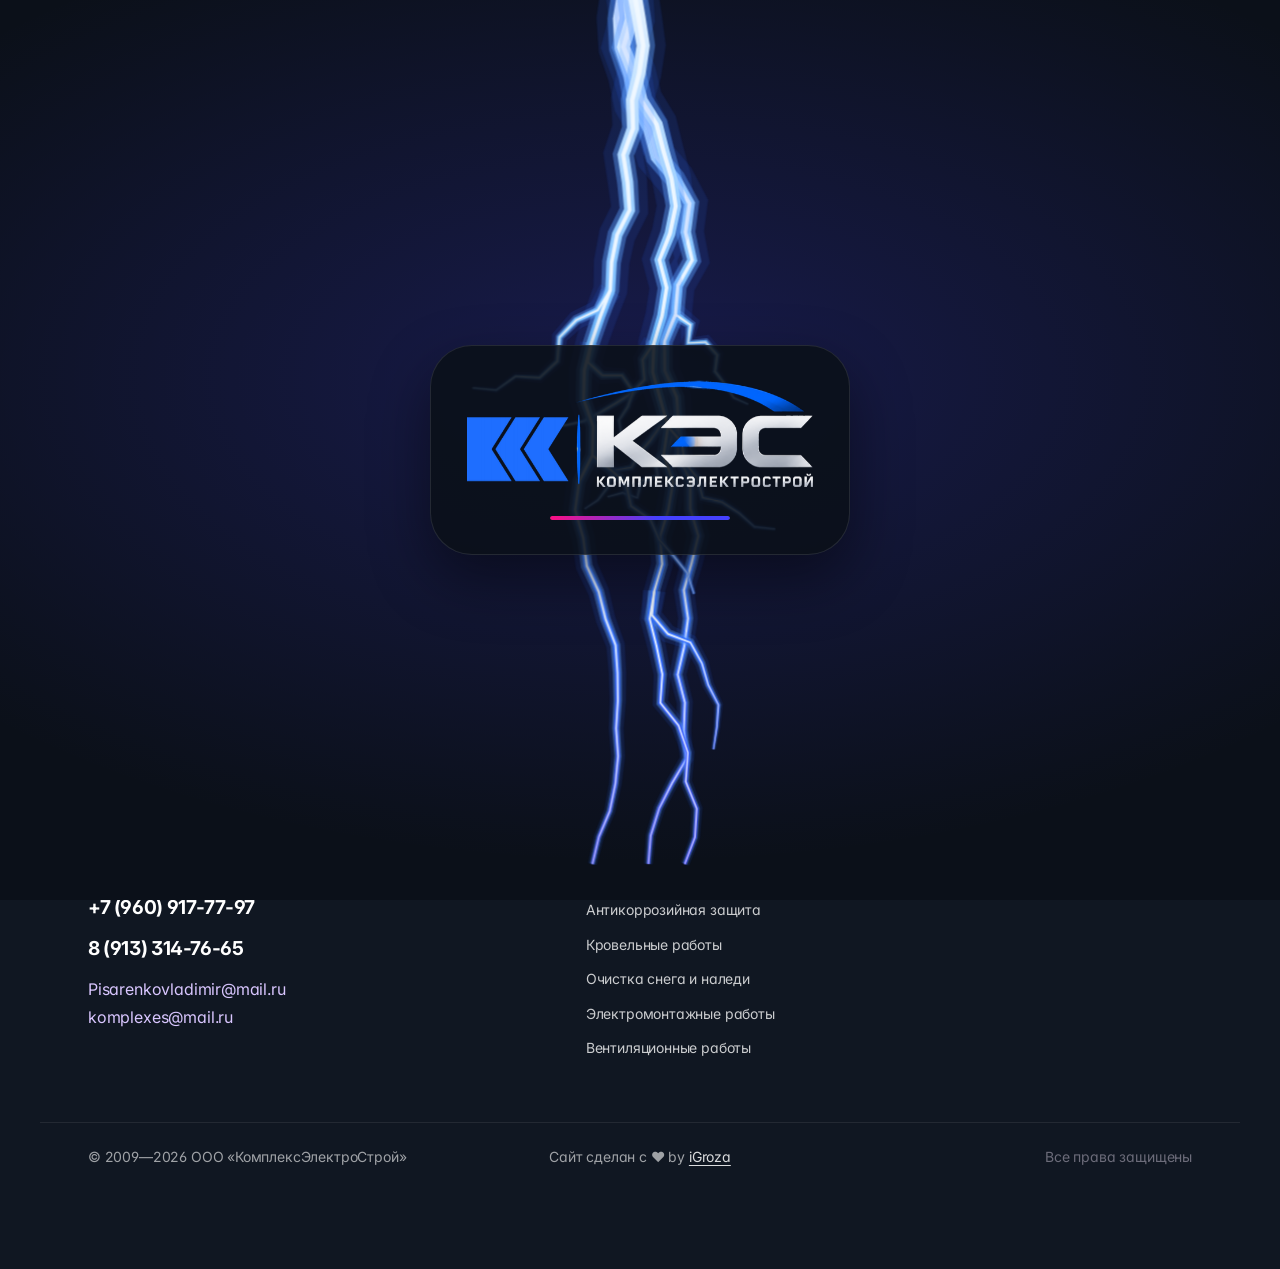
==== commit 0d96c5ca: "deploy 8d1e9f8" ====
--- a/index.html
+++ b/index.html
@@ -57,6 +57,6 @@
     <link rel="stylesheet" crossorigin href="/index.css">
   </head>
   <body>
-    <div id="root"><div class="app-shell"><header class="top-nav"><div class="container top-nav__inner"><a class="brand" aria-label="КЭС — на главную" href="/" data-discover="true"><img class="brand__logo" src="/logo-kes.png" alt="" width="600" height="185"/></a><nav class="top-nav__links" aria-label="Основная навигация"><a href="/#uslugi" class="top-nav__link">Услуги</a><a href="/#projects" class="top-nav__link">Проекты</a><a href="/#o-kompanii" class="top-nav__link">О компании</a><a href="/#kontakty" class="top-nav__link">Контакты</a><a href="/#rekvizity" class="top-nav__link">Реквизиты</a><div class="top-nav__call-mobile"><a href="tel:+79609177797" class="btn btn--iris btn--sm top-nav__call-mobile-item"><svg width="24" height="24" viewBox="0 0 24 24" fill="none" stroke="currentColor" stroke-width="1.8" stroke-linecap="round" stroke-linejoin="round" aria-hidden="true" focusable="false"><path d="M6.6 10.8a15.5 15.5 0 0 0 6.6 6.6l2.2-2.2c.3-.3.7-.4 1-.2 1.2.4 2.4.6 3.7.6.6 0 1 .4 1 1V20c0 .6-.4 1-1 1A17 17 0 0 1 3 4c0-.6.4-1 1-1h3.4c.6 0 1 .4 1 1 0 1.3.2 2.5.6 3.7.1.4 0 .8-.2 1l-2.2 2.1Z"></path></svg>+7 (960) 917-77-97</a><a href="tel:+79133147665" class="btn btn--iris btn--sm top-nav__call-mobile-item"><svg width="24" height="24" viewBox="0 0 24 24" fill="none" stroke="currentColor" stroke-width="1.8" stroke-linecap="round" stroke-linejoin="round" aria-hidden="true" focusable="false"><path d="M6.6 10.8a15.5 15.5 0 0 0 6.6 6.6l2.2-2.2c.3-.3.7-.4 1-.2 1.2.4 2.4.6 3.7.6.6 0 1 .4 1 1V20c0 .6-.4 1-1 1A17 17 0 0 1 3 4c0-.6.4-1 1-1h3.4c.6 0 1 .4 1 1 0 1.3.2 2.5.6 3.7.1.4 0 .8-.2 1l-2.2 2.1Z"></path></svg>8 (913) 314-76-65</a></div></nav><div class="top-nav__call"><button type="button" class="btn btn--iris btn--sm top-nav__cta" aria-haspopup="menu" aria-expanded="false"><svg width="24" height="24" viewBox="0 0 24 24" fill="none" stroke="currentColor" stroke-width="1.8" stroke-linecap="round" stroke-linejoin="round" aria-hidden="true" focusable="false"><path d="M6.6 10.8a15.5 15.5 0 0 0 6.6 6.6l2.2-2.2c.3-.3.7-.4 1-.2 1.2.4 2.4.6 3.7.6.6 0 1 .4 1 1V20c0 .6-.4 1-1 1A17 17 0 0 1 3 4c0-.6.4-1 1-1h3.4c.6 0 1 .4 1 1 0 1.3.2 2.5.6 3.7.1.4 0 .8-.2 1l-2.2 2.1Z"></path></svg>Позвонить</button><div class="top-nav__call-menu" role="menu"><a href="tel:+79609177797" class="top-nav__call-item" role="menuitem"><span class="top-nav__call-phone">+7 (960) 917-77-97</span></a><a href="tel:+79133147665" class="top-nav__call-item" role="menuitem"><span class="top-nav__call-phone">8 (913) 314-76-65</span></a></div></div><button type="button" class="top-nav__burger" aria-label="Открыть меню" aria-expanded="false"><svg width="24" height="24" viewBox="0 0 24 24" fill="none" stroke="currentColor" stroke-width="1.8" stroke-linecap="round" stroke-linejoin="round" aria-hidden="true" focusable="false"><path d="M4 7h16M4 12h16M4 17h16"></path></svg></button></div></header><main><script type="application/ld+json">{"@context":"https://schema.org","@type":"LocalBusiness","name":"ООО «КомплексЭлектроСтрой»","alternateName":"КЭС","description":"Промышленный альпинизм, огнезащита, антикоррозийная защита, кровельные работы, очистка снега, электромонтаж, охранно-пожарная сигнализация, видеонаблюдение, СКУД, вентиляция и компьютерные сети. Работаем по всей России.","url":"https://kes42.ru","telephone":"8 (913) 314-76-65","email":"komplexes@mail.ru","areaServed":"Россия","address":{"@type":"PostalAddress","addressLocality":"Кемерово","streetAddress":"ул. Гагарина, 136, оф. 10","addressCountry":"RU"},"makesOffer":[{"@type":"Offer","itemOffered":{"@type":"Service","name":"Огнезащитная обработка металлоконструкций"},"url":"https://kes42.ru/uslugi/ognezashchita"},{"@type":"Offer","itemOffered":{"@type":"Service","name":"Промышленный альпинизм"},"url":"https://kes42.ru/uslugi/promalp"},{"@type":"Offer","itemOffered":{"@type":"Service","name":"Антикоррозийная защита металлоконструкций"},"url":"https://kes42.ru/uslugi/antikorroziya"},{"@type":"Offer","itemOffered":{"@type":"Service","name":"Кровельные работы"},"url":"https://kes42.ru/uslugi/krovelnye-raboty"},{"@type":"Offer","itemOffered":{"@type":"Service","name":"Очистка снега и наледи с крыш"},"url":"https://kes42.ru/uslugi/chistka-snega"},{"@type":"Offer","itemOffered":{"@type":"Service","name":"Электромонтажные работы"},"url":"https://kes42.ru/uslugi/elektromontazh"},{"@type":"Offer","itemOffered":{"@type":"Service","name":"Системы контроля и управления доступом (СКУД)"},"url":"https://kes42.ru/uslugi/skud"},{"@type":"Offer","itemOffered":{"@type":"Service","name":"Охранно-пожарная сигнализация"},"url":"https://kes42.ru/uslugi/ops"},{"@type":"Offer","itemOffered":{"@type":"Service","name":"Системы видеонаблюдения"},"url":"https://kes42.ru/uslugi/videonablyudenie"},{"@type":"Offer","itemOffered":{"@type":"Service","name":"Компьютерные сети, офисные АТС"},"url":"https://kes42.ru/uslugi/seti-ats"},{"@type":"Offer","itemOffered":{"@type":"Service","name":"Вентиляционные работы"},"url":"https://kes42.ru/uslugi/ventilyaciya"}]}</script><section class="hero section--midnight" id="top"><div class="ribbon" aria-hidden="true"><div class="ribbon__glow"></div><svg class="ln ln--hero ribbon__bolts" viewBox="0 0 1200 300" preserveAspectRatio="xMidYMid meet" fill="none" aria-hidden="true"><defs><linearGradient id="lngrad-hero-0" gradientUnits="userSpaceOnUse" x1="-20" y1="160.67710323259234" x2="1220" y2="175.0879404908046"><stop offset="0" stop-color="#e6f3ff"></stop><stop offset="0.4" stop-color="#6cb8ff"></stop><stop offset="0.75" stop-color="#2f6bff"></stop><stop offset="1" stop-color="#4541fe"></stop></linearGradient><linearGradient id="lngrad-hero-1" gradientUnits="userSpaceOnUse" x1="-20" y1="166.47542754840106" x2="1220" y2="114.86971198953688"><stop offset="0" stop-color="#e6f3ff"></stop><stop offset="0.4" stop-color="#6cb8ff"></stop><stop offset="0.75" stop-color="#2f6bff"></stop><stop offset="1" stop-color="#4541fe"></stop></linearGradient><linearGradient id="lngrad-hero-2" gradientUnits="userSpaceOnUse" x1="-20" y1="172.27375186420977" x2="1220" y2="138.65148348826915"><stop offset="0" stop-color="#e6f3ff"></stop><stop offset="0.4" stop-color="#6cb8ff"></stop><stop offset="0.75" stop-color="#2f6bff"></stop><stop offset="1" stop-color="#4541fe"></stop></linearGradient></defs><g class="ln__bolt" style="--i:0"><path d="M-14.7,171.3 L 1.4,162.9 L 18.8,162.5 L 40.0,164.6 L 59.2,160.8 L 76.6,166.0 L 96.4,169.4 L 116.3,175.2 L 140.6,176.8 L 160.7,166.9 L 177.4,160.3 L 197.5,158.9 L 217.0,151.5 L 236.5,148.0 L 254.5,141.9 L 273.5,143.1 L 292.0,141.1 L 309.1,148.1 L 328.4,152.3 L 346.3,160.0 L 367.8,166.5 L 388.1,163.0 L 406.2,168.0 L 427.1,171.5 L 447.4,171.0 L 465.1,172.6 L 482.0,183.6 L 502.5,186.3 L 520.7,193.7 L 540.5,197.1 L 559.6,203.3 L 579.4,204.7 L 597.1,211.0 L 615.8,217.9 L 634.9,224.8 L 654.3,229.5 L 673.8,236.3 L 695.6,236.9 L 715.6,233.2 L 734.5,232.2 L 754.5,236.5 L 774.5,233.5 L 793.6,235.0 L 813.7,236.7 L 833.5,235.4 L 854.4,236.1 L 873.0,230.4 L 890.6,238.2 L 912.3,240.9 L 932.0,235.3 L 952.0,237.0 L 973.4,233.5 L 991.5,222.4 L 1008.2,212.5 L 1027.3,206.2 L 1044.0,195.1 L 1062.7,191.4 L 1083.5,192.1 L 1102.2,183.6 L 1121.6,181.4 L 1141.0,177.9 L 1160.6,176.6 L 1179.9,181.2 L 1200.8,184.0 L 1220.7,177.2 L 1219.3,173.0 L 1200.4,179.3 L 1180.8,176.2 L 1161.0,171.3 L 1140.4,172.3 L 1120.8,175.6 L 1100.6,177.5 L 1082.2,185.7 L 1062.2,184.6 L 1041.3,188.5 L 1024.1,199.5 L 1005.1,205.4 L 987.4,215.5 L 970.6,225.7 L 951.7,228.4 L 931.2,226.4 L 911.7,231.7 L 893.2,229.0 L 873.7,220.5 L 853.2,226.0 L 833.4,224.9 L 813.8,226.0 L 794.6,224.0 L 774.2,222.2 L 755.0,224.9 L 735.6,220.2 L 714.2,221.0 L 694.7,224.4 L 676.3,223.6 L 658.2,216.9 L 638.9,211.9 L 620.6,205.0 L 602.0,197.8 L 582.4,190.6 L 562.5,188.9 L 544.2,182.6 L 525.0,179.0 L 506.5,171.3 L 487.6,168.7 L 470.7,157.3 L 448.1,154.5 L 428.4,154.8 L 410.0,151.2 L 389.0,145.6 L 369.1,148.8 L 352.7,143.1 L 334.1,134.9 L 314.6,130.3 L 294.8,122.3 L 273.2,123.8 L 252.1,122.5 L 231.8,128.7 L 211.7,132.0 L 193.2,138.8 L 173.0,140.0 L 152.2,147.6 L 136.5,155.8 L 120.4,153.9 L 101.6,148.1 L 81.7,144.3 L 60.3,138.3 L 39.2,141.7 L 19.8,139.3 L -4.2,140.1 L -25.3,150.0 Z" fill="#2f6bff" opacity="0.13"></path><path d="M517.5,184.4 L 513.4,197.3 L 518.6,208.9 L 519.7,219.4 L 523.8,229.5 L 526.3,240.4 L 518.4,252.2 L 529.4,262.1 L 537.4,271.9 L 549.2,276.5 L 559.1,284.4 L 573.7,285.0 L 583.8,277.3 L 593.9,279.9 L 603.6,286.1 L 614.3,292.5 L 614.7,305.0 L 617.1,304.9 L 616.9,291.1 L 605.5,283.2 L 595.6,276.2 L 582.9,272.7 L 572.2,279.9 L 561.2,279.0 L 552.5,271.0 L 541.6,266.4 L 534.8,256.8 L 526.5,251.6 L 534.7,242.5 L 532.8,227.2 L 529.3,217.2 L 528.7,206.3 L 524.4,197.0 L 528.3,188.4 Z" fill="#2f6bff" opacity="0.13"></path><path d="M413.2,162.3 L 418.5,151.6 L 426.3,144.0 L 436.3,139.8 L 451.4,143.9 L 454.3,129.2 L 465.3,124.0 L 472.4,113.8 L 485.9,113.9 L 492.0,101.1 L 502.1,94.8 L 513.7,90.7 L 525.5,96.0 L 537.9,96.7 L 549.5,92.5 L 559.3,84.3 L 570.7,89.1 L 571.7,86.9 L 558.9,81.4 L 547.8,89.4 L 537.4,92.7 L 526.7,91.5 L 514.0,85.4 L 499.7,89.4 L 487.2,96.8 L 482.2,108.0 L 469.3,107.0 L 460.2,117.7 L 447.2,124.1 L 446.7,135.9 L 436.5,130.0 L 421.0,135.0 L 409.8,144.9 L 403.0,156.9 Z" fill="#2f6bff" opacity="0.13"></path><path d="M521.4,192.0 L 536.3,194.7 L 546.6,183.5 L 552.8,175.3 L 558.5,168.2 L 571.3,161.4 L 571.9,148.8 L 580.2,151.1 L 592.7,151.4 L 602.6,145.9 L 611.7,152.3 L 622.6,153.3 L 630.8,159.9 L 643.2,165.0 L 654.2,158.1 L 664.2,153.4 L 671.8,145.1 L 670.0,143.4 L 662.5,150.9 L 652.5,155.0 L 642.9,160.9 L 633.2,155.9 L 624.7,148.5 L 613.9,146.9 L 603.1,139.5 L 591.3,144.6 L 580.9,143.6 L 566.5,142.8 L 564.2,156.3 L 553.2,160.6 L 545.3,169.0 L 538.6,176.9 L 533.0,184.2 L 524.3,180.8 Z" fill="#2f6bff" opacity="0.13"></path><path d="M596.8,209.4 L 605.8,213.5 L 609.1,226.0 L 623.2,228.1 L 631.9,227.9 L 634.0,236.2 L 639.2,243.6 L 632.8,252.7 L 636.8,267.0 L 654.7,274.3 L 664.7,288.8 L 662.0,298.7 L 664.3,311.0 L 675.7,314.0 L 683.8,321.2 L 685.4,319.5 L 677.2,311.3 L 667.0,308.6 L 666.3,299.0 L 669.5,287.5 L 658.4,270.0 L 641.1,262.3 L 639.6,254.0 L 646.8,244.2 L 641.6,233.0 L 637.5,220.9 L 624.2,218.5 L 616.2,218.6 L 614.6,207.1 L 602.4,199.3 Z" fill="#2f6bff" opacity="0.13"></path><path d="M-17.2,166.3 L 0.1,157.5 L 19.1,157.1 L 39.8,159.2 L 59.5,155.5 L 77.8,160.9 L 97.6,164.4 L 117.3,170.2 L 139.6,171.9 L 158.7,162.4 L 176.4,155.6 L 196.5,154.1 L 215.7,146.9 L 235.4,143.5 L 253.9,137.3 L 273.4,138.5 L 292.6,136.7 L 310.4,143.9 L 329.8,148.2 L 347.8,156.0 L 368.1,162.3 L 388.3,158.9 L 407.1,164.0 L 427.4,167.6 L 447.5,167.1 L 466.4,169.0 L 483.3,180.1 L 503.4,182.8 L 521.7,190.3 L 541.3,193.7 L 560.3,199.9 L 580.1,201.4 L 598.3,207.9 L 616.9,214.9 L 635.9,221.8 L 655.2,226.6 L 674.4,233.3 L 695.4,234.0 L 715.3,230.4 L 734.8,229.3 L 754.6,233.8 L 774.4,230.9 L 793.8,232.4 L 813.7,234.2 L 833.5,232.9 L 854.1,233.7 L 873.2,228.1 L 891.2,236.0 L 912.2,238.8 L 931.8,233.2 L 951.9,235.0 L 972.8,231.7 L 990.5,220.8 L 1007.5,210.8 L 1026.5,204.6 L 1043.3,193.6 L 1062.6,189.8 L 1083.2,190.6 L 1101.9,182.1 L 1121.4,180.0 L 1140.9,176.5 L 1160.7,175.3 L 1180.1,180.0 L 1200.7,182.9 L 1220.4,176.2 L 1219.6,174.0 L 1200.5,180.4 L 1180.6,177.4 L 1160.9,172.5 L 1140.5,173.6 L 1120.9,176.9 L 1101.0,179.0 L 1082.5,187.2 L 1062.3,186.2 L 1041.9,190.1 L 1024.8,201.1 L 1005.8,207.1 L 988.3,217.1 L 971.2,227.5 L 951.8,230.4 L 931.4,228.5 L 911.8,233.9 L 892.6,231.2 L 873.5,222.8 L 853.5,228.4 L 833.5,227.3 L 813.8,228.5 L 794.4,226.6 L 774.3,224.8 L 754.9,227.6 L 735.4,223.0 L 714.6,223.9 L 694.9,227.3 L 675.7,226.6 L 657.3,219.9 L 638.0,214.9 L 619.5,208.0 L 600.9,200.9 L 581.7,193.9 L 561.8,192.3 L 543.3,186.0 L 524.0,182.5 L 505.6,174.8 L 486.3,172.2 L 469.4,160.9 L 447.9,158.4 L 428.1,158.7 L 409.1,155.2 L 388.7,149.7 L 368.8,152.9 L 351.2,147.1 L 332.8,139.0 L 313.3,134.5 L 294.1,126.7 L 273.3,128.4 L 252.6,127.1 L 232.9,133.3 L 212.9,136.6 L 194.2,143.6 L 174.0,144.8 L 154.2,152.2 L 137.5,160.8 L 119.5,158.9 L 100.4,153.1 L 80.5,149.4 L 60.1,143.6 L 39.4,147.1 L 19.6,144.8 L -2.9,145.4 L -22.8,155.0 Z" fill="#5ea0ff" opacity="0.42"></path><path d="M520.0,185.3 L 516.0,197.3 L 521.0,208.3 L 522.0,218.9 L 525.9,229.0 L 528.3,240.9 L 520.3,252.1 L 530.7,260.8 L 538.4,270.6 L 550.0,275.2 L 559.6,283.1 L 573.4,283.8 L 583.6,276.2 L 594.3,279.0 L 604.0,285.5 L 614.9,292.2 L 615.3,305.0 L 616.6,305.0 L 616.3,291.4 L 605.1,283.9 L 595.2,277.1 L 583.1,273.7 L 572.6,281.1 L 560.7,280.2 L 551.7,272.3 L 540.6,267.7 L 533.5,258.0 L 524.6,251.7 L 532.8,242.0 L 530.7,227.7 L 527.0,217.7 L 526.3,206.9 L 521.8,197.1 L 525.8,187.4 Z" fill="#5ea0ff" opacity="0.42"></path><path d="M410.8,161.0 L 416.5,150.0 L 425.1,141.9 L 436.4,137.5 L 450.3,142.0 L 452.6,128.0 L 464.1,122.5 L 471.7,112.2 L 485.0,112.5 L 490.8,100.1 L 501.5,93.5 L 513.7,89.4 L 525.8,95.0 L 537.8,95.8 L 549.1,91.7 L 559.2,83.6 L 571.0,88.6 L 571.5,87.4 L 559.0,82.1 L 548.2,90.1 L 537.6,93.6 L 526.5,92.6 L 513.9,86.7 L 500.2,90.7 L 488.3,97.8 L 483.1,109.4 L 470.0,108.6 L 461.4,119.1 L 448.9,125.3 L 447.8,137.8 L 436.5,132.3 L 422.2,137.1 L 411.9,146.4 L 405.4,158.2 Z" fill="#5ea0ff" opacity="0.42"></path><path d="M522.1,189.3 L 535.5,192.2 L 544.7,182.0 L 551.0,173.8 L 557.3,166.4 L 569.6,160.2 L 570.6,147.4 L 580.3,149.3 L 592.3,149.8 L 602.7,144.4 L 612.2,151.1 L 623.1,152.2 L 631.3,159.0 L 643.1,164.1 L 653.8,157.3 L 663.8,152.8 L 671.4,144.7 L 670.5,143.8 L 662.9,151.5 L 652.9,155.7 L 643.0,161.9 L 632.6,156.9 L 624.2,149.6 L 613.4,148.2 L 603.0,141.0 L 591.6,146.2 L 580.7,145.3 L 567.8,144.2 L 565.9,157.5 L 554.4,162.4 L 547.0,170.4 L 540.5,178.4 L 533.8,186.7 L 523.7,183.4 Z" fill="#5ea0ff" opacity="0.42"></path><path d="M598.1,207.1 L 607.9,212.0 L 610.8,224.2 L 623.5,225.8 L 633.2,226.3 L 635.8,235.5 L 641.0,243.7 L 634.4,253.0 L 637.8,265.9 L 655.6,273.3 L 665.8,288.5 L 663.0,298.7 L 664.9,310.4 L 676.1,313.4 L 684.1,320.8 L 685.0,319.9 L 676.8,311.9 L 666.4,309.1 L 665.3,298.9 L 668.4,287.8 L 657.5,271.0 L 640.1,263.4 L 638.0,253.7 L 645.0,244.1 L 639.9,233.7 L 636.2,222.6 L 623.9,220.8 L 614.5,220.3 L 612.6,208.6 L 601.1,201.7 Z" fill="#5ea0ff" opacity="0.42"></path><path d="M-18.4,163.8 L -0.6,154.8 L 19.2,154.3 L 39.8,156.5 L 59.6,152.8 L 78.4,158.3 L 98.2,161.9 L 117.8,167.7 L 139.1,169.4 L 157.7,160.1 L 175.8,153.2 L 196.0,151.8 L 215.1,144.6 L 234.8,141.2 L 253.6,135.1 L 273.4,136.3 L 293.0,134.5 L 311.0,141.8 L 330.4,146.2 L 348.6,154.0 L 368.3,160.2 L 388.4,156.9 L 407.6,162.1 L 427.6,165.6 L 447.6,165.2 L 467.1,167.2 L 484.0,178.4 L 503.9,181.0 L 522.3,188.5 L 541.8,192.0 L 560.6,198.2 L 580.4,199.7 L 598.9,206.3 L 617.5,213.4 L 636.3,220.2 L 655.7,225.1 L 674.7,231.8 L 695.3,232.5 L 715.1,228.9 L 734.9,227.9 L 754.7,232.4 L 774.4,229.5 L 794.0,231.1 L 813.7,232.9 L 833.5,231.7 L 854.0,232.5 L 873.3,226.9 L 891.5,235.0 L 912.1,237.7 L 931.7,232.2 L 951.9,234.0 L 972.4,230.8 L 990.0,220.0 L 1007.1,210.0 L 1026.1,203.8 L 1043.0,192.8 L 1062.6,189.0 L 1083.0,189.8 L 1101.7,181.4 L 1121.3,179.4 L 1140.8,175.9 L 1160.7,174.7 L 1180.2,179.4 L 1200.7,182.3 L 1220.2,175.7 L 1219.8,174.5 L 1200.5,180.9 L 1180.5,178.0 L 1160.9,173.2 L 1140.6,174.2 L 1121.0,177.6 L 1101.2,179.7 L 1082.7,188.0 L 1062.4,187.0 L 1042.2,190.9 L 1025.2,201.9 L 1006.2,207.9 L 988.8,218.0 L 971.6,228.5 L 951.8,231.4 L 931.5,229.5 L 911.9,235.0 L 892.3,232.2 L 873.4,224.0 L 853.6,229.6 L 833.5,228.6 L 813.8,229.8 L 794.2,227.9 L 774.3,226.2 L 754.8,229.0 L 735.2,224.4 L 714.7,225.3 L 695.0,228.8 L 675.4,228.1 L 656.8,221.4 L 637.5,216.5 L 618.9,209.6 L 600.3,202.4 L 581.3,195.6 L 561.5,194.0 L 542.9,187.7 L 523.5,184.2 L 505.1,176.6 L 485.6,174.0 L 468.7,162.7 L 447.8,160.3 L 428.0,160.7 L 408.7,157.1 L 388.6,151.7 L 368.6,155.0 L 350.5,149.0 L 332.1,141.0 L 312.7,136.6 L 293.8,128.9 L 273.3,130.6 L 252.9,129.3 L 233.5,135.5 L 213.6,138.9 L 194.8,145.9 L 174.5,147.2 L 155.2,154.4 L 138.0,163.3 L 119.0,161.4 L 99.7,155.6 L 79.9,151.9 L 59.9,146.2 L 39.5,149.8 L 19.4,147.5 L -2.3,148.1 L -21.6,157.5 Z" fill="url(#lngrad-hero-0)"></path><path d="M521.3,185.8 L 517.3,197.2 L 522.1,208.0 L 523.1,218.6 L 527.0,228.7 L 529.3,241.1 L 521.2,252.0 L 531.3,260.2 L 538.9,270.0 L 550.4,274.5 L 559.9,282.5 L 573.2,283.2 L 583.5,275.6 L 594.5,278.6 L 604.3,285.1 L 615.2,292.0 L 615.6,305.0 L 616.3,305.0 L 616.0,291.6 L 604.8,284.2 L 595.0,277.5 L 583.2,274.3 L 572.8,281.7 L 560.5,280.9 L 551.3,272.9 L 540.1,268.3 L 532.9,258.6 L 523.6,251.8 L 531.8,241.7 L 529.6,228.0 L 525.9,218.0 L 525.1,207.2 L 520.5,197.1 L 524.5,187.0 Z" fill="url(#lngrad-hero-0)"></path><path d="M409.6,160.4 L 415.4,149.2 L 424.4,140.8 L 436.4,136.4 L 449.7,141.1 L 451.8,127.4 L 463.5,121.7 L 471.3,111.4 L 484.6,111.8 L 490.3,99.6 L 501.2,92.9 L 513.8,88.8 L 525.9,94.4 L 537.8,95.3 L 548.9,91.4 L 559.1,83.3 L 571.1,88.3 L 571.3,87.7 L 559.0,82.4 L 548.4,90.5 L 537.6,94.1 L 526.3,93.1 L 513.9,87.3 L 500.5,91.3 L 488.9,98.3 L 483.5,110.1 L 470.4,109.4 L 462.0,119.9 L 449.7,125.9 L 448.4,138.7 L 436.4,133.5 L 422.9,138.2 L 412.9,147.2 L 406.6,158.8 Z" fill="url(#lngrad-hero-0)"></path><path d="M522.5,188.0 L 535.2,191.0 L 543.8,181.2 L 550.1,173.0 L 556.7,165.5 L 568.8,159.6 L 570.0,146.7 L 580.4,148.4 L 592.2,149.0 L 602.8,143.6 L 612.5,150.4 L 623.3,151.6 L 631.6,158.5 L 643.1,163.6 L 653.6,157.0 L 663.6,152.5 L 671.2,144.5 L 670.7,144.0 L 663.1,151.8 L 653.1,156.0 L 643.0,162.4 L 632.4,157.3 L 624.0,150.2 L 613.1,148.8 L 602.9,141.8 L 591.8,147.0 L 580.6,146.2 L 568.4,144.9 L 566.7,158.1 L 555.1,163.3 L 547.9,171.2 L 541.4,179.2 L 534.2,187.9 L 523.3,184.7 Z" fill="url(#lngrad-hero-0)"></path><path d="M598.8,205.9 L 609.0,211.3 L 611.6,223.4 L 623.6,224.7 L 633.9,225.5 L 636.7,235.1 L 641.9,243.8 L 635.2,253.1 L 638.3,265.3 L 656.0,272.8 L 666.4,288.3 L 663.5,298.8 L 665.2,310.1 L 676.2,313.0 L 684.3,320.6 L 684.8,320.1 L 676.7,312.3 L 666.0,309.4 L 664.8,298.9 L 667.8,287.9 L 657.1,271.5 L 639.6,264.0 L 637.2,253.5 L 644.1,244.0 L 639.0,234.1 L 635.5,223.4 L 623.8,221.9 L 613.7,221.2 L 611.5,209.4 L 600.4,202.9 Z" fill="url(#lngrad-hero-0)"></path><path d="M-19.4,161.8 L -1.1,152.7 L 19.3,152.2 L 39.7,154.4 L 59.7,150.7 L 78.9,156.3 L 98.7,159.9 L 118.2,165.7 L 138.8,167.5 L 156.9,158.3 L 175.4,151.3 L 195.6,149.9 L 214.6,142.8 L 234.4,139.4 L 253.4,133.2 L 273.4,134.5 L 293.2,132.7 L 311.6,140.1 L 331.0,144.5 L 349.2,152.4 L 368.4,158.6 L 388.5,155.2 L 407.9,160.5 L 427.7,164.0 L 447.7,163.6 L 467.6,165.7 L 484.5,176.9 L 504.3,179.6 L 522.7,187.2 L 542.1,190.6 L 560.9,196.8 L 580.7,198.4 L 599.3,205.1 L 618.0,212.1 L 636.7,219.0 L 656.1,223.9 L 674.9,230.6 L 695.2,231.3 L 715.0,227.8 L 735.0,226.8 L 754.7,231.3 L 774.4,228.4 L 794.0,230.1 L 813.8,231.9 L 833.5,230.7 L 853.9,231.6 L 873.3,226.0 L 891.8,234.1 L 912.0,236.8 L 931.6,231.3 L 951.8,233.1 L 972.2,230.0 L 989.6,219.3 L 1006.8,209.3 L 1025.8,203.2 L 1042.8,192.2 L 1062.5,188.4 L 1082.9,189.2 L 1101.5,180.9 L 1121.2,178.8 L 1140.7,175.4 L 1160.8,174.2 L 1180.3,179.0 L 1200.6,181.9 L 1220.1,175.3 L 1219.9,174.9 L 1200.6,181.4 L 1180.4,178.4 L 1160.8,173.7 L 1140.7,174.8 L 1121.1,178.2 L 1101.3,180.2 L 1082.8,188.6 L 1062.5,187.7 L 1042.5,191.5 L 1025.5,202.5 L 1006.5,208.6 L 989.2,218.6 L 971.9,229.2 L 951.8,232.2 L 931.5,230.4 L 912.0,235.8 L 892.0,233.1 L 873.4,224.9 L 853.7,230.5 L 833.5,229.6 L 813.8,230.8 L 794.1,228.9 L 774.3,227.2 L 754.8,230.1 L 735.1,225.6 L 714.8,226.5 L 695.1,230.0 L 675.2,229.2 L 656.5,222.5 L 637.1,217.7 L 618.5,210.8 L 599.8,203.7 L 581.0,196.9 L 561.2,195.3 L 542.5,189.1 L 523.1,185.6 L 504.7,178.0 L 485.1,175.4 L 468.2,164.1 L 447.8,161.9 L 427.8,162.3 L 408.3,158.7 L 388.6,153.4 L 368.5,156.7 L 349.9,150.6 L 331.6,142.7 L 312.1,138.2 L 293.5,130.7 L 273.3,132.4 L 253.2,131.2 L 233.9,137.4 L 214.1,140.7 L 195.2,147.8 L 175.0,149.1 L 156.0,156.3 L 138.3,165.2 L 118.6,163.4 L 99.3,157.6 L 79.4,154.0 L 59.8,148.3 L 39.6,151.9 L 19.4,149.7 L -1.7,150.3 L -20.6,159.5 Z" fill="#f2f9ff" opacity="0.95"></path><path d="M522.3,186.2 L 518.3,197.2 L 523.1,207.8 L 524.0,218.4 L 527.8,228.5 L 530.1,241.3 L 522.0,251.9 L 531.8,259.7 L 539.3,269.4 L 550.7,274.0 L 560.1,282.0 L 573.0,282.7 L 583.4,275.2 L 594.7,278.2 L 604.4,284.8 L 615.5,291.9 L 615.8,305.0 L 616.1,305.0 L 615.7,291.7 L 604.6,284.5 L 594.9,277.8 L 583.3,274.7 L 572.9,282.2 L 560.3,281.4 L 551.0,273.4 L 539.7,268.9 L 532.4,259.1 L 522.8,251.9 L 531.0,241.5 L 528.8,228.2 L 525.0,218.2 L 524.2,207.5 L 519.5,197.1 L 523.5,186.6 Z" fill="#f2f9ff" opacity="0.95"></path><path d="M408.7,159.9 L 414.6,148.6 L 423.9,140.0 L 436.4,135.4 L 449.3,140.3 L 451.1,126.9 L 463.0,121.1 L 471.0,110.8 L 484.2,111.3 L 489.8,99.2 L 501.0,92.4 L 513.8,88.3 L 526.1,94.0 L 537.7,94.9 L 548.8,91.1 L 559.1,83.0 L 571.2,88.1 L 571.3,87.9 L 559.1,82.7 L 548.6,90.8 L 537.7,94.5 L 526.2,93.5 L 513.8,87.8 L 500.8,91.8 L 489.3,98.7 L 483.8,110.7 L 470.7,110.0 L 462.4,120.5 L 450.3,126.4 L 448.8,139.5 L 436.4,134.4 L 423.4,139.0 L 413.7,147.9 L 407.6,159.3 Z" fill="#f2f9ff" opacity="0.95"></path><path d="M522.7,187.0 L 534.8,190.0 L 543.0,180.6 L 549.4,172.5 L 556.1,164.8 L 568.1,159.1 L 569.5,146.1 L 580.5,147.7 L 592.0,148.3 L 602.8,143.0 L 612.7,149.9 L 623.5,151.1 L 631.9,158.1 L 643.1,163.2 L 653.4,156.7 L 663.4,152.3 L 671.0,144.4 L 670.8,144.2 L 663.3,152.0 L 653.3,156.3 L 643.0,162.8 L 632.1,157.7 L 623.8,150.6 L 612.9,149.3 L 602.9,142.4 L 591.9,147.6 L 580.6,146.9 L 568.9,145.5 L 567.4,158.6 L 555.6,164.0 L 548.6,171.8 L 542.2,179.9 L 534.5,188.9 L 523.0,185.8 Z" fill="#f2f9ff" opacity="0.95"></path><path d="M599.3,204.9 L 609.8,210.7 L 612.3,222.7 L 623.6,223.8 L 634.4,224.8 L 637.4,234.8 L 642.6,243.9 L 635.8,253.3 L 638.7,264.9 L 656.4,272.4 L 666.8,288.2 L 663.9,298.8 L 665.5,309.9 L 676.4,312.8 L 684.5,320.4 L 684.7,320.3 L 676.5,312.5 L 665.8,309.7 L 664.3,298.8 L 667.3,288.1 L 656.7,271.9 L 639.2,264.4 L 636.5,253.4 L 643.4,243.9 L 638.2,234.4 L 635.0,224.1 L 623.7,222.8 L 613.0,221.9 L 610.7,210.0 L 599.9,203.9 Z" fill="#f2f9ff" opacity="0.95"></path></g><g class="ln__bolt" style="--i:1"><path d="M-16.7,177.9 L 0.3,172.6 L 20.4,175.4 L 41.0,169.5 L 58.2,167.5 L 76.9,171.1 L 96.5,171.7 L 116.1,176.5 L 138.3,176.7 L 159.1,173.2 L 179.1,169.5 L 200.6,164.8 L 218.8,154.7 L 235.6,149.2 L 254.2,152.2 L 273.2,154.5 L 291.4,163.6 L 311.1,167.4 L 328.6,175.8 L 347.8,182.3 L 366.6,189.2 L 387.7,194.6 L 406.6,194.5 L 422.3,205.1 L 443.7,212.1 L 465.1,212.9 L 486.6,213.6 L 507.3,208.2 L 523.8,203.7 L 539.1,214.7 L 561.3,221.3 L 582.4,220.0 L 603.9,223.5 L 624.3,215.3 L 642.5,211.2 L 661.8,215.4 L 681.4,216.1 L 698.3,226.1 L 719.1,233.8 L 740.8,234.9 L 761.6,234.5 L 781.5,233.9 L 802.5,239.0 L 823.2,231.7 L 842.8,226.3 L 862.4,220.1 L 880.5,211.5 L 900.3,206.2 L 917.5,195.6 L 937.4,191.0 L 953.9,179.4 L 972.9,177.4 L 993.2,172.3 L 1010.7,161.8 L 1027.6,152.2 L 1046.5,146.5 L 1064.2,138.0 L 1083.4,136.2 L 1102.6,132.6 L 1122.5,135.3 L 1142.9,130.8 L 1161.5,123.6 L 1180.6,119.4 L 1200.3,118.5 L 1220.1,117.1 L 1219.9,112.7 L 1200.0,113.7 L 1179.9,114.5 L 1160.0,118.5 L 1141.3,125.4 L 1122.3,129.4 L 1102.5,126.4 L 1082.6,129.7 L 1062.4,131.4 L 1044.0,139.8 L 1024.7,145.4 L 1006.8,155.0 L 990.2,164.8 L 971.5,169.2 L 950.8,171.2 L 933.9,182.8 L 914.1,187.0 L 896.6,197.4 L 877.1,202.2 L 858.8,210.6 L 839.9,216.2 L 819.9,221.4 L 802.0,228.0 L 782.8,222.6 L 761.4,222.9 L 741.0,222.9 L 721.6,221.8 L 703.8,214.8 L 685.2,203.7 L 663.6,202.3 L 642.5,197.7 L 620.3,202.1 L 602.4,209.4 L 583.2,205.6 L 563.1,206.7 L 545.6,201.1 L 526.8,188.6 L 503.6,193.0 L 484.9,197.7 L 465.8,196.7 L 446.7,195.8 L 429.7,189.9 L 411.6,178.1 L 390.1,177.3 L 372.1,172.3 L 353.9,165.3 L 335.6,158.8 L 317.1,149.7 L 297.7,145.7 L 279.0,136.1 L 257.0,132.8 L 234.2,129.4 L 211.0,136.1 L 193.5,145.6 L 175.2,149.1 L 155.6,152.4 L 136.7,155.4 L 118.9,155.0 L 99.7,149.9 L 79.5,149.0 L 59.2,144.9 L 36.7,147.0 L 18.9,152.2 L -1.2,149.1 L -23.3,155.0 Z" fill="#2f6bff" opacity="0.13"></path><path d="M277.7,150.8 L 292.5,145.5 L 297.4,131.8 L 304.0,124.7 L 314.1,120.7 L 327.8,114.6 L 331.8,101.1 L 339.5,92.7 L 343.0,82.7 L 352.8,82.4 L 362.1,90.4 L 375.9,93.2 L 387.2,88.2 L 398.3,91.9 L 410.9,92.1 L 423.8,90.6 L 434.1,82.8 L 432.7,80.9 L 422.8,87.8 L 410.8,88.5 L 399.1,87.9 L 387.1,83.5 L 375.4,88.0 L 364.8,85.3 L 355.0,76.4 L 339.3,76.8 L 333.3,88.5 L 324.7,97.2 L 321.5,108.7 L 310.8,112.0 L 298.6,116.5 L 288.5,126.4 L 284.9,137.6 L 274.5,139.7 Z" fill="#2f6bff" opacity="0.13"></path><path d="M818.3,231.3 L 826.2,235.7 L 827.9,248.3 L 841.1,247.8 L 848.3,251.9 L 860.2,265.4 L 874.6,280.7 L 883.3,268.3 L 892.8,263.4 L 903.5,263.5 L 914.5,267.3 L 924.7,270.3 L 929.3,280.8 L 940.6,283.3 L 946.3,292.5 L 948.3,291.3 L 942.4,280.9 L 931.7,278.0 L 927.7,267.1 L 916.2,262.6 L 904.6,258.0 L 891.4,257.2 L 878.4,263.3 L 875.9,273.2 L 866.5,260.0 L 854.3,245.4 L 843.0,238.4 L 834.8,240.7 L 835.7,230.5 L 824.8,221.8 Z" fill="#2f6bff" opacity="0.13"></path><path d="M826.8,224.2 L 820.0,211.7 L 824.0,200.4 L 836.4,199.6 L 853.3,197.1 L 854.3,182.7 L 853.9,172.3 L 865.6,168.2 L 870.8,155.5 L 868.6,154.5 L 863.2,165.5 L 850.3,169.3 L 848.5,182.5 L 848.7,191.8 L 835.8,191.5 L 818.5,193.1 L 809.6,211.8 L 816.3,229.0 Z" fill="#2f6bff" opacity="0.13"></path><path d="M216.1,151.0 L 232.3,147.1 L 242.5,136.2 L 254.4,134.4 L 271.0,137.3 L 278.3,121.2 L 281.3,108.2 L 291.3,99.5 L 301.7,88.9 L 309.4,75.4 L 307.5,61.8 L 316.9,52.5 L 320.3,37.7 L 315.0,23.6 L 307.7,11.9 L 309.3,-1.6 L 316.2,-13.9 L 314.2,-15.1 L 306.5,-2.6 L 304.2,12.6 L 311.3,25.3 L 315.7,38.0 L 312.4,49.9 L 302.0,59.8 L 303.1,74.0 L 296.2,84.5 L 286.2,94.0 L 274.5,103.9 L 270.1,118.5 L 266.9,129.0 L 255.0,124.6 L 237.8,126.9 L 227.0,137.4 L 213.7,139.7 Z" fill="#2f6bff" opacity="0.13"></path><path d="M-18.3,172.5 L -0.0,167.0 L 20.1,169.9 L 40.0,164.2 L 58.4,162.2 L 77.6,165.9 L 97.3,166.6 L 116.7,171.4 L 137.9,171.7 L 158.3,168.3 L 178.2,164.7 L 199.0,160.3 L 217.0,150.3 L 235.3,144.5 L 254.9,147.6 L 274.6,150.1 L 292.9,159.4 L 312.5,163.2 L 330.2,171.8 L 349.2,178.3 L 367.9,185.2 L 388.3,190.5 L 407.8,190.6 L 424.0,201.5 L 444.4,208.2 L 465.3,209.1 L 486.2,209.8 L 506.4,204.6 L 524.5,200.1 L 540.6,211.5 L 561.7,217.9 L 582.6,216.6 L 603.5,220.2 L 623.4,212.2 L 642.5,208.0 L 662.2,212.3 L 682.3,213.2 L 699.6,223.5 L 719.7,231.0 L 740.8,232.1 L 761.5,231.8 L 781.8,231.3 L 802.3,236.4 L 822.4,229.3 L 842.1,223.9 L 861.6,217.9 L 879.7,209.3 L 899.4,204.2 L 916.7,193.6 L 936.6,189.1 L 953.1,177.4 L 972.6,175.5 L 992.5,170.5 L 1009.8,160.2 L 1026.9,150.6 L 1045.9,144.9 L 1063.8,136.4 L 1083.2,134.7 L 1102.5,131.2 L 1122.5,133.9 L 1142.5,129.5 L 1161.1,122.4 L 1180.4,118.3 L 1200.2,117.3 L 1220.1,116.0 L 1219.9,113.7 L 1200.1,114.8 L 1180.1,115.6 L 1160.3,119.7 L 1141.6,126.7 L 1122.4,130.8 L 1102.5,127.9 L 1082.8,131.2 L 1062.8,132.9 L 1044.6,141.4 L 1025.4,147.0 L 1007.7,156.6 L 990.9,166.6 L 971.9,171.1 L 951.5,173.1 L 934.7,184.7 L 914.9,189.0 L 897.5,199.5 L 877.9,204.4 L 859.6,212.8 L 840.6,218.6 L 820.7,223.9 L 802.1,230.6 L 782.5,225.3 L 761.4,225.6 L 741.0,225.7 L 721.0,224.6 L 702.5,217.5 L 684.3,206.6 L 663.1,205.3 L 642.5,200.9 L 621.2,205.2 L 602.8,212.7 L 583.0,209.0 L 562.7,210.2 L 544.1,204.3 L 526.1,192.2 L 504.5,196.6 L 485.3,201.5 L 465.6,200.5 L 445.9,199.6 L 427.9,193.5 L 410.5,182.0 L 389.5,181.4 L 370.8,176.3 L 352.4,169.3 L 333.9,162.8 L 315.7,153.9 L 296.2,149.9 L 277.6,140.4 L 256.3,137.3 L 234.5,134.1 L 212.8,140.5 L 195.2,150.1 L 176.1,153.9 L 156.4,157.3 L 137.1,160.4 L 118.3,160.0 L 99.0,155.0 L 78.9,154.2 L 59.0,150.2 L 37.7,152.3 L 19.3,157.7 L -0.9,154.6 L -21.7,160.4 Z" fill="#5ea0ff" opacity="0.42"></path><path d="M276.9,148.2 L 290.7,143.7 L 295.3,130.6 L 302.8,122.8 L 313.4,118.6 L 326.3,113.2 L 330.1,100.2 L 338.1,91.7 L 342.1,81.3 L 353.3,81.0 L 362.8,89.2 L 375.8,92.0 L 387.2,87.1 L 398.5,91.0 L 410.9,91.2 L 423.6,89.9 L 433.8,82.3 L 433.1,81.3 L 423.1,88.5 L 410.8,89.4 L 398.9,88.8 L 387.1,84.6 L 375.5,89.2 L 364.2,86.5 L 354.5,77.8 L 340.1,78.2 L 334.7,89.5 L 326.4,98.1 L 323.0,110.1 L 311.6,114.0 L 299.9,118.4 L 290.6,127.7 L 286.7,139.5 L 275.2,142.3 Z" fill="#5ea0ff" opacity="0.42"></path><path d="M819.8,229.1 L 828.4,234.4 L 829.5,246.5 L 841.5,245.6 L 849.7,250.4 L 861.7,264.1 L 874.9,278.9 L 882.2,267.1 L 892.5,262.0 L 903.8,262.2 L 914.9,266.2 L 925.4,269.5 L 929.8,280.1 L 941.0,282.8 L 946.8,292.2 L 947.8,291.5 L 942.0,281.5 L 931.1,278.7 L 927.0,267.9 L 915.8,263.7 L 904.4,259.3 L 891.8,258.7 L 879.6,264.5 L 875.6,274.9 L 865.0,261.3 L 852.9,246.9 L 842.5,240.6 L 833.1,242.5 L 833.5,231.7 L 823.3,224.1 Z" fill="#5ea0ff" opacity="0.42"></path><path d="M824.3,225.3 L 817.5,211.7 L 822.7,198.7 L 836.3,197.7 L 852.2,195.8 L 852.9,182.7 L 853.0,171.6 L 865.0,167.5 L 870.2,155.3 L 869.1,154.8 L 863.8,166.1 L 851.1,170.0 L 849.8,182.5 L 849.8,193.0 L 836.0,193.4 L 819.8,194.8 L 812.0,211.8 L 818.8,227.9 Z" fill="#5ea0ff" opacity="0.42"></path><path d="M215.6,148.4 L 231.0,144.8 L 241.4,134.0 L 254.5,132.1 L 270.0,135.4 L 276.4,120.6 L 279.7,107.2 L 290.1,98.2 L 300.4,87.8 L 307.9,75.1 L 306.2,61.3 L 315.9,51.9 L 319.2,37.8 L 314.2,24.0 L 306.9,12.0 L 308.6,-1.8 L 315.8,-14.2 L 314.7,-14.9 L 307.1,-2.4 L 305.1,12.4 L 312.2,24.9 L 316.8,37.9 L 313.4,50.5 L 303.3,60.3 L 304.6,74.4 L 297.5,85.5 L 287.4,95.3 L 276.1,104.9 L 272.0,119.1 L 267.8,131.0 L 254.8,126.9 L 238.9,129.1 L 228.2,139.7 L 214.3,142.4 Z" fill="#5ea0ff" opacity="0.42"></path><path d="M-19.0,169.8 L -0.2,164.3 L 19.9,167.2 L 39.5,161.6 L 58.6,159.5 L 77.9,163.3 L 97.7,164.0 L 117.1,168.9 L 137.7,169.2 L 157.8,165.8 L 177.7,162.3 L 198.1,158.0 L 216.1,148.1 L 235.1,142.2 L 255.2,145.3 L 275.2,148.0 L 293.6,157.2 L 313.2,161.2 L 331.0,169.8 L 349.9,176.3 L 368.6,183.3 L 388.5,188.5 L 408.4,188.7 L 424.9,199.7 L 444.7,206.3 L 465.4,207.1 L 486.0,208.0 L 506.0,202.9 L 524.8,198.4 L 541.4,209.9 L 561.9,216.2 L 582.7,214.9 L 603.4,218.5 L 622.9,210.6 L 642.5,206.4 L 662.4,210.7 L 682.7,211.7 L 700.2,222.1 L 720.0,229.6 L 740.9,230.7 L 761.5,230.4 L 782.0,229.9 L 802.3,235.1 L 822.0,228.1 L 841.8,222.7 L 861.1,216.7 L 879.3,208.2 L 899.0,203.1 L 916.3,192.6 L 936.2,188.1 L 952.8,176.5 L 972.5,174.5 L 992.1,169.7 L 1009.3,159.4 L 1026.6,149.8 L 1045.6,144.1 L 1063.5,135.7 L 1083.1,133.9 L 1102.5,130.4 L 1122.4,133.2 L 1142.3,128.9 L 1161.0,121.8 L 1180.4,117.7 L 1200.2,116.8 L 1220.0,115.5 L 1220.0,114.2 L 1200.1,115.4 L 1180.2,116.2 L 1160.5,120.3 L 1141.8,127.3 L 1122.4,131.5 L 1102.5,128.6 L 1082.9,132.0 L 1063.0,133.7 L 1044.9,142.2 L 1025.7,147.8 L 1008.2,157.4 L 991.2,167.5 L 972.0,172.1 L 951.9,174.1 L 935.1,185.7 L 915.3,190.0 L 897.9,200.5 L 878.3,205.5 L 860.1,214.0 L 840.9,219.7 L 821.1,225.1 L 802.1,231.9 L 782.4,226.6 L 761.4,227.0 L 740.9,227.1 L 720.7,226.0 L 701.8,218.8 L 683.8,208.1 L 662.9,206.9 L 642.5,202.4 L 621.7,206.7 L 602.9,214.4 L 582.9,210.7 L 562.5,211.9 L 543.3,205.9 L 525.7,193.9 L 504.9,198.4 L 485.5,203.3 L 465.6,202.4 L 445.6,201.5 L 427.1,195.3 L 409.9,183.9 L 389.2,183.4 L 370.1,178.3 L 351.7,171.3 L 333.1,164.8 L 315.0,156.0 L 295.5,152.0 L 276.9,142.6 L 256.0,139.6 L 234.7,136.4 L 213.8,142.7 L 196.0,152.4 L 176.6,156.3 L 156.8,159.7 L 137.2,162.9 L 117.9,162.6 L 98.6,157.6 L 78.6,156.8 L 58.9,152.9 L 38.2,155.0 L 19.5,160.4 L -0.7,157.4 L -21.0,163.1 Z" fill="url(#lngrad-hero-1)"></path><path d="M276.6,146.9 L 289.8,142.7 L 294.3,129.9 L 302.1,121.8 L 313.0,117.6 L 325.6,112.6 L 329.3,99.8 L 337.3,91.2 L 341.7,80.6 L 353.6,80.3 L 363.1,88.6 L 375.7,91.4 L 387.2,86.5 L 398.6,90.5 L 410.9,90.8 L 423.5,89.6 L 433.6,82.1 L 433.2,81.6 L 423.2,88.8 L 410.8,89.8 L 398.8,89.3 L 387.1,85.2 L 375.6,89.9 L 363.9,87.1 L 354.2,78.5 L 340.6,78.9 L 335.5,90.0 L 327.2,98.6 L 323.7,110.8 L 312.0,115.1 L 300.5,119.4 L 291.7,128.3 L 287.6,140.4 L 275.6,143.6 Z" fill="url(#lngrad-hero-1)"></path><path d="M820.6,228.0 L 829.6,233.8 L 830.3,245.6 L 841.7,244.5 L 850.4,249.6 L 862.4,263.5 L 875.1,278.0 L 881.6,266.5 L 892.3,261.2 L 903.9,261.6 L 915.1,265.6 L 925.8,269.2 L 930.1,279.8 L 941.2,282.5 L 947.0,292.0 L 947.6,291.7 L 941.8,281.8 L 930.8,279.0 L 926.6,268.2 L 915.6,264.2 L 904.2,259.9 L 891.9,259.4 L 880.2,265.0 L 875.4,275.8 L 864.3,261.9 L 852.2,247.7 L 842.3,241.7 L 832.3,243.4 L 832.4,232.3 L 822.5,225.2 Z" fill="url(#lngrad-hero-1)"></path><path d="M823.1,225.9 L 816.3,211.7 L 822.1,197.8 L 836.2,196.8 L 851.7,195.2 L 852.2,182.7 L 852.6,171.3 L 864.7,167.2 L 870.0,155.2 L 869.3,154.9 L 864.0,166.5 L 851.5,170.4 L 850.5,182.6 L 850.3,193.7 L 836.0,194.4 L 820.4,195.7 L 813.3,211.7 L 820.0,227.3 Z" fill="url(#lngrad-hero-1)"></path><path d="M215.3,147.1 L 230.4,143.7 L 240.9,132.9 L 254.6,131.0 L 269.5,134.4 L 275.4,120.3 L 278.9,106.7 L 289.5,97.6 L 299.8,87.3 L 307.2,74.9 L 305.6,61.1 L 315.3,51.6 L 318.7,37.8 L 313.7,24.2 L 306.5,12.1 L 308.3,-2.0 L 315.5,-14.4 L 314.9,-14.7 L 307.5,-2.2 L 305.5,12.3 L 312.6,24.7 L 317.3,37.9 L 314.0,50.8 L 304.0,60.5 L 305.3,74.5 L 298.2,86.1 L 288.0,95.9 L 276.9,105.4 L 273.0,119.5 L 268.3,132.0 L 254.8,128.1 L 239.5,130.2 L 228.8,140.8 L 214.6,143.7 Z" fill="url(#lngrad-hero-1)"></path><path d="M-19.7,167.7 L -0.4,162.1 L 19.8,165.0 L 39.1,159.4 L 58.7,157.4 L 78.1,161.2 L 98.0,162.0 L 117.3,166.9 L 137.6,167.2 L 157.5,163.9 L 177.4,160.4 L 197.5,156.2 L 215.3,146.4 L 235.0,140.4 L 255.4,143.5 L 275.8,146.2 L 294.2,155.6 L 313.8,159.5 L 331.7,168.2 L 350.5,174.7 L 369.1,181.7 L 388.8,186.9 L 408.8,187.2 L 425.6,198.3 L 445.0,204.8 L 465.4,205.6 L 485.8,206.5 L 505.6,201.4 L 525.1,197.0 L 542.0,208.6 L 562.1,214.8 L 582.8,213.6 L 603.2,217.2 L 622.5,209.4 L 642.5,205.1 L 662.6,209.5 L 683.1,210.6 L 700.7,221.1 L 720.2,228.4 L 740.9,229.5 L 761.5,229.3 L 782.1,228.9 L 802.2,234.1 L 821.7,227.1 L 841.5,221.8 L 860.8,215.9 L 879.0,207.3 L 898.7,202.3 L 916.0,191.8 L 935.8,187.3 L 952.5,175.7 L 972.3,173.7 L 991.8,169.0 L 1009.0,158.8 L 1026.3,149.2 L 1045.4,143.5 L 1063.4,135.0 L 1083.1,133.3 L 1102.5,129.8 L 1122.4,132.7 L 1142.1,128.4 L 1160.8,121.3 L 1180.3,117.2 L 1200.2,116.3 L 1220.0,115.1 L 1220.0,114.6 L 1200.1,115.8 L 1180.2,116.7 L 1160.7,120.8 L 1142.0,127.8 L 1122.4,132.0 L 1102.5,129.2 L 1083.0,132.6 L 1063.2,134.3 L 1045.1,142.8 L 1026.0,148.4 L 1008.5,158.1 L 991.5,168.2 L 972.2,172.9 L 952.2,174.9 L 935.5,186.5 L 915.6,190.8 L 898.3,201.4 L 878.6,206.3 L 860.4,214.8 L 841.2,220.7 L 821.4,226.0 L 802.2,232.9 L 782.2,227.7 L 761.5,228.1 L 740.9,228.3 L 720.5,227.2 L 701.3,219.9 L 683.5,209.2 L 662.8,208.1 L 642.5,203.7 L 622.1,208.0 L 603.1,215.7 L 582.9,212.0 L 562.3,213.2 L 542.7,207.2 L 525.4,195.4 L 505.2,199.8 L 485.7,204.8 L 465.5,203.9 L 445.3,203.1 L 426.4,196.7 L 409.4,185.4 L 389.0,185.1 L 369.6,179.9 L 351.1,172.9 L 332.4,166.4 L 314.4,157.6 L 294.9,153.7 L 276.4,144.3 L 255.7,141.4 L 234.8,138.3 L 214.5,144.4 L 196.7,154.2 L 177.0,158.3 L 157.1,161.7 L 137.4,164.9 L 117.6,164.6 L 98.3,159.6 L 78.4,158.8 L 58.8,155.0 L 38.6,157.1 L 19.6,162.6 L -0.5,159.6 L -20.3,165.3 Z" fill="#f2f9ff" opacity="0.95"></path><path d="M276.3,145.8 L 289.1,142.0 L 293.4,129.4 L 301.6,121.1 L 312.7,116.8 L 325.0,112.0 L 328.6,99.4 L 336.7,90.8 L 341.3,80.0 L 353.8,79.7 L 363.3,88.1 L 375.7,90.9 L 387.2,86.1 L 398.6,90.1 L 410.9,90.5 L 423.4,89.4 L 433.5,81.9 L 433.4,81.7 L 423.3,89.1 L 410.9,90.1 L 398.7,89.7 L 387.2,85.6 L 375.6,90.4 L 363.6,87.6 L 354.0,79.1 L 340.9,79.4 L 336.1,90.4 L 327.9,99.0 L 324.3,111.4 L 312.3,115.9 L 301.0,120.2 L 292.5,128.9 L 288.3,141.2 L 275.9,144.7 Z" fill="#f2f9ff" opacity="0.95"></path><path d="M821.2,227.1 L 830.5,233.3 L 831.0,244.9 L 841.9,243.6 L 851.0,249.0 L 863.0,263.0 L 875.2,277.3 L 881.1,266.0 L 892.2,260.7 L 904.0,261.0 L 915.2,265.2 L 926.0,268.9 L 930.3,279.5 L 941.4,282.3 L 947.2,291.9 L 947.4,291.8 L 941.6,282.0 L 930.6,279.2 L 926.4,268.5 L 915.4,264.7 L 904.1,260.4 L 892.0,260.0 L 880.6,265.5 L 875.3,276.5 L 863.7,262.4 L 851.6,248.3 L 842.1,242.6 L 831.7,244.1 L 831.5,232.8 L 821.9,226.1 Z" fill="#f2f9ff" opacity="0.95"></path><path d="M822.1,226.3 L 815.3,211.7 L 821.5,197.1 L 836.2,196.0 L 851.2,194.7 L 851.7,182.6 L 852.3,171.0 L 864.5,167.0 L 869.8,155.1 L 869.6,155.0 L 864.3,166.7 L 851.9,170.7 L 851.1,182.6 L 850.8,194.2 L 836.1,195.1 L 821.0,196.4 L 814.2,211.7 L 821.0,226.8 Z" fill="#f2f9ff" opacity="0.95"></path><path d="M215.0,146.0 L 229.9,142.8 L 240.4,132.0 L 254.7,130.0 L 269.1,133.6 L 274.6,120.0 L 278.3,106.3 L 289.1,97.0 L 299.3,86.9 L 306.6,74.8 L 305.1,60.9 L 314.9,51.3 L 318.2,37.8 L 313.4,24.4 L 306.2,12.2 L 308.0,-2.1 L 315.3,-14.5 L 315.1,-14.6 L 307.7,-2.2 L 305.8,12.2 L 313.0,24.6 L 317.7,37.8 L 314.4,51.1 L 304.5,60.7 L 305.9,74.7 L 298.7,86.5 L 288.5,96.5 L 277.5,105.8 L 273.8,119.7 L 268.7,132.7 L 254.7,129.0 L 239.9,131.0 L 229.3,141.7 L 214.8,144.8 Z" fill="#f2f9ff" opacity="0.95"></path></g><g class="ln__bolt" style="--i:2"><path d="M-11.7,180.8 L 1.0,167.8 L 16.0,162.0 L 36.0,162.0 L 56.2,155.5 L 75.9,152.6 L 94.0,145.9 L 113.5,145.0 L 133.0,139.0 L 152.6,136.1 L 169.9,131.1 L 188.4,136.1 L 210.7,135.0 L 230.6,131.6 L 251.7,130.1 L 272.4,121.4 L 288.5,111.8 L 307.8,109.6 L 327.2,101.2 L 344.8,94.4 L 362.5,90.7 L 381.2,91.3 L 401.5,92.8 L 423.6,91.4 L 441.8,83.8 L 462.5,84.9 L 480.5,76.8 L 497.4,83.0 L 519.3,85.7 L 539.2,82.5 L 558.6,83.4 L 577.9,82.3 L 598.4,85.7 L 617.9,79.5 L 636.3,80.9 L 657.4,84.0 L 676.7,78.6 L 695.0,82.8 L 714.9,84.2 L 735.6,87.9 L 755.9,83.6 L 774.3,83.4 L 793.2,90.1 L 813.3,89.8 L 832.2,95.7 L 852.8,96.9 L 871.4,98.7 L 887.0,110.9 L 907.2,118.4 L 927.6,121.9 L 948.1,121.5 L 967.8,119.0 L 987.7,119.0 L 1008.0,115.3 L 1026.8,108.8 L 1045.9,106.6 L 1065.2,109.9 L 1084.8,112.7 L 1102.9,121.3 L 1122.2,126.7 L 1139.2,138.1 L 1159.7,141.2 L 1180.1,144.3 L 1199.8,138.2 L 1219.7,140.8 L 1220.3,136.5 L 1199.4,133.5 L 1179.7,139.3 L 1160.5,135.9 L 1141.2,132.8 L 1124.8,121.3 L 1105.1,115.5 L 1086.8,106.5 L 1066.3,103.1 L 1046.1,99.5 L 1025.2,101.6 L 1006.1,107.8 L 987.0,111.0 L 967.3,110.7 L 947.6,112.9 L 928.4,113.0 L 909.7,109.5 L 891.7,102.6 L 875.2,89.5 L 853.7,86.8 L 834.1,85.4 L 814.9,79.2 L 795.1,79.1 L 776.3,72.2 L 754.7,71.9 L 735.5,75.9 L 716.5,72.0 L 696.9,70.4 L 676.4,65.7 L 656.7,70.9 L 637.9,67.5 L 616.3,65.8 L 597.5,71.6 L 578.9,67.9 L 558.6,68.7 L 538.4,67.5 L 519.2,70.4 L 501.0,67.8 L 479.8,60.9 L 459.8,68.9 L 439.3,67.5 L 420.0,75.0 L 401.7,75.6 L 382.2,73.9 L 361.1,73.0 L 339.8,77.0 L 320.3,84.1 L 303.0,91.6 L 282.6,93.8 L 263.8,104.2 L 247.4,111.0 L 228.4,111.8 L 208.6,114.9 L 190.5,115.7 L 169.9,110.3 L 148.5,115.5 L 128.4,118.1 L 109.9,123.7 L 89.8,124.3 L 70.6,130.9 L 51.1,133.5 L 32.5,139.4 L 11.8,139.1 L -11.7,148.0 L -28.3,163.8 Z" fill="#2f6bff" opacity="0.13"></path><path d="M776.9,83.4 L 788.1,79.4 L 799.2,86.1 L 812.4,87.4 L 819.5,100.1 L 836.8,100.4 L 846.9,93.4 L 856.3,103.0 L 870.6,102.2 L 880.0,113.3 L 895.2,113.7 L 906.0,121.8 L 918.9,123.4 L 920.3,137.5 L 932.0,146.8 L 935.0,159.4 L 937.2,172.7 L 939.5,172.4 L 937.9,158.8 L 935.0,144.9 L 923.9,135.5 L 922.4,120.3 L 908.1,117.0 L 897.1,108.2 L 882.8,107.5 L 873.5,95.8 L 859.1,96.0 L 848.1,85.4 L 834.5,92.0 L 824.5,92.3 L 818.1,79.3 L 802.7,76.3 L 789.6,68.5 L 773.7,72.3 Z" fill="#2f6bff" opacity="0.13"></path><path d="M446.3,76.0 L 446.6,57.8 L 438.6,45.6 L 455.4,39.7 L 458.0,20.6 L 472.7,16.5 L 481.7,2.1 L 494.0,-9.9 L 509.7,-2.3 L 510.7,-4.4 L 493.5,-13.4 L 478.2,-1.0 L 469.3,11.8 L 452.6,16.2 L 449.1,34.5 L 430.2,41.5 L 436.4,59.8 L 434.8,75.3 Z" fill="#2f6bff" opacity="0.13"></path><path d="M209.4,130.7 L 226.2,130.8 L 239.5,118.3 L 243.2,104.2 L 248.3,92.6 L 256.3,81.8 L 260.7,67.2 L 256.3,54.0 L 254.3,43.5 L 265.7,39.5 L 272.4,26.5 L 274.6,13.7 L 286.2,9.3 L 299.5,5.8 L 311.4,14.7 L 324.1,7.4 L 334.0,-1.9 L 332.4,-3.6 L 322.4,5.0 L 311.8,11.2 L 300.4,1.8 L 284.9,4.8 L 270.6,10.3 L 266.9,24.6 L 261.5,34.7 L 248.4,39.8 L 248.9,55.5 L 252.6,67.2 L 248.6,77.7 L 240.4,87.8 L 233.9,100.8 L 230.6,112.9 L 222.4,120.5 L 209.9,119.2 Z" fill="#2f6bff" opacity="0.13"></path><path d="M816.1,89.9 L 829.7,84.5 L 839.1,73.5 L 848.2,64.0 L 856.4,50.5 L 850.3,37.3 L 853.6,24.7 L 851.4,11.4 L 859.8,1.7 L 866.2,-9.0 L 877.7,-15.5 L 883.2,-28.0 L 895.3,-31.5 L 910.0,-33.6 L 919.9,-43.5 L 931.7,-38.4 L 944.9,-34.8 L 945.6,-37.1 L 932.7,-41.2 L 919.3,-46.9 L 908.2,-37.3 L 894.4,-36.1 L 879.9,-32.0 L 873.4,-19.5 L 861.9,-13.7 L 854.2,-2.5 L 844.2,9.2 L 845.5,24.1 L 841.7,38.1 L 847.2,49.9 L 840.7,57.7 L 831.5,66.4 L 823.5,75.5 L 812.2,79.0 Z" fill="#2f6bff" opacity="0.13"></path><path d="M-15.6,176.8 L -2.0,163.1 L 15.0,156.6 L 35.2,156.7 L 55.0,150.3 L 74.7,147.5 L 93.0,140.8 L 112.7,140.0 L 131.9,134.0 L 151.6,131.3 L 169.9,126.2 L 188.9,131.3 L 210.2,130.2 L 230.1,126.9 L 250.7,125.6 L 270.4,117.4 L 287.1,107.5 L 306.7,105.4 L 325.5,97.1 L 343.6,90.3 L 362.1,86.6 L 381.4,87.2 L 401.5,88.7 L 422.7,87.5 L 441.2,80.0 L 461.9,81.2 L 480.3,73.1 L 498.3,79.4 L 519.3,82.1 L 539.0,79.0 L 558.6,79.9 L 578.1,78.9 L 598.2,82.4 L 617.5,76.3 L 636.7,77.7 L 657.3,80.9 L 676.6,75.6 L 695.4,79.9 L 715.3,81.3 L 735.6,85.1 L 755.6,80.8 L 774.8,80.8 L 793.6,87.5 L 813.7,87.3 L 832.6,93.3 L 853.0,94.6 L 872.3,96.5 L 888.1,109.0 L 907.8,116.3 L 927.8,119.8 L 948.0,119.5 L 967.7,117.0 L 987.5,117.1 L 1007.5,113.6 L 1026.4,107.1 L 1045.9,104.9 L 1065.5,108.3 L 1085.3,111.2 L 1103.4,119.9 L 1122.8,125.4 L 1139.7,136.9 L 1159.9,139.9 L 1180.0,143.1 L 1199.7,137.1 L 1219.8,139.8 L 1220.2,137.5 L 1199.5,134.6 L 1179.8,140.5 L 1160.3,137.1 L 1140.8,134.1 L 1124.2,122.6 L 1104.6,116.8 L 1086.3,107.9 L 1066.1,104.7 L 1046.0,101.2 L 1025.5,103.3 L 1006.5,109.6 L 987.2,112.9 L 967.4,112.6 L 947.7,114.9 L 928.2,115.1 L 909.1,111.6 L 890.6,104.6 L 874.3,91.7 L 853.5,89.2 L 833.6,87.8 L 814.5,81.7 L 794.6,81.7 L 775.8,74.9 L 755.0,74.7 L 735.5,78.8 L 716.1,74.8 L 696.4,73.3 L 676.5,68.8 L 656.9,74.0 L 637.6,70.6 L 616.7,69.0 L 597.7,74.9 L 578.7,71.3 L 558.6,72.1 L 538.6,71.1 L 519.2,74.0 L 500.2,71.3 L 480.0,64.7 L 460.4,72.7 L 439.9,71.3 L 420.8,78.8 L 401.7,79.7 L 382.0,78.0 L 361.4,77.2 L 341.0,81.1 L 321.9,88.1 L 304.1,95.8 L 284.0,98.0 L 265.8,108.2 L 248.4,115.5 L 228.9,116.5 L 209.1,119.6 L 190.0,120.5 L 169.9,115.2 L 149.5,120.3 L 129.5,123.0 L 110.8,128.7 L 90.8,129.3 L 71.8,136.0 L 52.3,138.6 L 33.3,144.7 L 12.8,144.5 L -8.7,152.7 L -24.4,167.8 Z" fill="#5ea0ff" opacity="0.42"></path><path d="M776.1,80.8 L 788.5,76.8 L 800.0,83.8 L 813.7,85.5 L 820.7,98.3 L 836.2,98.5 L 847.2,91.5 L 857.0,101.3 L 871.3,100.7 L 880.7,111.9 L 895.6,112.4 L 906.5,120.7 L 919.8,122.6 L 921.1,137.0 L 932.7,146.3 L 935.7,159.2 L 937.7,172.7 L 939.0,172.5 L 937.2,159.0 L 934.3,145.3 L 923.1,136.0 L 921.6,121.0 L 907.6,118.1 L 896.6,109.5 L 882.2,108.9 L 872.8,97.3 L 858.4,97.6 L 847.8,87.3 L 835.0,94.0 L 823.3,94.1 L 816.7,81.2 L 801.8,78.6 L 789.2,71.1 L 774.5,74.9 Z" fill="#5ea0ff" opacity="0.42"></path><path d="M443.6,75.8 L 444.2,58.3 L 436.6,44.6 L 453.9,38.5 L 456.7,19.6 L 471.9,15.4 L 480.9,1.4 L 493.9,-10.7 L 509.9,-2.8 L 510.5,-3.9 L 493.6,-12.6 L 479.0,-0.3 L 470.1,12.9 L 453.9,17.3 L 450.6,35.8 L 432.2,42.5 L 438.8,59.3 L 437.5,75.5 Z" fill="#5ea0ff" opacity="0.42"></path><path d="M209.5,128.0 L 225.3,128.3 L 237.4,117.0 L 241.0,103.4 L 246.4,91.5 L 254.5,80.8 L 258.8,67.2 L 254.6,54.3 L 252.9,42.6 L 264.7,38.4 L 271.1,26.1 L 273.6,12.9 L 285.9,8.2 L 299.7,4.9 L 311.5,13.9 L 323.7,6.8 L 333.7,-2.3 L 332.8,-3.2 L 322.8,5.6 L 311.7,12.0 L 300.2,2.8 L 285.2,5.8 L 271.5,11.1 L 268.2,25.0 L 262.5,35.9 L 249.8,40.7 L 250.6,55.1 L 254.5,67.2 L 250.4,78.7 L 242.2,88.9 L 236.1,101.6 L 232.7,114.1 L 223.3,122.9 L 209.8,121.9 Z" fill="#5ea0ff" opacity="0.42"></path><path d="M815.1,87.4 L 828.2,82.4 L 837.3,71.9 L 846.5,62.5 L 854.2,50.4 L 848.3,37.5 L 851.7,24.5 L 849.7,10.9 L 858.5,0.7 L 865.2,-10.1 L 876.7,-16.5 L 882.4,-28.9 L 895.1,-32.6 L 909.5,-34.5 L 919.8,-44.3 L 931.9,-39.1 L 945.1,-35.4 L 945.4,-36.6 L 932.4,-40.5 L 919.4,-46.1 L 908.6,-36.5 L 894.6,-35.0 L 880.7,-31.1 L 874.4,-18.6 L 862.9,-12.6 L 855.5,-1.5 L 845.9,9.8 L 847.4,24.3 L 843.7,37.9 L 849.3,50.1 L 842.5,59.2 L 833.3,68.1 L 825.0,77.6 L 813.1,81.6 Z" fill="#5ea0ff" opacity="0.42"></path><path d="M-17.6,174.8 L -3.4,160.8 L 14.5,153.9 L 34.7,154.0 L 54.4,147.7 L 74.0,144.9 L 92.5,138.2 L 112.3,137.5 L 131.4,131.6 L 151.2,128.8 L 169.9,123.8 L 189.1,128.9 L 210.0,127.9 L 229.8,124.6 L 250.2,123.3 L 269.4,115.3 L 286.4,105.4 L 306.1,103.3 L 324.7,95.1 L 343.0,88.3 L 362.0,84.5 L 381.5,85.2 L 401.6,86.7 L 422.3,85.6 L 440.9,78.0 L 461.5,79.3 L 480.2,71.2 L 498.7,77.6 L 519.2,80.3 L 538.9,77.2 L 558.6,78.2 L 578.3,77.2 L 598.0,80.7 L 617.3,74.7 L 636.9,76.2 L 657.2,79.4 L 676.6,74.1 L 695.6,78.4 L 715.5,79.9 L 735.5,83.7 L 755.5,79.5 L 775.0,79.5 L 793.9,86.2 L 813.9,86.1 L 832.8,92.1 L 853.1,93.4 L 872.8,95.4 L 888.6,108.0 L 908.1,115.3 L 927.9,118.8 L 947.9,118.5 L 967.6,116.1 L 987.4,116.2 L 1007.3,112.7 L 1026.2,106.3 L 1045.9,104.1 L 1065.6,107.5 L 1085.5,110.5 L 1103.7,119.2 L 1123.1,124.8 L 1139.9,136.2 L 1160.0,139.3 L 1180.0,142.6 L 1199.7,136.5 L 1219.9,139.3 L 1220.1,138.0 L 1199.6,135.2 L 1179.9,141.1 L 1160.2,137.8 L 1140.5,134.7 L 1123.9,123.2 L 1104.3,117.5 L 1086.1,108.7 L 1066.0,105.5 L 1046.0,102.0 L 1025.7,104.1 L 1006.8,110.5 L 987.2,113.8 L 967.5,113.6 L 947.8,115.9 L 928.1,116.1 L 908.8,112.7 L 890.0,105.6 L 873.9,92.8 L 853.4,90.4 L 833.4,89.1 L 814.3,82.9 L 794.4,83.0 L 775.6,76.2 L 755.1,76.0 L 735.5,80.2 L 716.0,76.3 L 696.2,74.8 L 676.5,70.3 L 657.0,75.5 L 637.4,72.2 L 616.9,70.7 L 597.8,76.6 L 578.5,73.0 L 558.6,73.9 L 538.7,72.8 L 519.2,75.8 L 499.7,73.1 L 480.0,66.5 L 460.7,74.6 L 440.2,73.2 L 421.3,80.8 L 401.6,81.7 L 381.8,80.1 L 361.6,79.3 L 341.6,83.2 L 322.7,90.1 L 304.7,98.0 L 284.7,100.1 L 266.8,110.3 L 248.9,117.7 L 229.2,118.8 L 209.4,122.0 L 189.8,122.9 L 169.9,117.6 L 149.9,122.8 L 130.0,125.5 L 111.2,131.2 L 91.3,131.9 L 72.5,138.6 L 52.9,141.2 L 33.7,147.4 L 13.3,147.2 L -7.2,155.0 L -22.4,169.8 Z" fill="url(#lngrad-hero-2)"></path><path d="M775.8,79.5 L 788.6,75.5 L 800.4,82.7 L 814.4,84.5 L 821.3,97.3 L 836.0,97.5 L 847.3,90.6 L 857.3,100.5 L 871.6,99.9 L 881.0,111.2 L 895.9,111.7 L 906.8,120.1 L 920.2,122.3 L 921.6,136.8 L 933.0,146.1 L 936.0,159.2 L 938.0,172.6 L 938.7,172.5 L 936.9,159.0 L 933.9,145.5 L 922.6,136.2 L 921.2,121.4 L 907.4,118.7 L 896.4,110.1 L 881.8,109.5 L 872.5,98.1 L 858.1,98.4 L 847.6,88.2 L 835.3,95.0 L 822.7,95.0 L 816.1,82.2 L 801.4,79.8 L 789.1,72.3 L 774.8,76.2 Z" fill="url(#lngrad-hero-2)"></path><path d="M442.3,75.7 L 443.0,58.5 L 435.6,44.2 L 453.1,37.9 L 456.1,19.1 L 471.5,14.8 L 480.5,1.0 L 493.8,-11.1 L 510.0,-3.0 L 510.3,-3.7 L 493.7,-12.2 L 479.4,0.1 L 470.5,13.4 L 454.5,17.8 L 451.3,36.4 L 433.2,42.9 L 440.0,59.1 L 438.9,75.5 Z" fill="url(#lngrad-hero-2)"></path><path d="M209.6,126.6 L 224.9,127.1 L 236.3,116.4 L 239.9,103.0 L 245.5,90.9 L 253.6,80.4 L 257.9,67.2 L 253.7,54.5 L 252.2,42.2 L 264.2,37.8 L 270.5,25.8 L 273.2,12.5 L 285.8,7.7 L 299.8,4.4 L 311.6,13.5 L 323.5,6.6 L 333.5,-2.5 L 333.0,-3.0 L 323.0,5.9 L 311.7,12.4 L 300.1,3.2 L 285.4,6.4 L 272.0,11.5 L 268.9,25.3 L 263.0,36.4 L 250.5,41.1 L 251.5,55.0 L 255.5,67.2 L 251.3,79.1 L 243.1,89.5 L 237.2,102.0 L 233.7,114.8 L 223.8,124.1 L 209.7,123.2 Z" fill="url(#lngrad-hero-2)"></path><path d="M814.7,86.1 L 827.5,81.3 L 836.4,71.0 L 845.6,61.8 L 853.1,50.3 L 847.3,37.6 L 850.7,24.5 L 848.8,10.7 L 857.8,0.2 L 864.7,-10.7 L 876.2,-16.9 L 882.0,-29.4 L 895.0,-33.1 L 909.3,-34.9 L 919.7,-44.7 L 932.0,-39.4 L 945.2,-35.6 L 945.4,-36.3 L 932.3,-40.2 L 919.5,-45.7 L 908.8,-36.0 L 894.7,-34.5 L 881.1,-30.6 L 874.9,-18.1 L 863.4,-12.1 L 856.2,-1.0 L 846.7,10.0 L 848.3,24.3 L 844.7,37.8 L 850.4,50.1 L 843.4,59.9 L 834.2,68.9 L 825.7,78.7 L 813.5,82.9 Z" fill="url(#lngrad-hero-2)"></path><path d="M-19.1,173.2 L -4.6,159.0 L 14.1,151.8 L 34.4,151.9 L 53.9,145.6 L 73.5,142.9 L 92.1,136.2 L 111.9,135.5 L 131.0,129.6 L 150.8,126.9 L 169.9,121.8 L 189.3,127.0 L 209.8,126.0 L 229.6,122.7 L 249.8,121.6 L 268.6,113.7 L 285.8,103.7 L 305.6,101.6 L 324.1,93.5 L 342.6,86.6 L 361.8,82.8 L 381.6,83.5 L 401.6,85.1 L 422.0,84.1 L 440.7,76.5 L 461.3,77.8 L 480.2,69.7 L 499.0,76.2 L 519.2,78.8 L 538.8,75.8 L 558.6,76.8 L 578.3,75.9 L 598.0,79.4 L 617.2,73.4 L 637.1,74.9 L 657.1,78.2 L 676.6,72.9 L 695.8,77.3 L 715.6,78.7 L 735.5,82.6 L 755.4,78.4 L 775.2,78.4 L 794.0,85.2 L 814.0,85.0 L 833.0,91.1 L 853.2,92.4 L 873.1,94.6 L 889.1,107.2 L 908.3,114.4 L 928.0,117.9 L 947.9,117.7 L 967.6,115.3 L 987.4,115.4 L 1007.1,112.0 L 1026.1,105.6 L 1046.0,103.4 L 1065.7,106.8 L 1085.7,109.9 L 1103.9,118.7 L 1123.4,124.3 L 1140.1,135.7 L 1160.0,138.8 L 1179.9,142.1 L 1199.6,136.1 L 1220.0,138.9 L 1220.0,138.4 L 1199.6,135.6 L 1179.9,141.6 L 1160.1,138.3 L 1140.3,135.2 L 1123.6,123.7 L 1104.1,118.1 L 1085.9,109.2 L 1065.9,106.1 L 1046.0,102.7 L 1025.9,104.8 L 1006.9,111.2 L 987.3,114.6 L 967.5,114.4 L 947.8,116.8 L 928.0,117.0 L 908.6,113.5 L 889.6,106.3 L 873.5,93.6 L 853.3,91.3 L 833.2,90.0 L 814.2,83.9 L 794.2,84.0 L 775.4,77.2 L 755.2,77.1 L 735.5,81.3 L 715.8,77.4 L 696.0,75.9 L 676.6,71.5 L 657.0,76.8 L 637.2,73.5 L 617.0,72.0 L 597.9,77.9 L 578.5,74.4 L 558.6,75.2 L 538.8,74.3 L 519.2,77.2 L 499.4,74.6 L 480.1,68.0 L 461.0,76.1 L 440.4,74.8 L 421.6,82.3 L 401.6,83.3 L 381.8,81.7 L 361.7,80.9 L 342.0,84.8 L 323.4,91.7 L 305.1,99.6 L 285.2,101.8 L 267.6,111.9 L 249.3,119.5 L 229.4,120.7 L 209.6,123.9 L 189.6,124.8 L 169.9,119.6 L 150.3,124.7 L 130.5,127.4 L 111.5,133.2 L 91.7,133.9 L 73.0,140.6 L 53.4,143.3 L 34.1,149.5 L 13.6,149.4 L -6.0,156.9 L -20.9,171.4 Z" fill="#f2f9ff" opacity="0.95"></path><path d="M775.5,78.4 L 788.8,74.5 L 800.7,81.7 L 814.9,83.8 L 821.7,96.6 L 835.8,96.7 L 847.4,89.8 L 857.6,99.9 L 871.9,99.3 L 881.3,110.7 L 896.0,111.2 L 907.0,119.6 L 920.5,122.0 L 921.9,136.6 L 933.3,145.9 L 936.3,159.1 L 938.2,172.6 L 938.5,172.6 L 936.6,159.1 L 933.6,145.7 L 922.3,136.4 L 920.9,121.7 L 907.2,119.1 L 896.2,110.6 L 881.6,110.1 L 872.2,98.7 L 857.9,99.1 L 847.5,89.0 L 835.5,95.8 L 822.2,95.8 L 815.5,82.9 L 801.1,80.7 L 788.9,73.4 L 775.1,77.2 Z" fill="#f2f9ff" opacity="0.95"></path><path d="M441.2,75.7 L 442.1,58.7 L 434.8,43.8 L 452.6,37.4 L 455.6,18.7 L 471.2,14.4 L 480.1,0.7 L 493.8,-11.5 L 510.1,-3.2 L 510.2,-3.5 L 493.7,-11.8 L 479.8,0.4 L 470.8,13.9 L 455.0,18.2 L 451.9,36.9 L 434.0,43.3 L 441.0,58.9 L 439.9,75.6 Z" fill="#f2f9ff" opacity="0.95"></path><path d="M209.6,125.6 L 224.5,126.2 L 235.5,115.9 L 239.0,102.7 L 244.7,90.5 L 252.8,80.0 L 257.1,67.2 L 253.0,54.7 L 251.7,41.9 L 263.8,37.4 L 270.0,25.6 L 272.8,12.1 L 285.6,7.3 L 299.9,4.0 L 311.6,13.1 L 323.3,6.3 L 333.3,-2.7 L 333.1,-2.8 L 323.1,6.1 L 311.6,12.8 L 300.0,3.6 L 285.5,6.8 L 272.4,11.8 L 269.4,25.4 L 263.4,36.9 L 251.0,41.5 L 252.2,54.8 L 256.2,67.2 L 252.0,79.5 L 243.9,89.9 L 238.1,102.3 L 234.6,115.3 L 224.1,125.1 L 209.7,124.3 Z" fill="#f2f9ff" opacity="0.95"></path><path d="M814.3,85.1 L 826.9,80.5 L 835.7,70.4 L 844.9,61.2 L 852.3,50.3 L 846.5,37.7 L 850.0,24.4 L 848.2,10.4 L 857.3,-0.2 L 864.3,-11.1 L 875.8,-17.3 L 881.7,-29.8 L 894.9,-33.5 L 909.2,-35.3 L 919.7,-45.0 L 932.1,-39.7 L 945.2,-35.8 L 945.3,-36.1 L 932.2,-40.0 L 919.6,-45.4 L 909.0,-35.7 L 894.8,-34.0 L 881.4,-30.2 L 875.3,-17.7 L 863.8,-11.6 L 856.7,-0.6 L 847.4,10.2 L 849.1,24.4 L 845.6,37.8 L 851.3,50.2 L 844.1,60.5 L 834.9,69.6 L 826.3,79.5 L 813.9,83.9 Z" fill="#f2f9ff" opacity="0.95"></path></g></svg></div><div class="container hero__inner"><span class="section-eyebrow hero__eyebrow" data-reveal="true" data-reveal-early="true" data-reveal-mobile-immediate="true">по всей России<!-- --> · в деле с <!-- -->2009<!-- --> года</span><h1 class="hero__title"><span class="anim-heading display" aria-label="Комплекс решений для технических и монтажных работ"><span aria-hidden="true"><span class="word"><span class="char">К</span><span class="char">о</span><span class="char">м</span><span class="char">п</span><span class="char">л</span><span class="char">е</span><span class="char">к</span><span class="char">с</span></span> <span class="word"><span class="char">р</span><span class="char">е</span><span class="char">ш</span><span class="char">е</span><span class="char">н</span><span class="char">и</span><span class="char">й</span></span> <span class="word"><span class="char">д</span><span class="char">л</span><span class="char">я</span></span> <span class="word"><span class="char">т</span><span class="char">е</span><span class="char">х</span><span class="char">н</span><span class="char">и</span><span class="char">ч</span><span class="char">е</span><span class="char">с</span><span class="char">к</span><span class="char">и</span><span class="char">х</span></span> <span class="word"><span class="char">и</span></span> <span class="word"><span class="char">м</span><span class="char">о</span><span class="char">н</span><span class="char">т</span><span class="char">а</span><span class="char">ж</span><span class="char">н</span><span class="char">ы</span><span class="char">х</span></span> <span class="word"><span class="char">р</span><span class="char">а</span><span class="char">б</span><span class="char">о</span><span class="char">т</span></span></span></span><span class="hero__accent text-gradient" data-reveal="true" data-reveal-early="true" data-reveal-mobile-immediate="true">по всей России</span></h1><ul class="hero__services" id="uslugi" data-reveal="true" data-reveal-delay="1" data-reveal-mobile-immediate="true"><li><a class="hero__service" href="/uslugi/ognezashchita" data-discover="true"><span class="svc-ic svc-ic--fire hero__service-icon" aria-hidden="true"><i class="fa-solid fa-fire svc-ic__glyph"></i><span class="svc-ic__fx"><span class="svc-ic__p" style="--i:0"></span><span class="svc-ic__p" style="--i:1"></span><span class="svc-ic__p" style="--i:2"></span><span class="svc-ic__p" style="--i:3"></span><span class="svc-ic__p" style="--i:4"></span></span></span><span class="hero__service-label">Огнезащита</span><svg class="hero__service-arrow" width="24" height="24" viewBox="0 0 24 24" fill="none" stroke="currentColor" stroke-width="1.8" stroke-linecap="round" stroke-linejoin="round" aria-hidden="true" focusable="false"><path d="M5 12h14m-6-6 6 6-6 6"></path></svg></a></li><li><a class="hero__service" href="/uslugi/promalp" data-discover="true"><span class="svc-ic svc-ic--climb hero__service-icon" aria-hidden="true"><i class="fa-solid fa-person-hiking svc-ic__glyph"></i><span class="svc-ic__fx"><span class="svc-ic__p" style="--i:0"></span><span class="svc-ic__p" style="--i:1"></span><span class="svc-ic__p" style="--i:2"></span></span></span><span class="hero__service-label">Промышленный альпинизм</span><svg class="hero__service-arrow" width="24" height="24" viewBox="0 0 24 24" fill="none" stroke="currentColor" stroke-width="1.8" stroke-linecap="round" stroke-linejoin="round" aria-hidden="true" focusable="false"><path d="M5 12h14m-6-6 6 6-6 6"></path></svg></a></li><li><a class="hero__service" href="/uslugi/antikorroziya" data-discover="true"><span class="svc-ic svc-ic--shield hero__service-icon" aria-hidden="true"><i class="fa-solid fa-shield-halved svc-ic__glyph"></i><span class="svc-ic__fx"><span class="svc-ic__p" style="--i:0"></span></span></span><span class="hero__service-label">Антикоррозийная защита</span><svg class="hero__service-arrow" width="24" height="24" viewBox="0 0 24 24" fill="none" stroke="currentColor" stroke-width="1.8" stroke-linecap="round" stroke-linejoin="round" aria-hidden="true" focusable="false"><path d="M5 12h14m-6-6 6 6-6 6"></path></svg></a></li><li><a class="hero__service" href="/uslugi/krovelnye-raboty" data-discover="true"><span class="svc-ic svc-ic--roof hero__service-icon" aria-hidden="true"><i class="fa-solid fa-house-chimney svc-ic__glyph"></i><span class="svc-ic__fx"><span class="svc-ic__p" style="--i:0"></span><span class="svc-ic__p" style="--i:1"></span><span class="svc-ic__p" style="--i:2"></span><span class="svc-ic__p" style="--i:3"></span><span class="svc-ic__p" style="--i:4"></span><span class="svc-ic__p" style="--i:5"></span></span></span><span class="hero__service-label">Кровельные работы</span><svg class="hero__service-arrow" width="24" height="24" viewBox="0 0 24 24" fill="none" stroke="currentColor" stroke-width="1.8" stroke-linecap="round" stroke-linejoin="round" aria-hidden="true" focusable="false"><path d="M5 12h14m-6-6 6 6-6 6"></path></svg></a></li><li><a class="hero__service" href="/uslugi/chistka-snega" data-discover="true"><span class="svc-ic svc-ic--snow hero__service-icon" aria-hidden="true"><i class="fa-solid fa-snowflake svc-ic__glyph"></i><span class="svc-ic__fx"><span class="svc-ic__p" style="--i:0"></span><span class="svc-ic__p" style="--i:1"></span><span class="svc-ic__p" style="--i:2"></span><span class="svc-ic__p" style="--i:3"></span><span class="svc-ic__p" style="--i:4"></span><span class="svc-ic__p" style="--i:5"></span></span></span><span class="hero__service-label">Очистка снега и наледи</span><svg class="hero__service-arrow" width="24" height="24" viewBox="0 0 24 24" fill="none" stroke="currentColor" stroke-width="1.8" stroke-linecap="round" stroke-linejoin="round" aria-hidden="true" focusable="false"><path d="M5 12h14m-6-6 6 6-6 6"></path></svg></a></li><li><a class="hero__service" href="/uslugi/elektromontazh" data-discover="true"><span class="svc-ic svc-ic--bolt hero__service-icon" aria-hidden="true"><i class="fa-solid fa-bolt svc-ic__glyph"></i><span class="svc-ic__fx"><span class="svc-ic__p" style="--i:0"></span><span class="svc-ic__p" style="--i:1"></span><span class="svc-ic__p" style="--i:2"></span><span class="svc-ic__p" style="--i:3"></span><span class="svc-ic__p" style="--i:4"></span><span class="svc-ic__p" style="--i:5"></span></span></span><span class="hero__service-label">Электромонтажные работы</span><svg class="hero__service-arrow" width="24" height="24" viewBox="0 0 24 24" fill="none" stroke="currentColor" stroke-width="1.8" stroke-linecap="round" stroke-linejoin="round" aria-hidden="true" focusable="false"><path d="M5 12h14m-6-6 6 6-6 6"></path></svg></a></li><li><a class="hero__service" href="/uslugi/ventilyaciya" data-discover="true"><span class="svc-ic svc-ic--wind hero__service-icon" aria-hidden="true"><i class="fa-solid fa-wind svc-ic__glyph"></i><span class="svc-ic__fx"><span class="svc-ic__p" style="--i:0"></span><span class="svc-ic__p" style="--i:1"></span><span class="svc-ic__p" style="--i:2"></span><span class="svc-ic__p" style="--i:3"></span><span class="svc-ic__p" style="--i:4"></span></span></span><span class="hero__service-label">Вентиляционные работы</span><svg class="hero__service-arrow" width="24" height="24" viewBox="0 0 24 24" fill="none" stroke="currentColor" stroke-width="1.8" stroke-linecap="round" stroke-linejoin="round" aria-hidden="true" focusable="false"><path d="M5 12h14m-6-6 6 6-6 6"></path></svg></a></li></ul><div class="hero__cta" data-reveal="true" data-reveal-delay="2" data-reveal-mobile-immediate="true"><a href="#kontakty" class="btn btn--iris">Оставить заявку</a></div><ul class="hero__trust" data-reveal="true" data-reveal-delay="3"><li class="hero__trust-item"><svg class="hero__trust-icon" width="24" height="24" viewBox="0 0 24 24" fill="none" stroke="currentColor" stroke-width="1.8" stroke-linecap="round" stroke-linejoin="round" aria-hidden="true" focusable="false"><path d="m5 12.5 4.2 4.3L19 7"></path></svg>Лицензия МЧС России</li><li class="hero__trust-item"><svg class="hero__trust-icon" width="24" height="24" viewBox="0 0 24 24" fill="none" stroke="currentColor" stroke-width="1.8" stroke-linecap="round" stroke-linejoin="round" aria-hidden="true" focusable="false"><path d="m5 12.5 4.2 4.3L19 7"></path></svg>Бесплатный выезд и замер</li><li class="hero__trust-item"><svg class="hero__trust-icon" width="24" height="24" viewBox="0 0 24 24" fill="none" stroke="currentColor" stroke-width="1.8" stroke-linecap="round" stroke-linejoin="round" aria-hidden="true" focusable="false"><path d="m5 12.5 4.2 4.3L19 7"></path></svg>Работаем по всей России</li><li class="hero__trust-item hero__trust-item--years"><strong>17<!-- -->+</strong> лет на рынке</li></ul></div></section><section class="section section--midnight whyus" id="pochemu-my"><div class="container"><div class="section-header section-header--left"><span class="section-eyebrow" data-reveal="true" data-reveal-early="true">Почему мы</span><h2 class="anim-heading heading section-header__title" aria-label="Почему выбирают КЭС"><span aria-hidden="true"><span class="word"><span class="char">П</span><span class="char">о</span><span class="char">ч</span><span class="char">е</span><span class="char">м</span><span class="char">у</span></span> <span class="word"><span class="char">в</span><span class="char">ы</span><span class="char">б</span><span class="char">и</span><span class="char">р</span><span class="char">а</span><span class="char">ю</span><span class="char">т</span></span> <span class="word"><span class="char">К</span><span class="char">Э</span><span class="char">С</span></span></span></h2><p class="section-lead" data-reveal="true" data-reveal-delay="1">Берём на себя инженерные и высотные работы полного цикла и доводим каждый объект до результата.</p></div><div class="whyus__grid"><article class="whyus__card" data-reveal="true" data-reveal-delay="1"><span class="whyus__icon"><svg width="24" height="24" viewBox="0 0 24 24" fill="none" stroke="currentColor" stroke-width="1.8" stroke-linecap="round" stroke-linejoin="round" aria-hidden="true" focusable="false"><circle cx="12" cy="9" r="6"></circle><path d="m8.5 14.5-2 7L12 18.5l5.5 3-2-7"></path></svg></span><h3 class="whyus__title">Опыт более 17 лет</h3><p class="whyus__text">Команда альпинистов, скалолазов и спелеологов с допусками к высотным работам и реальным опытом на сложных объектах.</p></article><article class="whyus__card" data-reveal="true" data-reveal-delay="2"><span class="whyus__icon"><svg width="24" height="24" viewBox="0 0 24 24" fill="none" stroke="currentColor" stroke-width="1.8" stroke-linecap="round" stroke-linejoin="round" aria-hidden="true" focusable="false"><circle cx="12" cy="12" r="9"></circle><path d="M12 7v5l3.2 1.9"></path></svg></span><h3 class="whyus__title">Точно в срок</h3><p class="whyus__text">Гарантируем своевременное и качественное выполнение каждого проекта — работаем в установленные заказчиком сроки.</p></article><article class="whyus__card" data-reveal="true" data-reveal-delay="3"><span class="whyus__icon"><svg width="24" height="24" viewBox="0 0 24 24" fill="none" stroke="currentColor" stroke-width="1.8" stroke-linecap="round" stroke-linejoin="round" aria-hidden="true" focusable="false"><path d="M12 3 5 6v5c0 4.4 3 8.4 7 9.6 4-1.2 7-5.2 7-9.6V6l-7-3Z"></path><path d="m9 12 2 2 4-4"></path></svg></span><h3 class="whyus__title">Гарантия на работы</h3><p class="whyus__text">На все выполненные работы предоставляем гарантию — от одного года и более.</p></article><article class="whyus__card" data-reveal="true" data-reveal-delay="1"><span class="whyus__icon"><svg width="24" height="24" viewBox="0 0 24 24" fill="none" stroke="currentColor" stroke-width="1.8" stroke-linecap="round" stroke-linejoin="round" aria-hidden="true" focusable="false"><path d="m5 12.5 4.2 4.3L19 7"></path></svg></span><h3 class="whyus__title">Лицензия МЧС России</h3><p class="whyus__text">Деятельность лицензирована, работы выполняем с соблюдением всех норм и стандартов.</p></article><article class="whyus__card" data-reveal="true" data-reveal-delay="2"><span class="whyus__icon"><svg width="24" height="24" viewBox="0 0 24 24" fill="none" stroke="currentColor" stroke-width="1.8" stroke-linecap="round" stroke-linejoin="round" aria-hidden="true" focusable="false"><path d="M14 3H7a2 2 0 0 0-2 2v14a2 2 0 0 0 2 2h10a2 2 0 0 0 2-2V8z"></path><path d="M14 3v5h5"></path><path d="M9 13h6M9 17h6"></path></svg></span><h3 class="whyus__title">Исполнительная документация</h3><p class="whyus__text">Аккуратно ведём весь пакет документов — полная прозрачность на каждом этапе проекта.</p></article><article class="whyus__card" data-reveal="true" data-reveal-delay="3"><span class="whyus__icon"><svg width="24" height="24" viewBox="0 0 24 24" fill="none" stroke="currentColor" stroke-width="1.8" stroke-linecap="round" stroke-linejoin="round" aria-hidden="true" focusable="false"><rect x="3" y="6" width="18" height="13" rx="2.5"></rect><path d="M3 10.5h18"></path><circle cx="16.5" cy="14" r="1.2"></circle></svg></span><h3 class="whyus__title">Бесплатный выезд и замер</h3><p class="whyus__text">Выезжаем на объект для обследования и рассчитываем стоимость работ бесплатно.</p></article></div></div></section><section class="section section--iris quality"><div class="container quality__inner"><span class="section-eyebrow" data-reveal="true" data-reveal-early="true">Почему выбирают КЭС</span><h2 class="anim-heading heading quality__title" aria-label="Качество, от которого зависит безопасность"><span aria-hidden="true"><span class="word"><span class="char">К</span><span class="char">а</span><span class="char">ч</span><span class="char">е</span><span class="char">с</span><span class="char">т</span><span class="char">в</span><span class="char">о</span><span class="char">,</span></span> <span class="word"><span class="char">о</span><span class="char">т</span></span> <span class="word"><span class="char">к</span><span class="char">о</span><span class="char">т</span><span class="char">о</span><span class="char">р</span><span class="char">о</span><span class="char">г</span><span class="char">о</span></span> <span class="word"><span class="char">з</span><span class="char">а</span><span class="char">в</span><span class="char">и</span><span class="char">с</span><span class="char">и</span><span class="char">т</span></span> <span class="word"><span class="char">б</span><span class="char">е</span><span class="char">з</span><span class="char">о</span><span class="char">п</span><span class="char">а</span><span class="char">с</span><span class="char">н</span><span class="char">о</span><span class="char">с</span><span class="char">т</span><span class="char">ь</span></span></span></h2><p class="quality__quote section-lead" data-reveal="true" data-reveal-delay="1">От качества выполнения работ зависят не только комфортные условия для отдыха или работы, но и в первую очередь — безопасность. Поэтому каждый объект мы ведём от обследования до сдачи под ключ.</p><div class="quality__points"><div class="quality__point" data-reveal="true" data-reveal-delay="1"><span class="quality__point-mark"><svg width="24" height="24" viewBox="0 0 24 24" fill="none" stroke="currentColor" stroke-width="1.8" stroke-linecap="round" stroke-linejoin="round" aria-hidden="true" focusable="false"><path d="M12 3 5 6v5c0 4.4 3 8.4 7 9.6 4-1.2 7-5.2 7-9.6V6l-7-3Z"></path><path d="m9 12 2 2 4-4"></path></svg></span><h3 class="quality__point-title">В установленные сроки</h3><p class="quality__point-text">Качественное выполнение работ любой сложности точно в оговорённые сроки — приоритет компании.</p></div><div class="quality__point" data-reveal="true" data-reveal-delay="2"><span class="quality__point-mark"><svg width="24" height="24" viewBox="0 0 24 24" fill="none" stroke="currentColor" stroke-width="1.8" stroke-linecap="round" stroke-linejoin="round" aria-hidden="true" focusable="false"><path d="M12 3 5 6v5c0 4.4 3 8.4 7 9.6 4-1.2 7-5.2 7-9.6V6l-7-3Z"></path><path d="m9 12 2 2 4-4"></path></svg></span><h3 class="quality__point-title">Сертифицированное оборудование</h3><p class="quality__point-text">Монтаж на оборудовании ведущих производителей с полным соблюдением норм и стандартов.</p></div><div class="quality__point" data-reveal="true" data-reveal-delay="3"><span class="quality__point-mark"><svg width="24" height="24" viewBox="0 0 24 24" fill="none" stroke="currentColor" stroke-width="1.8" stroke-linecap="round" stroke-linejoin="round" aria-hidden="true" focusable="false"><path d="M12 3 5 6v5c0 4.4 3 8.4 7 9.6 4-1.2 7-5.2 7-9.6V6l-7-3Z"></path><path d="m9 12 2 2 4-4"></path></svg></span><h3 class="quality__point-title">Гарантия и сопровождение</h3><p class="quality__point-text">Гарантия на монтаж и оборудование, обучение персонала и сервисное обслуживание после сдачи.</p></div></div></div></section><section class="section section--midnight projects" id="projects"><div class="container"><div class="section-header section-header--left"><span class="section-eyebrow" data-reveal="true" data-reveal-early="true">Проекты</span><h2 class="anim-heading heading section-header__title" aria-label="Реальные объекты, а не рендеры"><span aria-hidden="true"><span class="word"><span class="char">Р</span><span class="char">е</span><span class="char">а</span><span class="char">л</span><span class="char">ь</span><span class="char">н</span><span class="char">ы</span><span class="char">е</span></span> <span class="word"><span class="char">о</span><span class="char">б</span><span class="char">ъ</span><span class="char">е</span><span class="char">к</span><span class="char">т</span><span class="char">ы</span><span class="char">,</span></span> <span class="word"><span class="char">а</span></span> <span class="word"><span class="char">н</span><span class="char">е</span></span> <span class="word"><span class="char">р</span><span class="char">е</span><span class="char">н</span><span class="char">д</span><span class="char">е</span><span class="char">р</span><span class="char">ы</span></span></span></h2><p class="section-lead" data-reveal="true" data-reveal-delay="1">Фрагменты выполненных работ по каждому направлению. Нажмите на карточку, чтобы посмотреть услугу подробнее.</p></div></div><div class="projects__track-wrap"><div class="container projects__track" data-reveal="true" data-reveal-early="true"><a class="project-card" href="/uslugi/ognezashchita" data-discover="true"><img class="project-card__img" src="/works/ognezashchita/01.jpg" alt="Огнезащита — Огнезащитная обработка каркаса здания" loading="lazy" decoding="async"/><span class="project-card__overlay"><span class="project-card__label">Огнезащита</span><svg class="project-card__arrow" width="24" height="24" viewBox="0 0 24 24" fill="none" stroke="currentColor" stroke-width="1.8" stroke-linecap="round" stroke-linejoin="round" aria-hidden="true" focusable="false"><path d="M5 12h14m-6-6 6 6-6 6"></path></svg></span></a><a class="project-card" href="/uslugi/promalp" data-discover="true"><img class="project-card__img" src="/works/promalp/01.jpg" alt="Промышленный альпинизм — Промышленные альпинисты моют остекление здания" loading="lazy" decoding="async"/><span class="project-card__overlay"><span class="project-card__label">Промышленный альпинизм</span><svg class="project-card__arrow" width="24" height="24" viewBox="0 0 24 24" fill="none" stroke="currentColor" stroke-width="1.8" stroke-linecap="round" stroke-linejoin="round" aria-hidden="true" focusable="false"><path d="M5 12h14m-6-6 6 6-6 6"></path></svg></span></a><a class="project-card" href="/uslugi/antikorroziya" data-discover="true"><img class="project-card__img" src="/works/antikorroziya/01.jpg" alt="Антикоррозийная защита — Мельница после окраски" loading="lazy" decoding="async"/><span class="project-card__overlay"><span class="project-card__label">Антикоррозийная защита</span><svg class="project-card__arrow" width="24" height="24" viewBox="0 0 24 24" fill="none" stroke="currentColor" stroke-width="1.8" stroke-linecap="round" stroke-linejoin="round" aria-hidden="true" focusable="false"><path d="M5 12h14m-6-6 6 6-6 6"></path></svg></span></a><a class="project-card" href="/uslugi/krovelnye-raboty" data-discover="true"><img class="project-card__img" src="/works/krovelnye-raboty/01.jpg" alt="Кровельные работы — Готовая плоская кровля" loading="lazy" decoding="async"/><span class="project-card__overlay"><span class="project-card__label">Кровельные работы</span><svg class="project-card__arrow" width="24" height="24" viewBox="0 0 24 24" fill="none" stroke="currentColor" stroke-width="1.8" stroke-linecap="round" stroke-linejoin="round" aria-hidden="true" focusable="false"><path d="M5 12h14m-6-6 6 6-6 6"></path></svg></span></a><a class="project-card" href="/uslugi/elektromontazh" data-discover="true"><img class="project-card__img" src="/works/elektromontazh/01.jpg" alt="Электромонтажные работы — Монтаж автоматики" loading="lazy" decoding="async"/><span class="project-card__overlay"><span class="project-card__label">Электромонтажные работы</span><svg class="project-card__arrow" width="24" height="24" viewBox="0 0 24 24" fill="none" stroke="currentColor" stroke-width="1.8" stroke-linecap="round" stroke-linejoin="round" aria-hidden="true" focusable="false"><path d="M5 12h14m-6-6 6 6-6 6"></path></svg></span></a><a class="project-card" href="/uslugi/ventilyaciya" data-discover="true"><img class="project-card__img" src="/works/ventilyaciya/01.jpg" alt="Вентиляционные работы — Вентиляционная установка в венткамере" loading="lazy" decoding="async"/><span class="project-card__overlay"><span class="project-card__label">Вентиляционные работы</span><svg class="project-card__arrow" width="24" height="24" viewBox="0 0 24 24" fill="none" stroke="currentColor" stroke-width="1.8" stroke-linecap="round" stroke-linejoin="round" aria-hidden="true" focusable="false"><path d="M5 12h14m-6-6 6 6-6 6"></path></svg></span></a></div></div></section><section class="section section--lavender about" id="o-kompanii"><div class="container about__inner"><div class="about__media" data-reveal="true" data-reveal-early="true"><figure class="license"><div class="license__frame"><img class="license__img" src="/license-1.jpg" alt="Лицензия МЧС России — Страница 1" loading="lazy" decoding="async"/><span class="license__badge"><svg width="24" height="24" viewBox="0 0 24 24" fill="none" stroke="currentColor" stroke-width="1.8" stroke-linecap="round" stroke-linejoin="round" aria-hidden="true" focusable="false"><path d="M12 3 5 6v5c0 4.4 3 8.4 7 9.6 4-1.2 7-5.2 7-9.6V6l-7-3Z"></path><path d="m9 12 2 2 4-4"></path></svg>Лицензия МЧС России</span><button type="button" class="license__arrow license__arrow--prev" aria-label="Предыдущая страница"><svg width="24" height="24" viewBox="0 0 24 24" fill="none" stroke="currentColor" stroke-width="1.8" stroke-linecap="round" stroke-linejoin="round" aria-hidden="true" focusable="false"><path d="M5 12h14m-6-6 6 6-6 6"></path></svg></button><button type="button" class="license__arrow license__arrow--next" aria-label="Следующая страница"><svg width="24" height="24" viewBox="0 0 24 24" fill="none" stroke="currentColor" stroke-width="1.8" stroke-linecap="round" stroke-linejoin="round" aria-hidden="true" focusable="false"><path d="M5 12h14m-6-6 6 6-6 6"></path></svg></button></div><figcaption class="license__controls"><div class="license__dots" role="tablist" aria-label="Страницы лицензии"><button type="button" class="license__dot is-active" aria-label="Показать страницу 1" aria-selected="true" role="tab"></button><button type="button" class="license__dot" aria-label="Показать страницу 2" aria-selected="false" role="tab"></button></div></figcaption></figure></div><div class="about__content"><span class="section-eyebrow" data-reveal="true" data-reveal-early="true">О компании</span><h2 class="anim-heading heading about__title" aria-label="КомплексЭлектроСтрой — инженеры полного цикла"><span aria-hidden="true"><span class="word"><span class="char">К</span><span class="char">о</span><span class="char">м</span><span class="char">п</span><span class="char">л</span><span class="char">е</span><span class="char">к</span><span class="char">с</span><span class="char">Э</span><span class="char">л</span><span class="char">е</span><span class="char">к</span><span class="char">т</span><span class="char">р</span><span class="char">о</span><span class="char">С</span><span class="char">т</span><span class="char">р</span><span class="char">о</span><span class="char">й</span></span> <span class="word"><span class="char">—</span></span> <span class="word"><span class="char">и</span><span class="char">н</span><span class="char">ж</span><span class="char">е</span><span class="char">н</span><span class="char">е</span><span class="char">р</span><span class="char">ы</span></span> <span class="word"><span class="char">п</span><span class="char">о</span><span class="char">л</span><span class="char">н</span><span class="char">о</span><span class="char">г</span><span class="char">о</span></span> <span class="word"><span class="char">ц</span><span class="char">и</span><span class="char">к</span><span class="char">л</span><span class="char">а</span></span></span></h2><p class="section-lead" data-reveal="true" data-reveal-delay="1">Компания активно развивается на рынке строительных услуг. Большое число высококвалифицированных специалистов позволяет нам браться за проекты любой сложности и объёма. Мы всегда открыты для долгосрочных и плодотворных отношений.</p><ul class="about__highlights"><li class="about__highlight" data-reveal="true" data-reveal-delay="1"><svg class="about__highlight-icon" width="24" height="24" viewBox="0 0 24 24" fill="none" stroke="currentColor" stroke-width="1.8" stroke-linecap="round" stroke-linejoin="round" aria-hidden="true" focusable="false"><path d="m5 12.5 4.2 4.3L19 7"></path></svg>Большой штат квалифицированных специалистов — готовы к любому объёму работ</li><li class="about__highlight" data-reveal="true" data-reveal-delay="2"><svg class="about__highlight-icon" width="24" height="24" viewBox="0 0 24 24" fill="none" stroke="currentColor" stroke-width="1.8" stroke-linecap="round" stroke-linejoin="round" aria-hidden="true" focusable="false"><path d="m5 12.5 4.2 4.3L19 7"></path></svg>Реализуем самые сложные и трудоёмкие проекты</li><li class="about__highlight" data-reveal="true" data-reveal-delay="3"><svg class="about__highlight-icon" width="24" height="24" viewBox="0 0 24 24" fill="none" stroke="currentColor" stroke-width="1.8" stroke-linecap="round" stroke-linejoin="round" aria-hidden="true" focusable="false"><path d="m5 12.5 4.2 4.3L19 7"></path></svg>Собственный отдел контроля квалификации персонала</li><li class="about__highlight" data-reveal="true" data-reveal-delay="4"><svg class="about__highlight-icon" width="24" height="24" viewBox="0 0 24 24" fill="none" stroke="currentColor" stroke-width="1.8" stroke-linecap="round" stroke-linejoin="round" aria-hidden="true" focusable="false"><path d="m5 12.5 4.2 4.3L19 7"></path></svg>Деятельность лицензирована МЧС России</li></ul><div class="about__values" data-reveal="true" data-reveal-delay="2"><span class="tag">Надёжность</span><span class="tag">Ответственность</span><span class="tag">Целеустремлённость</span><span class="tag">Открытость перспективам</span></div></div></div></section><section class="section section--midnight stats"><div class="container"><div class="stats__grid"><div class="stat-cell"><span class="stat-cell__value">0<!-- -->+</span><span class="stat-cell__label">лет на рынке</span></div><div class="stat-cell"><span class="stat-cell__value">0</span><span class="stat-cell__label">направлений работ</span></div><div class="stat-cell"><span class="stat-cell__value">0<!-- -->+</span><span class="stat-cell__label">сданных объектов</span></div><div class="stat-cell"><span class="stat-cell__value">0<!-- -->+</span><span class="stat-cell__label">лет опыта работы</span></div></div></div></section><section class="section section--lavender cooperation"><div class="container"><div class="cooperation__card" data-reveal="true" data-reveal-early="true"><span class="section-eyebrow">Сотрудничество</span><h2 class="anim-heading heading cooperation__title" aria-label="Приглашаем к долгосрочному партнёрству"><span aria-hidden="true"><span class="word"><span class="char">П</span><span class="char">р</span><span class="char">и</span><span class="char">г</span><span class="char">л</span><span class="char">а</span><span class="char">ш</span><span class="char">а</span><span class="char">е</span><span class="char">м</span></span> <span class="word"><span class="char">к</span></span> <span class="word"><span class="char">д</span><span class="char">о</span><span class="char">л</span><span class="char">г</span><span class="char">о</span><span class="char">с</span><span class="char">р</span><span class="char">о</span><span class="char">ч</span><span class="char">н</span><span class="char">о</span><span class="char">м</span><span class="char">у</span></span> <span class="word"><span class="char">п</span><span class="char">а</span><span class="char">р</span><span class="char">т</span><span class="char">н</span><span class="char">ё</span><span class="char">р</span><span class="char">с</span><span class="char">т</span><span class="char">в</span><span class="char">у</span></span></span></h2><p class="cooperation__text">Приглашаем к сотрудничеству строительные организации, проектные бюро и дизайнерские студии. Если вы настроены на совместный диалог — мы вас ждём.</p><div class="cooperation__cta"><a href="#kontakty" class="btn btn--iris">Обсудить проект</a><div class="contact-menu contact-menu--down"><button type="button" class="btn btn--ghost contact-menu__trigger" aria-haspopup="menu" aria-expanded="false"><svg width="24" height="24" viewBox="0 0 24 24" fill="none" stroke="currentColor" stroke-width="1.8" stroke-linecap="round" stroke-linejoin="round" aria-hidden="true" focusable="false"><path d="M6.6 10.8a15.5 15.5 0 0 0 6.6 6.6l2.2-2.2c.3-.3.7-.4 1-.2 1.2.4 2.4.6 3.7.6.6 0 1 .4 1 1V20c0 .6-.4 1-1 1A17 17 0 0 1 3 4c0-.6.4-1 1-1h3.4c.6 0 1 .4 1 1 0 1.3.2 2.5.6 3.7.1.4 0 .8-.2 1l-2.2 2.1Z"></path></svg>Позвонить</button><div class="contact-menu__list" role="menu"><a href="tel:+79609177797" class="contact-menu__item" role="menuitem"><span class="contact-menu__value">+7 (960) 917-77-97</span></a><a href="tel:+79133147665" class="contact-menu__item" role="menuitem"><span class="contact-menu__value">8 (913) 314-76-65</span></a></div></div></div></div></div></section><section class="section section--lavender partners" id="partnery"><div class="container"><div class="section-header section-header--left"><span class="section-eyebrow" data-reveal="true" data-reveal-early="true">Партнёры</span><h2 class="anim-heading heading section-header__title" aria-label="Нам доверяют"><span aria-hidden="true"><span class="word"><span class="char">Н</span><span class="char">а</span><span class="char">м</span></span> <span class="word"><span class="char">д</span><span class="char">о</span><span class="char">в</span><span class="char">е</span><span class="char">р</span><span class="char">я</span><span class="char">ю</span><span class="char">т</span></span></span></h2></div></div><div class="partners__marquee" data-reveal="true" data-reveal-early="true"><div class="partners__track" style="animation-duration:49s"><a class="partner" href="https://sibgenco.ru/" target="_blank" rel="noopener noreferrer" aria-label="Сибирская генерирующая компания"><img class="partner__logo" src="/partners/sibgenco.svg" alt="Сибирская генерирующая компания" loading="lazy"/></a><a class="partner" href="https://www.evraz.ru/" target="_blank" rel="noopener noreferrer" aria-label="ЕВРАЗ"><img class="partner__logo" src="/partners/evraz.svg" alt="ЕВРАЗ" loading="lazy"/></a><a class="partner" href="https://kru.ru/" target="_blank" rel="noopener noreferrer" aria-label="Кузбассразрезуголь"><img class="partner__logo" src="/partners/kru.svg" alt="Кузбассразрезуголь" loading="lazy"/></a><a class="partner" href="https://kemsu.ru/" target="_blank" rel="noopener noreferrer" aria-label="Кемеровский государственный университет"><img class="partner__logo" src="/partners/kemsu.png" alt="Кемеровский государственный университет" loading="lazy"/></a><a class="partner" href="https://rbcoal.ru/" target="_blank" rel="noopener noreferrer" aria-label="АО «Разрез Бачатский»"><img class="partner__logo partner__logo--mark" src="/partners/bachatsky.png" alt="" loading="lazy"/><span class="partner__caption">Разрез Бачатский</span></a><a class="partner" href="https://oksshs.ru/" target="_blank" rel="noopener noreferrer" aria-label="Сибшахтострой"><img class="partner__logo" src="/partners/sibshakhtostroy.svg" alt="Сибшахтострой" loading="lazy"/></a><a class="partner" href="https://zavodmdu.ru/" target="_blank" rel="noopener noreferrer" aria-label="НПП «Завод МДУ»"><img class="partner__logo" src="/partners/zavod-mdu.svg" alt="НПП «Завод МДУ»" loading="lazy"/></a><a class="partner" href="https://sibgenco.ru/" target="_blank" rel="noopener noreferrer" aria-label="Сибирская генерирующая компания"><img class="partner__logo" src="/partners/sibgenco.svg" alt="Сибирская генерирующая компания" loading="lazy"/></a><a class="partner" href="https://www.evraz.ru/" target="_blank" rel="noopener noreferrer" aria-label="ЕВРАЗ"><img class="partner__logo" src="/partners/evraz.svg" alt="ЕВРАЗ" loading="lazy"/></a><a class="partner" href="https://kru.ru/" target="_blank" rel="noopener noreferrer" aria-label="Кузбассразрезуголь"><img class="partner__logo" src="/partners/kru.svg" alt="Кузбассразрезуголь" loading="lazy"/></a><a class="partner" href="https://kemsu.ru/" target="_blank" rel="noopener noreferrer" aria-label="Кемеровский государственный университет"><img class="partner__logo" src="/partners/kemsu.png" alt="Кемеровский государственный университет" loading="lazy"/></a><a class="partner" href="https://rbcoal.ru/" target="_blank" rel="noopener noreferrer" aria-label="АО «Разрез Бачатский»"><img class="partner__logo partner__logo--mark" src="/partners/bachatsky.png" alt="" loading="lazy"/><span class="partner__caption">Разрез Бачатский</span></a><a class="partner" href="https://oksshs.ru/" target="_blank" rel="noopener noreferrer" aria-label="Сибшахтострой"><img class="partner__logo" src="/partners/sibshakhtostroy.svg" alt="Сибшахтострой" loading="lazy"/></a><a class="partner" href="https://zavodmdu.ru/" target="_blank" rel="noopener noreferrer" aria-label="НПП «Завод МДУ»"><img class="partner__logo" src="/partners/zavod-mdu.svg" alt="НПП «Завод МДУ»" loading="lazy"/></a><a class="partner" href="https://sibgenco.ru/" target="_blank" rel="noopener noreferrer" aria-label="Сибирская генерирующая компания"><img class="partner__logo" src="/partners/sibgenco.svg" alt="Сибирская генерирующая компания" loading="lazy"/></a><a class="partner" href="https://www.evraz.ru/" target="_blank" rel="noopener noreferrer" aria-label="ЕВРАЗ"><img class="partner__logo" src="/partners/evraz.svg" alt="ЕВРАЗ" loading="lazy"/></a><a class="partner" href="https://kru.ru/" target="_blank" rel="noopener noreferrer" aria-label="Кузбассразрезуголь"><img class="partner__logo" src="/partners/kru.svg" alt="Кузбассразрезуголь" loading="lazy"/></a><a class="partner" href="https://kemsu.ru/" target="_blank" rel="noopener noreferrer" aria-label="Кемеровский государственный университет"><img class="partner__logo" src="/partners/kemsu.png" alt="Кемеровский государственный университет" loading="lazy"/></a><a class="partner" href="https://rbcoal.ru/" target="_blank" rel="noopener noreferrer" aria-label="АО «Разрез Бачатский»"><img class="partner__logo partner__logo--mark" src="/partners/bachatsky.png" alt="" loading="lazy"/><span class="partner__caption">Разрез Бачатский</span></a><a class="partner" href="https://oksshs.ru/" target="_blank" rel="noopener noreferrer" aria-label="Сибшахтострой"><img class="partner__logo" src="/partners/sibshakhtostroy.svg" alt="Сибшахтострой" loading="lazy"/></a><a class="partner" href="https://zavodmdu.ru/" target="_blank" rel="noopener noreferrer" aria-label="НПП «Завод МДУ»"><img class="partner__logo" src="/partners/zavod-mdu.svg" alt="НПП «Завод МДУ»" loading="lazy"/></a><a class="partner" href="https://sibgenco.ru/" target="_blank" rel="noopener noreferrer" aria-label="Сибирская генерирующая компания"><img class="partner__logo" src="/partners/sibgenco.svg" alt="Сибирская генерирующая компания" loading="lazy"/></a><a class="partner" href="https://www.evraz.ru/" target="_blank" rel="noopener noreferrer" aria-label="ЕВРАЗ"><img class="partner__logo" src="/partners/evraz.svg" alt="ЕВРАЗ" loading="lazy"/></a><a class="partner" href="https://kru.ru/" target="_blank" rel="noopener noreferrer" aria-label="Кузбассразрезуголь"><img class="partner__logo" src="/partners/kru.svg" alt="Кузбассразрезуголь" loading="lazy"/></a><a class="partner" href="https://kemsu.ru/" target="_blank" rel="noopener noreferrer" aria-label="Кемеровский государственный университет"><img class="partner__logo" src="/partners/kemsu.png" alt="Кемеровский государственный университет" loading="lazy"/></a><a class="partner" href="https://rbcoal.ru/" target="_blank" rel="noopener noreferrer" aria-label="АО «Разрез Бачатский»"><img class="partner__logo partner__logo--mark" src="/partners/bachatsky.png" alt="" loading="lazy"/><span class="partner__caption">Разрез Бачатский</span></a><a class="partner" href="https://oksshs.ru/" target="_blank" rel="noopener noreferrer" aria-label="Сибшахтострой"><img class="partner__logo" src="/partners/sibshakhtostroy.svg" alt="Сибшахтострой" loading="lazy"/></a><a class="partner" href="https://zavodmdu.ru/" target="_blank" rel="noopener noreferrer" aria-label="НПП «Завод МДУ»"><img class="partner__logo" src="/partners/zavod-mdu.svg" alt="НПП «Завод МДУ»" loading="lazy"/></a></div></div></section><section class="section section--midnight contacts" id="kontakty"><div class="container contacts__inner"><div class="contacts__info"><div class="section-header section-header--left"><span class="section-eyebrow" data-reveal="true" data-reveal-early="true">Контакты</span><h2 class="anim-heading heading section-header__title" aria-label="Свяжитесь с нами"><span aria-hidden="true"><span class="word"><span class="char">С</span><span class="char">в</span><span class="char">я</span><span class="char">ж</span><span class="char">и</span><span class="char">т</span><span class="char">е</span><span class="char">с</span><span class="char">ь</span></span> <span class="word"><span class="char">с</span></span> <span class="word"><span class="char">н</span><span class="char">а</span><span class="char">м</span><span class="char">и</span></span></span></h2><p class="section-lead" data-reveal="true" data-reveal-delay="1">Позвоните или напишите — ответим на вопросы и рассчитаем стоимость. Выезд на обследование объекта бесплатный.</p></div><ul class="contacts__list"><li data-reveal="true" data-reveal-delay="1"><a href="https://yandex.ru/maps/?text=Кемерово, улица Гагарина, 136" class="contacts__item" target="_blank" rel="noreferrer"><span class="contacts__item-icon"><svg width="24" height="24" viewBox="0 0 24 24" fill="none" stroke="currentColor" stroke-width="1.8" stroke-linecap="round" stroke-linejoin="round" aria-hidden="true" focusable="false"><path d="M12 21s7-6.3 7-11a7 7 0 1 0-14 0c0 4.7 7 11 7 11Z"></path><circle cx="12" cy="10" r="2.6"></circle></svg></span><span class="contacts__item-body"><span class="contacts__item-label">Адрес</span><span class="contacts__item-value">г. Кемерово, ул. Гагарина, д. 136, оф. 10</span></span></a></li><li data-reveal="true" data-reveal-delay="2"><div class="contacts__item"><span class="contacts__item-icon"><svg width="24" height="24" viewBox="0 0 24 24" fill="none" stroke="currentColor" stroke-width="1.8" stroke-linecap="round" stroke-linejoin="round" aria-hidden="true" focusable="false"><circle cx="12" cy="12" r="9"></circle><path d="M12 7v5l3.2 1.9"></path></svg></span><span class="contacts__item-body"><span class="contacts__item-label">Режим работы</span><span class="contacts__item-value">Пн–Пт 9:00–18:00</span></span></div></li></ul><div class="contacts__cta"><div class="contact-menu contact-menu--up"><button type="button" class="btn btn--iris contact-menu__trigger" aria-haspopup="menu" aria-expanded="false"><svg width="24" height="24" viewBox="0 0 24 24" fill="none" stroke="currentColor" stroke-width="1.8" stroke-linecap="round" stroke-linejoin="round" aria-hidden="true" focusable="false"><path d="M6.6 10.8a15.5 15.5 0 0 0 6.6 6.6l2.2-2.2c.3-.3.7-.4 1-.2 1.2.4 2.4.6 3.7.6.6 0 1 .4 1 1V20c0 .6-.4 1-1 1A17 17 0 0 1 3 4c0-.6.4-1 1-1h3.4c.6 0 1 .4 1 1 0 1.3.2 2.5.6 3.7.1.4 0 .8-.2 1l-2.2 2.1Z"></path></svg>Позвонить</button><div class="contact-menu__list" role="menu"><a href="tel:+79609177797" class="contact-menu__item" role="menuitem"><span class="contact-menu__value">+7 (960) 917-77-97</span></a><a href="tel:+79133147665" class="contact-menu__item" role="menuitem"><span class="contact-menu__value">8 (913) 314-76-65</span></a></div></div><div class="contact-menu contact-menu--up"><button type="button" class="btn btn--ghost contact-menu__trigger" aria-haspopup="menu" aria-expanded="false"><svg width="24" height="24" viewBox="0 0 24 24" fill="none" stroke="currentColor" stroke-width="1.8" stroke-linecap="round" stroke-linejoin="round" aria-hidden="true" focusable="false"><rect x="3" y="5" width="18" height="14" rx="2.5"></rect><path d="m4 7 8 6 8-6"></path></svg>Написать на почту</button><div class="contact-menu__list" role="menu"><a href="mailto:Pisarenkovladimir@mail.ru" class="contact-menu__item" role="menuitem"><span class="contact-menu__value">Pisarenkovladimir@mail.ru</span></a><a href="mailto:komplexes@mail.ru" class="contact-menu__item" role="menuitem"><span class="contact-menu__value">komplexes@mail.ru</span></a></div></div></div></div></div></section><section class="section section--lavender requisites" id="rekvizity"><div class="container"><div class="section-header section-header--left"><span class="section-eyebrow" data-reveal="true" data-reveal-early="true">Реквизиты</span><h2 class="anim-heading heading section-header__title" aria-label="Реквизиты компании"><span aria-hidden="true"><span class="word"><span class="char">Р</span><span class="char">е</span><span class="char">к</span><span class="char">в</span><span class="char">и</span><span class="char">з</span><span class="char">и</span><span class="char">т</span><span class="char">ы</span></span> <span class="word"><span class="char">к</span><span class="char">о</span><span class="char">м</span><span class="char">п</span><span class="char">а</span><span class="char">н</span><span class="char">и</span><span class="char">и</span></span></span></h2><p class="section-lead" data-reveal="true" data-reveal-delay="1">ООО «КомплексЭлектроСтрой»</p></div><dl class="requisites__grid" data-reveal="true" data-reveal-early="true"><div class="requisites__row"><dt class="requisites__label">ИНН</dt><dd class="requisites__dd"><button type="button" class="requisites__value" title="Нажмите, чтобы скопировать"><span>4205182912</span><svg class="requisites__copy-icon" width="24" height="24" viewBox="0 0 24 24" fill="none" stroke="currentColor" stroke-width="1.8" stroke-linecap="round" stroke-linejoin="round" aria-hidden="true" focusable="false"><rect x="9" y="9" width="11" height="11" rx="2.5"></rect><path d="M5 15V5.5A1.5 1.5 0 0 1 6.5 4H16"></path></svg></button></dd></div><div class="requisites__row"><dt class="requisites__label">КПП</dt><dd class="requisites__dd"><button type="button" class="requisites__value" title="Нажмите, чтобы скопировать"><span>420501001</span><svg class="requisites__copy-icon" width="24" height="24" viewBox="0 0 24 24" fill="none" stroke="currentColor" stroke-width="1.8" stroke-linecap="round" stroke-linejoin="round" aria-hidden="true" focusable="false"><rect x="9" y="9" width="11" height="11" rx="2.5"></rect><path d="M5 15V5.5A1.5 1.5 0 0 1 6.5 4H16"></path></svg></button></dd></div><div class="requisites__row"><dt class="requisites__label">ОГРН</dt><dd class="requisites__dd"><button type="button" class="requisites__value" title="Нажмите, чтобы скопировать"><span>1094205014397</span><svg class="requisites__copy-icon" width="24" height="24" viewBox="0 0 24 24" fill="none" stroke="currentColor" stroke-width="1.8" stroke-linecap="round" stroke-linejoin="round" aria-hidden="true" focusable="false"><rect x="9" y="9" width="11" height="11" rx="2.5"></rect><path d="M5 15V5.5A1.5 1.5 0 0 1 6.5 4H16"></path></svg></button></dd></div><div class="requisites__row"><dt class="requisites__label">ОКПО</dt><dd class="requisites__dd"><button type="button" class="requisites__value" title="Нажмите, чтобы скопировать"><span>62485137</span><svg class="requisites__copy-icon" width="24" height="24" viewBox="0 0 24 24" fill="none" stroke="currentColor" stroke-width="1.8" stroke-linecap="round" stroke-linejoin="round" aria-hidden="true" focusable="false"><rect x="9" y="9" width="11" height="11" rx="2.5"></rect><path d="M5 15V5.5A1.5 1.5 0 0 1 6.5 4H16"></path></svg></button></dd></div><div class="requisites__row"><dt class="requisites__label">Юридический адрес</dt><dd class="requisites__dd"><button type="button" class="requisites__value" title="Нажмите, чтобы скопировать"><span>650070, г. Кемерово, ул. Гагарина, д. 136, оф. 10</span><svg class="requisites__copy-icon" width="24" height="24" viewBox="0 0 24 24" fill="none" stroke="currentColor" stroke-width="1.8" stroke-linecap="round" stroke-linejoin="round" aria-hidden="true" focusable="false"><rect x="9" y="9" width="11" height="11" rx="2.5"></rect><path d="M5 15V5.5A1.5 1.5 0 0 1 6.5 4H16"></path></svg></button></dd></div><div class="requisites__row"><dt class="requisites__label">Расчётный счёт</dt><dd class="requisites__dd"><button type="button" class="requisites__value" title="Нажмите, чтобы скопировать"><span>40702810026000002117</span><svg class="requisites__copy-icon" width="24" height="24" viewBox="0 0 24 24" fill="none" stroke="currentColor" stroke-width="1.8" stroke-linecap="round" stroke-linejoin="round" aria-hidden="true" focusable="false"><rect x="9" y="9" width="11" height="11" rx="2.5"></rect><path d="M5 15V5.5A1.5 1.5 0 0 1 6.5 4H16"></path></svg></button></dd></div><div class="requisites__row"><dt class="requisites__label">Банк</dt><dd class="requisites__dd"><button type="button" class="requisites__value" title="Нажмите, чтобы скопировать"><span>Отделение №8615 Сбербанка России, г. Кемерово</span><svg class="requisites__copy-icon" width="24" height="24" viewBox="0 0 24 24" fill="none" stroke="currentColor" stroke-width="1.8" stroke-linecap="round" stroke-linejoin="round" aria-hidden="true" focusable="false"><rect x="9" y="9" width="11" height="11" rx="2.5"></rect><path d="M5 15V5.5A1.5 1.5 0 0 1 6.5 4H16"></path></svg></button></dd></div><div class="requisites__row"><dt class="requisites__label">Корр. счёт</dt><dd class="requisites__dd"><button type="button" class="requisites__value" title="Нажмите, чтобы скопировать"><span>30101810200000000612</span><svg class="requisites__copy-icon" width="24" height="24" viewBox="0 0 24 24" fill="none" stroke="currentColor" stroke-width="1.8" stroke-linecap="round" stroke-linejoin="round" aria-hidden="true" focusable="false"><rect x="9" y="9" width="11" height="11" rx="2.5"></rect><path d="M5 15V5.5A1.5 1.5 0 0 1 6.5 4H16"></path></svg></button></dd></div><div class="requisites__row"><dt class="requisites__label">БИК</dt><dd class="requisites__dd"><button type="button" class="requisites__value" title="Нажмите, чтобы скопировать"><span>043207612</span><svg class="requisites__copy-icon" width="24" height="24" viewBox="0 0 24 24" fill="none" stroke="currentColor" stroke-width="1.8" stroke-linecap="round" stroke-linejoin="round" aria-hidden="true" focusable="false"><rect x="9" y="9" width="11" height="11" rx="2.5"></rect><path d="M5 15V5.5A1.5 1.5 0 0 1 6.5 4H16"></path></svg></button></dd></div><div class="requisites__row"><dt class="requisites__label">Телефон</dt><dd class="requisites__dd"><button type="button" class="requisites__value" title="Нажмите, чтобы скопировать"><span>+7 (913) 314-76-65</span><svg class="requisites__copy-icon" width="24" height="24" viewBox="0 0 24 24" fill="none" stroke="currentColor" stroke-width="1.8" stroke-linecap="round" stroke-linejoin="round" aria-hidden="true" focusable="false"><rect x="9" y="9" width="11" height="11" rx="2.5"></rect><path d="M5 15V5.5A1.5 1.5 0 0 1 6.5 4H16"></path></svg></button></dd></div></dl><div class="requisites__links" data-reveal="true" data-reveal-delay="1"><a href="https://www.rusprofile.ru/id/3353608" class="btn requisites__link" target="_blank" rel="noreferrer"><svg width="24" height="24" viewBox="0 0 24 24" fill="none" stroke="currentColor" stroke-width="1.8" stroke-linecap="round" stroke-linejoin="round" aria-hidden="true" focusable="false"><path d="M12 3 5 6v5c0 4.4 3 8.4 7 9.6 4-1.2 7-5.2 7-9.6V6l-7-3Z"></path><path d="m9 12 2 2 4-4"></path></svg>Проверить на Rusprofile<svg class="requisites__link-arrow" width="24" height="24" viewBox="0 0 24 24" fill="none" stroke="currentColor" stroke-width="1.8" stroke-linecap="round" stroke-linejoin="round" aria-hidden="true" focusable="false"><path d="M5 12h14m-6-6 6 6-6 6"></path></svg></a><a href="https://zachestnyibiznes.ru/search?query=4205182912" class="btn requisites__link" target="_blank" rel="noreferrer"><svg width="24" height="24" viewBox="0 0 24 24" fill="none" stroke="currentColor" stroke-width="1.8" stroke-linecap="round" stroke-linejoin="round" aria-hidden="true" focusable="false"><path d="M12 3 5 6v5c0 4.4 3 8.4 7 9.6 4-1.2 7-5.2 7-9.6V6l-7-3Z"></path><path d="m9 12 2 2 4-4"></path></svg>Проверить на «За честный бизнес»<svg class="requisites__link-arrow" width="24" height="24" viewBox="0 0 24 24" fill="none" stroke="currentColor" stroke-width="1.8" stroke-linecap="round" stroke-linejoin="round" aria-hidden="true" focusable="false"><path d="M5 12h14m-6-6 6 6-6 6"></path></svg></a></div></div><div class="toast" role="status" aria-live="polite"><svg class="toast__icon" width="24" height="24" viewBox="0 0 24 24" fill="none" stroke="currentColor" stroke-width="1.8" stroke-linecap="round" stroke-linejoin="round" aria-hidden="true" focusable="false"><path d="m5 12.5 4.2 4.3L19 7"></path></svg></div></section></main><footer class="footer"><div class="container footer__inner"><div class="footer__brand"><span class="footer__name">ООО «КомплексЭлектроСтрой»</span><p class="footer__tagline">Инженерные системы и электромонтаж по всей России</p><div class="footer__contacts"><a href="tel:+79609177797" class="footer__phone">+7 (960) 917-77-97</a><a href="tel:+79133147665" class="footer__phone">8 (913) 314-76-65</a></div><div class="footer__emails"><a href="mailto:Pisarenkovladimir@mail.ru" class="footer__email">Pisarenkovladimir@mail.ru</a><a href="mailto:komplexes@mail.ru" class="footer__email">komplexes@mail.ru</a></div></div><nav class="footer__col" aria-label="Услуги"><span class="footer__col-title">Услуги</span><ul><li><a class="footer__link" href="/uslugi/ognezashchita" data-discover="true">Огнезащита</a></li><li><a class="footer__link" href="/uslugi/promalp" data-discover="true">Промышленный альпинизм</a></li><li><a class="footer__link" href="/uslugi/antikorroziya" data-discover="true">Антикоррозийная защита</a></li><li><a class="footer__link" href="/uslugi/krovelnye-raboty" data-discover="true">Кровельные работы</a></li><li><a class="footer__link" href="/uslugi/chistka-snega" data-discover="true">Очистка снега и наледи</a></li><li><a class="footer__link" href="/uslugi/elektromontazh" data-discover="true">Электромонтажные работы</a></li><li><a class="footer__link" href="/uslugi/ventilyaciya" data-discover="true">Вентиляционные работы</a></li></ul></nav><div class="footer__col"><span class="footer__col-title">Контакты</span><address class="footer__address">г. Кемерово, ул. Гагарина, д. 136, оф. 10<br/>Пн–Пт 9:00–18:00</address></div></div><div class="container footer__bottom"><span>© <!-- -->2009<!-- -->—<!-- -->2026<!-- --> <!-- -->ООО «КомплексЭлектроСтрой»</span><span class="footer__muted">Все права защищены</span></div><p class="container footer__credit">Сайт сделан с ❤️ by iGroza ·<!-- --> <a href="https://igroza.su" target="_blank" rel="noopener noreferrer">igroza.su</a></p></footer><div class="floating-contact"><div class="floating-contact__menu" role="menu"><a href="tel:+79609177797" class="floating-contact__item" role="menuitem"><span class="floating-contact__item-phone">+7 (960) 917-77-97</span></a><a href="tel:+79133147665" class="floating-contact__item" role="menuitem"><span class="floating-contact__item-phone">8 (913) 314-76-65</span></a></div><button type="button" class="floating-contact__btn" aria-haspopup="menu" aria-expanded="false" aria-label="Позвонить"><svg class="floating-contact__icon" width="24" height="24" viewBox="0 0 24 24" fill="none" stroke="currentColor" stroke-width="1.8" stroke-linecap="round" stroke-linejoin="round" aria-hidden="true" focusable="false"><path d="M6.6 10.8a15.5 15.5 0 0 0 6.6 6.6l2.2-2.2c.3-.3.7-.4 1-.2 1.2.4 2.4.6 3.7.6.6 0 1 .4 1 1V20c0 .6-.4 1-1 1A17 17 0 0 1 3 4c0-.6.4-1 1-1h3.4c.6 0 1 .4 1 1 0 1.3.2 2.5.6 3.7.1.4 0 .8-.2 1l-2.2 2.1Z"></path></svg><span class="floating-contact__label">Позвонить</span></button></div></div></div>
+    <div id="root"><div class="app-shell"><header class="top-nav"><div class="container top-nav__inner"><a class="brand" aria-label="КЭС — на главную" href="/" data-discover="true"><img class="brand__logo" src="/logo-kes.png" alt="" width="600" height="185"/></a><nav class="top-nav__links" aria-label="Основная навигация"><a href="/#uslugi" class="top-nav__link">Услуги</a><a href="/#projects" class="top-nav__link">Проекты</a><a href="/#o-kompanii" class="top-nav__link">О компании</a><a href="/#kontakty" class="top-nav__link">Контакты</a><a href="/#rekvizity" class="top-nav__link">Реквизиты</a><div class="top-nav__call-mobile"><a href="tel:+79609177797" class="btn btn--iris btn--sm top-nav__call-mobile-item"><svg width="24" height="24" viewBox="0 0 24 24" fill="none" stroke="currentColor" stroke-width="1.8" stroke-linecap="round" stroke-linejoin="round" aria-hidden="true" focusable="false"><path d="M6.6 10.8a15.5 15.5 0 0 0 6.6 6.6l2.2-2.2c.3-.3.7-.4 1-.2 1.2.4 2.4.6 3.7.6.6 0 1 .4 1 1V20c0 .6-.4 1-1 1A17 17 0 0 1 3 4c0-.6.4-1 1-1h3.4c.6 0 1 .4 1 1 0 1.3.2 2.5.6 3.7.1.4 0 .8-.2 1l-2.2 2.1Z"></path></svg>+7 (960) 917-77-97</a><a href="tel:+79133147665" class="btn btn--iris btn--sm top-nav__call-mobile-item"><svg width="24" height="24" viewBox="0 0 24 24" fill="none" stroke="currentColor" stroke-width="1.8" stroke-linecap="round" stroke-linejoin="round" aria-hidden="true" focusable="false"><path d="M6.6 10.8a15.5 15.5 0 0 0 6.6 6.6l2.2-2.2c.3-.3.7-.4 1-.2 1.2.4 2.4.6 3.7.6.6 0 1 .4 1 1V20c0 .6-.4 1-1 1A17 17 0 0 1 3 4c0-.6.4-1 1-1h3.4c.6 0 1 .4 1 1 0 1.3.2 2.5.6 3.7.1.4 0 .8-.2 1l-2.2 2.1Z"></path></svg>8 (913) 314-76-65</a></div></nav><div class="top-nav__call"><button type="button" class="btn btn--iris btn--sm top-nav__cta" aria-haspopup="menu" aria-expanded="false"><svg width="24" height="24" viewBox="0 0 24 24" fill="none" stroke="currentColor" stroke-width="1.8" stroke-linecap="round" stroke-linejoin="round" aria-hidden="true" focusable="false"><path d="M6.6 10.8a15.5 15.5 0 0 0 6.6 6.6l2.2-2.2c.3-.3.7-.4 1-.2 1.2.4 2.4.6 3.7.6.6 0 1 .4 1 1V20c0 .6-.4 1-1 1A17 17 0 0 1 3 4c0-.6.4-1 1-1h3.4c.6 0 1 .4 1 1 0 1.3.2 2.5.6 3.7.1.4 0 .8-.2 1l-2.2 2.1Z"></path></svg>Позвонить</button><div class="top-nav__call-menu" role="menu"><a href="tel:+79609177797" class="top-nav__call-item" role="menuitem"><span class="top-nav__call-phone">+7 (960) 917-77-97</span></a><a href="tel:+79133147665" class="top-nav__call-item" role="menuitem"><span class="top-nav__call-phone">8 (913) 314-76-65</span></a></div></div><button type="button" class="top-nav__burger" aria-label="Открыть меню" aria-expanded="false"><svg width="24" height="24" viewBox="0 0 24 24" fill="none" stroke="currentColor" stroke-width="1.8" stroke-linecap="round" stroke-linejoin="round" aria-hidden="true" focusable="false"><path d="M4 7h16M4 12h16M4 17h16"></path></svg></button></div></header><main><script type="application/ld+json">{"@context":"https://schema.org","@type":"LocalBusiness","name":"ООО «КомплексЭлектроСтрой»","alternateName":"КЭС","description":"Промышленный альпинизм, огнезащита, антикоррозийная защита, кровельные работы, очистка снега, электромонтаж, охранно-пожарная сигнализация, видеонаблюдение, СКУД, вентиляция и компьютерные сети. Работаем по всей России.","url":"https://kes42.ru","telephone":"8 (913) 314-76-65","email":"komplexes@mail.ru","areaServed":"Россия","address":{"@type":"PostalAddress","addressLocality":"Кемерово","streetAddress":"ул. Гагарина, 136, оф. 10","addressCountry":"RU"},"makesOffer":[{"@type":"Offer","itemOffered":{"@type":"Service","name":"Огнезащитная обработка металлоконструкций"},"url":"https://kes42.ru/uslugi/ognezashchita"},{"@type":"Offer","itemOffered":{"@type":"Service","name":"Промышленный альпинизм"},"url":"https://kes42.ru/uslugi/promalp"},{"@type":"Offer","itemOffered":{"@type":"Service","name":"Антикоррозийная защита металлоконструкций"},"url":"https://kes42.ru/uslugi/antikorroziya"},{"@type":"Offer","itemOffered":{"@type":"Service","name":"Кровельные работы"},"url":"https://kes42.ru/uslugi/krovelnye-raboty"},{"@type":"Offer","itemOffered":{"@type":"Service","name":"Очистка снега и наледи с крыш"},"url":"https://kes42.ru/uslugi/chistka-snega"},{"@type":"Offer","itemOffered":{"@type":"Service","name":"Электромонтажные работы"},"url":"https://kes42.ru/uslugi/elektromontazh"},{"@type":"Offer","itemOffered":{"@type":"Service","name":"Системы контроля и управления доступом (СКУД)"},"url":"https://kes42.ru/uslugi/skud"},{"@type":"Offer","itemOffered":{"@type":"Service","name":"Охранно-пожарная сигнализация"},"url":"https://kes42.ru/uslugi/ops"},{"@type":"Offer","itemOffered":{"@type":"Service","name":"Системы видеонаблюдения"},"url":"https://kes42.ru/uslugi/videonablyudenie"},{"@type":"Offer","itemOffered":{"@type":"Service","name":"Компьютерные сети, офисные АТС"},"url":"https://kes42.ru/uslugi/seti-ats"},{"@type":"Offer","itemOffered":{"@type":"Service","name":"Вентиляционные работы"},"url":"https://kes42.ru/uslugi/ventilyaciya"}]}</script><section class="hero section--midnight" id="top"><div class="ribbon" aria-hidden="true"><div class="ribbon__glow"></div><svg class="ln ln--hero ribbon__bolts" viewBox="0 0 1200 300" preserveAspectRatio="xMidYMid meet" fill="none" aria-hidden="true"><defs><linearGradient id="lngrad-hero-0" gradientUnits="userSpaceOnUse" x1="-20" y1="160.67710323259234" x2="1220" y2="175.0879404908046"><stop offset="0" stop-color="#e6f3ff"></stop><stop offset="0.4" stop-color="#6cb8ff"></stop><stop offset="0.75" stop-color="#2f6bff"></stop><stop offset="1" stop-color="#4541fe"></stop></linearGradient><linearGradient id="lngrad-hero-1" gradientUnits="userSpaceOnUse" x1="-20" y1="166.47542754840106" x2="1220" y2="114.86971198953688"><stop offset="0" stop-color="#e6f3ff"></stop><stop offset="0.4" stop-color="#6cb8ff"></stop><stop offset="0.75" stop-color="#2f6bff"></stop><stop offset="1" stop-color="#4541fe"></stop></linearGradient><linearGradient id="lngrad-hero-2" gradientUnits="userSpaceOnUse" x1="-20" y1="172.27375186420977" x2="1220" y2="138.65148348826915"><stop offset="0" stop-color="#e6f3ff"></stop><stop offset="0.4" stop-color="#6cb8ff"></stop><stop offset="0.75" stop-color="#2f6bff"></stop><stop offset="1" stop-color="#4541fe"></stop></linearGradient></defs><g class="ln__bolt" style="--i:0"><path d="M-14.7,171.3 L 1.4,162.9 L 18.8,162.5 L 40.0,164.6 L 59.2,160.8 L 76.6,166.0 L 96.4,169.4 L 116.3,175.2 L 140.6,176.8 L 160.7,166.9 L 177.4,160.3 L 197.5,158.9 L 217.0,151.5 L 236.5,148.0 L 254.5,141.9 L 273.5,143.1 L 292.0,141.1 L 309.1,148.1 L 328.4,152.3 L 346.3,160.0 L 367.8,166.5 L 388.1,163.0 L 406.2,168.0 L 427.1,171.5 L 447.4,171.0 L 465.1,172.6 L 482.0,183.6 L 502.5,186.3 L 520.7,193.7 L 540.5,197.1 L 559.6,203.3 L 579.4,204.7 L 597.1,211.0 L 615.8,217.9 L 634.9,224.8 L 654.3,229.5 L 673.8,236.3 L 695.6,236.9 L 715.6,233.2 L 734.5,232.2 L 754.5,236.5 L 774.5,233.5 L 793.6,235.0 L 813.7,236.7 L 833.5,235.4 L 854.4,236.1 L 873.0,230.4 L 890.6,238.2 L 912.3,240.9 L 932.0,235.3 L 952.0,237.0 L 973.4,233.5 L 991.5,222.4 L 1008.2,212.5 L 1027.3,206.2 L 1044.0,195.1 L 1062.7,191.4 L 1083.5,192.1 L 1102.2,183.6 L 1121.6,181.4 L 1141.0,177.9 L 1160.6,176.6 L 1179.9,181.2 L 1200.8,184.0 L 1220.7,177.2 L 1219.3,173.0 L 1200.4,179.3 L 1180.8,176.2 L 1161.0,171.3 L 1140.4,172.3 L 1120.8,175.6 L 1100.6,177.5 L 1082.2,185.7 L 1062.2,184.6 L 1041.3,188.5 L 1024.1,199.5 L 1005.1,205.4 L 987.4,215.5 L 970.6,225.7 L 951.7,228.4 L 931.2,226.4 L 911.7,231.7 L 893.2,229.0 L 873.7,220.5 L 853.2,226.0 L 833.4,224.9 L 813.8,226.0 L 794.6,224.0 L 774.2,222.2 L 755.0,224.9 L 735.6,220.2 L 714.2,221.0 L 694.7,224.4 L 676.3,223.6 L 658.2,216.9 L 638.9,211.9 L 620.6,205.0 L 602.0,197.8 L 582.4,190.6 L 562.5,188.9 L 544.2,182.6 L 525.0,179.0 L 506.5,171.3 L 487.6,168.7 L 470.7,157.3 L 448.1,154.5 L 428.4,154.8 L 410.0,151.2 L 389.0,145.6 L 369.1,148.8 L 352.7,143.1 L 334.1,134.9 L 314.6,130.3 L 294.8,122.3 L 273.2,123.8 L 252.1,122.5 L 231.8,128.7 L 211.7,132.0 L 193.2,138.8 L 173.0,140.0 L 152.2,147.6 L 136.5,155.8 L 120.4,153.9 L 101.6,148.1 L 81.7,144.3 L 60.3,138.3 L 39.2,141.7 L 19.8,139.3 L -4.2,140.1 L -25.3,150.0 Z" fill="#2f6bff" opacity="0.13"></path><path d="M517.5,184.4 L 513.4,197.3 L 518.6,208.9 L 519.7,219.4 L 523.8,229.5 L 526.3,240.4 L 518.4,252.2 L 529.4,262.1 L 537.4,271.9 L 549.2,276.5 L 559.1,284.4 L 573.7,285.0 L 583.8,277.3 L 593.9,279.9 L 603.6,286.1 L 614.3,292.5 L 614.7,305.0 L 617.1,304.9 L 616.9,291.1 L 605.5,283.2 L 595.6,276.2 L 582.9,272.7 L 572.2,279.9 L 561.2,279.0 L 552.5,271.0 L 541.6,266.4 L 534.8,256.8 L 526.5,251.6 L 534.7,242.5 L 532.8,227.2 L 529.3,217.2 L 528.7,206.3 L 524.4,197.0 L 528.3,188.4 Z" fill="#2f6bff" opacity="0.13"></path><path d="M413.2,162.3 L 418.5,151.6 L 426.3,144.0 L 436.3,139.8 L 451.4,143.9 L 454.3,129.2 L 465.3,124.0 L 472.4,113.8 L 485.9,113.9 L 492.0,101.1 L 502.1,94.8 L 513.7,90.7 L 525.5,96.0 L 537.9,96.7 L 549.5,92.5 L 559.3,84.3 L 570.7,89.1 L 571.7,86.9 L 558.9,81.4 L 547.8,89.4 L 537.4,92.7 L 526.7,91.5 L 514.0,85.4 L 499.7,89.4 L 487.2,96.8 L 482.2,108.0 L 469.3,107.0 L 460.2,117.7 L 447.2,124.1 L 446.7,135.9 L 436.5,130.0 L 421.0,135.0 L 409.8,144.9 L 403.0,156.9 Z" fill="#2f6bff" opacity="0.13"></path><path d="M521.4,192.0 L 536.3,194.7 L 546.6,183.5 L 552.8,175.3 L 558.5,168.2 L 571.3,161.4 L 571.9,148.8 L 580.2,151.1 L 592.7,151.4 L 602.6,145.9 L 611.7,152.3 L 622.6,153.3 L 630.8,159.9 L 643.2,165.0 L 654.2,158.1 L 664.2,153.4 L 671.8,145.1 L 670.0,143.4 L 662.5,150.9 L 652.5,155.0 L 642.9,160.9 L 633.2,155.9 L 624.7,148.5 L 613.9,146.9 L 603.1,139.5 L 591.3,144.6 L 580.9,143.6 L 566.5,142.8 L 564.2,156.3 L 553.2,160.6 L 545.3,169.0 L 538.6,176.9 L 533.0,184.2 L 524.3,180.8 Z" fill="#2f6bff" opacity="0.13"></path><path d="M596.8,209.4 L 605.8,213.5 L 609.1,226.0 L 623.2,228.1 L 631.9,227.9 L 634.0,236.2 L 639.2,243.6 L 632.8,252.7 L 636.8,267.0 L 654.7,274.3 L 664.7,288.8 L 662.0,298.7 L 664.3,311.0 L 675.7,314.0 L 683.8,321.2 L 685.4,319.5 L 677.2,311.3 L 667.0,308.6 L 666.3,299.0 L 669.5,287.5 L 658.4,270.0 L 641.1,262.3 L 639.6,254.0 L 646.8,244.2 L 641.6,233.0 L 637.5,220.9 L 624.2,218.5 L 616.2,218.6 L 614.6,207.1 L 602.4,199.3 Z" fill="#2f6bff" opacity="0.13"></path><path d="M-17.2,166.3 L 0.1,157.5 L 19.1,157.1 L 39.8,159.2 L 59.5,155.5 L 77.8,160.9 L 97.6,164.4 L 117.3,170.2 L 139.6,171.9 L 158.7,162.4 L 176.4,155.6 L 196.5,154.1 L 215.7,146.9 L 235.4,143.5 L 253.9,137.3 L 273.4,138.5 L 292.6,136.7 L 310.4,143.9 L 329.8,148.2 L 347.8,156.0 L 368.1,162.3 L 388.3,158.9 L 407.1,164.0 L 427.4,167.6 L 447.5,167.1 L 466.4,169.0 L 483.3,180.1 L 503.4,182.8 L 521.7,190.3 L 541.3,193.7 L 560.3,199.9 L 580.1,201.4 L 598.3,207.9 L 616.9,214.9 L 635.9,221.8 L 655.2,226.6 L 674.4,233.3 L 695.4,234.0 L 715.3,230.4 L 734.8,229.3 L 754.6,233.8 L 774.4,230.9 L 793.8,232.4 L 813.7,234.2 L 833.5,232.9 L 854.1,233.7 L 873.2,228.1 L 891.2,236.0 L 912.2,238.8 L 931.8,233.2 L 951.9,235.0 L 972.8,231.7 L 990.5,220.8 L 1007.5,210.8 L 1026.5,204.6 L 1043.3,193.6 L 1062.6,189.8 L 1083.2,190.6 L 1101.9,182.1 L 1121.4,180.0 L 1140.9,176.5 L 1160.7,175.3 L 1180.1,180.0 L 1200.7,182.9 L 1220.4,176.2 L 1219.6,174.0 L 1200.5,180.4 L 1180.6,177.4 L 1160.9,172.5 L 1140.5,173.6 L 1120.9,176.9 L 1101.0,179.0 L 1082.5,187.2 L 1062.3,186.2 L 1041.9,190.1 L 1024.8,201.1 L 1005.8,207.1 L 988.3,217.1 L 971.2,227.5 L 951.8,230.4 L 931.4,228.5 L 911.8,233.9 L 892.6,231.2 L 873.5,222.8 L 853.5,228.4 L 833.5,227.3 L 813.8,228.5 L 794.4,226.6 L 774.3,224.8 L 754.9,227.6 L 735.4,223.0 L 714.6,223.9 L 694.9,227.3 L 675.7,226.6 L 657.3,219.9 L 638.0,214.9 L 619.5,208.0 L 600.9,200.9 L 581.7,193.9 L 561.8,192.3 L 543.3,186.0 L 524.0,182.5 L 505.6,174.8 L 486.3,172.2 L 469.4,160.9 L 447.9,158.4 L 428.1,158.7 L 409.1,155.2 L 388.7,149.7 L 368.8,152.9 L 351.2,147.1 L 332.8,139.0 L 313.3,134.5 L 294.1,126.7 L 273.3,128.4 L 252.6,127.1 L 232.9,133.3 L 212.9,136.6 L 194.2,143.6 L 174.0,144.8 L 154.2,152.2 L 137.5,160.8 L 119.5,158.9 L 100.4,153.1 L 80.5,149.4 L 60.1,143.6 L 39.4,147.1 L 19.6,144.8 L -2.9,145.4 L -22.8,155.0 Z" fill="#5ea0ff" opacity="0.42"></path><path d="M520.0,185.3 L 516.0,197.3 L 521.0,208.3 L 522.0,218.9 L 525.9,229.0 L 528.3,240.9 L 520.3,252.1 L 530.7,260.8 L 538.4,270.6 L 550.0,275.2 L 559.6,283.1 L 573.4,283.8 L 583.6,276.2 L 594.3,279.0 L 604.0,285.5 L 614.9,292.2 L 615.3,305.0 L 616.6,305.0 L 616.3,291.4 L 605.1,283.9 L 595.2,277.1 L 583.1,273.7 L 572.6,281.1 L 560.7,280.2 L 551.7,272.3 L 540.6,267.7 L 533.5,258.0 L 524.6,251.7 L 532.8,242.0 L 530.7,227.7 L 527.0,217.7 L 526.3,206.9 L 521.8,197.1 L 525.8,187.4 Z" fill="#5ea0ff" opacity="0.42"></path><path d="M410.8,161.0 L 416.5,150.0 L 425.1,141.9 L 436.4,137.5 L 450.3,142.0 L 452.6,128.0 L 464.1,122.5 L 471.7,112.2 L 485.0,112.5 L 490.8,100.1 L 501.5,93.5 L 513.7,89.4 L 525.8,95.0 L 537.8,95.8 L 549.1,91.7 L 559.2,83.6 L 571.0,88.6 L 571.5,87.4 L 559.0,82.1 L 548.2,90.1 L 537.6,93.6 L 526.5,92.6 L 513.9,86.7 L 500.2,90.7 L 488.3,97.8 L 483.1,109.4 L 470.0,108.6 L 461.4,119.1 L 448.9,125.3 L 447.8,137.8 L 436.5,132.3 L 422.2,137.1 L 411.9,146.4 L 405.4,158.2 Z" fill="#5ea0ff" opacity="0.42"></path><path d="M522.1,189.3 L 535.5,192.2 L 544.7,182.0 L 551.0,173.8 L 557.3,166.4 L 569.6,160.2 L 570.6,147.4 L 580.3,149.3 L 592.3,149.8 L 602.7,144.4 L 612.2,151.1 L 623.1,152.2 L 631.3,159.0 L 643.1,164.1 L 653.8,157.3 L 663.8,152.8 L 671.4,144.7 L 670.5,143.8 L 662.9,151.5 L 652.9,155.7 L 643.0,161.9 L 632.6,156.9 L 624.2,149.6 L 613.4,148.2 L 603.0,141.0 L 591.6,146.2 L 580.7,145.3 L 567.8,144.2 L 565.9,157.5 L 554.4,162.4 L 547.0,170.4 L 540.5,178.4 L 533.8,186.7 L 523.7,183.4 Z" fill="#5ea0ff" opacity="0.42"></path><path d="M598.1,207.1 L 607.9,212.0 L 610.8,224.2 L 623.5,225.8 L 633.2,226.3 L 635.8,235.5 L 641.0,243.7 L 634.4,253.0 L 637.8,265.9 L 655.6,273.3 L 665.8,288.5 L 663.0,298.7 L 664.9,310.4 L 676.1,313.4 L 684.1,320.8 L 685.0,319.9 L 676.8,311.9 L 666.4,309.1 L 665.3,298.9 L 668.4,287.8 L 657.5,271.0 L 640.1,263.4 L 638.0,253.7 L 645.0,244.1 L 639.9,233.7 L 636.2,222.6 L 623.9,220.8 L 614.5,220.3 L 612.6,208.6 L 601.1,201.7 Z" fill="#5ea0ff" opacity="0.42"></path><path d="M-18.4,163.8 L -0.6,154.8 L 19.2,154.3 L 39.8,156.5 L 59.6,152.8 L 78.4,158.3 L 98.2,161.9 L 117.8,167.7 L 139.1,169.4 L 157.7,160.1 L 175.8,153.2 L 196.0,151.8 L 215.1,144.6 L 234.8,141.2 L 253.6,135.1 L 273.4,136.3 L 293.0,134.5 L 311.0,141.8 L 330.4,146.2 L 348.6,154.0 L 368.3,160.2 L 388.4,156.9 L 407.6,162.1 L 427.6,165.6 L 447.6,165.2 L 467.1,167.2 L 484.0,178.4 L 503.9,181.0 L 522.3,188.5 L 541.8,192.0 L 560.6,198.2 L 580.4,199.7 L 598.9,206.3 L 617.5,213.4 L 636.3,220.2 L 655.7,225.1 L 674.7,231.8 L 695.3,232.5 L 715.1,228.9 L 734.9,227.9 L 754.7,232.4 L 774.4,229.5 L 794.0,231.1 L 813.7,232.9 L 833.5,231.7 L 854.0,232.5 L 873.3,226.9 L 891.5,235.0 L 912.1,237.7 L 931.7,232.2 L 951.9,234.0 L 972.4,230.8 L 990.0,220.0 L 1007.1,210.0 L 1026.1,203.8 L 1043.0,192.8 L 1062.6,189.0 L 1083.0,189.8 L 1101.7,181.4 L 1121.3,179.4 L 1140.8,175.9 L 1160.7,174.7 L 1180.2,179.4 L 1200.7,182.3 L 1220.2,175.7 L 1219.8,174.5 L 1200.5,180.9 L 1180.5,178.0 L 1160.9,173.2 L 1140.6,174.2 L 1121.0,177.6 L 1101.2,179.7 L 1082.7,188.0 L 1062.4,187.0 L 1042.2,190.9 L 1025.2,201.9 L 1006.2,207.9 L 988.8,218.0 L 971.6,228.5 L 951.8,231.4 L 931.5,229.5 L 911.9,235.0 L 892.3,232.2 L 873.4,224.0 L 853.6,229.6 L 833.5,228.6 L 813.8,229.8 L 794.2,227.9 L 774.3,226.2 L 754.8,229.0 L 735.2,224.4 L 714.7,225.3 L 695.0,228.8 L 675.4,228.1 L 656.8,221.4 L 637.5,216.5 L 618.9,209.6 L 600.3,202.4 L 581.3,195.6 L 561.5,194.0 L 542.9,187.7 L 523.5,184.2 L 505.1,176.6 L 485.6,174.0 L 468.7,162.7 L 447.8,160.3 L 428.0,160.7 L 408.7,157.1 L 388.6,151.7 L 368.6,155.0 L 350.5,149.0 L 332.1,141.0 L 312.7,136.6 L 293.8,128.9 L 273.3,130.6 L 252.9,129.3 L 233.5,135.5 L 213.6,138.9 L 194.8,145.9 L 174.5,147.2 L 155.2,154.4 L 138.0,163.3 L 119.0,161.4 L 99.7,155.6 L 79.9,151.9 L 59.9,146.2 L 39.5,149.8 L 19.4,147.5 L -2.3,148.1 L -21.6,157.5 Z" fill="url(#lngrad-hero-0)"></path><path d="M521.3,185.8 L 517.3,197.2 L 522.1,208.0 L 523.1,218.6 L 527.0,228.7 L 529.3,241.1 L 521.2,252.0 L 531.3,260.2 L 538.9,270.0 L 550.4,274.5 L 559.9,282.5 L 573.2,283.2 L 583.5,275.6 L 594.5,278.6 L 604.3,285.1 L 615.2,292.0 L 615.6,305.0 L 616.3,305.0 L 616.0,291.6 L 604.8,284.2 L 595.0,277.5 L 583.2,274.3 L 572.8,281.7 L 560.5,280.9 L 551.3,272.9 L 540.1,268.3 L 532.9,258.6 L 523.6,251.8 L 531.8,241.7 L 529.6,228.0 L 525.9,218.0 L 525.1,207.2 L 520.5,197.1 L 524.5,187.0 Z" fill="url(#lngrad-hero-0)"></path><path d="M409.6,160.4 L 415.4,149.2 L 424.4,140.8 L 436.4,136.4 L 449.7,141.1 L 451.8,127.4 L 463.5,121.7 L 471.3,111.4 L 484.6,111.8 L 490.3,99.6 L 501.2,92.9 L 513.8,88.8 L 525.9,94.4 L 537.8,95.3 L 548.9,91.4 L 559.1,83.3 L 571.1,88.3 L 571.3,87.7 L 559.0,82.4 L 548.4,90.5 L 537.6,94.1 L 526.3,93.1 L 513.9,87.3 L 500.5,91.3 L 488.9,98.3 L 483.5,110.1 L 470.4,109.4 L 462.0,119.9 L 449.7,125.9 L 448.4,138.7 L 436.4,133.5 L 422.9,138.2 L 412.9,147.2 L 406.6,158.8 Z" fill="url(#lngrad-hero-0)"></path><path d="M522.5,188.0 L 535.2,191.0 L 543.8,181.2 L 550.1,173.0 L 556.7,165.5 L 568.8,159.6 L 570.0,146.7 L 580.4,148.4 L 592.2,149.0 L 602.8,143.6 L 612.5,150.4 L 623.3,151.6 L 631.6,158.5 L 643.1,163.6 L 653.6,157.0 L 663.6,152.5 L 671.2,144.5 L 670.7,144.0 L 663.1,151.8 L 653.1,156.0 L 643.0,162.4 L 632.4,157.3 L 624.0,150.2 L 613.1,148.8 L 602.9,141.8 L 591.8,147.0 L 580.6,146.2 L 568.4,144.9 L 566.7,158.1 L 555.1,163.3 L 547.9,171.2 L 541.4,179.2 L 534.2,187.9 L 523.3,184.7 Z" fill="url(#lngrad-hero-0)"></path><path d="M598.8,205.9 L 609.0,211.3 L 611.6,223.4 L 623.6,224.7 L 633.9,225.5 L 636.7,235.1 L 641.9,243.8 L 635.2,253.1 L 638.3,265.3 L 656.0,272.8 L 666.4,288.3 L 663.5,298.8 L 665.2,310.1 L 676.2,313.0 L 684.3,320.6 L 684.8,320.1 L 676.7,312.3 L 666.0,309.4 L 664.8,298.9 L 667.8,287.9 L 657.1,271.5 L 639.6,264.0 L 637.2,253.5 L 644.1,244.0 L 639.0,234.1 L 635.5,223.4 L 623.8,221.9 L 613.7,221.2 L 611.5,209.4 L 600.4,202.9 Z" fill="url(#lngrad-hero-0)"></path><path d="M-19.4,161.8 L -1.1,152.7 L 19.3,152.2 L 39.7,154.4 L 59.7,150.7 L 78.9,156.3 L 98.7,159.9 L 118.2,165.7 L 138.8,167.5 L 156.9,158.3 L 175.4,151.3 L 195.6,149.9 L 214.6,142.8 L 234.4,139.4 L 253.4,133.2 L 273.4,134.5 L 293.2,132.7 L 311.6,140.1 L 331.0,144.5 L 349.2,152.4 L 368.4,158.6 L 388.5,155.2 L 407.9,160.5 L 427.7,164.0 L 447.7,163.6 L 467.6,165.7 L 484.5,176.9 L 504.3,179.6 L 522.7,187.2 L 542.1,190.6 L 560.9,196.8 L 580.7,198.4 L 599.3,205.1 L 618.0,212.1 L 636.7,219.0 L 656.1,223.9 L 674.9,230.6 L 695.2,231.3 L 715.0,227.8 L 735.0,226.8 L 754.7,231.3 L 774.4,228.4 L 794.0,230.1 L 813.8,231.9 L 833.5,230.7 L 853.9,231.6 L 873.3,226.0 L 891.8,234.1 L 912.0,236.8 L 931.6,231.3 L 951.8,233.1 L 972.2,230.0 L 989.6,219.3 L 1006.8,209.3 L 1025.8,203.2 L 1042.8,192.2 L 1062.5,188.4 L 1082.9,189.2 L 1101.5,180.9 L 1121.2,178.8 L 1140.7,175.4 L 1160.8,174.2 L 1180.3,179.0 L 1200.6,181.9 L 1220.1,175.3 L 1219.9,174.9 L 1200.6,181.4 L 1180.4,178.4 L 1160.8,173.7 L 1140.7,174.8 L 1121.1,178.2 L 1101.3,180.2 L 1082.8,188.6 L 1062.5,187.7 L 1042.5,191.5 L 1025.5,202.5 L 1006.5,208.6 L 989.2,218.6 L 971.9,229.2 L 951.8,232.2 L 931.5,230.4 L 912.0,235.8 L 892.0,233.1 L 873.4,224.9 L 853.7,230.5 L 833.5,229.6 L 813.8,230.8 L 794.1,228.9 L 774.3,227.2 L 754.8,230.1 L 735.1,225.6 L 714.8,226.5 L 695.1,230.0 L 675.2,229.2 L 656.5,222.5 L 637.1,217.7 L 618.5,210.8 L 599.8,203.7 L 581.0,196.9 L 561.2,195.3 L 542.5,189.1 L 523.1,185.6 L 504.7,178.0 L 485.1,175.4 L 468.2,164.1 L 447.8,161.9 L 427.8,162.3 L 408.3,158.7 L 388.6,153.4 L 368.5,156.7 L 349.9,150.6 L 331.6,142.7 L 312.1,138.2 L 293.5,130.7 L 273.3,132.4 L 253.2,131.2 L 233.9,137.4 L 214.1,140.7 L 195.2,147.8 L 175.0,149.1 L 156.0,156.3 L 138.3,165.2 L 118.6,163.4 L 99.3,157.6 L 79.4,154.0 L 59.8,148.3 L 39.6,151.9 L 19.4,149.7 L -1.7,150.3 L -20.6,159.5 Z" fill="#f2f9ff" opacity="0.95"></path><path d="M522.3,186.2 L 518.3,197.2 L 523.1,207.8 L 524.0,218.4 L 527.8,228.5 L 530.1,241.3 L 522.0,251.9 L 531.8,259.7 L 539.3,269.4 L 550.7,274.0 L 560.1,282.0 L 573.0,282.7 L 583.4,275.2 L 594.7,278.2 L 604.4,284.8 L 615.5,291.9 L 615.8,305.0 L 616.1,305.0 L 615.7,291.7 L 604.6,284.5 L 594.9,277.8 L 583.3,274.7 L 572.9,282.2 L 560.3,281.4 L 551.0,273.4 L 539.7,268.9 L 532.4,259.1 L 522.8,251.9 L 531.0,241.5 L 528.8,228.2 L 525.0,218.2 L 524.2,207.5 L 519.5,197.1 L 523.5,186.6 Z" fill="#f2f9ff" opacity="0.95"></path><path d="M408.7,159.9 L 414.6,148.6 L 423.9,140.0 L 436.4,135.4 L 449.3,140.3 L 451.1,126.9 L 463.0,121.1 L 471.0,110.8 L 484.2,111.3 L 489.8,99.2 L 501.0,92.4 L 513.8,88.3 L 526.1,94.0 L 537.7,94.9 L 548.8,91.1 L 559.1,83.0 L 571.2,88.1 L 571.3,87.9 L 559.1,82.7 L 548.6,90.8 L 537.7,94.5 L 526.2,93.5 L 513.8,87.8 L 500.8,91.8 L 489.3,98.7 L 483.8,110.7 L 470.7,110.0 L 462.4,120.5 L 450.3,126.4 L 448.8,139.5 L 436.4,134.4 L 423.4,139.0 L 413.7,147.9 L 407.6,159.3 Z" fill="#f2f9ff" opacity="0.95"></path><path d="M522.7,187.0 L 534.8,190.0 L 543.0,180.6 L 549.4,172.5 L 556.1,164.8 L 568.1,159.1 L 569.5,146.1 L 580.5,147.7 L 592.0,148.3 L 602.8,143.0 L 612.7,149.9 L 623.5,151.1 L 631.9,158.1 L 643.1,163.2 L 653.4,156.7 L 663.4,152.3 L 671.0,144.4 L 670.8,144.2 L 663.3,152.0 L 653.3,156.3 L 643.0,162.8 L 632.1,157.7 L 623.8,150.6 L 612.9,149.3 L 602.9,142.4 L 591.9,147.6 L 580.6,146.9 L 568.9,145.5 L 567.4,158.6 L 555.6,164.0 L 548.6,171.8 L 542.2,179.9 L 534.5,188.9 L 523.0,185.8 Z" fill="#f2f9ff" opacity="0.95"></path><path d="M599.3,204.9 L 609.8,210.7 L 612.3,222.7 L 623.6,223.8 L 634.4,224.8 L 637.4,234.8 L 642.6,243.9 L 635.8,253.3 L 638.7,264.9 L 656.4,272.4 L 666.8,288.2 L 663.9,298.8 L 665.5,309.9 L 676.4,312.8 L 684.5,320.4 L 684.7,320.3 L 676.5,312.5 L 665.8,309.7 L 664.3,298.8 L 667.3,288.1 L 656.7,271.9 L 639.2,264.4 L 636.5,253.4 L 643.4,243.9 L 638.2,234.4 L 635.0,224.1 L 623.7,222.8 L 613.0,221.9 L 610.7,210.0 L 599.9,203.9 Z" fill="#f2f9ff" opacity="0.95"></path></g><g class="ln__bolt" style="--i:1"><path d="M-16.7,177.9 L 0.3,172.6 L 20.4,175.4 L 41.0,169.5 L 58.2,167.5 L 76.9,171.1 L 96.5,171.7 L 116.1,176.5 L 138.3,176.7 L 159.1,173.2 L 179.1,169.5 L 200.6,164.8 L 218.8,154.7 L 235.6,149.2 L 254.2,152.2 L 273.2,154.5 L 291.4,163.6 L 311.1,167.4 L 328.6,175.8 L 347.8,182.3 L 366.6,189.2 L 387.7,194.6 L 406.6,194.5 L 422.3,205.1 L 443.7,212.1 L 465.1,212.9 L 486.6,213.6 L 507.3,208.2 L 523.8,203.7 L 539.1,214.7 L 561.3,221.3 L 582.4,220.0 L 603.9,223.5 L 624.3,215.3 L 642.5,211.2 L 661.8,215.4 L 681.4,216.1 L 698.3,226.1 L 719.1,233.8 L 740.8,234.9 L 761.6,234.5 L 781.5,233.9 L 802.5,239.0 L 823.2,231.7 L 842.8,226.3 L 862.4,220.1 L 880.5,211.5 L 900.3,206.2 L 917.5,195.6 L 937.4,191.0 L 953.9,179.4 L 972.9,177.4 L 993.2,172.3 L 1010.7,161.8 L 1027.6,152.2 L 1046.5,146.5 L 1064.2,138.0 L 1083.4,136.2 L 1102.6,132.6 L 1122.5,135.3 L 1142.9,130.8 L 1161.5,123.6 L 1180.6,119.4 L 1200.3,118.5 L 1220.1,117.1 L 1219.9,112.7 L 1200.0,113.7 L 1179.9,114.5 L 1160.0,118.5 L 1141.3,125.4 L 1122.3,129.4 L 1102.5,126.4 L 1082.6,129.7 L 1062.4,131.4 L 1044.0,139.8 L 1024.7,145.4 L 1006.8,155.0 L 990.2,164.8 L 971.5,169.2 L 950.8,171.2 L 933.9,182.8 L 914.1,187.0 L 896.6,197.4 L 877.1,202.2 L 858.8,210.6 L 839.9,216.2 L 819.9,221.4 L 802.0,228.0 L 782.8,222.6 L 761.4,222.9 L 741.0,222.9 L 721.6,221.8 L 703.8,214.8 L 685.2,203.7 L 663.6,202.3 L 642.5,197.7 L 620.3,202.1 L 602.4,209.4 L 583.2,205.6 L 563.1,206.7 L 545.6,201.1 L 526.8,188.6 L 503.6,193.0 L 484.9,197.7 L 465.8,196.7 L 446.7,195.8 L 429.7,189.9 L 411.6,178.1 L 390.1,177.3 L 372.1,172.3 L 353.9,165.3 L 335.6,158.8 L 317.1,149.7 L 297.7,145.7 L 279.0,136.1 L 257.0,132.8 L 234.2,129.4 L 211.0,136.1 L 193.5,145.6 L 175.2,149.1 L 155.6,152.4 L 136.7,155.4 L 118.9,155.0 L 99.7,149.9 L 79.5,149.0 L 59.2,144.9 L 36.7,147.0 L 18.9,152.2 L -1.2,149.1 L -23.3,155.0 Z" fill="#2f6bff" opacity="0.13"></path><path d="M277.7,150.8 L 292.5,145.5 L 297.4,131.8 L 304.0,124.7 L 314.1,120.7 L 327.8,114.6 L 331.8,101.1 L 339.5,92.7 L 343.0,82.7 L 352.8,82.4 L 362.1,90.4 L 375.9,93.2 L 387.2,88.2 L 398.3,91.9 L 410.9,92.1 L 423.8,90.6 L 434.1,82.8 L 432.7,80.9 L 422.8,87.8 L 410.8,88.5 L 399.1,87.9 L 387.1,83.5 L 375.4,88.0 L 364.8,85.3 L 355.0,76.4 L 339.3,76.8 L 333.3,88.5 L 324.7,97.2 L 321.5,108.7 L 310.8,112.0 L 298.6,116.5 L 288.5,126.4 L 284.9,137.6 L 274.5,139.7 Z" fill="#2f6bff" opacity="0.13"></path><path d="M818.3,231.3 L 826.2,235.7 L 827.9,248.3 L 841.1,247.8 L 848.3,251.9 L 860.2,265.4 L 874.6,280.7 L 883.3,268.3 L 892.8,263.4 L 903.5,263.5 L 914.5,267.3 L 924.7,270.3 L 929.3,280.8 L 940.6,283.3 L 946.3,292.5 L 948.3,291.3 L 942.4,280.9 L 931.7,278.0 L 927.7,267.1 L 916.2,262.6 L 904.6,258.0 L 891.4,257.2 L 878.4,263.3 L 875.9,273.2 L 866.5,260.0 L 854.3,245.4 L 843.0,238.4 L 834.8,240.7 L 835.7,230.5 L 824.8,221.8 Z" fill="#2f6bff" opacity="0.13"></path><path d="M826.8,224.2 L 820.0,211.7 L 824.0,200.4 L 836.4,199.6 L 853.3,197.1 L 854.3,182.7 L 853.9,172.3 L 865.6,168.2 L 870.8,155.5 L 868.6,154.5 L 863.2,165.5 L 850.3,169.3 L 848.5,182.5 L 848.7,191.8 L 835.8,191.5 L 818.5,193.1 L 809.6,211.8 L 816.3,229.0 Z" fill="#2f6bff" opacity="0.13"></path><path d="M216.1,151.0 L 232.3,147.1 L 242.5,136.2 L 254.4,134.4 L 271.0,137.3 L 278.3,121.2 L 281.3,108.2 L 291.3,99.5 L 301.7,88.9 L 309.4,75.4 L 307.5,61.8 L 316.9,52.5 L 320.3,37.7 L 315.0,23.6 L 307.7,11.9 L 309.3,-1.6 L 316.2,-13.9 L 314.2,-15.1 L 306.5,-2.6 L 304.2,12.6 L 311.3,25.3 L 315.7,38.0 L 312.4,49.9 L 302.0,59.8 L 303.1,74.0 L 296.2,84.5 L 286.2,94.0 L 274.5,103.9 L 270.1,118.5 L 266.9,129.0 L 255.0,124.6 L 237.8,126.9 L 227.0,137.4 L 213.7,139.7 Z" fill="#2f6bff" opacity="0.13"></path><path d="M-18.3,172.5 L -0.0,167.0 L 20.1,169.9 L 40.0,164.2 L 58.4,162.2 L 77.6,165.9 L 97.3,166.6 L 116.7,171.4 L 137.9,171.7 L 158.3,168.3 L 178.2,164.7 L 199.0,160.3 L 217.0,150.3 L 235.3,144.5 L 254.9,147.6 L 274.6,150.1 L 292.9,159.4 L 312.5,163.2 L 330.2,171.8 L 349.2,178.3 L 367.9,185.2 L 388.3,190.5 L 407.8,190.6 L 424.0,201.5 L 444.4,208.2 L 465.3,209.1 L 486.2,209.8 L 506.4,204.6 L 524.5,200.1 L 540.6,211.5 L 561.7,217.9 L 582.6,216.6 L 603.5,220.2 L 623.4,212.2 L 642.5,208.0 L 662.2,212.3 L 682.3,213.2 L 699.6,223.5 L 719.7,231.0 L 740.8,232.1 L 761.5,231.8 L 781.8,231.3 L 802.3,236.4 L 822.4,229.3 L 842.1,223.9 L 861.6,217.9 L 879.7,209.3 L 899.4,204.2 L 916.7,193.6 L 936.6,189.1 L 953.1,177.4 L 972.6,175.5 L 992.5,170.5 L 1009.8,160.2 L 1026.9,150.6 L 1045.9,144.9 L 1063.8,136.4 L 1083.2,134.7 L 1102.5,131.2 L 1122.5,133.9 L 1142.5,129.5 L 1161.1,122.4 L 1180.4,118.3 L 1200.2,117.3 L 1220.1,116.0 L 1219.9,113.7 L 1200.1,114.8 L 1180.1,115.6 L 1160.3,119.7 L 1141.6,126.7 L 1122.4,130.8 L 1102.5,127.9 L 1082.8,131.2 L 1062.8,132.9 L 1044.6,141.4 L 1025.4,147.0 L 1007.7,156.6 L 990.9,166.6 L 971.9,171.1 L 951.5,173.1 L 934.7,184.7 L 914.9,189.0 L 897.5,199.5 L 877.9,204.4 L 859.6,212.8 L 840.6,218.6 L 820.7,223.9 L 802.1,230.6 L 782.5,225.3 L 761.4,225.6 L 741.0,225.7 L 721.0,224.6 L 702.5,217.5 L 684.3,206.6 L 663.1,205.3 L 642.5,200.9 L 621.2,205.2 L 602.8,212.7 L 583.0,209.0 L 562.7,210.2 L 544.1,204.3 L 526.1,192.2 L 504.5,196.6 L 485.3,201.5 L 465.6,200.5 L 445.9,199.6 L 427.9,193.5 L 410.5,182.0 L 389.5,181.4 L 370.8,176.3 L 352.4,169.3 L 333.9,162.8 L 315.7,153.9 L 296.2,149.9 L 277.6,140.4 L 256.3,137.3 L 234.5,134.1 L 212.8,140.5 L 195.2,150.1 L 176.1,153.9 L 156.4,157.3 L 137.1,160.4 L 118.3,160.0 L 99.0,155.0 L 78.9,154.2 L 59.0,150.2 L 37.7,152.3 L 19.3,157.7 L -0.9,154.6 L -21.7,160.4 Z" fill="#5ea0ff" opacity="0.42"></path><path d="M276.9,148.2 L 290.7,143.7 L 295.3,130.6 L 302.8,122.8 L 313.4,118.6 L 326.3,113.2 L 330.1,100.2 L 338.1,91.7 L 342.1,81.3 L 353.3,81.0 L 362.8,89.2 L 375.8,92.0 L 387.2,87.1 L 398.5,91.0 L 410.9,91.2 L 423.6,89.9 L 433.8,82.3 L 433.1,81.3 L 423.1,88.5 L 410.8,89.4 L 398.9,88.8 L 387.1,84.6 L 375.5,89.2 L 364.2,86.5 L 354.5,77.8 L 340.1,78.2 L 334.7,89.5 L 326.4,98.1 L 323.0,110.1 L 311.6,114.0 L 299.9,118.4 L 290.6,127.7 L 286.7,139.5 L 275.2,142.3 Z" fill="#5ea0ff" opacity="0.42"></path><path d="M819.8,229.1 L 828.4,234.4 L 829.5,246.5 L 841.5,245.6 L 849.7,250.4 L 861.7,264.1 L 874.9,278.9 L 882.2,267.1 L 892.5,262.0 L 903.8,262.2 L 914.9,266.2 L 925.4,269.5 L 929.8,280.1 L 941.0,282.8 L 946.8,292.2 L 947.8,291.5 L 942.0,281.5 L 931.1,278.7 L 927.0,267.9 L 915.8,263.7 L 904.4,259.3 L 891.8,258.7 L 879.6,264.5 L 875.6,274.9 L 865.0,261.3 L 852.9,246.9 L 842.5,240.6 L 833.1,242.5 L 833.5,231.7 L 823.3,224.1 Z" fill="#5ea0ff" opacity="0.42"></path><path d="M824.3,225.3 L 817.5,211.7 L 822.7,198.7 L 836.3,197.7 L 852.2,195.8 L 852.9,182.7 L 853.0,171.6 L 865.0,167.5 L 870.2,155.3 L 869.1,154.8 L 863.8,166.1 L 851.1,170.0 L 849.8,182.5 L 849.8,193.0 L 836.0,193.4 L 819.8,194.8 L 812.0,211.8 L 818.8,227.9 Z" fill="#5ea0ff" opacity="0.42"></path><path d="M215.6,148.4 L 231.0,144.8 L 241.4,134.0 L 254.5,132.1 L 270.0,135.4 L 276.4,120.6 L 279.7,107.2 L 290.1,98.2 L 300.4,87.8 L 307.9,75.1 L 306.2,61.3 L 315.9,51.9 L 319.2,37.8 L 314.2,24.0 L 306.9,12.0 L 308.6,-1.8 L 315.8,-14.2 L 314.7,-14.9 L 307.1,-2.4 L 305.1,12.4 L 312.2,24.9 L 316.8,37.9 L 313.4,50.5 L 303.3,60.3 L 304.6,74.4 L 297.5,85.5 L 287.4,95.3 L 276.1,104.9 L 272.0,119.1 L 267.8,131.0 L 254.8,126.9 L 238.9,129.1 L 228.2,139.7 L 214.3,142.4 Z" fill="#5ea0ff" opacity="0.42"></path><path d="M-19.0,169.8 L -0.2,164.3 L 19.9,167.2 L 39.5,161.6 L 58.6,159.5 L 77.9,163.3 L 97.7,164.0 L 117.1,168.9 L 137.7,169.2 L 157.8,165.8 L 177.7,162.3 L 198.1,158.0 L 216.1,148.1 L 235.1,142.2 L 255.2,145.3 L 275.2,148.0 L 293.6,157.2 L 313.2,161.2 L 331.0,169.8 L 349.9,176.3 L 368.6,183.3 L 388.5,188.5 L 408.4,188.7 L 424.9,199.7 L 444.7,206.3 L 465.4,207.1 L 486.0,208.0 L 506.0,202.9 L 524.8,198.4 L 541.4,209.9 L 561.9,216.2 L 582.7,214.9 L 603.4,218.5 L 622.9,210.6 L 642.5,206.4 L 662.4,210.7 L 682.7,211.7 L 700.2,222.1 L 720.0,229.6 L 740.9,230.7 L 761.5,230.4 L 782.0,229.9 L 802.3,235.1 L 822.0,228.1 L 841.8,222.7 L 861.1,216.7 L 879.3,208.2 L 899.0,203.1 L 916.3,192.6 L 936.2,188.1 L 952.8,176.5 L 972.5,174.5 L 992.1,169.7 L 1009.3,159.4 L 1026.6,149.8 L 1045.6,144.1 L 1063.5,135.7 L 1083.1,133.9 L 1102.5,130.4 L 1122.4,133.2 L 1142.3,128.9 L 1161.0,121.8 L 1180.4,117.7 L 1200.2,116.8 L 1220.0,115.5 L 1220.0,114.2 L 1200.1,115.4 L 1180.2,116.2 L 1160.5,120.3 L 1141.8,127.3 L 1122.4,131.5 L 1102.5,128.6 L 1082.9,132.0 L 1063.0,133.7 L 1044.9,142.2 L 1025.7,147.8 L 1008.2,157.4 L 991.2,167.5 L 972.0,172.1 L 951.9,174.1 L 935.1,185.7 L 915.3,190.0 L 897.9,200.5 L 878.3,205.5 L 860.1,214.0 L 840.9,219.7 L 821.1,225.1 L 802.1,231.9 L 782.4,226.6 L 761.4,227.0 L 740.9,227.1 L 720.7,226.0 L 701.8,218.8 L 683.8,208.1 L 662.9,206.9 L 642.5,202.4 L 621.7,206.7 L 602.9,214.4 L 582.9,210.7 L 562.5,211.9 L 543.3,205.9 L 525.7,193.9 L 504.9,198.4 L 485.5,203.3 L 465.6,202.4 L 445.6,201.5 L 427.1,195.3 L 409.9,183.9 L 389.2,183.4 L 370.1,178.3 L 351.7,171.3 L 333.1,164.8 L 315.0,156.0 L 295.5,152.0 L 276.9,142.6 L 256.0,139.6 L 234.7,136.4 L 213.8,142.7 L 196.0,152.4 L 176.6,156.3 L 156.8,159.7 L 137.2,162.9 L 117.9,162.6 L 98.6,157.6 L 78.6,156.8 L 58.9,152.9 L 38.2,155.0 L 19.5,160.4 L -0.7,157.4 L -21.0,163.1 Z" fill="url(#lngrad-hero-1)"></path><path d="M276.6,146.9 L 289.8,142.7 L 294.3,129.9 L 302.1,121.8 L 313.0,117.6 L 325.6,112.6 L 329.3,99.8 L 337.3,91.2 L 341.7,80.6 L 353.6,80.3 L 363.1,88.6 L 375.7,91.4 L 387.2,86.5 L 398.6,90.5 L 410.9,90.8 L 423.5,89.6 L 433.6,82.1 L 433.2,81.6 L 423.2,88.8 L 410.8,89.8 L 398.8,89.3 L 387.1,85.2 L 375.6,89.9 L 363.9,87.1 L 354.2,78.5 L 340.6,78.9 L 335.5,90.0 L 327.2,98.6 L 323.7,110.8 L 312.0,115.1 L 300.5,119.4 L 291.7,128.3 L 287.6,140.4 L 275.6,143.6 Z" fill="url(#lngrad-hero-1)"></path><path d="M820.6,228.0 L 829.6,233.8 L 830.3,245.6 L 841.7,244.5 L 850.4,249.6 L 862.4,263.5 L 875.1,278.0 L 881.6,266.5 L 892.3,261.2 L 903.9,261.6 L 915.1,265.6 L 925.8,269.2 L 930.1,279.8 L 941.2,282.5 L 947.0,292.0 L 947.6,291.7 L 941.8,281.8 L 930.8,279.0 L 926.6,268.2 L 915.6,264.2 L 904.2,259.9 L 891.9,259.4 L 880.2,265.0 L 875.4,275.8 L 864.3,261.9 L 852.2,247.7 L 842.3,241.7 L 832.3,243.4 L 832.4,232.3 L 822.5,225.2 Z" fill="url(#lngrad-hero-1)"></path><path d="M823.1,225.9 L 816.3,211.7 L 822.1,197.8 L 836.2,196.8 L 851.7,195.2 L 852.2,182.7 L 852.6,171.3 L 864.7,167.2 L 870.0,155.2 L 869.3,154.9 L 864.0,166.5 L 851.5,170.4 L 850.5,182.6 L 850.3,193.7 L 836.0,194.4 L 820.4,195.7 L 813.3,211.7 L 820.0,227.3 Z" fill="url(#lngrad-hero-1)"></path><path d="M215.3,147.1 L 230.4,143.7 L 240.9,132.9 L 254.6,131.0 L 269.5,134.4 L 275.4,120.3 L 278.9,106.7 L 289.5,97.6 L 299.8,87.3 L 307.2,74.9 L 305.6,61.1 L 315.3,51.6 L 318.7,37.8 L 313.7,24.2 L 306.5,12.1 L 308.3,-2.0 L 315.5,-14.4 L 314.9,-14.7 L 307.5,-2.2 L 305.5,12.3 L 312.6,24.7 L 317.3,37.9 L 314.0,50.8 L 304.0,60.5 L 305.3,74.5 L 298.2,86.1 L 288.0,95.9 L 276.9,105.4 L 273.0,119.5 L 268.3,132.0 L 254.8,128.1 L 239.5,130.2 L 228.8,140.8 L 214.6,143.7 Z" fill="url(#lngrad-hero-1)"></path><path d="M-19.7,167.7 L -0.4,162.1 L 19.8,165.0 L 39.1,159.4 L 58.7,157.4 L 78.1,161.2 L 98.0,162.0 L 117.3,166.9 L 137.6,167.2 L 157.5,163.9 L 177.4,160.4 L 197.5,156.2 L 215.3,146.4 L 235.0,140.4 L 255.4,143.5 L 275.8,146.2 L 294.2,155.6 L 313.8,159.5 L 331.7,168.2 L 350.5,174.7 L 369.1,181.7 L 388.8,186.9 L 408.8,187.2 L 425.6,198.3 L 445.0,204.8 L 465.4,205.6 L 485.8,206.5 L 505.6,201.4 L 525.1,197.0 L 542.0,208.6 L 562.1,214.8 L 582.8,213.6 L 603.2,217.2 L 622.5,209.4 L 642.5,205.1 L 662.6,209.5 L 683.1,210.6 L 700.7,221.1 L 720.2,228.4 L 740.9,229.5 L 761.5,229.3 L 782.1,228.9 L 802.2,234.1 L 821.7,227.1 L 841.5,221.8 L 860.8,215.9 L 879.0,207.3 L 898.7,202.3 L 916.0,191.8 L 935.8,187.3 L 952.5,175.7 L 972.3,173.7 L 991.8,169.0 L 1009.0,158.8 L 1026.3,149.2 L 1045.4,143.5 L 1063.4,135.0 L 1083.1,133.3 L 1102.5,129.8 L 1122.4,132.7 L 1142.1,128.4 L 1160.8,121.3 L 1180.3,117.2 L 1200.2,116.3 L 1220.0,115.1 L 1220.0,114.6 L 1200.1,115.8 L 1180.2,116.7 L 1160.7,120.8 L 1142.0,127.8 L 1122.4,132.0 L 1102.5,129.2 L 1083.0,132.6 L 1063.2,134.3 L 1045.1,142.8 L 1026.0,148.4 L 1008.5,158.1 L 991.5,168.2 L 972.2,172.9 L 952.2,174.9 L 935.5,186.5 L 915.6,190.8 L 898.3,201.4 L 878.6,206.3 L 860.4,214.8 L 841.2,220.7 L 821.4,226.0 L 802.2,232.9 L 782.2,227.7 L 761.5,228.1 L 740.9,228.3 L 720.5,227.2 L 701.3,219.9 L 683.5,209.2 L 662.8,208.1 L 642.5,203.7 L 622.1,208.0 L 603.1,215.7 L 582.9,212.0 L 562.3,213.2 L 542.7,207.2 L 525.4,195.4 L 505.2,199.8 L 485.7,204.8 L 465.5,203.9 L 445.3,203.1 L 426.4,196.7 L 409.4,185.4 L 389.0,185.1 L 369.6,179.9 L 351.1,172.9 L 332.4,166.4 L 314.4,157.6 L 294.9,153.7 L 276.4,144.3 L 255.7,141.4 L 234.8,138.3 L 214.5,144.4 L 196.7,154.2 L 177.0,158.3 L 157.1,161.7 L 137.4,164.9 L 117.6,164.6 L 98.3,159.6 L 78.4,158.8 L 58.8,155.0 L 38.6,157.1 L 19.6,162.6 L -0.5,159.6 L -20.3,165.3 Z" fill="#f2f9ff" opacity="0.95"></path><path d="M276.3,145.8 L 289.1,142.0 L 293.4,129.4 L 301.6,121.1 L 312.7,116.8 L 325.0,112.0 L 328.6,99.4 L 336.7,90.8 L 341.3,80.0 L 353.8,79.7 L 363.3,88.1 L 375.7,90.9 L 387.2,86.1 L 398.6,90.1 L 410.9,90.5 L 423.4,89.4 L 433.5,81.9 L 433.4,81.7 L 423.3,89.1 L 410.9,90.1 L 398.7,89.7 L 387.2,85.6 L 375.6,90.4 L 363.6,87.6 L 354.0,79.1 L 340.9,79.4 L 336.1,90.4 L 327.9,99.0 L 324.3,111.4 L 312.3,115.9 L 301.0,120.2 L 292.5,128.9 L 288.3,141.2 L 275.9,144.7 Z" fill="#f2f9ff" opacity="0.95"></path><path d="M821.2,227.1 L 830.5,233.3 L 831.0,244.9 L 841.9,243.6 L 851.0,249.0 L 863.0,263.0 L 875.2,277.3 L 881.1,266.0 L 892.2,260.7 L 904.0,261.0 L 915.2,265.2 L 926.0,268.9 L 930.3,279.5 L 941.4,282.3 L 947.2,291.9 L 947.4,291.8 L 941.6,282.0 L 930.6,279.2 L 926.4,268.5 L 915.4,264.7 L 904.1,260.4 L 892.0,260.0 L 880.6,265.5 L 875.3,276.5 L 863.7,262.4 L 851.6,248.3 L 842.1,242.6 L 831.7,244.1 L 831.5,232.8 L 821.9,226.1 Z" fill="#f2f9ff" opacity="0.95"></path><path d="M822.1,226.3 L 815.3,211.7 L 821.5,197.1 L 836.2,196.0 L 851.2,194.7 L 851.7,182.6 L 852.3,171.0 L 864.5,167.0 L 869.8,155.1 L 869.6,155.0 L 864.3,166.7 L 851.9,170.7 L 851.1,182.6 L 850.8,194.2 L 836.1,195.1 L 821.0,196.4 L 814.2,211.7 L 821.0,226.8 Z" fill="#f2f9ff" opacity="0.95"></path><path d="M215.0,146.0 L 229.9,142.8 L 240.4,132.0 L 254.7,130.0 L 269.1,133.6 L 274.6,120.0 L 278.3,106.3 L 289.1,97.0 L 299.3,86.9 L 306.6,74.8 L 305.1,60.9 L 314.9,51.3 L 318.2,37.8 L 313.4,24.4 L 306.2,12.2 L 308.0,-2.1 L 315.3,-14.5 L 315.1,-14.6 L 307.7,-2.2 L 305.8,12.2 L 313.0,24.6 L 317.7,37.8 L 314.4,51.1 L 304.5,60.7 L 305.9,74.7 L 298.7,86.5 L 288.5,96.5 L 277.5,105.8 L 273.8,119.7 L 268.7,132.7 L 254.7,129.0 L 239.9,131.0 L 229.3,141.7 L 214.8,144.8 Z" fill="#f2f9ff" opacity="0.95"></path></g><g class="ln__bolt" style="--i:2"><path d="M-11.7,180.8 L 1.0,167.8 L 16.0,162.0 L 36.0,162.0 L 56.2,155.5 L 75.9,152.6 L 94.0,145.9 L 113.5,145.0 L 133.0,139.0 L 152.6,136.1 L 169.9,131.1 L 188.4,136.1 L 210.7,135.0 L 230.6,131.6 L 251.7,130.1 L 272.4,121.4 L 288.5,111.8 L 307.8,109.6 L 327.2,101.2 L 344.8,94.4 L 362.5,90.7 L 381.2,91.3 L 401.5,92.8 L 423.6,91.4 L 441.8,83.8 L 462.5,84.9 L 480.5,76.8 L 497.4,83.0 L 519.3,85.7 L 539.2,82.5 L 558.6,83.4 L 577.9,82.3 L 598.4,85.7 L 617.9,79.5 L 636.3,80.9 L 657.4,84.0 L 676.7,78.6 L 695.0,82.8 L 714.9,84.2 L 735.6,87.9 L 755.9,83.6 L 774.3,83.4 L 793.2,90.1 L 813.3,89.8 L 832.2,95.7 L 852.8,96.9 L 871.4,98.7 L 887.0,110.9 L 907.2,118.4 L 927.6,121.9 L 948.1,121.5 L 967.8,119.0 L 987.7,119.0 L 1008.0,115.3 L 1026.8,108.8 L 1045.9,106.6 L 1065.2,109.9 L 1084.8,112.7 L 1102.9,121.3 L 1122.2,126.7 L 1139.2,138.1 L 1159.7,141.2 L 1180.1,144.3 L 1199.8,138.2 L 1219.7,140.8 L 1220.3,136.5 L 1199.4,133.5 L 1179.7,139.3 L 1160.5,135.9 L 1141.2,132.8 L 1124.8,121.3 L 1105.1,115.5 L 1086.8,106.5 L 1066.3,103.1 L 1046.1,99.5 L 1025.2,101.6 L 1006.1,107.8 L 987.0,111.0 L 967.3,110.7 L 947.6,112.9 L 928.4,113.0 L 909.7,109.5 L 891.7,102.6 L 875.2,89.5 L 853.7,86.8 L 834.1,85.4 L 814.9,79.2 L 795.1,79.1 L 776.3,72.2 L 754.7,71.9 L 735.5,75.9 L 716.5,72.0 L 696.9,70.4 L 676.4,65.7 L 656.7,70.9 L 637.9,67.5 L 616.3,65.8 L 597.5,71.6 L 578.9,67.9 L 558.6,68.7 L 538.4,67.5 L 519.2,70.4 L 501.0,67.8 L 479.8,60.9 L 459.8,68.9 L 439.3,67.5 L 420.0,75.0 L 401.7,75.6 L 382.2,73.9 L 361.1,73.0 L 339.8,77.0 L 320.3,84.1 L 303.0,91.6 L 282.6,93.8 L 263.8,104.2 L 247.4,111.0 L 228.4,111.8 L 208.6,114.9 L 190.5,115.7 L 169.9,110.3 L 148.5,115.5 L 128.4,118.1 L 109.9,123.7 L 89.8,124.3 L 70.6,130.9 L 51.1,133.5 L 32.5,139.4 L 11.8,139.1 L -11.7,148.0 L -28.3,163.8 Z" fill="#2f6bff" opacity="0.13"></path><path d="M776.9,83.4 L 788.1,79.4 L 799.2,86.1 L 812.4,87.4 L 819.5,100.1 L 836.8,100.4 L 846.9,93.4 L 856.3,103.0 L 870.6,102.2 L 880.0,113.3 L 895.2,113.7 L 906.0,121.8 L 918.9,123.4 L 920.3,137.5 L 932.0,146.8 L 935.0,159.4 L 937.2,172.7 L 939.5,172.4 L 937.9,158.8 L 935.0,144.9 L 923.9,135.5 L 922.4,120.3 L 908.1,117.0 L 897.1,108.2 L 882.8,107.5 L 873.5,95.8 L 859.1,96.0 L 848.1,85.4 L 834.5,92.0 L 824.5,92.3 L 818.1,79.3 L 802.7,76.3 L 789.6,68.5 L 773.7,72.3 Z" fill="#2f6bff" opacity="0.13"></path><path d="M446.3,76.0 L 446.6,57.8 L 438.6,45.6 L 455.4,39.7 L 458.0,20.6 L 472.7,16.5 L 481.7,2.1 L 494.0,-9.9 L 509.7,-2.3 L 510.7,-4.4 L 493.5,-13.4 L 478.2,-1.0 L 469.3,11.8 L 452.6,16.2 L 449.1,34.5 L 430.2,41.5 L 436.4,59.8 L 434.8,75.3 Z" fill="#2f6bff" opacity="0.13"></path><path d="M209.4,130.7 L 226.2,130.8 L 239.5,118.3 L 243.2,104.2 L 248.3,92.6 L 256.3,81.8 L 260.7,67.2 L 256.3,54.0 L 254.3,43.5 L 265.7,39.5 L 272.4,26.5 L 274.6,13.7 L 286.2,9.3 L 299.5,5.8 L 311.4,14.7 L 324.1,7.4 L 334.0,-1.9 L 332.4,-3.6 L 322.4,5.0 L 311.8,11.2 L 300.4,1.8 L 284.9,4.8 L 270.6,10.3 L 266.9,24.6 L 261.5,34.7 L 248.4,39.8 L 248.9,55.5 L 252.6,67.2 L 248.6,77.7 L 240.4,87.8 L 233.9,100.8 L 230.6,112.9 L 222.4,120.5 L 209.9,119.2 Z" fill="#2f6bff" opacity="0.13"></path><path d="M816.1,89.9 L 829.7,84.5 L 839.1,73.5 L 848.2,64.0 L 856.4,50.5 L 850.3,37.3 L 853.6,24.7 L 851.4,11.4 L 859.8,1.7 L 866.2,-9.0 L 877.7,-15.5 L 883.2,-28.0 L 895.3,-31.5 L 910.0,-33.6 L 919.9,-43.5 L 931.7,-38.4 L 944.9,-34.8 L 945.6,-37.1 L 932.7,-41.2 L 919.3,-46.9 L 908.2,-37.3 L 894.4,-36.1 L 879.9,-32.0 L 873.4,-19.5 L 861.9,-13.7 L 854.2,-2.5 L 844.2,9.2 L 845.5,24.1 L 841.7,38.1 L 847.2,49.9 L 840.7,57.7 L 831.5,66.4 L 823.5,75.5 L 812.2,79.0 Z" fill="#2f6bff" opacity="0.13"></path><path d="M-15.6,176.8 L -2.0,163.1 L 15.0,156.6 L 35.2,156.7 L 55.0,150.3 L 74.7,147.5 L 93.0,140.8 L 112.7,140.0 L 131.9,134.0 L 151.6,131.3 L 169.9,126.2 L 188.9,131.3 L 210.2,130.2 L 230.1,126.9 L 250.7,125.6 L 270.4,117.4 L 287.1,107.5 L 306.7,105.4 L 325.5,97.1 L 343.6,90.3 L 362.1,86.6 L 381.4,87.2 L 401.5,88.7 L 422.7,87.5 L 441.2,80.0 L 461.9,81.2 L 480.3,73.1 L 498.3,79.4 L 519.3,82.1 L 539.0,79.0 L 558.6,79.9 L 578.1,78.9 L 598.2,82.4 L 617.5,76.3 L 636.7,77.7 L 657.3,80.9 L 676.6,75.6 L 695.4,79.9 L 715.3,81.3 L 735.6,85.1 L 755.6,80.8 L 774.8,80.8 L 793.6,87.5 L 813.7,87.3 L 832.6,93.3 L 853.0,94.6 L 872.3,96.5 L 888.1,109.0 L 907.8,116.3 L 927.8,119.8 L 948.0,119.5 L 967.7,117.0 L 987.5,117.1 L 1007.5,113.6 L 1026.4,107.1 L 1045.9,104.9 L 1065.5,108.3 L 1085.3,111.2 L 1103.4,119.9 L 1122.8,125.4 L 1139.7,136.9 L 1159.9,139.9 L 1180.0,143.1 L 1199.7,137.1 L 1219.8,139.8 L 1220.2,137.5 L 1199.5,134.6 L 1179.8,140.5 L 1160.3,137.1 L 1140.8,134.1 L 1124.2,122.6 L 1104.6,116.8 L 1086.3,107.9 L 1066.1,104.7 L 1046.0,101.2 L 1025.5,103.3 L 1006.5,109.6 L 987.2,112.9 L 967.4,112.6 L 947.7,114.9 L 928.2,115.1 L 909.1,111.6 L 890.6,104.6 L 874.3,91.7 L 853.5,89.2 L 833.6,87.8 L 814.5,81.7 L 794.6,81.7 L 775.8,74.9 L 755.0,74.7 L 735.5,78.8 L 716.1,74.8 L 696.4,73.3 L 676.5,68.8 L 656.9,74.0 L 637.6,70.6 L 616.7,69.0 L 597.7,74.9 L 578.7,71.3 L 558.6,72.1 L 538.6,71.1 L 519.2,74.0 L 500.2,71.3 L 480.0,64.7 L 460.4,72.7 L 439.9,71.3 L 420.8,78.8 L 401.7,79.7 L 382.0,78.0 L 361.4,77.2 L 341.0,81.1 L 321.9,88.1 L 304.1,95.8 L 284.0,98.0 L 265.8,108.2 L 248.4,115.5 L 228.9,116.5 L 209.1,119.6 L 190.0,120.5 L 169.9,115.2 L 149.5,120.3 L 129.5,123.0 L 110.8,128.7 L 90.8,129.3 L 71.8,136.0 L 52.3,138.6 L 33.3,144.7 L 12.8,144.5 L -8.7,152.7 L -24.4,167.8 Z" fill="#5ea0ff" opacity="0.42"></path><path d="M776.1,80.8 L 788.5,76.8 L 800.0,83.8 L 813.7,85.5 L 820.7,98.3 L 836.2,98.5 L 847.2,91.5 L 857.0,101.3 L 871.3,100.7 L 880.7,111.9 L 895.6,112.4 L 906.5,120.7 L 919.8,122.6 L 921.1,137.0 L 932.7,146.3 L 935.7,159.2 L 937.7,172.7 L 939.0,172.5 L 937.2,159.0 L 934.3,145.3 L 923.1,136.0 L 921.6,121.0 L 907.6,118.1 L 896.6,109.5 L 882.2,108.9 L 872.8,97.3 L 858.4,97.6 L 847.8,87.3 L 835.0,94.0 L 823.3,94.1 L 816.7,81.2 L 801.8,78.6 L 789.2,71.1 L 774.5,74.9 Z" fill="#5ea0ff" opacity="0.42"></path><path d="M443.6,75.8 L 444.2,58.3 L 436.6,44.6 L 453.9,38.5 L 456.7,19.6 L 471.9,15.4 L 480.9,1.4 L 493.9,-10.7 L 509.9,-2.8 L 510.5,-3.9 L 493.6,-12.6 L 479.0,-0.3 L 470.1,12.9 L 453.9,17.3 L 450.6,35.8 L 432.2,42.5 L 438.8,59.3 L 437.5,75.5 Z" fill="#5ea0ff" opacity="0.42"></path><path d="M209.5,128.0 L 225.3,128.3 L 237.4,117.0 L 241.0,103.4 L 246.4,91.5 L 254.5,80.8 L 258.8,67.2 L 254.6,54.3 L 252.9,42.6 L 264.7,38.4 L 271.1,26.1 L 273.6,12.9 L 285.9,8.2 L 299.7,4.9 L 311.5,13.9 L 323.7,6.8 L 333.7,-2.3 L 332.8,-3.2 L 322.8,5.6 L 311.7,12.0 L 300.2,2.8 L 285.2,5.8 L 271.5,11.1 L 268.2,25.0 L 262.5,35.9 L 249.8,40.7 L 250.6,55.1 L 254.5,67.2 L 250.4,78.7 L 242.2,88.9 L 236.1,101.6 L 232.7,114.1 L 223.3,122.9 L 209.8,121.9 Z" fill="#5ea0ff" opacity="0.42"></path><path d="M815.1,87.4 L 828.2,82.4 L 837.3,71.9 L 846.5,62.5 L 854.2,50.4 L 848.3,37.5 L 851.7,24.5 L 849.7,10.9 L 858.5,0.7 L 865.2,-10.1 L 876.7,-16.5 L 882.4,-28.9 L 895.1,-32.6 L 909.5,-34.5 L 919.8,-44.3 L 931.9,-39.1 L 945.1,-35.4 L 945.4,-36.6 L 932.4,-40.5 L 919.4,-46.1 L 908.6,-36.5 L 894.6,-35.0 L 880.7,-31.1 L 874.4,-18.6 L 862.9,-12.6 L 855.5,-1.5 L 845.9,9.8 L 847.4,24.3 L 843.7,37.9 L 849.3,50.1 L 842.5,59.2 L 833.3,68.1 L 825.0,77.6 L 813.1,81.6 Z" fill="#5ea0ff" opacity="0.42"></path><path d="M-17.6,174.8 L -3.4,160.8 L 14.5,153.9 L 34.7,154.0 L 54.4,147.7 L 74.0,144.9 L 92.5,138.2 L 112.3,137.5 L 131.4,131.6 L 151.2,128.8 L 169.9,123.8 L 189.1,128.9 L 210.0,127.9 L 229.8,124.6 L 250.2,123.3 L 269.4,115.3 L 286.4,105.4 L 306.1,103.3 L 324.7,95.1 L 343.0,88.3 L 362.0,84.5 L 381.5,85.2 L 401.6,86.7 L 422.3,85.6 L 440.9,78.0 L 461.5,79.3 L 480.2,71.2 L 498.7,77.6 L 519.2,80.3 L 538.9,77.2 L 558.6,78.2 L 578.3,77.2 L 598.0,80.7 L 617.3,74.7 L 636.9,76.2 L 657.2,79.4 L 676.6,74.1 L 695.6,78.4 L 715.5,79.9 L 735.5,83.7 L 755.5,79.5 L 775.0,79.5 L 793.9,86.2 L 813.9,86.1 L 832.8,92.1 L 853.1,93.4 L 872.8,95.4 L 888.6,108.0 L 908.1,115.3 L 927.9,118.8 L 947.9,118.5 L 967.6,116.1 L 987.4,116.2 L 1007.3,112.7 L 1026.2,106.3 L 1045.9,104.1 L 1065.6,107.5 L 1085.5,110.5 L 1103.7,119.2 L 1123.1,124.8 L 1139.9,136.2 L 1160.0,139.3 L 1180.0,142.6 L 1199.7,136.5 L 1219.9,139.3 L 1220.1,138.0 L 1199.6,135.2 L 1179.9,141.1 L 1160.2,137.8 L 1140.5,134.7 L 1123.9,123.2 L 1104.3,117.5 L 1086.1,108.7 L 1066.0,105.5 L 1046.0,102.0 L 1025.7,104.1 L 1006.8,110.5 L 987.2,113.8 L 967.5,113.6 L 947.8,115.9 L 928.1,116.1 L 908.8,112.7 L 890.0,105.6 L 873.9,92.8 L 853.4,90.4 L 833.4,89.1 L 814.3,82.9 L 794.4,83.0 L 775.6,76.2 L 755.1,76.0 L 735.5,80.2 L 716.0,76.3 L 696.2,74.8 L 676.5,70.3 L 657.0,75.5 L 637.4,72.2 L 616.9,70.7 L 597.8,76.6 L 578.5,73.0 L 558.6,73.9 L 538.7,72.8 L 519.2,75.8 L 499.7,73.1 L 480.0,66.5 L 460.7,74.6 L 440.2,73.2 L 421.3,80.8 L 401.6,81.7 L 381.8,80.1 L 361.6,79.3 L 341.6,83.2 L 322.7,90.1 L 304.7,98.0 L 284.7,100.1 L 266.8,110.3 L 248.9,117.7 L 229.2,118.8 L 209.4,122.0 L 189.8,122.9 L 169.9,117.6 L 149.9,122.8 L 130.0,125.5 L 111.2,131.2 L 91.3,131.9 L 72.5,138.6 L 52.9,141.2 L 33.7,147.4 L 13.3,147.2 L -7.2,155.0 L -22.4,169.8 Z" fill="url(#lngrad-hero-2)"></path><path d="M775.8,79.5 L 788.6,75.5 L 800.4,82.7 L 814.4,84.5 L 821.3,97.3 L 836.0,97.5 L 847.3,90.6 L 857.3,100.5 L 871.6,99.9 L 881.0,111.2 L 895.9,111.7 L 906.8,120.1 L 920.2,122.3 L 921.6,136.8 L 933.0,146.1 L 936.0,159.2 L 938.0,172.6 L 938.7,172.5 L 936.9,159.0 L 933.9,145.5 L 922.6,136.2 L 921.2,121.4 L 907.4,118.7 L 896.4,110.1 L 881.8,109.5 L 872.5,98.1 L 858.1,98.4 L 847.6,88.2 L 835.3,95.0 L 822.7,95.0 L 816.1,82.2 L 801.4,79.8 L 789.1,72.3 L 774.8,76.2 Z" fill="url(#lngrad-hero-2)"></path><path d="M442.3,75.7 L 443.0,58.5 L 435.6,44.2 L 453.1,37.9 L 456.1,19.1 L 471.5,14.8 L 480.5,1.0 L 493.8,-11.1 L 510.0,-3.0 L 510.3,-3.7 L 493.7,-12.2 L 479.4,0.1 L 470.5,13.4 L 454.5,17.8 L 451.3,36.4 L 433.2,42.9 L 440.0,59.1 L 438.9,75.5 Z" fill="url(#lngrad-hero-2)"></path><path d="M209.6,126.6 L 224.9,127.1 L 236.3,116.4 L 239.9,103.0 L 245.5,90.9 L 253.6,80.4 L 257.9,67.2 L 253.7,54.5 L 252.2,42.2 L 264.2,37.8 L 270.5,25.8 L 273.2,12.5 L 285.8,7.7 L 299.8,4.4 L 311.6,13.5 L 323.5,6.6 L 333.5,-2.5 L 333.0,-3.0 L 323.0,5.9 L 311.7,12.4 L 300.1,3.2 L 285.4,6.4 L 272.0,11.5 L 268.9,25.3 L 263.0,36.4 L 250.5,41.1 L 251.5,55.0 L 255.5,67.2 L 251.3,79.1 L 243.1,89.5 L 237.2,102.0 L 233.7,114.8 L 223.8,124.1 L 209.7,123.2 Z" fill="url(#lngrad-hero-2)"></path><path d="M814.7,86.1 L 827.5,81.3 L 836.4,71.0 L 845.6,61.8 L 853.1,50.3 L 847.3,37.6 L 850.7,24.5 L 848.8,10.7 L 857.8,0.2 L 864.7,-10.7 L 876.2,-16.9 L 882.0,-29.4 L 895.0,-33.1 L 909.3,-34.9 L 919.7,-44.7 L 932.0,-39.4 L 945.2,-35.6 L 945.4,-36.3 L 932.3,-40.2 L 919.5,-45.7 L 908.8,-36.0 L 894.7,-34.5 L 881.1,-30.6 L 874.9,-18.1 L 863.4,-12.1 L 856.2,-1.0 L 846.7,10.0 L 848.3,24.3 L 844.7,37.8 L 850.4,50.1 L 843.4,59.9 L 834.2,68.9 L 825.7,78.7 L 813.5,82.9 Z" fill="url(#lngrad-hero-2)"></path><path d="M-19.1,173.2 L -4.6,159.0 L 14.1,151.8 L 34.4,151.9 L 53.9,145.6 L 73.5,142.9 L 92.1,136.2 L 111.9,135.5 L 131.0,129.6 L 150.8,126.9 L 169.9,121.8 L 189.3,127.0 L 209.8,126.0 L 229.6,122.7 L 249.8,121.6 L 268.6,113.7 L 285.8,103.7 L 305.6,101.6 L 324.1,93.5 L 342.6,86.6 L 361.8,82.8 L 381.6,83.5 L 401.6,85.1 L 422.0,84.1 L 440.7,76.5 L 461.3,77.8 L 480.2,69.7 L 499.0,76.2 L 519.2,78.8 L 538.8,75.8 L 558.6,76.8 L 578.3,75.9 L 598.0,79.4 L 617.2,73.4 L 637.1,74.9 L 657.1,78.2 L 676.6,72.9 L 695.8,77.3 L 715.6,78.7 L 735.5,82.6 L 755.4,78.4 L 775.2,78.4 L 794.0,85.2 L 814.0,85.0 L 833.0,91.1 L 853.2,92.4 L 873.1,94.6 L 889.1,107.2 L 908.3,114.4 L 928.0,117.9 L 947.9,117.7 L 967.6,115.3 L 987.4,115.4 L 1007.1,112.0 L 1026.1,105.6 L 1046.0,103.4 L 1065.7,106.8 L 1085.7,109.9 L 1103.9,118.7 L 1123.4,124.3 L 1140.1,135.7 L 1160.0,138.8 L 1179.9,142.1 L 1199.6,136.1 L 1220.0,138.9 L 1220.0,138.4 L 1199.6,135.6 L 1179.9,141.6 L 1160.1,138.3 L 1140.3,135.2 L 1123.6,123.7 L 1104.1,118.1 L 1085.9,109.2 L 1065.9,106.1 L 1046.0,102.7 L 1025.9,104.8 L 1006.9,111.2 L 987.3,114.6 L 967.5,114.4 L 947.8,116.8 L 928.0,117.0 L 908.6,113.5 L 889.6,106.3 L 873.5,93.6 L 853.3,91.3 L 833.2,90.0 L 814.2,83.9 L 794.2,84.0 L 775.4,77.2 L 755.2,77.1 L 735.5,81.3 L 715.8,77.4 L 696.0,75.9 L 676.6,71.5 L 657.0,76.8 L 637.2,73.5 L 617.0,72.0 L 597.9,77.9 L 578.5,74.4 L 558.6,75.2 L 538.8,74.3 L 519.2,77.2 L 499.4,74.6 L 480.1,68.0 L 461.0,76.1 L 440.4,74.8 L 421.6,82.3 L 401.6,83.3 L 381.8,81.7 L 361.7,80.9 L 342.0,84.8 L 323.4,91.7 L 305.1,99.6 L 285.2,101.8 L 267.6,111.9 L 249.3,119.5 L 229.4,120.7 L 209.6,123.9 L 189.6,124.8 L 169.9,119.6 L 150.3,124.7 L 130.5,127.4 L 111.5,133.2 L 91.7,133.9 L 73.0,140.6 L 53.4,143.3 L 34.1,149.5 L 13.6,149.4 L -6.0,156.9 L -20.9,171.4 Z" fill="#f2f9ff" opacity="0.95"></path><path d="M775.5,78.4 L 788.8,74.5 L 800.7,81.7 L 814.9,83.8 L 821.7,96.6 L 835.8,96.7 L 847.4,89.8 L 857.6,99.9 L 871.9,99.3 L 881.3,110.7 L 896.0,111.2 L 907.0,119.6 L 920.5,122.0 L 921.9,136.6 L 933.3,145.9 L 936.3,159.1 L 938.2,172.6 L 938.5,172.6 L 936.6,159.1 L 933.6,145.7 L 922.3,136.4 L 920.9,121.7 L 907.2,119.1 L 896.2,110.6 L 881.6,110.1 L 872.2,98.7 L 857.9,99.1 L 847.5,89.0 L 835.5,95.8 L 822.2,95.8 L 815.5,82.9 L 801.1,80.7 L 788.9,73.4 L 775.1,77.2 Z" fill="#f2f9ff" opacity="0.95"></path><path d="M441.2,75.7 L 442.1,58.7 L 434.8,43.8 L 452.6,37.4 L 455.6,18.7 L 471.2,14.4 L 480.1,0.7 L 493.8,-11.5 L 510.1,-3.2 L 510.2,-3.5 L 493.7,-11.8 L 479.8,0.4 L 470.8,13.9 L 455.0,18.2 L 451.9,36.9 L 434.0,43.3 L 441.0,58.9 L 439.9,75.6 Z" fill="#f2f9ff" opacity="0.95"></path><path d="M209.6,125.6 L 224.5,126.2 L 235.5,115.9 L 239.0,102.7 L 244.7,90.5 L 252.8,80.0 L 257.1,67.2 L 253.0,54.7 L 251.7,41.9 L 263.8,37.4 L 270.0,25.6 L 272.8,12.1 L 285.6,7.3 L 299.9,4.0 L 311.6,13.1 L 323.3,6.3 L 333.3,-2.7 L 333.1,-2.8 L 323.1,6.1 L 311.6,12.8 L 300.0,3.6 L 285.5,6.8 L 272.4,11.8 L 269.4,25.4 L 263.4,36.9 L 251.0,41.5 L 252.2,54.8 L 256.2,67.2 L 252.0,79.5 L 243.9,89.9 L 238.1,102.3 L 234.6,115.3 L 224.1,125.1 L 209.7,124.3 Z" fill="#f2f9ff" opacity="0.95"></path><path d="M814.3,85.1 L 826.9,80.5 L 835.7,70.4 L 844.9,61.2 L 852.3,50.3 L 846.5,37.7 L 850.0,24.4 L 848.2,10.4 L 857.3,-0.2 L 864.3,-11.1 L 875.8,-17.3 L 881.7,-29.8 L 894.9,-33.5 L 909.2,-35.3 L 919.7,-45.0 L 932.1,-39.7 L 945.2,-35.8 L 945.3,-36.1 L 932.2,-40.0 L 919.6,-45.4 L 909.0,-35.7 L 894.8,-34.0 L 881.4,-30.2 L 875.3,-17.7 L 863.8,-11.6 L 856.7,-0.6 L 847.4,10.2 L 849.1,24.4 L 845.6,37.8 L 851.3,50.2 L 844.1,60.5 L 834.9,69.6 L 826.3,79.5 L 813.9,83.9 Z" fill="#f2f9ff" opacity="0.95"></path></g></svg></div><div class="container hero__inner"><span class="section-eyebrow hero__eyebrow" data-reveal="true" data-reveal-early="true" data-reveal-mobile-immediate="true">по всей России<!-- --> · в деле с <!-- -->2009<!-- --> года</span><h1 class="hero__title"><span class="anim-heading display" aria-label="Комплекс решений для технических и монтажных работ"><span aria-hidden="true"><span class="word"><span class="char">К</span><span class="char">о</span><span class="char">м</span><span class="char">п</span><span class="char">л</span><span class="char">е</span><span class="char">к</span><span class="char">с</span></span> <span class="word"><span class="char">р</span><span class="char">е</span><span class="char">ш</span><span class="char">е</span><span class="char">н</span><span class="char">и</span><span class="char">й</span></span> <span class="word"><span class="char">д</span><span class="char">л</span><span class="char">я</span></span> <span class="word"><span class="char">т</span><span class="char">е</span><span class="char">х</span><span class="char">н</span><span class="char">и</span><span class="char">ч</span><span class="char">е</span><span class="char">с</span><span class="char">к</span><span class="char">и</span><span class="char">х</span></span> <span class="word"><span class="char">и</span></span> <span class="word"><span class="char">м</span><span class="char">о</span><span class="char">н</span><span class="char">т</span><span class="char">а</span><span class="char">ж</span><span class="char">н</span><span class="char">ы</span><span class="char">х</span></span> <span class="word"><span class="char">р</span><span class="char">а</span><span class="char">б</span><span class="char">о</span><span class="char">т</span></span></span></span><span class="hero__accent text-gradient" data-reveal="true" data-reveal-early="true" data-reveal-mobile-immediate="true">по всей России</span></h1><ul class="hero__services" id="uslugi" data-reveal="true" data-reveal-delay="1" data-reveal-mobile-immediate="true"><li><a class="hero__service" href="/uslugi/ognezashchita" data-discover="true"><span class="svc-ic svc-ic--fire hero__service-icon" aria-hidden="true"><i class="fa-solid fa-fire svc-ic__glyph"></i><span class="svc-ic__fx"><span class="svc-ic__p" style="--i:0"></span><span class="svc-ic__p" style="--i:1"></span><span class="svc-ic__p" style="--i:2"></span><span class="svc-ic__p" style="--i:3"></span><span class="svc-ic__p" style="--i:4"></span></span></span><span class="hero__service-label">Огнезащита</span><svg class="hero__service-arrow" width="24" height="24" viewBox="0 0 24 24" fill="none" stroke="currentColor" stroke-width="1.8" stroke-linecap="round" stroke-linejoin="round" aria-hidden="true" focusable="false"><path d="M5 12h14m-6-6 6 6-6 6"></path></svg></a></li><li><a class="hero__service" href="/uslugi/promalp" data-discover="true"><span class="svc-ic svc-ic--climb hero__service-icon" aria-hidden="true"><i class="fa-solid fa-person-hiking svc-ic__glyph"></i><span class="svc-ic__fx"><span class="svc-ic__p" style="--i:0"></span><span class="svc-ic__p" style="--i:1"></span><span class="svc-ic__p" style="--i:2"></span></span></span><span class="hero__service-label">Промышленный альпинизм</span><svg class="hero__service-arrow" width="24" height="24" viewBox="0 0 24 24" fill="none" stroke="currentColor" stroke-width="1.8" stroke-linecap="round" stroke-linejoin="round" aria-hidden="true" focusable="false"><path d="M5 12h14m-6-6 6 6-6 6"></path></svg></a></li><li><a class="hero__service" href="/uslugi/antikorroziya" data-discover="true"><span class="svc-ic svc-ic--shield hero__service-icon" aria-hidden="true"><i class="fa-solid fa-shield-halved svc-ic__glyph"></i><span class="svc-ic__fx"><span class="svc-ic__p" style="--i:0"></span></span></span><span class="hero__service-label">Антикоррозийная защита</span><svg class="hero__service-arrow" width="24" height="24" viewBox="0 0 24 24" fill="none" stroke="currentColor" stroke-width="1.8" stroke-linecap="round" stroke-linejoin="round" aria-hidden="true" focusable="false"><path d="M5 12h14m-6-6 6 6-6 6"></path></svg></a></li><li><a class="hero__service" href="/uslugi/krovelnye-raboty" data-discover="true"><span class="svc-ic svc-ic--roof hero__service-icon" aria-hidden="true"><i class="fa-solid fa-house-chimney svc-ic__glyph"></i><span class="svc-ic__fx"><span class="svc-ic__p" style="--i:0"></span><span class="svc-ic__p" style="--i:1"></span><span class="svc-ic__p" style="--i:2"></span><span class="svc-ic__p" style="--i:3"></span><span class="svc-ic__p" style="--i:4"></span><span class="svc-ic__p" style="--i:5"></span></span></span><span class="hero__service-label">Кровельные работы</span><svg class="hero__service-arrow" width="24" height="24" viewBox="0 0 24 24" fill="none" stroke="currentColor" stroke-width="1.8" stroke-linecap="round" stroke-linejoin="round" aria-hidden="true" focusable="false"><path d="M5 12h14m-6-6 6 6-6 6"></path></svg></a></li><li><a class="hero__service" href="/uslugi/chistka-snega" data-discover="true"><span class="svc-ic svc-ic--snow hero__service-icon" aria-hidden="true"><i class="fa-solid fa-snowflake svc-ic__glyph"></i><span class="svc-ic__fx"><span class="svc-ic__p" style="--i:0"></span><span class="svc-ic__p" style="--i:1"></span><span class="svc-ic__p" style="--i:2"></span><span class="svc-ic__p" style="--i:3"></span><span class="svc-ic__p" style="--i:4"></span><span class="svc-ic__p" style="--i:5"></span></span></span><span class="hero__service-label">Очистка снега и наледи</span><svg class="hero__service-arrow" width="24" height="24" viewBox="0 0 24 24" fill="none" stroke="currentColor" stroke-width="1.8" stroke-linecap="round" stroke-linejoin="round" aria-hidden="true" focusable="false"><path d="M5 12h14m-6-6 6 6-6 6"></path></svg></a></li><li><a class="hero__service" href="/uslugi/elektromontazh" data-discover="true"><span class="svc-ic svc-ic--bolt hero__service-icon" aria-hidden="true"><i class="fa-solid fa-bolt svc-ic__glyph"></i><span class="svc-ic__fx"><span class="svc-ic__p" style="--i:0"></span><span class="svc-ic__p" style="--i:1"></span><span class="svc-ic__p" style="--i:2"></span><span class="svc-ic__p" style="--i:3"></span><span class="svc-ic__p" style="--i:4"></span><span class="svc-ic__p" style="--i:5"></span></span></span><span class="hero__service-label">Электромонтажные работы</span><svg class="hero__service-arrow" width="24" height="24" viewBox="0 0 24 24" fill="none" stroke="currentColor" stroke-width="1.8" stroke-linecap="round" stroke-linejoin="round" aria-hidden="true" focusable="false"><path d="M5 12h14m-6-6 6 6-6 6"></path></svg></a></li><li><a class="hero__service" href="/uslugi/ventilyaciya" data-discover="true"><span class="svc-ic svc-ic--wind hero__service-icon" aria-hidden="true"><i class="fa-solid fa-wind svc-ic__glyph"></i><span class="svc-ic__fx"><span class="svc-ic__p" style="--i:0"></span><span class="svc-ic__p" style="--i:1"></span><span class="svc-ic__p" style="--i:2"></span><span class="svc-ic__p" style="--i:3"></span><span class="svc-ic__p" style="--i:4"></span></span></span><span class="hero__service-label">Вентиляционные работы</span><svg class="hero__service-arrow" width="24" height="24" viewBox="0 0 24 24" fill="none" stroke="currentColor" stroke-width="1.8" stroke-linecap="round" stroke-linejoin="round" aria-hidden="true" focusable="false"><path d="M5 12h14m-6-6 6 6-6 6"></path></svg></a></li></ul><div class="hero__cta" data-reveal="true" data-reveal-delay="2" data-reveal-mobile-immediate="true"><a href="#kontakty" class="btn btn--iris">Оставить заявку</a></div><ul class="hero__trust" data-reveal="true" data-reveal-delay="3"><li class="hero__trust-item"><svg class="hero__trust-icon" width="24" height="24" viewBox="0 0 24 24" fill="none" stroke="currentColor" stroke-width="1.8" stroke-linecap="round" stroke-linejoin="round" aria-hidden="true" focusable="false"><path d="m5 12.5 4.2 4.3L19 7"></path></svg>Лицензия МЧС России</li><li class="hero__trust-item"><svg class="hero__trust-icon" width="24" height="24" viewBox="0 0 24 24" fill="none" stroke="currentColor" stroke-width="1.8" stroke-linecap="round" stroke-linejoin="round" aria-hidden="true" focusable="false"><path d="m5 12.5 4.2 4.3L19 7"></path></svg>Бесплатный выезд и замер</li><li class="hero__trust-item"><svg class="hero__trust-icon" width="24" height="24" viewBox="0 0 24 24" fill="none" stroke="currentColor" stroke-width="1.8" stroke-linecap="round" stroke-linejoin="round" aria-hidden="true" focusable="false"><path d="m5 12.5 4.2 4.3L19 7"></path></svg>Работаем по всей России</li><li class="hero__trust-item hero__trust-item--years"><strong>17<!-- -->+</strong> лет на рынке</li></ul></div></section><section class="section section--midnight whyus" id="pochemu-my"><div class="container"><div class="section-header section-header--left"><span class="section-eyebrow" data-reveal="true" data-reveal-early="true">Почему мы</span><h2 class="anim-heading heading section-header__title" aria-label="Почему выбирают КЭС"><span aria-hidden="true"><span class="word"><span class="char">П</span><span class="char">о</span><span class="char">ч</span><span class="char">е</span><span class="char">м</span><span class="char">у</span></span> <span class="word"><span class="char">в</span><span class="char">ы</span><span class="char">б</span><span class="char">и</span><span class="char">р</span><span class="char">а</span><span class="char">ю</span><span class="char">т</span></span> <span class="word"><span class="char">К</span><span class="char">Э</span><span class="char">С</span></span></span></h2><p class="section-lead" data-reveal="true" data-reveal-delay="1">Берём на себя инженерные и высотные работы полного цикла и доводим каждый объект до результата.</p></div><div class="whyus__grid"><article class="whyus__card" data-reveal="true" data-reveal-delay="1"><span class="whyus__icon"><svg width="24" height="24" viewBox="0 0 24 24" fill="none" stroke="currentColor" stroke-width="1.8" stroke-linecap="round" stroke-linejoin="round" aria-hidden="true" focusable="false"><circle cx="12" cy="9" r="6"></circle><path d="m8.5 14.5-2 7L12 18.5l5.5 3-2-7"></path></svg></span><h3 class="whyus__title">Опыт более 17 лет</h3><p class="whyus__text">Команда альпинистов, скалолазов и спелеологов с допусками к высотным работам и реальным опытом на сложных объектах.</p></article><article class="whyus__card" data-reveal="true" data-reveal-delay="2"><span class="whyus__icon"><svg width="24" height="24" viewBox="0 0 24 24" fill="none" stroke="currentColor" stroke-width="1.8" stroke-linecap="round" stroke-linejoin="round" aria-hidden="true" focusable="false"><circle cx="12" cy="12" r="9"></circle><path d="M12 7v5l3.2 1.9"></path></svg></span><h3 class="whyus__title">Точно в срок</h3><p class="whyus__text">Гарантируем своевременное и качественное выполнение каждого проекта — работаем в установленные заказчиком сроки.</p></article><article class="whyus__card" data-reveal="true" data-reveal-delay="3"><span class="whyus__icon"><svg width="24" height="24" viewBox="0 0 24 24" fill="none" stroke="currentColor" stroke-width="1.8" stroke-linecap="round" stroke-linejoin="round" aria-hidden="true" focusable="false"><path d="M12 3 5 6v5c0 4.4 3 8.4 7 9.6 4-1.2 7-5.2 7-9.6V6l-7-3Z"></path><path d="m9 12 2 2 4-4"></path></svg></span><h3 class="whyus__title">Гарантия на работы</h3><p class="whyus__text">На все выполненные работы предоставляем гарантию — от одного года и более.</p></article><article class="whyus__card" data-reveal="true" data-reveal-delay="1"><span class="whyus__icon"><svg width="24" height="24" viewBox="0 0 24 24" fill="none" stroke="currentColor" stroke-width="1.8" stroke-linecap="round" stroke-linejoin="round" aria-hidden="true" focusable="false"><path d="m5 12.5 4.2 4.3L19 7"></path></svg></span><h3 class="whyus__title">Лицензия МЧС России</h3><p class="whyus__text">Деятельность лицензирована, работы выполняем с соблюдением всех норм и стандартов.</p></article><article class="whyus__card" data-reveal="true" data-reveal-delay="2"><span class="whyus__icon"><svg width="24" height="24" viewBox="0 0 24 24" fill="none" stroke="currentColor" stroke-width="1.8" stroke-linecap="round" stroke-linejoin="round" aria-hidden="true" focusable="false"><path d="M14 3H7a2 2 0 0 0-2 2v14a2 2 0 0 0 2 2h10a2 2 0 0 0 2-2V8z"></path><path d="M14 3v5h5"></path><path d="M9 13h6M9 17h6"></path></svg></span><h3 class="whyus__title">Исполнительная документация</h3><p class="whyus__text">Аккуратно ведём весь пакет документов — полная прозрачность на каждом этапе проекта.</p></article><article class="whyus__card" data-reveal="true" data-reveal-delay="3"><span class="whyus__icon"><svg width="24" height="24" viewBox="0 0 24 24" fill="none" stroke="currentColor" stroke-width="1.8" stroke-linecap="round" stroke-linejoin="round" aria-hidden="true" focusable="false"><rect x="3" y="6" width="18" height="13" rx="2.5"></rect><path d="M3 10.5h18"></path><circle cx="16.5" cy="14" r="1.2"></circle></svg></span><h3 class="whyus__title">Бесплатный выезд и замер</h3><p class="whyus__text">Выезжаем на объект для обследования и рассчитываем стоимость работ бесплатно.</p></article></div></div></section><section class="section section--iris quality"><div class="container quality__inner"><span class="section-eyebrow" data-reveal="true" data-reveal-early="true">Почему выбирают КЭС</span><h2 class="anim-heading heading quality__title" aria-label="Качество, от которого зависит безопасность"><span aria-hidden="true"><span class="word"><span class="char">К</span><span class="char">а</span><span class="char">ч</span><span class="char">е</span><span class="char">с</span><span class="char">т</span><span class="char">в</span><span class="char">о</span><span class="char">,</span></span> <span class="word"><span class="char">о</span><span class="char">т</span></span> <span class="word"><span class="char">к</span><span class="char">о</span><span class="char">т</span><span class="char">о</span><span class="char">р</span><span class="char">о</span><span class="char">г</span><span class="char">о</span></span> <span class="word"><span class="char">з</span><span class="char">а</span><span class="char">в</span><span class="char">и</span><span class="char">с</span><span class="char">и</span><span class="char">т</span></span> <span class="word"><span class="char">б</span><span class="char">е</span><span class="char">з</span><span class="char">о</span><span class="char">п</span><span class="char">а</span><span class="char">с</span><span class="char">н</span><span class="char">о</span><span class="char">с</span><span class="char">т</span><span class="char">ь</span></span></span></h2><p class="quality__quote section-lead" data-reveal="true" data-reveal-delay="1">От качества выполнения работ зависят не только комфортные условия для отдыха или работы, но и в первую очередь — безопасность. Поэтому каждый объект мы ведём от обследования до сдачи под ключ.</p><div class="quality__points"><div class="quality__point" data-reveal="true" data-reveal-delay="1"><span class="quality__point-mark"><svg width="24" height="24" viewBox="0 0 24 24" fill="none" stroke="currentColor" stroke-width="1.8" stroke-linecap="round" stroke-linejoin="round" aria-hidden="true" focusable="false"><path d="M12 3 5 6v5c0 4.4 3 8.4 7 9.6 4-1.2 7-5.2 7-9.6V6l-7-3Z"></path><path d="m9 12 2 2 4-4"></path></svg></span><h3 class="quality__point-title">В установленные сроки</h3><p class="quality__point-text">Качественное выполнение работ любой сложности точно в оговорённые сроки — приоритет компании.</p></div><div class="quality__point" data-reveal="true" data-reveal-delay="2"><span class="quality__point-mark"><svg width="24" height="24" viewBox="0 0 24 24" fill="none" stroke="currentColor" stroke-width="1.8" stroke-linecap="round" stroke-linejoin="round" aria-hidden="true" focusable="false"><path d="M12 3 5 6v5c0 4.4 3 8.4 7 9.6 4-1.2 7-5.2 7-9.6V6l-7-3Z"></path><path d="m9 12 2 2 4-4"></path></svg></span><h3 class="quality__point-title">Сертифицированное оборудование</h3><p class="quality__point-text">Монтаж на оборудовании ведущих производителей с полным соблюдением норм и стандартов.</p></div><div class="quality__point" data-reveal="true" data-reveal-delay="3"><span class="quality__point-mark"><svg width="24" height="24" viewBox="0 0 24 24" fill="none" stroke="currentColor" stroke-width="1.8" stroke-linecap="round" stroke-linejoin="round" aria-hidden="true" focusable="false"><path d="M12 3 5 6v5c0 4.4 3 8.4 7 9.6 4-1.2 7-5.2 7-9.6V6l-7-3Z"></path><path d="m9 12 2 2 4-4"></path></svg></span><h3 class="quality__point-title">Гарантия и сопровождение</h3><p class="quality__point-text">Гарантия на монтаж и оборудование, обучение персонала и сервисное обслуживание после сдачи.</p></div></div></div></section><section class="section section--midnight projects" id="projects"><div class="container"><div class="section-header section-header--left"><span class="section-eyebrow" data-reveal="true" data-reveal-early="true">Проекты</span><h2 class="anim-heading heading section-header__title" aria-label="Реальные объекты, а не рендеры"><span aria-hidden="true"><span class="word"><span class="char">Р</span><span class="char">е</span><span class="char">а</span><span class="char">л</span><span class="char">ь</span><span class="char">н</span><span class="char">ы</span><span class="char">е</span></span> <span class="word"><span class="char">о</span><span class="char">б</span><span class="char">ъ</span><span class="char">е</span><span class="char">к</span><span class="char">т</span><span class="char">ы</span><span class="char">,</span></span> <span class="word"><span class="char">а</span></span> <span class="word"><span class="char">н</span><span class="char">е</span></span> <span class="word"><span class="char">р</span><span class="char">е</span><span class="char">н</span><span class="char">д</span><span class="char">е</span><span class="char">р</span><span class="char">ы</span></span></span></h2><p class="section-lead" data-reveal="true" data-reveal-delay="1">Фрагменты выполненных работ по каждому направлению. Нажмите на карточку, чтобы посмотреть услугу подробнее.</p></div></div><div class="projects__track-wrap"><div class="container projects__track" data-reveal="true" data-reveal-early="true"><a class="project-card" href="/uslugi/ognezashchita" data-discover="true"><img class="project-card__img" src="/works/ognezashchita/01.jpg" alt="Огнезащита — Огнезащитная обработка каркаса здания" loading="lazy" decoding="async"/><span class="project-card__overlay"><span class="project-card__label">Огнезащита</span><svg class="project-card__arrow" width="24" height="24" viewBox="0 0 24 24" fill="none" stroke="currentColor" stroke-width="1.8" stroke-linecap="round" stroke-linejoin="round" aria-hidden="true" focusable="false"><path d="M5 12h14m-6-6 6 6-6 6"></path></svg></span></a><a class="project-card" href="/uslugi/promalp" data-discover="true"><img class="project-card__img" src="/works/promalp/01.jpg" alt="Промышленный альпинизм — Промышленные альпинисты моют остекление здания" loading="lazy" decoding="async"/><span class="project-card__overlay"><span class="project-card__label">Промышленный альпинизм</span><svg class="project-card__arrow" width="24" height="24" viewBox="0 0 24 24" fill="none" stroke="currentColor" stroke-width="1.8" stroke-linecap="round" stroke-linejoin="round" aria-hidden="true" focusable="false"><path d="M5 12h14m-6-6 6 6-6 6"></path></svg></span></a><a class="project-card" href="/uslugi/antikorroziya" data-discover="true"><img class="project-card__img" src="/works/antikorroziya/01.jpg" alt="Антикоррозийная защита — Мельница после окраски" loading="lazy" decoding="async"/><span class="project-card__overlay"><span class="project-card__label">Антикоррозийная защита</span><svg class="project-card__arrow" width="24" height="24" viewBox="0 0 24 24" fill="none" stroke="currentColor" stroke-width="1.8" stroke-linecap="round" stroke-linejoin="round" aria-hidden="true" focusable="false"><path d="M5 12h14m-6-6 6 6-6 6"></path></svg></span></a><a class="project-card" href="/uslugi/krovelnye-raboty" data-discover="true"><img class="project-card__img" src="/works/krovelnye-raboty/01.jpg" alt="Кровельные работы — Готовая плоская кровля" loading="lazy" decoding="async"/><span class="project-card__overlay"><span class="project-card__label">Кровельные работы</span><svg class="project-card__arrow" width="24" height="24" viewBox="0 0 24 24" fill="none" stroke="currentColor" stroke-width="1.8" stroke-linecap="round" stroke-linejoin="round" aria-hidden="true" focusable="false"><path d="M5 12h14m-6-6 6 6-6 6"></path></svg></span></a><a class="project-card" href="/uslugi/elektromontazh" data-discover="true"><img class="project-card__img" src="/works/elektromontazh/01.jpg" alt="Электромонтажные работы — Монтаж автоматики" loading="lazy" decoding="async"/><span class="project-card__overlay"><span class="project-card__label">Электромонтажные работы</span><svg class="project-card__arrow" width="24" height="24" viewBox="0 0 24 24" fill="none" stroke="currentColor" stroke-width="1.8" stroke-linecap="round" stroke-linejoin="round" aria-hidden="true" focusable="false"><path d="M5 12h14m-6-6 6 6-6 6"></path></svg></span></a><a class="project-card" href="/uslugi/ventilyaciya" data-discover="true"><img class="project-card__img" src="/works/ventilyaciya/01.jpg" alt="Вентиляционные работы — Вентиляционная установка в венткамере" loading="lazy" decoding="async"/><span class="project-card__overlay"><span class="project-card__label">Вентиляционные работы</span><svg class="project-card__arrow" width="24" height="24" viewBox="0 0 24 24" fill="none" stroke="currentColor" stroke-width="1.8" stroke-linecap="round" stroke-linejoin="round" aria-hidden="true" focusable="false"><path d="M5 12h14m-6-6 6 6-6 6"></path></svg></span></a></div></div></section><section class="section section--lavender about" id="o-kompanii"><div class="container about__inner"><div class="about__media" data-reveal="true" data-reveal-early="true"><figure class="license"><div class="license__frame"><img class="license__img" src="/license-1.jpg" alt="Лицензия МЧС России — Страница 1" loading="lazy" decoding="async"/><span class="license__badge"><svg width="24" height="24" viewBox="0 0 24 24" fill="none" stroke="currentColor" stroke-width="1.8" stroke-linecap="round" stroke-linejoin="round" aria-hidden="true" focusable="false"><path d="M12 3 5 6v5c0 4.4 3 8.4 7 9.6 4-1.2 7-5.2 7-9.6V6l-7-3Z"></path><path d="m9 12 2 2 4-4"></path></svg>Лицензия МЧС России</span><button type="button" class="license__arrow license__arrow--prev" aria-label="Предыдущая страница"><svg width="24" height="24" viewBox="0 0 24 24" fill="none" stroke="currentColor" stroke-width="1.8" stroke-linecap="round" stroke-linejoin="round" aria-hidden="true" focusable="false"><path d="M5 12h14m-6-6 6 6-6 6"></path></svg></button><button type="button" class="license__arrow license__arrow--next" aria-label="Следующая страница"><svg width="24" height="24" viewBox="0 0 24 24" fill="none" stroke="currentColor" stroke-width="1.8" stroke-linecap="round" stroke-linejoin="round" aria-hidden="true" focusable="false"><path d="M5 12h14m-6-6 6 6-6 6"></path></svg></button></div><figcaption class="license__controls"><div class="license__dots" role="tablist" aria-label="Страницы лицензии"><button type="button" class="license__dot is-active" aria-label="Показать страницу 1" aria-selected="true" role="tab"></button><button type="button" class="license__dot" aria-label="Показать страницу 2" aria-selected="false" role="tab"></button></div></figcaption></figure></div><div class="about__content"><span class="section-eyebrow" data-reveal="true" data-reveal-early="true">О компании</span><h2 class="anim-heading heading about__title" aria-label="КомплексЭлектроСтрой — инженеры полного цикла"><span aria-hidden="true"><span class="word"><span class="char">К</span><span class="char">о</span><span class="char">м</span><span class="char">п</span><span class="char">л</span><span class="char">е</span><span class="char">к</span><span class="char">с</span><span class="char">Э</span><span class="char">л</span><span class="char">е</span><span class="char">к</span><span class="char">т</span><span class="char">р</span><span class="char">о</span><span class="char">С</span><span class="char">т</span><span class="char">р</span><span class="char">о</span><span class="char">й</span></span> <span class="word"><span class="char">—</span></span> <span class="word"><span class="char">и</span><span class="char">н</span><span class="char">ж</span><span class="char">е</span><span class="char">н</span><span class="char">е</span><span class="char">р</span><span class="char">ы</span></span> <span class="word"><span class="char">п</span><span class="char">о</span><span class="char">л</span><span class="char">н</span><span class="char">о</span><span class="char">г</span><span class="char">о</span></span> <span class="word"><span class="char">ц</span><span class="char">и</span><span class="char">к</span><span class="char">л</span><span class="char">а</span></span></span></h2><p class="section-lead" data-reveal="true" data-reveal-delay="1">Компания активно развивается на рынке строительных услуг. Большое число высококвалифицированных специалистов позволяет нам браться за проекты любой сложности и объёма. Мы всегда открыты для долгосрочных и плодотворных отношений.</p><ul class="about__highlights"><li class="about__highlight" data-reveal="true" data-reveal-delay="1"><svg class="about__highlight-icon" width="24" height="24" viewBox="0 0 24 24" fill="none" stroke="currentColor" stroke-width="1.8" stroke-linecap="round" stroke-linejoin="round" aria-hidden="true" focusable="false"><path d="m5 12.5 4.2 4.3L19 7"></path></svg>Большой штат квалифицированных специалистов — готовы к любому объёму работ</li><li class="about__highlight" data-reveal="true" data-reveal-delay="2"><svg class="about__highlight-icon" width="24" height="24" viewBox="0 0 24 24" fill="none" stroke="currentColor" stroke-width="1.8" stroke-linecap="round" stroke-linejoin="round" aria-hidden="true" focusable="false"><path d="m5 12.5 4.2 4.3L19 7"></path></svg>Реализуем самые сложные и трудоёмкие проекты</li><li class="about__highlight" data-reveal="true" data-reveal-delay="3"><svg class="about__highlight-icon" width="24" height="24" viewBox="0 0 24 24" fill="none" stroke="currentColor" stroke-width="1.8" stroke-linecap="round" stroke-linejoin="round" aria-hidden="true" focusable="false"><path d="m5 12.5 4.2 4.3L19 7"></path></svg>Собственный отдел контроля квалификации персонала</li><li class="about__highlight" data-reveal="true" data-reveal-delay="4"><svg class="about__highlight-icon" width="24" height="24" viewBox="0 0 24 24" fill="none" stroke="currentColor" stroke-width="1.8" stroke-linecap="round" stroke-linejoin="round" aria-hidden="true" focusable="false"><path d="m5 12.5 4.2 4.3L19 7"></path></svg>Деятельность лицензирована МЧС России</li></ul><div class="about__values" data-reveal="true" data-reveal-delay="2"><span class="tag">Надёжность</span><span class="tag">Ответственность</span><span class="tag">Целеустремлённость</span><span class="tag">Открытость перспективам</span></div></div></div></section><section class="section section--midnight stats"><div class="container"><div class="stats__grid"><div class="stat-cell"><span class="stat-cell__value">0<!-- -->+</span><span class="stat-cell__label">лет на рынке</span></div><div class="stat-cell"><span class="stat-cell__value">0</span><span class="stat-cell__label">направлений работ</span></div><div class="stat-cell"><span class="stat-cell__value">0<!-- -->+</span><span class="stat-cell__label">сданных объектов</span></div><div class="stat-cell"><span class="stat-cell__value">0<!-- -->+</span><span class="stat-cell__label">лет опыта работы</span></div></div></div></section><section class="section section--lavender cooperation"><div class="container"><div class="cooperation__card" data-reveal="true" data-reveal-early="true"><span class="section-eyebrow">Сотрудничество</span><h2 class="anim-heading heading cooperation__title" aria-label="Приглашаем к долгосрочному партнёрству"><span aria-hidden="true"><span class="word"><span class="char">П</span><span class="char">р</span><span class="char">и</span><span class="char">г</span><span class="char">л</span><span class="char">а</span><span class="char">ш</span><span class="char">а</span><span class="char">е</span><span class="char">м</span></span> <span class="word"><span class="char">к</span></span> <span class="word"><span class="char">д</span><span class="char">о</span><span class="char">л</span><span class="char">г</span><span class="char">о</span><span class="char">с</span><span class="char">р</span><span class="char">о</span><span class="char">ч</span><span class="char">н</span><span class="char">о</span><span class="char">м</span><span class="char">у</span></span> <span class="word"><span class="char">п</span><span class="char">а</span><span class="char">р</span><span class="char">т</span><span class="char">н</span><span class="char">ё</span><span class="char">р</span><span class="char">с</span><span class="char">т</span><span class="char">в</span><span class="char">у</span></span></span></h2><p class="cooperation__text">Приглашаем к сотрудничеству строительные организации, проектные бюро и дизайнерские студии. Если вы настроены на совместный диалог — мы вас ждём.</p><div class="cooperation__cta"><a href="#kontakty" class="btn btn--iris">Обсудить проект</a><div class="contact-menu contact-menu--down"><button type="button" class="btn btn--ghost contact-menu__trigger" aria-haspopup="menu" aria-expanded="false"><svg width="24" height="24" viewBox="0 0 24 24" fill="none" stroke="currentColor" stroke-width="1.8" stroke-linecap="round" stroke-linejoin="round" aria-hidden="true" focusable="false"><path d="M6.6 10.8a15.5 15.5 0 0 0 6.6 6.6l2.2-2.2c.3-.3.7-.4 1-.2 1.2.4 2.4.6 3.7.6.6 0 1 .4 1 1V20c0 .6-.4 1-1 1A17 17 0 0 1 3 4c0-.6.4-1 1-1h3.4c.6 0 1 .4 1 1 0 1.3.2 2.5.6 3.7.1.4 0 .8-.2 1l-2.2 2.1Z"></path></svg>Позвонить</button><div class="contact-menu__list" role="menu"><a href="tel:+79609177797" class="contact-menu__item" role="menuitem"><span class="contact-menu__value">+7 (960) 917-77-97</span></a><a href="tel:+79133147665" class="contact-menu__item" role="menuitem"><span class="contact-menu__value">8 (913) 314-76-65</span></a></div></div></div></div></div></section><section class="section section--lavender partners" id="partnery"><div class="container"><div class="section-header section-header--left"><span class="section-eyebrow" data-reveal="true" data-reveal-early="true">Партнёры</span><h2 class="anim-heading heading section-header__title" aria-label="Нам доверяют"><span aria-hidden="true"><span class="word"><span class="char">Н</span><span class="char">а</span><span class="char">м</span></span> <span class="word"><span class="char">д</span><span class="char">о</span><span class="char">в</span><span class="char">е</span><span class="char">р</span><span class="char">я</span><span class="char">ю</span><span class="char">т</span></span></span></h2></div></div><div class="partners__marquee" data-reveal="true" data-reveal-early="true"><div class="partners__track" style="animation-duration:49s"><a class="partner" href="https://sibgenco.ru/" target="_blank" rel="noopener noreferrer" aria-label="Сибирская генерирующая компания"><img class="partner__logo" src="/partners/sibgenco.svg" alt="Сибирская генерирующая компания" loading="lazy"/></a><a class="partner" href="https://www.evraz.ru/" target="_blank" rel="noopener noreferrer" aria-label="ЕВРАЗ"><img class="partner__logo" src="/partners/evraz.svg" alt="ЕВРАЗ" loading="lazy"/></a><a class="partner" href="https://kru.ru/" target="_blank" rel="noopener noreferrer" aria-label="Кузбассразрезуголь"><img class="partner__logo" src="/partners/kru.svg" alt="Кузбассразрезуголь" loading="lazy"/></a><a class="partner" href="https://kemsu.ru/" target="_blank" rel="noopener noreferrer" aria-label="Кемеровский государственный университет"><img class="partner__logo" src="/partners/kemsu.png" alt="Кемеровский государственный университет" loading="lazy"/></a><a class="partner" href="https://rbcoal.ru/" target="_blank" rel="noopener noreferrer" aria-label="АО «Разрез Бачатский»"><img class="partner__logo partner__logo--mark" src="/partners/bachatsky.png" alt="" loading="lazy"/><span class="partner__caption">Разрез Бачатский</span></a><a class="partner" href="https://oksshs.ru/" target="_blank" rel="noopener noreferrer" aria-label="Сибшахтострой"><img class="partner__logo" src="/partners/sibshakhtostroy.svg" alt="Сибшахтострой" loading="lazy"/></a><a class="partner" href="https://zavodmdu.ru/" target="_blank" rel="noopener noreferrer" aria-label="НПП «Завод МДУ»"><img class="partner__logo" src="/partners/zavod-mdu.svg" alt="НПП «Завод МДУ»" loading="lazy"/></a><a class="partner" href="https://sibgenco.ru/" target="_blank" rel="noopener noreferrer" aria-label="Сибирская генерирующая компания"><img class="partner__logo" src="/partners/sibgenco.svg" alt="Сибирская генерирующая компания" loading="lazy"/></a><a class="partner" href="https://www.evraz.ru/" target="_blank" rel="noopener noreferrer" aria-label="ЕВРАЗ"><img class="partner__logo" src="/partners/evraz.svg" alt="ЕВРАЗ" loading="lazy"/></a><a class="partner" href="https://kru.ru/" target="_blank" rel="noopener noreferrer" aria-label="Кузбассразрезуголь"><img class="partner__logo" src="/partners/kru.svg" alt="Кузбассразрезуголь" loading="lazy"/></a><a class="partner" href="https://kemsu.ru/" target="_blank" rel="noopener noreferrer" aria-label="Кемеровский государственный университет"><img class="partner__logo" src="/partners/kemsu.png" alt="Кемеровский государственный университет" loading="lazy"/></a><a class="partner" href="https://rbcoal.ru/" target="_blank" rel="noopener noreferrer" aria-label="АО «Разрез Бачатский»"><img class="partner__logo partner__logo--mark" src="/partners/bachatsky.png" alt="" loading="lazy"/><span class="partner__caption">Разрез Бачатский</span></a><a class="partner" href="https://oksshs.ru/" target="_blank" rel="noopener noreferrer" aria-label="Сибшахтострой"><img class="partner__logo" src="/partners/sibshakhtostroy.svg" alt="Сибшахтострой" loading="lazy"/></a><a class="partner" href="https://zavodmdu.ru/" target="_blank" rel="noopener noreferrer" aria-label="НПП «Завод МДУ»"><img class="partner__logo" src="/partners/zavod-mdu.svg" alt="НПП «Завод МДУ»" loading="lazy"/></a><a class="partner" href="https://sibgenco.ru/" target="_blank" rel="noopener noreferrer" aria-label="Сибирская генерирующая компания"><img class="partner__logo" src="/partners/sibgenco.svg" alt="Сибирская генерирующая компания" loading="lazy"/></a><a class="partner" href="https://www.evraz.ru/" target="_blank" rel="noopener noreferrer" aria-label="ЕВРАЗ"><img class="partner__logo" src="/partners/evraz.svg" alt="ЕВРАЗ" loading="lazy"/></a><a class="partner" href="https://kru.ru/" target="_blank" rel="noopener noreferrer" aria-label="Кузбассразрезуголь"><img class="partner__logo" src="/partners/kru.svg" alt="Кузбассразрезуголь" loading="lazy"/></a><a class="partner" href="https://kemsu.ru/" target="_blank" rel="noopener noreferrer" aria-label="Кемеровский государственный университет"><img class="partner__logo" src="/partners/kemsu.png" alt="Кемеровский государственный университет" loading="lazy"/></a><a class="partner" href="https://rbcoal.ru/" target="_blank" rel="noopener noreferrer" aria-label="АО «Разрез Бачатский»"><img class="partner__logo partner__logo--mark" src="/partners/bachatsky.png" alt="" loading="lazy"/><span class="partner__caption">Разрез Бачатский</span></a><a class="partner" href="https://oksshs.ru/" target="_blank" rel="noopener noreferrer" aria-label="Сибшахтострой"><img class="partner__logo" src="/partners/sibshakhtostroy.svg" alt="Сибшахтострой" loading="lazy"/></a><a class="partner" href="https://zavodmdu.ru/" target="_blank" rel="noopener noreferrer" aria-label="НПП «Завод МДУ»"><img class="partner__logo" src="/partners/zavod-mdu.svg" alt="НПП «Завод МДУ»" loading="lazy"/></a><a class="partner" href="https://sibgenco.ru/" target="_blank" rel="noopener noreferrer" aria-label="Сибирская генерирующая компания"><img class="partner__logo" src="/partners/sibgenco.svg" alt="Сибирская генерирующая компания" loading="lazy"/></a><a class="partner" href="https://www.evraz.ru/" target="_blank" rel="noopener noreferrer" aria-label="ЕВРАЗ"><img class="partner__logo" src="/partners/evraz.svg" alt="ЕВРАЗ" loading="lazy"/></a><a class="partner" href="https://kru.ru/" target="_blank" rel="noopener noreferrer" aria-label="Кузбассразрезуголь"><img class="partner__logo" src="/partners/kru.svg" alt="Кузбассразрезуголь" loading="lazy"/></a><a class="partner" href="https://kemsu.ru/" target="_blank" rel="noopener noreferrer" aria-label="Кемеровский государственный университет"><img class="partner__logo" src="/partners/kemsu.png" alt="Кемеровский государственный университет" loading="lazy"/></a><a class="partner" href="https://rbcoal.ru/" target="_blank" rel="noopener noreferrer" aria-label="АО «Разрез Бачатский»"><img class="partner__logo partner__logo--mark" src="/partners/bachatsky.png" alt="" loading="lazy"/><span class="partner__caption">Разрез Бачатский</span></a><a class="partner" href="https://oksshs.ru/" target="_blank" rel="noopener noreferrer" aria-label="Сибшахтострой"><img class="partner__logo" src="/partners/sibshakhtostroy.svg" alt="Сибшахтострой" loading="lazy"/></a><a class="partner" href="https://zavodmdu.ru/" target="_blank" rel="noopener noreferrer" aria-label="НПП «Завод МДУ»"><img class="partner__logo" src="/partners/zavod-mdu.svg" alt="НПП «Завод МДУ»" loading="lazy"/></a></div></div></section><section class="section section--midnight contacts" id="kontakty"><div class="container contacts__inner"><div class="contacts__info"><div class="section-header section-header--left"><span class="section-eyebrow" data-reveal="true" data-reveal-early="true">Контакты</span><h2 class="anim-heading heading section-header__title" aria-label="Свяжитесь с нами"><span aria-hidden="true"><span class="word"><span class="char">С</span><span class="char">в</span><span class="char">я</span><span class="char">ж</span><span class="char">и</span><span class="char">т</span><span class="char">е</span><span class="char">с</span><span class="char">ь</span></span> <span class="word"><span class="char">с</span></span> <span class="word"><span class="char">н</span><span class="char">а</span><span class="char">м</span><span class="char">и</span></span></span></h2><p class="section-lead" data-reveal="true" data-reveal-delay="1">Позвоните или напишите — ответим на вопросы и рассчитаем стоимость. Выезд на обследование объекта бесплатный.</p></div><ul class="contacts__list"><li data-reveal="true" data-reveal-delay="1"><a href="https://yandex.ru/maps/?text=Кемерово, улица Гагарина, 136" class="contacts__item" target="_blank" rel="noreferrer"><span class="contacts__item-icon"><svg width="24" height="24" viewBox="0 0 24 24" fill="none" stroke="currentColor" stroke-width="1.8" stroke-linecap="round" stroke-linejoin="round" aria-hidden="true" focusable="false"><path d="M12 21s7-6.3 7-11a7 7 0 1 0-14 0c0 4.7 7 11 7 11Z"></path><circle cx="12" cy="10" r="2.6"></circle></svg></span><span class="contacts__item-body"><span class="contacts__item-label">Адрес</span><span class="contacts__item-value">г. Кемерово, ул. Гагарина, д. 136, оф. 10</span></span></a></li><li data-reveal="true" data-reveal-delay="2"><div class="contacts__item"><span class="contacts__item-icon"><svg width="24" height="24" viewBox="0 0 24 24" fill="none" stroke="currentColor" stroke-width="1.8" stroke-linecap="round" stroke-linejoin="round" aria-hidden="true" focusable="false"><circle cx="12" cy="12" r="9"></circle><path d="M12 7v5l3.2 1.9"></path></svg></span><span class="contacts__item-body"><span class="contacts__item-label">Режим работы</span><span class="contacts__item-value">Пн–Пт 9:00–18:00</span></span></div></li></ul><div class="contacts__cta"><div class="contact-menu contact-menu--up"><button type="button" class="btn btn--iris contact-menu__trigger" aria-haspopup="menu" aria-expanded="false"><svg width="24" height="24" viewBox="0 0 24 24" fill="none" stroke="currentColor" stroke-width="1.8" stroke-linecap="round" stroke-linejoin="round" aria-hidden="true" focusable="false"><path d="M6.6 10.8a15.5 15.5 0 0 0 6.6 6.6l2.2-2.2c.3-.3.7-.4 1-.2 1.2.4 2.4.6 3.7.6.6 0 1 .4 1 1V20c0 .6-.4 1-1 1A17 17 0 0 1 3 4c0-.6.4-1 1-1h3.4c.6 0 1 .4 1 1 0 1.3.2 2.5.6 3.7.1.4 0 .8-.2 1l-2.2 2.1Z"></path></svg>Позвонить</button><div class="contact-menu__list" role="menu"><a href="tel:+79609177797" class="contact-menu__item" role="menuitem"><span class="contact-menu__value">+7 (960) 917-77-97</span></a><a href="tel:+79133147665" class="contact-menu__item" role="menuitem"><span class="contact-menu__value">8 (913) 314-76-65</span></a></div></div><div class="contact-menu contact-menu--up"><button type="button" class="btn btn--ghost contact-menu__trigger" aria-haspopup="menu" aria-expanded="false"><svg width="24" height="24" viewBox="0 0 24 24" fill="none" stroke="currentColor" stroke-width="1.8" stroke-linecap="round" stroke-linejoin="round" aria-hidden="true" focusable="false"><rect x="3" y="5" width="18" height="14" rx="2.5"></rect><path d="m4 7 8 6 8-6"></path></svg>Написать на почту</button><div class="contact-menu__list" role="menu"><a href="mailto:Pisarenkovladimir@mail.ru" class="contact-menu__item" role="menuitem"><span class="contact-menu__value">Pisarenkovladimir@mail.ru</span></a><a href="mailto:komplexes@mail.ru" class="contact-menu__item" role="menuitem"><span class="contact-menu__value">komplexes@mail.ru</span></a></div></div></div></div></div></section><section class="section section--lavender requisites" id="rekvizity"><div class="container"><div class="section-header section-header--left"><span class="section-eyebrow" data-reveal="true" data-reveal-early="true">Реквизиты</span><h2 class="anim-heading heading section-header__title" aria-label="Реквизиты компании"><span aria-hidden="true"><span class="word"><span class="char">Р</span><span class="char">е</span><span class="char">к</span><span class="char">в</span><span class="char">и</span><span class="char">з</span><span class="char">и</span><span class="char">т</span><span class="char">ы</span></span> <span class="word"><span class="char">к</span><span class="char">о</span><span class="char">м</span><span class="char">п</span><span class="char">а</span><span class="char">н</span><span class="char">и</span><span class="char">и</span></span></span></h2><p class="section-lead" data-reveal="true" data-reveal-delay="1">ООО «КомплексЭлектроСтрой»</p></div><dl class="requisites__grid" data-reveal="true" data-reveal-early="true"><div class="requisites__row"><dt class="requisites__label">ИНН</dt><dd class="requisites__dd"><button type="button" class="requisites__value" title="Нажмите, чтобы скопировать"><span>4205182912</span><svg class="requisites__copy-icon" width="24" height="24" viewBox="0 0 24 24" fill="none" stroke="currentColor" stroke-width="1.8" stroke-linecap="round" stroke-linejoin="round" aria-hidden="true" focusable="false"><rect x="9" y="9" width="11" height="11" rx="2.5"></rect><path d="M5 15V5.5A1.5 1.5 0 0 1 6.5 4H16"></path></svg></button></dd></div><div class="requisites__row"><dt class="requisites__label">КПП</dt><dd class="requisites__dd"><button type="button" class="requisites__value" title="Нажмите, чтобы скопировать"><span>420501001</span><svg class="requisites__copy-icon" width="24" height="24" viewBox="0 0 24 24" fill="none" stroke="currentColor" stroke-width="1.8" stroke-linecap="round" stroke-linejoin="round" aria-hidden="true" focusable="false"><rect x="9" y="9" width="11" height="11" rx="2.5"></rect><path d="M5 15V5.5A1.5 1.5 0 0 1 6.5 4H16"></path></svg></button></dd></div><div class="requisites__row"><dt class="requisites__label">ОГРН</dt><dd class="requisites__dd"><button type="button" class="requisites__value" title="Нажмите, чтобы скопировать"><span>1094205014397</span><svg class="requisites__copy-icon" width="24" height="24" viewBox="0 0 24 24" fill="none" stroke="currentColor" stroke-width="1.8" stroke-linecap="round" stroke-linejoin="round" aria-hidden="true" focusable="false"><rect x="9" y="9" width="11" height="11" rx="2.5"></rect><path d="M5 15V5.5A1.5 1.5 0 0 1 6.5 4H16"></path></svg></button></dd></div><div class="requisites__row"><dt class="requisites__label">ОКПО</dt><dd class="requisites__dd"><button type="button" class="requisites__value" title="Нажмите, чтобы скопировать"><span>62485137</span><svg class="requisites__copy-icon" width="24" height="24" viewBox="0 0 24 24" fill="none" stroke="currentColor" stroke-width="1.8" stroke-linecap="round" stroke-linejoin="round" aria-hidden="true" focusable="false"><rect x="9" y="9" width="11" height="11" rx="2.5"></rect><path d="M5 15V5.5A1.5 1.5 0 0 1 6.5 4H16"></path></svg></button></dd></div><div class="requisites__row"><dt class="requisites__label">Юридический адрес</dt><dd class="requisites__dd"><button type="button" class="requisites__value" title="Нажмите, чтобы скопировать"><span>650070, г. Кемерово, ул. Гагарина, д. 136, оф. 10</span><svg class="requisites__copy-icon" width="24" height="24" viewBox="0 0 24 24" fill="none" stroke="currentColor" stroke-width="1.8" stroke-linecap="round" stroke-linejoin="round" aria-hidden="true" focusable="false"><rect x="9" y="9" width="11" height="11" rx="2.5"></rect><path d="M5 15V5.5A1.5 1.5 0 0 1 6.5 4H16"></path></svg></button></dd></div><div class="requisites__row"><dt class="requisites__label">Расчётный счёт</dt><dd class="requisites__dd"><button type="button" class="requisites__value" title="Нажмите, чтобы скопировать"><span>40702810026000002117</span><svg class="requisites__copy-icon" width="24" height="24" viewBox="0 0 24 24" fill="none" stroke="currentColor" stroke-width="1.8" stroke-linecap="round" stroke-linejoin="round" aria-hidden="true" focusable="false"><rect x="9" y="9" width="11" height="11" rx="2.5"></rect><path d="M5 15V5.5A1.5 1.5 0 0 1 6.5 4H16"></path></svg></button></dd></div><div class="requisites__row"><dt class="requisites__label">Банк</dt><dd class="requisites__dd"><button type="button" class="requisites__value" title="Нажмите, чтобы скопировать"><span>Отделение №8615 Сбербанка России, г. Кемерово</span><svg class="requisites__copy-icon" width="24" height="24" viewBox="0 0 24 24" fill="none" stroke="currentColor" stroke-width="1.8" stroke-linecap="round" stroke-linejoin="round" aria-hidden="true" focusable="false"><rect x="9" y="9" width="11" height="11" rx="2.5"></rect><path d="M5 15V5.5A1.5 1.5 0 0 1 6.5 4H16"></path></svg></button></dd></div><div class="requisites__row"><dt class="requisites__label">Корр. счёт</dt><dd class="requisites__dd"><button type="button" class="requisites__value" title="Нажмите, чтобы скопировать"><span>30101810200000000612</span><svg class="requisites__copy-icon" width="24" height="24" viewBox="0 0 24 24" fill="none" stroke="currentColor" stroke-width="1.8" stroke-linecap="round" stroke-linejoin="round" aria-hidden="true" focusable="false"><rect x="9" y="9" width="11" height="11" rx="2.5"></rect><path d="M5 15V5.5A1.5 1.5 0 0 1 6.5 4H16"></path></svg></button></dd></div><div class="requisites__row"><dt class="requisites__label">БИК</dt><dd class="requisites__dd"><button type="button" class="requisites__value" title="Нажмите, чтобы скопировать"><span>043207612</span><svg class="requisites__copy-icon" width="24" height="24" viewBox="0 0 24 24" fill="none" stroke="currentColor" stroke-width="1.8" stroke-linecap="round" stroke-linejoin="round" aria-hidden="true" focusable="false"><rect x="9" y="9" width="11" height="11" rx="2.5"></rect><path d="M5 15V5.5A1.5 1.5 0 0 1 6.5 4H16"></path></svg></button></dd></div><div class="requisites__row"><dt class="requisites__label">Телефон</dt><dd class="requisites__dd"><button type="button" class="requisites__value" title="Нажмите, чтобы скопировать"><span>+7 (913) 314-76-65</span><svg class="requisites__copy-icon" width="24" height="24" viewBox="0 0 24 24" fill="none" stroke="currentColor" stroke-width="1.8" stroke-linecap="round" stroke-linejoin="round" aria-hidden="true" focusable="false"><rect x="9" y="9" width="11" height="11" rx="2.5"></rect><path d="M5 15V5.5A1.5 1.5 0 0 1 6.5 4H16"></path></svg></button></dd></div></dl><div class="requisites__links" data-reveal="true" data-reveal-delay="1"><a href="https://www.rusprofile.ru/id/3353608" class="btn requisites__link" target="_blank" rel="noreferrer"><svg width="24" height="24" viewBox="0 0 24 24" fill="none" stroke="currentColor" stroke-width="1.8" stroke-linecap="round" stroke-linejoin="round" aria-hidden="true" focusable="false"><path d="M12 3 5 6v5c0 4.4 3 8.4 7 9.6 4-1.2 7-5.2 7-9.6V6l-7-3Z"></path><path d="m9 12 2 2 4-4"></path></svg>Проверить на Rusprofile<svg class="requisites__link-arrow" width="24" height="24" viewBox="0 0 24 24" fill="none" stroke="currentColor" stroke-width="1.8" stroke-linecap="round" stroke-linejoin="round" aria-hidden="true" focusable="false"><path d="M5 12h14m-6-6 6 6-6 6"></path></svg></a><a href="https://zachestnyibiznes.ru/search?query=4205182912" class="btn requisites__link" target="_blank" rel="noreferrer"><svg width="24" height="24" viewBox="0 0 24 24" fill="none" stroke="currentColor" stroke-width="1.8" stroke-linecap="round" stroke-linejoin="round" aria-hidden="true" focusable="false"><path d="M12 3 5 6v5c0 4.4 3 8.4 7 9.6 4-1.2 7-5.2 7-9.6V6l-7-3Z"></path><path d="m9 12 2 2 4-4"></path></svg>Проверить на «За честный бизнес»<svg class="requisites__link-arrow" width="24" height="24" viewBox="0 0 24 24" fill="none" stroke="currentColor" stroke-width="1.8" stroke-linecap="round" stroke-linejoin="round" aria-hidden="true" focusable="false"><path d="M5 12h14m-6-6 6 6-6 6"></path></svg></a></div></div><div class="toast" role="status" aria-live="polite"><svg class="toast__icon" width="24" height="24" viewBox="0 0 24 24" fill="none" stroke="currentColor" stroke-width="1.8" stroke-linecap="round" stroke-linejoin="round" aria-hidden="true" focusable="false"><path d="m5 12.5 4.2 4.3L19 7"></path></svg></div></section></main><footer class="footer"><div class="container footer__inner"><div class="footer__brand"><span class="footer__name">ООО «КомплексЭлектроСтрой»</span><p class="footer__tagline">Инженерные системы и электромонтаж по всей России</p><div class="footer__contacts"><a href="tel:+79609177797" class="footer__phone">+7 (960) 917-77-97</a><a href="tel:+79133147665" class="footer__phone">8 (913) 314-76-65</a></div><div class="footer__emails"><a href="mailto:Pisarenkovladimir@mail.ru" class="footer__email">Pisarenkovladimir@mail.ru</a><a href="mailto:komplexes@mail.ru" class="footer__email">komplexes@mail.ru</a></div></div><nav class="footer__col" aria-label="Услуги"><span class="footer__col-title">Услуги</span><ul><li><a class="footer__link" href="/uslugi/ognezashchita" data-discover="true">Огнезащита</a></li><li><a class="footer__link" href="/uslugi/promalp" data-discover="true">Промышленный альпинизм</a></li><li><a class="footer__link" href="/uslugi/antikorroziya" data-discover="true">Антикоррозийная защита</a></li><li><a class="footer__link" href="/uslugi/krovelnye-raboty" data-discover="true">Кровельные работы</a></li><li><a class="footer__link" href="/uslugi/chistka-snega" data-discover="true">Очистка снега и наледи</a></li><li><a class="footer__link" href="/uslugi/elektromontazh" data-discover="true">Электромонтажные работы</a></li><li><a class="footer__link" href="/uslugi/ventilyaciya" data-discover="true">Вентиляционные работы</a></li></ul></nav><div class="footer__col"><span class="footer__col-title">Контакты</span><address class="footer__address">г. Кемерово, ул. Гагарина, д. 136, оф. 10<br/>Пн–Пт 9:00–18:00</address></div></div><div class="container footer__bottom"><span>© <!-- -->2009<!-- -->—<!-- -->2026<!-- --> <!-- -->ООО «КомплексЭлектроСтрой»</span><span class="footer__credit">Сайт сделан с ❤️ by<!-- --> <a href="https://igroza.su" target="_blank" rel="noopener noreferrer">iGroza</a></span><span class="footer__muted">Все права защищены</span></div></footer><div class="floating-contact"><div class="floating-contact__menu" role="menu"><a href="tel:+79609177797" class="floating-contact__item" role="menuitem"><span class="floating-contact__item-phone">+7 (960) 917-77-97</span></a><a href="tel:+79133147665" class="floating-contact__item" role="menuitem"><span class="floating-contact__item-phone">8 (913) 314-76-65</span></a></div><button type="button" class="floating-contact__btn" aria-haspopup="menu" aria-expanded="false" aria-label="Позвонить"><svg class="floating-contact__icon" width="24" height="24" viewBox="0 0 24 24" fill="none" stroke="currentColor" stroke-width="1.8" stroke-linecap="round" stroke-linejoin="round" aria-hidden="true" focusable="false"><path d="M6.6 10.8a15.5 15.5 0 0 0 6.6 6.6l2.2-2.2c.3-.3.7-.4 1-.2 1.2.4 2.4.6 3.7.6.6 0 1 .4 1 1V20c0 .6-.4 1-1 1A17 17 0 0 1 3 4c0-.6.4-1 1-1h3.4c.6 0 1 .4 1 1 0 1.3.2 2.5.6 3.7.1.4 0 .8-.2 1l-2.2 2.1Z"></path></svg><span class="floating-contact__label">Позвонить</span></button></div></div></div>
   </body>
 </html>
--- a/index.css
+++ b/index.css
@@ -1,4 +1,4 @@
-@import"https://fonts.googleapis.com/css2?family=Inter:wght@400;500;600;700;800&display=swap";.top-nav{position:sticky;top:0;z-index:50;background:#101722b8;backdrop-filter:blur(14px);-webkit-backdrop-filter:blur(14px);border-bottom:1px solid rgba(255,255,255,.06);transition:background .3s ease,border-color .3s ease}.top-nav--scrolled{background:#101722eb;border-bottom-color:#ffffff1a}.top-nav__inner{display:flex;align-items:center;justify-content:space-between;gap:var(--spacing-24);min-height:var(--nav-height)}.brand{display:inline-flex;align-items:center;flex-shrink:0;gap:12px;color:var(--color-pure-white)}.brand__logo{display:block;width:auto;height:50px}.top-nav__links{display:flex;align-items:center;gap:clamp(16px,2.4vw,34px)}.top-nav__link{font-size:var(--text-caption);font-weight:600;color:#ffffffd1;white-space:nowrap;transition:color .2s ease}.top-nav__link:hover{color:var(--color-pure-white)}.top-nav__cta{flex-shrink:0}.top-nav__call{position:relative;flex-shrink:0}.top-nav__call-menu{position:absolute;top:calc(100% + 10px);right:0;min-width:290px;display:flex;flex-direction:column;gap:4px;padding:8px;border-radius:var(--radius-small);background:#161f2e;border:1px solid rgba(255,255,255,.1);box-shadow:0 20px 44px #00000073;opacity:0;transform:translateY(-8px);pointer-events:none;transition:opacity .2s ease,transform .2s ease;z-index:60}.top-nav__call-menu.is-open{opacity:1;transform:translateY(0);pointer-events:auto}.top-nav__call-item{display:flex;flex-direction:column;gap:2px;padding:12px 16px;border-radius:12px;transition:background .2s ease}.top-nav__call-item:hover{background:#4541fe2e}.top-nav__call-label{font-size:.74rem;text-transform:uppercase;letter-spacing:.06em;color:var(--color-muted-graphite)}.top-nav__call-phone{font-weight:700;font-size:1rem;color:var(--color-pure-white)}.top-nav__call-mobile{display:none}.top-nav__burger{display:none;align-items:center;justify-content:center;width:44px;height:44px;border:none;border-radius:12px;background:#ffffff14;color:var(--color-pure-white)}@media (max-width: 1000px){.top-nav__call{display:none}.top-nav__burger{display:inline-flex}.top-nav__links{position:absolute;top:100%;left:0;right:0;flex-direction:column;align-items:stretch;gap:4px;padding:var(--spacing-16) var(--page-gutter) var(--spacing-24);background:#101722fa;border-bottom:1px solid rgba(255,255,255,.08);transform:translateY(-12px);opacity:0;pointer-events:none;transition:opacity .25s ease,transform .25s ease}.top-nav__links.is-open{transform:translateY(0);opacity:1;pointer-events:auto}.top-nav__link{padding:14px 4px;font-size:1.05rem;border-bottom:1px solid rgba(255,255,255,.06)}.top-nav__call-mobile{display:flex;flex-direction:column;gap:8px;margin-top:var(--spacing-16)}.top-nav__call-mobile-item{justify-content:flex-start;gap:12px;text-align:left}.top-nav__call-mobile-text{display:flex;flex-direction:column;line-height:1.2}.top-nav__call-mobile-label{font-size:.7rem;font-weight:600;opacity:.8;text-transform:uppercase;letter-spacing:.04em}}.footer{background:var(--color-midnight-ink);color:var(--color-pure-white);padding-block:clamp(56px,7vw,88px) clamp(88px,8vw,104px);border-top:1px solid rgba(255,255,255,.08)}.footer__inner{display:grid;grid-template-columns:1.6fr 1fr 1fr;gap:clamp(32px,5vw,72px)}.footer__name{font-size:1.25rem;font-weight:700;letter-spacing:-.03em}.footer__tagline{margin-top:10px;max-width:30ch;color:#fff9;font-size:var(--text-caption);line-height:1.5}.footer__contacts{display:flex;flex-direction:column;gap:14px;margin-top:22px}.footer__phone{display:flex;flex-direction:column;font-size:1.2rem;font-weight:700;letter-spacing:-.02em}.footer__contact-label{font-size:.7rem;font-weight:600;text-transform:uppercase;letter-spacing:.05em;color:var(--color-muted-graphite);margin-bottom:2px}.footer__emails{display:flex;flex-direction:column;gap:6px;margin-top:16px}.footer__email{display:block;color:var(--color-lilac-whisper)}.footer__col-title{display:block;font-size:var(--text-caption);font-weight:600;text-transform:uppercase;letter-spacing:.08em;color:var(--color-muted-graphite);margin-bottom:18px}.footer__col ul{display:flex;flex-direction:column;gap:12px}.footer__link{color:#ffffffc7;font-size:var(--text-caption);transition:color .2s ease}.footer__link:hover{color:var(--color-pure-white)}.footer__address{font-style:normal;line-height:1.7;color:#ffffffc7;font-size:var(--text-caption)}.footer__bottom{display:flex;justify-content:space-between;gap:16px;flex-wrap:wrap;margin-top:clamp(40px,5vw,64px);padding-top:24px;border-top:1px solid rgba(255,255,255,.08);font-size:var(--text-caption);color:#fff9}.footer__muted{color:var(--color-muted-graphite)}.footer__credit{margin-top:20px;font-size:var(--text-caption);text-align:center;color:#fff9}.footer__credit a{color:#ffffffd9;text-decoration:underline;text-underline-offset:3px;transition:color .2s ease}.footer__credit a:hover{color:var(--color-pure-white)}@media (max-width: 760px){.footer__inner{grid-template-columns:1fr}}.floating-contact{position:fixed;right:clamp(16px,3vw,32px);bottom:clamp(16px,3vw,32px);z-index:60;display:flex;flex-direction:column;align-items:flex-end;gap:10px;transform:translateY(140%);opacity:0;transition:transform .35s cubic-bezier(.22,1,.36,1),opacity .35s ease}.floating-contact.is-visible{transform:translateY(0);opacity:1}.floating-contact__btn{position:relative;display:inline-flex;align-items:center;gap:10px;padding:14px 20px;border:none;border-radius:var(--radius-pill);background:var(--color-electric-iris);color:var(--color-pure-white);font-weight:600;box-shadow:0 16px 40px #4541fe73}.floating-contact__btn:before{content:"";position:absolute;top:-6px;right:-6px;bottom:-6px;left:-6px;border-radius:inherit;border:2px solid var(--color-electric-iris);opacity:.5;pointer-events:none;animation:floating-pulse 2.4s ease-out infinite}.floating-contact__menu{display:flex;flex-direction:column;gap:4px;padding:8px;min-width:260px;border-radius:var(--radius-small);background:#161f2e;border:1px solid rgba(255,255,255,.12);box-shadow:0 20px 44px #00000080;opacity:0;transform:translateY(8px);pointer-events:none;transition:opacity .2s ease,transform .2s ease}.floating-contact__menu.is-open{opacity:1;transform:translateY(0);pointer-events:auto}.floating-contact__item{display:flex;flex-direction:column;gap:2px;padding:12px 16px;border-radius:12px;transition:background .2s ease}.floating-contact__item:hover{background:#4541fe2e}.floating-contact__item-label{font-size:.72rem;text-transform:uppercase;letter-spacing:.05em;color:var(--color-muted-graphite)}.floating-contact__item-phone{font-weight:700;color:var(--color-pure-white)}@keyframes floating-pulse{0%{transform:scale(1);opacity:.5}to{transform:scale(1.35);opacity:0}}@media (max-width: 560px){.floating-contact__label{display:none}.floating-contact__btn{padding:16px}}@media (prefers-reduced-motion: reduce){.floating-contact__btn:before{animation:none}}.ln{position:absolute;top:0;right:0;bottom:0;left:0;width:100%;height:100%;overflow:visible;pointer-events:none}.ln__bolt{opacity:0;will-change:opacity}.ln--hero .ln__bolt{animation:ln-hero 5.1s ease-in-out infinite;animation-delay:calc(var(--i) * 1.7s)}@keyframes ln-hero{0%{opacity:0}3%{opacity:1}7%{opacity:.55}11%{opacity:.95}18%{opacity:.8}26%{opacity:.55}34%{opacity:0}to{opacity:0}}.ln--splash .ln__bolt{animation:ln-splash 1.25s ease-out forwards;animation-delay:calc(var(--i) * .3s)}@keyframes ln-splash{0%{opacity:0}8%{opacity:1}16%{opacity:.5}24%{opacity:1}34%{opacity:.7}44%{opacity:1}to{opacity:1}}@media (prefers-reduced-motion: reduce){.ln__bolt{opacity:.8;animation:none}.ln--hero .ln__bolt:not(:first-child){opacity:0}}.splash{position:fixed;top:0;right:0;bottom:0;left:0;z-index:9999;display:grid;place-items:center;background:radial-gradient(120% 90% at 50% 42%,rgba(69,65,254,.22),transparent 60%),#0b1019;opacity:1;transform:translateZ(0);will-change:opacity;backface-visibility:hidden;transition:opacity .45s linear,visibility .45s linear}.splash--leaving{opacity:0;visibility:hidden}.splash--leaving .splash__mark{animation-play-state:paused}.splash__stage{position:relative;z-index:1;display:grid;justify-items:center;gap:4px;box-sizing:border-box;width:420px;max-width:90vw;padding:clamp(24px,6vw,34px) clamp(24px,6vw,36px);border:1px solid rgba(255,255,255,.1);border-radius:var(--radius-cards);background:#0b1019e0;box-shadow:0 24px 60px #00000073;opacity:0;animation:splash-panel .35s ease-out forwards}@keyframes splash-panel{to{opacity:1}}.splash__bolts{position:absolute;top:0;right:0;bottom:0;left:0;z-index:0;width:100%;height:100%}.splash__mark{width:100%;height:auto;transform:scale(.6);opacity:0;animation:splash-mark .7s cubic-bezier(.22,1,.36,1) .15s forwards}@keyframes splash-mark{0%{transform:scale(.6);opacity:0}to{transform:scale(1);opacity:1}}.splash__bar{margin-top:26px;width:180px;height:4px;border-radius:999px;background:#ffffff1f;overflow:hidden}.splash__bar span{display:block;height:100%;width:0;border-radius:inherit;background:var(--gradient-electric-iris);animation:splash-bar 2s cubic-bezier(.4,0,.2,1) .2s forwards}@keyframes splash-bar{to{width:100%}}@media (prefers-reduced-motion: reduce){.splash__bolt,.splash__stage,.splash__mark,.splash__bar span{animation-duration:.01s;animation-delay:0s}.splash__mark{transform:scale(1);opacity:1}}.ribbon{position:absolute;top:0;right:0;bottom:0;left:0;width:100%;height:100%;overflow:hidden;pointer-events:none;z-index:0;contain:paint}.ribbon__glow{position:absolute;left:-20%;top:26%;width:140%;height:46%;background:linear-gradient(100deg,#2f6bff,#4541fe,#7b5cff);border-radius:50%;filter:blur(70px);opacity:.45;transform:rotate(-12deg) translateZ(0);transform-origin:center;will-change:transform;animation:ribbon-drift 20s ease-in-out infinite alternate}.ribbon__bolts{position:absolute;left:0;right:0;top:50%;transform:translateY(-50%);width:100%;height:88%}@keyframes ribbon-drift{0%{transform:rotate(-12deg) translateZ(0) scale(1)}to{transform:rotate(-9deg) translate3d(-4%,-5%,0) scale(1.06)}}@media (prefers-reduced-motion: reduce){.ribbon__glow{animation:none;will-change:auto}}.svc-ic{position:relative;display:inline-grid;place-items:center;overflow:hidden;border-radius:14px;background:linear-gradient(135deg,#4541fe38,#fe0f832e);isolation:isolate}.svc-ic__glyph{position:relative;z-index:1;font-size:1em;line-height:1;color:var(--color-lilac-whisper);will-change:transform}.svc-ic__fx{position:absolute;top:0;right:0;bottom:0;left:0;z-index:2;pointer-events:none}.svc-ic__p{position:absolute;opacity:0;will-change:transform,opacity}.svc-ic--fire .svc-ic__glyph{color:#ff8a4c}.svc-ic--bolt .svc-ic__glyph{color:#ffd23c}.svc-ic--snow .svc-ic__glyph{color:#9fd6ff}.svc-ic--fire .svc-ic__glyph{transform-origin:50% 72%;animation:g-fire 1.4s ease-in-out infinite}@keyframes g-fire{0%,to{transform:scale(1)}25%{transform:scale(1.06,1.12)}50%{transform:scale(.97,1.04)}75%{transform:scale(1.04,1.09)}}.svc-ic--bolt .svc-ic__glyph{animation:g-bolt 2.4s ease-in-out infinite}@keyframes g-bolt{0%,55%,to{opacity:1;transform:scale(1)}62%{opacity:.4;transform:scale(.95)}68%{opacity:1;transform:scale(1.12)}78%{opacity:.7}}.svc-ic--snow .svc-ic__glyph{animation:g-spin 9s linear infinite}@keyframes g-spin{to{transform:rotate(360deg)}}.svc-ic--bell .svc-ic__glyph{transform-origin:50% 16%;animation:g-bell 2.6s ease-in-out infinite}@keyframes g-bell{0%,55%,to{transform:rotate(0)}62%{transform:rotate(15deg)}70%{transform:rotate(-12deg)}78%{transform:rotate(8deg)}86%{transform:rotate(-4deg)}}.svc-ic--wind .svc-ic__glyph{animation:g-sway 2.1s ease-in-out infinite}@keyframes g-sway{0%,to{transform:translate(-6%) rotate(-4deg)}50%{transform:translate(6%) rotate(4deg)}}.svc-ic--roof .svc-ic__glyph{animation:g-bob 3s ease-in-out infinite}@keyframes g-bob{0%,to{transform:translateY(0)}50%{transform:translateY(-7%)}}.svc-ic--shield .svc-ic__glyph,.svc-ic--pulse .svc-ic__glyph{animation:g-pulse 2.4s ease-in-out infinite}@keyframes g-pulse{0%,to{transform:scale(1)}50%{transform:scale(1.1)}}.svc-ic--climb .svc-ic__glyph{animation:g-climb 1.6s ease-in-out infinite}@keyframes g-climb{0%,to{transform:translateY(4%) rotate(-3deg)}50%{transform:translateY(-4%) rotate(3deg)}}.svc-ic--rec .svc-ic__glyph{animation:g-pan 4s ease-in-out infinite}@keyframes g-pan{0%,to{transform:rotate(-6deg)}50%{transform:rotate(6deg)}}.svc-ic--fire .svc-ic__p{width:14%;height:14%;border-radius:50%;left:calc(18% + var(--i) * 16%);top:76%;background:radial-gradient(circle,#ffe7b0,#ff7a30 65%,#ff5a1e00);box-shadow:0 0 8px #ff8c3ce6;animation:p-ember 1.6s ease-out infinite;animation-delay:calc(var(--i) * .2s)}@keyframes p-ember{0%{opacity:0;transform:translateY(0) scale(.4)}15%{opacity:1}70%{opacity:1}to{opacity:0;transform:translateY(-1.6em) scale(.12)}}.svc-ic--bolt .svc-ic__p{width:10%;height:10%;border-radius:50%;background:#fffbe0;box-shadow:0 0 7px 1px #ffd23c;animation:p-flash 1.2s ease-in-out infinite;animation-delay:calc(var(--i) * .14s)}.svc-ic--bolt .svc-ic__p:nth-child(1){top:16%;left:28%}.svc-ic--bolt .svc-ic__p:nth-child(2){top:28%;left:66%}.svc-ic--bolt .svc-ic__p:nth-child(3){top:50%;left:20%}.svc-ic--bolt .svc-ic__p:nth-child(4){top:44%;left:76%}.svc-ic--bolt .svc-ic__p:nth-child(5){top:70%;left:40%}.svc-ic--bolt .svc-ic__p:nth-child(6){top:74%;left:66%}@keyframes p-flash{0%,to{opacity:0;transform:scale(0)}30%{opacity:0;transform:scale(0)}45%{opacity:1;transform:scale(1.5)}70%{opacity:0;transform:scale(.4)}}.svc-ic--snow .svc-ic__p{width:12%;height:12%;border-radius:50%;left:calc(10% + var(--i) * 15%);top:-14%;background:#fff;box-shadow:0 0 6px #d2ebff;animation:p-fall 2.6s linear infinite;animation-delay:calc(var(--i) * .32s)}@keyframes p-fall{0%{opacity:0;transform:translateY(0)}12%{opacity:1}88%{opacity:1}to{opacity:0;transform:translateY(2.5em)}}.svc-ic--roof .svc-ic__p{width:5%;height:24%;border-radius:3px;left:calc(12% + var(--i) * 13%);top:-24%;background:linear-gradient(to bottom,#78beff00,#78beff);animation:p-rain 1.05s linear infinite;animation-delay:calc(var(--i) * .16s)}@keyframes p-rain{0%{opacity:0;transform:translateY(0)}18%{opacity:1}82%{opacity:1}to{opacity:0;transform:translateY(2.7em)}}.svc-ic--wind .svc-ic__p{height:6%;border-radius:3px;width:calc(22% + var(--i) * 8%);top:calc(20% + var(--i) * 14%);left:-32%;background:linear-gradient(to right,#d9c6ff00,#d9c6ff);animation:p-streak 1.5s ease-in-out infinite;animation-delay:calc(var(--i) * .18s)}@keyframes p-streak{0%{opacity:0;transform:translate(0)}30%{opacity:1}to{opacity:0;transform:translate(2.9em)}}.svc-ic--net .svc-ic__p{width:11%;height:11%;border-radius:50%;background:#b9a6ff;box-shadow:0 0 7px #7b5cff;left:-12%;animation:p-data 1.9s linear infinite;animation-delay:calc(var(--i) * .22s)}.svc-ic--net .svc-ic__p:nth-child(3n+1){top:28%}.svc-ic--net .svc-ic__p:nth-child(3n+2){top:50%}.svc-ic--net .svc-ic__p:nth-child(3n+3){top:70%}@keyframes p-data{0%{opacity:0;transform:translate(0)}20%{opacity:1}80%{opacity:1}to{opacity:0;transform:translate(2.4em)}}.svc-ic--rec .svc-ic__p{top:15%;right:15%;width:15%;height:15%;border-radius:50%;background:#ff3b30;box-shadow:0 0 8px #ff3c30f2;animation:p-rec 1.4s ease-in-out infinite}@keyframes p-rec{0%,to{opacity:.2;transform:scale(.8)}50%{opacity:1;transform:scale(1.1)}}.svc-ic--scan .svc-ic__p{left:14%;right:14%;height:6%;border-radius:3px;top:18%;background:linear-gradient(to right,transparent,#c9b8ff,transparent);box-shadow:0 0 6px #7b5cffb3;animation:p-scan 2.2s ease-in-out infinite;animation-delay:calc(var(--i) * .6s)}@keyframes p-scan{0%,to{opacity:0;transform:translateY(0)}18%{opacity:1}50%{opacity:1;transform:translateY(1.2em)}82%{opacity:0}}.svc-ic--climb .svc-ic__p{width:8%;height:8%;border-radius:50%;left:calc(38% + var(--i) * 13%);background:#d9c6ff;animation:p-fall 2s linear infinite;animation-delay:calc(var(--i) * .4s)}.svc-ic--shield .svc-ic__p{top:-30%;left:-50%;width:36%;height:160%;background:linear-gradient(to right,transparent,rgba(255,255,255,.5),transparent);animation:p-sheen 2.8s ease-in-out infinite}@keyframes p-sheen{0%{opacity:0;transform:translate(0) rotate(20deg)}40%{opacity:1}60%{opacity:1}to{opacity:0;transform:translate(3.6em) rotate(20deg)}}@media (prefers-reduced-motion: reduce){.svc-ic__glyph{animation:none!important}.svc-ic__fx{display:none}}.partners{padding-block:clamp(48px,7vw,88px)}.partners__marquee{position:relative;padding-block:clamp(26px,3.5vw,42px);margin-top:clamp(8px,2vw,20px);overflow:hidden;-webkit-mask-image:linear-gradient(90deg,transparent,#000 6%,#000 94%,transparent);mask-image:linear-gradient(90deg,transparent,#000 6%,#000 94%,transparent)}.partners__track{display:flex;width:max-content;will-change:transform;animation:partners-scroll 40s linear infinite}.partners__marquee:hover .partners__track{animation-play-state:paused}@keyframes partners-scroll{0%{transform:translateZ(0)}to{transform:translate3d(-50%,0,0)}}.partner{flex-shrink:0;display:flex;align-items:center;justify-content:center;gap:10px;width:clamp(150px,15vw,190px);height:clamp(70px,7vw,84px);margin-right:clamp(14px,1.8vw,24px);padding:12px 16px;border-radius:var(--radius-cards-sm);background:var(--surface-card);border:1px solid rgba(16,23,34,.06);box-shadow:0 10px 24px #1017221a;transition:transform .25s ease,box-shadow .25s ease}.partner:hover{transform:translateY(-4px);box-shadow:0 16px 30px #10172224}.partner__logo{min-width:0;max-width:100%;max-height:100%;width:auto;height:auto;object-fit:contain;filter:grayscale(1);opacity:.75;transition:filter .25s ease,opacity .25s ease}.partner:hover .partner__logo{filter:grayscale(0);opacity:1}.partner__logo--mark{flex-shrink:0;height:85%}.partner__caption{min-width:0;font-weight:700;font-size:clamp(.7rem,.9vw,.8rem);line-height:1.2;letter-spacing:-.01em;color:var(--color-deep-charcoal)}.partner__placeholder{font-weight:700;font-size:var(--text-caption);letter-spacing:-.01em;color:var(--color-muted-graphite);text-align:center}@media (prefers-reduced-motion: reduce){.partners__track{animation:none;flex-wrap:wrap;justify-content:center;width:100%}}.license{margin:0;display:flex;flex-direction:column;gap:16px}.license__frame{position:relative;border-radius:var(--radius-cards);overflow:hidden;background:var(--surface-card);box-shadow:var(--shadow-xl)}.license__img{display:block;width:100%;height:auto}.license__badge{position:absolute;top:16px;left:16px;max-width:calc(100% - 32px);display:inline-flex;align-items:center;gap:8px;padding:10px 16px;border-radius:var(--radius-pill);background:var(--color-electric-iris);color:var(--color-pure-white);font-weight:600;font-size:var(--text-caption);box-shadow:0 10px 24px #4541fe66}.license__arrow{position:absolute;top:50%;transform:translateY(-50%);display:grid;place-items:center;width:44px;height:44px;border:none;border-radius:var(--radius-pill);background:#101722d1;color:var(--color-pure-white);backdrop-filter:blur(4px);-webkit-backdrop-filter:blur(4px);transition:background .2s ease,transform .2s ease}.license__arrow:hover{background:var(--color-electric-iris)}.license__arrow--prev{left:12px}.license__arrow--prev svg{transform:rotate(180deg)}.license__arrow--next{right:12px}.license__controls{display:flex;align-items:center;justify-content:space-between;gap:16px}.license__dots{display:flex;gap:8px}.license__dot{width:10px;height:10px;padding:0;border:none;border-radius:var(--radius-pill);background:#10172233;transition:background .2s ease,width .2s ease}.license__dot.is-active{width:26px;background:var(--color-electric-iris)}.license__open{display:inline-flex;align-items:center;gap:6px;font-size:var(--text-caption);font-weight:600;color:var(--color-electric-iris)}.license__open svg{width:16px;height:16px}.contact-menu{position:relative;display:inline-flex}.contact-menu__list{position:absolute;left:0;min-width:290px;display:flex;flex-direction:column;gap:4px;padding:8px;border-radius:var(--radius-small);background:#161f2e;border:1px solid rgba(255,255,255,.12);box-shadow:0 20px 44px #00000080;opacity:0;pointer-events:none;transition:opacity .2s ease,transform .2s ease;z-index:30}.contact-menu--up .contact-menu__list{bottom:calc(100% + 10px);transform:translateY(8px)}.contact-menu--down .contact-menu__list{top:calc(100% + 10px);transform:translateY(-8px)}.contact-menu__list.is-open{opacity:1;transform:translateY(0);pointer-events:auto}.contact-menu__item{display:flex;flex-direction:column;gap:2px;padding:12px 16px;border-radius:12px;transition:background .2s ease}.contact-menu__item:hover{background:#4541fe2e}.contact-menu__label{font-size:.74rem;text-transform:uppercase;letter-spacing:.06em;color:var(--color-muted-graphite)}.contact-menu__value{font-weight:700;font-size:1rem;color:var(--color-pure-white);overflow-wrap:anywhere}@media (max-width: 420px){.contact-menu,.contact-menu__trigger{width:100%}.contact-menu__list{min-width:0;width:100%}}.hero{position:relative;overflow:hidden;padding-block:clamp(72px,12vw,150px) clamp(64px,9vw,120px);isolation:isolate}.hero:after{content:"";position:absolute;top:0;right:0;bottom:0;left:0;z-index:1;background:radial-gradient(120% 100% at 50% 0%,transparent 40%,rgba(16,23,34,.7) 100%);pointer-events:none}.hero__inner{position:relative;z-index:2;display:flex;flex-direction:column;align-items:flex-start;gap:var(--spacing-24);max-width:60rem}.hero__title{margin:0;display:flex;flex-direction:column;gap:4px}.hero__accent{display:inline-block;font-size:var(--text-display);font-weight:800;line-height:.92;letter-spacing:-.05em}.hero__lead{max-width:52ch}.hero__services{display:grid;grid-template-columns:repeat(2,minmax(0,1fr));gap:10px 12px;width:100%;max-width:880px;margin-top:4px}.hero__service{display:flex;align-items:center;gap:12px;padding:11px 14px;border-radius:var(--radius-inputs);background:#ffffff0b;border:1px solid rgba(255,255,255,.09);color:#ffffffd9;font-size:var(--text-caption);font-weight:500;line-height:1.4;transition:background .25s ease,border-color .25s ease,color .25s ease,transform .2s ease}.hero__service:hover{background:#4541fe2e;border-color:#7b5cff8c;color:var(--color-pure-white);transform:translateY(-2px)}.hero__service-icon{flex-shrink:0;width:48px;height:48px;font-size:22px;border-radius:12px}.hero__service-label{flex-grow:1}.hero__service-arrow{flex-shrink:0;width:16px;height:16px;color:var(--color-lilac-whisper);opacity:0;transform:translate(-4px);transition:opacity .25s ease,transform .25s ease,color .25s ease}.hero__service:hover .hero__service-arrow{opacity:1;transform:translate(0);color:var(--color-pure-white)}@media (max-width: 760px){.hero__services{grid-template-columns:1fr;gap:6px}}.hero__cta{display:flex;flex-wrap:wrap;gap:var(--spacing-16);margin-top:var(--spacing-8)}.hero__trust{display:flex;flex-wrap:wrap;gap:14px 28px;margin-top:var(--spacing-24);padding-top:var(--spacing-24);border-top:1px solid rgba(255,255,255,.1);width:100%}.hero__trust-item{display:inline-flex;align-items:center;gap:8px;font-size:var(--text-caption);font-weight:600;color:#ffffffd1}.hero__trust-icon{width:18px;height:18px;color:var(--color-lilac-whisper)}.hero__trust-item--years strong{color:var(--color-pure-white);font-size:1.05rem}.whyus__grid{display:grid;grid-template-columns:repeat(auto-fit,minmax(280px,1fr));gap:clamp(16px,2vw,24px)}.whyus__card{display:flex;flex-direction:column;align-items:flex-start;gap:12px;padding:clamp(24px,3vw,34px);border-radius:var(--radius-cards);background:#ffffff0a;border:1px solid rgba(255,255,255,.08);transition:border-color .3s ease,transform .3s ease}.whyus__card:hover{transform:translateY(-4px);border-color:#4541fe8c}.whyus__icon{display:grid;place-items:center;width:56px;height:56px;border-radius:16px;background:var(--gradient-electric-iris);color:var(--color-pure-white);box-shadow:0 10px 26px #4541fe59}.whyus__title{font-size:1.25rem;letter-spacing:-.02em}.whyus__text{color:#ffffffbd;font-size:var(--text-caption);line-height:1.6}.quality__inner{display:flex;flex-direction:column;gap:var(--spacing-16)}.quality__title{max-width:18ch}.quality__quote{max-width:62ch}.quality__points{display:grid;grid-template-columns:repeat(auto-fit,minmax(240px,1fr));gap:clamp(20px,3vw,36px);margin-top:clamp(32px,5vw,56px)}.quality__point-mark{display:grid;place-items:center;width:52px;height:52px;border-radius:16px;background:#ffffff24;color:var(--color-pure-white);margin-bottom:16px}.quality__point-title{font-size:1.2rem;margin-bottom:8px}.quality__point-text{color:#ffffffd1;font-size:var(--text-caption);line-height:1.55}.projects__track-wrap{margin-top:clamp(32px,5vw,48px)}.projects__track{display:grid;grid-auto-flow:column;grid-auto-columns:minmax(300px,1fr);gap:var(--spacing-24);overflow-x:auto;scroll-snap-type:x mandatory;padding-bottom:18px;scrollbar-width:thin}.project-card{position:relative;display:block;aspect-ratio:4 / 3;border-radius:var(--radius-cards-sm);overflow:hidden;scroll-snap-align:start;background:#ffffff0a}.project-card__img{width:100%;height:100%;object-fit:cover;transition:transform .5s ease}.project-card:hover .project-card__img{transform:scale(1.06)}.project-card__overlay{position:absolute;inset:auto 0 0 0;display:flex;align-items:center;justify-content:space-between;gap:12px;padding:20px;color:var(--color-pure-white);background:linear-gradient(to top,rgba(16,23,34,.92),transparent)}.project-card__label{font-weight:600;font-size:1.05rem;letter-spacing:-.02em}.project-card__arrow{flex-shrink:0;transition:transform .25s ease}.project-card:hover .project-card__arrow{transform:translate(5px)}.about__inner{display:grid;grid-template-columns:.9fr 1.1fr;gap:clamp(32px,6vw,80px);align-items:center}.about__media,.about__content{min-width:0}.about__media{position:relative}.about__photo{width:100%;border-radius:var(--radius-cards);box-shadow:var(--shadow-xl);object-fit:cover;aspect-ratio:4 / 5}.about__badge{position:absolute;left:-12px;bottom:28px;display:inline-flex;align-items:center;gap:8px;padding:12px 18px;border-radius:var(--radius-pill);background:var(--color-electric-iris);color:var(--color-pure-white);font-weight:600;font-size:var(--text-caption);box-shadow:0 14px 30px #4541fe59}.about__title{max-width:20ch}.about__highlights{display:flex;flex-direction:column;gap:14px;margin-top:var(--spacing-24)}.about__highlight{display:flex;align-items:flex-start;gap:12px;font-size:var(--text-body);color:var(--color-deep-charcoal)}.about__highlight-icon{flex-shrink:0;margin-top:2px;color:var(--color-electric-iris)}.about__values{display:flex;flex-wrap:wrap;gap:10px;margin-top:var(--spacing-24)}.stats{padding-block:clamp(48px,7vw,80px)}.stats__grid{display:grid;grid-template-columns:repeat(4,1fr);gap:clamp(20px,3vw,40px)}.stat-cell{display:flex;flex-direction:column;gap:6px;padding:clamp(20px,3vw,32px);border-radius:var(--radius-cards-sm);background:#ffffff0a;border:1px solid rgba(255,255,255,.08)}.stat-cell__value{font-size:clamp(2.4rem,5vw,3.4rem);font-weight:800;line-height:1;letter-spacing:-.04em;background:var(--gradient-electric-iris);-webkit-background-clip:text;background-clip:text;color:transparent}.stat-cell__label{color:#ffffffb8;font-size:var(--text-caption)}.cooperation__card{position:relative;overflow:hidden;display:flex;flex-direction:column;align-items:flex-start;gap:var(--spacing-16);padding:clamp(36px,6vw,72px);border-radius:var(--radius-cards);background:var(--color-midnight-ink);color:var(--color-pure-white)}.cooperation__card:before{content:"";position:absolute;right:-120px;top:-120px;width:360px;height:360px;border-radius:50%;background:var(--gradient-electric-iris);filter:blur(80px);opacity:.5;pointer-events:none}.cooperation__title{position:relative;max-width:20ch}.cooperation__text{position:relative;max-width:56ch;color:#fffc;line-height:1.6}.cooperation__cta{position:relative;display:flex;flex-wrap:wrap;gap:var(--spacing-16);margin-top:var(--spacing-8)}.contacts__inner{display:block}.contacts__list{display:grid;grid-template-columns:repeat(2,1fr);gap:14px;margin-bottom:var(--spacing-32)}.contacts__item{display:flex;align-items:center;gap:14px;padding:18px;min-height:116px;height:100%;border-radius:var(--radius-small);background:#ffffff0d;border:1px solid rgba(255,255,255,.08);transition:border-color .25s ease,background .25s ease}a.contacts__item:hover{border-color:#4541fe99;background:#4541fe1f}.contacts__item-icon{display:grid;place-items:center;width:44px;height:44px;flex-shrink:0;border-radius:12px;background:var(--gradient-electric-iris);color:var(--color-pure-white)}.contacts__item-body{display:flex;flex-direction:column;gap:2px;min-width:0}.contacts__item-label{font-size:.78rem;text-transform:uppercase;letter-spacing:.06em;color:var(--color-muted-graphite)}.contacts__item-value{font-weight:600;font-size:var(--text-caption)}.contacts__cta{display:flex;flex-wrap:wrap;gap:var(--spacing-16)}.contacts__map{border-radius:var(--radius-cards);overflow:hidden;min-height:360px;border:1px solid rgba(255,255,255,.1)}.contacts__map iframe{width:100%;height:100%;min-height:360px;border:0;filter:grayscale(.2)}.requisites__grid{display:grid;grid-template-columns:repeat(2,minmax(0,1fr));gap:2px;border-radius:var(--radius-cards);overflow:hidden;background:#1017220f}.requisites__row{display:flex;flex-direction:column;gap:6px;padding:20px 24px;background:var(--surface-card)}.requisites__label{font-size:.78rem;text-transform:uppercase;letter-spacing:.06em;color:var(--color-muted-graphite)}.requisites__dd{margin:0}.requisites__value{display:inline-flex;align-items:center;gap:8px;margin:0;padding:0;border:none;background:none;text-align:left;font-family:inherit;font-weight:600;font-size:var(--text-body);color:var(--color-midnight-ink);overflow-wrap:anywhere;cursor:pointer;transition:color .2s ease}.requisites__value:hover{color:var(--color-electric-iris)}.requisites__copy-icon{flex-shrink:0;width:15px;height:15px;color:var(--color-electric-iris);opacity:0;transition:opacity .2s ease}.requisites__value:hover .requisites__copy-icon,.requisites__value:focus-visible .requisites__copy-icon{opacity:1}.toast{position:fixed;left:50%;bottom:clamp(20px,4vw,36px);z-index:80;display:inline-flex;align-items:center;gap:10px;padding:14px 22px;border-radius:var(--radius-pill);background:var(--color-midnight-ink);color:var(--color-pure-white);font-weight:600;font-size:var(--text-caption);box-shadow:0 18px 44px #00000073;opacity:0;transform:translate(-50%) translateY(16px);pointer-events:none;transition:opacity .125s ease,transform .125s ease}.toast.is-visible{opacity:1;transform:translate(-50%) translateY(0)}.toast__icon{width:20px;height:20px;color:#34d399}.requisites__links{display:flex;flex-wrap:wrap;gap:14px;margin-top:var(--spacing-24)}.requisites__link{gap:10px;color:var(--color-pure-white);background-image:var(--gradient-electric-iris);box-shadow:0 12px 30px #4541fe6b}.requisites__link:hover{box-shadow:0 18px 42px #fe0f8380}.requisites__link-arrow{width:16px;height:16px;transition:transform .25s ease}.requisites__link:hover .requisites__link-arrow{transform:translate(4px)}@media (max-width: 640px){.requisites__grid{grid-template-columns:1fr}.requisites__links{flex-direction:column}.requisites__link{justify-content:center}}@media (max-width: 980px){.about__inner{grid-template-columns:1fr}.about__media{max-width:440px}.about__badge{left:16px;bottom:16px;max-width:calc(100% - 32px)}.stats__grid{grid-template-columns:repeat(2,1fr)}}@media (max-width: 560px){.contacts__list{grid-template-columns:1fr}.hero__trust{gap:12px 20px}}.svc-bd{position:absolute;top:0;right:0;bottom:0;left:0;overflow:hidden;pointer-events:none;z-index:0;contain:paint;background:var(--color-midnight-ink)}.svc-bd__wash{position:absolute;top:0;right:0;bottom:0;left:0;background:radial-gradient(90% 120% at 78% 108%,#4541fe57,#4541fe00 62%),radial-gradient(70% 100% at 12% 112%,#7b5cff33,#7b5cff00 70%)}.svc-bd__stage{position:absolute;top:0;right:0;bottom:0;left:0;opacity:0;transition:opacity .7s ease}.svc-bd__stage.is-ready{opacity:1}.svc-bd__stage canvas{display:block;width:100%;height:100%}.svc-bd:after{content:"";position:absolute;top:0;right:0;bottom:0;left:0;background:linear-gradient(to bottom,#101722d1,#10172280 34%,#10172200 62%)}@media (prefers-reduced-motion: reduce){.svc-bd__stage{transition:none}}.notfound{min-height:70vh;display:grid;place-items:center}.notfound__inner{display:flex;flex-direction:column;align-items:flex-start;gap:var(--spacing-24);max-width:48ch}.notfound__code{font-size:clamp(4rem,14vw,8rem);font-weight:800;line-height:1;letter-spacing:-.06em;background:var(--gradient-electric-iris);-webkit-background-clip:text;background-clip:text;color:transparent}.service-hero{position:relative;overflow:hidden;isolation:isolate;padding-block:clamp(40px,6vw,72px) clamp(56px,8vw,96px)}.service-hero:after{content:"";position:absolute;top:0;right:0;bottom:0;left:0;z-index:1;background:radial-gradient(130% 110% at 50% 0%,transparent 58%,rgba(16,23,34,.42) 100%);pointer-events:none}.service-hero__inner{position:relative;z-index:2;display:flex;flex-direction:column;align-items:flex-start;gap:var(--spacing-24)}.breadcrumbs{display:flex;align-items:center;gap:10px;font-size:var(--text-caption);color:#fff9}.breadcrumbs a:hover{color:var(--color-pure-white)}.breadcrumbs__current{color:var(--color-lilac-whisper)}.service-hero__head{display:flex;align-items:center;gap:var(--spacing-24);flex-wrap:wrap}.service-hero__icon{width:84px;height:84px;font-size:40px;border-radius:20px}.service-hero__title{max-width:18ch}.service-hero__teaser{max-width:56ch}.service-hero__cta{display:flex;flex-wrap:wrap;gap:var(--spacing-16)}.service-hero__subs{display:grid;grid-template-columns:repeat(auto-fit,minmax(230px,1fr));gap:10px 12px;width:100%}.service-hero__sub{display:flex;align-items:center;gap:12px;padding:10px 14px;border-radius:var(--radius-inputs);background:#101722db;border:1px solid rgba(255,255,255,.14);color:#ffffffeb;font-size:var(--text-caption);font-weight:500;line-height:1.4;transition:background .25s ease,border-color .25s ease,color .25s ease,transform .2s ease}.service-hero__sub:hover{background:#282678eb;border-color:#7b5cff8c;color:var(--color-pure-white);transform:translateY(-2px)}.service-hero__sub-icon{flex-shrink:0;width:44px;height:44px;font-size:20px;border-radius:12px}.service-hero__sub-label{flex-grow:1}.service-hero__sub-arrow{flex-shrink:0;width:16px;height:16px;color:var(--color-lilac-whisper)}.service-body{display:grid;grid-template-columns:1.4fr .9fr;gap:clamp(32px,5vw,64px);align-items:start}.service-body__intro{display:flex;flex-direction:column;gap:var(--spacing-24)}.service-body__p{font-size:var(--text-body-lg);line-height:1.65;color:var(--color-deep-charcoal)}.service-body__p:first-child{font-size:var(--text-subheading);line-height:1.45;color:var(--color-midnight-ink);font-weight:500}.service-body__aside{position:sticky;top:calc(var(--nav-height) + 24px);padding:clamp(24px,3vw,36px);border-radius:var(--radius-cards);background:var(--surface-card);box-shadow:var(--shadow-soft)}.service-body__aside-title{margin-bottom:var(--spacing-16)}.service-bullets{display:flex;flex-direction:column;gap:14px;margin-bottom:var(--spacing-24)}.service-bullets li{display:flex;align-items:flex-start;gap:12px;font-size:var(--text-caption);line-height:1.5;color:var(--color-deep-charcoal)}.service-bullets__icon{flex-shrink:0;margin-top:1px;color:var(--color-electric-iris)}.service-body__cta{width:100%}.service-gallery{display:grid;grid-template-columns:repeat(auto-fit,minmax(260px,1fr));gap:clamp(16px,2.5vw,28px)}.service-gallery__item{margin:0;border-radius:var(--radius-cards-sm);overflow:hidden;background:#ffffff0a}.service-gallery__item img{width:100%;aspect-ratio:4 / 3;object-fit:cover;transition:transform .5s ease}.service-gallery__item img.service-gallery__img--contain{object-fit:contain}.service-gallery__item:hover img{transform:scale(1.05)}.other-services{display:grid;grid-template-columns:repeat(auto-fill,minmax(260px,1fr));gap:var(--spacing-16)}.other-service{display:flex;align-items:center;gap:14px;padding:20px 24px;border-radius:var(--radius-small);background:var(--surface-card);box-shadow:var(--shadow-soft);transition:transform .2s ease,box-shadow .2s ease}.other-service:hover{transform:translateY(-3px);box-shadow:var(--shadow-xl)}.other-service__glyph{flex-shrink:0;width:44px;height:44px;font-size:20px;border-radius:12px;background:linear-gradient(135deg,#1b1f4f,var(--color-electric-iris));box-shadow:0 6px 14px #4541fe47}.other-service__title{flex-grow:1;font-weight:600;font-size:var(--text-caption)}.other-service__arrow{color:var(--color-electric-iris);transition:transform .25s ease}.other-service:hover .other-service__arrow{transform:translate(5px)}.license-block__inner{display:grid;grid-template-columns:.85fr 1.15fr;gap:clamp(32px,6vw,80px);align-items:center}.license-block__doc,.license-block__content{min-width:0}.license-block__title{max-width:22ch;margin-top:var(--spacing-16)}.license-block__content .section-lead{margin-top:var(--spacing-16)}.license-block__content .license-works{margin-top:var(--spacing-32, 32px)}.license-block .license__dot{background:#ffffff47}.license-block .license__dot.is-active{background:var(--color-lilac-whisper)}.license-block__files{display:flex;flex-wrap:wrap;gap:10px 20px;margin-top:-4px}.license-block__file{display:inline-flex;align-items:center;gap:8px;font-size:var(--text-caption);font-weight:600;color:var(--color-lilac-whisper);transition:color .2s ease}.license-block__file:hover{color:var(--color-pure-white)}.license-block__file svg{width:16px;height:16px}.license-works{display:grid;grid-template-columns:1fr;gap:12px}.license-works__item{display:flex;align-items:flex-start;gap:14px;font-size:var(--text-body);line-height:1.5;color:#ffffffdb}.license-works__icon{flex-shrink:0;margin-top:2px;display:grid;place-items:center;width:28px;height:28px;border-radius:9px;background:#4541fe38;color:var(--color-lilac-whisper)}.license-works__icon svg{width:16px;height:16px}@media (max-width: 880px){.license-block__inner{grid-template-columns:1fr}.license-block__doc{max-width:520px}}@media (max-width: 880px){.service-body{grid-template-columns:1fr}.service-body__aside{position:static}}.fa,.fa-brands,.fa-classic,.fa-regular,.fa-solid,.fab,.far,.fas{--_fa-family:var(--fa-family,var(--fa-style-family,"Font Awesome 7 Free"));-webkit-font-smoothing:antialiased;-moz-osx-font-smoothing:grayscale;display:var(--fa-display,inline-block);font-family:var(--_fa-family);font-feature-settings:normal;font-style:normal;font-synthesis:none;font-variant:normal;font-weight:var(--fa-style,900);line-height:1;text-align:center;text-rendering:auto;width:var(--fa-width,1.25em)}:is(.fas,.far,.fab,.fa-solid,.fa-regular,.fa-brands,.fa-classic,.fa):before{content:var(--fa)/""}@supports not (content:""/""){:is(.fas,.far,.fab,.fa-solid,.fa-regular,.fa-brands,.fa-classic,.fa):before{content:var(--fa)}}.fa-1x{font-size:1em}.fa-2x{font-size:2em}.fa-3x{font-size:3em}.fa-4x{font-size:4em}.fa-5x{font-size:5em}.fa-6x{font-size:6em}.fa-7x{font-size:7em}.fa-8x{font-size:8em}.fa-9x{font-size:9em}.fa-10x{font-size:10em}.fa-2xs{font-size:.625em;line-height:.1em;vertical-align:.225em}.fa-xs{font-size:.75em;line-height:.08333em;vertical-align:.125em}.fa-sm{font-size:.875em;line-height:.07143em;vertical-align:.05357em}.fa-lg{font-size:1.25em;line-height:.05em;vertical-align:-.075em}.fa-xl{font-size:1.5em;line-height:.04167em;vertical-align:-.125em}.fa-2xl{font-size:2em;line-height:.03125em;vertical-align:-.1875em}.fa-width-auto{--fa-width:auto}.fa-fw,.fa-width-fixed{--fa-width:1.25em}.fa-ul{list-style-type:none;margin-inline-start:var(--fa-li-margin,2.5em);padding-inline-start:0}.fa-ul>li{position:relative}.fa-li{inset-inline-start:calc(var(--fa-li-width, 2em)*-1);position:absolute;text-align:center;width:var(--fa-li-width,2em);line-height:inherit}.fa-border{border-radius:var(--fa-border-radius,.1em);border:var(--fa-border-width,.0625em) var(--fa-border-style,solid) var(--fa-border-color,#eee);box-sizing:var(--fa-border-box-sizing,content-box);padding:var(--fa-border-padding,.1875em .25em)}.fa-pull-left,.fa-pull-start{float:inline-start;margin-inline-end:var(--fa-pull-margin,.3em)}.fa-pull-end,.fa-pull-right{float:inline-end;margin-inline-start:var(--fa-pull-margin,.3em)}.fa-beat{animation-name:fa-beat;animation-delay:var(--fa-animation-delay,0s);animation-direction:var(--fa-animation-direction,normal);animation-duration:var(--fa-animation-duration,1s);animation-iteration-count:var(--fa-animation-iteration-count,infinite);animation-timing-function:var(--fa-animation-timing,ease-in-out)}.fa-bounce{animation-name:fa-bounce;animation-delay:var(--fa-animation-delay,0s);animation-direction:var(--fa-animation-direction,normal);animation-duration:var(--fa-animation-duration,1s);animation-iteration-count:var(--fa-animation-iteration-count,infinite);animation-timing-function:var(--fa-animation-timing,cubic-bezier(.28,.84,.42,1))}.fa-fade{animation-name:fa-fade;animation-iteration-count:var(--fa-animation-iteration-count,infinite);animation-timing-function:var(--fa-animation-timing,cubic-bezier(.4,0,.6,1))}.fa-beat-fade,.fa-fade{animation-delay:var(--fa-animation-delay,0s);animation-direction:var(--fa-animation-direction,normal);animation-duration:var(--fa-animation-duration,1s)}.fa-beat-fade{animation-name:fa-beat-fade;animation-iteration-count:var(--fa-animation-iteration-count,infinite);animation-timing-function:var(--fa-animation-timing,cubic-bezier(.4,0,.6,1))}.fa-flip{animation-name:fa-flip;animation-delay:var(--fa-animation-delay,0s);animation-direction:var(--fa-animation-direction,normal);animation-duration:var(--fa-animation-duration,1s);animation-iteration-count:var(--fa-animation-iteration-count,infinite);animation-timing-function:var(--fa-animation-timing,ease-in-out)}.fa-shake{animation-name:fa-shake;animation-duration:var(--fa-animation-duration,1s);animation-iteration-count:var(--fa-animation-iteration-count,infinite);animation-timing-function:var(--fa-animation-timing,linear)}.fa-shake,.fa-spin{animation-delay:var(--fa-animation-delay,0s);animation-direction:var(--fa-animation-direction,normal)}.fa-spin{animation-name:fa-spin;animation-duration:var(--fa-animation-duration,2s);animation-iteration-count:var(--fa-animation-iteration-count,infinite);animation-timing-function:var(--fa-animation-timing,linear)}.fa-spin-reverse{--fa-animation-direction:reverse}.fa-pulse,.fa-spin-pulse{animation-name:fa-spin;animation-direction:var(--fa-animation-direction,normal);animation-duration:var(--fa-animation-duration,1s);animation-iteration-count:var(--fa-animation-iteration-count,infinite);animation-timing-function:var(--fa-animation-timing,steps(8))}@media (prefers-reduced-motion:reduce){.fa-beat,.fa-beat-fade,.fa-bounce,.fa-fade,.fa-flip,.fa-pulse,.fa-shake,.fa-spin,.fa-spin-pulse{animation:none!important;transition:none!important}}@keyframes fa-beat{0%,90%{transform:scale(1)}45%{transform:scale(var(--fa-beat-scale,1.25))}}@keyframes fa-bounce{0%{transform:scale(1) translateY(0)}10%{transform:scale(var(--fa-bounce-start-scale-x,1.1),var(--fa-bounce-start-scale-y,.9)) translateY(0)}30%{transform:scale(var(--fa-bounce-jump-scale-x,.9),var(--fa-bounce-jump-scale-y,1.1)) translateY(var(--fa-bounce-height,-.5em))}50%{transform:scale(var(--fa-bounce-land-scale-x,1.05),var(--fa-bounce-land-scale-y,.95)) translateY(0)}57%{transform:scale(1) translateY(var(--fa-bounce-rebound,-.125em))}64%{transform:scale(1) translateY(0)}to{transform:scale(1) translateY(0)}}@keyframes fa-fade{50%{opacity:var(--fa-fade-opacity,.4)}}@keyframes fa-beat-fade{0%,to{opacity:var(--fa-beat-fade-opacity,.4);transform:scale(1)}50%{opacity:1;transform:scale(var(--fa-beat-fade-scale,1.125))}}@keyframes fa-flip{50%{transform:rotate3d(var(--fa-flip-x,0),var(--fa-flip-y,1),var(--fa-flip-z,0),var(--fa-flip-angle,-180deg))}}@keyframes fa-shake{0%{transform:rotate(-15deg)}4%{transform:rotate(15deg)}8%,24%{transform:rotate(-18deg)}12%,28%{transform:rotate(18deg)}16%{transform:rotate(-22deg)}20%{transform:rotate(22deg)}32%{transform:rotate(-12deg)}36%{transform:rotate(12deg)}40%,to{transform:rotate(0)}}@keyframes fa-spin{0%{transform:rotate(0)}to{transform:rotate(1turn)}}.fa-rotate-90{transform:rotate(90deg)}.fa-rotate-180{transform:rotate(180deg)}.fa-rotate-270{transform:rotate(270deg)}.fa-flip-horizontal{transform:scaleX(-1)}.fa-flip-vertical{transform:scaleY(-1)}.fa-flip-both,.fa-flip-horizontal.fa-flip-vertical{transform:scale(-1)}.fa-rotate-by{transform:rotate(var(--fa-rotate-angle,0))}.fa-stack{display:inline-block;height:2em;line-height:2em;position:relative;vertical-align:middle;width:2.5em}.fa-stack-1x,.fa-stack-2x{--fa-width:100%;top:0;right:0;bottom:0;left:0;position:absolute;text-align:center;width:var(--fa-width);z-index:var(--fa-stack-z-index,auto)}.fa-stack-1x{line-height:inherit}.fa-stack-2x{font-size:2em}.fa-inverse{color:var(--fa-inverse,#fff)}.fa-0{--fa:"0"}.fa-1{--fa:"1"}.fa-2{--fa:"2"}.fa-3{--fa:"3"}.fa-4{--fa:"4"}.fa-5{--fa:"5"}.fa-6{--fa:"6"}.fa-7{--fa:"7"}.fa-8{--fa:"8"}.fa-9{--fa:"9"}.fa-exclamation{--fa:"!"}.fa-hashtag{--fa:"#"}.fa-dollar,.fa-dollar-sign,.fa-usd{--fa:"$"}.fa-percent,.fa-percentage{--fa:"%"}.fa-asterisk{--fa:"*"}.fa-add,.fa-plus{--fa:"+"}.fa-less-than{--fa:"<"}.fa-equals{--fa:"="}.fa-greater-than{--fa:">"}.fa-question{--fa:"?"}.fa-at{--fa:"@"}.fa-a{--fa:"A"}.fa-b{--fa:"B"}.fa-c{--fa:"C"}.fa-d{--fa:"D"}.fa-e{--fa:"E"}.fa-f{--fa:"F"}.fa-g{--fa:"G"}.fa-h{--fa:"H"}.fa-i{--fa:"I"}.fa-j{--fa:"J"}.fa-k{--fa:"K"}.fa-l{--fa:"L"}.fa-m{--fa:"M"}.fa-n{--fa:"N"}.fa-o{--fa:"O"}.fa-p{--fa:"P"}.fa-q{--fa:"Q"}.fa-r{--fa:"R"}.fa-s{--fa:"S"}.fa-t{--fa:"T"}.fa-u{--fa:"U"}.fa-v{--fa:"V"}.fa-w{--fa:"W"}.fa-x{--fa:"X"}.fa-y{--fa:"Y"}.fa-z{--fa:"Z"}.fa-faucet{--fa:""}.fa-faucet-drip{--fa:""}.fa-house-chimney-window{--fa:""}.fa-house-signal{--fa:""}.fa-temperature-arrow-down,.fa-temperature-down{--fa:""}.fa-temperature-arrow-up,.fa-temperature-up{--fa:""}.fa-trailer{--fa:""}.fa-bacteria{--fa:""}.fa-bacterium{--fa:""}.fa-box-tissue{--fa:""}.fa-hand-holding-medical{--fa:""}.fa-hand-sparkles{--fa:""}.fa-hands-bubbles,.fa-hands-wash{--fa:""}.fa-handshake-alt-slash,.fa-handshake-simple-slash,.fa-handshake-slash{--fa:""}.fa-head-side-cough{--fa:""}.fa-head-side-cough-slash{--fa:""}.fa-head-side-mask{--fa:""}.fa-head-side-virus{--fa:""}.fa-house-chimney-user{--fa:""}.fa-house-laptop,.fa-laptop-house{--fa:""}.fa-lungs-virus{--fa:""}.fa-people-arrows,.fa-people-arrows-left-right{--fa:""}.fa-plane-slash{--fa:""}.fa-pump-medical{--fa:""}.fa-pump-soap{--fa:""}.fa-shield-virus{--fa:""}.fa-sink{--fa:""}.fa-soap{--fa:""}.fa-stopwatch-20{--fa:""}.fa-shop-slash,.fa-store-alt-slash{--fa:""}.fa-store-slash{--fa:""}.fa-toilet-paper-slash{--fa:""}.fa-users-slash{--fa:""}.fa-virus{--fa:""}.fa-virus-slash{--fa:""}.fa-viruses{--fa:""}.fa-vest{--fa:""}.fa-vest-patches{--fa:""}.fa-arrow-trend-down{--fa:""}.fa-arrow-trend-up{--fa:""}.fa-arrow-up-from-bracket{--fa:""}.fa-austral-sign{--fa:""}.fa-baht-sign{--fa:""}.fa-bitcoin-sign{--fa:""}.fa-bolt-lightning{--fa:""}.fa-book-bookmark{--fa:""}.fa-camera-rotate{--fa:""}.fa-cedi-sign{--fa:""}.fa-chart-column{--fa:""}.fa-chart-gantt{--fa:""}.fa-clapperboard{--fa:""}.fa-closed-captioning-slash{--fa:""}.fa-clover{--fa:""}.fa-code-compare{--fa:""}.fa-code-fork{--fa:""}.fa-code-pull-request{--fa:""}.fa-colon-sign{--fa:""}.fa-cruzeiro-sign{--fa:""}.fa-display{--fa:""}.fa-dong-sign{--fa:""}.fa-elevator{--fa:""}.fa-filter-circle-xmark{--fa:""}.fa-florin-sign{--fa:""}.fa-folder-closed{--fa:""}.fa-franc-sign{--fa:""}.fa-guarani-sign{--fa:""}.fa-gun{--fa:""}.fa-hands-clapping{--fa:""}.fa-home-user,.fa-house-user{--fa:""}.fa-indian-rupee,.fa-indian-rupee-sign,.fa-inr{--fa:""}.fa-kip-sign{--fa:""}.fa-lari-sign{--fa:""}.fa-litecoin-sign{--fa:""}.fa-manat-sign{--fa:""}.fa-mask-face{--fa:""}.fa-mill-sign{--fa:""}.fa-money-bills{--fa:""}.fa-naira-sign{--fa:""}.fa-notdef{--fa:""}.fa-panorama{--fa:""}.fa-peseta-sign{--fa:""}.fa-peso-sign{--fa:""}.fa-plane-up{--fa:""}.fa-rupiah-sign{--fa:""}.fa-stairs{--fa:""}.fa-timeline{--fa:""}.fa-truck-front{--fa:""}.fa-try,.fa-turkish-lira,.fa-turkish-lira-sign{--fa:""}.fa-vault{--fa:""}.fa-magic-wand-sparkles,.fa-wand-magic-sparkles{--fa:""}.fa-wheat-alt,.fa-wheat-awn{--fa:""}.fa-wheelchair-alt,.fa-wheelchair-move{--fa:""}.fa-bangladeshi-taka-sign{--fa:""}.fa-bowl-rice{--fa:""}.fa-person-pregnant{--fa:""}.fa-home-lg,.fa-house-chimney{--fa:""}.fa-house-crack{--fa:""}.fa-house-medical{--fa:""}.fa-cent-sign{--fa:""}.fa-plus-minus{--fa:""}.fa-sailboat{--fa:""}.fa-section{--fa:""}.fa-shrimp{--fa:""}.fa-brazilian-real-sign{--fa:""}.fa-chart-simple{--fa:""}.fa-diagram-next{--fa:""}.fa-diagram-predecessor{--fa:""}.fa-diagram-successor{--fa:""}.fa-earth-oceania,.fa-globe-oceania{--fa:""}.fa-bug-slash{--fa:""}.fa-file-circle-plus{--fa:""}.fa-shop-lock{--fa:""}.fa-virus-covid{--fa:""}.fa-virus-covid-slash{--fa:""}.fa-anchor-circle-check{--fa:""}.fa-anchor-circle-exclamation{--fa:""}.fa-anchor-circle-xmark{--fa:""}.fa-anchor-lock{--fa:""}.fa-arrow-down-up-across-line{--fa:""}.fa-arrow-down-up-lock{--fa:""}.fa-arrow-right-to-city{--fa:""}.fa-arrow-up-from-ground-water{--fa:""}.fa-arrow-up-from-water-pump{--fa:""}.fa-arrow-up-right-dots{--fa:""}.fa-arrows-down-to-line{--fa:""}.fa-arrows-down-to-people{--fa:""}.fa-arrows-left-right-to-line{--fa:""}.fa-arrows-spin{--fa:""}.fa-arrows-split-up-and-left{--fa:""}.fa-arrows-to-circle{--fa:""}.fa-arrows-to-dot{--fa:""}.fa-arrows-to-eye{--fa:""}.fa-arrows-turn-right{--fa:""}.fa-arrows-turn-to-dots{--fa:""}.fa-arrows-up-to-line{--fa:""}.fa-bore-hole{--fa:""}.fa-bottle-droplet{--fa:""}.fa-bottle-water{--fa:""}.fa-bowl-food{--fa:""}.fa-boxes-packing{--fa:""}.fa-bridge{--fa:""}.fa-bridge-circle-check{--fa:""}.fa-bridge-circle-exclamation{--fa:""}.fa-bridge-circle-xmark{--fa:""}.fa-bridge-lock{--fa:""}.fa-bridge-water{--fa:""}.fa-bucket{--fa:""}.fa-bugs{--fa:""}.fa-building-circle-arrow-right{--fa:""}.fa-building-circle-check{--fa:""}.fa-building-circle-exclamation{--fa:""}.fa-building-circle-xmark{--fa:""}.fa-building-flag{--fa:""}.fa-building-lock{--fa:""}.fa-building-ngo{--fa:""}.fa-building-shield{--fa:""}.fa-building-un{--fa:""}.fa-building-user{--fa:""}.fa-building-wheat{--fa:""}.fa-burst{--fa:""}.fa-car-on{--fa:""}.fa-car-tunnel{--fa:""}.fa-child-combatant,.fa-child-rifle{--fa:""}.fa-children{--fa:""}.fa-circle-nodes{--fa:""}.fa-clipboard-question{--fa:""}.fa-cloud-showers-water{--fa:""}.fa-computer{--fa:""}.fa-cubes-stacked{--fa:""}.fa-envelope-circle-check{--fa:""}.fa-explosion{--fa:""}.fa-ferry{--fa:""}.fa-file-circle-exclamation{--fa:""}.fa-file-circle-minus{--fa:""}.fa-file-circle-question{--fa:""}.fa-file-shield{--fa:""}.fa-fire-burner{--fa:""}.fa-fish-fins{--fa:""}.fa-flask-vial{--fa:""}.fa-glass-water{--fa:""}.fa-glass-water-droplet{--fa:""}.fa-group-arrows-rotate{--fa:""}.fa-hand-holding-hand{--fa:""}.fa-handcuffs{--fa:""}.fa-hands-bound{--fa:""}.fa-hands-holding-child{--fa:""}.fa-hands-holding-circle{--fa:""}.fa-heart-circle-bolt{--fa:""}.fa-heart-circle-check{--fa:""}.fa-heart-circle-exclamation{--fa:""}.fa-heart-circle-minus{--fa:""}.fa-heart-circle-plus{--fa:""}.fa-heart-circle-xmark{--fa:""}.fa-helicopter-symbol{--fa:""}.fa-helmet-un{--fa:""}.fa-hill-avalanche{--fa:""}.fa-hill-rockslide{--fa:""}.fa-house-circle-check{--fa:""}.fa-house-circle-exclamation{--fa:""}.fa-house-circle-xmark{--fa:""}.fa-house-fire{--fa:""}.fa-house-flag{--fa:""}.fa-house-flood-water{--fa:""}.fa-house-flood-water-circle-arrow-right{--fa:""}.fa-house-lock{--fa:""}.fa-house-medical-circle-check{--fa:""}.fa-house-medical-circle-exclamation{--fa:""}.fa-house-medical-circle-xmark{--fa:""}.fa-house-medical-flag{--fa:""}.fa-house-tsunami{--fa:""}.fa-jar{--fa:""}.fa-jar-wheat{--fa:""}.fa-jet-fighter-up{--fa:""}.fa-jug-detergent{--fa:""}.fa-kitchen-set{--fa:""}.fa-land-mine-on{--fa:""}.fa-landmark-flag{--fa:""}.fa-laptop-file{--fa:""}.fa-lines-leaning{--fa:""}.fa-location-pin-lock{--fa:""}.fa-locust{--fa:""}.fa-magnifying-glass-arrow-right{--fa:""}.fa-magnifying-glass-chart{--fa:""}.fa-mars-and-venus-burst{--fa:""}.fa-mask-ventilator{--fa:""}.fa-mattress-pillow{--fa:""}.fa-mobile-retro{--fa:""}.fa-money-bill-transfer{--fa:""}.fa-money-bill-trend-up{--fa:""}.fa-money-bill-wheat{--fa:""}.fa-mosquito{--fa:""}.fa-mosquito-net{--fa:""}.fa-mound{--fa:""}.fa-mountain-city{--fa:""}.fa-mountain-sun{--fa:""}.fa-oil-well{--fa:""}.fa-people-group{--fa:""}.fa-people-line{--fa:""}.fa-people-pulling{--fa:""}.fa-people-robbery{--fa:""}.fa-people-roof{--fa:""}.fa-person-arrow-down-to-line{--fa:""}.fa-person-arrow-up-from-line{--fa:""}.fa-person-breastfeeding{--fa:""}.fa-person-burst{--fa:""}.fa-person-cane{--fa:""}.fa-person-chalkboard{--fa:""}.fa-person-circle-check{--fa:""}.fa-person-circle-exclamation{--fa:""}.fa-person-circle-minus{--fa:""}.fa-person-circle-plus{--fa:""}.fa-person-circle-question{--fa:""}.fa-person-circle-xmark{--fa:""}.fa-person-dress-burst{--fa:""}.fa-person-drowning{--fa:""}.fa-person-falling{--fa:""}.fa-person-falling-burst{--fa:""}.fa-person-half-dress{--fa:""}.fa-person-harassing{--fa:""}.fa-person-military-pointing{--fa:""}.fa-person-military-rifle{--fa:""}.fa-person-military-to-person{--fa:""}.fa-person-rays{--fa:""}.fa-person-rifle{--fa:""}.fa-person-shelter{--fa:""}.fa-person-walking-arrow-loop-left{--fa:""}.fa-person-walking-arrow-right{--fa:""}.fa-person-walking-dashed-line-arrow-right{--fa:""}.fa-person-walking-luggage{--fa:""}.fa-plane-circle-check{--fa:""}.fa-plane-circle-exclamation{--fa:""}.fa-plane-circle-xmark{--fa:""}.fa-plane-lock{--fa:""}.fa-plate-wheat{--fa:""}.fa-plug-circle-bolt{--fa:""}.fa-plug-circle-check{--fa:""}.fa-plug-circle-exclamation{--fa:""}.fa-plug-circle-minus{--fa:""}.fa-plug-circle-plus{--fa:""}.fa-plug-circle-xmark{--fa:""}.fa-ranking-star{--fa:""}.fa-road-barrier{--fa:""}.fa-road-bridge{--fa:""}.fa-road-circle-check{--fa:""}.fa-road-circle-exclamation{--fa:""}.fa-road-circle-xmark{--fa:""}.fa-road-lock{--fa:""}.fa-road-spikes{--fa:""}.fa-rug{--fa:""}.fa-sack-xmark{--fa:""}.fa-school-circle-check{--fa:""}.fa-school-circle-exclamation{--fa:""}.fa-school-circle-xmark{--fa:""}.fa-school-flag{--fa:""}.fa-school-lock{--fa:""}.fa-sheet-plastic{--fa:""}.fa-shield-cat{--fa:""}.fa-shield-dog{--fa:""}.fa-shield-heart{--fa:""}.fa-square-nfi{--fa:""}.fa-square-person-confined{--fa:""}.fa-square-virus{--fa:""}.fa-rod-asclepius,.fa-rod-snake,.fa-staff-aesculapius,.fa-staff-snake{--fa:""}.fa-sun-plant-wilt{--fa:""}.fa-tarp{--fa:""}.fa-tarp-droplet{--fa:""}.fa-tent{--fa:""}.fa-tent-arrow-down-to-line{--fa:""}.fa-tent-arrow-left-right{--fa:""}.fa-tent-arrow-turn-left{--fa:""}.fa-tent-arrows-down{--fa:""}.fa-tents{--fa:""}.fa-toilet-portable{--fa:""}.fa-toilets-portable{--fa:""}.fa-tower-cell{--fa:""}.fa-tower-observation{--fa:""}.fa-tree-city{--fa:""}.fa-trowel{--fa:""}.fa-trowel-bricks{--fa:""}.fa-truck-arrow-right{--fa:""}.fa-truck-droplet{--fa:""}.fa-truck-field{--fa:""}.fa-truck-field-un{--fa:""}.fa-truck-plane{--fa:""}.fa-users-between-lines{--fa:""}.fa-users-line{--fa:""}.fa-users-rays{--fa:""}.fa-users-rectangle{--fa:""}.fa-users-viewfinder{--fa:""}.fa-vial-circle-check{--fa:""}.fa-vial-virus{--fa:""}.fa-wheat-awn-circle-exclamation{--fa:""}.fa-worm{--fa:""}.fa-xmarks-lines{--fa:""}.fa-child-dress{--fa:""}.fa-child-reaching{--fa:""}.fa-file-circle-check{--fa:""}.fa-file-circle-xmark{--fa:""}.fa-person-through-window{--fa:""}.fa-plant-wilt{--fa:""}.fa-stapler{--fa:""}.fa-train-tram{--fa:""}.fa-table-cells-column-lock{--fa:""}.fa-table-cells-row-lock{--fa:""}.fa-web-awesome{--fa:""}.fa-thumb-tack-slash,.fa-thumbtack-slash{--fa:""}.fa-table-cells-row-unlock{--fa:""}.fa-chart-diagram{--fa:""}.fa-comment-nodes{--fa:""}.fa-file-fragment{--fa:""}.fa-file-half-dashed{--fa:""}.fa-hexagon-nodes{--fa:""}.fa-hexagon-nodes-bolt{--fa:""}.fa-square-binary{--fa:""}.fa-pentagon{--fa:""}.fa-non-binary{--fa:""}.fa-spiral{--fa:""}.fa-picture-in-picture{--fa:""}.fa-mobile-vibrate{--fa:""}.fa-single-quote-left{--fa:""}.fa-single-quote-right{--fa:""}.fa-bus-side{--fa:""}.fa-heptagon,.fa-septagon{--fa:""}.fa-aquarius{--fa:""}.fa-aries{--fa:""}.fa-cancer{--fa:""}.fa-capricorn{--fa:""}.fa-gemini{--fa:""}.fa-leo{--fa:""}.fa-libra{--fa:""}.fa-pisces{--fa:""}.fa-sagittarius{--fa:""}.fa-scorpio{--fa:""}.fa-taurus{--fa:""}.fa-virgo{--fa:""}.fa-glass-martini,.fa-martini-glass-empty{--fa:""}.fa-music{--fa:""}.fa-magnifying-glass,.fa-search{--fa:""}.fa-heart{--fa:""}.fa-star{--fa:""}.fa-user,.fa-user-alt,.fa-user-large{--fa:""}.fa-film,.fa-film-alt,.fa-film-simple{--fa:""}.fa-table-cells-large,.fa-th-large{--fa:""}.fa-table-cells,.fa-th{--fa:""}.fa-table-list,.fa-th-list{--fa:""}.fa-check{--fa:""}.fa-close,.fa-multiply,.fa-remove,.fa-times,.fa-xmark{--fa:""}.fa-magnifying-glass-plus,.fa-search-plus{--fa:""}.fa-magnifying-glass-minus,.fa-search-minus{--fa:""}.fa-power-off{--fa:""}.fa-signal,.fa-signal-5,.fa-signal-perfect{--fa:""}.fa-cog,.fa-gear{--fa:""}.fa-home,.fa-home-alt,.fa-home-lg-alt,.fa-house{--fa:""}.fa-clock,.fa-clock-four{--fa:""}.fa-road{--fa:""}.fa-download{--fa:""}.fa-inbox{--fa:""}.fa-arrow-right-rotate,.fa-arrow-rotate-forward,.fa-arrow-rotate-right,.fa-redo{--fa:""}.fa-arrows-rotate,.fa-refresh,.fa-sync{--fa:""}.fa-list-alt,.fa-rectangle-list{--fa:""}.fa-lock{--fa:""}.fa-flag{--fa:""}.fa-headphones,.fa-headphones-alt,.fa-headphones-simple{--fa:""}.fa-volume-off{--fa:""}.fa-volume-down,.fa-volume-low{--fa:""}.fa-volume-high,.fa-volume-up{--fa:""}.fa-qrcode{--fa:""}.fa-barcode{--fa:""}.fa-tag{--fa:""}.fa-tags{--fa:""}.fa-book{--fa:""}.fa-bookmark{--fa:""}.fa-print{--fa:""}.fa-camera,.fa-camera-alt{--fa:""}.fa-font{--fa:""}.fa-bold{--fa:""}.fa-italic{--fa:""}.fa-text-height{--fa:""}.fa-text-width{--fa:""}.fa-align-left{--fa:""}.fa-align-center{--fa:""}.fa-align-right{--fa:""}.fa-align-justify{--fa:""}.fa-list,.fa-list-squares{--fa:""}.fa-dedent,.fa-outdent{--fa:""}.fa-indent{--fa:""}.fa-video,.fa-video-camera{--fa:""}.fa-image{--fa:""}.fa-location-pin,.fa-map-marker{--fa:""}.fa-adjust,.fa-circle-half-stroke{--fa:""}.fa-droplet,.fa-tint{--fa:""}.fa-edit,.fa-pen-to-square{--fa:""}.fa-arrows,.fa-arrows-up-down-left-right{--fa:""}.fa-backward-step,.fa-step-backward{--fa:""}.fa-backward-fast,.fa-fast-backward{--fa:""}.fa-backward{--fa:""}.fa-play{--fa:""}.fa-pause{--fa:""}.fa-stop{--fa:""}.fa-forward{--fa:""}.fa-fast-forward,.fa-forward-fast{--fa:""}.fa-forward-step,.fa-step-forward{--fa:""}.fa-eject{--fa:""}.fa-chevron-left{--fa:""}.fa-chevron-right{--fa:""}.fa-circle-plus,.fa-plus-circle{--fa:""}.fa-circle-minus,.fa-minus-circle{--fa:""}.fa-circle-xmark,.fa-times-circle,.fa-xmark-circle{--fa:""}.fa-check-circle,.fa-circle-check{--fa:""}.fa-circle-question,.fa-question-circle{--fa:""}.fa-circle-info,.fa-info-circle{--fa:""}.fa-crosshairs{--fa:""}.fa-ban,.fa-cancel{--fa:""}.fa-arrow-left{--fa:""}.fa-arrow-right{--fa:""}.fa-arrow-up{--fa:""}.fa-arrow-down{--fa:""}.fa-mail-forward,.fa-share{--fa:""}.fa-expand{--fa:""}.fa-compress{--fa:""}.fa-minus,.fa-subtract{--fa:""}.fa-circle-exclamation,.fa-exclamation-circle{--fa:""}.fa-gift{--fa:""}.fa-leaf{--fa:""}.fa-fire{--fa:""}.fa-eye{--fa:""}.fa-eye-slash{--fa:""}.fa-exclamation-triangle,.fa-triangle-exclamation,.fa-warning{--fa:""}.fa-plane{--fa:""}.fa-calendar-alt,.fa-calendar-days{--fa:""}.fa-random,.fa-shuffle{--fa:""}.fa-comment{--fa:""}.fa-magnet{--fa:""}.fa-chevron-up{--fa:""}.fa-chevron-down{--fa:""}.fa-retweet{--fa:""}.fa-cart-shopping,.fa-shopping-cart{--fa:""}.fa-folder,.fa-folder-blank{--fa:""}.fa-folder-open{--fa:""}.fa-arrows-up-down,.fa-arrows-v{--fa:""}.fa-arrows-h,.fa-arrows-left-right{--fa:""}.fa-bar-chart,.fa-chart-bar{--fa:""}.fa-camera-retro{--fa:""}.fa-key{--fa:""}.fa-cogs,.fa-gears{--fa:""}.fa-comments{--fa:""}.fa-star-half{--fa:""}.fa-arrow-right-from-bracket,.fa-sign-out{--fa:""}.fa-thumb-tack,.fa-thumbtack{--fa:""}.fa-arrow-up-right-from-square,.fa-external-link{--fa:""}.fa-arrow-right-to-bracket,.fa-sign-in{--fa:""}.fa-trophy{--fa:""}.fa-upload{--fa:""}.fa-lemon{--fa:""}.fa-phone{--fa:""}.fa-phone-square,.fa-square-phone{--fa:""}.fa-unlock{--fa:""}.fa-credit-card,.fa-credit-card-alt{--fa:""}.fa-feed,.fa-rss{--fa:""}.fa-hard-drive,.fa-hdd{--fa:""}.fa-bullhorn{--fa:""}.fa-certificate{--fa:""}.fa-hand-point-right{--fa:""}.fa-hand-point-left{--fa:""}.fa-hand-point-up{--fa:""}.fa-hand-point-down{--fa:""}.fa-arrow-circle-left,.fa-circle-arrow-left{--fa:""}.fa-arrow-circle-right,.fa-circle-arrow-right{--fa:""}.fa-arrow-circle-up,.fa-circle-arrow-up{--fa:""}.fa-arrow-circle-down,.fa-circle-arrow-down{--fa:""}.fa-globe{--fa:""}.fa-wrench{--fa:""}.fa-list-check,.fa-tasks{--fa:""}.fa-filter{--fa:""}.fa-briefcase{--fa:""}.fa-arrows-alt,.fa-up-down-left-right{--fa:""}.fa-users{--fa:""}.fa-chain,.fa-link{--fa:""}.fa-cloud{--fa:""}.fa-flask{--fa:""}.fa-cut,.fa-scissors{--fa:""}.fa-copy{--fa:""}.fa-paperclip{--fa:""}.fa-floppy-disk,.fa-save{--fa:""}.fa-square{--fa:""}.fa-bars,.fa-navicon{--fa:""}.fa-list-dots,.fa-list-ul{--fa:""}.fa-list-1-2,.fa-list-numeric,.fa-list-ol{--fa:""}.fa-strikethrough{--fa:""}.fa-underline{--fa:""}.fa-table{--fa:""}.fa-magic,.fa-wand-magic{--fa:""}.fa-truck{--fa:""}.fa-money-bill{--fa:""}.fa-caret-down{--fa:""}.fa-caret-up{--fa:""}.fa-caret-left{--fa:""}.fa-caret-right{--fa:""}.fa-columns,.fa-table-columns{--fa:""}.fa-sort,.fa-unsorted{--fa:""}.fa-sort-desc,.fa-sort-down{--fa:""}.fa-sort-asc,.fa-sort-up{--fa:""}.fa-envelope{--fa:""}.fa-arrow-left-rotate,.fa-arrow-rotate-back,.fa-arrow-rotate-backward,.fa-arrow-rotate-left,.fa-undo{--fa:""}.fa-gavel,.fa-legal{--fa:""}.fa-bolt,.fa-zap{--fa:""}.fa-sitemap{--fa:""}.fa-umbrella{--fa:""}.fa-file-clipboard,.fa-paste{--fa:""}.fa-lightbulb{--fa:""}.fa-arrow-right-arrow-left,.fa-exchange{--fa:""}.fa-cloud-arrow-down,.fa-cloud-download,.fa-cloud-download-alt{--fa:""}.fa-cloud-arrow-up,.fa-cloud-upload,.fa-cloud-upload-alt{--fa:""}.fa-user-doctor,.fa-user-md{--fa:""}.fa-stethoscope{--fa:""}.fa-suitcase{--fa:""}.fa-bell{--fa:""}.fa-coffee,.fa-mug-saucer{--fa:""}.fa-hospital,.fa-hospital-alt,.fa-hospital-wide{--fa:""}.fa-ambulance,.fa-truck-medical{--fa:""}.fa-medkit,.fa-suitcase-medical{--fa:""}.fa-fighter-jet,.fa-jet-fighter{--fa:""}.fa-beer,.fa-beer-mug-empty{--fa:""}.fa-h-square,.fa-square-h{--fa:""}.fa-plus-square,.fa-square-plus{--fa:""}.fa-angle-double-left,.fa-angles-left{--fa:""}.fa-angle-double-right,.fa-angles-right{--fa:""}.fa-angle-double-up,.fa-angles-up{--fa:""}.fa-angle-double-down,.fa-angles-down{--fa:""}.fa-angle-left{--fa:""}.fa-angle-right{--fa:""}.fa-angle-up{--fa:""}.fa-angle-down{--fa:""}.fa-laptop{--fa:""}.fa-tablet-button{--fa:""}.fa-mobile-button{--fa:""}.fa-quote-left,.fa-quote-left-alt{--fa:""}.fa-quote-right,.fa-quote-right-alt{--fa:""}.fa-spinner{--fa:""}.fa-circle{--fa:""}.fa-face-smile,.fa-smile{--fa:""}.fa-face-frown,.fa-frown{--fa:""}.fa-face-meh,.fa-meh{--fa:""}.fa-gamepad{--fa:""}.fa-keyboard{--fa:""}.fa-flag-checkered{--fa:""}.fa-terminal{--fa:""}.fa-code{--fa:""}.fa-mail-reply-all,.fa-reply-all{--fa:""}.fa-location-arrow{--fa:""}.fa-crop{--fa:""}.fa-code-branch{--fa:""}.fa-chain-broken,.fa-chain-slash,.fa-link-slash,.fa-unlink{--fa:""}.fa-info{--fa:""}.fa-superscript{--fa:""}.fa-subscript{--fa:""}.fa-eraser{--fa:""}.fa-puzzle-piece{--fa:""}.fa-microphone{--fa:""}.fa-microphone-slash{--fa:""}.fa-shield,.fa-shield-blank{--fa:""}.fa-calendar{--fa:""}.fa-fire-extinguisher{--fa:""}.fa-rocket{--fa:""}.fa-chevron-circle-left,.fa-circle-chevron-left{--fa:""}.fa-chevron-circle-right,.fa-circle-chevron-right{--fa:""}.fa-chevron-circle-up,.fa-circle-chevron-up{--fa:""}.fa-chevron-circle-down,.fa-circle-chevron-down{--fa:""}.fa-anchor{--fa:""}.fa-unlock-alt,.fa-unlock-keyhole{--fa:""}.fa-bullseye{--fa:""}.fa-ellipsis,.fa-ellipsis-h{--fa:""}.fa-ellipsis-v,.fa-ellipsis-vertical{--fa:""}.fa-rss-square,.fa-square-rss{--fa:""}.fa-circle-play,.fa-play-circle{--fa:""}.fa-ticket{--fa:""}.fa-minus-square,.fa-square-minus{--fa:""}.fa-arrow-turn-up,.fa-level-up{--fa:""}.fa-arrow-turn-down,.fa-level-down{--fa:""}.fa-check-square,.fa-square-check{--fa:""}.fa-pen-square,.fa-pencil-square,.fa-square-pen{--fa:""}.fa-external-link-square,.fa-square-arrow-up-right{--fa:""}.fa-share-from-square,.fa-share-square{--fa:""}.fa-compass{--fa:""}.fa-caret-square-down,.fa-square-caret-down{--fa:""}.fa-caret-square-up,.fa-square-caret-up{--fa:""}.fa-caret-square-right,.fa-square-caret-right{--fa:""}.fa-eur,.fa-euro,.fa-euro-sign{--fa:""}.fa-gbp,.fa-pound-sign,.fa-sterling-sign{--fa:""}.fa-rupee,.fa-rupee-sign{--fa:""}.fa-cny,.fa-jpy,.fa-rmb,.fa-yen,.fa-yen-sign{--fa:""}.fa-rouble,.fa-rub,.fa-ruble,.fa-ruble-sign{--fa:""}.fa-krw,.fa-won,.fa-won-sign{--fa:""}.fa-file{--fa:""}.fa-file-alt,.fa-file-lines,.fa-file-text{--fa:""}.fa-arrow-down-a-z,.fa-sort-alpha-asc,.fa-sort-alpha-down{--fa:""}.fa-arrow-up-a-z,.fa-sort-alpha-up{--fa:""}.fa-arrow-down-wide-short,.fa-sort-amount-asc,.fa-sort-amount-down{--fa:""}.fa-arrow-up-wide-short,.fa-sort-amount-up{--fa:""}.fa-arrow-down-1-9,.fa-sort-numeric-asc,.fa-sort-numeric-down{--fa:""}.fa-arrow-up-1-9,.fa-sort-numeric-up{--fa:""}.fa-thumbs-up{--fa:""}.fa-thumbs-down{--fa:""}.fa-arrow-down-long,.fa-long-arrow-down{--fa:""}.fa-arrow-up-long,.fa-long-arrow-up{--fa:""}.fa-arrow-left-long,.fa-long-arrow-left{--fa:""}.fa-arrow-right-long,.fa-long-arrow-right{--fa:""}.fa-female,.fa-person-dress{--fa:""}.fa-male,.fa-person{--fa:""}.fa-sun{--fa:""}.fa-moon{--fa:""}.fa-archive,.fa-box-archive{--fa:""}.fa-bug{--fa:""}.fa-caret-square-left,.fa-square-caret-left{--fa:""}.fa-circle-dot,.fa-dot-circle{--fa:""}.fa-wheelchair{--fa:""}.fa-lira-sign{--fa:""}.fa-shuttle-space,.fa-space-shuttle{--fa:""}.fa-envelope-square,.fa-square-envelope{--fa:""}.fa-bank,.fa-building-columns,.fa-institution,.fa-museum,.fa-university{--fa:""}.fa-graduation-cap,.fa-mortar-board{--fa:""}.fa-language{--fa:""}.fa-fax{--fa:""}.fa-building{--fa:""}.fa-child{--fa:""}.fa-paw{--fa:""}.fa-cube{--fa:""}.fa-cubes{--fa:""}.fa-recycle{--fa:""}.fa-automobile,.fa-car{--fa:""}.fa-cab,.fa-taxi{--fa:""}.fa-tree{--fa:""}.fa-database{--fa:""}.fa-file-pdf{--fa:""}.fa-file-word{--fa:""}.fa-file-excel{--fa:""}.fa-file-powerpoint{--fa:""}.fa-file-image{--fa:""}.fa-file-archive,.fa-file-zipper{--fa:""}.fa-file-audio{--fa:""}.fa-file-video{--fa:""}.fa-file-code{--fa:""}.fa-life-ring{--fa:""}.fa-circle-notch{--fa:""}.fa-paper-plane{--fa:""}.fa-clock-rotate-left,.fa-history{--fa:""}.fa-header,.fa-heading{--fa:""}.fa-paragraph{--fa:""}.fa-sliders,.fa-sliders-h{--fa:""}.fa-share-alt,.fa-share-nodes{--fa:""}.fa-share-alt-square,.fa-square-share-nodes{--fa:""}.fa-bomb{--fa:""}.fa-futbol,.fa-futbol-ball,.fa-soccer-ball{--fa:""}.fa-teletype,.fa-tty{--fa:""}.fa-binoculars{--fa:""}.fa-plug{--fa:""}.fa-newspaper{--fa:""}.fa-wifi,.fa-wifi-3,.fa-wifi-strong{--fa:""}.fa-calculator{--fa:""}.fa-bell-slash{--fa:""}.fa-trash{--fa:""}.fa-copyright{--fa:""}.fa-eye-dropper,.fa-eye-dropper-empty,.fa-eyedropper{--fa:""}.fa-paint-brush,.fa-paintbrush{--fa:""}.fa-birthday-cake,.fa-cake,.fa-cake-candles{--fa:""}.fa-area-chart,.fa-chart-area{--fa:""}.fa-chart-pie,.fa-pie-chart{--fa:""}.fa-chart-line,.fa-line-chart{--fa:""}.fa-toggle-off{--fa:""}.fa-toggle-on{--fa:""}.fa-bicycle{--fa:""}.fa-bus{--fa:""}.fa-closed-captioning{--fa:""}.fa-ils,.fa-shekel,.fa-shekel-sign,.fa-sheqel,.fa-sheqel-sign{--fa:""}.fa-cart-plus{--fa:""}.fa-cart-arrow-down{--fa:""}.fa-diamond{--fa:""}.fa-ship{--fa:""}.fa-user-secret{--fa:""}.fa-motorcycle{--fa:""}.fa-street-view{--fa:""}.fa-heart-pulse,.fa-heartbeat{--fa:""}.fa-venus{--fa:""}.fa-mars{--fa:""}.fa-mercury{--fa:""}.fa-mars-and-venus{--fa:""}.fa-transgender,.fa-transgender-alt{--fa:""}.fa-venus-double{--fa:""}.fa-mars-double{--fa:""}.fa-venus-mars{--fa:""}.fa-mars-stroke{--fa:""}.fa-mars-stroke-up,.fa-mars-stroke-v{--fa:""}.fa-mars-stroke-h,.fa-mars-stroke-right{--fa:""}.fa-neuter{--fa:""}.fa-genderless{--fa:""}.fa-server{--fa:""}.fa-user-plus{--fa:""}.fa-user-times,.fa-user-xmark{--fa:""}.fa-bed{--fa:""}.fa-train{--fa:""}.fa-subway,.fa-train-subway{--fa:""}.fa-battery,.fa-battery-5,.fa-battery-full{--fa:""}.fa-battery-4,.fa-battery-three-quarters{--fa:""}.fa-battery-3,.fa-battery-half{--fa:""}.fa-battery-2,.fa-battery-quarter{--fa:""}.fa-battery-0,.fa-battery-empty{--fa:""}.fa-arrow-pointer,.fa-mouse-pointer{--fa:""}.fa-i-cursor{--fa:""}.fa-object-group{--fa:""}.fa-object-ungroup{--fa:""}.fa-note-sticky,.fa-sticky-note{--fa:""}.fa-clone{--fa:""}.fa-balance-scale,.fa-scale-balanced{--fa:""}.fa-hourglass-1,.fa-hourglass-start{--fa:""}.fa-hourglass-2,.fa-hourglass-half{--fa:""}.fa-hourglass-3,.fa-hourglass-end{--fa:""}.fa-hourglass,.fa-hourglass-empty{--fa:""}.fa-hand-back-fist,.fa-hand-rock{--fa:""}.fa-hand,.fa-hand-paper{--fa:""}.fa-hand-scissors{--fa:""}.fa-hand-lizard{--fa:""}.fa-hand-spock{--fa:""}.fa-hand-pointer{--fa:""}.fa-hand-peace{--fa:""}.fa-trademark{--fa:""}.fa-registered{--fa:""}.fa-television,.fa-tv,.fa-tv-alt{--fa:""}.fa-calendar-plus{--fa:""}.fa-calendar-minus{--fa:""}.fa-calendar-times,.fa-calendar-xmark{--fa:""}.fa-calendar-check{--fa:""}.fa-industry{--fa:""}.fa-map-pin{--fa:""}.fa-map-signs,.fa-signs-post{--fa:""}.fa-map{--fa:""}.fa-comment-alt,.fa-message{--fa:""}.fa-circle-pause,.fa-pause-circle{--fa:""}.fa-circle-stop,.fa-stop-circle{--fa:""}.fa-bag-shopping,.fa-shopping-bag{--fa:""}.fa-basket-shopping,.fa-shopping-basket{--fa:""}.fa-universal-access{--fa:""}.fa-blind,.fa-person-walking-with-cane{--fa:""}.fa-audio-description{--fa:""}.fa-phone-volume,.fa-volume-control-phone{--fa:""}.fa-braille{--fa:""}.fa-assistive-listening-systems,.fa-ear-listen{--fa:""}.fa-american-sign-language-interpreting,.fa-asl-interpreting,.fa-hands-american-sign-language-interpreting,.fa-hands-asl-interpreting{--fa:""}.fa-deaf,.fa-deafness,.fa-ear-deaf,.fa-hard-of-hearing{--fa:""}.fa-hands,.fa-sign-language,.fa-signing{--fa:""}.fa-eye-low-vision,.fa-low-vision{--fa:""}.fa-font-awesome,.fa-font-awesome-flag,.fa-font-awesome-logo-full{--fa:""}.fa-handshake,.fa-handshake-alt,.fa-handshake-simple{--fa:""}.fa-envelope-open{--fa:""}.fa-address-book,.fa-contact-book{--fa:""}.fa-address-card,.fa-contact-card,.fa-vcard{--fa:""}.fa-circle-user,.fa-user-circle{--fa:""}.fa-id-badge{--fa:""}.fa-drivers-license,.fa-id-card{--fa:""}.fa-temperature-4,.fa-temperature-full,.fa-thermometer-4,.fa-thermometer-full{--fa:""}.fa-temperature-3,.fa-temperature-three-quarters,.fa-thermometer-3,.fa-thermometer-three-quarters{--fa:""}.fa-temperature-2,.fa-temperature-half,.fa-thermometer-2,.fa-thermometer-half{--fa:""}.fa-temperature-1,.fa-temperature-quarter,.fa-thermometer-1,.fa-thermometer-quarter{--fa:""}.fa-temperature-0,.fa-temperature-empty,.fa-thermometer-0,.fa-thermometer-empty{--fa:""}.fa-shower{--fa:""}.fa-bath,.fa-bathtub{--fa:""}.fa-podcast{--fa:""}.fa-window-maximize{--fa:""}.fa-window-minimize{--fa:""}.fa-window-restore{--fa:""}.fa-square-xmark,.fa-times-square,.fa-xmark-square{--fa:""}.fa-microchip{--fa:""}.fa-snowflake{--fa:""}.fa-spoon,.fa-utensil-spoon{--fa:""}.fa-cutlery,.fa-utensils{--fa:""}.fa-rotate-back,.fa-rotate-backward,.fa-rotate-left,.fa-undo-alt{--fa:""}.fa-trash-alt,.fa-trash-can{--fa:""}.fa-rotate,.fa-sync-alt{--fa:""}.fa-stopwatch{--fa:""}.fa-right-from-bracket,.fa-sign-out-alt{--fa:""}.fa-right-to-bracket,.fa-sign-in-alt{--fa:""}.fa-redo-alt,.fa-rotate-forward,.fa-rotate-right{--fa:""}.fa-poo{--fa:""}.fa-images{--fa:""}.fa-pencil,.fa-pencil-alt{--fa:""}.fa-pen{--fa:""}.fa-pen-alt,.fa-pen-clip{--fa:""}.fa-octagon{--fa:""}.fa-down-long,.fa-long-arrow-alt-down{--fa:""}.fa-left-long,.fa-long-arrow-alt-left{--fa:""}.fa-long-arrow-alt-right,.fa-right-long{--fa:""}.fa-long-arrow-alt-up,.fa-up-long{--fa:""}.fa-hexagon{--fa:""}.fa-file-edit,.fa-file-pen{--fa:""}.fa-expand-arrows-alt,.fa-maximize{--fa:""}.fa-clipboard{--fa:""}.fa-arrows-alt-h,.fa-left-right{--fa:""}.fa-arrows-alt-v,.fa-up-down{--fa:""}.fa-alarm-clock{--fa:""}.fa-arrow-alt-circle-down,.fa-circle-down{--fa:""}.fa-arrow-alt-circle-left,.fa-circle-left{--fa:""}.fa-arrow-alt-circle-right,.fa-circle-right{--fa:""}.fa-arrow-alt-circle-up,.fa-circle-up{--fa:""}.fa-external-link-alt,.fa-up-right-from-square{--fa:""}.fa-external-link-square-alt,.fa-square-up-right{--fa:""}.fa-exchange-alt,.fa-right-left{--fa:""}.fa-repeat{--fa:""}.fa-code-commit{--fa:""}.fa-code-merge{--fa:""}.fa-desktop,.fa-desktop-alt{--fa:""}.fa-gem{--fa:""}.fa-level-down-alt,.fa-turn-down{--fa:""}.fa-level-up-alt,.fa-turn-up{--fa:""}.fa-lock-open{--fa:""}.fa-location-dot,.fa-map-marker-alt{--fa:""}.fa-microphone-alt,.fa-microphone-lines{--fa:""}.fa-mobile-alt,.fa-mobile-screen-button{--fa:""}.fa-mobile,.fa-mobile-android,.fa-mobile-phone{--fa:""}.fa-mobile-android-alt,.fa-mobile-screen{--fa:""}.fa-money-bill-1,.fa-money-bill-alt{--fa:""}.fa-phone-slash{--fa:""}.fa-image-portrait,.fa-portrait{--fa:""}.fa-mail-reply,.fa-reply{--fa:""}.fa-shield-alt,.fa-shield-halved{--fa:""}.fa-tablet-alt,.fa-tablet-screen-button{--fa:""}.fa-tablet,.fa-tablet-android{--fa:""}.fa-ticket-alt,.fa-ticket-simple{--fa:""}.fa-rectangle-times,.fa-rectangle-xmark,.fa-times-rectangle,.fa-window-close{--fa:""}.fa-compress-alt,.fa-down-left-and-up-right-to-center{--fa:""}.fa-expand-alt,.fa-up-right-and-down-left-from-center{--fa:""}.fa-baseball-bat-ball{--fa:""}.fa-baseball,.fa-baseball-ball{--fa:""}.fa-basketball,.fa-basketball-ball{--fa:""}.fa-bowling-ball{--fa:""}.fa-chess{--fa:""}.fa-chess-bishop{--fa:""}.fa-chess-board{--fa:""}.fa-chess-king{--fa:""}.fa-chess-knight{--fa:""}.fa-chess-pawn{--fa:""}.fa-chess-queen{--fa:""}.fa-chess-rook{--fa:""}.fa-dumbbell{--fa:""}.fa-football,.fa-football-ball{--fa:""}.fa-golf-ball,.fa-golf-ball-tee{--fa:""}.fa-hockey-puck{--fa:""}.fa-broom-ball,.fa-quidditch,.fa-quidditch-broom-ball{--fa:""}.fa-square-full{--fa:""}.fa-ping-pong-paddle-ball,.fa-table-tennis,.fa-table-tennis-paddle-ball{--fa:""}.fa-volleyball,.fa-volleyball-ball{--fa:""}.fa-allergies,.fa-hand-dots{--fa:""}.fa-band-aid,.fa-bandage{--fa:""}.fa-box{--fa:""}.fa-boxes,.fa-boxes-alt,.fa-boxes-stacked{--fa:""}.fa-briefcase-medical{--fa:""}.fa-burn,.fa-fire-flame-simple{--fa:""}.fa-capsules{--fa:""}.fa-clipboard-check{--fa:""}.fa-clipboard-list{--fa:""}.fa-diagnoses,.fa-person-dots-from-line{--fa:""}.fa-dna{--fa:""}.fa-dolly,.fa-dolly-box{--fa:""}.fa-cart-flatbed,.fa-dolly-flatbed{--fa:""}.fa-file-medical{--fa:""}.fa-file-medical-alt,.fa-file-waveform{--fa:""}.fa-first-aid,.fa-kit-medical{--fa:""}.fa-circle-h,.fa-hospital-symbol{--fa:""}.fa-id-card-alt,.fa-id-card-clip{--fa:""}.fa-notes-medical{--fa:""}.fa-pallet{--fa:""}.fa-pills{--fa:""}.fa-prescription-bottle{--fa:""}.fa-prescription-bottle-alt,.fa-prescription-bottle-medical{--fa:""}.fa-bed-pulse,.fa-procedures{--fa:""}.fa-shipping-fast,.fa-truck-fast{--fa:""}.fa-smoking{--fa:""}.fa-syringe{--fa:""}.fa-tablets{--fa:""}.fa-thermometer{--fa:""}.fa-vial{--fa:""}.fa-vials{--fa:""}.fa-warehouse{--fa:""}.fa-weight,.fa-weight-scale{--fa:""}.fa-x-ray{--fa:""}.fa-box-open{--fa:""}.fa-comment-dots,.fa-commenting{--fa:""}.fa-comment-slash{--fa:""}.fa-couch{--fa:""}.fa-circle-dollar-to-slot,.fa-donate{--fa:""}.fa-dove{--fa:""}.fa-hand-holding{--fa:""}.fa-hand-holding-heart{--fa:""}.fa-hand-holding-dollar,.fa-hand-holding-usd{--fa:""}.fa-hand-holding-droplet,.fa-hand-holding-water{--fa:""}.fa-hands-holding{--fa:""}.fa-hands-helping,.fa-handshake-angle{--fa:""}.fa-parachute-box{--fa:""}.fa-people-carry,.fa-people-carry-box{--fa:""}.fa-piggy-bank{--fa:""}.fa-ribbon{--fa:""}.fa-route{--fa:""}.fa-seedling,.fa-sprout{--fa:""}.fa-sign,.fa-sign-hanging{--fa:""}.fa-face-smile-wink,.fa-smile-wink{--fa:""}.fa-tape{--fa:""}.fa-truck-loading,.fa-truck-ramp-box{--fa:""}.fa-truck-moving{--fa:""}.fa-video-slash{--fa:""}.fa-wine-glass{--fa:""}.fa-user-astronaut{--fa:""}.fa-user-check{--fa:""}.fa-user-clock{--fa:""}.fa-user-cog,.fa-user-gear{--fa:""}.fa-user-edit,.fa-user-pen{--fa:""}.fa-user-friends,.fa-user-group{--fa:""}.fa-user-graduate{--fa:""}.fa-user-lock{--fa:""}.fa-user-minus{--fa:""}.fa-user-ninja{--fa:""}.fa-user-shield{--fa:""}.fa-user-alt-slash,.fa-user-large-slash,.fa-user-slash{--fa:""}.fa-user-tag{--fa:""}.fa-user-tie{--fa:""}.fa-users-cog,.fa-users-gear{--fa:""}.fa-balance-scale-left,.fa-scale-unbalanced{--fa:""}.fa-balance-scale-right,.fa-scale-unbalanced-flip{--fa:""}.fa-blender{--fa:""}.fa-book-open{--fa:""}.fa-broadcast-tower,.fa-tower-broadcast{--fa:""}.fa-broom{--fa:""}.fa-blackboard,.fa-chalkboard{--fa:""}.fa-chalkboard-teacher,.fa-chalkboard-user{--fa:""}.fa-church{--fa:""}.fa-coins{--fa:""}.fa-compact-disc{--fa:""}.fa-crow{--fa:""}.fa-crown{--fa:""}.fa-dice{--fa:""}.fa-dice-five{--fa:""}.fa-dice-four{--fa:""}.fa-dice-one{--fa:""}.fa-dice-six{--fa:""}.fa-dice-three{--fa:""}.fa-dice-two{--fa:""}.fa-divide{--fa:""}.fa-door-closed{--fa:""}.fa-door-open{--fa:""}.fa-feather{--fa:""}.fa-frog{--fa:""}.fa-gas-pump{--fa:""}.fa-glasses{--fa:""}.fa-greater-than-equal{--fa:""}.fa-helicopter{--fa:""}.fa-infinity{--fa:""}.fa-kiwi-bird{--fa:""}.fa-less-than-equal{--fa:""}.fa-memory{--fa:""}.fa-microphone-alt-slash,.fa-microphone-lines-slash{--fa:""}.fa-money-bill-wave{--fa:""}.fa-money-bill-1-wave,.fa-money-bill-wave-alt{--fa:""}.fa-money-check{--fa:""}.fa-money-check-alt,.fa-money-check-dollar{--fa:""}.fa-not-equal{--fa:""}.fa-palette{--fa:""}.fa-parking,.fa-square-parking{--fa:""}.fa-diagram-project,.fa-project-diagram{--fa:""}.fa-receipt{--fa:""}.fa-robot{--fa:""}.fa-ruler{--fa:""}.fa-ruler-combined{--fa:""}.fa-ruler-horizontal{--fa:""}.fa-ruler-vertical{--fa:""}.fa-school{--fa:""}.fa-screwdriver{--fa:""}.fa-shoe-prints{--fa:""}.fa-skull{--fa:""}.fa-ban-smoking,.fa-smoking-ban{--fa:""}.fa-store{--fa:""}.fa-shop,.fa-store-alt{--fa:""}.fa-bars-staggered,.fa-reorder,.fa-stream{--fa:""}.fa-stroopwafel{--fa:""}.fa-toolbox{--fa:""}.fa-shirt,.fa-t-shirt,.fa-tshirt{--fa:""}.fa-person-walking,.fa-walking{--fa:""}.fa-wallet{--fa:""}.fa-angry,.fa-face-angry{--fa:""}.fa-archway{--fa:""}.fa-atlas,.fa-book-atlas{--fa:""}.fa-award{--fa:""}.fa-backspace,.fa-delete-left{--fa:""}.fa-bezier-curve{--fa:""}.fa-bong{--fa:""}.fa-brush{--fa:""}.fa-bus-alt,.fa-bus-simple{--fa:""}.fa-cannabis{--fa:""}.fa-check-double{--fa:""}.fa-cocktail,.fa-martini-glass-citrus{--fa:""}.fa-bell-concierge,.fa-concierge-bell{--fa:""}.fa-cookie{--fa:""}.fa-cookie-bite{--fa:""}.fa-crop-alt,.fa-crop-simple{--fa:""}.fa-digital-tachograph,.fa-tachograph-digital{--fa:""}.fa-dizzy,.fa-face-dizzy{--fa:""}.fa-compass-drafting,.fa-drafting-compass{--fa:""}.fa-drum{--fa:""}.fa-drum-steelpan{--fa:""}.fa-feather-alt,.fa-feather-pointed{--fa:""}.fa-file-contract{--fa:""}.fa-file-arrow-down,.fa-file-download{--fa:""}.fa-arrow-right-from-file,.fa-file-export{--fa:""}.fa-arrow-right-to-file,.fa-file-import{--fa:""}.fa-file-invoice{--fa:""}.fa-file-invoice-dollar{--fa:""}.fa-file-prescription{--fa:""}.fa-file-signature{--fa:""}.fa-file-arrow-up,.fa-file-upload{--fa:""}.fa-fill{--fa:""}.fa-fill-drip{--fa:""}.fa-fingerprint{--fa:""}.fa-fish{--fa:""}.fa-face-flushed,.fa-flushed{--fa:""}.fa-face-frown-open,.fa-frown-open{--fa:""}.fa-glass-martini-alt,.fa-martini-glass{--fa:""}.fa-earth-africa,.fa-globe-africa{--fa:""}.fa-earth,.fa-earth-america,.fa-earth-americas,.fa-globe-americas{--fa:""}.fa-earth-asia,.fa-globe-asia{--fa:""}.fa-face-grimace,.fa-grimace{--fa:""}.fa-face-grin,.fa-grin{--fa:""}.fa-face-grin-wide,.fa-grin-alt{--fa:""}.fa-face-grin-beam,.fa-grin-beam{--fa:""}.fa-face-grin-beam-sweat,.fa-grin-beam-sweat{--fa:""}.fa-face-grin-hearts,.fa-grin-hearts{--fa:""}.fa-face-grin-squint,.fa-grin-squint{--fa:""}.fa-face-grin-squint-tears,.fa-grin-squint-tears{--fa:""}.fa-face-grin-stars,.fa-grin-stars{--fa:""}.fa-face-grin-tears,.fa-grin-tears{--fa:""}.fa-face-grin-tongue,.fa-grin-tongue{--fa:""}.fa-face-grin-tongue-squint,.fa-grin-tongue-squint{--fa:""}.fa-face-grin-tongue-wink,.fa-grin-tongue-wink{--fa:""}.fa-face-grin-wink,.fa-grin-wink{--fa:""}.fa-grid-horizontal,.fa-grip,.fa-grip-horizontal{--fa:""}.fa-grid-vertical,.fa-grip-vertical{--fa:""}.fa-headset{--fa:""}.fa-highlighter{--fa:""}.fa-hot-tub,.fa-hot-tub-person{--fa:""}.fa-hotel{--fa:""}.fa-joint{--fa:""}.fa-face-kiss,.fa-kiss{--fa:""}.fa-face-kiss-beam,.fa-kiss-beam{--fa:""}.fa-face-kiss-wink-heart,.fa-kiss-wink-heart{--fa:""}.fa-face-laugh,.fa-laugh{--fa:""}.fa-face-laugh-beam,.fa-laugh-beam{--fa:""}.fa-face-laugh-squint,.fa-laugh-squint{--fa:""}.fa-face-laugh-wink,.fa-laugh-wink{--fa:""}.fa-cart-flatbed-suitcase,.fa-luggage-cart{--fa:""}.fa-map-location,.fa-map-marked{--fa:""}.fa-map-location-dot,.fa-map-marked-alt{--fa:""}.fa-marker{--fa:""}.fa-medal{--fa:""}.fa-face-meh-blank,.fa-meh-blank{--fa:""}.fa-face-rolling-eyes,.fa-meh-rolling-eyes{--fa:""}.fa-monument{--fa:""}.fa-mortar-pestle{--fa:""}.fa-paint-roller{--fa:""}.fa-passport{--fa:""}.fa-pen-fancy{--fa:""}.fa-pen-nib{--fa:""}.fa-pen-ruler,.fa-pencil-ruler{--fa:""}.fa-plane-arrival{--fa:""}.fa-plane-departure{--fa:""}.fa-prescription{--fa:""}.fa-face-sad-cry,.fa-sad-cry{--fa:""}.fa-face-sad-tear,.fa-sad-tear{--fa:""}.fa-shuttle-van,.fa-van-shuttle{--fa:""}.fa-signature{--fa:""}.fa-face-smile-beam,.fa-smile-beam{--fa:""}.fa-solar-panel{--fa:""}.fa-spa{--fa:""}.fa-splotch{--fa:""}.fa-spray-can{--fa:""}.fa-stamp{--fa:""}.fa-star-half-alt,.fa-star-half-stroke{--fa:""}.fa-suitcase-rolling{--fa:""}.fa-face-surprise,.fa-surprise{--fa:""}.fa-swatchbook{--fa:""}.fa-person-swimming,.fa-swimmer{--fa:""}.fa-ladder-water,.fa-swimming-pool,.fa-water-ladder{--fa:""}.fa-droplet-slash,.fa-tint-slash{--fa:""}.fa-face-tired,.fa-tired{--fa:""}.fa-tooth{--fa:""}.fa-umbrella-beach{--fa:""}.fa-weight-hanging{--fa:""}.fa-wine-glass-alt,.fa-wine-glass-empty{--fa:""}.fa-air-freshener,.fa-spray-can-sparkles{--fa:""}.fa-apple-alt,.fa-apple-whole{--fa:""}.fa-atom{--fa:""}.fa-bone{--fa:""}.fa-book-open-reader,.fa-book-reader{--fa:""}.fa-brain{--fa:""}.fa-car-alt,.fa-car-rear{--fa:""}.fa-battery-car,.fa-car-battery{--fa:""}.fa-car-burst,.fa-car-crash{--fa:""}.fa-car-side{--fa:""}.fa-charging-station{--fa:""}.fa-diamond-turn-right,.fa-directions{--fa:""}.fa-draw-polygon,.fa-vector-polygon{--fa:""}.fa-laptop-code{--fa:""}.fa-layer-group{--fa:""}.fa-location,.fa-location-crosshairs{--fa:""}.fa-lungs{--fa:""}.fa-microscope{--fa:""}.fa-oil-can{--fa:""}.fa-poop{--fa:""}.fa-shapes,.fa-triangle-circle-square{--fa:""}.fa-star-of-life{--fa:""}.fa-dashboard,.fa-gauge,.fa-gauge-med,.fa-tachometer-alt-average{--fa:""}.fa-gauge-high,.fa-tachometer-alt,.fa-tachometer-alt-fast{--fa:""}.fa-gauge-simple,.fa-gauge-simple-med,.fa-tachometer-average{--fa:""}.fa-gauge-simple-high,.fa-tachometer,.fa-tachometer-fast{--fa:""}.fa-teeth{--fa:""}.fa-teeth-open{--fa:""}.fa-masks-theater,.fa-theater-masks{--fa:""}.fa-traffic-light{--fa:""}.fa-truck-monster{--fa:""}.fa-truck-pickup{--fa:""}.fa-ad,.fa-rectangle-ad{--fa:""}.fa-ankh{--fa:""}.fa-bible,.fa-book-bible{--fa:""}.fa-briefcase-clock,.fa-business-time{--fa:""}.fa-city{--fa:""}.fa-comment-dollar{--fa:""}.fa-comments-dollar{--fa:""}.fa-cross{--fa:""}.fa-dharmachakra{--fa:""}.fa-envelope-open-text{--fa:""}.fa-folder-minus{--fa:""}.fa-folder-plus{--fa:""}.fa-filter-circle-dollar,.fa-funnel-dollar{--fa:""}.fa-gopuram{--fa:""}.fa-hamsa{--fa:""}.fa-bahai,.fa-haykal{--fa:""}.fa-jedi{--fa:""}.fa-book-journal-whills,.fa-journal-whills{--fa:""}.fa-kaaba{--fa:""}.fa-khanda{--fa:""}.fa-landmark{--fa:""}.fa-envelopes-bulk,.fa-mail-bulk{--fa:""}.fa-menorah{--fa:""}.fa-mosque{--fa:""}.fa-om{--fa:""}.fa-pastafarianism,.fa-spaghetti-monster-flying{--fa:""}.fa-peace{--fa:""}.fa-place-of-worship{--fa:""}.fa-poll,.fa-square-poll-vertical{--fa:""}.fa-poll-h,.fa-square-poll-horizontal{--fa:""}.fa-person-praying,.fa-pray{--fa:""}.fa-hands-praying,.fa-praying-hands{--fa:""}.fa-book-quran,.fa-quran{--fa:""}.fa-magnifying-glass-dollar,.fa-search-dollar{--fa:""}.fa-magnifying-glass-location,.fa-search-location{--fa:""}.fa-socks{--fa:""}.fa-square-root-alt,.fa-square-root-variable{--fa:""}.fa-star-and-crescent{--fa:""}.fa-star-of-david{--fa:""}.fa-synagogue{--fa:""}.fa-scroll-torah,.fa-torah{--fa:""}.fa-torii-gate{--fa:""}.fa-vihara{--fa:""}.fa-volume,.fa-volume-medium{--fa:""}.fa-volume-mute,.fa-volume-times,.fa-volume-xmark{--fa:""}.fa-yin-yang{--fa:""}.fa-blender-phone{--fa:""}.fa-book-dead,.fa-book-skull{--fa:""}.fa-campground{--fa:""}.fa-cat{--fa:""}.fa-chair{--fa:""}.fa-cloud-moon{--fa:""}.fa-cloud-sun{--fa:""}.fa-cow{--fa:""}.fa-dice-d20{--fa:""}.fa-dice-d6{--fa:""}.fa-dog{--fa:""}.fa-dragon{--fa:""}.fa-drumstick-bite{--fa:""}.fa-dungeon{--fa:""}.fa-file-csv{--fa:""}.fa-fist-raised,.fa-hand-fist{--fa:""}.fa-ghost{--fa:""}.fa-hammer{--fa:""}.fa-hanukiah{--fa:""}.fa-hat-wizard{--fa:""}.fa-hiking,.fa-person-hiking{--fa:""}.fa-hippo{--fa:""}.fa-horse{--fa:""}.fa-house-chimney-crack,.fa-house-damage{--fa:""}.fa-hryvnia,.fa-hryvnia-sign{--fa:""}.fa-mask{--fa:""}.fa-mountain{--fa:""}.fa-network-wired{--fa:""}.fa-otter{--fa:""}.fa-ring{--fa:""}.fa-person-running,.fa-running{--fa:""}.fa-scroll{--fa:""}.fa-skull-crossbones{--fa:""}.fa-slash{--fa:""}.fa-spider{--fa:""}.fa-toilet-paper,.fa-toilet-paper-alt,.fa-toilet-paper-blank{--fa:""}.fa-tractor{--fa:""}.fa-user-injured{--fa:""}.fa-vr-cardboard{--fa:""}.fa-wand-sparkles{--fa:""}.fa-wind{--fa:""}.fa-wine-bottle{--fa:""}.fa-cloud-meatball{--fa:""}.fa-cloud-moon-rain{--fa:""}.fa-cloud-rain{--fa:""}.fa-cloud-showers-heavy{--fa:""}.fa-cloud-sun-rain{--fa:""}.fa-democrat{--fa:""}.fa-flag-usa{--fa:""}.fa-hurricane{--fa:""}.fa-landmark-alt,.fa-landmark-dome{--fa:""}.fa-meteor{--fa:""}.fa-person-booth{--fa:""}.fa-poo-bolt,.fa-poo-storm{--fa:""}.fa-rainbow{--fa:""}.fa-republican{--fa:""}.fa-smog{--fa:""}.fa-temperature-high{--fa:""}.fa-temperature-low{--fa:""}.fa-cloud-bolt,.fa-thunderstorm{--fa:""}.fa-tornado{--fa:""}.fa-volcano{--fa:""}.fa-check-to-slot,.fa-vote-yea{--fa:""}.fa-water{--fa:""}.fa-baby{--fa:""}.fa-baby-carriage,.fa-carriage-baby{--fa:""}.fa-biohazard{--fa:""}.fa-blog{--fa:""}.fa-calendar-day{--fa:""}.fa-calendar-week{--fa:""}.fa-candy-cane{--fa:""}.fa-carrot{--fa:""}.fa-cash-register{--fa:""}.fa-compress-arrows-alt,.fa-minimize{--fa:""}.fa-dumpster{--fa:""}.fa-dumpster-fire{--fa:""}.fa-ethernet{--fa:""}.fa-gifts{--fa:""}.fa-champagne-glasses,.fa-glass-cheers{--fa:""}.fa-glass-whiskey,.fa-whiskey-glass{--fa:""}.fa-earth-europe,.fa-globe-europe{--fa:""}.fa-grip-lines{--fa:""}.fa-grip-lines-vertical{--fa:""}.fa-guitar{--fa:""}.fa-heart-broken,.fa-heart-crack{--fa:""}.fa-holly-berry{--fa:""}.fa-horse-head{--fa:""}.fa-icicles{--fa:""}.fa-igloo{--fa:""}.fa-mitten{--fa:""}.fa-mug-hot{--fa:""}.fa-radiation{--fa:""}.fa-circle-radiation,.fa-radiation-alt{--fa:""}.fa-restroom{--fa:""}.fa-satellite{--fa:""}.fa-satellite-dish{--fa:""}.fa-sd-card{--fa:""}.fa-sim-card{--fa:""}.fa-person-skating,.fa-skating{--fa:""}.fa-person-skiing,.fa-skiing{--fa:""}.fa-person-skiing-nordic,.fa-skiing-nordic{--fa:""}.fa-sleigh{--fa:""}.fa-comment-sms,.fa-sms{--fa:""}.fa-person-snowboarding,.fa-snowboarding{--fa:""}.fa-snowman{--fa:""}.fa-snowplow{--fa:""}.fa-tenge,.fa-tenge-sign{--fa:""}.fa-toilet{--fa:""}.fa-screwdriver-wrench,.fa-tools{--fa:""}.fa-cable-car,.fa-tram{--fa:""}.fa-fire-alt,.fa-fire-flame-curved{--fa:""}.fa-bacon{--fa:""}.fa-book-medical{--fa:""}.fa-bread-slice{--fa:""}.fa-cheese{--fa:""}.fa-clinic-medical,.fa-house-chimney-medical{--fa:""}.fa-clipboard-user{--fa:""}.fa-comment-medical{--fa:""}.fa-crutch{--fa:""}.fa-disease{--fa:""}.fa-egg{--fa:""}.fa-folder-tree{--fa:""}.fa-burger,.fa-hamburger{--fa:""}.fa-hand-middle-finger{--fa:""}.fa-hard-hat,.fa-hat-hard,.fa-helmet-safety{--fa:""}.fa-hospital-user{--fa:""}.fa-hotdog{--fa:""}.fa-ice-cream{--fa:""}.fa-laptop-medical{--fa:""}.fa-pager{--fa:""}.fa-pepper-hot{--fa:""}.fa-pizza-slice{--fa:""}.fa-sack-dollar{--fa:""}.fa-book-tanakh,.fa-tanakh{--fa:""}.fa-bars-progress,.fa-tasks-alt{--fa:""}.fa-trash-arrow-up,.fa-trash-restore{--fa:""}.fa-trash-can-arrow-up,.fa-trash-restore-alt{--fa:""}.fa-user-nurse{--fa:""}.fa-wave-square{--fa:""}.fa-biking,.fa-person-biking{--fa:""}.fa-border-all{--fa:""}.fa-border-none{--fa:""}.fa-border-style,.fa-border-top-left{--fa:""}.fa-digging,.fa-person-digging{--fa:""}.fa-fan{--fa:""}.fa-heart-music-camera-bolt,.fa-icons{--fa:""}.fa-phone-alt,.fa-phone-flip{--fa:""}.fa-phone-square-alt,.fa-square-phone-flip{--fa:""}.fa-photo-film,.fa-photo-video{--fa:""}.fa-remove-format,.fa-text-slash{--fa:""}.fa-arrow-down-z-a,.fa-sort-alpha-desc,.fa-sort-alpha-down-alt{--fa:""}.fa-arrow-up-z-a,.fa-sort-alpha-up-alt{--fa:""}.fa-arrow-down-short-wide,.fa-sort-amount-desc,.fa-sort-amount-down-alt{--fa:""}.fa-arrow-up-short-wide,.fa-sort-amount-up-alt{--fa:""}.fa-arrow-down-9-1,.fa-sort-numeric-desc,.fa-sort-numeric-down-alt{--fa:""}.fa-arrow-up-9-1,.fa-sort-numeric-up-alt{--fa:""}.fa-spell-check{--fa:""}.fa-voicemail{--fa:""}.fa-hat-cowboy{--fa:""}.fa-hat-cowboy-side{--fa:""}.fa-computer-mouse,.fa-mouse{--fa:""}.fa-radio{--fa:""}.fa-record-vinyl{--fa:""}.fa-walkie-talkie{--fa:""}.fa-caravan{--fa:""}/*!
+@import"https://fonts.googleapis.com/css2?family=Inter:wght@400;500;600;700;800&display=swap";.top-nav{position:sticky;top:0;z-index:50;background:#101722b8;backdrop-filter:blur(14px);-webkit-backdrop-filter:blur(14px);border-bottom:1px solid rgba(255,255,255,.06);transition:background .3s ease,border-color .3s ease}.top-nav--scrolled{background:#101722eb;border-bottom-color:#ffffff1a}.top-nav__inner{display:flex;align-items:center;justify-content:space-between;gap:var(--spacing-24);min-height:var(--nav-height)}.brand{display:inline-flex;align-items:center;flex-shrink:0;gap:12px;color:var(--color-pure-white)}.brand__logo{display:block;width:auto;height:50px}.top-nav__links{display:flex;align-items:center;gap:clamp(16px,2.4vw,34px)}.top-nav__link{font-s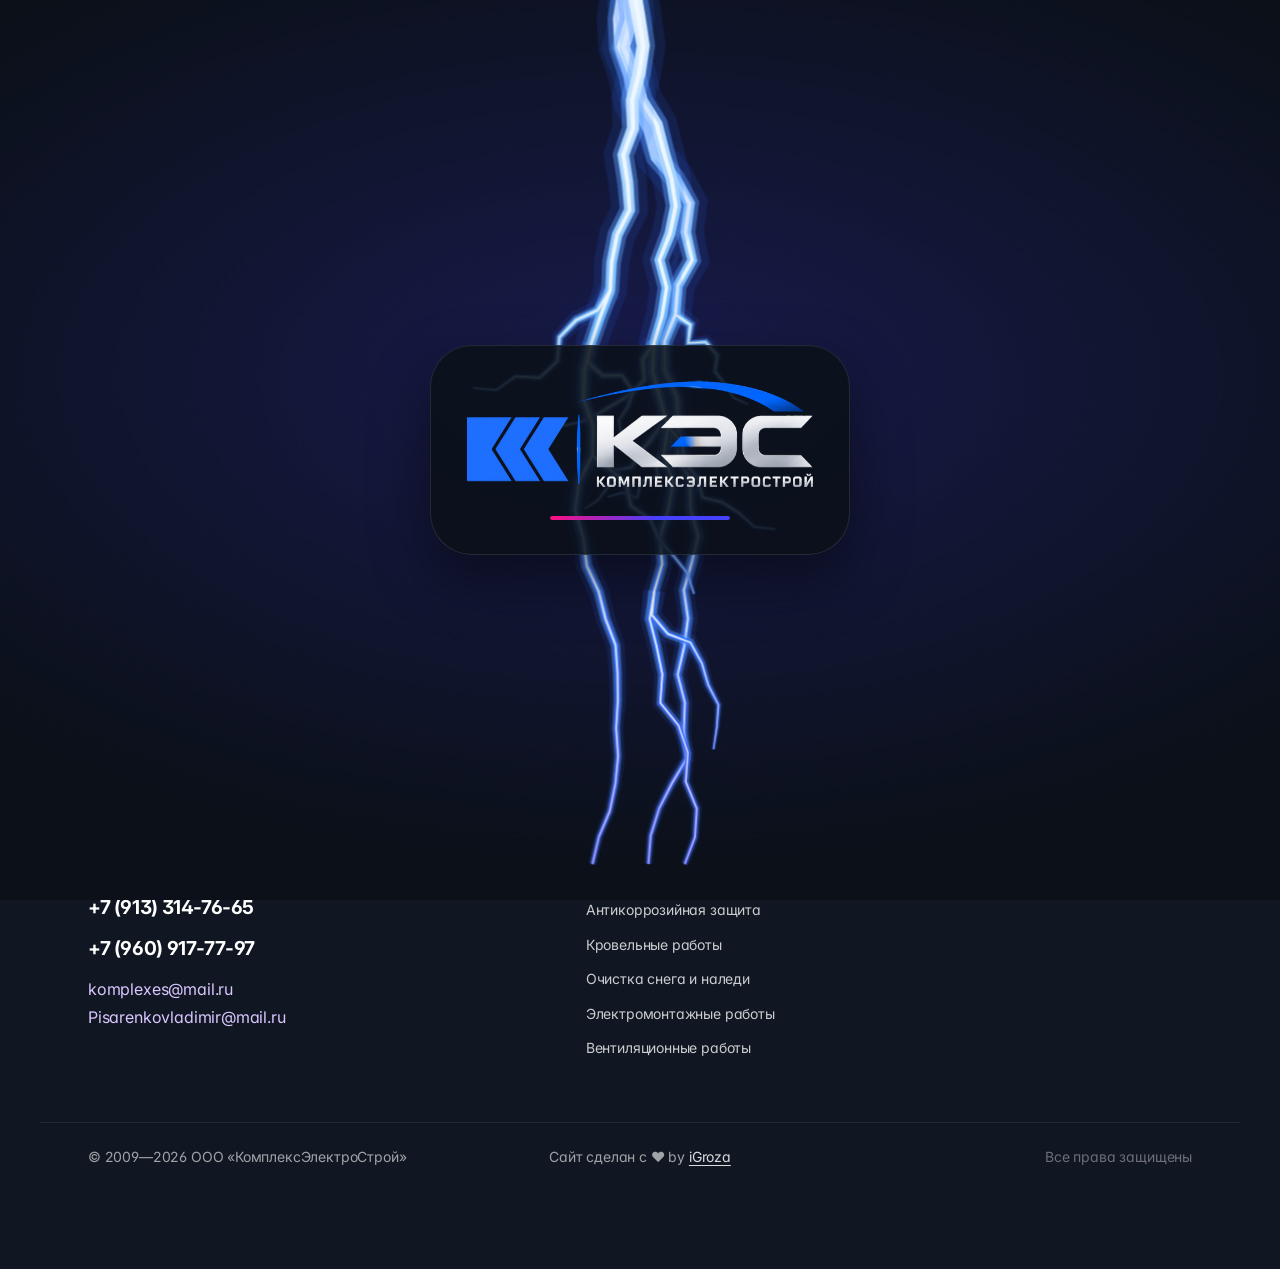
==== commit e2d73188: "deploy e1fd8a5" ====
--- a/index.html
+++ b/index.html
@@ -57,6 +57,6 @@
     <link rel="stylesheet" crossorigin href="/index.css">
   </head>
   <body>
-    <div id="root"><div class="app-shell"><header class="top-nav"><div class="container top-nav__inner"><a class="brand" aria-label="КЭС — на главную" href="/" data-discover="true"><img class="brand__logo" src="/logo-kes.png" alt="" width="600" height="185"/></a><nav class="top-nav__links" aria-label="Основная навигация"><a href="/#uslugi" class="top-nav__link">Услуги</a><a href="/#projects" class="top-nav__link">Проекты</a><a href="/#o-kompanii" class="top-nav__link">О компании</a><a href="/#kontakty" class="top-nav__link">Контакты</a><a href="/#rekvizity" class="top-nav__link">Реквизиты</a><div class="top-nav__call-mobile"><a href="tel:+79609177797" class="btn btn--iris btn--sm top-nav__call-mobile-item"><svg width="24" height="24" viewBox="0 0 24 24" fill="none" stroke="currentColor" stroke-width="1.8" stroke-linecap="round" stroke-linejoin="round" aria-hidden="true" focusable="false"><path d="M6.6 10.8a15.5 15.5 0 0 0 6.6 6.6l2.2-2.2c.3-.3.7-.4 1-.2 1.2.4 2.4.6 3.7.6.6 0 1 .4 1 1V20c0 .6-.4 1-1 1A17 17 0 0 1 3 4c0-.6.4-1 1-1h3.4c.6 0 1 .4 1 1 0 1.3.2 2.5.6 3.7.1.4 0 .8-.2 1l-2.2 2.1Z"></path></svg>+7 (960) 917-77-97</a><a href="tel:+79133147665" class="btn btn--iris btn--sm top-nav__call-mobile-item"><svg width="24" height="24" viewBox="0 0 24 24" fill="none" stroke="currentColor" stroke-width="1.8" stroke-linecap="round" stroke-linejoin="round" aria-hidden="true" focusable="false"><path d="M6.6 10.8a15.5 15.5 0 0 0 6.6 6.6l2.2-2.2c.3-.3.7-.4 1-.2 1.2.4 2.4.6 3.7.6.6 0 1 .4 1 1V20c0 .6-.4 1-1 1A17 17 0 0 1 3 4c0-.6.4-1 1-1h3.4c.6 0 1 .4 1 1 0 1.3.2 2.5.6 3.7.1.4 0 .8-.2 1l-2.2 2.1Z"></path></svg>8 (913) 314-76-65</a></div></nav><div class="top-nav__call"><button type="button" class="btn btn--iris btn--sm top-nav__cta" aria-haspopup="menu" aria-expanded="false"><svg width="24" height="24" viewBox="0 0 24 24" fill="none" stroke="currentColor" stroke-width="1.8" stroke-linecap="round" stroke-linejoin="round" aria-hidden="true" focusable="false"><path d="M6.6 10.8a15.5 15.5 0 0 0 6.6 6.6l2.2-2.2c.3-.3.7-.4 1-.2 1.2.4 2.4.6 3.7.6.6 0 1 .4 1 1V20c0 .6-.4 1-1 1A17 17 0 0 1 3 4c0-.6.4-1 1-1h3.4c.6 0 1 .4 1 1 0 1.3.2 2.5.6 3.7.1.4 0 .8-.2 1l-2.2 2.1Z"></path></svg>Позвонить</button><div class="top-nav__call-menu" role="menu"><a href="tel:+79609177797" class="top-nav__call-item" role="menuitem"><span class="top-nav__call-phone">+7 (960) 917-77-97</span></a><a href="tel:+79133147665" class="top-nav__call-item" role="menuitem"><span class="top-nav__call-phone">8 (913) 314-76-65</span></a></div></div><button type="button" class="top-nav__burger" aria-label="Открыть меню" aria-expanded="false"><svg width="24" height="24" viewBox="0 0 24 24" fill="none" stroke="currentColor" stroke-width="1.8" stroke-linecap="round" stroke-linejoin="round" aria-hidden="true" focusable="false"><path d="M4 7h16M4 12h16M4 17h16"></path></svg></button></div></header><main><script type="application/ld+json">{"@context":"https://schema.org","@type":"LocalBusiness","name":"ООО «КомплексЭлектроСтрой»","alternateName":"КЭС","description":"Промышленный альпинизм, огнезащита, антикоррозийная защита, кровельные работы, очистка снега, электромонтаж, охранно-пожарная сигнализация, видеонаблюдение, СКУД, вентиляция и компьютерные сети. Работаем по всей России.","url":"https://kes42.ru","telephone":"8 (913) 314-76-65","email":"komplexes@mail.ru","areaServed":"Россия","address":{"@type":"PostalAddress","addressLocality":"Кемерово","streetAddress":"ул. Гагарина, 136, оф. 10","addressCountry":"RU"},"makesOffer":[{"@type":"Offer","itemOffered":{"@type":"Service","name":"Огнезащитная обработка металлоконструкций"},"url":"https://kes42.ru/uslugi/ognezashchita"},{"@type":"Offer","itemOffered":{"@type":"Service","name":"Промышленный альпинизм"},"url":"https://kes42.ru/uslugi/promalp"},{"@type":"Offer","itemOffered":{"@type":"Service","name":"Антикоррозийная защита металлоконструкций"},"url":"https://kes42.ru/uslugi/antikorroziya"},{"@type":"Offer","itemOffered":{"@type":"Service","name":"Кровельные работы"},"url":"https://kes42.ru/uslugi/krovelnye-raboty"},{"@type":"Offer","itemOffered":{"@type":"Service","name":"Очистка снега и наледи с крыш"},"url":"https://kes42.ru/uslugi/chistka-snega"},{"@type":"Offer","itemOffered":{"@type":"Service","name":"Электромонтажные работы"},"url":"https://kes42.ru/uslugi/elektromontazh"},{"@type":"Offer","itemOffered":{"@type":"Service","name":"Системы контроля и управления доступом (СКУД)"},"url":"https://kes42.ru/uslugi/skud"},{"@type":"Offer","itemOffered":{"@type":"Service","name":"Охранно-пожарная сигнализация"},"url":"https://kes42.ru/uslugi/ops"},{"@type":"Offer","itemOffered":{"@type":"Service","name":"Системы видеонаблюдения"},"url":"https://kes42.ru/uslugi/videonablyudenie"},{"@type":"Offer","itemOffered":{"@type":"Service","name":"Компьютерные сети, офисные АТС"},"url":"https://kes42.ru/uslugi/seti-ats"},{"@type":"Offer","itemOffered":{"@type":"Service","name":"Вентиляционные работы"},"url":"https://kes42.ru/uslugi/ventilyaciya"}]}</script><section class="hero section--midnight" id="top"><div class="ribbon" aria-hidden="true"><div class="ribbon__glow"></div><svg class="ln ln--hero ribbon__bolts" viewBox="0 0 1200 300" preserveAspectRatio="xMidYMid meet" fill="none" aria-hidden="true"><defs><linearGradient id="lngrad-hero-0" gradientUnits="userSpaceOnUse" x1="-20" y1="160.67710323259234" x2="1220" y2="175.0879404908046"><stop offset="0" stop-color="#e6f3ff"></stop><stop offset="0.4" stop-color="#6cb8ff"></stop><stop offset="0.75" stop-color="#2f6bff"></stop><stop offset="1" stop-color="#4541fe"></stop></linearGradient><linearGradient id="lngrad-hero-1" gradientUnits="userSpaceOnUse" x1="-20" y1="166.47542754840106" x2="1220" y2="114.86971198953688"><stop offset="0" stop-color="#e6f3ff"></stop><stop offset="0.4" stop-color="#6cb8ff"></stop><stop offset="0.75" stop-color="#2f6bff"></stop><stop offset="1" stop-color="#4541fe"></stop></linearGradient><linearGradient id="lngrad-hero-2" gradientUnits="userSpaceOnUse" x1="-20" y1="172.27375186420977" x2="1220" y2="138.65148348826915"><stop offset="0" stop-color="#e6f3ff"></stop><stop offset="0.4" stop-color="#6cb8ff"></stop><stop offset="0.75" stop-color="#2f6bff"></stop><stop offset="1" stop-color="#4541fe"></stop></linearGradient></defs><g class="ln__bolt" style="--i:0"><path d="M-14.7,171.3 L 1.4,162.9 L 18.8,162.5 L 40.0,164.6 L 59.2,160.8 L 76.6,166.0 L 96.4,169.4 L 116.3,175.2 L 140.6,176.8 L 160.7,166.9 L 177.4,160.3 L 197.5,158.9 L 217.0,151.5 L 236.5,148.0 L 254.5,141.9 L 273.5,143.1 L 292.0,141.1 L 309.1,148.1 L 328.4,152.3 L 346.3,160.0 L 367.8,166.5 L 388.1,163.0 L 406.2,168.0 L 427.1,171.5 L 447.4,171.0 L 465.1,172.6 L 482.0,183.6 L 502.5,186.3 L 520.7,193.7 L 540.5,197.1 L 559.6,203.3 L 579.4,204.7 L 597.1,211.0 L 615.8,217.9 L 634.9,224.8 L 654.3,229.5 L 673.8,236.3 L 695.6,236.9 L 715.6,233.2 L 734.5,232.2 L 754.5,236.5 L 774.5,233.5 L 793.6,235.0 L 813.7,236.7 L 833.5,235.4 L 854.4,236.1 L 873.0,230.4 L 890.6,238.2 L 912.3,240.9 L 932.0,235.3 L 952.0,237.0 L 973.4,233.5 L 991.5,222.4 L 1008.2,212.5 L 1027.3,206.2 L 1044.0,195.1 L 1062.7,191.4 L 1083.5,192.1 L 1102.2,183.6 L 1121.6,181.4 L 1141.0,177.9 L 1160.6,176.6 L 1179.9,181.2 L 1200.8,184.0 L 1220.7,177.2 L 1219.3,173.0 L 1200.4,179.3 L 1180.8,176.2 L 1161.0,171.3 L 1140.4,172.3 L 1120.8,175.6 L 1100.6,177.5 L 1082.2,185.7 L 1062.2,184.6 L 1041.3,188.5 L 1024.1,199.5 L 1005.1,205.4 L 987.4,215.5 L 970.6,225.7 L 951.7,228.4 L 931.2,226.4 L 911.7,231.7 L 893.2,229.0 L 873.7,220.5 L 853.2,226.0 L 833.4,224.9 L 813.8,226.0 L 794.6,224.0 L 774.2,222.2 L 755.0,224.9 L 735.6,220.2 L 714.2,221.0 L 694.7,224.4 L 676.3,223.6 L 658.2,216.9 L 638.9,211.9 L 620.6,205.0 L 602.0,197.8 L 582.4,190.6 L 562.5,188.9 L 544.2,182.6 L 525.0,179.0 L 506.5,171.3 L 487.6,168.7 L 470.7,157.3 L 448.1,154.5 L 428.4,154.8 L 410.0,151.2 L 389.0,145.6 L 369.1,148.8 L 352.7,143.1 L 334.1,134.9 L 314.6,130.3 L 294.8,122.3 L 273.2,123.8 L 252.1,122.5 L 231.8,128.7 L 211.7,132.0 L 193.2,138.8 L 173.0,140.0 L 152.2,147.6 L 136.5,155.8 L 120.4,153.9 L 101.6,148.1 L 81.7,144.3 L 60.3,138.3 L 39.2,141.7 L 19.8,139.3 L -4.2,140.1 L -25.3,150.0 Z" fill="#2f6bff" opacity="0.13"></path><path d="M517.5,184.4 L 513.4,197.3 L 518.6,208.9 L 519.7,219.4 L 523.8,229.5 L 526.3,240.4 L 518.4,252.2 L 529.4,262.1 L 537.4,271.9 L 549.2,276.5 L 559.1,284.4 L 573.7,285.0 L 583.8,277.3 L 593.9,279.9 L 603.6,286.1 L 614.3,292.5 L 614.7,305.0 L 617.1,304.9 L 616.9,291.1 L 605.5,283.2 L 595.6,276.2 L 582.9,272.7 L 572.2,279.9 L 561.2,279.0 L 552.5,271.0 L 541.6,266.4 L 534.8,256.8 L 526.5,251.6 L 534.7,242.5 L 532.8,227.2 L 529.3,217.2 L 528.7,206.3 L 524.4,197.0 L 528.3,188.4 Z" fill="#2f6bff" opacity="0.13"></path><path d="M413.2,162.3 L 418.5,151.6 L 426.3,144.0 L 436.3,139.8 L 451.4,143.9 L 454.3,129.2 L 465.3,124.0 L 472.4,113.8 L 485.9,113.9 L 492.0,101.1 L 502.1,94.8 L 513.7,90.7 L 525.5,96.0 L 537.9,96.7 L 549.5,92.5 L 559.3,84.3 L 570.7,89.1 L 571.7,86.9 L 558.9,81.4 L 547.8,89.4 L 537.4,92.7 L 526.7,91.5 L 514.0,85.4 L 499.7,89.4 L 487.2,96.8 L 482.2,108.0 L 469.3,107.0 L 460.2,117.7 L 447.2,124.1 L 446.7,135.9 L 436.5,130.0 L 421.0,135.0 L 409.8,144.9 L 403.0,156.9 Z" fill="#2f6bff" opacity="0.13"></path><path d="M521.4,192.0 L 536.3,194.7 L 546.6,183.5 L 552.8,175.3 L 558.5,168.2 L 571.3,161.4 L 571.9,148.8 L 580.2,151.1 L 592.7,151.4 L 602.6,145.9 L 611.7,152.3 L 622.6,153.3 L 630.8,159.9 L 643.2,165.0 L 654.2,158.1 L 664.2,153.4 L 671.8,145.1 L 670.0,143.4 L 662.5,150.9 L 652.5,155.0 L 642.9,160.9 L 633.2,155.9 L 624.7,148.5 L 613.9,146.9 L 603.1,139.5 L 591.3,144.6 L 580.9,143.6 L 566.5,142.8 L 564.2,156.3 L 553.2,160.6 L 545.3,169.0 L 538.6,176.9 L 533.0,184.2 L 524.3,180.8 Z" fill="#2f6bff" opacity="0.13"></path><path d="M596.8,209.4 L 605.8,213.5 L 609.1,226.0 L 623.2,228.1 L 631.9,227.9 L 634.0,236.2 L 639.2,243.6 L 632.8,252.7 L 636.8,267.0 L 654.7,274.3 L 664.7,288.8 L 662.0,298.7 L 664.3,311.0 L 675.7,314.0 L 683.8,321.2 L 685.4,319.5 L 677.2,311.3 L 667.0,308.6 L 666.3,299.0 L 669.5,287.5 L 658.4,270.0 L 641.1,262.3 L 639.6,254.0 L 646.8,244.2 L 641.6,233.0 L 637.5,220.9 L 624.2,218.5 L 616.2,218.6 L 614.6,207.1 L 602.4,199.3 Z" fill="#2f6bff" opacity="0.13"></path><path d="M-17.2,166.3 L 0.1,157.5 L 19.1,157.1 L 39.8,159.2 L 59.5,155.5 L 77.8,160.9 L 97.6,164.4 L 117.3,170.2 L 139.6,171.9 L 158.7,162.4 L 176.4,155.6 L 196.5,154.1 L 215.7,146.9 L 235.4,143.5 L 253.9,137.3 L 273.4,138.5 L 292.6,136.7 L 310.4,143.9 L 329.8,148.2 L 347.8,156.0 L 368.1,162.3 L 388.3,158.9 L 407.1,164.0 L 427.4,167.6 L 447.5,167.1 L 466.4,169.0 L 483.3,180.1 L 503.4,182.8 L 521.7,190.3 L 541.3,193.7 L 560.3,199.9 L 580.1,201.4 L 598.3,207.9 L 616.9,214.9 L 635.9,221.8 L 655.2,226.6 L 674.4,233.3 L 695.4,234.0 L 715.3,230.4 L 734.8,229.3 L 754.6,233.8 L 774.4,230.9 L 793.8,232.4 L 813.7,234.2 L 833.5,232.9 L 854.1,233.7 L 873.2,228.1 L 891.2,236.0 L 912.2,238.8 L 931.8,233.2 L 951.9,235.0 L 972.8,231.7 L 990.5,220.8 L 1007.5,210.8 L 1026.5,204.6 L 1043.3,193.6 L 1062.6,189.8 L 1083.2,190.6 L 1101.9,182.1 L 1121.4,180.0 L 1140.9,176.5 L 1160.7,175.3 L 1180.1,180.0 L 1200.7,182.9 L 1220.4,176.2 L 1219.6,174.0 L 1200.5,180.4 L 1180.6,177.4 L 1160.9,172.5 L 1140.5,173.6 L 1120.9,176.9 L 1101.0,179.0 L 1082.5,187.2 L 1062.3,186.2 L 1041.9,190.1 L 1024.8,201.1 L 1005.8,207.1 L 988.3,217.1 L 971.2,227.5 L 951.8,230.4 L 931.4,228.5 L 911.8,233.9 L 892.6,231.2 L 873.5,222.8 L 853.5,228.4 L 833.5,227.3 L 813.8,228.5 L 794.4,226.6 L 774.3,224.8 L 754.9,227.6 L 735.4,223.0 L 714.6,223.9 L 694.9,227.3 L 675.7,226.6 L 657.3,219.9 L 638.0,214.9 L 619.5,208.0 L 600.9,200.9 L 581.7,193.9 L 561.8,192.3 L 543.3,186.0 L 524.0,182.5 L 505.6,174.8 L 486.3,172.2 L 469.4,160.9 L 447.9,158.4 L 428.1,158.7 L 409.1,155.2 L 388.7,149.7 L 368.8,152.9 L 351.2,147.1 L 332.8,139.0 L 313.3,134.5 L 294.1,126.7 L 273.3,128.4 L 252.6,127.1 L 232.9,133.3 L 212.9,136.6 L 194.2,143.6 L 174.0,144.8 L 154.2,152.2 L 137.5,160.8 L 119.5,158.9 L 100.4,153.1 L 80.5,149.4 L 60.1,143.6 L 39.4,147.1 L 19.6,144.8 L -2.9,145.4 L -22.8,155.0 Z" fill="#5ea0ff" opacity="0.42"></path><path d="M520.0,185.3 L 516.0,197.3 L 521.0,208.3 L 522.0,218.9 L 525.9,229.0 L 528.3,240.9 L 520.3,252.1 L 530.7,260.8 L 538.4,270.6 L 550.0,275.2 L 559.6,283.1 L 573.4,283.8 L 583.6,276.2 L 594.3,279.0 L 604.0,285.5 L 614.9,292.2 L 615.3,305.0 L 616.6,305.0 L 616.3,291.4 L 605.1,283.9 L 595.2,277.1 L 583.1,273.7 L 572.6,281.1 L 560.7,280.2 L 551.7,272.3 L 540.6,267.7 L 533.5,258.0 L 524.6,251.7 L 532.8,242.0 L 530.7,227.7 L 527.0,217.7 L 526.3,206.9 L 521.8,197.1 L 525.8,187.4 Z" fill="#5ea0ff" opacity="0.42"></path><path d="M410.8,161.0 L 416.5,150.0 L 425.1,141.9 L 436.4,137.5 L 450.3,142.0 L 452.6,128.0 L 464.1,122.5 L 471.7,112.2 L 485.0,112.5 L 490.8,100.1 L 501.5,93.5 L 513.7,89.4 L 525.8,95.0 L 537.8,95.8 L 549.1,91.7 L 559.2,83.6 L 571.0,88.6 L 571.5,87.4 L 559.0,82.1 L 548.2,90.1 L 537.6,93.6 L 526.5,92.6 L 513.9,86.7 L 500.2,90.7 L 488.3,97.8 L 483.1,109.4 L 470.0,108.6 L 461.4,119.1 L 448.9,125.3 L 447.8,137.8 L 436.5,132.3 L 422.2,137.1 L 411.9,146.4 L 405.4,158.2 Z" fill="#5ea0ff" opacity="0.42"></path><path d="M522.1,189.3 L 535.5,192.2 L 544.7,182.0 L 551.0,173.8 L 557.3,166.4 L 569.6,160.2 L 570.6,147.4 L 580.3,149.3 L 592.3,149.8 L 602.7,144.4 L 612.2,151.1 L 623.1,152.2 L 631.3,159.0 L 643.1,164.1 L 653.8,157.3 L 663.8,152.8 L 671.4,144.7 L 670.5,143.8 L 662.9,151.5 L 652.9,155.7 L 643.0,161.9 L 632.6,156.9 L 624.2,149.6 L 613.4,148.2 L 603.0,141.0 L 591.6,146.2 L 580.7,145.3 L 567.8,144.2 L 565.9,157.5 L 554.4,162.4 L 547.0,170.4 L 540.5,178.4 L 533.8,186.7 L 523.7,183.4 Z" fill="#5ea0ff" opacity="0.42"></path><path d="M598.1,207.1 L 607.9,212.0 L 610.8,224.2 L 623.5,225.8 L 633.2,226.3 L 635.8,235.5 L 641.0,243.7 L 634.4,253.0 L 637.8,265.9 L 655.6,273.3 L 665.8,288.5 L 663.0,298.7 L 664.9,310.4 L 676.1,313.4 L 684.1,320.8 L 685.0,319.9 L 676.8,311.9 L 666.4,309.1 L 665.3,298.9 L 668.4,287.8 L 657.5,271.0 L 640.1,263.4 L 638.0,253.7 L 645.0,244.1 L 639.9,233.7 L 636.2,222.6 L 623.9,220.8 L 614.5,220.3 L 612.6,208.6 L 601.1,201.7 Z" fill="#5ea0ff" opacity="0.42"></path><path d="M-18.4,163.8 L -0.6,154.8 L 19.2,154.3 L 39.8,156.5 L 59.6,152.8 L 78.4,158.3 L 98.2,161.9 L 117.8,167.7 L 139.1,169.4 L 157.7,160.1 L 175.8,153.2 L 196.0,151.8 L 215.1,144.6 L 234.8,141.2 L 253.6,135.1 L 273.4,136.3 L 293.0,134.5 L 311.0,141.8 L 330.4,146.2 L 348.6,154.0 L 368.3,160.2 L 388.4,156.9 L 407.6,162.1 L 427.6,165.6 L 447.6,165.2 L 467.1,167.2 L 484.0,178.4 L 503.9,181.0 L 522.3,188.5 L 541.8,192.0 L 560.6,198.2 L 580.4,199.7 L 598.9,206.3 L 617.5,213.4 L 636.3,220.2 L 655.7,225.1 L 674.7,231.8 L 695.3,232.5 L 715.1,228.9 L 734.9,227.9 L 754.7,232.4 L 774.4,229.5 L 794.0,231.1 L 813.7,232.9 L 833.5,231.7 L 854.0,232.5 L 873.3,226.9 L 891.5,235.0 L 912.1,237.7 L 931.7,232.2 L 951.9,234.0 L 972.4,230.8 L 990.0,220.0 L 1007.1,210.0 L 1026.1,203.8 L 1043.0,192.8 L 1062.6,189.0 L 1083.0,189.8 L 1101.7,181.4 L 1121.3,179.4 L 1140.8,175.9 L 1160.7,174.7 L 1180.2,179.4 L 1200.7,182.3 L 1220.2,175.7 L 1219.8,174.5 L 1200.5,180.9 L 1180.5,178.0 L 1160.9,173.2 L 1140.6,174.2 L 1121.0,177.6 L 1101.2,179.7 L 1082.7,188.0 L 1062.4,187.0 L 1042.2,190.9 L 1025.2,201.9 L 1006.2,207.9 L 988.8,218.0 L 971.6,228.5 L 951.8,231.4 L 931.5,229.5 L 911.9,235.0 L 892.3,232.2 L 873.4,224.0 L 853.6,229.6 L 833.5,228.6 L 813.8,229.8 L 794.2,227.9 L 774.3,226.2 L 754.8,229.0 L 735.2,224.4 L 714.7,225.3 L 695.0,228.8 L 675.4,228.1 L 656.8,221.4 L 637.5,216.5 L 618.9,209.6 L 600.3,202.4 L 581.3,195.6 L 561.5,194.0 L 542.9,187.7 L 523.5,184.2 L 505.1,176.6 L 485.6,174.0 L 468.7,162.7 L 447.8,160.3 L 428.0,160.7 L 408.7,157.1 L 388.6,151.7 L 368.6,155.0 L 350.5,149.0 L 332.1,141.0 L 312.7,136.6 L 293.8,128.9 L 273.3,130.6 L 252.9,129.3 L 233.5,135.5 L 213.6,138.9 L 194.8,145.9 L 174.5,147.2 L 155.2,154.4 L 138.0,163.3 L 119.0,161.4 L 99.7,155.6 L 79.9,151.9 L 59.9,146.2 L 39.5,149.8 L 19.4,147.5 L -2.3,148.1 L -21.6,157.5 Z" fill="url(#lngrad-hero-0)"></path><path d="M521.3,185.8 L 517.3,197.2 L 522.1,208.0 L 523.1,218.6 L 527.0,228.7 L 529.3,241.1 L 521.2,252.0 L 531.3,260.2 L 538.9,270.0 L 550.4,274.5 L 559.9,282.5 L 573.2,283.2 L 583.5,275.6 L 594.5,278.6 L 604.3,285.1 L 615.2,292.0 L 615.6,305.0 L 616.3,305.0 L 616.0,291.6 L 604.8,284.2 L 595.0,277.5 L 583.2,274.3 L 572.8,281.7 L 560.5,280.9 L 551.3,272.9 L 540.1,268.3 L 532.9,258.6 L 523.6,251.8 L 531.8,241.7 L 529.6,228.0 L 525.9,218.0 L 525.1,207.2 L 520.5,197.1 L 524.5,187.0 Z" fill="url(#lngrad-hero-0)"></path><path d="M409.6,160.4 L 415.4,149.2 L 424.4,140.8 L 436.4,136.4 L 449.7,141.1 L 451.8,127.4 L 463.5,121.7 L 471.3,111.4 L 484.6,111.8 L 490.3,99.6 L 501.2,92.9 L 513.8,88.8 L 525.9,94.4 L 537.8,95.3 L 548.9,91.4 L 559.1,83.3 L 571.1,88.3 L 571.3,87.7 L 559.0,82.4 L 548.4,90.5 L 537.6,94.1 L 526.3,93.1 L 513.9,87.3 L 500.5,91.3 L 488.9,98.3 L 483.5,110.1 L 470.4,109.4 L 462.0,119.9 L 449.7,125.9 L 448.4,138.7 L 436.4,133.5 L 422.9,138.2 L 412.9,147.2 L 406.6,158.8 Z" fill="url(#lngrad-hero-0)"></path><path d="M522.5,188.0 L 535.2,191.0 L 543.8,181.2 L 550.1,173.0 L 556.7,165.5 L 568.8,159.6 L 570.0,146.7 L 580.4,148.4 L 592.2,149.0 L 602.8,143.6 L 612.5,150.4 L 623.3,151.6 L 631.6,158.5 L 643.1,163.6 L 653.6,157.0 L 663.6,152.5 L 671.2,144.5 L 670.7,144.0 L 663.1,151.8 L 653.1,156.0 L 643.0,162.4 L 632.4,157.3 L 624.0,150.2 L 613.1,148.8 L 602.9,141.8 L 591.8,147.0 L 580.6,146.2 L 568.4,144.9 L 566.7,158.1 L 555.1,163.3 L 547.9,171.2 L 541.4,179.2 L 534.2,187.9 L 523.3,184.7 Z" fill="url(#lngrad-hero-0)"></path><path d="M598.8,205.9 L 609.0,211.3 L 611.6,223.4 L 623.6,224.7 L 633.9,225.5 L 636.7,235.1 L 641.9,243.8 L 635.2,253.1 L 638.3,265.3 L 656.0,272.8 L 666.4,288.3 L 663.5,298.8 L 665.2,310.1 L 676.2,313.0 L 684.3,320.6 L 684.8,320.1 L 676.7,312.3 L 666.0,309.4 L 664.8,298.9 L 667.8,287.9 L 657.1,271.5 L 639.6,264.0 L 637.2,253.5 L 644.1,244.0 L 639.0,234.1 L 635.5,223.4 L 623.8,221.9 L 613.7,221.2 L 611.5,209.4 L 600.4,202.9 Z" fill="url(#lngrad-hero-0)"></path><path d="M-19.4,161.8 L -1.1,152.7 L 19.3,152.2 L 39.7,154.4 L 59.7,150.7 L 78.9,156.3 L 98.7,159.9 L 118.2,165.7 L 138.8,167.5 L 156.9,158.3 L 175.4,151.3 L 195.6,149.9 L 214.6,142.8 L 234.4,139.4 L 253.4,133.2 L 273.4,134.5 L 293.2,132.7 L 311.6,140.1 L 331.0,144.5 L 349.2,152.4 L 368.4,158.6 L 388.5,155.2 L 407.9,160.5 L 427.7,164.0 L 447.7,163.6 L 467.6,165.7 L 484.5,176.9 L 504.3,179.6 L 522.7,187.2 L 542.1,190.6 L 560.9,196.8 L 580.7,198.4 L 599.3,205.1 L 618.0,212.1 L 636.7,219.0 L 656.1,223.9 L 674.9,230.6 L 695.2,231.3 L 715.0,227.8 L 735.0,226.8 L 754.7,231.3 L 774.4,228.4 L 794.0,230.1 L 813.8,231.9 L 833.5,230.7 L 853.9,231.6 L 873.3,226.0 L 891.8,234.1 L 912.0,236.8 L 931.6,231.3 L 951.8,233.1 L 972.2,230.0 L 989.6,219.3 L 1006.8,209.3 L 1025.8,203.2 L 1042.8,192.2 L 1062.5,188.4 L 1082.9,189.2 L 1101.5,180.9 L 1121.2,178.8 L 1140.7,175.4 L 1160.8,174.2 L 1180.3,179.0 L 1200.6,181.9 L 1220.1,175.3 L 1219.9,174.9 L 1200.6,181.4 L 1180.4,178.4 L 1160.8,173.7 L 1140.7,174.8 L 1121.1,178.2 L 1101.3,180.2 L 1082.8,188.6 L 1062.5,187.7 L 1042.5,191.5 L 1025.5,202.5 L 1006.5,208.6 L 989.2,218.6 L 971.9,229.2 L 951.8,232.2 L 931.5,230.4 L 912.0,235.8 L 892.0,233.1 L 873.4,224.9 L 853.7,230.5 L 833.5,229.6 L 813.8,230.8 L 794.1,228.9 L 774.3,227.2 L 754.8,230.1 L 735.1,225.6 L 714.8,226.5 L 695.1,230.0 L 675.2,229.2 L 656.5,222.5 L 637.1,217.7 L 618.5,210.8 L 599.8,203.7 L 581.0,196.9 L 561.2,195.3 L 542.5,189.1 L 523.1,185.6 L 504.7,178.0 L 485.1,175.4 L 468.2,164.1 L 447.8,161.9 L 427.8,162.3 L 408.3,158.7 L 388.6,153.4 L 368.5,156.7 L 349.9,150.6 L 331.6,142.7 L 312.1,138.2 L 293.5,130.7 L 273.3,132.4 L 253.2,131.2 L 233.9,137.4 L 214.1,140.7 L 195.2,147.8 L 175.0,149.1 L 156.0,156.3 L 138.3,165.2 L 118.6,163.4 L 99.3,157.6 L 79.4,154.0 L 59.8,148.3 L 39.6,151.9 L 19.4,149.7 L -1.7,150.3 L -20.6,159.5 Z" fill="#f2f9ff" opacity="0.95"></path><path d="M522.3,186.2 L 518.3,197.2 L 523.1,207.8 L 524.0,218.4 L 527.8,228.5 L 530.1,241.3 L 522.0,251.9 L 531.8,259.7 L 539.3,269.4 L 550.7,274.0 L 560.1,282.0 L 573.0,282.7 L 583.4,275.2 L 594.7,278.2 L 604.4,284.8 L 615.5,291.9 L 615.8,305.0 L 616.1,305.0 L 615.7,291.7 L 604.6,284.5 L 594.9,277.8 L 583.3,274.7 L 572.9,282.2 L 560.3,281.4 L 551.0,273.4 L 539.7,268.9 L 532.4,259.1 L 522.8,251.9 L 531.0,241.5 L 528.8,228.2 L 525.0,218.2 L 524.2,207.5 L 519.5,197.1 L 523.5,186.6 Z" fill="#f2f9ff" opacity="0.95"></path><path d="M408.7,159.9 L 414.6,148.6 L 423.9,140.0 L 436.4,135.4 L 449.3,140.3 L 451.1,126.9 L 463.0,121.1 L 471.0,110.8 L 484.2,111.3 L 489.8,99.2 L 501.0,92.4 L 513.8,88.3 L 526.1,94.0 L 537.7,94.9 L 548.8,91.1 L 559.1,83.0 L 571.2,88.1 L 571.3,87.9 L 559.1,82.7 L 548.6,90.8 L 537.7,94.5 L 526.2,93.5 L 513.8,87.8 L 500.8,91.8 L 489.3,98.7 L 483.8,110.7 L 470.7,110.0 L 462.4,120.5 L 450.3,126.4 L 448.8,139.5 L 436.4,134.4 L 423.4,139.0 L 413.7,147.9 L 407.6,159.3 Z" fill="#f2f9ff" opacity="0.95"></path><path d="M522.7,187.0 L 534.8,190.0 L 543.0,180.6 L 549.4,172.5 L 556.1,164.8 L 568.1,159.1 L 569.5,146.1 L 580.5,147.7 L 592.0,148.3 L 602.8,143.0 L 612.7,149.9 L 623.5,151.1 L 631.9,158.1 L 643.1,163.2 L 653.4,156.7 L 663.4,152.3 L 671.0,144.4 L 670.8,144.2 L 663.3,152.0 L 653.3,156.3 L 643.0,162.8 L 632.1,157.7 L 623.8,150.6 L 612.9,149.3 L 602.9,142.4 L 591.9,147.6 L 580.6,146.9 L 568.9,145.5 L 567.4,158.6 L 555.6,164.0 L 548.6,171.8 L 542.2,179.9 L 534.5,188.9 L 523.0,185.8 Z" fill="#f2f9ff" opacity="0.95"></path><path d="M599.3,204.9 L 609.8,210.7 L 612.3,222.7 L 623.6,223.8 L 634.4,224.8 L 637.4,234.8 L 642.6,243.9 L 635.8,253.3 L 638.7,264.9 L 656.4,272.4 L 666.8,288.2 L 663.9,298.8 L 665.5,309.9 L 676.4,312.8 L 684.5,320.4 L 684.7,320.3 L 676.5,312.5 L 665.8,309.7 L 664.3,298.8 L 667.3,288.1 L 656.7,271.9 L 639.2,264.4 L 636.5,253.4 L 643.4,243.9 L 638.2,234.4 L 635.0,224.1 L 623.7,222.8 L 613.0,221.9 L 610.7,210.0 L 599.9,203.9 Z" fill="#f2f9ff" opacity="0.95"></path></g><g class="ln__bolt" style="--i:1"><path d="M-16.7,177.9 L 0.3,172.6 L 20.4,175.4 L 41.0,169.5 L 58.2,167.5 L 76.9,171.1 L 96.5,171.7 L 116.1,176.5 L 138.3,176.7 L 159.1,173.2 L 179.1,169.5 L 200.6,164.8 L 218.8,154.7 L 235.6,149.2 L 254.2,152.2 L 273.2,154.5 L 291.4,163.6 L 311.1,167.4 L 328.6,175.8 L 347.8,182.3 L 366.6,189.2 L 387.7,194.6 L 406.6,194.5 L 422.3,205.1 L 443.7,212.1 L 465.1,212.9 L 486.6,213.6 L 507.3,208.2 L 523.8,203.7 L 539.1,214.7 L 561.3,221.3 L 582.4,220.0 L 603.9,223.5 L 624.3,215.3 L 642.5,211.2 L 661.8,215.4 L 681.4,216.1 L 698.3,226.1 L 719.1,233.8 L 740.8,234.9 L 761.6,234.5 L 781.5,233.9 L 802.5,239.0 L 823.2,231.7 L 842.8,226.3 L 862.4,220.1 L 880.5,211.5 L 900.3,206.2 L 917.5,195.6 L 937.4,191.0 L 953.9,179.4 L 972.9,177.4 L 993.2,172.3 L 1010.7,161.8 L 1027.6,152.2 L 1046.5,146.5 L 1064.2,138.0 L 1083.4,136.2 L 1102.6,132.6 L 1122.5,135.3 L 1142.9,130.8 L 1161.5,123.6 L 1180.6,119.4 L 1200.3,118.5 L 1220.1,117.1 L 1219.9,112.7 L 1200.0,113.7 L 1179.9,114.5 L 1160.0,118.5 L 1141.3,125.4 L 1122.3,129.4 L 1102.5,126.4 L 1082.6,129.7 L 1062.4,131.4 L 1044.0,139.8 L 1024.7,145.4 L 1006.8,155.0 L 990.2,164.8 L 971.5,169.2 L 950.8,171.2 L 933.9,182.8 L 914.1,187.0 L 896.6,197.4 L 877.1,202.2 L 858.8,210.6 L 839.9,216.2 L 819.9,221.4 L 802.0,228.0 L 782.8,222.6 L 761.4,222.9 L 741.0,222.9 L 721.6,221.8 L 703.8,214.8 L 685.2,203.7 L 663.6,202.3 L 642.5,197.7 L 620.3,202.1 L 602.4,209.4 L 583.2,205.6 L 563.1,206.7 L 545.6,201.1 L 526.8,188.6 L 503.6,193.0 L 484.9,197.7 L 465.8,196.7 L 446.7,195.8 L 429.7,189.9 L 411.6,178.1 L 390.1,177.3 L 372.1,172.3 L 353.9,165.3 L 335.6,158.8 L 317.1,149.7 L 297.7,145.7 L 279.0,136.1 L 257.0,132.8 L 234.2,129.4 L 211.0,136.1 L 193.5,145.6 L 175.2,149.1 L 155.6,152.4 L 136.7,155.4 L 118.9,155.0 L 99.7,149.9 L 79.5,149.0 L 59.2,144.9 L 36.7,147.0 L 18.9,152.2 L -1.2,149.1 L -23.3,155.0 Z" fill="#2f6bff" opacity="0.13"></path><path d="M277.7,150.8 L 292.5,145.5 L 297.4,131.8 L 304.0,124.7 L 314.1,120.7 L 327.8,114.6 L 331.8,101.1 L 339.5,92.7 L 343.0,82.7 L 352.8,82.4 L 362.1,90.4 L 375.9,93.2 L 387.2,88.2 L 398.3,91.9 L 410.9,92.1 L 423.8,90.6 L 434.1,82.8 L 432.7,80.9 L 422.8,87.8 L 410.8,88.5 L 399.1,87.9 L 387.1,83.5 L 375.4,88.0 L 364.8,85.3 L 355.0,76.4 L 339.3,76.8 L 333.3,88.5 L 324.7,97.2 L 321.5,108.7 L 310.8,112.0 L 298.6,116.5 L 288.5,126.4 L 284.9,137.6 L 274.5,139.7 Z" fill="#2f6bff" opacity="0.13"></path><path d="M818.3,231.3 L 826.2,235.7 L 827.9,248.3 L 841.1,247.8 L 848.3,251.9 L 860.2,265.4 L 874.6,280.7 L 883.3,268.3 L 892.8,263.4 L 903.5,263.5 L 914.5,267.3 L 924.7,270.3 L 929.3,280.8 L 940.6,283.3 L 946.3,292.5 L 948.3,291.3 L 942.4,280.9 L 931.7,278.0 L 927.7,267.1 L 916.2,262.6 L 904.6,258.0 L 891.4,257.2 L 878.4,263.3 L 875.9,273.2 L 866.5,260.0 L 854.3,245.4 L 843.0,238.4 L 834.8,240.7 L 835.7,230.5 L 824.8,221.8 Z" fill="#2f6bff" opacity="0.13"></path><path d="M826.8,224.2 L 820.0,211.7 L 824.0,200.4 L 836.4,199.6 L 853.3,197.1 L 854.3,182.7 L 853.9,172.3 L 865.6,168.2 L 870.8,155.5 L 868.6,154.5 L 863.2,165.5 L 850.3,169.3 L 848.5,182.5 L 848.7,191.8 L 835.8,191.5 L 818.5,193.1 L 809.6,211.8 L 816.3,229.0 Z" fill="#2f6bff" opacity="0.13"></path><path d="M216.1,151.0 L 232.3,147.1 L 242.5,136.2 L 254.4,134.4 L 271.0,137.3 L 278.3,121.2 L 281.3,108.2 L 291.3,99.5 L 301.7,88.9 L 309.4,75.4 L 307.5,61.8 L 316.9,52.5 L 320.3,37.7 L 315.0,23.6 L 307.7,11.9 L 309.3,-1.6 L 316.2,-13.9 L 314.2,-15.1 L 306.5,-2.6 L 304.2,12.6 L 311.3,25.3 L 315.7,38.0 L 312.4,49.9 L 302.0,59.8 L 303.1,74.0 L 296.2,84.5 L 286.2,94.0 L 274.5,103.9 L 270.1,118.5 L 266.9,129.0 L 255.0,124.6 L 237.8,126.9 L 227.0,137.4 L 213.7,139.7 Z" fill="#2f6bff" opacity="0.13"></path><path d="M-18.3,172.5 L -0.0,167.0 L 20.1,169.9 L 40.0,164.2 L 58.4,162.2 L 77.6,165.9 L 97.3,166.6 L 116.7,171.4 L 137.9,171.7 L 158.3,168.3 L 178.2,164.7 L 199.0,160.3 L 217.0,150.3 L 235.3,144.5 L 254.9,147.6 L 274.6,150.1 L 292.9,159.4 L 312.5,163.2 L 330.2,171.8 L 349.2,178.3 L 367.9,185.2 L 388.3,190.5 L 407.8,190.6 L 424.0,201.5 L 444.4,208.2 L 465.3,209.1 L 486.2,209.8 L 506.4,204.6 L 524.5,200.1 L 540.6,211.5 L 561.7,217.9 L 582.6,216.6 L 603.5,220.2 L 623.4,212.2 L 642.5,208.0 L 662.2,212.3 L 682.3,213.2 L 699.6,223.5 L 719.7,231.0 L 740.8,232.1 L 761.5,231.8 L 781.8,231.3 L 802.3,236.4 L 822.4,229.3 L 842.1,223.9 L 861.6,217.9 L 879.7,209.3 L 899.4,204.2 L 916.7,193.6 L 936.6,189.1 L 953.1,177.4 L 972.6,175.5 L 992.5,170.5 L 1009.8,160.2 L 1026.9,150.6 L 1045.9,144.9 L 1063.8,136.4 L 1083.2,134.7 L 1102.5,131.2 L 1122.5,133.9 L 1142.5,129.5 L 1161.1,122.4 L 1180.4,118.3 L 1200.2,117.3 L 1220.1,116.0 L 1219.9,113.7 L 1200.1,114.8 L 1180.1,115.6 L 1160.3,119.7 L 1141.6,126.7 L 1122.4,130.8 L 1102.5,127.9 L 1082.8,131.2 L 1062.8,132.9 L 1044.6,141.4 L 1025.4,147.0 L 1007.7,156.6 L 990.9,166.6 L 971.9,171.1 L 951.5,173.1 L 934.7,184.7 L 914.9,189.0 L 897.5,199.5 L 877.9,204.4 L 859.6,212.8 L 840.6,218.6 L 820.7,223.9 L 802.1,230.6 L 782.5,225.3 L 761.4,225.6 L 741.0,225.7 L 721.0,224.6 L 702.5,217.5 L 684.3,206.6 L 663.1,205.3 L 642.5,200.9 L 621.2,205.2 L 602.8,212.7 L 583.0,209.0 L 562.7,210.2 L 544.1,204.3 L 526.1,192.2 L 504.5,196.6 L 485.3,201.5 L 465.6,200.5 L 445.9,199.6 L 427.9,193.5 L 410.5,182.0 L 389.5,181.4 L 370.8,176.3 L 352.4,169.3 L 333.9,162.8 L 315.7,153.9 L 296.2,149.9 L 277.6,140.4 L 256.3,137.3 L 234.5,134.1 L 212.8,140.5 L 195.2,150.1 L 176.1,153.9 L 156.4,157.3 L 137.1,160.4 L 118.3,160.0 L 99.0,155.0 L 78.9,154.2 L 59.0,150.2 L 37.7,152.3 L 19.3,157.7 L -0.9,154.6 L -21.7,160.4 Z" fill="#5ea0ff" opacity="0.42"></path><path d="M276.9,148.2 L 290.7,143.7 L 295.3,130.6 L 302.8,122.8 L 313.4,118.6 L 326.3,113.2 L 330.1,100.2 L 338.1,91.7 L 342.1,81.3 L 353.3,81.0 L 362.8,89.2 L 375.8,92.0 L 387.2,87.1 L 398.5,91.0 L 410.9,91.2 L 423.6,89.9 L 433.8,82.3 L 433.1,81.3 L 423.1,88.5 L 410.8,89.4 L 398.9,88.8 L 387.1,84.6 L 375.5,89.2 L 364.2,86.5 L 354.5,77.8 L 340.1,78.2 L 334.7,89.5 L 326.4,98.1 L 323.0,110.1 L 311.6,114.0 L 299.9,118.4 L 290.6,127.7 L 286.7,139.5 L 275.2,142.3 Z" fill="#5ea0ff" opacity="0.42"></path><path d="M819.8,229.1 L 828.4,234.4 L 829.5,246.5 L 841.5,245.6 L 849.7,250.4 L 861.7,264.1 L 874.9,278.9 L 882.2,267.1 L 892.5,262.0 L 903.8,262.2 L 914.9,266.2 L 925.4,269.5 L 929.8,280.1 L 941.0,282.8 L 946.8,292.2 L 947.8,291.5 L 942.0,281.5 L 931.1,278.7 L 927.0,267.9 L 915.8,263.7 L 904.4,259.3 L 891.8,258.7 L 879.6,264.5 L 875.6,274.9 L 865.0,261.3 L 852.9,246.9 L 842.5,240.6 L 833.1,242.5 L 833.5,231.7 L 823.3,224.1 Z" fill="#5ea0ff" opacity="0.42"></path><path d="M824.3,225.3 L 817.5,211.7 L 822.7,198.7 L 836.3,197.7 L 852.2,195.8 L 852.9,182.7 L 853.0,171.6 L 865.0,167.5 L 870.2,155.3 L 869.1,154.8 L 863.8,166.1 L 851.1,170.0 L 849.8,182.5 L 849.8,193.0 L 836.0,193.4 L 819.8,194.8 L 812.0,211.8 L 818.8,227.9 Z" fill="#5ea0ff" opacity="0.42"></path><path d="M215.6,148.4 L 231.0,144.8 L 241.4,134.0 L 254.5,132.1 L 270.0,135.4 L 276.4,120.6 L 279.7,107.2 L 290.1,98.2 L 300.4,87.8 L 307.9,75.1 L 306.2,61.3 L 315.9,51.9 L 319.2,37.8 L 314.2,24.0 L 306.9,12.0 L 308.6,-1.8 L 315.8,-14.2 L 314.7,-14.9 L 307.1,-2.4 L 305.1,12.4 L 312.2,24.9 L 316.8,37.9 L 313.4,50.5 L 303.3,60.3 L 304.6,74.4 L 297.5,85.5 L 287.4,95.3 L 276.1,104.9 L 272.0,119.1 L 267.8,131.0 L 254.8,126.9 L 238.9,129.1 L 228.2,139.7 L 214.3,142.4 Z" fill="#5ea0ff" opacity="0.42"></path><path d="M-19.0,169.8 L -0.2,164.3 L 19.9,167.2 L 39.5,161.6 L 58.6,159.5 L 77.9,163.3 L 97.7,164.0 L 117.1,168.9 L 137.7,169.2 L 157.8,165.8 L 177.7,162.3 L 198.1,158.0 L 216.1,148.1 L 235.1,142.2 L 255.2,145.3 L 275.2,148.0 L 293.6,157.2 L 313.2,161.2 L 331.0,169.8 L 349.9,176.3 L 368.6,183.3 L 388.5,188.5 L 408.4,188.7 L 424.9,199.7 L 444.7,206.3 L 465.4,207.1 L 486.0,208.0 L 506.0,202.9 L 524.8,198.4 L 541.4,209.9 L 561.9,216.2 L 582.7,214.9 L 603.4,218.5 L 622.9,210.6 L 642.5,206.4 L 662.4,210.7 L 682.7,211.7 L 700.2,222.1 L 720.0,229.6 L 740.9,230.7 L 761.5,230.4 L 782.0,229.9 L 802.3,235.1 L 822.0,228.1 L 841.8,222.7 L 861.1,216.7 L 879.3,208.2 L 899.0,203.1 L 916.3,192.6 L 936.2,188.1 L 952.8,176.5 L 972.5,174.5 L 992.1,169.7 L 1009.3,159.4 L 1026.6,149.8 L 1045.6,144.1 L 1063.5,135.7 L 1083.1,133.9 L 1102.5,130.4 L 1122.4,133.2 L 1142.3,128.9 L 1161.0,121.8 L 1180.4,117.7 L 1200.2,116.8 L 1220.0,115.5 L 1220.0,114.2 L 1200.1,115.4 L 1180.2,116.2 L 1160.5,120.3 L 1141.8,127.3 L 1122.4,131.5 L 1102.5,128.6 L 1082.9,132.0 L 1063.0,133.7 L 1044.9,142.2 L 1025.7,147.8 L 1008.2,157.4 L 991.2,167.5 L 972.0,172.1 L 951.9,174.1 L 935.1,185.7 L 915.3,190.0 L 897.9,200.5 L 878.3,205.5 L 860.1,214.0 L 840.9,219.7 L 821.1,225.1 L 802.1,231.9 L 782.4,226.6 L 761.4,227.0 L 740.9,227.1 L 720.7,226.0 L 701.8,218.8 L 683.8,208.1 L 662.9,206.9 L 642.5,202.4 L 621.7,206.7 L 602.9,214.4 L 582.9,210.7 L 562.5,211.9 L 543.3,205.9 L 525.7,193.9 L 504.9,198.4 L 485.5,203.3 L 465.6,202.4 L 445.6,201.5 L 427.1,195.3 L 409.9,183.9 L 389.2,183.4 L 370.1,178.3 L 351.7,171.3 L 333.1,164.8 L 315.0,156.0 L 295.5,152.0 L 276.9,142.6 L 256.0,139.6 L 234.7,136.4 L 213.8,142.7 L 196.0,152.4 L 176.6,156.3 L 156.8,159.7 L 137.2,162.9 L 117.9,162.6 L 98.6,157.6 L 78.6,156.8 L 58.9,152.9 L 38.2,155.0 L 19.5,160.4 L -0.7,157.4 L -21.0,163.1 Z" fill="url(#lngrad-hero-1)"></path><path d="M276.6,146.9 L 289.8,142.7 L 294.3,129.9 L 302.1,121.8 L 313.0,117.6 L 325.6,112.6 L 329.3,99.8 L 337.3,91.2 L 341.7,80.6 L 353.6,80.3 L 363.1,88.6 L 375.7,91.4 L 387.2,86.5 L 398.6,90.5 L 410.9,90.8 L 423.5,89.6 L 433.6,82.1 L 433.2,81.6 L 423.2,88.8 L 410.8,89.8 L 398.8,89.3 L 387.1,85.2 L 375.6,89.9 L 363.9,87.1 L 354.2,78.5 L 340.6,78.9 L 335.5,90.0 L 327.2,98.6 L 323.7,110.8 L 312.0,115.1 L 300.5,119.4 L 291.7,128.3 L 287.6,140.4 L 275.6,143.6 Z" fill="url(#lngrad-hero-1)"></path><path d="M820.6,228.0 L 829.6,233.8 L 830.3,245.6 L 841.7,244.5 L 850.4,249.6 L 862.4,263.5 L 875.1,278.0 L 881.6,266.5 L 892.3,261.2 L 903.9,261.6 L 915.1,265.6 L 925.8,269.2 L 930.1,279.8 L 941.2,282.5 L 947.0,292.0 L 947.6,291.7 L 941.8,281.8 L 930.8,279.0 L 926.6,268.2 L 915.6,264.2 L 904.2,259.9 L 891.9,259.4 L 880.2,265.0 L 875.4,275.8 L 864.3,261.9 L 852.2,247.7 L 842.3,241.7 L 832.3,243.4 L 832.4,232.3 L 822.5,225.2 Z" fill="url(#lngrad-hero-1)"></path><path d="M823.1,225.9 L 816.3,211.7 L 822.1,197.8 L 836.2,196.8 L 851.7,195.2 L 852.2,182.7 L 852.6,171.3 L 864.7,167.2 L 870.0,155.2 L 869.3,154.9 L 864.0,166.5 L 851.5,170.4 L 850.5,182.6 L 850.3,193.7 L 836.0,194.4 L 820.4,195.7 L 813.3,211.7 L 820.0,227.3 Z" fill="url(#lngrad-hero-1)"></path><path d="M215.3,147.1 L 230.4,143.7 L 240.9,132.9 L 254.6,131.0 L 269.5,134.4 L 275.4,120.3 L 278.9,106.7 L 289.5,97.6 L 299.8,87.3 L 307.2,74.9 L 305.6,61.1 L 315.3,51.6 L 318.7,37.8 L 313.7,24.2 L 306.5,12.1 L 308.3,-2.0 L 315.5,-14.4 L 314.9,-14.7 L 307.5,-2.2 L 305.5,12.3 L 312.6,24.7 L 317.3,37.9 L 314.0,50.8 L 304.0,60.5 L 305.3,74.5 L 298.2,86.1 L 288.0,95.9 L 276.9,105.4 L 273.0,119.5 L 268.3,132.0 L 254.8,128.1 L 239.5,130.2 L 228.8,140.8 L 214.6,143.7 Z" fill="url(#lngrad-hero-1)"></path><path d="M-19.7,167.7 L -0.4,162.1 L 19.8,165.0 L 39.1,159.4 L 58.7,157.4 L 78.1,161.2 L 98.0,162.0 L 117.3,166.9 L 137.6,167.2 L 157.5,163.9 L 177.4,160.4 L 197.5,156.2 L 215.3,146.4 L 235.0,140.4 L 255.4,143.5 L 275.8,146.2 L 294.2,155.6 L 313.8,159.5 L 331.7,168.2 L 350.5,174.7 L 369.1,181.7 L 388.8,186.9 L 408.8,187.2 L 425.6,198.3 L 445.0,204.8 L 465.4,205.6 L 485.8,206.5 L 505.6,201.4 L 525.1,197.0 L 542.0,208.6 L 562.1,214.8 L 582.8,213.6 L 603.2,217.2 L 622.5,209.4 L 642.5,205.1 L 662.6,209.5 L 683.1,210.6 L 700.7,221.1 L 720.2,228.4 L 740.9,229.5 L 761.5,229.3 L 782.1,228.9 L 802.2,234.1 L 821.7,227.1 L 841.5,221.8 L 860.8,215.9 L 879.0,207.3 L 898.7,202.3 L 916.0,191.8 L 935.8,187.3 L 952.5,175.7 L 972.3,173.7 L 991.8,169.0 L 1009.0,158.8 L 1026.3,149.2 L 1045.4,143.5 L 1063.4,135.0 L 1083.1,133.3 L 1102.5,129.8 L 1122.4,132.7 L 1142.1,128.4 L 1160.8,121.3 L 1180.3,117.2 L 1200.2,116.3 L 1220.0,115.1 L 1220.0,114.6 L 1200.1,115.8 L 1180.2,116.7 L 1160.7,120.8 L 1142.0,127.8 L 1122.4,132.0 L 1102.5,129.2 L 1083.0,132.6 L 1063.2,134.3 L 1045.1,142.8 L 1026.0,148.4 L 1008.5,158.1 L 991.5,168.2 L 972.2,172.9 L 952.2,174.9 L 935.5,186.5 L 915.6,190.8 L 898.3,201.4 L 878.6,206.3 L 860.4,214.8 L 841.2,220.7 L 821.4,226.0 L 802.2,232.9 L 782.2,227.7 L 761.5,228.1 L 740.9,228.3 L 720.5,227.2 L 701.3,219.9 L 683.5,209.2 L 662.8,208.1 L 642.5,203.7 L 622.1,208.0 L 603.1,215.7 L 582.9,212.0 L 562.3,213.2 L 542.7,207.2 L 525.4,195.4 L 505.2,199.8 L 485.7,204.8 L 465.5,203.9 L 445.3,203.1 L 426.4,196.7 L 409.4,185.4 L 389.0,185.1 L 369.6,179.9 L 351.1,172.9 L 332.4,166.4 L 314.4,157.6 L 294.9,153.7 L 276.4,144.3 L 255.7,141.4 L 234.8,138.3 L 214.5,144.4 L 196.7,154.2 L 177.0,158.3 L 157.1,161.7 L 137.4,164.9 L 117.6,164.6 L 98.3,159.6 L 78.4,158.8 L 58.8,155.0 L 38.6,157.1 L 19.6,162.6 L -0.5,159.6 L -20.3,165.3 Z" fill="#f2f9ff" opacity="0.95"></path><path d="M276.3,145.8 L 289.1,142.0 L 293.4,129.4 L 301.6,121.1 L 312.7,116.8 L 325.0,112.0 L 328.6,99.4 L 336.7,90.8 L 341.3,80.0 L 353.8,79.7 L 363.3,88.1 L 375.7,90.9 L 387.2,86.1 L 398.6,90.1 L 410.9,90.5 L 423.4,89.4 L 433.5,81.9 L 433.4,81.7 L 423.3,89.1 L 410.9,90.1 L 398.7,89.7 L 387.2,85.6 L 375.6,90.4 L 363.6,87.6 L 354.0,79.1 L 340.9,79.4 L 336.1,90.4 L 327.9,99.0 L 324.3,111.4 L 312.3,115.9 L 301.0,120.2 L 292.5,128.9 L 288.3,141.2 L 275.9,144.7 Z" fill="#f2f9ff" opacity="0.95"></path><path d="M821.2,227.1 L 830.5,233.3 L 831.0,244.9 L 841.9,243.6 L 851.0,249.0 L 863.0,263.0 L 875.2,277.3 L 881.1,266.0 L 892.2,260.7 L 904.0,261.0 L 915.2,265.2 L 926.0,268.9 L 930.3,279.5 L 941.4,282.3 L 947.2,291.9 L 947.4,291.8 L 941.6,282.0 L 930.6,279.2 L 926.4,268.5 L 915.4,264.7 L 904.1,260.4 L 892.0,260.0 L 880.6,265.5 L 875.3,276.5 L 863.7,262.4 L 851.6,248.3 L 842.1,242.6 L 831.7,244.1 L 831.5,232.8 L 821.9,226.1 Z" fill="#f2f9ff" opacity="0.95"></path><path d="M822.1,226.3 L 815.3,211.7 L 821.5,197.1 L 836.2,196.0 L 851.2,194.7 L 851.7,182.6 L 852.3,171.0 L 864.5,167.0 L 869.8,155.1 L 869.6,155.0 L 864.3,166.7 L 851.9,170.7 L 851.1,182.6 L 850.8,194.2 L 836.1,195.1 L 821.0,196.4 L 814.2,211.7 L 821.0,226.8 Z" fill="#f2f9ff" opacity="0.95"></path><path d="M215.0,146.0 L 229.9,142.8 L 240.4,132.0 L 254.7,130.0 L 269.1,133.6 L 274.6,120.0 L 278.3,106.3 L 289.1,97.0 L 299.3,86.9 L 306.6,74.8 L 305.1,60.9 L 314.9,51.3 L 318.2,37.8 L 313.4,24.4 L 306.2,12.2 L 308.0,-2.1 L 315.3,-14.5 L 315.1,-14.6 L 307.7,-2.2 L 305.8,12.2 L 313.0,24.6 L 317.7,37.8 L 314.4,51.1 L 304.5,60.7 L 305.9,74.7 L 298.7,86.5 L 288.5,96.5 L 277.5,105.8 L 273.8,119.7 L 268.7,132.7 L 254.7,129.0 L 239.9,131.0 L 229.3,141.7 L 214.8,144.8 Z" fill="#f2f9ff" opacity="0.95"></path></g><g class="ln__bolt" style="--i:2"><path d="M-11.7,180.8 L 1.0,167.8 L 16.0,162.0 L 36.0,162.0 L 56.2,155.5 L 75.9,152.6 L 94.0,145.9 L 113.5,145.0 L 133.0,139.0 L 152.6,136.1 L 169.9,131.1 L 188.4,136.1 L 210.7,135.0 L 230.6,131.6 L 251.7,130.1 L 272.4,121.4 L 288.5,111.8 L 307.8,109.6 L 327.2,101.2 L 344.8,94.4 L 362.5,90.7 L 381.2,91.3 L 401.5,92.8 L 423.6,91.4 L 441.8,83.8 L 462.5,84.9 L 480.5,76.8 L 497.4,83.0 L 519.3,85.7 L 539.2,82.5 L 558.6,83.4 L 577.9,82.3 L 598.4,85.7 L 617.9,79.5 L 636.3,80.9 L 657.4,84.0 L 676.7,78.6 L 695.0,82.8 L 714.9,84.2 L 735.6,87.9 L 755.9,83.6 L 774.3,83.4 L 793.2,90.1 L 813.3,89.8 L 832.2,95.7 L 852.8,96.9 L 871.4,98.7 L 887.0,110.9 L 907.2,118.4 L 927.6,121.9 L 948.1,121.5 L 967.8,119.0 L 987.7,119.0 L 1008.0,115.3 L 1026.8,108.8 L 1045.9,106.6 L 1065.2,109.9 L 1084.8,112.7 L 1102.9,121.3 L 1122.2,126.7 L 1139.2,138.1 L 1159.7,141.2 L 1180.1,144.3 L 1199.8,138.2 L 1219.7,140.8 L 1220.3,136.5 L 1199.4,133.5 L 1179.7,139.3 L 1160.5,135.9 L 1141.2,132.8 L 1124.8,121.3 L 1105.1,115.5 L 1086.8,106.5 L 1066.3,103.1 L 1046.1,99.5 L 1025.2,101.6 L 1006.1,107.8 L 987.0,111.0 L 967.3,110.7 L 947.6,112.9 L 928.4,113.0 L 909.7,109.5 L 891.7,102.6 L 875.2,89.5 L 853.7,86.8 L 834.1,85.4 L 814.9,79.2 L 795.1,79.1 L 776.3,72.2 L 754.7,71.9 L 735.5,75.9 L 716.5,72.0 L 696.9,70.4 L 676.4,65.7 L 656.7,70.9 L 637.9,67.5 L 616.3,65.8 L 597.5,71.6 L 578.9,67.9 L 558.6,68.7 L 538.4,67.5 L 519.2,70.4 L 501.0,67.8 L 479.8,60.9 L 459.8,68.9 L 439.3,67.5 L 420.0,75.0 L 401.7,75.6 L 382.2,73.9 L 361.1,73.0 L 339.8,77.0 L 320.3,84.1 L 303.0,91.6 L 282.6,93.8 L 263.8,104.2 L 247.4,111.0 L 228.4,111.8 L 208.6,114.9 L 190.5,115.7 L 169.9,110.3 L 148.5,115.5 L 128.4,118.1 L 109.9,123.7 L 89.8,124.3 L 70.6,130.9 L 51.1,133.5 L 32.5,139.4 L 11.8,139.1 L -11.7,148.0 L -28.3,163.8 Z" fill="#2f6bff" opacity="0.13"></path><path d="M776.9,83.4 L 788.1,79.4 L 799.2,86.1 L 812.4,87.4 L 819.5,100.1 L 836.8,100.4 L 846.9,93.4 L 856.3,103.0 L 870.6,102.2 L 880.0,113.3 L 895.2,113.7 L 906.0,121.8 L 918.9,123.4 L 920.3,137.5 L 932.0,146.8 L 935.0,159.4 L 937.2,172.7 L 939.5,172.4 L 937.9,158.8 L 935.0,144.9 L 923.9,135.5 L 922.4,120.3 L 908.1,117.0 L 897.1,108.2 L 882.8,107.5 L 873.5,95.8 L 859.1,96.0 L 848.1,85.4 L 834.5,92.0 L 824.5,92.3 L 818.1,79.3 L 802.7,76.3 L 789.6,68.5 L 773.7,72.3 Z" fill="#2f6bff" opacity="0.13"></path><path d="M446.3,76.0 L 446.6,57.8 L 438.6,45.6 L 455.4,39.7 L 458.0,20.6 L 472.7,16.5 L 481.7,2.1 L 494.0,-9.9 L 509.7,-2.3 L 510.7,-4.4 L 493.5,-13.4 L 478.2,-1.0 L 469.3,11.8 L 452.6,16.2 L 449.1,34.5 L 430.2,41.5 L 436.4,59.8 L 434.8,75.3 Z" fill="#2f6bff" opacity="0.13"></path><path d="M209.4,130.7 L 226.2,130.8 L 239.5,118.3 L 243.2,104.2 L 248.3,92.6 L 256.3,81.8 L 260.7,67.2 L 256.3,54.0 L 254.3,43.5 L 265.7,39.5 L 272.4,26.5 L 274.6,13.7 L 286.2,9.3 L 299.5,5.8 L 311.4,14.7 L 324.1,7.4 L 334.0,-1.9 L 332.4,-3.6 L 322.4,5.0 L 311.8,11.2 L 300.4,1.8 L 284.9,4.8 L 270.6,10.3 L 266.9,24.6 L 261.5,34.7 L 248.4,39.8 L 248.9,55.5 L 252.6,67.2 L 248.6,77.7 L 240.4,87.8 L 233.9,100.8 L 230.6,112.9 L 222.4,120.5 L 209.9,119.2 Z" fill="#2f6bff" opacity="0.13"></path><path d="M816.1,89.9 L 829.7,84.5 L 839.1,73.5 L 848.2,64.0 L 856.4,50.5 L 850.3,37.3 L 853.6,24.7 L 851.4,11.4 L 859.8,1.7 L 866.2,-9.0 L 877.7,-15.5 L 883.2,-28.0 L 895.3,-31.5 L 910.0,-33.6 L 919.9,-43.5 L 931.7,-38.4 L 944.9,-34.8 L 945.6,-37.1 L 932.7,-41.2 L 919.3,-46.9 L 908.2,-37.3 L 894.4,-36.1 L 879.9,-32.0 L 873.4,-19.5 L 861.9,-13.7 L 854.2,-2.5 L 844.2,9.2 L 845.5,24.1 L 841.7,38.1 L 847.2,49.9 L 840.7,57.7 L 831.5,66.4 L 823.5,75.5 L 812.2,79.0 Z" fill="#2f6bff" opacity="0.13"></path><path d="M-15.6,176.8 L -2.0,163.1 L 15.0,156.6 L 35.2,156.7 L 55.0,150.3 L 74.7,147.5 L 93.0,140.8 L 112.7,140.0 L 131.9,134.0 L 151.6,131.3 L 169.9,126.2 L 188.9,131.3 L 210.2,130.2 L 230.1,126.9 L 250.7,125.6 L 270.4,117.4 L 287.1,107.5 L 306.7,105.4 L 325.5,97.1 L 343.6,90.3 L 362.1,86.6 L 381.4,87.2 L 401.5,88.7 L 422.7,87.5 L 441.2,80.0 L 461.9,81.2 L 480.3,73.1 L 498.3,79.4 L 519.3,82.1 L 539.0,79.0 L 558.6,79.9 L 578.1,78.9 L 598.2,82.4 L 617.5,76.3 L 636.7,77.7 L 657.3,80.9 L 676.6,75.6 L 695.4,79.9 L 715.3,81.3 L 735.6,85.1 L 755.6,80.8 L 774.8,80.8 L 793.6,87.5 L 813.7,87.3 L 832.6,93.3 L 853.0,94.6 L 872.3,96.5 L 888.1,109.0 L 907.8,116.3 L 927.8,119.8 L 948.0,119.5 L 967.7,117.0 L 987.5,117.1 L 1007.5,113.6 L 1026.4,107.1 L 1045.9,104.9 L 1065.5,108.3 L 1085.3,111.2 L 1103.4,119.9 L 1122.8,125.4 L 1139.7,136.9 L 1159.9,139.9 L 1180.0,143.1 L 1199.7,137.1 L 1219.8,139.8 L 1220.2,137.5 L 1199.5,134.6 L 1179.8,140.5 L 1160.3,137.1 L 1140.8,134.1 L 1124.2,122.6 L 1104.6,116.8 L 1086.3,107.9 L 1066.1,104.7 L 1046.0,101.2 L 1025.5,103.3 L 1006.5,109.6 L 987.2,112.9 L 967.4,112.6 L 947.7,114.9 L 928.2,115.1 L 909.1,111.6 L 890.6,104.6 L 874.3,91.7 L 853.5,89.2 L 833.6,87.8 L 814.5,81.7 L 794.6,81.7 L 775.8,74.9 L 755.0,74.7 L 735.5,78.8 L 716.1,74.8 L 696.4,73.3 L 676.5,68.8 L 656.9,74.0 L 637.6,70.6 L 616.7,69.0 L 597.7,74.9 L 578.7,71.3 L 558.6,72.1 L 538.6,71.1 L 519.2,74.0 L 500.2,71.3 L 480.0,64.7 L 460.4,72.7 L 439.9,71.3 L 420.8,78.8 L 401.7,79.7 L 382.0,78.0 L 361.4,77.2 L 341.0,81.1 L 321.9,88.1 L 304.1,95.8 L 284.0,98.0 L 265.8,108.2 L 248.4,115.5 L 228.9,116.5 L 209.1,119.6 L 190.0,120.5 L 169.9,115.2 L 149.5,120.3 L 129.5,123.0 L 110.8,128.7 L 90.8,129.3 L 71.8,136.0 L 52.3,138.6 L 33.3,144.7 L 12.8,144.5 L -8.7,152.7 L -24.4,167.8 Z" fill="#5ea0ff" opacity="0.42"></path><path d="M776.1,80.8 L 788.5,76.8 L 800.0,83.8 L 813.7,85.5 L 820.7,98.3 L 836.2,98.5 L 847.2,91.5 L 857.0,101.3 L 871.3,100.7 L 880.7,111.9 L 895.6,112.4 L 906.5,120.7 L 919.8,122.6 L 921.1,137.0 L 932.7,146.3 L 935.7,159.2 L 937.7,172.7 L 939.0,172.5 L 937.2,159.0 L 934.3,145.3 L 923.1,136.0 L 921.6,121.0 L 907.6,118.1 L 896.6,109.5 L 882.2,108.9 L 872.8,97.3 L 858.4,97.6 L 847.8,87.3 L 835.0,94.0 L 823.3,94.1 L 816.7,81.2 L 801.8,78.6 L 789.2,71.1 L 774.5,74.9 Z" fill="#5ea0ff" opacity="0.42"></path><path d="M443.6,75.8 L 444.2,58.3 L 436.6,44.6 L 453.9,38.5 L 456.7,19.6 L 471.9,15.4 L 480.9,1.4 L 493.9,-10.7 L 509.9,-2.8 L 510.5,-3.9 L 493.6,-12.6 L 479.0,-0.3 L 470.1,12.9 L 453.9,17.3 L 450.6,35.8 L 432.2,42.5 L 438.8,59.3 L 437.5,75.5 Z" fill="#5ea0ff" opacity="0.42"></path><path d="M209.5,128.0 L 225.3,128.3 L 237.4,117.0 L 241.0,103.4 L 246.4,91.5 L 254.5,80.8 L 258.8,67.2 L 254.6,54.3 L 252.9,42.6 L 264.7,38.4 L 271.1,26.1 L 273.6,12.9 L 285.9,8.2 L 299.7,4.9 L 311.5,13.9 L 323.7,6.8 L 333.7,-2.3 L 332.8,-3.2 L 322.8,5.6 L 311.7,12.0 L 300.2,2.8 L 285.2,5.8 L 271.5,11.1 L 268.2,25.0 L 262.5,35.9 L 249.8,40.7 L 250.6,55.1 L 254.5,67.2 L 250.4,78.7 L 242.2,88.9 L 236.1,101.6 L 232.7,114.1 L 223.3,122.9 L 209.8,121.9 Z" fill="#5ea0ff" opacity="0.42"></path><path d="M815.1,87.4 L 828.2,82.4 L 837.3,71.9 L 846.5,62.5 L 854.2,50.4 L 848.3,37.5 L 851.7,24.5 L 849.7,10.9 L 858.5,0.7 L 865.2,-10.1 L 876.7,-16.5 L 882.4,-28.9 L 895.1,-32.6 L 909.5,-34.5 L 919.8,-44.3 L 931.9,-39.1 L 945.1,-35.4 L 945.4,-36.6 L 932.4,-40.5 L 919.4,-46.1 L 908.6,-36.5 L 894.6,-35.0 L 880.7,-31.1 L 874.4,-18.6 L 862.9,-12.6 L 855.5,-1.5 L 845.9,9.8 L 847.4,24.3 L 843.7,37.9 L 849.3,50.1 L 842.5,59.2 L 833.3,68.1 L 825.0,77.6 L 813.1,81.6 Z" fill="#5ea0ff" opacity="0.42"></path><path d="M-17.6,174.8 L -3.4,160.8 L 14.5,153.9 L 34.7,154.0 L 54.4,147.7 L 74.0,144.9 L 92.5,138.2 L 112.3,137.5 L 131.4,131.6 L 151.2,128.8 L 169.9,123.8 L 189.1,128.9 L 210.0,127.9 L 229.8,124.6 L 250.2,123.3 L 269.4,115.3 L 286.4,105.4 L 306.1,103.3 L 324.7,95.1 L 343.0,88.3 L 362.0,84.5 L 381.5,85.2 L 401.6,86.7 L 422.3,85.6 L 440.9,78.0 L 461.5,79.3 L 480.2,71.2 L 498.7,77.6 L 519.2,80.3 L 538.9,77.2 L 558.6,78.2 L 578.3,77.2 L 598.0,80.7 L 617.3,74.7 L 636.9,76.2 L 657.2,79.4 L 676.6,74.1 L 695.6,78.4 L 715.5,79.9 L 735.5,83.7 L 755.5,79.5 L 775.0,79.5 L 793.9,86.2 L 813.9,86.1 L 832.8,92.1 L 853.1,93.4 L 872.8,95.4 L 888.6,108.0 L 908.1,115.3 L 927.9,118.8 L 947.9,118.5 L 967.6,116.1 L 987.4,116.2 L 1007.3,112.7 L 1026.2,106.3 L 1045.9,104.1 L 1065.6,107.5 L 1085.5,110.5 L 1103.7,119.2 L 1123.1,124.8 L 1139.9,136.2 L 1160.0,139.3 L 1180.0,142.6 L 1199.7,136.5 L 1219.9,139.3 L 1220.1,138.0 L 1199.6,135.2 L 1179.9,141.1 L 1160.2,137.8 L 1140.5,134.7 L 1123.9,123.2 L 1104.3,117.5 L 1086.1,108.7 L 1066.0,105.5 L 1046.0,102.0 L 1025.7,104.1 L 1006.8,110.5 L 987.2,113.8 L 967.5,113.6 L 947.8,115.9 L 928.1,116.1 L 908.8,112.7 L 890.0,105.6 L 873.9,92.8 L 853.4,90.4 L 833.4,89.1 L 814.3,82.9 L 794.4,83.0 L 775.6,76.2 L 755.1,76.0 L 735.5,80.2 L 716.0,76.3 L 696.2,74.8 L 676.5,70.3 L 657.0,75.5 L 637.4,72.2 L 616.9,70.7 L 597.8,76.6 L 578.5,73.0 L 558.6,73.9 L 538.7,72.8 L 519.2,75.8 L 499.7,73.1 L 480.0,66.5 L 460.7,74.6 L 440.2,73.2 L 421.3,80.8 L 401.6,81.7 L 381.8,80.1 L 361.6,79.3 L 341.6,83.2 L 322.7,90.1 L 304.7,98.0 L 284.7,100.1 L 266.8,110.3 L 248.9,117.7 L 229.2,118.8 L 209.4,122.0 L 189.8,122.9 L 169.9,117.6 L 149.9,122.8 L 130.0,125.5 L 111.2,131.2 L 91.3,131.9 L 72.5,138.6 L 52.9,141.2 L 33.7,147.4 L 13.3,147.2 L -7.2,155.0 L -22.4,169.8 Z" fill="url(#lngrad-hero-2)"></path><path d="M775.8,79.5 L 788.6,75.5 L 800.4,82.7 L 814.4,84.5 L 821.3,97.3 L 836.0,97.5 L 847.3,90.6 L 857.3,100.5 L 871.6,99.9 L 881.0,111.2 L 895.9,111.7 L 906.8,120.1 L 920.2,122.3 L 921.6,136.8 L 933.0,146.1 L 936.0,159.2 L 938.0,172.6 L 938.7,172.5 L 936.9,159.0 L 933.9,145.5 L 922.6,136.2 L 921.2,121.4 L 907.4,118.7 L 896.4,110.1 L 881.8,109.5 L 872.5,98.1 L 858.1,98.4 L 847.6,88.2 L 835.3,95.0 L 822.7,95.0 L 816.1,82.2 L 801.4,79.8 L 789.1,72.3 L 774.8,76.2 Z" fill="url(#lngrad-hero-2)"></path><path d="M442.3,75.7 L 443.0,58.5 L 435.6,44.2 L 453.1,37.9 L 456.1,19.1 L 471.5,14.8 L 480.5,1.0 L 493.8,-11.1 L 510.0,-3.0 L 510.3,-3.7 L 493.7,-12.2 L 479.4,0.1 L 470.5,13.4 L 454.5,17.8 L 451.3,36.4 L 433.2,42.9 L 440.0,59.1 L 438.9,75.5 Z" fill="url(#lngrad-hero-2)"></path><path d="M209.6,126.6 L 224.9,127.1 L 236.3,116.4 L 239.9,103.0 L 245.5,90.9 L 253.6,80.4 L 257.9,67.2 L 253.7,54.5 L 252.2,42.2 L 264.2,37.8 L 270.5,25.8 L 273.2,12.5 L 285.8,7.7 L 299.8,4.4 L 311.6,13.5 L 323.5,6.6 L 333.5,-2.5 L 333.0,-3.0 L 323.0,5.9 L 311.7,12.4 L 300.1,3.2 L 285.4,6.4 L 272.0,11.5 L 268.9,25.3 L 263.0,36.4 L 250.5,41.1 L 251.5,55.0 L 255.5,67.2 L 251.3,79.1 L 243.1,89.5 L 237.2,102.0 L 233.7,114.8 L 223.8,124.1 L 209.7,123.2 Z" fill="url(#lngrad-hero-2)"></path><path d="M814.7,86.1 L 827.5,81.3 L 836.4,71.0 L 845.6,61.8 L 853.1,50.3 L 847.3,37.6 L 850.7,24.5 L 848.8,10.7 L 857.8,0.2 L 864.7,-10.7 L 876.2,-16.9 L 882.0,-29.4 L 895.0,-33.1 L 909.3,-34.9 L 919.7,-44.7 L 932.0,-39.4 L 945.2,-35.6 L 945.4,-36.3 L 932.3,-40.2 L 919.5,-45.7 L 908.8,-36.0 L 894.7,-34.5 L 881.1,-30.6 L 874.9,-18.1 L 863.4,-12.1 L 856.2,-1.0 L 846.7,10.0 L 848.3,24.3 L 844.7,37.8 L 850.4,50.1 L 843.4,59.9 L 834.2,68.9 L 825.7,78.7 L 813.5,82.9 Z" fill="url(#lngrad-hero-2)"></path><path d="M-19.1,173.2 L -4.6,159.0 L 14.1,151.8 L 34.4,151.9 L 53.9,145.6 L 73.5,142.9 L 92.1,136.2 L 111.9,135.5 L 131.0,129.6 L 150.8,126.9 L 169.9,121.8 L 189.3,127.0 L 209.8,126.0 L 229.6,122.7 L 249.8,121.6 L 268.6,113.7 L 285.8,103.7 L 305.6,101.6 L 324.1,93.5 L 342.6,86.6 L 361.8,82.8 L 381.6,83.5 L 401.6,85.1 L 422.0,84.1 L 440.7,76.5 L 461.3,77.8 L 480.2,69.7 L 499.0,76.2 L 519.2,78.8 L 538.8,75.8 L 558.6,76.8 L 578.3,75.9 L 598.0,79.4 L 617.2,73.4 L 637.1,74.9 L 657.1,78.2 L 676.6,72.9 L 695.8,77.3 L 715.6,78.7 L 735.5,82.6 L 755.4,78.4 L 775.2,78.4 L 794.0,85.2 L 814.0,85.0 L 833.0,91.1 L 853.2,92.4 L 873.1,94.6 L 889.1,107.2 L 908.3,114.4 L 928.0,117.9 L 947.9,117.7 L 967.6,115.3 L 987.4,115.4 L 1007.1,112.0 L 1026.1,105.6 L 1046.0,103.4 L 1065.7,106.8 L 1085.7,109.9 L 1103.9,118.7 L 1123.4,124.3 L 1140.1,135.7 L 1160.0,138.8 L 1179.9,142.1 L 1199.6,136.1 L 1220.0,138.9 L 1220.0,138.4 L 1199.6,135.6 L 1179.9,141.6 L 1160.1,138.3 L 1140.3,135.2 L 1123.6,123.7 L 1104.1,118.1 L 1085.9,109.2 L 1065.9,106.1 L 1046.0,102.7 L 1025.9,104.8 L 1006.9,111.2 L 987.3,114.6 L 967.5,114.4 L 947.8,116.8 L 928.0,117.0 L 908.6,113.5 L 889.6,106.3 L 873.5,93.6 L 853.3,91.3 L 833.2,90.0 L 814.2,83.9 L 794.2,84.0 L 775.4,77.2 L 755.2,77.1 L 735.5,81.3 L 715.8,77.4 L 696.0,75.9 L 676.6,71.5 L 657.0,76.8 L 637.2,73.5 L 617.0,72.0 L 597.9,77.9 L 578.5,74.4 L 558.6,75.2 L 538.8,74.3 L 519.2,77.2 L 499.4,74.6 L 480.1,68.0 L 461.0,76.1 L 440.4,74.8 L 421.6,82.3 L 401.6,83.3 L 381.8,81.7 L 361.7,80.9 L 342.0,84.8 L 323.4,91.7 L 305.1,99.6 L 285.2,101.8 L 267.6,111.9 L 249.3,119.5 L 229.4,120.7 L 209.6,123.9 L 189.6,124.8 L 169.9,119.6 L 150.3,124.7 L 130.5,127.4 L 111.5,133.2 L 91.7,133.9 L 73.0,140.6 L 53.4,143.3 L 34.1,149.5 L 13.6,149.4 L -6.0,156.9 L -20.9,171.4 Z" fill="#f2f9ff" opacity="0.95"></path><path d="M775.5,78.4 L 788.8,74.5 L 800.7,81.7 L 814.9,83.8 L 821.7,96.6 L 835.8,96.7 L 847.4,89.8 L 857.6,99.9 L 871.9,99.3 L 881.3,110.7 L 896.0,111.2 L 907.0,119.6 L 920.5,122.0 L 921.9,136.6 L 933.3,145.9 L 936.3,159.1 L 938.2,172.6 L 938.5,172.6 L 936.6,159.1 L 933.6,145.7 L 922.3,136.4 L 920.9,121.7 L 907.2,119.1 L 896.2,110.6 L 881.6,110.1 L 872.2,98.7 L 857.9,99.1 L 847.5,89.0 L 835.5,95.8 L 822.2,95.8 L 815.5,82.9 L 801.1,80.7 L 788.9,73.4 L 775.1,77.2 Z" fill="#f2f9ff" opacity="0.95"></path><path d="M441.2,75.7 L 442.1,58.7 L 434.8,43.8 L 452.6,37.4 L 455.6,18.7 L 471.2,14.4 L 480.1,0.7 L 493.8,-11.5 L 510.1,-3.2 L 510.2,-3.5 L 493.7,-11.8 L 479.8,0.4 L 470.8,13.9 L 455.0,18.2 L 451.9,36.9 L 434.0,43.3 L 441.0,58.9 L 439.9,75.6 Z" fill="#f2f9ff" opacity="0.95"></path><path d="M209.6,125.6 L 224.5,126.2 L 235.5,115.9 L 239.0,102.7 L 244.7,90.5 L 252.8,80.0 L 257.1,67.2 L 253.0,54.7 L 251.7,41.9 L 263.8,37.4 L 270.0,25.6 L 272.8,12.1 L 285.6,7.3 L 299.9,4.0 L 311.6,13.1 L 323.3,6.3 L 333.3,-2.7 L 333.1,-2.8 L 323.1,6.1 L 311.6,12.8 L 300.0,3.6 L 285.5,6.8 L 272.4,11.8 L 269.4,25.4 L 263.4,36.9 L 251.0,41.5 L 252.2,54.8 L 256.2,67.2 L 252.0,79.5 L 243.9,89.9 L 238.1,102.3 L 234.6,115.3 L 224.1,125.1 L 209.7,124.3 Z" fill="#f2f9ff" opacity="0.95"></path><path d="M814.3,85.1 L 826.9,80.5 L 835.7,70.4 L 844.9,61.2 L 852.3,50.3 L 846.5,37.7 L 850.0,24.4 L 848.2,10.4 L 857.3,-0.2 L 864.3,-11.1 L 875.8,-17.3 L 881.7,-29.8 L 894.9,-33.5 L 909.2,-35.3 L 919.7,-45.0 L 932.1,-39.7 L 945.2,-35.8 L 945.3,-36.1 L 932.2,-40.0 L 919.6,-45.4 L 909.0,-35.7 L 894.8,-34.0 L 881.4,-30.2 L 875.3,-17.7 L 863.8,-11.6 L 856.7,-0.6 L 847.4,10.2 L 849.1,24.4 L 845.6,37.8 L 851.3,50.2 L 844.1,60.5 L 834.9,69.6 L 826.3,79.5 L 813.9,83.9 Z" fill="#f2f9ff" opacity="0.95"></path></g></svg></div><div class="container hero__inner"><span class="section-eyebrow hero__eyebrow" data-reveal="true" data-reveal-early="true" data-reveal-mobile-immediate="true">по всей России<!-- --> · в деле с <!-- -->2009<!-- --> года</span><h1 class="hero__title"><span class="anim-heading display" aria-label="Комплекс решений для технических и монтажных работ"><span aria-hidden="true"><span class="word"><span class="char">К</span><span class="char">о</span><span class="char">м</span><span class="char">п</span><span class="char">л</span><span class="char">е</span><span class="char">к</span><span class="char">с</span></span> <span class="word"><span class="char">р</span><span class="char">е</span><span class="char">ш</span><span class="char">е</span><span class="char">н</span><span class="char">и</span><span class="char">й</span></span> <span class="word"><span class="char">д</span><span class="char">л</span><span class="char">я</span></span> <span class="word"><span class="char">т</span><span class="char">е</span><span class="char">х</span><span class="char">н</span><span class="char">и</span><span class="char">ч</span><span class="char">е</span><span class="char">с</span><span class="char">к</span><span class="char">и</span><span class="char">х</span></span> <span class="word"><span class="char">и</span></span> <span class="word"><span class="char">м</span><span class="char">о</span><span class="char">н</span><span class="char">т</span><span class="char">а</span><span class="char">ж</span><span class="char">н</span><span class="char">ы</span><span class="char">х</span></span> <span class="word"><span class="char">р</span><span class="char">а</span><span class="char">б</span><span class="char">о</span><span class="char">т</span></span></span></span><span class="hero__accent text-gradient" data-reveal="true" data-reveal-early="true" data-reveal-mobile-immediate="true">по всей России</span></h1><ul class="hero__services" id="uslugi" data-reveal="true" data-reveal-delay="1" data-reveal-mobile-immediate="true"><li><a class="hero__service" href="/uslugi/ognezashchita" data-discover="true"><span class="svc-ic svc-ic--fire hero__service-icon" aria-hidden="true"><i class="fa-solid fa-fire svc-ic__glyph"></i><span class="svc-ic__fx"><span class="svc-ic__p" style="--i:0"></span><span class="svc-ic__p" style="--i:1"></span><span class="svc-ic__p" style="--i:2"></span><span class="svc-ic__p" style="--i:3"></span><span class="svc-ic__p" style="--i:4"></span></span></span><span class="hero__service-label">Огнезащита</span><svg class="hero__service-arrow" width="24" height="24" viewBox="0 0 24 24" fill="none" stroke="currentColor" stroke-width="1.8" stroke-linecap="round" stroke-linejoin="round" aria-hidden="true" focusable="false"><path d="M5 12h14m-6-6 6 6-6 6"></path></svg></a></li><li><a class="hero__service" href="/uslugi/promalp" data-discover="true"><span class="svc-ic svc-ic--climb hero__service-icon" aria-hidden="true"><i class="fa-solid fa-person-hiking svc-ic__glyph"></i><span class="svc-ic__fx"><span class="svc-ic__p" style="--i:0"></span><span class="svc-ic__p" style="--i:1"></span><span class="svc-ic__p" style="--i:2"></span></span></span><span class="hero__service-label">Промышленный альпинизм</span><svg class="hero__service-arrow" width="24" height="24" viewBox="0 0 24 24" fill="none" stroke="currentColor" stroke-width="1.8" stroke-linecap="round" stroke-linejoin="round" aria-hidden="true" focusable="false"><path d="M5 12h14m-6-6 6 6-6 6"></path></svg></a></li><li><a class="hero__service" href="/uslugi/antikorroziya" data-discover="true"><span class="svc-ic svc-ic--shield hero__service-icon" aria-hidden="true"><i class="fa-solid fa-shield-halved svc-ic__glyph"></i><span class="svc-ic__fx"><span class="svc-ic__p" style="--i:0"></span></span></span><span class="hero__service-label">Антикоррозийная защита</span><svg class="hero__service-arrow" width="24" height="24" viewBox="0 0 24 24" fill="none" stroke="currentColor" stroke-width="1.8" stroke-linecap="round" stroke-linejoin="round" aria-hidden="true" focusable="false"><path d="M5 12h14m-6-6 6 6-6 6"></path></svg></a></li><li><a class="hero__service" href="/uslugi/krovelnye-raboty" data-discover="true"><span class="svc-ic svc-ic--roof hero__service-icon" aria-hidden="true"><i class="fa-solid fa-house-chimney svc-ic__glyph"></i><span class="svc-ic__fx"><span class="svc-ic__p" style="--i:0"></span><span class="svc-ic__p" style="--i:1"></span><span class="svc-ic__p" style="--i:2"></span><span class="svc-ic__p" style="--i:3"></span><span class="svc-ic__p" style="--i:4"></span><span class="svc-ic__p" style="--i:5"></span></span></span><span class="hero__service-label">Кровельные работы</span><svg class="hero__service-arrow" width="24" height="24" viewBox="0 0 24 24" fill="none" stroke="currentColor" stroke-width="1.8" stroke-linecap="round" stroke-linejoin="round" aria-hidden="true" focusable="false"><path d="M5 12h14m-6-6 6 6-6 6"></path></svg></a></li><li><a class="hero__service" href="/uslugi/chistka-snega" data-discover="true"><span class="svc-ic svc-ic--snow hero__service-icon" aria-hidden="true"><i class="fa-solid fa-snowflake svc-ic__glyph"></i><span class="svc-ic__fx"><span class="svc-ic__p" style="--i:0"></span><span class="svc-ic__p" style="--i:1"></span><span class="svc-ic__p" style="--i:2"></span><span class="svc-ic__p" style="--i:3"></span><span class="svc-ic__p" style="--i:4"></span><span class="svc-ic__p" style="--i:5"></span></span></span><span class="hero__service-label">Очистка снега и наледи</span><svg class="hero__service-arrow" width="24" height="24" viewBox="0 0 24 24" fill="none" stroke="currentColor" stroke-width="1.8" stroke-linecap="round" stroke-linejoin="round" aria-hidden="true" focusable="false"><path d="M5 12h14m-6-6 6 6-6 6"></path></svg></a></li><li><a class="hero__service" href="/uslugi/elektromontazh" data-discover="true"><span class="svc-ic svc-ic--bolt hero__service-icon" aria-hidden="true"><i class="fa-solid fa-bolt svc-ic__glyph"></i><span class="svc-ic__fx"><span class="svc-ic__p" style="--i:0"></span><span class="svc-ic__p" style="--i:1"></span><span class="svc-ic__p" style="--i:2"></span><span class="svc-ic__p" style="--i:3"></span><span class="svc-ic__p" style="--i:4"></span><span class="svc-ic__p" style="--i:5"></span></span></span><span class="hero__service-label">Электромонтажные работы</span><svg class="hero__service-arrow" width="24" height="24" viewBox="0 0 24 24" fill="none" stroke="currentColor" stroke-width="1.8" stroke-linecap="round" stroke-linejoin="round" aria-hidden="true" focusable="false"><path d="M5 12h14m-6-6 6 6-6 6"></path></svg></a></li><li><a class="hero__service" href="/uslugi/ventilyaciya" data-discover="true"><span class="svc-ic svc-ic--wind hero__service-icon" aria-hidden="true"><i class="fa-solid fa-wind svc-ic__glyph"></i><span class="svc-ic__fx"><span class="svc-ic__p" style="--i:0"></span><span class="svc-ic__p" style="--i:1"></span><span class="svc-ic__p" style="--i:2"></span><span class="svc-ic__p" style="--i:3"></span><span class="svc-ic__p" style="--i:4"></span></span></span><span class="hero__service-label">Вентиляционные работы</span><svg class="hero__service-arrow" width="24" height="24" viewBox="0 0 24 24" fill="none" stroke="currentColor" stroke-width="1.8" stroke-linecap="round" stroke-linejoin="round" aria-hidden="true" focusable="false"><path d="M5 12h14m-6-6 6 6-6 6"></path></svg></a></li></ul><div class="hero__cta" data-reveal="true" data-reveal-delay="2" data-reveal-mobile-immediate="true"><a href="#kontakty" class="btn btn--iris">Оставить заявку</a></div><ul class="hero__trust" data-reveal="true" data-reveal-delay="3"><li class="hero__trust-item"><svg class="hero__trust-icon" width="24" height="24" viewBox="0 0 24 24" fill="none" stroke="currentColor" stroke-width="1.8" stroke-linecap="round" stroke-linejoin="round" aria-hidden="true" focusable="false"><path d="m5 12.5 4.2 4.3L19 7"></path></svg>Лицензия МЧС России</li><li class="hero__trust-item"><svg class="hero__trust-icon" width="24" height="24" viewBox="0 0 24 24" fill="none" stroke="currentColor" stroke-width="1.8" stroke-linecap="round" stroke-linejoin="round" aria-hidden="true" focusable="false"><path d="m5 12.5 4.2 4.3L19 7"></path></svg>Бесплатный выезд и замер</li><li class="hero__trust-item"><svg class="hero__trust-icon" width="24" height="24" viewBox="0 0 24 24" fill="none" stroke="currentColor" stroke-width="1.8" stroke-linecap="round" stroke-linejoin="round" aria-hidden="true" focusable="false"><path d="m5 12.5 4.2 4.3L19 7"></path></svg>Работаем по всей России</li><li class="hero__trust-item hero__trust-item--years"><strong>17<!-- -->+</strong> лет на рынке</li></ul></div></section><section class="section section--midnight whyus" id="pochemu-my"><div class="container"><div class="section-header section-header--left"><span class="section-eyebrow" data-reveal="true" data-reveal-early="true">Почему мы</span><h2 class="anim-heading heading section-header__title" aria-label="Почему выбирают КЭС"><span aria-hidden="true"><span class="word"><span class="char">П</span><span class="char">о</span><span class="char">ч</span><span class="char">е</span><span class="char">м</span><span class="char">у</span></span> <span class="word"><span class="char">в</span><span class="char">ы</span><span class="char">б</span><span class="char">и</span><span class="char">р</span><span class="char">а</span><span class="char">ю</span><span class="char">т</span></span> <span class="word"><span class="char">К</span><span class="char">Э</span><span class="char">С</span></span></span></h2><p class="section-lead" data-reveal="true" data-reveal-delay="1">Берём на себя инженерные и высотные работы полного цикла и доводим каждый объект до результата.</p></div><div class="whyus__grid"><article class="whyus__card" data-reveal="true" data-reveal-delay="1"><span class="whyus__icon"><svg width="24" height="24" viewBox="0 0 24 24" fill="none" stroke="currentColor" stroke-width="1.8" stroke-linecap="round" stroke-linejoin="round" aria-hidden="true" focusable="false"><circle cx="12" cy="9" r="6"></circle><path d="m8.5 14.5-2 7L12 18.5l5.5 3-2-7"></path></svg></span><h3 class="whyus__title">Опыт более 17 лет</h3><p class="whyus__text">Команда альпинистов, скалолазов и спелеологов с допусками к высотным работам и реальным опытом на сложных объектах.</p></article><article class="whyus__card" data-reveal="true" data-reveal-delay="2"><span class="whyus__icon"><svg width="24" height="24" viewBox="0 0 24 24" fill="none" stroke="currentColor" stroke-width="1.8" stroke-linecap="round" stroke-linejoin="round" aria-hidden="true" focusable="false"><circle cx="12" cy="12" r="9"></circle><path d="M12 7v5l3.2 1.9"></path></svg></span><h3 class="whyus__title">Точно в срок</h3><p class="whyus__text">Гарантируем своевременное и качественное выполнение каждого проекта — работаем в установленные заказчиком сроки.</p></article><article class="whyus__card" data-reveal="true" data-reveal-delay="3"><span class="whyus__icon"><svg width="24" height="24" viewBox="0 0 24 24" fill="none" stroke="currentColor" stroke-width="1.8" stroke-linecap="round" stroke-linejoin="round" aria-hidden="true" focusable="false"><path d="M12 3 5 6v5c0 4.4 3 8.4 7 9.6 4-1.2 7-5.2 7-9.6V6l-7-3Z"></path><path d="m9 12 2 2 4-4"></path></svg></span><h3 class="whyus__title">Гарантия на работы</h3><p class="whyus__text">На все выполненные работы предоставляем гарантию — от одного года и более.</p></article><article class="whyus__card" data-reveal="true" data-reveal-delay="1"><span class="whyus__icon"><svg width="24" height="24" viewBox="0 0 24 24" fill="none" stroke="currentColor" stroke-width="1.8" stroke-linecap="round" stroke-linejoin="round" aria-hidden="true" focusable="false"><path d="m5 12.5 4.2 4.3L19 7"></path></svg></span><h3 class="whyus__title">Лицензия МЧС России</h3><p class="whyus__text">Деятельность лицензирована, работы выполняем с соблюдением всех норм и стандартов.</p></article><article class="whyus__card" data-reveal="true" data-reveal-delay="2"><span class="whyus__icon"><svg width="24" height="24" viewBox="0 0 24 24" fill="none" stroke="currentColor" stroke-width="1.8" stroke-linecap="round" stroke-linejoin="round" aria-hidden="true" focusable="false"><path d="M14 3H7a2 2 0 0 0-2 2v14a2 2 0 0 0 2 2h10a2 2 0 0 0 2-2V8z"></path><path d="M14 3v5h5"></path><path d="M9 13h6M9 17h6"></path></svg></span><h3 class="whyus__title">Исполнительная документация</h3><p class="whyus__text">Аккуратно ведём весь пакет документов — полная прозрачность на каждом этапе проекта.</p></article><article class="whyus__card" data-reveal="true" data-reveal-delay="3"><span class="whyus__icon"><svg width="24" height="24" viewBox="0 0 24 24" fill="none" stroke="currentColor" stroke-width="1.8" stroke-linecap="round" stroke-linejoin="round" aria-hidden="true" focusable="false"><rect x="3" y="6" width="18" height="13" rx="2.5"></rect><path d="M3 10.5h18"></path><circle cx="16.5" cy="14" r="1.2"></circle></svg></span><h3 class="whyus__title">Бесплатный выезд и замер</h3><p class="whyus__text">Выезжаем на объект для обследования и рассчитываем стоимость работ бесплатно.</p></article></div></div></section><section class="section section--iris quality"><div class="container quality__inner"><span class="section-eyebrow" data-reveal="true" data-reveal-early="true">Почему выбирают КЭС</span><h2 class="anim-heading heading quality__title" aria-label="Качество, от которого зависит безопасность"><span aria-hidden="true"><span class="word"><span class="char">К</span><span class="char">а</span><span class="char">ч</span><span class="char">е</span><span class="char">с</span><span class="char">т</span><span class="char">в</span><span class="char">о</span><span class="char">,</span></span> <span class="word"><span class="char">о</span><span class="char">т</span></span> <span class="word"><span class="char">к</span><span class="char">о</span><span class="char">т</span><span class="char">о</span><span class="char">р</span><span class="char">о</span><span class="char">г</span><span class="char">о</span></span> <span class="word"><span class="char">з</span><span class="char">а</span><span class="char">в</span><span class="char">и</span><span class="char">с</span><span class="char">и</span><span class="char">т</span></span> <span class="word"><span class="char">б</span><span class="char">е</span><span class="char">з</span><span class="char">о</span><span class="char">п</span><span class="char">а</span><span class="char">с</span><span class="char">н</span><span class="char">о</span><span class="char">с</span><span class="char">т</span><span class="char">ь</span></span></span></h2><p class="quality__quote section-lead" data-reveal="true" data-reveal-delay="1">От качества выполнения работ зависят не только комфортные условия для отдыха или работы, но и в первую очередь — безопасность. Поэтому каждый объект мы ведём от обследования до сдачи под ключ.</p><div class="quality__points"><div class="quality__point" data-reveal="true" data-reveal-delay="1"><span class="quality__point-mark"><svg width="24" height="24" viewBox="0 0 24 24" fill="none" stroke="currentColor" stroke-width="1.8" stroke-linecap="round" stroke-linejoin="round" aria-hidden="true" focusable="false"><path d="M12 3 5 6v5c0 4.4 3 8.4 7 9.6 4-1.2 7-5.2 7-9.6V6l-7-3Z"></path><path d="m9 12 2 2 4-4"></path></svg></span><h3 class="quality__point-title">В установленные сроки</h3><p class="quality__point-text">Качественное выполнение работ любой сложности точно в оговорённые сроки — приоритет компании.</p></div><div class="quality__point" data-reveal="true" data-reveal-delay="2"><span class="quality__point-mark"><svg width="24" height="24" viewBox="0 0 24 24" fill="none" stroke="currentColor" stroke-width="1.8" stroke-linecap="round" stroke-linejoin="round" aria-hidden="true" focusable="false"><path d="M12 3 5 6v5c0 4.4 3 8.4 7 9.6 4-1.2 7-5.2 7-9.6V6l-7-3Z"></path><path d="m9 12 2 2 4-4"></path></svg></span><h3 class="quality__point-title">Сертифицированное оборудование</h3><p class="quality__point-text">Монтаж на оборудовании ведущих производителей с полным соблюдением норм и стандартов.</p></div><div class="quality__point" data-reveal="true" data-reveal-delay="3"><span class="quality__point-mark"><svg width="24" height="24" viewBox="0 0 24 24" fill="none" stroke="currentColor" stroke-width="1.8" stroke-linecap="round" stroke-linejoin="round" aria-hidden="true" focusable="false"><path d="M12 3 5 6v5c0 4.4 3 8.4 7 9.6 4-1.2 7-5.2 7-9.6V6l-7-3Z"></path><path d="m9 12 2 2 4-4"></path></svg></span><h3 class="quality__point-title">Гарантия и сопровождение</h3><p class="quality__point-text">Гарантия на монтаж и оборудование, обучение персонала и сервисное обслуживание после сдачи.</p></div></div></div></section><section class="section section--midnight projects" id="projects"><div class="container"><div class="section-header section-header--left"><span class="section-eyebrow" data-reveal="true" data-reveal-early="true">Проекты</span><h2 class="anim-heading heading section-header__title" aria-label="Реальные объекты, а не рендеры"><span aria-hidden="true"><span class="word"><span class="char">Р</span><span class="char">е</span><span class="char">а</span><span class="char">л</span><span class="char">ь</span><span class="char">н</span><span class="char">ы</span><span class="char">е</span></span> <span class="word"><span class="char">о</span><span class="char">б</span><span class="char">ъ</span><span class="char">е</span><span class="char">к</span><span class="char">т</span><span class="char">ы</span><span class="char">,</span></span> <span class="word"><span class="char">а</span></span> <span class="word"><span class="char">н</span><span class="char">е</span></span> <span class="word"><span class="char">р</span><span class="char">е</span><span class="char">н</span><span class="char">д</span><span class="char">е</span><span class="char">р</span><span class="char">ы</span></span></span></h2><p class="section-lead" data-reveal="true" data-reveal-delay="1">Фрагменты выполненных работ по каждому направлению. Нажмите на карточку, чтобы посмотреть услугу подробнее.</p></div></div><div class="projects__track-wrap"><div class="container projects__track" data-reveal="true" data-reveal-early="true"><a class="project-card" href="/uslugi/ognezashchita" data-discover="true"><img class="project-card__img" src="/works/ognezashchita/01.jpg" alt="Огнезащита — Огнезащитная обработка каркаса здания" loading="lazy" decoding="async"/><span class="project-card__overlay"><span class="project-card__label">Огнезащита</span><svg class="project-card__arrow" width="24" height="24" viewBox="0 0 24 24" fill="none" stroke="currentColor" stroke-width="1.8" stroke-linecap="round" stroke-linejoin="round" aria-hidden="true" focusable="false"><path d="M5 12h14m-6-6 6 6-6 6"></path></svg></span></a><a class="project-card" href="/uslugi/promalp" data-discover="true"><img class="project-card__img" src="/works/promalp/01.jpg" alt="Промышленный альпинизм — Промышленные альпинисты моют остекление здания" loading="lazy" decoding="async"/><span class="project-card__overlay"><span class="project-card__label">Промышленный альпинизм</span><svg class="project-card__arrow" width="24" height="24" viewBox="0 0 24 24" fill="none" stroke="currentColor" stroke-width="1.8" stroke-linecap="round" stroke-linejoin="round" aria-hidden="true" focusable="false"><path d="M5 12h14m-6-6 6 6-6 6"></path></svg></span></a><a class="project-card" href="/uslugi/antikorroziya" data-discover="true"><img class="project-card__img" src="/works/antikorroziya/01.jpg" alt="Антикоррозийная защита — Мельница после окраски" loading="lazy" decoding="async"/><span class="project-card__overlay"><span class="project-card__label">Антикоррозийная защита</span><svg class="project-card__arrow" width="24" height="24" viewBox="0 0 24 24" fill="none" stroke="currentColor" stroke-width="1.8" stroke-linecap="round" stroke-linejoin="round" aria-hidden="true" focusable="false"><path d="M5 12h14m-6-6 6 6-6 6"></path></svg></span></a><a class="project-card" href="/uslugi/krovelnye-raboty" data-discover="true"><img class="project-card__img" src="/works/krovelnye-raboty/01.jpg" alt="Кровельные работы — Готовая плоская кровля" loading="lazy" decoding="async"/><span class="project-card__overlay"><span class="project-card__label">Кровельные работы</span><svg class="project-card__arrow" width="24" height="24" viewBox="0 0 24 24" fill="none" stroke="currentColor" stroke-width="1.8" stroke-linecap="round" stroke-linejoin="round" aria-hidden="true" focusable="false"><path d="M5 12h14m-6-6 6 6-6 6"></path></svg></span></a><a class="project-card" href="/uslugi/elektromontazh" data-discover="true"><img class="project-card__img" src="/works/elektromontazh/01.jpg" alt="Электромонтажные работы — Монтаж автоматики" loading="lazy" decoding="async"/><span class="project-card__overlay"><span class="project-card__label">Электромонтажные работы</span><svg class="project-card__arrow" width="24" height="24" viewBox="0 0 24 24" fill="none" stroke="currentColor" stroke-width="1.8" stroke-linecap="round" stroke-linejoin="round" aria-hidden="true" focusable="false"><path d="M5 12h14m-6-6 6 6-6 6"></path></svg></span></a><a class="project-card" href="/uslugi/ventilyaciya" data-discover="true"><img class="project-card__img" src="/works/ventilyaciya/01.jpg" alt="Вентиляционные работы — Вентиляционная установка в венткамере" loading="lazy" decoding="async"/><span class="project-card__overlay"><span class="project-card__label">Вентиляционные работы</span><svg class="project-card__arrow" width="24" height="24" viewBox="0 0 24 24" fill="none" stroke="currentColor" stroke-width="1.8" stroke-linecap="round" stroke-linejoin="round" aria-hidden="true" focusable="false"><path d="M5 12h14m-6-6 6 6-6 6"></path></svg></span></a></div></div></section><section class="section section--lavender about" id="o-kompanii"><div class="container about__inner"><div class="about__media" data-reveal="true" data-reveal-early="true"><figure class="license"><div class="license__frame"><img class="license__img" src="/license-1.jpg" alt="Лицензия МЧС России — Страница 1" loading="lazy" decoding="async"/><span class="license__badge"><svg width="24" height="24" viewBox="0 0 24 24" fill="none" stroke="currentColor" stroke-width="1.8" stroke-linecap="round" stroke-linejoin="round" aria-hidden="true" focusable="false"><path d="M12 3 5 6v5c0 4.4 3 8.4 7 9.6 4-1.2 7-5.2 7-9.6V6l-7-3Z"></path><path d="m9 12 2 2 4-4"></path></svg>Лицензия МЧС России</span><button type="button" class="license__arrow license__arrow--prev" aria-label="Предыдущая страница"><svg width="24" height="24" viewBox="0 0 24 24" fill="none" stroke="currentColor" stroke-width="1.8" stroke-linecap="round" stroke-linejoin="round" aria-hidden="true" focusable="false"><path d="M5 12h14m-6-6 6 6-6 6"></path></svg></button><button type="button" class="license__arrow license__arrow--next" aria-label="Следующая страница"><svg width="24" height="24" viewBox="0 0 24 24" fill="none" stroke="currentColor" stroke-width="1.8" stroke-linecap="round" stroke-linejoin="round" aria-hidden="true" focusable="false"><path d="M5 12h14m-6-6 6 6-6 6"></path></svg></button></div><figcaption class="license__controls"><div class="license__dots" role="tablist" aria-label="Страницы лицензии"><button type="button" class="license__dot is-active" aria-label="Показать страницу 1" aria-selected="true" role="tab"></button><button type="button" class="license__dot" aria-label="Показать страницу 2" aria-selected="false" role="tab"></button></div></figcaption></figure></div><div class="about__content"><span class="section-eyebrow" data-reveal="true" data-reveal-early="true">О компании</span><h2 class="anim-heading heading about__title" aria-label="КомплексЭлектроСтрой — инженеры полного цикла"><span aria-hidden="true"><span class="word"><span class="char">К</span><span class="char">о</span><span class="char">м</span><span class="char">п</span><span class="char">л</span><span class="char">е</span><span class="char">к</span><span class="char">с</span><span class="char">Э</span><span class="char">л</span><span class="char">е</span><span class="char">к</span><span class="char">т</span><span class="char">р</span><span class="char">о</span><span class="char">С</span><span class="char">т</span><span class="char">р</span><span class="char">о</span><span class="char">й</span></span> <span class="word"><span class="char">—</span></span> <span class="word"><span class="char">и</span><span class="char">н</span><span class="char">ж</span><span class="char">е</span><span class="char">н</span><span class="char">е</span><span class="char">р</span><span class="char">ы</span></span> <span class="word"><span class="char">п</span><span class="char">о</span><span class="char">л</span><span class="char">н</span><span class="char">о</span><span class="char">г</span><span class="char">о</span></span> <span class="word"><span class="char">ц</span><span class="char">и</span><span class="char">к</span><span class="char">л</span><span class="char">а</span></span></span></h2><p class="section-lead" data-reveal="true" data-reveal-delay="1">Компания активно развивается на рынке строительных услуг. Большое число высококвалифицированных специалистов позволяет нам браться за проекты любой сложности и объёма. Мы всегда открыты для долгосрочных и плодотворных отношений.</p><ul class="about__highlights"><li class="about__highlight" data-reveal="true" data-reveal-delay="1"><svg class="about__highlight-icon" width="24" height="24" viewBox="0 0 24 24" fill="none" stroke="currentColor" stroke-width="1.8" stroke-linecap="round" stroke-linejoin="round" aria-hidden="true" focusable="false"><path d="m5 12.5 4.2 4.3L19 7"></path></svg>Большой штат квалифицированных специалистов — готовы к любому объёму работ</li><li class="about__highlight" data-reveal="true" data-reveal-delay="2"><svg class="about__highlight-icon" width="24" height="24" viewBox="0 0 24 24" fill="none" stroke="currentColor" stroke-width="1.8" stroke-linecap="round" stroke-linejoin="round" aria-hidden="true" focusable="false"><path d="m5 12.5 4.2 4.3L19 7"></path></svg>Реализуем самые сложные и трудоёмкие проекты</li><li class="about__highlight" data-reveal="true" data-reveal-delay="3"><svg class="about__highlight-icon" width="24" height="24" viewBox="0 0 24 24" fill="none" stroke="currentColor" stroke-width="1.8" stroke-linecap="round" stroke-linejoin="round" aria-hidden="true" focusable="false"><path d="m5 12.5 4.2 4.3L19 7"></path></svg>Собственный отдел контроля квалификации персонала</li><li class="about__highlight" data-reveal="true" data-reveal-delay="4"><svg class="about__highlight-icon" width="24" height="24" viewBox="0 0 24 24" fill="none" stroke="currentColor" stroke-width="1.8" stroke-linecap="round" stroke-linejoin="round" aria-hidden="true" focusable="false"><path d="m5 12.5 4.2 4.3L19 7"></path></svg>Деятельность лицензирована МЧС России</li></ul><div class="about__values" data-reveal="true" data-reveal-delay="2"><span class="tag">Надёжность</span><span class="tag">Ответственность</span><span class="tag">Целеустремлённость</span><span class="tag">Открытость перспективам</span></div></div></div></section><section class="section section--midnight stats"><div class="container"><div class="stats__grid"><div class="stat-cell"><span class="stat-cell__value">0<!-- -->+</span><span class="stat-cell__label">лет на рынке</span></div><div class="stat-cell"><span class="stat-cell__value">0</span><span class="stat-cell__label">направлений работ</span></div><div class="stat-cell"><span class="stat-cell__value">0<!-- -->+</span><span class="stat-cell__label">сданных объектов</span></div><div class="stat-cell"><span class="stat-cell__value">0<!-- -->+</span><span class="stat-cell__label">лет опыта работы</span></div></div></div></section><section class="section section--lavender cooperation"><div class="container"><div class="cooperation__card" data-reveal="true" data-reveal-early="true"><span class="section-eyebrow">Сотрудничество</span><h2 class="anim-heading heading cooperation__title" aria-label="Приглашаем к долгосрочному партнёрству"><span aria-hidden="true"><span class="word"><span class="char">П</span><span class="char">р</span><span class="char">и</span><span class="char">г</span><span class="char">л</span><span class="char">а</span><span class="char">ш</span><span class="char">а</span><span class="char">е</span><span class="char">м</span></span> <span class="word"><span class="char">к</span></span> <span class="word"><span class="char">д</span><span class="char">о</span><span class="char">л</span><span class="char">г</span><span class="char">о</span><span class="char">с</span><span class="char">р</span><span class="char">о</span><span class="char">ч</span><span class="char">н</span><span class="char">о</span><span class="char">м</span><span class="char">у</span></span> <span class="word"><span class="char">п</span><span class="char">а</span><span class="char">р</span><span class="char">т</span><span class="char">н</span><span class="char">ё</span><span class="char">р</span><span class="char">с</span><span class="char">т</span><span class="char">в</span><span class="char">у</span></span></span></h2><p class="cooperation__text">Приглашаем к сотрудничеству строительные организации, проектные бюро и дизайнерские студии. Если вы настроены на совместный диалог — мы вас ждём.</p><div class="cooperation__cta"><a href="#kontakty" class="btn btn--iris">Обсудить проект</a><div class="contact-menu contact-menu--down"><button type="button" class="btn btn--ghost contact-menu__trigger" aria-haspopup="menu" aria-expanded="false"><svg width="24" height="24" viewBox="0 0 24 24" fill="none" stroke="currentColor" stroke-width="1.8" stroke-linecap="round" stroke-linejoin="round" aria-hidden="true" focusable="false"><path d="M6.6 10.8a15.5 15.5 0 0 0 6.6 6.6l2.2-2.2c.3-.3.7-.4 1-.2 1.2.4 2.4.6 3.7.6.6 0 1 .4 1 1V20c0 .6-.4 1-1 1A17 17 0 0 1 3 4c0-.6.4-1 1-1h3.4c.6 0 1 .4 1 1 0 1.3.2 2.5.6 3.7.1.4 0 .8-.2 1l-2.2 2.1Z"></path></svg>Позвонить</button><div class="contact-menu__list" role="menu"><a href="tel:+79609177797" class="contact-menu__item" role="menuitem"><span class="contact-menu__value">+7 (960) 917-77-97</span></a><a href="tel:+79133147665" class="contact-menu__item" role="menuitem"><span class="contact-menu__value">8 (913) 314-76-65</span></a></div></div></div></div></div></section><section class="section section--lavender partners" id="partnery"><div class="container"><div class="section-header section-header--left"><span class="section-eyebrow" data-reveal="true" data-reveal-early="true">Партнёры</span><h2 class="anim-heading heading section-header__title" aria-label="Нам доверяют"><span aria-hidden="true"><span class="word"><span class="char">Н</span><span class="char">а</span><span class="char">м</span></span> <span class="word"><span class="char">д</span><span class="char">о</span><span class="char">в</span><span class="char">е</span><span class="char">р</span><span class="char">я</span><span class="char">ю</span><span class="char">т</span></span></span></h2></div></div><div class="partners__marquee" data-reveal="true" data-reveal-early="true"><div class="partners__track" style="animation-duration:49s"><a class="partner" href="https://sibgenco.ru/" target="_blank" rel="noopener noreferrer" aria-label="Сибирская генерирующая компания"><img class="partner__logo" src="/partners/sibgenco.svg" alt="Сибирская генерирующая компания" loading="lazy"/></a><a class="partner" href="https://www.evraz.ru/" target="_blank" rel="noopener noreferrer" aria-label="ЕВРАЗ"><img class="partner__logo" src="/partners/evraz.svg" alt="ЕВРАЗ" loading="lazy"/></a><a class="partner" href="https://kru.ru/" target="_blank" rel="noopener noreferrer" aria-label="Кузбассразрезуголь"><img class="partner__logo" src="/partners/kru.svg" alt="Кузбассразрезуголь" loading="lazy"/></a><a class="partner" href="https://kemsu.ru/" target="_blank" rel="noopener noreferrer" aria-label="Кемеровский государственный университет"><img class="partner__logo" src="/partners/kemsu.png" alt="Кемеровский государственный университет" loading="lazy"/></a><a class="partner" href="https://rbcoal.ru/" target="_blank" rel="noopener noreferrer" aria-label="АО «Разрез Бачатский»"><img class="partner__logo partner__logo--mark" src="/partners/bachatsky.png" alt="" loading="lazy"/><span class="partner__caption">Разрез Бачатский</span></a><a class="partner" href="https://oksshs.ru/" target="_blank" rel="noopener noreferrer" aria-label="Сибшахтострой"><img class="partner__logo" src="/partners/sibshakhtostroy.svg" alt="Сибшахтострой" loading="lazy"/></a><a class="partner" href="https://zavodmdu.ru/" target="_blank" rel="noopener noreferrer" aria-label="НПП «Завод МДУ»"><img class="partner__logo" src="/partners/zavod-mdu.svg" alt="НПП «Завод МДУ»" loading="lazy"/></a><a class="partner" href="https://sibgenco.ru/" target="_blank" rel="noopener noreferrer" aria-label="Сибирская генерирующая компания"><img class="partner__logo" src="/partners/sibgenco.svg" alt="Сибирская генерирующая компания" loading="lazy"/></a><a class="partner" href="https://www.evraz.ru/" target="_blank" rel="noopener noreferrer" aria-label="ЕВРАЗ"><img class="partner__logo" src="/partners/evraz.svg" alt="ЕВРАЗ" loading="lazy"/></a><a class="partner" href="https://kru.ru/" target="_blank" rel="noopener noreferrer" aria-label="Кузбассразрезуголь"><img class="partner__logo" src="/partners/kru.svg" alt="Кузбассразрезуголь" loading="lazy"/></a><a class="partner" href="https://kemsu.ru/" target="_blank" rel="noopener noreferrer" aria-label="Кемеровский государственный университет"><img class="partner__logo" src="/partners/kemsu.png" alt="Кемеровский государственный университет" loading="lazy"/></a><a class="partner" href="https://rbcoal.ru/" target="_blank" rel="noopener noreferrer" aria-label="АО «Разрез Бачатский»"><img class="partner__logo partner__logo--mark" src="/partners/bachatsky.png" alt="" loading="lazy"/><span class="partner__caption">Разрез Бачатский</span></a><a class="partner" href="https://oksshs.ru/" target="_blank" rel="noopener noreferrer" aria-label="Сибшахтострой"><img class="partner__logo" src="/partners/sibshakhtostroy.svg" alt="Сибшахтострой" loading="lazy"/></a><a class="partner" href="https://zavodmdu.ru/" target="_blank" rel="noopener noreferrer" aria-label="НПП «Завод МДУ»"><img class="partner__logo" src="/partners/zavod-mdu.svg" alt="НПП «Завод МДУ»" loading="lazy"/></a><a class="partner" href="https://sibgenco.ru/" target="_blank" rel="noopener noreferrer" aria-label="Сибирская генерирующая компания"><img class="partner__logo" src="/partners/sibgenco.svg" alt="Сибирская генерирующая компания" loading="lazy"/></a><a class="partner" href="https://www.evraz.ru/" target="_blank" rel="noopener noreferrer" aria-label="ЕВРАЗ"><img class="partner__logo" src="/partners/evraz.svg" alt="ЕВРАЗ" loading="lazy"/></a><a class="partner" href="https://kru.ru/" target="_blank" rel="noopener noreferrer" aria-label="Кузбассразрезуголь"><img class="partner__logo" src="/partners/kru.svg" alt="Кузбассразрезуголь" loading="lazy"/></a><a class="partner" href="https://kemsu.ru/" target="_blank" rel="noopener noreferrer" aria-label="Кемеровский государственный университет"><img class="partner__logo" src="/partners/kemsu.png" alt="Кемеровский государственный университет" loading="lazy"/></a><a class="partner" href="https://rbcoal.ru/" target="_blank" rel="noopener noreferrer" aria-label="АО «Разрез Бачатский»"><img class="partner__logo partner__logo--mark" src="/partners/bachatsky.png" alt="" loading="lazy"/><span class="partner__caption">Разрез Бачатский</span></a><a class="partner" href="https://oksshs.ru/" target="_blank" rel="noopener noreferrer" aria-label="Сибшахтострой"><img class="partner__logo" src="/partners/sibshakhtostroy.svg" alt="Сибшахтострой" loading="lazy"/></a><a class="partner" href="https://zavodmdu.ru/" target="_blank" rel="noopener noreferrer" aria-label="НПП «Завод МДУ»"><img class="partner__logo" src="/partners/zavod-mdu.svg" alt="НПП «Завод МДУ»" loading="lazy"/></a><a class="partner" href="https://sibgenco.ru/" target="_blank" rel="noopener noreferrer" aria-label="Сибирская генерирующая компания"><img class="partner__logo" src="/partners/sibgenco.svg" alt="Сибирская генерирующая компания" loading="lazy"/></a><a class="partner" href="https://www.evraz.ru/" target="_blank" rel="noopener noreferrer" aria-label="ЕВРАЗ"><img class="partner__logo" src="/partners/evraz.svg" alt="ЕВРАЗ" loading="lazy"/></a><a class="partner" href="https://kru.ru/" target="_blank" rel="noopener noreferrer" aria-label="Кузбассразрезуголь"><img class="partner__logo" src="/partners/kru.svg" alt="Кузбассразрезуголь" loading="lazy"/></a><a class="partner" href="https://kemsu.ru/" target="_blank" rel="noopener noreferrer" aria-label="Кемеровский государственный университет"><img class="partner__logo" src="/partners/kemsu.png" alt="Кемеровский государственный университет" loading="lazy"/></a><a class="partner" href="https://rbcoal.ru/" target="_blank" rel="noopener noreferrer" aria-label="АО «Разрез Бачатский»"><img class="partner__logo partner__logo--mark" src="/partners/bachatsky.png" alt="" loading="lazy"/><span class="partner__caption">Разрез Бачатский</span></a><a class="partner" href="https://oksshs.ru/" target="_blank" rel="noopener noreferrer" aria-label="Сибшахтострой"><img class="partner__logo" src="/partners/sibshakhtostroy.svg" alt="Сибшахтострой" loading="lazy"/></a><a class="partner" href="https://zavodmdu.ru/" target="_blank" rel="noopener noreferrer" aria-label="НПП «Завод МДУ»"><img class="partner__logo" src="/partners/zavod-mdu.svg" alt="НПП «Завод МДУ»" loading="lazy"/></a></div></div></section><section class="section section--midnight contacts" id="kontakty"><div class="container contacts__inner"><div class="contacts__info"><div class="section-header section-header--left"><span class="section-eyebrow" data-reveal="true" data-reveal-early="true">Контакты</span><h2 class="anim-heading heading section-header__title" aria-label="Свяжитесь с нами"><span aria-hidden="true"><span class="word"><span class="char">С</span><span class="char">в</span><span class="char">я</span><span class="char">ж</span><span class="char">и</span><span class="char">т</span><span class="char">е</span><span class="char">с</span><span class="char">ь</span></span> <span class="word"><span class="char">с</span></span> <span class="word"><span class="char">н</span><span class="char">а</span><span class="char">м</span><span class="char">и</span></span></span></h2><p class="section-lead" data-reveal="true" data-reveal-delay="1">Позвоните или напишите — ответим на вопросы и рассчитаем стоимость. Выезд на обследование объекта бесплатный.</p></div><ul class="contacts__list"><li data-reveal="true" data-reveal-delay="1"><a href="https://yandex.ru/maps/?text=Кемерово, улица Гагарина, 136" class="contacts__item" target="_blank" rel="noreferrer"><span class="contacts__item-icon"><svg width="24" height="24" viewBox="0 0 24 24" fill="none" stroke="currentColor" stroke-width="1.8" stroke-linecap="round" stroke-linejoin="round" aria-hidden="true" focusable="false"><path d="M12 21s7-6.3 7-11a7 7 0 1 0-14 0c0 4.7 7 11 7 11Z"></path><circle cx="12" cy="10" r="2.6"></circle></svg></span><span class="contacts__item-body"><span class="contacts__item-label">Адрес</span><span class="contacts__item-value">г. Кемерово, ул. Гагарина, д. 136, оф. 10</span></span></a></li><li data-reveal="true" data-reveal-delay="2"><div class="contacts__item"><span class="contacts__item-icon"><svg width="24" height="24" viewBox="0 0 24 24" fill="none" stroke="currentColor" stroke-width="1.8" stroke-linecap="round" stroke-linejoin="round" aria-hidden="true" focusable="false"><circle cx="12" cy="12" r="9"></circle><path d="M12 7v5l3.2 1.9"></path></svg></span><span class="contacts__item-body"><span class="contacts__item-label">Режим работы</span><span class="contacts__item-value">Пн–Пт 9:00–18:00</span></span></div></li></ul><div class="contacts__cta"><div class="contact-menu contact-menu--up"><button type="button" class="btn btn--iris contact-menu__trigger" aria-haspopup="menu" aria-expanded="false"><svg width="24" height="24" viewBox="0 0 24 24" fill="none" stroke="currentColor" stroke-width="1.8" stroke-linecap="round" stroke-linejoin="round" aria-hidden="true" focusable="false"><path d="M6.6 10.8a15.5 15.5 0 0 0 6.6 6.6l2.2-2.2c.3-.3.7-.4 1-.2 1.2.4 2.4.6 3.7.6.6 0 1 .4 1 1V20c0 .6-.4 1-1 1A17 17 0 0 1 3 4c0-.6.4-1 1-1h3.4c.6 0 1 .4 1 1 0 1.3.2 2.5.6 3.7.1.4 0 .8-.2 1l-2.2 2.1Z"></path></svg>Позвонить</button><div class="contact-menu__list" role="menu"><a href="tel:+79609177797" class="contact-menu__item" role="menuitem"><span class="contact-menu__value">+7 (960) 917-77-97</span></a><a href="tel:+79133147665" class="contact-menu__item" role="menuitem"><span class="contact-menu__value">8 (913) 314-76-65</span></a></div></div><div class="contact-menu contact-menu--up"><button type="button" class="btn btn--ghost contact-menu__trigger" aria-haspopup="menu" aria-expanded="false"><svg width="24" height="24" viewBox="0 0 24 24" fill="none" stroke="currentColor" stroke-width="1.8" stroke-linecap="round" stroke-linejoin="round" aria-hidden="true" focusable="false"><rect x="3" y="5" width="18" height="14" rx="2.5"></rect><path d="m4 7 8 6 8-6"></path></svg>Написать на почту</button><div class="contact-menu__list" role="menu"><a href="mailto:Pisarenkovladimir@mail.ru" class="contact-menu__item" role="menuitem"><span class="contact-menu__value">Pisarenkovladimir@mail.ru</span></a><a href="mailto:komplexes@mail.ru" class="contact-menu__item" role="menuitem"><span class="contact-menu__value">komplexes@mail.ru</span></a></div></div></div></div></div></section><section class="section section--lavender requisites" id="rekvizity"><div class="container"><div class="section-header section-header--left"><span class="section-eyebrow" data-reveal="true" data-reveal-early="true">Реквизиты</span><h2 class="anim-heading heading section-header__title" aria-label="Реквизиты компании"><span aria-hidden="true"><span class="word"><span class="char">Р</span><span class="char">е</span><span class="char">к</span><span class="char">в</span><span class="char">и</span><span class="char">з</span><span class="char">и</span><span class="char">т</span><span class="char">ы</span></span> <span class="word"><span class="char">к</span><span class="char">о</span><span class="char">м</span><span class="char">п</span><span class="char">а</span><span class="char">н</span><span class="char">и</span><span class="char">и</span></span></span></h2><p class="section-lead" data-reveal="true" data-reveal-delay="1">ООО «КомплексЭлектроСтрой»</p></div><dl class="requisites__grid" data-reveal="true" data-reveal-early="true"><div class="requisites__row"><dt class="requisites__label">ИНН</dt><dd class="requisites__dd"><button type="button" class="requisites__value" title="Нажмите, чтобы скопировать"><span>4205182912</span><svg class="requisites__copy-icon" width="24" height="24" viewBox="0 0 24 24" fill="none" stroke="currentColor" stroke-width="1.8" stroke-linecap="round" stroke-linejoin="round" aria-hidden="true" focusable="false"><rect x="9" y="9" wi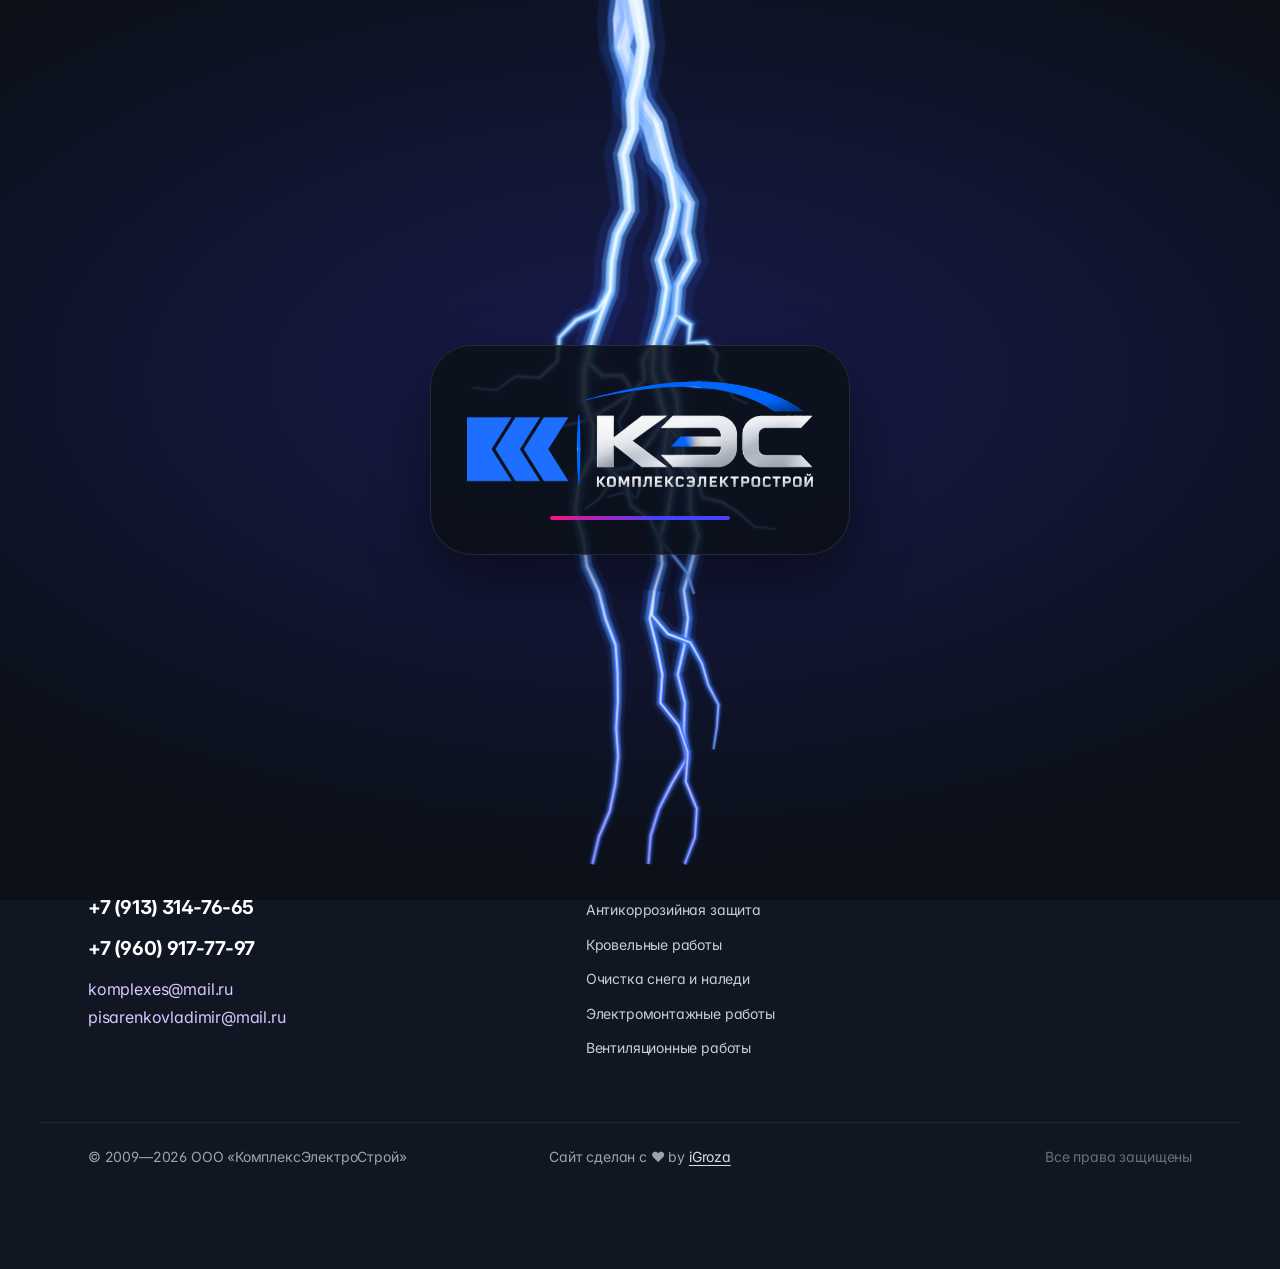
